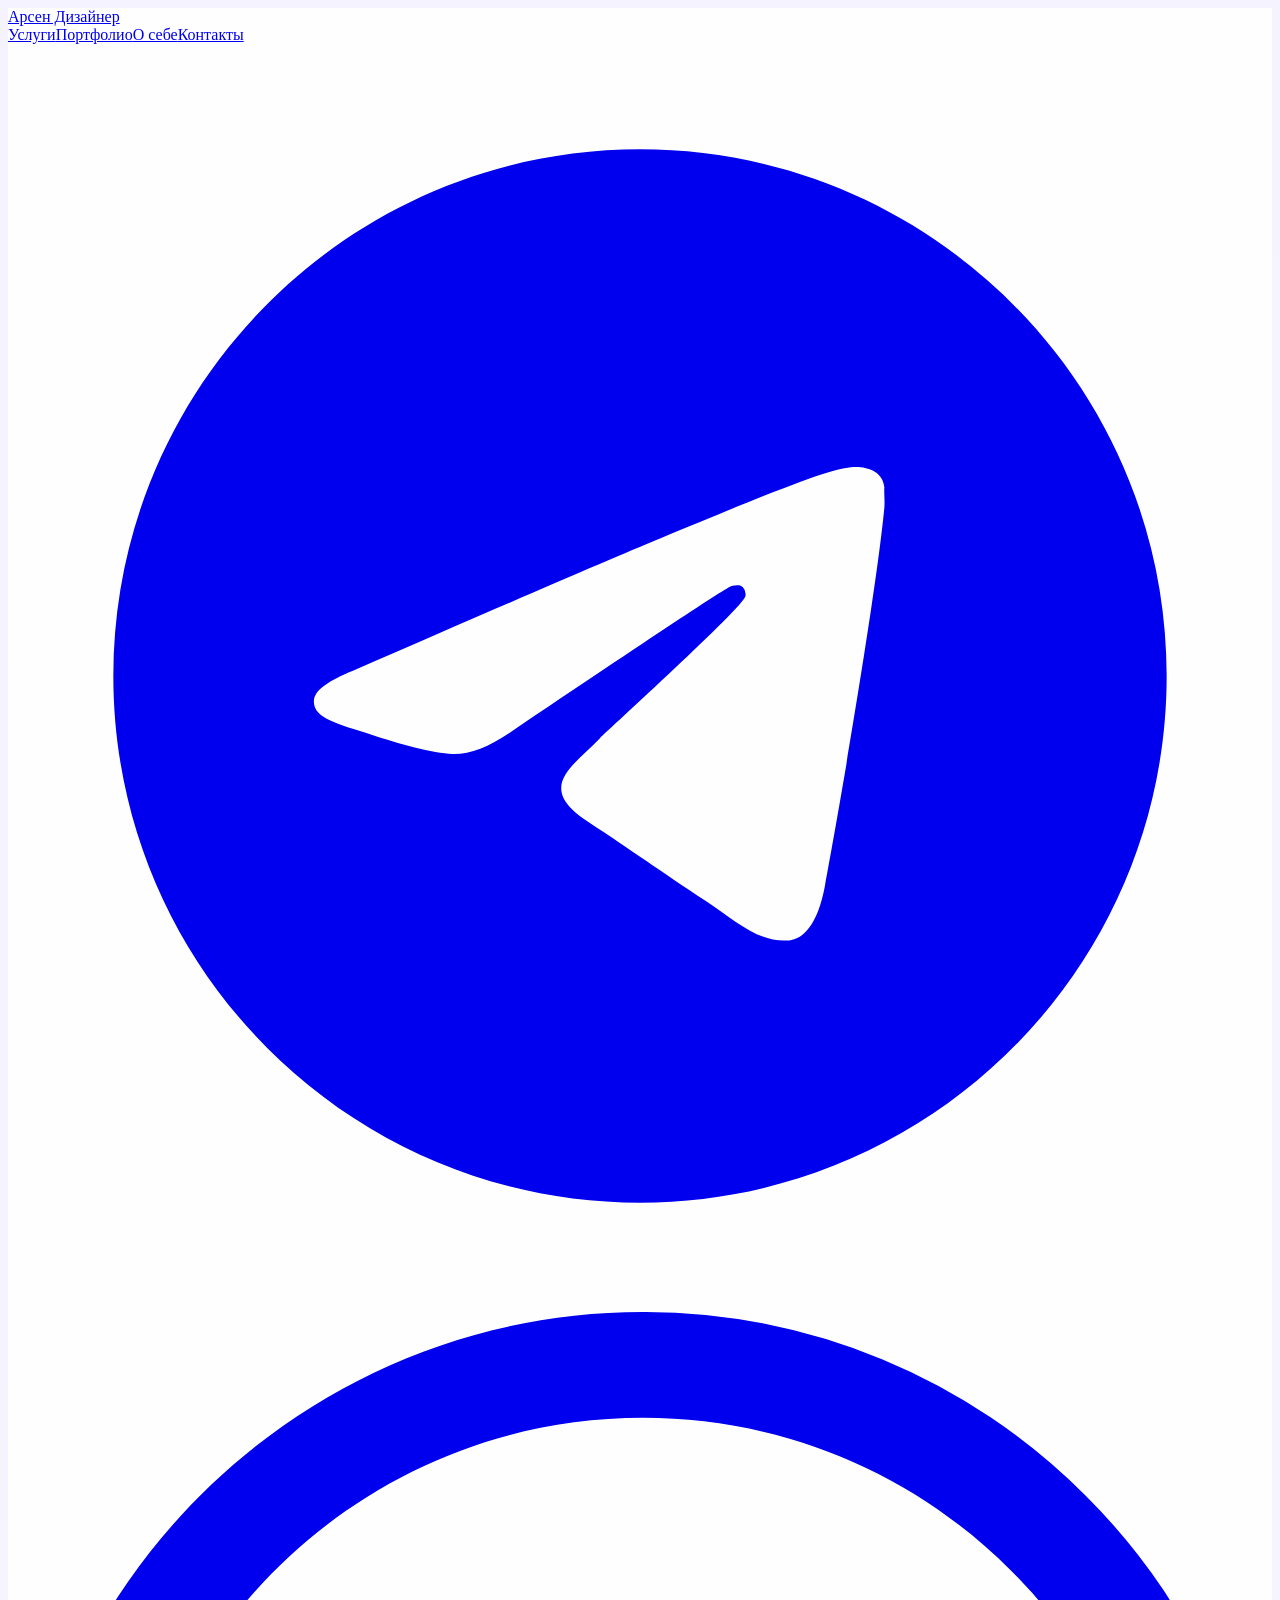
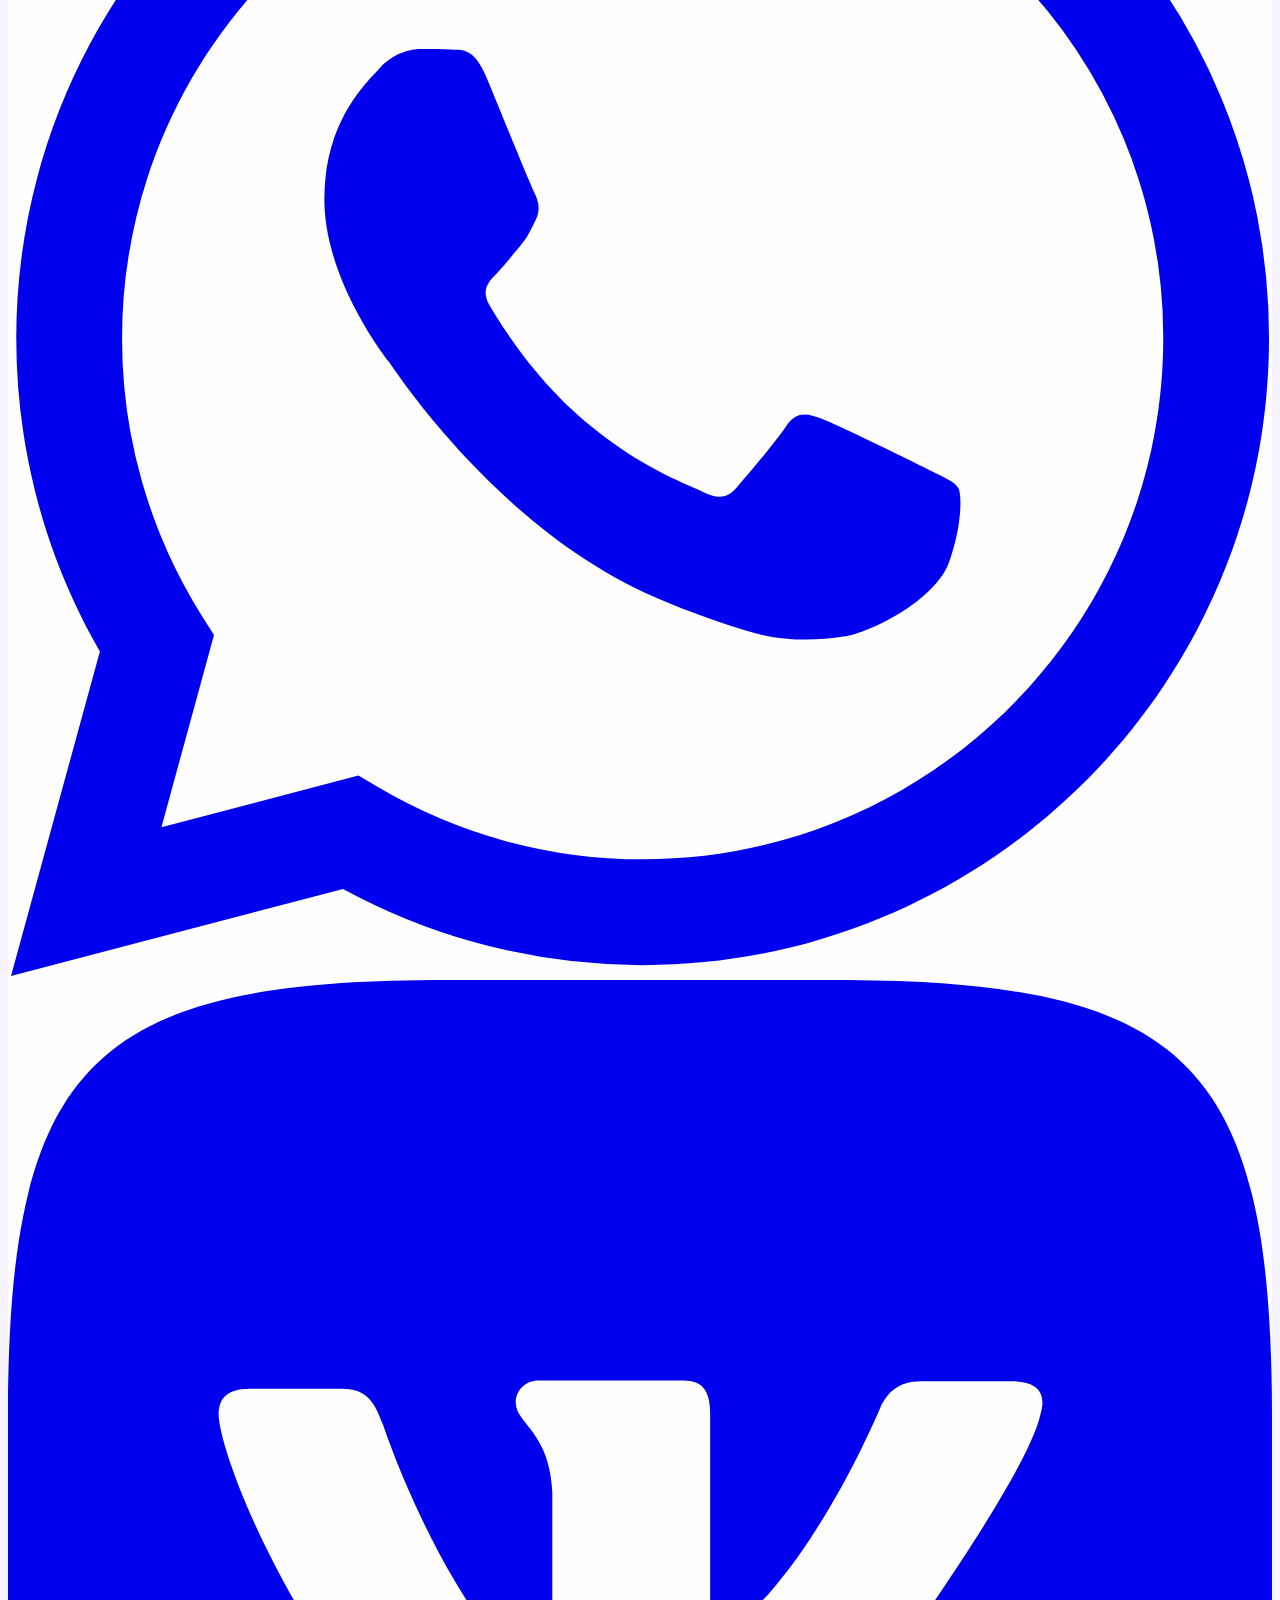
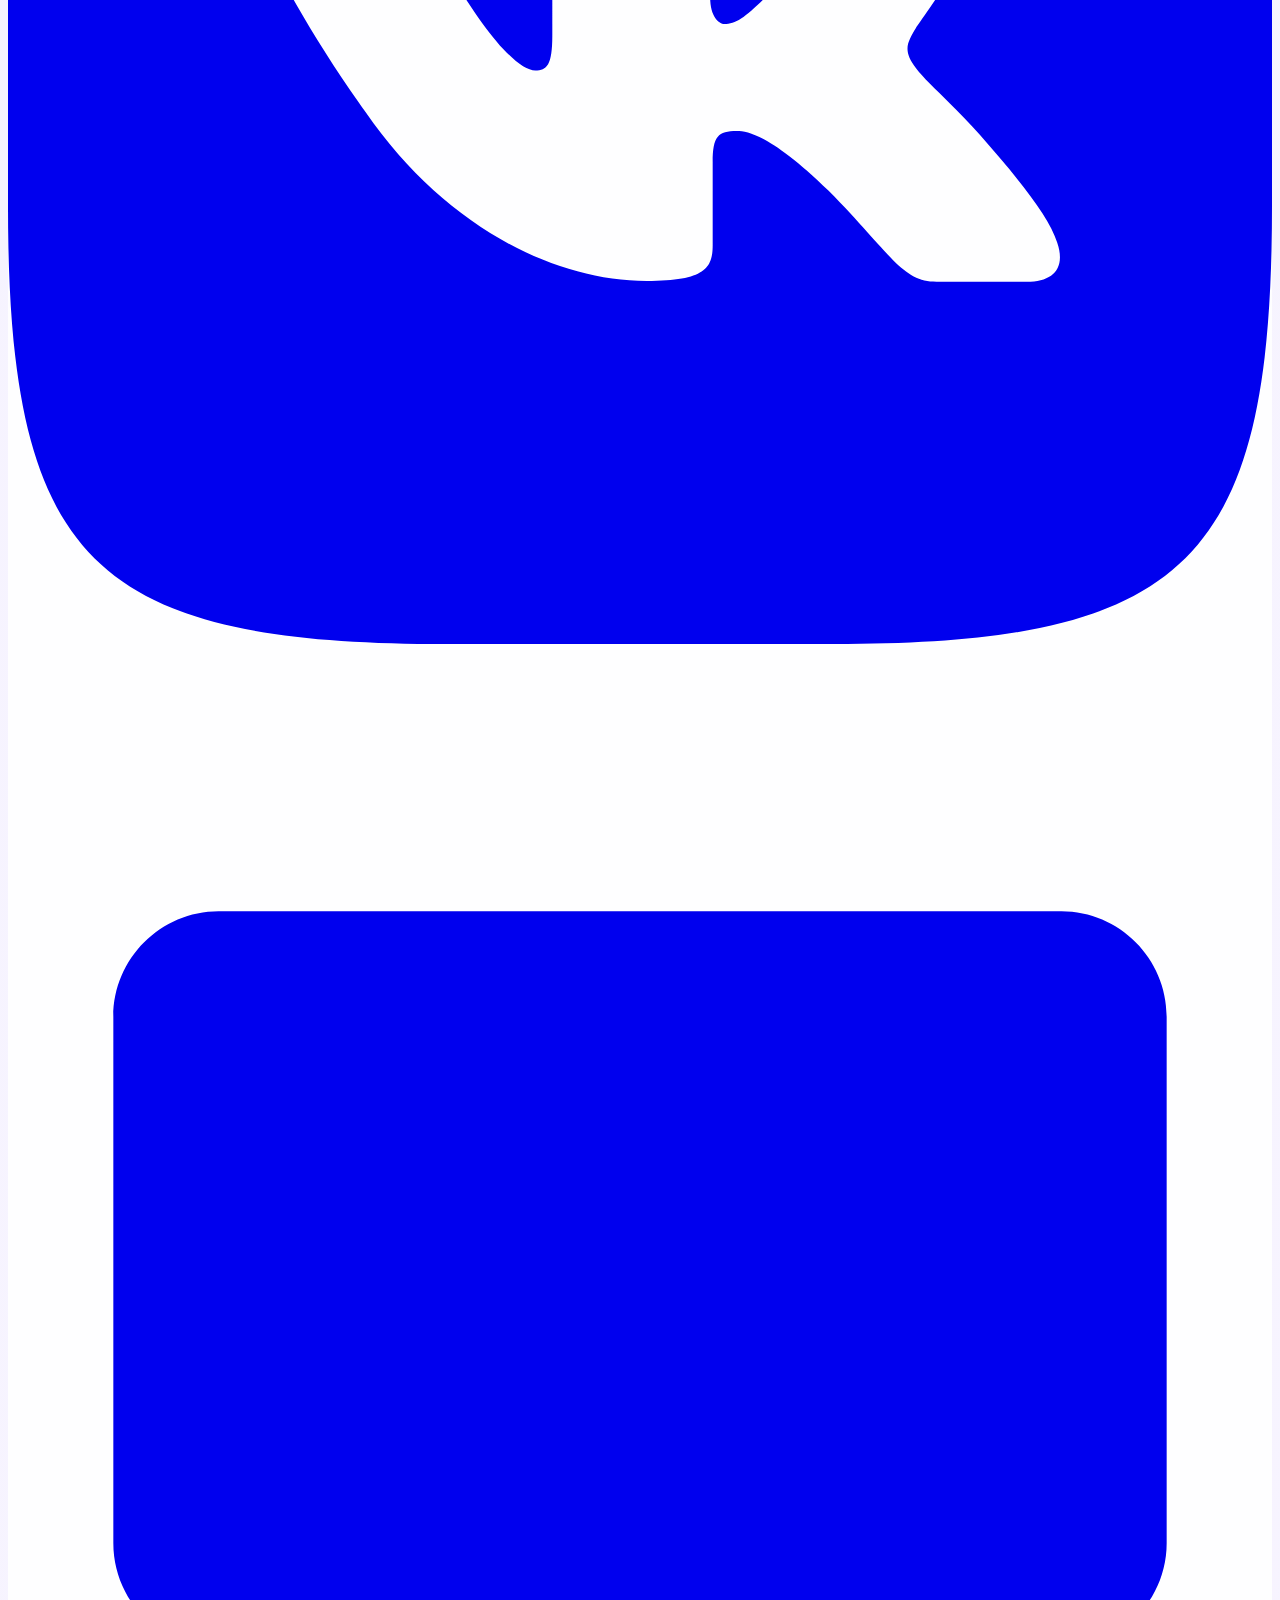
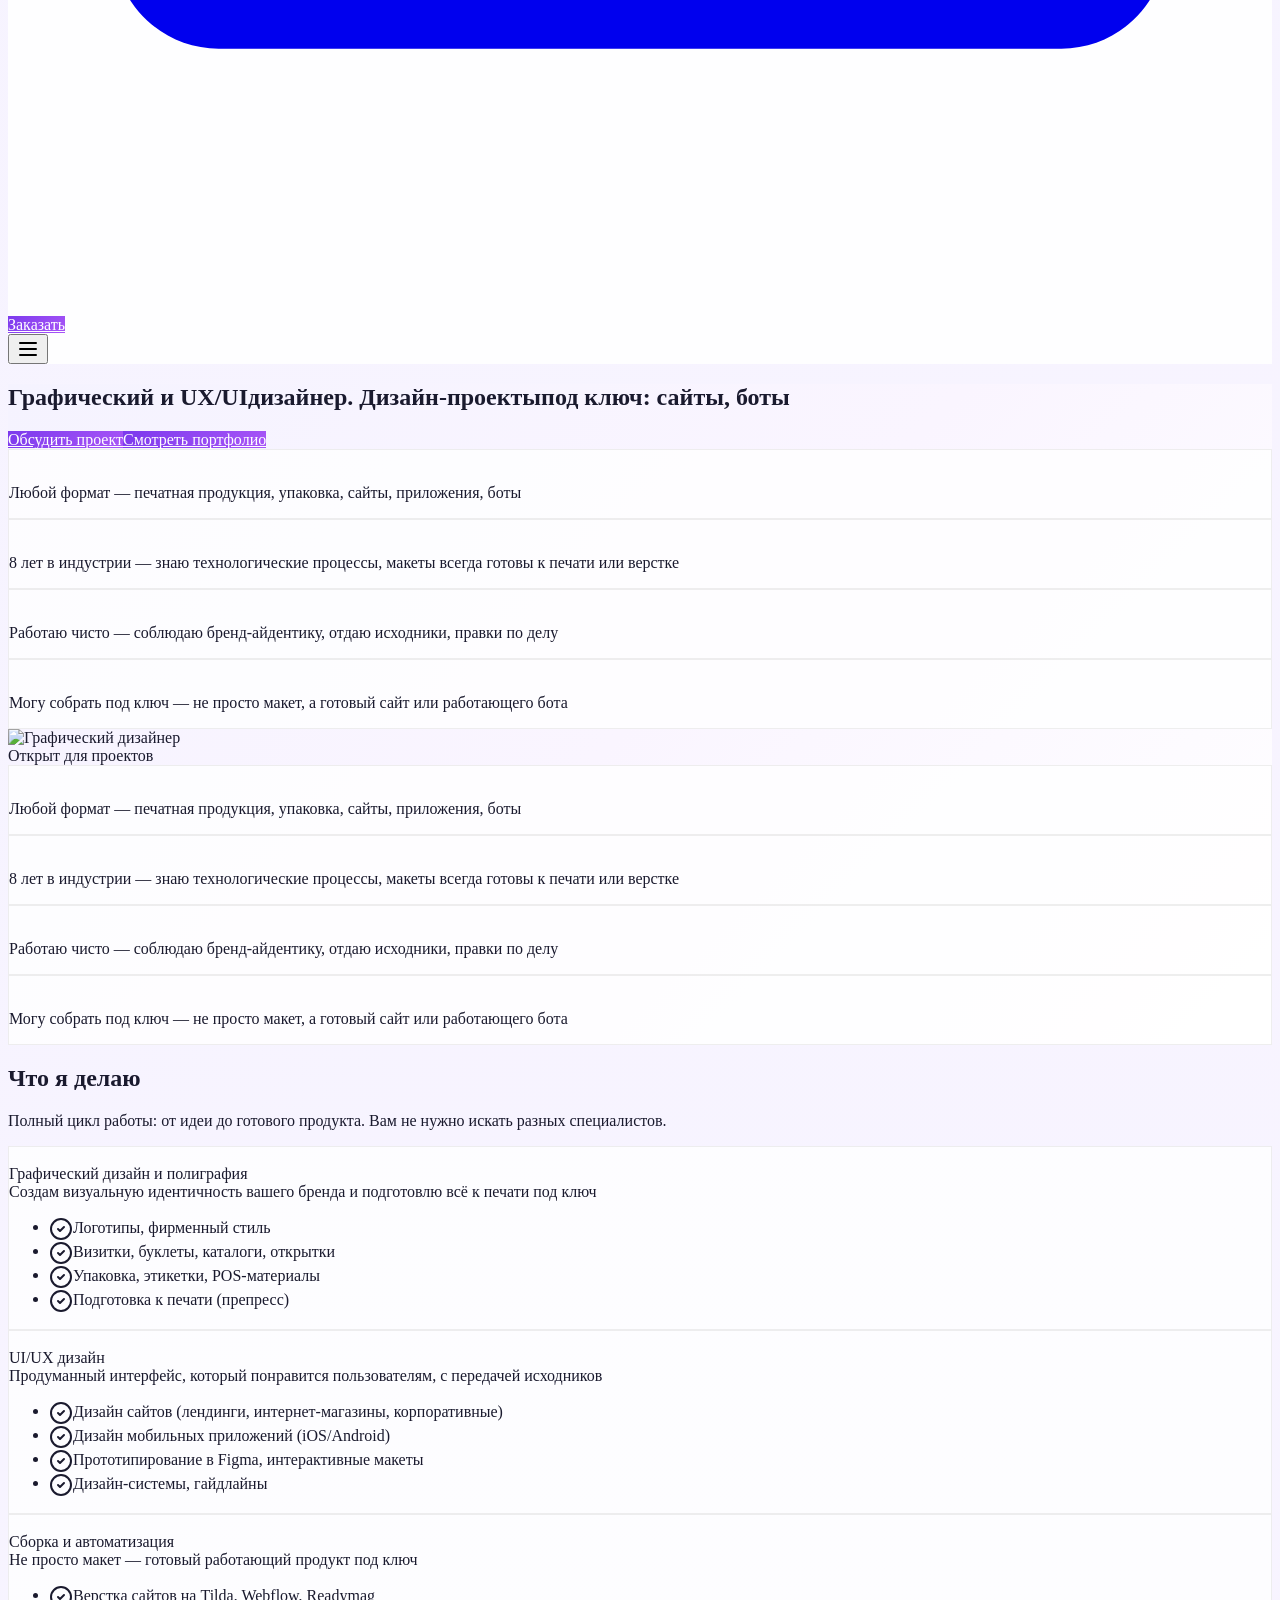
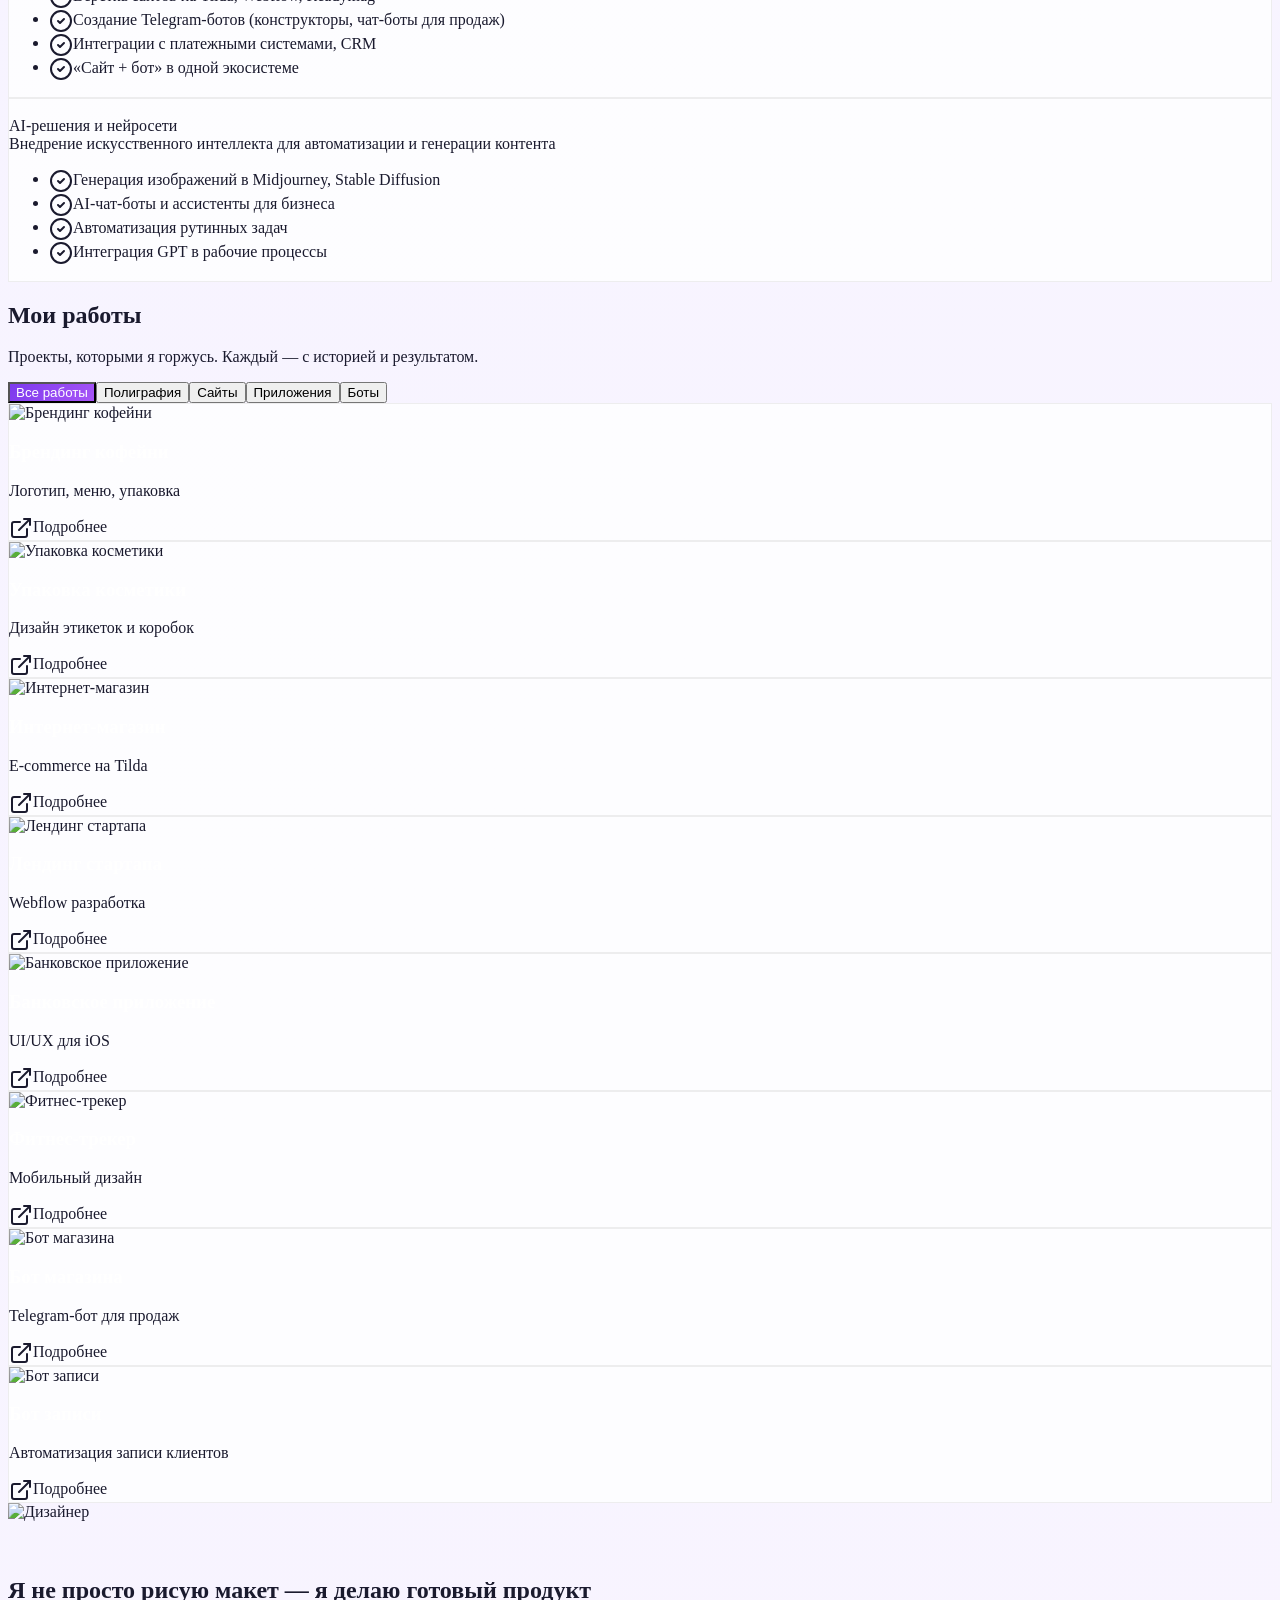
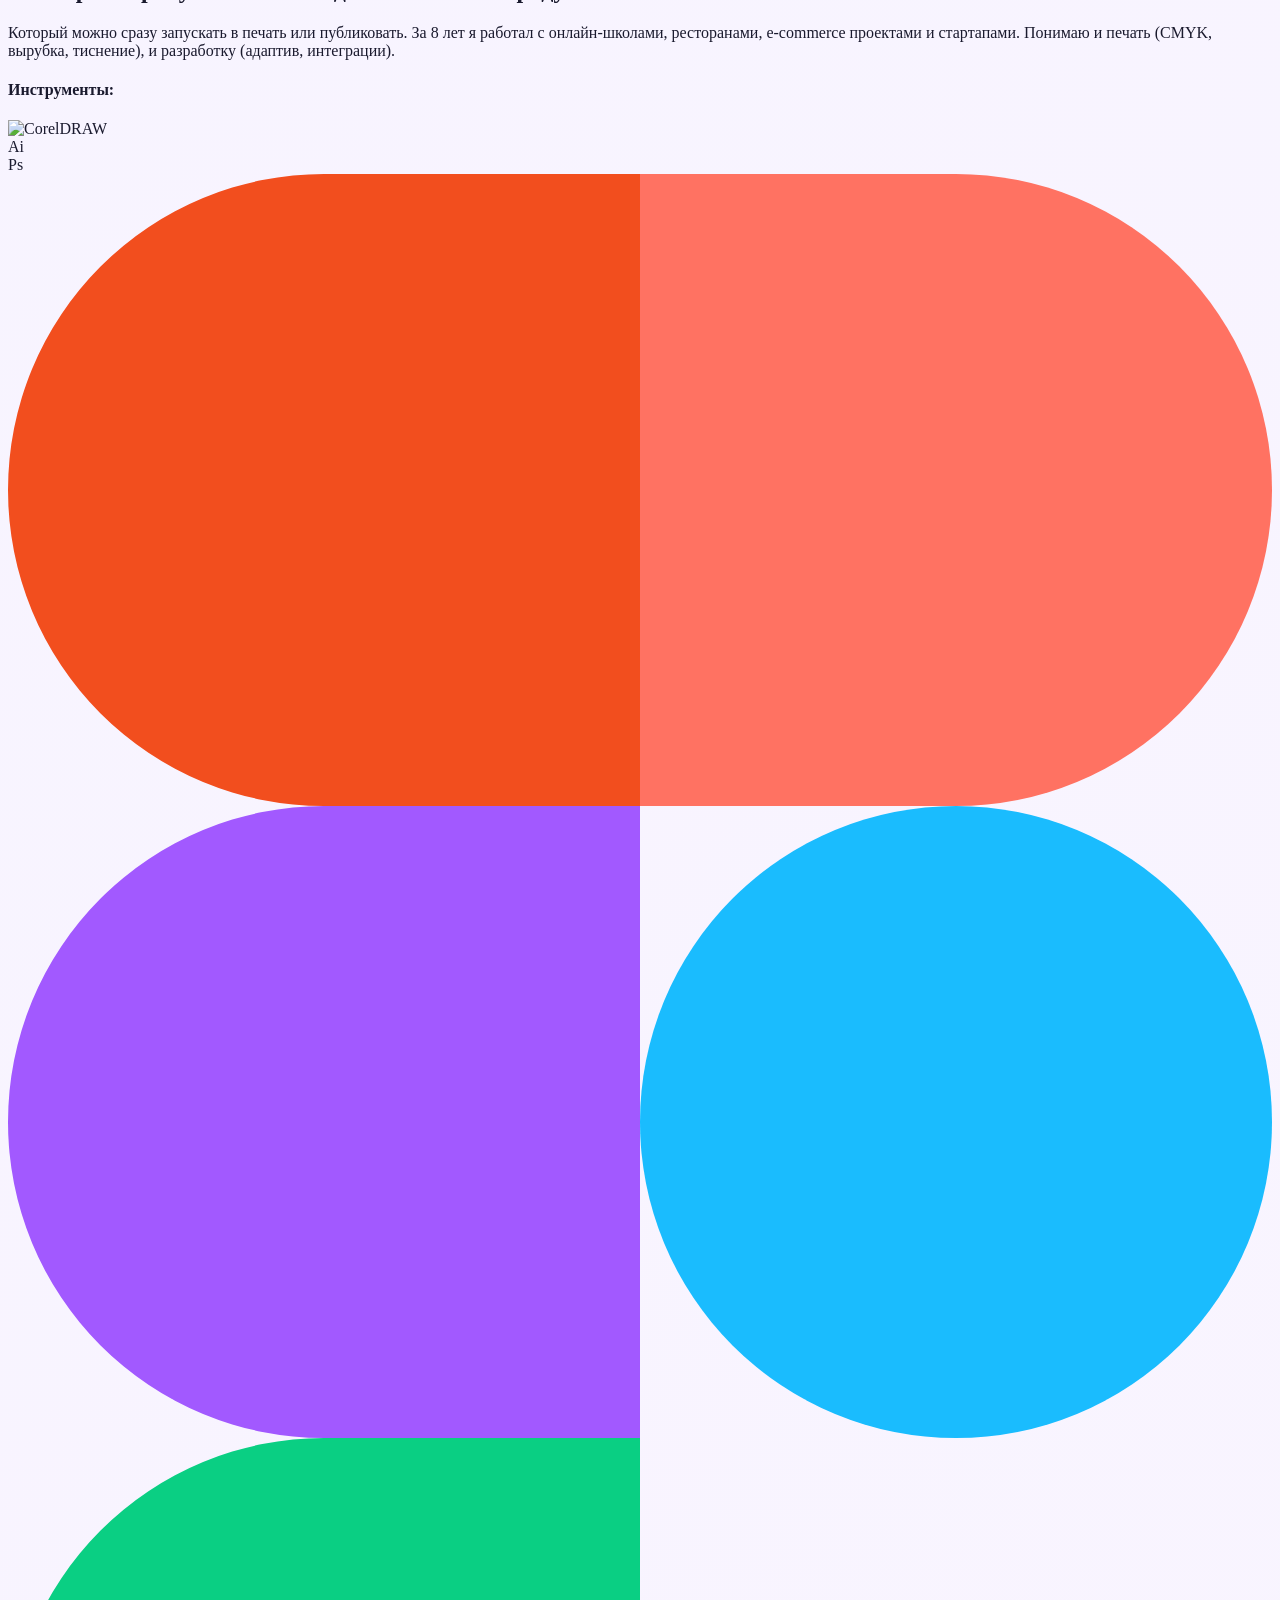
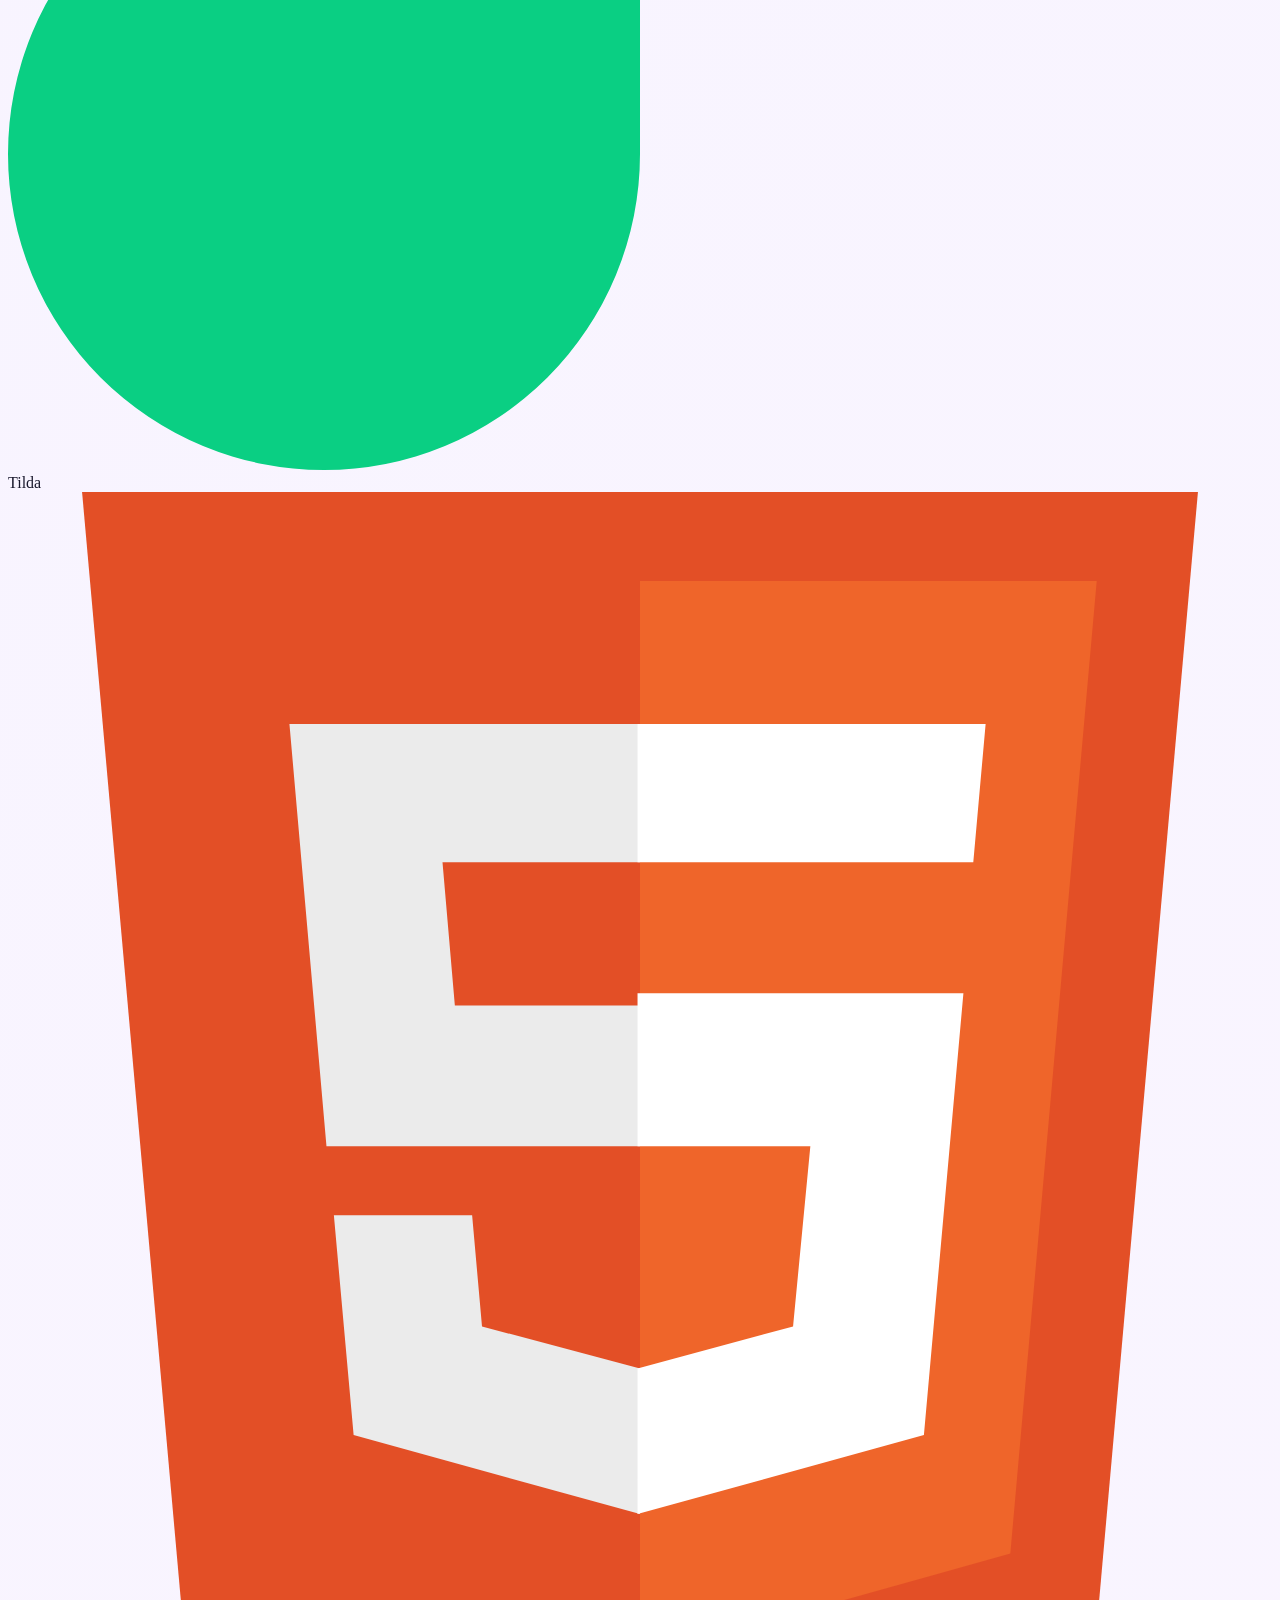
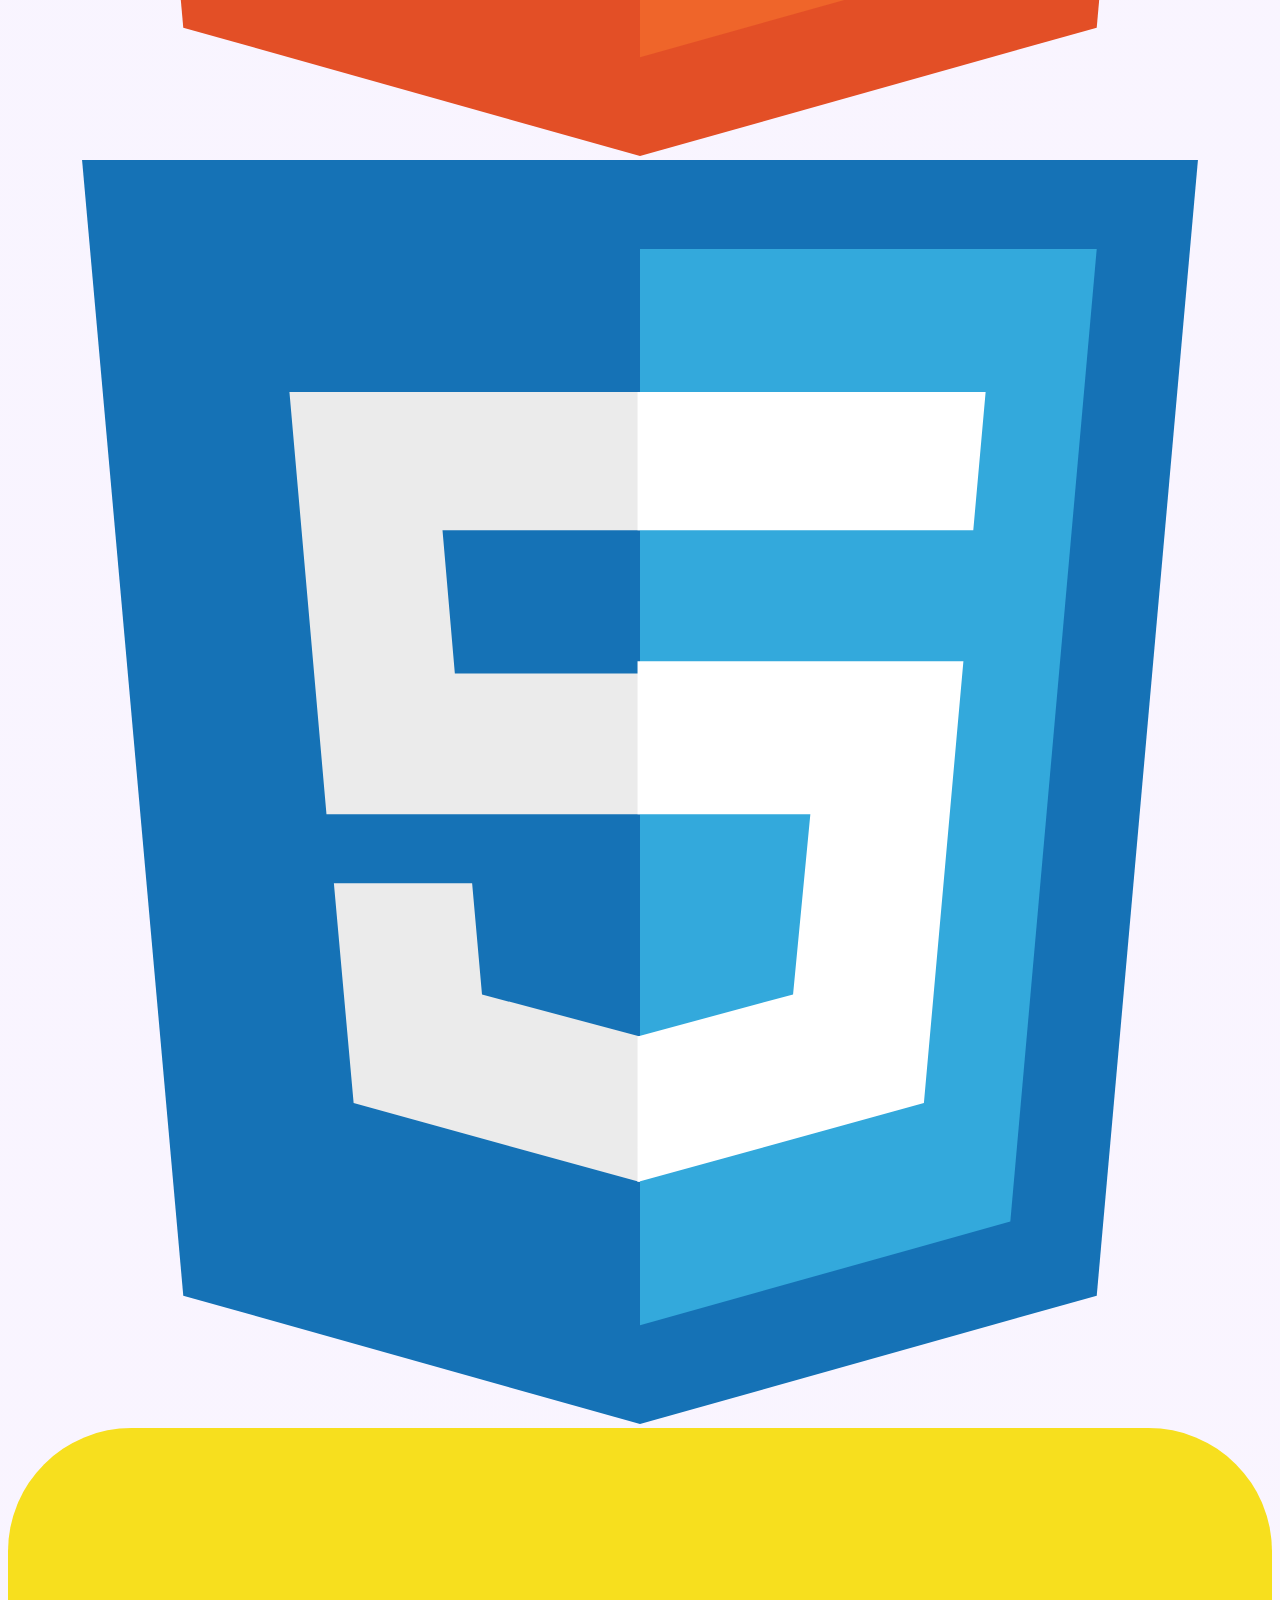
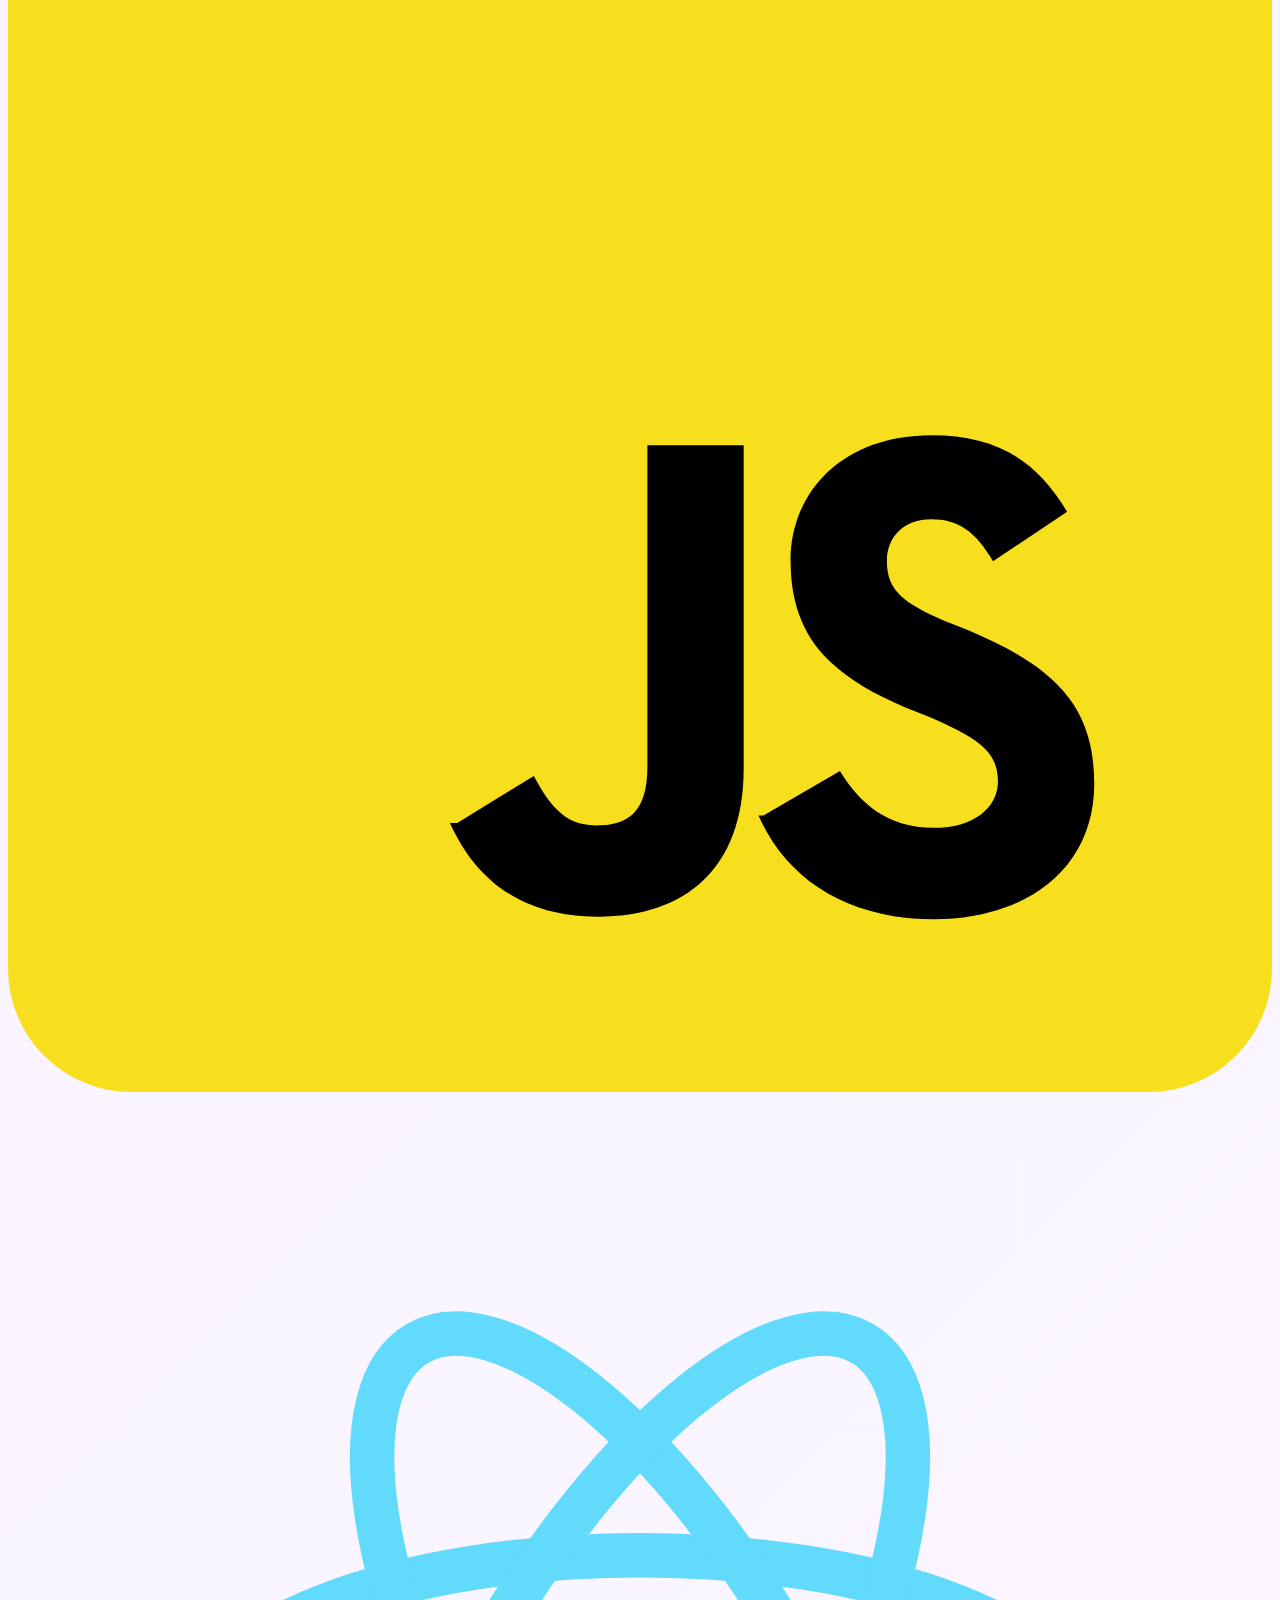
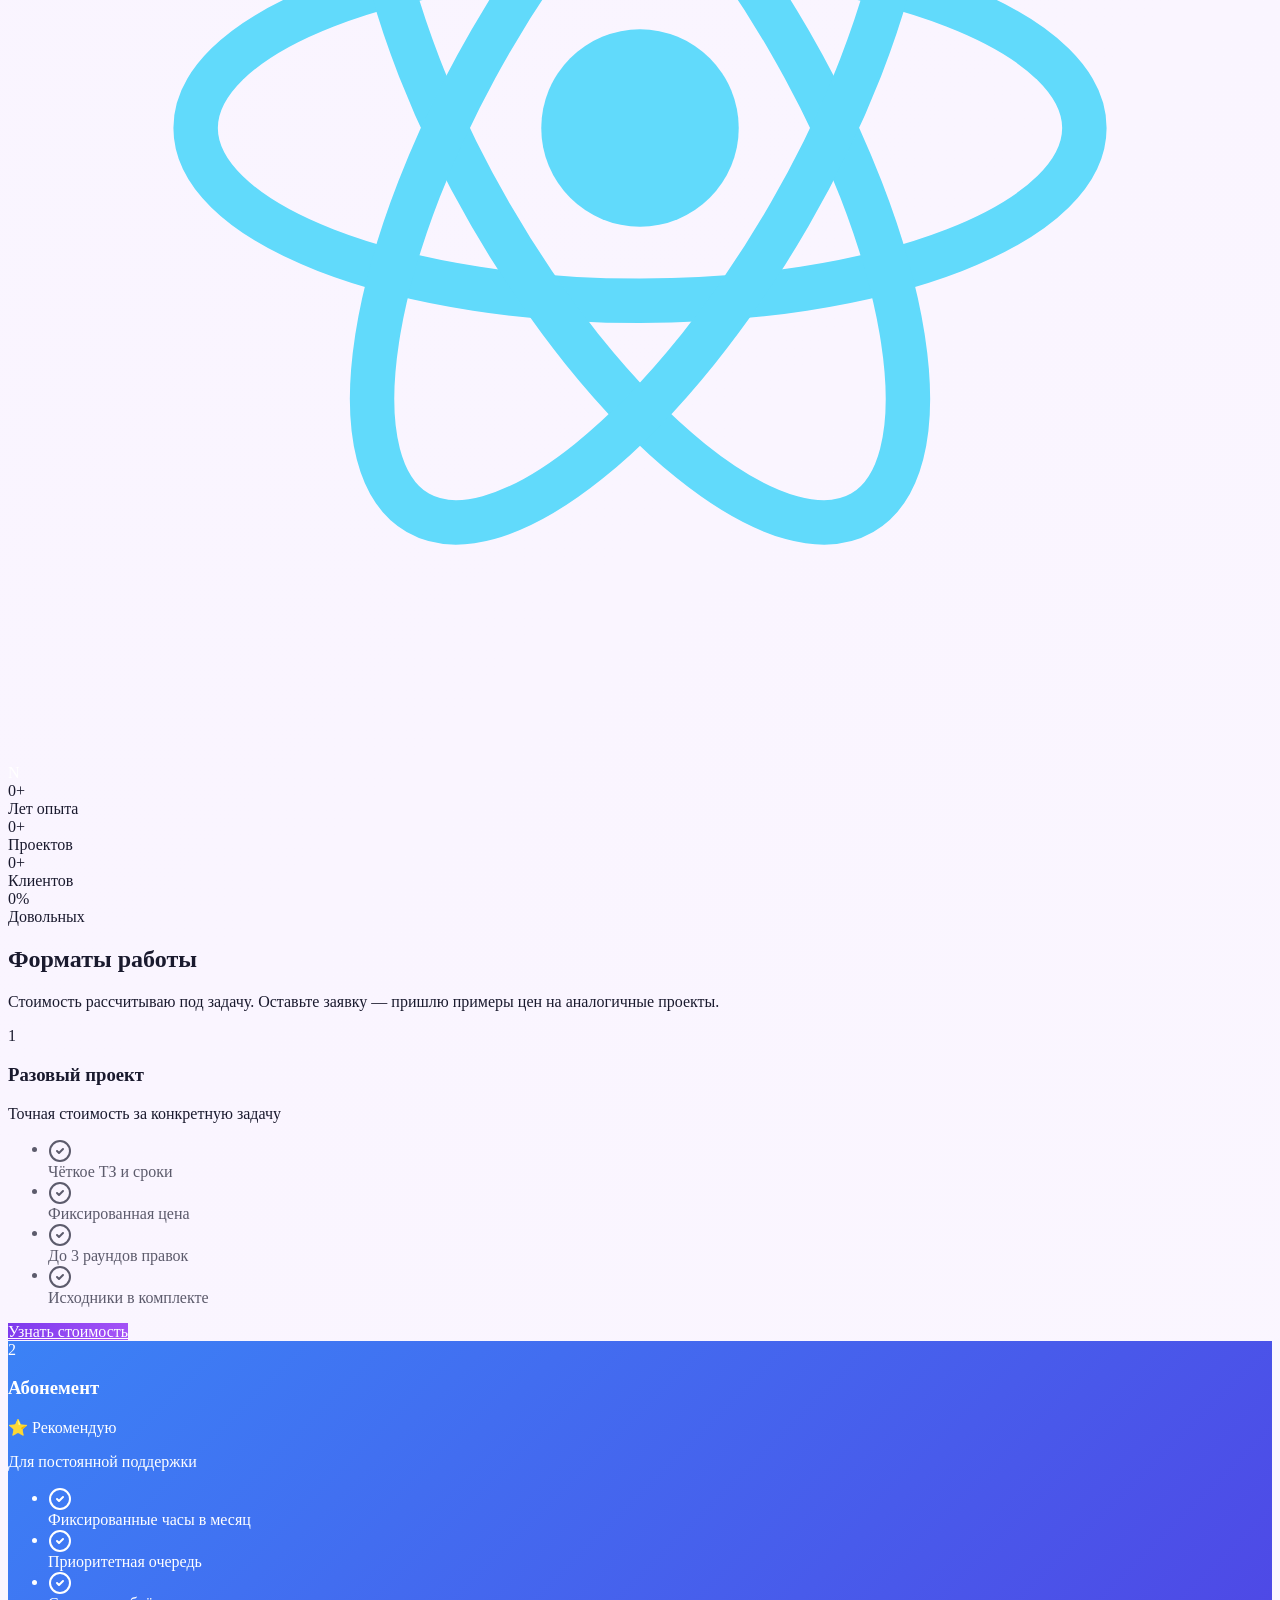
==== index.html @ 15c27e8d "Заменил иконку logo1 на текст Арсен Дизайнер" ====
<!DOCTYPE html><!--z3747G_Lr8PgaRe5C4tNP--><html lang="ru"><head><meta charSet="utf-8"/><meta name="viewport" content="width=device-width, initial-scale=1"/><link rel="preload" href="/designer-portfolio/_next/static/media/797e433ab948586e-s.p.dbea232f.woff2" as="font" crossorigin="" type="font/woff2"/><link rel="preload" href="/designer-portfolio/_next/static/media/caa3a2e1cccd8315-s.p.853070df.woff2" as="font" crossorigin="" type="font/woff2"/><link rel="preload" as="image" href="/designer-portfolio/logo1.png"/><link rel="preload" as="image" href="/designer-portfolio/book.png"/><link rel="preload" as="image" href="/designer-portfolio/liyot.png"/><link rel="preload" as="image" href="/designer-portfolio/identi.png"/><link rel="preload" as="image" href="/designer-portfolio/rocket.png"/><link rel="preload" as="image" href="/designer-portfolio/avatars/ya9.png"/><link rel="preload" as="image" href="/designer-portfolio/gr1.png"/><link rel="preload" as="image" href="/designer-portfolio/uxui0.png"/><link rel="preload" as="image" href="/designer-portfolio/automatization0.png"/><link rel="preload" as="image" href="/designer-portfolio/ai0.png"/><link rel="stylesheet" href="/designer-portfolio/_next/static/chunks/2473c16c0c2f6b5f.css" data-precedence="next"/><link rel="stylesheet" href="/designer-portfolio/_next/static/chunks/0fb98f5cd805c9da.css" data-precedence="next"/><link rel="preload" as="script" fetchPriority="low" href="/designer-portfolio/_next/static/chunks/58c60a5fa6b544da.js"/><script src="/designer-portfolio/_next/static/chunks/771dedee3f5e1621.js" async=""></script><script src="/designer-portfolio/_next/static/chunks/93cf8d9e202dfd11.js" async=""></script><script src="/designer-portfolio/_next/static/chunks/turbopack-f32afe19e0b75952.js" async=""></script><script src="/designer-portfolio/_next/static/chunks/2f236954d6a65e12.js" async=""></script><script src="/designer-portfolio/_next/static/chunks/51c2a4d658655669.js" async=""></script><script src="/designer-portfolio/_next/static/chunks/82c57c23cae2b294.js" async=""></script><script src="/designer-portfolio/_next/static/chunks/d35dd90443d6b3dd.js" async=""></script><link rel="preload" as="image" href="/designer-portfolio/portfolio/print-1.png"/><link rel="preload" as="image" href="/designer-portfolio/portfolio/print-2.png"/><link rel="preload" as="image" href="/designer-portfolio/portfolio/web-1.png"/><link rel="preload" as="image" href="/designer-portfolio/portfolio/web-2.png"/><link rel="preload" as="image" href="/designer-portfolio/portfolio/app-1.png"/><link rel="preload" as="image" href="/designer-portfolio/portfolio/app-2.png"/><link rel="preload" as="image" href="/designer-portfolio/portfolio/bot-1.png"/><link rel="preload" as="image" href="/designer-portfolio/portfolio/bot-2.png"/><link rel="preload" as="image" href="/designer-portfolio/avatars/ya1.jpg"/><link rel="preload" as="image" href="/designer-portfolio/corel.png"/><link rel="preload" as="image" href="/designer-portfolio/clients/client-1.png"/><link rel="preload" as="image" href="/designer-portfolio/clients/client-2.png"/><link rel="preload" as="image" href="/designer-portfolio/clients/client-3.png"/><link rel="preload" as="image" href="/designer-portfolio/clients/client-4.png"/><link rel="preload" as="image" href="/designer-portfolio/clients/client-5.png"/><link rel="preload" as="image" href="/designer-portfolio/clients/client-6.png"/><link rel="preload" as="image" href="/designer-portfolio/clients/client-7.png"/><link rel="preload" as="image" href="/designer-portfolio/clients/client-8.png"/><meta name="geo.region" content="RU"/><meta name="geo.placename" content="Россия"/><meta name="language" content="Russian"/><meta name="author" content="Графический дизайнер"/><meta name="coverage" content="Russia"/><meta name="distribution" content="Global"/><meta name="rating" content="General"/><meta name="format-detection" content="telephone=yes"/><meta name="theme-color" content="#7c3aed"/><meta name="msapplication-TileColor" content="#7c3aed"/><link rel="canonical" href="https://max.ru/"/><meta name="next-size-adjust" content=""/><title>Графический дизайнер | Дизайн сайтов, логотипов, полиграфии и Telegram-ботов под ключ</title><meta name="description" content="Графический дизайнер с 8-летним опытом. Создаю логотипы, фирменный стиль, дизайн сайтов, лендингов, интернет-магазинов, мобильных приложений и Telegram-ботов под ключ. Телефон: +7 937 777 77 77. Работаю по всей России: Москва, Санкт-Петербург, Новосибирск, Екатеринбург, Казань, Нижний Новгород, Краснодар, Самара, Ростов-на-Дону, Челябинск, Уфа, Омск, Пермь, Воронеж, Волгоград, Красноярск и другие города. Инструменты: Figma, Photoshop, Illustrator, CorelDRAW, Tilda, Webflow."/><link rel="author" href="https://max.ru/"/><meta name="author" content="Графический дизайнер"/><meta name="keywords" content="графический дизайнер,дизайнер,дизайн сайтов,веб-дизайн,веб дизайнер,дизайн лендинга,лендинг пейдж,landing page,дизайн интернет-магазина,ui ux дизайн,UI/UX дизайнер,ux дизайнер,ui дизайнер,интерфейсы,дизайн интерфейсов,логотип,логотипы,разработка логотипа,создание логотипа,дизайн логотипа,фирменный стиль,брендинг,айдентика,брендбук,бренд дизайн,разработка бренда,нейминг,полиграфия,дизайн визитки,визитки,дизайн буклета,буклеты,дизайн каталога,каталоги,дизайн упаковки,упаковка,дизайн этикетки,этикетки,подготовка к печати,препресс,печатная продукция,листовки,флаеры,плакаты,баннеры,растяжки,сайт под ключ,сайт,разработка сайта,создание сайта,лендинг под ключ,корпоративный сайт,сайт компании,сайт бизнеса,tilda дизайнер,tilde,тильда,тильда дизайнер,webflow разработка,webflow,вебфлоу,конструктор сайтов,wox,readymag,telegram бот,телеграм бот,telegram-бот дизайнер,чат бот,чат-бот,бот для продаж,бот для бизнеса,разработка ботов,телеграм,telegram,автоматизация,дизайн приложения,дизайн мобильного приложения,мобильный дизайн,app design,ios дизайн,android дизайн,прототипирование,figma прототип,figma,фигма,photoshop,фотошоп,illustrator,иллюстратор,coreldraw,корел,corel draw,adobe,адоб,дизайнер Москва,дизайнер Санкт-Петербург,дизайнер Спб,дизайнер Питер,дизайнер Новосибирск,дизайнер Екатеринбург,дизайнер Казань,дизайнер Нижний Новгород,дизайнер Краснодар,дизайнер Самара,дизайнер Ростов-на-Дону,дизайнер Ростов,дизайнер Челябинск,дизайнер Уфа,дизайнер Омск,дизайнер Пермь,дизайнер Воронеж,дизайнер Волгоград,дизайнер Красноярск,дизайнер Саратов,дизайнер Тольятти,дизайнер Ижевск,дизайнер Барнаул,дизайнер Иркутск,дизайнер Ульяновск,дизайнер Хабаровск,дизайнер Владивосток,дизайнер Махачкала,дизайнер Томск,дизайнер Оренбург,дизайнер Кемерово,дизайнер Новокузнецк,дизайнер Рязань,дизайнер Астрахань,дизайнер Набережные Челны,дизайнер Пенза,дизайнер Липецк,дизайнер Киров,дизайнер Тула,дизайнер Чебоксары,дизайнер Калининград,дизайнер Курск,дизайнер Улан-Удэ,дизайнер Ставрополь,дизайнер Севастополь,дизайнер Тюмень,дизайнер Сочи,дизайн удалённо,удалённый дизайнер,дизайнер на фрилансе,фриланс дизайнер,фрилансер дизайнер,заказать дизайн,дизайн недорого,дизайн под ключ,разработка дизайна,дизайнер недорого,быстрый дизайн,качественный дизайн,профессиональный дизайнер,дизайнер портфолио,услуги дизайнера,дизайнер сайтов,дизайнер логотипов,дизайнер полиграфии,дизайнер упаковки,дизайнер ботов,дизайнер тильда,дизайнер вебфлоу,верстка сайтов,создание логотипов,разработка фирменного стиля,дизайн карточек товаров,дизайн для маркетплейсов,дизайн для wildberries,дизайн для ozon,инфографика,презентации,дизайн презентаций,оформление соцсетей,дизайн для instagram,дизайн для вк,дизайн для telegram,обложки,баннеры для рекламы,креативы,дизайн рекламы,телефон дизайнера,контакты дизайнера,+7 937 777 77 77"/><meta name="robots" content="index, follow"/><meta property="og:title" content="Графический дизайнер | Дизайн сайтов, логотипов и ботов под ключ"/><meta property="og:description" content="8 лет опыта в графическом дизайне, UI/UX и разработке. Создаю готовые продукты: от визитки до сайта или бота. Телефон: +7 937 777 77 77. Работаю по всей России."/><meta property="og:locale" content="ru_RU"/><meta property="og:type" content="website"/><meta name="twitter:card" content="summary"/><meta name="twitter:title" content="Графический дизайнер | Дизайн сайтов, логотипов и ботов под ключ"/><meta name="twitter:description" content="8 лет опыта в графическом дизайне, UI/UX и разработке. Создаю готовые продукты: от визитки до сайта или бота. Телефон: +7 937 777 77 77. Работаю по всей России."/><script type="application/ld+json">{"@context":"https://schema.org","@type":"ProfessionalService","name":"Графический дизайнер","description":"Профессиональный графический дизайнер с 8-летним опытом. Создание логотипов, фирменного стиля, дизайн сайтов, лендингов, интернет-магазинов, мобильных приложений и Telegram-ботов под ключ.","url":"https://max.ru/","telephone":"+7-937-777-77-77","address":{"@type":"PostalAddress","addressCountry":"RU"},"areaServed":{"@type":"Country","name":"Russia"},"priceRange":"$$","openingHours":"Mo-Fr 09:00-18:00","sameAs":["https://t.me/","https://wa.me/79377777777"],"hasOfferCatalog":{"@type":"OfferCatalog","name":"Услуги дизайна","itemListElement":[{"@type":"Offer","itemOffered":{"@type":"Service","name":"Дизайн логотипов"}},{"@type":"Offer","itemOffered":{"@type":"Service","name":"Веб-дизайн"}},{"@type":"Offer","itemOffered":{"@type":"Service","name":"UI/UX дизайн"}},{"@type":"Offer","itemOffered":{"@type":"Service","name":"Разработка Telegram-ботов"}}]}}</script><script src="/designer-portfolio/_next/static/chunks/a6dad97d9634a72d.js" noModule=""></script><link rel="stylesheet" href="/designer-portfolio/_next/static/chunks/0267556d1a156b74.css"/><!-- fixed --><style>
:root{--background:0 0% 100%;--foreground:240 10% 3.9%;--primary:262.1 83.3% 57.8%}
body{background:linear-gradient(135deg,#f5f3ff,#faf5ff,#fff)!important;color:#1a1a2e!important}
.gradient-bg{background:linear-gradient(135deg,#f5f3ff,#faf5ff,#fff)}
.glass-card{background:rgba(255,255,255,0.8);border:1px solid rgba(200,200,200,0.3)}
.glass-nav{background:rgba(255,255,255,0.9)}
.btn-gradient{background:linear-gradient(135deg,#7c3aed,#a855f7)}
.from-blue-500{--tw-gradient-from:#3b82f6!important}
.via-blue-600{--tw-gradient-via:#2563eb!important}
.to-indigo-600{--tw-gradient-to:#4f46e5!important}
.bg-blue-gradient{background:linear-gradient(135deg,#3b82f6,#4f46e5)!important}

.lucide{display:inline-block;vertical-align:middle}
.bg-blue-500{background-color:#3b82f6!important}
.text-white{color:#fff!important}
svg{display:inline-block}
</style></head><body class="geist_a71539c9-module__T19VSG__variable geist_mono_8d43a2aa-module__8Li5zG__variable antialiased bg-background text-foreground"><div hidden=""><!--$--><!--/$--></div><div class="min-h-screen flex flex-col"><header class="fixed top-0 left-0 right-0 z-50 glass-nav" style=""><div class="max-w-7xl mx-auto px-4 sm:px-6 lg:px-8"><div class="flex items-center justify-between h-16"><a href="#" class="flex items-center gap-3"><span class="font-bold text-xl bg-gradient-to-r from-foreground to-foreground/70 bg-clip-text text-transparent">Арсен Дизайнер</span></a><nav class="hidden md:flex items-center gap-8"><a href="#services" class="text-sm font-medium text-muted-foreground hover:text-primary transition-all duration-300 relative group">Услуги<span class="absolute -bottom-1 left-0 w-0 h-0.5 bg-gradient-to-r from-primary to-accent group-hover:w-full transition-all duration-300"></span></a><a href="#portfolio" class="text-sm font-medium text-muted-foreground hover:text-primary transition-all duration-300 relative group">Портфолио<span class="absolute -bottom-1 left-0 w-0 h-0.5 bg-gradient-to-r from-primary to-accent group-hover:w-full transition-all duration-300"></span></a><a href="#about" class="text-sm font-medium text-muted-foreground hover:text-primary transition-all duration-300 relative group">О себе<span class="absolute -bottom-1 left-0 w-0 h-0.5 bg-gradient-to-r from-primary to-accent group-hover:w-full transition-all duration-300"></span></a><a href="#contact" class="text-sm font-medium text-muted-foreground hover:text-primary transition-all duration-300 relative group">Контакты<span class="absolute -bottom-1 left-0 w-0 h-0.5 bg-gradient-to-r from-primary to-accent group-hover:w-full transition-all duration-300"></span></a></nav><div class="hidden md:flex items-center gap-2"><a href="https://t.me/" target="_blank" rel="noopener noreferrer" class="p-2 rounded-lg hover:bg-primary/10 transition-colors"><svg class="w-5 h-5" viewBox="0 0 24 24" fill="currentColor"><path d="M12 2C6.48 2 2 6.48 2 12s4.48 10 10 10 10-4.48 10-10S17.52 2 12 2zm4.64 6.8c-.15 1.58-.8 5.42-1.13 7.19-.14.75-.42 1-.68 1.03-.58.05-1.02-.38-1.58-.75-.88-.58-1.38-.94-2.23-1.5-.99-.65-.35-1.01.22-1.59.15-.15 2.71-2.48 2.76-2.69a.2.2 0 00-.05-.18c-.06-.05-.14-.03-.21-.02-.09.02-1.49.95-4.22 2.79-.4.27-.76.41-1.08.4-.36-.01-1.04-.2-1.55-.37-.63-.2-1.12-.31-1.08-.66.02-.18.27-.36.74-.55 2.92-1.27 4.86-2.11 5.83-2.51 2.78-1.16 3.35-1.36 3.73-1.36.08 0 .27.02.39.12.1.08.13.19.14.27-.01.06.01.24 0 .38z"></path></svg></a><a href="https://wa.me/" target="_blank" rel="noopener noreferrer" class="p-2 rounded-lg hover:bg-primary/10 transition-colors"><svg class="w-5 h-5" viewBox="0 0 24 24" fill="currentColor"><path d="M17.472 14.382c-.297-.149-1.758-.867-2.03-.967-.273-.099-.471-.148-.67.15-.197.297-.767.966-.94 1.164-.173.199-.347.223-.644.075-.297-.15-1.255-.463-2.39-1.475-.883-.788-1.48-1.761-1.653-2.059-.173-.297-.018-.458.13-.606.134-.133.298-.347.446-.52.149-.174.198-.298.298-.497.099-.198.05-.371-.025-.52-.075-.149-.669-1.612-.916-2.207-.242-.579-.487-.5-.669-.51-.173-.008-.371-.01-.57-.01-.198 0-.52.074-.792.372-.272.297-1.04 1.016-1.04 2.479 0 1.462 1.065 2.875 1.213 3.074.149.198 2.096 3.2 5.077 4.487.709.306 1.262.489 1.694.625.712.227 1.36.195 1.871.118.571-.085 1.758-.719 2.006-1.413.248-.694.248-1.289.173-1.413-.074-.124-.272-.198-.57-.347m-5.421 7.403h-.004a9.87 9.87 0 01-5.031-1.378l-.361-.214-3.741.982.998-3.648-.235-.374a9.86 9.86 0 01-1.51-5.26c.001-5.45 4.436-9.884 9.888-9.884 2.64 0 5.122 1.03 6.988 2.898a9.825 9.825 0 012.893 6.994c-.003 5.45-4.437 9.884-9.885 9.884m8.413-18.297A11.815 11.815 0 0012.05 0C5.495 0 .16 5.335.157 11.892c0 2.096.547 4.142 1.588 5.945L.057 24l6.305-1.654a11.882 11.882 0 005.683 1.448h.005c6.554 0 11.89-5.335 11.893-11.893a11.821 11.821 0 00-3.48-8.413z"></path></svg></a><a href="https://vk.com/" target="_blank" rel="noopener noreferrer" class="p-2 rounded-lg hover:bg-primary/10 transition-colors"><svg class="w-5 h-5" viewBox="0 0 24 24" fill="currentColor"><path d="M15.684 0H8.316C1.592 0 0 1.592 0 8.316v7.368C0 22.408 1.592 24 8.316 24h7.368C22.408 24 24 22.408 24 15.684V8.316C24 1.592 22.408 0 15.684 0zm3.692 17.123h-1.744c-.66 0-.864-.525-2.05-1.727-1.033-1-1.49-1.135-1.744-1.135-.356 0-.458.102-.458.593v1.575c0 .424-.135.678-1.253.678-1.846 0-3.896-1.118-5.335-3.202C4.624 10.857 4 8.684 4 8.25c0-.254.102-.491.593-.491h1.744c.44 0 .61.203.78.677.863 2.49 2.303 4.675 2.896 4.675.22 0 .322-.102.322-.66V9.721c-.068-1.186-.695-1.287-.695-1.71 0-.203.17-.407.44-.407h2.744c.373 0 .508.203.508.643v3.473c0 .372.17.508.271.508.22 0 .407-.136.813-.542 1.254-1.406 2.151-3.574 2.151-3.574.119-.254.322-.491.763-.491h1.744c.525 0 .644.27.525.643-.22 1.017-2.354 4.031-2.354 4.031-.186.305-.254.44 0 .78.186.254.796.779 1.203 1.253.745.847 1.32 1.558 1.473 2.05.17.49-.085.744-.576.744z"></path></svg></a><a href="https://my.mail.ru/" target="_blank" rel="noopener noreferrer" class="p-2 rounded-lg hover:bg-primary/10 transition-colors"><svg class="w-5 h-5" viewBox="0 0 24 24" fill="currentColor"><path d="M8.9 16.1L3 10.2v7.7c0 .6.5 1.1 1.1 1.1h14c.6 0 1.1-.5 1.1-1.1v-7.7l-5.9 5.9c-1.3 1.3-3.4 1.3-4.7 0zM4.1 8.1l5.9 5.9c.6.6 1.3.9 2 .9s1.5-.3 2-.9l5.9-5.9c.6-.6.6-1.5 0-2.1-.6-.6-1.5-.6-2.1 0l-5.8 5.8-5.8-5.8c-.6-.6-1.5-.6-2.1 0-.6.6-.6 1.5 0 2.1zM20 5H4c-1.1 0-2 .9-2 2v10c0 1.1.9 2 2 2h16c1.1 0 2-.9 2-2V7c0-1.1-.9-2-2-2z"></path></svg></a><a href="#contact" data-slot="button" class="inline-flex items-center justify-center whitespace-nowrap text-sm font-medium transition-all disabled:pointer-events-none disabled:opacity-50 [&amp;_svg]:pointer-events-none [&amp;_svg:not([class*=&#x27;size-&#x27;])]:size-4 shrink-0 [&amp;_svg]:shrink-0 outline-none focus-visible:border-ring focus-visible:ring-ring/50 focus-visible:ring-[3px] aria-invalid:ring-destructive/20 dark:aria-invalid:ring-destructive/40 aria-invalid:border-destructive bg-primary shadow-xs hover:bg-primary/90 h-8 rounded-md gap-1.5 px-3 has-[&gt;svg]:px-2.5 btn-gradient text-white border-0">Заказать</a></div><button class="md:hidden p-2"><svg xmlns="http://www.w3.org/2000/svg" width="24" height="24" viewBox="0 0 24 24" fill="none" stroke="currentColor" stroke-width="2" stroke-linecap="round" stroke-linejoin="round" class="lucide lucide-menu w-6 h-6" aria-hidden="true"><path d="M4 12h16"></path><path d="M4 18h16"></path><path d="M4 6h16"></path></svg></button></div></div></header><main class="flex-1"><section class="pt-24 pb-16 md:pt-32 md:pb-24 gradient-bg overflow-hidden relative"><div class="absolute top-20 right-0 w-96 h-96 blob blob-1 opacity-50" style="transform:none"></div><div class="absolute bottom-0 left-0 w-80 h-80 blob blob-2 opacity-40" style="transform:none"></div><div class="max-w-7xl mx-auto px-4 sm:px-6 lg:px-8 relative z-10"><div class="flex flex-col-reverse lg:grid lg:grid-cols-2 gap-8 lg:gap-12 items-center"><div class="text-center lg:text-left" ><h1 class="text-2xl sm:text-3xl md:text-4xl lg:text-5xl font-bold tracking-tight mb-6 lg:mb-8" "><span class="block">Графический и UX/UI</span><span class="block">дизайнер. Дизайн-проекты</span><span class="block">под ключ: сайты, боты</span></h1><div class="flex flex-col sm:flex-row gap-3 sm:gap-4 justify-center lg:justify-start mb-6 lg:mb-8" "><a href="#contact" data-slot="button" class="inline-flex items-center justify-center gap-2 whitespace-nowrap font-medium transition-all disabled:pointer-events-none disabled:opacity-50 [&amp;_svg]:pointer-events-none [&amp;_svg:not([class*=&#x27;size-&#x27;])]:size-4 shrink-0 [&amp;_svg]:shrink-0 outline-none focus-visible:border-ring focus-visible:ring-ring/50 focus-visible:ring-[3px] aria-invalid:ring-destructive/20 dark:aria-invalid:ring-destructive/40 aria-invalid:border-destructive bg-primary shadow-xs hover:bg-primary/90 h-10 rounded-md px-6 has-[&gt;svg]:px-4 pulse-glow text-sm sm:text-base btn-gradient text-white border-0">Обсудить проект</a><a href="#portfolio" data-slot="button" class="inline-flex items-center justify-center gap-2 whitespace-nowrap font-medium transition-all disabled:pointer-events-none disabled:opacity-50 [&amp;_svg]:pointer-events-none [&amp;_svg:not([class*=&#x27;size-&#x27;])]:size-4 shrink-0 [&amp;_svg]:shrink-0 outline-none focus-visible:border-ring focus-visible:ring-ring/50 focus-visible:ring-[3px] aria-invalid:ring-destructive/20 dark:aria-invalid:ring-destructive/40 aria-invalid:border-destructive bg-primary shadow-xs hover:bg-primary/90 h-10 rounded-md px-6 has-[&gt;svg]:px-4 text-sm sm:text-base btn-gradient text-white border-0">Смотреть портфолио</a></div><div class="hidden lg:grid grid-cols-2 gap-4" ><div class="flex items-start gap-3 p-4 glass-card glass-hover rounded-2xl text-left" "><div class="flex-shrink-0 w-14 h-14 flex items-center justify-center"><img src="/designer-portfolio/book.png" alt="" class="w-12 h-12 object-contain"/></div><p class="text-sm">Любой формат — печатная продукция, упаковка, сайты, приложения, боты</p></div><div class="flex items-start gap-3 p-4 glass-card glass-hover rounded-2xl text-left" "><div class="flex-shrink-0 w-14 h-14 flex items-center justify-center"><img src="/designer-portfolio/liyot.png" alt="" class="w-12 h-12 object-contain"/></div><p class="text-sm">8 лет в индустрии — знаю технологические процессы, макеты всегда готовы к печати или верстке</p></div><div class="flex items-start gap-3 p-4 glass-card glass-hover rounded-2xl text-left" "><div class="flex-shrink-0 w-14 h-14 flex items-center justify-center"><img src="/designer-portfolio/identi.png" alt="" class="w-12 h-12 object-contain"/></div><p class="text-sm">Работаю чисто — соблюдаю бренд-айдентику, отдаю исходники, правки по делу</p></div><div class="flex items-start gap-3 p-4 glass-card glass-hover rounded-2xl text-left" "><div class="flex-shrink-0 w-14 h-14 flex items-center justify-center"><img src="/designer-portfolio/rocket.png" alt="" class="w-12 h-12 object-contain"/></div><p class="text-sm">Могу собрать под ключ — не просто макет, а готовый сайт или работающего бота</p></div></div></div><div class="relative flex justify-center lg:justify-end items-center" "><div class="relative float-animation"><img src="/designer-portfolio/avatars/ya9.png" alt="Графический дизайнер" class="w-[420px] h-[520px] sm:w-[560px] sm:h-[580px] md:w-[680px] md:h-[700px] lg:w-[760px] lg:h-[800px] xl:w-[840px] xl:h-[880px] object-cover object-top drop-shadow-2xl rounded-3xl "/><div class="absolute top-[85%] -left-4 bg-white p-4 rounded-2xl shadow-soft-lg"><div class="flex items-center gap-2"><div class="w-3 h-3 rounded-full bg-green-500 animate-pulse"></div><span class="text-sm font-medium">Открыт для проектов</span></div></div></div></div></div><div class="lg:hidden grid grid-cols-1 sm:grid-cols-2 gap-3 sm:gap-4 mt-8 sm:mt-12" ><div class="flex items-start gap-3 p-3 sm:p-4 glass-card glass-hover rounded-2xl text-left" "><div class="flex-shrink-0 w-12 h-12 sm:w-14 sm:h-14 flex items-center justify-center"><img src="/designer-portfolio/book.png" alt="" class="w-10 h-10 sm:w-12 sm:h-12 object-contain"/></div><p class="text-xs sm:text-sm">Любой формат — печатная продукция, упаковка, сайты, приложения, боты</p></div><div class="flex items-start gap-3 p-3 sm:p-4 glass-card glass-hover rounded-2xl text-left" "><div class="flex-shrink-0 w-12 h-12 sm:w-14 sm:h-14 flex items-center justify-center"><img src="/designer-portfolio/liyot.png" alt="" class="w-10 h-10 sm:w-12 sm:h-12 object-contain"/></div><p class="text-xs sm:text-sm">8 лет в индустрии — знаю технологические процессы, макеты всегда готовы к печати или верстке</p></div><div class="flex items-start gap-3 p-3 sm:p-4 glass-card glass-hover rounded-2xl text-left" "><div class="flex-shrink-0 w-12 h-12 sm:w-14 sm:h-14 flex items-center justify-center"><img src="/designer-portfolio/identi.png" alt="" class="w-10 h-10 sm:w-12 sm:h-12 object-contain"/></div><p class="text-xs sm:text-sm">Работаю чисто — соблюдаю бренд-айдентику, отдаю исходники, правки по делу</p></div><div class="flex items-start gap-3 p-3 sm:p-4 glass-card glass-hover rounded-2xl text-left" "><div class="flex-shrink-0 w-12 h-12 sm:w-14 sm:h-14 flex items-center justify-center"><img src="/designer-portfolio/rocket.png" alt="" class="w-10 h-10 sm:w-12 sm:h-12 object-contain"/></div><p class="text-xs sm:text-sm">Могу собрать под ключ — не просто макет, а готовый сайт или работающего бота</p></div></div></div></section><section id="services" class="py-20 relative overflow-hidden"><div class="absolute top-0 left-1/4 w-64 h-64 blob blob-3 opacity-30"></div><div class="max-w-7xl mx-auto px-4 sm:px-6 lg:px-8 relative z-10"><div class="text-center mb-12" ><h2 class="text-6xl md:text-7xl font-bold mb-6" ">Что я делаю</h2><p class="text-2xl md:text-3xl text-muted-foreground max-w-2xl mx-auto" ">Полный цикл работы: от идеи до готового продукта. Вам не нужно искать разных специалистов.</p></div><div class="grid md:grid-cols-2 lg:grid-cols-4 gap-6" ><div "><div data-slot="card" class="bg-card text-card-foreground flex flex-col gap-6 rounded-xl py-6 shadow-sm glass-card glass-hover h-full border-0"><div data-slot="card-header" class="@container/card-header grid auto-rows-min grid-rows-[auto_auto] items-start gap-1.5 px-6 has-data-[slot=card-action]:grid-cols-[1fr_auto] [.border-b]:pb-6 relative"><div class="flex items-center justify-center mb-4"><img src="/designer-portfolio/gr1.png" alt="" class="w-[300px] h-auto max-w-full object-contain"/></div><div data-slot="card-title" class="font-semibold text-xl">Графический дизайн и полиграфия</div><div data-slot="card-description" class="text-muted-foreground text-sm">Создам визуальную идентичность вашего бренда и подготовлю всё к печати под ключ</div></div><div data-slot="card-content" class="px-6"><ul class="space-y-2"><li class="flex items-start gap-2 text-sm"><svg xmlns="http://www.w3.org/2000/svg" width="24" height="24" viewBox="0 0 24 24" fill="none" stroke="currentColor" stroke-width="2" stroke-linecap="round" stroke-linejoin="round" class="lucide lucide-circle-check w-4 h-4 text-primary mt-0.5 flex-shrink-0" aria-hidden="true"><circle cx="12" cy="12" r="10"></circle><path d="m9 12 2 2 4-4"></path></svg><span>Логотипы, фирменный стиль</span></li><li class="flex items-start gap-2 text-sm"><svg xmlns="http://www.w3.org/2000/svg" width="24" height="24" viewBox="0 0 24 24" fill="none" stroke="currentColor" stroke-width="2" stroke-linecap="round" stroke-linejoin="round" class="lucide lucide-circle-check w-4 h-4 text-primary mt-0.5 flex-shrink-0" aria-hidden="true"><circle cx="12" cy="12" r="10"></circle><path d="m9 12 2 2 4-4"></path></svg><span>Визитки, буклеты, каталоги, открытки</span></li><li class="flex items-start gap-2 text-sm"><svg xmlns="http://www.w3.org/2000/svg" width="24" height="24" viewBox="0 0 24 24" fill="none" stroke="currentColor" stroke-width="2" stroke-linecap="round" stroke-linejoin="round" class="lucide lucide-circle-check w-4 h-4 text-primary mt-0.5 flex-shrink-0" aria-hidden="true"><circle cx="12" cy="12" r="10"></circle><path d="m9 12 2 2 4-4"></path></svg><span>Упаковка, этикетки, POS-материалы</span></li><li class="flex items-start gap-2 text-sm"><svg xmlns="http://www.w3.org/2000/svg" width="24" height="24" viewBox="0 0 24 24" fill="none" stroke="currentColor" stroke-width="2" stroke-linecap="round" stroke-linejoin="round" class="lucide lucide-circle-check w-4 h-4 text-primary mt-0.5 flex-shrink-0" aria-hidden="true"><circle cx="12" cy="12" r="10"></circle><path d="m9 12 2 2 4-4"></path></svg><span>Подготовка к печати (препресс)</span></li></ul></div></div></div><div "><div data-slot="card" class="bg-card text-card-foreground flex flex-col gap-6 rounded-xl py-6 shadow-sm glass-card glass-hover h-full border-0"><div data-slot="card-header" class="@container/card-header grid auto-rows-min grid-rows-[auto_auto] items-start gap-1.5 px-6 has-data-[slot=card-action]:grid-cols-[1fr_auto] [.border-b]:pb-6 relative"><div class="flex items-center justify-center mb-4"><img src="/designer-portfolio/uxui0.png" alt="" class="w-[300px] h-auto max-w-full object-contain"/></div><div data-slot="card-title" class="font-semibold text-xl">UI/UX дизайн</div><div data-slot="card-description" class="text-muted-foreground text-sm">Продуманный интерфейс, который понравится пользователям, с передачей исходников</div></div><div data-slot="card-content" class="px-6"><ul class="space-y-2"><li class="flex items-start gap-2 text-sm"><svg xmlns="http://www.w3.org/2000/svg" width="24" height="24" viewBox="0 0 24 24" fill="none" stroke="currentColor" stroke-width="2" stroke-linecap="round" stroke-linejoin="round" class="lucide lucide-circle-check w-4 h-4 text-primary mt-0.5 flex-shrink-0" aria-hidden="true"><circle cx="12" cy="12" r="10"></circle><path d="m9 12 2 2 4-4"></path></svg><span>Дизайн сайтов (лендинги, интернет-магазины, корпоративные)</span></li><li class="flex items-start gap-2 text-sm"><svg xmlns="http://www.w3.org/2000/svg" width="24" height="24" viewBox="0 0 24 24" fill="none" stroke="currentColor" stroke-width="2" stroke-linecap="round" stroke-linejoin="round" class="lucide lucide-circle-check w-4 h-4 text-primary mt-0.5 flex-shrink-0" aria-hidden="true"><circle cx="12" cy="12" r="10"></circle><path d="m9 12 2 2 4-4"></path></svg><span>Дизайн мобильных приложений (iOS/Android)</span></li><li class="flex items-start gap-2 text-sm"><svg xmlns="http://www.w3.org/2000/svg" width="24" height="24" viewBox="0 0 24 24" fill="none" stroke="currentColor" stroke-width="2" stroke-linecap="round" stroke-linejoin="round" class="lucide lucide-circle-check w-4 h-4 text-primary mt-0.5 flex-shrink-0" aria-hidden="true"><circle cx="12" cy="12" r="10"></circle><path d="m9 12 2 2 4-4"></path></svg><span>Прототипирование в Figma, интерактивные макеты</span></li><li class="flex items-start gap-2 text-sm"><svg xmlns="http://www.w3.org/2000/svg" width="24" height="24" viewBox="0 0 24 24" fill="none" stroke="currentColor" stroke-width="2" stroke-linecap="round" stroke-linejoin="round" class="lucide lucide-circle-check w-4 h-4 text-primary mt-0.5 flex-shrink-0" aria-hidden="true"><circle cx="12" cy="12" r="10"></circle><path d="m9 12 2 2 4-4"></path></svg><span>Дизайн-системы, гайдлайны</span></li></ul></div></div></div><div "><div data-slot="card" class="bg-card text-card-foreground flex flex-col gap-6 rounded-xl py-6 shadow-sm glass-card glass-hover h-full border-0"><div data-slot="card-header" class="@container/card-header grid auto-rows-min grid-rows-[auto_auto] items-start gap-1.5 px-6 has-data-[slot=card-action]:grid-cols-[1fr_auto] [.border-b]:pb-6 relative"><div class="flex items-center justify-center mb-4"><img src="/designer-portfolio/automatization0.png" alt="" class="w-[300px] h-auto max-w-full object-contain"/></div><div data-slot="card-title" class="font-semibold text-xl">Сборка и автоматизация</div><div data-slot="card-description" class="text-muted-foreground text-sm">Не просто макет — готовый работающий продукт под ключ</div></div><div data-slot="card-content" class="px-6"><ul class="space-y-2"><li class="flex items-start gap-2 text-sm"><svg xmlns="http://www.w3.org/2000/svg" width="24" height="24" viewBox="0 0 24 24" fill="none" stroke="currentColor" stroke-width="2" stroke-linecap="round" stroke-linejoin="round" class="lucide lucide-circle-check w-4 h-4 text-primary mt-0.5 flex-shrink-0" aria-hidden="true"><circle cx="12" cy="12" r="10"></circle><path d="m9 12 2 2 4-4"></path></svg><span>Верстка сайтов на Tilda, Webflow, Readymag</span></li><li class="flex items-start gap-2 text-sm"><svg xmlns="http://www.w3.org/2000/svg" width="24" height="24" viewBox="0 0 24 24" fill="none" stroke="currentColor" stroke-width="2" stroke-linecap="round" stroke-linejoin="round" class="lucide lucide-circle-check w-4 h-4 text-primary mt-0.5 flex-shrink-0" aria-hidden="true"><circle cx="12" cy="12" r="10"></circle><path d="m9 12 2 2 4-4"></path></svg><span>Создание Telegram-ботов (конструкторы, чат-боты для продаж)</span></li><li class="flex items-start gap-2 text-sm"><svg xmlns="http://www.w3.org/2000/svg" width="24" height="24" viewBox="0 0 24 24" fill="none" stroke="currentColor" stroke-width="2" stroke-linecap="round" stroke-linejoin="round" class="lucide lucide-circle-check w-4 h-4 text-primary mt-0.5 flex-shrink-0" aria-hidden="true"><circle cx="12" cy="12" r="10"></circle><path d="m9 12 2 2 4-4"></path></svg><span>Интеграции с платежными системами, CRM</span></li><li class="flex items-start gap-2 text-sm"><svg xmlns="http://www.w3.org/2000/svg" width="24" height="24" viewBox="0 0 24 24" fill="none" stroke="currentColor" stroke-width="2" stroke-linecap="round" stroke-linejoin="round" class="lucide lucide-circle-check w-4 h-4 text-primary mt-0.5 flex-shrink-0" aria-hidden="true"><circle cx="12" cy="12" r="10"></circle><path d="m9 12 2 2 4-4"></path></svg><span>«Сайт + бот» в одной экосистеме</span></li></ul></div></div></div><div "><div data-slot="card" class="bg-card text-card-foreground flex flex-col gap-6 rounded-xl py-6 shadow-sm glass-card glass-hover h-full border-0"><div data-slot="card-header" class="@container/card-header grid auto-rows-min grid-rows-[auto_auto] items-start gap-1.5 px-6 has-data-[slot=card-action]:grid-cols-[1fr_auto] [.border-b]:pb-6 relative"><div class="flex items-center justify-center mb-4"><img src="/designer-portfolio/ai0.png" alt="" class="w-[300px] h-auto max-w-full object-contain"/></div><div data-slot="card-title" class="font-semibold text-xl">AI-решения и нейросети</div><div data-slot="card-description" class="text-muted-foreground text-sm">Внедрение искусственного интеллекта для автоматизации и генерации контента</div></div><div data-slot="card-content" class="px-6"><ul class="space-y-2"><li class="flex items-start gap-2 text-sm"><svg xmlns="http://www.w3.org/2000/svg" width="24" height="24" viewBox="0 0 24 24" fill="none" stroke="currentColor" stroke-width="2" stroke-linecap="round" stroke-linejoin="round" class="lucide lucide-circle-check w-4 h-4 text-primary mt-0.5 flex-shrink-0" aria-hidden="true"><circle cx="12" cy="12" r="10"></circle><path d="m9 12 2 2 4-4"></path></svg><span>Генерация изображений в Midjourney, Stable Diffusion</span></li><li class="flex items-start gap-2 text-sm"><svg xmlns="http://www.w3.org/2000/svg" width="24" height="24" viewBox="0 0 24 24" fill="none" stroke="currentColor" stroke-width="2" stroke-linecap="round" stroke-linejoin="round" class="lucide lucide-circle-check w-4 h-4 text-primary mt-0.5 flex-shrink-0" aria-hidden="true"><circle cx="12" cy="12" r="10"></circle><path d="m9 12 2 2 4-4"></path></svg><span>AI-чат-боты и ассистенты для бизнеса</span></li><li class="flex items-start gap-2 text-sm"><svg xmlns="http://www.w3.org/2000/svg" width="24" height="24" viewBox="0 0 24 24" fill="none" stroke="currentColor" stroke-width="2" stroke-linecap="round" stroke-linejoin="round" class="lucide lucide-circle-check w-4 h-4 text-primary mt-0.5 flex-shrink-0" aria-hidden="true"><circle cx="12" cy="12" r="10"></circle><path d="m9 12 2 2 4-4"></path></svg><span>Автоматизация рутинных задач</span></li><li class="flex items-start gap-2 text-sm"><svg xmlns="http://www.w3.org/2000/svg" width="24" height="24" viewBox="0 0 24 24" fill="none" stroke="currentColor" stroke-width="2" stroke-linecap="round" stroke-linejoin="round" class="lucide lucide-circle-check w-4 h-4 text-primary mt-0.5 flex-shrink-0" aria-hidden="true"><circle cx="12" cy="12" r="10"></circle><path d="m9 12 2 2 4-4"></path></svg><span>Интеграция GPT в рабочие процессы</span></li></ul></div></div></div></div></div></section><section id="portfolio" class="py-20"><div class="max-w-7xl mx-auto px-4 sm:px-6 lg:px-8"><div class="text-center mb-12" ><h2 class="text-6xl md:text-7xl font-bold mb-6" ">Мои работы</h2><p class="text-2xl md:text-3xl text-muted-foreground max-w-2xl mx-auto" ">Проекты, которыми я горжусь. Каждый — с историей и результатом.</p></div><div class="flex flex-wrap justify-center gap-2 mb-8 sm:mb-10" transform:translateY(20px)"><button data-slot="button" class="inline-flex items-center justify-center gap-2 whitespace-nowrap rounded-md text-sm font-medium transition-all disabled:pointer-events-none disabled:opacity-50 [&amp;_svg]:pointer-events-none [&amp;_svg:not([class*=&#x27;size-&#x27;])]:size-4 shrink-0 [&amp;_svg]:shrink-0 outline-none focus-visible:border-ring focus-visible:ring-ring/50 focus-visible:ring-[3px] aria-invalid:ring-destructive/20 dark:aria-invalid:ring-destructive/40 aria-invalid:border-destructive bg-primary shadow-xs hover:bg-primary/90 h-9 px-4 py-2 has-[&gt;svg]:px-3 btn-gradient text-white border-0">Все работы</button><button data-slot="button" class="inline-flex items-center justify-center gap-2 whitespace-nowrap rounded-md text-sm font-medium transition-all disabled:pointer-events-none disabled:opacity-50 [&amp;_svg]:pointer-events-none [&amp;_svg:not([class*=&#x27;size-&#x27;])]:size-4 shrink-0 [&amp;_svg]:shrink-0 outline-none focus-visible:border-ring focus-visible:ring-ring/50 focus-visible:ring-[3px] aria-invalid:ring-destructive/20 dark:aria-invalid:ring-destructive/40 aria-invalid:border-destructive hover:text-accent-foreground dark:hover:bg-accent/50 h-9 px-4 py-2 has-[&gt;svg]:px-3 hover:bg-primary/10">Полиграфия</button><button data-slot="button" class="inline-flex items-center justify-center gap-2 whitespace-nowrap rounded-md text-sm font-medium transition-all disabled:pointer-events-none disabled:opacity-50 [&amp;_svg]:pointer-events-none [&amp;_svg:not([class*=&#x27;size-&#x27;])]:size-4 shrink-0 [&amp;_svg]:shrink-0 outline-none focus-visible:border-ring focus-visible:ring-ring/50 focus-visible:ring-[3px] aria-invalid:ring-destructive/20 dark:aria-invalid:ring-destructive/40 aria-invalid:border-destructive hover:text-accent-foreground dark:hover:bg-accent/50 h-9 px-4 py-2 has-[&gt;svg]:px-3 hover:bg-primary/10">Сайты</button><button data-slot="button" class="inline-flex items-center justify-center gap-2 whitespace-nowrap rounded-md text-sm font-medium transition-all disabled:pointer-events-none disabled:opacity-50 [&amp;_svg]:pointer-events-none [&amp;_svg:not([class*=&#x27;size-&#x27;])]:size-4 shrink-0 [&amp;_svg]:shrink-0 outline-none focus-visible:border-ring focus-visible:ring-ring/50 focus-visible:ring-[3px] aria-invalid:ring-destructive/20 dark:aria-invalid:ring-destructive/40 aria-invalid:border-destructive hover:text-accent-foreground dark:hover:bg-accent/50 h-9 px-4 py-2 has-[&gt;svg]:px-3 hover:bg-primary/10">Приложения</button><button data-slot="button" class="inline-flex items-center justify-center gap-2 whitespace-nowrap rounded-md text-sm font-medium transition-all disabled:pointer-events-none disabled:opacity-50 [&amp;_svg]:pointer-events-none [&amp;_svg:not([class*=&#x27;size-&#x27;])]:size-4 shrink-0 [&amp;_svg]:shrink-0 outline-none focus-visible:border-ring focus-visible:ring-ring/50 focus-visible:ring-[3px] aria-invalid:ring-destructive/20 dark:aria-invalid:ring-destructive/40 aria-invalid:border-destructive hover:text-accent-foreground dark:hover:bg-accent/50 h-9 px-4 py-2 has-[&gt;svg]:px-3 hover:bg-primary/10">Боты</button></div><div class="grid grid-cols-2 sm:grid-cols-2 lg:grid-cols-4 gap-3 sm:gap-4 lg:gap-6"><div class="group relative overflow-hidden rounded-2xl glass-card cursor-pointer" "><div class="aspect-square relative overflow-hidden"><img src="/designer-portfolio/portfolio/print-1.png" alt="Брендинг кофейни" class="w-full h-full object-cover"/><div class="absolute inset-0 bg-gradient-to-t from-primary/90 via-primary/50 to-transparent" ><div class="absolute bottom-0 left-0 right-0 p-4 sm:p-5"><div transform:translateY(20px)"><h3 class="text-white font-bold text-sm sm:text-base mb-1">Брендинг кофейни</h3><p class="text-white/80 text-xs sm:text-sm mb-2">Логотип, меню, упаковка</p><div class="flex items-center gap-2 text-white/90 text-xs"><svg xmlns="http://www.w3.org/2000/svg" width="24" height="24" viewBox="0 0 24 24" fill="none" stroke="currentColor" stroke-width="2" stroke-linecap="round" stroke-linejoin="round" class="lucide lucide-external-link w-3 h-3" aria-hidden="true"><path d="M15 3h6v6"></path><path d="M10 14 21 3"></path><path d="M18 13v6a2 2 0 0 1-2 2H5a2 2 0 0 1-2-2V8a2 2 0 0 1 2-2h6"></path></svg><span>Подробнее</span></div></div></div></div></div></div><div class="group relative overflow-hidden rounded-2xl glass-card cursor-pointer" "><div class="aspect-square relative overflow-hidden"><img src="/designer-portfolio/portfolio/print-2.png" alt="Упаковка косметики" class="w-full h-full object-cover"/><div class="absolute inset-0 bg-gradient-to-t from-primary/90 via-primary/50 to-transparent" ><div class="absolute bottom-0 left-0 right-0 p-4 sm:p-5"><div transform:translateY(20px)"><h3 class="text-white font-bold text-sm sm:text-base mb-1">Упаковка косметики</h3><p class="text-white/80 text-xs sm:text-sm mb-2">Дизайн этикеток и коробок</p><div class="flex items-center gap-2 text-white/90 text-xs"><svg xmlns="http://www.w3.org/2000/svg" width="24" height="24" viewBox="0 0 24 24" fill="none" stroke="currentColor" stroke-width="2" stroke-linecap="round" stroke-linejoin="round" class="lucide lucide-external-link w-3 h-3" aria-hidden="true"><path d="M15 3h6v6"></path><path d="M10 14 21 3"></path><path d="M18 13v6a2 2 0 0 1-2 2H5a2 2 0 0 1-2-2V8a2 2 0 0 1 2-2h6"></path></svg><span>Подробнее</span></div></div></div></div></div></div><div class="group relative overflow-hidden rounded-2xl glass-card cursor-pointer" "><div class="aspect-square relative overflow-hidden"><img src="/designer-portfolio/portfolio/web-1.png" alt="Интернет-магазин" class="w-full h-full object-cover"/><div class="absolute inset-0 bg-gradient-to-t from-primary/90 via-primary/50 to-transparent" ><div class="absolute bottom-0 left-0 right-0 p-4 sm:p-5"><div transform:translateY(20px)"><h3 class="text-white font-bold text-sm sm:text-base mb-1">Интернет-магазин</h3><p class="text-white/80 text-xs sm:text-sm mb-2">E-commerce на Tilda</p><div class="flex items-center gap-2 text-white/90 text-xs"><svg xmlns="http://www.w3.org/2000/svg" width="24" height="24" viewBox="0 0 24 24" fill="none" stroke="currentColor" stroke-width="2" stroke-linecap="round" stroke-linejoin="round" class="lucide lucide-external-link w-3 h-3" aria-hidden="true"><path d="M15 3h6v6"></path><path d="M10 14 21 3"></path><path d="M18 13v6a2 2 0 0 1-2 2H5a2 2 0 0 1-2-2V8a2 2 0 0 1 2-2h6"></path></svg><span>Подробнее</span></div></div></div></div></div></div><div class="group relative overflow-hidden rounded-2xl glass-card cursor-pointer" "><div class="aspect-square relative overflow-hidden"><img src="/designer-portfolio/portfolio/web-2.png" alt="Лендинг стартапа" class="w-full h-full object-cover"/><div class="absolute inset-0 bg-gradient-to-t from-primary/90 via-primary/50 to-transparent" ><div class="absolute bottom-0 left-0 right-0 p-4 sm:p-5"><div transform:translateY(20px)"><h3 class="text-white font-bold text-sm sm:text-base mb-1">Лендинг стартапа</h3><p class="text-white/80 text-xs sm:text-sm mb-2">Webflow разработка</p><div class="flex items-center gap-2 text-white/90 text-xs"><svg xmlns="http://www.w3.org/2000/svg" width="24" height="24" viewBox="0 0 24 24" fill="none" stroke="currentColor" stroke-width="2" stroke-linecap="round" stroke-linejoin="round" class="lucide lucide-external-link w-3 h-3" aria-hidden="true"><path d="M15 3h6v6"></path><path d="M10 14 21 3"></path><path d="M18 13v6a2 2 0 0 1-2 2H5a2 2 0 0 1-2-2V8a2 2 0 0 1 2-2h6"></path></svg><span>Подробнее</span></div></div></div></div></div></div><div class="group relative overflow-hidden rounded-2xl glass-card cursor-pointer" "><div class="aspect-square relative overflow-hidden"><img src="/designer-portfolio/portfolio/app-1.png" alt="Банковское приложение" class="w-full h-full object-cover"/><div class="absolute inset-0 bg-gradient-to-t from-primary/90 via-primary/50 to-transparent" ><div class="absolute bottom-0 left-0 right-0 p-4 sm:p-5"><div transform:translateY(20px)"><h3 class="text-white font-bold text-sm sm:text-base mb-1">Банковское приложение</h3><p class="text-white/80 text-xs sm:text-sm mb-2">UI/UX для iOS</p><div class="flex items-center gap-2 text-white/90 text-xs"><svg xmlns="http://www.w3.org/2000/svg" width="24" height="24" viewBox="0 0 24 24" fill="none" stroke="currentColor" stroke-width="2" stroke-linecap="round" stroke-linejoin="round" class="lucide lucide-external-link w-3 h-3" aria-hidden="true"><path d="M15 3h6v6"></path><path d="M10 14 21 3"></path><path d="M18 13v6a2 2 0 0 1-2 2H5a2 2 0 0 1-2-2V8a2 2 0 0 1 2-2h6"></path></svg><span>Подробнее</span></div></div></div></div></div></div><div class="group relative overflow-hidden rounded-2xl glass-card cursor-pointer" "><div class="aspect-square relative overflow-hidden"><img src="/designer-portfolio/portfolio/app-2.png" alt="Фитнес-трекер" class="w-full h-full object-cover"/><div class="absolute inset-0 bg-gradient-to-t from-primary/90 via-primary/50 to-transparent" ><div class="absolute bottom-0 left-0 right-0 p-4 sm:p-5"><div transform:translateY(20px)"><h3 class="text-white font-bold text-sm sm:text-base mb-1">Фитнес-трекер</h3><p class="text-white/80 text-xs sm:text-sm mb-2">Мобильный дизайн</p><div class="flex items-center gap-2 text-white/90 text-xs"><svg xmlns="http://www.w3.org/2000/svg" width="24" height="24" viewBox="0 0 24 24" fill="none" stroke="currentColor" stroke-width="2" stroke-linecap="round" stroke-linejoin="round" class="lucide lucide-external-link w-3 h-3" aria-hidden="true"><path d="M15 3h6v6"></path><path d="M10 14 21 3"></path><path d="M18 13v6a2 2 0 0 1-2 2H5a2 2 0 0 1-2-2V8a2 2 0 0 1 2-2h6"></path></svg><span>Подробнее</span></div></div></div></div></div></div><div class="group relative overflow-hidden rounded-2xl glass-card cursor-pointer" "><div class="aspect-square relative overflow-hidden"><img src="/designer-portfolio/portfolio/bot-1.png" alt="Бот магазина" class="w-full h-full object-cover"/><div class="absolute inset-0 bg-gradient-to-t from-primary/90 via-primary/50 to-transparent" ><div class="absolute bottom-0 left-0 right-0 p-4 sm:p-5"><div transform:translateY(20px)"><h3 class="text-white font-bold text-sm sm:text-base mb-1">Бот магазина</h3><p class="text-white/80 text-xs sm:text-sm mb-2">Telegram-бот для продаж</p><div class="flex items-center gap-2 text-white/90 text-xs"><svg xmlns="http://www.w3.org/2000/svg" width="24" height="24" viewBox="0 0 24 24" fill="none" stroke="currentColor" stroke-width="2" stroke-linecap="round" stroke-linejoin="round" class="lucide lucide-external-link w-3 h-3" aria-hidden="true"><path d="M15 3h6v6"></path><path d="M10 14 21 3"></path><path d="M18 13v6a2 2 0 0 1-2 2H5a2 2 0 0 1-2-2V8a2 2 0 0 1 2-2h6"></path></svg><span>Подробнее</span></div></div></div></div></div></div><div class="group relative overflow-hidden rounded-2xl glass-card cursor-pointer" "><div class="aspect-square relative overflow-hidden"><img src="/designer-portfolio/portfolio/bot-2.png" alt="Бот записи" class="w-full h-full object-cover"/><div class="absolute inset-0 bg-gradient-to-t from-primary/90 via-primary/50 to-transparent" ><div class="absolute bottom-0 left-0 right-0 p-4 sm:p-5"><div transform:translateY(20px)"><h3 class="text-white font-bold text-sm sm:text-base mb-1">Бот записи</h3><p class="text-white/80 text-xs sm:text-sm mb-2">Автоматизация записи клиентов</p><div class="flex items-center gap-2 text-white/90 text-xs"><svg xmlns="http://www.w3.org/2000/svg" width="24" height="24" viewBox="0 0 24 24" fill="none" stroke="currentColor" stroke-width="2" stroke-linecap="round" stroke-linejoin="round" class="lucide lucide-external-link w-3 h-3" aria-hidden="true"><path d="M15 3h6v6"></path><path d="M10 14 21 3"></path><path d="M18 13v6a2 2 0 0 1-2 2H5a2 2 0 0 1-2-2V8a2 2 0 0 1 2-2h6"></path></svg><span>Подробнее</span></div></div></div></div></div></div></div></div></section><section id="about" class="py-20 bg-muted/30"><div class="max-w-7xl mx-auto px-4 sm:px-6 lg:px-8"><div class="grid lg:grid-cols-2 gap-12 items-center"><div class="relative" transform:translateX(-50px)"><div class="aspect-square max-w-md mx-auto relative"><img src="/designer-portfolio/avatars/ya1.jpg" alt="Дизайнер" class="w-full h-full object-cover rounded-2xl shadow-2xl"/><div class="absolute -bottom-6 -right-6 bg-card p-4 rounded-xl shadow-lg border border-border" style="transform:scale(0)"><div class="text-3xl font-bold text-foreground">8 лет</div><div class="text-base text-muted-foreground">опыта в дизайне</div></div></div></div><div transform:translateX(50px)"><h2 class="text-6xl md:text-7xl font-bold mb-6">Я не просто рисую макет — я делаю готовый продукт</h2><p class="text-2xl md:text-3xl text-muted-foreground mb-6">Который можно сразу запускать в печать или публиковать. За 8 лет я работал с онлайн-школами, ресторанами, e-commerce проектами и стартапами. Понимаю и печать (CMYK, вырубка, тиснение), и разработку (адаптив, интеграции).</p><div class="mb-8"><h4 class="font-semibold mb-4">Инструменты:</h4><div class="flex flex-wrap items-center gap-4"><div title="CorelDRAW" class="flex items-center justify-center w-14 h-14 bg-card rounded-full border border-border hover:border-primary/30 transition-all duration-300 hover:shadow-lg group cursor-pointer"><img src="/designer-portfolio/corel.png" alt="CorelDRAW" class="w-9 h-9 object-contain group-hover:scale-110 transition-transform"/></div><div title="Adobe Illustrator" class="flex items-center justify-center w-14 h-14 bg-[#330000] rounded-full border border-border hover:border-primary/30 transition-all duration-300 hover:shadow-lg group cursor-pointer"><span class="text-lg font-bold text-[#FF9A00] group-hover:scale-110 transition-transform">Ai</span></div><div title="Adobe Photoshop" class="flex items-center justify-center w-14 h-14 bg-[#001E36] rounded-full border border-border hover:border-primary/30 transition-all duration-300 hover:shadow-lg group cursor-pointer"><span class="text-lg font-bold text-[#31A8FF] group-hover:scale-110 transition-transform">Ps</span></div><div title="Figma" class="flex items-center justify-center w-14 h-14 bg-card rounded-full border border-border hover:border-primary/30 transition-all duration-300 hover:shadow-lg group cursor-pointer"><svg class="w-7 h-7 group-hover:scale-110 transition-transform" viewBox="0 0 38 57" fill="none"><path fill="#1ABCFE" d="M19 28.5a9.5 9.5 0 1 1 19 0 9.5 9.5 0 0 1-19 0z"></path><path fill="#0ACF83" d="M0 47.5A9.5 9.5 0 0 1 9.5 38H19v9.5a9.5 9.5 0 1 1-19 0z"></path><path fill="#FF7262" d="M19 0v19h9.5a9.5 9.5 0 1 0 0-19H19z"></path><path fill="#F24E1E" d="M0 9.5A9.5 9.5 0 0 0 9.5 19H19V0H9.5A9.5 9.5 0 0 0 0 9.5z"></path><path fill="#A259FF" d="M0 28.5A9.5 9.5 0 0 0 9.5 38H19V19H9.5A9.5 9.5 0 0 0 0 28.5z"></path></svg></div><div title="Tilda" class="flex items-center justify-center w-14 h-14 bg-card rounded-full border border-border hover:border-primary/30 transition-all duration-300 hover:shadow-lg group cursor-pointer"><span class="text-base font-bold text-[#4A4A4A] group-hover:scale-110 transition-transform">Tilda</span></div><div title="HTML5" class="flex items-center justify-center w-14 h-14 bg-[#E34F26] rounded-full border border-border hover:border-primary/30 transition-all duration-300 hover:shadow-lg group cursor-pointer"><svg class="w-8 h-8 group-hover:scale-110 transition-transform" viewBox="0 0 512 512" fill="none"><path d="M71 460L30 0h452l-41 460-185 52-185-52z" fill="#E34F26"></path><path d="M256 472l150-42 35-394H256v436z" fill="#EF652A"></path><path d="M256 208h-75l-5-58h80V94H114l15 171h127v-57zm0 147l-64-17-4-45h-56l8 89 116 32V355z" fill="#EBEBEB"></path><path d="M255 208v57h70l-7 73-63 17v59l116-32 16-179H255zm0-114v56h136l5-56H255z" fill="#fff"></path></svg></div><div title="CSS3" class="flex items-center justify-center w-14 h-14 bg-[#1572B6] rounded-full border border-border hover:border-primary/30 transition-all duration-300 hover:shadow-lg group cursor-pointer"><svg class="w-8 h-8 group-hover:scale-110 transition-transform" viewBox="0 0 512 512" fill="none"><path d="M71 460L30 0h452l-41 460-185 52-185-52z" fill="#1572B6"></path><path d="M256 472l150-42 35-394H256v436z" fill="#33A9DC"></path><path d="M256 208h-75l-5-58h80V94H114l15 171h127v-57zm0 147l-64-17-4-45h-56l8 89 116 32V355z" fill="#EBEBEB"></path><path d="M255 208v57h70l-7 73-63 17v59l116-32 16-179H255zm0-114v56h136l5-56H255z" fill="#fff"></path></svg></div><div title="JavaScript" class="flex items-center justify-center w-14 h-14 bg-[#F7DF1E] rounded-full border border-border hover:border-primary/30 transition-all duration-300 hover:shadow-lg group cursor-pointer"><svg class="w-8 h-8 group-hover:scale-110 transition-transform" viewBox="0 0 512 512"><rect width="512" height="512" rx="50" fill="#F7DF1E"></rect><path d="M182 403l31-19c6 11 12 20 25 20 13 0 21-5 21-24v-130h39v131c0 41-24 60-59 60-32 0-50-16-60-38zm124-3l31-18c8 13 19 23 38 23 16 0 26-8 26-19 0-13-10-18-28-26l-10-4c-28-12-46-27-46-59 0-29 22-51 57-51 25 0 42 9 55 31l-30 20c-7-12-14-17-25-17-11 0-18 7-18 17 0 12 7 17 23 24l10 4c33 14 51 29 51 62 0 35-28 55-65 55-36 0-60-17-71-42z" fill="#000"></path></svg></div><div title="React" class="flex items-center justify-center w-14 h-14 bg-[#20232A] rounded-full border border-border hover:border-primary/30 transition-all duration-300 hover:shadow-lg group cursor-pointer"><svg class="w-9 h-9 group-hover:scale-110 transition-transform" viewBox="0 0 512 512"><circle cx="256" cy="256" r="40" fill="#61DAFB"></circle><ellipse cx="256" cy="256" rx="180" ry="70" stroke="#61DAFB" stroke-width="18" fill="none"></ellipse><ellipse cx="256" cy="256" rx="180" ry="70" stroke="#61DAFB" stroke-width="18" fill="none" transform="rotate(60 256 256)"></ellipse><ellipse cx="256" cy="256" rx="180" ry="70" stroke="#61DAFB" stroke-width="18" fill="none" transform="rotate(120 256 256)"></ellipse></svg></div><div title="Next.js" class="flex items-center justify-center w-14 h-14 bg-[#000] rounded-full border border-border hover:border-primary/30 transition-all duration-300 hover:shadow-lg group cursor-pointer"><span class="text-xl font-bold text-white group-hover:scale-110 transition-transform">N</span></div></div></div><div class="grid grid-cols-2 sm:grid-cols-4 gap-4"><div class="text-center p-4 bg-card rounded-xl border border-border cursor-default transition-all duration-500 hover:shadow-lg hover:border-primary/30 hover:bg-gradient-to-br hover:from-primary/5 hover:to-accent/5" "><div class="text-2xl font-bold text-foreground"><span>0<!-- -->+</span></div><div class="text-sm text-muted-foreground">Лет опыта</div></div><div class="text-center p-4 bg-card rounded-xl border border-border cursor-default transition-all duration-500 hover:shadow-lg hover:border-primary/30 hover:bg-gradient-to-br hover:from-primary/5 hover:to-accent/5" "><div class="text-2xl font-bold text-foreground"><span>0<!-- -->+</span></div><div class="text-sm text-muted-foreground">Проектов</div></div><div class="text-center p-4 bg-card rounded-xl border border-border cursor-default transition-all duration-500 hover:shadow-lg hover:border-primary/30 hover:bg-gradient-to-br hover:from-primary/5 hover:to-accent/5" "><div class="text-2xl font-bold text-foreground"><span>0<!-- -->+</span></div><div class="text-sm text-muted-foreground">Клиентов</div></div><div class="text-center p-4 bg-card rounded-xl border border-border cursor-default transition-all duration-500 hover:shadow-lg hover:border-primary/30 hover:bg-gradient-to-br hover:from-primary/5 hover:to-accent/5" "><div class="text-2xl font-bold text-foreground"><span>0<!-- -->%</span></div><div class="text-sm text-muted-foreground">Довольных</div></div></div></div></div></div></section><section class="py-20 bg-muted/30"><div class="max-w-7xl mx-auto px-4 sm:px-6 lg:px-8"><div class="text-center mb-12" ><h2 class="text-6xl md:text-7xl font-bold mb-6" ">Форматы работы</h2><p class="text-2xl md:text-3xl text-muted-foreground max-w-2xl mx-auto" ">Стоимость рассчитываю под задачу. Оставьте заявку — пришлю примеры цен на аналогичные проекты.</p></div><div class="grid sm:grid-cols-2 lg:grid-cols-4 gap-4 sm:gap-6" ><div class="group relative" "><div class="absolute -inset-0.5 bg-gradient-to-r from-primary/20 via-primary/10 to-accent/20 rounded-2xl blur opacity-0 group-hover:opacity-100 transition-opacity duration-500"></div><div class="relative h-full rounded-2xl p-6 transition-all duration-500 cursor-default overflow-hidden bg-card border border-border/50 hover:border-primary/30 group-hover:shadow-2xl group-hover:shadow-primary/10"><div class="absolute inset-0 opacity-10"><div class="absolute top-0 right-0 w-40 h-40 bg-white/20 rounded-full blur-3xl transform translate-x-10 -translate-y-10 group-hover:scale-150 transition-transform duration-700"></div><div class="absolute bottom-0 left-0 w-32 h-32 bg-white/10 rounded-full blur-2xl transform -translate-x-10 translate-y-10 group-hover:scale-125 transition-transform duration-700"></div></div><div class="relative z-10"><div class="w-10 h-10 rounded-xl flex items-center justify-center mb-4 font-bold text-lg bg-gradient-to-br from-primary/10 to-accent/10 text-primary group-hover:from-primary group-hover:to-primary group-hover:text-white transition-all duration-300">1</div><div class="mb-5"><h3 class="text-xl font-bold mb-1.5 transition-colors duration-300 group-hover:text-primary">Разовый проект</h3><p class="text-sm leading-relaxed text-muted-foreground">Точная стоимость за конкретную задачу</p></div><ul class="space-y-3 mb-6"><li class="flex items-center gap-3 text-sm" style="opacity:0.7"><div class="flex-shrink-0 w-6 h-6 rounded-lg flex items-center justify-center transition-all duration-300 bg-primary/10 group-hover:bg-primary/20"><svg xmlns="http://www.w3.org/2000/svg" width="24" height="24" viewBox="0 0 24 24" fill="none" stroke="currentColor" stroke-width="2" stroke-linecap="round" stroke-linejoin="round" class="lucide lucide-circle-check w-3.5 h-3.5 text-primary" aria-hidden="true"><circle cx="12" cy="12" r="10"></circle><path d="m9 12 2 2 4-4"></path></svg></div><span class="">Чёткое ТЗ и сроки</span></li><li class="flex items-center gap-3 text-sm" style="opacity:0.7"><div class="flex-shrink-0 w-6 h-6 rounded-lg flex items-center justify-center transition-all duration-300 bg-primary/10 group-hover:bg-primary/20"><svg xmlns="http://www.w3.org/2000/svg" width="24" height="24" viewBox="0 0 24 24" fill="none" stroke="currentColor" stroke-width="2" stroke-linecap="round" stroke-linejoin="round" class="lucide lucide-circle-check w-3.5 h-3.5 text-primary" aria-hidden="true"><circle cx="12" cy="12" r="10"></circle><path d="m9 12 2 2 4-4"></path></svg></div><span class="">Фиксированная цена</span></li><li class="flex items-center gap-3 text-sm" style="opacity:0.7"><div class="flex-shrink-0 w-6 h-6 rounded-lg flex items-center justify-center transition-all duration-300 bg-primary/10 group-hover:bg-primary/20"><svg xmlns="http://www.w3.org/2000/svg" width="24" height="24" viewBox="0 0 24 24" fill="none" stroke="currentColor" stroke-width="2" stroke-linecap="round" stroke-linejoin="round" class="lucide lucide-circle-check w-3.5 h-3.5 text-primary" aria-hidden="true"><circle cx="12" cy="12" r="10"></circle><path d="m9 12 2 2 4-4"></path></svg></div><span class="">До 3 раундов правок</span></li><li class="flex items-center gap-3 text-sm" style="opacity:0.7"><div class="flex-shrink-0 w-6 h-6 rounded-lg flex items-center justify-center transition-all duration-300 bg-primary/10 group-hover:bg-primary/20"><svg xmlns="http://www.w3.org/2000/svg" width="24" height="24" viewBox="0 0 24 24" fill="none" stroke="currentColor" stroke-width="2" stroke-linecap="round" stroke-linejoin="round" class="lucide lucide-circle-check w-3.5 h-3.5 text-primary" aria-hidden="true"><circle cx="12" cy="12" r="10"></circle><path d="m9 12 2 2 4-4"></path></svg></div><span class="">Исходники в комплекте</span></li></ul><div tabindex="0"><a href="#contact" data-slot="button" class="inline-flex items-center justify-center gap-2 whitespace-nowrap text-sm disabled:pointer-events-none disabled:opacity-50 [&amp;_svg]:pointer-events-none [&amp;_svg:not([class*=&#x27;size-&#x27;])]:size-4 shrink-0 [&amp;_svg]:shrink-0 outline-none focus-visible:border-ring focus-visible:ring-ring/50 focus-visible:ring-[3px] aria-invalid:ring-destructive/20 dark:aria-invalid:ring-destructive/40 aria-invalid:border-destructive bg-primary hover:bg-primary/90 px-4 py-2 has-[&gt;svg]:px-3 w-full rounded-xl h-11 font-medium transition-all duration-300 btn-gradient text-white border-0 shadow-md shadow-primary/10 hover:shadow-lg hover:shadow-primary/20">Узнать стоимость</a></div></div></div></div><div class="group relative" "><div class="absolute -inset-0.5 bg-gradient-to-r from-primary/20 via-primary/10 to-accent/20 rounded-2xl blur opacity-0 group-hover:opacity-100 transition-opacity duration-500"></div><div class="absolute -inset-1 bg-gradient-to-r from-blue-500 via-blue-600 to-indigo-600 rounded-2xl blur-md opacity-40 group-hover:opacity-60 transition-opacity duration-500"></div><div class="relative h-full rounded-2xl p-6 transition-all duration-500 cursor-default overflow-hidden bg-blue-gradient text-white group-hover:shadow-2xl group-hover:shadow-blue-500/30"><div class="absolute inset-0 opacity-10"><div class="absolute top-0 right-0 w-40 h-40 bg-white/20 rounded-full blur-3xl transform translate-x-10 -translate-y-10 group-hover:scale-150 transition-transform duration-700"></div><div class="absolute bottom-0 left-0 w-32 h-32 bg-white/10 rounded-full blur-2xl transform -translate-x-10 translate-y-10 group-hover:scale-125 transition-transform duration-700"></div></div><div class="relative z-10"><div class="w-10 h-10 rounded-xl flex items-center justify-center mb-4 font-bold text-lg bg-white/20 text-white">2</div><div class="mb-5"><h3 class="text-xl font-bold mb-1.5 transition-colors duration-300 text-white">Абонемент</h3><div class="absolute top-4 right-4 bg-gradient-to-r from-blue-500 to-indigo-600 text-white text-xs font-bold px-3 py-1 rounded-full shadow-lg">⭐ Рекомендую</div><p class="text-sm leading-relaxed text-white/80">Для постоянной поддержки</p></div><ul class="space-y-3 mb-6"><li class="flex items-center gap-3 text-sm" style="opacity:1"><div class="flex-shrink-0 w-6 h-6 rounded-lg flex items-center justify-center transition-all duration-300 bg-white/20"><svg xmlns="http://www.w3.org/2000/svg" width="24" height="24" viewBox="0 0 24 24" fill="none" stroke="currentColor" stroke-width="2" stroke-linecap="round" stroke-linejoin="round" class="lucide lucide-circle-check w-3.5 h-3.5 text-white" aria-hidden="true"><circle cx="12" cy="12" r="10"></circle><path d="m9 12 2 2 4-4"></path></svg></div><span class="text-white/90">Фиксированные часы в месяц</span></li><li class="flex items-center gap-3 text-sm" style="opacity:1"><div class="flex-shrink-0 w-6 h-6 rounded-lg flex items-center justify-center transition-all duration-300 bg-white/20"><svg xmlns="http://www.w3.org/2000/svg" width="24" height="24" viewBox="0 0 24 24" fill="none" stroke="currentColor" stroke-width="2" stroke-linecap="round" stroke-linejoin="round" class="lucide lucide-circle-check w-3.5 h-3.5 text-white" aria-hidden="true"><circle cx="12" cy="12" r="10"></circle><path d="m9 12 2 2 4-4"></path></svg></div><span class="text-white/90">Приоритетная очередь</span></li><li class="flex items-center gap-3 text-sm" style="opacity:1"><div class="flex-shrink-0 w-6 h-6 rounded-lg flex items-center justify-center transition-all duration-300 bg-white/20"><svg xmlns="http://www.w3.org/2000/svg" width="24" height="24" viewBox="0 0 24 24" fill="none" stroke="currentColor" stroke-width="2" stroke-linecap="round" stroke-linejoin="round" class="lucide lucide-circle-check w-3.5 h-3.5 text-white" aria-hidden="true"><circle cx="12" cy="12" r="10"></circle><path d="m9 12 2 2 4-4"></path></svg></div><span class="text-white/90">Скидка на объём</span></li><li class="flex items-center gap-3 text-sm" style="opacity:1"><div class="flex-shrink-0 w-6 h-6 rounded-lg flex items-center justify-center transition-all duration-300 bg-white/20"><svg xmlns="http://www.w3.org/2000/svg" width="24" height="24" viewBox="0 0 24 24" fill="none" stroke="currentColor" stroke-width="2" stroke-linecap="round" stroke-linejoin="round" class="lucide lucide-circle-check w-3.5 h-3.5 text-white" aria-hidden="true"><circle cx="12" cy="12" r="10"></circle><path d="m9 12 2 2 4-4"></path></svg></div><span class="text-white/90">Гибкие задачи</span></li></ul><div tabindex="0"><a href="#contact" data-slot="button" class="inline-flex items-center justify-center gap-2 whitespace-nowrap text-sm disabled:pointer-events-none disabled:opacity-50 [&amp;_svg]:pointer-events-none [&amp;_svg:not([class*=&#x27;size-&#x27;])]:size-4 shrink-0 [&amp;_svg]:shrink-0 outline-none focus-visible:border-ring focus-visible:ring-ring/50 focus-visible:ring-[3px] aria-invalid:ring-destructive/20 dark:aria-invalid:ring-destructive/40 aria-invalid:border-destructive px-4 py-2 has-[&gt;svg]:px-3 w-full rounded-xl h-11 font-medium transition-all duration-300 bg-white text-primary hover:bg-white/90 shadow-lg shadow-black/20">Узнать стоимость</a></div></div></div></div><div class="group relative" "><div class="absolute -inset-0.5 bg-gradient-to-r from-primary/20 via-primary/10 to-accent/20 rounded-2xl blur opacity-0 group-hover:opacity-100 transition-opacity duration-500"></div><div class="relative h-full rounded-2xl p-6 transition-all duration-500 cursor-default overflow-hidden bg-card border border-border/50 hover:border-primary/30 group-hover:shadow-2xl group-hover:shadow-primary/10"><div class="absolute inset-0 opacity-10"><div class="absolute top-0 right-0 w-40 h-40 bg-white/20 rounded-full blur-3xl transform translate-x-10 -translate-y-10 group-hover:scale-150 transition-transform duration-700"></div><div class="absolute bottom-0 left-0 w-32 h-32 bg-white/10 rounded-full blur-2xl transform -translate-x-10 translate-y-10 group-hover:scale-125 transition-transform duration-700"></div></div><div class="relative z-10"><div class="w-10 h-10 rounded-xl flex items-center justify-center mb-4 font-bold text-lg bg-gradient-to-br from-primary/10 to-accent/10 text-primary group-hover:from-primary group-hover:to-primary group-hover:text-white transition-all duration-300">3</div><div class="mb-5"><h3 class="text-xl font-bold mb-1.5 transition-colors duration-300 group-hover:text-primary">Срочный заказ</h3><p class="text-sm leading-relaxed text-muted-foreground">Когда нужно вчера</p></div><ul class="space-y-3 mb-6"><li class="flex items-center gap-3 text-sm" style="opacity:0.7"><div class="flex-shrink-0 w-6 h-6 rounded-lg flex items-center justify-center transition-all duration-300 bg-primary/10 group-hover:bg-primary/20"><svg xmlns="http://www.w3.org/2000/svg" width="24" height="24" viewBox="0 0 24 24" fill="none" stroke="currentColor" stroke-width="2" stroke-linecap="round" stroke-linejoin="round" class="lucide lucide-circle-check w-3.5 h-3.5 text-primary" aria-hidden="true"><circle cx="12" cy="12" r="10"></circle><path d="m9 12 2 2 4-4"></path></svg></div><span class="">Старт в течение 24 часов</span></li><li class="flex items-center gap-3 text-sm" style="opacity:0.7"><div class="flex-shrink-0 w-6 h-6 rounded-lg flex items-center justify-center transition-all duration-300 bg-primary/10 group-hover:bg-primary/20"><svg xmlns="http://www.w3.org/2000/svg" width="24" height="24" viewBox="0 0 24 24" fill="none" stroke="currentColor" stroke-width="2" stroke-linecap="round" stroke-linejoin="round" class="lucide lucide-circle-check w-3.5 h-3.5 text-primary" aria-hidden="true"><circle cx="12" cy="12" r="10"></circle><path d="m9 12 2 2 4-4"></path></svg></div><span class="">Ускоренные сроки</span></li><li class="flex items-center gap-3 text-sm" style="opacity:0.7"><div class="flex-shrink-0 w-6 h-6 rounded-lg flex items-center justify-center transition-all duration-300 bg-primary/10 group-hover:bg-primary/20"><svg xmlns="http://www.w3.org/2000/svg" width="24" height="24" viewBox="0 0 24 24" fill="none" stroke="currentColor" stroke-width="2" stroke-linecap="round" stroke-linejoin="round" class="lucide lucide-circle-check w-3.5 h-3.5 text-primary" aria-hidden="true"><circle cx="12" cy="12" r="10"></circle><path d="m9 12 2 2 4-4"></path></svg></div><span class="">Работа в выходные</span></li><li class="flex items-center gap-3 text-sm" style="opacity:0.7"><div class="flex-shrink-0 w-6 h-6 rounded-lg flex items-center justify-center transition-all duration-300 bg-primary/10 group-hover:bg-primary/20"><svg xmlns="http://www.w3.org/2000/svg" width="24" height="24" viewBox="0 0 24 24" fill="none" stroke="currentColor" stroke-width="2" stroke-linecap="round" stroke-linejoin="round" class="lucide lucide-circle-check w-3.5 h-3.5 text-primary" aria-hidden="true"><circle cx="12" cy="12" r="10"></circle><path d="m9 12 2 2 4-4"></path></svg></div><span class="">Приоритетный статус</span></li></ul><div tabindex="0"><a href="#contact" data-slot="button" class="inline-flex items-center justify-center gap-2 whitespace-nowrap text-sm disabled:pointer-events-none disabled:opacity-50 [&amp;_svg]:pointer-events-none [&amp;_svg:not([class*=&#x27;size-&#x27;])]:size-4 shrink-0 [&amp;_svg]:shrink-0 outline-none focus-visible:border-ring focus-visible:ring-ring/50 focus-visible:ring-[3px] aria-invalid:ring-destructive/20 dark:aria-invalid:ring-destructive/40 aria-invalid:border-destructive bg-primary hover:bg-primary/90 px-4 py-2 has-[&gt;svg]:px-3 w-full rounded-xl h-11 font-medium transition-all duration-300 btn-gradient text-white border-0 shadow-md shadow-primary/10 hover:shadow-lg hover:shadow-primary/20">Узнать стоимость</a></div></div></div></div><div class="group relative" "><div class="absolute -inset-0.5 bg-gradient-to-r from-primary/20 via-primary/10 to-accent/20 rounded-2xl blur opacity-0 group-hover:opacity-100 transition-opacity duration-500"></div><div class="relative h-full rounded-2xl p-6 transition-all duration-500 cursor-default overflow-hidden bg-card border border-border/50 hover:border-primary/30 group-hover:shadow-2xl group-hover:shadow-primary/10"><div class="absolute inset-0 opacity-10"><div class="absolute top-0 right-0 w-40 h-40 bg-white/20 rounded-full blur-3xl transform translate-x-10 -translate-y-10 group-hover:scale-150 transition-transform duration-700"></div><div class="absolute bottom-0 left-0 w-32 h-32 bg-white/10 rounded-full blur-2xl transform -translate-x-10 translate-y-10 group-hover:scale-125 transition-transform duration-700"></div></div><div class="relative z-10"><div class="w-10 h-10 rounded-xl flex items-center justify-center mb-4 font-bold text-lg bg-gradient-to-br from-primary/10 to-accent/10 text-primary group-hover:from-primary group-hover:to-primary group-hover:text-white transition-all duration-300">4</div><div class="mb-5"><h3 class="text-xl font-bold mb-1.5 transition-colors duration-300 group-hover:text-primary">Под ключ</h3><p class="text-sm leading-relaxed text-muted-foreground">Комплексный проект</p></div><ul class="space-y-3 mb-6"><li class="flex items-center gap-3 text-sm" style="opacity:0.7"><div class="flex-shrink-0 w-6 h-6 rounded-lg flex items-center justify-center transition-all duration-300 bg-primary/10 group-hover:bg-primary/20"><svg xmlns="http://www.w3.org/2000/svg" width="24" height="24" viewBox="0 0 24 24" fill="none" stroke="currentColor" stroke-width="2" stroke-linecap="round" stroke-linejoin="round" class="lucide lucide-circle-check w-3.5 h-3.5 text-primary" aria-hidden="true"><circle cx="12" cy="12" r="10"></circle><path d="m9 12 2 2 4-4"></path></svg></div><span class="">От концепции до запуска</span></li><li class="flex items-center gap-3 text-sm" style="opacity:0.7"><div class="flex-shrink-0 w-6 h-6 rounded-lg flex items-center justify-center transition-all duration-300 bg-primary/10 group-hover:bg-primary/20"><svg xmlns="http://www.w3.org/2000/svg" width="24" height="24" viewBox="0 0 24 24" fill="none" stroke="currentColor" stroke-width="2" stroke-linecap="round" stroke-linejoin="round" class="lucide lucide-circle-check w-3.5 h-3.5 text-primary" aria-hidden="true"><circle cx="12" cy="12" r="10"></circle><path d="m9 12 2 2 4-4"></path></svg></div><span class="">Дизайн + разработка</span></li><li class="flex items-center gap-3 text-sm" style="opacity:0.7"><div class="flex-shrink-0 w-6 h-6 rounded-lg flex items-center justify-center transition-all duration-300 bg-primary/10 group-hover:bg-primary/20"><svg xmlns="http://www.w3.org/2000/svg" width="24" height="24" viewBox="0 0 24 24" fill="none" stroke="currentColor" stroke-width="2" stroke-linecap="round" stroke-linejoin="round" class="lucide lucide-circle-check w-3.5 h-3.5 text-primary" aria-hidden="true"><circle cx="12" cy="12" r="10"></circle><path d="m9 12 2 2 4-4"></path></svg></div><span class="">Сайт или бот + интеграции</span></li><li class="flex items-center gap-3 text-sm" style="opacity:0.7"><div class="flex-shrink-0 w-6 h-6 rounded-lg flex items-center justify-center transition-all duration-300 bg-primary/10 group-hover:bg-primary/20"><svg xmlns="http://www.w3.org/2000/svg" width="24" height="24" viewBox="0 0 24 24" fill="none" stroke="currentColor" stroke-width="2" stroke-linecap="round" stroke-linejoin="round" class="lucide lucide-circle-check w-3.5 h-3.5 text-primary" aria-hidden="true"><circle cx="12" cy="12" r="10"></circle><path d="m9 12 2 2 4-4"></path></svg></div><span class="">Поддержка после сдачи</span></li></ul><div tabindex="0"><a href="#contact" data-slot="button" class="inline-flex items-center justify-center gap-2 whitespace-nowrap text-sm disabled:pointer-events-none disabled:opacity-50 [&amp;_svg]:pointer-events-none [&amp;_svg:not([class*=&#x27;size-&#x27;])]:size-4 shrink-0 [&amp;_svg]:shrink-0 outline-none focus-visible:border-ring focus-visible:ring-ring/50 focus-visible:ring-[3px] aria-invalid:ring-destructive/20 dark:aria-invalid:ring-destructive/40 aria-invalid:border-destructive bg-primary hover:bg-primary/90 px-4 py-2 has-[&gt;svg]:px-3 w-full rounded-xl h-11 font-medium transition-all duration-300 btn-gradient text-white border-0 shadow-md shadow-primary/10 hover:shadow-lg hover:shadow-primary/20">Узнать стоимость</a></div></div></div></div></div></div></section><section class="py-16 bg-muted/30 overflow-hidden"><div class="max-w-7xl mx-auto px-4 sm:px-6 lg:px-8"><div class="text-center mb-10" ><h2 class="text-6xl md:text-7xl font-bold mb-6" ">С кем я работаю</h2><p class="text-2xl md:text-3xl text-muted-foreground max-w-xl mx-auto" ">Сотрудничаю с компаниями разного масштаба — от стартапов до крупных брендов</p></div></div><div class="relative"><div class="absolute left-0 top-0 bottom-0 w-20 bg-gradient-to-r from-muted/30 to-transparent z-10 pointer-events-none"></div><div class="absolute right-0 top-0 bottom-0 w-20 bg-gradient-to-l from-muted/30 to-transparent z-10 pointer-events-none"></div><div class="slider-track"><div class="slider-item flex-shrink-0 mx-4"><div class="w-32 h-24 sm:w-40 sm:h-28 flex items-center justify-center glass-card rounded-xl transition-all duration-500 hover:shadow-lg cursor-default group p-4"><img src="/designer-portfolio/clients/client-1.png" alt="TechCorp" class="w-full h-full object-contain grayscale opacity-60 group-hover:grayscale-0 group-hover:opacity-100 transition-all duration-500"/></div></div><div class="slider-item flex-shrink-0 mx-4"><div class="w-32 h-24 sm:w-40 sm:h-28 flex items-center justify-center glass-card rounded-xl transition-all duration-500 hover:shadow-lg cursor-default group p-4"><img src="/designer-portfolio/clients/client-2.png" alt="StartupHub" class="w-full h-full object-contain grayscale opacity-60 group-hover:grayscale-0 group-hover:opacity-100 transition-all duration-500"/></div></div><div class="slider-item flex-shrink-0 mx-4"><div class="w-32 h-24 sm:w-40 sm:h-28 flex items-center justify-center glass-card rounded-xl transition-all duration-500 hover:shadow-lg cursor-default group p-4"><img src="/designer-portfolio/clients/client-3.png" alt="DigitalWave" class="w-full h-full object-contain grayscale opacity-60 group-hover:grayscale-0 group-hover:opacity-100 transition-all duration-500"/></div></div><div class="slider-item flex-shrink-0 mx-4"><div class="w-32 h-24 sm:w-40 sm:h-28 flex items-center justify-center glass-card rounded-xl transition-all duration-500 hover:shadow-lg cursor-default group p-4"><img src="/designer-portfolio/clients/client-4.png" alt="CreativeStudio" class="w-full h-full object-contain grayscale opacity-60 group-hover:grayscale-0 group-hover:opacity-100 transition-all duration-500"/></div></div><div class="slider-item flex-shrink-0 mx-4"><div class="w-32 h-24 sm:w-40 sm:h-28 flex items-center justify-center glass-card rounded-xl transition-all duration-500 hover:shadow-lg cursor-default group p-4"><img src="/designer-portfolio/clients/client-5.png" alt="MediaGroup" class="w-full h-full object-contain grayscale opacity-60 group-hover:grayscale-0 group-hover:opacity-100 transition-all duration-500"/></div></div><div class="slider-item flex-shrink-0 mx-4"><div class="w-32 h-24 sm:w-40 sm:h-28 flex items-center justify-center glass-card rounded-xl transition-all duration-500 hover:shadow-lg cursor-default group p-4"><img src="/designer-portfolio/clients/client-6.png" alt="BusinessPro" class="w-full h-full object-contain grayscale opacity-60 group-hover:grayscale-0 group-hover:opacity-100 transition-all duration-500"/></div></div><div class="slider-item flex-shrink-0 mx-4"><div class="w-32 h-24 sm:w-40 sm:h-28 flex items-center justify-center glass-card rounded-xl transition-all duration-500 hover:shadow-lg cursor-default group p-4"><img src="/designer-portfolio/clients/client-7.png" alt="InnovateLab" class="w-full h-full object-contain grayscale opacity-60 group-hover:grayscale-0 group-hover:opacity-100 transition-all duration-500"/></div></div><div class="slider-item flex-shrink-0 mx-4"><div class="w-32 h-24 sm:w-40 sm:h-28 flex items-center justify-center glass-card rounded-xl transition-all duration-500 hover:shadow-lg cursor-default group p-4"><img src="/designer-portfolio/clients/client-8.png" alt="NextGen" class="w-full h-full object-contain grayscale opacity-60 group-hover:grayscale-0 group-hover:opacity-100 transition-all duration-500"/></div></div><div class="slider-item flex-shrink-0 mx-4"><div class="w-32 h-24 sm:w-40 sm:h-28 flex items-center justify-center glass-card rounded-xl transition-all duration-500 hover:shadow-lg cursor-default group p-4"><img src="/designer-portfolio/clients/client-1.png" alt="TechCorp" class="w-full h-full object-contain grayscale opacity-60 group-hover:grayscale-0 group-hover:opacity-100 transition-all duration-500"/></div></div><div class="slider-item flex-shrink-0 mx-4"><div class="w-32 h-24 sm:w-40 sm:h-28 flex items-center justify-center glass-card rounded-xl transition-all duration-500 hover:shadow-lg cursor-default group p-4"><img src="/designer-portfolio/clients/client-2.png" alt="StartupHub" class="w-full h-full object-contain grayscale opacity-60 group-hover:grayscale-0 group-hover:opacity-100 transition-all duration-500"/></div></div><div class="slider-item flex-shrink-0 mx-4"><div class="w-32 h-24 sm:w-40 sm:h-28 flex items-center justify-center glass-card rounded-xl transition-all duration-500 hover:shadow-lg cursor-default group p-4"><img src="/designer-portfolio/clients/client-3.png" alt="DigitalWave" class="w-full h-full object-contain grayscale opacity-60 group-hover:grayscale-0 group-hover:opacity-100 transition-all duration-500"/></div></div><div class="slider-item flex-shrink-0 mx-4"><div class="w-32 h-24 sm:w-40 sm:h-28 flex items-center justify-center glass-card rounded-xl transition-all duration-500 hover:shadow-lg cursor-default group p-4"><img src="/designer-portfolio/clients/client-4.png" alt="CreativeStudio" class="w-full h-full object-contain grayscale opacity-60 group-hover:grayscale-0 group-hover:opacity-100 transition-all duration-500"/></div></div><div class="slider-item flex-shrink-0 mx-4"><div class="w-32 h-24 sm:w-40 sm:h-28 flex items-center justify-center glass-card rounded-xl transition-all duration-500 hover:shadow-lg cursor-default group p-4"><img src="/designer-portfolio/clients/client-5.png" alt="MediaGroup" class="w-full h-full object-contain grayscale opacity-60 group-hover:grayscale-0 group-hover:opacity-100 transition-all duration-500"/></div></div><div class="slider-item flex-shrink-0 mx-4"><div class="w-32 h-24 sm:w-40 sm:h-28 flex items-center justify-center glass-card rounded-xl transition-all duration-500 hover:shadow-lg cursor-default group p-4"><img src="/designer-portfolio/clients/client-6.png" alt="BusinessPro" class="w-full h-full object-contain grayscale opacity-60 group-hover:grayscale-0 group-hover:opacity-100 transition-all duration-500"/></div></div><div class="slider-item flex-shrink-0 mx-4"><div class="w-32 h-24 sm:w-40 sm:h-28 flex items-center justify-center glass-card rounded-xl transition-all duration-500 hover:shadow-lg cursor-default group p-4"><img src="/designer-portfolio/clients/client-7.png" alt="InnovateLab" class="w-full h-full object-contain grayscale opacity-60 group-hover:grayscale-0 group-hover:opacity-100 transition-all duration-500"/></div></div><div class="slider-item flex-shrink-0 mx-4"><div class="w-32 h-24 sm:w-40 sm:h-28 flex items-center justify-center glass-card rounded-xl transition-all duration-500 hover:shadow-lg cursor-default group p-4"><img src="/designer-portfolio/clients/client-8.png" alt="NextGen" class="w-full h-full object-contain grayscale opacity-60 group-hover:grayscale-0 group-hover:opacity-100 transition-all duration-500"/></div></div></div></div></section><section class="py-20 overflow-hidden"><div class="max-w-7xl mx-auto px-4 sm:px-6 lg:px-8"><div class="text-center mb-12" ><h2 class="text-6xl md:text-7xl font-bold mb-6" ">Что говорят клиенты</h2></div><div class="relative"><div class="absolute left-0 right-0 top-1/2 -translate-y-1/2 z-20 flex justify-between pointer-events-none px-2 sm:px-0 sm:-mx-6"><button class="pointer-events-auto w-10 h-10 sm:w-12 sm:h-12 rounded-full glass-card flex items-center justify-center shadow-lg hover:shadow-xl transition-shadow duration-300" tabindex="0"><svg xmlns="http://www.w3.org/2000/svg" width="24" height="24" viewBox="0 0 24 24" fill="none" stroke="currentColor" stroke-width="2" stroke-linecap="round" stroke-linejoin="round" class="lucide lucide-chevron-left w-5 h-5 sm:w-6 sm:h-6 text-primary" aria-hidden="true"><path d="m15 18-6-6 6-6"></path></svg></button><button class="pointer-events-auto w-10 h-10 sm:w-12 sm:h-12 rounded-full glass-card flex items-center justify-center shadow-lg hover:shadow-xl transition-shadow duration-300" tabindex="0"><svg xmlns="http://www.w3.org/2000/svg" width="24" height="24" viewBox="0 0 24 24" fill="none" stroke="currentColor" stroke-width="2" stroke-linecap="round" stroke-linejoin="round" class="lucide lucide-chevron-right w-5 h-5 sm:w-6 sm:h-6 text-primary" aria-hidden="true"><path d="m9 18 6-6-6-6"></path></svg></button></div><div class="overflow-hidden px-8 sm:px-12"><div class="grid md:grid-cols-3 gap-6" draggable="false" style="z-index:1;opacity:1;transform:none;-webkit-touch-callout:none;-webkit-user-select:none;user-select:none;touch-action:pan-y"><div class="group" style="opacity:1;transform:none"><div data-slot="card" class="bg-card text-card-foreground flex flex-col gap-6 rounded-xl py-6 shadow-sm h-full glass-card border-0 transition-all duration-500 group-hover:shadow-xl cursor-default"><div data-slot="card-content" class="px-6 pt-6"><div class="flex items-center gap-4 mb-4"><div><span data-slot="avatar" class="relative flex size-8 shrink-0 overflow-hidden rounded-full w-12 h-12 ring-2 ring-primary/20"><span data-slot="avatar-fallback" class="bg-muted flex size-full items-center justify-center rounded-full">А</span></span></div><div><div class="font-semibold transition-colors duration-300 group-hover:text-primary">Анна Смирнова</div><div class="text-sm text-muted-foreground">Основатель онлайн-школы</div></div></div><div class="flex gap-1 mb-3"><div style="transform:none"><svg xmlns="http://www.w3.org/2000/svg" width="24" height="24" viewBox="0 0 24 24" fill="none" stroke="currentColor" stroke-width="2" stroke-linecap="round" stroke-linejoin="round" class="lucide lucide-star w-4 h-4 fill-accent text-accent" aria-hidden="true"><path d="M11.525 2.295a.53.53 0 0 1 .95 0l2.31 4.679a2.123 2.123 0 0 0 1.595 1.16l5.166.756a.53.53 0 0 1 .294.904l-3.736 3.638a2.123 2.123 0 0 0-.611 1.878l.882 5.14a.53.53 0 0 1-.771.56l-4.618-2.428a2.122 2.122 0 0 0-1.973 0L6.396 21.01a.53.53 0 0 1-.77-.56l.881-5.139a2.122 2.122 0 0 0-.611-1.879L2.16 9.795a.53.53 0 0 1 .294-.906l5.165-.755a2.122 2.122 0 0 0 1.597-1.16z"></path></svg></div><div style="transform:none"><svg xmlns="http://www.w3.org/2000/svg" width="24" height="24" viewBox="0 0 24 24" fill="none" stroke="currentColor" stroke-width="2" stroke-linecap="round" stroke-linejoin="round" class="lucide lucide-star w-4 h-4 fill-accent text-accent" aria-hidden="true"><path d="M11.525 2.295a.53.53 0 0 1 .95 0l2.31 4.679a2.123 2.123 0 0 0 1.595 1.16l5.166.756a.53.53 0 0 1 .294.904l-3.736 3.638a2.123 2.123 0 0 0-.611 1.878l.882 5.14a.53.53 0 0 1-.771.56l-4.618-2.428a2.122 2.122 0 0 0-1.973 0L6.396 21.01a.53.53 0 0 1-.77-.56l.881-5.139a2.122 2.122 0 0 0-.611-1.879L2.16 9.795a.53.53 0 0 1 .294-.906l5.165-.755a2.122 2.122 0 0 0 1.597-1.16z"></path></svg></div><div style="transform:none"><svg xmlns="http://www.w3.org/2000/svg" width="24" height="24" viewBox="0 0 24 24" fill="none" stroke="currentColor" stroke-width="2" stroke-linecap="round" stroke-linejoin="round" class="lucide lucide-star w-4 h-4 fill-accent text-accent" aria-hidden="true"><path d="M11.525 2.295a.53.53 0 0 1 .95 0l2.31 4.679a2.123 2.123 0 0 0 1.595 1.16l5.166.756a.53.53 0 0 1 .294.904l-3.736 3.638a2.123 2.123 0 0 0-.611 1.878l.882 5.14a.53.53 0 0 1-.771.56l-4.618-2.428a2.122 2.122 0 0 0-1.973 0L6.396 21.01a.53.53 0 0 1-.77-.56l.881-5.139a2.122 2.122 0 0 0-.611-1.879L2.16 9.795a.53.53 0 0 1 .294-.906l5.165-.755a2.122 2.122 0 0 0 1.597-1.16z"></path></svg></div><div style="transform:none"><svg xmlns="http://www.w3.org/2000/svg" width="24" height="24" viewBox="0 0 24 24" fill="none" stroke="currentColor" stroke-width="2" stroke-linecap="round" stroke-linejoin="round" class="lucide lucide-star w-4 h-4 fill-accent text-accent" aria-hidden="true"><path d="M11.525 2.295a.53.53 0 0 1 .95 0l2.31 4.679a2.123 2.123 0 0 0 1.595 1.16l5.166.756a.53.53 0 0 1 .294.904l-3.736 3.638a2.123 2.123 0 0 0-.611 1.878l.882 5.14a.53.53 0 0 1-.771.56l-4.618-2.428a2.122 2.122 0 0 0-1.973 0L6.396 21.01a.53.53 0 0 1-.77-.56l.881-5.139a2.122 2.122 0 0 0-.611-1.879L2.16 9.795a.53.53 0 0 1 .294-.906l5.165-.755a2.122 2.122 0 0 0 1.597-1.16z"></path></svg></div><div style="transform:none"><svg xmlns="http://www.w3.org/2000/svg" width="24" height="24" viewBox="0 0 24 24" fill="none" stroke="currentColor" stroke-width="2" stroke-linecap="round" stroke-linejoin="round" class="lucide lucide-star w-4 h-4 fill-accent text-accent" aria-hidden="true"><path d="M11.525 2.295a.53.53 0 0 1 .95 0l2.31 4.679a2.123 2.123 0 0 0 1.595 1.16l5.166.756a.53.53 0 0 1 .294.904l-3.736 3.638a2.123 2.123 0 0 0-.611 1.878l.882 5.14a.53.53 0 0 1-.771.56l-4.618-2.428a2.122 2.122 0 0 0-1.973 0L6.396 21.01a.53.53 0 0 1-.77-.56l.881-5.139a2.122 2.122 0 0 0-.611-1.879L2.16 9.795a.53.53 0 0 1 .294-.906l5.165-.755a2.122 2.122 0 0 0 1.597-1.16z"></path></svg></div></div><p class="text-muted-foreground leading-relaxed">Отличный дизайнер! Сделали логотип, сайт на Tilda и бота для записи на консультации. Всё в срок и качественно. Рекомендую!</p></div></div></div><div class="group" style="opacity:1;transform:none"><div data-slot="card" class="bg-card text-card-foreground flex flex-col gap-6 rounded-xl py-6 shadow-sm h-full glass-card border-0 transition-all duration-500 group-hover:shadow-xl cursor-default"><div data-slot="card-content" class="px-6 pt-6"><div class="flex items-center gap-4 mb-4"><div><span data-slot="avatar" class="relative flex size-8 shrink-0 overflow-hidden rounded-full w-12 h-12 ring-2 ring-primary/20"><span data-slot="avatar-fallback" class="bg-muted flex size-full items-center justify-center rounded-full">Д</span></span></div><div><div class="font-semibold transition-colors duration-300 group-hover:text-primary">Дмитрий Козлов</div><div class="text-sm text-muted-foreground">Владелец ресторана</div></div></div><div class="flex gap-1 mb-3"><div style="transform:none"><svg xmlns="http://www.w3.org/2000/svg" width="24" height="24" viewBox="0 0 24 24" fill="none" stroke="currentColor" stroke-width="2" stroke-linecap="round" stroke-linejoin="round" class="lucide lucide-star w-4 h-4 fill-accent text-accent" aria-hidden="true"><path d="M11.525 2.295a.53.53 0 0 1 .95 0l2.31 4.679a2.123 2.123 0 0 0 1.595 1.16l5.166.756a.53.53 0 0 1 .294.904l-3.736 3.638a2.123 2.123 0 0 0-.611 1.878l.882 5.14a.53.53 0 0 1-.771.56l-4.618-2.428a2.122 2.122 0 0 0-1.973 0L6.396 21.01a.53.53 0 0 1-.77-.56l.881-5.139a2.122 2.122 0 0 0-.611-1.879L2.16 9.795a.53.53 0 0 1 .294-.906l5.165-.755a2.122 2.122 0 0 0 1.597-1.16z"></path></svg></div><div style="transform:none"><svg xmlns="http://www.w3.org/2000/svg" width="24" height="24" viewBox="0 0 24 24" fill="none" stroke="currentColor" stroke-width="2" stroke-linecap="round" stroke-linejoin="round" class="lucide lucide-star w-4 h-4 fill-accent text-accent" aria-hidden="true"><path d="M11.525 2.295a.53.53 0 0 1 .95 0l2.31 4.679a2.123 2.123 0 0 0 1.595 1.16l5.166.756a.53.53 0 0 1 .294.904l-3.736 3.638a2.123 2.123 0 0 0-.611 1.878l.882 5.14a.53.53 0 0 1-.771.56l-4.618-2.428a2.122 2.122 0 0 0-1.973 0L6.396 21.01a.53.53 0 0 1-.77-.56l.881-5.139a2.122 2.122 0 0 0-.611-1.879L2.16 9.795a.53.53 0 0 1 .294-.906l5.165-.755a2.122 2.122 0 0 0 1.597-1.16z"></path></svg></div><div style="transform:none"><svg xmlns="http://www.w3.org/2000/svg" width="24" height="24" viewBox="0 0 24 24" fill="none" stroke="currentColor" stroke-width="2" stroke-linecap="round" stroke-linejoin="round" class="lucide lucide-star w-4 h-4 fill-accent text-accent" aria-hidden="true"><path d="M11.525 2.295a.53.53 0 0 1 .95 0l2.31 4.679a2.123 2.123 0 0 0 1.595 1.16l5.166.756a.53.53 0 0 1 .294.904l-3.736 3.638a2.123 2.123 0 0 0-.611 1.878l.882 5.14a.53.53 0 0 1-.771.56l-4.618-2.428a2.122 2.122 0 0 0-1.973 0L6.396 21.01a.53.53 0 0 1-.77-.56l.881-5.139a2.122 2.122 0 0 0-.611-1.879L2.16 9.795a.53.53 0 0 1 .294-.906l5.165-.755a2.122 2.122 0 0 0 1.597-1.16z"></path></svg></div><div style="transform:none"><svg xmlns="http://www.w3.org/2000/svg" width="24" height="24" viewBox="0 0 24 24" fill="none" stroke="currentColor" stroke-width="2" stroke-linecap="round" stroke-linejoin="round" class="lucide lucide-star w-4 h-4 fill-accent text-accent" aria-hidden="true"><path d="M11.525 2.295a.53.53 0 0 1 .95 0l2.31 4.679a2.123 2.123 0 0 0 1.595 1.16l5.166.756a.53.53 0 0 1 .294.904l-3.736 3.638a2.123 2.123 0 0 0-.611 1.878l.882 5.14a.53.53 0 0 1-.771.56l-4.618-2.428a2.122 2.122 0 0 0-1.973 0L6.396 21.01a.53.53 0 0 1-.77-.56l.881-5.139a2.122 2.122 0 0 0-.611-1.879L2.16 9.795a.53.53 0 0 1 .294-.906l5.165-.755a2.122 2.122 0 0 0 1.597-1.16z"></path></svg></div><div style="transform:none"><svg xmlns="http://www.w3.org/2000/svg" width="24" height="24" viewBox="0 0 24 24" fill="none" stroke="currentColor" stroke-width="2" stroke-linecap="round" stroke-linejoin="round" class="lucide lucide-star w-4 h-4 fill-accent text-accent" aria-hidden="true"><path d="M11.525 2.295a.53.53 0 0 1 .95 0l2.31 4.679a2.123 2.123 0 0 0 1.595 1.16l5.166.756a.53.53 0 0 1 .294.904l-3.736 3.638a2.123 2.123 0 0 0-.611 1.878l.882 5.14a.53.53 0 0 1-.771.56l-4.618-2.428a2.122 2.122 0 0 0-1.973 0L6.396 21.01a.53.53 0 0 1-.77-.56l.881-5.139a2.122 2.122 0 0 0-.611-1.879L2.16 9.795a.53.53 0 0 1 .294-.906l5.165-.755a2.122 2.122 0 0 0 1.597-1.16z"></path></svg></div></div><p class="text-muted-foreground leading-relaxed">Заказывал меню и фирменный стиль. Макеты сразу были готовы к печати, типография приняла без правок. Очень профессионально.</p></div></div></div><div class="group" style="opacity:1;transform:none"><div data-slot="card" class="bg-card text-card-foreground flex flex-col gap-6 rounded-xl py-6 shadow-sm h-full glass-card border-0 transition-all duration-500 group-hover:shadow-xl cursor-default"><div data-slot="card-content" class="px-6 pt-6"><div class="flex items-center gap-4 mb-4"><div><span data-slot="avatar" class="relative flex size-8 shrink-0 overflow-hidden rounded-full w-12 h-12 ring-2 ring-primary/20"><span data-slot="avatar-fallback" class="bg-muted flex size-full items-center justify-center rounded-full">Е</span></span></div><div><div class="font-semibold transition-colors duration-300 group-hover:text-primary">Елена Петрова</div><div class="text-sm text-muted-foreground">Маркетолог стартапа</div></div></div><div class="flex gap-1 mb-3"><div style="transform:none"><svg xmlns="http://www.w3.org/2000/svg" width="24" height="24" viewBox="0 0 24 24" fill="none" stroke="currentColor" stroke-width="2" stroke-linecap="round" stroke-linejoin="round" class="lucide lucide-star w-4 h-4 fill-accent text-accent" aria-hidden="true"><path d="M11.525 2.295a.53.53 0 0 1 .95 0l2.31 4.679a2.123 2.123 0 0 0 1.595 1.16l5.166.756a.53.53 0 0 1 .294.904l-3.736 3.638a2.123 2.123 0 0 0-.611 1.878l.882 5.14a.53.53 0 0 1-.771.56l-4.618-2.428a2.122 2.122 0 0 0-1.973 0L6.396 21.01a.53.53 0 0 1-.77-.56l.881-5.139a2.122 2.122 0 0 0-.611-1.879L2.16 9.795a.53.53 0 0 1 .294-.906l5.165-.755a2.122 2.122 0 0 0 1.597-1.16z"></path></svg></div><div style="transform:none"><svg xmlns="http://www.w3.org/2000/svg" width="24" height="24" viewBox="0 0 24 24" fill="none" stroke="currentColor" stroke-width="2" stroke-linecap="round" stroke-linejoin="round" class="lucide lucide-star w-4 h-4 fill-accent text-accent" aria-hidden="true"><path d="M11.525 2.295a.53.53 0 0 1 .95 0l2.31 4.679a2.123 2.123 0 0 0 1.595 1.16l5.166.756a.53.53 0 0 1 .294.904l-3.736 3.638a2.123 2.123 0 0 0-.611 1.878l.882 5.14a.53.53 0 0 1-.771.56l-4.618-2.428a2.122 2.122 0 0 0-1.973 0L6.396 21.01a.53.53 0 0 1-.77-.56l.881-5.139a2.122 2.122 0 0 0-.611-1.879L2.16 9.795a.53.53 0 0 1 .294-.906l5.165-.755a2.122 2.122 0 0 0 1.597-1.16z"></path></svg></div><div style="transform:none"><svg xmlns="http://www.w3.org/2000/svg" width="24" height="24" viewBox="0 0 24 24" fill="none" stroke="currentColor" stroke-width="2" stroke-linecap="round" stroke-linejoin="round" class="lucide lucide-star w-4 h-4 fill-accent text-accent" aria-hidden="true"><path d="M11.525 2.295a.53.53 0 0 1 .95 0l2.31 4.679a2.123 2.123 0 0 0 1.595 1.16l5.166.756a.53.53 0 0 1 .294.904l-3.736 3.638a2.123 2.123 0 0 0-.611 1.878l.882 5.14a.53.53 0 0 1-.771.56l-4.618-2.428a2.122 2.122 0 0 0-1.973 0L6.396 21.01a.53.53 0 0 1-.77-.56l.881-5.139a2.122 2.122 0 0 0-.611-1.879L2.16 9.795a.53.53 0 0 1 .294-.906l5.165-.755a2.122 2.122 0 0 0 1.597-1.16z"></path></svg></div><div style="transform:none"><svg xmlns="http://www.w3.org/2000/svg" width="24" height="24" viewBox="0 0 24 24" fill="none" stroke="currentColor" stroke-width="2" stroke-linecap="round" stroke-linejoin="round" class="lucide lucide-star w-4 h-4 fill-accent text-accent" aria-hidden="true"><path d="M11.525 2.295a.53.53 0 0 1 .95 0l2.31 4.679a2.123 2.123 0 0 0 1.595 1.16l5.166.756a.53.53 0 0 1 .294.904l-3.736 3.638a2.123 2.123 0 0 0-.611 1.878l.882 5.14a.53.53 0 0 1-.771.56l-4.618-2.428a2.122 2.122 0 0 0-1.973 0L6.396 21.01a.53.53 0 0 1-.77-.56l.881-5.139a2.122 2.122 0 0 0-.611-1.879L2.16 9.795a.53.53 0 0 1 .294-.906l5.165-.755a2.122 2.122 0 0 0 1.597-1.16z"></path></svg></div><div style="transform:none"><svg xmlns="http://www.w3.org/2000/svg" width="24" height="24" viewBox="0 0 24 24" fill="none" stroke="currentColor" stroke-width="2" stroke-linecap="round" stroke-linejoin="round" class="lucide lucide-star w-4 h-4 fill-accent text-accent" aria-hidden="true"><path d="M11.525 2.295a.53.53 0 0 1 .95 0l2.31 4.679a2.123 2.123 0 0 0 1.595 1.16l5.166.756a.53.53 0 0 1 .294.904l-3.736 3.638a2.123 2.123 0 0 0-.611 1.878l.882 5.14a.53.53 0 0 1-.771.56l-4.618-2.428a2.122 2.122 0 0 0-1.973 0L6.396 21.01a.53.53 0 0 1-.77-.56l.881-5.139a2.122 2.122 0 0 0-.611-1.879L2.16 9.795a.53.53 0 0 1 .294-.906l5.165-.755a2.122 2.122 0 0 0 1.597-1.16z"></path></svg></div></div><p class="text-muted-foreground leading-relaxed">Работаем уже год по абонементу. Быстро, качественно, без лишних вопросов. Дизайнер понимает задачи с полуслова.</p></div></div></div></div></div><div class="flex justify-center gap-2 mt-8"><button class="h-2 rounded-full transition-all duration-500 w-8 bg-gradient-to-r from-primary to-accent" tabindex="0"></button><button class="h-2 rounded-full transition-all duration-500 w-2 bg-muted-foreground/30 hover:bg-muted-foreground/50" tabindex="0"></button></div></div></div></section><section id="contact" class="py-20 relative overflow-hidden"><div class="absolute bottom-0 right-0 w-80 h-80 blob blob-1 opacity-30"></div><div class="max-w-5xl mx-auto px-4 sm:px-6 lg:px-8 relative z-10"><div class="text-center mb-12" ><h2 class="text-6xl md:text-7xl font-bold mb-6" ">Давайте обсудим ваш проект</h2><p class="text-2xl md:text-3xl text-muted-foreground max-w-xl mx-auto" ">Напишите мне, и я отвечу в течение 2 часов в рабочее время. Обсудим задачу и сориентирую по срокам и стоимости.</p></div><div class="flex flex-wrap justify-center gap-3 mb-12" transform:translateY(20px)"><a href="tel:+79377777777" data-slot="button" class="inline-flex items-center justify-center whitespace-nowrap text-sm font-medium transition-all disabled:pointer-events-none disabled:opacity-50 [&amp;_svg]:pointer-events-none [&amp;_svg:not([class*=&#x27;size-&#x27;])]:size-4 shrink-0 [&amp;_svg]:shrink-0 outline-none focus-visible:border-ring focus-visible:ring-ring/50 focus-visible:ring-[3px] aria-invalid:ring-destructive/20 dark:aria-invalid:ring-destructive/40 aria-invalid:border-destructive hover:text-accent-foreground dark:hover:bg-accent/50 h-10 rounded-md px-6 has-[&gt;svg]:px-4 gap-2 glass-card hover:bg-primary/10"><svg class="w-5 h-5" viewBox="0 0 24 24" fill="none" stroke="currentColor" stroke-width="2" stroke-linecap="round" stroke-linejoin="round"><path d="M22 16.92v3a2 2 0 0 1-2.18 2 19.79 19.79 0 0 1-8.63-3.07 19.5 19.5 0 0 1-6-6 19.79 19.79 0 0 1-3.07-8.67A2 2 0 0 1 4.11 2h3a2 2 0 0 1 2 1.72 12.84 12.84 0 0 0 .7 2.81 2 2 0 0 1-.45 2.11L8.09 9.91a16 16 0 0 0 6 6l1.27-1.27a2 2 0 0 1 2.11-.45 12.84 12.84 0 0 0 2.81.7A2 2 0 0 1 22 16.92z"></path></svg>+7 937 777 77 77</a><a href="https://t.me/" target="_blank" rel="noopener noreferrer" data-slot="button" class="inline-flex items-center justify-center whitespace-nowrap text-sm font-medium transition-all disabled:pointer-events-none disabled:opacity-50 [&amp;_svg]:pointer-events-none [&amp;_svg:not([class*=&#x27;size-&#x27;])]:size-4 shrink-0 [&amp;_svg]:shrink-0 outline-none focus-visible:border-ring focus-visible:ring-ring/50 focus-visible:ring-[3px] aria-invalid:ring-destructive/20 dark:aria-invalid:ring-destructive/40 aria-invalid:border-destructive bg-primary shadow-xs hover:bg-primary/90 h-10 rounded-md px-6 has-[&gt;svg]:px-4 gap-2 btn-gradient text-white border-0"><svg class="w-5 h-5" viewBox="0 0 24 24" fill="currentColor"><path d="M12 2C6.48 2 2 6.48 2 12s4.48 10 10 10 10-4.48 10-10S17.52 2 12 2zm4.64 6.8c-.15 1.58-.8 5.42-1.13 7.19-.14.75-.42 1-.68 1.03-.58.05-1.02-.38-1.58-.75-.88-.58-1.38-.94-2.23-1.5-.99-.65-.35-1.01.22-1.59.15-.15 2.71-2.48 2.76-2.69a.2.2 0 00-.05-.18c-.06-.05-.14-.03-.21-.02-.09.02-1.49.95-4.22 2.79-.4.27-.76.41-1.08.4-.36-.01-1.04-.2-1.55-.37-.63-.2-1.12-.31-1.08-.66.02-.18.27-.36.74-.55 2.92-1.27 4.86-2.11 5.83-2.51 2.78-1.16 3.35-1.36 3.73-1.36.08 0 .27.02.39.12.1.08.13.19.14.27-.01.06.01.24 0 .38z"></path></svg>Telegram</a><a href="https://wa.me/79377777777" target="_blank" rel="noopener noreferrer" data-slot="button" class="inline-flex items-center justify-center whitespace-nowrap text-sm font-medium transition-all disabled:pointer-events-none disabled:opacity-50 [&amp;_svg]:pointer-events-none [&amp;_svg:not([class*=&#x27;size-&#x27;])]:size-4 shrink-0 [&amp;_svg]:shrink-0 outline-none focus-visible:border-ring focus-visible:ring-ring/50 focus-visible:ring-[3px] aria-invalid:ring-destructive/20 dark:aria-invalid:ring-destructive/40 aria-invalid:border-destructive hover:text-accent-foreground dark:hover:bg-accent/50 h-10 rounded-md px-6 has-[&gt;svg]:px-4 gap-2 glass-card hover:bg-primary/10"><svg class="w-5 h-5" viewBox="0 0 24 24" fill="currentColor"><path d="M17.472 14.382c-.297-.149-1.758-.867-2.03-.967-.273-.099-.471-.148-.67.15-.197.297-.767.966-.94 1.164-.173.199-.347.223-.644.075-.297-.15-1.255-.463-2.39-1.475-.883-.788-1.48-1.761-1.653-2.059-.173-.297-.018-.458.13-.606.134-.133.298-.347.446-.52.149-.174.198-.298.298-.497.099-.198.05-.371-.025-.52-.075-.149-.669-1.612-.916-2.207-.242-.579-.487-.5-.669-.51-.173-.008-.371-.01-.57-.01-.198 0-.52.074-.792.372-.272.297-1.04 1.016-1.04 2.479 0 1.462 1.065 2.875 1.213 3.074.149.198 2.096 3.2 5.077 4.487.709.306 1.262.489 1.694.625.712.227 1.36.195 1.871.118.571-.085 1.758-.719 2.006-1.413.248-.694.248-1.289.173-1.413-.074-.124-.272-.198-.57-.347m-5.421 7.403h-.004a9.87 9.87 0 01-5.031-1.378l-.361-.214-3.741.982.998-3.648-.235-.374a9.86 9.86 0 01-1.51-5.26c.001-5.45 4.436-9.884 9.888-9.884 2.64 0 5.122 1.03 6.988 2.898a9.825 9.825 0 012.893 6.994c-.003 5.45-4.437 9.884-9.885 9.884m8.413-18.297A11.815 11.815 0 0012.05 0C5.495 0 .16 5.335.157 11.892c0 2.096.547 4.142 1.588 5.945L.057 24l6.305-1.654a11.882 11.882 0 005.683 1.448h.005c6.554 0 11.89-5.335 11.893-11.893a11.821 11.821 0 00-3.48-8.413z"></path></svg>WhatsApp</a><a href="https://vk.com/" target="_blank" rel="noopener noreferrer" data-slot="button" class="inline-flex items-center justify-center whitespace-nowrap text-sm font-medium transition-all disabled:pointer-events-none disabled:opacity-50 [&amp;_svg]:pointer-events-none [&amp;_svg:not([class*=&#x27;size-&#x27;])]:size-4 shrink-0 [&amp;_svg]:shrink-0 outline-none focus-visible:border-ring focus-visible:ring-ring/50 focus-visible:ring-[3px] aria-invalid:ring-destructive/20 dark:aria-invalid:ring-destructive/40 aria-invalid:border-destructive hover:text-accent-foreground dark:hover:bg-accent/50 h-10 rounded-md px-6 has-[&gt;svg]:px-4 gap-2 glass-card hover:bg-primary/10"><svg class="w-5 h-5" viewBox="0 0 24 24" fill="currentColor"><path d="M15.684 0H8.316C1.592 0 0 1.592 0 8.316v7.368C0 22.408 1.592 24 8.316 24h7.368C22.408 24 24 22.408 24 15.684V8.316C24 1.592 22.408 0 15.684 0zm3.692 17.123h-1.744c-.66 0-.864-.525-2.05-1.727-1.033-1-1.49-1.135-1.744-1.135-.356 0-.458.102-.458.593v1.575c0 .424-.135.678-1.253.678-1.846 0-3.896-1.118-5.335-3.202C4.624 10.857 4 8.684 4 8.25c0-.254.102-.491.593-.491h1.744c.44 0 .61.203.78.677.863 2.49 2.303 4.675 2.896 4.675.22 0 .322-.102.322-.66V9.721c-.068-1.186-.695-1.287-.695-1.71 0-.203.17-.407.44-.407h2.744c.373 0 .508.203.508.643v3.473c0 .372.17.508.271.508.22 0 .407-.136.813-.542 1.254-1.406 2.151-3.574 2.151-3.574.119-.254.322-.491.763-.491h1.744c.525 0 .644.27.525.643-.22 1.017-2.354 4.031-2.354 4.031-.186.305-.254.44 0 .78.186.254.796.779 1.203 1.253.745.847 1.32 1.558 1.473 2.05.17.49-.085.744-.576.744z"></path></svg>VK</a><a href="https://max.ru/" target="_blank" rel="noopener noreferrer" data-slot="button" class="inline-flex items-center justify-center whitespace-nowrap text-sm font-medium transition-all disabled:pointer-events-none disabled:opacity-50 [&amp;_svg]:pointer-events-none [&amp;_svg:not([class*=&#x27;size-&#x27;])]:size-4 shrink-0 [&amp;_svg]:shrink-0 outline-none focus-visible:border-ring focus-visible:ring-ring/50 focus-visible:ring-[3px] aria-invalid:ring-destructive/20 dark:aria-invalid:ring-destructive/40 aria-invalid:border-destructive hover:text-accent-foreground dark:hover:bg-accent/50 h-10 rounded-md px-6 has-[&gt;svg]:px-4 gap-2 glass-card hover:bg-primary/10"><svg class="w-5 h-5" viewBox="0 0 24 24" fill="currentColor"><path d="M12 2C6.48 2 2 6.48 2 12s4.48 10 10 10 10-4.48 10-10S17.52 2 12 2zm-1 17.93c-3.95-.49-7-3.85-7-7.93 0-.62.08-1.21.21-1.79L9 15v1c0 1.1.9 2 2 2v1.93zm6.9-2.54c-.26-.81-1-1.39-1.9-1.39h-1v-3c0-.55-.45-1-1-1H8v-2h2c.55 0 1-.45 1-1V7h2c1.1 0 2-.9 2-2v-.41c2.93 1.19 5 4.06 5 7.41 0 2.08-.8 3.97-2.1 5.39z"></path></svg>Max.ru</a></div><div class="grid md:grid-cols-3 gap-4" ><div "><div data-slot="card" class="bg-card text-card-foreground flex flex-col gap-6 rounded-xl shadow-sm text-center p-6 h-full glass-card glass-hover border-0"><div class="w-12 h-12 rounded-xl bg-gradient-to-br from-blue-500 via-blue-600 to-indigo-600 flex items-center justify-center mx-auto mb-4 shadow-lg"><svg xmlns="http://www.w3.org/2000/svg" width="24" height="24" viewBox="0 0 24 24" fill="none" stroke="currentColor" stroke-width="2" stroke-linecap="round" stroke-linejoin="round" class="lucide lucide-users w-6 h-6 text-white" aria-hidden="true"><path d="M16 21v-2a4 4 0 0 0-4-4H6a4 4 0 0 0-4 4v2"></path><path d="M16 3.128a4 4 0 0 1 0 7.744"></path><path d="M22 21v-2a4 4 0 0 0-3-3.87"></path><circle cx="9" cy="7" r="4"></circle></svg></div><h3 class="font-semibold mb-2">Один исполнитель вместо трёх</h3><p class="text-sm text-muted-foreground">Дизайнер, верстальщик и ботист в одном лице</p></div></div><div "><div data-slot="card" class="bg-card text-card-foreground flex flex-col gap-6 rounded-xl shadow-sm text-center p-6 h-full glass-card glass-hover border-0"><div class="w-12 h-12 rounded-xl bg-gradient-to-br from-blue-500 via-blue-600 to-indigo-600 flex items-center justify-center mx-auto mb-4 shadow-lg"><svg xmlns="http://www.w3.org/2000/svg" width="24" height="24" viewBox="0 0 24 24" fill="none" stroke="currentColor" stroke-width="2" stroke-linecap="round" stroke-linejoin="round" class="lucide lucide-rocket w-6 h-6 text-white" aria-hidden="true"><path d="M4.5 16.5c-1.5 1.26-2 5-2 5s3.74-.5 5-2c.71-.84.7-2.13-.09-2.91a2.18 2.18 0 0 0-2.91-.09z"></path><path d="m12 15-3-3a22 22 0 0 1 2-3.95A12.88 12.88 0 0 1 22 2c0 2.72-.78 7.5-6 11a22.35 22.35 0 0 1-4 2z"></path><path d="M9 12H4s.55-3.03 2-4c1.62-1.08 5 0 5 0"></path><path d="M12 15v5s3.03-.55 4-2c1.08-1.62 0-5 0-5"></path></svg></div><h3 class="font-semibold mb-2">Готовый продукт</h3><p class="text-sm text-muted-foreground">Не просто макет — работающий сайт или бот</p></div></div><div "><div data-slot="card" class="bg-card text-card-foreground flex flex-col gap-6 rounded-xl shadow-sm text-center p-6 h-full glass-card glass-hover border-0"><div class="w-12 h-12 rounded-xl bg-gradient-to-br from-blue-500 via-blue-600 to-indigo-600 flex items-center justify-center mx-auto mb-4 shadow-lg"><svg xmlns="http://www.w3.org/2000/svg" width="24" height="24" viewBox="0 0 24 24" fill="none" stroke="currentColor" stroke-width="2" stroke-linecap="round" stroke-linejoin="round" class="lucide lucide-message-circle w-6 h-6 text-white" aria-hidden="true"><path d="M7.9 20A9 9 0 1 0 4 16.1L2 22Z"></path></svg></div><h3 class="font-semibold mb-2">Удобное общение</h3><p class="text-sm text-muted-foreground">Всё в Telegram или почте — без лишних созвонов</p></div></div></div></div></section></main><footer class="glass-nav border-t border-white/20 py-8 mt-auto"><div class="max-w-7xl mx-auto px-4 sm:px-6 lg:px-8"><div class="flex flex-col gap-8"><div class="flex flex-col md:flex-row items-center justify-between gap-4"><div class="flex items-center gap-3"><span class="font-semibold bg-gradient-to-r from-foreground to-foreground/70 bg-clip-text text-transparent">Арсен Дизайнер</span></div><div class="flex items-center gap-6 text-sm text-muted-foreground"><a href="#services" class="hover:text-primary transition-colors">Услуги</a><a href="#portfolio" class="hover:text-primary transition-colors">Портфолио</a><a href="#about" class="hover:text-primary transition-colors">О себе</a><a href="#contact" class="hover:text-primary transition-colors">Контакты</a></div><div class="flex items-center gap-2"><a href="https://t.me/" target="_blank" rel="noopener noreferrer" class="p-2 rounded-lg hover:bg-primary/10 transition-colors"><svg class="w-5 h-5" viewBox="0 0 24 24" fill="currentColor"><path d="M12 2C6.48 2 2 6.48 2 12s4.48 10 10 10 10-4.48 10-10S17.52 2 12 2zm4.64 6.8c-.15 1.58-.8 5.42-1.13 7.19-.14.75-.42 1-.68 1.03-.58.05-1.02-.38-1.58-.75-.88-.58-1.38-.94-2.23-1.5-.99-.65-.35-1.01.22-1.59.15-.15 2.71-2.48 2.76-2.69a.2.2 0 00-.05-.18c-.06-.05-.14-.03-.21-.02-.09.02-1.49.95-4.22 2.79-.4.27-.76.41-1.08.4-.36-.01-1.04-.2-1.55-.37-.63-.2-1.12-.31-1.08-.66.02-.18.27-.36.74-.55 2.92-1.27 4.86-2.11 5.83-2.51 2.78-1.16 3.35-1.36 3.73-1.36.08 0 .27.02.39.12.1.08.13.19.14.27-.01.06.01.24 0 .38z"></path></svg></a><a href="https://wa.me/" target="_blank" rel="noopener noreferrer" class="p-2 rounded-lg hover:bg-primary/10 transition-colors"><svg class="w-5 h-5" viewBox="0 0 24 24" fill="currentColor"><path d="M17.472 14.382c-.297-.149-1.758-.867-2.03-.967-.273-.099-.471-.148-.67.15-.197.297-.767.966-.94 1.164-.173.199-.347.223-.644.075-.297-.15-1.255-.463-2.39-1.475-.883-.788-1.48-1.761-1.653-2.059-.173-.297-.018-.458.13-.606.134-.133.298-.347.446-.52.149-.174.198-.298.298-.497.099-.198.05-.371-.025-.52-.075-.149-.669-1.612-.916-2.207-.242-.579-.487-.5-.669-.51-.173-.008-.371-.01-.57-.01-.198 0-.52.074-.792.372-.272.297-1.04 1.016-1.04 2.479 0 1.462 1.065 2.875 1.213 3.074.149.198 2.096 3.2 5.077 4.487.709.306 1.262.489 1.694.625.712.227 1.36.195 1.871.118.571-.085 1.758-.719 2.006-1.413.248-.694.248-1.289.173-1.413-.074-.124-.272-.198-.57-.347m-5.421 7.403h-.004a9.87 9.87 0 01-5.031-1.378l-.361-.214-3.741.982.998-3.648-.235-.374a9.86 9.86 0 01-1.51-5.26c.001-5.45 4.436-9.884 9.888-9.884 2.64 0 5.122 1.03 6.988 2.898a9.825 9.825 0 012.893 6.994c-.003 5.45-4.437 9.884-9.885 9.884m8.413-18.297A11.815 11.815 0 0012.05 0C5.495 0 .16 5.335.157 11.892c0 2.096.547 4.142 1.588 5.945L.057 24l6.305-1.654a11.882 11.882 0 005.683 1.448h.005c6.554 0 11.89-5.335 11.893-11.893a11.821 11.821 0 00-3.48-8.413z"></path></svg></a><a href="https://vk.com/" target="_blank" rel="noopener noreferrer" class="p-2 rounded-lg hover:bg-primary/10 transition-colors"><svg class="w-5 h-5" viewBox="0 0 24 24" fill="currentColor"><path d="M15.684 0H8.316C1.592 0 0 1.592 0 8.316v7.368C0 22.408 1.592 24 8.316 24h7.368C22.408 24 24 22.408 24 15.684V8.316C24 1.592 22.408 0 15.684 0zm3.692 17.123h-1.744c-.66 0-.864-.525-2.05-1.727-1.033-1-1.49-1.135-1.744-1.135-.356 0-.458.102-.458.593v1.575c0 .424-.135.678-1.253.678-1.846 0-3.896-1.118-5.335-3.202C4.624 10.857 4 8.684 4 8.25c0-.254.102-.491.593-.491h1.744c.44 0 .61.203.78.677.863 2.49 2.303 4.675 2.896 4.675.22 0 .322-.102.322-.66V9.721c-.068-1.186-.695-1.287-.695-1.71 0-.203.17-.407.44-.407h2.744c.373 0 .508.203.508.643v3.473c0 .372.17.508.271.508.22 0 .407-.136.813-.542 1.254-1.406 2.151-3.574 2.151-3.574.119-.254.322-.491.763-.491h1.744c.525 0 .644.27.525.643-.22 1.017-2.354 4.031-2.354 4.031-.186.305-.254.44 0 .78.186.254.796.779 1.203 1.253.745.847 1.32 1.558 1.473 2.05.17.49-.085.744-.576.744z"></path></svg></a><a href="https://my.mail.ru/" target="_blank" rel="noopener noreferrer" class="p-2 rounded-lg hover:bg-primary/10 transition-colors"><svg class="w-5 h-5" viewBox="0 0 24 24" fill="currentColor"><path d="M8.9 16.1L3 10.2v7.7c0 .6.5 1.1 1.1 1.1h14c.6 0 1.1-.5 1.1-1.1v-7.7l-5.9 5.9c-1.3 1.3-3.4 1.3-4.7 0zM4.1 8.1l5.9 5.9c.6.6 1.3.9 2 .9s1.5-.3 2-.9l5.9-5.9c.6-.6.6-1.5 0-2.1-.6-.6-1.5-.6-2.1 0l-5.8 5.8-5.8-5.8c-.6-.6-1.5-.6-2.1 0-.6.6-.6 1.5 0 2.1zM20 5H4c-1.1 0-2 .9-2 2v10c0 1.1.9 2 2 2h16c1.1 0 2-.9 2-2V7c0-1.1-.9-2-2-2z"></path></svg></a></div><div class="text-sm text-muted-foreground">© 2024 Все права защищены</div></div><div class="flex flex-col sm:flex-row items-center justify-center gap-4 pt-4 border-t border-border/50"><button class="flex items-center gap-2 text-sm text-muted-foreground hover:text-primary transition-colors"><svg xmlns="http://www.w3.org/2000/svg" width="24" height="24" viewBox="0 0 24 24" fill="none" stroke="currentColor" stroke-width="2" stroke-linecap="round" stroke-linejoin="round" class="lucide lucide-scroll-text w-4 h-4" aria-hidden="true"><path d="M15 12h-5"></path><path d="M15 8h-5"></path><path d="M19 17V5a2 2 0 0 0-2-2H4"></path><path d="M8 21h12a2 2 0 0 0 2-2v-1a1 1 0 0 0-1-1H11a1 1 0 0 0-1 1v1a2 2 0 1 1-4 0V5a2 2 0 1 0-4 0v2a1 1 0 0 0 1 1h3"></path></svg>Договор оферты</button><span class="hidden sm:inline text-muted-foreground/50">•</span><button class="flex items-center gap-2 text-sm text-muted-foreground hover:text-primary transition-colors"><svg xmlns="http://www.w3.org/2000/svg" width="24" height="24" viewBox="0 0 24 24" fill="none" stroke="currentColor" stroke-width="2" stroke-linecap="round" stroke-linejoin="round" class="lucide lucide-shield w-4 h-4" aria-hidden="true"><path d="M20 13c0 5-3.5 7.5-7.66 8.95a1 1 0 0 1-.67-.01C7.5 20.5 4 18 4 13V6a1 1 0 0 1 1-1c2 0 4.5-1.2 6.24-2.72a1.17 1.17 0 0 1 1.52 0C14.51 3.81 17 5 19 5a1 1 0 0 1 1 1z"></path></svg>Политика конфиденциальности</button></div></div></div></footer></div><!--$--><!--/$--><div role="region" aria-label="Notifications (F8)" tabindex="-1" style="pointer-events:none"><ol tabindex="-1" class="fixed top-0 z-[100] flex max-h-screen w-full flex-col-reverse p-4 sm:bottom-0 sm:right-0 sm:top-auto sm:flex-col md:max-w-[420px]"></ol></div><script src="/designer-portfolio/_next/static/chunks/58c60a5fa6b544da.js" id="_R_" async=""></script><script>(self.__next_f=self.__next_f||[]).push([0])</script><script>self.__next_f.push([1,"1:\"$Sreact.fragment\"\n2:I[39756,[\"/_next/static/chunks/2f236954d6a65e12.js\"],\"default\"]\n3:I[37457,[\"/_next/static/chunks/2f236954d6a65e12.js\"],\"default\"]\n4:I[77855,[\"/_next/static/chunks/51c2a4d658655669.js\",\"/_next/static/chunks/82c57c23cae2b294.js\"],\"Toaster\"]\n5:I[47257,[\"/_next/static/chunks/2f236954d6a65e12.js\"],\"ClientPageRoot\"]\n6:I[52683,[\"/_next/static/chunks/51c2a4d658655669.js\",\"/_next/static/chunks/82c57c23cae2b294.js\",\"/_next/static/chunks/d35dd90443d6b3dd.js\"],\"default\"]\nb:I[68027,[\"/_next/static/chunks/2f236954d6a65e12.js\"],\"default\"]\n:HL[\"/_next/static/chunks/2473c16c0c2f6b5f.css\",\"style\"]\n:HL[\"/_next/static/chunks/0fb98f5cd805c9da.css\",\"style\"]\n:HL[\"/_next/static/media/797e433ab948586e-s.p.dbea232f.woff2\",\"font\",{\"crossOrigin\":\"\",\"type\":\"font/woff2\"}]\n:HL[\"/_next/static/media/caa3a2e1cccd8315-s.p.853070df.woff2\",\"font\",{\"crossOrigin\":\"\",\"type\":\"font/woff2\"}]\n"])</script><script>self.__next_f.push([1,"0:{\"P\":null,\"b\":\"z3747G-Lr8PgaRe5C4tNP\",\"c\":[\"\",\"\"],\"q\":\"\",\"i\":false,\"f\":[[[\"\",{\"children\":[\"__PAGE__\",{}]},\"$undefined\",\"$undefined\",true],[[\"$\",\"$1\",\"c\",{\"children\":[[[\"$\",\"link\",\"0\",{\"rel\":\"stylesheet\",\"href\":\"/_next/static/chunks/2473c16c0c2f6b5f.css\",\"precedence\":\"next\",\"crossOrigin\":\"$undefined\",\"nonce\":\"$undefined\"}],[\"$\",\"link\",\"1\",{\"rel\":\"stylesheet\",\"href\":\"/_next/static/chunks/0fb98f5cd805c9da.css\",\"precedence\":\"next\",\"crossOrigin\":\"$undefined\",\"nonce\":\"$undefined\"}],[\"$\",\"script\",\"script-0\",{\"src\":\"/_next/static/chunks/51c2a4d658655669.js\",\"async\":true,\"nonce\":\"$undefined\"}],[\"$\",\"script\",\"script-1\",{\"src\":\"/_next/static/chunks/82c57c23cae2b294.js\",\"async\":true,\"nonce\":\"$undefined\"}]],[\"$\",\"html\",null,{\"lang\":\"ru\",\"suppressHydrationWarning\":true,\"children\":[[\"$\",\"head\",null,{\"children\":[[\"$\",\"meta\",null,{\"name\":\"geo.region\",\"content\":\"RU\"}],[\"$\",\"meta\",null,{\"name\":\"geo.placename\",\"content\":\"Россия\"}],[\"$\",\"meta\",null,{\"name\":\"language\",\"content\":\"Russian\"}],[\"$\",\"meta\",null,{\"name\":\"author\",\"content\":\"Графический дизайнер\"}],[\"$\",\"meta\",null,{\"name\":\"coverage\",\"content\":\"Russia\"}],[\"$\",\"meta\",null,{\"name\":\"distribution\",\"content\":\"Global\"}],[\"$\",\"meta\",null,{\"name\":\"rating\",\"content\":\"General\"}],[\"$\",\"meta\",null,{\"name\":\"format-detection\",\"content\":\"telephone=yes\"}],[\"$\",\"meta\",null,{\"name\":\"theme-color\",\"content\":\"#7c3aed\"}],[\"$\",\"meta\",null,{\"name\":\"msapplication-TileColor\",\"content\":\"#7c3aed\"}],[\"$\",\"link\",null,{\"rel\":\"canonical\",\"href\":\"https://max.ru/\"}],[\"$\",\"script\",null,{\"type\":\"application/ld+json\",\"suppressHydrationWarning\":true,\"dangerouslySetInnerHTML\":{\"__html\":\"{\\\"@context\\\":\\\"https://schema.org\\\",\\\"@type\\\":\\\"ProfessionalService\\\",\\\"name\\\":\\\"Графический дизайнер\\\",\\\"description\\\":\\\"Профессиональный графический дизайнер с 8-летним опытом. Создание логотипов, фирменного стиля, дизайн сайтов, лендингов, интернет-магазинов, мобильных приложений и Telegram-ботов под ключ.\\\",\\\"url\\\":\\\"https://max.ru/\\\",\\\"telephone\\\":\\\"+7-937-777-77-77\\\",\\\"address\\\":{\\\"@type\\\":\\\"PostalAddress\\\",\\\"addressCountry\\\":\\\"RU\\\"},\\\"areaServed\\\":{\\\"@type\\\":\\\"Country\\\",\\\"name\\\":\\\"Russia\\\"},\\\"priceRange\\\":\\\"$$\\\",\\\"openingHours\\\":\\\"Mo-Fr 09:00-18:00\\\",\\\"sameAs\\\":[\\\"https://t.me/\\\",\\\"https://wa.me/79377777777\\\"],\\\"hasOfferCatalog\\\":{\\\"@type\\\":\\\"OfferCatalog\\\",\\\"name\\\":\\\"Услуги дизайна\\\",\\\"itemListElement\\\":[{\\\"@type\\\":\\\"Offer\\\",\\\"itemOffered\\\":{\\\"@type\\\":\\\"Service\\\",\\\"name\\\":\\\"Дизайн логотипов\\\"}},{\\\"@type\\\":\\\"Offer\\\",\\\"itemOffered\\\":{\\\"@type\\\":\\\"Service\\\",\\\"name\\\":\\\"Веб-дизайн\\\"}},{\\\"@type\\\":\\\"Offer\\\",\\\"itemOffered\\\":{\\\"@type\\\":\\\"Service\\\",\\\"name\\\":\\\"UI/UX дизайн\\\"}},{\\\"@type\\\":\\\"Offer\\\",\\\"itemOffered\\\":{\\\"@type\\\":\\\"Service\\\",\\\"name\\\":\\\"Разработка Telegram-ботов\\\"}}]}}\"}}]]}],[\"$\",\"body\",null,{\"className\":\"geist_a71539c9-module__T19VSG__variable geist_mono_8d43a2aa-module__8Li5zG__variable antialiased bg-background text-foreground\",\"children\":[[\"$\",\"$L2\",null,{\"parallelRouterKey\":\"children\",\"error\":\"$undefined\",\"errorStyles\":\"$undefined\",\"errorScripts\":\"$undefined\",\"template\":[\"$\",\"$L3\",null,{}],\"templateStyles\":\"$undefined\",\"templateScripts\":\"$undefined\",\"notFound\":[[[\"$\",\"title\",null,{\"children\":\"404: This page could not be found.\"}],[\"$\",\"div\",null,{\"style\":{\"fontFamily\":\"system-ui,\\\"Segoe UI\\\",Roboto,Helvetica,Arial,sans-serif,\\\"Apple Color Emoji\\\",\\\"Segoe UI Emoji\\\"\",\"height\":\"100vh\",\"textAlign\":\"center\",\"display\":\"flex\",\"flexDirection\":\"column\",\"alignItems\":\"center\",\"justifyContent\":\"center\"},\"children\":[\"$\",\"div\",null,{\"children\":[[\"$\",\"style\",null,{\"dangerouslySetInnerHTML\":{\"__html\":\"body{color:#000;background:#fff;margin:0}.next-error-h1{border-right:1px solid rgba(0,0,0,.3)}@media (prefers-color-scheme:dark){body{color:#fff;background:#000}.next-error-h1{border-right:1px solid rgba(255,255,255,.3)}}\"}}],[\"$\",\"h1\",null,{\"className\":\"next-error-h1\",\"style\":{\"display\":\"inline-block\",\"margin\":\"0 20px 0 0\",\"padding\":\"0 23px 0 0\",\"fontSize\":24,\"fontWeight\":500,\"verticalAlign\":\"top\",\"lineHeight\":\"49px\"},\"children\":404}],[\"$\",\"div\",null,{\"style\":{\"display\":\"inline-block\"},\"children\":[\"$\",\"h2\",null,{\"style\":{\"fontSize\":14,\"fontWeight\":400,\"lineHeight\":\"49px\",\"margin\":0},\"children\":\"This page could not be found.\"}]}]]}]}]],[]],\"forbidden\":\"$undefined\",\"unauthorized\":\"$undefined\"}],[\"$\",\"$L4\",null,{}]]}]]}]]}],{\"children\":[[\"$\",\"$1\",\"c\",{\"children\":[[\"$\",\"$L5\",null,{\"Component\":\"$6\",\"serverProvidedParams\":{\"searchParams\":{},\"params\":{},\"promises\":[\"$@7\",\"$@8\"]}}],[[\"$\",\"script\",\"script-0\",{\"src\":\"/_next/static/chunks/d35dd90443d6b3dd.js\",\"async\":true,\"nonce\":\"$undefined\"}]],\"$L9\"]}],{},null,false,false]},null,false,false],\"$La\",false]],\"m\":\"$undefined\",\"G\":[\"$b\",[]],\"S\":true}\n"])</script><script>self.__next_f.push([1,"c:I[97367,[\"/_next/static/chunks/2f236954d6a65e12.js\"],\"OutletBoundary\"]\nd:\"$Sreact.suspense\"\nf:I[97367,[\"/_next/static/chunks/2f236954d6a65e12.js\"],\"ViewportBoundary\"]\n11:I[97367,[\"/_next/static/chunks/2f236954d6a65e12.js\"],\"MetadataBoundary\"]\n9:[\"$\",\"$Lc\",null,{\"children\":[\"$\",\"$d\",null,{\"name\":\"Next.MetadataOutlet\",\"children\":\"$@e\"}]}]\na:[\"$\",\"$1\",\"h\",{\"children\":[null,[\"$\",\"$Lf\",null,{\"children\":\"$L10\"}],[\"$\",\"div\",null,{\"hidden\":true,\"children\":[\"$\",\"$L11\",null,{\"children\":[\"$\",\"$d\",null,{\"name\":\"Next.Metadata\",\"children\":\"$L12\"}]}]}],[\"$\",\"meta\",null,{\"name\":\"next-size-adjust\",\"content\":\"\"}]]}]\n7:{}\n8:\"$0:f:0:1:1:children:0:props:children:0:props:serverProvidedParams:params\"\n"])</script><script>self.__next_f.push([1,"10:[[\"$\",\"meta\",\"0\",{\"charSet\":\"utf-8\"}],[\"$\",\"meta\",\"1\",{\"name\":\"viewport\",\"content\":\"width=device-width, initial-scale=1\"}]]\n"])</script><script>self.__next_f.push([1,"e:null\n13:T13ba,"])</script><script>self.__next_f.push([1,"графический дизайнер,дизайнер,дизайн сайтов,веб-дизайн,веб дизайнер,дизайн лендинга,лендинг пейдж,landing page,дизайн интернет-магазина,ui ux дизайн,UI/UX дизайнер,ux дизайнер,ui дизайнер,интерфейсы,дизайн интерфейсов,логотип,логотипы,разработка логотипа,создание логотипа,дизайн логотипа,фирменный стиль,брендинг,айдентика,брендбук,бренд дизайн,разработка бренда,нейминг,полиграфия,дизайн визитки,визитки,дизайн буклета,буклеты,дизайн каталога,каталоги,дизайн упаковки,упаковка,дизайн этикетки,этикетки,подготовка к печати,препресс,печатная продукция,листовки,флаеры,плакаты,баннеры,растяжки,сайт под ключ,сайт,разработка сайта,создание сайта,лендинг под ключ,корпоративный сайт,сайт компании,сайт бизнеса,tilda дизайнер,tilde,тильда,тильда дизайнер,webflow разработка,webflow,вебфлоу,конструктор сайтов,wox,readymag,telegram бот,телеграм бот,telegram-бот дизайнер,чат бот,чат-бот,бот для продаж,бот для бизнеса,разработка ботов,телеграм,telegram,автоматизация,дизайн приложения,дизайн мобильного приложения,мобильный дизайн,app design,ios дизайн,android дизайн,прототипирование,figma прототип,figma,фигма,photoshop,фотошоп,illustrator,иллюстратор,coreldraw,корел,corel draw,adobe,адоб,дизайнер Москва,дизайнер Санкт-Петербург,дизайнер Спб,дизайнер Питер,дизайнер Новосибирск,дизайнер Екатеринбург,дизайнер Казань,дизайнер Нижний Новгород,дизайнер Краснодар,дизайнер Самара,дизайнер Ростов-на-Дону,дизайнер Ростов,дизайнер Челябинск,дизайнер Уфа,дизайнер Омск,дизайнер Пермь,дизайнер Воронеж,дизайнер Волгоград,дизайнер Красноярск,дизайнер Саратов,дизайнер Тольятти,дизайнер Ижевск,дизайнер Барнаул,дизайнер Иркутск,дизайнер Ульяновск,дизайнер Хабаровск,дизайнер Владивосток,дизайнер Махачкала,дизайнер Томск,дизайнер Оренбург,дизайнер Кемерово,дизайнер Новокузнецк,дизайнер Рязань,дизайнер Астрахань,дизайнер Набережные Челны,дизайнер Пенза,дизайнер Липецк,дизайнер Киров,дизайнер Тула,дизайнер Чебоксары,дизайнер Калининград,дизайнер Курск,дизайнер Улан-Удэ,дизайнер Ставрополь,дизайнер Севастополь,дизайнер Тюмень,дизайнер Сочи,дизайн удалённо,удалённый дизайнер,дизайнер на фрилансе,фриланс дизайнер,фрилансер дизайнер,заказать дизайн,дизайн недорого,дизайн под ключ,разработка дизайна,дизайнер недорого,быстрый дизайн,качественный дизайн,профессиональный дизайнер,дизайнер портфолио,услуги дизайнера,дизайнер сайтов,дизайнер логотипов,дизайнер полиграфии,дизайнер упаковки,дизайнер ботов,дизайнер тильда,дизайнер вебфлоу,верстка сайтов,создание логотипов,разработка фирменного стиля,дизайн карточек товаров,дизайн для маркетплейсов,дизайн для wildberries,дизайн для ozon,инфографика,презентации,дизайн презентаций,оформление соцсетей,дизайн для instagram,дизайн для вк,дизайн для telegram,обложки,баннеры для рекламы,креативы,дизайн рекламы,телефон дизайнера,контакты дизайнера,+7 937 777 77 77"])</script><script>self.__next_f.push([1,"12:[[\"$\",\"title\",\"0\",{\"children\":\"Графический дизайнер | Дизайн сайтов, логотипов, полиграфии и Telegram-ботов под ключ\"}],[\"$\",\"meta\",\"1\",{\"name\":\"description\",\"content\":\"Графический дизайнер с 8-летним опытом. Создаю логотипы, фирменный стиль, дизайн сайтов, лендингов, интернет-магазинов, мобильных приложений и Telegram-ботов под ключ. Телефон: +7 937 777 77 77. Работаю по всей России: Москва, Санкт-Петербург, Новосибирск, Екатеринбург, Казань, Нижний Новгород, Краснодар, Самара, Ростов-на-Дону, Челябинск, Уфа, Омск, Пермь, Воронеж, Волгоград, Красноярск и другие города. Инструменты: Figma, Photoshop, Illustrator, CorelDRAW, Tilda, Webflow.\"}],[\"$\",\"link\",\"2\",{\"rel\":\"author\",\"href\":\"https://max.ru/\"}],[\"$\",\"meta\",\"3\",{\"name\":\"author\",\"content\":\"Графический дизайнер\"}],[\"$\",\"meta\",\"4\",{\"name\":\"keywords\",\"content\":\"$13\"}],\"$L14\",\"$L15\",\"$L16\",\"$L17\",\"$L18\",\"$L19\",\"$L1a\",\"$L1b\"]\n"])</script><script>self.__next_f.push([1,"14:[\"$\",\"meta\",\"5\",{\"name\":\"robots\",\"content\":\"index, follow\"}]\n15:[\"$\",\"meta\",\"6\",{\"property\":\"og:title\",\"content\":\"Графический дизайнер | Дизайн сайтов, логотипов и ботов под ключ\"}]\n16:[\"$\",\"meta\",\"7\",{\"property\":\"og:description\",\"content\":\"8 лет опыта в графическом дизайне, UI/UX и разработке. Создаю готовые продукты: от визитки до сайта или бота. Телефон: +7 937 777 77 77. Работаю по всей России.\"}]\n17:[\"$\",\"meta\",\"8\",{\"property\":\"og:locale\",\"content\":\"ru_RU\"}]\n18:[\"$\",\"meta\",\"9\",{\"property\":\"og:type\",\"content\":\"website\"}]\n19:[\"$\",\"meta\",\"10\",{\"name\":\"twitter:card\",\"content\":\"summary\"}]\n1a:[\"$\",\"meta\",\"11\",{\"name\":\"twitter:title\",\"content\":\"Графический дизайнер | Дизайн сайтов, логотипов и ботов под ключ\"}]\n1b:[\"$\",\"meta\",\"12\",{\"name\":\"twitter:description\",\"content\":\"8 лет опыта в графическом дизайне, UI/UX и разработке. Создаю готовые продукты: от визитки до сайта или бота. Телефон: +7 937 777 77 77. Работаю по всей России.\"}]\n"])</script></body></html>
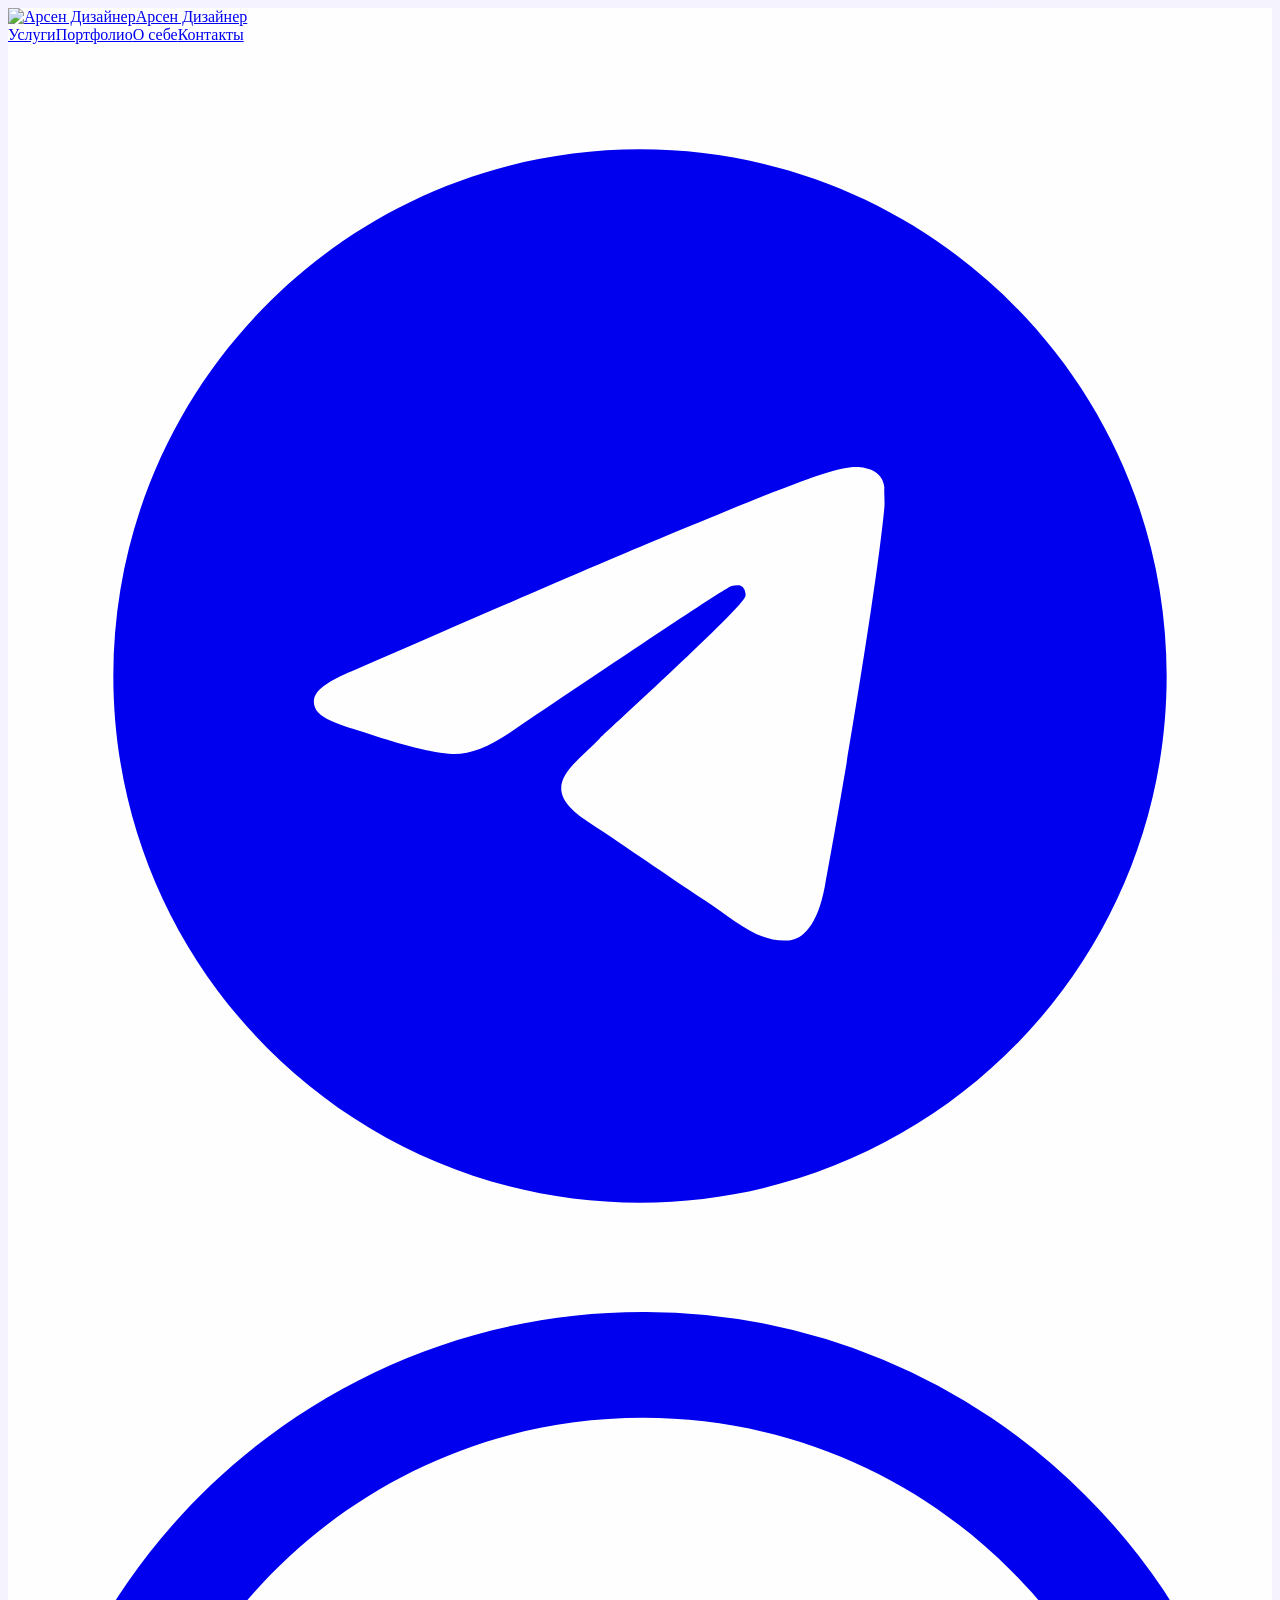
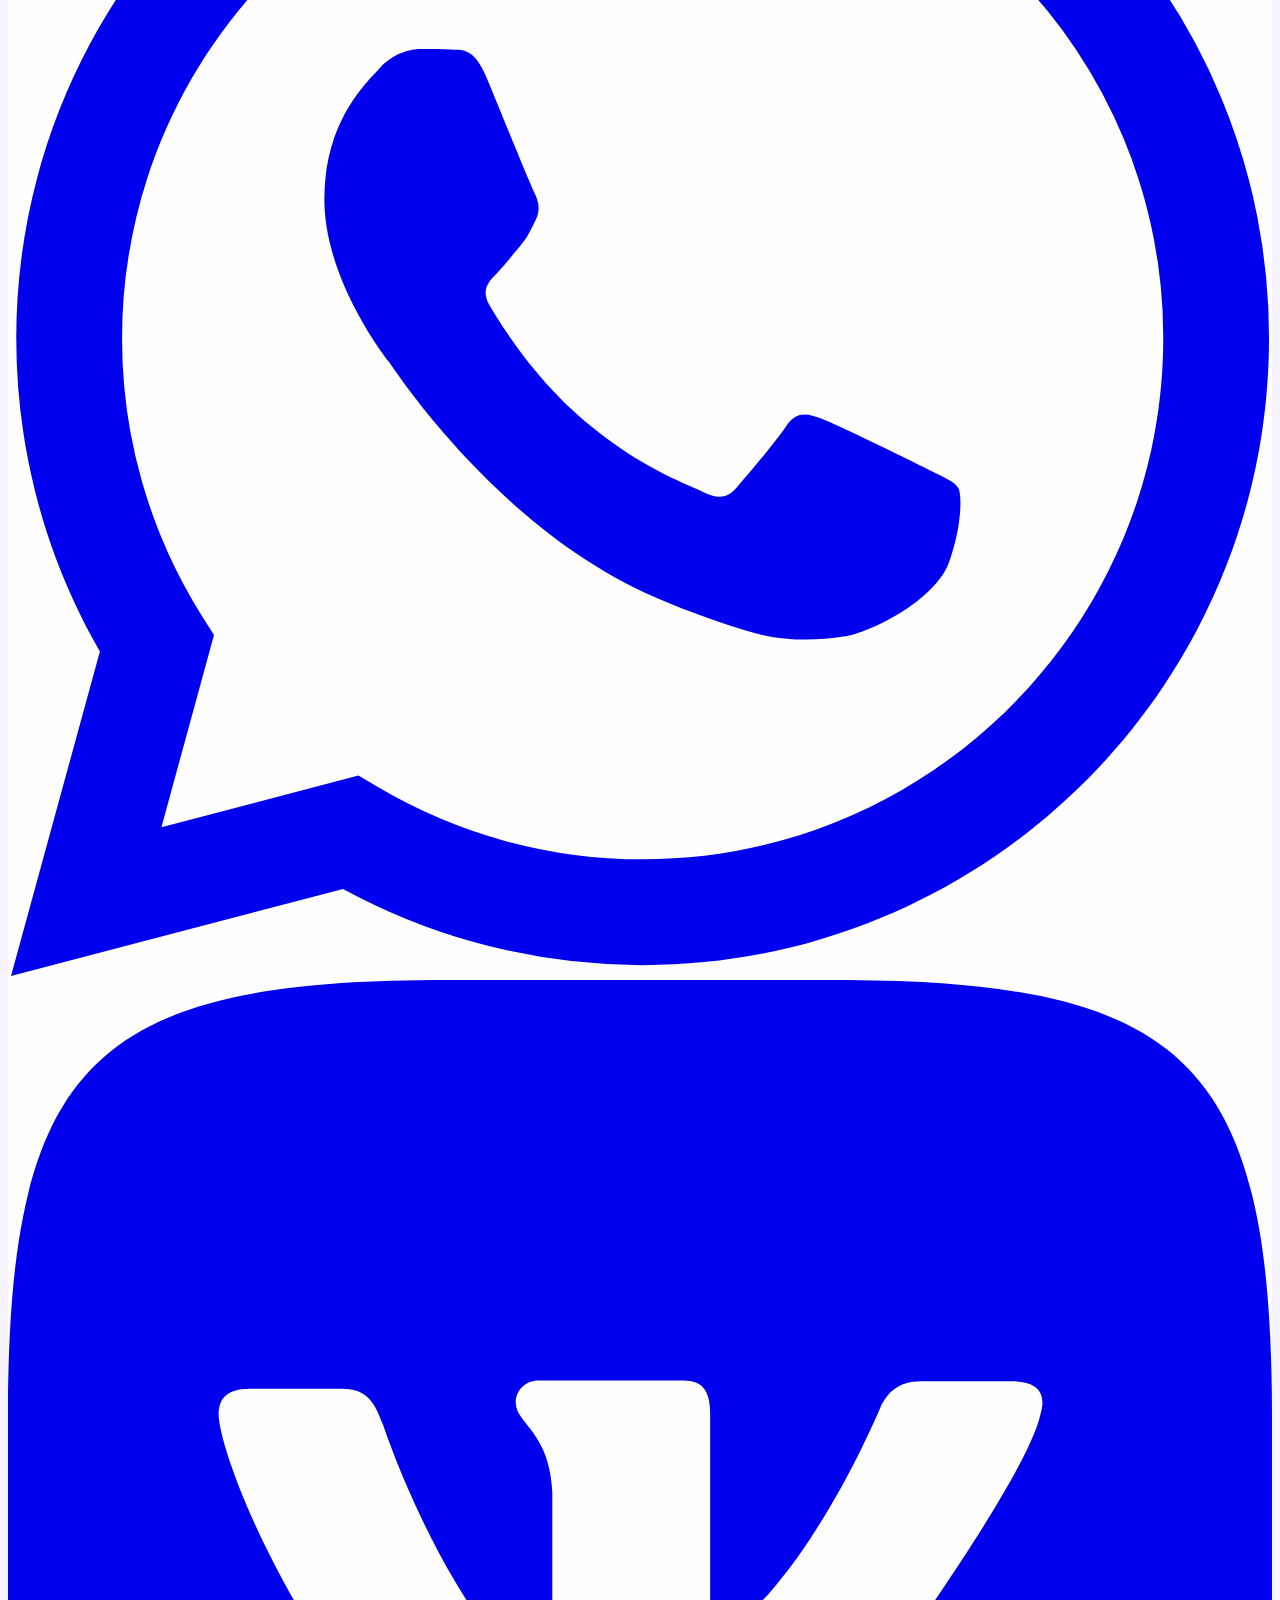
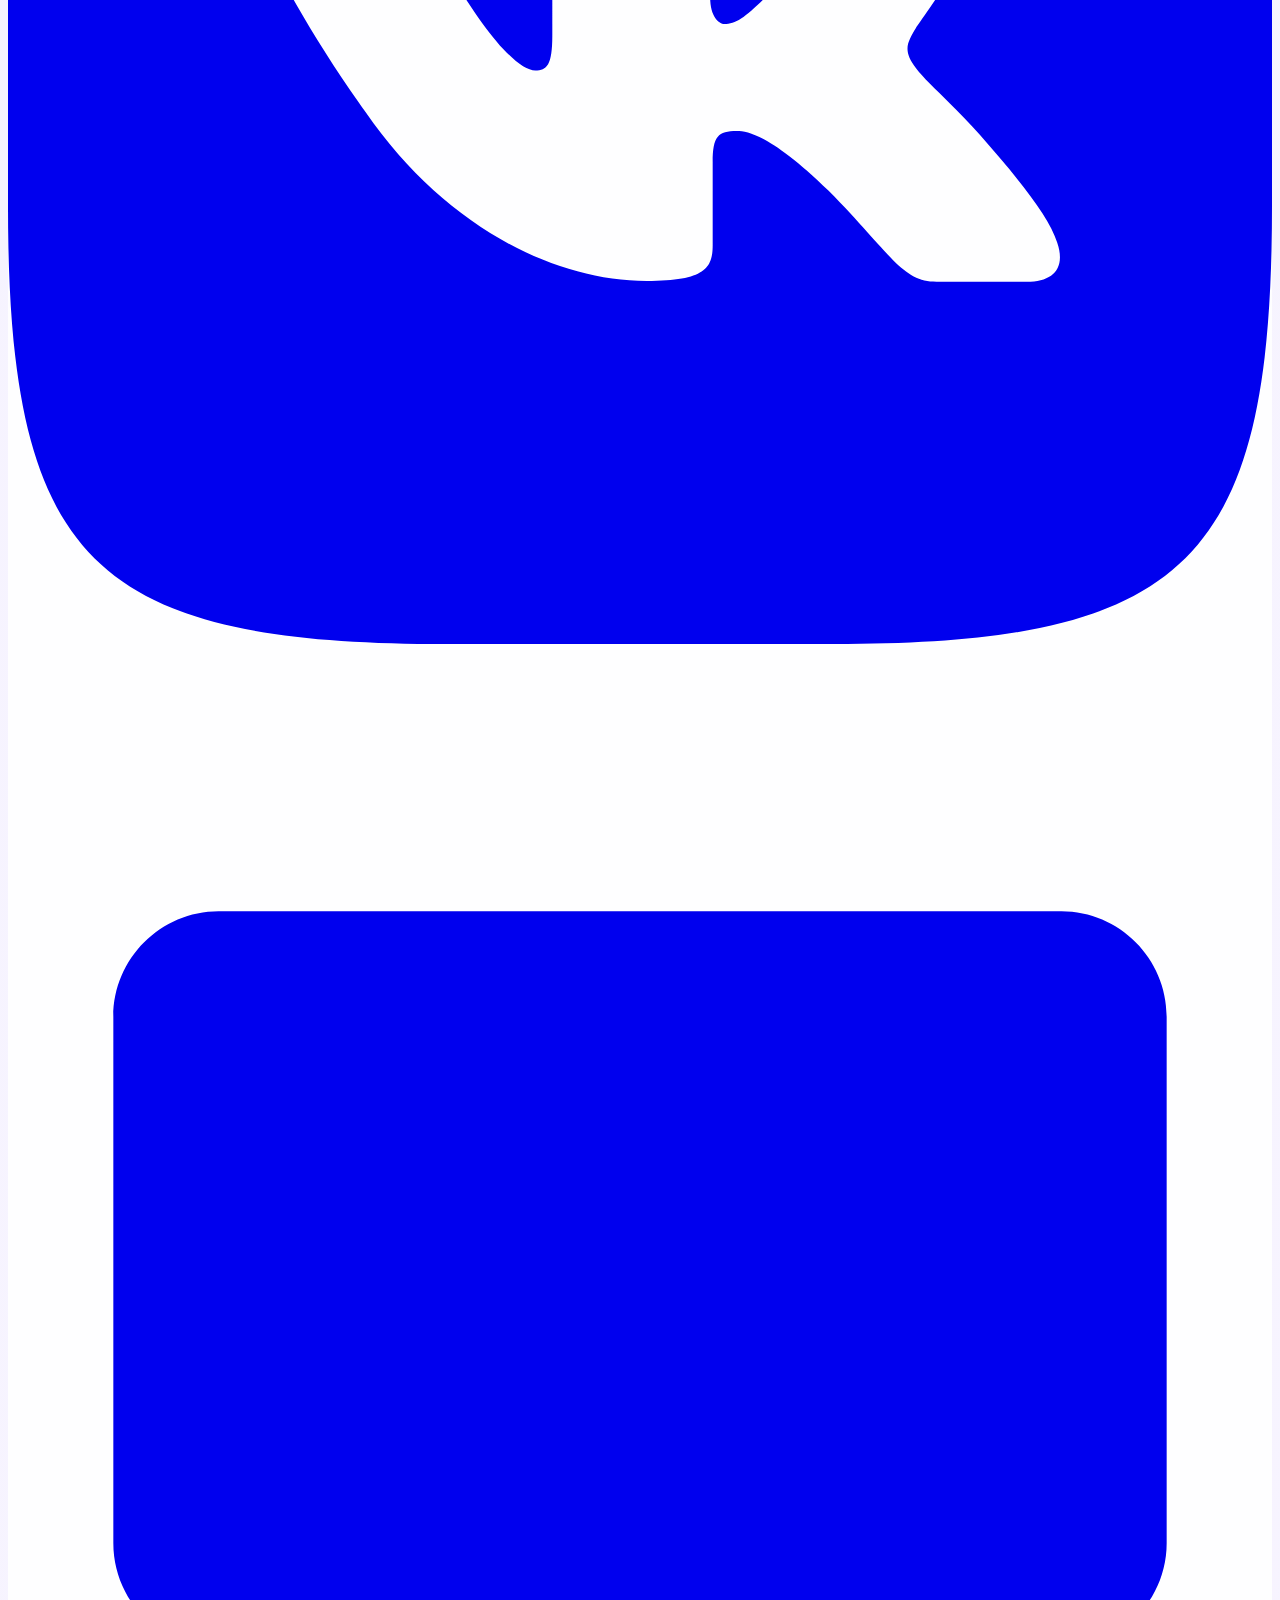
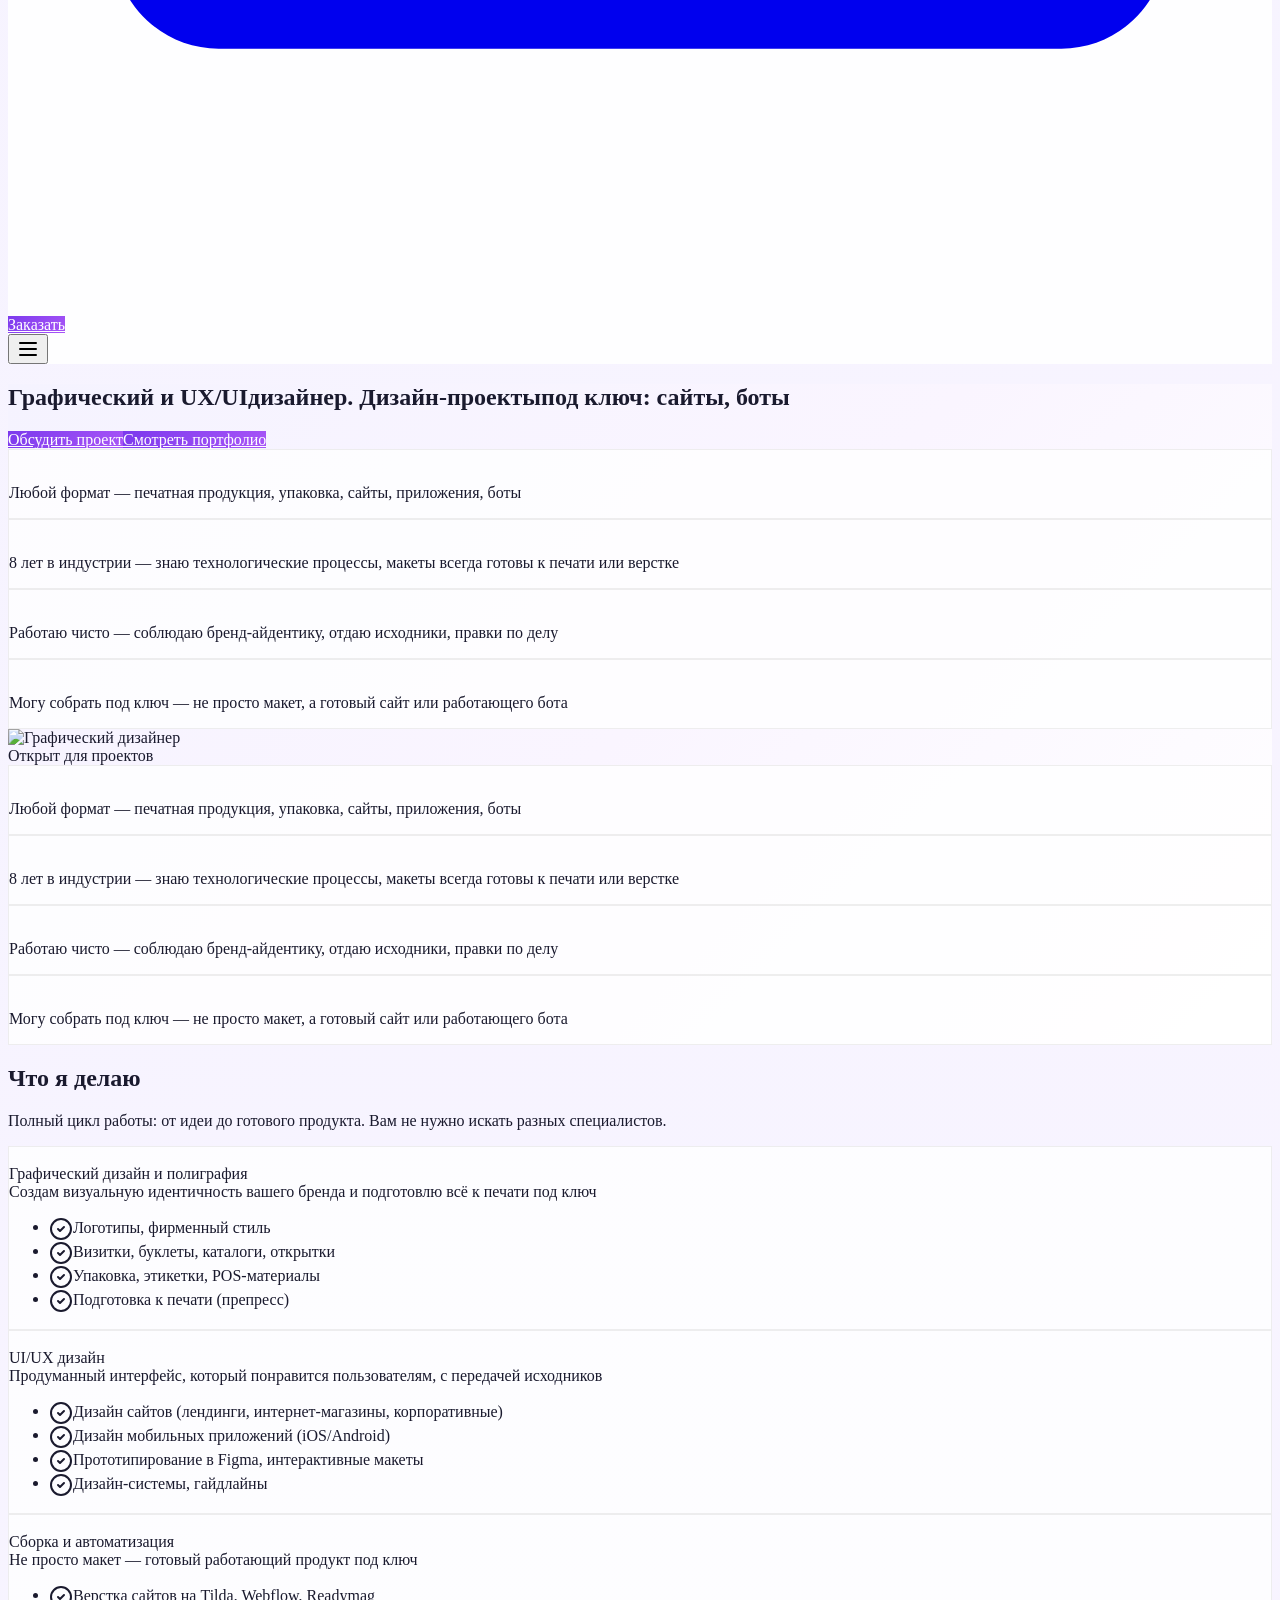
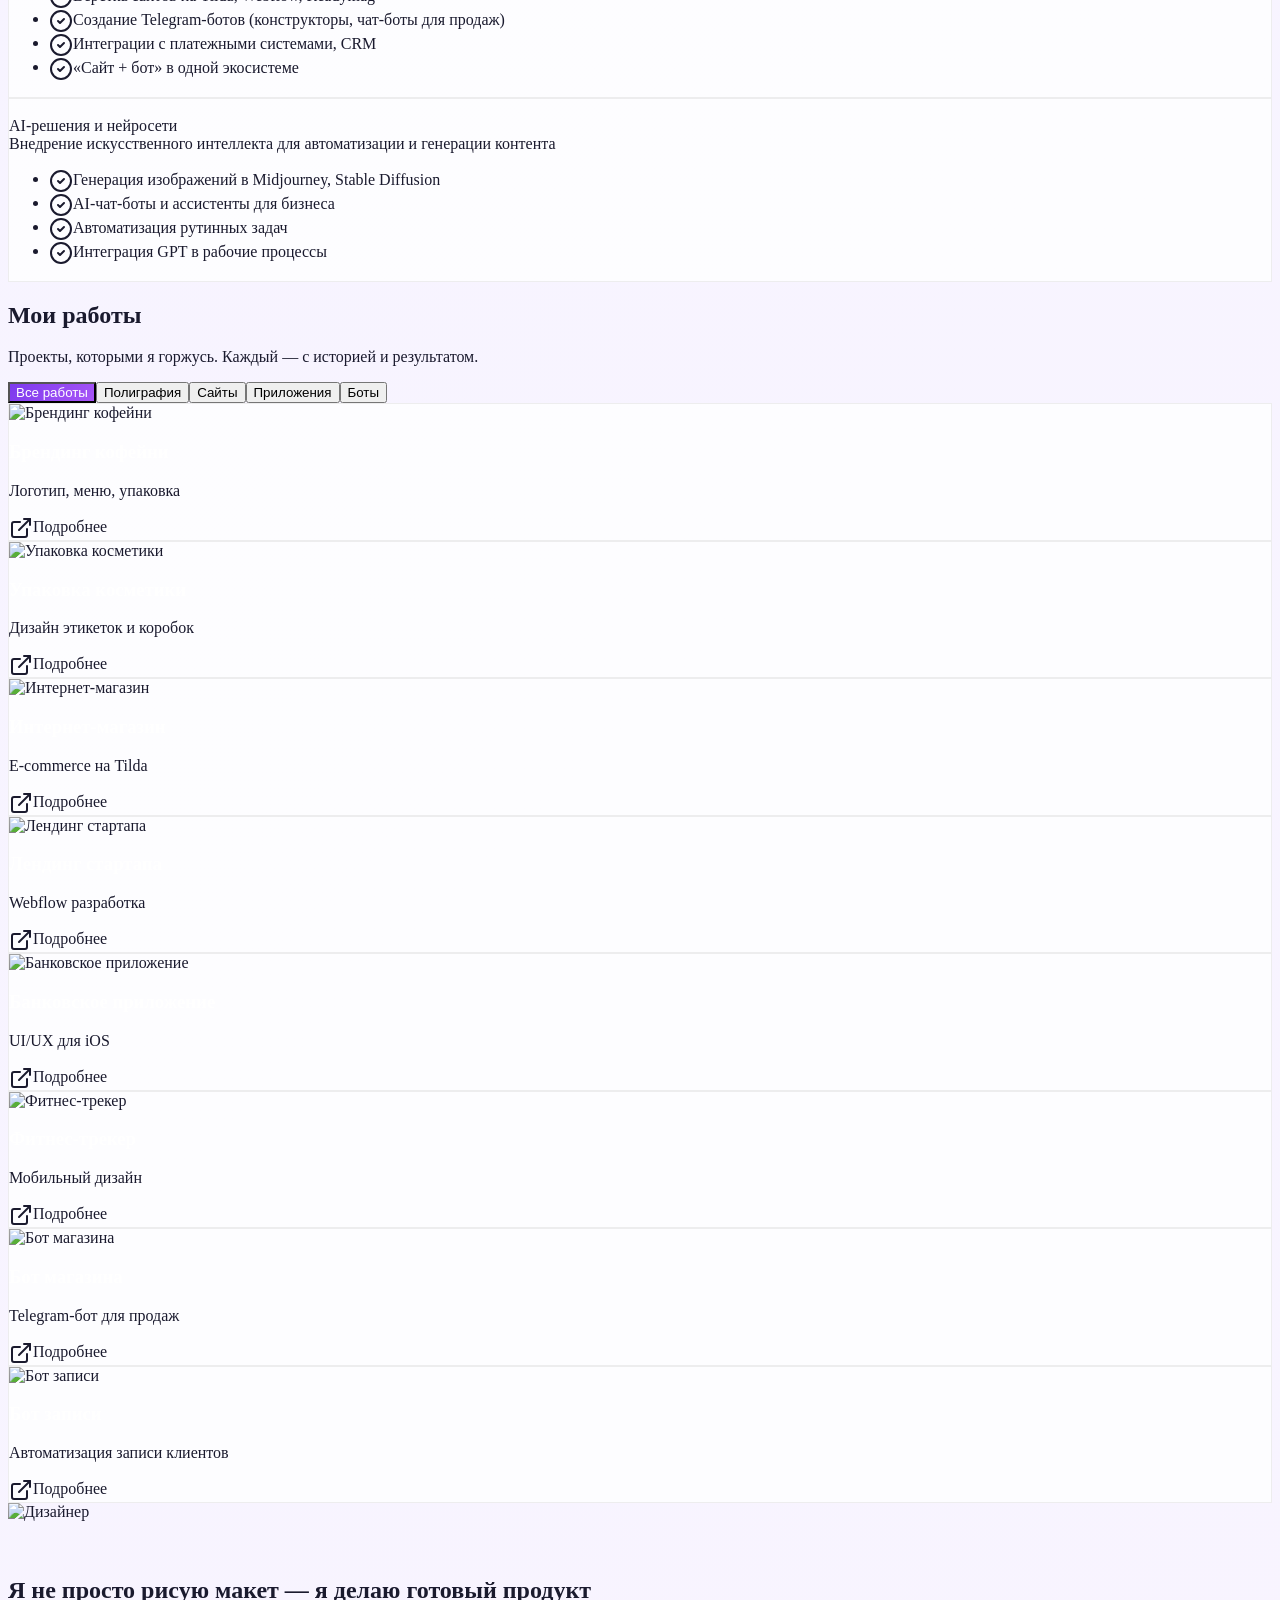
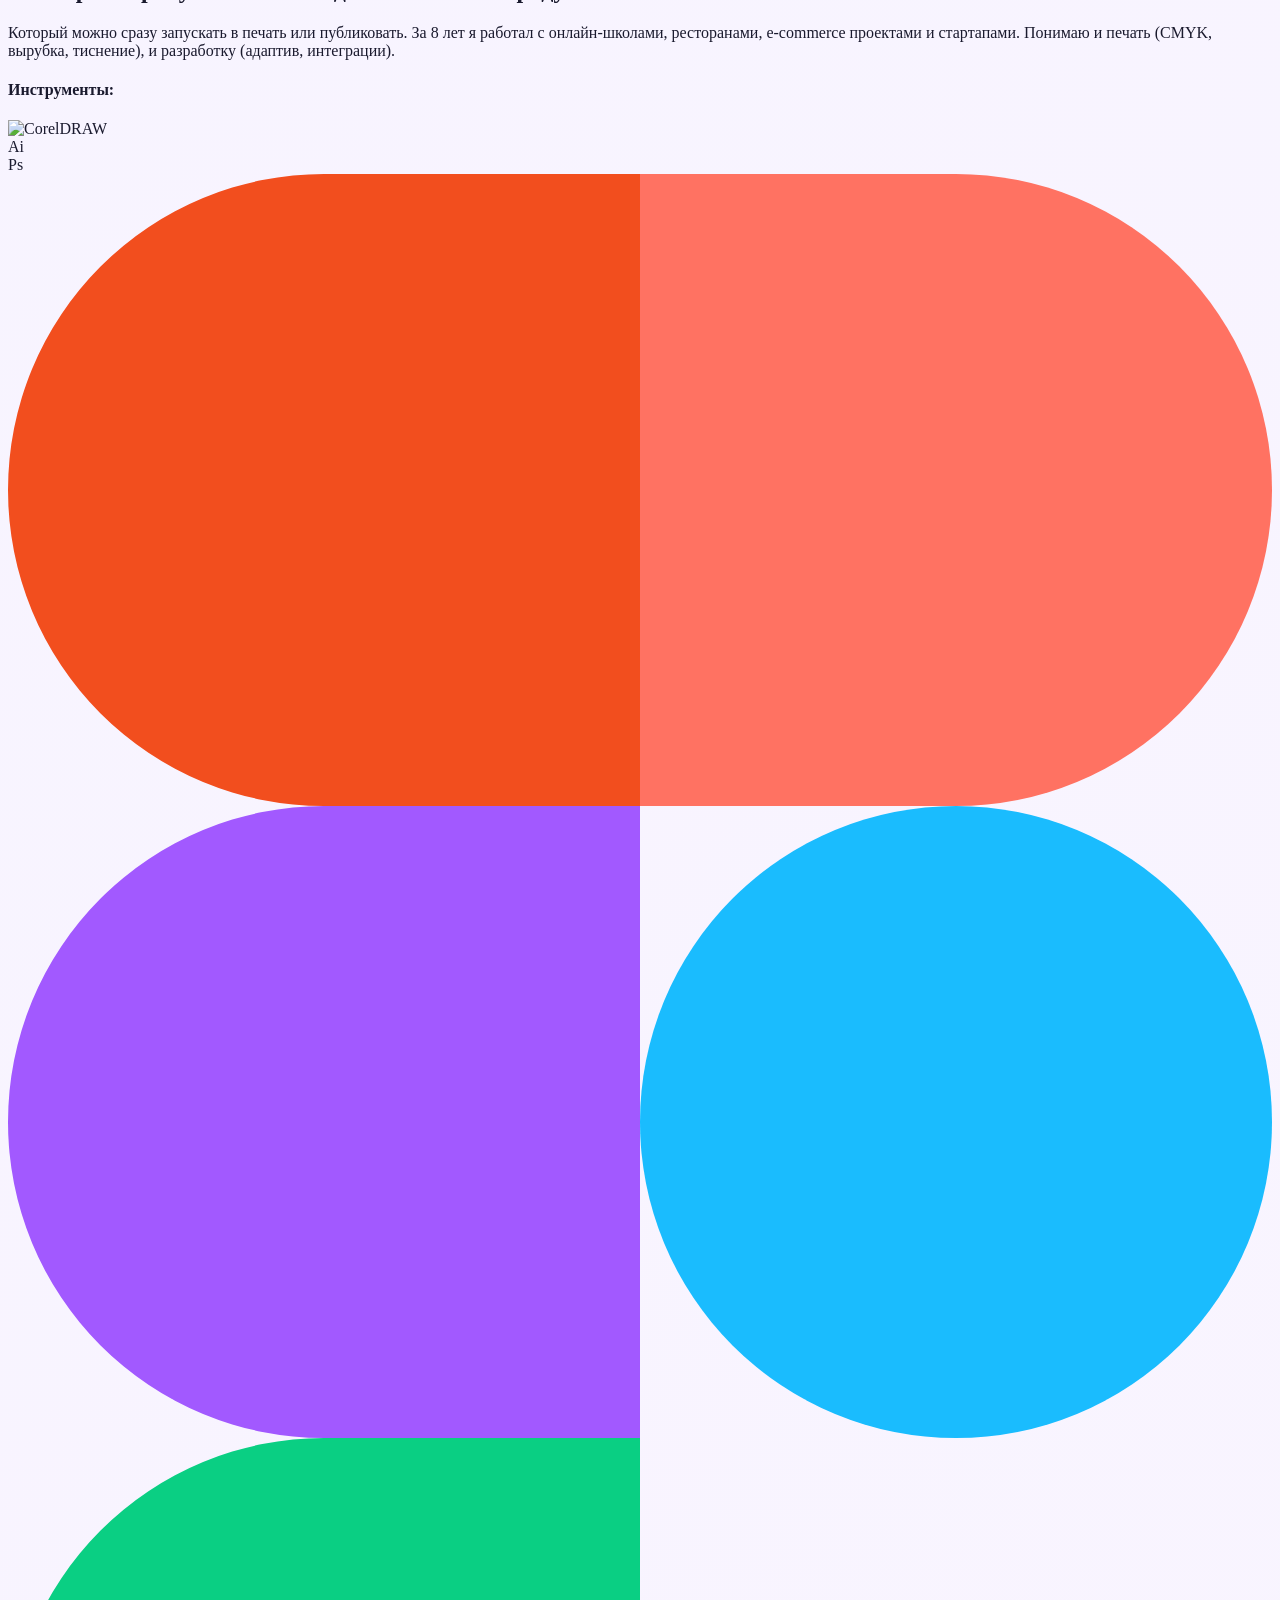
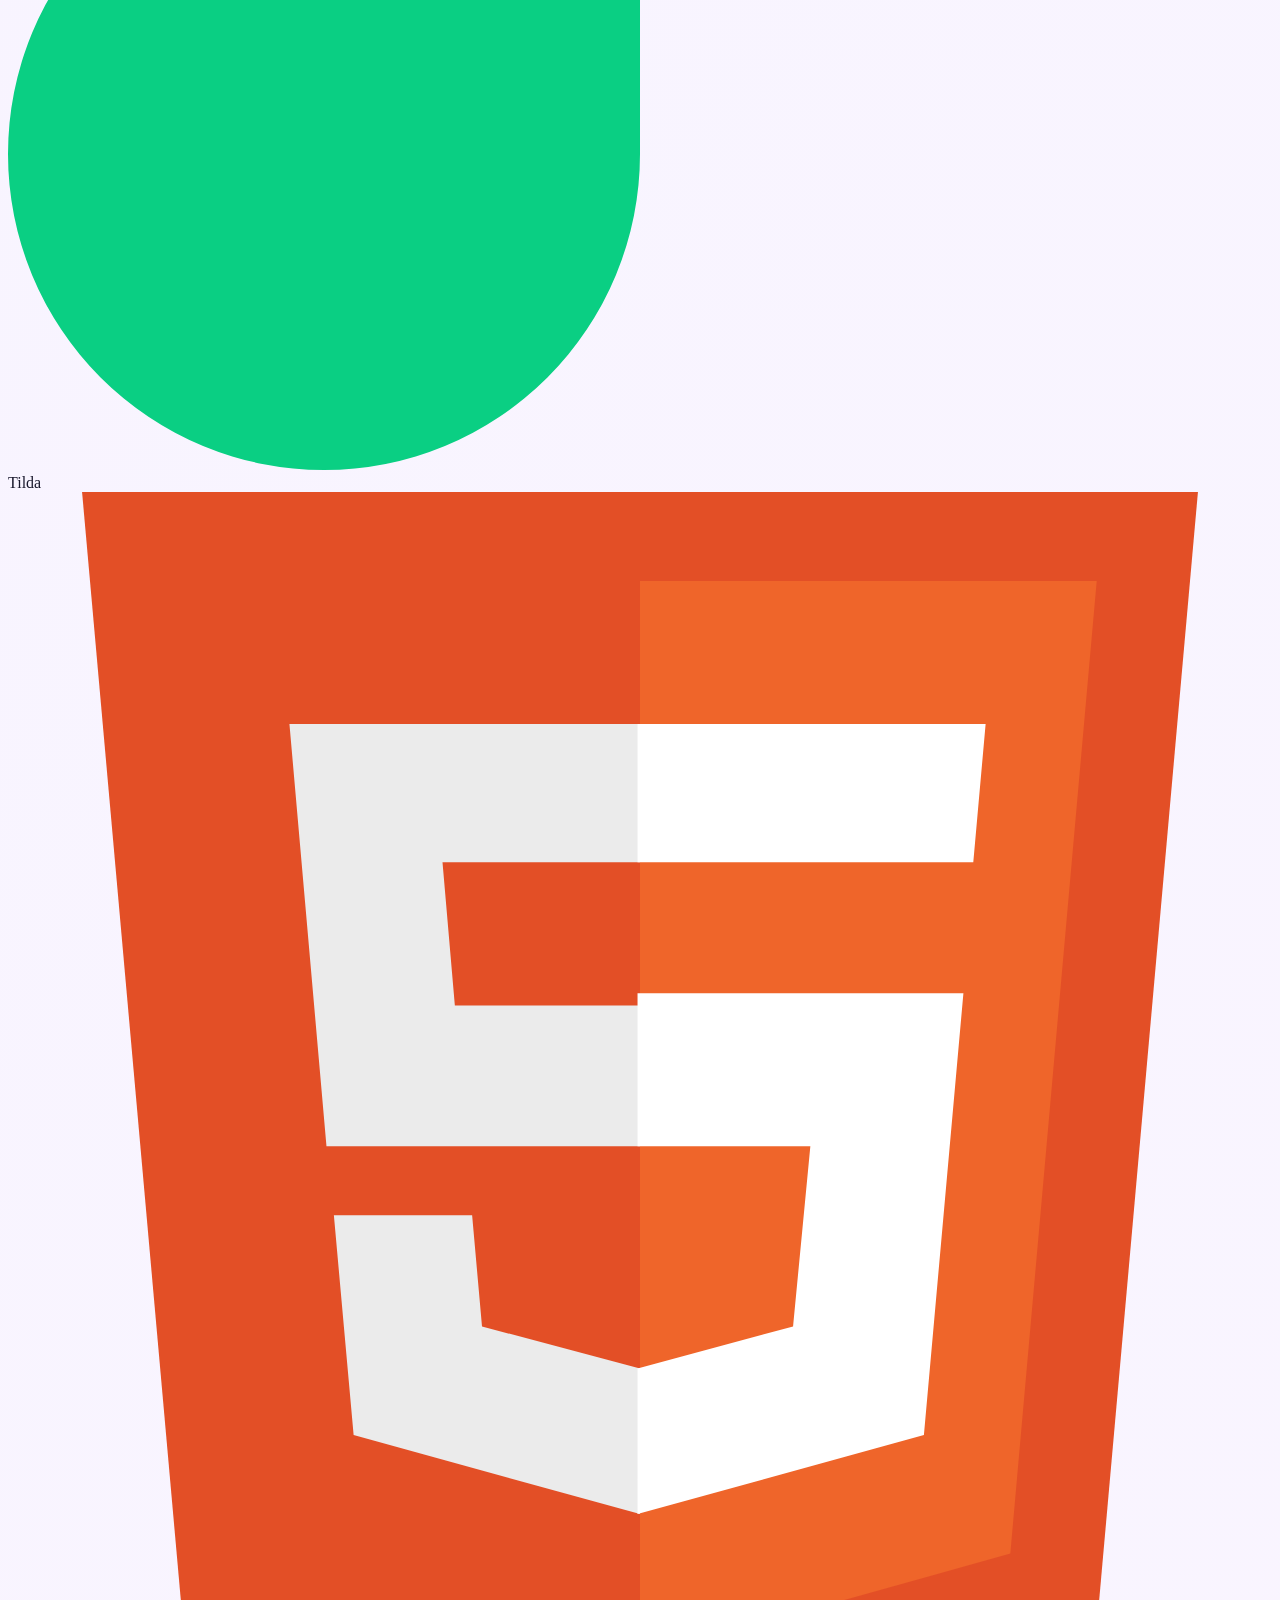
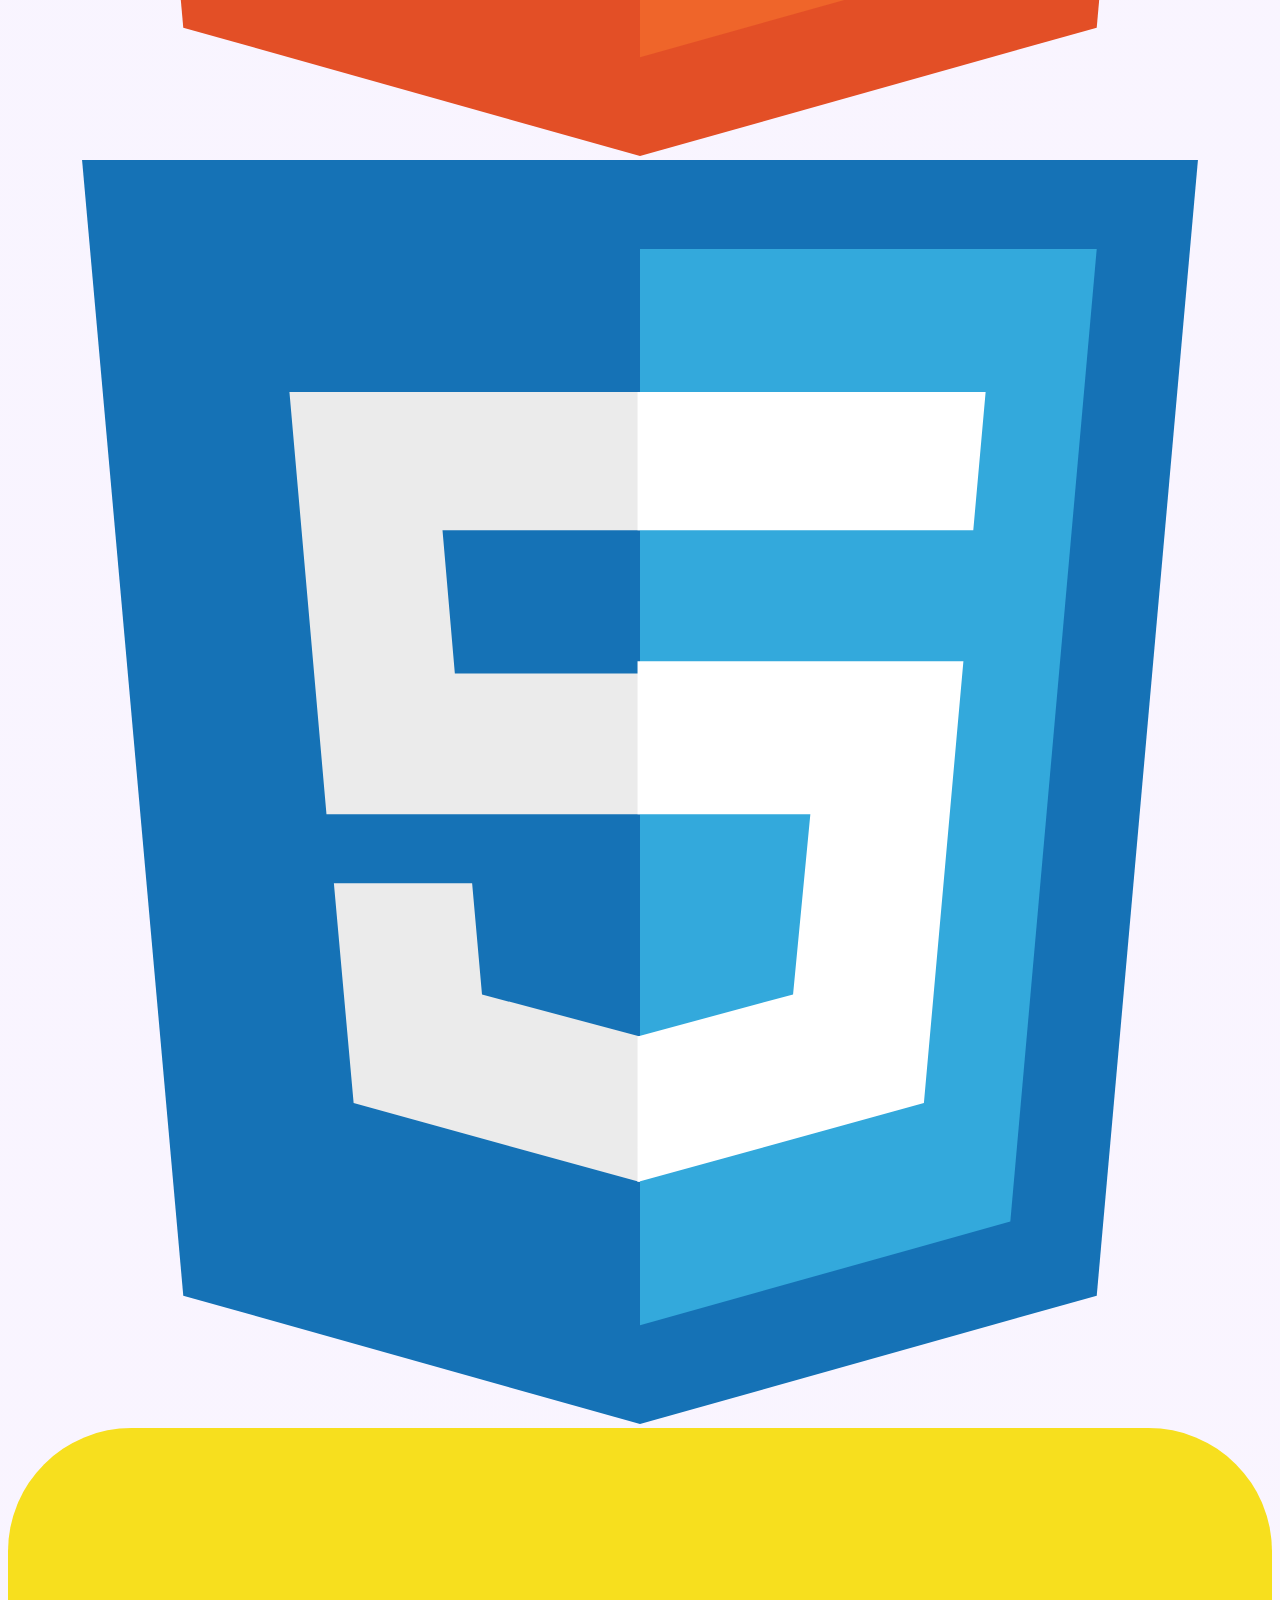
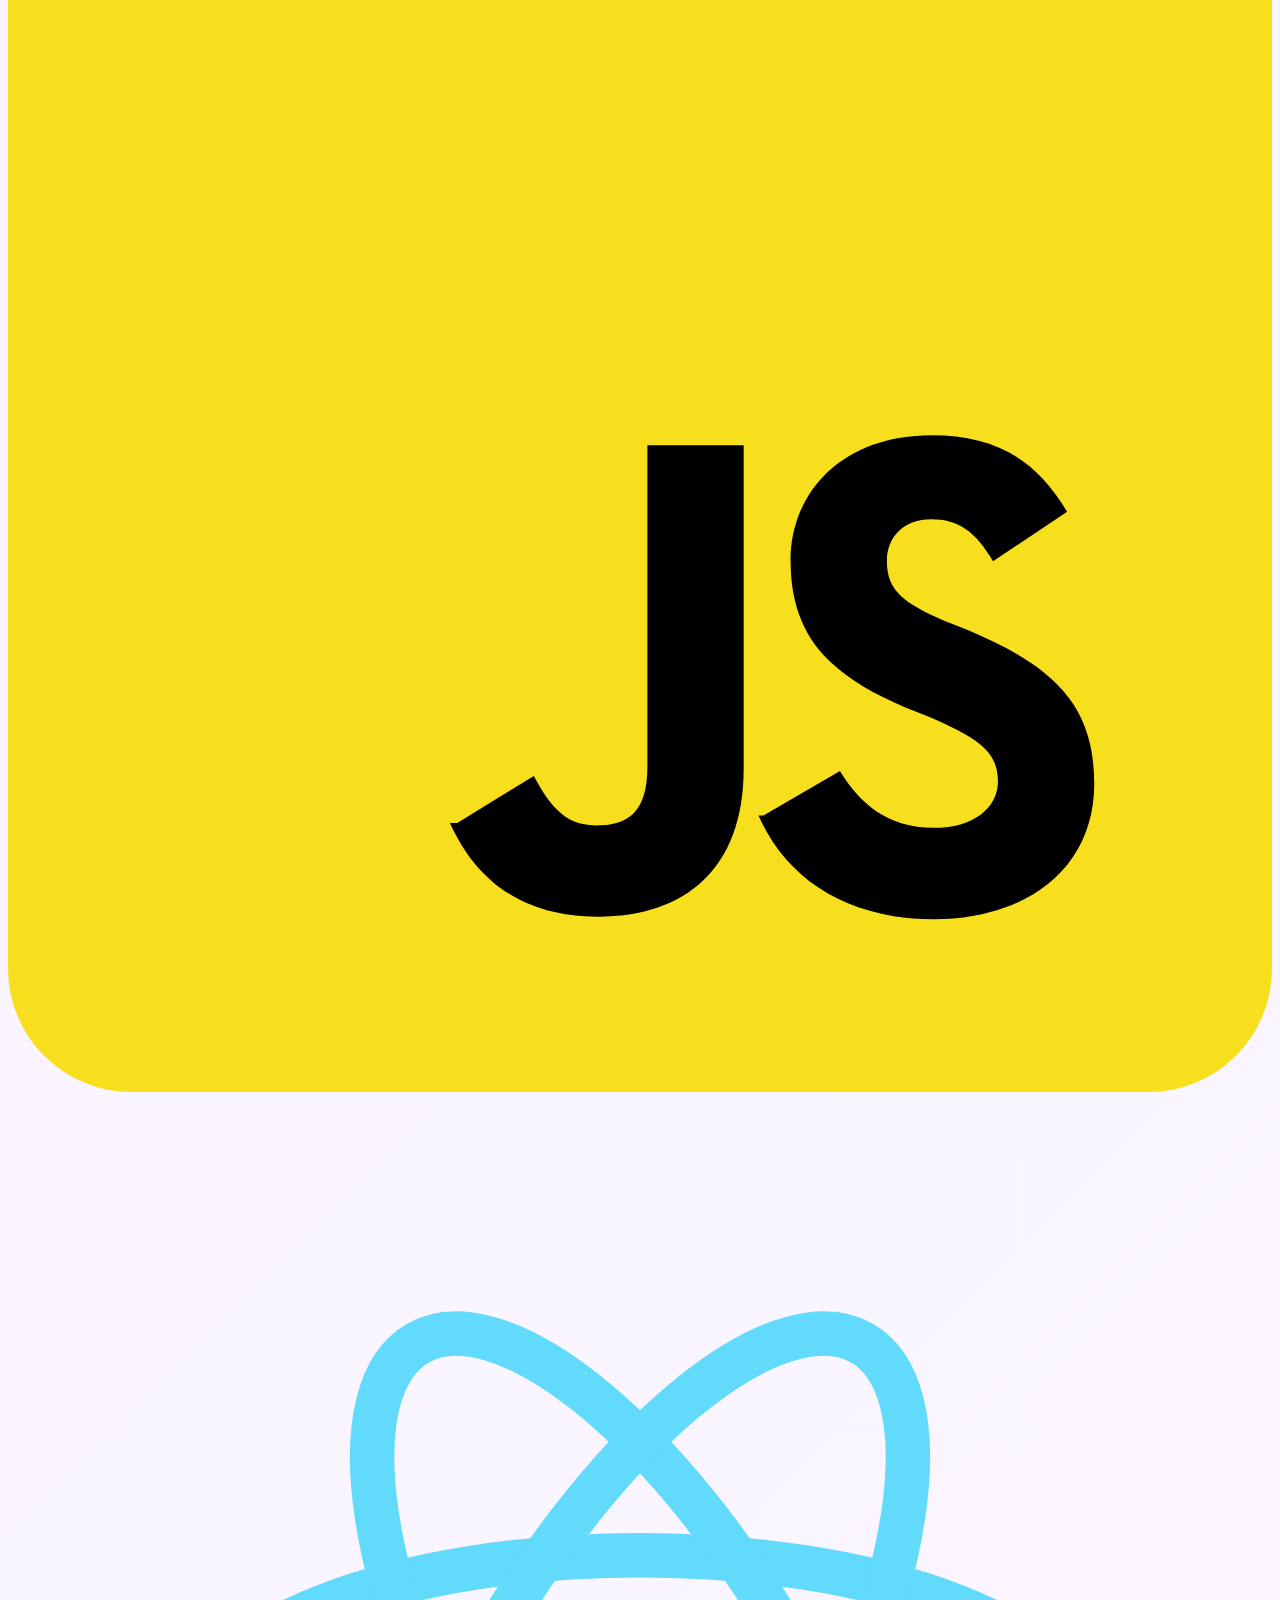
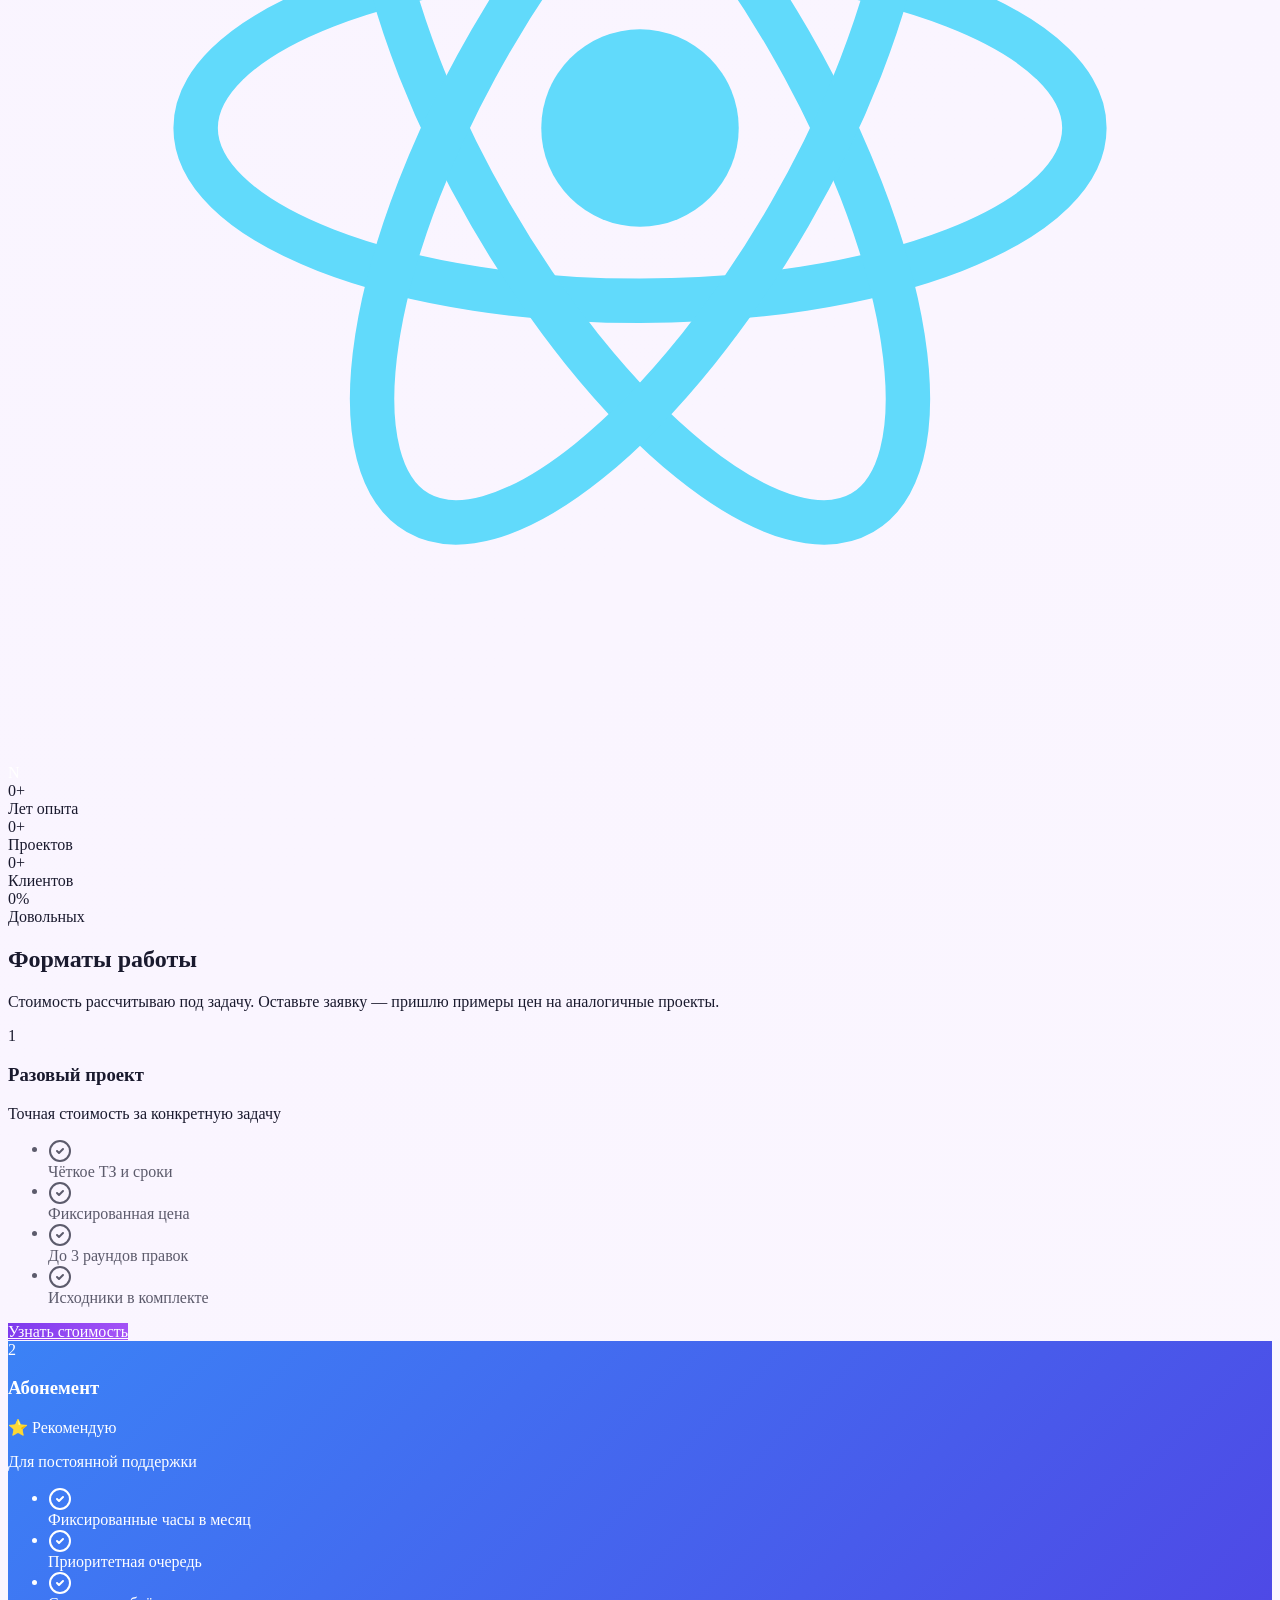
==== commit b4705d2a: "Revert "Заменил иконку logo1 на текст Арсен Дизайнер" This reverts commit 15c27e8d59a477204e2d03bf66" ====
--- a/index.html
+++ b/index.html
@@ -14,4 +14,4 @@
 .bg-blue-500{background-color:#3b82f6!important}
 .text-white{color:#fff!important}
 svg{display:inline-block}
-</style></head><body class="geist_a71539c9-module__T19VSG__variable geist_mono_8d43a2aa-module__8Li5zG__variable antialiased bg-background text-foreground"><div hidden=""><!--$--><!--/$--></div><div class="min-h-screen flex flex-col"><header class="fixed top-0 left-0 right-0 z-50 glass-nav" style=""><div class="max-w-7xl mx-auto px-4 sm:px-6 lg:px-8"><div class="flex items-center justify-between h-16"><a href="#" class="flex items-center gap-3"><span class="font-bold text-xl bg-gradient-to-r from-foreground to-foreground/70 bg-clip-text text-transparent">Арсен Дизайнер</span></a><nav class="hidden md:flex items-center gap-8"><a href="#services" class="text-sm font-medium text-muted-foreground hover:text-primary transition-all duration-300 relative group">Услуги<span class="absolute -bottom-1 left-0 w-0 h-0.5 bg-gradient-to-r from-primary to-accent group-hover:w-full transition-all duration-300"></span></a><a href="#portfolio" class="text-sm font-medium text-muted-foreground hover:text-primary transition-all duration-300 relative group">Портфолио<span class="absolute -bottom-1 left-0 w-0 h-0.5 bg-gradient-to-r from-primary to-accent group-hover:w-full transition-all duration-300"></span></a><a href="#about" class="text-sm font-medium text-muted-foreground hover:text-primary transition-all duration-300 relative group">О себе<span class="absolute -bottom-1 left-0 w-0 h-0.5 bg-gradient-to-r from-primary to-accent group-hover:w-full transition-all duration-300"></span></a><a href="#contact" class="text-sm font-medium text-muted-foreground hover:text-primary transition-all duration-300 relative group">Контакты<span class="absolute -bottom-1 left-0 w-0 h-0.5 bg-gradient-to-r from-primary to-accent group-hover:w-full transition-all duration-300"></span></a></nav><div class="hidden md:flex items-center gap-2"><a href="https://t.me/" target="_blank" rel="noopener noreferrer" class="p-2 rounded-lg hover:bg-primary/10 transition-colors"><svg class="w-5 h-5" viewBox="0 0 24 24" fill="currentColor"><path d="M12 2C6.48 2 2 6.48 2 12s4.48 10 10 10 10-4.48 10-10S17.52 2 12 2zm4.64 6.8c-.15 1.58-.8 5.42-1.13 7.19-.14.75-.42 1-.68 1.03-.58.05-1.02-.38-1.58-.75-.88-.58-1.38-.94-2.23-1.5-.99-.65-.35-1.01.22-1.59.15-.15 2.71-2.48 2.76-2.69a.2.2 0 00-.05-.18c-.06-.05-.14-.03-.21-.02-.09.02-1.49.95-4.22 2.79-.4.27-.76.41-1.08.4-.36-.01-1.04-.2-1.55-.37-.63-.2-1.12-.31-1.08-.66.02-.18.27-.36.74-.55 2.92-1.27 4.86-2.11 5.83-2.51 2.78-1.16 3.35-1.36 3.73-1.36.08 0 .27.02.39.12.1.08.13.19.14.27-.01.06.01.24 0 .38z"></path></svg></a><a href="https://wa.me/" target="_blank" rel="noopener noreferrer" class="p-2 rounded-lg hover:bg-primary/10 transition-colors"><svg class="w-5 h-5" viewBox="0 0 24 24" fill="currentColor"><path d="M17.472 14.382c-.297-.149-1.758-.867-2.03-.967-.273-.099-.471-.148-.67.15-.197.297-.767.966-.94 1.164-.173.199-.347.223-.644.075-.297-.15-1.255-.463-2.39-1.475-.883-.788-1.48-1.761-1.653-2.059-.173-.297-.018-.458.13-.606.134-.133.298-.347.446-.52.149-.174.198-.298.298-.497.099-.198.05-.371-.025-.52-.075-.149-.669-1.612-.916-2.207-.242-.579-.487-.5-.669-.51-.173-.008-.371-.01-.57-.01-.198 0-.52.074-.792.372-.272.297-1.04 1.016-1.04 2.479 0 1.462 1.065 2.875 1.213 3.074.149.198 2.096 3.2 5.077 4.487.709.306 1.262.489 1.694.625.712.227 1.36.195 1.871.118.571-.085 1.758-.719 2.006-1.413.248-.694.248-1.289.173-1.413-.074-.124-.272-.198-.57-.347m-5.421 7.403h-.004a9.87 9.87 0 01-5.031-1.378l-.361-.214-3.741.982.998-3.648-.235-.374a9.86 9.86 0 01-1.51-5.26c.001-5.45 4.436-9.884 9.888-9.884 2.64 0 5.122 1.03 6.988 2.898a9.825 9.825 0 012.893 6.994c-.003 5.45-4.437 9.884-9.885 9.884m8.413-18.297A11.815 11.815 0 0012.05 0C5.495 0 .16 5.335.157 11.892c0 2.096.547 4.142 1.588 5.945L.057 24l6.305-1.654a11.882 11.882 0 005.683 1.448h.005c6.554 0 11.89-5.335 11.893-11.893a11.821 11.821 0 00-3.48-8.413z"></path></svg></a><a href="https://vk.com/" target="_blank" rel="noopener noreferrer" class="p-2 rounded-lg hover:bg-primary/10 transition-colors"><svg class="w-5 h-5" viewBox="0 0 24 24" fill="currentColor"><path d="M15.684 0H8.316C1.592 0 0 1.592 0 8.316v7.368C0 22.408 1.592 24 8.316 24h7.368C22.408 24 24 22.408 24 15.684V8.316C24 1.592 22.408 0 15.684 0zm3.692 17.123h-1.744c-.66 0-.864-.525-2.05-1.727-1.033-1-1.49-1.135-1.744-1.135-.356 0-.458.102-.458.593v1.575c0 .424-.135.678-1.253.678-1.846 0-3.896-1.118-5.335-3.202C4.624 10.857 4 8.684 4 8.25c0-.254.102-.491.593-.491h1.744c.44 0 .61.203.78.677.863 2.49 2.303 4.675 2.896 4.675.22 0 .322-.102.322-.66V9.721c-.068-1.186-.695-1.287-.695-1.71 0-.203.17-.407.44-.407h2.744c.373 0 .508.203.508.643v3.473c0 .372.17.508.271.508.22 0 .407-.136.813-.542 1.254-1.406 2.151-3.574 2.151-3.574.119-.254.322-.491.763-.491h1.744c.525 0 .644.27.525.643-.22 1.017-2.354 4.031-2.354 4.031-.186.305-.254.44 0 .78.186.254.796.779 1.203 1.253.745.847 1.32 1.558 1.473 2.05.17.49-.085.744-.576.744z"></path></svg></a><a href="https://my.mail.ru/" target="_blank" rel="noopener noreferrer" class="p-2 rounded-lg hover:bg-primary/10 transition-colors"><svg class="w-5 h-5" viewBox="0 0 24 24" fill="currentColor"><path d="M8.9 16.1L3 10.2v7.7c0 .6.5 1.1 1.1 1.1h14c.6 0 1.1-.5 1.1-1.1v-7.7l-5.9 5.9c-1.3 1.3-3.4 1.3-4.7 0zM4.1 8.1l5.9 5.9c.6.6 1.3.9 2 .9s1.5-.3 2-.9l5.9-5.9c.6-.6.6-1.5 0-2.1-.6-.6-1.5-.6-2.1 0l-5.8 5.8-5.8-5.8c-.6-.6-1.5-.6-2.1 0-.6.6-.6 1.5 0 2.1zM20 5H4c-1.1 0-2 .9-2 2v10c0 1.1.9 2 2 2h16c1.1 0 2-.9 2-2V7c0-1.1-.9-2-2-2z"></path></svg></a><a href="#contact" data-slot="button" class="inline-flex items-center justify-center whitespace-nowrap text-sm font-medium transition-all disabled:pointer-events-none disabled:opacity-50 [&amp;_svg]:pointer-events-none [&amp;_svg:not([class*=&#x27;size-&#x27;])]:size-4 shrink-0 [&amp;_svg]:shrink-0 outline-none focus-visible:border-ring focus-visible:ring-ring/50 focus-visible:ring-[3px] aria-invalid:ring-destructive/20 dark:aria-invalid:ring-destructive/40 aria-invalid:border-destructive bg-primary shadow-xs hover:bg-primary/90 h-8 rounded-md gap-1.5 px-3 has-[&gt;svg]:px-2.5 btn-gradient text-white border-0">Заказать</a></div><button class="md:hidden p-2"><svg xmlns="http://www.w3.org/2000/svg" width="24" height="24" viewBox="0 0 24 24" fill="none" stroke="currentColor" stroke-width="2" stroke-linecap="round" stroke-linejoin="round" class="lucide lucide-menu w-6 h-6" aria-hidden="true"><path d="M4 12h16"></path><path d="M4 18h16"></path><path d="M4 6h16"></path></svg></button></div></div></header><main class="flex-1"><section class="pt-24 pb-16 md:pt-32 md:pb-24 gradient-bg overflow-hidden relative"><div class="absolute top-20 right-0 w-96 h-96 blob blob-1 opacity-50" style="transform:none"></div><div class="absolute bottom-0 left-0 w-80 h-80 blob blob-2 opacity-40" style="transform:none"></div><div class="max-w-7xl mx-auto px-4 sm:px-6 lg:px-8 relative z-10"><div class="flex flex-col-reverse lg:grid lg:grid-cols-2 gap-8 lg:gap-12 items-center"><div class="text-center lg:text-left" ><h1 class="text-2xl sm:text-3xl md:text-4xl lg:text-5xl font-bold tracking-tight mb-6 lg:mb-8" "><span class="block">Графический и UX/UI</span><span class="block">дизайнер. Дизайн-проекты</span><span class="block">под ключ: сайты, боты</span></h1><div class="flex flex-col sm:flex-row gap-3 sm:gap-4 justify-center lg:justify-start mb-6 lg:mb-8" "><a href="#contact" data-slot="button" class="inline-flex items-center justify-center gap-2 whitespace-nowrap font-medium transition-all disabled:pointer-events-none disabled:opacity-50 [&amp;_svg]:pointer-events-none [&amp;_svg:not([class*=&#x27;size-&#x27;])]:size-4 shrink-0 [&amp;_svg]:shrink-0 outline-none focus-visible:border-ring focus-visible:ring-ring/50 focus-visible:ring-[3px] aria-invalid:ring-destructive/20 dark:aria-invalid:ring-destructive/40 aria-invalid:border-destructive bg-primary shadow-xs hover:bg-primary/90 h-10 rounded-md px-6 has-[&gt;svg]:px-4 pulse-glow text-sm sm:text-base btn-gradient text-white border-0">Обсудить проект</a><a href="#portfolio" data-slot="button" class="inline-flex items-center justify-center gap-2 whitespace-nowrap font-medium transition-all disabled:pointer-events-none disabled:opacity-50 [&amp;_svg]:pointer-events-none [&amp;_svg:not([class*=&#x27;size-&#x27;])]:size-4 shrink-0 [&amp;_svg]:shrink-0 outline-none focus-visible:border-ring focus-visible:ring-ring/50 focus-visible:ring-[3px] aria-invalid:ring-destructive/20 dark:aria-invalid:ring-destructive/40 aria-invalid:border-destructive bg-primary shadow-xs hover:bg-primary/90 h-10 rounded-md px-6 has-[&gt;svg]:px-4 text-sm sm:text-base btn-gradient text-white border-0">Смотреть портфолио</a></div><div class="hidden lg:grid grid-cols-2 gap-4" ><div class="flex items-start gap-3 p-4 glass-card glass-hover rounded-2xl text-left" "><div class="flex-shrink-0 w-14 h-14 flex items-center justify-center"><img src="/designer-portfolio/book.png" alt="" class="w-12 h-12 object-contain"/></div><p class="text-sm">Любой формат — печатная продукция, упаковка, сайты, приложения, боты</p></div><div class="flex items-start gap-3 p-4 glass-card glass-hover rounded-2xl text-left" "><div class="flex-shrink-0 w-14 h-14 flex items-center justify-center"><img src="/designer-portfolio/liyot.png" alt="" class="w-12 h-12 object-contain"/></div><p class="text-sm">8 лет в индустрии — знаю технологические процессы, макеты всегда готовы к печати или верстке</p></div><div class="flex items-start gap-3 p-4 glass-card glass-hover rounded-2xl text-left" "><div class="flex-shrink-0 w-14 h-14 flex items-center justify-center"><img src="/designer-portfolio/identi.png" alt="" class="w-12 h-12 object-contain"/></div><p class="text-sm">Работаю чисто — соблюдаю бренд-айдентику, отдаю исходники, правки по делу</p></div><div class="flex items-start gap-3 p-4 glass-card glass-hover rounded-2xl text-left" "><div class="flex-shrink-0 w-14 h-14 flex items-center justify-center"><img src="/designer-portfolio/rocket.png" alt="" class="w-12 h-12 object-contain"/></div><p class="text-sm">Могу собрать под ключ — не просто макет, а готовый сайт или работающего бота</p></div></div></div><div class="relative flex justify-center lg:justify-end items-center" "><div class="relative float-animation"><img src="/designer-portfolio/avatars/ya9.png" alt="Графический дизайнер" class="w-[420px] h-[520px] sm:w-[560px] sm:h-[580px] md:w-[680px] md:h-[700px] lg:w-[760px] lg:h-[800px] xl:w-[840px] xl:h-[880px] object-cover object-top drop-shadow-2xl rounded-3xl "/><div class="absolute top-[85%] -left-4 bg-white p-4 rounded-2xl shadow-soft-lg"><div class="flex items-center gap-2"><div class="w-3 h-3 rounded-full bg-green-500 animate-pulse"></div><span class="text-sm font-medium">Открыт для проектов</span></div></div></div></div></div><div class="lg:hidden grid grid-cols-1 sm:grid-cols-2 gap-3 sm:gap-4 mt-8 sm:mt-12" ><div class="flex items-start gap-3 p-3 sm:p-4 glass-card glass-hover rounded-2xl text-left" "><div class="flex-shrink-0 w-12 h-12 sm:w-14 sm:h-14 flex items-center justify-center"><img src="/designer-portfolio/book.png" alt="" class="w-10 h-10 sm:w-12 sm:h-12 object-contain"/></div><p class="text-xs sm:text-sm">Любой формат — печатная продукция, упаковка, сайты, приложения, боты</p></div><div class="flex items-start gap-3 p-3 sm:p-4 glass-card glass-hover rounded-2xl text-left" "><div class="flex-shrink-0 w-12 h-12 sm:w-14 sm:h-14 flex items-center justify-center"><img src="/designer-portfolio/liyot.png" alt="" class="w-10 h-10 sm:w-12 sm:h-12 object-contain"/></div><p class="text-xs sm:text-sm">8 лет в индустрии — знаю технологические процессы, макеты всегда готовы к печати или верстке</p></div><div class="flex items-start gap-3 p-3 sm:p-4 glass-card glass-hover rounded-2xl text-left" "><div class="flex-shrink-0 w-12 h-12 sm:w-14 sm:h-14 flex items-center justify-center"><img src="/designer-portfolio/identi.png" alt="" class="w-10 h-10 sm:w-12 sm:h-12 object-contain"/></div><p class="text-xs sm:text-sm">Работаю чисто — соблюдаю бренд-айдентику, отдаю исходники, правки по делу</p></div><div class="flex items-start gap-3 p-3 sm:p-4 glass-card glass-hover rounded-2xl text-left" "><div class="flex-shrink-0 w-12 h-12 sm:w-14 sm:h-14 flex items-center justify-center"><img src="/designer-portfolio/rocket.png" alt="" class="w-10 h-10 sm:w-12 sm:h-12 object-contain"/></div><p class="text-xs sm:text-sm">Могу собрать под ключ — не просто макет, а готовый сайт или работающего бота</p></div></div></div></section><section id="services" class="py-20 relative overflow-hidden"><div class="absolute top-0 left-1/4 w-64 h-64 blob blob-3 opacity-30"></div><div class="max-w-7xl mx-auto px-4 sm:px-6 lg:px-8 relative z-10"><div class="text-center mb-12" ><h2 class="text-6xl md:text-7xl font-bold mb-6" ">Что я делаю</h2><p class="text-2xl md:text-3xl text-muted-foreground max-w-2xl mx-auto" ">Полный цикл работы: от идеи до готового продукта. Вам не нужно искать разных специалистов.</p></div><div class="grid md:grid-cols-2 lg:grid-cols-4 gap-6" ><div "><div data-slot="card" class="bg-card text-card-foreground flex flex-col gap-6 rounded-xl py-6 shadow-sm glass-card glass-hover h-full border-0"><div data-slot="card-header" class="@container/card-header grid auto-rows-min grid-rows-[auto_auto] items-start gap-1.5 px-6 has-data-[slot=card-action]:grid-cols-[1fr_auto] [.border-b]:pb-6 relative"><div class="flex items-center justify-center mb-4"><img src="/designer-portfolio/gr1.png" alt="" class="w-[300px] h-auto max-w-full object-contain"/></div><div data-slot="card-title" class="font-semibold text-xl">Графический дизайн и полиграфия</div><div data-slot="card-description" class="text-muted-foreground text-sm">Создам визуальную идентичность вашего бренда и подготовлю всё к печати под ключ</div></div><div data-slot="card-content" class="px-6"><ul class="space-y-2"><li class="flex items-start gap-2 text-sm"><svg xmlns="http://www.w3.org/2000/svg" width="24" height="24" viewBox="0 0 24 24" fill="none" stroke="currentColor" stroke-width="2" stroke-linecap="round" stroke-linejoin="round" class="lucide lucide-circle-check w-4 h-4 text-primary mt-0.5 flex-shrink-0" aria-hidden="true"><circle cx="12" cy="12" r="10"></circle><path d="m9 12 2 2 4-4"></path></svg><span>Логотипы, фирменный стиль</span></li><li class="flex items-start gap-2 text-sm"><svg xmlns="http://www.w3.org/2000/svg" width="24" height="24" viewBox="0 0 24 24" fill="none" stroke="currentColor" stroke-width="2" stroke-linecap="round" stroke-linejoin="round" class="lucide lucide-circle-check w-4 h-4 text-primary mt-0.5 flex-shrink-0" aria-hidden="true"><circle cx="12" cy="12" r="10"></circle><path d="m9 12 2 2 4-4"></path></svg><span>Визитки, буклеты, каталоги, открытки</span></li><li class="flex items-start gap-2 text-sm"><svg xmlns="http://www.w3.org/2000/svg" width="24" height="24" viewBox="0 0 24 24" fill="none" stroke="currentColor" stroke-width="2" stroke-linecap="round" stroke-linejoin="round" class="lucide lucide-circle-check w-4 h-4 text-primary mt-0.5 flex-shrink-0" aria-hidden="true"><circle cx="12" cy="12" r="10"></circle><path d="m9 12 2 2 4-4"></path></svg><span>Упаковка, этикетки, POS-материалы</span></li><li class="flex items-start gap-2 text-sm"><svg xmlns="http://www.w3.org/2000/svg" width="24" height="24" viewBox="0 0 24 24" fill="none" stroke="currentColor" stroke-width="2" stroke-linecap="round" stroke-linejoin="round" class="lucide lucide-circle-check w-4 h-4 text-primary mt-0.5 flex-shrink-0" aria-hidden="true"><circle cx="12" cy="12" r="10"></circle><path d="m9 12 2 2 4-4"></path></svg><span>Подготовка к печати (препресс)</span></li></ul></div></div></div><div "><div data-slot="card" class="bg-card text-card-foreground flex flex-col gap-6 rounded-xl py-6 shadow-sm glass-card glass-hover h-full border-0"><div data-slot="card-header" class="@container/card-header grid auto-rows-min grid-rows-[auto_auto] items-start gap-1.5 px-6 has-data-[slot=card-action]:grid-cols-[1fr_auto] [.border-b]:pb-6 relative"><div class="flex items-center justify-center mb-4"><img src="/designer-portfolio/uxui0.png" alt="" class="w-[300px] h-auto max-w-full object-contain"/></div><div data-slot="card-title" class="font-semibold text-xl">UI/UX дизайн</div><div data-slot="card-description" class="text-muted-foreground text-sm">Продуманный интерфейс, который понравится пользователям, с передачей исходников</div></div><div data-slot="card-content" class="px-6"><ul class="space-y-2"><li class="flex items-start gap-2 text-sm"><svg xmlns="http://www.w3.org/2000/svg" width="24" height="24" viewBox="0 0 24 24" fill="none" stroke="currentColor" stroke-width="2" stroke-linecap="round" stroke-linejoin="round" class="lucide lucide-circle-check w-4 h-4 text-primary mt-0.5 flex-shrink-0" aria-hidden="true"><circle cx="12" cy="12" r="10"></circle><path d="m9 12 2 2 4-4"></path></svg><span>Дизайн сайтов (лендинги, интернет-магазины, корпоративные)</span></li><li class="flex items-start gap-2 text-sm"><svg xmlns="http://www.w3.org/2000/svg" width="24" height="24" viewBox="0 0 24 24" fill="none" stroke="currentColor" stroke-width="2" stroke-linecap="round" stroke-linejoin="round" class="lucide lucide-circle-check w-4 h-4 text-primary mt-0.5 flex-shrink-0" aria-hidden="true"><circle cx="12" cy="12" r="10"></circle><path d="m9 12 2 2 4-4"></path></svg><span>Дизайн мобильных приложений (iOS/Android)</span></li><li class="flex items-start gap-2 text-sm"><svg xmlns="http://www.w3.org/2000/svg" width="24" height="24" viewBox="0 0 24 24" fill="none" stroke="currentColor" stroke-width="2" stroke-linecap="round" stroke-linejoin="round" class="lucide lucide-circle-check w-4 h-4 text-primary mt-0.5 flex-shrink-0" aria-hidden="true"><circle cx="12" cy="12" r="10"></circle><path d="m9 12 2 2 4-4"></path></svg><span>Прототипирование в Figma, интерактивные макеты</span></li><li class="flex items-start gap-2 text-sm"><svg xmlns="http://www.w3.org/2000/svg" width="24" height="24" viewBox="0 0 24 24" fill="none" stroke="currentColor" stroke-width="2" stroke-linecap="round" stroke-linejoin="round" class="lucide lucide-circle-check w-4 h-4 text-primary mt-0.5 flex-shrink-0" aria-hidden="true"><circle cx="12" cy="12" r="10"></circle><path d="m9 12 2 2 4-4"></path></svg><span>Дизайн-системы, гайдлайны</span></li></ul></div></div></div><div "><div data-slot="card" class="bg-card text-card-foreground flex flex-col gap-6 rounded-xl py-6 shadow-sm glass-card glass-hover h-full border-0"><div data-slot="card-header" class="@container/card-header grid auto-rows-min grid-rows-[auto_auto] items-start gap-1.5 px-6 has-data-[slot=card-action]:grid-cols-[1fr_auto] [.border-b]:pb-6 relative"><div class="flex items-center justify-center mb-4"><img src="/designer-portfolio/automatization0.png" alt="" class="w-[300px] h-auto max-w-full object-contain"/></div><div data-slot="card-title" class="font-semibold text-xl">Сборка и автоматизация</div><div data-slot="card-description" class="text-muted-foreground text-sm">Не просто макет — готовый работающий продукт под ключ</div></div><div data-slot="card-content" class="px-6"><ul class="space-y-2"><li class="flex items-start gap-2 text-sm"><svg xmlns="http://www.w3.org/2000/svg" width="24" height="24" viewBox="0 0 24 24" fill="none" stroke="currentColor" stroke-width="2" stroke-linecap="round" stroke-linejoin="round" class="lucide lucide-circle-check w-4 h-4 text-primary mt-0.5 flex-shrink-0" aria-hidden="true"><circle cx="12" cy="12" r="10"></circle><path d="m9 12 2 2 4-4"></path></svg><span>Верстка сайтов на Tilda, Webflow, Readymag</span></li><li class="flex items-start gap-2 text-sm"><svg xmlns="http://www.w3.org/2000/svg" width="24" height="24" viewBox="0 0 24 24" fill="none" stroke="currentColor" stroke-width="2" stroke-linecap="round" stroke-linejoin="round" class="lucide lucide-circle-check w-4 h-4 text-primary mt-0.5 flex-shrink-0" aria-hidden="true"><circle cx="12" cy="12" r="10"></circle><path d="m9 12 2 2 4-4"></path></svg><span>Создание Telegram-ботов (конструкторы, чат-боты для продаж)</span></li><li class="flex items-start gap-2 text-sm"><svg xmlns="http://www.w3.org/2000/svg" width="24" height="24" viewBox="0 0 24 24" fill="none" stroke="currentColor" stroke-width="2" stroke-linecap="round" stroke-linejoin="round" class="lucide lucide-circle-check w-4 h-4 text-primary mt-0.5 flex-shrink-0" aria-hidden="true"><circle cx="12" cy="12" r="10"></circle><path d="m9 12 2 2 4-4"></path></svg><span>Интеграции с платежными системами, CRM</span></li><li class="flex items-start gap-2 text-sm"><svg xmlns="http://www.w3.org/2000/svg" width="24" height="24" viewBox="0 0 24 24" fill="none" stroke="currentColor" stroke-width="2" stroke-linecap="round" stroke-linejoin="round" class="lucide lucide-circle-check w-4 h-4 text-primary mt-0.5 flex-shrink-0" aria-hidden="true"><circle cx="12" cy="12" r="10"></circle><path d="m9 12 2 2 4-4"></path></svg><span>«Сайт + бот» в одной экосистеме</span></li></ul></div></div></div><div "><div data-slot="card" class="bg-card text-card-foreground flex flex-col gap-6 rounded-xl py-6 shadow-sm glass-card glass-hover h-full border-0"><div data-slot="card-header" class="@container/card-header grid auto-rows-min grid-rows-[auto_auto] items-start gap-1.5 px-6 has-data-[slot=card-action]:grid-cols-[1fr_auto] [.border-b]:pb-6 relative"><div class="flex items-center justify-center mb-4"><img src="/designer-portfolio/ai0.png" alt="" class="w-[300px] h-auto max-w-full object-contain"/></div><div data-slot="card-title" class="font-semibold text-xl">AI-решения и нейросети</div><div data-slot="card-description" class="text-muted-foreground text-sm">Внедрение искусственного интеллекта для автоматизации и генерации контента</div></div><div data-slot="card-content" class="px-6"><ul class="space-y-2"><li class="flex items-start gap-2 text-sm"><svg xmlns="http://www.w3.org/2000/svg" width="24" height="24" viewBox="0 0 24 24" fill="none" stroke="currentColor" stroke-width="2" stroke-linecap="round" stroke-linejoin="round" class="lucide lucide-circle-check w-4 h-4 text-primary mt-0.5 flex-shrink-0" aria-hidden="true"><circle cx="12" cy="12" r="10"></circle><path d="m9 12 2 2 4-4"></path></svg><span>Генерация изображений в Midjourney, Stable Diffusion</span></li><li class="flex items-start gap-2 text-sm"><svg xmlns="http://www.w3.org/2000/svg" width="24" height="24" viewBox="0 0 24 24" fill="none" stroke="currentColor" stroke-width="2" stroke-linecap="round" stroke-linejoin="round" class="lucide lucide-circle-check w-4 h-4 text-primary mt-0.5 flex-shrink-0" aria-hidden="true"><circle cx="12" cy="12" r="10"></circle><path d="m9 12 2 2 4-4"></path></svg><span>AI-чат-боты и ассистенты для бизнеса</span></li><li class="flex items-start gap-2 text-sm"><svg xmlns="http://www.w3.org/2000/svg" width="24" height="24" viewBox="0 0 24 24" fill="none" stroke="currentColor" stroke-width="2" stroke-linecap="round" stroke-linejoin="round" class="lucide lucide-circle-check w-4 h-4 text-primary mt-0.5 flex-shrink-0" aria-hidden="true"><circle cx="12" cy="12" r="10"></circle><path d="m9 12 2 2 4-4"></path></svg><span>Автоматизация рутинных задач</span></li><li class="flex items-start gap-2 text-sm"><svg xmlns="http://www.w3.org/2000/svg" width="24" height="24" viewBox="0 0 24 24" fill="none" stroke="currentColor" stroke-width="2" stroke-linecap="round" stroke-linejoin="round" class="lucide lucide-circle-check w-4 h-4 text-primary mt-0.5 flex-shrink-0" aria-hidden="true"><circle cx="12" cy="12" r="10"></circle><path d="m9 12 2 2 4-4"></path></svg><span>Интеграция GPT в рабочие процессы</span></li></ul></div></div></div></div></div></section><section id="portfolio" class="py-20"><div class="max-w-7xl mx-auto px-4 sm:px-6 lg:px-8"><div class="text-center mb-12" ><h2 class="text-6xl md:text-7xl font-bold mb-6" ">Мои работы</h2><p class="text-2xl md:text-3xl text-muted-foreground max-w-2xl mx-auto" ">Проекты, которыми я горжусь. Каждый — с историей и результатом.</p></div><div class="flex flex-wrap justify-center gap-2 mb-8 sm:mb-10" transform:translateY(20px)"><button data-slot="button" class="inline-flex items-center justify-center gap-2 whitespace-nowrap rounded-md text-sm font-medium transition-all disabled:pointer-events-none disabled:opacity-50 [&amp;_svg]:pointer-events-none [&amp;_svg:not([class*=&#x27;size-&#x27;])]:size-4 shrink-0 [&amp;_svg]:shrink-0 outline-none focus-visible:border-ring focus-visible:ring-ring/50 focus-visible:ring-[3px] aria-invalid:ring-destructive/20 dark:aria-invalid:ring-destructive/40 aria-invalid:border-destructive bg-primary shadow-xs hover:bg-primary/90 h-9 px-4 py-2 has-[&gt;svg]:px-3 btn-gradient text-white border-0">Все работы</button><button data-slot="button" class="inline-flex items-center justify-center gap-2 whitespace-nowrap rounded-md text-sm font-medium transition-all disabled:pointer-events-none disabled:opacity-50 [&amp;_svg]:pointer-events-none [&amp;_svg:not([class*=&#x27;size-&#x27;])]:size-4 shrink-0 [&amp;_svg]:shrink-0 outline-none focus-visible:border-ring focus-visible:ring-ring/50 focus-visible:ring-[3px] aria-invalid:ring-destructive/20 dark:aria-invalid:ring-destructive/40 aria-invalid:border-destructive hover:text-accent-foreground dark:hover:bg-accent/50 h-9 px-4 py-2 has-[&gt;svg]:px-3 hover:bg-primary/10">Полиграфия</button><button data-slot="button" class="inline-flex items-center justify-center gap-2 whitespace-nowrap rounded-md text-sm font-medium transition-all disabled:pointer-events-none disabled:opacity-50 [&amp;_svg]:pointer-events-none [&amp;_svg:not([class*=&#x27;size-&#x27;])]:size-4 shrink-0 [&amp;_svg]:shrink-0 outline-none focus-visible:border-ring focus-visible:ring-ring/50 focus-visible:ring-[3px] aria-invalid:ring-destructive/20 dark:aria-invalid:ring-destructive/40 aria-invalid:border-destructive hover:text-accent-foreground dark:hover:bg-accent/50 h-9 px-4 py-2 has-[&gt;svg]:px-3 hover:bg-primary/10">Сайты</button><button data-slot="button" class="inline-flex items-center justify-center gap-2 whitespace-nowrap rounded-md text-sm font-medium transition-all disabled:pointer-events-none disabled:opacity-50 [&amp;_svg]:pointer-events-none [&amp;_svg:not([class*=&#x27;size-&#x27;])]:size-4 shrink-0 [&amp;_svg]:shrink-0 outline-none focus-visible:border-ring focus-visible:ring-ring/50 focus-visible:ring-[3px] aria-invalid:ring-destructive/20 dark:aria-invalid:ring-destructive/40 aria-invalid:border-destructive hover:text-accent-foreground dark:hover:bg-accent/50 h-9 px-4 py-2 has-[&gt;svg]:px-3 hover:bg-primary/10">Приложения</button><button data-slot="button" class="inline-flex items-center justify-center gap-2 whitespace-nowrap rounded-md text-sm font-medium transition-all disabled:pointer-events-none disabled:opacity-50 [&amp;_svg]:pointer-events-none [&amp;_svg:not([class*=&#x27;size-&#x27;])]:size-4 shrink-0 [&amp;_svg]:shrink-0 outline-none focus-visible:border-ring focus-visible:ring-ring/50 focus-visible:ring-[3px] aria-invalid:ring-destructive/20 dark:aria-invalid:ring-destructive/40 aria-invalid:border-destructive hover:text-accent-foreground dark:hover:bg-accent/50 h-9 px-4 py-2 has-[&gt;svg]:px-3 hover:bg-primary/10">Боты</button></div><div class="grid grid-cols-2 sm:grid-cols-2 lg:grid-cols-4 gap-3 sm:gap-4 lg:gap-6"><div class="group relative overflow-hidden rounded-2xl glass-card cursor-pointer" "><div class="aspect-square relative overflow-hidden"><img src="/designer-portfolio/portfolio/print-1.png" alt="Брендинг кофейни" class="w-full h-full object-cover"/><div class="absolute inset-0 bg-gradient-to-t from-primary/90 via-primary/50 to-transparent" ><div class="absolute bottom-0 left-0 right-0 p-4 sm:p-5"><div transform:translateY(20px)"><h3 class="text-white font-bold text-sm sm:text-base mb-1">Брендинг кофейни</h3><p class="text-white/80 text-xs sm:text-sm mb-2">Логотип, меню, упаковка</p><div class="flex items-center gap-2 text-white/90 text-xs"><svg xmlns="http://www.w3.org/2000/svg" width="24" height="24" viewBox="0 0 24 24" fill="none" stroke="currentColor" stroke-width="2" stroke-linecap="round" stroke-linejoin="round" class="lucide lucide-external-link w-3 h-3" aria-hidden="true"><path d="M15 3h6v6"></path><path d="M10 14 21 3"></path><path d="M18 13v6a2 2 0 0 1-2 2H5a2 2 0 0 1-2-2V8a2 2 0 0 1 2-2h6"></path></svg><span>Подробнее</span></div></div></div></div></div></div><div class="group relative overflow-hidden rounded-2xl glass-card cursor-pointer" "><div class="aspect-square relative overflow-hidden"><img src="/designer-portfolio/portfolio/print-2.png" alt="Упаковка косметики" class="w-full h-full object-cover"/><div class="absolute inset-0 bg-gradient-to-t from-primary/90 via-primary/50 to-transparent" ><div class="absolute bottom-0 left-0 right-0 p-4 sm:p-5"><div transform:translateY(20px)"><h3 class="text-white font-bold text-sm sm:text-base mb-1">Упаковка косметики</h3><p class="text-white/80 text-xs sm:text-sm mb-2">Дизайн этикеток и коробок</p><div class="flex items-center gap-2 text-white/90 text-xs"><svg xmlns="http://www.w3.org/2000/svg" width="24" height="24" viewBox="0 0 24 24" fill="none" stroke="currentColor" stroke-width="2" stroke-linecap="round" stroke-linejoin="round" class="lucide lucide-external-link w-3 h-3" aria-hidden="true"><path d="M15 3h6v6"></path><path d="M10 14 21 3"></path><path d="M18 13v6a2 2 0 0 1-2 2H5a2 2 0 0 1-2-2V8a2 2 0 0 1 2-2h6"></path></svg><span>Подробнее</span></div></div></div></div></div></div><div class="group relative overflow-hidden rounded-2xl glass-card cursor-pointer" "><div class="aspect-square relative overflow-hidden"><img src="/designer-portfolio/portfolio/web-1.png" alt="Интернет-магазин" class="w-full h-full object-cover"/><div class="absolute inset-0 bg-gradient-to-t from-primary/90 via-primary/50 to-transparent" ><div class="absolute bottom-0 left-0 right-0 p-4 sm:p-5"><div transform:translateY(20px)"><h3 class="text-white font-bold text-sm sm:text-base mb-1">Интернет-магазин</h3><p class="text-white/80 text-xs sm:text-sm mb-2">E-commerce на Tilda</p><div class="flex items-center gap-2 text-white/90 text-xs"><svg xmlns="http://www.w3.org/2000/svg" width="24" height="24" viewBox="0 0 24 24" fill="none" stroke="currentColor" stroke-width="2" stroke-linecap="round" stroke-linejoin="round" class="lucide lucide-external-link w-3 h-3" aria-hidden="true"><path d="M15 3h6v6"></path><path d="M10 14 21 3"></path><path d="M18 13v6a2 2 0 0 1-2 2H5a2 2 0 0 1-2-2V8a2 2 0 0 1 2-2h6"></path></svg><span>Подробнее</span></div></div></div></div></div></div><div class="group relative overflow-hidden rounded-2xl glass-card cursor-pointer" "><div class="aspect-square relative overflow-hidden"><img src="/designer-portfolio/portfolio/web-2.png" alt="Лендинг стартапа" class="w-full h-full object-cover"/><div class="absolute inset-0 bg-gradient-to-t from-primary/90 via-primary/50 to-transparent" ><div class="absolute bottom-0 left-0 right-0 p-4 sm:p-5"><div transform:translateY(20px)"><h3 class="text-white font-bold text-sm sm:text-base mb-1">Лендинг стартапа</h3><p class="text-white/80 text-xs sm:text-sm mb-2">Webflow разработка</p><div class="flex items-center gap-2 text-white/90 text-xs"><svg xmlns="http://www.w3.org/2000/svg" width="24" height="24" viewBox="0 0 24 24" fill="none" stroke="currentColor" stroke-width="2" stroke-linecap="round" stroke-linejoin="round" class="lucide lucide-external-link w-3 h-3" aria-hidden="true"><path d="M15 3h6v6"></path><path d="M10 14 21 3"></path><path d="M18 13v6a2 2 0 0 1-2 2H5a2 2 0 0 1-2-2V8a2 2 0 0 1 2-2h6"></path></svg><span>Подробнее</span></div></div></div></div></div></div><div class="group relative overflow-hidden rounded-2xl glass-card cursor-pointer" "><div class="aspect-square relative overflow-hidden"><img src="/designer-portfolio/portfolio/app-1.png" alt="Банковское приложение" class="w-full h-full object-cover"/><div class="absolute inset-0 bg-gradient-to-t from-primary/90 via-primary/50 to-transparent" ><div class="absolute bottom-0 left-0 right-0 p-4 sm:p-5"><div transform:translateY(20px)"><h3 class="text-white font-bold text-sm sm:text-base mb-1">Банковское приложение</h3><p class="text-white/80 text-xs sm:text-sm mb-2">UI/UX для iOS</p><div class="flex items-center gap-2 text-white/90 text-xs"><svg xmlns="http://www.w3.org/2000/svg" width="24" height="24" viewBox="0 0 24 24" fill="none" stroke="currentColor" stroke-width="2" stroke-linecap="round" stroke-linejoin="round" class="lucide lucide-external-link w-3 h-3" aria-hidden="true"><path d="M15 3h6v6"></path><path d="M10 14 21 3"></path><path d="M18 13v6a2 2 0 0 1-2 2H5a2 2 0 0 1-2-2V8a2 2 0 0 1 2-2h6"></path></svg><span>Подробнее</span></div></div></div></div></div></div><div class="group relative overflow-hidden rounded-2xl glass-card cursor-pointer" "><div class="aspect-square relative overflow-hidden"><img src="/designer-portfolio/portfolio/app-2.png" alt="Фитнес-трекер" class="w-full h-full object-cover"/><div class="absolute inset-0 bg-gradient-to-t from-primary/90 via-primary/50 to-transparent" ><div class="absolute bottom-0 left-0 right-0 p-4 sm:p-5"><div transform:translateY(20px)"><h3 class="text-white font-bold text-sm sm:text-base mb-1">Фитнес-трекер</h3><p class="text-white/80 text-xs sm:text-sm mb-2">Мобильный дизайн</p><div class="flex items-center gap-2 text-white/90 text-xs"><svg xmlns="http://www.w3.org/2000/svg" width="24" height="24" viewBox="0 0 24 24" fill="none" stroke="currentColor" stroke-width="2" stroke-linecap="round" stroke-linejoin="round" class="lucide lucide-external-link w-3 h-3" aria-hidden="true"><path d="M15 3h6v6"></path><path d="M10 14 21 3"></path><path d="M18 13v6a2 2 0 0 1-2 2H5a2 2 0 0 1-2-2V8a2 2 0 0 1 2-2h6"></path></svg><span>Подробнее</span></div></div></div></div></div></div><div class="group relative overflow-hidden rounded-2xl glass-card cursor-pointer" "><div class="aspect-square relative overflow-hidden"><img src="/designer-portfolio/portfolio/bot-1.png" alt="Бот магазина" class="w-full h-full object-cover"/><div class="absolute inset-0 bg-gradient-to-t from-primary/90 via-primary/50 to-transparent" ><div class="absolute bottom-0 left-0 right-0 p-4 sm:p-5"><div transform:translateY(20px)"><h3 class="text-white font-bold text-sm sm:text-base mb-1">Бот магазина</h3><p class="text-white/80 text-xs sm:text-sm mb-2">Telegram-бот для продаж</p><div class="flex items-center gap-2 text-white/90 text-xs"><svg xmlns="http://www.w3.org/2000/svg" width="24" height="24" viewBox="0 0 24 24" fill="none" stroke="currentColor" stroke-width="2" stroke-linecap="round" stroke-linejoin="round" class="lucide lucide-external-link w-3 h-3" aria-hidden="true"><path d="M15 3h6v6"></path><path d="M10 14 21 3"></path><path d="M18 13v6a2 2 0 0 1-2 2H5a2 2 0 0 1-2-2V8a2 2 0 0 1 2-2h6"></path></svg><span>Подробнее</span></div></div></div></div></div></div><div class="group relative overflow-hidden rounded-2xl glass-card cursor-pointer" "><div class="aspect-square relative overflow-hidden"><img src="/designer-portfolio/portfolio/bot-2.png" alt="Бот записи" class="w-full h-full object-cover"/><div class="absolute inset-0 bg-gradient-to-t from-primary/90 via-primary/50 to-transparent" ><div class="absolute bottom-0 left-0 right-0 p-4 sm:p-5"><div transform:translateY(20px)"><h3 class="text-white font-bold text-sm sm:text-base mb-1">Бот записи</h3><p class="text-white/80 text-xs sm:text-sm mb-2">Автоматизация записи клиентов</p><div class="flex items-center gap-2 text-white/90 text-xs"><svg xmlns="http://www.w3.org/2000/svg" width="24" height="24" viewBox="0 0 24 24" fill="none" stroke="currentColor" stroke-width="2" stroke-linecap="round" stroke-linejoin="round" class="lucide lucide-external-link w-3 h-3" aria-hidden="true"><path d="M15 3h6v6"></path><path d="M10 14 21 3"></path><path d="M18 13v6a2 2 0 0 1-2 2H5a2 2 0 0 1-2-2V8a2 2 0 0 1 2-2h6"></path></svg><span>Подробнее</span></div></div></div></div></div></div></div></div></section><section id="about" class="py-20 bg-muted/30"><div class="max-w-7xl mx-auto px-4 sm:px-6 lg:px-8"><div class="grid lg:grid-cols-2 gap-12 items-center"><div class="relative" transform:translateX(-50px)"><div class="aspect-square max-w-md mx-auto relative"><img src="/designer-portfolio/avatars/ya1.jpg" alt="Дизайнер" class="w-full h-full object-cover rounded-2xl shadow-2xl"/><div class="absolute -bottom-6 -right-6 bg-card p-4 rounded-xl shadow-lg border border-border" style="transform:scale(0)"><div class="text-3xl font-bold text-foreground">8 лет</div><div class="text-base text-muted-foreground">опыта в дизайне</div></div></div></div><div transform:translateX(50px)"><h2 class="text-6xl md:text-7xl font-bold mb-6">Я не просто рисую макет — я делаю готовый продукт</h2><p class="text-2xl md:text-3xl text-muted-foreground mb-6">Который можно сразу запускать в печать или публиковать. За 8 лет я работал с онлайн-школами, ресторанами, e-commerce проектами и стартапами. Понимаю и печать (CMYK, вырубка, тиснение), и разработку (адаптив, интеграции).</p><div class="mb-8"><h4 class="font-semibold mb-4">Инструменты:</h4><div class="flex flex-wrap items-center gap-4"><div title="CorelDRAW" class="flex items-center justify-center w-14 h-14 bg-card rounded-full border border-border hover:border-primary/30 transition-all duration-300 hover:shadow-lg group cursor-pointer"><img src="/designer-portfolio/corel.png" alt="CorelDRAW" class="w-9 h-9 object-contain group-hover:scale-110 transition-transform"/></div><div title="Adobe Illustrator" class="flex items-center justify-center w-14 h-14 bg-[#330000] rounded-full border border-border hover:border-primary/30 transition-all duration-300 hover:shadow-lg group cursor-pointer"><span class="text-lg font-bold text-[#FF9A00] group-hover:scale-110 transition-transform">Ai</span></div><div title="Adobe Photoshop" class="flex items-center justify-center w-14 h-14 bg-[#001E36] rounded-full border border-border hover:border-primary/30 transition-all duration-300 hover:shadow-lg group cursor-pointer"><span class="text-lg font-bold text-[#31A8FF] group-hover:scale-110 transition-transform">Ps</span></div><div title="Figma" class="flex items-center justify-center w-14 h-14 bg-card rounded-full border border-border hover:border-primary/30 transition-all duration-300 hover:shadow-lg group cursor-pointer"><svg class="w-7 h-7 group-hover:scale-110 transition-transform" viewBox="0 0 38 57" fill="none"><path fill="#1ABCFE" d="M19 28.5a9.5 9.5 0 1 1 19 0 9.5 9.5 0 0 1-19 0z"></path><path fill="#0ACF83" d="M0 47.5A9.5 9.5 0 0 1 9.5 38H19v9.5a9.5 9.5 0 1 1-19 0z"></path><path fill="#FF7262" d="M19 0v19h9.5a9.5 9.5 0 1 0 0-19H19z"></path><path fill="#F24E1E" d="M0 9.5A9.5 9.5 0 0 0 9.5 19H19V0H9.5A9.5 9.5 0 0 0 0 9.5z"></path><path fill="#A259FF" d="M0 28.5A9.5 9.5 0 0 0 9.5 38H19V19H9.5A9.5 9.5 0 0 0 0 28.5z"></path></svg></div><div title="Tilda" class="flex items-center justify-center w-14 h-14 bg-card rounded-full border border-border hover:border-primary/30 transition-all duration-300 hover:shadow-lg group cursor-pointer"><span class="text-base font-bold text-[#4A4A4A] group-hover:scale-110 transition-transform">Tilda</span></div><div title="HTML5" class="flex items-center justify-center w-14 h-14 bg-[#E34F26] rounded-full border border-border hover:border-primary/30 transition-all duration-300 hover:shadow-lg group cursor-pointer"><svg class="w-8 h-8 group-hover:scale-110 transition-transform" viewBox="0 0 512 512" fill="none"><path d="M71 460L30 0h452l-41 460-185 52-185-52z" fill="#E34F26"></path><path d="M256 472l150-42 35-394H256v436z" fill="#EF652A"></path><path d="M256 208h-75l-5-58h80V94H114l15 171h127v-57zm0 147l-64-17-4-45h-56l8 89 116 32V355z" fill="#EBEBEB"></path><path d="M255 208v57h70l-7 73-63 17v59l116-32 16-179H255zm0-114v56h136l5-56H255z" fill="#fff"></path></svg></div><div title="CSS3" class="flex items-center justify-center w-14 h-14 bg-[#1572B6] rounded-full border border-border hover:border-primary/30 transition-all duration-300 hover:shadow-lg group cursor-pointer"><svg class="w-8 h-8 group-hover:scale-110 transition-transform" viewBox="0 0 512 512" fill="none"><path d="M71 460L30 0h452l-41 460-185 52-185-52z" fill="#1572B6"></path><path d="M256 472l150-42 35-394H256v436z" fill="#33A9DC"></path><path d="M256 208h-75l-5-58h80V94H114l15 171h127v-57zm0 147l-64-17-4-45h-56l8 89 116 32V355z" fill="#EBEBEB"></path><path d="M255 208v57h70l-7 73-63 17v59l116-32 16-179H255zm0-114v56h136l5-56H255z" fill="#fff"></path></svg></div><div title="JavaScript" class="flex items-center justify-center w-14 h-14 bg-[#F7DF1E] rounded-full border border-border hover:border-primary/30 transition-all duration-300 hover:shadow-lg group cursor-pointer"><svg class="w-8 h-8 group-hover:scale-110 transition-transform" viewBox="0 0 512 512"><rect width="512" height="512" rx="50" fill="#F7DF1E"></rect><path d="M182 403l31-19c6 11 12 20 25 20 13 0 21-5 21-24v-130h39v131c0 41-24 60-59 60-32 0-50-16-60-38zm124-3l31-18c8 13 19 23 38 23 16 0 26-8 26-19 0-13-10-18-28-26l-10-4c-28-12-46-27-46-59 0-29 22-51 57-51 25 0 42 9 55 31l-30 20c-7-12-14-17-25-17-11 0-18 7-18 17 0 12 7 17 23 24l10 4c33 14 51 29 51 62 0 35-28 55-65 55-36 0-60-17-71-42z" fill="#000"></path></svg></div><div title="React" class="flex items-center justify-center w-14 h-14 bg-[#20232A] rounded-full border border-border hover:border-primary/30 transition-all duration-300 hover:shadow-lg group cursor-pointer"><svg class="w-9 h-9 group-hover:scale-110 transition-transform" viewBox="0 0 512 512"><circle cx="256" cy="256" r="40" fill="#61DAFB"></circle><ellipse cx="256" cy="256" rx="180" ry="70" stroke="#61DAFB" stroke-width="18" fill="none"></ellipse><ellipse cx="256" cy="256" rx="180" ry="70" stroke="#61DAFB" stroke-width="18" fill="none" transform="rotate(60 256 256)"></ellipse><ellipse cx="256" cy="256" rx="180" ry="70" stroke="#61DAFB" stroke-width="18" fill="none" transform="rotate(120 256 256)"></ellipse></svg></div><div title="Next.js" class="flex items-center justify-center w-14 h-14 bg-[#000] rounded-full border border-border hover:border-primary/30 transition-all duration-300 hover:shadow-lg group cursor-pointer"><span class="text-xl font-bold text-white group-hover:scale-110 transition-transform">N</span></div></div></div><div class="grid grid-cols-2 sm:grid-cols-4 gap-4"><div class="text-center p-4 bg-card rounded-xl border border-border cursor-default transition-all duration-500 hover:shadow-lg hover:border-primary/30 hover:bg-gradient-to-br hover:from-primary/5 hover:to-accent/5" "><div class="text-2xl font-bold text-foreground"><span>0<!-- -->+</span></div><div class="text-sm text-muted-foreground">Лет опыта</div></div><div class="text-center p-4 bg-card rounded-xl border border-border cursor-default transition-all duration-500 hover:shadow-lg hover:border-primary/30 hover:bg-gradient-to-br hover:from-primary/5 hover:to-accent/5" "><div class="text-2xl font-bold text-foreground"><span>0<!-- -->+</span></div><div class="text-sm text-muted-foreground">Проектов</div></div><div class="text-center p-4 bg-card rounded-xl border border-border cursor-default transition-all duration-500 hover:shadow-lg hover:border-primary/30 hover:bg-gradient-to-br hover:from-primary/5 hover:to-accent/5" "><div class="text-2xl font-bold text-foreground"><span>0<!-- -->+</span></div><div class="text-sm text-muted-foreground">Клиентов</div></div><div class="text-center p-4 bg-card rounded-xl border border-border cursor-default transition-all duration-500 hover:shadow-lg hover:border-primary/30 hover:bg-gradient-to-br hover:from-primary/5 hover:to-accent/5" "><div class="text-2xl font-bold text-foreground"><span>0<!-- -->%</span></div><div class="text-sm text-muted-foreground">Довольных</div></div></div></div></div></div></section><section class="py-20 bg-muted/30"><div class="max-w-7xl mx-auto px-4 sm:px-6 lg:px-8"><div class="text-center mb-12" ><h2 class="text-6xl md:text-7xl font-bold mb-6" ">Форматы работы</h2><p class="text-2xl md:text-3xl text-muted-foreground max-w-2xl mx-auto" ">Стоимость рассчитываю под задачу. Оставьте заявку — пришлю примеры цен на аналогичные проекты.</p></div><div class="grid sm:grid-cols-2 lg:grid-cols-4 gap-4 sm:gap-6" ><div class="group relative" "><div class="absolute -inset-0.5 bg-gradient-to-r from-primary/20 via-primary/10 to-accent/20 rounded-2xl blur opacity-0 group-hover:opacity-100 transition-opacity duration-500"></div><div class="relative h-full rounded-2xl p-6 transition-all duration-500 cursor-default overflow-hidden bg-card border border-border/50 hover:border-primary/30 group-hover:shadow-2xl group-hover:shadow-primary/10"><div class="absolute inset-0 opacity-10"><div class="absolute top-0 right-0 w-40 h-40 bg-white/20 rounded-full blur-3xl transform translate-x-10 -translate-y-10 group-hover:scale-150 transition-transform duration-700"></div><div class="absolute bottom-0 left-0 w-32 h-32 bg-white/10 rounded-full blur-2xl transform -translate-x-10 translate-y-10 group-hover:scale-125 transition-transform duration-700"></div></div><div class="relative z-10"><div class="w-10 h-10 rounded-xl flex items-center justify-center mb-4 font-bold text-lg bg-gradient-to-br from-primary/10 to-accent/10 text-primary group-hover:from-primary group-hover:to-primary group-hover:text-white transition-all duration-300">1</div><div class="mb-5"><h3 class="text-xl font-bold mb-1.5 transition-colors duration-300 group-hover:text-primary">Разовый проект</h3><p class="text-sm leading-relaxed text-muted-foreground">Точная стоимость за конкретную задачу</p></div><ul class="space-y-3 mb-6"><li class="flex items-center gap-3 text-sm" style="opacity:0.7"><div class="flex-shrink-0 w-6 h-6 rounded-lg flex items-center justify-center transition-all duration-300 bg-primary/10 group-hover:bg-primary/20"><svg xmlns="http://www.w3.org/2000/svg" width="24" height="24" viewBox="0 0 24 24" fill="none" stroke="currentColor" stroke-width="2" stroke-linecap="round" stroke-linejoin="round" class="lucide lucide-circle-check w-3.5 h-3.5 text-primary" aria-hidden="true"><circle cx="12" cy="12" r="10"></circle><path d="m9 12 2 2 4-4"></path></svg></div><span class="">Чёткое ТЗ и сроки</span></li><li class="flex items-center gap-3 text-sm" style="opacity:0.7"><div class="flex-shrink-0 w-6 h-6 rounded-lg flex items-center justify-center transition-all duration-300 bg-primary/10 group-hover:bg-primary/20"><svg xmlns="http://www.w3.org/2000/svg" width="24" height="24" viewBox="0 0 24 24" fill="none" stroke="currentColor" stroke-width="2" stroke-linecap="round" stroke-linejoin="round" class="lucide lucide-circle-check w-3.5 h-3.5 text-primary" aria-hidden="true"><circle cx="12" cy="12" r="10"></circle><path d="m9 12 2 2 4-4"></path></svg></div><span class="">Фиксированная цена</span></li><li class="flex items-center gap-3 text-sm" style="opacity:0.7"><div class="flex-shrink-0 w-6 h-6 rounded-lg flex items-center justify-center transition-all duration-300 bg-primary/10 group-hover:bg-primary/20"><svg xmlns="http://www.w3.org/2000/svg" width="24" height="24" viewBox="0 0 24 24" fill="none" stroke="currentColor" stroke-width="2" stroke-linecap="round" stroke-linejoin="round" class="lucide lucide-circle-check w-3.5 h-3.5 text-primary" aria-hidden="true"><circle cx="12" cy="12" r="10"></circle><path d="m9 12 2 2 4-4"></path></svg></div><span class="">До 3 раундов правок</span></li><li class="flex items-center gap-3 text-sm" style="opacity:0.7"><div class="flex-shrink-0 w-6 h-6 rounded-lg flex items-center justify-center transition-all duration-300 bg-primary/10 group-hover:bg-primary/20"><svg xmlns="http://www.w3.org/2000/svg" width="24" height="24" viewBox="0 0 24 24" fill="none" stroke="currentColor" stroke-width="2" stroke-linecap="round" stroke-linejoin="round" class="lucide lucide-circle-check w-3.5 h-3.5 text-primary" aria-hidden="true"><circle cx="12" cy="12" r="10"></circle><path d="m9 12 2 2 4-4"></path></svg></div><span class="">Исходники в комплекте</span></li></ul><div tabindex="0"><a href="#contact" data-slot="button" class="inline-flex items-center justify-center gap-2 whitespace-nowrap text-sm disabled:pointer-events-none disabled:opacity-50 [&amp;_svg]:pointer-events-none [&amp;_svg:not([class*=&#x27;size-&#x27;])]:size-4 shrink-0 [&amp;_svg]:shrink-0 outline-none focus-visible:border-ring focus-visible:ring-ring/50 focus-visible:ring-[3px] aria-invalid:ring-destructive/20 dark:aria-invalid:ring-destructive/40 aria-invalid:border-destructive bg-primary hover:bg-primary/90 px-4 py-2 has-[&gt;svg]:px-3 w-full rounded-xl h-11 font-medium transition-all duration-300 btn-gradient text-white border-0 shadow-md shadow-primary/10 hover:shadow-lg hover:shadow-primary/20">Узнать стоимость</a></div></div></div></div><div class="group relative" "><div class="absolute -inset-0.5 bg-gradient-to-r from-primary/20 via-primary/10 to-accent/20 rounded-2xl blur opacity-0 group-hover:opacity-100 transition-opacity duration-500"></div><div class="absolute -inset-1 bg-gradient-to-r from-blue-500 via-blue-600 to-indigo-600 rounded-2xl blur-md opacity-40 group-hover:opacity-60 transition-opacity duration-500"></div><div class="relative h-full rounded-2xl p-6 transition-all duration-500 cursor-default overflow-hidden bg-blue-gradient text-white group-hover:shadow-2xl group-hover:shadow-blue-500/30"><div class="absolute inset-0 opacity-10"><div class="absolute top-0 right-0 w-40 h-40 bg-white/20 rounded-full blur-3xl transform translate-x-10 -translate-y-10 group-hover:scale-150 transition-transform duration-700"></div><div class="absolute bottom-0 left-0 w-32 h-32 bg-white/10 rounded-full blur-2xl transform -translate-x-10 translate-y-10 group-hover:scale-125 transition-transform duration-700"></div></div><div class="relative z-10"><div class="w-10 h-10 rounded-xl flex items-center justify-center mb-4 font-bold text-lg bg-white/20 text-white">2</div><div class="mb-5"><h3 class="text-xl font-bold mb-1.5 transition-colors duration-300 text-white">Абонемент</h3><div class="absolute top-4 right-4 bg-gradient-to-r from-blue-500 to-indigo-600 text-white text-xs font-bold px-3 py-1 rounded-full shadow-lg">⭐ Рекомендую</div><p class="text-sm leading-relaxed text-white/80">Для постоянной поддержки</p></div><ul class="space-y-3 mb-6"><li class="flex items-center gap-3 text-sm" style="opacity:1"><div class="flex-shrink-0 w-6 h-6 rounded-lg flex items-center justify-center transition-all duration-300 bg-white/20"><svg xmlns="http://www.w3.org/2000/svg" width="24" height="24" viewBox="0 0 24 24" fill="none" stroke="currentColor" stroke-width="2" stroke-linecap="round" stroke-linejoin="round" class="lucide lucide-circle-check w-3.5 h-3.5 text-white" aria-hidden="true"><circle cx="12" cy="12" r="10"></circle><path d="m9 12 2 2 4-4"></path></svg></div><span class="text-white/90">Фиксированные часы в месяц</span></li><li class="flex items-center gap-3 text-sm" style="opacity:1"><div class="flex-shrink-0 w-6 h-6 rounded-lg flex items-center justify-center transition-all duration-300 bg-white/20"><svg xmlns="http://www.w3.org/2000/svg" width="24" height="24" viewBox="0 0 24 24" fill="none" stroke="currentColor" stroke-width="2" stroke-linecap="round" stroke-linejoin="round" class="lucide lucide-circle-check w-3.5 h-3.5 text-white" aria-hidden="true"><circle cx="12" cy="12" r="10"></circle><path d="m9 12 2 2 4-4"></path></svg></div><span class="text-white/90">Приоритетная очередь</span></li><li class="flex items-center gap-3 text-sm" style="opacity:1"><div class="flex-shrink-0 w-6 h-6 rounded-lg flex items-center justify-center transition-all duration-300 bg-white/20"><svg xmlns="http://www.w3.org/2000/svg" width="24" height="24" viewBox="0 0 24 24" fill="none" stroke="currentColor" stroke-width="2" stroke-linecap="round" stroke-linejoin="round" class="lucide lucide-circle-check w-3.5 h-3.5 text-white" aria-hidden="true"><circle cx="12" cy="12" r="10"></circle><path d="m9 12 2 2 4-4"></path></svg></div><span class="text-white/90">Скидка на объём</span></li><li class="flex items-center gap-3 text-sm" style="opacity:1"><div class="flex-shrink-0 w-6 h-6 rounded-lg flex items-center justify-center transition-all duration-300 bg-white/20"><svg xmlns="http://www.w3.org/2000/svg" width="24" height="24" viewBox="0 0 24 24" fill="none" stroke="currentColor" stroke-width="2" stroke-linecap="round" stroke-linejoin="round" class="lucide lucide-circle-check w-3.5 h-3.5 text-white" aria-hidden="true"><circle cx="12" cy="12" r="10"></circle><path d="m9 12 2 2 4-4"></path></svg></div><span class="text-white/90">Гибкие задачи</span></li></ul><div tabindex="0"><a href="#contact" data-slot="button" class="inline-flex items-center justify-center gap-2 whitespace-nowrap text-sm disabled:pointer-events-none disabled:opacity-50 [&amp;_svg]:pointer-events-none [&amp;_svg:not([class*=&#x27;size-&#x27;])]:size-4 shrink-0 [&amp;_svg]:shrink-0 outline-none focus-visible:border-ring focus-visible:ring-ring/50 focus-visible:ring-[3px] aria-invalid:ring-destructive/20 dark:aria-invalid:ring-destructive/40 aria-invalid:border-destructive px-4 py-2 has-[&gt;svg]:px-3 w-full rounded-xl h-11 font-medium transition-all duration-300 bg-white text-primary hover:bg-white/90 shadow-lg shadow-black/20">Узнать стоимость</a></div></div></div></div><div class="group relative" "><div class="absolute -inset-0.5 bg-gradient-to-r from-primary/20 via-primary/10 to-accent/20 rounded-2xl blur opacity-0 group-hover:opacity-100 transition-opacity duration-500"></div><div class="relative h-full rounded-2xl p-6 transition-all duration-500 cursor-default overflow-hidden bg-card border border-border/50 hover:border-primary/30 group-hover:shadow-2xl group-hover:shadow-primary/10"><div class="absolute inset-0 opacity-10"><div class="absolute top-0 right-0 w-40 h-40 bg-white/20 rounded-full blur-3xl transform translate-x-10 -translate-y-10 group-hover:scale-150 transition-transform duration-700"></div><div class="absolute bottom-0 left-0 w-32 h-32 bg-white/10 rounded-full blur-2xl transform -translate-x-10 translate-y-10 group-hover:scale-125 transition-transform duration-700"></div></div><div class="relative z-10"><div class="w-10 h-10 rounded-xl flex items-center justify-center mb-4 font-bold text-lg bg-gradient-to-br from-primary/10 to-accent/10 text-primary group-hover:from-primary group-hover:to-primary group-hover:text-white transition-all duration-300">3</div><div class="mb-5"><h3 class="text-xl font-bold mb-1.5 transition-colors duration-300 group-hover:text-primary">Срочный заказ</h3><p class="text-sm leading-relaxed text-muted-foreground">Когда нужно вчера</p></div><ul class="space-y-3 mb-6"><li class="flex items-center gap-3 text-sm" style="opacity:0.7"><div class="flex-shrink-0 w-6 h-6 rounded-lg flex items-center justify-center transition-all duration-300 bg-primary/10 group-hover:bg-primary/20"><svg xmlns="http://www.w3.org/2000/svg" width="24" height="24" viewBox="0 0 24 24" fill="none" stroke="currentColor" stroke-width="2" stroke-linecap="round" stroke-linejoin="round" class="lucide lucide-circle-check w-3.5 h-3.5 text-primary" aria-hidden="true"><circle cx="12" cy="12" r="10"></circle><path d="m9 12 2 2 4-4"></path></svg></div><span class="">Старт в течение 24 часов</span></li><li class="flex items-center gap-3 text-sm" style="opacity:0.7"><div class="flex-shrink-0 w-6 h-6 rounded-lg flex items-center justify-center transition-all duration-300 bg-primary/10 group-hover:bg-primary/20"><svg xmlns="http://www.w3.org/2000/svg" width="24" height="24" viewBox="0 0 24 24" fill="none" stroke="currentColor" stroke-width="2" stroke-linecap="round" stroke-linejoin="round" class="lucide lucide-circle-check w-3.5 h-3.5 text-primary" aria-hidden="true"><circle cx="12" cy="12" r="10"></circle><path d="m9 12 2 2 4-4"></path></svg></div><span class="">Ускоренные сроки</span></li><li class="flex items-center gap-3 text-sm" style="opacity:0.7"><div class="flex-shrink-0 w-6 h-6 rounded-lg flex items-center justify-center transition-all duration-300 bg-primary/10 group-hover:bg-primary/20"><svg xmlns="http://www.w3.org/2000/svg" width="24" height="24" viewBox="0 0 24 24" fill="none" stroke="currentColor" stroke-width="2" stroke-linecap="round" stroke-linejoin="round" class="lucide lucide-circle-check w-3.5 h-3.5 text-primary" aria-hidden="true"><circle cx="12" cy="12" r="10"></circle><path d="m9 12 2 2 4-4"></path></svg></div><span class="">Работа в выходные</span></li><li class="flex items-center gap-3 text-sm" style="opacity:0.7"><div class="flex-shrink-0 w-6 h-6 rounded-lg flex items-center justify-center transition-all duration-300 bg-primary/10 group-hover:bg-primary/20"><svg xmlns="http://www.w3.org/2000/svg" width="24" height="24" viewBox="0 0 24 24" fill="none" stroke="currentColor" stroke-width="2" stroke-linecap="round" stroke-linejoin="round" class="lucide lucide-circle-check w-3.5 h-3.5 text-primary" aria-hidden="true"><circle cx="12" cy="12" r="10"></circle><path d="m9 12 2 2 4-4"></path></svg></div><span class="">Приоритетный статус</span></li></ul><div tabindex="0"><a href="#contact" data-slot="button" class="inline-flex items-center justify-center gap-2 whitespace-nowrap text-sm disabled:pointer-events-none disabled:opacity-50 [&amp;_svg]:pointer-events-none [&amp;_svg:not([class*=&#x27;size-&#x27;])]:size-4 shrink-0 [&amp;_svg]:shrink-0 outline-none focus-visible:border-ring focus-visible:ring-ring/50 focus-visible:ring-[3px] aria-invalid:ring-destructive/20 dark:aria-invalid:ring-destructive/40 aria-invalid:border-destructive bg-primary hover:bg-primary/90 px-4 py-2 has-[&gt;svg]:px-3 w-full rounded-xl h-11 font-medium transition-all duration-300 btn-gradient text-white border-0 shadow-md shadow-primary/10 hover:shadow-lg hover:shadow-primary/20">Узнать стоимость</a></div></div></div></div><div class="group relative" "><div class="absolute -inset-0.5 bg-gradient-to-r from-primary/20 via-primary/10 to-accent/20 rounded-2xl blur opacity-0 group-hover:opacity-100 transition-opacity duration-500"></div><div class="relative h-full rounded-2xl p-6 transition-all duration-500 cursor-default overflow-hidden bg-card border border-border/50 hover:border-primary/30 group-hover:shadow-2xl group-hover:shadow-primary/10"><div class="absolute inset-0 opacity-10"><div class="absolute top-0 right-0 w-40 h-40 bg-white/20 rounded-full blur-3xl transform translate-x-10 -translate-y-10 group-hover:scale-150 transition-transform duration-700"></div><div class="absolute bottom-0 left-0 w-32 h-32 bg-white/10 rounded-full blur-2xl transform -translate-x-10 translate-y-10 group-hover:scale-125 transition-transform duration-700"></div></div><div class="relative z-10"><div class="w-10 h-10 rounded-xl flex items-center justify-center mb-4 font-bold text-lg bg-gradient-to-br from-primary/10 to-accent/10 text-primary group-hover:from-primary group-hover:to-primary group-hover:text-white transition-all duration-300">4</div><div class="mb-5"><h3 class="text-xl font-bold mb-1.5 transition-colors duration-300 group-hover:text-primary">Под ключ</h3><p class="text-sm leading-relaxed text-muted-foreground">Комплексный проект</p></div><ul class="space-y-3 mb-6"><li class="flex items-center gap-3 text-sm" style="opacity:0.7"><div class="flex-shrink-0 w-6 h-6 rounded-lg flex items-center justify-center transition-all duration-300 bg-primary/10 group-hover:bg-primary/20"><svg xmlns="http://www.w3.org/2000/svg" width="24" height="24" viewBox="0 0 24 24" fill="none" stroke="currentColor" stroke-width="2" stroke-linecap="round" stroke-linejoin="round" class="lucide lucide-circle-check w-3.5 h-3.5 text-primary" aria-hidden="true"><circle cx="12" cy="12" r="10"></circle><path d="m9 12 2 2 4-4"></path></svg></div><span class="">От концепции до запуска</span></li><li class="flex items-center gap-3 text-sm" style="opacity:0.7"><div class="flex-shrink-0 w-6 h-6 rounded-lg flex items-center justify-center transition-all duration-300 bg-primary/10 group-hover:bg-primary/20"><svg xmlns="http://www.w3.org/2000/svg" width="24" height="24" viewBox="0 0 24 24" fill="none" stroke="currentColor" stroke-width="2" stroke-linecap="round" stroke-linejoin="round" class="lucide lucide-circle-check w-3.5 h-3.5 text-primary" aria-hidden="true"><circle cx="12" cy="12" r="10"></circle><path d="m9 12 2 2 4-4"></path></svg></div><span class="">Дизайн + разработка</span></li><li class="flex items-center gap-3 text-sm" style="opacity:0.7"><div class="flex-shrink-0 w-6 h-6 rounded-lg flex items-center justify-center transition-all duration-300 bg-primary/10 group-hover:bg-primary/20"><svg xmlns="http://www.w3.org/2000/svg" width="24" height="24" viewBox="0 0 24 24" fill="none" stroke="currentColor" stroke-width="2" stroke-linecap="round" stroke-linejoin="round" class="lucide lucide-circle-check w-3.5 h-3.5 text-primary" aria-hidden="true"><circle cx="12" cy="12" r="10"></circle><path d="m9 12 2 2 4-4"></path></svg></div><span class="">Сайт или бот + интеграции</span></li><li class="flex items-center gap-3 text-sm" style="opacity:0.7"><div class="flex-shrink-0 w-6 h-6 rounded-lg flex items-center justify-center transition-all duration-300 bg-primary/10 group-hover:bg-primary/20"><svg xmlns="http://www.w3.org/2000/svg" width="24" height="24" viewBox="0 0 24 24" fill="none" stroke="currentColor" stroke-width="2" stroke-linecap="round" stroke-linejoin="round" class="lucide lucide-circle-check w-3.5 h-3.5 text-primary" aria-hidden="true"><circle cx="12" cy="12" r="10"></circle><path d="m9 12 2 2 4-4"></path></svg></div><span class="">Поддержка после сдачи</span></li></ul><div tabindex="0"><a href="#contact" data-slot="button" class="inline-flex items-center justify-center gap-2 whitespace-nowrap text-sm disabled:pointer-events-none disabled:opacity-50 [&amp;_svg]:pointer-events-none [&amp;_svg:not([class*=&#x27;size-&#x27;])]:size-4 shrink-0 [&amp;_svg]:shrink-0 outline-none focus-visible:border-ring focus-visible:ring-ring/50 focus-visible:ring-[3px] aria-invalid:ring-destructive/20 dark:aria-invalid:ring-destructive/40 aria-invalid:border-destructive bg-primary hover:bg-primary/90 px-4 py-2 has-[&gt;svg]:px-3 w-full rounded-xl h-11 font-medium transition-all duration-300 btn-gradient text-white border-0 shadow-md shadow-primary/10 hover:shadow-lg hover:shadow-primary/20">Узнать стоимость</a></div></div></div></div></div></div></section><section class="py-16 bg-muted/30 overflow-hidden"><div class="max-w-7xl mx-auto px-4 sm:px-6 lg:px-8"><div class="text-center mb-10" ><h2 class="text-6xl md:text-7xl font-bold mb-6" ">С кем я работаю</h2><p class="text-2xl md:text-3xl text-muted-foreground max-w-xl mx-auto" ">Сотрудничаю с компаниями разного масштаба — от стартапов до крупных брендов</p></div></div><div class="relative"><div class="absolute left-0 top-0 bottom-0 w-20 bg-gradient-to-r from-muted/30 to-transparent z-10 pointer-events-none"></div><div class="absolute right-0 top-0 bottom-0 w-20 bg-gradient-to-l from-muted/30 to-transparent z-10 pointer-events-none"></div><div class="slider-track"><div class="slider-item flex-shrink-0 mx-4"><div class="w-32 h-24 sm:w-40 sm:h-28 flex items-center justify-center glass-card rounded-xl transition-all duration-500 hover:shadow-lg cursor-default group p-4"><img src="/designer-portfolio/clients/client-1.png" alt="TechCorp" class="w-full h-full object-contain grayscale opacity-60 group-hover:grayscale-0 group-hover:opacity-100 transition-all duration-500"/></div></div><div class="slider-item flex-shrink-0 mx-4"><div class="w-32 h-24 sm:w-40 sm:h-28 flex items-center justify-center glass-card rounded-xl transition-all duration-500 hover:shadow-lg cursor-default group p-4"><img src="/designer-portfolio/clients/client-2.png" alt="StartupHub" class="w-full h-full object-contain grayscale opacity-60 group-hover:grayscale-0 group-hover:opacity-100 transition-all duration-500"/></div></div><div class="slider-item flex-shrink-0 mx-4"><div class="w-32 h-24 sm:w-40 sm:h-28 flex items-center justify-center glass-card rounded-xl transition-all duration-500 hover:shadow-lg cursor-default group p-4"><img src="/designer-portfolio/clients/client-3.png" alt="DigitalWave" class="w-full h-full object-contain grayscale opacity-60 group-hover:grayscale-0 group-hover:opacity-100 transition-all duration-500"/></div></div><div class="slider-item flex-shrink-0 mx-4"><div class="w-32 h-24 sm:w-40 sm:h-28 flex items-center justify-center glass-card rounded-xl transition-all duration-500 hover:shadow-lg cursor-default group p-4"><img src="/designer-portfolio/clients/client-4.png" alt="CreativeStudio" class="w-full h-full object-contain grayscale opacity-60 group-hover:grayscale-0 group-hover:opacity-100 transition-all duration-500"/></div></div><div class="slider-item flex-shrink-0 mx-4"><div class="w-32 h-24 sm:w-40 sm:h-28 flex items-center justify-center glass-card rounded-xl transition-all duration-500 hover:shadow-lg cursor-default group p-4"><img src="/designer-portfolio/clients/client-5.png" alt="MediaGroup" class="w-full h-full object-contain grayscale opacity-60 group-hover:grayscale-0 group-hover:opacity-100 transition-all duration-500"/></div></div><div class="slider-item flex-shrink-0 mx-4"><div class="w-32 h-24 sm:w-40 sm:h-28 flex items-center justify-center glass-card rounded-xl transition-all duration-500 hover:shadow-lg cursor-default group p-4"><img src="/designer-portfolio/clients/client-6.png" alt="BusinessPro" class="w-full h-full object-contain grayscale opacity-60 group-hover:grayscale-0 group-hover:opacity-100 transition-all duration-500"/></div></div><div class="slider-item flex-shrink-0 mx-4"><div class="w-32 h-24 sm:w-40 sm:h-28 flex items-center justify-center glass-card rounded-xl transition-all duration-500 hover:shadow-lg cursor-default group p-4"><img src="/designer-portfolio/clients/client-7.png" alt="InnovateLab" class="w-full h-full object-contain grayscale opacity-60 group-hover:grayscale-0 group-hover:opacity-100 transition-all duration-500"/></div></div><div class="slider-item flex-shrink-0 mx-4"><div class="w-32 h-24 sm:w-40 sm:h-28 flex items-center justify-center glass-card rounded-xl transition-all duration-500 hover:shadow-lg cursor-default group p-4"><img src="/designer-portfolio/clients/client-8.png" alt="NextGen" class="w-full h-full object-contain grayscale opacity-60 group-hover:grayscale-0 group-hover:opacity-100 transition-all duration-500"/></div></div><div class="slider-item flex-shrink-0 mx-4"><div class="w-32 h-24 sm:w-40 sm:h-28 flex items-center justify-center glass-card rounded-xl transition-all duration-500 hover:shadow-lg cursor-default group p-4"><img src="/designer-portfolio/clients/client-1.png" alt="TechCorp" class="w-full h-full object-contain grayscale opacity-60 group-hover:grayscale-0 group-hover:opacity-100 transition-all duration-500"/></div></div><div class="slider-item flex-shrink-0 mx-4"><div class="w-32 h-24 sm:w-40 sm:h-28 flex items-center justify-center glass-card rounded-xl transition-all duration-500 hover:shadow-lg cursor-default group p-4"><img src="/designer-portfolio/clients/client-2.png" alt="StartupHub" class="w-full h-full object-contain grayscale opacity-60 group-hover:grayscale-0 group-hover:opacity-100 transition-all duration-500"/></div></div><div class="slider-item flex-shrink-0 mx-4"><div class="w-32 h-24 sm:w-40 sm:h-28 flex items-center justify-center glass-card rounded-xl transition-all duration-500 hover:shadow-lg cursor-default group p-4"><img src="/designer-portfolio/clients/client-3.png" alt="DigitalWave" class="w-full h-full object-contain grayscale opacity-60 group-hover:grayscale-0 group-hover:opacity-100 transition-all duration-500"/></div></div><div class="slider-item flex-shrink-0 mx-4"><div class="w-32 h-24 sm:w-40 sm:h-28 flex items-center justify-center glass-card rounded-xl transition-all duration-500 hover:shadow-lg cursor-default group p-4"><img src="/designer-portfolio/clients/client-4.png" alt="CreativeStudio" class="w-full h-full object-contain grayscale opacity-60 group-hover:grayscale-0 group-hover:opacity-100 transition-all duration-500"/></div></div><div class="slider-item flex-shrink-0 mx-4"><div class="w-32 h-24 sm:w-40 sm:h-28 flex items-center justify-center glass-card rounded-xl transition-all duration-500 hover:shadow-lg cursor-default group p-4"><img src="/designer-portfolio/clients/client-5.png" alt="MediaGroup" class="w-full h-full object-contain grayscale opacity-60 group-hover:grayscale-0 group-hover:opacity-100 transition-all duration-500"/></div></div><div class="slider-item flex-shrink-0 mx-4"><div class="w-32 h-24 sm:w-40 sm:h-28 flex items-center justify-center glass-card rounded-xl transition-all duration-500 hover:shadow-lg cursor-default group p-4"><img src="/designer-portfolio/clients/client-6.png" alt="BusinessPro" class="w-full h-full object-contain grayscale opacity-60 group-hover:grayscale-0 group-hover:opacity-100 transition-all duration-500"/></div></div><div class="slider-item flex-shrink-0 mx-4"><div class="w-32 h-24 sm:w-40 sm:h-28 flex items-center justify-center glass-card rounded-xl transition-all duration-500 hover:shadow-lg cursor-default group p-4"><img src="/designer-portfolio/clients/client-7.png" alt="InnovateLab" class="w-full h-full object-contain grayscale opacity-60 group-hover:grayscale-0 group-hover:opacity-100 transition-all duration-500"/></div></div><div class="slider-item flex-shrink-0 mx-4"><div class="w-32 h-24 sm:w-40 sm:h-28 flex items-center justify-center glass-card rounded-xl transition-all duration-500 hover:shadow-lg cursor-default group p-4"><img src="/designer-portfolio/clients/client-8.png" alt="NextGen" class="w-full h-full object-contain grayscale opacity-60 group-hover:grayscale-0 group-hover:opacity-100 transition-all duration-500"/></div></div></div></div></section><section class="py-20 overflow-hidden"><div class="max-w-7xl mx-auto px-4 sm:px-6 lg:px-8"><div class="text-center mb-12" ><h2 class="text-6xl md:text-7xl font-bold mb-6" ">Что говорят клиенты</h2></div><div class="relative"><div class="absolute left-0 right-0 top-1/2 -translate-y-1/2 z-20 flex justify-between pointer-events-none px-2 sm:px-0 sm:-mx-6"><button class="pointer-events-auto w-10 h-10 sm:w-12 sm:h-12 rounded-full glass-card flex items-center justify-center shadow-lg hover:shadow-xl transition-shadow duration-300" tabindex="0"><svg xmlns="http://www.w3.org/2000/svg" width="24" height="24" viewBox="0 0 24 24" fill="none" stroke="currentColor" stroke-width="2" stroke-linecap="round" stroke-linejoin="round" class="lucide lucide-chevron-left w-5 h-5 sm:w-6 sm:h-6 text-primary" aria-hidden="true"><path d="m15 18-6-6 6-6"></path></svg></button><button class="pointer-events-auto w-10 h-10 sm:w-12 sm:h-12 rounded-full glass-card flex items-center justify-center shadow-lg hover:shadow-xl transition-shadow duration-300" tabindex="0"><svg xmlns="http://www.w3.org/2000/svg" width="24" height="24" viewBox="0 0 24 24" fill="none" stroke="currentColor" stroke-width="2" stroke-linecap="round" stroke-linejoin="round" class="lucide lucide-chevron-right w-5 h-5 sm:w-6 sm:h-6 text-primary" aria-hidden="true"><path d="m9 18 6-6-6-6"></path></svg></button></div><div class="overflow-hidden px-8 sm:px-12"><div class="grid md:grid-cols-3 gap-6" draggable="false" style="z-index:1;opacity:1;transform:none;-webkit-touch-callout:none;-webkit-user-select:none;user-select:none;touch-action:pan-y"><div class="group" style="opacity:1;transform:none"><div data-slot="card" class="bg-card text-card-foreground flex flex-col gap-6 rounded-xl py-6 shadow-sm h-full glass-card border-0 transition-all duration-500 group-hover:shadow-xl cursor-default"><div data-slot="card-content" class="px-6 pt-6"><div class="flex items-center gap-4 mb-4"><div><span data-slot="avatar" class="relative flex size-8 shrink-0 overflow-hidden rounded-full w-12 h-12 ring-2 ring-primary/20"><span data-slot="avatar-fallback" class="bg-muted flex size-full items-center justify-center rounded-full">А</span></span></div><div><div class="font-semibold transition-colors duration-300 group-hover:text-primary">Анна Смирнова</div><div class="text-sm text-muted-foreground">Основатель онлайн-школы</div></div></div><div class="flex gap-1 mb-3"><div style="transform:none"><svg xmlns="http://www.w3.org/2000/svg" width="24" height="24" viewBox="0 0 24 24" fill="none" stroke="currentColor" stroke-width="2" stroke-linecap="round" stroke-linejoin="round" class="lucide lucide-star w-4 h-4 fill-accent text-accent" aria-hidden="true"><path d="M11.525 2.295a.53.53 0 0 1 .95 0l2.31 4.679a2.123 2.123 0 0 0 1.595 1.16l5.166.756a.53.53 0 0 1 .294.904l-3.736 3.638a2.123 2.123 0 0 0-.611 1.878l.882 5.14a.53.53 0 0 1-.771.56l-4.618-2.428a2.122 2.122 0 0 0-1.973 0L6.396 21.01a.53.53 0 0 1-.77-.56l.881-5.139a2.122 2.122 0 0 0-.611-1.879L2.16 9.795a.53.53 0 0 1 .294-.906l5.165-.755a2.122 2.122 0 0 0 1.597-1.16z"></path></svg></div><div style="transform:none"><svg xmlns="http://www.w3.org/2000/svg" width="24" height="24" viewBox="0 0 24 24" fill="none" stroke="currentColor" stroke-width="2" stroke-linecap="round" stroke-linejoin="round" class="lucide lucide-star w-4 h-4 fill-accent text-accent" aria-hidden="true"><path d="M11.525 2.295a.53.53 0 0 1 .95 0l2.31 4.679a2.123 2.123 0 0 0 1.595 1.16l5.166.756a.53.53 0 0 1 .294.904l-3.736 3.638a2.123 2.123 0 0 0-.611 1.878l.882 5.14a.53.53 0 0 1-.771.56l-4.618-2.428a2.122 2.122 0 0 0-1.973 0L6.396 21.01a.53.53 0 0 1-.77-.56l.881-5.139a2.122 2.122 0 0 0-.611-1.879L2.16 9.795a.53.53 0 0 1 .294-.906l5.165-.755a2.122 2.122 0 0 0 1.597-1.16z"></path></svg></div><div style="transform:none"><svg xmlns="http://www.w3.org/2000/svg" width="24" height="24" viewBox="0 0 24 24" fill="none" stroke="currentColor" stroke-width="2" stroke-linecap="round" stroke-linejoin="round" class="lucide lucide-star w-4 h-4 fill-accent text-accent" aria-hidden="true"><path d="M11.525 2.295a.53.53 0 0 1 .95 0l2.31 4.679a2.123 2.123 0 0 0 1.595 1.16l5.166.756a.53.53 0 0 1 .294.904l-3.736 3.638a2.123 2.123 0 0 0-.611 1.878l.882 5.14a.53.53 0 0 1-.771.56l-4.618-2.428a2.122 2.122 0 0 0-1.973 0L6.396 21.01a.53.53 0 0 1-.77-.56l.881-5.139a2.122 2.122 0 0 0-.611-1.879L2.16 9.795a.53.53 0 0 1 .294-.906l5.165-.755a2.122 2.122 0 0 0 1.597-1.16z"></path></svg></div><div style="transform:none"><svg xmlns="http://www.w3.org/2000/svg" width="24" height="24" viewBox="0 0 24 24" fill="none" stroke="currentColor" stroke-width="2" stroke-linecap="round" stroke-linejoin="round" class="lucide lucide-star w-4 h-4 fill-accent text-accent" aria-hidden="true"><path d="M11.525 2.295a.53.53 0 0 1 .95 0l2.31 4.679a2.123 2.123 0 0 0 1.595 1.16l5.166.756a.53.53 0 0 1 .294.904l-3.736 3.638a2.123 2.123 0 0 0-.611 1.878l.882 5.14a.53.53 0 0 1-.771.56l-4.618-2.428a2.122 2.122 0 0 0-1.973 0L6.396 21.01a.53.53 0 0 1-.77-.56l.881-5.139a2.122 2.122 0 0 0-.611-1.879L2.16 9.795a.53.53 0 0 1 .294-.906l5.165-.755a2.122 2.122 0 0 0 1.597-1.16z"></path></svg></div><div style="transform:none"><svg xmlns="http://www.w3.org/2000/svg" width="24" height="24" viewBox="0 0 24 24" fill="none" stroke="currentColor" stroke-width="2" stroke-linecap="round" stroke-linejoin="round" class="lucide lucide-star w-4 h-4 fill-accent text-accent" aria-hidden="true"><path d="M11.525 2.295a.53.53 0 0 1 .95 0l2.31 4.679a2.123 2.123 0 0 0 1.595 1.16l5.166.756a.53.53 0 0 1 .294.904l-3.736 3.638a2.123 2.123 0 0 0-.611 1.878l.882 5.14a.53.53 0 0 1-.771.56l-4.618-2.428a2.122 2.122 0 0 0-1.973 0L6.396 21.01a.53.53 0 0 1-.77-.56l.881-5.139a2.122 2.122 0 0 0-.611-1.879L2.16 9.795a.53.53 0 0 1 .294-.906l5.165-.755a2.122 2.122 0 0 0 1.597-1.16z"></path></svg></div></div><p class="text-muted-foreground leading-relaxed">Отличный дизайнер! Сделали логотип, сайт на Tilda и бота для записи на консультации. Всё в срок и качественно. Рекомендую!</p></div></div></div><div class="group" style="opacity:1;transform:none"><div data-slot="card" class="bg-card text-card-foreground flex flex-col gap-6 rounded-xl py-6 shadow-sm h-full glass-card border-0 transition-all duration-500 group-hover:shadow-xl cursor-default"><div data-slot="card-content" class="px-6 pt-6"><div class="flex items-center gap-4 mb-4"><div><span data-slot="avatar" class="relative flex size-8 shrink-0 overflow-hidden rounded-full w-12 h-12 ring-2 ring-primary/20"><span data-slot="avatar-fallback" class="bg-muted flex size-full items-center justify-center rounded-full">Д</span></span></div><div><div class="font-semibold transition-colors duration-300 group-hover:text-primary">Дмитрий Козлов</div><div class="text-sm text-muted-foreground">Владелец ресторана</div></div></div><div class="flex gap-1 mb-3"><div style="transform:none"><svg xmlns="http://www.w3.org/2000/svg" width="24" height="24" viewBox="0 0 24 24" fill="none" stroke="currentColor" stroke-width="2" stroke-linecap="round" stroke-linejoin="round" class="lucide lucide-star w-4 h-4 fill-accent text-accent" aria-hidden="true"><path d="M11.525 2.295a.53.53 0 0 1 .95 0l2.31 4.679a2.123 2.123 0 0 0 1.595 1.16l5.166.756a.53.53 0 0 1 .294.904l-3.736 3.638a2.123 2.123 0 0 0-.611 1.878l.882 5.14a.53.53 0 0 1-.771.56l-4.618-2.428a2.122 2.122 0 0 0-1.973 0L6.396 21.01a.53.53 0 0 1-.77-.56l.881-5.139a2.122 2.122 0 0 0-.611-1.879L2.16 9.795a.53.53 0 0 1 .294-.906l5.165-.755a2.122 2.122 0 0 0 1.597-1.16z"></path></svg></div><div style="transform:none"><svg xmlns="http://www.w3.org/2000/svg" width="24" height="24" viewBox="0 0 24 24" fill="none" stroke="currentColor" stroke-width="2" stroke-linecap="round" stroke-linejoin="round" class="lucide lucide-star w-4 h-4 fill-accent text-accent" aria-hidden="true"><path d="M11.525 2.295a.53.53 0 0 1 .95 0l2.31 4.679a2.123 2.123 0 0 0 1.595 1.16l5.166.756a.53.53 0 0 1 .294.904l-3.736 3.638a2.123 2.123 0 0 0-.611 1.878l.882 5.14a.53.53 0 0 1-.771.56l-4.618-2.428a2.122 2.122 0 0 0-1.973 0L6.396 21.01a.53.53 0 0 1-.77-.56l.881-5.139a2.122 2.122 0 0 0-.611-1.879L2.16 9.795a.53.53 0 0 1 .294-.906l5.165-.755a2.122 2.122 0 0 0 1.597-1.16z"></path></svg></div><div style="transform:none"><svg xmlns="http://www.w3.org/2000/svg" width="24" height="24" viewBox="0 0 24 24" fill="none" stroke="currentColor" stroke-width="2" stroke-linecap="round" stroke-linejoin="round" class="lucide lucide-star w-4 h-4 fill-accent text-accent" aria-hidden="true"><path d="M11.525 2.295a.53.53 0 0 1 .95 0l2.31 4.679a2.123 2.123 0 0 0 1.595 1.16l5.166.756a.53.53 0 0 1 .294.904l-3.736 3.638a2.123 2.123 0 0 0-.611 1.878l.882 5.14a.53.53 0 0 1-.771.56l-4.618-2.428a2.122 2.122 0 0 0-1.973 0L6.396 21.01a.53.53 0 0 1-.77-.56l.881-5.139a2.122 2.122 0 0 0-.611-1.879L2.16 9.795a.53.53 0 0 1 .294-.906l5.165-.755a2.122 2.122 0 0 0 1.597-1.16z"></path></svg></div><div style="transform:none"><svg xmlns="http://www.w3.org/2000/svg" width="24" height="24" viewBox="0 0 24 24" fill="none" stroke="currentColor" stroke-width="2" stroke-linecap="round" stroke-linejoin="round" class="lucide lucide-star w-4 h-4 fill-accent text-accent" aria-hidden="true"><path d="M11.525 2.295a.53.53 0 0 1 .95 0l2.31 4.679a2.123 2.123 0 0 0 1.595 1.16l5.166.756a.53.53 0 0 1 .294.904l-3.736 3.638a2.123 2.123 0 0 0-.611 1.878l.882 5.14a.53.53 0 0 1-.771.56l-4.618-2.428a2.122 2.122 0 0 0-1.973 0L6.396 21.01a.53.53 0 0 1-.77-.56l.881-5.139a2.122 2.122 0 0 0-.611-1.879L2.16 9.795a.53.53 0 0 1 .294-.906l5.165-.755a2.122 2.122 0 0 0 1.597-1.16z"></path></svg></div><div style="transform:none"><svg xmlns="http://www.w3.org/2000/svg" width="24" height="24" viewBox="0 0 24 24" fill="none" stroke="currentColor" stroke-width="2" stroke-linecap="round" stroke-linejoin="round" class="lucide lucide-star w-4 h-4 fill-accent text-accent" aria-hidden="true"><path d="M11.525 2.295a.53.53 0 0 1 .95 0l2.31 4.679a2.123 2.123 0 0 0 1.595 1.16l5.166.756a.53.53 0 0 1 .294.904l-3.736 3.638a2.123 2.123 0 0 0-.611 1.878l.882 5.14a.53.53 0 0 1-.771.56l-4.618-2.428a2.122 2.122 0 0 0-1.973 0L6.396 21.01a.53.53 0 0 1-.77-.56l.881-5.139a2.122 2.122 0 0 0-.611-1.879L2.16 9.795a.53.53 0 0 1 .294-.906l5.165-.755a2.122 2.122 0 0 0 1.597-1.16z"></path></svg></div></div><p class="text-muted-foreground leading-relaxed">Заказывал меню и фирменный стиль. Макеты сразу были готовы к печати, типография приняла без правок. Очень профессионально.</p></div></div></div><div class="group" style="opacity:1;transform:none"><div data-slot="card" class="bg-card text-card-foreground flex flex-col gap-6 rounded-xl py-6 shadow-sm h-full glass-card border-0 transition-all duration-500 group-hover:shadow-xl cursor-default"><div data-slot="card-content" class="px-6 pt-6"><div class="flex items-center gap-4 mb-4"><div><span data-slot="avatar" class="relative flex size-8 shrink-0 overflow-hidden rounded-full w-12 h-12 ring-2 ring-primary/20"><span data-slot="avatar-fallback" class="bg-muted flex size-full items-center justify-center rounded-full">Е</span></span></div><div><div class="font-semibold transition-colors duration-300 group-hover:text-primary">Елена Петрова</div><div class="text-sm text-muted-foreground">Маркетолог стартапа</div></div></div><div class="flex gap-1 mb-3"><div style="transform:none"><svg xmlns="http://www.w3.org/2000/svg" width="24" height="24" viewBox="0 0 24 24" fill="none" stroke="currentColor" stroke-width="2" stroke-linecap="round" stroke-linejoin="round" class="lucide lucide-star w-4 h-4 fill-accent text-accent" aria-hidden="true"><path d="M11.525 2.295a.53.53 0 0 1 .95 0l2.31 4.679a2.123 2.123 0 0 0 1.595 1.16l5.166.756a.53.53 0 0 1 .294.904l-3.736 3.638a2.123 2.123 0 0 0-.611 1.878l.882 5.14a.53.53 0 0 1-.771.56l-4.618-2.428a2.122 2.122 0 0 0-1.973 0L6.396 21.01a.53.53 0 0 1-.77-.56l.881-5.139a2.122 2.122 0 0 0-.611-1.879L2.16 9.795a.53.53 0 0 1 .294-.906l5.165-.755a2.122 2.122 0 0 0 1.597-1.16z"></path></svg></div><div style="transform:none"><svg xmlns="http://www.w3.org/2000/svg" width="24" height="24" viewBox="0 0 24 24" fill="none" stroke="currentColor" stroke-width="2" stroke-linecap="round" stroke-linejoin="round" class="lucide lucide-star w-4 h-4 fill-accent text-accent" aria-hidden="true"><path d="M11.525 2.295a.53.53 0 0 1 .95 0l2.31 4.679a2.123 2.123 0 0 0 1.595 1.16l5.166.756a.53.53 0 0 1 .294.904l-3.736 3.638a2.123 2.123 0 0 0-.611 1.878l.882 5.14a.53.53 0 0 1-.771.56l-4.618-2.428a2.122 2.122 0 0 0-1.973 0L6.396 21.01a.53.53 0 0 1-.77-.56l.881-5.139a2.122 2.122 0 0 0-.611-1.879L2.16 9.795a.53.53 0 0 1 .294-.906l5.165-.755a2.122 2.122 0 0 0 1.597-1.16z"></path></svg></div><div style="transform:none"><svg xmlns="http://www.w3.org/2000/svg" width="24" height="24" viewBox="0 0 24 24" fill="none" stroke="currentColor" stroke-width="2" stroke-linecap="round" stroke-linejoin="round" class="lucide lucide-star w-4 h-4 fill-accent text-accent" aria-hidden="true"><path d="M11.525 2.295a.53.53 0 0 1 .95 0l2.31 4.679a2.123 2.123 0 0 0 1.595 1.16l5.166.756a.53.53 0 0 1 .294.904l-3.736 3.638a2.123 2.123 0 0 0-.611 1.878l.882 5.14a.53.53 0 0 1-.771.56l-4.618-2.428a2.122 2.122 0 0 0-1.973 0L6.396 21.01a.53.53 0 0 1-.77-.56l.881-5.139a2.122 2.122 0 0 0-.611-1.879L2.16 9.795a.53.53 0 0 1 .294-.906l5.165-.755a2.122 2.122 0 0 0 1.597-1.16z"></path></svg></div><div style="transform:none"><svg xmlns="http://www.w3.org/2000/svg" width="24" height="24" viewBox="0 0 24 24" fill="none" stroke="currentColor" stroke-width="2" stroke-linecap="round" stroke-linejoin="round" class="lucide lucide-star w-4 h-4 fill-accent text-accent" aria-hidden="true"><path d="M11.525 2.295a.53.53 0 0 1 .95 0l2.31 4.679a2.123 2.123 0 0 0 1.595 1.16l5.166.756a.53.53 0 0 1 .294.904l-3.736 3.638a2.123 2.123 0 0 0-.611 1.878l.882 5.14a.53.53 0 0 1-.771.56l-4.618-2.428a2.122 2.122 0 0 0-1.973 0L6.396 21.01a.53.53 0 0 1-.77-.56l.881-5.139a2.122 2.122 0 0 0-.611-1.879L2.16 9.795a.53.53 0 0 1 .294-.906l5.165-.755a2.122 2.122 0 0 0 1.597-1.16z"></path></svg></div><div style="transform:none"><svg xmlns="http://www.w3.org/2000/svg" width="24" height="24" viewBox="0 0 24 24" fill="none" stroke="currentColor" stroke-width="2" stroke-linecap="round" stroke-linejoin="round" class="lucide lucide-star w-4 h-4 fill-accent text-accent" aria-hidden="true"><path d="M11.525 2.295a.53.53 0 0 1 .95 0l2.31 4.679a2.123 2.123 0 0 0 1.595 1.16l5.166.756a.53.53 0 0 1 .294.904l-3.736 3.638a2.123 2.123 0 0 0-.611 1.878l.882 5.14a.53.53 0 0 1-.771.56l-4.618-2.428a2.122 2.122 0 0 0-1.973 0L6.396 21.01a.53.53 0 0 1-.77-.56l.881-5.139a2.122 2.122 0 0 0-.611-1.879L2.16 9.795a.53.53 0 0 1 .294-.906l5.165-.755a2.122 2.122 0 0 0 1.597-1.16z"></path></svg></div></div><p class="text-muted-foreground leading-relaxed">Работаем уже год по абонементу. Быстро, качественно, без лишних вопросов. Дизайнер понимает задачи с полуслова.</p></div></div></div></div></div><div class="flex justify-center gap-2 mt-8"><button class="h-2 rounded-full transition-all duration-500 w-8 bg-gradient-to-r from-primary to-accent" tabindex="0"></button><button class="h-2 rounded-full transition-all duration-500 w-2 bg-muted-foreground/30 hover:bg-muted-foreground/50" tabindex="0"></button></div></div></div></section><section id="contact" class="py-20 relative overflow-hidden"><div class="absolute bottom-0 right-0 w-80 h-80 blob blob-1 opacity-30"></div><div class="max-w-5xl mx-auto px-4 sm:px-6 lg:px-8 relative z-10"><div class="text-center mb-12" ><h2 class="text-6xl md:text-7xl font-bold mb-6" ">Давайте обсудим ваш проект</h2><p class="text-2xl md:text-3xl text-muted-foreground max-w-xl mx-auto" ">Напишите мне, и я отвечу в течение 2 часов в рабочее время. Обсудим задачу и сориентирую по срокам и стоимости.</p></div><div class="flex flex-wrap justify-center gap-3 mb-12" transform:translateY(20px)"><a href="tel:+79377777777" data-slot="button" class="inline-flex items-center justify-center whitespace-nowrap text-sm font-medium transition-all disabled:pointer-events-none disabled:opacity-50 [&amp;_svg]:pointer-events-none [&amp;_svg:not([class*=&#x27;size-&#x27;])]:size-4 shrink-0 [&amp;_svg]:shrink-0 outline-none focus-visible:border-ring focus-visible:ring-ring/50 focus-visible:ring-[3px] aria-invalid:ring-destructive/20 dark:aria-invalid:ring-destructive/40 aria-invalid:border-destructive hover:text-accent-foreground dark:hover:bg-accent/50 h-10 rounded-md px-6 has-[&gt;svg]:px-4 gap-2 glass-card hover:bg-primary/10"><svg class="w-5 h-5" viewBox="0 0 24 24" fill="none" stroke="currentColor" stroke-width="2" stroke-linecap="round" stroke-linejoin="round"><path d="M22 16.92v3a2 2 0 0 1-2.18 2 19.79 19.79 0 0 1-8.63-3.07 19.5 19.5 0 0 1-6-6 19.79 19.79 0 0 1-3.07-8.67A2 2 0 0 1 4.11 2h3a2 2 0 0 1 2 1.72 12.84 12.84 0 0 0 .7 2.81 2 2 0 0 1-.45 2.11L8.09 9.91a16 16 0 0 0 6 6l1.27-1.27a2 2 0 0 1 2.11-.45 12.84 12.84 0 0 0 2.81.7A2 2 0 0 1 22 16.92z"></path></svg>+7 937 777 77 77</a><a href="https://t.me/" target="_blank" rel="noopener noreferrer" data-slot="button" class="inline-flex items-center justify-center whitespace-nowrap text-sm font-medium transition-all disabled:pointer-events-none disabled:opacity-50 [&amp;_svg]:pointer-events-none [&amp;_svg:not([class*=&#x27;size-&#x27;])]:size-4 shrink-0 [&amp;_svg]:shrink-0 outline-none focus-visible:border-ring focus-visible:ring-ring/50 focus-visible:ring-[3px] aria-invalid:ring-destructive/20 dark:aria-invalid:ring-destructive/40 aria-invalid:border-destructive bg-primary shadow-xs hover:bg-primary/90 h-10 rounded-md px-6 has-[&gt;svg]:px-4 gap-2 btn-gradient text-white border-0"><svg class="w-5 h-5" viewBox="0 0 24 24" fill="currentColor"><path d="M12 2C6.48 2 2 6.48 2 12s4.48 10 10 10 10-4.48 10-10S17.52 2 12 2zm4.64 6.8c-.15 1.58-.8 5.42-1.13 7.19-.14.75-.42 1-.68 1.03-.58.05-1.02-.38-1.58-.75-.88-.58-1.38-.94-2.23-1.5-.99-.65-.35-1.01.22-1.59.15-.15 2.71-2.48 2.76-2.69a.2.2 0 00-.05-.18c-.06-.05-.14-.03-.21-.02-.09.02-1.49.95-4.22 2.79-.4.27-.76.41-1.08.4-.36-.01-1.04-.2-1.55-.37-.63-.2-1.12-.31-1.08-.66.02-.18.27-.36.74-.55 2.92-1.27 4.86-2.11 5.83-2.51 2.78-1.16 3.35-1.36 3.73-1.36.08 0 .27.02.39.12.1.08.13.19.14.27-.01.06.01.24 0 .38z"></path></svg>Telegram</a><a href="https://wa.me/79377777777" target="_blank" rel="noopener noreferrer" data-slot="button" class="inline-flex items-center justify-center whitespace-nowrap text-sm font-medium transition-all disabled:pointer-events-none disabled:opacity-50 [&amp;_svg]:pointer-events-none [&amp;_svg:not([class*=&#x27;size-&#x27;])]:size-4 shrink-0 [&amp;_svg]:shrink-0 outline-none focus-visible:border-ring focus-visible:ring-ring/50 focus-visible:ring-[3px] aria-invalid:ring-destructive/20 dark:aria-invalid:ring-destructive/40 aria-invalid:border-destructive hover:text-accent-foreground dark:hover:bg-accent/50 h-10 rounded-md px-6 has-[&gt;svg]:px-4 gap-2 glass-card hover:bg-primary/10"><svg class="w-5 h-5" viewBox="0 0 24 24" fill="currentColor"><path d="M17.472 14.382c-.297-.149-1.758-.867-2.03-.967-.273-.099-.471-.148-.67.15-.197.297-.767.966-.94 1.164-.173.199-.347.223-.644.075-.297-.15-1.255-.463-2.39-1.475-.883-.788-1.48-1.761-1.653-2.059-.173-.297-.018-.458.13-.606.134-.133.298-.347.446-.52.149-.174.198-.298.298-.497.099-.198.05-.371-.025-.52-.075-.149-.669-1.612-.916-2.207-.242-.579-.487-.5-.669-.51-.173-.008-.371-.01-.57-.01-.198 0-.52.074-.792.372-.272.297-1.04 1.016-1.04 2.479 0 1.462 1.065 2.875 1.213 3.074.149.198 2.096 3.2 5.077 4.487.709.306 1.262.489 1.694.625.712.227 1.36.195 1.871.118.571-.085 1.758-.719 2.006-1.413.248-.694.248-1.289.173-1.413-.074-.124-.272-.198-.57-.347m-5.421 7.403h-.004a9.87 9.87 0 01-5.031-1.378l-.361-.214-3.741.982.998-3.648-.235-.374a9.86 9.86 0 01-1.51-5.26c.001-5.45 4.436-9.884 9.888-9.884 2.64 0 5.122 1.03 6.988 2.898a9.825 9.825 0 012.893 6.994c-.003 5.45-4.437 9.884-9.885 9.884m8.413-18.297A11.815 11.815 0 0012.05 0C5.495 0 .16 5.335.157 11.892c0 2.096.547 4.142 1.588 5.945L.057 24l6.305-1.654a11.882 11.882 0 005.683 1.448h.005c6.554 0 11.89-5.335 11.893-11.893a11.821 11.821 0 00-3.48-8.413z"></path></svg>WhatsApp</a><a href="https://vk.com/" target="_blank" rel="noopener noreferrer" data-slot="button" class="inline-flex items-center justify-center whitespace-nowrap text-sm font-medium transition-all disabled:pointer-events-none disabled:opacity-50 [&amp;_svg]:pointer-events-none [&amp;_svg:not([class*=&#x27;size-&#x27;])]:size-4 shrink-0 [&amp;_svg]:shrink-0 outline-none focus-visible:border-ring focus-visible:ring-ring/50 focus-visible:ring-[3px] aria-invalid:ring-destructive/20 dark:aria-invalid:ring-destructive/40 aria-invalid:border-destructive hover:text-accent-foreground dark:hover:bg-accent/50 h-10 rounded-md px-6 has-[&gt;svg]:px-4 gap-2 glass-card hover:bg-primary/10"><svg class="w-5 h-5" viewBox="0 0 24 24" fill="currentColor"><path d="M15.684 0H8.316C1.592 0 0 1.592 0 8.316v7.368C0 22.408 1.592 24 8.316 24h7.368C22.408 24 24 22.408 24 15.684V8.316C24 1.592 22.408 0 15.684 0zm3.692 17.123h-1.744c-.66 0-.864-.525-2.05-1.727-1.033-1-1.49-1.135-1.744-1.135-.356 0-.458.102-.458.593v1.575c0 .424-.135.678-1.253.678-1.846 0-3.896-1.118-5.335-3.202C4.624 10.857 4 8.684 4 8.25c0-.254.102-.491.593-.491h1.744c.44 0 .61.203.78.677.863 2.49 2.303 4.675 2.896 4.675.22 0 .322-.102.322-.66V9.721c-.068-1.186-.695-1.287-.695-1.71 0-.203.17-.407.44-.407h2.744c.373 0 .508.203.508.643v3.473c0 .372.17.508.271.508.22 0 .407-.136.813-.542 1.254-1.406 2.151-3.574 2.151-3.574.119-.254.322-.491.763-.491h1.744c.525 0 .644.27.525.643-.22 1.017-2.354 4.031-2.354 4.031-.186.305-.254.44 0 .78.186.254.796.779 1.203 1.253.745.847 1.32 1.558 1.473 2.05.17.49-.085.744-.576.744z"></path></svg>VK</a><a href="https://max.ru/" target="_blank" rel="noopener noreferrer" data-slot="button" class="inline-flex items-center justify-center whitespace-nowrap text-sm font-medium transition-all disabled:pointer-events-none disabled:opacity-50 [&amp;_svg]:pointer-events-none [&amp;_svg:not([class*=&#x27;size-&#x27;])]:size-4 shrink-0 [&amp;_svg]:shrink-0 outline-none focus-visible:border-ring focus-visible:ring-ring/50 focus-visible:ring-[3px] aria-invalid:ring-destructive/20 dark:aria-invalid:ring-destructive/40 aria-invalid:border-destructive hover:text-accent-foreground dark:hover:bg-accent/50 h-10 rounded-md px-6 has-[&gt;svg]:px-4 gap-2 glass-card hover:bg-primary/10"><svg class="w-5 h-5" viewBox="0 0 24 24" fill="currentColor"><path d="M12 2C6.48 2 2 6.48 2 12s4.48 10 10 10 10-4.48 10-10S17.52 2 12 2zm-1 17.93c-3.95-.49-7-3.85-7-7.93 0-.62.08-1.21.21-1.79L9 15v1c0 1.1.9 2 2 2v1.93zm6.9-2.54c-.26-.81-1-1.39-1.9-1.39h-1v-3c0-.55-.45-1-1-1H8v-2h2c.55 0 1-.45 1-1V7h2c1.1 0 2-.9 2-2v-.41c2.93 1.19 5 4.06 5 7.41 0 2.08-.8 3.97-2.1 5.39z"></path></svg>Max.ru</a></div><div class="grid md:grid-cols-3 gap-4" ><div "><div data-slot="card" class="bg-card text-card-foreground flex flex-col gap-6 rounded-xl shadow-sm text-center p-6 h-full glass-card glass-hover border-0"><div class="w-12 h-12 rounded-xl bg-gradient-to-br from-blue-500 via-blue-600 to-indigo-600 flex items-center justify-center mx-auto mb-4 shadow-lg"><svg xmlns="http://www.w3.org/2000/svg" width="24" height="24" viewBox="0 0 24 24" fill="none" stroke="currentColor" stroke-width="2" stroke-linecap="round" stroke-linejoin="round" class="lucide lucide-users w-6 h-6 text-white" aria-hidden="true"><path d="M16 21v-2a4 4 0 0 0-4-4H6a4 4 0 0 0-4 4v2"></path><path d="M16 3.128a4 4 0 0 1 0 7.744"></path><path d="M22 21v-2a4 4 0 0 0-3-3.87"></path><circle cx="9" cy="7" r="4"></circle></svg></div><h3 class="font-semibold mb-2">Один исполнитель вместо трёх</h3><p class="text-sm text-muted-foreground">Дизайнер, верстальщик и ботист в одном лице</p></div></div><div "><div data-slot="card" class="bg-card text-card-foreground flex flex-col gap-6 rounded-xl shadow-sm text-center p-6 h-full glass-card glass-hover border-0"><div class="w-12 h-12 rounded-xl bg-gradient-to-br from-blue-500 via-blue-600 to-indigo-600 flex items-center justify-center mx-auto mb-4 shadow-lg"><svg xmlns="http://www.w3.org/2000/svg" width="24" height="24" viewBox="0 0 24 24" fill="none" stroke="currentColor" stroke-width="2" stroke-linecap="round" stroke-linejoin="round" class="lucide lucide-rocket w-6 h-6 text-white" aria-hidden="true"><path d="M4.5 16.5c-1.5 1.26-2 5-2 5s3.74-.5 5-2c.71-.84.7-2.13-.09-2.91a2.18 2.18 0 0 0-2.91-.09z"></path><path d="m12 15-3-3a22 22 0 0 1 2-3.95A12.88 12.88 0 0 1 22 2c0 2.72-.78 7.5-6 11a22.35 22.35 0 0 1-4 2z"></path><path d="M9 12H4s.55-3.03 2-4c1.62-1.08 5 0 5 0"></path><path d="M12 15v5s3.03-.55 4-2c1.08-1.62 0-5 0-5"></path></svg></div><h3 class="font-semibold mb-2">Готовый продукт</h3><p class="text-sm text-muted-foreground">Не просто макет — работающий сайт или бот</p></div></div><div "><div data-slot="card" class="bg-card text-card-foreground flex flex-col gap-6 rounded-xl shadow-sm text-center p-6 h-full glass-card glass-hover border-0"><div class="w-12 h-12 rounded-xl bg-gradient-to-br from-blue-500 via-blue-600 to-indigo-600 flex items-center justify-center mx-auto mb-4 shadow-lg"><svg xmlns="http://www.w3.org/2000/svg" width="24" height="24" viewBox="0 0 24 24" fill="none" stroke="currentColor" stroke-width="2" stroke-linecap="round" stroke-linejoin="round" class="lucide lucide-message-circle w-6 h-6 text-white" aria-hidden="true"><path d="M7.9 20A9 9 0 1 0 4 16.1L2 22Z"></path></svg></div><h3 class="font-semibold mb-2">Удобное общение</h3><p class="text-sm text-muted-foreground">Всё в Telegram или почте — без лишних созвонов</p></div></div></div></div></section></main><footer class="glass-nav border-t border-white/20 py-8 mt-auto"><div class="max-w-7xl mx-auto px-4 sm:px-6 lg:px-8"><div class="flex flex-col gap-8"><div class="flex flex-col md:flex-row items-center justify-between gap-4"><div class="flex items-center gap-3"><span class="font-semibold bg-gradient-to-r from-foreground to-foreground/70 bg-clip-text text-transparent">Арсен Дизайнер</span></div><div class="flex items-center gap-6 text-sm text-muted-foreground"><a href="#services" class="hover:text-primary transition-colors">Услуги</a><a href="#portfolio" class="hover:text-primary transition-colors">Портфолио</a><a href="#about" class="hover:text-primary transition-colors">О себе</a><a href="#contact" class="hover:text-primary transition-colors">Контакты</a></div><div class="flex items-center gap-2"><a href="https://t.me/" target="_blank" rel="noopener noreferrer" class="p-2 rounded-lg hover:bg-primary/10 transition-colors"><svg class="w-5 h-5" viewBox="0 0 24 24" fill="currentColor"><path d="M12 2C6.48 2 2 6.48 2 12s4.48 10 10 10 10-4.48 10-10S17.52 2 12 2zm4.64 6.8c-.15 1.58-.8 5.42-1.13 7.19-.14.75-.42 1-.68 1.03-.58.05-1.02-.38-1.58-.75-.88-.58-1.38-.94-2.23-1.5-.99-.65-.35-1.01.22-1.59.15-.15 2.71-2.48 2.76-2.69a.2.2 0 00-.05-.18c-.06-.05-.14-.03-.21-.02-.09.02-1.49.95-4.22 2.79-.4.27-.76.41-1.08.4-.36-.01-1.04-.2-1.55-.37-.63-.2-1.12-.31-1.08-.66.02-.18.27-.36.74-.55 2.92-1.27 4.86-2.11 5.83-2.51 2.78-1.16 3.35-1.36 3.73-1.36.08 0 .27.02.39.12.1.08.13.19.14.27-.01.06.01.24 0 .38z"></path></svg></a><a href="https://wa.me/" target="_blank" rel="noopener noreferrer" class="p-2 rounded-lg hover:bg-primary/10 transition-colors"><svg class="w-5 h-5" viewBox="0 0 24 24" fill="currentColor"><path d="M17.472 14.382c-.297-.149-1.758-.867-2.03-.967-.273-.099-.471-.148-.67.15-.197.297-.767.966-.94 1.164-.173.199-.347.223-.644.075-.297-.15-1.255-.463-2.39-1.475-.883-.788-1.48-1.761-1.653-2.059-.173-.297-.018-.458.13-.606.134-.133.298-.347.446-.52.149-.174.198-.298.298-.497.099-.198.05-.371-.025-.52-.075-.149-.669-1.612-.916-2.207-.242-.579-.487-.5-.669-.51-.173-.008-.371-.01-.57-.01-.198 0-.52.074-.792.372-.272.297-1.04 1.016-1.04 2.479 0 1.462 1.065 2.875 1.213 3.074.149.198 2.096 3.2 5.077 4.487.709.306 1.262.489 1.694.625.712.227 1.36.195 1.871.118.571-.085 1.758-.719 2.006-1.413.248-.694.248-1.289.173-1.413-.074-.124-.272-.198-.57-.347m-5.421 7.403h-.004a9.87 9.87 0 01-5.031-1.378l-.361-.214-3.741.982.998-3.648-.235-.374a9.86 9.86 0 01-1.51-5.26c.001-5.45 4.436-9.884 9.888-9.884 2.64 0 5.122 1.03 6.988 2.898a9.825 9.825 0 012.893 6.994c-.003 5.45-4.437 9.884-9.885 9.884m8.413-18.297A11.815 11.815 0 0012.05 0C5.495 0 .16 5.335.157 11.892c0 2.096.547 4.142 1.588 5.945L.057 24l6.305-1.654a11.882 11.882 0 005.683 1.448h.005c6.554 0 11.89-5.335 11.893-11.893a11.821 11.821 0 00-3.48-8.413z"></path></svg></a><a href="https://vk.com/" target="_blank" rel="noopener noreferrer" class="p-2 rounded-lg hover:bg-primary/10 transition-colors"><svg class="w-5 h-5" viewBox="0 0 24 24" fill="currentColor"><path d="M15.684 0H8.316C1.592 0 0 1.592 0 8.316v7.368C0 22.408 1.592 24 8.316 24h7.368C22.408 24 24 22.408 24 15.684V8.316C24 1.592 22.408 0 15.684 0zm3.692 17.123h-1.744c-.66 0-.864-.525-2.05-1.727-1.033-1-1.49-1.135-1.744-1.135-.356 0-.458.102-.458.593v1.575c0 .424-.135.678-1.253.678-1.846 0-3.896-1.118-5.335-3.202C4.624 10.857 4 8.684 4 8.25c0-.254.102-.491.593-.491h1.744c.44 0 .61.203.78.677.863 2.49 2.303 4.675 2.896 4.675.22 0 .322-.102.322-.66V9.721c-.068-1.186-.695-1.287-.695-1.71 0-.203.17-.407.44-.407h2.744c.373 0 .508.203.508.643v3.473c0 .372.17.508.271.508.22 0 .407-.136.813-.542 1.254-1.406 2.151-3.574 2.151-3.574.119-.254.322-.491.763-.491h1.744c.525 0 .644.27.525.643-.22 1.017-2.354 4.031-2.354 4.031-.186.305-.254.44 0 .78.186.254.796.779 1.203 1.253.745.847 1.32 1.558 1.473 2.05.17.49-.085.744-.576.744z"></path></svg></a><a href="https://my.mail.ru/" target="_blank" rel="noopener noreferrer" class="p-2 rounded-lg hover:bg-primary/10 transition-colors"><svg class="w-5 h-5" viewBox="0 0 24 24" fill="currentColor"><path d="M8.9 16.1L3 10.2v7.7c0 .6.5 1.1 1.1 1.1h14c.6 0 1.1-.5 1.1-1.1v-7.7l-5.9 5.9c-1.3 1.3-3.4 1.3-4.7 0zM4.1 8.1l5.9 5.9c.6.6 1.3.9 2 .9s1.5-.3 2-.9l5.9-5.9c.6-.6.6-1.5 0-2.1-.6-.6-1.5-.6-2.1 0l-5.8 5.8-5.8-5.8c-.6-.6-1.5-.6-2.1 0-.6.6-.6 1.5 0 2.1zM20 5H4c-1.1 0-2 .9-2 2v10c0 1.1.9 2 2 2h16c1.1 0 2-.9 2-2V7c0-1.1-.9-2-2-2z"></path></svg></a></div><div class="text-sm text-muted-foreground">© 2024 Все права защищены</div></div><div class="flex flex-col sm:flex-row items-center justify-center gap-4 pt-4 border-t border-border/50"><button class="flex items-center gap-2 text-sm text-muted-foreground hover:text-primary transition-colors"><svg xmlns="http://www.w3.org/2000/svg" width="24" height="24" viewBox="0 0 24 24" fill="none" stroke="currentColor" stroke-width="2" stroke-linecap="round" stroke-linejoin="round" class="lucide lucide-scroll-text w-4 h-4" aria-hidden="true"><path d="M15 12h-5"></path><path d="M15 8h-5"></path><path d="M19 17V5a2 2 0 0 0-2-2H4"></path><path d="M8 21h12a2 2 0 0 0 2-2v-1a1 1 0 0 0-1-1H11a1 1 0 0 0-1 1v1a2 2 0 1 1-4 0V5a2 2 0 1 0-4 0v2a1 1 0 0 0 1 1h3"></path></svg>Договор оферты</button><span class="hidden sm:inline text-muted-foreground/50">•</span><button class="flex items-center gap-2 text-sm text-muted-foreground hover:text-primary transition-colors"><svg xmlns="http://www.w3.org/2000/svg" width="24" height="24" viewBox="0 0 24 24" fill="none" stroke="currentColor" stroke-width="2" stroke-linecap="round" stroke-linejoin="round" class="lucide lucide-shield w-4 h-4" aria-hidden="true"><path d="M20 13c0 5-3.5 7.5-7.66 8.95a1 1 0 0 1-.67-.01C7.5 20.5 4 18 4 13V6a1 1 0 0 1 1-1c2 0 4.5-1.2 6.24-2.72a1.17 1.17 0 0 1 1.52 0C14.51 3.81 17 5 19 5a1 1 0 0 1 1 1z"></path></svg>Политика конфиденциальности</button></div></div></div></footer></div><!--$--><!--/$--><div role="region" aria-label="Notifications (F8)" tabindex="-1" style="pointer-events:none"><ol tabindex="-1" class="fixed top-0 z-[100] flex max-h-screen w-full flex-col-reverse p-4 sm:bottom-0 sm:right-0 sm:top-auto sm:flex-col md:max-w-[420px]"></ol></div><script src="/designer-portfolio/_next/static/chunks/58c60a5fa6b544da.js" id="_R_" async=""></script><script>(self.__next_f=self.__next_f||[]).push([0])</script><script>self.__next_f.push([1,"1:\"$Sreact.fragment\"\n2:I[39756,[\"/_next/static/chunks/2f236954d6a65e12.js\"],\"default\"]\n3:I[37457,[\"/_next/static/chunks/2f236954d6a65e12.js\"],\"default\"]\n4:I[77855,[\"/_next/static/chunks/51c2a4d658655669.js\",\"/_next/static/chunks/82c57c23cae2b294.js\"],\"Toaster\"]\n5:I[47257,[\"/_next/static/chunks/2f236954d6a65e12.js\"],\"ClientPageRoot\"]\n6:I[52683,[\"/_next/static/chunks/51c2a4d658655669.js\",\"/_next/static/chunks/82c57c23cae2b294.js\",\"/_next/static/chunks/d35dd90443d6b3dd.js\"],\"default\"]\nb:I[68027,[\"/_next/static/chunks/2f236954d6a65e12.js\"],\"default\"]\n:HL[\"/_next/static/chunks/2473c16c0c2f6b5f.css\",\"style\"]\n:HL[\"/_next/static/chunks/0fb98f5cd805c9da.css\",\"style\"]\n:HL[\"/_next/static/media/797e433ab948586e-s.p.dbea232f.woff2\",\"font\",{\"crossOrigin\":\"\",\"type\":\"font/woff2\"}]\n:HL[\"/_next/static/media/caa3a2e1cccd8315-s.p.853070df.woff2\",\"font\",{\"crossOrigin\":\"\",\"type\":\"font/woff2\"}]\n"])</script><script>self.__next_f.push([1,"0:{\"P\":null,\"b\":\"z3747G-Lr8PgaRe5C4tNP\",\"c\":[\"\",\"\"],\"q\":\"\",\"i\":false,\"f\":[[[\"\",{\"children\":[\"__PAGE__\",{}]},\"$undefined\",\"$undefined\",true],[[\"$\",\"$1\",\"c\",{\"children\":[[[\"$\",\"link\",\"0\",{\"rel\":\"stylesheet\",\"href\":\"/_next/static/chunks/2473c16c0c2f6b5f.css\",\"precedence\":\"next\",\"crossOrigin\":\"$undefined\",\"nonce\":\"$undefined\"}],[\"$\",\"link\",\"1\",{\"rel\":\"stylesheet\",\"href\":\"/_next/static/chunks/0fb98f5cd805c9da.css\",\"precedence\":\"next\",\"crossOrigin\":\"$undefined\",\"nonce\":\"$undefined\"}],[\"$\",\"script\",\"script-0\",{\"src\":\"/_next/static/chunks/51c2a4d658655669.js\",\"async\":true,\"nonce\":\"$undefined\"}],[\"$\",\"script\",\"script-1\",{\"src\":\"/_next/static/chunks/82c57c23cae2b294.js\",\"async\":true,\"nonce\":\"$undefined\"}]],[\"$\",\"html\",null,{\"lang\":\"ru\",\"suppressHydrationWarning\":true,\"children\":[[\"$\",\"head\",null,{\"children\":[[\"$\",\"meta\",null,{\"name\":\"geo.region\",\"content\":\"RU\"}],[\"$\",\"meta\",null,{\"name\":\"geo.placename\",\"content\":\"Россия\"}],[\"$\",\"meta\",null,{\"name\":\"language\",\"content\":\"Russian\"}],[\"$\",\"meta\",null,{\"name\":\"author\",\"content\":\"Графический дизайнер\"}],[\"$\",\"meta\",null,{\"name\":\"coverage\",\"content\":\"Russia\"}],[\"$\",\"meta\",null,{\"name\":\"distribution\",\"content\":\"Global\"}],[\"$\",\"meta\",null,{\"name\":\"rating\",\"content\":\"General\"}],[\"$\",\"meta\",null,{\"name\":\"format-detection\",\"content\":\"telephone=yes\"}],[\"$\",\"meta\",null,{\"name\":\"theme-color\",\"content\":\"#7c3aed\"}],[\"$\",\"meta\",null,{\"name\":\"msapplication-TileColor\",\"content\":\"#7c3aed\"}],[\"$\",\"link\",null,{\"rel\":\"canonical\",\"href\":\"https://max.ru/\"}],[\"$\",\"script\",null,{\"type\":\"application/ld+json\",\"suppressHydrationWarning\":true,\"dangerouslySetInnerHTML\":{\"__html\":\"{\\\"@context\\\":\\\"https://schema.org\\\",\\\"@type\\\":\\\"ProfessionalService\\\",\\\"name\\\":\\\"Графический дизайнер\\\",\\\"description\\\":\\\"Профессиональный графический дизайнер с 8-летним опытом. Создание логотипов, фирменного стиля, дизайн сайтов, лендингов, интернет-магазинов, мобильных приложений и Telegram-ботов под ключ.\\\",\\\"url\\\":\\\"https://max.ru/\\\",\\\"telephone\\\":\\\"+7-937-777-77-77\\\",\\\"address\\\":{\\\"@type\\\":\\\"PostalAddress\\\",\\\"addressCountry\\\":\\\"RU\\\"},\\\"areaServed\\\":{\\\"@type\\\":\\\"Country\\\",\\\"name\\\":\\\"Russia\\\"},\\\"priceRange\\\":\\\"$$\\\",\\\"openingHours\\\":\\\"Mo-Fr 09:00-18:00\\\",\\\"sameAs\\\":[\\\"https://t.me/\\\",\\\"https://wa.me/79377777777\\\"],\\\"hasOfferCatalog\\\":{\\\"@type\\\":\\\"OfferCatalog\\\",\\\"name\\\":\\\"Услуги дизайна\\\",\\\"itemListElement\\\":[{\\\"@type\\\":\\\"Offer\\\",\\\"itemOffered\\\":{\\\"@type\\\":\\\"Service\\\",\\\"name\\\":\\\"Дизайн логотипов\\\"}},{\\\"@type\\\":\\\"Offer\\\",\\\"itemOffered\\\":{\\\"@type\\\":\\\"Service\\\",\\\"name\\\":\\\"Веб-дизайн\\\"}},{\\\"@type\\\":\\\"Offer\\\",\\\"itemOffered\\\":{\\\"@type\\\":\\\"Service\\\",\\\"name\\\":\\\"UI/UX дизайн\\\"}},{\\\"@type\\\":\\\"Offer\\\",\\\"itemOffered\\\":{\\\"@type\\\":\\\"Service\\\",\\\"name\\\":\\\"Разработка Telegram-ботов\\\"}}]}}\"}}]]}],[\"$\",\"body\",null,{\"className\":\"geist_a71539c9-module__T19VSG__variable geist_mono_8d43a2aa-module__8Li5zG__variable antialiased bg-background text-foreground\",\"children\":[[\"$\",\"$L2\",null,{\"parallelRouterKey\":\"children\",\"error\":\"$undefined\",\"errorStyles\":\"$undefined\",\"errorScripts\":\"$undefined\",\"template\":[\"$\",\"$L3\",null,{}],\"templateStyles\":\"$undefined\",\"templateScripts\":\"$undefined\",\"notFound\":[[[\"$\",\"title\",null,{\"children\":\"404: This page could not be found.\"}],[\"$\",\"div\",null,{\"style\":{\"fontFamily\":\"system-ui,\\\"Segoe UI\\\",Roboto,Helvetica,Arial,sans-serif,\\\"Apple Color Emoji\\\",\\\"Segoe UI Emoji\\\"\",\"height\":\"100vh\",\"textAlign\":\"center\",\"display\":\"flex\",\"flexDirection\":\"column\",\"alignItems\":\"center\",\"justifyContent\":\"center\"},\"children\":[\"$\",\"div\",null,{\"children\":[[\"$\",\"style\",null,{\"dangerouslySetInnerHTML\":{\"__html\":\"body{color:#000;background:#fff;margin:0}.next-error-h1{border-right:1px solid rgba(0,0,0,.3)}@media (prefers-color-scheme:dark){body{color:#fff;background:#000}.next-error-h1{border-right:1px solid rgba(255,255,255,.3)}}\"}}],[\"$\",\"h1\",null,{\"className\":\"next-error-h1\",\"style\":{\"display\":\"inline-block\",\"margin\":\"0 20px 0 0\",\"padding\":\"0 23px 0 0\",\"fontSize\":24,\"fontWeight\":500,\"verticalAlign\":\"top\",\"lineHeight\":\"49px\"},\"children\":404}],[\"$\",\"div\",null,{\"style\":{\"display\":\"inline-block\"},\"children\":[\"$\",\"h2\",null,{\"style\":{\"fontSize\":14,\"fontWeight\":400,\"lineHeight\":\"49px\",\"margin\":0},\"children\":\"This page could not be found.\"}]}]]}]}]],[]],\"forbidden\":\"$undefined\",\"unauthorized\":\"$undefined\"}],[\"$\",\"$L4\",null,{}]]}]]}]]}],{\"children\":[[\"$\",\"$1\",\"c\",{\"children\":[[\"$\",\"$L5\",null,{\"Component\":\"$6\",\"serverProvidedParams\":{\"searchParams\":{},\"params\":{},\"promises\":[\"$@7\",\"$@8\"]}}],[[\"$\",\"script\",\"script-0\",{\"src\":\"/_next/static/chunks/d35dd90443d6b3dd.js\",\"async\":true,\"nonce\":\"$undefined\"}]],\"$L9\"]}],{},null,false,false]},null,false,false],\"$La\",false]],\"m\":\"$undefined\",\"G\":[\"$b\",[]],\"S\":true}\n"])</script><script>self.__next_f.push([1,"c:I[97367,[\"/_next/static/chunks/2f236954d6a65e12.js\"],\"OutletBoundary\"]\nd:\"$Sreact.suspense\"\nf:I[97367,[\"/_next/static/chunks/2f236954d6a65e12.js\"],\"ViewportBoundary\"]\n11:I[97367,[\"/_next/static/chunks/2f236954d6a65e12.js\"],\"MetadataBoundary\"]\n9:[\"$\",\"$Lc\",null,{\"children\":[\"$\",\"$d\",null,{\"name\":\"Next.MetadataOutlet\",\"children\":\"$@e\"}]}]\na:[\"$\",\"$1\",\"h\",{\"children\":[null,[\"$\",\"$Lf\",null,{\"children\":\"$L10\"}],[\"$\",\"div\",null,{\"hidden\":true,\"children\":[\"$\",\"$L11\",null,{\"children\":[\"$\",\"$d\",null,{\"name\":\"Next.Metadata\",\"children\":\"$L12\"}]}]}],[\"$\",\"meta\",null,{\"name\":\"next-size-adjust\",\"content\":\"\"}]]}]\n7:{}\n8:\"$0:f:0:1:1:children:0:props:children:0:props:serverProvidedParams:params\"\n"])</script><script>self.__next_f.push([1,"10:[[\"$\",\"meta\",\"0\",{\"charSet\":\"utf-8\"}],[\"$\",\"meta\",\"1\",{\"name\":\"viewport\",\"content\":\"width=device-width, initial-scale=1\"}]]\n"])</script><script>self.__next_f.push([1,"e:null\n13:T13ba,"])</script><script>self.__next_f.push([1,"графический дизайнер,дизайнер,дизайн сайтов,веб-дизайн,веб дизайнер,дизайн лендинга,лендинг пейдж,landing page,дизайн интернет-магазина,ui ux дизайн,UI/UX дизайнер,ux дизайнер,ui дизайнер,интерфейсы,дизайн интерфейсов,логотип,логотипы,разработка логотипа,создание логотипа,дизайн логотипа,фирменный стиль,брендинг,айдентика,брендбук,бренд дизайн,разработка бренда,нейминг,полиграфия,дизайн визитки,визитки,дизайн буклета,буклеты,дизайн каталога,каталоги,дизайн упаковки,упаковка,дизайн этикетки,этикетки,подготовка к печати,препресс,печатная продукция,листовки,флаеры,плакаты,баннеры,растяжки,сайт под ключ,сайт,разработка сайта,создание сайта,лендинг под ключ,корпоративный сайт,сайт компании,сайт бизнеса,tilda дизайнер,tilde,тильда,тильда дизайнер,webflow разработка,webflow,вебфлоу,конструктор сайтов,wox,readymag,telegram бот,телеграм бот,telegram-бот дизайнер,чат бот,чат-бот,бот для продаж,бот для бизнеса,разработка ботов,телеграм,telegram,автоматизация,дизайн приложения,дизайн мобильного приложения,мобильный дизайн,app design,ios дизайн,android дизайн,прототипирование,figma прототип,figma,фигма,photoshop,фотошоп,illustrator,иллюстратор,coreldraw,корел,corel draw,adobe,адоб,дизайнер Москва,дизайнер Санкт-Петербург,дизайнер Спб,дизайнер Питер,дизайнер Новосибирск,дизайнер Екатеринбург,дизайнер Казань,дизайнер Нижний Новгород,дизайнер Краснодар,дизайнер Самара,дизайнер Ростов-на-Дону,дизайнер Ростов,дизайнер Челябинск,дизайнер Уфа,дизайнер Омск,дизайнер Пермь,дизайнер Воронеж,дизайнер Волгоград,дизайнер Красноярск,дизайнер Саратов,дизайнер Тольятти,дизайнер Ижевск,дизайнер Барнаул,дизайнер Иркутск,дизайнер Ульяновск,дизайнер Хабаровск,дизайнер Владивосток,дизайнер Махачкала,дизайнер Томск,дизайнер Оренбург,дизайнер Кемерово,дизайнер Новокузнецк,дизайнер Рязань,дизайнер Астрахань,дизайнер Набережные Челны,дизайнер Пенза,дизайнер Липецк,дизайнер Киров,дизайнер Тула,дизайнер Чебоксары,дизайнер Калининград,дизайнер Курск,дизайнер Улан-Удэ,дизайнер Ставрополь,дизайнер Севастополь,дизайнер Тюмень,дизайнер Сочи,дизайн удалённо,удалённый дизайнер,дизайнер на фрилансе,фриланс дизайнер,фрилансер дизайнер,заказать дизайн,дизайн недорого,дизайн под ключ,разработка дизайна,дизайнер недорого,быстрый дизайн,качественный дизайн,профессиональный дизайнер,дизайнер портфолио,услуги дизайнера,дизайнер сайтов,дизайнер логотипов,дизайнер полиграфии,дизайнер упаковки,дизайнер ботов,дизайнер тильда,дизайнер вебфлоу,верстка сайтов,создание логотипов,разработка фирменного стиля,дизайн карточек товаров,дизайн для маркетплейсов,дизайн для wildberries,дизайн для ozon,инфографика,презентации,дизайн презентаций,оформление соцсетей,дизайн для instagram,дизайн для вк,дизайн для telegram,обложки,баннеры для рекламы,креативы,дизайн рекламы,телефон дизайнера,контакты дизайнера,+7 937 777 77 77"])</script><script>self.__next_f.push([1,"12:[[\"$\",\"title\",\"0\",{\"children\":\"Графический дизайнер | Дизайн сайтов, логотипов, полиграфии и Telegram-ботов под ключ\"}],[\"$\",\"meta\",\"1\",{\"name\":\"description\",\"content\":\"Графический дизайнер с 8-летним опытом. Создаю логотипы, фирменный стиль, дизайн сайтов, лендингов, интернет-магазинов, мобильных приложений и Telegram-ботов под ключ. Телефон: +7 937 777 77 77. Работаю по всей России: Москва, Санкт-Петербург, Новосибирск, Екатеринбург, Казань, Нижний Новгород, Краснодар, Самара, Ростов-на-Дону, Челябинск, Уфа, Омск, Пермь, Воронеж, Волгоград, Красноярск и другие города. Инструменты: Figma, Photoshop, Illustrator, CorelDRAW, Tilda, Webflow.\"}],[\"$\",\"link\",\"2\",{\"rel\":\"author\",\"href\":\"https://max.ru/\"}],[\"$\",\"meta\",\"3\",{\"name\":\"author\",\"content\":\"Графический дизайнер\"}],[\"$\",\"meta\",\"4\",{\"name\":\"keywords\",\"content\":\"$13\"}],\"$L14\",\"$L15\",\"$L16\",\"$L17\",\"$L18\",\"$L19\",\"$L1a\",\"$L1b\"]\n"])</script><script>self.__next_f.push([1,"14:[\"$\",\"meta\",\"5\",{\"name\":\"robots\",\"content\":\"index, follow\"}]\n15:[\"$\",\"meta\",\"6\",{\"property\":\"og:title\",\"content\":\"Графический дизайнер | Дизайн сайтов, логотипов и ботов под ключ\"}]\n16:[\"$\",\"meta\",\"7\",{\"property\":\"og:description\",\"content\":\"8 лет опыта в графическом дизайне, UI/UX и разработке. Создаю готовые продукты: от визитки до сайта или бота. Телефон: +7 937 777 77 77. Работаю по всей России.\"}]\n17:[\"$\",\"meta\",\"8\",{\"property\":\"og:locale\",\"content\":\"ru_RU\"}]\n18:[\"$\",\"meta\",\"9\",{\"property\":\"og:type\",\"content\":\"website\"}]\n19:[\"$\",\"meta\",\"10\",{\"name\":\"twitter:card\",\"content\":\"summary\"}]\n1a:[\"$\",\"meta\",\"11\",{\"name\":\"twitter:title\",\"content\":\"Графический дизайнер | Дизайн сайтов, логотипов и ботов под ключ\"}]\n1b:[\"$\",\"meta\",\"12\",{\"name\":\"twitter:description\",\"content\":\"8 лет опыта в графическом дизайне, UI/UX и разработке. Создаю готовые продукты: от визитки до сайта или бота. Телефон: +7 937 777 77 77. Работаю по всей России.\"}]\n"])</script></body></html>+</style></head><body class="geist_a71539c9-module__T19VSG__variable geist_mono_8d43a2aa-module__8Li5zG__variable antialiased bg-background text-foreground"><div hidden=""><!--$--><!--/$--></div><div class="min-h-screen flex flex-col"><header class="fixed top-0 left-0 right-0 z-50 glass-nav" style=""><div class="max-w-7xl mx-auto px-4 sm:px-6 lg:px-8"><div class="flex items-center justify-between h-16"><a href="#" class="flex items-center gap-3"><img src="/designer-portfolio/logo1.png" alt="Арсен Дизайнер" class="w-10 h-10 rounded-xl object-cover"/><span class="font-bold text-xl bg-gradient-to-r from-foreground to-foreground/70 bg-clip-text text-transparent">Арсен Дизайнер</span></a><nav class="hidden md:flex items-center gap-8"><a href="#services" class="text-sm font-medium text-muted-foreground hover:text-primary transition-all duration-300 relative group">Услуги<span class="absolute -bottom-1 left-0 w-0 h-0.5 bg-gradient-to-r from-primary to-accent group-hover:w-full transition-all duration-300"></span></a><a href="#portfolio" class="text-sm font-medium text-muted-foreground hover:text-primary transition-all duration-300 relative group">Портфолио<span class="absolute -bottom-1 left-0 w-0 h-0.5 bg-gradient-to-r from-primary to-accent group-hover:w-full transition-all duration-300"></span></a><a href="#about" class="text-sm font-medium text-muted-foreground hover:text-primary transition-all duration-300 relative group">О себе<span class="absolute -bottom-1 left-0 w-0 h-0.5 bg-gradient-to-r from-primary to-accent group-hover:w-full transition-all duration-300"></span></a><a href="#contact" class="text-sm font-medium text-muted-foreground hover:text-primary transition-all duration-300 relative group">Контакты<span class="absolute -bottom-1 left-0 w-0 h-0.5 bg-gradient-to-r from-primary to-accent group-hover:w-full transition-all duration-300"></span></a></nav><div class="hidden md:flex items-center gap-2"><a href="https://t.me/" target="_blank" rel="noopener noreferrer" class="p-2 rounded-lg hover:bg-primary/10 transition-colors"><svg class="w-5 h-5" viewBox="0 0 24 24" fill="currentColor"><path d="M12 2C6.48 2 2 6.48 2 12s4.48 10 10 10 10-4.48 10-10S17.52 2 12 2zm4.64 6.8c-.15 1.58-.8 5.42-1.13 7.19-.14.75-.42 1-.68 1.03-.58.05-1.02-.38-1.58-.75-.88-.58-1.38-.94-2.23-1.5-.99-.65-.35-1.01.22-1.59.15-.15 2.71-2.48 2.76-2.69a.2.2 0 00-.05-.18c-.06-.05-.14-.03-.21-.02-.09.02-1.49.95-4.22 2.79-.4.27-.76.41-1.08.4-.36-.01-1.04-.2-1.55-.37-.63-.2-1.12-.31-1.08-.66.02-.18.27-.36.74-.55 2.92-1.27 4.86-2.11 5.83-2.51 2.78-1.16 3.35-1.36 3.73-1.36.08 0 .27.02.39.12.1.08.13.19.14.27-.01.06.01.24 0 .38z"></path></svg></a><a href="https://wa.me/" target="_blank" rel="noopener noreferrer" class="p-2 rounded-lg hover:bg-primary/10 transition-colors"><svg class="w-5 h-5" viewBox="0 0 24 24" fill="currentColor"><path d="M17.472 14.382c-.297-.149-1.758-.867-2.03-.967-.273-.099-.471-.148-.67.15-.197.297-.767.966-.94 1.164-.173.199-.347.223-.644.075-.297-.15-1.255-.463-2.39-1.475-.883-.788-1.48-1.761-1.653-2.059-.173-.297-.018-.458.13-.606.134-.133.298-.347.446-.52.149-.174.198-.298.298-.497.099-.198.05-.371-.025-.52-.075-.149-.669-1.612-.916-2.207-.242-.579-.487-.5-.669-.51-.173-.008-.371-.01-.57-.01-.198 0-.52.074-.792.372-.272.297-1.04 1.016-1.04 2.479 0 1.462 1.065 2.875 1.213 3.074.149.198 2.096 3.2 5.077 4.487.709.306 1.262.489 1.694.625.712.227 1.36.195 1.871.118.571-.085 1.758-.719 2.006-1.413.248-.694.248-1.289.173-1.413-.074-.124-.272-.198-.57-.347m-5.421 7.403h-.004a9.87 9.87 0 01-5.031-1.378l-.361-.214-3.741.982.998-3.648-.235-.374a9.86 9.86 0 01-1.51-5.26c.001-5.45 4.436-9.884 9.888-9.884 2.64 0 5.122 1.03 6.988 2.898a9.825 9.825 0 012.893 6.994c-.003 5.45-4.437 9.884-9.885 9.884m8.413-18.297A11.815 11.815 0 0012.05 0C5.495 0 .16 5.335.157 11.892c0 2.096.547 4.142 1.588 5.945L.057 24l6.305-1.654a11.882 11.882 0 005.683 1.448h.005c6.554 0 11.89-5.335 11.893-11.893a11.821 11.821 0 00-3.48-8.413z"></path></svg></a><a href="https://vk.com/" target="_blank" rel="noopener noreferrer" class="p-2 rounded-lg hover:bg-primary/10 transition-colors"><svg class="w-5 h-5" viewBox="0 0 24 24" fill="currentColor"><path d="M15.684 0H8.316C1.592 0 0 1.592 0 8.316v7.368C0 22.408 1.592 24 8.316 24h7.368C22.408 24 24 22.408 24 15.684V8.316C24 1.592 22.408 0 15.684 0zm3.692 17.123h-1.744c-.66 0-.864-.525-2.05-1.727-1.033-1-1.49-1.135-1.744-1.135-.356 0-.458.102-.458.593v1.575c0 .424-.135.678-1.253.678-1.846 0-3.896-1.118-5.335-3.202C4.624 10.857 4 8.684 4 8.25c0-.254.102-.491.593-.491h1.744c.44 0 .61.203.78.677.863 2.49 2.303 4.675 2.896 4.675.22 0 .322-.102.322-.66V9.721c-.068-1.186-.695-1.287-.695-1.71 0-.203.17-.407.44-.407h2.744c.373 0 .508.203.508.643v3.473c0 .372.17.508.271.508.22 0 .407-.136.813-.542 1.254-1.406 2.151-3.574 2.151-3.574.119-.254.322-.491.763-.491h1.744c.525 0 .644.27.525.643-.22 1.017-2.354 4.031-2.354 4.031-.186.305-.254.44 0 .78.186.254.796.779 1.203 1.253.745.847 1.32 1.558 1.473 2.05.17.49-.085.744-.576.744z"></path></svg></a><a href="https://my.mail.ru/" target="_blank" rel="noopener noreferrer" class="p-2 rounded-lg hover:bg-primary/10 transition-colors"><svg class="w-5 h-5" viewBox="0 0 24 24" fill="currentColor"><path d="M8.9 16.1L3 10.2v7.7c0 .6.5 1.1 1.1 1.1h14c.6 0 1.1-.5 1.1-1.1v-7.7l-5.9 5.9c-1.3 1.3-3.4 1.3-4.7 0zM4.1 8.1l5.9 5.9c.6.6 1.3.9 2 .9s1.5-.3 2-.9l5.9-5.9c.6-.6.6-1.5 0-2.1-.6-.6-1.5-.6-2.1 0l-5.8 5.8-5.8-5.8c-.6-.6-1.5-.6-2.1 0-.6.6-.6 1.5 0 2.1zM20 5H4c-1.1 0-2 .9-2 2v10c0 1.1.9 2 2 2h16c1.1 0 2-.9 2-2V7c0-1.1-.9-2-2-2z"></path></svg></a><a href="#contact" data-slot="button" class="inline-flex items-center justify-center whitespace-nowrap text-sm font-medium transition-all disabled:pointer-events-none disabled:opacity-50 [&amp;_svg]:pointer-events-none [&amp;_svg:not([class*=&#x27;size-&#x27;])]:size-4 shrink-0 [&amp;_svg]:shrink-0 outline-none focus-visible:border-ring focus-visible:ring-ring/50 focus-visible:ring-[3px] aria-invalid:ring-destructive/20 dark:aria-invalid:ring-destructive/40 aria-invalid:border-destructive bg-primary shadow-xs hover:bg-primary/90 h-8 rounded-md gap-1.5 px-3 has-[&gt;svg]:px-2.5 btn-gradient text-white border-0">Заказать</a></div><button class="md:hidden p-2"><svg xmlns="http://www.w3.org/2000/svg" width="24" height="24" viewBox="0 0 24 24" fill="none" stroke="currentColor" stroke-width="2" stroke-linecap="round" stroke-linejoin="round" class="lucide lucide-menu w-6 h-6" aria-hidden="true"><path d="M4 12h16"></path><path d="M4 18h16"></path><path d="M4 6h16"></path></svg></button></div></div></header><main class="flex-1"><section class="pt-24 pb-16 md:pt-32 md:pb-24 gradient-bg overflow-hidden relative"><div class="absolute top-20 right-0 w-96 h-96 blob blob-1 opacity-50" style="transform:none"></div><div class="absolute bottom-0 left-0 w-80 h-80 blob blob-2 opacity-40" style="transform:none"></div><div class="max-w-7xl mx-auto px-4 sm:px-6 lg:px-8 relative z-10"><div class="flex flex-col-reverse lg:grid lg:grid-cols-2 gap-8 lg:gap-12 items-center"><div class="text-center lg:text-left" ><h1 class="text-2xl sm:text-3xl md:text-4xl lg:text-5xl font-bold tracking-tight mb-6 lg:mb-8" "><span class="block">Графический и UX/UI</span><span class="block">дизайнер. Дизайн-проекты</span><span class="block">под ключ: сайты, боты</span></h1><div class="flex flex-col sm:flex-row gap-3 sm:gap-4 justify-center lg:justify-start mb-6 lg:mb-8" "><a href="#contact" data-slot="button" class="inline-flex items-center justify-center gap-2 whitespace-nowrap font-medium transition-all disabled:pointer-events-none disabled:opacity-50 [&amp;_svg]:pointer-events-none [&amp;_svg:not([class*=&#x27;size-&#x27;])]:size-4 shrink-0 [&amp;_svg]:shrink-0 outline-none focus-visible:border-ring focus-visible:ring-ring/50 focus-visible:ring-[3px] aria-invalid:ring-destructive/20 dark:aria-invalid:ring-destructive/40 aria-invalid:border-destructive bg-primary shadow-xs hover:bg-primary/90 h-10 rounded-md px-6 has-[&gt;svg]:px-4 pulse-glow text-sm sm:text-base btn-gradient text-white border-0">Обсудить проект</a><a href="#portfolio" data-slot="button" class="inline-flex items-center justify-center gap-2 whitespace-nowrap font-medium transition-all disabled:pointer-events-none disabled:opacity-50 [&amp;_svg]:pointer-events-none [&amp;_svg:not([class*=&#x27;size-&#x27;])]:size-4 shrink-0 [&amp;_svg]:shrink-0 outline-none focus-visible:border-ring focus-visible:ring-ring/50 focus-visible:ring-[3px] aria-invalid:ring-destructive/20 dark:aria-invalid:ring-destructive/40 aria-invalid:border-destructive bg-primary shadow-xs hover:bg-primary/90 h-10 rounded-md px-6 has-[&gt;svg]:px-4 text-sm sm:text-base btn-gradient text-white border-0">Смотреть портфолио</a></div><div class="hidden lg:grid grid-cols-2 gap-4" ><div class="flex items-start gap-3 p-4 glass-card glass-hover rounded-2xl text-left" "><div class="flex-shrink-0 w-14 h-14 flex items-center justify-center"><img src="/designer-portfolio/book.png" alt="" class="w-12 h-12 object-contain"/></div><p class="text-sm">Любой формат — печатная продукция, упаковка, сайты, приложения, боты</p></div><div class="flex items-start gap-3 p-4 glass-card glass-hover rounded-2xl text-left" "><div class="flex-shrink-0 w-14 h-14 flex items-center justify-center"><img src="/designer-portfolio/liyot.png" alt="" class="w-12 h-12 object-contain"/></div><p class="text-sm">8 лет в индустрии — знаю технологические процессы, макеты всегда готовы к печати или верстке</p></div><div class="flex items-start gap-3 p-4 glass-card glass-hover rounded-2xl text-left" "><div class="flex-shrink-0 w-14 h-14 flex items-center justify-center"><img src="/designer-portfolio/identi.png" alt="" class="w-12 h-12 object-contain"/></div><p class="text-sm">Работаю чисто — соблюдаю бренд-айдентику, отдаю исходники, правки по делу</p></div><div class="flex items-start gap-3 p-4 glass-card glass-hover rounded-2xl text-left" "><div class="flex-shrink-0 w-14 h-14 flex items-center justify-center"><img src="/designer-portfolio/rocket.png" alt="" class="w-12 h-12 object-contain"/></div><p class="text-sm">Могу собрать под ключ — не просто макет, а готовый сайт или работающего бота</p></div></div></div><div class="relative flex justify-center lg:justify-end items-center" "><div class="relative float-animation"><img src="/designer-portfolio/avatars/ya9.png" alt="Графический дизайнер" class="w-[420px] h-[520px] sm:w-[560px] sm:h-[580px] md:w-[680px] md:h-[700px] lg:w-[760px] lg:h-[800px] xl:w-[840px] xl:h-[880px] object-cover object-top drop-shadow-2xl rounded-3xl "/><div class="absolute top-[85%] -left-4 bg-white p-4 rounded-2xl shadow-soft-lg"><div class="flex items-center gap-2"><div class="w-3 h-3 rounded-full bg-green-500 animate-pulse"></div><span class="text-sm font-medium">Открыт для проектов</span></div></div></div></div></div><div class="lg:hidden grid grid-cols-1 sm:grid-cols-2 gap-3 sm:gap-4 mt-8 sm:mt-12" ><div class="flex items-start gap-3 p-3 sm:p-4 glass-card glass-hover rounded-2xl text-left" "><div class="flex-shrink-0 w-12 h-12 sm:w-14 sm:h-14 flex items-center justify-center"><img src="/designer-portfolio/book.png" alt="" class="w-10 h-10 sm:w-12 sm:h-12 object-contain"/></div><p class="text-xs sm:text-sm">Любой формат — печатная продукция, упаковка, сайты, приложения, боты</p></div><div class="flex items-start gap-3 p-3 sm:p-4 glass-card glass-hover rounded-2xl text-left" "><div class="flex-shrink-0 w-12 h-12 sm:w-14 sm:h-14 flex items-center justify-center"><img src="/designer-portfolio/liyot.png" alt="" class="w-10 h-10 sm:w-12 sm:h-12 object-contain"/></div><p class="text-xs sm:text-sm">8 лет в индустрии — знаю технологические процессы, макеты всегда готовы к печати или верстке</p></div><div class="flex items-start gap-3 p-3 sm:p-4 glass-card glass-hover rounded-2xl text-left" "><div class="flex-shrink-0 w-12 h-12 sm:w-14 sm:h-14 flex items-center justify-center"><img src="/designer-portfolio/identi.png" alt="" class="w-10 h-10 sm:w-12 sm:h-12 object-contain"/></div><p class="text-xs sm:text-sm">Работаю чисто — соблюдаю бренд-айдентику, отдаю исходники, правки по делу</p></div><div class="flex items-start gap-3 p-3 sm:p-4 glass-card glass-hover rounded-2xl text-left" "><div class="flex-shrink-0 w-12 h-12 sm:w-14 sm:h-14 flex items-center justify-center"><img src="/designer-portfolio/rocket.png" alt="" class="w-10 h-10 sm:w-12 sm:h-12 object-contain"/></div><p class="text-xs sm:text-sm">Могу собрать под ключ — не просто макет, а готовый сайт или работающего бота</p></div></div></div></section><section id="services" class="py-20 relative overflow-hidden"><div class="absolute top-0 left-1/4 w-64 h-64 blob blob-3 opacity-30"></div><div class="max-w-7xl mx-auto px-4 sm:px-6 lg:px-8 relative z-10"><div class="text-center mb-12" ><h2 class="text-6xl md:text-7xl font-bold mb-6" ">Что я делаю</h2><p class="text-2xl md:text-3xl text-muted-foreground max-w-2xl mx-auto" ">Полный цикл работы: от идеи до готового продукта. Вам не нужно искать разных специалистов.</p></div><div class="grid md:grid-cols-2 lg:grid-cols-4 gap-6" ><div "><div data-slot="card" class="bg-card text-card-foreground flex flex-col gap-6 rounded-xl py-6 shadow-sm glass-card glass-hover h-full border-0"><div data-slot="card-header" class="@container/card-header grid auto-rows-min grid-rows-[auto_auto] items-start gap-1.5 px-6 has-data-[slot=card-action]:grid-cols-[1fr_auto] [.border-b]:pb-6 relative"><div class="flex items-center justify-center mb-4"><img src="/designer-portfolio/gr1.png" alt="" class="w-[300px] h-auto max-w-full object-contain"/></div><div data-slot="card-title" class="font-semibold text-xl">Графический дизайн и полиграфия</div><div data-slot="card-description" class="text-muted-foreground text-sm">Создам визуальную идентичность вашего бренда и подготовлю всё к печати под ключ</div></div><div data-slot="card-content" class="px-6"><ul class="space-y-2"><li class="flex items-start gap-2 text-sm"><svg xmlns="http://www.w3.org/2000/svg" width="24" height="24" viewBox="0 0 24 24" fill="none" stroke="currentColor" stroke-width="2" stroke-linecap="round" stroke-linejoin="round" class="lucide lucide-circle-check w-4 h-4 text-primary mt-0.5 flex-shrink-0" aria-hidden="true"><circle cx="12" cy="12" r="10"></circle><path d="m9 12 2 2 4-4"></path></svg><span>Логотипы, фирменный стиль</span></li><li class="flex items-start gap-2 text-sm"><svg xmlns="http://www.w3.org/2000/svg" width="24" height="24" viewBox="0 0 24 24" fill="none" stroke="currentColor" stroke-width="2" stroke-linecap="round" stroke-linejoin="round" class="lucide lucide-circle-check w-4 h-4 text-primary mt-0.5 flex-shrink-0" aria-hidden="true"><circle cx="12" cy="12" r="10"></circle><path d="m9 12 2 2 4-4"></path></svg><span>Визитки, буклеты, каталоги, открытки</span></li><li class="flex items-start gap-2 text-sm"><svg xmlns="http://www.w3.org/2000/svg" width="24" height="24" viewBox="0 0 24 24" fill="none" stroke="currentColor" stroke-width="2" stroke-linecap="round" stroke-linejoin="round" class="lucide lucide-circle-check w-4 h-4 text-primary mt-0.5 flex-shrink-0" aria-hidden="true"><circle cx="12" cy="12" r="10"></circle><path d="m9 12 2 2 4-4"></path></svg><span>Упаковка, этикетки, POS-материалы</span></li><li class="flex items-start gap-2 text-sm"><svg xmlns="http://www.w3.org/2000/svg" width="24" height="24" viewBox="0 0 24 24" fill="none" stroke="currentColor" stroke-width="2" stroke-linecap="round" stroke-linejoin="round" class="lucide lucide-circle-check w-4 h-4 text-primary mt-0.5 flex-shrink-0" aria-hidden="true"><circle cx="12" cy="12" r="10"></circle><path d="m9 12 2 2 4-4"></path></svg><span>Подготовка к печати (препресс)</span></li></ul></div></div></div><div "><div data-slot="card" class="bg-card text-card-foreground flex flex-col gap-6 rounded-xl py-6 shadow-sm glass-card glass-hover h-full border-0"><div data-slot="card-header" class="@container/card-header grid auto-rows-min grid-rows-[auto_auto] items-start gap-1.5 px-6 has-data-[slot=card-action]:grid-cols-[1fr_auto] [.border-b]:pb-6 relative"><div class="flex items-center justify-center mb-4"><img src="/designer-portfolio/uxui0.png" alt="" class="w-[300px] h-auto max-w-full object-contain"/></div><div data-slot="card-title" class="font-semibold text-xl">UI/UX дизайн</div><div data-slot="card-description" class="text-muted-foreground text-sm">Продуманный интерфейс, который понравится пользователям, с передачей исходников</div></div><div data-slot="card-content" class="px-6"><ul class="space-y-2"><li class="flex items-start gap-2 text-sm"><svg xmlns="http://www.w3.org/2000/svg" width="24" height="24" viewBox="0 0 24 24" fill="none" stroke="currentColor" stroke-width="2" stroke-linecap="round" stroke-linejoin="round" class="lucide lucide-circle-check w-4 h-4 text-primary mt-0.5 flex-shrink-0" aria-hidden="true"><circle cx="12" cy="12" r="10"></circle><path d="m9 12 2 2 4-4"></path></svg><span>Дизайн сайтов (лендинги, интернет-магазины, корпоративные)</span></li><li class="flex items-start gap-2 text-sm"><svg xmlns="http://www.w3.org/2000/svg" width="24" height="24" viewBox="0 0 24 24" fill="none" stroke="currentColor" stroke-width="2" stroke-linecap="round" stroke-linejoin="round" class="lucide lucide-circle-check w-4 h-4 text-primary mt-0.5 flex-shrink-0" aria-hidden="true"><circle cx="12" cy="12" r="10"></circle><path d="m9 12 2 2 4-4"></path></svg><span>Дизайн мобильных приложений (iOS/Android)</span></li><li class="flex items-start gap-2 text-sm"><svg xmlns="http://www.w3.org/2000/svg" width="24" height="24" viewBox="0 0 24 24" fill="none" stroke="currentColor" stroke-width="2" stroke-linecap="round" stroke-linejoin="round" class="lucide lucide-circle-check w-4 h-4 text-primary mt-0.5 flex-shrink-0" aria-hidden="true"><circle cx="12" cy="12" r="10"></circle><path d="m9 12 2 2 4-4"></path></svg><span>Прототипирование в Figma, интерактивные макеты</span></li><li class="flex items-start gap-2 text-sm"><svg xmlns="http://www.w3.org/2000/svg" width="24" height="24" viewBox="0 0 24 24" fill="none" stroke="currentColor" stroke-width="2" stroke-linecap="round" stroke-linejoin="round" class="lucide lucide-circle-check w-4 h-4 text-primary mt-0.5 flex-shrink-0" aria-hidden="true"><circle cx="12" cy="12" r="10"></circle><path d="m9 12 2 2 4-4"></path></svg><span>Дизайн-системы, гайдлайны</span></li></ul></div></div></div><div "><div data-slot="card" class="bg-card text-card-foreground flex flex-col gap-6 rounded-xl py-6 shadow-sm glass-card glass-hover h-full border-0"><div data-slot="card-header" class="@container/card-header grid auto-rows-min grid-rows-[auto_auto] items-start gap-1.5 px-6 has-data-[slot=card-action]:grid-cols-[1fr_auto] [.border-b]:pb-6 relative"><div class="flex items-center justify-center mb-4"><img src="/designer-portfolio/automatization0.png" alt="" class="w-[300px] h-auto max-w-full object-contain"/></div><div data-slot="card-title" class="font-semibold text-xl">Сборка и автоматизация</div><div data-slot="card-description" class="text-muted-foreground text-sm">Не просто макет — готовый работающий продукт под ключ</div></div><div data-slot="card-content" class="px-6"><ul class="space-y-2"><li class="flex items-start gap-2 text-sm"><svg xmlns="http://www.w3.org/2000/svg" width="24" height="24" viewBox="0 0 24 24" fill="none" stroke="currentColor" stroke-width="2" stroke-linecap="round" stroke-linejoin="round" class="lucide lucide-circle-check w-4 h-4 text-primary mt-0.5 flex-shrink-0" aria-hidden="true"><circle cx="12" cy="12" r="10"></circle><path d="m9 12 2 2 4-4"></path></svg><span>Верстка сайтов на Tilda, Webflow, Readymag</span></li><li class="flex items-start gap-2 text-sm"><svg xmlns="http://www.w3.org/2000/svg" width="24" height="24" viewBox="0 0 24 24" fill="none" stroke="currentColor" stroke-width="2" stroke-linecap="round" stroke-linejoin="round" class="lucide lucide-circle-check w-4 h-4 text-primary mt-0.5 flex-shrink-0" aria-hidden="true"><circle cx="12" cy="12" r="10"></circle><path d="m9 12 2 2 4-4"></path></svg><span>Создание Telegram-ботов (конструкторы, чат-боты для продаж)</span></li><li class="flex items-start gap-2 text-sm"><svg xmlns="http://www.w3.org/2000/svg" width="24" height="24" viewBox="0 0 24 24" fill="none" stroke="currentColor" stroke-width="2" stroke-linecap="round" stroke-linejoin="round" class="lucide lucide-circle-check w-4 h-4 text-primary mt-0.5 flex-shrink-0" aria-hidden="true"><circle cx="12" cy="12" r="10"></circle><path d="m9 12 2 2 4-4"></path></svg><span>Интеграции с платежными системами, CRM</span></li><li class="flex items-start gap-2 text-sm"><svg xmlns="http://www.w3.org/2000/svg" width="24" height="24" viewBox="0 0 24 24" fill="none" stroke="currentColor" stroke-width="2" stroke-linecap="round" stroke-linejoin="round" class="lucide lucide-circle-check w-4 h-4 text-primary mt-0.5 flex-shrink-0" aria-hidden="true"><circle cx="12" cy="12" r="10"></circle><path d="m9 12 2 2 4-4"></path></svg><span>«Сайт + бот» в одной экосистеме</span></li></ul></div></div></div><div "><div data-slot="card" class="bg-card text-card-foreground flex flex-col gap-6 rounded-xl py-6 shadow-sm glass-card glass-hover h-full border-0"><div data-slot="card-header" class="@container/card-header grid auto-rows-min grid-rows-[auto_auto] items-start gap-1.5 px-6 has-data-[slot=card-action]:grid-cols-[1fr_auto] [.border-b]:pb-6 relative"><div class="flex items-center justify-center mb-4"><img src="/designer-portfolio/ai0.png" alt="" class="w-[300px] h-auto max-w-full object-contain"/></div><div data-slot="card-title" class="font-semibold text-xl">AI-решения и нейросети</div><div data-slot="card-description" class="text-muted-foreground text-sm">Внедрение искусственного интеллекта для автоматизации и генерации контента</div></div><div data-slot="card-content" class="px-6"><ul class="space-y-2"><li class="flex items-start gap-2 text-sm"><svg xmlns="http://www.w3.org/2000/svg" width="24" height="24" viewBox="0 0 24 24" fill="none" stroke="currentColor" stroke-width="2" stroke-linecap="round" stroke-linejoin="round" class="lucide lucide-circle-check w-4 h-4 text-primary mt-0.5 flex-shrink-0" aria-hidden="true"><circle cx="12" cy="12" r="10"></circle><path d="m9 12 2 2 4-4"></path></svg><span>Генерация изображений в Midjourney, Stable Diffusion</span></li><li class="flex items-start gap-2 text-sm"><svg xmlns="http://www.w3.org/2000/svg" width="24" height="24" viewBox="0 0 24 24" fill="none" stroke="currentColor" stroke-width="2" stroke-linecap="round" stroke-linejoin="round" class="lucide lucide-circle-check w-4 h-4 text-primary mt-0.5 flex-shrink-0" aria-hidden="true"><circle cx="12" cy="12" r="10"></circle><path d="m9 12 2 2 4-4"></path></svg><span>AI-чат-боты и ассистенты для бизнеса</span></li><li class="flex items-start gap-2 text-sm"><svg xmlns="http://www.w3.org/2000/svg" width="24" height="24" viewBox="0 0 24 24" fill="none" stroke="currentColor" stroke-width="2" stroke-linecap="round" stroke-linejoin="round" class="lucide lucide-circle-check w-4 h-4 text-primary mt-0.5 flex-shrink-0" aria-hidden="true"><circle cx="12" cy="12" r="10"></circle><path d="m9 12 2 2 4-4"></path></svg><span>Автоматизация рутинных задач</span></li><li class="flex items-start gap-2 text-sm"><svg xmlns="http://www.w3.org/2000/svg" width="24" height="24" viewBox="0 0 24 24" fill="none" stroke="currentColor" stroke-width="2" stroke-linecap="round" stroke-linejoin="round" class="lucide lucide-circle-check w-4 h-4 text-primary mt-0.5 flex-shrink-0" aria-hidden="true"><circle cx="12" cy="12" r="10"></circle><path d="m9 12 2 2 4-4"></path></svg><span>Интеграция GPT в рабочие процессы</span></li></ul></div></div></div></div></div></section><section id="portfolio" class="py-20"><div class="max-w-7xl mx-auto px-4 sm:px-6 lg:px-8"><div class="text-center mb-12" ><h2 class="text-6xl md:text-7xl font-bold mb-6" ">Мои работы</h2><p class="text-2xl md:text-3xl text-muted-foreground max-w-2xl mx-auto" ">Проекты, которыми я горжусь. Каждый — с историей и результатом.</p></div><div class="flex flex-wrap justify-center gap-2 mb-8 sm:mb-10" transform:translateY(20px)"><button data-slot="button" class="inline-flex items-center justify-center gap-2 whitespace-nowrap rounded-md text-sm font-medium transition-all disabled:pointer-events-none disabled:opacity-50 [&amp;_svg]:pointer-events-none [&amp;_svg:not([class*=&#x27;size-&#x27;])]:size-4 shrink-0 [&amp;_svg]:shrink-0 outline-none focus-visible:border-ring focus-visible:ring-ring/50 focus-visible:ring-[3px] aria-invalid:ring-destructive/20 dark:aria-invalid:ring-destructive/40 aria-invalid:border-destructive bg-primary shadow-xs hover:bg-primary/90 h-9 px-4 py-2 has-[&gt;svg]:px-3 btn-gradient text-white border-0">Все работы</button><button data-slot="button" class="inline-flex items-center justify-center gap-2 whitespace-nowrap rounded-md text-sm font-medium transition-all disabled:pointer-events-none disabled:opacity-50 [&amp;_svg]:pointer-events-none [&amp;_svg:not([class*=&#x27;size-&#x27;])]:size-4 shrink-0 [&amp;_svg]:shrink-0 outline-none focus-visible:border-ring focus-visible:ring-ring/50 focus-visible:ring-[3px] aria-invalid:ring-destructive/20 dark:aria-invalid:ring-destructive/40 aria-invalid:border-destructive hover:text-accent-foreground dark:hover:bg-accent/50 h-9 px-4 py-2 has-[&gt;svg]:px-3 hover:bg-primary/10">Полиграфия</button><button data-slot="button" class="inline-flex items-center justify-center gap-2 whitespace-nowrap rounded-md text-sm font-medium transition-all disabled:pointer-events-none disabled:opacity-50 [&amp;_svg]:pointer-events-none [&amp;_svg:not([class*=&#x27;size-&#x27;])]:size-4 shrink-0 [&amp;_svg]:shrink-0 outline-none focus-visible:border-ring focus-visible:ring-ring/50 focus-visible:ring-[3px] aria-invalid:ring-destructive/20 dark:aria-invalid:ring-destructive/40 aria-invalid:border-destructive hover:text-accent-foreground dark:hover:bg-accent/50 h-9 px-4 py-2 has-[&gt;svg]:px-3 hover:bg-primary/10">Сайты</button><button data-slot="button" class="inline-flex items-center justify-center gap-2 whitespace-nowrap rounded-md text-sm font-medium transition-all disabled:pointer-events-none disabled:opacity-50 [&amp;_svg]:pointer-events-none [&amp;_svg:not([class*=&#x27;size-&#x27;])]:size-4 shrink-0 [&amp;_svg]:shrink-0 outline-none focus-visible:border-ring focus-visible:ring-ring/50 focus-visible:ring-[3px] aria-invalid:ring-destructive/20 dark:aria-invalid:ring-destructive/40 aria-invalid:border-destructive hover:text-accent-foreground dark:hover:bg-accent/50 h-9 px-4 py-2 has-[&gt;svg]:px-3 hover:bg-primary/10">Приложения</button><button data-slot="button" class="inline-flex items-center justify-center gap-2 whitespace-nowrap rounded-md text-sm font-medium transition-all disabled:pointer-events-none disabled:opacity-50 [&amp;_svg]:pointer-events-none [&amp;_svg:not([class*=&#x27;size-&#x27;])]:size-4 shrink-0 [&amp;_svg]:shrink-0 outline-none focus-visible:border-ring focus-visible:ring-ring/50 focus-visible:ring-[3px] aria-invalid:ring-destructive/20 dark:aria-invalid:ring-destructive/40 aria-invalid:border-destructive hover:text-accent-foreground dark:hover:bg-accent/50 h-9 px-4 py-2 has-[&gt;svg]:px-3 hover:bg-primary/10">Боты</button></div><div class="grid grid-cols-2 sm:grid-cols-2 lg:grid-cols-4 gap-3 sm:gap-4 lg:gap-6"><div class="group relative overflow-hidden rounded-2xl glass-card cursor-pointer" "><div class="aspect-square relative overflow-hidden"><img src="/designer-portfolio/portfolio/print-1.png" alt="Брендинг кофейни" class="w-full h-full object-cover"/><div class="absolute inset-0 bg-gradient-to-t from-primary/90 via-primary/50 to-transparent" ><div class="absolute bottom-0 left-0 right-0 p-4 sm:p-5"><div transform:translateY(20px)"><h3 class="text-white font-bold text-sm sm:text-base mb-1">Брендинг кофейни</h3><p class="text-white/80 text-xs sm:text-sm mb-2">Логотип, меню, упаковка</p><div class="flex items-center gap-2 text-white/90 text-xs"><svg xmlns="http://www.w3.org/2000/svg" width="24" height="24" viewBox="0 0 24 24" fill="none" stroke="currentColor" stroke-width="2" stroke-linecap="round" stroke-linejoin="round" class="lucide lucide-external-link w-3 h-3" aria-hidden="true"><path d="M15 3h6v6"></path><path d="M10 14 21 3"></path><path d="M18 13v6a2 2 0 0 1-2 2H5a2 2 0 0 1-2-2V8a2 2 0 0 1 2-2h6"></path></svg><span>Подробнее</span></div></div></div></div></div></div><div class="group relative overflow-hidden rounded-2xl glass-card cursor-pointer" "><div class="aspect-square relative overflow-hidden"><img src="/designer-portfolio/portfolio/print-2.png" alt="Упаковка косметики" class="w-full h-full object-cover"/><div class="absolute inset-0 bg-gradient-to-t from-primary/90 via-primary/50 to-transparent" ><div class="absolute bottom-0 left-0 right-0 p-4 sm:p-5"><div transform:translateY(20px)"><h3 class="text-white font-bold text-sm sm:text-base mb-1">Упаковка косметики</h3><p class="text-white/80 text-xs sm:text-sm mb-2">Дизайн этикеток и коробок</p><div class="flex items-center gap-2 text-white/90 text-xs"><svg xmlns="http://www.w3.org/2000/svg" width="24" height="24" viewBox="0 0 24 24" fill="none" stroke="currentColor" stroke-width="2" stroke-linecap="round" stroke-linejoin="round" class="lucide lucide-external-link w-3 h-3" aria-hidden="true"><path d="M15 3h6v6"></path><path d="M10 14 21 3"></path><path d="M18 13v6a2 2 0 0 1-2 2H5a2 2 0 0 1-2-2V8a2 2 0 0 1 2-2h6"></path></svg><span>Подробнее</span></div></div></div></div></div></div><div class="group relative overflow-hidden rounded-2xl glass-card cursor-pointer" "><div class="aspect-square relative overflow-hidden"><img src="/designer-portfolio/portfolio/web-1.png" alt="Интернет-магазин" class="w-full h-full object-cover"/><div class="absolute inset-0 bg-gradient-to-t from-primary/90 via-primary/50 to-transparent" ><div class="absolute bottom-0 left-0 right-0 p-4 sm:p-5"><div transform:translateY(20px)"><h3 class="text-white font-bold text-sm sm:text-base mb-1">Интернет-магазин</h3><p class="text-white/80 text-xs sm:text-sm mb-2">E-commerce на Tilda</p><div class="flex items-center gap-2 text-white/90 text-xs"><svg xmlns="http://www.w3.org/2000/svg" width="24" height="24" viewBox="0 0 24 24" fill="none" stroke="currentColor" stroke-width="2" stroke-linecap="round" stroke-linejoin="round" class="lucide lucide-external-link w-3 h-3" aria-hidden="true"><path d="M15 3h6v6"></path><path d="M10 14 21 3"></path><path d="M18 13v6a2 2 0 0 1-2 2H5a2 2 0 0 1-2-2V8a2 2 0 0 1 2-2h6"></path></svg><span>Подробнее</span></div></div></div></div></div></div><div class="group relative overflow-hidden rounded-2xl glass-card cursor-pointer" "><div class="aspect-square relative overflow-hidden"><img src="/designer-portfolio/portfolio/web-2.png" alt="Лендинг стартапа" class="w-full h-full object-cover"/><div class="absolute inset-0 bg-gradient-to-t from-primary/90 via-primary/50 to-transparent" ><div class="absolute bottom-0 left-0 right-0 p-4 sm:p-5"><div transform:translateY(20px)"><h3 class="text-white font-bold text-sm sm:text-base mb-1">Лендинг стартапа</h3><p class="text-white/80 text-xs sm:text-sm mb-2">Webflow разработка</p><div class="flex items-center gap-2 text-white/90 text-xs"><svg xmlns="http://www.w3.org/2000/svg" width="24" height="24" viewBox="0 0 24 24" fill="none" stroke="currentColor" stroke-width="2" stroke-linecap="round" stroke-linejoin="round" class="lucide lucide-external-link w-3 h-3" aria-hidden="true"><path d="M15 3h6v6"></path><path d="M10 14 21 3"></path><path d="M18 13v6a2 2 0 0 1-2 2H5a2 2 0 0 1-2-2V8a2 2 0 0 1 2-2h6"></path></svg><span>Подробнее</span></div></div></div></div></div></div><div class="group relative overflow-hidden rounded-2xl glass-card cursor-pointer" "><div class="aspect-square relative overflow-hidden"><img src="/designer-portfolio/portfolio/app-1.png" alt="Банковское приложение" class="w-full h-full object-cover"/><div class="absolute inset-0 bg-gradient-to-t from-primary/90 via-primary/50 to-transparent" ><div class="absolute bottom-0 left-0 right-0 p-4 sm:p-5"><div transform:translateY(20px)"><h3 class="text-white font-bold text-sm sm:text-base mb-1">Банковское приложение</h3><p class="text-white/80 text-xs sm:text-sm mb-2">UI/UX для iOS</p><div class="flex items-center gap-2 text-white/90 text-xs"><svg xmlns="http://www.w3.org/2000/svg" width="24" height="24" viewBox="0 0 24 24" fill="none" stroke="currentColor" stroke-width="2" stroke-linecap="round" stroke-linejoin="round" class="lucide lucide-external-link w-3 h-3" aria-hidden="true"><path d="M15 3h6v6"></path><path d="M10 14 21 3"></path><path d="M18 13v6a2 2 0 0 1-2 2H5a2 2 0 0 1-2-2V8a2 2 0 0 1 2-2h6"></path></svg><span>Подробнее</span></div></div></div></div></div></div><div class="group relative overflow-hidden rounded-2xl glass-card cursor-pointer" "><div class="aspect-square relative overflow-hidden"><img src="/designer-portfolio/portfolio/app-2.png" alt="Фитнес-трекер" class="w-full h-full object-cover"/><div class="absolute inset-0 bg-gradient-to-t from-primary/90 via-primary/50 to-transparent" ><div class="absolute bottom-0 left-0 right-0 p-4 sm:p-5"><div transform:translateY(20px)"><h3 class="text-white font-bold text-sm sm:text-base mb-1">Фитнес-трекер</h3><p class="text-white/80 text-xs sm:text-sm mb-2">Мобильный дизайн</p><div class="flex items-center gap-2 text-white/90 text-xs"><svg xmlns="http://www.w3.org/2000/svg" width="24" height="24" viewBox="0 0 24 24" fill="none" stroke="currentColor" stroke-width="2" stroke-linecap="round" stroke-linejoin="round" class="lucide lucide-external-link w-3 h-3" aria-hidden="true"><path d="M15 3h6v6"></path><path d="M10 14 21 3"></path><path d="M18 13v6a2 2 0 0 1-2 2H5a2 2 0 0 1-2-2V8a2 2 0 0 1 2-2h6"></path></svg><span>Подробнее</span></div></div></div></div></div></div><div class="group relative overflow-hidden rounded-2xl glass-card cursor-pointer" "><div class="aspect-square relative overflow-hidden"><img src="/designer-portfolio/portfolio/bot-1.png" alt="Бот магазина" class="w-full h-full object-cover"/><div class="absolute inset-0 bg-gradient-to-t from-primary/90 via-primary/50 to-transparent" ><div class="absolute bottom-0 left-0 right-0 p-4 sm:p-5"><div transform:translateY(20px)"><h3 class="text-white font-bold text-sm sm:text-base mb-1">Бот магазина</h3><p class="text-white/80 text-xs sm:text-sm mb-2">Telegram-бот для продаж</p><div class="flex items-center gap-2 text-white/90 text-xs"><svg xmlns="http://www.w3.org/2000/svg" width="24" height="24" viewBox="0 0 24 24" fill="none" stroke="currentColor" stroke-width="2" stroke-linecap="round" stroke-linejoin="round" class="lucide lucide-external-link w-3 h-3" aria-hidden="true"><path d="M15 3h6v6"></path><path d="M10 14 21 3"></path><path d="M18 13v6a2 2 0 0 1-2 2H5a2 2 0 0 1-2-2V8a2 2 0 0 1 2-2h6"></path></svg><span>Подробнее</span></div></div></div></div></div></div><div class="group relative overflow-hidden rounded-2xl glass-card cursor-pointer" "><div class="aspect-square relative overflow-hidden"><img src="/designer-portfolio/portfolio/bot-2.png" alt="Бот записи" class="w-full h-full object-cover"/><div class="absolute inset-0 bg-gradient-to-t from-primary/90 via-primary/50 to-transparent" ><div class="absolute bottom-0 left-0 right-0 p-4 sm:p-5"><div transform:translateY(20px)"><h3 class="text-white font-bold text-sm sm:text-base mb-1">Бот записи</h3><p class="text-white/80 text-xs sm:text-sm mb-2">Автоматизация записи клиентов</p><div class="flex items-center gap-2 text-white/90 text-xs"><svg xmlns="http://www.w3.org/2000/svg" width="24" height="24" viewBox="0 0 24 24" fill="none" stroke="currentColor" stroke-width="2" stroke-linecap="round" stroke-linejoin="round" class="lucide lucide-external-link w-3 h-3" aria-hidden="true"><path d="M15 3h6v6"></path><path d="M10 14 21 3"></path><path d="M18 13v6a2 2 0 0 1-2 2H5a2 2 0 0 1-2-2V8a2 2 0 0 1 2-2h6"></path></svg><span>Подробнее</span></div></div></div></div></div></div></div></div></section><section id="about" class="py-20 bg-muted/30"><div class="max-w-7xl mx-auto px-4 sm:px-6 lg:px-8"><div class="grid lg:grid-cols-2 gap-12 items-center"><div class="relative" transform:translateX(-50px)"><div class="aspect-square max-w-md mx-auto relative"><img src="/designer-portfolio/avatars/ya1.jpg" alt="Дизайнер" class="w-full h-full object-cover rounded-2xl shadow-2xl"/><div class="absolute -bottom-6 -right-6 bg-card p-4 rounded-xl shadow-lg border border-border" style="transform:scale(0)"><div class="text-3xl font-bold text-foreground">8 лет</div><div class="text-base text-muted-foreground">опыта в дизайне</div></div></div></div><div transform:translateX(50px)"><h2 class="text-6xl md:text-7xl font-bold mb-6">Я не просто рисую макет — я делаю готовый продукт</h2><p class="text-2xl md:text-3xl text-muted-foreground mb-6">Который можно сразу запускать в печать или публиковать. За 8 лет я работал с онлайн-школами, ресторанами, e-commerce проектами и стартапами. Понимаю и печать (CMYK, вырубка, тиснение), и разработку (адаптив, интеграции).</p><div class="mb-8"><h4 class="font-semibold mb-4">Инструменты:</h4><div class="flex flex-wrap items-center gap-4"><div title="CorelDRAW" class="flex items-center justify-center w-14 h-14 bg-card rounded-full border border-border hover:border-primary/30 transition-all duration-300 hover:shadow-lg group cursor-pointer"><img src="/designer-portfolio/corel.png" alt="CorelDRAW" class="w-9 h-9 object-contain group-hover:scale-110 transition-transform"/></div><div title="Adobe Illustrator" class="flex items-center justify-center w-14 h-14 bg-[#330000] rounded-full border border-border hover:border-primary/30 transition-all duration-300 hover:shadow-lg group cursor-pointer"><span class="text-lg font-bold text-[#FF9A00] group-hover:scale-110 transition-transform">Ai</span></div><div title="Adobe Photoshop" class="flex items-center justify-center w-14 h-14 bg-[#001E36] rounded-full border border-border hover:border-primary/30 transition-all duration-300 hover:shadow-lg group cursor-pointer"><span class="text-lg font-bold text-[#31A8FF] group-hover:scale-110 transition-transform">Ps</span></div><div title="Figma" class="flex items-center justify-center w-14 h-14 bg-card rounded-full border border-border hover:border-primary/30 transition-all duration-300 hover:shadow-lg group cursor-pointer"><svg class="w-7 h-7 group-hover:scale-110 transition-transform" viewBox="0 0 38 57" fill="none"><path fill="#1ABCFE" d="M19 28.5a9.5 9.5 0 1 1 19 0 9.5 9.5 0 0 1-19 0z"></path><path fill="#0ACF83" d="M0 47.5A9.5 9.5 0 0 1 9.5 38H19v9.5a9.5 9.5 0 1 1-19 0z"></path><path fill="#FF7262" d="M19 0v19h9.5a9.5 9.5 0 1 0 0-19H19z"></path><path fill="#F24E1E" d="M0 9.5A9.5 9.5 0 0 0 9.5 19H19V0H9.5A9.5 9.5 0 0 0 0 9.5z"></path><path fill="#A259FF" d="M0 28.5A9.5 9.5 0 0 0 9.5 38H19V19H9.5A9.5 9.5 0 0 0 0 28.5z"></path></svg></div><div title="Tilda" class="flex items-center justify-center w-14 h-14 bg-card rounded-full border border-border hover:border-primary/30 transition-all duration-300 hover:shadow-lg group cursor-pointer"><span class="text-base font-bold text-[#4A4A4A] group-hover:scale-110 transition-transform">Tilda</span></div><div title="HTML5" class="flex items-center justify-center w-14 h-14 bg-[#E34F26] rounded-full border border-border hover:border-primary/30 transition-all duration-300 hover:shadow-lg group cursor-pointer"><svg class="w-8 h-8 group-hover:scale-110 transition-transform" viewBox="0 0 512 512" fill="none"><path d="M71 460L30 0h452l-41 460-185 52-185-52z" fill="#E34F26"></path><path d="M256 472l150-42 35-394H256v436z" fill="#EF652A"></path><path d="M256 208h-75l-5-58h80V94H114l15 171h127v-57zm0 147l-64-17-4-45h-56l8 89 116 32V355z" fill="#EBEBEB"></path><path d="M255 208v57h70l-7 73-63 17v59l116-32 16-179H255zm0-114v56h136l5-56H255z" fill="#fff"></path></svg></div><div title="CSS3" class="flex items-center justify-center w-14 h-14 bg-[#1572B6] rounded-full border border-border hover:border-primary/30 transition-all duration-300 hover:shadow-lg group cursor-pointer"><svg class="w-8 h-8 group-hover:scale-110 transition-transform" viewBox="0 0 512 512" fill="none"><path d="M71 460L30 0h452l-41 460-185 52-185-52z" fill="#1572B6"></path><path d="M256 472l150-42 35-394H256v436z" fill="#33A9DC"></path><path d="M256 208h-75l-5-58h80V94H114l15 171h127v-57zm0 147l-64-17-4-45h-56l8 89 116 32V355z" fill="#EBEBEB"></path><path d="M255 208v57h70l-7 73-63 17v59l116-32 16-179H255zm0-114v56h136l5-56H255z" fill="#fff"></path></svg></div><div title="JavaScript" class="flex items-center justify-center w-14 h-14 bg-[#F7DF1E] rounded-full border border-border hover:border-primary/30 transition-all duration-300 hover:shadow-lg group cursor-pointer"><svg class="w-8 h-8 group-hover:scale-110 transition-transform" viewBox="0 0 512 512"><rect width="512" height="512" rx="50" fill="#F7DF1E"></rect><path d="M182 403l31-19c6 11 12 20 25 20 13 0 21-5 21-24v-130h39v131c0 41-24 60-59 60-32 0-50-16-60-38zm124-3l31-18c8 13 19 23 38 23 16 0 26-8 26-19 0-13-10-18-28-26l-10-4c-28-12-46-27-46-59 0-29 22-51 57-51 25 0 42 9 55 31l-30 20c-7-12-14-17-25-17-11 0-18 7-18 17 0 12 7 17 23 24l10 4c33 14 51 29 51 62 0 35-28 55-65 55-36 0-60-17-71-42z" fill="#000"></path></svg></div><div title="React" class="flex items-center justify-center w-14 h-14 bg-[#20232A] rounded-full border border-border hover:border-primary/30 transition-all duration-300 hover:shadow-lg group cursor-pointer"><svg class="w-9 h-9 group-hover:scale-110 transition-transform" viewBox="0 0 512 512"><circle cx="256" cy="256" r="40" fill="#61DAFB"></circle><ellipse cx="256" cy="256" rx="180" ry="70" stroke="#61DAFB" stroke-width="18" fill="none"></ellipse><ellipse cx="256" cy="256" rx="180" ry="70" stroke="#61DAFB" stroke-width="18" fill="none" transform="rotate(60 256 256)"></ellipse><ellipse cx="256" cy="256" rx="180" ry="70" stroke="#61DAFB" stroke-width="18" fill="none" transform="rotate(120 256 256)"></ellipse></svg></div><div title="Next.js" class="flex items-center justify-center w-14 h-14 bg-[#000] rounded-full border border-border hover:border-primary/30 transition-all duration-300 hover:shadow-lg group cursor-pointer"><span class="text-xl font-bold text-white group-hover:scale-110 transition-transform">N</span></div></div></div><div class="grid grid-cols-2 sm:grid-cols-4 gap-4"><div class="text-center p-4 bg-card rounded-xl border border-border cursor-default transition-all duration-500 hover:shadow-lg hover:border-primary/30 hover:bg-gradient-to-br hover:from-primary/5 hover:to-accent/5" "><div class="text-2xl font-bold text-foreground"><span>0<!-- -->+</span></div><div class="text-sm text-muted-foreground">Лет опыта</div></div><div class="text-center p-4 bg-card rounded-xl border border-border cursor-default transition-all duration-500 hover:shadow-lg hover:border-primary/30 hover:bg-gradient-to-br hover:from-primary/5 hover:to-accent/5" "><div class="text-2xl font-bold text-foreground"><span>0<!-- -->+</span></div><div class="text-sm text-muted-foreground">Проектов</div></div><div class="text-center p-4 bg-card rounded-xl border border-border cursor-default transition-all duration-500 hover:shadow-lg hover:border-primary/30 hover:bg-gradient-to-br hover:from-primary/5 hover:to-accent/5" "><div class="text-2xl font-bold text-foreground"><span>0<!-- -->+</span></div><div class="text-sm text-muted-foreground">Клиентов</div></div><div class="text-center p-4 bg-card rounded-xl border border-border cursor-default transition-all duration-500 hover:shadow-lg hover:border-primary/30 hover:bg-gradient-to-br hover:from-primary/5 hover:to-accent/5" "><div class="text-2xl font-bold text-foreground"><span>0<!-- -->%</span></div><div class="text-sm text-muted-foreground">Довольных</div></div></div></div></div></div></section><section class="py-20 bg-muted/30"><div class="max-w-7xl mx-auto px-4 sm:px-6 lg:px-8"><div class="text-center mb-12" ><h2 class="text-6xl md:text-7xl font-bold mb-6" ">Форматы работы</h2><p class="text-2xl md:text-3xl text-muted-foreground max-w-2xl mx-auto" ">Стоимость рассчитываю под задачу. Оставьте заявку — пришлю примеры цен на аналогичные проекты.</p></div><div class="grid sm:grid-cols-2 lg:grid-cols-4 gap-4 sm:gap-6" ><div class="group relative" "><div class="absolute -inset-0.5 bg-gradient-to-r from-primary/20 via-primary/10 to-accent/20 rounded-2xl blur opacity-0 group-hover:opacity-100 transition-opacity duration-500"></div><div class="relative h-full rounded-2xl p-6 transition-all duration-500 cursor-default overflow-hidden bg-card border border-border/50 hover:border-primary/30 group-hover:shadow-2xl group-hover:shadow-primary/10"><div class="absolute inset-0 opacity-10"><div class="absolute top-0 right-0 w-40 h-40 bg-white/20 rounded-full blur-3xl transform translate-x-10 -translate-y-10 group-hover:scale-150 transition-transform duration-700"></div><div class="absolute bottom-0 left-0 w-32 h-32 bg-white/10 rounded-full blur-2xl transform -translate-x-10 translate-y-10 group-hover:scale-125 transition-transform duration-700"></div></div><div class="relative z-10"><div class="w-10 h-10 rounded-xl flex items-center justify-center mb-4 font-bold text-lg bg-gradient-to-br from-primary/10 to-accent/10 text-primary group-hover:from-primary group-hover:to-primary group-hover:text-white transition-all duration-300">1</div><div class="mb-5"><h3 class="text-xl font-bold mb-1.5 transition-colors duration-300 group-hover:text-primary">Разовый проект</h3><p class="text-sm leading-relaxed text-muted-foreground">Точная стоимость за конкретную задачу</p></div><ul class="space-y-3 mb-6"><li class="flex items-center gap-3 text-sm" style="opacity:0.7"><div class="flex-shrink-0 w-6 h-6 rounded-lg flex items-center justify-center transition-all duration-300 bg-primary/10 group-hover:bg-primary/20"><svg xmlns="http://www.w3.org/2000/svg" width="24" height="24" viewBox="0 0 24 24" fill="none" stroke="currentColor" stroke-width="2" stroke-linecap="round" stroke-linejoin="round" class="lucide lucide-circle-check w-3.5 h-3.5 text-primary" aria-hidden="true"><circle cx="12" cy="12" r="10"></circle><path d="m9 12 2 2 4-4"></path></svg></div><span class="">Чёткое ТЗ и сроки</span></li><li class="flex items-center gap-3 text-sm" style="opacity:0.7"><div class="flex-shrink-0 w-6 h-6 rounded-lg flex items-center justify-center transition-all duration-300 bg-primary/10 group-hover:bg-primary/20"><svg xmlns="http://www.w3.org/2000/svg" width="24" height="24" viewBox="0 0 24 24" fill="none" stroke="currentColor" stroke-width="2" stroke-linecap="round" stroke-linejoin="round" class="lucide lucide-circle-check w-3.5 h-3.5 text-primary" aria-hidden="true"><circle cx="12" cy="12" r="10"></circle><path d="m9 12 2 2 4-4"></path></svg></div><span class="">Фиксированная цена</span></li><li class="flex items-center gap-3 text-sm" style="opacity:0.7"><div class="flex-shrink-0 w-6 h-6 rounded-lg flex items-center justify-center transition-all duration-300 bg-primary/10 group-hover:bg-primary/20"><svg xmlns="http://www.w3.org/2000/svg" width="24" height="24" viewBox="0 0 24 24" fill="none" stroke="currentColor" stroke-width="2" stroke-linecap="round" stroke-linejoin="round" class="lucide lucide-circle-check w-3.5 h-3.5 text-primary" aria-hidden="true"><circle cx="12" cy="12" r="10"></circle><path d="m9 12 2 2 4-4"></path></svg></div><span class="">До 3 раундов правок</span></li><li class="flex items-center gap-3 text-sm" style="opacity:0.7"><div class="flex-shrink-0 w-6 h-6 rounded-lg flex items-center justify-center transition-all duration-300 bg-primary/10 group-hover:bg-primary/20"><svg xmlns="http://www.w3.org/2000/svg" width="24" height="24" viewBox="0 0 24 24" fill="none" stroke="currentColor" stroke-width="2" stroke-linecap="round" stroke-linejoin="round" class="lucide lucide-circle-check w-3.5 h-3.5 text-primary" aria-hidden="true"><circle cx="12" cy="12" r="10"></circle><path d="m9 12 2 2 4-4"></path></svg></div><span class="">Исходники в комплекте</span></li></ul><div tabindex="0"><a href="#contact" data-slot="button" class="inline-flex items-center justify-center gap-2 whitespace-nowrap text-sm disabled:pointer-events-none disabled:opacity-50 [&amp;_svg]:pointer-events-none [&amp;_svg:not([class*=&#x27;size-&#x27;])]:size-4 shrink-0 [&amp;_svg]:shrink-0 outline-none focus-visible:border-ring focus-visible:ring-ring/50 focus-visible:ring-[3px] aria-invalid:ring-destructive/20 dark:aria-invalid:ring-destructive/40 aria-invalid:border-destructive bg-primary hover:bg-primary/90 px-4 py-2 has-[&gt;svg]:px-3 w-full rounded-xl h-11 font-medium transition-all duration-300 btn-gradient text-white border-0 shadow-md shadow-primary/10 hover:shadow-lg hover:shadow-primary/20">Узнать стоимость</a></div></div></div></div><div class="group relative" "><div class="absolute -inset-0.5 bg-gradient-to-r from-primary/20 via-primary/10 to-accent/20 rounded-2xl blur opacity-0 group-hover:opacity-100 transition-opacity duration-500"></div><div class="absolute -inset-1 bg-gradient-to-r from-blue-500 via-blue-600 to-indigo-600 rounded-2xl blur-md opacity-40 group-hover:opacity-60 transition-opacity duration-500"></div><div class="relative h-full rounded-2xl p-6 transition-all duration-500 cursor-default overflow-hidden bg-blue-gradient text-white group-hover:shadow-2xl group-hover:shadow-blue-500/30"><div class="absolute inset-0 opacity-10"><div class="absolute top-0 right-0 w-40 h-40 bg-white/20 rounded-full blur-3xl transform translate-x-10 -translate-y-10 group-hover:scale-150 transition-transform duration-700"></div><div class="absolute bottom-0 left-0 w-32 h-32 bg-white/10 rounded-full blur-2xl transform -translate-x-10 translate-y-10 group-hover:scale-125 transition-transform duration-700"></div></div><div class="relative z-10"><div class="w-10 h-10 rounded-xl flex items-center justify-center mb-4 font-bold text-lg bg-white/20 text-white">2</div><div class="mb-5"><h3 class="text-xl font-bold mb-1.5 transition-colors duration-300 text-white">Абонемент</h3><div class="absolute top-4 right-4 bg-gradient-to-r from-blue-500 to-indigo-600 text-white text-xs font-bold px-3 py-1 rounded-full shadow-lg">⭐ Рекомендую</div><p class="text-sm leading-relaxed text-white/80">Для постоянной поддержки</p></div><ul class="space-y-3 mb-6"><li class="flex items-center gap-3 text-sm" style="opacity:1"><div class="flex-shrink-0 w-6 h-6 rounded-lg flex items-center justify-center transition-all duration-300 bg-white/20"><svg xmlns="http://www.w3.org/2000/svg" width="24" height="24" viewBox="0 0 24 24" fill="none" stroke="currentColor" stroke-width="2" stroke-linecap="round" stroke-linejoin="round" class="lucide lucide-circle-check w-3.5 h-3.5 text-white" aria-hidden="true"><circle cx="12" cy="12" r="10"></circle><path d="m9 12 2 2 4-4"></path></svg></div><span class="text-white/90">Фиксированные часы в месяц</span></li><li class="flex items-center gap-3 text-sm" style="opacity:1"><div class="flex-shrink-0 w-6 h-6 rounded-lg flex items-center justify-center transition-all duration-300 bg-white/20"><svg xmlns="http://www.w3.org/2000/svg" width="24" height="24" viewBox="0 0 24 24" fill="none" stroke="currentColor" stroke-width="2" stroke-linecap="round" stroke-linejoin="round" class="lucide lucide-circle-check w-3.5 h-3.5 text-white" aria-hidden="true"><circle cx="12" cy="12" r="10"></circle><path d="m9 12 2 2 4-4"></path></svg></div><span class="text-white/90">Приоритетная очередь</span></li><li class="flex items-center gap-3 text-sm" style="opacity:1"><div class="flex-shrink-0 w-6 h-6 rounded-lg flex items-center justify-center transition-all duration-300 bg-white/20"><svg xmlns="http://www.w3.org/2000/svg" width="24" height="24" viewBox="0 0 24 24" fill="none" stroke="currentColor" stroke-width="2" stroke-linecap="round" stroke-linejoin="round" class="lucide lucide-circle-check w-3.5 h-3.5 text-white" aria-hidden="true"><circle cx="12" cy="12" r="10"></circle><path d="m9 12 2 2 4-4"></path></svg></div><span class="text-white/90">Скидка на объём</span></li><li class="flex items-center gap-3 text-sm" style="opacity:1"><div class="flex-shrink-0 w-6 h-6 rounded-lg flex items-center justify-center transition-all duration-300 bg-white/20"><svg xmlns="http://www.w3.org/2000/svg" width="24" height="24" viewBox="0 0 24 24" fill="none" stroke="currentColor" stroke-width="2" stroke-linecap="round" stroke-linejoin="round" class="lucide lucide-circle-check w-3.5 h-3.5 text-white" aria-hidden="true"><circle cx="12" cy="12" r="10"></circle><path d="m9 12 2 2 4-4"></path></svg></div><span class="text-white/90">Гибкие задачи</span></li></ul><div tabindex="0"><a href="#contact" data-slot="button" class="inline-flex items-center justify-center gap-2 whitespace-nowrap text-sm disabled:pointer-events-none disabled:opacity-50 [&amp;_svg]:pointer-events-none [&amp;_svg:not([class*=&#x27;size-&#x27;])]:size-4 shrink-0 [&amp;_svg]:shrink-0 outline-none focus-visible:border-ring focus-visible:ring-ring/50 focus-visible:ring-[3px] aria-invalid:ring-destructive/20 dark:aria-invalid:ring-destructive/40 aria-invalid:border-destructive px-4 py-2 has-[&gt;svg]:px-3 w-full rounded-xl h-11 font-medium transition-all duration-300 bg-white text-primary hover:bg-white/90 shadow-lg shadow-black/20">Узнать стоимость</a></div></div></div></div><div class="group relative" "><div class="absolute -inset-0.5 bg-gradient-to-r from-primary/20 via-primary/10 to-accent/20 rounded-2xl blur opacity-0 group-hover:opacity-100 transition-opacity duration-500"></div><div class="relative h-full rounded-2xl p-6 transition-all duration-500 cursor-default overflow-hidden bg-card border border-border/50 hover:border-primary/30 group-hover:shadow-2xl group-hover:shadow-primary/10"><div class="absolute inset-0 opacity-10"><div class="absolute top-0 right-0 w-40 h-40 bg-white/20 rounded-full blur-3xl transform translate-x-10 -translate-y-10 group-hover:scale-150 transition-transform duration-700"></div><div class="absolute bottom-0 left-0 w-32 h-32 bg-white/10 rounded-full blur-2xl transform -translate-x-10 translate-y-10 group-hover:scale-125 transition-transform duration-700"></div></div><div class="relative z-10"><div class="w-10 h-10 rounded-xl flex items-center justify-center mb-4 font-bold text-lg bg-gradient-to-br from-primary/10 to-accent/10 text-primary group-hover:from-primary group-hover:to-primary group-hover:text-white transition-all duration-300">3</div><div class="mb-5"><h3 class="text-xl font-bold mb-1.5 transition-colors duration-300 group-hover:text-primary">Срочный заказ</h3><p class="text-sm leading-relaxed text-muted-foreground">Когда нужно вчера</p></div><ul class="space-y-3 mb-6"><li class="flex items-center gap-3 text-sm" style="opacity:0.7"><div class="flex-shrink-0 w-6 h-6 rounded-lg flex items-center justify-center transition-all duration-300 bg-primary/10 group-hover:bg-primary/20"><svg xmlns="http://www.w3.org/2000/svg" width="24" height="24" viewBox="0 0 24 24" fill="none" stroke="currentColor" stroke-width="2" stroke-linecap="round" stroke-linejoin="round" class="lucide lucide-circle-check w-3.5 h-3.5 text-primary" aria-hidden="true"><circle cx="12" cy="12" r="10"></circle><path d="m9 12 2 2 4-4"></path></svg></div><span class="">Старт в течение 24 часов</span></li><li class="flex items-center gap-3 text-sm" style="opacity:0.7"><div class="flex-shrink-0 w-6 h-6 rounded-lg flex items-center justify-center transition-all duration-300 bg-primary/10 group-hover:bg-primary/20"><svg xmlns="http://www.w3.org/2000/svg" width="24" height="24" viewBox="0 0 24 24" fill="none" stroke="currentColor" stroke-width="2" stroke-linecap="round" stroke-linejoin="round" class="lucide lucide-circle-check w-3.5 h-3.5 text-primary" aria-hidden="true"><circle cx="12" cy="12" r="10"></circle><path d="m9 12 2 2 4-4"></path></svg></div><span class="">Ускоренные сроки</span></li><li class="flex items-center gap-3 text-sm" style="opacity:0.7"><div class="flex-shrink-0 w-6 h-6 rounded-lg flex items-center justify-center transition-all duration-300 bg-primary/10 group-hover:bg-primary/20"><svg xmlns="http://www.w3.org/2000/svg" width="24" height="24" viewBox="0 0 24 24" fill="none" stroke="currentColor" stroke-width="2" stroke-linecap="round" stroke-linejoin="round" class="lucide lucide-circle-check w-3.5 h-3.5 text-primary" aria-hidden="true"><circle cx="12" cy="12" r="10"></circle><path d="m9 12 2 2 4-4"></path></svg></div><span class="">Работа в выходные</span></li><li class="flex items-center gap-3 text-sm" style="opacity:0.7"><div class="flex-shrink-0 w-6 h-6 rounded-lg flex items-center justify-center transition-all duration-300 bg-primary/10 group-hover:bg-primary/20"><svg xmlns="http://www.w3.org/2000/svg" width="24" height="24" viewBox="0 0 24 24" fill="none" stroke="currentColor" stroke-width="2" stroke-linecap="round" stroke-linejoin="round" class="lucide lucide-circle-check w-3.5 h-3.5 text-primary" aria-hidden="true"><circle cx="12" cy="12" r="10"></circle><path d="m9 12 2 2 4-4"></path></svg></div><span class="">Приоритетный статус</span></li></ul><div tabindex="0"><a href="#contact" data-slot="button" class="inline-flex items-center justify-center gap-2 whitespace-nowrap text-sm disabled:pointer-events-none disabled:opacity-50 [&amp;_svg]:pointer-events-none [&amp;_svg:not([class*=&#x27;size-&#x27;])]:size-4 shrink-0 [&amp;_svg]:shrink-0 outline-none focus-visible:border-ring focus-visible:ring-ring/50 focus-visible:ring-[3px] aria-invalid:ring-destructive/20 dark:aria-invalid:ring-destructive/40 aria-invalid:border-destructive bg-primary hover:bg-primary/90 px-4 py-2 has-[&gt;svg]:px-3 w-full rounded-xl h-11 font-medium transition-all duration-300 btn-gradient text-white border-0 shadow-md shadow-primary/10 hover:shadow-lg hover:shadow-primary/20">Узнать стоимость</a></div></div></div></div><div class="group relative" "><div class="absolute -inset-0.5 bg-gradient-to-r from-primary/20 via-primary/10 to-accent/20 rounded-2xl blur opacity-0 group-hover:opacity-100 transition-opacity duration-500"></div><div class="relative h-full rounded-2xl p-6 transition-all duration-500 cursor-default overflow-hidden bg-card border border-border/50 hover:border-primary/30 group-hover:shadow-2xl group-hover:shadow-primary/10"><div class="absolute inset-0 opacity-10"><div class="absolute top-0 right-0 w-40 h-40 bg-white/20 rounded-full blur-3xl transform translate-x-10 -translate-y-10 group-hover:scale-150 transition-transform duration-700"></div><div class="absolute bottom-0 left-0 w-32 h-32 bg-white/10 rounded-full blur-2xl transform -translate-x-10 translate-y-10 group-hover:scale-125 transition-transform duration-700"></div></div><div class="relative z-10"><div class="w-10 h-10 rounded-xl flex items-center justify-center mb-4 font-bold text-lg bg-gradient-to-br from-primary/10 to-accent/10 text-primary group-hover:from-primary group-hover:to-primary group-hover:text-white transition-all duration-300">4</div><div class="mb-5"><h3 class="text-xl font-bold mb-1.5 transition-colors duration-300 group-hover:text-primary">Под ключ</h3><p class="text-sm leading-relaxed text-muted-foreground">Комплексный проект</p></div><ul class="space-y-3 mb-6"><li class="flex items-center gap-3 text-sm" style="opacity:0.7"><div class="flex-shrink-0 w-6 h-6 rounded-lg flex items-center justify-center transition-all duration-300 bg-primary/10 group-hover:bg-primary/20"><svg xmlns="http://www.w3.org/2000/svg" width="24" height="24" viewBox="0 0 24 24" fill="none" stroke="currentColor" stroke-width="2" stroke-linecap="round" stroke-linejoin="round" class="lucide lucide-circle-check w-3.5 h-3.5 text-primary" aria-hidden="true"><circle cx="12" cy="12" r="10"></circle><path d="m9 12 2 2 4-4"></path></svg></div><span class="">От концепции до запуска</span></li><li class="flex items-center gap-3 text-sm" style="opacity:0.7"><div class="flex-shrink-0 w-6 h-6 rounded-lg flex items-center justify-center transition-all duration-300 bg-primary/10 group-hover:bg-primary/20"><svg xmlns="http://www.w3.org/2000/svg" width="24" height="24" viewBox="0 0 24 24" fill="none" stroke="currentColor" stroke-width="2" stroke-linecap="round" stroke-linejoin="round" class="lucide lucide-circle-check w-3.5 h-3.5 text-primary" aria-hidden="true"><circle cx="12" cy="12" r="10"></circle><path d="m9 12 2 2 4-4"></path></svg></div><span class="">Дизайн + разработка</span></li><li class="flex items-center gap-3 text-sm" style="opacity:0.7"><div class="flex-shrink-0 w-6 h-6 rounded-lg flex items-center justify-center transition-all duration-300 bg-primary/10 group-hover:bg-primary/20"><svg xmlns="http://www.w3.org/2000/svg" width="24" height="24" viewBox="0 0 24 24" fill="none" stroke="currentColor" stroke-width="2" stroke-linecap="round" stroke-linejoin="round" class="lucide lucide-circle-check w-3.5 h-3.5 text-primary" aria-hidden="true"><circle cx="12" cy="12" r="10"></circle><path d="m9 12 2 2 4-4"></path></svg></div><span class="">Сайт или бот + интеграции</span></li><li class="flex items-center gap-3 text-sm" style="opacity:0.7"><div class="flex-shrink-0 w-6 h-6 rounded-lg flex items-center justify-center transition-all duration-300 bg-primary/10 group-hover:bg-primary/20"><svg xmlns="http://www.w3.org/2000/svg" width="24" height="24" viewBox="0 0 24 24" fill="none" stroke="currentColor" stroke-width="2" stroke-linecap="round" stroke-linejoin="round" class="lucide lucide-circle-check w-3.5 h-3.5 text-primary" aria-hidden="true"><circle cx="12" cy="12" r="10"></circle><path d="m9 12 2 2 4-4"></path></svg></div><span class="">Поддержка после сдачи</span></li></ul><div tabindex="0"><a href="#contact" data-slot="button" class="inline-flex items-center justify-center gap-2 whitespace-nowrap text-sm disabled:pointer-events-none disabled:opacity-50 [&amp;_svg]:pointer-events-none [&amp;_svg:not([class*=&#x27;size-&#x27;])]:size-4 shrink-0 [&amp;_svg]:shrink-0 outline-none focus-visible:border-ring focus-visible:ring-ring/50 focus-visible:ring-[3px] aria-invalid:ring-destructive/20 dark:aria-invalid:ring-destructive/40 aria-invalid:border-destructive bg-primary hover:bg-primary/90 px-4 py-2 has-[&gt;svg]:px-3 w-full rounded-xl h-11 font-medium transition-all duration-300 btn-gradient text-white border-0 shadow-md shadow-primary/10 hover:shadow-lg hover:shadow-primary/20">Узнать стоимость</a></div></div></div></div></div></div></section><section class="py-16 bg-muted/30 overflow-hidden"><div class="max-w-7xl mx-auto px-4 sm:px-6 lg:px-8"><div class="text-center mb-10" ><h2 class="text-6xl md:text-7xl font-bold mb-6" ">С кем я работаю</h2><p class="text-2xl md:text-3xl text-muted-foreground max-w-xl mx-auto" ">Сотрудничаю с компаниями разного масштаба — от стартапов до крупных брендов</p></div></div><div class="relative"><div class="absolute left-0 top-0 bottom-0 w-20 bg-gradient-to-r from-muted/30 to-transparent z-10 pointer-events-none"></div><div class="absolute right-0 top-0 bottom-0 w-20 bg-gradient-to-l from-muted/30 to-transparent z-10 pointer-events-none"></div><div class="slider-track"><div class="slider-item flex-shrink-0 mx-4"><div class="w-32 h-24 sm:w-40 sm:h-28 flex items-center justify-center glass-card rounded-xl transition-all duration-500 hover:shadow-lg cursor-default group p-4"><img src="/designer-portfolio/clients/client-1.png" alt="TechCorp" class="w-full h-full object-contain grayscale opacity-60 group-hover:grayscale-0 group-hover:opacity-100 transition-all duration-500"/></div></div><div class="slider-item flex-shrink-0 mx-4"><div class="w-32 h-24 sm:w-40 sm:h-28 flex items-center justify-center glass-card rounded-xl transition-all duration-500 hover:shadow-lg cursor-default group p-4"><img src="/designer-portfolio/clients/client-2.png" alt="StartupHub" class="w-full h-full object-contain grayscale opacity-60 group-hover:grayscale-0 group-hover:opacity-100 transition-all duration-500"/></div></div><div class="slider-item flex-shrink-0 mx-4"><div class="w-32 h-24 sm:w-40 sm:h-28 flex items-center justify-center glass-card rounded-xl transition-all duration-500 hover:shadow-lg cursor-default group p-4"><img src="/designer-portfolio/clients/client-3.png" alt="DigitalWave" class="w-full h-full object-contain grayscale opacity-60 group-hover:grayscale-0 group-hover:opacity-100 transition-all duration-500"/></div></div><div class="slider-item flex-shrink-0 mx-4"><div class="w-32 h-24 sm:w-40 sm:h-28 flex items-center justify-center glass-card rounded-xl transition-all duration-500 hover:shadow-lg cursor-default group p-4"><img src="/designer-portfolio/clients/client-4.png" alt="CreativeStudio" class="w-full h-full object-contain grayscale opacity-60 group-hover:grayscale-0 group-hover:opacity-100 transition-all duration-500"/></div></div><div class="slider-item flex-shrink-0 mx-4"><div class="w-32 h-24 sm:w-40 sm:h-28 flex items-center justify-center glass-card rounded-xl transition-all duration-500 hover:shadow-lg cursor-default group p-4"><img src="/designer-portfolio/clients/client-5.png" alt="MediaGroup" class="w-full h-full object-contain grayscale opacity-60 group-hover:grayscale-0 group-hover:opacity-100 transition-all duration-500"/></div></div><div class="slider-item flex-shrink-0 mx-4"><div class="w-32 h-24 sm:w-40 sm:h-28 flex items-center justify-center glass-card rounded-xl transition-all duration-500 hover:shadow-lg cursor-default group p-4"><img src="/designer-portfolio/clients/client-6.png" alt="BusinessPro" class="w-full h-full object-contain grayscale opacity-60 group-hover:grayscale-0 group-hover:opacity-100 transition-all duration-500"/></div></div><div class="slider-item flex-shrink-0 mx-4"><div class="w-32 h-24 sm:w-40 sm:h-28 flex items-center justify-center glass-card rounded-xl transition-all duration-500 hover:shadow-lg cursor-default group p-4"><img src="/designer-portfolio/clients/client-7.png" alt="InnovateLab" class="w-full h-full object-contain grayscale opacity-60 group-hover:grayscale-0 group-hover:opacity-100 transition-all duration-500"/></div></div><div class="slider-item flex-shrink-0 mx-4"><div class="w-32 h-24 sm:w-40 sm:h-28 flex items-center justify-center glass-card rounded-xl transition-all duration-500 hover:shadow-lg cursor-default group p-4"><img src="/designer-portfolio/clients/client-8.png" alt="NextGen" class="w-full h-full object-contain grayscale opacity-60 group-hover:grayscale-0 group-hover:opacity-100 transition-all duration-500"/></div></div><div class="slider-item flex-shrink-0 mx-4"><div class="w-32 h-24 sm:w-40 sm:h-28 flex items-center justify-center glass-card rounded-xl transition-all duration-500 hover:shadow-lg cursor-default group p-4"><img src="/designer-portfolio/clients/client-1.png" alt="TechCorp" class="w-full h-full object-contain grayscale opacity-60 group-hover:grayscale-0 group-hover:opacity-100 transition-all duration-500"/></div></div><div class="slider-item flex-shrink-0 mx-4"><div class="w-32 h-24 sm:w-40 sm:h-28 flex items-center justify-center glass-card rounded-xl transition-all duration-500 hover:shadow-lg cursor-default group p-4"><img src="/designer-portfolio/clients/client-2.png" alt="StartupHub" class="w-full h-full object-contain grayscale opacity-60 group-hover:grayscale-0 group-hover:opacity-100 transition-all duration-500"/></div></div><div class="slider-item flex-shrink-0 mx-4"><div class="w-32 h-24 sm:w-40 sm:h-28 flex items-center justify-center glass-card rounded-xl transition-all duration-500 hover:shadow-lg cursor-default group p-4"><img src="/designer-portfolio/clients/client-3.png" alt="DigitalWave" class="w-full h-full object-contain grayscale opacity-60 group-hover:grayscale-0 group-hover:opacity-100 transition-all duration-500"/></div></div><div class="slider-item flex-shrink-0 mx-4"><div class="w-32 h-24 sm:w-40 sm:h-28 flex items-center justify-center glass-card rounded-xl transition-all duration-500 hover:shadow-lg cursor-default group p-4"><img src="/designer-portfolio/clients/client-4.png" alt="CreativeStudio" class="w-full h-full object-contain grayscale opacity-60 group-hover:grayscale-0 group-hover:opacity-100 transition-all duration-500"/></div></div><div class="slider-item flex-shrink-0 mx-4"><div class="w-32 h-24 sm:w-40 sm:h-28 flex items-center justify-center glass-card rounded-xl transition-all duration-500 hover:shadow-lg cursor-default group p-4"><img src="/designer-portfolio/clients/client-5.png" alt="MediaGroup" class="w-full h-full object-contain grayscale opacity-60 group-hover:grayscale-0 group-hover:opacity-100 transition-all duration-500"/></div></div><div class="slider-item flex-shrink-0 mx-4"><div class="w-32 h-24 sm:w-40 sm:h-28 flex items-center justify-center glass-card rounded-xl transition-all duration-500 hover:shadow-lg cursor-default group p-4"><img src="/designer-portfolio/clients/client-6.png" alt="BusinessPro" class="w-full h-full object-contain grayscale opacity-60 group-hover:grayscale-0 group-hover:opacity-100 transition-all duration-500"/></div></div><div class="slider-item flex-shrink-0 mx-4"><div class="w-32 h-24 sm:w-40 sm:h-28 flex items-center justify-center glass-card rounded-xl transition-all duration-500 hover:shadow-lg cursor-default group p-4"><img src="/designer-portfolio/clients/client-7.png" alt="InnovateLab" class="w-full h-full object-contain grayscale opacity-60 group-hover:grayscale-0 group-hover:opacity-100 transition-all duration-500"/></div></div><div class="slider-item flex-shrink-0 mx-4"><div class="w-32 h-24 sm:w-40 sm:h-28 flex items-center justify-center glass-card rounded-xl transition-all duration-500 hover:shadow-lg cursor-default group p-4"><img src="/designer-portfolio/clients/client-8.png" alt="NextGen" class="w-full h-full object-contain grayscale opacity-60 group-hover:grayscale-0 group-hover:opacity-100 transition-all duration-500"/></div></div></div></div></section><section class="py-20 overflow-hidden"><div class="max-w-7xl mx-auto px-4 sm:px-6 lg:px-8"><div class="text-center mb-12" ><h2 class="text-6xl md:text-7xl font-bold mb-6" ">Что говорят клиенты</h2></div><div class="relative"><div class="absolute left-0 right-0 top-1/2 -translate-y-1/2 z-20 flex justify-between pointer-events-none px-2 sm:px-0 sm:-mx-6"><button class="pointer-events-auto w-10 h-10 sm:w-12 sm:h-12 rounded-full glass-card flex items-center justify-center shadow-lg hover:shadow-xl transition-shadow duration-300" tabindex="0"><svg xmlns="http://www.w3.org/2000/svg" width="24" height="24" viewBox="0 0 24 24" fill="none" stroke="currentColor" stroke-width="2" stroke-linecap="round" stroke-linejoin="round" class="lucide lucide-chevron-left w-5 h-5 sm:w-6 sm:h-6 text-primary" aria-hidden="true"><path d="m15 18-6-6 6-6"></path></svg></button><button class="pointer-events-auto w-10 h-10 sm:w-12 sm:h-12 rounded-full glass-card flex items-center justify-center shadow-lg hover:shadow-xl transition-shadow duration-300" tabindex="0"><svg xmlns="http://www.w3.org/2000/svg" width="24" height="24" viewBox="0 0 24 24" fill="none" stroke="currentColor" stroke-width="2" stroke-linecap="round" stroke-linejoin="round" class="lucide lucide-chevron-right w-5 h-5 sm:w-6 sm:h-6 text-primary" aria-hidden="true"><path d="m9 18 6-6-6-6"></path></svg></button></div><div class="overflow-hidden px-8 sm:px-12"><div class="grid md:grid-cols-3 gap-6" draggable="false" style="z-index:1;opacity:1;transform:none;-webkit-touch-callout:none;-webkit-user-select:none;user-select:none;touch-action:pan-y"><div class="group" style="opacity:1;transform:none"><div data-slot="card" class="bg-card text-card-foreground flex flex-col gap-6 rounded-xl py-6 shadow-sm h-full glass-card border-0 transition-all duration-500 group-hover:shadow-xl cursor-default"><div data-slot="card-content" class="px-6 pt-6"><div class="flex items-center gap-4 mb-4"><div><span data-slot="avatar" class="relative flex size-8 shrink-0 overflow-hidden rounded-full w-12 h-12 ring-2 ring-primary/20"><span data-slot="avatar-fallback" class="bg-muted flex size-full items-center justify-center rounded-full">А</span></span></div><div><div class="font-semibold transition-colors duration-300 group-hover:text-primary">Анна Смирнова</div><div class="text-sm text-muted-foreground">Основатель онлайн-школы</div></div></div><div class="flex gap-1 mb-3"><div style="transform:none"><svg xmlns="http://www.w3.org/2000/svg" width="24" height="24" viewBox="0 0 24 24" fill="none" stroke="currentColor" stroke-width="2" stroke-linecap="round" stroke-linejoin="round" class="lucide lucide-star w-4 h-4 fill-accent text-accent" aria-hidden="true"><path d="M11.525 2.295a.53.53 0 0 1 .95 0l2.31 4.679a2.123 2.123 0 0 0 1.595 1.16l5.166.756a.53.53 0 0 1 .294.904l-3.736 3.638a2.123 2.123 0 0 0-.611 1.878l.882 5.14a.53.53 0 0 1-.771.56l-4.618-2.428a2.122 2.122 0 0 0-1.973 0L6.396 21.01a.53.53 0 0 1-.77-.56l.881-5.139a2.122 2.122 0 0 0-.611-1.879L2.16 9.795a.53.53 0 0 1 .294-.906l5.165-.755a2.122 2.122 0 0 0 1.597-1.16z"></path></svg></div><div style="transform:none"><svg xmlns="http://www.w3.org/2000/svg" width="24" height="24" viewBox="0 0 24 24" fill="none" stroke="currentColor" stroke-width="2" stroke-linecap="round" stroke-linejoin="round" class="lucide lucide-star w-4 h-4 fill-accent text-accent" aria-hidden="true"><path d="M11.525 2.295a.53.53 0 0 1 .95 0l2.31 4.679a2.123 2.123 0 0 0 1.595 1.16l5.166.756a.53.53 0 0 1 .294.904l-3.736 3.638a2.123 2.123 0 0 0-.611 1.878l.882 5.14a.53.53 0 0 1-.771.56l-4.618-2.428a2.122 2.122 0 0 0-1.973 0L6.396 21.01a.53.53 0 0 1-.77-.56l.881-5.139a2.122 2.122 0 0 0-.611-1.879L2.16 9.795a.53.53 0 0 1 .294-.906l5.165-.755a2.122 2.122 0 0 0 1.597-1.16z"></path></svg></div><div style="transform:none"><svg xmlns="http://www.w3.org/2000/svg" width="24" height="24" viewBox="0 0 24 24" fill="none" stroke="currentColor" stroke-width="2" stroke-linecap="round" stroke-linejoin="round" class="lucide lucide-star w-4 h-4 fill-accent text-accent" aria-hidden="true"><path d="M11.525 2.295a.53.53 0 0 1 .95 0l2.31 4.679a2.123 2.123 0 0 0 1.595 1.16l5.166.756a.53.53 0 0 1 .294.904l-3.736 3.638a2.123 2.123 0 0 0-.611 1.878l.882 5.14a.53.53 0 0 1-.771.56l-4.618-2.428a2.122 2.122 0 0 0-1.973 0L6.396 21.01a.53.53 0 0 1-.77-.56l.881-5.139a2.122 2.122 0 0 0-.611-1.879L2.16 9.795a.53.53 0 0 1 .294-.906l5.165-.755a2.122 2.122 0 0 0 1.597-1.16z"></path></svg></div><div style="transform:none"><svg xmlns="http://www.w3.org/2000/svg" width="24" height="24" viewBox="0 0 24 24" fill="none" stroke="currentColor" stroke-width="2" stroke-linecap="round" stroke-linejoin="round" class="lucide lucide-star w-4 h-4 fill-accent text-accent" aria-hidden="true"><path d="M11.525 2.295a.53.53 0 0 1 .95 0l2.31 4.679a2.123 2.123 0 0 0 1.595 1.16l5.166.756a.53.53 0 0 1 .294.904l-3.736 3.638a2.123 2.123 0 0 0-.611 1.878l.882 5.14a.53.53 0 0 1-.771.56l-4.618-2.428a2.122 2.122 0 0 0-1.973 0L6.396 21.01a.53.53 0 0 1-.77-.56l.881-5.139a2.122 2.122 0 0 0-.611-1.879L2.16 9.795a.53.53 0 0 1 .294-.906l5.165-.755a2.122 2.122 0 0 0 1.597-1.16z"></path></svg></div><div style="transform:none"><svg xmlns="http://www.w3.org/2000/svg" width="24" height="24" viewBox="0 0 24 24" fill="none" stroke="currentColor" stroke-width="2" stroke-linecap="round" stroke-linejoin="round" class="lucide lucide-star w-4 h-4 fill-accent text-accent" aria-hidden="true"><path d="M11.525 2.295a.53.53 0 0 1 .95 0l2.31 4.679a2.123 2.123 0 0 0 1.595 1.16l5.166.756a.53.53 0 0 1 .294.904l-3.736 3.638a2.123 2.123 0 0 0-.611 1.878l.882 5.14a.53.53 0 0 1-.771.56l-4.618-2.428a2.122 2.122 0 0 0-1.973 0L6.396 21.01a.53.53 0 0 1-.77-.56l.881-5.139a2.122 2.122 0 0 0-.611-1.879L2.16 9.795a.53.53 0 0 1 .294-.906l5.165-.755a2.122 2.122 0 0 0 1.597-1.16z"></path></svg></div></div><p class="text-muted-foreground leading-relaxed">Отличный дизайнер! Сделали логотип, сайт на Tilda и бота для записи на консультации. Всё в срок и качественно. Рекомендую!</p></div></div></div><div class="group" style="opacity:1;transform:none"><div data-slot="card" class="bg-card text-card-foreground flex flex-col gap-6 rounded-xl py-6 shadow-sm h-full glass-card border-0 transition-all duration-500 group-hover:shadow-xl cursor-default"><div data-slot="card-content" class="px-6 pt-6"><div class="flex items-center gap-4 mb-4"><div><span data-slot="avatar" class="relative flex size-8 shrink-0 overflow-hidden rounded-full w-12 h-12 ring-2 ring-primary/20"><span data-slot="avatar-fallback" class="bg-muted flex size-full items-center justify-center rounded-full">Д</span></span></div><div><div class="font-semibold transition-colors duration-300 group-hover:text-primary">Дмитрий Козлов</div><div class="text-sm text-muted-foreground">Владелец ресторана</div></div></div><div class="flex gap-1 mb-3"><div style="transform:none"><svg xmlns="http://www.w3.org/2000/svg" width="24" height="24" viewBox="0 0 24 24" fill="none" stroke="currentColor" stroke-width="2" stroke-linecap="round" stroke-linejoin="round" class="lucide lucide-star w-4 h-4 fill-accent text-accent" aria-hidden="true"><path d="M11.525 2.295a.53.53 0 0 1 .95 0l2.31 4.679a2.123 2.123 0 0 0 1.595 1.16l5.166.756a.53.53 0 0 1 .294.904l-3.736 3.638a2.123 2.123 0 0 0-.611 1.878l.882 5.14a.53.53 0 0 1-.771.56l-4.618-2.428a2.122 2.122 0 0 0-1.973 0L6.396 21.01a.53.53 0 0 1-.77-.56l.881-5.139a2.122 2.122 0 0 0-.611-1.879L2.16 9.795a.53.53 0 0 1 .294-.906l5.165-.755a2.122 2.122 0 0 0 1.597-1.16z"></path></svg></div><div style="transform:none"><svg xmlns="http://www.w3.org/2000/svg" width="24" height="24" viewBox="0 0 24 24" fill="none" stroke="currentColor" stroke-width="2" stroke-linecap="round" stroke-linejoin="round" class="lucide lucide-star w-4 h-4 fill-accent text-accent" aria-hidden="true"><path d="M11.525 2.295a.53.53 0 0 1 .95 0l2.31 4.679a2.123 2.123 0 0 0 1.595 1.16l5.166.756a.53.53 0 0 1 .294.904l-3.736 3.638a2.123 2.123 0 0 0-.611 1.878l.882 5.14a.53.53 0 0 1-.771.56l-4.618-2.428a2.122 2.122 0 0 0-1.973 0L6.396 21.01a.53.53 0 0 1-.77-.56l.881-5.139a2.122 2.122 0 0 0-.611-1.879L2.16 9.795a.53.53 0 0 1 .294-.906l5.165-.755a2.122 2.122 0 0 0 1.597-1.16z"></path></svg></div><div style="transform:none"><svg xmlns="http://www.w3.org/2000/svg" width="24" height="24" viewBox="0 0 24 24" fill="none" stroke="currentColor" stroke-width="2" stroke-linecap="round" stroke-linejoin="round" class="lucide lucide-star w-4 h-4 fill-accent text-accent" aria-hidden="true"><path d="M11.525 2.295a.53.53 0 0 1 .95 0l2.31 4.679a2.123 2.123 0 0 0 1.595 1.16l5.166.756a.53.53 0 0 1 .294.904l-3.736 3.638a2.123 2.123 0 0 0-.611 1.878l.882 5.14a.53.53 0 0 1-.771.56l-4.618-2.428a2.122 2.122 0 0 0-1.973 0L6.396 21.01a.53.53 0 0 1-.77-.56l.881-5.139a2.122 2.122 0 0 0-.611-1.879L2.16 9.795a.53.53 0 0 1 .294-.906l5.165-.755a2.122 2.122 0 0 0 1.597-1.16z"></path></svg></div><div style="transform:none"><svg xmlns="http://www.w3.org/2000/svg" width="24" height="24" viewBox="0 0 24 24" fill="none" stroke="currentColor" stroke-width="2" stroke-linecap="round" stroke-linejoin="round" class="lucide lucide-star w-4 h-4 fill-accent text-accent" aria-hidden="true"><path d="M11.525 2.295a.53.53 0 0 1 .95 0l2.31 4.679a2.123 2.123 0 0 0 1.595 1.16l5.166.756a.53.53 0 0 1 .294.904l-3.736 3.638a2.123 2.123 0 0 0-.611 1.878l.882 5.14a.53.53 0 0 1-.771.56l-4.618-2.428a2.122 2.122 0 0 0-1.973 0L6.396 21.01a.53.53 0 0 1-.77-.56l.881-5.139a2.122 2.122 0 0 0-.611-1.879L2.16 9.795a.53.53 0 0 1 .294-.906l5.165-.755a2.122 2.122 0 0 0 1.597-1.16z"></path></svg></div><div style="transform:none"><svg xmlns="http://www.w3.org/2000/svg" width="24" height="24" viewBox="0 0 24 24" fill="none" stroke="currentColor" stroke-width="2" stroke-linecap="round" stroke-linejoin="round" class="lucide lucide-star w-4 h-4 fill-accent text-accent" aria-hidden="true"><path d="M11.525 2.295a.53.53 0 0 1 .95 0l2.31 4.679a2.123 2.123 0 0 0 1.595 1.16l5.166.756a.53.53 0 0 1 .294.904l-3.736 3.638a2.123 2.123 0 0 0-.611 1.878l.882 5.14a.53.53 0 0 1-.771.56l-4.618-2.428a2.122 2.122 0 0 0-1.973 0L6.396 21.01a.53.53 0 0 1-.77-.56l.881-5.139a2.122 2.122 0 0 0-.611-1.879L2.16 9.795a.53.53 0 0 1 .294-.906l5.165-.755a2.122 2.122 0 0 0 1.597-1.16z"></path></svg></div></div><p class="text-muted-foreground leading-relaxed">Заказывал меню и фирменный стиль. Макеты сразу были готовы к печати, типография приняла без правок. Очень профессионально.</p></div></div></div><div class="group" style="opacity:1;transform:none"><div data-slot="card" class="bg-card text-card-foreground flex flex-col gap-6 rounded-xl py-6 shadow-sm h-full glass-card border-0 transition-all duration-500 group-hover:shadow-xl cursor-default"><div data-slot="card-content" class="px-6 pt-6"><div class="flex items-center gap-4 mb-4"><div><span data-slot="avatar" class="relative flex size-8 shrink-0 overflow-hidden rounded-full w-12 h-12 ring-2 ring-primary/20"><span data-slot="avatar-fallback" class="bg-muted flex size-full items-center justify-center rounded-full">Е</span></span></div><div><div class="font-semibold transition-colors duration-300 group-hover:text-primary">Елена Петрова</div><div class="text-sm text-muted-foreground">Маркетолог стартапа</div></div></div><div class="flex gap-1 mb-3"><div style="transform:none"><svg xmlns="http://www.w3.org/2000/svg" width="24" height="24" viewBox="0 0 24 24" fill="none" stroke="currentColor" stroke-width="2" stroke-linecap="round" stroke-linejoin="round" class="lucide lucide-star w-4 h-4 fill-accent text-accent" aria-hidden="true"><path d="M11.525 2.295a.53.53 0 0 1 .95 0l2.31 4.679a2.123 2.123 0 0 0 1.595 1.16l5.166.756a.53.53 0 0 1 .294.904l-3.736 3.638a2.123 2.123 0 0 0-.611 1.878l.882 5.14a.53.53 0 0 1-.771.56l-4.618-2.428a2.122 2.122 0 0 0-1.973 0L6.396 21.01a.53.53 0 0 1-.77-.56l.881-5.139a2.122 2.122 0 0 0-.611-1.879L2.16 9.795a.53.53 0 0 1 .294-.906l5.165-.755a2.122 2.122 0 0 0 1.597-1.16z"></path></svg></div><div style="transform:none"><svg xmlns="http://www.w3.org/2000/svg" width="24" height="24" viewBox="0 0 24 24" fill="none" stroke="currentColor" stroke-width="2" stroke-linecap="round" stroke-linejoin="round" class="lucide lucide-star w-4 h-4 fill-accent text-accent" aria-hidden="true"><path d="M11.525 2.295a.53.53 0 0 1 .95 0l2.31 4.679a2.123 2.123 0 0 0 1.595 1.16l5.166.756a.53.53 0 0 1 .294.904l-3.736 3.638a2.123 2.123 0 0 0-.611 1.878l.882 5.14a.53.53 0 0 1-.771.56l-4.618-2.428a2.122 2.122 0 0 0-1.973 0L6.396 21.01a.53.53 0 0 1-.77-.56l.881-5.139a2.122 2.122 0 0 0-.611-1.879L2.16 9.795a.53.53 0 0 1 .294-.906l5.165-.755a2.122 2.122 0 0 0 1.597-1.16z"></path></svg></div><div style="transform:none"><svg xmlns="http://www.w3.org/2000/svg" width="24" height="24" viewBox="0 0 24 24" fill="none" stroke="currentColor" stroke-width="2" stroke-linecap="round" stroke-linejoin="round" class="lucide lucide-star w-4 h-4 fill-accent text-accent" aria-hidden="true"><path d="M11.525 2.295a.53.53 0 0 1 .95 0l2.31 4.679a2.123 2.123 0 0 0 1.595 1.16l5.166.756a.53.53 0 0 1 .294.904l-3.736 3.638a2.123 2.123 0 0 0-.611 1.878l.882 5.14a.53.53 0 0 1-.771.56l-4.618-2.428a2.122 2.122 0 0 0-1.973 0L6.396 21.01a.53.53 0 0 1-.77-.56l.881-5.139a2.122 2.122 0 0 0-.611-1.879L2.16 9.795a.53.53 0 0 1 .294-.906l5.165-.755a2.122 2.122 0 0 0 1.597-1.16z"></path></svg></div><div style="transform:none"><svg xmlns="http://www.w3.org/2000/svg" width="24" height="24" viewBox="0 0 24 24" fill="none" stroke="currentColor" stroke-width="2" stroke-linecap="round" stroke-linejoin="round" class="lucide lucide-star w-4 h-4 fill-accent text-accent" aria-hidden="true"><path d="M11.525 2.295a.53.53 0 0 1 .95 0l2.31 4.679a2.123 2.123 0 0 0 1.595 1.16l5.166.756a.53.53 0 0 1 .294.904l-3.736 3.638a2.123 2.123 0 0 0-.611 1.878l.882 5.14a.53.53 0 0 1-.771.56l-4.618-2.428a2.122 2.122 0 0 0-1.973 0L6.396 21.01a.53.53 0 0 1-.77-.56l.881-5.139a2.122 2.122 0 0 0-.611-1.879L2.16 9.795a.53.53 0 0 1 .294-.906l5.165-.755a2.122 2.122 0 0 0 1.597-1.16z"></path></svg></div><div style="transform:none"><svg xmlns="http://www.w3.org/2000/svg" width="24" height="24" viewBox="0 0 24 24" fill="none" stroke="currentColor" stroke-width="2" stroke-linecap="round" stroke-linejoin="round" class="lucide lucide-star w-4 h-4 fill-accent text-accent" aria-hidden="true"><path d="M11.525 2.295a.53.53 0 0 1 .95 0l2.31 4.679a2.123 2.123 0 0 0 1.595 1.16l5.166.756a.53.53 0 0 1 .294.904l-3.736 3.638a2.123 2.123 0 0 0-.611 1.878l.882 5.14a.53.53 0 0 1-.771.56l-4.618-2.428a2.122 2.122 0 0 0-1.973 0L6.396 21.01a.53.53 0 0 1-.77-.56l.881-5.139a2.122 2.122 0 0 0-.611-1.879L2.16 9.795a.53.53 0 0 1 .294-.906l5.165-.755a2.122 2.122 0 0 0 1.597-1.16z"></path></svg></div></div><p class="text-muted-foreground leading-relaxed">Работаем уже год по абонементу. Быстро, качественно, без лишних вопросов. Дизайнер понимает задачи с полуслова.</p></div></div></div></div></div><div class="flex justify-center gap-2 mt-8"><button class="h-2 rounded-full transition-all duration-500 w-8 bg-gradient-to-r from-primary to-accent" tabindex="0"></button><button class="h-2 rounded-full transition-all duration-500 w-2 bg-muted-foreground/30 hover:bg-muted-foreground/50" tabindex="0"></button></div></div></div></section><section id="contact" class="py-20 relative overflow-hidden"><div class="absolute bottom-0 right-0 w-80 h-80 blob blob-1 opacity-30"></div><div class="max-w-5xl mx-auto px-4 sm:px-6 lg:px-8 relative z-10"><div class="text-center mb-12" ><h2 class="text-6xl md:text-7xl font-bold mb-6" ">Давайте обсудим ваш проект</h2><p class="text-2xl md:text-3xl text-muted-foreground max-w-xl mx-auto" ">Напишите мне, и я отвечу в течение 2 часов в рабочее время. Обсудим задачу и сориентирую по срокам и стоимости.</p></div><div class="flex flex-wrap justify-center gap-3 mb-12" transform:translateY(20px)"><a href="tel:+79377777777" data-slot="button" class="inline-flex items-center justify-center whitespace-nowrap text-sm font-medium transition-all disabled:pointer-events-none disabled:opacity-50 [&amp;_svg]:pointer-events-none [&amp;_svg:not([class*=&#x27;size-&#x27;])]:size-4 shrink-0 [&amp;_svg]:shrink-0 outline-none focus-visible:border-ring focus-visible:ring-ring/50 focus-visible:ring-[3px] aria-invalid:ring-destructive/20 dark:aria-invalid:ring-destructive/40 aria-invalid:border-destructive hover:text-accent-foreground dark:hover:bg-accent/50 h-10 rounded-md px-6 has-[&gt;svg]:px-4 gap-2 glass-card hover:bg-primary/10"><svg class="w-5 h-5" viewBox="0 0 24 24" fill="none" stroke="currentColor" stroke-width="2" stroke-linecap="round" stroke-linejoin="round"><path d="M22 16.92v3a2 2 0 0 1-2.18 2 19.79 19.79 0 0 1-8.63-3.07 19.5 19.5 0 0 1-6-6 19.79 19.79 0 0 1-3.07-8.67A2 2 0 0 1 4.11 2h3a2 2 0 0 1 2 1.72 12.84 12.84 0 0 0 .7 2.81 2 2 0 0 1-.45 2.11L8.09 9.91a16 16 0 0 0 6 6l1.27-1.27a2 2 0 0 1 2.11-.45 12.84 12.84 0 0 0 2.81.7A2 2 0 0 1 22 16.92z"></path></svg>+7 937 777 77 77</a><a href="https://t.me/" target="_blank" rel="noopener noreferrer" data-slot="button" class="inline-flex items-center justify-center whitespace-nowrap text-sm font-medium transition-all disabled:pointer-events-none disabled:opacity-50 [&amp;_svg]:pointer-events-none [&amp;_svg:not([class*=&#x27;size-&#x27;])]:size-4 shrink-0 [&amp;_svg]:shrink-0 outline-none focus-visible:border-ring focus-visible:ring-ring/50 focus-visible:ring-[3px] aria-invalid:ring-destructive/20 dark:aria-invalid:ring-destructive/40 aria-invalid:border-destructive bg-primary shadow-xs hover:bg-primary/90 h-10 rounded-md px-6 has-[&gt;svg]:px-4 gap-2 btn-gradient text-white border-0"><svg class="w-5 h-5" viewBox="0 0 24 24" fill="currentColor"><path d="M12 2C6.48 2 2 6.48 2 12s4.48 10 10 10 10-4.48 10-10S17.52 2 12 2zm4.64 6.8c-.15 1.58-.8 5.42-1.13 7.19-.14.75-.42 1-.68 1.03-.58.05-1.02-.38-1.58-.75-.88-.58-1.38-.94-2.23-1.5-.99-.65-.35-1.01.22-1.59.15-.15 2.71-2.48 2.76-2.69a.2.2 0 00-.05-.18c-.06-.05-.14-.03-.21-.02-.09.02-1.49.95-4.22 2.79-.4.27-.76.41-1.08.4-.36-.01-1.04-.2-1.55-.37-.63-.2-1.12-.31-1.08-.66.02-.18.27-.36.74-.55 2.92-1.27 4.86-2.11 5.83-2.51 2.78-1.16 3.35-1.36 3.73-1.36.08 0 .27.02.39.12.1.08.13.19.14.27-.01.06.01.24 0 .38z"></path></svg>Telegram</a><a href="https://wa.me/79377777777" target="_blank" rel="noopener noreferrer" data-slot="button" class="inline-flex items-center justify-center whitespace-nowrap text-sm font-medium transition-all disabled:pointer-events-none disabled:opacity-50 [&amp;_svg]:pointer-events-none [&amp;_svg:not([class*=&#x27;size-&#x27;])]:size-4 shrink-0 [&amp;_svg]:shrink-0 outline-none focus-visible:border-ring focus-visible:ring-ring/50 focus-visible:ring-[3px] aria-invalid:ring-destructive/20 dark:aria-invalid:ring-destructive/40 aria-invalid:border-destructive hover:text-accent-foreground dark:hover:bg-accent/50 h-10 rounded-md px-6 has-[&gt;svg]:px-4 gap-2 glass-card hover:bg-primary/10"><svg class="w-5 h-5" viewBox="0 0 24 24" fill="currentColor"><path d="M17.472 14.382c-.297-.149-1.758-.867-2.03-.967-.273-.099-.471-.148-.67.15-.197.297-.767.966-.94 1.164-.173.199-.347.223-.644.075-.297-.15-1.255-.463-2.39-1.475-.883-.788-1.48-1.761-1.653-2.059-.173-.297-.018-.458.13-.606.134-.133.298-.347.446-.52.149-.174.198-.298.298-.497.099-.198.05-.371-.025-.52-.075-.149-.669-1.612-.916-2.207-.242-.579-.487-.5-.669-.51-.173-.008-.371-.01-.57-.01-.198 0-.52.074-.792.372-.272.297-1.04 1.016-1.04 2.479 0 1.462 1.065 2.875 1.213 3.074.149.198 2.096 3.2 5.077 4.487.709.306 1.262.489 1.694.625.712.227 1.36.195 1.871.118.571-.085 1.758-.719 2.006-1.413.248-.694.248-1.289.173-1.413-.074-.124-.272-.198-.57-.347m-5.421 7.403h-.004a9.87 9.87 0 01-5.031-1.378l-.361-.214-3.741.982.998-3.648-.235-.374a9.86 9.86 0 01-1.51-5.26c.001-5.45 4.436-9.884 9.888-9.884 2.64 0 5.122 1.03 6.988 2.898a9.825 9.825 0 012.893 6.994c-.003 5.45-4.437 9.884-9.885 9.884m8.413-18.297A11.815 11.815 0 0012.05 0C5.495 0 .16 5.335.157 11.892c0 2.096.547 4.142 1.588 5.945L.057 24l6.305-1.654a11.882 11.882 0 005.683 1.448h.005c6.554 0 11.89-5.335 11.893-11.893a11.821 11.821 0 00-3.48-8.413z"></path></svg>WhatsApp</a><a href="https://vk.com/" target="_blank" rel="noopener noreferrer" data-slot="button" class="inline-flex items-center justify-center whitespace-nowrap text-sm font-medium transition-all disabled:pointer-events-none disabled:opacity-50 [&amp;_svg]:pointer-events-none [&amp;_svg:not([class*=&#x27;size-&#x27;])]:size-4 shrink-0 [&amp;_svg]:shrink-0 outline-none focus-visible:border-ring focus-visible:ring-ring/50 focus-visible:ring-[3px] aria-invalid:ring-destructive/20 dark:aria-invalid:ring-destructive/40 aria-invalid:border-destructive hover:text-accent-foreground dark:hover:bg-accent/50 h-10 rounded-md px-6 has-[&gt;svg]:px-4 gap-2 glass-card hover:bg-primary/10"><svg class="w-5 h-5" viewBox="0 0 24 24" fill="currentColor"><path d="M15.684 0H8.316C1.592 0 0 1.592 0 8.316v7.368C0 22.408 1.592 24 8.316 24h7.368C22.408 24 24 22.408 24 15.684V8.316C24 1.592 22.408 0 15.684 0zm3.692 17.123h-1.744c-.66 0-.864-.525-2.05-1.727-1.033-1-1.49-1.135-1.744-1.135-.356 0-.458.102-.458.593v1.575c0 .424-.135.678-1.253.678-1.846 0-3.896-1.118-5.335-3.202C4.624 10.857 4 8.684 4 8.25c0-.254.102-.491.593-.491h1.744c.44 0 .61.203.78.677.863 2.49 2.303 4.675 2.896 4.675.22 0 .322-.102.322-.66V9.721c-.068-1.186-.695-1.287-.695-1.71 0-.203.17-.407.44-.407h2.744c.373 0 .508.203.508.643v3.473c0 .372.17.508.271.508.22 0 .407-.136.813-.542 1.254-1.406 2.151-3.574 2.151-3.574.119-.254.322-.491.763-.491h1.744c.525 0 .644.27.525.643-.22 1.017-2.354 4.031-2.354 4.031-.186.305-.254.44 0 .78.186.254.796.779 1.203 1.253.745.847 1.32 1.558 1.473 2.05.17.49-.085.744-.576.744z"></path></svg>VK</a><a href="https://max.ru/" target="_blank" rel="noopener noreferrer" data-slot="button" class="inline-flex items-center justify-center whitespace-nowrap text-sm font-medium transition-all disabled:pointer-events-none disabled:opacity-50 [&amp;_svg]:pointer-events-none [&amp;_svg:not([class*=&#x27;size-&#x27;])]:size-4 shrink-0 [&amp;_svg]:shrink-0 outline-none focus-visible:border-ring focus-visible:ring-ring/50 focus-visible:ring-[3px] aria-invalid:ring-destructive/20 dark:aria-invalid:ring-destructive/40 aria-invalid:border-destructive hover:text-accent-foreground dark:hover:bg-accent/50 h-10 rounded-md px-6 has-[&gt;svg]:px-4 gap-2 glass-card hover:bg-primary/10"><svg class="w-5 h-5" viewBox="0 0 24 24" fill="currentColor"><path d="M12 2C6.48 2 2 6.48 2 12s4.48 10 10 10 10-4.48 10-10S17.52 2 12 2zm-1 17.93c-3.95-.49-7-3.85-7-7.93 0-.62.08-1.21.21-1.79L9 15v1c0 1.1.9 2 2 2v1.93zm6.9-2.54c-.26-.81-1-1.39-1.9-1.39h-1v-3c0-.55-.45-1-1-1H8v-2h2c.55 0 1-.45 1-1V7h2c1.1 0 2-.9 2-2v-.41c2.93 1.19 5 4.06 5 7.41 0 2.08-.8 3.97-2.1 5.39z"></path></svg>Max.ru</a></div><div class="grid md:grid-cols-3 gap-4" ><div "><div data-slot="card" class="bg-card text-card-foreground flex flex-col gap-6 rounded-xl shadow-sm text-center p-6 h-full glass-card glass-hover border-0"><div class="w-12 h-12 rounded-xl bg-gradient-to-br from-blue-500 via-blue-600 to-indigo-600 flex items-center justify-center mx-auto mb-4 shadow-lg"><svg xmlns="http://www.w3.org/2000/svg" width="24" height="24" viewBox="0 0 24 24" fill="none" stroke="currentColor" stroke-width="2" stroke-linecap="round" stroke-linejoin="round" class="lucide lucide-users w-6 h-6 text-white" aria-hidden="true"><path d="M16 21v-2a4 4 0 0 0-4-4H6a4 4 0 0 0-4 4v2"></path><path d="M16 3.128a4 4 0 0 1 0 7.744"></path><path d="M22 21v-2a4 4 0 0 0-3-3.87"></path><circle cx="9" cy="7" r="4"></circle></svg></div><h3 class="font-semibold mb-2">Один исполнитель вместо трёх</h3><p class="text-sm text-muted-foreground">Дизайнер, верстальщик и ботист в одном лице</p></div></div><div "><div data-slot="card" class="bg-card text-card-foreground flex flex-col gap-6 rounded-xl shadow-sm text-center p-6 h-full glass-card glass-hover border-0"><div class="w-12 h-12 rounded-xl bg-gradient-to-br from-blue-500 via-blue-600 to-indigo-600 flex items-center justify-center mx-auto mb-4 shadow-lg"><svg xmlns="http://www.w3.org/2000/svg" width="24" height="24" viewBox="0 0 24 24" fill="none" stroke="currentColor" stroke-width="2" stroke-linecap="round" stroke-linejoin="round" class="lucide lucide-rocket w-6 h-6 text-white" aria-hidden="true"><path d="M4.5 16.5c-1.5 1.26-2 5-2 5s3.74-.5 5-2c.71-.84.7-2.13-.09-2.91a2.18 2.18 0 0 0-2.91-.09z"></path><path d="m12 15-3-3a22 22 0 0 1 2-3.95A12.88 12.88 0 0 1 22 2c0 2.72-.78 7.5-6 11a22.35 22.35 0 0 1-4 2z"></path><path d="M9 12H4s.55-3.03 2-4c1.62-1.08 5 0 5 0"></path><path d="M12 15v5s3.03-.55 4-2c1.08-1.62 0-5 0-5"></path></svg></div><h3 class="font-semibold mb-2">Готовый продукт</h3><p class="text-sm text-muted-foreground">Не просто макет — работающий сайт или бот</p></div></div><div "><div data-slot="card" class="bg-card text-card-foreground flex flex-col gap-6 rounded-xl shadow-sm text-center p-6 h-full glass-card glass-hover border-0"><div class="w-12 h-12 rounded-xl bg-gradient-to-br from-blue-500 via-blue-600 to-indigo-600 flex items-center justify-center mx-auto mb-4 shadow-lg"><svg xmlns="http://www.w3.org/2000/svg" width="24" height="24" viewBox="0 0 24 24" fill="none" stroke="currentColor" stroke-width="2" stroke-linecap="round" stroke-linejoin="round" class="lucide lucide-message-circle w-6 h-6 text-white" aria-hidden="true"><path d="M7.9 20A9 9 0 1 0 4 16.1L2 22Z"></path></svg></div><h3 class="font-semibold mb-2">Удобное общение</h3><p class="text-sm text-muted-foreground">Всё в Telegram или почте — без лишних созвонов</p></div></div></div></div></section></main><footer class="glass-nav border-t border-white/20 py-8 mt-auto"><div class="max-w-7xl mx-auto px-4 sm:px-6 lg:px-8"><div class="flex flex-col gap-8"><div class="flex flex-col md:flex-row items-center justify-between gap-4"><div class="flex items-center gap-3"><img src="/designer-portfolio/logo1.png" alt="Арсен Дизайнер" class="w-9 h-9 rounded-xl object-cover"/><span class="font-semibold bg-gradient-to-r from-foreground to-foreground/70 bg-clip-text text-transparent">Арсен Дизайнер</span></div><div class="flex items-center gap-6 text-sm text-muted-foreground"><a href="#services" class="hover:text-primary transition-colors">Услуги</a><a href="#portfolio" class="hover:text-primary transition-colors">Портфолио</a><a href="#about" class="hover:text-primary transition-colors">О себе</a><a href="#contact" class="hover:text-primary transition-colors">Контакты</a></div><div class="flex items-center gap-2"><a href="https://t.me/" target="_blank" rel="noopener noreferrer" class="p-2 rounded-lg hover:bg-primary/10 transition-colors"><svg class="w-5 h-5" viewBox="0 0 24 24" fill="currentColor"><path d="M12 2C6.48 2 2 6.48 2 12s4.48 10 10 10 10-4.48 10-10S17.52 2 12 2zm4.64 6.8c-.15 1.58-.8 5.42-1.13 7.19-.14.75-.42 1-.68 1.03-.58.05-1.02-.38-1.58-.75-.88-.58-1.38-.94-2.23-1.5-.99-.65-.35-1.01.22-1.59.15-.15 2.71-2.48 2.76-2.69a.2.2 0 00-.05-.18c-.06-.05-.14-.03-.21-.02-.09.02-1.49.95-4.22 2.79-.4.27-.76.41-1.08.4-.36-.01-1.04-.2-1.55-.37-.63-.2-1.12-.31-1.08-.66.02-.18.27-.36.74-.55 2.92-1.27 4.86-2.11 5.83-2.51 2.78-1.16 3.35-1.36 3.73-1.36.08 0 .27.02.39.12.1.08.13.19.14.27-.01.06.01.24 0 .38z"></path></svg></a><a href="https://wa.me/" target="_blank" rel="noopener noreferrer" class="p-2 rounded-lg hover:bg-primary/10 transition-colors"><svg class="w-5 h-5" viewBox="0 0 24 24" fill="currentColor"><path d="M17.472 14.382c-.297-.149-1.758-.867-2.03-.967-.273-.099-.471-.148-.67.15-.197.297-.767.966-.94 1.164-.173.199-.347.223-.644.075-.297-.15-1.255-.463-2.39-1.475-.883-.788-1.48-1.761-1.653-2.059-.173-.297-.018-.458.13-.606.134-.133.298-.347.446-.52.149-.174.198-.298.298-.497.099-.198.05-.371-.025-.52-.075-.149-.669-1.612-.916-2.207-.242-.579-.487-.5-.669-.51-.173-.008-.371-.01-.57-.01-.198 0-.52.074-.792.372-.272.297-1.04 1.016-1.04 2.479 0 1.462 1.065 2.875 1.213 3.074.149.198 2.096 3.2 5.077 4.487.709.306 1.262.489 1.694.625.712.227 1.36.195 1.871.118.571-.085 1.758-.719 2.006-1.413.248-.694.248-1.289.173-1.413-.074-.124-.272-.198-.57-.347m-5.421 7.403h-.004a9.87 9.87 0 01-5.031-1.378l-.361-.214-3.741.982.998-3.648-.235-.374a9.86 9.86 0 01-1.51-5.26c.001-5.45 4.436-9.884 9.888-9.884 2.64 0 5.122 1.03 6.988 2.898a9.825 9.825 0 012.893 6.994c-.003 5.45-4.437 9.884-9.885 9.884m8.413-18.297A11.815 11.815 0 0012.05 0C5.495 0 .16 5.335.157 11.892c0 2.096.547 4.142 1.588 5.945L.057 24l6.305-1.654a11.882 11.882 0 005.683 1.448h.005c6.554 0 11.89-5.335 11.893-11.893a11.821 11.821 0 00-3.48-8.413z"></path></svg></a><a href="https://vk.com/" target="_blank" rel="noopener noreferrer" class="p-2 rounded-lg hover:bg-primary/10 transition-colors"><svg class="w-5 h-5" viewBox="0 0 24 24" fill="currentColor"><path d="M15.684 0H8.316C1.592 0 0 1.592 0 8.316v7.368C0 22.408 1.592 24 8.316 24h7.368C22.408 24 24 22.408 24 15.684V8.316C24 1.592 22.408 0 15.684 0zm3.692 17.123h-1.744c-.66 0-.864-.525-2.05-1.727-1.033-1-1.49-1.135-1.744-1.135-.356 0-.458.102-.458.593v1.575c0 .424-.135.678-1.253.678-1.846 0-3.896-1.118-5.335-3.202C4.624 10.857 4 8.684 4 8.25c0-.254.102-.491.593-.491h1.744c.44 0 .61.203.78.677.863 2.49 2.303 4.675 2.896 4.675.22 0 .322-.102.322-.66V9.721c-.068-1.186-.695-1.287-.695-1.71 0-.203.17-.407.44-.407h2.744c.373 0 .508.203.508.643v3.473c0 .372.17.508.271.508.22 0 .407-.136.813-.542 1.254-1.406 2.151-3.574 2.151-3.574.119-.254.322-.491.763-.491h1.744c.525 0 .644.27.525.643-.22 1.017-2.354 4.031-2.354 4.031-.186.305-.254.44 0 .78.186.254.796.779 1.203 1.253.745.847 1.32 1.558 1.473 2.05.17.49-.085.744-.576.744z"></path></svg></a><a href="https://my.mail.ru/" target="_blank" rel="noopener noreferrer" class="p-2 rounded-lg hover:bg-primary/10 transition-colors"><svg class="w-5 h-5" viewBox="0 0 24 24" fill="currentColor"><path d="M8.9 16.1L3 10.2v7.7c0 .6.5 1.1 1.1 1.1h14c.6 0 1.1-.5 1.1-1.1v-7.7l-5.9 5.9c-1.3 1.3-3.4 1.3-4.7 0zM4.1 8.1l5.9 5.9c.6.6 1.3.9 2 .9s1.5-.3 2-.9l5.9-5.9c.6-.6.6-1.5 0-2.1-.6-.6-1.5-.6-2.1 0l-5.8 5.8-5.8-5.8c-.6-.6-1.5-.6-2.1 0-.6.6-.6 1.5 0 2.1zM20 5H4c-1.1 0-2 .9-2 2v10c0 1.1.9 2 2 2h16c1.1 0 2-.9 2-2V7c0-1.1-.9-2-2-2z"></path></svg></a></div><div class="text-sm text-muted-foreground">© 2024 Все права защищены</div></div><div class="flex flex-col sm:flex-row items-center justify-center gap-4 pt-4 border-t border-border/50"><button class="flex items-center gap-2 text-sm text-muted-foreground hover:text-primary transition-colors"><svg xmlns="http://www.w3.org/2000/svg" width="24" height="24" viewBox="0 0 24 24" fill="none" stroke="currentColor" stroke-width="2" stroke-linecap="round" stroke-linejoin="round" class="lucide lucide-scroll-text w-4 h-4" aria-hidden="true"><path d="M15 12h-5"></path><path d="M15 8h-5"></path><path d="M19 17V5a2 2 0 0 0-2-2H4"></path><path d="M8 21h12a2 2 0 0 0 2-2v-1a1 1 0 0 0-1-1H11a1 1 0 0 0-1 1v1a2 2 0 1 1-4 0V5a2 2 0 1 0-4 0v2a1 1 0 0 0 1 1h3"></path></svg>Договор оферты</button><span class="hidden sm:inline text-muted-foreground/50">•</span><button class="flex items-center gap-2 text-sm text-muted-foreground hover:text-primary transition-colors"><svg xmlns="http://www.w3.org/2000/svg" width="24" height="24" viewBox="0 0 24 24" fill="none" stroke="currentColor" stroke-width="2" stroke-linecap="round" stroke-linejoin="round" class="lucide lucide-shield w-4 h-4" aria-hidden="true"><path d="M20 13c0 5-3.5 7.5-7.66 8.95a1 1 0 0 1-.67-.01C7.5 20.5 4 18 4 13V6a1 1 0 0 1 1-1c2 0 4.5-1.2 6.24-2.72a1.17 1.17 0 0 1 1.52 0C14.51 3.81 17 5 19 5a1 1 0 0 1 1 1z"></path></svg>Политика конфиденциальности</button></div></div></div></footer></div><!--$--><!--/$--><div role="region" aria-label="Notifications (F8)" tabindex="-1" style="pointer-events:none"><ol tabindex="-1" class="fixed top-0 z-[100] flex max-h-screen w-full flex-col-reverse p-4 sm:bottom-0 sm:right-0 sm:top-auto sm:flex-col md:max-w-[420px]"></ol></div><script src="/designer-portfolio/_next/static/chunks/58c60a5fa6b544da.js" id="_R_" async=""></script><script>(self.__next_f=self.__next_f||[]).push([0])</script><script>self.__next_f.push([1,"1:\"$Sreact.fragment\"\n2:I[39756,[\"/_next/static/chunks/2f236954d6a65e12.js\"],\"default\"]\n3:I[37457,[\"/_next/static/chunks/2f236954d6a65e12.js\"],\"default\"]\n4:I[77855,[\"/_next/static/chunks/51c2a4d658655669.js\",\"/_next/static/chunks/82c57c23cae2b294.js\"],\"Toaster\"]\n5:I[47257,[\"/_next/static/chunks/2f236954d6a65e12.js\"],\"ClientPageRoot\"]\n6:I[52683,[\"/_next/static/chunks/51c2a4d658655669.js\",\"/_next/static/chunks/82c57c23cae2b294.js\",\"/_next/static/chunks/d35dd90443d6b3dd.js\"],\"default\"]\nb:I[68027,[\"/_next/static/chunks/2f236954d6a65e12.js\"],\"default\"]\n:HL[\"/_next/static/chunks/2473c16c0c2f6b5f.css\",\"style\"]\n:HL[\"/_next/static/chunks/0fb98f5cd805c9da.css\",\"style\"]\n:HL[\"/_next/static/media/797e433ab948586e-s.p.dbea232f.woff2\",\"font\",{\"crossOrigin\":\"\",\"type\":\"font/woff2\"}]\n:HL[\"/_next/static/media/caa3a2e1cccd8315-s.p.853070df.woff2\",\"font\",{\"crossOrigin\":\"\",\"type\":\"font/woff2\"}]\n"])</script><script>self.__next_f.push([1,"0:{\"P\":null,\"b\":\"z3747G-Lr8PgaRe5C4tNP\",\"c\":[\"\",\"\"],\"q\":\"\",\"i\":false,\"f\":[[[\"\",{\"children\":[\"__PAGE__\",{}]},\"$undefined\",\"$undefined\",true],[[\"$\",\"$1\",\"c\",{\"children\":[[[\"$\",\"link\",\"0\",{\"rel\":\"stylesheet\",\"href\":\"/_next/static/chunks/2473c16c0c2f6b5f.css\",\"precedence\":\"next\",\"crossOrigin\":\"$undefined\",\"nonce\":\"$undefined\"}],[\"$\",\"link\",\"1\",{\"rel\":\"stylesheet\",\"href\":\"/_next/static/chunks/0fb98f5cd805c9da.css\",\"precedence\":\"next\",\"crossOrigin\":\"$undefined\",\"nonce\":\"$undefined\"}],[\"$\",\"script\",\"script-0\",{\"src\":\"/_next/static/chunks/51c2a4d658655669.js\",\"async\":true,\"nonce\":\"$undefined\"}],[\"$\",\"script\",\"script-1\",{\"src\":\"/_next/static/chunks/82c57c23cae2b294.js\",\"async\":true,\"nonce\":\"$undefined\"}]],[\"$\",\"html\",null,{\"lang\":\"ru\",\"suppressHydrationWarning\":true,\"children\":[[\"$\",\"head\",null,{\"children\":[[\"$\",\"meta\",null,{\"name\":\"geo.region\",\"content\":\"RU\"}],[\"$\",\"meta\",null,{\"name\":\"geo.placename\",\"content\":\"Россия\"}],[\"$\",\"meta\",null,{\"name\":\"language\",\"content\":\"Russian\"}],[\"$\",\"meta\",null,{\"name\":\"author\",\"content\":\"Графический дизайнер\"}],[\"$\",\"meta\",null,{\"name\":\"coverage\",\"content\":\"Russia\"}],[\"$\",\"meta\",null,{\"name\":\"distribution\",\"content\":\"Global\"}],[\"$\",\"meta\",null,{\"name\":\"rating\",\"content\":\"General\"}],[\"$\",\"meta\",null,{\"name\":\"format-detection\",\"content\":\"telephone=yes\"}],[\"$\",\"meta\",null,{\"name\":\"theme-color\",\"content\":\"#7c3aed\"}],[\"$\",\"meta\",null,{\"name\":\"msapplication-TileColor\",\"content\":\"#7c3aed\"}],[\"$\",\"link\",null,{\"rel\":\"canonical\",\"href\":\"https://max.ru/\"}],[\"$\",\"script\",null,{\"type\":\"application/ld+json\",\"suppressHydrationWarning\":true,\"dangerouslySetInnerHTML\":{\"__html\":\"{\\\"@context\\\":\\\"https://schema.org\\\",\\\"@type\\\":\\\"ProfessionalService\\\",\\\"name\\\":\\\"Графический дизайнер\\\",\\\"description\\\":\\\"Профессиональный графический дизайнер с 8-летним опытом. Создание логотипов, фирменного стиля, дизайн сайтов, лендингов, интернет-магазинов, мобильных приложений и Telegram-ботов под ключ.\\\",\\\"url\\\":\\\"https://max.ru/\\\",\\\"telephone\\\":\\\"+7-937-777-77-77\\\",\\\"address\\\":{\\\"@type\\\":\\\"PostalAddress\\\",\\\"addressCountry\\\":\\\"RU\\\"},\\\"areaServed\\\":{\\\"@type\\\":\\\"Country\\\",\\\"name\\\":\\\"Russia\\\"},\\\"priceRange\\\":\\\"$$\\\",\\\"openingHours\\\":\\\"Mo-Fr 09:00-18:00\\\",\\\"sameAs\\\":[\\\"https://t.me/\\\",\\\"https://wa.me/79377777777\\\"],\\\"hasOfferCatalog\\\":{\\\"@type\\\":\\\"OfferCatalog\\\",\\\"name\\\":\\\"Услуги дизайна\\\",\\\"itemListElement\\\":[{\\\"@type\\\":\\\"Offer\\\",\\\"itemOffered\\\":{\\\"@type\\\":\\\"Service\\\",\\\"name\\\":\\\"Дизайн логотипов\\\"}},{\\\"@type\\\":\\\"Offer\\\",\\\"itemOffered\\\":{\\\"@type\\\":\\\"Service\\\",\\\"name\\\":\\\"Веб-дизайн\\\"}},{\\\"@type\\\":\\\"Offer\\\",\\\"itemOffered\\\":{\\\"@type\\\":\\\"Service\\\",\\\"name\\\":\\\"UI/UX дизайн\\\"}},{\\\"@type\\\":\\\"Offer\\\",\\\"itemOffered\\\":{\\\"@type\\\":\\\"Service\\\",\\\"name\\\":\\\"Разработка Telegram-ботов\\\"}}]}}\"}}]]}],[\"$\",\"body\",null,{\"className\":\"geist_a71539c9-module__T19VSG__variable geist_mono_8d43a2aa-module__8Li5zG__variable antialiased bg-background text-foreground\",\"children\":[[\"$\",\"$L2\",null,{\"parallelRouterKey\":\"children\",\"error\":\"$undefined\",\"errorStyles\":\"$undefined\",\"errorScripts\":\"$undefined\",\"template\":[\"$\",\"$L3\",null,{}],\"templateStyles\":\"$undefined\",\"templateScripts\":\"$undefined\",\"notFound\":[[[\"$\",\"title\",null,{\"children\":\"404: This page could not be found.\"}],[\"$\",\"div\",null,{\"style\":{\"fontFamily\":\"system-ui,\\\"Segoe UI\\\",Roboto,Helvetica,Arial,sans-serif,\\\"Apple Color Emoji\\\",\\\"Segoe UI Emoji\\\"\",\"height\":\"100vh\",\"textAlign\":\"center\",\"display\":\"flex\",\"flexDirection\":\"column\",\"alignItems\":\"center\",\"justifyContent\":\"center\"},\"children\":[\"$\",\"div\",null,{\"children\":[[\"$\",\"style\",null,{\"dangerouslySetInnerHTML\":{\"__html\":\"body{color:#000;background:#fff;margin:0}.next-error-h1{border-right:1px solid rgba(0,0,0,.3)}@media (prefers-color-scheme:dark){body{color:#fff;background:#000}.next-error-h1{border-right:1px solid rgba(255,255,255,.3)}}\"}}],[\"$\",\"h1\",null,{\"className\":\"next-error-h1\",\"style\":{\"display\":\"inline-block\",\"margin\":\"0 20px 0 0\",\"padding\":\"0 23px 0 0\",\"fontSize\":24,\"fontWeight\":500,\"verticalAlign\":\"top\",\"lineHeight\":\"49px\"},\"children\":404}],[\"$\",\"div\",null,{\"style\":{\"display\":\"inline-block\"},\"children\":[\"$\",\"h2\",null,{\"style\":{\"fontSize\":14,\"fontWeight\":400,\"lineHeight\":\"49px\",\"margin\":0},\"children\":\"This page could not be found.\"}]}]]}]}]],[]],\"forbidden\":\"$undefined\",\"unauthorized\":\"$undefined\"}],[\"$\",\"$L4\",null,{}]]}]]}]]}],{\"children\":[[\"$\",\"$1\",\"c\",{\"children\":[[\"$\",\"$L5\",null,{\"Component\":\"$6\",\"serverProvidedParams\":{\"searchParams\":{},\"params\":{},\"promises\":[\"$@7\",\"$@8\"]}}],[[\"$\",\"script\",\"script-0\",{\"src\":\"/_next/static/chunks/d35dd90443d6b3dd.js\",\"async\":true,\"nonce\":\"$undefined\"}]],\"$L9\"]}],{},null,false,false]},null,false,false],\"$La\",false]],\"m\":\"$undefined\",\"G\":[\"$b\",[]],\"S\":true}\n"])</script><script>self.__next_f.push([1,"c:I[97367,[\"/_next/static/chunks/2f236954d6a65e12.js\"],\"OutletBoundary\"]\nd:\"$Sreact.suspense\"\nf:I[97367,[\"/_next/static/chunks/2f236954d6a65e12.js\"],\"ViewportBoundary\"]\n11:I[97367,[\"/_next/static/chunks/2f236954d6a65e12.js\"],\"MetadataBoundary\"]\n9:[\"$\",\"$Lc\",null,{\"children\":[\"$\",\"$d\",null,{\"name\":\"Next.MetadataOutlet\",\"children\":\"$@e\"}]}]\na:[\"$\",\"$1\",\"h\",{\"children\":[null,[\"$\",\"$Lf\",null,{\"children\":\"$L10\"}],[\"$\",\"div\",null,{\"hidden\":true,\"children\":[\"$\",\"$L11\",null,{\"children\":[\"$\",\"$d\",null,{\"name\":\"Next.Metadata\",\"children\":\"$L12\"}]}]}],[\"$\",\"meta\",null,{\"name\":\"next-size-adjust\",\"content\":\"\"}]]}]\n7:{}\n8:\"$0:f:0:1:1:children:0:props:children:0:props:serverProvidedParams:params\"\n"])</script><script>self.__next_f.push([1,"10:[[\"$\",\"meta\",\"0\",{\"charSet\":\"utf-8\"}],[\"$\",\"meta\",\"1\",{\"name\":\"viewport\",\"content\":\"width=device-width, initial-scale=1\"}]]\n"])</script><script>self.__next_f.push([1,"e:null\n13:T13ba,"])</script><script>self.__next_f.push([1,"графический дизайнер,дизайнер,дизайн сайтов,веб-дизайн,веб дизайнер,дизайн лендинга,лендинг пейдж,landing page,дизайн интернет-магазина,ui ux дизайн,UI/UX дизайнер,ux дизайнер,ui дизайнер,интерфейсы,дизайн интерфейсов,логотип,логотипы,разработка логотипа,создание логотипа,дизайн логотипа,фирменный стиль,брендинг,айдентика,брендбук,бренд дизайн,разработка бренда,нейминг,полиграфия,дизайн визитки,визитки,дизайн буклета,буклеты,дизайн каталога,каталоги,дизайн упаковки,упаковка,дизайн этикетки,этикетки,подготовка к печати,препресс,печатная продукция,листовки,флаеры,плакаты,баннеры,растяжки,сайт под ключ,сайт,разработка сайта,создание сайта,лендинг под ключ,корпоративный сайт,сайт компании,сайт бизнеса,tilda дизайнер,tilde,тильда,тильда дизайнер,webflow разработка,webflow,вебфлоу,конструктор сайтов,wox,readymag,telegram бот,телеграм бот,telegram-бот дизайнер,чат бот,чат-бот,бот для продаж,бот для бизнеса,разработка ботов,телеграм,telegram,автоматизация,дизайн приложения,дизайн мобильного приложения,мобильный дизайн,app design,ios дизайн,android дизайн,прототипирование,figma прототип,figma,фигма,photoshop,фотошоп,illustrator,иллюстратор,coreldraw,корел,corel draw,adobe,адоб,дизайнер Москва,дизайнер Санкт-Петербург,дизайнер Спб,дизайнер Питер,дизайнер Новосибирск,дизайнер Екатеринбург,дизайнер Казань,дизайнер Нижний Новгород,дизайнер Краснодар,дизайнер Самара,дизайнер Ростов-на-Дону,дизайнер Ростов,дизайнер Челябинск,дизайнер Уфа,дизайнер Омск,дизайнер Пермь,дизайнер Воронеж,дизайнер Волгоград,дизайнер Красноярск,дизайнер Саратов,дизайнер Тольятти,дизайнер Ижевск,дизайнер Барнаул,дизайнер Иркутск,дизайнер Ульяновск,дизайнер Хабаровск,дизайнер Владивосток,дизайнер Махачкала,дизайнер Томск,дизайнер Оренбург,дизайнер Кемерово,дизайнер Новокузнецк,дизайнер Рязань,дизайнер Астрахань,дизайнер Набережные Челны,дизайнер Пенза,дизайнер Липецк,дизайнер Киров,дизайнер Тула,дизайнер Чебоксары,дизайнер Калининград,дизайнер Курск,дизайнер Улан-Удэ,дизайнер Ставрополь,дизайнер Севастополь,дизайнер Тюмень,дизайнер Сочи,дизайн удалённо,удалённый дизайнер,дизайнер на фрилансе,фриланс дизайнер,фрилансер дизайнер,заказать дизайн,дизайн недорого,дизайн под ключ,разработка дизайна,дизайнер недорого,быстрый дизайн,качественный дизайн,профессиональный дизайнер,дизайнер портфолио,услуги дизайнера,дизайнер сайтов,дизайнер логотипов,дизайнер полиграфии,дизайнер упаковки,дизайнер ботов,дизайнер тильда,дизайнер вебфлоу,верстка сайтов,создание логотипов,разработка фирменного стиля,дизайн карточек товаров,дизайн для маркетплейсов,дизайн для wildberries,дизайн для ozon,инфографика,презентации,дизайн презентаций,оформление соцсетей,дизайн для instagram,дизайн для вк,дизайн для telegram,обложки,баннеры для рекламы,креативы,дизайн рекламы,телефон дизайнера,контакты дизайнера,+7 937 777 77 77"])</script><script>self.__next_f.push([1,"12:[[\"$\",\"title\",\"0\",{\"children\":\"Графический дизайнер | Дизайн сайтов, логотипов, полиграфии и Telegram-ботов под ключ\"}],[\"$\",\"meta\",\"1\",{\"name\":\"description\",\"content\":\"Графический дизайнер с 8-летним опытом. Создаю логотипы, фирменный стиль, дизайн сайтов, лендингов, интернет-магазинов, мобильных приложений и Telegram-ботов под ключ. Телефон: +7 937 777 77 77. Работаю по всей России: Москва, Санкт-Петербург, Новосибирск, Екатеринбург, Казань, Нижний Новгород, Краснодар, Самара, Ростов-на-Дону, Челябинск, Уфа, Омск, Пермь, Воронеж, Волгоград, Красноярск и другие города. Инструменты: Figma, Photoshop, Illustrator, CorelDRAW, Tilda, Webflow.\"}],[\"$\",\"link\",\"2\",{\"rel\":\"author\",\"href\":\"https://max.ru/\"}],[\"$\",\"meta\",\"3\",{\"name\":\"author\",\"content\":\"Графический дизайнер\"}],[\"$\",\"meta\",\"4\",{\"name\":\"keywords\",\"content\":\"$13\"}],\"$L14\",\"$L15\",\"$L16\",\"$L17\",\"$L18\",\"$L19\",\"$L1a\",\"$L1b\"]\n"])</script><script>self.__next_f.push([1,"14:[\"$\",\"meta\",\"5\",{\"name\":\"robots\",\"content\":\"index, follow\"}]\n15:[\"$\",\"meta\",\"6\",{\"property\":\"og:title\",\"content\":\"Графический дизайнер | Дизайн сайтов, логотипов и ботов под ключ\"}]\n16:[\"$\",\"meta\",\"7\",{\"property\":\"og:description\",\"content\":\"8 лет опыта в графическом дизайне, UI/UX и разработке. Создаю готовые продукты: от визитки до сайта или бота. Телефон: +7 937 777 77 77. Работаю по всей России.\"}]\n17:[\"$\",\"meta\",\"8\",{\"property\":\"og:locale\",\"content\":\"ru_RU\"}]\n18:[\"$\",\"meta\",\"9\",{\"property\":\"og:type\",\"content\":\"website\"}]\n19:[\"$\",\"meta\",\"10\",{\"name\":\"twitter:card\",\"content\":\"summary\"}]\n1a:[\"$\",\"meta\",\"11\",{\"name\":\"twitter:title\",\"content\":\"Графический дизайнер | Дизайн сайтов, логотипов и ботов под ключ\"}]\n1b:[\"$\",\"meta\",\"12\",{\"name\":\"twitter:description\",\"content\":\"8 лет опыта в графическом дизайне, UI/UX и разработке. Создаю готовые продукты: от визитки до сайта или бота. Телефон: +7 937 777 77 77. Работаю по всей России.\"}]\n"])</script></body></html>
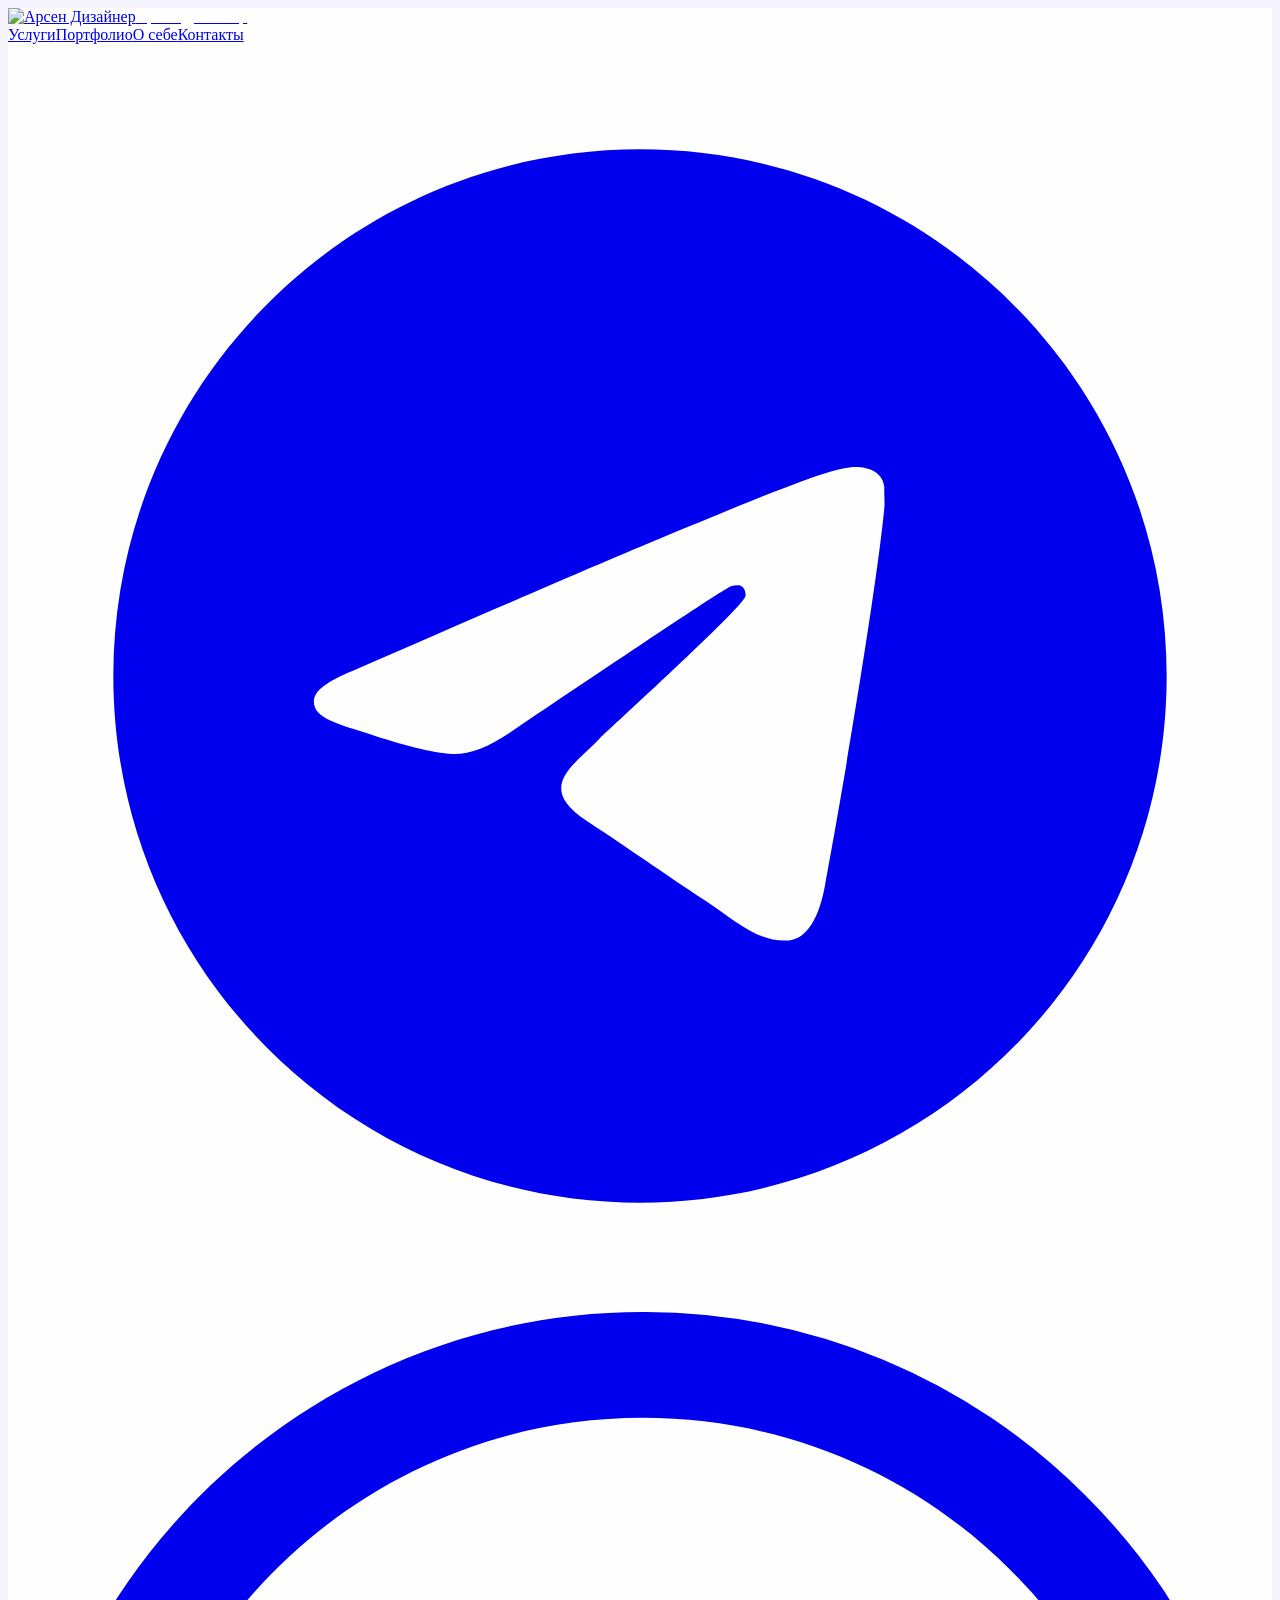
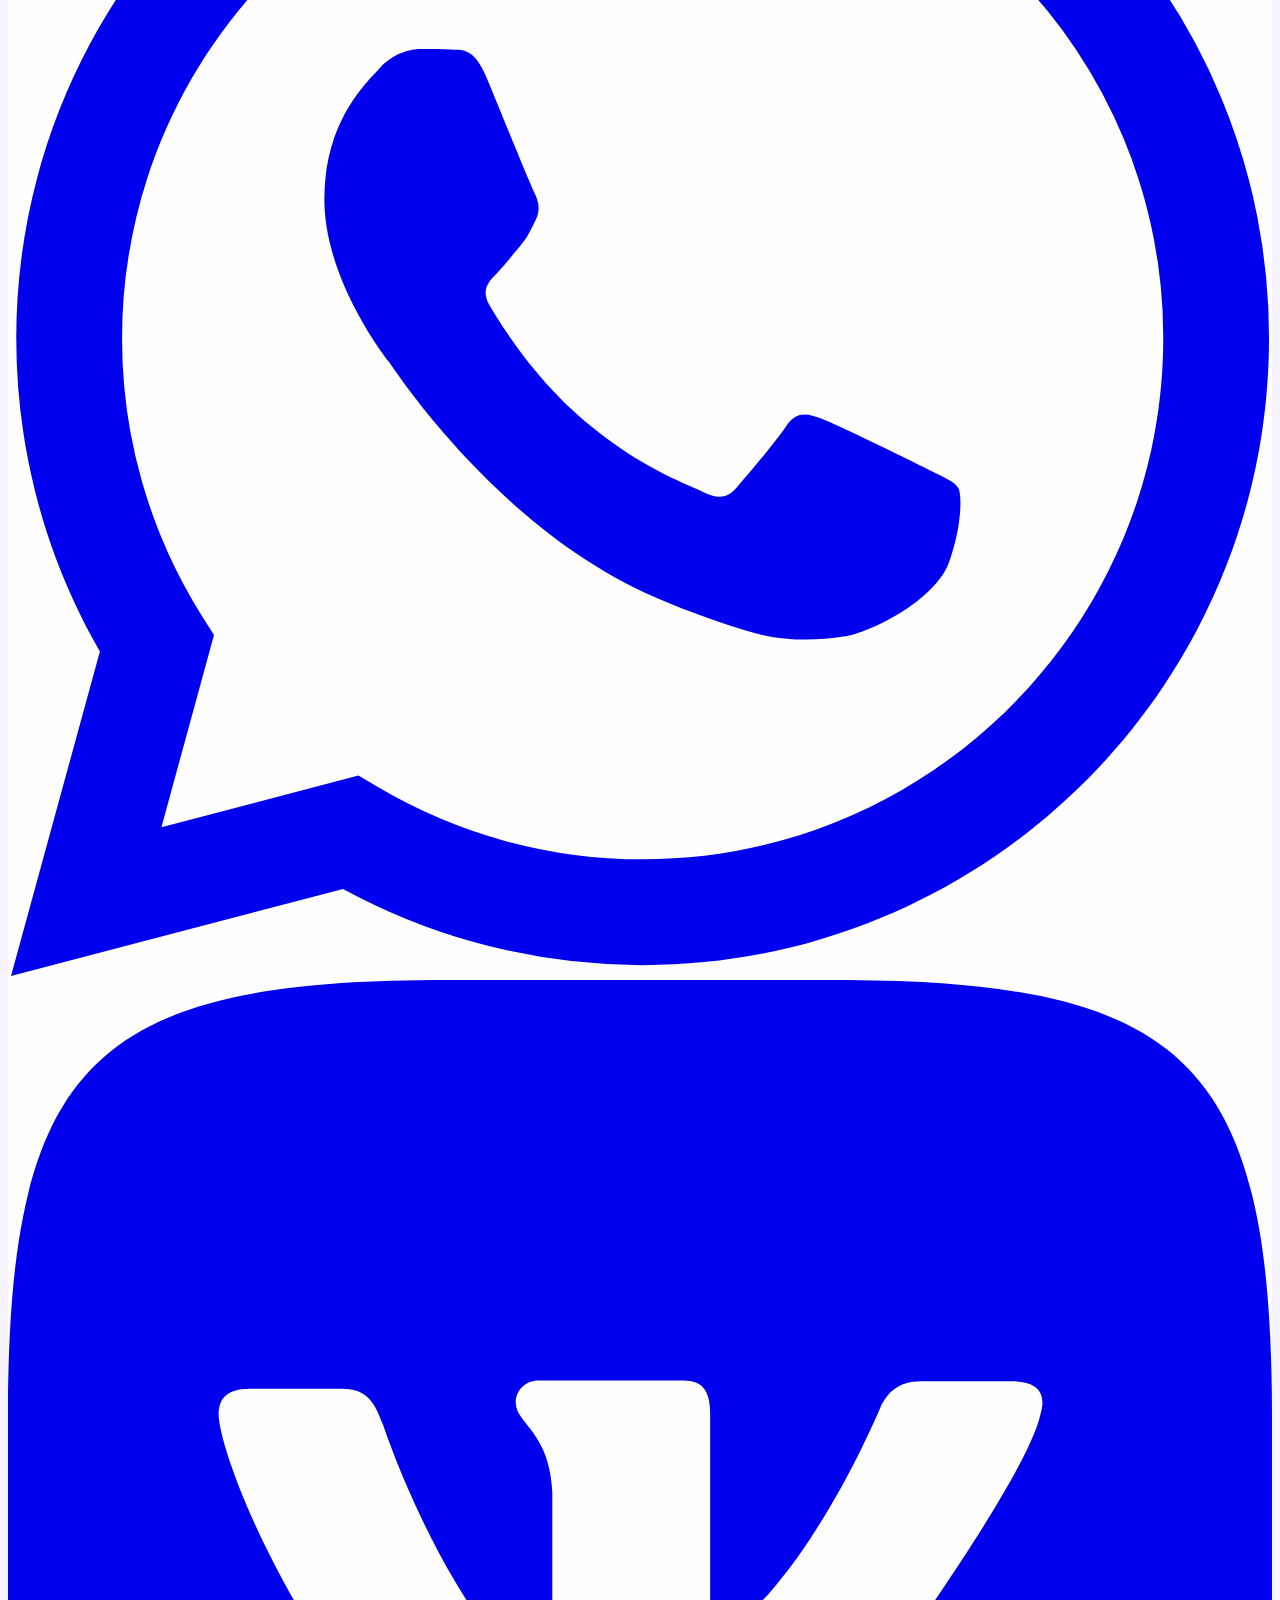
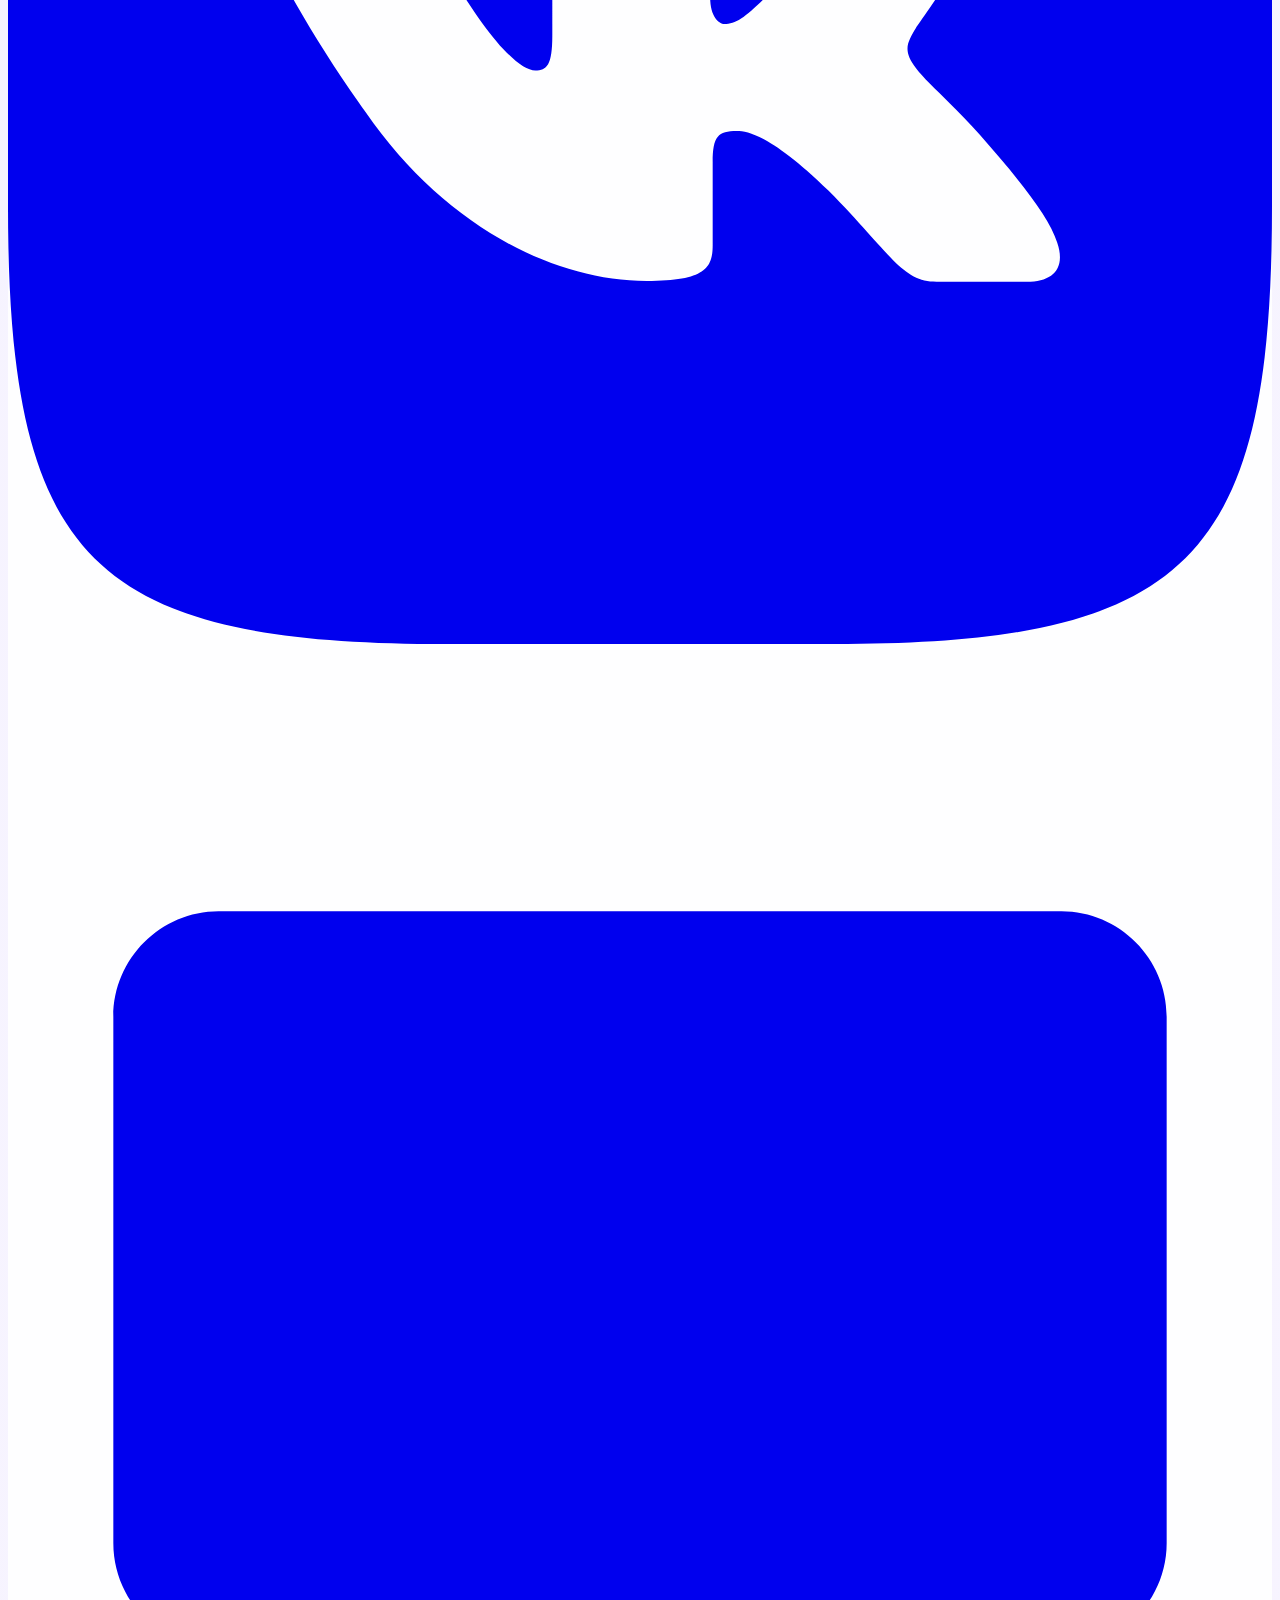
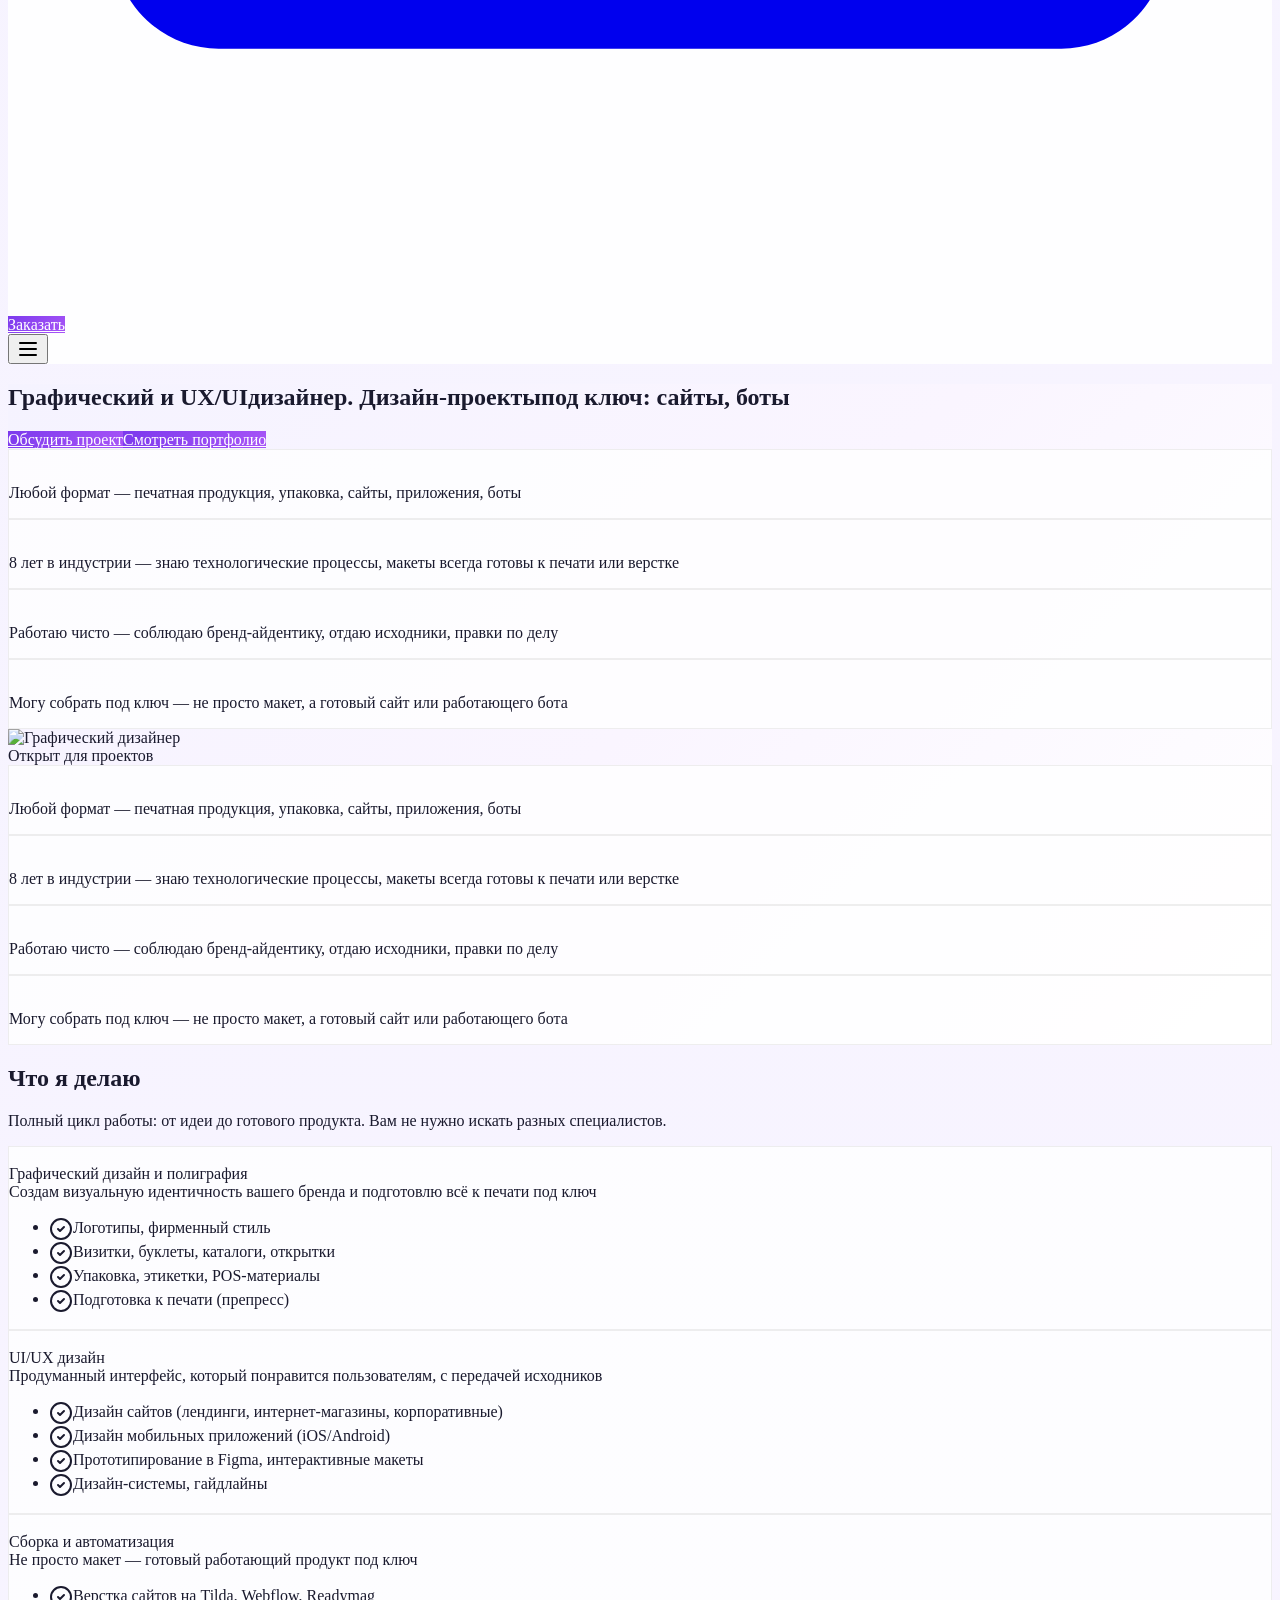
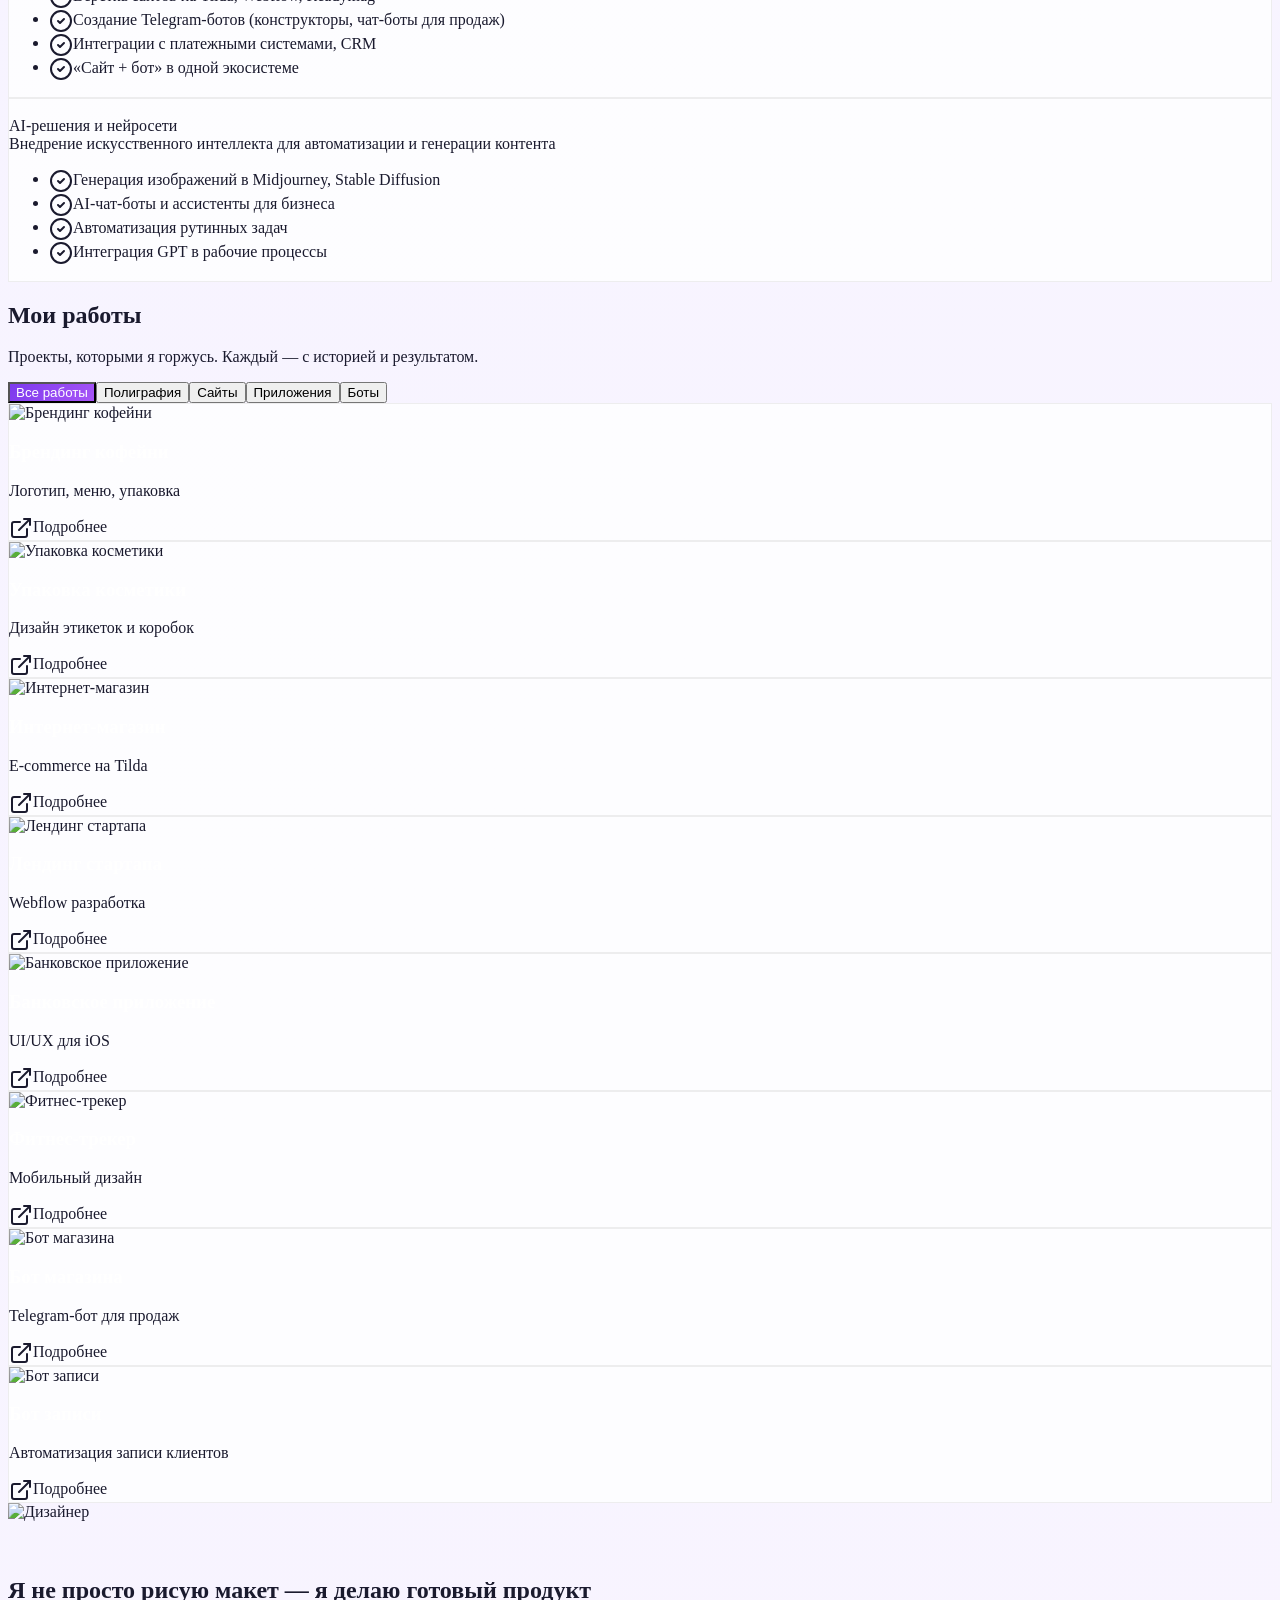
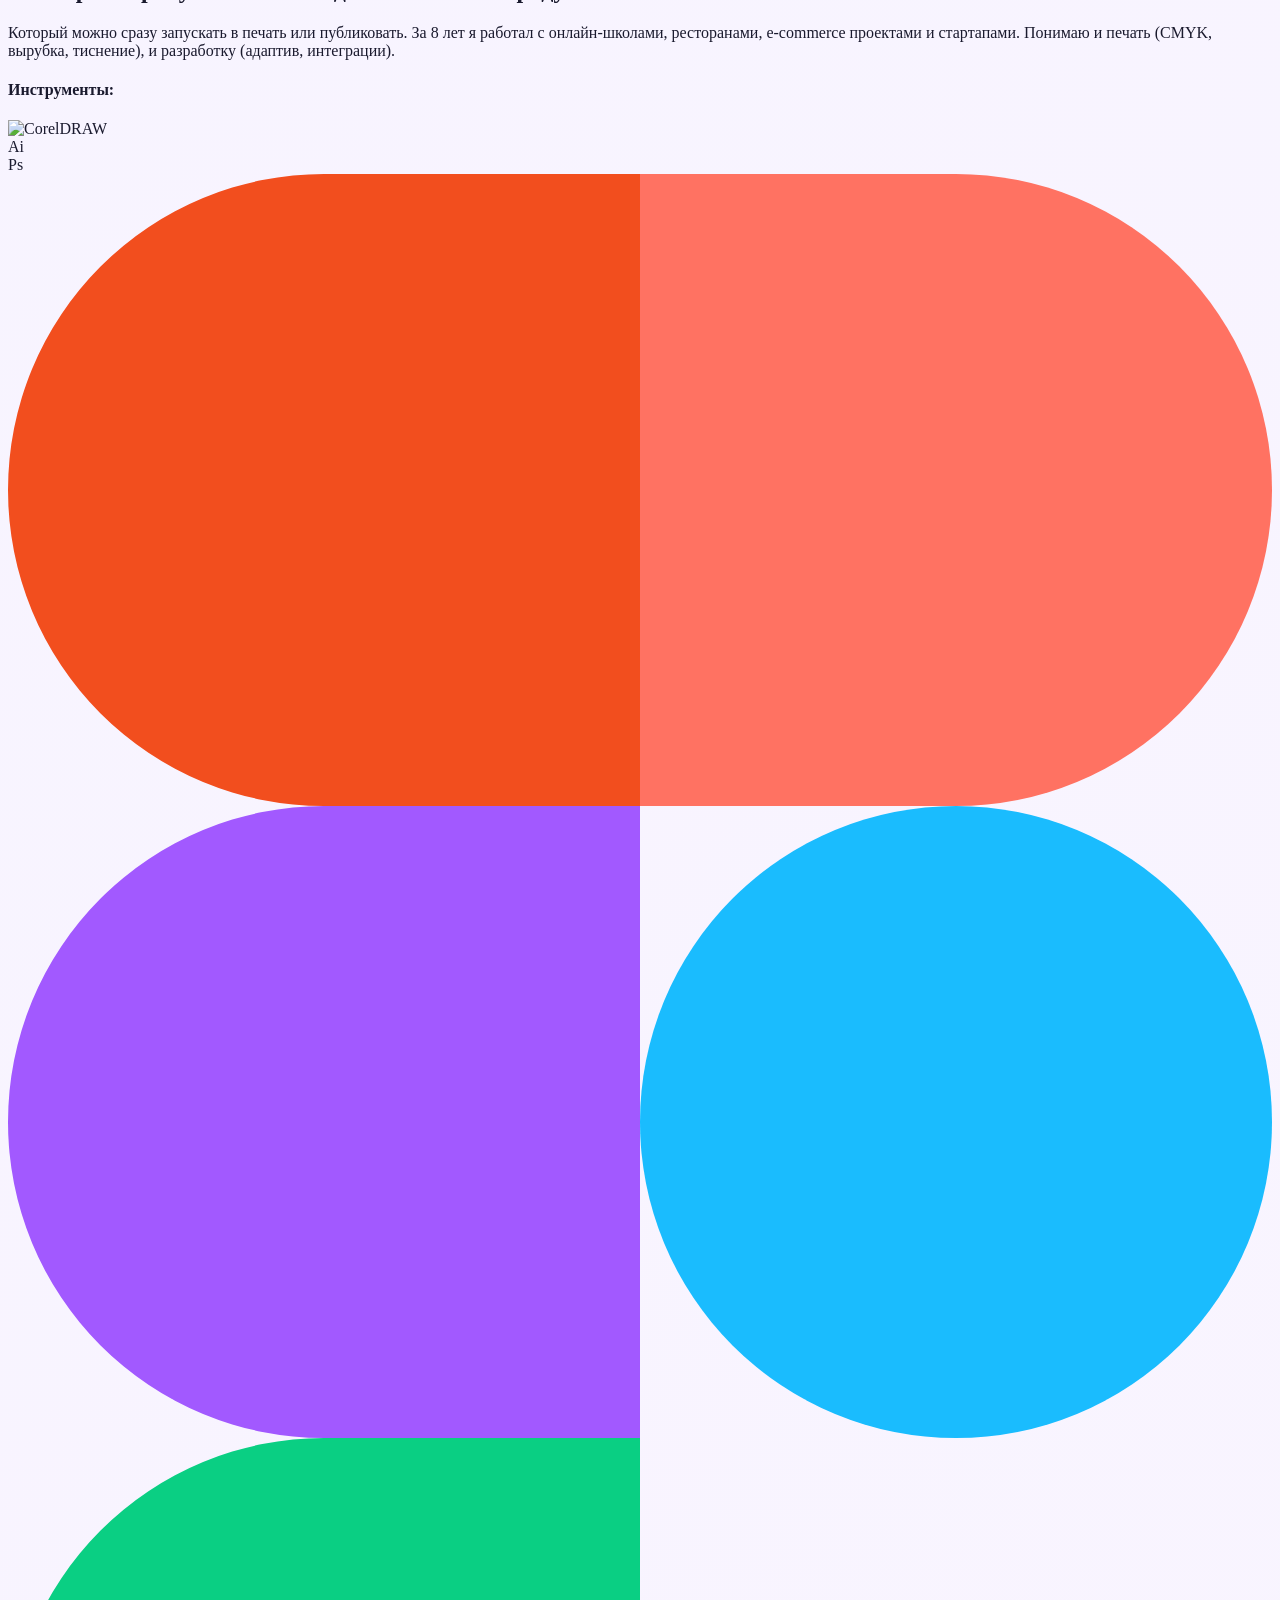
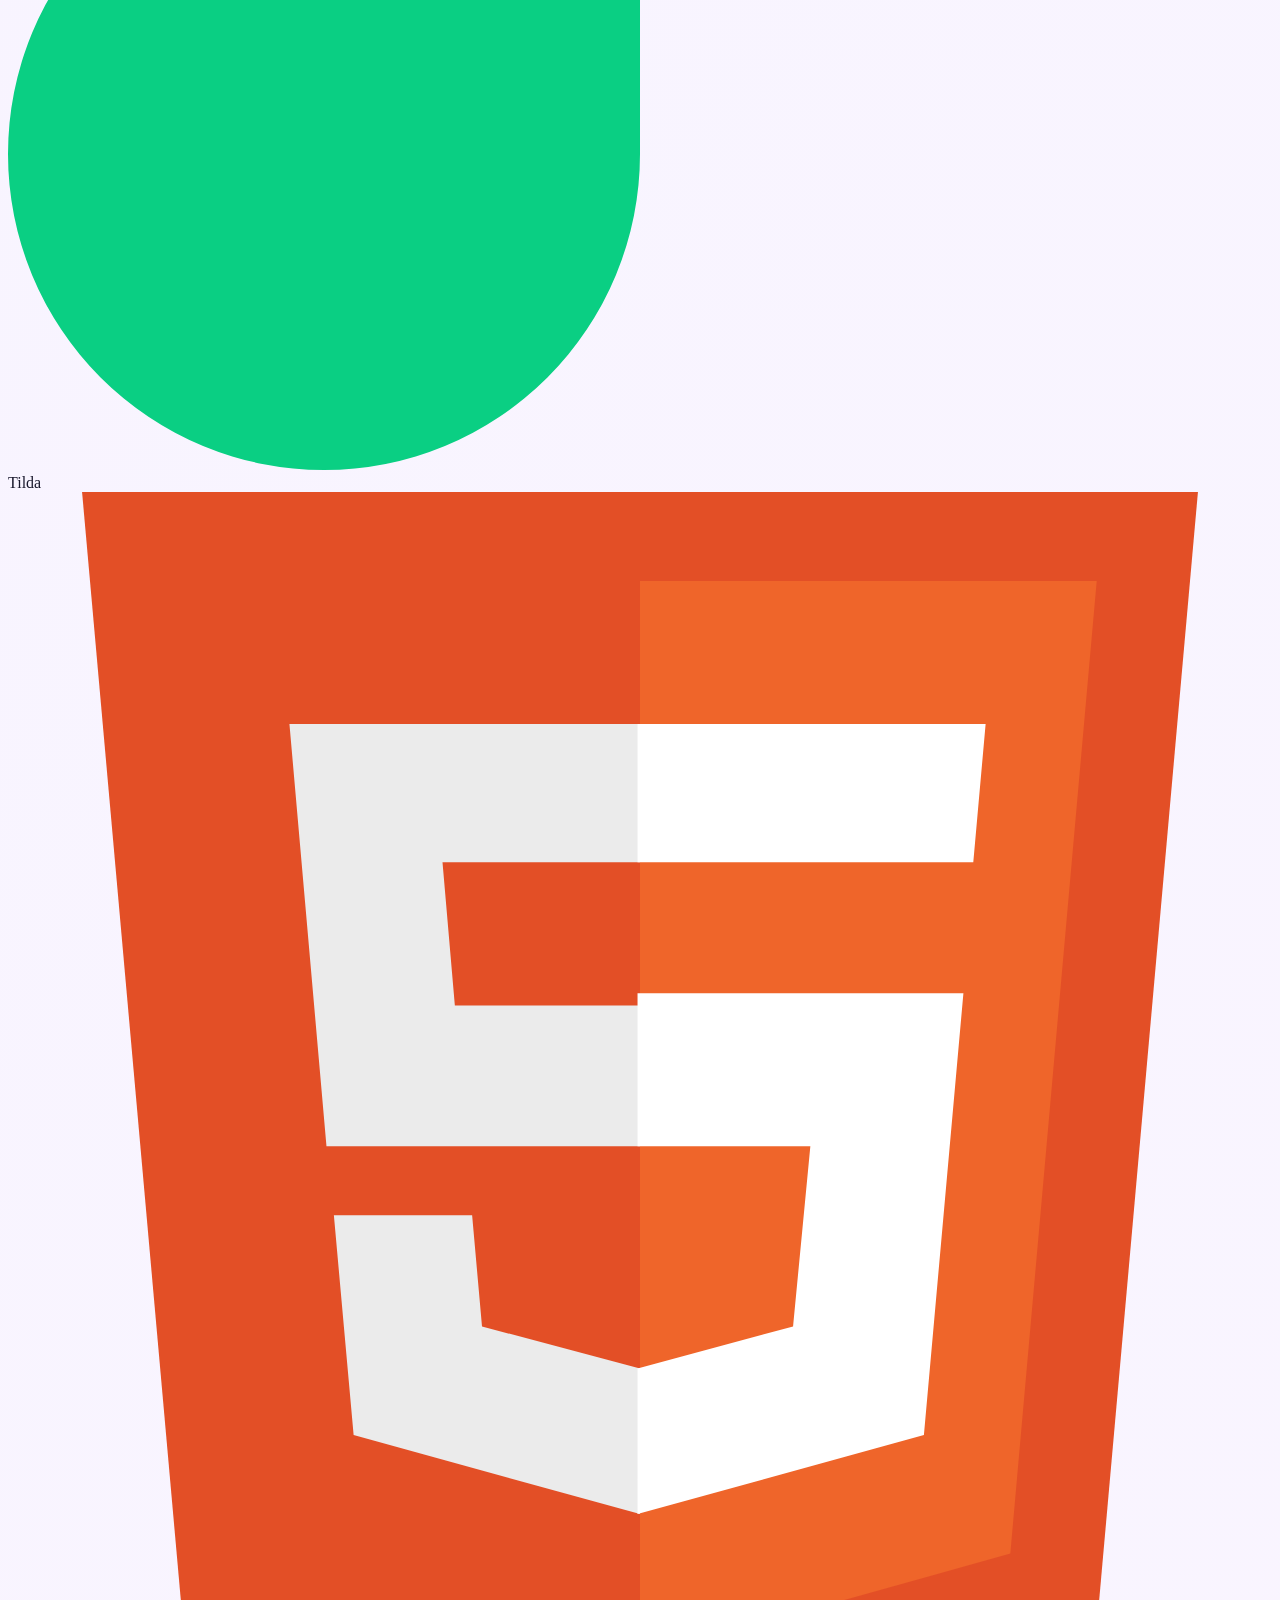
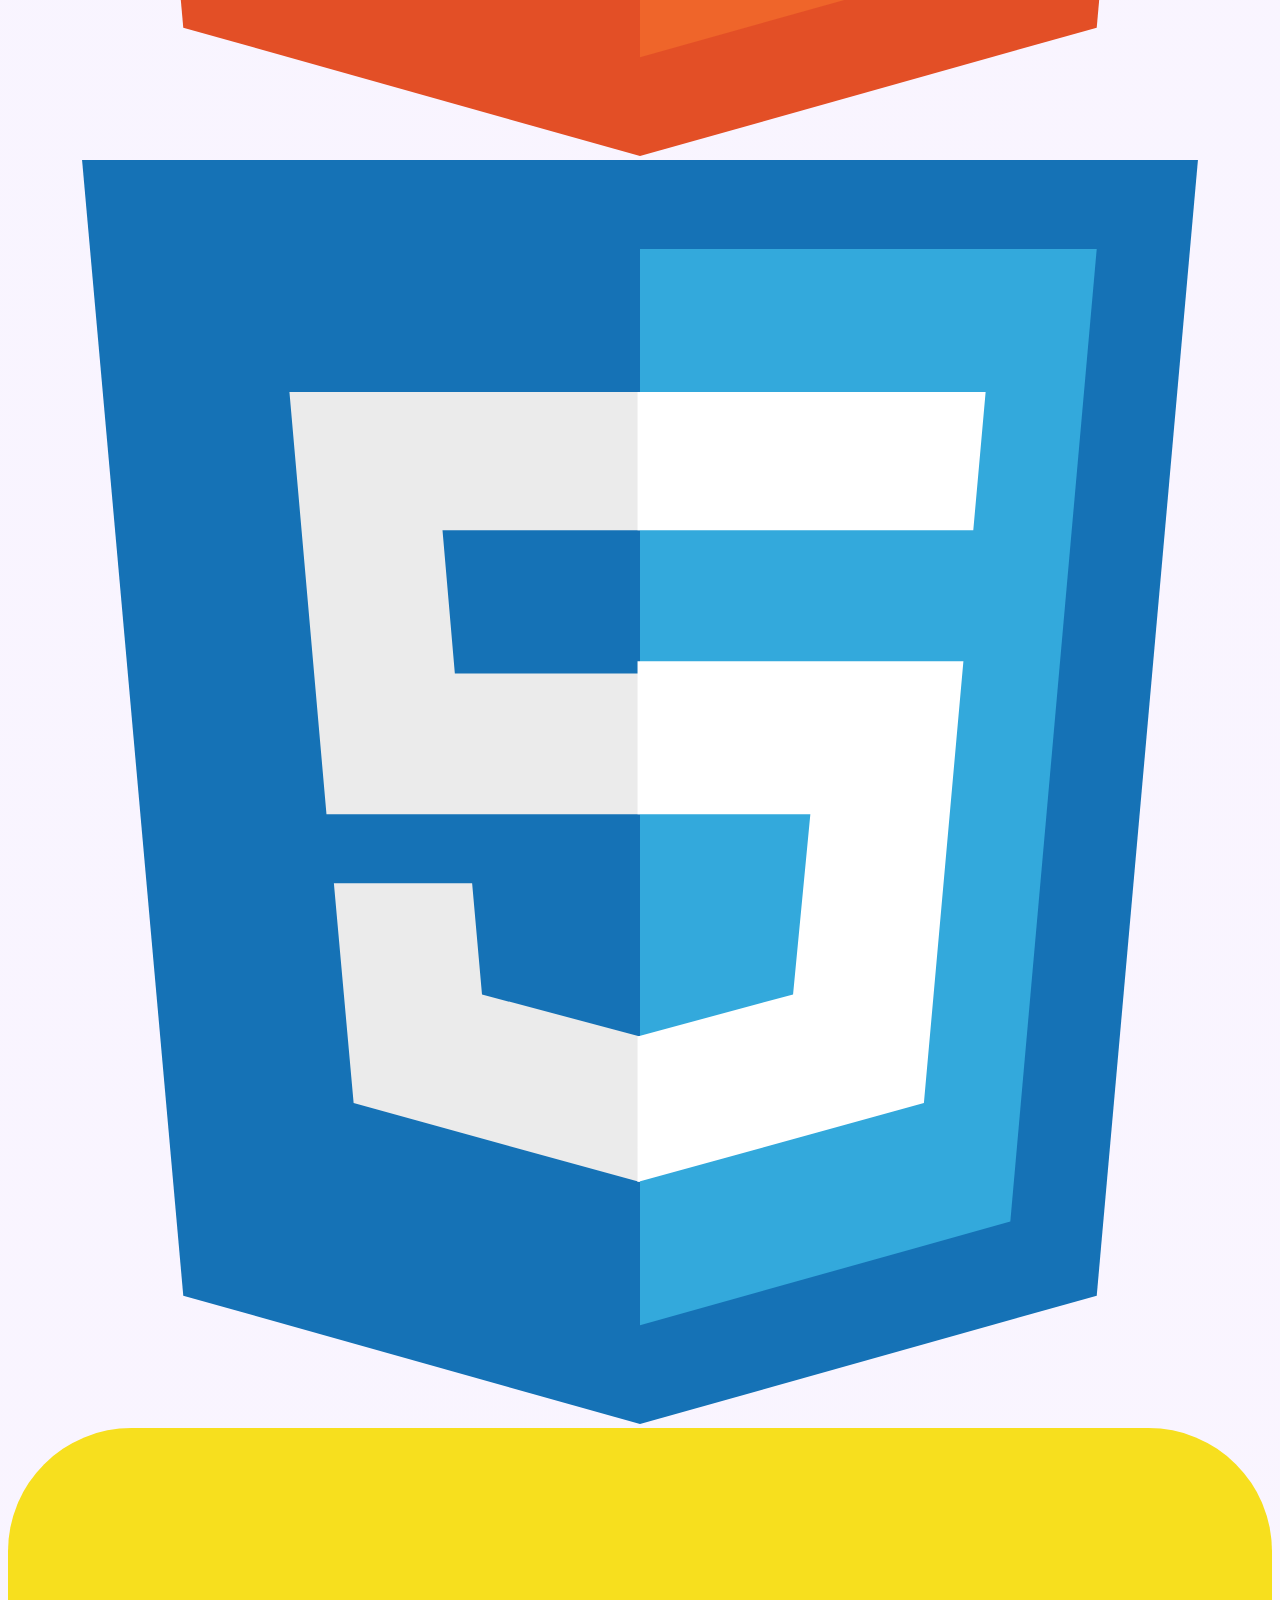
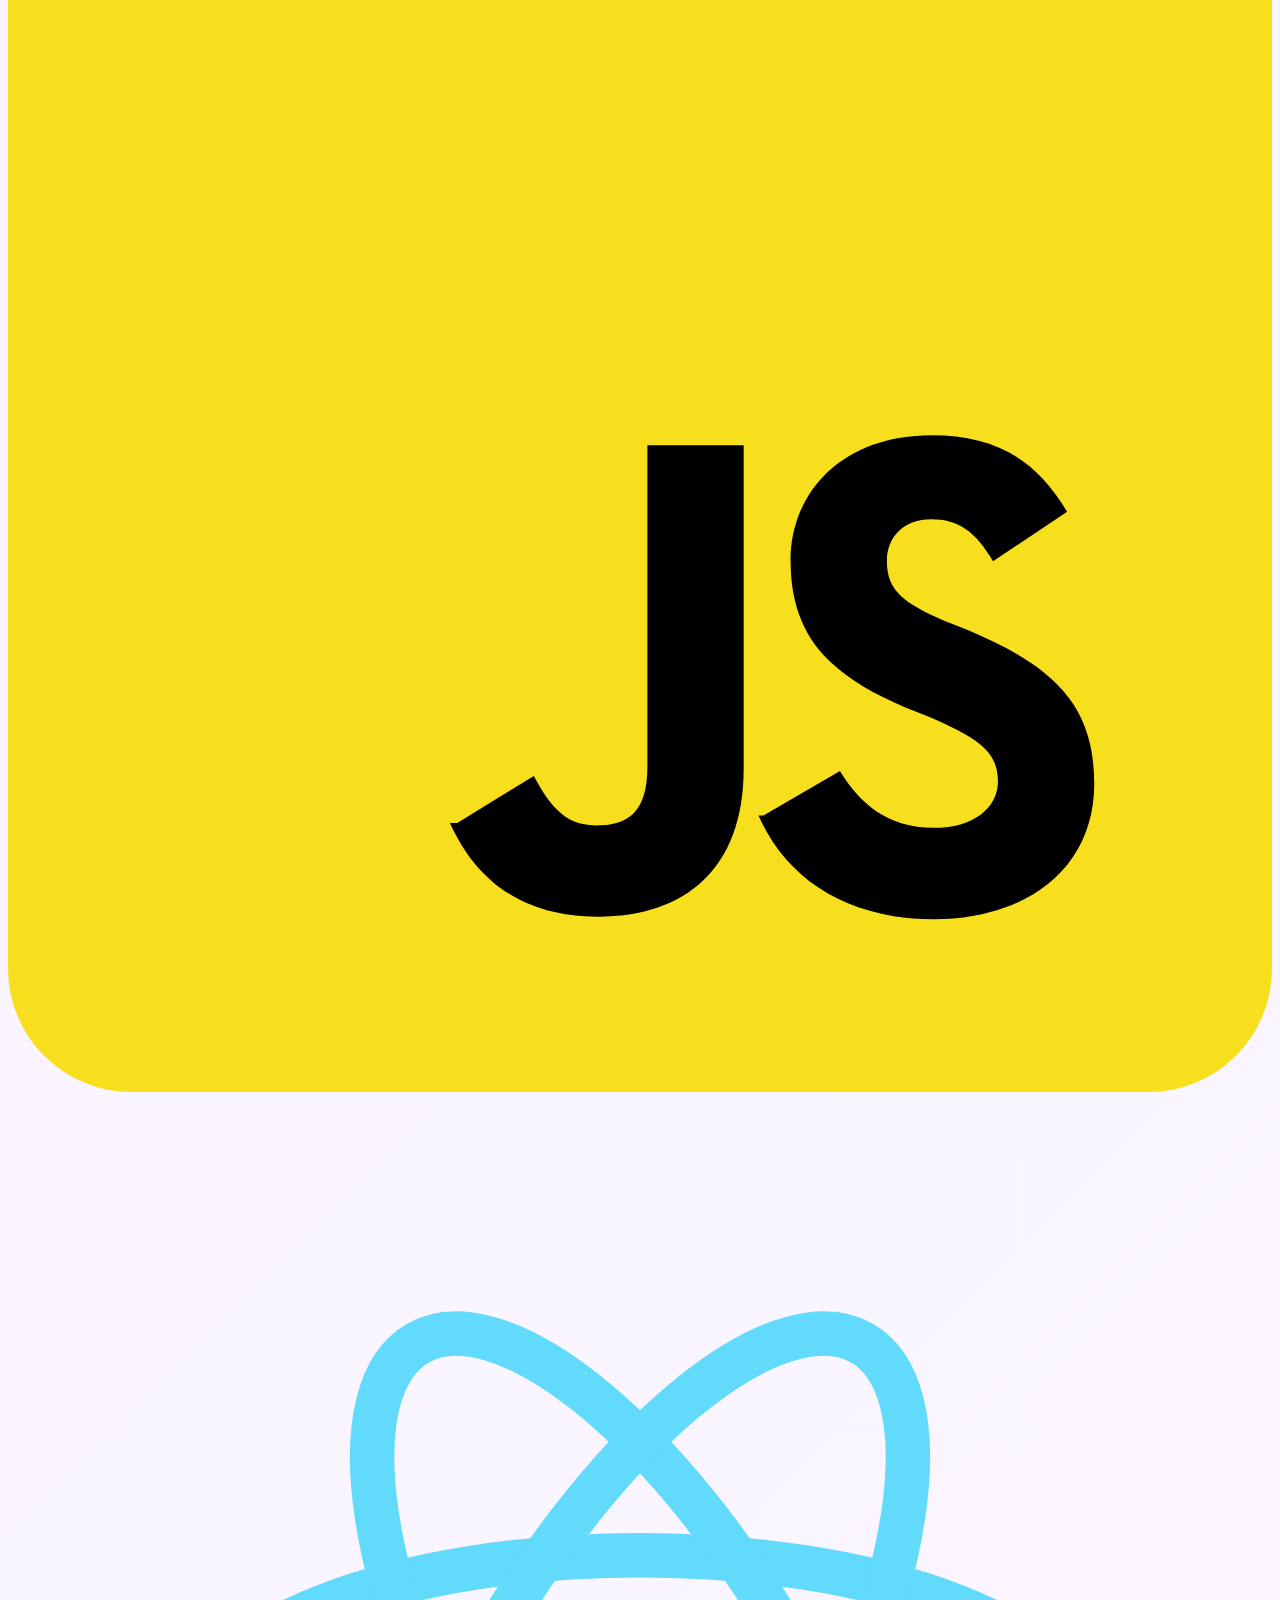
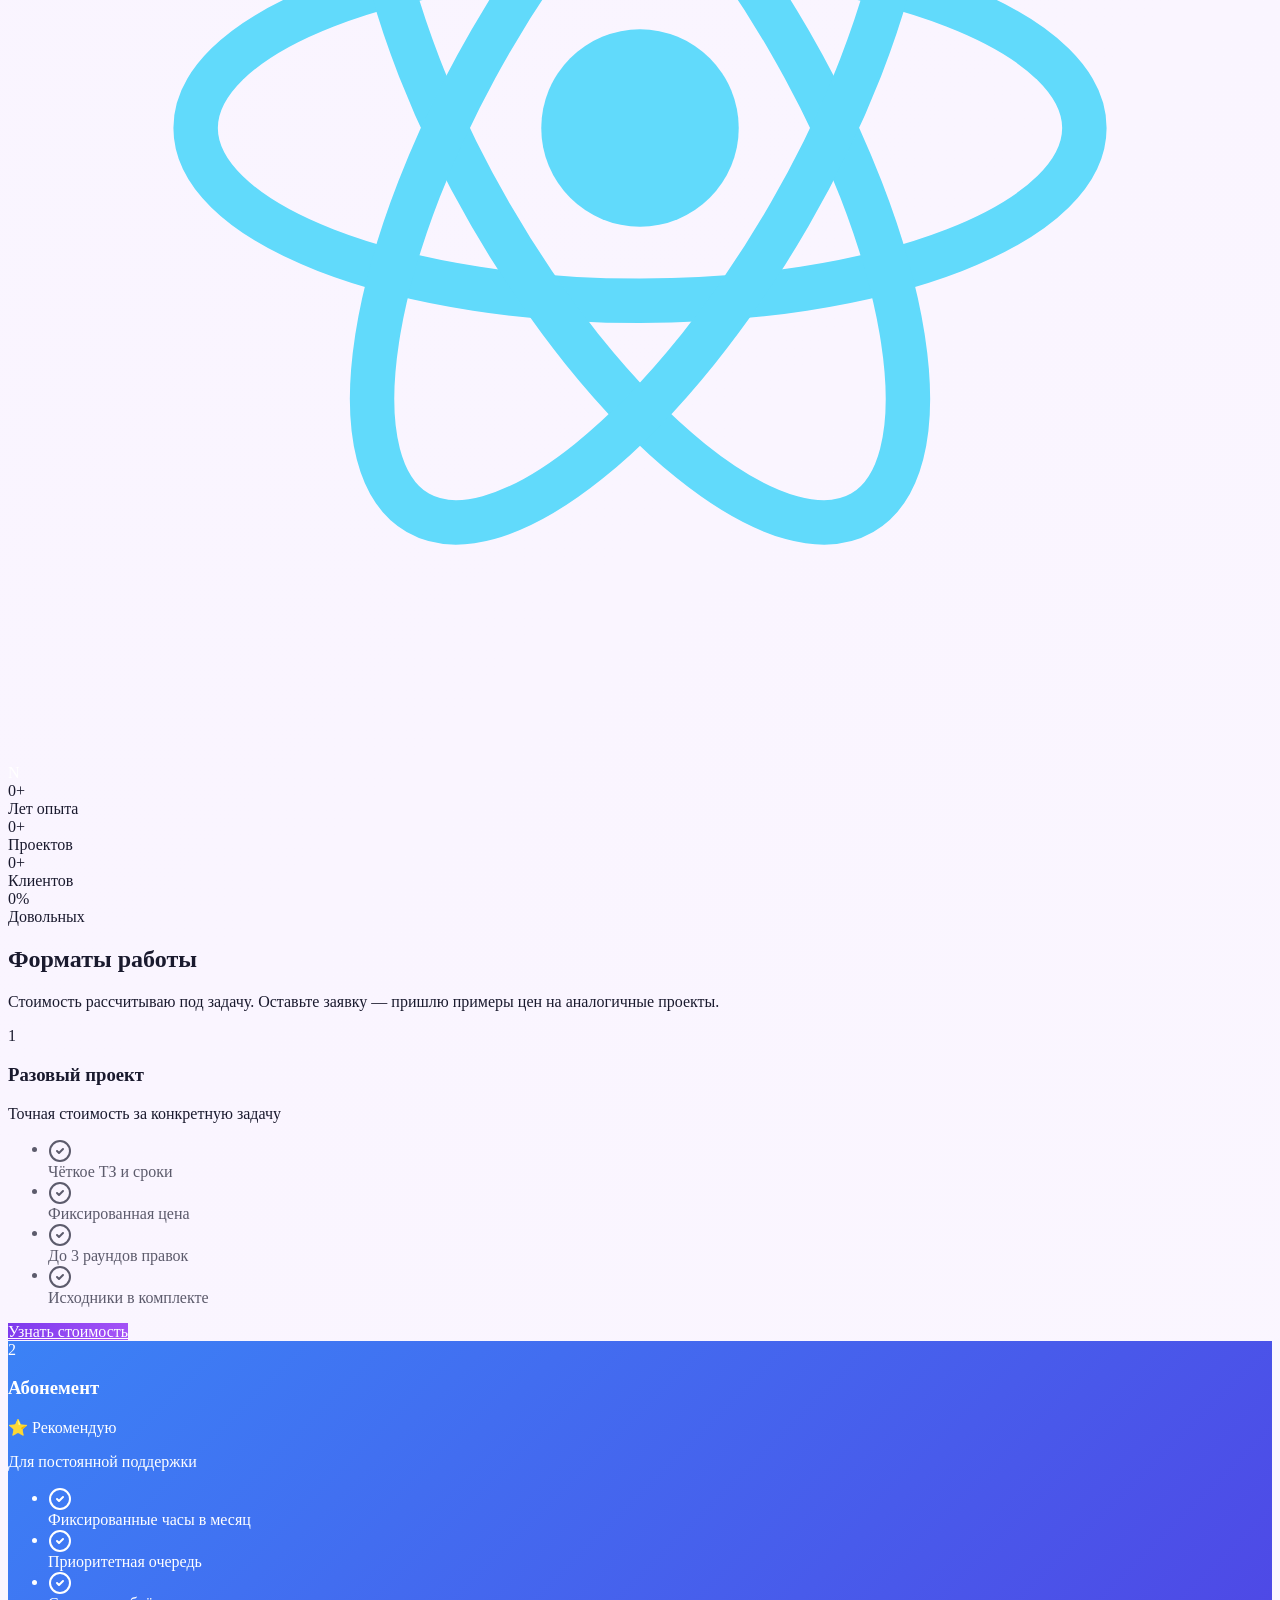
==== commit d7194f01: "Исправил видимость текста логотипа" ====
--- a/index.html
+++ b/index.html
@@ -14,4 +14,4 @@
 .bg-blue-500{background-color:#3b82f6!important}
 .text-white{color:#fff!important}
 svg{display:inline-block}
-</style></head><body class="geist_a71539c9-module__T19VSG__variable geist_mono_8d43a2aa-module__8Li5zG__variable antialiased bg-background text-foreground"><div hidden=""><!--$--><!--/$--></div><div class="min-h-screen flex flex-col"><header class="fixed top-0 left-0 right-0 z-50 glass-nav" style=""><div class="max-w-7xl mx-auto px-4 sm:px-6 lg:px-8"><div class="flex items-center justify-between h-16"><a href="#" class="flex items-center gap-3"><img src="/designer-portfolio/logo1.png" alt="Арсен Дизайнер" class="w-10 h-10 rounded-xl object-cover"/><span class="font-bold text-xl bg-gradient-to-r from-foreground to-foreground/70 bg-clip-text text-transparent">Арсен Дизайнер</span></a><nav class="hidden md:flex items-center gap-8"><a href="#services" class="text-sm font-medium text-muted-foreground hover:text-primary transition-all duration-300 relative group">Услуги<span class="absolute -bottom-1 left-0 w-0 h-0.5 bg-gradient-to-r from-primary to-accent group-hover:w-full transition-all duration-300"></span></a><a href="#portfolio" class="text-sm font-medium text-muted-foreground hover:text-primary transition-all duration-300 relative group">Портфолио<span class="absolute -bottom-1 left-0 w-0 h-0.5 bg-gradient-to-r from-primary to-accent group-hover:w-full transition-all duration-300"></span></a><a href="#about" class="text-sm font-medium text-muted-foreground hover:text-primary transition-all duration-300 relative group">О себе<span class="absolute -bottom-1 left-0 w-0 h-0.5 bg-gradient-to-r from-primary to-accent group-hover:w-full transition-all duration-300"></span></a><a href="#contact" class="text-sm font-medium text-muted-foreground hover:text-primary transition-all duration-300 relative group">Контакты<span class="absolute -bottom-1 left-0 w-0 h-0.5 bg-gradient-to-r from-primary to-accent group-hover:w-full transition-all duration-300"></span></a></nav><div class="hidden md:flex items-center gap-2"><a href="https://t.me/" target="_blank" rel="noopener noreferrer" class="p-2 rounded-lg hover:bg-primary/10 transition-colors"><svg class="w-5 h-5" viewBox="0 0 24 24" fill="currentColor"><path d="M12 2C6.48 2 2 6.48 2 12s4.48 10 10 10 10-4.48 10-10S17.52 2 12 2zm4.64 6.8c-.15 1.58-.8 5.42-1.13 7.19-.14.75-.42 1-.68 1.03-.58.05-1.02-.38-1.58-.75-.88-.58-1.38-.94-2.23-1.5-.99-.65-.35-1.01.22-1.59.15-.15 2.71-2.48 2.76-2.69a.2.2 0 00-.05-.18c-.06-.05-.14-.03-.21-.02-.09.02-1.49.95-4.22 2.79-.4.27-.76.41-1.08.4-.36-.01-1.04-.2-1.55-.37-.63-.2-1.12-.31-1.08-.66.02-.18.27-.36.74-.55 2.92-1.27 4.86-2.11 5.83-2.51 2.78-1.16 3.35-1.36 3.73-1.36.08 0 .27.02.39.12.1.08.13.19.14.27-.01.06.01.24 0 .38z"></path></svg></a><a href="https://wa.me/" target="_blank" rel="noopener noreferrer" class="p-2 rounded-lg hover:bg-primary/10 transition-colors"><svg class="w-5 h-5" viewBox="0 0 24 24" fill="currentColor"><path d="M17.472 14.382c-.297-.149-1.758-.867-2.03-.967-.273-.099-.471-.148-.67.15-.197.297-.767.966-.94 1.164-.173.199-.347.223-.644.075-.297-.15-1.255-.463-2.39-1.475-.883-.788-1.48-1.761-1.653-2.059-.173-.297-.018-.458.13-.606.134-.133.298-.347.446-.52.149-.174.198-.298.298-.497.099-.198.05-.371-.025-.52-.075-.149-.669-1.612-.916-2.207-.242-.579-.487-.5-.669-.51-.173-.008-.371-.01-.57-.01-.198 0-.52.074-.792.372-.272.297-1.04 1.016-1.04 2.479 0 1.462 1.065 2.875 1.213 3.074.149.198 2.096 3.2 5.077 4.487.709.306 1.262.489 1.694.625.712.227 1.36.195 1.871.118.571-.085 1.758-.719 2.006-1.413.248-.694.248-1.289.173-1.413-.074-.124-.272-.198-.57-.347m-5.421 7.403h-.004a9.87 9.87 0 01-5.031-1.378l-.361-.214-3.741.982.998-3.648-.235-.374a9.86 9.86 0 01-1.51-5.26c.001-5.45 4.436-9.884 9.888-9.884 2.64 0 5.122 1.03 6.988 2.898a9.825 9.825 0 012.893 6.994c-.003 5.45-4.437 9.884-9.885 9.884m8.413-18.297A11.815 11.815 0 0012.05 0C5.495 0 .16 5.335.157 11.892c0 2.096.547 4.142 1.588 5.945L.057 24l6.305-1.654a11.882 11.882 0 005.683 1.448h.005c6.554 0 11.89-5.335 11.893-11.893a11.821 11.821 0 00-3.48-8.413z"></path></svg></a><a href="https://vk.com/" target="_blank" rel="noopener noreferrer" class="p-2 rounded-lg hover:bg-primary/10 transition-colors"><svg class="w-5 h-5" viewBox="0 0 24 24" fill="currentColor"><path d="M15.684 0H8.316C1.592 0 0 1.592 0 8.316v7.368C0 22.408 1.592 24 8.316 24h7.368C22.408 24 24 22.408 24 15.684V8.316C24 1.592 22.408 0 15.684 0zm3.692 17.123h-1.744c-.66 0-.864-.525-2.05-1.727-1.033-1-1.49-1.135-1.744-1.135-.356 0-.458.102-.458.593v1.575c0 .424-.135.678-1.253.678-1.846 0-3.896-1.118-5.335-3.202C4.624 10.857 4 8.684 4 8.25c0-.254.102-.491.593-.491h1.744c.44 0 .61.203.78.677.863 2.49 2.303 4.675 2.896 4.675.22 0 .322-.102.322-.66V9.721c-.068-1.186-.695-1.287-.695-1.71 0-.203.17-.407.44-.407h2.744c.373 0 .508.203.508.643v3.473c0 .372.17.508.271.508.22 0 .407-.136.813-.542 1.254-1.406 2.151-3.574 2.151-3.574.119-.254.322-.491.763-.491h1.744c.525 0 .644.27.525.643-.22 1.017-2.354 4.031-2.354 4.031-.186.305-.254.44 0 .78.186.254.796.779 1.203 1.253.745.847 1.32 1.558 1.473 2.05.17.49-.085.744-.576.744z"></path></svg></a><a href="https://my.mail.ru/" target="_blank" rel="noopener noreferrer" class="p-2 rounded-lg hover:bg-primary/10 transition-colors"><svg class="w-5 h-5" viewBox="0 0 24 24" fill="currentColor"><path d="M8.9 16.1L3 10.2v7.7c0 .6.5 1.1 1.1 1.1h14c.6 0 1.1-.5 1.1-1.1v-7.7l-5.9 5.9c-1.3 1.3-3.4 1.3-4.7 0zM4.1 8.1l5.9 5.9c.6.6 1.3.9 2 .9s1.5-.3 2-.9l5.9-5.9c.6-.6.6-1.5 0-2.1-.6-.6-1.5-.6-2.1 0l-5.8 5.8-5.8-5.8c-.6-.6-1.5-.6-2.1 0-.6.6-.6 1.5 0 2.1zM20 5H4c-1.1 0-2 .9-2 2v10c0 1.1.9 2 2 2h16c1.1 0 2-.9 2-2V7c0-1.1-.9-2-2-2z"></path></svg></a><a href="#contact" data-slot="button" class="inline-flex items-center justify-center whitespace-nowrap text-sm font-medium transition-all disabled:pointer-events-none disabled:opacity-50 [&amp;_svg]:pointer-events-none [&amp;_svg:not([class*=&#x27;size-&#x27;])]:size-4 shrink-0 [&amp;_svg]:shrink-0 outline-none focus-visible:border-ring focus-visible:ring-ring/50 focus-visible:ring-[3px] aria-invalid:ring-destructive/20 dark:aria-invalid:ring-destructive/40 aria-invalid:border-destructive bg-primary shadow-xs hover:bg-primary/90 h-8 rounded-md gap-1.5 px-3 has-[&gt;svg]:px-2.5 btn-gradient text-white border-0">Заказать</a></div><button class="md:hidden p-2"><svg xmlns="http://www.w3.org/2000/svg" width="24" height="24" viewBox="0 0 24 24" fill="none" stroke="currentColor" stroke-width="2" stroke-linecap="round" stroke-linejoin="round" class="lucide lucide-menu w-6 h-6" aria-hidden="true"><path d="M4 12h16"></path><path d="M4 18h16"></path><path d="M4 6h16"></path></svg></button></div></div></header><main class="flex-1"><section class="pt-24 pb-16 md:pt-32 md:pb-24 gradient-bg overflow-hidden relative"><div class="absolute top-20 right-0 w-96 h-96 blob blob-1 opacity-50" style="transform:none"></div><div class="absolute bottom-0 left-0 w-80 h-80 blob blob-2 opacity-40" style="transform:none"></div><div class="max-w-7xl mx-auto px-4 sm:px-6 lg:px-8 relative z-10"><div class="flex flex-col-reverse lg:grid lg:grid-cols-2 gap-8 lg:gap-12 items-center"><div class="text-center lg:text-left" ><h1 class="text-2xl sm:text-3xl md:text-4xl lg:text-5xl font-bold tracking-tight mb-6 lg:mb-8" "><span class="block">Графический и UX/UI</span><span class="block">дизайнер. Дизайн-проекты</span><span class="block">под ключ: сайты, боты</span></h1><div class="flex flex-col sm:flex-row gap-3 sm:gap-4 justify-center lg:justify-start mb-6 lg:mb-8" "><a href="#contact" data-slot="button" class="inline-flex items-center justify-center gap-2 whitespace-nowrap font-medium transition-all disabled:pointer-events-none disabled:opacity-50 [&amp;_svg]:pointer-events-none [&amp;_svg:not([class*=&#x27;size-&#x27;])]:size-4 shrink-0 [&amp;_svg]:shrink-0 outline-none focus-visible:border-ring focus-visible:ring-ring/50 focus-visible:ring-[3px] aria-invalid:ring-destructive/20 dark:aria-invalid:ring-destructive/40 aria-invalid:border-destructive bg-primary shadow-xs hover:bg-primary/90 h-10 rounded-md px-6 has-[&gt;svg]:px-4 pulse-glow text-sm sm:text-base btn-gradient text-white border-0">Обсудить проект</a><a href="#portfolio" data-slot="button" class="inline-flex items-center justify-center gap-2 whitespace-nowrap font-medium transition-all disabled:pointer-events-none disabled:opacity-50 [&amp;_svg]:pointer-events-none [&amp;_svg:not([class*=&#x27;size-&#x27;])]:size-4 shrink-0 [&amp;_svg]:shrink-0 outline-none focus-visible:border-ring focus-visible:ring-ring/50 focus-visible:ring-[3px] aria-invalid:ring-destructive/20 dark:aria-invalid:ring-destructive/40 aria-invalid:border-destructive bg-primary shadow-xs hover:bg-primary/90 h-10 rounded-md px-6 has-[&gt;svg]:px-4 text-sm sm:text-base btn-gradient text-white border-0">Смотреть портфолио</a></div><div class="hidden lg:grid grid-cols-2 gap-4" ><div class="flex items-start gap-3 p-4 glass-card glass-hover rounded-2xl text-left" "><div class="flex-shrink-0 w-14 h-14 flex items-center justify-center"><img src="/designer-portfolio/book.png" alt="" class="w-12 h-12 object-contain"/></div><p class="text-sm">Любой формат — печатная продукция, упаковка, сайты, приложения, боты</p></div><div class="flex items-start gap-3 p-4 glass-card glass-hover rounded-2xl text-left" "><div class="flex-shrink-0 w-14 h-14 flex items-center justify-center"><img src="/designer-portfolio/liyot.png" alt="" class="w-12 h-12 object-contain"/></div><p class="text-sm">8 лет в индустрии — знаю технологические процессы, макеты всегда готовы к печати или верстке</p></div><div class="flex items-start gap-3 p-4 glass-card glass-hover rounded-2xl text-left" "><div class="flex-shrink-0 w-14 h-14 flex items-center justify-center"><img src="/designer-portfolio/identi.png" alt="" class="w-12 h-12 object-contain"/></div><p class="text-sm">Работаю чисто — соблюдаю бренд-айдентику, отдаю исходники, правки по делу</p></div><div class="flex items-start gap-3 p-4 glass-card glass-hover rounded-2xl text-left" "><div class="flex-shrink-0 w-14 h-14 flex items-center justify-center"><img src="/designer-portfolio/rocket.png" alt="" class="w-12 h-12 object-contain"/></div><p class="text-sm">Могу собрать под ключ — не просто макет, а готовый сайт или работающего бота</p></div></div></div><div class="relative flex justify-center lg:justify-end items-center" "><div class="relative float-animation"><img src="/designer-portfolio/avatars/ya9.png" alt="Графический дизайнер" class="w-[420px] h-[520px] sm:w-[560px] sm:h-[580px] md:w-[680px] md:h-[700px] lg:w-[760px] lg:h-[800px] xl:w-[840px] xl:h-[880px] object-cover object-top drop-shadow-2xl rounded-3xl "/><div class="absolute top-[85%] -left-4 bg-white p-4 rounded-2xl shadow-soft-lg"><div class="flex items-center gap-2"><div class="w-3 h-3 rounded-full bg-green-500 animate-pulse"></div><span class="text-sm font-medium">Открыт для проектов</span></div></div></div></div></div><div class="lg:hidden grid grid-cols-1 sm:grid-cols-2 gap-3 sm:gap-4 mt-8 sm:mt-12" ><div class="flex items-start gap-3 p-3 sm:p-4 glass-card glass-hover rounded-2xl text-left" "><div class="flex-shrink-0 w-12 h-12 sm:w-14 sm:h-14 flex items-center justify-center"><img src="/designer-portfolio/book.png" alt="" class="w-10 h-10 sm:w-12 sm:h-12 object-contain"/></div><p class="text-xs sm:text-sm">Любой формат — печатная продукция, упаковка, сайты, приложения, боты</p></div><div class="flex items-start gap-3 p-3 sm:p-4 glass-card glass-hover rounded-2xl text-left" "><div class="flex-shrink-0 w-12 h-12 sm:w-14 sm:h-14 flex items-center justify-center"><img src="/designer-portfolio/liyot.png" alt="" class="w-10 h-10 sm:w-12 sm:h-12 object-contain"/></div><p class="text-xs sm:text-sm">8 лет в индустрии — знаю технологические процессы, макеты всегда готовы к печати или верстке</p></div><div class="flex items-start gap-3 p-3 sm:p-4 glass-card glass-hover rounded-2xl text-left" "><div class="flex-shrink-0 w-12 h-12 sm:w-14 sm:h-14 flex items-center justify-center"><img src="/designer-portfolio/identi.png" alt="" class="w-10 h-10 sm:w-12 sm:h-12 object-contain"/></div><p class="text-xs sm:text-sm">Работаю чисто — соблюдаю бренд-айдентику, отдаю исходники, правки по делу</p></div><div class="flex items-start gap-3 p-3 sm:p-4 glass-card glass-hover rounded-2xl text-left" "><div class="flex-shrink-0 w-12 h-12 sm:w-14 sm:h-14 flex items-center justify-center"><img src="/designer-portfolio/rocket.png" alt="" class="w-10 h-10 sm:w-12 sm:h-12 object-contain"/></div><p class="text-xs sm:text-sm">Могу собрать под ключ — не просто макет, а готовый сайт или работающего бота</p></div></div></div></section><section id="services" class="py-20 relative overflow-hidden"><div class="absolute top-0 left-1/4 w-64 h-64 blob blob-3 opacity-30"></div><div class="max-w-7xl mx-auto px-4 sm:px-6 lg:px-8 relative z-10"><div class="text-center mb-12" ><h2 class="text-6xl md:text-7xl font-bold mb-6" ">Что я делаю</h2><p class="text-2xl md:text-3xl text-muted-foreground max-w-2xl mx-auto" ">Полный цикл работы: от идеи до готового продукта. Вам не нужно искать разных специалистов.</p></div><div class="grid md:grid-cols-2 lg:grid-cols-4 gap-6" ><div "><div data-slot="card" class="bg-card text-card-foreground flex flex-col gap-6 rounded-xl py-6 shadow-sm glass-card glass-hover h-full border-0"><div data-slot="card-header" class="@container/card-header grid auto-rows-min grid-rows-[auto_auto] items-start gap-1.5 px-6 has-data-[slot=card-action]:grid-cols-[1fr_auto] [.border-b]:pb-6 relative"><div class="flex items-center justify-center mb-4"><img src="/designer-portfolio/gr1.png" alt="" class="w-[300px] h-auto max-w-full object-contain"/></div><div data-slot="card-title" class="font-semibold text-xl">Графический дизайн и полиграфия</div><div data-slot="card-description" class="text-muted-foreground text-sm">Создам визуальную идентичность вашего бренда и подготовлю всё к печати под ключ</div></div><div data-slot="card-content" class="px-6"><ul class="space-y-2"><li class="flex items-start gap-2 text-sm"><svg xmlns="http://www.w3.org/2000/svg" width="24" height="24" viewBox="0 0 24 24" fill="none" stroke="currentColor" stroke-width="2" stroke-linecap="round" stroke-linejoin="round" class="lucide lucide-circle-check w-4 h-4 text-primary mt-0.5 flex-shrink-0" aria-hidden="true"><circle cx="12" cy="12" r="10"></circle><path d="m9 12 2 2 4-4"></path></svg><span>Логотипы, фирменный стиль</span></li><li class="flex items-start gap-2 text-sm"><svg xmlns="http://www.w3.org/2000/svg" width="24" height="24" viewBox="0 0 24 24" fill="none" stroke="currentColor" stroke-width="2" stroke-linecap="round" stroke-linejoin="round" class="lucide lucide-circle-check w-4 h-4 text-primary mt-0.5 flex-shrink-0" aria-hidden="true"><circle cx="12" cy="12" r="10"></circle><path d="m9 12 2 2 4-4"></path></svg><span>Визитки, буклеты, каталоги, открытки</span></li><li class="flex items-start gap-2 text-sm"><svg xmlns="http://www.w3.org/2000/svg" width="24" height="24" viewBox="0 0 24 24" fill="none" stroke="currentColor" stroke-width="2" stroke-linecap="round" stroke-linejoin="round" class="lucide lucide-circle-check w-4 h-4 text-primary mt-0.5 flex-shrink-0" aria-hidden="true"><circle cx="12" cy="12" r="10"></circle><path d="m9 12 2 2 4-4"></path></svg><span>Упаковка, этикетки, POS-материалы</span></li><li class="flex items-start gap-2 text-sm"><svg xmlns="http://www.w3.org/2000/svg" width="24" height="24" viewBox="0 0 24 24" fill="none" stroke="currentColor" stroke-width="2" stroke-linecap="round" stroke-linejoin="round" class="lucide lucide-circle-check w-4 h-4 text-primary mt-0.5 flex-shrink-0" aria-hidden="true"><circle cx="12" cy="12" r="10"></circle><path d="m9 12 2 2 4-4"></path></svg><span>Подготовка к печати (препресс)</span></li></ul></div></div></div><div "><div data-slot="card" class="bg-card text-card-foreground flex flex-col gap-6 rounded-xl py-6 shadow-sm glass-card glass-hover h-full border-0"><div data-slot="card-header" class="@container/card-header grid auto-rows-min grid-rows-[auto_auto] items-start gap-1.5 px-6 has-data-[slot=card-action]:grid-cols-[1fr_auto] [.border-b]:pb-6 relative"><div class="flex items-center justify-center mb-4"><img src="/designer-portfolio/uxui0.png" alt="" class="w-[300px] h-auto max-w-full object-contain"/></div><div data-slot="card-title" class="font-semibold text-xl">UI/UX дизайн</div><div data-slot="card-description" class="text-muted-foreground text-sm">Продуманный интерфейс, который понравится пользователям, с передачей исходников</div></div><div data-slot="card-content" class="px-6"><ul class="space-y-2"><li class="flex items-start gap-2 text-sm"><svg xmlns="http://www.w3.org/2000/svg" width="24" height="24" viewBox="0 0 24 24" fill="none" stroke="currentColor" stroke-width="2" stroke-linecap="round" stroke-linejoin="round" class="lucide lucide-circle-check w-4 h-4 text-primary mt-0.5 flex-shrink-0" aria-hidden="true"><circle cx="12" cy="12" r="10"></circle><path d="m9 12 2 2 4-4"></path></svg><span>Дизайн сайтов (лендинги, интернет-магазины, корпоративные)</span></li><li class="flex items-start gap-2 text-sm"><svg xmlns="http://www.w3.org/2000/svg" width="24" height="24" viewBox="0 0 24 24" fill="none" stroke="currentColor" stroke-width="2" stroke-linecap="round" stroke-linejoin="round" class="lucide lucide-circle-check w-4 h-4 text-primary mt-0.5 flex-shrink-0" aria-hidden="true"><circle cx="12" cy="12" r="10"></circle><path d="m9 12 2 2 4-4"></path></svg><span>Дизайн мобильных приложений (iOS/Android)</span></li><li class="flex items-start gap-2 text-sm"><svg xmlns="http://www.w3.org/2000/svg" width="24" height="24" viewBox="0 0 24 24" fill="none" stroke="currentColor" stroke-width="2" stroke-linecap="round" stroke-linejoin="round" class="lucide lucide-circle-check w-4 h-4 text-primary mt-0.5 flex-shrink-0" aria-hidden="true"><circle cx="12" cy="12" r="10"></circle><path d="m9 12 2 2 4-4"></path></svg><span>Прототипирование в Figma, интерактивные макеты</span></li><li class="flex items-start gap-2 text-sm"><svg xmlns="http://www.w3.org/2000/svg" width="24" height="24" viewBox="0 0 24 24" fill="none" stroke="currentColor" stroke-width="2" stroke-linecap="round" stroke-linejoin="round" class="lucide lucide-circle-check w-4 h-4 text-primary mt-0.5 flex-shrink-0" aria-hidden="true"><circle cx="12" cy="12" r="10"></circle><path d="m9 12 2 2 4-4"></path></svg><span>Дизайн-системы, гайдлайны</span></li></ul></div></div></div><div "><div data-slot="card" class="bg-card text-card-foreground flex flex-col gap-6 rounded-xl py-6 shadow-sm glass-card glass-hover h-full border-0"><div data-slot="card-header" class="@container/card-header grid auto-rows-min grid-rows-[auto_auto] items-start gap-1.5 px-6 has-data-[slot=card-action]:grid-cols-[1fr_auto] [.border-b]:pb-6 relative"><div class="flex items-center justify-center mb-4"><img src="/designer-portfolio/automatization0.png" alt="" class="w-[300px] h-auto max-w-full object-contain"/></div><div data-slot="card-title" class="font-semibold text-xl">Сборка и автоматизация</div><div data-slot="card-description" class="text-muted-foreground text-sm">Не просто макет — готовый работающий продукт под ключ</div></div><div data-slot="card-content" class="px-6"><ul class="space-y-2"><li class="flex items-start gap-2 text-sm"><svg xmlns="http://www.w3.org/2000/svg" width="24" height="24" viewBox="0 0 24 24" fill="none" stroke="currentColor" stroke-width="2" stroke-linecap="round" stroke-linejoin="round" class="lucide lucide-circle-check w-4 h-4 text-primary mt-0.5 flex-shrink-0" aria-hidden="true"><circle cx="12" cy="12" r="10"></circle><path d="m9 12 2 2 4-4"></path></svg><span>Верстка сайтов на Tilda, Webflow, Readymag</span></li><li class="flex items-start gap-2 text-sm"><svg xmlns="http://www.w3.org/2000/svg" width="24" height="24" viewBox="0 0 24 24" fill="none" stroke="currentColor" stroke-width="2" stroke-linecap="round" stroke-linejoin="round" class="lucide lucide-circle-check w-4 h-4 text-primary mt-0.5 flex-shrink-0" aria-hidden="true"><circle cx="12" cy="12" r="10"></circle><path d="m9 12 2 2 4-4"></path></svg><span>Создание Telegram-ботов (конструкторы, чат-боты для продаж)</span></li><li class="flex items-start gap-2 text-sm"><svg xmlns="http://www.w3.org/2000/svg" width="24" height="24" viewBox="0 0 24 24" fill="none" stroke="currentColor" stroke-width="2" stroke-linecap="round" stroke-linejoin="round" class="lucide lucide-circle-check w-4 h-4 text-primary mt-0.5 flex-shrink-0" aria-hidden="true"><circle cx="12" cy="12" r="10"></circle><path d="m9 12 2 2 4-4"></path></svg><span>Интеграции с платежными системами, CRM</span></li><li class="flex items-start gap-2 text-sm"><svg xmlns="http://www.w3.org/2000/svg" width="24" height="24" viewBox="0 0 24 24" fill="none" stroke="currentColor" stroke-width="2" stroke-linecap="round" stroke-linejoin="round" class="lucide lucide-circle-check w-4 h-4 text-primary mt-0.5 flex-shrink-0" aria-hidden="true"><circle cx="12" cy="12" r="10"></circle><path d="m9 12 2 2 4-4"></path></svg><span>«Сайт + бот» в одной экосистеме</span></li></ul></div></div></div><div "><div data-slot="card" class="bg-card text-card-foreground flex flex-col gap-6 rounded-xl py-6 shadow-sm glass-card glass-hover h-full border-0"><div data-slot="card-header" class="@container/card-header grid auto-rows-min grid-rows-[auto_auto] items-start gap-1.5 px-6 has-data-[slot=card-action]:grid-cols-[1fr_auto] [.border-b]:pb-6 relative"><div class="flex items-center justify-center mb-4"><img src="/designer-portfolio/ai0.png" alt="" class="w-[300px] h-auto max-w-full object-contain"/></div><div data-slot="card-title" class="font-semibold text-xl">AI-решения и нейросети</div><div data-slot="card-description" class="text-muted-foreground text-sm">Внедрение искусственного интеллекта для автоматизации и генерации контента</div></div><div data-slot="card-content" class="px-6"><ul class="space-y-2"><li class="flex items-start gap-2 text-sm"><svg xmlns="http://www.w3.org/2000/svg" width="24" height="24" viewBox="0 0 24 24" fill="none" stroke="currentColor" stroke-width="2" stroke-linecap="round" stroke-linejoin="round" class="lucide lucide-circle-check w-4 h-4 text-primary mt-0.5 flex-shrink-0" aria-hidden="true"><circle cx="12" cy="12" r="10"></circle><path d="m9 12 2 2 4-4"></path></svg><span>Генерация изображений в Midjourney, Stable Diffusion</span></li><li class="flex items-start gap-2 text-sm"><svg xmlns="http://www.w3.org/2000/svg" width="24" height="24" viewBox="0 0 24 24" fill="none" stroke="currentColor" stroke-width="2" stroke-linecap="round" stroke-linejoin="round" class="lucide lucide-circle-check w-4 h-4 text-primary mt-0.5 flex-shrink-0" aria-hidden="true"><circle cx="12" cy="12" r="10"></circle><path d="m9 12 2 2 4-4"></path></svg><span>AI-чат-боты и ассистенты для бизнеса</span></li><li class="flex items-start gap-2 text-sm"><svg xmlns="http://www.w3.org/2000/svg" width="24" height="24" viewBox="0 0 24 24" fill="none" stroke="currentColor" stroke-width="2" stroke-linecap="round" stroke-linejoin="round" class="lucide lucide-circle-check w-4 h-4 text-primary mt-0.5 flex-shrink-0" aria-hidden="true"><circle cx="12" cy="12" r="10"></circle><path d="m9 12 2 2 4-4"></path></svg><span>Автоматизация рутинных задач</span></li><li class="flex items-start gap-2 text-sm"><svg xmlns="http://www.w3.org/2000/svg" width="24" height="24" viewBox="0 0 24 24" fill="none" stroke="currentColor" stroke-width="2" stroke-linecap="round" stroke-linejoin="round" class="lucide lucide-circle-check w-4 h-4 text-primary mt-0.5 flex-shrink-0" aria-hidden="true"><circle cx="12" cy="12" r="10"></circle><path d="m9 12 2 2 4-4"></path></svg><span>Интеграция GPT в рабочие процессы</span></li></ul></div></div></div></div></div></section><section id="portfolio" class="py-20"><div class="max-w-7xl mx-auto px-4 sm:px-6 lg:px-8"><div class="text-center mb-12" ><h2 class="text-6xl md:text-7xl font-bold mb-6" ">Мои работы</h2><p class="text-2xl md:text-3xl text-muted-foreground max-w-2xl mx-auto" ">Проекты, которыми я горжусь. Каждый — с историей и результатом.</p></div><div class="flex flex-wrap justify-center gap-2 mb-8 sm:mb-10" transform:translateY(20px)"><button data-slot="button" class="inline-flex items-center justify-center gap-2 whitespace-nowrap rounded-md text-sm font-medium transition-all disabled:pointer-events-none disabled:opacity-50 [&amp;_svg]:pointer-events-none [&amp;_svg:not([class*=&#x27;size-&#x27;])]:size-4 shrink-0 [&amp;_svg]:shrink-0 outline-none focus-visible:border-ring focus-visible:ring-ring/50 focus-visible:ring-[3px] aria-invalid:ring-destructive/20 dark:aria-invalid:ring-destructive/40 aria-invalid:border-destructive bg-primary shadow-xs hover:bg-primary/90 h-9 px-4 py-2 has-[&gt;svg]:px-3 btn-gradient text-white border-0">Все работы</button><button data-slot="button" class="inline-flex items-center justify-center gap-2 whitespace-nowrap rounded-md text-sm font-medium transition-all disabled:pointer-events-none disabled:opacity-50 [&amp;_svg]:pointer-events-none [&amp;_svg:not([class*=&#x27;size-&#x27;])]:size-4 shrink-0 [&amp;_svg]:shrink-0 outline-none focus-visible:border-ring focus-visible:ring-ring/50 focus-visible:ring-[3px] aria-invalid:ring-destructive/20 dark:aria-invalid:ring-destructive/40 aria-invalid:border-destructive hover:text-accent-foreground dark:hover:bg-accent/50 h-9 px-4 py-2 has-[&gt;svg]:px-3 hover:bg-primary/10">Полиграфия</button><button data-slot="button" class="inline-flex items-center justify-center gap-2 whitespace-nowrap rounded-md text-sm font-medium transition-all disabled:pointer-events-none disabled:opacity-50 [&amp;_svg]:pointer-events-none [&amp;_svg:not([class*=&#x27;size-&#x27;])]:size-4 shrink-0 [&amp;_svg]:shrink-0 outline-none focus-visible:border-ring focus-visible:ring-ring/50 focus-visible:ring-[3px] aria-invalid:ring-destructive/20 dark:aria-invalid:ring-destructive/40 aria-invalid:border-destructive hover:text-accent-foreground dark:hover:bg-accent/50 h-9 px-4 py-2 has-[&gt;svg]:px-3 hover:bg-primary/10">Сайты</button><button data-slot="button" class="inline-flex items-center justify-center gap-2 whitespace-nowrap rounded-md text-sm font-medium transition-all disabled:pointer-events-none disabled:opacity-50 [&amp;_svg]:pointer-events-none [&amp;_svg:not([class*=&#x27;size-&#x27;])]:size-4 shrink-0 [&amp;_svg]:shrink-0 outline-none focus-visible:border-ring focus-visible:ring-ring/50 focus-visible:ring-[3px] aria-invalid:ring-destructive/20 dark:aria-invalid:ring-destructive/40 aria-invalid:border-destructive hover:text-accent-foreground dark:hover:bg-accent/50 h-9 px-4 py-2 has-[&gt;svg]:px-3 hover:bg-primary/10">Приложения</button><button data-slot="button" class="inline-flex items-center justify-center gap-2 whitespace-nowrap rounded-md text-sm font-medium transition-all disabled:pointer-events-none disabled:opacity-50 [&amp;_svg]:pointer-events-none [&amp;_svg:not([class*=&#x27;size-&#x27;])]:size-4 shrink-0 [&amp;_svg]:shrink-0 outline-none focus-visible:border-ring focus-visible:ring-ring/50 focus-visible:ring-[3px] aria-invalid:ring-destructive/20 dark:aria-invalid:ring-destructive/40 aria-invalid:border-destructive hover:text-accent-foreground dark:hover:bg-accent/50 h-9 px-4 py-2 has-[&gt;svg]:px-3 hover:bg-primary/10">Боты</button></div><div class="grid grid-cols-2 sm:grid-cols-2 lg:grid-cols-4 gap-3 sm:gap-4 lg:gap-6"><div class="group relative overflow-hidden rounded-2xl glass-card cursor-pointer" "><div class="aspect-square relative overflow-hidden"><img src="/designer-portfolio/portfolio/print-1.png" alt="Брендинг кофейни" class="w-full h-full object-cover"/><div class="absolute inset-0 bg-gradient-to-t from-primary/90 via-primary/50 to-transparent" ><div class="absolute bottom-0 left-0 right-0 p-4 sm:p-5"><div transform:translateY(20px)"><h3 class="text-white font-bold text-sm sm:text-base mb-1">Брендинг кофейни</h3><p class="text-white/80 text-xs sm:text-sm mb-2">Логотип, меню, упаковка</p><div class="flex items-center gap-2 text-white/90 text-xs"><svg xmlns="http://www.w3.org/2000/svg" width="24" height="24" viewBox="0 0 24 24" fill="none" stroke="currentColor" stroke-width="2" stroke-linecap="round" stroke-linejoin="round" class="lucide lucide-external-link w-3 h-3" aria-hidden="true"><path d="M15 3h6v6"></path><path d="M10 14 21 3"></path><path d="M18 13v6a2 2 0 0 1-2 2H5a2 2 0 0 1-2-2V8a2 2 0 0 1 2-2h6"></path></svg><span>Подробнее</span></div></div></div></div></div></div><div class="group relative overflow-hidden rounded-2xl glass-card cursor-pointer" "><div class="aspect-square relative overflow-hidden"><img src="/designer-portfolio/portfolio/print-2.png" alt="Упаковка косметики" class="w-full h-full object-cover"/><div class="absolute inset-0 bg-gradient-to-t from-primary/90 via-primary/50 to-transparent" ><div class="absolute bottom-0 left-0 right-0 p-4 sm:p-5"><div transform:translateY(20px)"><h3 class="text-white font-bold text-sm sm:text-base mb-1">Упаковка косметики</h3><p class="text-white/80 text-xs sm:text-sm mb-2">Дизайн этикеток и коробок</p><div class="flex items-center gap-2 text-white/90 text-xs"><svg xmlns="http://www.w3.org/2000/svg" width="24" height="24" viewBox="0 0 24 24" fill="none" stroke="currentColor" stroke-width="2" stroke-linecap="round" stroke-linejoin="round" class="lucide lucide-external-link w-3 h-3" aria-hidden="true"><path d="M15 3h6v6"></path><path d="M10 14 21 3"></path><path d="M18 13v6a2 2 0 0 1-2 2H5a2 2 0 0 1-2-2V8a2 2 0 0 1 2-2h6"></path></svg><span>Подробнее</span></div></div></div></div></div></div><div class="group relative overflow-hidden rounded-2xl glass-card cursor-pointer" "><div class="aspect-square relative overflow-hidden"><img src="/designer-portfolio/portfolio/web-1.png" alt="Интернет-магазин" class="w-full h-full object-cover"/><div class="absolute inset-0 bg-gradient-to-t from-primary/90 via-primary/50 to-transparent" ><div class="absolute bottom-0 left-0 right-0 p-4 sm:p-5"><div transform:translateY(20px)"><h3 class="text-white font-bold text-sm sm:text-base mb-1">Интернет-магазин</h3><p class="text-white/80 text-xs sm:text-sm mb-2">E-commerce на Tilda</p><div class="flex items-center gap-2 text-white/90 text-xs"><svg xmlns="http://www.w3.org/2000/svg" width="24" height="24" viewBox="0 0 24 24" fill="none" stroke="currentColor" stroke-width="2" stroke-linecap="round" stroke-linejoin="round" class="lucide lucide-external-link w-3 h-3" aria-hidden="true"><path d="M15 3h6v6"></path><path d="M10 14 21 3"></path><path d="M18 13v6a2 2 0 0 1-2 2H5a2 2 0 0 1-2-2V8a2 2 0 0 1 2-2h6"></path></svg><span>Подробнее</span></div></div></div></div></div></div><div class="group relative overflow-hidden rounded-2xl glass-card cursor-pointer" "><div class="aspect-square relative overflow-hidden"><img src="/designer-portfolio/portfolio/web-2.png" alt="Лендинг стартапа" class="w-full h-full object-cover"/><div class="absolute inset-0 bg-gradient-to-t from-primary/90 via-primary/50 to-transparent" ><div class="absolute bottom-0 left-0 right-0 p-4 sm:p-5"><div transform:translateY(20px)"><h3 class="text-white font-bold text-sm sm:text-base mb-1">Лендинг стартапа</h3><p class="text-white/80 text-xs sm:text-sm mb-2">Webflow разработка</p><div class="flex items-center gap-2 text-white/90 text-xs"><svg xmlns="http://www.w3.org/2000/svg" width="24" height="24" viewBox="0 0 24 24" fill="none" stroke="currentColor" stroke-width="2" stroke-linecap="round" stroke-linejoin="round" class="lucide lucide-external-link w-3 h-3" aria-hidden="true"><path d="M15 3h6v6"></path><path d="M10 14 21 3"></path><path d="M18 13v6a2 2 0 0 1-2 2H5a2 2 0 0 1-2-2V8a2 2 0 0 1 2-2h6"></path></svg><span>Подробнее</span></div></div></div></div></div></div><div class="group relative overflow-hidden rounded-2xl glass-card cursor-pointer" "><div class="aspect-square relative overflow-hidden"><img src="/designer-portfolio/portfolio/app-1.png" alt="Банковское приложение" class="w-full h-full object-cover"/><div class="absolute inset-0 bg-gradient-to-t from-primary/90 via-primary/50 to-transparent" ><div class="absolute bottom-0 left-0 right-0 p-4 sm:p-5"><div transform:translateY(20px)"><h3 class="text-white font-bold text-sm sm:text-base mb-1">Банковское приложение</h3><p class="text-white/80 text-xs sm:text-sm mb-2">UI/UX для iOS</p><div class="flex items-center gap-2 text-white/90 text-xs"><svg xmlns="http://www.w3.org/2000/svg" width="24" height="24" viewBox="0 0 24 24" fill="none" stroke="currentColor" stroke-width="2" stroke-linecap="round" stroke-linejoin="round" class="lucide lucide-external-link w-3 h-3" aria-hidden="true"><path d="M15 3h6v6"></path><path d="M10 14 21 3"></path><path d="M18 13v6a2 2 0 0 1-2 2H5a2 2 0 0 1-2-2V8a2 2 0 0 1 2-2h6"></path></svg><span>Подробнее</span></div></div></div></div></div></div><div class="group relative overflow-hidden rounded-2xl glass-card cursor-pointer" "><div class="aspect-square relative overflow-hidden"><img src="/designer-portfolio/portfolio/app-2.png" alt="Фитнес-трекер" class="w-full h-full object-cover"/><div class="absolute inset-0 bg-gradient-to-t from-primary/90 via-primary/50 to-transparent" ><div class="absolute bottom-0 left-0 right-0 p-4 sm:p-5"><div transform:translateY(20px)"><h3 class="text-white font-bold text-sm sm:text-base mb-1">Фитнес-трекер</h3><p class="text-white/80 text-xs sm:text-sm mb-2">Мобильный дизайн</p><div class="flex items-center gap-2 text-white/90 text-xs"><svg xmlns="http://www.w3.org/2000/svg" width="24" height="24" viewBox="0 0 24 24" fill="none" stroke="currentColor" stroke-width="2" stroke-linecap="round" stroke-linejoin="round" class="lucide lucide-external-link w-3 h-3" aria-hidden="true"><path d="M15 3h6v6"></path><path d="M10 14 21 3"></path><path d="M18 13v6a2 2 0 0 1-2 2H5a2 2 0 0 1-2-2V8a2 2 0 0 1 2-2h6"></path></svg><span>Подробнее</span></div></div></div></div></div></div><div class="group relative overflow-hidden rounded-2xl glass-card cursor-pointer" "><div class="aspect-square relative overflow-hidden"><img src="/designer-portfolio/portfolio/bot-1.png" alt="Бот магазина" class="w-full h-full object-cover"/><div class="absolute inset-0 bg-gradient-to-t from-primary/90 via-primary/50 to-transparent" ><div class="absolute bottom-0 left-0 right-0 p-4 sm:p-5"><div transform:translateY(20px)"><h3 class="text-white font-bold text-sm sm:text-base mb-1">Бот магазина</h3><p class="text-white/80 text-xs sm:text-sm mb-2">Telegram-бот для продаж</p><div class="flex items-center gap-2 text-white/90 text-xs"><svg xmlns="http://www.w3.org/2000/svg" width="24" height="24" viewBox="0 0 24 24" fill="none" stroke="currentColor" stroke-width="2" stroke-linecap="round" stroke-linejoin="round" class="lucide lucide-external-link w-3 h-3" aria-hidden="true"><path d="M15 3h6v6"></path><path d="M10 14 21 3"></path><path d="M18 13v6a2 2 0 0 1-2 2H5a2 2 0 0 1-2-2V8a2 2 0 0 1 2-2h6"></path></svg><span>Подробнее</span></div></div></div></div></div></div><div class="group relative overflow-hidden rounded-2xl glass-card cursor-pointer" "><div class="aspect-square relative overflow-hidden"><img src="/designer-portfolio/portfolio/bot-2.png" alt="Бот записи" class="w-full h-full object-cover"/><div class="absolute inset-0 bg-gradient-to-t from-primary/90 via-primary/50 to-transparent" ><div class="absolute bottom-0 left-0 right-0 p-4 sm:p-5"><div transform:translateY(20px)"><h3 class="text-white font-bold text-sm sm:text-base mb-1">Бот записи</h3><p class="text-white/80 text-xs sm:text-sm mb-2">Автоматизация записи клиентов</p><div class="flex items-center gap-2 text-white/90 text-xs"><svg xmlns="http://www.w3.org/2000/svg" width="24" height="24" viewBox="0 0 24 24" fill="none" stroke="currentColor" stroke-width="2" stroke-linecap="round" stroke-linejoin="round" class="lucide lucide-external-link w-3 h-3" aria-hidden="true"><path d="M15 3h6v6"></path><path d="M10 14 21 3"></path><path d="M18 13v6a2 2 0 0 1-2 2H5a2 2 0 0 1-2-2V8a2 2 0 0 1 2-2h6"></path></svg><span>Подробнее</span></div></div></div></div></div></div></div></div></section><section id="about" class="py-20 bg-muted/30"><div class="max-w-7xl mx-auto px-4 sm:px-6 lg:px-8"><div class="grid lg:grid-cols-2 gap-12 items-center"><div class="relative" transform:translateX(-50px)"><div class="aspect-square max-w-md mx-auto relative"><img src="/designer-portfolio/avatars/ya1.jpg" alt="Дизайнер" class="w-full h-full object-cover rounded-2xl shadow-2xl"/><div class="absolute -bottom-6 -right-6 bg-card p-4 rounded-xl shadow-lg border border-border" style="transform:scale(0)"><div class="text-3xl font-bold text-foreground">8 лет</div><div class="text-base text-muted-foreground">опыта в дизайне</div></div></div></div><div transform:translateX(50px)"><h2 class="text-6xl md:text-7xl font-bold mb-6">Я не просто рисую макет — я делаю готовый продукт</h2><p class="text-2xl md:text-3xl text-muted-foreground mb-6">Который можно сразу запускать в печать или публиковать. За 8 лет я работал с онлайн-школами, ресторанами, e-commerce проектами и стартапами. Понимаю и печать (CMYK, вырубка, тиснение), и разработку (адаптив, интеграции).</p><div class="mb-8"><h4 class="font-semibold mb-4">Инструменты:</h4><div class="flex flex-wrap items-center gap-4"><div title="CorelDRAW" class="flex items-center justify-center w-14 h-14 bg-card rounded-full border border-border hover:border-primary/30 transition-all duration-300 hover:shadow-lg group cursor-pointer"><img src="/designer-portfolio/corel.png" alt="CorelDRAW" class="w-9 h-9 object-contain group-hover:scale-110 transition-transform"/></div><div title="Adobe Illustrator" class="flex items-center justify-center w-14 h-14 bg-[#330000] rounded-full border border-border hover:border-primary/30 transition-all duration-300 hover:shadow-lg group cursor-pointer"><span class="text-lg font-bold text-[#FF9A00] group-hover:scale-110 transition-transform">Ai</span></div><div title="Adobe Photoshop" class="flex items-center justify-center w-14 h-14 bg-[#001E36] rounded-full border border-border hover:border-primary/30 transition-all duration-300 hover:shadow-lg group cursor-pointer"><span class="text-lg font-bold text-[#31A8FF] group-hover:scale-110 transition-transform">Ps</span></div><div title="Figma" class="flex items-center justify-center w-14 h-14 bg-card rounded-full border border-border hover:border-primary/30 transition-all duration-300 hover:shadow-lg group cursor-pointer"><svg class="w-7 h-7 group-hover:scale-110 transition-transform" viewBox="0 0 38 57" fill="none"><path fill="#1ABCFE" d="M19 28.5a9.5 9.5 0 1 1 19 0 9.5 9.5 0 0 1-19 0z"></path><path fill="#0ACF83" d="M0 47.5A9.5 9.5 0 0 1 9.5 38H19v9.5a9.5 9.5 0 1 1-19 0z"></path><path fill="#FF7262" d="M19 0v19h9.5a9.5 9.5 0 1 0 0-19H19z"></path><path fill="#F24E1E" d="M0 9.5A9.5 9.5 0 0 0 9.5 19H19V0H9.5A9.5 9.5 0 0 0 0 9.5z"></path><path fill="#A259FF" d="M0 28.5A9.5 9.5 0 0 0 9.5 38H19V19H9.5A9.5 9.5 0 0 0 0 28.5z"></path></svg></div><div title="Tilda" class="flex items-center justify-center w-14 h-14 bg-card rounded-full border border-border hover:border-primary/30 transition-all duration-300 hover:shadow-lg group cursor-pointer"><span class="text-base font-bold text-[#4A4A4A] group-hover:scale-110 transition-transform">Tilda</span></div><div title="HTML5" class="flex items-center justify-center w-14 h-14 bg-[#E34F26] rounded-full border border-border hover:border-primary/30 transition-all duration-300 hover:shadow-lg group cursor-pointer"><svg class="w-8 h-8 group-hover:scale-110 transition-transform" viewBox="0 0 512 512" fill="none"><path d="M71 460L30 0h452l-41 460-185 52-185-52z" fill="#E34F26"></path><path d="M256 472l150-42 35-394H256v436z" fill="#EF652A"></path><path d="M256 208h-75l-5-58h80V94H114l15 171h127v-57zm0 147l-64-17-4-45h-56l8 89 116 32V355z" fill="#EBEBEB"></path><path d="M255 208v57h70l-7 73-63 17v59l116-32 16-179H255zm0-114v56h136l5-56H255z" fill="#fff"></path></svg></div><div title="CSS3" class="flex items-center justify-center w-14 h-14 bg-[#1572B6] rounded-full border border-border hover:border-primary/30 transition-all duration-300 hover:shadow-lg group cursor-pointer"><svg class="w-8 h-8 group-hover:scale-110 transition-transform" viewBox="0 0 512 512" fill="none"><path d="M71 460L30 0h452l-41 460-185 52-185-52z" fill="#1572B6"></path><path d="M256 472l150-42 35-394H256v436z" fill="#33A9DC"></path><path d="M256 208h-75l-5-58h80V94H114l15 171h127v-57zm0 147l-64-17-4-45h-56l8 89 116 32V355z" fill="#EBEBEB"></path><path d="M255 208v57h70l-7 73-63 17v59l116-32 16-179H255zm0-114v56h136l5-56H255z" fill="#fff"></path></svg></div><div title="JavaScript" class="flex items-center justify-center w-14 h-14 bg-[#F7DF1E] rounded-full border border-border hover:border-primary/30 transition-all duration-300 hover:shadow-lg group cursor-pointer"><svg class="w-8 h-8 group-hover:scale-110 transition-transform" viewBox="0 0 512 512"><rect width="512" height="512" rx="50" fill="#F7DF1E"></rect><path d="M182 403l31-19c6 11 12 20 25 20 13 0 21-5 21-24v-130h39v131c0 41-24 60-59 60-32 0-50-16-60-38zm124-3l31-18c8 13 19 23 38 23 16 0 26-8 26-19 0-13-10-18-28-26l-10-4c-28-12-46-27-46-59 0-29 22-51 57-51 25 0 42 9 55 31l-30 20c-7-12-14-17-25-17-11 0-18 7-18 17 0 12 7 17 23 24l10 4c33 14 51 29 51 62 0 35-28 55-65 55-36 0-60-17-71-42z" fill="#000"></path></svg></div><div title="React" class="flex items-center justify-center w-14 h-14 bg-[#20232A] rounded-full border border-border hover:border-primary/30 transition-all duration-300 hover:shadow-lg group cursor-pointer"><svg class="w-9 h-9 group-hover:scale-110 transition-transform" viewBox="0 0 512 512"><circle cx="256" cy="256" r="40" fill="#61DAFB"></circle><ellipse cx="256" cy="256" rx="180" ry="70" stroke="#61DAFB" stroke-width="18" fill="none"></ellipse><ellipse cx="256" cy="256" rx="180" ry="70" stroke="#61DAFB" stroke-width="18" fill="none" transform="rotate(60 256 256)"></ellipse><ellipse cx="256" cy="256" rx="180" ry="70" stroke="#61DAFB" stroke-width="18" fill="none" transform="rotate(120 256 256)"></ellipse></svg></div><div title="Next.js" class="flex items-center justify-center w-14 h-14 bg-[#000] rounded-full border border-border hover:border-primary/30 transition-all duration-300 hover:shadow-lg group cursor-pointer"><span class="text-xl font-bold text-white group-hover:scale-110 transition-transform">N</span></div></div></div><div class="grid grid-cols-2 sm:grid-cols-4 gap-4"><div class="text-center p-4 bg-card rounded-xl border border-border cursor-default transition-all duration-500 hover:shadow-lg hover:border-primary/30 hover:bg-gradient-to-br hover:from-primary/5 hover:to-accent/5" "><div class="text-2xl font-bold text-foreground"><span>0<!-- -->+</span></div><div class="text-sm text-muted-foreground">Лет опыта</div></div><div class="text-center p-4 bg-card rounded-xl border border-border cursor-default transition-all duration-500 hover:shadow-lg hover:border-primary/30 hover:bg-gradient-to-br hover:from-primary/5 hover:to-accent/5" "><div class="text-2xl font-bold text-foreground"><span>0<!-- -->+</span></div><div class="text-sm text-muted-foreground">Проектов</div></div><div class="text-center p-4 bg-card rounded-xl border border-border cursor-default transition-all duration-500 hover:shadow-lg hover:border-primary/30 hover:bg-gradient-to-br hover:from-primary/5 hover:to-accent/5" "><div class="text-2xl font-bold text-foreground"><span>0<!-- -->+</span></div><div class="text-sm text-muted-foreground">Клиентов</div></div><div class="text-center p-4 bg-card rounded-xl border border-border cursor-default transition-all duration-500 hover:shadow-lg hover:border-primary/30 hover:bg-gradient-to-br hover:from-primary/5 hover:to-accent/5" "><div class="text-2xl font-bold text-foreground"><span>0<!-- -->%</span></div><div class="text-sm text-muted-foreground">Довольных</div></div></div></div></div></div></section><section class="py-20 bg-muted/30"><div class="max-w-7xl mx-auto px-4 sm:px-6 lg:px-8"><div class="text-center mb-12" ><h2 class="text-6xl md:text-7xl font-bold mb-6" ">Форматы работы</h2><p class="text-2xl md:text-3xl text-muted-foreground max-w-2xl mx-auto" ">Стоимость рассчитываю под задачу. Оставьте заявку — пришлю примеры цен на аналогичные проекты.</p></div><div class="grid sm:grid-cols-2 lg:grid-cols-4 gap-4 sm:gap-6" ><div class="group relative" "><div class="absolute -inset-0.5 bg-gradient-to-r from-primary/20 via-primary/10 to-accent/20 rounded-2xl blur opacity-0 group-hover:opacity-100 transition-opacity duration-500"></div><div class="relative h-full rounded-2xl p-6 transition-all duration-500 cursor-default overflow-hidden bg-card border border-border/50 hover:border-primary/30 group-hover:shadow-2xl group-hover:shadow-primary/10"><div class="absolute inset-0 opacity-10"><div class="absolute top-0 right-0 w-40 h-40 bg-white/20 rounded-full blur-3xl transform translate-x-10 -translate-y-10 group-hover:scale-150 transition-transform duration-700"></div><div class="absolute bottom-0 left-0 w-32 h-32 bg-white/10 rounded-full blur-2xl transform -translate-x-10 translate-y-10 group-hover:scale-125 transition-transform duration-700"></div></div><div class="relative z-10"><div class="w-10 h-10 rounded-xl flex items-center justify-center mb-4 font-bold text-lg bg-gradient-to-br from-primary/10 to-accent/10 text-primary group-hover:from-primary group-hover:to-primary group-hover:text-white transition-all duration-300">1</div><div class="mb-5"><h3 class="text-xl font-bold mb-1.5 transition-colors duration-300 group-hover:text-primary">Разовый проект</h3><p class="text-sm leading-relaxed text-muted-foreground">Точная стоимость за конкретную задачу</p></div><ul class="space-y-3 mb-6"><li class="flex items-center gap-3 text-sm" style="opacity:0.7"><div class="flex-shrink-0 w-6 h-6 rounded-lg flex items-center justify-center transition-all duration-300 bg-primary/10 group-hover:bg-primary/20"><svg xmlns="http://www.w3.org/2000/svg" width="24" height="24" viewBox="0 0 24 24" fill="none" stroke="currentColor" stroke-width="2" stroke-linecap="round" stroke-linejoin="round" class="lucide lucide-circle-check w-3.5 h-3.5 text-primary" aria-hidden="true"><circle cx="12" cy="12" r="10"></circle><path d="m9 12 2 2 4-4"></path></svg></div><span class="">Чёткое ТЗ и сроки</span></li><li class="flex items-center gap-3 text-sm" style="opacity:0.7"><div class="flex-shrink-0 w-6 h-6 rounded-lg flex items-center justify-center transition-all duration-300 bg-primary/10 group-hover:bg-primary/20"><svg xmlns="http://www.w3.org/2000/svg" width="24" height="24" viewBox="0 0 24 24" fill="none" stroke="currentColor" stroke-width="2" stroke-linecap="round" stroke-linejoin="round" class="lucide lucide-circle-check w-3.5 h-3.5 text-primary" aria-hidden="true"><circle cx="12" cy="12" r="10"></circle><path d="m9 12 2 2 4-4"></path></svg></div><span class="">Фиксированная цена</span></li><li class="flex items-center gap-3 text-sm" style="opacity:0.7"><div class="flex-shrink-0 w-6 h-6 rounded-lg flex items-center justify-center transition-all duration-300 bg-primary/10 group-hover:bg-primary/20"><svg xmlns="http://www.w3.org/2000/svg" width="24" height="24" viewBox="0 0 24 24" fill="none" stroke="currentColor" stroke-width="2" stroke-linecap="round" stroke-linejoin="round" class="lucide lucide-circle-check w-3.5 h-3.5 text-primary" aria-hidden="true"><circle cx="12" cy="12" r="10"></circle><path d="m9 12 2 2 4-4"></path></svg></div><span class="">До 3 раундов правок</span></li><li class="flex items-center gap-3 text-sm" style="opacity:0.7"><div class="flex-shrink-0 w-6 h-6 rounded-lg flex items-center justify-center transition-all duration-300 bg-primary/10 group-hover:bg-primary/20"><svg xmlns="http://www.w3.org/2000/svg" width="24" height="24" viewBox="0 0 24 24" fill="none" stroke="currentColor" stroke-width="2" stroke-linecap="round" stroke-linejoin="round" class="lucide lucide-circle-check w-3.5 h-3.5 text-primary" aria-hidden="true"><circle cx="12" cy="12" r="10"></circle><path d="m9 12 2 2 4-4"></path></svg></div><span class="">Исходники в комплекте</span></li></ul><div tabindex="0"><a href="#contact" data-slot="button" class="inline-flex items-center justify-center gap-2 whitespace-nowrap text-sm disabled:pointer-events-none disabled:opacity-50 [&amp;_svg]:pointer-events-none [&amp;_svg:not([class*=&#x27;size-&#x27;])]:size-4 shrink-0 [&amp;_svg]:shrink-0 outline-none focus-visible:border-ring focus-visible:ring-ring/50 focus-visible:ring-[3px] aria-invalid:ring-destructive/20 dark:aria-invalid:ring-destructive/40 aria-invalid:border-destructive bg-primary hover:bg-primary/90 px-4 py-2 has-[&gt;svg]:px-3 w-full rounded-xl h-11 font-medium transition-all duration-300 btn-gradient text-white border-0 shadow-md shadow-primary/10 hover:shadow-lg hover:shadow-primary/20">Узнать стоимость</a></div></div></div></div><div class="group relative" "><div class="absolute -inset-0.5 bg-gradient-to-r from-primary/20 via-primary/10 to-accent/20 rounded-2xl blur opacity-0 group-hover:opacity-100 transition-opacity duration-500"></div><div class="absolute -inset-1 bg-gradient-to-r from-blue-500 via-blue-600 to-indigo-600 rounded-2xl blur-md opacity-40 group-hover:opacity-60 transition-opacity duration-500"></div><div class="relative h-full rounded-2xl p-6 transition-all duration-500 cursor-default overflow-hidden bg-blue-gradient text-white group-hover:shadow-2xl group-hover:shadow-blue-500/30"><div class="absolute inset-0 opacity-10"><div class="absolute top-0 right-0 w-40 h-40 bg-white/20 rounded-full blur-3xl transform translate-x-10 -translate-y-10 group-hover:scale-150 transition-transform duration-700"></div><div class="absolute bottom-0 left-0 w-32 h-32 bg-white/10 rounded-full blur-2xl transform -translate-x-10 translate-y-10 group-hover:scale-125 transition-transform duration-700"></div></div><div class="relative z-10"><div class="w-10 h-10 rounded-xl flex items-center justify-center mb-4 font-bold text-lg bg-white/20 text-white">2</div><div class="mb-5"><h3 class="text-xl font-bold mb-1.5 transition-colors duration-300 text-white">Абонемент</h3><div class="absolute top-4 right-4 bg-gradient-to-r from-blue-500 to-indigo-600 text-white text-xs font-bold px-3 py-1 rounded-full shadow-lg">⭐ Рекомендую</div><p class="text-sm leading-relaxed text-white/80">Для постоянной поддержки</p></div><ul class="space-y-3 mb-6"><li class="flex items-center gap-3 text-sm" style="opacity:1"><div class="flex-shrink-0 w-6 h-6 rounded-lg flex items-center justify-center transition-all duration-300 bg-white/20"><svg xmlns="http://www.w3.org/2000/svg" width="24" height="24" viewBox="0 0 24 24" fill="none" stroke="currentColor" stroke-width="2" stroke-linecap="round" stroke-linejoin="round" class="lucide lucide-circle-check w-3.5 h-3.5 text-white" aria-hidden="true"><circle cx="12" cy="12" r="10"></circle><path d="m9 12 2 2 4-4"></path></svg></div><span class="text-white/90">Фиксированные часы в месяц</span></li><li class="flex items-center gap-3 text-sm" style="opacity:1"><div class="flex-shrink-0 w-6 h-6 rounded-lg flex items-center justify-center transition-all duration-300 bg-white/20"><svg xmlns="http://www.w3.org/2000/svg" width="24" height="24" viewBox="0 0 24 24" fill="none" stroke="currentColor" stroke-width="2" stroke-linecap="round" stroke-linejoin="round" class="lucide lucide-circle-check w-3.5 h-3.5 text-white" aria-hidden="true"><circle cx="12" cy="12" r="10"></circle><path d="m9 12 2 2 4-4"></path></svg></div><span class="text-white/90">Приоритетная очередь</span></li><li class="flex items-center gap-3 text-sm" style="opacity:1"><div class="flex-shrink-0 w-6 h-6 rounded-lg flex items-center justify-center transition-all duration-300 bg-white/20"><svg xmlns="http://www.w3.org/2000/svg" width="24" height="24" viewBox="0 0 24 24" fill="none" stroke="currentColor" stroke-width="2" stroke-linecap="round" stroke-linejoin="round" class="lucide lucide-circle-check w-3.5 h-3.5 text-white" aria-hidden="true"><circle cx="12" cy="12" r="10"></circle><path d="m9 12 2 2 4-4"></path></svg></div><span class="text-white/90">Скидка на объём</span></li><li class="flex items-center gap-3 text-sm" style="opacity:1"><div class="flex-shrink-0 w-6 h-6 rounded-lg flex items-center justify-center transition-all duration-300 bg-white/20"><svg xmlns="http://www.w3.org/2000/svg" width="24" height="24" viewBox="0 0 24 24" fill="none" stroke="currentColor" stroke-width="2" stroke-linecap="round" stroke-linejoin="round" class="lucide lucide-circle-check w-3.5 h-3.5 text-white" aria-hidden="true"><circle cx="12" cy="12" r="10"></circle><path d="m9 12 2 2 4-4"></path></svg></div><span class="text-white/90">Гибкие задачи</span></li></ul><div tabindex="0"><a href="#contact" data-slot="button" class="inline-flex items-center justify-center gap-2 whitespace-nowrap text-sm disabled:pointer-events-none disabled:opacity-50 [&amp;_svg]:pointer-events-none [&amp;_svg:not([class*=&#x27;size-&#x27;])]:size-4 shrink-0 [&amp;_svg]:shrink-0 outline-none focus-visible:border-ring focus-visible:ring-ring/50 focus-visible:ring-[3px] aria-invalid:ring-destructive/20 dark:aria-invalid:ring-destructive/40 aria-invalid:border-destructive px-4 py-2 has-[&gt;svg]:px-3 w-full rounded-xl h-11 font-medium transition-all duration-300 bg-white text-primary hover:bg-white/90 shadow-lg shadow-black/20">Узнать стоимость</a></div></div></div></div><div class="group relative" "><div class="absolute -inset-0.5 bg-gradient-to-r from-primary/20 via-primary/10 to-accent/20 rounded-2xl blur opacity-0 group-hover:opacity-100 transition-opacity duration-500"></div><div class="relative h-full rounded-2xl p-6 transition-all duration-500 cursor-default overflow-hidden bg-card border border-border/50 hover:border-primary/30 group-hover:shadow-2xl group-hover:shadow-primary/10"><div class="absolute inset-0 opacity-10"><div class="absolute top-0 right-0 w-40 h-40 bg-white/20 rounded-full blur-3xl transform translate-x-10 -translate-y-10 group-hover:scale-150 transition-transform duration-700"></div><div class="absolute bottom-0 left-0 w-32 h-32 bg-white/10 rounded-full blur-2xl transform -translate-x-10 translate-y-10 group-hover:scale-125 transition-transform duration-700"></div></div><div class="relative z-10"><div class="w-10 h-10 rounded-xl flex items-center justify-center mb-4 font-bold text-lg bg-gradient-to-br from-primary/10 to-accent/10 text-primary group-hover:from-primary group-hover:to-primary group-hover:text-white transition-all duration-300">3</div><div class="mb-5"><h3 class="text-xl font-bold mb-1.5 transition-colors duration-300 group-hover:text-primary">Срочный заказ</h3><p class="text-sm leading-relaxed text-muted-foreground">Когда нужно вчера</p></div><ul class="space-y-3 mb-6"><li class="flex items-center gap-3 text-sm" style="opacity:0.7"><div class="flex-shrink-0 w-6 h-6 rounded-lg flex items-center justify-center transition-all duration-300 bg-primary/10 group-hover:bg-primary/20"><svg xmlns="http://www.w3.org/2000/svg" width="24" height="24" viewBox="0 0 24 24" fill="none" stroke="currentColor" stroke-width="2" stroke-linecap="round" stroke-linejoin="round" class="lucide lucide-circle-check w-3.5 h-3.5 text-primary" aria-hidden="true"><circle cx="12" cy="12" r="10"></circle><path d="m9 12 2 2 4-4"></path></svg></div><span class="">Старт в течение 24 часов</span></li><li class="flex items-center gap-3 text-sm" style="opacity:0.7"><div class="flex-shrink-0 w-6 h-6 rounded-lg flex items-center justify-center transition-all duration-300 bg-primary/10 group-hover:bg-primary/20"><svg xmlns="http://www.w3.org/2000/svg" width="24" height="24" viewBox="0 0 24 24" fill="none" stroke="currentColor" stroke-width="2" stroke-linecap="round" stroke-linejoin="round" class="lucide lucide-circle-check w-3.5 h-3.5 text-primary" aria-hidden="true"><circle cx="12" cy="12" r="10"></circle><path d="m9 12 2 2 4-4"></path></svg></div><span class="">Ускоренные сроки</span></li><li class="flex items-center gap-3 text-sm" style="opacity:0.7"><div class="flex-shrink-0 w-6 h-6 rounded-lg flex items-center justify-center transition-all duration-300 bg-primary/10 group-hover:bg-primary/20"><svg xmlns="http://www.w3.org/2000/svg" width="24" height="24" viewBox="0 0 24 24" fill="none" stroke="currentColor" stroke-width="2" stroke-linecap="round" stroke-linejoin="round" class="lucide lucide-circle-check w-3.5 h-3.5 text-primary" aria-hidden="true"><circle cx="12" cy="12" r="10"></circle><path d="m9 12 2 2 4-4"></path></svg></div><span class="">Работа в выходные</span></li><li class="flex items-center gap-3 text-sm" style="opacity:0.7"><div class="flex-shrink-0 w-6 h-6 rounded-lg flex items-center justify-center transition-all duration-300 bg-primary/10 group-hover:bg-primary/20"><svg xmlns="http://www.w3.org/2000/svg" width="24" height="24" viewBox="0 0 24 24" fill="none" stroke="currentColor" stroke-width="2" stroke-linecap="round" stroke-linejoin="round" class="lucide lucide-circle-check w-3.5 h-3.5 text-primary" aria-hidden="true"><circle cx="12" cy="12" r="10"></circle><path d="m9 12 2 2 4-4"></path></svg></div><span class="">Приоритетный статус</span></li></ul><div tabindex="0"><a href="#contact" data-slot="button" class="inline-flex items-center justify-center gap-2 whitespace-nowrap text-sm disabled:pointer-events-none disabled:opacity-50 [&amp;_svg]:pointer-events-none [&amp;_svg:not([class*=&#x27;size-&#x27;])]:size-4 shrink-0 [&amp;_svg]:shrink-0 outline-none focus-visible:border-ring focus-visible:ring-ring/50 focus-visible:ring-[3px] aria-invalid:ring-destructive/20 dark:aria-invalid:ring-destructive/40 aria-invalid:border-destructive bg-primary hover:bg-primary/90 px-4 py-2 has-[&gt;svg]:px-3 w-full rounded-xl h-11 font-medium transition-all duration-300 btn-gradient text-white border-0 shadow-md shadow-primary/10 hover:shadow-lg hover:shadow-primary/20">Узнать стоимость</a></div></div></div></div><div class="group relative" "><div class="absolute -inset-0.5 bg-gradient-to-r from-primary/20 via-primary/10 to-accent/20 rounded-2xl blur opacity-0 group-hover:opacity-100 transition-opacity duration-500"></div><div class="relative h-full rounded-2xl p-6 transition-all duration-500 cursor-default overflow-hidden bg-card border border-border/50 hover:border-primary/30 group-hover:shadow-2xl group-hover:shadow-primary/10"><div class="absolute inset-0 opacity-10"><div class="absolute top-0 right-0 w-40 h-40 bg-white/20 rounded-full blur-3xl transform translate-x-10 -translate-y-10 group-hover:scale-150 transition-transform duration-700"></div><div class="absolute bottom-0 left-0 w-32 h-32 bg-white/10 rounded-full blur-2xl transform -translate-x-10 translate-y-10 group-hover:scale-125 transition-transform duration-700"></div></div><div class="relative z-10"><div class="w-10 h-10 rounded-xl flex items-center justify-center mb-4 font-bold text-lg bg-gradient-to-br from-primary/10 to-accent/10 text-primary group-hover:from-primary group-hover:to-primary group-hover:text-white transition-all duration-300">4</div><div class="mb-5"><h3 class="text-xl font-bold mb-1.5 transition-colors duration-300 group-hover:text-primary">Под ключ</h3><p class="text-sm leading-relaxed text-muted-foreground">Комплексный проект</p></div><ul class="space-y-3 mb-6"><li class="flex items-center gap-3 text-sm" style="opacity:0.7"><div class="flex-shrink-0 w-6 h-6 rounded-lg flex items-center justify-center transition-all duration-300 bg-primary/10 group-hover:bg-primary/20"><svg xmlns="http://www.w3.org/2000/svg" width="24" height="24" viewBox="0 0 24 24" fill="none" stroke="currentColor" stroke-width="2" stroke-linecap="round" stroke-linejoin="round" class="lucide lucide-circle-check w-3.5 h-3.5 text-primary" aria-hidden="true"><circle cx="12" cy="12" r="10"></circle><path d="m9 12 2 2 4-4"></path></svg></div><span class="">От концепции до запуска</span></li><li class="flex items-center gap-3 text-sm" style="opacity:0.7"><div class="flex-shrink-0 w-6 h-6 rounded-lg flex items-center justify-center transition-all duration-300 bg-primary/10 group-hover:bg-primary/20"><svg xmlns="http://www.w3.org/2000/svg" width="24" height="24" viewBox="0 0 24 24" fill="none" stroke="currentColor" stroke-width="2" stroke-linecap="round" stroke-linejoin="round" class="lucide lucide-circle-check w-3.5 h-3.5 text-primary" aria-hidden="true"><circle cx="12" cy="12" r="10"></circle><path d="m9 12 2 2 4-4"></path></svg></div><span class="">Дизайн + разработка</span></li><li class="flex items-center gap-3 text-sm" style="opacity:0.7"><div class="flex-shrink-0 w-6 h-6 rounded-lg flex items-center justify-center transition-all duration-300 bg-primary/10 group-hover:bg-primary/20"><svg xmlns="http://www.w3.org/2000/svg" width="24" height="24" viewBox="0 0 24 24" fill="none" stroke="currentColor" stroke-width="2" stroke-linecap="round" stroke-linejoin="round" class="lucide lucide-circle-check w-3.5 h-3.5 text-primary" aria-hidden="true"><circle cx="12" cy="12" r="10"></circle><path d="m9 12 2 2 4-4"></path></svg></div><span class="">Сайт или бот + интеграции</span></li><li class="flex items-center gap-3 text-sm" style="opacity:0.7"><div class="flex-shrink-0 w-6 h-6 rounded-lg flex items-center justify-center transition-all duration-300 bg-primary/10 group-hover:bg-primary/20"><svg xmlns="http://www.w3.org/2000/svg" width="24" height="24" viewBox="0 0 24 24" fill="none" stroke="currentColor" stroke-width="2" stroke-linecap="round" stroke-linejoin="round" class="lucide lucide-circle-check w-3.5 h-3.5 text-primary" aria-hidden="true"><circle cx="12" cy="12" r="10"></circle><path d="m9 12 2 2 4-4"></path></svg></div><span class="">Поддержка после сдачи</span></li></ul><div tabindex="0"><a href="#contact" data-slot="button" class="inline-flex items-center justify-center gap-2 whitespace-nowrap text-sm disabled:pointer-events-none disabled:opacity-50 [&amp;_svg]:pointer-events-none [&amp;_svg:not([class*=&#x27;size-&#x27;])]:size-4 shrink-0 [&amp;_svg]:shrink-0 outline-none focus-visible:border-ring focus-visible:ring-ring/50 focus-visible:ring-[3px] aria-invalid:ring-destructive/20 dark:aria-invalid:ring-destructive/40 aria-invalid:border-destructive bg-primary hover:bg-primary/90 px-4 py-2 has-[&gt;svg]:px-3 w-full rounded-xl h-11 font-medium transition-all duration-300 btn-gradient text-white border-0 shadow-md shadow-primary/10 hover:shadow-lg hover:shadow-primary/20">Узнать стоимость</a></div></div></div></div></div></div></section><section class="py-16 bg-muted/30 overflow-hidden"><div class="max-w-7xl mx-auto px-4 sm:px-6 lg:px-8"><div class="text-center mb-10" ><h2 class="text-6xl md:text-7xl font-bold mb-6" ">С кем я работаю</h2><p class="text-2xl md:text-3xl text-muted-foreground max-w-xl mx-auto" ">Сотрудничаю с компаниями разного масштаба — от стартапов до крупных брендов</p></div></div><div class="relative"><div class="absolute left-0 top-0 bottom-0 w-20 bg-gradient-to-r from-muted/30 to-transparent z-10 pointer-events-none"></div><div class="absolute right-0 top-0 bottom-0 w-20 bg-gradient-to-l from-muted/30 to-transparent z-10 pointer-events-none"></div><div class="slider-track"><div class="slider-item flex-shrink-0 mx-4"><div class="w-32 h-24 sm:w-40 sm:h-28 flex items-center justify-center glass-card rounded-xl transition-all duration-500 hover:shadow-lg cursor-default group p-4"><img src="/designer-portfolio/clients/client-1.png" alt="TechCorp" class="w-full h-full object-contain grayscale opacity-60 group-hover:grayscale-0 group-hover:opacity-100 transition-all duration-500"/></div></div><div class="slider-item flex-shrink-0 mx-4"><div class="w-32 h-24 sm:w-40 sm:h-28 flex items-center justify-center glass-card rounded-xl transition-all duration-500 hover:shadow-lg cursor-default group p-4"><img src="/designer-portfolio/clients/client-2.png" alt="StartupHub" class="w-full h-full object-contain grayscale opacity-60 group-hover:grayscale-0 group-hover:opacity-100 transition-all duration-500"/></div></div><div class="slider-item flex-shrink-0 mx-4"><div class="w-32 h-24 sm:w-40 sm:h-28 flex items-center justify-center glass-card rounded-xl transition-all duration-500 hover:shadow-lg cursor-default group p-4"><img src="/designer-portfolio/clients/client-3.png" alt="DigitalWave" class="w-full h-full object-contain grayscale opacity-60 group-hover:grayscale-0 group-hover:opacity-100 transition-all duration-500"/></div></div><div class="slider-item flex-shrink-0 mx-4"><div class="w-32 h-24 sm:w-40 sm:h-28 flex items-center justify-center glass-card rounded-xl transition-all duration-500 hover:shadow-lg cursor-default group p-4"><img src="/designer-portfolio/clients/client-4.png" alt="CreativeStudio" class="w-full h-full object-contain grayscale opacity-60 group-hover:grayscale-0 group-hover:opacity-100 transition-all duration-500"/></div></div><div class="slider-item flex-shrink-0 mx-4"><div class="w-32 h-24 sm:w-40 sm:h-28 flex items-center justify-center glass-card rounded-xl transition-all duration-500 hover:shadow-lg cursor-default group p-4"><img src="/designer-portfolio/clients/client-5.png" alt="MediaGroup" class="w-full h-full object-contain grayscale opacity-60 group-hover:grayscale-0 group-hover:opacity-100 transition-all duration-500"/></div></div><div class="slider-item flex-shrink-0 mx-4"><div class="w-32 h-24 sm:w-40 sm:h-28 flex items-center justify-center glass-card rounded-xl transition-all duration-500 hover:shadow-lg cursor-default group p-4"><img src="/designer-portfolio/clients/client-6.png" alt="BusinessPro" class="w-full h-full object-contain grayscale opacity-60 group-hover:grayscale-0 group-hover:opacity-100 transition-all duration-500"/></div></div><div class="slider-item flex-shrink-0 mx-4"><div class="w-32 h-24 sm:w-40 sm:h-28 flex items-center justify-center glass-card rounded-xl transition-all duration-500 hover:shadow-lg cursor-default group p-4"><img src="/designer-portfolio/clients/client-7.png" alt="InnovateLab" class="w-full h-full object-contain grayscale opacity-60 group-hover:grayscale-0 group-hover:opacity-100 transition-all duration-500"/></div></div><div class="slider-item flex-shrink-0 mx-4"><div class="w-32 h-24 sm:w-40 sm:h-28 flex items-center justify-center glass-card rounded-xl transition-all duration-500 hover:shadow-lg cursor-default group p-4"><img src="/designer-portfolio/clients/client-8.png" alt="NextGen" class="w-full h-full object-contain grayscale opacity-60 group-hover:grayscale-0 group-hover:opacity-100 transition-all duration-500"/></div></div><div class="slider-item flex-shrink-0 mx-4"><div class="w-32 h-24 sm:w-40 sm:h-28 flex items-center justify-center glass-card rounded-xl transition-all duration-500 hover:shadow-lg cursor-default group p-4"><img src="/designer-portfolio/clients/client-1.png" alt="TechCorp" class="w-full h-full object-contain grayscale opacity-60 group-hover:grayscale-0 group-hover:opacity-100 transition-all duration-500"/></div></div><div class="slider-item flex-shrink-0 mx-4"><div class="w-32 h-24 sm:w-40 sm:h-28 flex items-center justify-center glass-card rounded-xl transition-all duration-500 hover:shadow-lg cursor-default group p-4"><img src="/designer-portfolio/clients/client-2.png" alt="StartupHub" class="w-full h-full object-contain grayscale opacity-60 group-hover:grayscale-0 group-hover:opacity-100 transition-all duration-500"/></div></div><div class="slider-item flex-shrink-0 mx-4"><div class="w-32 h-24 sm:w-40 sm:h-28 flex items-center justify-center glass-card rounded-xl transition-all duration-500 hover:shadow-lg cursor-default group p-4"><img src="/designer-portfolio/clients/client-3.png" alt="DigitalWave" class="w-full h-full object-contain grayscale opacity-60 group-hover:grayscale-0 group-hover:opacity-100 transition-all duration-500"/></div></div><div class="slider-item flex-shrink-0 mx-4"><div class="w-32 h-24 sm:w-40 sm:h-28 flex items-center justify-center glass-card rounded-xl transition-all duration-500 hover:shadow-lg cursor-default group p-4"><img src="/designer-portfolio/clients/client-4.png" alt="CreativeStudio" class="w-full h-full object-contain grayscale opacity-60 group-hover:grayscale-0 group-hover:opacity-100 transition-all duration-500"/></div></div><div class="slider-item flex-shrink-0 mx-4"><div class="w-32 h-24 sm:w-40 sm:h-28 flex items-center justify-center glass-card rounded-xl transition-all duration-500 hover:shadow-lg cursor-default group p-4"><img src="/designer-portfolio/clients/client-5.png" alt="MediaGroup" class="w-full h-full object-contain grayscale opacity-60 group-hover:grayscale-0 group-hover:opacity-100 transition-all duration-500"/></div></div><div class="slider-item flex-shrink-0 mx-4"><div class="w-32 h-24 sm:w-40 sm:h-28 flex items-center justify-center glass-card rounded-xl transition-all duration-500 hover:shadow-lg cursor-default group p-4"><img src="/designer-portfolio/clients/client-6.png" alt="BusinessPro" class="w-full h-full object-contain grayscale opacity-60 group-hover:grayscale-0 group-hover:opacity-100 transition-all duration-500"/></div></div><div class="slider-item flex-shrink-0 mx-4"><div class="w-32 h-24 sm:w-40 sm:h-28 flex items-center justify-center glass-card rounded-xl transition-all duration-500 hover:shadow-lg cursor-default group p-4"><img src="/designer-portfolio/clients/client-7.png" alt="InnovateLab" class="w-full h-full object-contain grayscale opacity-60 group-hover:grayscale-0 group-hover:opacity-100 transition-all duration-500"/></div></div><div class="slider-item flex-shrink-0 mx-4"><div class="w-32 h-24 sm:w-40 sm:h-28 flex items-center justify-center glass-card rounded-xl transition-all duration-500 hover:shadow-lg cursor-default group p-4"><img src="/designer-portfolio/clients/client-8.png" alt="NextGen" class="w-full h-full object-contain grayscale opacity-60 group-hover:grayscale-0 group-hover:opacity-100 transition-all duration-500"/></div></div></div></div></section><section class="py-20 overflow-hidden"><div class="max-w-7xl mx-auto px-4 sm:px-6 lg:px-8"><div class="text-center mb-12" ><h2 class="text-6xl md:text-7xl font-bold mb-6" ">Что говорят клиенты</h2></div><div class="relative"><div class="absolute left-0 right-0 top-1/2 -translate-y-1/2 z-20 flex justify-between pointer-events-none px-2 sm:px-0 sm:-mx-6"><button class="pointer-events-auto w-10 h-10 sm:w-12 sm:h-12 rounded-full glass-card flex items-center justify-center shadow-lg hover:shadow-xl transition-shadow duration-300" tabindex="0"><svg xmlns="http://www.w3.org/2000/svg" width="24" height="24" viewBox="0 0 24 24" fill="none" stroke="currentColor" stroke-width="2" stroke-linecap="round" stroke-linejoin="round" class="lucide lucide-chevron-left w-5 h-5 sm:w-6 sm:h-6 text-primary" aria-hidden="true"><path d="m15 18-6-6 6-6"></path></svg></button><button class="pointer-events-auto w-10 h-10 sm:w-12 sm:h-12 rounded-full glass-card flex items-center justify-center shadow-lg hover:shadow-xl transition-shadow duration-300" tabindex="0"><svg xmlns="http://www.w3.org/2000/svg" width="24" height="24" viewBox="0 0 24 24" fill="none" stroke="currentColor" stroke-width="2" stroke-linecap="round" stroke-linejoin="round" class="lucide lucide-chevron-right w-5 h-5 sm:w-6 sm:h-6 text-primary" aria-hidden="true"><path d="m9 18 6-6-6-6"></path></svg></button></div><div class="overflow-hidden px-8 sm:px-12"><div class="grid md:grid-cols-3 gap-6" draggable="false" style="z-index:1;opacity:1;transform:none;-webkit-touch-callout:none;-webkit-user-select:none;user-select:none;touch-action:pan-y"><div class="group" style="opacity:1;transform:none"><div data-slot="card" class="bg-card text-card-foreground flex flex-col gap-6 rounded-xl py-6 shadow-sm h-full glass-card border-0 transition-all duration-500 group-hover:shadow-xl cursor-default"><div data-slot="card-content" class="px-6 pt-6"><div class="flex items-center gap-4 mb-4"><div><span data-slot="avatar" class="relative flex size-8 shrink-0 overflow-hidden rounded-full w-12 h-12 ring-2 ring-primary/20"><span data-slot="avatar-fallback" class="bg-muted flex size-full items-center justify-center rounded-full">А</span></span></div><div><div class="font-semibold transition-colors duration-300 group-hover:text-primary">Анна Смирнова</div><div class="text-sm text-muted-foreground">Основатель онлайн-школы</div></div></div><div class="flex gap-1 mb-3"><div style="transform:none"><svg xmlns="http://www.w3.org/2000/svg" width="24" height="24" viewBox="0 0 24 24" fill="none" stroke="currentColor" stroke-width="2" stroke-linecap="round" stroke-linejoin="round" class="lucide lucide-star w-4 h-4 fill-accent text-accent" aria-hidden="true"><path d="M11.525 2.295a.53.53 0 0 1 .95 0l2.31 4.679a2.123 2.123 0 0 0 1.595 1.16l5.166.756a.53.53 0 0 1 .294.904l-3.736 3.638a2.123 2.123 0 0 0-.611 1.878l.882 5.14a.53.53 0 0 1-.771.56l-4.618-2.428a2.122 2.122 0 0 0-1.973 0L6.396 21.01a.53.53 0 0 1-.77-.56l.881-5.139a2.122 2.122 0 0 0-.611-1.879L2.16 9.795a.53.53 0 0 1 .294-.906l5.165-.755a2.122 2.122 0 0 0 1.597-1.16z"></path></svg></div><div style="transform:none"><svg xmlns="http://www.w3.org/2000/svg" width="24" height="24" viewBox="0 0 24 24" fill="none" stroke="currentColor" stroke-width="2" stroke-linecap="round" stroke-linejoin="round" class="lucide lucide-star w-4 h-4 fill-accent text-accent" aria-hidden="true"><path d="M11.525 2.295a.53.53 0 0 1 .95 0l2.31 4.679a2.123 2.123 0 0 0 1.595 1.16l5.166.756a.53.53 0 0 1 .294.904l-3.736 3.638a2.123 2.123 0 0 0-.611 1.878l.882 5.14a.53.53 0 0 1-.771.56l-4.618-2.428a2.122 2.122 0 0 0-1.973 0L6.396 21.01a.53.53 0 0 1-.77-.56l.881-5.139a2.122 2.122 0 0 0-.611-1.879L2.16 9.795a.53.53 0 0 1 .294-.906l5.165-.755a2.122 2.122 0 0 0 1.597-1.16z"></path></svg></div><div style="transform:none"><svg xmlns="http://www.w3.org/2000/svg" width="24" height="24" viewBox="0 0 24 24" fill="none" stroke="currentColor" stroke-width="2" stroke-linecap="round" stroke-linejoin="round" class="lucide lucide-star w-4 h-4 fill-accent text-accent" aria-hidden="true"><path d="M11.525 2.295a.53.53 0 0 1 .95 0l2.31 4.679a2.123 2.123 0 0 0 1.595 1.16l5.166.756a.53.53 0 0 1 .294.904l-3.736 3.638a2.123 2.123 0 0 0-.611 1.878l.882 5.14a.53.53 0 0 1-.771.56l-4.618-2.428a2.122 2.122 0 0 0-1.973 0L6.396 21.01a.53.53 0 0 1-.77-.56l.881-5.139a2.122 2.122 0 0 0-.611-1.879L2.16 9.795a.53.53 0 0 1 .294-.906l5.165-.755a2.122 2.122 0 0 0 1.597-1.16z"></path></svg></div><div style="transform:none"><svg xmlns="http://www.w3.org/2000/svg" width="24" height="24" viewBox="0 0 24 24" fill="none" stroke="currentColor" stroke-width="2" stroke-linecap="round" stroke-linejoin="round" class="lucide lucide-star w-4 h-4 fill-accent text-accent" aria-hidden="true"><path d="M11.525 2.295a.53.53 0 0 1 .95 0l2.31 4.679a2.123 2.123 0 0 0 1.595 1.16l5.166.756a.53.53 0 0 1 .294.904l-3.736 3.638a2.123 2.123 0 0 0-.611 1.878l.882 5.14a.53.53 0 0 1-.771.56l-4.618-2.428a2.122 2.122 0 0 0-1.973 0L6.396 21.01a.53.53 0 0 1-.77-.56l.881-5.139a2.122 2.122 0 0 0-.611-1.879L2.16 9.795a.53.53 0 0 1 .294-.906l5.165-.755a2.122 2.122 0 0 0 1.597-1.16z"></path></svg></div><div style="transform:none"><svg xmlns="http://www.w3.org/2000/svg" width="24" height="24" viewBox="0 0 24 24" fill="none" stroke="currentColor" stroke-width="2" stroke-linecap="round" stroke-linejoin="round" class="lucide lucide-star w-4 h-4 fill-accent text-accent" aria-hidden="true"><path d="M11.525 2.295a.53.53 0 0 1 .95 0l2.31 4.679a2.123 2.123 0 0 0 1.595 1.16l5.166.756a.53.53 0 0 1 .294.904l-3.736 3.638a2.123 2.123 0 0 0-.611 1.878l.882 5.14a.53.53 0 0 1-.771.56l-4.618-2.428a2.122 2.122 0 0 0-1.973 0L6.396 21.01a.53.53 0 0 1-.77-.56l.881-5.139a2.122 2.122 0 0 0-.611-1.879L2.16 9.795a.53.53 0 0 1 .294-.906l5.165-.755a2.122 2.122 0 0 0 1.597-1.16z"></path></svg></div></div><p class="text-muted-foreground leading-relaxed">Отличный дизайнер! Сделали логотип, сайт на Tilda и бота для записи на консультации. Всё в срок и качественно. Рекомендую!</p></div></div></div><div class="group" style="opacity:1;transform:none"><div data-slot="card" class="bg-card text-card-foreground flex flex-col gap-6 rounded-xl py-6 shadow-sm h-full glass-card border-0 transition-all duration-500 group-hover:shadow-xl cursor-default"><div data-slot="card-content" class="px-6 pt-6"><div class="flex items-center gap-4 mb-4"><div><span data-slot="avatar" class="relative flex size-8 shrink-0 overflow-hidden rounded-full w-12 h-12 ring-2 ring-primary/20"><span data-slot="avatar-fallback" class="bg-muted flex size-full items-center justify-center rounded-full">Д</span></span></div><div><div class="font-semibold transition-colors duration-300 group-hover:text-primary">Дмитрий Козлов</div><div class="text-sm text-muted-foreground">Владелец ресторана</div></div></div><div class="flex gap-1 mb-3"><div style="transform:none"><svg xmlns="http://www.w3.org/2000/svg" width="24" height="24" viewBox="0 0 24 24" fill="none" stroke="currentColor" stroke-width="2" stroke-linecap="round" stroke-linejoin="round" class="lucide lucide-star w-4 h-4 fill-accent text-accent" aria-hidden="true"><path d="M11.525 2.295a.53.53 0 0 1 .95 0l2.31 4.679a2.123 2.123 0 0 0 1.595 1.16l5.166.756a.53.53 0 0 1 .294.904l-3.736 3.638a2.123 2.123 0 0 0-.611 1.878l.882 5.14a.53.53 0 0 1-.771.56l-4.618-2.428a2.122 2.122 0 0 0-1.973 0L6.396 21.01a.53.53 0 0 1-.77-.56l.881-5.139a2.122 2.122 0 0 0-.611-1.879L2.16 9.795a.53.53 0 0 1 .294-.906l5.165-.755a2.122 2.122 0 0 0 1.597-1.16z"></path></svg></div><div style="transform:none"><svg xmlns="http://www.w3.org/2000/svg" width="24" height="24" viewBox="0 0 24 24" fill="none" stroke="currentColor" stroke-width="2" stroke-linecap="round" stroke-linejoin="round" class="lucide lucide-star w-4 h-4 fill-accent text-accent" aria-hidden="true"><path d="M11.525 2.295a.53.53 0 0 1 .95 0l2.31 4.679a2.123 2.123 0 0 0 1.595 1.16l5.166.756a.53.53 0 0 1 .294.904l-3.736 3.638a2.123 2.123 0 0 0-.611 1.878l.882 5.14a.53.53 0 0 1-.771.56l-4.618-2.428a2.122 2.122 0 0 0-1.973 0L6.396 21.01a.53.53 0 0 1-.77-.56l.881-5.139a2.122 2.122 0 0 0-.611-1.879L2.16 9.795a.53.53 0 0 1 .294-.906l5.165-.755a2.122 2.122 0 0 0 1.597-1.16z"></path></svg></div><div style="transform:none"><svg xmlns="http://www.w3.org/2000/svg" width="24" height="24" viewBox="0 0 24 24" fill="none" stroke="currentColor" stroke-width="2" stroke-linecap="round" stroke-linejoin="round" class="lucide lucide-star w-4 h-4 fill-accent text-accent" aria-hidden="true"><path d="M11.525 2.295a.53.53 0 0 1 .95 0l2.31 4.679a2.123 2.123 0 0 0 1.595 1.16l5.166.756a.53.53 0 0 1 .294.904l-3.736 3.638a2.123 2.123 0 0 0-.611 1.878l.882 5.14a.53.53 0 0 1-.771.56l-4.618-2.428a2.122 2.122 0 0 0-1.973 0L6.396 21.01a.53.53 0 0 1-.77-.56l.881-5.139a2.122 2.122 0 0 0-.611-1.879L2.16 9.795a.53.53 0 0 1 .294-.906l5.165-.755a2.122 2.122 0 0 0 1.597-1.16z"></path></svg></div><div style="transform:none"><svg xmlns="http://www.w3.org/2000/svg" width="24" height="24" viewBox="0 0 24 24" fill="none" stroke="currentColor" stroke-width="2" stroke-linecap="round" stroke-linejoin="round" class="lucide lucide-star w-4 h-4 fill-accent text-accent" aria-hidden="true"><path d="M11.525 2.295a.53.53 0 0 1 .95 0l2.31 4.679a2.123 2.123 0 0 0 1.595 1.16l5.166.756a.53.53 0 0 1 .294.904l-3.736 3.638a2.123 2.123 0 0 0-.611 1.878l.882 5.14a.53.53 0 0 1-.771.56l-4.618-2.428a2.122 2.122 0 0 0-1.973 0L6.396 21.01a.53.53 0 0 1-.77-.56l.881-5.139a2.122 2.122 0 0 0-.611-1.879L2.16 9.795a.53.53 0 0 1 .294-.906l5.165-.755a2.122 2.122 0 0 0 1.597-1.16z"></path></svg></div><div style="transform:none"><svg xmlns="http://www.w3.org/2000/svg" width="24" height="24" viewBox="0 0 24 24" fill="none" stroke="currentColor" stroke-width="2" stroke-linecap="round" stroke-linejoin="round" class="lucide lucide-star w-4 h-4 fill-accent text-accent" aria-hidden="true"><path d="M11.525 2.295a.53.53 0 0 1 .95 0l2.31 4.679a2.123 2.123 0 0 0 1.595 1.16l5.166.756a.53.53 0 0 1 .294.904l-3.736 3.638a2.123 2.123 0 0 0-.611 1.878l.882 5.14a.53.53 0 0 1-.771.56l-4.618-2.428a2.122 2.122 0 0 0-1.973 0L6.396 21.01a.53.53 0 0 1-.77-.56l.881-5.139a2.122 2.122 0 0 0-.611-1.879L2.16 9.795a.53.53 0 0 1 .294-.906l5.165-.755a2.122 2.122 0 0 0 1.597-1.16z"></path></svg></div></div><p class="text-muted-foreground leading-relaxed">Заказывал меню и фирменный стиль. Макеты сразу были готовы к печати, типография приняла без правок. Очень профессионально.</p></div></div></div><div class="group" style="opacity:1;transform:none"><div data-slot="card" class="bg-card text-card-foreground flex flex-col gap-6 rounded-xl py-6 shadow-sm h-full glass-card border-0 transition-all duration-500 group-hover:shadow-xl cursor-default"><div data-slot="card-content" class="px-6 pt-6"><div class="flex items-center gap-4 mb-4"><div><span data-slot="avatar" class="relative flex size-8 shrink-0 overflow-hidden rounded-full w-12 h-12 ring-2 ring-primary/20"><span data-slot="avatar-fallback" class="bg-muted flex size-full items-center justify-center rounded-full">Е</span></span></div><div><div class="font-semibold transition-colors duration-300 group-hover:text-primary">Елена Петрова</div><div class="text-sm text-muted-foreground">Маркетолог стартапа</div></div></div><div class="flex gap-1 mb-3"><div style="transform:none"><svg xmlns="http://www.w3.org/2000/svg" width="24" height="24" viewBox="0 0 24 24" fill="none" stroke="currentColor" stroke-width="2" stroke-linecap="round" stroke-linejoin="round" class="lucide lucide-star w-4 h-4 fill-accent text-accent" aria-hidden="true"><path d="M11.525 2.295a.53.53 0 0 1 .95 0l2.31 4.679a2.123 2.123 0 0 0 1.595 1.16l5.166.756a.53.53 0 0 1 .294.904l-3.736 3.638a2.123 2.123 0 0 0-.611 1.878l.882 5.14a.53.53 0 0 1-.771.56l-4.618-2.428a2.122 2.122 0 0 0-1.973 0L6.396 21.01a.53.53 0 0 1-.77-.56l.881-5.139a2.122 2.122 0 0 0-.611-1.879L2.16 9.795a.53.53 0 0 1 .294-.906l5.165-.755a2.122 2.122 0 0 0 1.597-1.16z"></path></svg></div><div style="transform:none"><svg xmlns="http://www.w3.org/2000/svg" width="24" height="24" viewBox="0 0 24 24" fill="none" stroke="currentColor" stroke-width="2" stroke-linecap="round" stroke-linejoin="round" class="lucide lucide-star w-4 h-4 fill-accent text-accent" aria-hidden="true"><path d="M11.525 2.295a.53.53 0 0 1 .95 0l2.31 4.679a2.123 2.123 0 0 0 1.595 1.16l5.166.756a.53.53 0 0 1 .294.904l-3.736 3.638a2.123 2.123 0 0 0-.611 1.878l.882 5.14a.53.53 0 0 1-.771.56l-4.618-2.428a2.122 2.122 0 0 0-1.973 0L6.396 21.01a.53.53 0 0 1-.77-.56l.881-5.139a2.122 2.122 0 0 0-.611-1.879L2.16 9.795a.53.53 0 0 1 .294-.906l5.165-.755a2.122 2.122 0 0 0 1.597-1.16z"></path></svg></div><div style="transform:none"><svg xmlns="http://www.w3.org/2000/svg" width="24" height="24" viewBox="0 0 24 24" fill="none" stroke="currentColor" stroke-width="2" stroke-linecap="round" stroke-linejoin="round" class="lucide lucide-star w-4 h-4 fill-accent text-accent" aria-hidden="true"><path d="M11.525 2.295a.53.53 0 0 1 .95 0l2.31 4.679a2.123 2.123 0 0 0 1.595 1.16l5.166.756a.53.53 0 0 1 .294.904l-3.736 3.638a2.123 2.123 0 0 0-.611 1.878l.882 5.14a.53.53 0 0 1-.771.56l-4.618-2.428a2.122 2.122 0 0 0-1.973 0L6.396 21.01a.53.53 0 0 1-.77-.56l.881-5.139a2.122 2.122 0 0 0-.611-1.879L2.16 9.795a.53.53 0 0 1 .294-.906l5.165-.755a2.122 2.122 0 0 0 1.597-1.16z"></path></svg></div><div style="transform:none"><svg xmlns="http://www.w3.org/2000/svg" width="24" height="24" viewBox="0 0 24 24" fill="none" stroke="currentColor" stroke-width="2" stroke-linecap="round" stroke-linejoin="round" class="lucide lucide-star w-4 h-4 fill-accent text-accent" aria-hidden="true"><path d="M11.525 2.295a.53.53 0 0 1 .95 0l2.31 4.679a2.123 2.123 0 0 0 1.595 1.16l5.166.756a.53.53 0 0 1 .294.904l-3.736 3.638a2.123 2.123 0 0 0-.611 1.878l.882 5.14a.53.53 0 0 1-.771.56l-4.618-2.428a2.122 2.122 0 0 0-1.973 0L6.396 21.01a.53.53 0 0 1-.77-.56l.881-5.139a2.122 2.122 0 0 0-.611-1.879L2.16 9.795a.53.53 0 0 1 .294-.906l5.165-.755a2.122 2.122 0 0 0 1.597-1.16z"></path></svg></div><div style="transform:none"><svg xmlns="http://www.w3.org/2000/svg" width="24" height="24" viewBox="0 0 24 24" fill="none" stroke="currentColor" stroke-width="2" stroke-linecap="round" stroke-linejoin="round" class="lucide lucide-star w-4 h-4 fill-accent text-accent" aria-hidden="true"><path d="M11.525 2.295a.53.53 0 0 1 .95 0l2.31 4.679a2.123 2.123 0 0 0 1.595 1.16l5.166.756a.53.53 0 0 1 .294.904l-3.736 3.638a2.123 2.123 0 0 0-.611 1.878l.882 5.14a.53.53 0 0 1-.771.56l-4.618-2.428a2.122 2.122 0 0 0-1.973 0L6.396 21.01a.53.53 0 0 1-.77-.56l.881-5.139a2.122 2.122 0 0 0-.611-1.879L2.16 9.795a.53.53 0 0 1 .294-.906l5.165-.755a2.122 2.122 0 0 0 1.597-1.16z"></path></svg></div></div><p class="text-muted-foreground leading-relaxed">Работаем уже год по абонементу. Быстро, качественно, без лишних вопросов. Дизайнер понимает задачи с полуслова.</p></div></div></div></div></div><div class="flex justify-center gap-2 mt-8"><button class="h-2 rounded-full transition-all duration-500 w-8 bg-gradient-to-r from-primary to-accent" tabindex="0"></button><button class="h-2 rounded-full transition-all duration-500 w-2 bg-muted-foreground/30 hover:bg-muted-foreground/50" tabindex="0"></button></div></div></div></section><section id="contact" class="py-20 relative overflow-hidden"><div class="absolute bottom-0 right-0 w-80 h-80 blob blob-1 opacity-30"></div><div class="max-w-5xl mx-auto px-4 sm:px-6 lg:px-8 relative z-10"><div class="text-center mb-12" ><h2 class="text-6xl md:text-7xl font-bold mb-6" ">Давайте обсудим ваш проект</h2><p class="text-2xl md:text-3xl text-muted-foreground max-w-xl mx-auto" ">Напишите мне, и я отвечу в течение 2 часов в рабочее время. Обсудим задачу и сориентирую по срокам и стоимости.</p></div><div class="flex flex-wrap justify-center gap-3 mb-12" transform:translateY(20px)"><a href="tel:+79377777777" data-slot="button" class="inline-flex items-center justify-center whitespace-nowrap text-sm font-medium transition-all disabled:pointer-events-none disabled:opacity-50 [&amp;_svg]:pointer-events-none [&amp;_svg:not([class*=&#x27;size-&#x27;])]:size-4 shrink-0 [&amp;_svg]:shrink-0 outline-none focus-visible:border-ring focus-visible:ring-ring/50 focus-visible:ring-[3px] aria-invalid:ring-destructive/20 dark:aria-invalid:ring-destructive/40 aria-invalid:border-destructive hover:text-accent-foreground dark:hover:bg-accent/50 h-10 rounded-md px-6 has-[&gt;svg]:px-4 gap-2 glass-card hover:bg-primary/10"><svg class="w-5 h-5" viewBox="0 0 24 24" fill="none" stroke="currentColor" stroke-width="2" stroke-linecap="round" stroke-linejoin="round"><path d="M22 16.92v3a2 2 0 0 1-2.18 2 19.79 19.79 0 0 1-8.63-3.07 19.5 19.5 0 0 1-6-6 19.79 19.79 0 0 1-3.07-8.67A2 2 0 0 1 4.11 2h3a2 2 0 0 1 2 1.72 12.84 12.84 0 0 0 .7 2.81 2 2 0 0 1-.45 2.11L8.09 9.91a16 16 0 0 0 6 6l1.27-1.27a2 2 0 0 1 2.11-.45 12.84 12.84 0 0 0 2.81.7A2 2 0 0 1 22 16.92z"></path></svg>+7 937 777 77 77</a><a href="https://t.me/" target="_blank" rel="noopener noreferrer" data-slot="button" class="inline-flex items-center justify-center whitespace-nowrap text-sm font-medium transition-all disabled:pointer-events-none disabled:opacity-50 [&amp;_svg]:pointer-events-none [&amp;_svg:not([class*=&#x27;size-&#x27;])]:size-4 shrink-0 [&amp;_svg]:shrink-0 outline-none focus-visible:border-ring focus-visible:ring-ring/50 focus-visible:ring-[3px] aria-invalid:ring-destructive/20 dark:aria-invalid:ring-destructive/40 aria-invalid:border-destructive bg-primary shadow-xs hover:bg-primary/90 h-10 rounded-md px-6 has-[&gt;svg]:px-4 gap-2 btn-gradient text-white border-0"><svg class="w-5 h-5" viewBox="0 0 24 24" fill="currentColor"><path d="M12 2C6.48 2 2 6.48 2 12s4.48 10 10 10 10-4.48 10-10S17.52 2 12 2zm4.64 6.8c-.15 1.58-.8 5.42-1.13 7.19-.14.75-.42 1-.68 1.03-.58.05-1.02-.38-1.58-.75-.88-.58-1.38-.94-2.23-1.5-.99-.65-.35-1.01.22-1.59.15-.15 2.71-2.48 2.76-2.69a.2.2 0 00-.05-.18c-.06-.05-.14-.03-.21-.02-.09.02-1.49.95-4.22 2.79-.4.27-.76.41-1.08.4-.36-.01-1.04-.2-1.55-.37-.63-.2-1.12-.31-1.08-.66.02-.18.27-.36.74-.55 2.92-1.27 4.86-2.11 5.83-2.51 2.78-1.16 3.35-1.36 3.73-1.36.08 0 .27.02.39.12.1.08.13.19.14.27-.01.06.01.24 0 .38z"></path></svg>Telegram</a><a href="https://wa.me/79377777777" target="_blank" rel="noopener noreferrer" data-slot="button" class="inline-flex items-center justify-center whitespace-nowrap text-sm font-medium transition-all disabled:pointer-events-none disabled:opacity-50 [&amp;_svg]:pointer-events-none [&amp;_svg:not([class*=&#x27;size-&#x27;])]:size-4 shrink-0 [&amp;_svg]:shrink-0 outline-none focus-visible:border-ring focus-visible:ring-ring/50 focus-visible:ring-[3px] aria-invalid:ring-destructive/20 dark:aria-invalid:ring-destructive/40 aria-invalid:border-destructive hover:text-accent-foreground dark:hover:bg-accent/50 h-10 rounded-md px-6 has-[&gt;svg]:px-4 gap-2 glass-card hover:bg-primary/10"><svg class="w-5 h-5" viewBox="0 0 24 24" fill="currentColor"><path d="M17.472 14.382c-.297-.149-1.758-.867-2.03-.967-.273-.099-.471-.148-.67.15-.197.297-.767.966-.94 1.164-.173.199-.347.223-.644.075-.297-.15-1.255-.463-2.39-1.475-.883-.788-1.48-1.761-1.653-2.059-.173-.297-.018-.458.13-.606.134-.133.298-.347.446-.52.149-.174.198-.298.298-.497.099-.198.05-.371-.025-.52-.075-.149-.669-1.612-.916-2.207-.242-.579-.487-.5-.669-.51-.173-.008-.371-.01-.57-.01-.198 0-.52.074-.792.372-.272.297-1.04 1.016-1.04 2.479 0 1.462 1.065 2.875 1.213 3.074.149.198 2.096 3.2 5.077 4.487.709.306 1.262.489 1.694.625.712.227 1.36.195 1.871.118.571-.085 1.758-.719 2.006-1.413.248-.694.248-1.289.173-1.413-.074-.124-.272-.198-.57-.347m-5.421 7.403h-.004a9.87 9.87 0 01-5.031-1.378l-.361-.214-3.741.982.998-3.648-.235-.374a9.86 9.86 0 01-1.51-5.26c.001-5.45 4.436-9.884 9.888-9.884 2.64 0 5.122 1.03 6.988 2.898a9.825 9.825 0 012.893 6.994c-.003 5.45-4.437 9.884-9.885 9.884m8.413-18.297A11.815 11.815 0 0012.05 0C5.495 0 .16 5.335.157 11.892c0 2.096.547 4.142 1.588 5.945L.057 24l6.305-1.654a11.882 11.882 0 005.683 1.448h.005c6.554 0 11.89-5.335 11.893-11.893a11.821 11.821 0 00-3.48-8.413z"></path></svg>WhatsApp</a><a href="https://vk.com/" target="_blank" rel="noopener noreferrer" data-slot="button" class="inline-flex items-center justify-center whitespace-nowrap text-sm font-medium transition-all disabled:pointer-events-none disabled:opacity-50 [&amp;_svg]:pointer-events-none [&amp;_svg:not([class*=&#x27;size-&#x27;])]:size-4 shrink-0 [&amp;_svg]:shrink-0 outline-none focus-visible:border-ring focus-visible:ring-ring/50 focus-visible:ring-[3px] aria-invalid:ring-destructive/20 dark:aria-invalid:ring-destructive/40 aria-invalid:border-destructive hover:text-accent-foreground dark:hover:bg-accent/50 h-10 rounded-md px-6 has-[&gt;svg]:px-4 gap-2 glass-card hover:bg-primary/10"><svg class="w-5 h-5" viewBox="0 0 24 24" fill="currentColor"><path d="M15.684 0H8.316C1.592 0 0 1.592 0 8.316v7.368C0 22.408 1.592 24 8.316 24h7.368C22.408 24 24 22.408 24 15.684V8.316C24 1.592 22.408 0 15.684 0zm3.692 17.123h-1.744c-.66 0-.864-.525-2.05-1.727-1.033-1-1.49-1.135-1.744-1.135-.356 0-.458.102-.458.593v1.575c0 .424-.135.678-1.253.678-1.846 0-3.896-1.118-5.335-3.202C4.624 10.857 4 8.684 4 8.25c0-.254.102-.491.593-.491h1.744c.44 0 .61.203.78.677.863 2.49 2.303 4.675 2.896 4.675.22 0 .322-.102.322-.66V9.721c-.068-1.186-.695-1.287-.695-1.71 0-.203.17-.407.44-.407h2.744c.373 0 .508.203.508.643v3.473c0 .372.17.508.271.508.22 0 .407-.136.813-.542 1.254-1.406 2.151-3.574 2.151-3.574.119-.254.322-.491.763-.491h1.744c.525 0 .644.27.525.643-.22 1.017-2.354 4.031-2.354 4.031-.186.305-.254.44 0 .78.186.254.796.779 1.203 1.253.745.847 1.32 1.558 1.473 2.05.17.49-.085.744-.576.744z"></path></svg>VK</a><a href="https://max.ru/" target="_blank" rel="noopener noreferrer" data-slot="button" class="inline-flex items-center justify-center whitespace-nowrap text-sm font-medium transition-all disabled:pointer-events-none disabled:opacity-50 [&amp;_svg]:pointer-events-none [&amp;_svg:not([class*=&#x27;size-&#x27;])]:size-4 shrink-0 [&amp;_svg]:shrink-0 outline-none focus-visible:border-ring focus-visible:ring-ring/50 focus-visible:ring-[3px] aria-invalid:ring-destructive/20 dark:aria-invalid:ring-destructive/40 aria-invalid:border-destructive hover:text-accent-foreground dark:hover:bg-accent/50 h-10 rounded-md px-6 has-[&gt;svg]:px-4 gap-2 glass-card hover:bg-primary/10"><svg class="w-5 h-5" viewBox="0 0 24 24" fill="currentColor"><path d="M12 2C6.48 2 2 6.48 2 12s4.48 10 10 10 10-4.48 10-10S17.52 2 12 2zm-1 17.93c-3.95-.49-7-3.85-7-7.93 0-.62.08-1.21.21-1.79L9 15v1c0 1.1.9 2 2 2v1.93zm6.9-2.54c-.26-.81-1-1.39-1.9-1.39h-1v-3c0-.55-.45-1-1-1H8v-2h2c.55 0 1-.45 1-1V7h2c1.1 0 2-.9 2-2v-.41c2.93 1.19 5 4.06 5 7.41 0 2.08-.8 3.97-2.1 5.39z"></path></svg>Max.ru</a></div><div class="grid md:grid-cols-3 gap-4" ><div "><div data-slot="card" class="bg-card text-card-foreground flex flex-col gap-6 rounded-xl shadow-sm text-center p-6 h-full glass-card glass-hover border-0"><div class="w-12 h-12 rounded-xl bg-gradient-to-br from-blue-500 via-blue-600 to-indigo-600 flex items-center justify-center mx-auto mb-4 shadow-lg"><svg xmlns="http://www.w3.org/2000/svg" width="24" height="24" viewBox="0 0 24 24" fill="none" stroke="currentColor" stroke-width="2" stroke-linecap="round" stroke-linejoin="round" class="lucide lucide-users w-6 h-6 text-white" aria-hidden="true"><path d="M16 21v-2a4 4 0 0 0-4-4H6a4 4 0 0 0-4 4v2"></path><path d="M16 3.128a4 4 0 0 1 0 7.744"></path><path d="M22 21v-2a4 4 0 0 0-3-3.87"></path><circle cx="9" cy="7" r="4"></circle></svg></div><h3 class="font-semibold mb-2">Один исполнитель вместо трёх</h3><p class="text-sm text-muted-foreground">Дизайнер, верстальщик и ботист в одном лице</p></div></div><div "><div data-slot="card" class="bg-card text-card-foreground flex flex-col gap-6 rounded-xl shadow-sm text-center p-6 h-full glass-card glass-hover border-0"><div class="w-12 h-12 rounded-xl bg-gradient-to-br from-blue-500 via-blue-600 to-indigo-600 flex items-center justify-center mx-auto mb-4 shadow-lg"><svg xmlns="http://www.w3.org/2000/svg" width="24" height="24" viewBox="0 0 24 24" fill="none" stroke="currentColor" stroke-width="2" stroke-linecap="round" stroke-linejoin="round" class="lucide lucide-rocket w-6 h-6 text-white" aria-hidden="true"><path d="M4.5 16.5c-1.5 1.26-2 5-2 5s3.74-.5 5-2c.71-.84.7-2.13-.09-2.91a2.18 2.18 0 0 0-2.91-.09z"></path><path d="m12 15-3-3a22 22 0 0 1 2-3.95A12.88 12.88 0 0 1 22 2c0 2.72-.78 7.5-6 11a22.35 22.35 0 0 1-4 2z"></path><path d="M9 12H4s.55-3.03 2-4c1.62-1.08 5 0 5 0"></path><path d="M12 15v5s3.03-.55 4-2c1.08-1.62 0-5 0-5"></path></svg></div><h3 class="font-semibold mb-2">Готовый продукт</h3><p class="text-sm text-muted-foreground">Не просто макет — работающий сайт или бот</p></div></div><div "><div data-slot="card" class="bg-card text-card-foreground flex flex-col gap-6 rounded-xl shadow-sm text-center p-6 h-full glass-card glass-hover border-0"><div class="w-12 h-12 rounded-xl bg-gradient-to-br from-blue-500 via-blue-600 to-indigo-600 flex items-center justify-center mx-auto mb-4 shadow-lg"><svg xmlns="http://www.w3.org/2000/svg" width="24" height="24" viewBox="0 0 24 24" fill="none" stroke="currentColor" stroke-width="2" stroke-linecap="round" stroke-linejoin="round" class="lucide lucide-message-circle w-6 h-6 text-white" aria-hidden="true"><path d="M7.9 20A9 9 0 1 0 4 16.1L2 22Z"></path></svg></div><h3 class="font-semibold mb-2">Удобное общение</h3><p class="text-sm text-muted-foreground">Всё в Telegram или почте — без лишних созвонов</p></div></div></div></div></section></main><footer class="glass-nav border-t border-white/20 py-8 mt-auto"><div class="max-w-7xl mx-auto px-4 sm:px-6 lg:px-8"><div class="flex flex-col gap-8"><div class="flex flex-col md:flex-row items-center justify-between gap-4"><div class="flex items-center gap-3"><img src="/designer-portfolio/logo1.png" alt="Арсен Дизайнер" class="w-9 h-9 rounded-xl object-cover"/><span class="font-semibold bg-gradient-to-r from-foreground to-foreground/70 bg-clip-text text-transparent">Арсен Дизайнер</span></div><div class="flex items-center gap-6 text-sm text-muted-foreground"><a href="#services" class="hover:text-primary transition-colors">Услуги</a><a href="#portfolio" class="hover:text-primary transition-colors">Портфолио</a><a href="#about" class="hover:text-primary transition-colors">О себе</a><a href="#contact" class="hover:text-primary transition-colors">Контакты</a></div><div class="flex items-center gap-2"><a href="https://t.me/" target="_blank" rel="noopener noreferrer" class="p-2 rounded-lg hover:bg-primary/10 transition-colors"><svg class="w-5 h-5" viewBox="0 0 24 24" fill="currentColor"><path d="M12 2C6.48 2 2 6.48 2 12s4.48 10 10 10 10-4.48 10-10S17.52 2 12 2zm4.64 6.8c-.15 1.58-.8 5.42-1.13 7.19-.14.75-.42 1-.68 1.03-.58.05-1.02-.38-1.58-.75-.88-.58-1.38-.94-2.23-1.5-.99-.65-.35-1.01.22-1.59.15-.15 2.71-2.48 2.76-2.69a.2.2 0 00-.05-.18c-.06-.05-.14-.03-.21-.02-.09.02-1.49.95-4.22 2.79-.4.27-.76.41-1.08.4-.36-.01-1.04-.2-1.55-.37-.63-.2-1.12-.31-1.08-.66.02-.18.27-.36.74-.55 2.92-1.27 4.86-2.11 5.83-2.51 2.78-1.16 3.35-1.36 3.73-1.36.08 0 .27.02.39.12.1.08.13.19.14.27-.01.06.01.24 0 .38z"></path></svg></a><a href="https://wa.me/" target="_blank" rel="noopener noreferrer" class="p-2 rounded-lg hover:bg-primary/10 transition-colors"><svg class="w-5 h-5" viewBox="0 0 24 24" fill="currentColor"><path d="M17.472 14.382c-.297-.149-1.758-.867-2.03-.967-.273-.099-.471-.148-.67.15-.197.297-.767.966-.94 1.164-.173.199-.347.223-.644.075-.297-.15-1.255-.463-2.39-1.475-.883-.788-1.48-1.761-1.653-2.059-.173-.297-.018-.458.13-.606.134-.133.298-.347.446-.52.149-.174.198-.298.298-.497.099-.198.05-.371-.025-.52-.075-.149-.669-1.612-.916-2.207-.242-.579-.487-.5-.669-.51-.173-.008-.371-.01-.57-.01-.198 0-.52.074-.792.372-.272.297-1.04 1.016-1.04 2.479 0 1.462 1.065 2.875 1.213 3.074.149.198 2.096 3.2 5.077 4.487.709.306 1.262.489 1.694.625.712.227 1.36.195 1.871.118.571-.085 1.758-.719 2.006-1.413.248-.694.248-1.289.173-1.413-.074-.124-.272-.198-.57-.347m-5.421 7.403h-.004a9.87 9.87 0 01-5.031-1.378l-.361-.214-3.741.982.998-3.648-.235-.374a9.86 9.86 0 01-1.51-5.26c.001-5.45 4.436-9.884 9.888-9.884 2.64 0 5.122 1.03 6.988 2.898a9.825 9.825 0 012.893 6.994c-.003 5.45-4.437 9.884-9.885 9.884m8.413-18.297A11.815 11.815 0 0012.05 0C5.495 0 .16 5.335.157 11.892c0 2.096.547 4.142 1.588 5.945L.057 24l6.305-1.654a11.882 11.882 0 005.683 1.448h.005c6.554 0 11.89-5.335 11.893-11.893a11.821 11.821 0 00-3.48-8.413z"></path></svg></a><a href="https://vk.com/" target="_blank" rel="noopener noreferrer" class="p-2 rounded-lg hover:bg-primary/10 transition-colors"><svg class="w-5 h-5" viewBox="0 0 24 24" fill="currentColor"><path d="M15.684 0H8.316C1.592 0 0 1.592 0 8.316v7.368C0 22.408 1.592 24 8.316 24h7.368C22.408 24 24 22.408 24 15.684V8.316C24 1.592 22.408 0 15.684 0zm3.692 17.123h-1.744c-.66 0-.864-.525-2.05-1.727-1.033-1-1.49-1.135-1.744-1.135-.356 0-.458.102-.458.593v1.575c0 .424-.135.678-1.253.678-1.846 0-3.896-1.118-5.335-3.202C4.624 10.857 4 8.684 4 8.25c0-.254.102-.491.593-.491h1.744c.44 0 .61.203.78.677.863 2.49 2.303 4.675 2.896 4.675.22 0 .322-.102.322-.66V9.721c-.068-1.186-.695-1.287-.695-1.71 0-.203.17-.407.44-.407h2.744c.373 0 .508.203.508.643v3.473c0 .372.17.508.271.508.22 0 .407-.136.813-.542 1.254-1.406 2.151-3.574 2.151-3.574.119-.254.322-.491.763-.491h1.744c.525 0 .644.27.525.643-.22 1.017-2.354 4.031-2.354 4.031-.186.305-.254.44 0 .78.186.254.796.779 1.203 1.253.745.847 1.32 1.558 1.473 2.05.17.49-.085.744-.576.744z"></path></svg></a><a href="https://my.mail.ru/" target="_blank" rel="noopener noreferrer" class="p-2 rounded-lg hover:bg-primary/10 transition-colors"><svg class="w-5 h-5" viewBox="0 0 24 24" fill="currentColor"><path d="M8.9 16.1L3 10.2v7.7c0 .6.5 1.1 1.1 1.1h14c.6 0 1.1-.5 1.1-1.1v-7.7l-5.9 5.9c-1.3 1.3-3.4 1.3-4.7 0zM4.1 8.1l5.9 5.9c.6.6 1.3.9 2 .9s1.5-.3 2-.9l5.9-5.9c.6-.6.6-1.5 0-2.1-.6-.6-1.5-.6-2.1 0l-5.8 5.8-5.8-5.8c-.6-.6-1.5-.6-2.1 0-.6.6-.6 1.5 0 2.1zM20 5H4c-1.1 0-2 .9-2 2v10c0 1.1.9 2 2 2h16c1.1 0 2-.9 2-2V7c0-1.1-.9-2-2-2z"></path></svg></a></div><div class="text-sm text-muted-foreground">© 2024 Все права защищены</div></div><div class="flex flex-col sm:flex-row items-center justify-center gap-4 pt-4 border-t border-border/50"><button class="flex items-center gap-2 text-sm text-muted-foreground hover:text-primary transition-colors"><svg xmlns="http://www.w3.org/2000/svg" width="24" height="24" viewBox="0 0 24 24" fill="none" stroke="currentColor" stroke-width="2" stroke-linecap="round" stroke-linejoin="round" class="lucide lucide-scroll-text w-4 h-4" aria-hidden="true"><path d="M15 12h-5"></path><path d="M15 8h-5"></path><path d="M19 17V5a2 2 0 0 0-2-2H4"></path><path d="M8 21h12a2 2 0 0 0 2-2v-1a1 1 0 0 0-1-1H11a1 1 0 0 0-1 1v1a2 2 0 1 1-4 0V5a2 2 0 1 0-4 0v2a1 1 0 0 0 1 1h3"></path></svg>Договор оферты</button><span class="hidden sm:inline text-muted-foreground/50">•</span><button class="flex items-center gap-2 text-sm text-muted-foreground hover:text-primary transition-colors"><svg xmlns="http://www.w3.org/2000/svg" width="24" height="24" viewBox="0 0 24 24" fill="none" stroke="currentColor" stroke-width="2" stroke-linecap="round" stroke-linejoin="round" class="lucide lucide-shield w-4 h-4" aria-hidden="true"><path d="M20 13c0 5-3.5 7.5-7.66 8.95a1 1 0 0 1-.67-.01C7.5 20.5 4 18 4 13V6a1 1 0 0 1 1-1c2 0 4.5-1.2 6.24-2.72a1.17 1.17 0 0 1 1.52 0C14.51 3.81 17 5 19 5a1 1 0 0 1 1 1z"></path></svg>Политика конфиденциальности</button></div></div></div></footer></div><!--$--><!--/$--><div role="region" aria-label="Notifications (F8)" tabindex="-1" style="pointer-events:none"><ol tabindex="-1" class="fixed top-0 z-[100] flex max-h-screen w-full flex-col-reverse p-4 sm:bottom-0 sm:right-0 sm:top-auto sm:flex-col md:max-w-[420px]"></ol></div><script src="/designer-portfolio/_next/static/chunks/58c60a5fa6b544da.js" id="_R_" async=""></script><script>(self.__next_f=self.__next_f||[]).push([0])</script><script>self.__next_f.push([1,"1:\"$Sreact.fragment\"\n2:I[39756,[\"/_next/static/chunks/2f236954d6a65e12.js\"],\"default\"]\n3:I[37457,[\"/_next/static/chunks/2f236954d6a65e12.js\"],\"default\"]\n4:I[77855,[\"/_next/static/chunks/51c2a4d658655669.js\",\"/_next/static/chunks/82c57c23cae2b294.js\"],\"Toaster\"]\n5:I[47257,[\"/_next/static/chunks/2f236954d6a65e12.js\"],\"ClientPageRoot\"]\n6:I[52683,[\"/_next/static/chunks/51c2a4d658655669.js\",\"/_next/static/chunks/82c57c23cae2b294.js\",\"/_next/static/chunks/d35dd90443d6b3dd.js\"],\"default\"]\nb:I[68027,[\"/_next/static/chunks/2f236954d6a65e12.js\"],\"default\"]\n:HL[\"/_next/static/chunks/2473c16c0c2f6b5f.css\",\"style\"]\n:HL[\"/_next/static/chunks/0fb98f5cd805c9da.css\",\"style\"]\n:HL[\"/_next/static/media/797e433ab948586e-s.p.dbea232f.woff2\",\"font\",{\"crossOrigin\":\"\",\"type\":\"font/woff2\"}]\n:HL[\"/_next/static/media/caa3a2e1cccd8315-s.p.853070df.woff2\",\"font\",{\"crossOrigin\":\"\",\"type\":\"font/woff2\"}]\n"])</script><script>self.__next_f.push([1,"0:{\"P\":null,\"b\":\"z3747G-Lr8PgaRe5C4tNP\",\"c\":[\"\",\"\"],\"q\":\"\",\"i\":false,\"f\":[[[\"\",{\"children\":[\"__PAGE__\",{}]},\"$undefined\",\"$undefined\",true],[[\"$\",\"$1\",\"c\",{\"children\":[[[\"$\",\"link\",\"0\",{\"rel\":\"stylesheet\",\"href\":\"/_next/static/chunks/2473c16c0c2f6b5f.css\",\"precedence\":\"next\",\"crossOrigin\":\"$undefined\",\"nonce\":\"$undefined\"}],[\"$\",\"link\",\"1\",{\"rel\":\"stylesheet\",\"href\":\"/_next/static/chunks/0fb98f5cd805c9da.css\",\"precedence\":\"next\",\"crossOrigin\":\"$undefined\",\"nonce\":\"$undefined\"}],[\"$\",\"script\",\"script-0\",{\"src\":\"/_next/static/chunks/51c2a4d658655669.js\",\"async\":true,\"nonce\":\"$undefined\"}],[\"$\",\"script\",\"script-1\",{\"src\":\"/_next/static/chunks/82c57c23cae2b294.js\",\"async\":true,\"nonce\":\"$undefined\"}]],[\"$\",\"html\",null,{\"lang\":\"ru\",\"suppressHydrationWarning\":true,\"children\":[[\"$\",\"head\",null,{\"children\":[[\"$\",\"meta\",null,{\"name\":\"geo.region\",\"content\":\"RU\"}],[\"$\",\"meta\",null,{\"name\":\"geo.placename\",\"content\":\"Россия\"}],[\"$\",\"meta\",null,{\"name\":\"language\",\"content\":\"Russian\"}],[\"$\",\"meta\",null,{\"name\":\"author\",\"content\":\"Графический дизайнер\"}],[\"$\",\"meta\",null,{\"name\":\"coverage\",\"content\":\"Russia\"}],[\"$\",\"meta\",null,{\"name\":\"distribution\",\"content\":\"Global\"}],[\"$\",\"meta\",null,{\"name\":\"rating\",\"content\":\"General\"}],[\"$\",\"meta\",null,{\"name\":\"format-detection\",\"content\":\"telephone=yes\"}],[\"$\",\"meta\",null,{\"name\":\"theme-color\",\"content\":\"#7c3aed\"}],[\"$\",\"meta\",null,{\"name\":\"msapplication-TileColor\",\"content\":\"#7c3aed\"}],[\"$\",\"link\",null,{\"rel\":\"canonical\",\"href\":\"https://max.ru/\"}],[\"$\",\"script\",null,{\"type\":\"application/ld+json\",\"suppressHydrationWarning\":true,\"dangerouslySetInnerHTML\":{\"__html\":\"{\\\"@context\\\":\\\"https://schema.org\\\",\\\"@type\\\":\\\"ProfessionalService\\\",\\\"name\\\":\\\"Графический дизайнер\\\",\\\"description\\\":\\\"Профессиональный графический дизайнер с 8-летним опытом. Создание логотипов, фирменного стиля, дизайн сайтов, лендингов, интернет-магазинов, мобильных приложений и Telegram-ботов под ключ.\\\",\\\"url\\\":\\\"https://max.ru/\\\",\\\"telephone\\\":\\\"+7-937-777-77-77\\\",\\\"address\\\":{\\\"@type\\\":\\\"PostalAddress\\\",\\\"addressCountry\\\":\\\"RU\\\"},\\\"areaServed\\\":{\\\"@type\\\":\\\"Country\\\",\\\"name\\\":\\\"Russia\\\"},\\\"priceRange\\\":\\\"$$\\\",\\\"openingHours\\\":\\\"Mo-Fr 09:00-18:00\\\",\\\"sameAs\\\":[\\\"https://t.me/\\\",\\\"https://wa.me/79377777777\\\"],\\\"hasOfferCatalog\\\":{\\\"@type\\\":\\\"OfferCatalog\\\",\\\"name\\\":\\\"Услуги дизайна\\\",\\\"itemListElement\\\":[{\\\"@type\\\":\\\"Offer\\\",\\\"itemOffered\\\":{\\\"@type\\\":\\\"Service\\\",\\\"name\\\":\\\"Дизайн логотипов\\\"}},{\\\"@type\\\":\\\"Offer\\\",\\\"itemOffered\\\":{\\\"@type\\\":\\\"Service\\\",\\\"name\\\":\\\"Веб-дизайн\\\"}},{\\\"@type\\\":\\\"Offer\\\",\\\"itemOffered\\\":{\\\"@type\\\":\\\"Service\\\",\\\"name\\\":\\\"UI/UX дизайн\\\"}},{\\\"@type\\\":\\\"Offer\\\",\\\"itemOffered\\\":{\\\"@type\\\":\\\"Service\\\",\\\"name\\\":\\\"Разработка Telegram-ботов\\\"}}]}}\"}}]]}],[\"$\",\"body\",null,{\"className\":\"geist_a71539c9-module__T19VSG__variable geist_mono_8d43a2aa-module__8Li5zG__variable antialiased bg-background text-foreground\",\"children\":[[\"$\",\"$L2\",null,{\"parallelRouterKey\":\"children\",\"error\":\"$undefined\",\"errorStyles\":\"$undefined\",\"errorScripts\":\"$undefined\",\"template\":[\"$\",\"$L3\",null,{}],\"templateStyles\":\"$undefined\",\"templateScripts\":\"$undefined\",\"notFound\":[[[\"$\",\"title\",null,{\"children\":\"404: This page could not be found.\"}],[\"$\",\"div\",null,{\"style\":{\"fontFamily\":\"system-ui,\\\"Segoe UI\\\",Roboto,Helvetica,Arial,sans-serif,\\\"Apple Color Emoji\\\",\\\"Segoe UI Emoji\\\"\",\"height\":\"100vh\",\"textAlign\":\"center\",\"display\":\"flex\",\"flexDirection\":\"column\",\"alignItems\":\"center\",\"justifyContent\":\"center\"},\"children\":[\"$\",\"div\",null,{\"children\":[[\"$\",\"style\",null,{\"dangerouslySetInnerHTML\":{\"__html\":\"body{color:#000;background:#fff;margin:0}.next-error-h1{border-right:1px solid rgba(0,0,0,.3)}@media (prefers-color-scheme:dark){body{color:#fff;background:#000}.next-error-h1{border-right:1px solid rgba(255,255,255,.3)}}\"}}],[\"$\",\"h1\",null,{\"className\":\"next-error-h1\",\"style\":{\"display\":\"inline-block\",\"margin\":\"0 20px 0 0\",\"padding\":\"0 23px 0 0\",\"fontSize\":24,\"fontWeight\":500,\"verticalAlign\":\"top\",\"lineHeight\":\"49px\"},\"children\":404}],[\"$\",\"div\",null,{\"style\":{\"display\":\"inline-block\"},\"children\":[\"$\",\"h2\",null,{\"style\":{\"fontSize\":14,\"fontWeight\":400,\"lineHeight\":\"49px\",\"margin\":0},\"children\":\"This page could not be found.\"}]}]]}]}]],[]],\"forbidden\":\"$undefined\",\"unauthorized\":\"$undefined\"}],[\"$\",\"$L4\",null,{}]]}]]}]]}],{\"children\":[[\"$\",\"$1\",\"c\",{\"children\":[[\"$\",\"$L5\",null,{\"Component\":\"$6\",\"serverProvidedParams\":{\"searchParams\":{},\"params\":{},\"promises\":[\"$@7\",\"$@8\"]}}],[[\"$\",\"script\",\"script-0\",{\"src\":\"/_next/static/chunks/d35dd90443d6b3dd.js\",\"async\":true,\"nonce\":\"$undefined\"}]],\"$L9\"]}],{},null,false,false]},null,false,false],\"$La\",false]],\"m\":\"$undefined\",\"G\":[\"$b\",[]],\"S\":true}\n"])</script><script>self.__next_f.push([1,"c:I[97367,[\"/_next/static/chunks/2f236954d6a65e12.js\"],\"OutletBoundary\"]\nd:\"$Sreact.suspense\"\nf:I[97367,[\"/_next/static/chunks/2f236954d6a65e12.js\"],\"ViewportBoundary\"]\n11:I[97367,[\"/_next/static/chunks/2f236954d6a65e12.js\"],\"MetadataBoundary\"]\n9:[\"$\",\"$Lc\",null,{\"children\":[\"$\",\"$d\",null,{\"name\":\"Next.MetadataOutlet\",\"children\":\"$@e\"}]}]\na:[\"$\",\"$1\",\"h\",{\"children\":[null,[\"$\",\"$Lf\",null,{\"children\":\"$L10\"}],[\"$\",\"div\",null,{\"hidden\":true,\"children\":[\"$\",\"$L11\",null,{\"children\":[\"$\",\"$d\",null,{\"name\":\"Next.Metadata\",\"children\":\"$L12\"}]}]}],[\"$\",\"meta\",null,{\"name\":\"next-size-adjust\",\"content\":\"\"}]]}]\n7:{}\n8:\"$0:f:0:1:1:children:0:props:children:0:props:serverProvidedParams:params\"\n"])</script><script>self.__next_f.push([1,"10:[[\"$\",\"meta\",\"0\",{\"charSet\":\"utf-8\"}],[\"$\",\"meta\",\"1\",{\"name\":\"viewport\",\"content\":\"width=device-width, initial-scale=1\"}]]\n"])</script><script>self.__next_f.push([1,"e:null\n13:T13ba,"])</script><script>self.__next_f.push([1,"графический дизайнер,дизайнер,дизайн сайтов,веб-дизайн,веб дизайнер,дизайн лендинга,лендинг пейдж,landing page,дизайн интернет-магазина,ui ux дизайн,UI/UX дизайнер,ux дизайнер,ui дизайнер,интерфейсы,дизайн интерфейсов,логотип,логотипы,разработка логотипа,создание логотипа,дизайн логотипа,фирменный стиль,брендинг,айдентика,брендбук,бренд дизайн,разработка бренда,нейминг,полиграфия,дизайн визитки,визитки,дизайн буклета,буклеты,дизайн каталога,каталоги,дизайн упаковки,упаковка,дизайн этикетки,этикетки,подготовка к печати,препресс,печатная продукция,листовки,флаеры,плакаты,баннеры,растяжки,сайт под ключ,сайт,разработка сайта,создание сайта,лендинг под ключ,корпоративный сайт,сайт компании,сайт бизнеса,tilda дизайнер,tilde,тильда,тильда дизайнер,webflow разработка,webflow,вебфлоу,конструктор сайтов,wox,readymag,telegram бот,телеграм бот,telegram-бот дизайнер,чат бот,чат-бот,бот для продаж,бот для бизнеса,разработка ботов,телеграм,telegram,автоматизация,дизайн приложения,дизайн мобильного приложения,мобильный дизайн,app design,ios дизайн,android дизайн,прототипирование,figma прототип,figma,фигма,photoshop,фотошоп,illustrator,иллюстратор,coreldraw,корел,corel draw,adobe,адоб,дизайнер Москва,дизайнер Санкт-Петербург,дизайнер Спб,дизайнер Питер,дизайнер Новосибирск,дизайнер Екатеринбург,дизайнер Казань,дизайнер Нижний Новгород,дизайнер Краснодар,дизайнер Самара,дизайнер Ростов-на-Дону,дизайнер Ростов,дизайнер Челябинск,дизайнер Уфа,дизайнер Омск,дизайнер Пермь,дизайнер Воронеж,дизайнер Волгоград,дизайнер Красноярск,дизайнер Саратов,дизайнер Тольятти,дизайнер Ижевск,дизайнер Барнаул,дизайнер Иркутск,дизайнер Ульяновск,дизайнер Хабаровск,дизайнер Владивосток,дизайнер Махачкала,дизайнер Томск,дизайнер Оренбург,дизайнер Кемерово,дизайнер Новокузнецк,дизайнер Рязань,дизайнер Астрахань,дизайнер Набережные Челны,дизайнер Пенза,дизайнер Липецк,дизайнер Киров,дизайнер Тула,дизайнер Чебоксары,дизайнер Калининград,дизайнер Курск,дизайнер Улан-Удэ,дизайнер Ставрополь,дизайнер Севастополь,дизайнер Тюмень,дизайнер Сочи,дизайн удалённо,удалённый дизайнер,дизайнер на фрилансе,фриланс дизайнер,фрилансер дизайнер,заказать дизайн,дизайн недорого,дизайн под ключ,разработка дизайна,дизайнер недорого,быстрый дизайн,качественный дизайн,профессиональный дизайнер,дизайнер портфолио,услуги дизайнера,дизайнер сайтов,дизайнер логотипов,дизайнер полиграфии,дизайнер упаковки,дизайнер ботов,дизайнер тильда,дизайнер вебфлоу,верстка сайтов,создание логотипов,разработка фирменного стиля,дизайн карточек товаров,дизайн для маркетплейсов,дизайн для wildberries,дизайн для ozon,инфографика,презентации,дизайн презентаций,оформление соцсетей,дизайн для instagram,дизайн для вк,дизайн для telegram,обложки,баннеры для рекламы,креативы,дизайн рекламы,телефон дизайнера,контакты дизайнера,+7 937 777 77 77"])</script><script>self.__next_f.push([1,"12:[[\"$\",\"title\",\"0\",{\"children\":\"Графический дизайнер | Дизайн сайтов, логотипов, полиграфии и Telegram-ботов под ключ\"}],[\"$\",\"meta\",\"1\",{\"name\":\"description\",\"content\":\"Графический дизайнер с 8-летним опытом. Создаю логотипы, фирменный стиль, дизайн сайтов, лендингов, интернет-магазинов, мобильных приложений и Telegram-ботов под ключ. Телефон: +7 937 777 77 77. Работаю по всей России: Москва, Санкт-Петербург, Новосибирск, Екатеринбург, Казань, Нижний Новгород, Краснодар, Самара, Ростов-на-Дону, Челябинск, Уфа, Омск, Пермь, Воронеж, Волгоград, Красноярск и другие города. Инструменты: Figma, Photoshop, Illustrator, CorelDRAW, Tilda, Webflow.\"}],[\"$\",\"link\",\"2\",{\"rel\":\"author\",\"href\":\"https://max.ru/\"}],[\"$\",\"meta\",\"3\",{\"name\":\"author\",\"content\":\"Графический дизайнер\"}],[\"$\",\"meta\",\"4\",{\"name\":\"keywords\",\"content\":\"$13\"}],\"$L14\",\"$L15\",\"$L16\",\"$L17\",\"$L18\",\"$L19\",\"$L1a\",\"$L1b\"]\n"])</script><script>self.__next_f.push([1,"14:[\"$\",\"meta\",\"5\",{\"name\":\"robots\",\"content\":\"index, follow\"}]\n15:[\"$\",\"meta\",\"6\",{\"property\":\"og:title\",\"content\":\"Графический дизайнер | Дизайн сайтов, логотипов и ботов под ключ\"}]\n16:[\"$\",\"meta\",\"7\",{\"property\":\"og:description\",\"content\":\"8 лет опыта в графическом дизайне, UI/UX и разработке. Создаю готовые продукты: от визитки до сайта или бота. Телефон: +7 937 777 77 77. Работаю по всей России.\"}]\n17:[\"$\",\"meta\",\"8\",{\"property\":\"og:locale\",\"content\":\"ru_RU\"}]\n18:[\"$\",\"meta\",\"9\",{\"property\":\"og:type\",\"content\":\"website\"}]\n19:[\"$\",\"meta\",\"10\",{\"name\":\"twitter:card\",\"content\":\"summary\"}]\n1a:[\"$\",\"meta\",\"11\",{\"name\":\"twitter:title\",\"content\":\"Графический дизайнер | Дизайн сайтов, логотипов и ботов под ключ\"}]\n1b:[\"$\",\"meta\",\"12\",{\"name\":\"twitter:description\",\"content\":\"8 лет опыта в графическом дизайне, UI/UX и разработке. Создаю готовые продукты: от визитки до сайта или бота. Телефон: +7 937 777 77 77. Работаю по всей России.\"}]\n"])</script></body></html>+</style></head><body class="geist_a71539c9-module__T19VSG__variable geist_mono_8d43a2aa-module__8Li5zG__variable antialiased bg-background text-foreground"><div hidden=""><!--$--><!--/$--></div><div class="min-h-screen flex flex-col"><header class="fixed top-0 left-0 right-0 z-50 glass-nav" style=""><div class="max-w-7xl mx-auto px-4 sm:px-6 lg:px-8"><div class="flex items-center justify-between h-16"><a href="#" class="flex items-center gap-3"><img src="/designer-portfolio/logo1.png" alt="Арсен Дизайнер" class="w-10 h-10 rounded-xl object-cover"/><span class="font-bold text-xl text-white">Арсен Дизайнер</span></a><nav class="hidden md:flex items-center gap-8"><a href="#services" class="text-sm font-medium text-muted-foreground hover:text-primary transition-all duration-300 relative group">Услуги<span class="absolute -bottom-1 left-0 w-0 h-0.5 bg-gradient-to-r from-primary to-accent group-hover:w-full transition-all duration-300"></span></a><a href="#portfolio" class="text-sm font-medium text-muted-foreground hover:text-primary transition-all duration-300 relative group">Портфолио<span class="absolute -bottom-1 left-0 w-0 h-0.5 bg-gradient-to-r from-primary to-accent group-hover:w-full transition-all duration-300"></span></a><a href="#about" class="text-sm font-medium text-muted-foreground hover:text-primary transition-all duration-300 relative group">О себе<span class="absolute -bottom-1 left-0 w-0 h-0.5 bg-gradient-to-r from-primary to-accent group-hover:w-full transition-all duration-300"></span></a><a href="#contact" class="text-sm font-medium text-muted-foreground hover:text-primary transition-all duration-300 relative group">Контакты<span class="absolute -bottom-1 left-0 w-0 h-0.5 bg-gradient-to-r from-primary to-accent group-hover:w-full transition-all duration-300"></span></a></nav><div class="hidden md:flex items-center gap-2"><a href="https://t.me/" target="_blank" rel="noopener noreferrer" class="p-2 rounded-lg hover:bg-primary/10 transition-colors"><svg class="w-5 h-5" viewBox="0 0 24 24" fill="currentColor"><path d="M12 2C6.48 2 2 6.48 2 12s4.48 10 10 10 10-4.48 10-10S17.52 2 12 2zm4.64 6.8c-.15 1.58-.8 5.42-1.13 7.19-.14.75-.42 1-.68 1.03-.58.05-1.02-.38-1.58-.75-.88-.58-1.38-.94-2.23-1.5-.99-.65-.35-1.01.22-1.59.15-.15 2.71-2.48 2.76-2.69a.2.2 0 00-.05-.18c-.06-.05-.14-.03-.21-.02-.09.02-1.49.95-4.22 2.79-.4.27-.76.41-1.08.4-.36-.01-1.04-.2-1.55-.37-.63-.2-1.12-.31-1.08-.66.02-.18.27-.36.74-.55 2.92-1.27 4.86-2.11 5.83-2.51 2.78-1.16 3.35-1.36 3.73-1.36.08 0 .27.02.39.12.1.08.13.19.14.27-.01.06.01.24 0 .38z"></path></svg></a><a href="https://wa.me/" target="_blank" rel="noopener noreferrer" class="p-2 rounded-lg hover:bg-primary/10 transition-colors"><svg class="w-5 h-5" viewBox="0 0 24 24" fill="currentColor"><path d="M17.472 14.382c-.297-.149-1.758-.867-2.03-.967-.273-.099-.471-.148-.67.15-.197.297-.767.966-.94 1.164-.173.199-.347.223-.644.075-.297-.15-1.255-.463-2.39-1.475-.883-.788-1.48-1.761-1.653-2.059-.173-.297-.018-.458.13-.606.134-.133.298-.347.446-.52.149-.174.198-.298.298-.497.099-.198.05-.371-.025-.52-.075-.149-.669-1.612-.916-2.207-.242-.579-.487-.5-.669-.51-.173-.008-.371-.01-.57-.01-.198 0-.52.074-.792.372-.272.297-1.04 1.016-1.04 2.479 0 1.462 1.065 2.875 1.213 3.074.149.198 2.096 3.2 5.077 4.487.709.306 1.262.489 1.694.625.712.227 1.36.195 1.871.118.571-.085 1.758-.719 2.006-1.413.248-.694.248-1.289.173-1.413-.074-.124-.272-.198-.57-.347m-5.421 7.403h-.004a9.87 9.87 0 01-5.031-1.378l-.361-.214-3.741.982.998-3.648-.235-.374a9.86 9.86 0 01-1.51-5.26c.001-5.45 4.436-9.884 9.888-9.884 2.64 0 5.122 1.03 6.988 2.898a9.825 9.825 0 012.893 6.994c-.003 5.45-4.437 9.884-9.885 9.884m8.413-18.297A11.815 11.815 0 0012.05 0C5.495 0 .16 5.335.157 11.892c0 2.096.547 4.142 1.588 5.945L.057 24l6.305-1.654a11.882 11.882 0 005.683 1.448h.005c6.554 0 11.89-5.335 11.893-11.893a11.821 11.821 0 00-3.48-8.413z"></path></svg></a><a href="https://vk.com/" target="_blank" rel="noopener noreferrer" class="p-2 rounded-lg hover:bg-primary/10 transition-colors"><svg class="w-5 h-5" viewBox="0 0 24 24" fill="currentColor"><path d="M15.684 0H8.316C1.592 0 0 1.592 0 8.316v7.368C0 22.408 1.592 24 8.316 24h7.368C22.408 24 24 22.408 24 15.684V8.316C24 1.592 22.408 0 15.684 0zm3.692 17.123h-1.744c-.66 0-.864-.525-2.05-1.727-1.033-1-1.49-1.135-1.744-1.135-.356 0-.458.102-.458.593v1.575c0 .424-.135.678-1.253.678-1.846 0-3.896-1.118-5.335-3.202C4.624 10.857 4 8.684 4 8.25c0-.254.102-.491.593-.491h1.744c.44 0 .61.203.78.677.863 2.49 2.303 4.675 2.896 4.675.22 0 .322-.102.322-.66V9.721c-.068-1.186-.695-1.287-.695-1.71 0-.203.17-.407.44-.407h2.744c.373 0 .508.203.508.643v3.473c0 .372.17.508.271.508.22 0 .407-.136.813-.542 1.254-1.406 2.151-3.574 2.151-3.574.119-.254.322-.491.763-.491h1.744c.525 0 .644.27.525.643-.22 1.017-2.354 4.031-2.354 4.031-.186.305-.254.44 0 .78.186.254.796.779 1.203 1.253.745.847 1.32 1.558 1.473 2.05.17.49-.085.744-.576.744z"></path></svg></a><a href="https://my.mail.ru/" target="_blank" rel="noopener noreferrer" class="p-2 rounded-lg hover:bg-primary/10 transition-colors"><svg class="w-5 h-5" viewBox="0 0 24 24" fill="currentColor"><path d="M8.9 16.1L3 10.2v7.7c0 .6.5 1.1 1.1 1.1h14c.6 0 1.1-.5 1.1-1.1v-7.7l-5.9 5.9c-1.3 1.3-3.4 1.3-4.7 0zM4.1 8.1l5.9 5.9c.6.6 1.3.9 2 .9s1.5-.3 2-.9l5.9-5.9c.6-.6.6-1.5 0-2.1-.6-.6-1.5-.6-2.1 0l-5.8 5.8-5.8-5.8c-.6-.6-1.5-.6-2.1 0-.6.6-.6 1.5 0 2.1zM20 5H4c-1.1 0-2 .9-2 2v10c0 1.1.9 2 2 2h16c1.1 0 2-.9 2-2V7c0-1.1-.9-2-2-2z"></path></svg></a><a href="#contact" data-slot="button" class="inline-flex items-center justify-center whitespace-nowrap text-sm font-medium transition-all disabled:pointer-events-none disabled:opacity-50 [&amp;_svg]:pointer-events-none [&amp;_svg:not([class*=&#x27;size-&#x27;])]:size-4 shrink-0 [&amp;_svg]:shrink-0 outline-none focus-visible:border-ring focus-visible:ring-ring/50 focus-visible:ring-[3px] aria-invalid:ring-destructive/20 dark:aria-invalid:ring-destructive/40 aria-invalid:border-destructive bg-primary shadow-xs hover:bg-primary/90 h-8 rounded-md gap-1.5 px-3 has-[&gt;svg]:px-2.5 btn-gradient text-white border-0">Заказать</a></div><button class="md:hidden p-2"><svg xmlns="http://www.w3.org/2000/svg" width="24" height="24" viewBox="0 0 24 24" fill="none" stroke="currentColor" stroke-width="2" stroke-linecap="round" stroke-linejoin="round" class="lucide lucide-menu w-6 h-6" aria-hidden="true"><path d="M4 12h16"></path><path d="M4 18h16"></path><path d="M4 6h16"></path></svg></button></div></div></header><main class="flex-1"><section class="pt-24 pb-16 md:pt-32 md:pb-24 gradient-bg overflow-hidden relative"><div class="absolute top-20 right-0 w-96 h-96 blob blob-1 opacity-50" style="transform:none"></div><div class="absolute bottom-0 left-0 w-80 h-80 blob blob-2 opacity-40" style="transform:none"></div><div class="max-w-7xl mx-auto px-4 sm:px-6 lg:px-8 relative z-10"><div class="flex flex-col-reverse lg:grid lg:grid-cols-2 gap-8 lg:gap-12 items-center"><div class="text-center lg:text-left" ><h1 class="text-2xl sm:text-3xl md:text-4xl lg:text-5xl font-bold tracking-tight mb-6 lg:mb-8" "><span class="block">Графический и UX/UI</span><span class="block">дизайнер. Дизайн-проекты</span><span class="block">под ключ: сайты, боты</span></h1><div class="flex flex-col sm:flex-row gap-3 sm:gap-4 justify-center lg:justify-start mb-6 lg:mb-8" "><a href="#contact" data-slot="button" class="inline-flex items-center justify-center gap-2 whitespace-nowrap font-medium transition-all disabled:pointer-events-none disabled:opacity-50 [&amp;_svg]:pointer-events-none [&amp;_svg:not([class*=&#x27;size-&#x27;])]:size-4 shrink-0 [&amp;_svg]:shrink-0 outline-none focus-visible:border-ring focus-visible:ring-ring/50 focus-visible:ring-[3px] aria-invalid:ring-destructive/20 dark:aria-invalid:ring-destructive/40 aria-invalid:border-destructive bg-primary shadow-xs hover:bg-primary/90 h-10 rounded-md px-6 has-[&gt;svg]:px-4 pulse-glow text-sm sm:text-base btn-gradient text-white border-0">Обсудить проект</a><a href="#portfolio" data-slot="button" class="inline-flex items-center justify-center gap-2 whitespace-nowrap font-medium transition-all disabled:pointer-events-none disabled:opacity-50 [&amp;_svg]:pointer-events-none [&amp;_svg:not([class*=&#x27;size-&#x27;])]:size-4 shrink-0 [&amp;_svg]:shrink-0 outline-none focus-visible:border-ring focus-visible:ring-ring/50 focus-visible:ring-[3px] aria-invalid:ring-destructive/20 dark:aria-invalid:ring-destructive/40 aria-invalid:border-destructive bg-primary shadow-xs hover:bg-primary/90 h-10 rounded-md px-6 has-[&gt;svg]:px-4 text-sm sm:text-base btn-gradient text-white border-0">Смотреть портфолио</a></div><div class="hidden lg:grid grid-cols-2 gap-4" ><div class="flex items-start gap-3 p-4 glass-card glass-hover rounded-2xl text-left" "><div class="flex-shrink-0 w-14 h-14 flex items-center justify-center"><img src="/designer-portfolio/book.png" alt="" class="w-12 h-12 object-contain"/></div><p class="text-sm">Любой формат — печатная продукция, упаковка, сайты, приложения, боты</p></div><div class="flex items-start gap-3 p-4 glass-card glass-hover rounded-2xl text-left" "><div class="flex-shrink-0 w-14 h-14 flex items-center justify-center"><img src="/designer-portfolio/liyot.png" alt="" class="w-12 h-12 object-contain"/></div><p class="text-sm">8 лет в индустрии — знаю технологические процессы, макеты всегда готовы к печати или верстке</p></div><div class="flex items-start gap-3 p-4 glass-card glass-hover rounded-2xl text-left" "><div class="flex-shrink-0 w-14 h-14 flex items-center justify-center"><img src="/designer-portfolio/identi.png" alt="" class="w-12 h-12 object-contain"/></div><p class="text-sm">Работаю чисто — соблюдаю бренд-айдентику, отдаю исходники, правки по делу</p></div><div class="flex items-start gap-3 p-4 glass-card glass-hover rounded-2xl text-left" "><div class="flex-shrink-0 w-14 h-14 flex items-center justify-center"><img src="/designer-portfolio/rocket.png" alt="" class="w-12 h-12 object-contain"/></div><p class="text-sm">Могу собрать под ключ — не просто макет, а готовый сайт или работающего бота</p></div></div></div><div class="relative flex justify-center lg:justify-end items-center" "><div class="relative float-animation"><img src="/designer-portfolio/avatars/ya9.png" alt="Графический дизайнер" class="w-[420px] h-[520px] sm:w-[560px] sm:h-[580px] md:w-[680px] md:h-[700px] lg:w-[760px] lg:h-[800px] xl:w-[840px] xl:h-[880px] object-cover object-top drop-shadow-2xl rounded-3xl "/><div class="absolute top-[85%] -left-4 bg-white p-4 rounded-2xl shadow-soft-lg"><div class="flex items-center gap-2"><div class="w-3 h-3 rounded-full bg-green-500 animate-pulse"></div><span class="text-sm font-medium">Открыт для проектов</span></div></div></div></div></div><div class="lg:hidden grid grid-cols-1 sm:grid-cols-2 gap-3 sm:gap-4 mt-8 sm:mt-12" ><div class="flex items-start gap-3 p-3 sm:p-4 glass-card glass-hover rounded-2xl text-left" "><div class="flex-shrink-0 w-12 h-12 sm:w-14 sm:h-14 flex items-center justify-center"><img src="/designer-portfolio/book.png" alt="" class="w-10 h-10 sm:w-12 sm:h-12 object-contain"/></div><p class="text-xs sm:text-sm">Любой формат — печатная продукция, упаковка, сайты, приложения, боты</p></div><div class="flex items-start gap-3 p-3 sm:p-4 glass-card glass-hover rounded-2xl text-left" "><div class="flex-shrink-0 w-12 h-12 sm:w-14 sm:h-14 flex items-center justify-center"><img src="/designer-portfolio/liyot.png" alt="" class="w-10 h-10 sm:w-12 sm:h-12 object-contain"/></div><p class="text-xs sm:text-sm">8 лет в индустрии — знаю технологические процессы, макеты всегда готовы к печати или верстке</p></div><div class="flex items-start gap-3 p-3 sm:p-4 glass-card glass-hover rounded-2xl text-left" "><div class="flex-shrink-0 w-12 h-12 sm:w-14 sm:h-14 flex items-center justify-center"><img src="/designer-portfolio/identi.png" alt="" class="w-10 h-10 sm:w-12 sm:h-12 object-contain"/></div><p class="text-xs sm:text-sm">Работаю чисто — соблюдаю бренд-айдентику, отдаю исходники, правки по делу</p></div><div class="flex items-start gap-3 p-3 sm:p-4 glass-card glass-hover rounded-2xl text-left" "><div class="flex-shrink-0 w-12 h-12 sm:w-14 sm:h-14 flex items-center justify-center"><img src="/designer-portfolio/rocket.png" alt="" class="w-10 h-10 sm:w-12 sm:h-12 object-contain"/></div><p class="text-xs sm:text-sm">Могу собрать под ключ — не просто макет, а готовый сайт или работающего бота</p></div></div></div></section><section id="services" class="py-20 relative overflow-hidden"><div class="absolute top-0 left-1/4 w-64 h-64 blob blob-3 opacity-30"></div><div class="max-w-7xl mx-auto px-4 sm:px-6 lg:px-8 relative z-10"><div class="text-center mb-12" ><h2 class="text-6xl md:text-7xl font-bold mb-6" ">Что я делаю</h2><p class="text-2xl md:text-3xl text-muted-foreground max-w-2xl mx-auto" ">Полный цикл работы: от идеи до готового продукта. Вам не нужно искать разных специалистов.</p></div><div class="grid md:grid-cols-2 lg:grid-cols-4 gap-6" ><div "><div data-slot="card" class="bg-card text-card-foreground flex flex-col gap-6 rounded-xl py-6 shadow-sm glass-card glass-hover h-full border-0"><div data-slot="card-header" class="@container/card-header grid auto-rows-min grid-rows-[auto_auto] items-start gap-1.5 px-6 has-data-[slot=card-action]:grid-cols-[1fr_auto] [.border-b]:pb-6 relative"><div class="flex items-center justify-center mb-4"><img src="/designer-portfolio/gr1.png" alt="" class="w-[300px] h-auto max-w-full object-contain"/></div><div data-slot="card-title" class="font-semibold text-xl">Графический дизайн и полиграфия</div><div data-slot="card-description" class="text-muted-foreground text-sm">Создам визуальную идентичность вашего бренда и подготовлю всё к печати под ключ</div></div><div data-slot="card-content" class="px-6"><ul class="space-y-2"><li class="flex items-start gap-2 text-sm"><svg xmlns="http://www.w3.org/2000/svg" width="24" height="24" viewBox="0 0 24 24" fill="none" stroke="currentColor" stroke-width="2" stroke-linecap="round" stroke-linejoin="round" class="lucide lucide-circle-check w-4 h-4 text-primary mt-0.5 flex-shrink-0" aria-hidden="true"><circle cx="12" cy="12" r="10"></circle><path d="m9 12 2 2 4-4"></path></svg><span>Логотипы, фирменный стиль</span></li><li class="flex items-start gap-2 text-sm"><svg xmlns="http://www.w3.org/2000/svg" width="24" height="24" viewBox="0 0 24 24" fill="none" stroke="currentColor" stroke-width="2" stroke-linecap="round" stroke-linejoin="round" class="lucide lucide-circle-check w-4 h-4 text-primary mt-0.5 flex-shrink-0" aria-hidden="true"><circle cx="12" cy="12" r="10"></circle><path d="m9 12 2 2 4-4"></path></svg><span>Визитки, буклеты, каталоги, открытки</span></li><li class="flex items-start gap-2 text-sm"><svg xmlns="http://www.w3.org/2000/svg" width="24" height="24" viewBox="0 0 24 24" fill="none" stroke="currentColor" stroke-width="2" stroke-linecap="round" stroke-linejoin="round" class="lucide lucide-circle-check w-4 h-4 text-primary mt-0.5 flex-shrink-0" aria-hidden="true"><circle cx="12" cy="12" r="10"></circle><path d="m9 12 2 2 4-4"></path></svg><span>Упаковка, этикетки, POS-материалы</span></li><li class="flex items-start gap-2 text-sm"><svg xmlns="http://www.w3.org/2000/svg" width="24" height="24" viewBox="0 0 24 24" fill="none" stroke="currentColor" stroke-width="2" stroke-linecap="round" stroke-linejoin="round" class="lucide lucide-circle-check w-4 h-4 text-primary mt-0.5 flex-shrink-0" aria-hidden="true"><circle cx="12" cy="12" r="10"></circle><path d="m9 12 2 2 4-4"></path></svg><span>Подготовка к печати (препресс)</span></li></ul></div></div></div><div "><div data-slot="card" class="bg-card text-card-foreground flex flex-col gap-6 rounded-xl py-6 shadow-sm glass-card glass-hover h-full border-0"><div data-slot="card-header" class="@container/card-header grid auto-rows-min grid-rows-[auto_auto] items-start gap-1.5 px-6 has-data-[slot=card-action]:grid-cols-[1fr_auto] [.border-b]:pb-6 relative"><div class="flex items-center justify-center mb-4"><img src="/designer-portfolio/uxui0.png" alt="" class="w-[300px] h-auto max-w-full object-contain"/></div><div data-slot="card-title" class="font-semibold text-xl">UI/UX дизайн</div><div data-slot="card-description" class="text-muted-foreground text-sm">Продуманный интерфейс, который понравится пользователям, с передачей исходников</div></div><div data-slot="card-content" class="px-6"><ul class="space-y-2"><li class="flex items-start gap-2 text-sm"><svg xmlns="http://www.w3.org/2000/svg" width="24" height="24" viewBox="0 0 24 24" fill="none" stroke="currentColor" stroke-width="2" stroke-linecap="round" stroke-linejoin="round" class="lucide lucide-circle-check w-4 h-4 text-primary mt-0.5 flex-shrink-0" aria-hidden="true"><circle cx="12" cy="12" r="10"></circle><path d="m9 12 2 2 4-4"></path></svg><span>Дизайн сайтов (лендинги, интернет-магазины, корпоративные)</span></li><li class="flex items-start gap-2 text-sm"><svg xmlns="http://www.w3.org/2000/svg" width="24" height="24" viewBox="0 0 24 24" fill="none" stroke="currentColor" stroke-width="2" stroke-linecap="round" stroke-linejoin="round" class="lucide lucide-circle-check w-4 h-4 text-primary mt-0.5 flex-shrink-0" aria-hidden="true"><circle cx="12" cy="12" r="10"></circle><path d="m9 12 2 2 4-4"></path></svg><span>Дизайн мобильных приложений (iOS/Android)</span></li><li class="flex items-start gap-2 text-sm"><svg xmlns="http://www.w3.org/2000/svg" width="24" height="24" viewBox="0 0 24 24" fill="none" stroke="currentColor" stroke-width="2" stroke-linecap="round" stroke-linejoin="round" class="lucide lucide-circle-check w-4 h-4 text-primary mt-0.5 flex-shrink-0" aria-hidden="true"><circle cx="12" cy="12" r="10"></circle><path d="m9 12 2 2 4-4"></path></svg><span>Прототипирование в Figma, интерактивные макеты</span></li><li class="flex items-start gap-2 text-sm"><svg xmlns="http://www.w3.org/2000/svg" width="24" height="24" viewBox="0 0 24 24" fill="none" stroke="currentColor" stroke-width="2" stroke-linecap="round" stroke-linejoin="round" class="lucide lucide-circle-check w-4 h-4 text-primary mt-0.5 flex-shrink-0" aria-hidden="true"><circle cx="12" cy="12" r="10"></circle><path d="m9 12 2 2 4-4"></path></svg><span>Дизайн-системы, гайдлайны</span></li></ul></div></div></div><div "><div data-slot="card" class="bg-card text-card-foreground flex flex-col gap-6 rounded-xl py-6 shadow-sm glass-card glass-hover h-full border-0"><div data-slot="card-header" class="@container/card-header grid auto-rows-min grid-rows-[auto_auto] items-start gap-1.5 px-6 has-data-[slot=card-action]:grid-cols-[1fr_auto] [.border-b]:pb-6 relative"><div class="flex items-center justify-center mb-4"><img src="/designer-portfolio/automatization0.png" alt="" class="w-[300px] h-auto max-w-full object-contain"/></div><div data-slot="card-title" class="font-semibold text-xl">Сборка и автоматизация</div><div data-slot="card-description" class="text-muted-foreground text-sm">Не просто макет — готовый работающий продукт под ключ</div></div><div data-slot="card-content" class="px-6"><ul class="space-y-2"><li class="flex items-start gap-2 text-sm"><svg xmlns="http://www.w3.org/2000/svg" width="24" height="24" viewBox="0 0 24 24" fill="none" stroke="currentColor" stroke-width="2" stroke-linecap="round" stroke-linejoin="round" class="lucide lucide-circle-check w-4 h-4 text-primary mt-0.5 flex-shrink-0" aria-hidden="true"><circle cx="12" cy="12" r="10"></circle><path d="m9 12 2 2 4-4"></path></svg><span>Верстка сайтов на Tilda, Webflow, Readymag</span></li><li class="flex items-start gap-2 text-sm"><svg xmlns="http://www.w3.org/2000/svg" width="24" height="24" viewBox="0 0 24 24" fill="none" stroke="currentColor" stroke-width="2" stroke-linecap="round" stroke-linejoin="round" class="lucide lucide-circle-check w-4 h-4 text-primary mt-0.5 flex-shrink-0" aria-hidden="true"><circle cx="12" cy="12" r="10"></circle><path d="m9 12 2 2 4-4"></path></svg><span>Создание Telegram-ботов (конструкторы, чат-боты для продаж)</span></li><li class="flex items-start gap-2 text-sm"><svg xmlns="http://www.w3.org/2000/svg" width="24" height="24" viewBox="0 0 24 24" fill="none" stroke="currentColor" stroke-width="2" stroke-linecap="round" stroke-linejoin="round" class="lucide lucide-circle-check w-4 h-4 text-primary mt-0.5 flex-shrink-0" aria-hidden="true"><circle cx="12" cy="12" r="10"></circle><path d="m9 12 2 2 4-4"></path></svg><span>Интеграции с платежными системами, CRM</span></li><li class="flex items-start gap-2 text-sm"><svg xmlns="http://www.w3.org/2000/svg" width="24" height="24" viewBox="0 0 24 24" fill="none" stroke="currentColor" stroke-width="2" stroke-linecap="round" stroke-linejoin="round" class="lucide lucide-circle-check w-4 h-4 text-primary mt-0.5 flex-shrink-0" aria-hidden="true"><circle cx="12" cy="12" r="10"></circle><path d="m9 12 2 2 4-4"></path></svg><span>«Сайт + бот» в одной экосистеме</span></li></ul></div></div></div><div "><div data-slot="card" class="bg-card text-card-foreground flex flex-col gap-6 rounded-xl py-6 shadow-sm glass-card glass-hover h-full border-0"><div data-slot="card-header" class="@container/card-header grid auto-rows-min grid-rows-[auto_auto] items-start gap-1.5 px-6 has-data-[slot=card-action]:grid-cols-[1fr_auto] [.border-b]:pb-6 relative"><div class="flex items-center justify-center mb-4"><img src="/designer-portfolio/ai0.png" alt="" class="w-[300px] h-auto max-w-full object-contain"/></div><div data-slot="card-title" class="font-semibold text-xl">AI-решения и нейросети</div><div data-slot="card-description" class="text-muted-foreground text-sm">Внедрение искусственного интеллекта для автоматизации и генерации контента</div></div><div data-slot="card-content" class="px-6"><ul class="space-y-2"><li class="flex items-start gap-2 text-sm"><svg xmlns="http://www.w3.org/2000/svg" width="24" height="24" viewBox="0 0 24 24" fill="none" stroke="currentColor" stroke-width="2" stroke-linecap="round" stroke-linejoin="round" class="lucide lucide-circle-check w-4 h-4 text-primary mt-0.5 flex-shrink-0" aria-hidden="true"><circle cx="12" cy="12" r="10"></circle><path d="m9 12 2 2 4-4"></path></svg><span>Генерация изображений в Midjourney, Stable Diffusion</span></li><li class="flex items-start gap-2 text-sm"><svg xmlns="http://www.w3.org/2000/svg" width="24" height="24" viewBox="0 0 24 24" fill="none" stroke="currentColor" stroke-width="2" stroke-linecap="round" stroke-linejoin="round" class="lucide lucide-circle-check w-4 h-4 text-primary mt-0.5 flex-shrink-0" aria-hidden="true"><circle cx="12" cy="12" r="10"></circle><path d="m9 12 2 2 4-4"></path></svg><span>AI-чат-боты и ассистенты для бизнеса</span></li><li class="flex items-start gap-2 text-sm"><svg xmlns="http://www.w3.org/2000/svg" width="24" height="24" viewBox="0 0 24 24" fill="none" stroke="currentColor" stroke-width="2" stroke-linecap="round" stroke-linejoin="round" class="lucide lucide-circle-check w-4 h-4 text-primary mt-0.5 flex-shrink-0" aria-hidden="true"><circle cx="12" cy="12" r="10"></circle><path d="m9 12 2 2 4-4"></path></svg><span>Автоматизация рутинных задач</span></li><li class="flex items-start gap-2 text-sm"><svg xmlns="http://www.w3.org/2000/svg" width="24" height="24" viewBox="0 0 24 24" fill="none" stroke="currentColor" stroke-width="2" stroke-linecap="round" stroke-linejoin="round" class="lucide lucide-circle-check w-4 h-4 text-primary mt-0.5 flex-shrink-0" aria-hidden="true"><circle cx="12" cy="12" r="10"></circle><path d="m9 12 2 2 4-4"></path></svg><span>Интеграция GPT в рабочие процессы</span></li></ul></div></div></div></div></div></section><section id="portfolio" class="py-20"><div class="max-w-7xl mx-auto px-4 sm:px-6 lg:px-8"><div class="text-center mb-12" ><h2 class="text-6xl md:text-7xl font-bold mb-6" ">Мои работы</h2><p class="text-2xl md:text-3xl text-muted-foreground max-w-2xl mx-auto" ">Проекты, которыми я горжусь. Каждый — с историей и результатом.</p></div><div class="flex flex-wrap justify-center gap-2 mb-8 sm:mb-10" transform:translateY(20px)"><button data-slot="button" class="inline-flex items-center justify-center gap-2 whitespace-nowrap rounded-md text-sm font-medium transition-all disabled:pointer-events-none disabled:opacity-50 [&amp;_svg]:pointer-events-none [&amp;_svg:not([class*=&#x27;size-&#x27;])]:size-4 shrink-0 [&amp;_svg]:shrink-0 outline-none focus-visible:border-ring focus-visible:ring-ring/50 focus-visible:ring-[3px] aria-invalid:ring-destructive/20 dark:aria-invalid:ring-destructive/40 aria-invalid:border-destructive bg-primary shadow-xs hover:bg-primary/90 h-9 px-4 py-2 has-[&gt;svg]:px-3 btn-gradient text-white border-0">Все работы</button><button data-slot="button" class="inline-flex items-center justify-center gap-2 whitespace-nowrap rounded-md text-sm font-medium transition-all disabled:pointer-events-none disabled:opacity-50 [&amp;_svg]:pointer-events-none [&amp;_svg:not([class*=&#x27;size-&#x27;])]:size-4 shrink-0 [&amp;_svg]:shrink-0 outline-none focus-visible:border-ring focus-visible:ring-ring/50 focus-visible:ring-[3px] aria-invalid:ring-destructive/20 dark:aria-invalid:ring-destructive/40 aria-invalid:border-destructive hover:text-accent-foreground dark:hover:bg-accent/50 h-9 px-4 py-2 has-[&gt;svg]:px-3 hover:bg-primary/10">Полиграфия</button><button data-slot="button" class="inline-flex items-center justify-center gap-2 whitespace-nowrap rounded-md text-sm font-medium transition-all disabled:pointer-events-none disabled:opacity-50 [&amp;_svg]:pointer-events-none [&amp;_svg:not([class*=&#x27;size-&#x27;])]:size-4 shrink-0 [&amp;_svg]:shrink-0 outline-none focus-visible:border-ring focus-visible:ring-ring/50 focus-visible:ring-[3px] aria-invalid:ring-destructive/20 dark:aria-invalid:ring-destructive/40 aria-invalid:border-destructive hover:text-accent-foreground dark:hover:bg-accent/50 h-9 px-4 py-2 has-[&gt;svg]:px-3 hover:bg-primary/10">Сайты</button><button data-slot="button" class="inline-flex items-center justify-center gap-2 whitespace-nowrap rounded-md text-sm font-medium transition-all disabled:pointer-events-none disabled:opacity-50 [&amp;_svg]:pointer-events-none [&amp;_svg:not([class*=&#x27;size-&#x27;])]:size-4 shrink-0 [&amp;_svg]:shrink-0 outline-none focus-visible:border-ring focus-visible:ring-ring/50 focus-visible:ring-[3px] aria-invalid:ring-destructive/20 dark:aria-invalid:ring-destructive/40 aria-invalid:border-destructive hover:text-accent-foreground dark:hover:bg-accent/50 h-9 px-4 py-2 has-[&gt;svg]:px-3 hover:bg-primary/10">Приложения</button><button data-slot="button" class="inline-flex items-center justify-center gap-2 whitespace-nowrap rounded-md text-sm font-medium transition-all disabled:pointer-events-none disabled:opacity-50 [&amp;_svg]:pointer-events-none [&amp;_svg:not([class*=&#x27;size-&#x27;])]:size-4 shrink-0 [&amp;_svg]:shrink-0 outline-none focus-visible:border-ring focus-visible:ring-ring/50 focus-visible:ring-[3px] aria-invalid:ring-destructive/20 dark:aria-invalid:ring-destructive/40 aria-invalid:border-destructive hover:text-accent-foreground dark:hover:bg-accent/50 h-9 px-4 py-2 has-[&gt;svg]:px-3 hover:bg-primary/10">Боты</button></div><div class="grid grid-cols-2 sm:grid-cols-2 lg:grid-cols-4 gap-3 sm:gap-4 lg:gap-6"><div class="group relative overflow-hidden rounded-2xl glass-card cursor-pointer" "><div class="aspect-square relative overflow-hidden"><img src="/designer-portfolio/portfolio/print-1.png" alt="Брендинг кофейни" class="w-full h-full object-cover"/><div class="absolute inset-0 bg-gradient-to-t from-primary/90 via-primary/50 to-transparent" ><div class="absolute bottom-0 left-0 right-0 p-4 sm:p-5"><div transform:translateY(20px)"><h3 class="text-white font-bold text-sm sm:text-base mb-1">Брендинг кофейни</h3><p class="text-white/80 text-xs sm:text-sm mb-2">Логотип, меню, упаковка</p><div class="flex items-center gap-2 text-white/90 text-xs"><svg xmlns="http://www.w3.org/2000/svg" width="24" height="24" viewBox="0 0 24 24" fill="none" stroke="currentColor" stroke-width="2" stroke-linecap="round" stroke-linejoin="round" class="lucide lucide-external-link w-3 h-3" aria-hidden="true"><path d="M15 3h6v6"></path><path d="M10 14 21 3"></path><path d="M18 13v6a2 2 0 0 1-2 2H5a2 2 0 0 1-2-2V8a2 2 0 0 1 2-2h6"></path></svg><span>Подробнее</span></div></div></div></div></div></div><div class="group relative overflow-hidden rounded-2xl glass-card cursor-pointer" "><div class="aspect-square relative overflow-hidden"><img src="/designer-portfolio/portfolio/print-2.png" alt="Упаковка косметики" class="w-full h-full object-cover"/><div class="absolute inset-0 bg-gradient-to-t from-primary/90 via-primary/50 to-transparent" ><div class="absolute bottom-0 left-0 right-0 p-4 sm:p-5"><div transform:translateY(20px)"><h3 class="text-white font-bold text-sm sm:text-base mb-1">Упаковка косметики</h3><p class="text-white/80 text-xs sm:text-sm mb-2">Дизайн этикеток и коробок</p><div class="flex items-center gap-2 text-white/90 text-xs"><svg xmlns="http://www.w3.org/2000/svg" width="24" height="24" viewBox="0 0 24 24" fill="none" stroke="currentColor" stroke-width="2" stroke-linecap="round" stroke-linejoin="round" class="lucide lucide-external-link w-3 h-3" aria-hidden="true"><path d="M15 3h6v6"></path><path d="M10 14 21 3"></path><path d="M18 13v6a2 2 0 0 1-2 2H5a2 2 0 0 1-2-2V8a2 2 0 0 1 2-2h6"></path></svg><span>Подробнее</span></div></div></div></div></div></div><div class="group relative overflow-hidden rounded-2xl glass-card cursor-pointer" "><div class="aspect-square relative overflow-hidden"><img src="/designer-portfolio/portfolio/web-1.png" alt="Интернет-магазин" class="w-full h-full object-cover"/><div class="absolute inset-0 bg-gradient-to-t from-primary/90 via-primary/50 to-transparent" ><div class="absolute bottom-0 left-0 right-0 p-4 sm:p-5"><div transform:translateY(20px)"><h3 class="text-white font-bold text-sm sm:text-base mb-1">Интернет-магазин</h3><p class="text-white/80 text-xs sm:text-sm mb-2">E-commerce на Tilda</p><div class="flex items-center gap-2 text-white/90 text-xs"><svg xmlns="http://www.w3.org/2000/svg" width="24" height="24" viewBox="0 0 24 24" fill="none" stroke="currentColor" stroke-width="2" stroke-linecap="round" stroke-linejoin="round" class="lucide lucide-external-link w-3 h-3" aria-hidden="true"><path d="M15 3h6v6"></path><path d="M10 14 21 3"></path><path d="M18 13v6a2 2 0 0 1-2 2H5a2 2 0 0 1-2-2V8a2 2 0 0 1 2-2h6"></path></svg><span>Подробнее</span></div></div></div></div></div></div><div class="group relative overflow-hidden rounded-2xl glass-card cursor-pointer" "><div class="aspect-square relative overflow-hidden"><img src="/designer-portfolio/portfolio/web-2.png" alt="Лендинг стартапа" class="w-full h-full object-cover"/><div class="absolute inset-0 bg-gradient-to-t from-primary/90 via-primary/50 to-transparent" ><div class="absolute bottom-0 left-0 right-0 p-4 sm:p-5"><div transform:translateY(20px)"><h3 class="text-white font-bold text-sm sm:text-base mb-1">Лендинг стартапа</h3><p class="text-white/80 text-xs sm:text-sm mb-2">Webflow разработка</p><div class="flex items-center gap-2 text-white/90 text-xs"><svg xmlns="http://www.w3.org/2000/svg" width="24" height="24" viewBox="0 0 24 24" fill="none" stroke="currentColor" stroke-width="2" stroke-linecap="round" stroke-linejoin="round" class="lucide lucide-external-link w-3 h-3" aria-hidden="true"><path d="M15 3h6v6"></path><path d="M10 14 21 3"></path><path d="M18 13v6a2 2 0 0 1-2 2H5a2 2 0 0 1-2-2V8a2 2 0 0 1 2-2h6"></path></svg><span>Подробнее</span></div></div></div></div></div></div><div class="group relative overflow-hidden rounded-2xl glass-card cursor-pointer" "><div class="aspect-square relative overflow-hidden"><img src="/designer-portfolio/portfolio/app-1.png" alt="Банковское приложение" class="w-full h-full object-cover"/><div class="absolute inset-0 bg-gradient-to-t from-primary/90 via-primary/50 to-transparent" ><div class="absolute bottom-0 left-0 right-0 p-4 sm:p-5"><div transform:translateY(20px)"><h3 class="text-white font-bold text-sm sm:text-base mb-1">Банковское приложение</h3><p class="text-white/80 text-xs sm:text-sm mb-2">UI/UX для iOS</p><div class="flex items-center gap-2 text-white/90 text-xs"><svg xmlns="http://www.w3.org/2000/svg" width="24" height="24" viewBox="0 0 24 24" fill="none" stroke="currentColor" stroke-width="2" stroke-linecap="round" stroke-linejoin="round" class="lucide lucide-external-link w-3 h-3" aria-hidden="true"><path d="M15 3h6v6"></path><path d="M10 14 21 3"></path><path d="M18 13v6a2 2 0 0 1-2 2H5a2 2 0 0 1-2-2V8a2 2 0 0 1 2-2h6"></path></svg><span>Подробнее</span></div></div></div></div></div></div><div class="group relative overflow-hidden rounded-2xl glass-card cursor-pointer" "><div class="aspect-square relative overflow-hidden"><img src="/designer-portfolio/portfolio/app-2.png" alt="Фитнес-трекер" class="w-full h-full object-cover"/><div class="absolute inset-0 bg-gradient-to-t from-primary/90 via-primary/50 to-transparent" ><div class="absolute bottom-0 left-0 right-0 p-4 sm:p-5"><div transform:translateY(20px)"><h3 class="text-white font-bold text-sm sm:text-base mb-1">Фитнес-трекер</h3><p class="text-white/80 text-xs sm:text-sm mb-2">Мобильный дизайн</p><div class="flex items-center gap-2 text-white/90 text-xs"><svg xmlns="http://www.w3.org/2000/svg" width="24" height="24" viewBox="0 0 24 24" fill="none" stroke="currentColor" stroke-width="2" stroke-linecap="round" stroke-linejoin="round" class="lucide lucide-external-link w-3 h-3" aria-hidden="true"><path d="M15 3h6v6"></path><path d="M10 14 21 3"></path><path d="M18 13v6a2 2 0 0 1-2 2H5a2 2 0 0 1-2-2V8a2 2 0 0 1 2-2h6"></path></svg><span>Подробнее</span></div></div></div></div></div></div><div class="group relative overflow-hidden rounded-2xl glass-card cursor-pointer" "><div class="aspect-square relative overflow-hidden"><img src="/designer-portfolio/portfolio/bot-1.png" alt="Бот магазина" class="w-full h-full object-cover"/><div class="absolute inset-0 bg-gradient-to-t from-primary/90 via-primary/50 to-transparent" ><div class="absolute bottom-0 left-0 right-0 p-4 sm:p-5"><div transform:translateY(20px)"><h3 class="text-white font-bold text-sm sm:text-base mb-1">Бот магазина</h3><p class="text-white/80 text-xs sm:text-sm mb-2">Telegram-бот для продаж</p><div class="flex items-center gap-2 text-white/90 text-xs"><svg xmlns="http://www.w3.org/2000/svg" width="24" height="24" viewBox="0 0 24 24" fill="none" stroke="currentColor" stroke-width="2" stroke-linecap="round" stroke-linejoin="round" class="lucide lucide-external-link w-3 h-3" aria-hidden="true"><path d="M15 3h6v6"></path><path d="M10 14 21 3"></path><path d="M18 13v6a2 2 0 0 1-2 2H5a2 2 0 0 1-2-2V8a2 2 0 0 1 2-2h6"></path></svg><span>Подробнее</span></div></div></div></div></div></div><div class="group relative overflow-hidden rounded-2xl glass-card cursor-pointer" "><div class="aspect-square relative overflow-hidden"><img src="/designer-portfolio/portfolio/bot-2.png" alt="Бот записи" class="w-full h-full object-cover"/><div class="absolute inset-0 bg-gradient-to-t from-primary/90 via-primary/50 to-transparent" ><div class="absolute bottom-0 left-0 right-0 p-4 sm:p-5"><div transform:translateY(20px)"><h3 class="text-white font-bold text-sm sm:text-base mb-1">Бот записи</h3><p class="text-white/80 text-xs sm:text-sm mb-2">Автоматизация записи клиентов</p><div class="flex items-center gap-2 text-white/90 text-xs"><svg xmlns="http://www.w3.org/2000/svg" width="24" height="24" viewBox="0 0 24 24" fill="none" stroke="currentColor" stroke-width="2" stroke-linecap="round" stroke-linejoin="round" class="lucide lucide-external-link w-3 h-3" aria-hidden="true"><path d="M15 3h6v6"></path><path d="M10 14 21 3"></path><path d="M18 13v6a2 2 0 0 1-2 2H5a2 2 0 0 1-2-2V8a2 2 0 0 1 2-2h6"></path></svg><span>Подробнее</span></div></div></div></div></div></div></div></div></section><section id="about" class="py-20 bg-muted/30"><div class="max-w-7xl mx-auto px-4 sm:px-6 lg:px-8"><div class="grid lg:grid-cols-2 gap-12 items-center"><div class="relative" transform:translateX(-50px)"><div class="aspect-square max-w-md mx-auto relative"><img src="/designer-portfolio/avatars/ya1.jpg" alt="Дизайнер" class="w-full h-full object-cover rounded-2xl shadow-2xl"/><div class="absolute -bottom-6 -right-6 bg-card p-4 rounded-xl shadow-lg border border-border" style="transform:scale(0)"><div class="text-3xl font-bold text-foreground">8 лет</div><div class="text-base text-muted-foreground">опыта в дизайне</div></div></div></div><div transform:translateX(50px)"><h2 class="text-6xl md:text-7xl font-bold mb-6">Я не просто рисую макет — я делаю готовый продукт</h2><p class="text-2xl md:text-3xl text-muted-foreground mb-6">Который можно сразу запускать в печать или публиковать. За 8 лет я работал с онлайн-школами, ресторанами, e-commerce проектами и стартапами. Понимаю и печать (CMYK, вырубка, тиснение), и разработку (адаптив, интеграции).</p><div class="mb-8"><h4 class="font-semibold mb-4">Инструменты:</h4><div class="flex flex-wrap items-center gap-4"><div title="CorelDRAW" class="flex items-center justify-center w-14 h-14 bg-card rounded-full border border-border hover:border-primary/30 transition-all duration-300 hover:shadow-lg group cursor-pointer"><img src="/designer-portfolio/corel.png" alt="CorelDRAW" class="w-9 h-9 object-contain group-hover:scale-110 transition-transform"/></div><div title="Adobe Illustrator" class="flex items-center justify-center w-14 h-14 bg-[#330000] rounded-full border border-border hover:border-primary/30 transition-all duration-300 hover:shadow-lg group cursor-pointer"><span class="text-lg font-bold text-[#FF9A00] group-hover:scale-110 transition-transform">Ai</span></div><div title="Adobe Photoshop" class="flex items-center justify-center w-14 h-14 bg-[#001E36] rounded-full border border-border hover:border-primary/30 transition-all duration-300 hover:shadow-lg group cursor-pointer"><span class="text-lg font-bold text-[#31A8FF] group-hover:scale-110 transition-transform">Ps</span></div><div title="Figma" class="flex items-center justify-center w-14 h-14 bg-card rounded-full border border-border hover:border-primary/30 transition-all duration-300 hover:shadow-lg group cursor-pointer"><svg class="w-7 h-7 group-hover:scale-110 transition-transform" viewBox="0 0 38 57" fill="none"><path fill="#1ABCFE" d="M19 28.5a9.5 9.5 0 1 1 19 0 9.5 9.5 0 0 1-19 0z"></path><path fill="#0ACF83" d="M0 47.5A9.5 9.5 0 0 1 9.5 38H19v9.5a9.5 9.5 0 1 1-19 0z"></path><path fill="#FF7262" d="M19 0v19h9.5a9.5 9.5 0 1 0 0-19H19z"></path><path fill="#F24E1E" d="M0 9.5A9.5 9.5 0 0 0 9.5 19H19V0H9.5A9.5 9.5 0 0 0 0 9.5z"></path><path fill="#A259FF" d="M0 28.5A9.5 9.5 0 0 0 9.5 38H19V19H9.5A9.5 9.5 0 0 0 0 28.5z"></path></svg></div><div title="Tilda" class="flex items-center justify-center w-14 h-14 bg-card rounded-full border border-border hover:border-primary/30 transition-all duration-300 hover:shadow-lg group cursor-pointer"><span class="text-base font-bold text-[#4A4A4A] group-hover:scale-110 transition-transform">Tilda</span></div><div title="HTML5" class="flex items-center justify-center w-14 h-14 bg-[#E34F26] rounded-full border border-border hover:border-primary/30 transition-all duration-300 hover:shadow-lg group cursor-pointer"><svg class="w-8 h-8 group-hover:scale-110 transition-transform" viewBox="0 0 512 512" fill="none"><path d="M71 460L30 0h452l-41 460-185 52-185-52z" fill="#E34F26"></path><path d="M256 472l150-42 35-394H256v436z" fill="#EF652A"></path><path d="M256 208h-75l-5-58h80V94H114l15 171h127v-57zm0 147l-64-17-4-45h-56l8 89 116 32V355z" fill="#EBEBEB"></path><path d="M255 208v57h70l-7 73-63 17v59l116-32 16-179H255zm0-114v56h136l5-56H255z" fill="#fff"></path></svg></div><div title="CSS3" class="flex items-center justify-center w-14 h-14 bg-[#1572B6] rounded-full border border-border hover:border-primary/30 transition-all duration-300 hover:shadow-lg group cursor-pointer"><svg class="w-8 h-8 group-hover:scale-110 transition-transform" viewBox="0 0 512 512" fill="none"><path d="M71 460L30 0h452l-41 460-185 52-185-52z" fill="#1572B6"></path><path d="M256 472l150-42 35-394H256v436z" fill="#33A9DC"></path><path d="M256 208h-75l-5-58h80V94H114l15 171h127v-57zm0 147l-64-17-4-45h-56l8 89 116 32V355z" fill="#EBEBEB"></path><path d="M255 208v57h70l-7 73-63 17v59l116-32 16-179H255zm0-114v56h136l5-56H255z" fill="#fff"></path></svg></div><div title="JavaScript" class="flex items-center justify-center w-14 h-14 bg-[#F7DF1E] rounded-full border border-border hover:border-primary/30 transition-all duration-300 hover:shadow-lg group cursor-pointer"><svg class="w-8 h-8 group-hover:scale-110 transition-transform" viewBox="0 0 512 512"><rect width="512" height="512" rx="50" fill="#F7DF1E"></rect><path d="M182 403l31-19c6 11 12 20 25 20 13 0 21-5 21-24v-130h39v131c0 41-24 60-59 60-32 0-50-16-60-38zm124-3l31-18c8 13 19 23 38 23 16 0 26-8 26-19 0-13-10-18-28-26l-10-4c-28-12-46-27-46-59 0-29 22-51 57-51 25 0 42 9 55 31l-30 20c-7-12-14-17-25-17-11 0-18 7-18 17 0 12 7 17 23 24l10 4c33 14 51 29 51 62 0 35-28 55-65 55-36 0-60-17-71-42z" fill="#000"></path></svg></div><div title="React" class="flex items-center justify-center w-14 h-14 bg-[#20232A] rounded-full border border-border hover:border-primary/30 transition-all duration-300 hover:shadow-lg group cursor-pointer"><svg class="w-9 h-9 group-hover:scale-110 transition-transform" viewBox="0 0 512 512"><circle cx="256" cy="256" r="40" fill="#61DAFB"></circle><ellipse cx="256" cy="256" rx="180" ry="70" stroke="#61DAFB" stroke-width="18" fill="none"></ellipse><ellipse cx="256" cy="256" rx="180" ry="70" stroke="#61DAFB" stroke-width="18" fill="none" transform="rotate(60 256 256)"></ellipse><ellipse cx="256" cy="256" rx="180" ry="70" stroke="#61DAFB" stroke-width="18" fill="none" transform="rotate(120 256 256)"></ellipse></svg></div><div title="Next.js" class="flex items-center justify-center w-14 h-14 bg-[#000] rounded-full border border-border hover:border-primary/30 transition-all duration-300 hover:shadow-lg group cursor-pointer"><span class="text-xl font-bold text-white group-hover:scale-110 transition-transform">N</span></div></div></div><div class="grid grid-cols-2 sm:grid-cols-4 gap-4"><div class="text-center p-4 bg-card rounded-xl border border-border cursor-default transition-all duration-500 hover:shadow-lg hover:border-primary/30 hover:bg-gradient-to-br hover:from-primary/5 hover:to-accent/5" "><div class="text-2xl font-bold text-foreground"><span>0<!-- -->+</span></div><div class="text-sm text-muted-foreground">Лет опыта</div></div><div class="text-center p-4 bg-card rounded-xl border border-border cursor-default transition-all duration-500 hover:shadow-lg hover:border-primary/30 hover:bg-gradient-to-br hover:from-primary/5 hover:to-accent/5" "><div class="text-2xl font-bold text-foreground"><span>0<!-- -->+</span></div><div class="text-sm text-muted-foreground">Проектов</div></div><div class="text-center p-4 bg-card rounded-xl border border-border cursor-default transition-all duration-500 hover:shadow-lg hover:border-primary/30 hover:bg-gradient-to-br hover:from-primary/5 hover:to-accent/5" "><div class="text-2xl font-bold text-foreground"><span>0<!-- -->+</span></div><div class="text-sm text-muted-foreground">Клиентов</div></div><div class="text-center p-4 bg-card rounded-xl border border-border cursor-default transition-all duration-500 hover:shadow-lg hover:border-primary/30 hover:bg-gradient-to-br hover:from-primary/5 hover:to-accent/5" "><div class="text-2xl font-bold text-foreground"><span>0<!-- -->%</span></div><div class="text-sm text-muted-foreground">Довольных</div></div></div></div></div></div></section><section class="py-20 bg-muted/30"><div class="max-w-7xl mx-auto px-4 sm:px-6 lg:px-8"><div class="text-center mb-12" ><h2 class="text-6xl md:text-7xl font-bold mb-6" ">Форматы работы</h2><p class="text-2xl md:text-3xl text-muted-foreground max-w-2xl mx-auto" ">Стоимость рассчитываю под задачу. Оставьте заявку — пришлю примеры цен на аналогичные проекты.</p></div><div class="grid sm:grid-cols-2 lg:grid-cols-4 gap-4 sm:gap-6" ><div class="group relative" "><div class="absolute -inset-0.5 bg-gradient-to-r from-primary/20 via-primary/10 to-accent/20 rounded-2xl blur opacity-0 group-hover:opacity-100 transition-opacity duration-500"></div><div class="relative h-full rounded-2xl p-6 transition-all duration-500 cursor-default overflow-hidden bg-card border border-border/50 hover:border-primary/30 group-hover:shadow-2xl group-hover:shadow-primary/10"><div class="absolute inset-0 opacity-10"><div class="absolute top-0 right-0 w-40 h-40 bg-white/20 rounded-full blur-3xl transform translate-x-10 -translate-y-10 group-hover:scale-150 transition-transform duration-700"></div><div class="absolute bottom-0 left-0 w-32 h-32 bg-white/10 rounded-full blur-2xl transform -translate-x-10 translate-y-10 group-hover:scale-125 transition-transform duration-700"></div></div><div class="relative z-10"><div class="w-10 h-10 rounded-xl flex items-center justify-center mb-4 font-bold text-lg bg-gradient-to-br from-primary/10 to-accent/10 text-primary group-hover:from-primary group-hover:to-primary group-hover:text-white transition-all duration-300">1</div><div class="mb-5"><h3 class="text-xl font-bold mb-1.5 transition-colors duration-300 group-hover:text-primary">Разовый проект</h3><p class="text-sm leading-relaxed text-muted-foreground">Точная стоимость за конкретную задачу</p></div><ul class="space-y-3 mb-6"><li class="flex items-center gap-3 text-sm" style="opacity:0.7"><div class="flex-shrink-0 w-6 h-6 rounded-lg flex items-center justify-center transition-all duration-300 bg-primary/10 group-hover:bg-primary/20"><svg xmlns="http://www.w3.org/2000/svg" width="24" height="24" viewBox="0 0 24 24" fill="none" stroke="currentColor" stroke-width="2" stroke-linecap="round" stroke-linejoin="round" class="lucide lucide-circle-check w-3.5 h-3.5 text-primary" aria-hidden="true"><circle cx="12" cy="12" r="10"></circle><path d="m9 12 2 2 4-4"></path></svg></div><span class="">Чёткое ТЗ и сроки</span></li><li class="flex items-center gap-3 text-sm" style="opacity:0.7"><div class="flex-shrink-0 w-6 h-6 rounded-lg flex items-center justify-center transition-all duration-300 bg-primary/10 group-hover:bg-primary/20"><svg xmlns="http://www.w3.org/2000/svg" width="24" height="24" viewBox="0 0 24 24" fill="none" stroke="currentColor" stroke-width="2" stroke-linecap="round" stroke-linejoin="round" class="lucide lucide-circle-check w-3.5 h-3.5 text-primary" aria-hidden="true"><circle cx="12" cy="12" r="10"></circle><path d="m9 12 2 2 4-4"></path></svg></div><span class="">Фиксированная цена</span></li><li class="flex items-center gap-3 text-sm" style="opacity:0.7"><div class="flex-shrink-0 w-6 h-6 rounded-lg flex items-center justify-center transition-all duration-300 bg-primary/10 group-hover:bg-primary/20"><svg xmlns="http://www.w3.org/2000/svg" width="24" height="24" viewBox="0 0 24 24" fill="none" stroke="currentColor" stroke-width="2" stroke-linecap="round" stroke-linejoin="round" class="lucide lucide-circle-check w-3.5 h-3.5 text-primary" aria-hidden="true"><circle cx="12" cy="12" r="10"></circle><path d="m9 12 2 2 4-4"></path></svg></div><span class="">До 3 раундов правок</span></li><li class="flex items-center gap-3 text-sm" style="opacity:0.7"><div class="flex-shrink-0 w-6 h-6 rounded-lg flex items-center justify-center transition-all duration-300 bg-primary/10 group-hover:bg-primary/20"><svg xmlns="http://www.w3.org/2000/svg" width="24" height="24" viewBox="0 0 24 24" fill="none" stroke="currentColor" stroke-width="2" stroke-linecap="round" stroke-linejoin="round" class="lucide lucide-circle-check w-3.5 h-3.5 text-primary" aria-hidden="true"><circle cx="12" cy="12" r="10"></circle><path d="m9 12 2 2 4-4"></path></svg></div><span class="">Исходники в комплекте</span></li></ul><div tabindex="0"><a href="#contact" data-slot="button" class="inline-flex items-center justify-center gap-2 whitespace-nowrap text-sm disabled:pointer-events-none disabled:opacity-50 [&amp;_svg]:pointer-events-none [&amp;_svg:not([class*=&#x27;size-&#x27;])]:size-4 shrink-0 [&amp;_svg]:shrink-0 outline-none focus-visible:border-ring focus-visible:ring-ring/50 focus-visible:ring-[3px] aria-invalid:ring-destructive/20 dark:aria-invalid:ring-destructive/40 aria-invalid:border-destructive bg-primary hover:bg-primary/90 px-4 py-2 has-[&gt;svg]:px-3 w-full rounded-xl h-11 font-medium transition-all duration-300 btn-gradient text-white border-0 shadow-md shadow-primary/10 hover:shadow-lg hover:shadow-primary/20">Узнать стоимость</a></div></div></div></div><div class="group relative" "><div class="absolute -inset-0.5 bg-gradient-to-r from-primary/20 via-primary/10 to-accent/20 rounded-2xl blur opacity-0 group-hover:opacity-100 transition-opacity duration-500"></div><div class="absolute -inset-1 bg-gradient-to-r from-blue-500 via-blue-600 to-indigo-600 rounded-2xl blur-md opacity-40 group-hover:opacity-60 transition-opacity duration-500"></div><div class="relative h-full rounded-2xl p-6 transition-all duration-500 cursor-default overflow-hidden bg-blue-gradient text-white group-hover:shadow-2xl group-hover:shadow-blue-500/30"><div class="absolute inset-0 opacity-10"><div class="absolute top-0 right-0 w-40 h-40 bg-white/20 rounded-full blur-3xl transform translate-x-10 -translate-y-10 group-hover:scale-150 transition-transform duration-700"></div><div class="absolute bottom-0 left-0 w-32 h-32 bg-white/10 rounded-full blur-2xl transform -translate-x-10 translate-y-10 group-hover:scale-125 transition-transform duration-700"></div></div><div class="relative z-10"><div class="w-10 h-10 rounded-xl flex items-center justify-center mb-4 font-bold text-lg bg-white/20 text-white">2</div><div class="mb-5"><h3 class="text-xl font-bold mb-1.5 transition-colors duration-300 text-white">Абонемент</h3><div class="absolute top-4 right-4 bg-gradient-to-r from-blue-500 to-indigo-600 text-white text-xs font-bold px-3 py-1 rounded-full shadow-lg">⭐ Рекомендую</div><p class="text-sm leading-relaxed text-white/80">Для постоянной поддержки</p></div><ul class="space-y-3 mb-6"><li class="flex items-center gap-3 text-sm" style="opacity:1"><div class="flex-shrink-0 w-6 h-6 rounded-lg flex items-center justify-center transition-all duration-300 bg-white/20"><svg xmlns="http://www.w3.org/2000/svg" width="24" height="24" viewBox="0 0 24 24" fill="none" stroke="currentColor" stroke-width="2" stroke-linecap="round" stroke-linejoin="round" class="lucide lucide-circle-check w-3.5 h-3.5 text-white" aria-hidden="true"><circle cx="12" cy="12" r="10"></circle><path d="m9 12 2 2 4-4"></path></svg></div><span class="text-white/90">Фиксированные часы в месяц</span></li><li class="flex items-center gap-3 text-sm" style="opacity:1"><div class="flex-shrink-0 w-6 h-6 rounded-lg flex items-center justify-center transition-all duration-300 bg-white/20"><svg xmlns="http://www.w3.org/2000/svg" width="24" height="24" viewBox="0 0 24 24" fill="none" stroke="currentColor" stroke-width="2" stroke-linecap="round" stroke-linejoin="round" class="lucide lucide-circle-check w-3.5 h-3.5 text-white" aria-hidden="true"><circle cx="12" cy="12" r="10"></circle><path d="m9 12 2 2 4-4"></path></svg></div><span class="text-white/90">Приоритетная очередь</span></li><li class="flex items-center gap-3 text-sm" style="opacity:1"><div class="flex-shrink-0 w-6 h-6 rounded-lg flex items-center justify-center transition-all duration-300 bg-white/20"><svg xmlns="http://www.w3.org/2000/svg" width="24" height="24" viewBox="0 0 24 24" fill="none" stroke="currentColor" stroke-width="2" stroke-linecap="round" stroke-linejoin="round" class="lucide lucide-circle-check w-3.5 h-3.5 text-white" aria-hidden="true"><circle cx="12" cy="12" r="10"></circle><path d="m9 12 2 2 4-4"></path></svg></div><span class="text-white/90">Скидка на объём</span></li><li class="flex items-center gap-3 text-sm" style="opacity:1"><div class="flex-shrink-0 w-6 h-6 rounded-lg flex items-center justify-center transition-all duration-300 bg-white/20"><svg xmlns="http://www.w3.org/2000/svg" width="24" height="24" viewBox="0 0 24 24" fill="none" stroke="currentColor" stroke-width="2" stroke-linecap="round" stroke-linejoin="round" class="lucide lucide-circle-check w-3.5 h-3.5 text-white" aria-hidden="true"><circle cx="12" cy="12" r="10"></circle><path d="m9 12 2 2 4-4"></path></svg></div><span class="text-white/90">Гибкие задачи</span></li></ul><div tabindex="0"><a href="#contact" data-slot="button" class="inline-flex items-center justify-center gap-2 whitespace-nowrap text-sm disabled:pointer-events-none disabled:opacity-50 [&amp;_svg]:pointer-events-none [&amp;_svg:not([class*=&#x27;size-&#x27;])]:size-4 shrink-0 [&amp;_svg]:shrink-0 outline-none focus-visible:border-ring focus-visible:ring-ring/50 focus-visible:ring-[3px] aria-invalid:ring-destructive/20 dark:aria-invalid:ring-destructive/40 aria-invalid:border-destructive px-4 py-2 has-[&gt;svg]:px-3 w-full rounded-xl h-11 font-medium transition-all duration-300 bg-white text-primary hover:bg-white/90 shadow-lg shadow-black/20">Узнать стоимость</a></div></div></div></div><div class="group relative" "><div class="absolute -inset-0.5 bg-gradient-to-r from-primary/20 via-primary/10 to-accent/20 rounded-2xl blur opacity-0 group-hover:opacity-100 transition-opacity duration-500"></div><div class="relative h-full rounded-2xl p-6 transition-all duration-500 cursor-default overflow-hidden bg-card border border-border/50 hover:border-primary/30 group-hover:shadow-2xl group-hover:shadow-primary/10"><div class="absolute inset-0 opacity-10"><div class="absolute top-0 right-0 w-40 h-40 bg-white/20 rounded-full blur-3xl transform translate-x-10 -translate-y-10 group-hover:scale-150 transition-transform duration-700"></div><div class="absolute bottom-0 left-0 w-32 h-32 bg-white/10 rounded-full blur-2xl transform -translate-x-10 translate-y-10 group-hover:scale-125 transition-transform duration-700"></div></div><div class="relative z-10"><div class="w-10 h-10 rounded-xl flex items-center justify-center mb-4 font-bold text-lg bg-gradient-to-br from-primary/10 to-accent/10 text-primary group-hover:from-primary group-hover:to-primary group-hover:text-white transition-all duration-300">3</div><div class="mb-5"><h3 class="text-xl font-bold mb-1.5 transition-colors duration-300 group-hover:text-primary">Срочный заказ</h3><p class="text-sm leading-relaxed text-muted-foreground">Когда нужно вчера</p></div><ul class="space-y-3 mb-6"><li class="flex items-center gap-3 text-sm" style="opacity:0.7"><div class="flex-shrink-0 w-6 h-6 rounded-lg flex items-center justify-center transition-all duration-300 bg-primary/10 group-hover:bg-primary/20"><svg xmlns="http://www.w3.org/2000/svg" width="24" height="24" viewBox="0 0 24 24" fill="none" stroke="currentColor" stroke-width="2" stroke-linecap="round" stroke-linejoin="round" class="lucide lucide-circle-check w-3.5 h-3.5 text-primary" aria-hidden="true"><circle cx="12" cy="12" r="10"></circle><path d="m9 12 2 2 4-4"></path></svg></div><span class="">Старт в течение 24 часов</span></li><li class="flex items-center gap-3 text-sm" style="opacity:0.7"><div class="flex-shrink-0 w-6 h-6 rounded-lg flex items-center justify-center transition-all duration-300 bg-primary/10 group-hover:bg-primary/20"><svg xmlns="http://www.w3.org/2000/svg" width="24" height="24" viewBox="0 0 24 24" fill="none" stroke="currentColor" stroke-width="2" stroke-linecap="round" stroke-linejoin="round" class="lucide lucide-circle-check w-3.5 h-3.5 text-primary" aria-hidden="true"><circle cx="12" cy="12" r="10"></circle><path d="m9 12 2 2 4-4"></path></svg></div><span class="">Ускоренные сроки</span></li><li class="flex items-center gap-3 text-sm" style="opacity:0.7"><div class="flex-shrink-0 w-6 h-6 rounded-lg flex items-center justify-center transition-all duration-300 bg-primary/10 group-hover:bg-primary/20"><svg xmlns="http://www.w3.org/2000/svg" width="24" height="24" viewBox="0 0 24 24" fill="none" stroke="currentColor" stroke-width="2" stroke-linecap="round" stroke-linejoin="round" class="lucide lucide-circle-check w-3.5 h-3.5 text-primary" aria-hidden="true"><circle cx="12" cy="12" r="10"></circle><path d="m9 12 2 2 4-4"></path></svg></div><span class="">Работа в выходные</span></li><li class="flex items-center gap-3 text-sm" style="opacity:0.7"><div class="flex-shrink-0 w-6 h-6 rounded-lg flex items-center justify-center transition-all duration-300 bg-primary/10 group-hover:bg-primary/20"><svg xmlns="http://www.w3.org/2000/svg" width="24" height="24" viewBox="0 0 24 24" fill="none" stroke="currentColor" stroke-width="2" stroke-linecap="round" stroke-linejoin="round" class="lucide lucide-circle-check w-3.5 h-3.5 text-primary" aria-hidden="true"><circle cx="12" cy="12" r="10"></circle><path d="m9 12 2 2 4-4"></path></svg></div><span class="">Приоритетный статус</span></li></ul><div tabindex="0"><a href="#contact" data-slot="button" class="inline-flex items-center justify-center gap-2 whitespace-nowrap text-sm disabled:pointer-events-none disabled:opacity-50 [&amp;_svg]:pointer-events-none [&amp;_svg:not([class*=&#x27;size-&#x27;])]:size-4 shrink-0 [&amp;_svg]:shrink-0 outline-none focus-visible:border-ring focus-visible:ring-ring/50 focus-visible:ring-[3px] aria-invalid:ring-destructive/20 dark:aria-invalid:ring-destructive/40 aria-invalid:border-destructive bg-primary hover:bg-primary/90 px-4 py-2 has-[&gt;svg]:px-3 w-full rounded-xl h-11 font-medium transition-all duration-300 btn-gradient text-white border-0 shadow-md shadow-primary/10 hover:shadow-lg hover:shadow-primary/20">Узнать стоимость</a></div></div></div></div><div class="group relative" "><div class="absolute -inset-0.5 bg-gradient-to-r from-primary/20 via-primary/10 to-accent/20 rounded-2xl blur opacity-0 group-hover:opacity-100 transition-opacity duration-500"></div><div class="relative h-full rounded-2xl p-6 transition-all duration-500 cursor-default overflow-hidden bg-card border border-border/50 hover:border-primary/30 group-hover:shadow-2xl group-hover:shadow-primary/10"><div class="absolute inset-0 opacity-10"><div class="absolute top-0 right-0 w-40 h-40 bg-white/20 rounded-full blur-3xl transform translate-x-10 -translate-y-10 group-hover:scale-150 transition-transform duration-700"></div><div class="absolute bottom-0 left-0 w-32 h-32 bg-white/10 rounded-full blur-2xl transform -translate-x-10 translate-y-10 group-hover:scale-125 transition-transform duration-700"></div></div><div class="relative z-10"><div class="w-10 h-10 rounded-xl flex items-center justify-center mb-4 font-bold text-lg bg-gradient-to-br from-primary/10 to-accent/10 text-primary group-hover:from-primary group-hover:to-primary group-hover:text-white transition-all duration-300">4</div><div class="mb-5"><h3 class="text-xl font-bold mb-1.5 transition-colors duration-300 group-hover:text-primary">Под ключ</h3><p class="text-sm leading-relaxed text-muted-foreground">Комплексный проект</p></div><ul class="space-y-3 mb-6"><li class="flex items-center gap-3 text-sm" style="opacity:0.7"><div class="flex-shrink-0 w-6 h-6 rounded-lg flex items-center justify-center transition-all duration-300 bg-primary/10 group-hover:bg-primary/20"><svg xmlns="http://www.w3.org/2000/svg" width="24" height="24" viewBox="0 0 24 24" fill="none" stroke="currentColor" stroke-width="2" stroke-linecap="round" stroke-linejoin="round" class="lucide lucide-circle-check w-3.5 h-3.5 text-primary" aria-hidden="true"><circle cx="12" cy="12" r="10"></circle><path d="m9 12 2 2 4-4"></path></svg></div><span class="">От концепции до запуска</span></li><li class="flex items-center gap-3 text-sm" style="opacity:0.7"><div class="flex-shrink-0 w-6 h-6 rounded-lg flex items-center justify-center transition-all duration-300 bg-primary/10 group-hover:bg-primary/20"><svg xmlns="http://www.w3.org/2000/svg" width="24" height="24" viewBox="0 0 24 24" fill="none" stroke="currentColor" stroke-width="2" stroke-linecap="round" stroke-linejoin="round" class="lucide lucide-circle-check w-3.5 h-3.5 text-primary" aria-hidden="true"><circle cx="12" cy="12" r="10"></circle><path d="m9 12 2 2 4-4"></path></svg></div><span class="">Дизайн + разработка</span></li><li class="flex items-center gap-3 text-sm" style="opacity:0.7"><div class="flex-shrink-0 w-6 h-6 rounded-lg flex items-center justify-center transition-all duration-300 bg-primary/10 group-hover:bg-primary/20"><svg xmlns="http://www.w3.org/2000/svg" width="24" height="24" viewBox="0 0 24 24" fill="none" stroke="currentColor" stroke-width="2" stroke-linecap="round" stroke-linejoin="round" class="lucide lucide-circle-check w-3.5 h-3.5 text-primary" aria-hidden="true"><circle cx="12" cy="12" r="10"></circle><path d="m9 12 2 2 4-4"></path></svg></div><span class="">Сайт или бот + интеграции</span></li><li class="flex items-center gap-3 text-sm" style="opacity:0.7"><div class="flex-shrink-0 w-6 h-6 rounded-lg flex items-center justify-center transition-all duration-300 bg-primary/10 group-hover:bg-primary/20"><svg xmlns="http://www.w3.org/2000/svg" width="24" height="24" viewBox="0 0 24 24" fill="none" stroke="currentColor" stroke-width="2" stroke-linecap="round" stroke-linejoin="round" class="lucide lucide-circle-check w-3.5 h-3.5 text-primary" aria-hidden="true"><circle cx="12" cy="12" r="10"></circle><path d="m9 12 2 2 4-4"></path></svg></div><span class="">Поддержка после сдачи</span></li></ul><div tabindex="0"><a href="#contact" data-slot="button" class="inline-flex items-center justify-center gap-2 whitespace-nowrap text-sm disabled:pointer-events-none disabled:opacity-50 [&amp;_svg]:pointer-events-none [&amp;_svg:not([class*=&#x27;size-&#x27;])]:size-4 shrink-0 [&amp;_svg]:shrink-0 outline-none focus-visible:border-ring focus-visible:ring-ring/50 focus-visible:ring-[3px] aria-invalid:ring-destructive/20 dark:aria-invalid:ring-destructive/40 aria-invalid:border-destructive bg-primary hover:bg-primary/90 px-4 py-2 has-[&gt;svg]:px-3 w-full rounded-xl h-11 font-medium transition-all duration-300 btn-gradient text-white border-0 shadow-md shadow-primary/10 hover:shadow-lg hover:shadow-primary/20">Узнать стоимость</a></div></div></div></div></div></div></section><section class="py-16 bg-muted/30 overflow-hidden"><div class="max-w-7xl mx-auto px-4 sm:px-6 lg:px-8"><div class="text-center mb-10" ><h2 class="text-6xl md:text-7xl font-bold mb-6" ">С кем я работаю</h2><p class="text-2xl md:text-3xl text-muted-foreground max-w-xl mx-auto" ">Сотрудничаю с компаниями разного масштаба — от стартапов до крупных брендов</p></div></div><div class="relative"><div class="absolute left-0 top-0 bottom-0 w-20 bg-gradient-to-r from-muted/30 to-transparent z-10 pointer-events-none"></div><div class="absolute right-0 top-0 bottom-0 w-20 bg-gradient-to-l from-muted/30 to-transparent z-10 pointer-events-none"></div><div class="slider-track"><div class="slider-item flex-shrink-0 mx-4"><div class="w-32 h-24 sm:w-40 sm:h-28 flex items-center justify-center glass-card rounded-xl transition-all duration-500 hover:shadow-lg cursor-default group p-4"><img src="/designer-portfolio/clients/client-1.png" alt="TechCorp" class="w-full h-full object-contain grayscale opacity-60 group-hover:grayscale-0 group-hover:opacity-100 transition-all duration-500"/></div></div><div class="slider-item flex-shrink-0 mx-4"><div class="w-32 h-24 sm:w-40 sm:h-28 flex items-center justify-center glass-card rounded-xl transition-all duration-500 hover:shadow-lg cursor-default group p-4"><img src="/designer-portfolio/clients/client-2.png" alt="StartupHub" class="w-full h-full object-contain grayscale opacity-60 group-hover:grayscale-0 group-hover:opacity-100 transition-all duration-500"/></div></div><div class="slider-item flex-shrink-0 mx-4"><div class="w-32 h-24 sm:w-40 sm:h-28 flex items-center justify-center glass-card rounded-xl transition-all duration-500 hover:shadow-lg cursor-default group p-4"><img src="/designer-portfolio/clients/client-3.png" alt="DigitalWave" class="w-full h-full object-contain grayscale opacity-60 group-hover:grayscale-0 group-hover:opacity-100 transition-all duration-500"/></div></div><div class="slider-item flex-shrink-0 mx-4"><div class="w-32 h-24 sm:w-40 sm:h-28 flex items-center justify-center glass-card rounded-xl transition-all duration-500 hover:shadow-lg cursor-default group p-4"><img src="/designer-portfolio/clients/client-4.png" alt="CreativeStudio" class="w-full h-full object-contain grayscale opacity-60 group-hover:grayscale-0 group-hover:opacity-100 transition-all duration-500"/></div></div><div class="slider-item flex-shrink-0 mx-4"><div class="w-32 h-24 sm:w-40 sm:h-28 flex items-center justify-center glass-card rounded-xl transition-all duration-500 hover:shadow-lg cursor-default group p-4"><img src="/designer-portfolio/clients/client-5.png" alt="MediaGroup" class="w-full h-full object-contain grayscale opacity-60 group-hover:grayscale-0 group-hover:opacity-100 transition-all duration-500"/></div></div><div class="slider-item flex-shrink-0 mx-4"><div class="w-32 h-24 sm:w-40 sm:h-28 flex items-center justify-center glass-card rounded-xl transition-all duration-500 hover:shadow-lg cursor-default group p-4"><img src="/designer-portfolio/clients/client-6.png" alt="BusinessPro" class="w-full h-full object-contain grayscale opacity-60 group-hover:grayscale-0 group-hover:opacity-100 transition-all duration-500"/></div></div><div class="slider-item flex-shrink-0 mx-4"><div class="w-32 h-24 sm:w-40 sm:h-28 flex items-center justify-center glass-card rounded-xl transition-all duration-500 hover:shadow-lg cursor-default group p-4"><img src="/designer-portfolio/clients/client-7.png" alt="InnovateLab" class="w-full h-full object-contain grayscale opacity-60 group-hover:grayscale-0 group-hover:opacity-100 transition-all duration-500"/></div></div><div class="slider-item flex-shrink-0 mx-4"><div class="w-32 h-24 sm:w-40 sm:h-28 flex items-center justify-center glass-card rounded-xl transition-all duration-500 hover:shadow-lg cursor-default group p-4"><img src="/designer-portfolio/clients/client-8.png" alt="NextGen" class="w-full h-full object-contain grayscale opacity-60 group-hover:grayscale-0 group-hover:opacity-100 transition-all duration-500"/></div></div><div class="slider-item flex-shrink-0 mx-4"><div class="w-32 h-24 sm:w-40 sm:h-28 flex items-center justify-center glass-card rounded-xl transition-all duration-500 hover:shadow-lg cursor-default group p-4"><img src="/designer-portfolio/clients/client-1.png" alt="TechCorp" class="w-full h-full object-contain grayscale opacity-60 group-hover:grayscale-0 group-hover:opacity-100 transition-all duration-500"/></div></div><div class="slider-item flex-shrink-0 mx-4"><div class="w-32 h-24 sm:w-40 sm:h-28 flex items-center justify-center glass-card rounded-xl transition-all duration-500 hover:shadow-lg cursor-default group p-4"><img src="/designer-portfolio/clients/client-2.png" alt="StartupHub" class="w-full h-full object-contain grayscale opacity-60 group-hover:grayscale-0 group-hover:opacity-100 transition-all duration-500"/></div></div><div class="slider-item flex-shrink-0 mx-4"><div class="w-32 h-24 sm:w-40 sm:h-28 flex items-center justify-center glass-card rounded-xl transition-all duration-500 hover:shadow-lg cursor-default group p-4"><img src="/designer-portfolio/clients/client-3.png" alt="DigitalWave" class="w-full h-full object-contain grayscale opacity-60 group-hover:grayscale-0 group-hover:opacity-100 transition-all duration-500"/></div></div><div class="slider-item flex-shrink-0 mx-4"><div class="w-32 h-24 sm:w-40 sm:h-28 flex items-center justify-center glass-card rounded-xl transition-all duration-500 hover:shadow-lg cursor-default group p-4"><img src="/designer-portfolio/clients/client-4.png" alt="CreativeStudio" class="w-full h-full object-contain grayscale opacity-60 group-hover:grayscale-0 group-hover:opacity-100 transition-all duration-500"/></div></div><div class="slider-item flex-shrink-0 mx-4"><div class="w-32 h-24 sm:w-40 sm:h-28 flex items-center justify-center glass-card rounded-xl transition-all duration-500 hover:shadow-lg cursor-default group p-4"><img src="/designer-portfolio/clients/client-5.png" alt="MediaGroup" class="w-full h-full object-contain grayscale opacity-60 group-hover:grayscale-0 group-hover:opacity-100 transition-all duration-500"/></div></div><div class="slider-item flex-shrink-0 mx-4"><div class="w-32 h-24 sm:w-40 sm:h-28 flex items-center justify-center glass-card rounded-xl transition-all duration-500 hover:shadow-lg cursor-default group p-4"><img src="/designer-portfolio/clients/client-6.png" alt="BusinessPro" class="w-full h-full object-contain grayscale opacity-60 group-hover:grayscale-0 group-hover:opacity-100 transition-all duration-500"/></div></div><div class="slider-item flex-shrink-0 mx-4"><div class="w-32 h-24 sm:w-40 sm:h-28 flex items-center justify-center glass-card rounded-xl transition-all duration-500 hover:shadow-lg cursor-default group p-4"><img src="/designer-portfolio/clients/client-7.png" alt="InnovateLab" class="w-full h-full object-contain grayscale opacity-60 group-hover:grayscale-0 group-hover:opacity-100 transition-all duration-500"/></div></div><div class="slider-item flex-shrink-0 mx-4"><div class="w-32 h-24 sm:w-40 sm:h-28 flex items-center justify-center glass-card rounded-xl transition-all duration-500 hover:shadow-lg cursor-default group p-4"><img src="/designer-portfolio/clients/client-8.png" alt="NextGen" class="w-full h-full object-contain grayscale opacity-60 group-hover:grayscale-0 group-hover:opacity-100 transition-all duration-500"/></div></div></div></div></section><section class="py-20 overflow-hidden"><div class="max-w-7xl mx-auto px-4 sm:px-6 lg:px-8"><div class="text-center mb-12" ><h2 class="text-6xl md:text-7xl font-bold mb-6" ">Что говорят клиенты</h2></div><div class="relative"><div class="absolute left-0 right-0 top-1/2 -translate-y-1/2 z-20 flex justify-between pointer-events-none px-2 sm:px-0 sm:-mx-6"><button class="pointer-events-auto w-10 h-10 sm:w-12 sm:h-12 rounded-full glass-card flex items-center justify-center shadow-lg hover:shadow-xl transition-shadow duration-300" tabindex="0"><svg xmlns="http://www.w3.org/2000/svg" width="24" height="24" viewBox="0 0 24 24" fill="none" stroke="currentColor" stroke-width="2" stroke-linecap="round" stroke-linejoin="round" class="lucide lucide-chevron-left w-5 h-5 sm:w-6 sm:h-6 text-primary" aria-hidden="true"><path d="m15 18-6-6 6-6"></path></svg></button><button class="pointer-events-auto w-10 h-10 sm:w-12 sm:h-12 rounded-full glass-card flex items-center justify-center shadow-lg hover:shadow-xl transition-shadow duration-300" tabindex="0"><svg xmlns="http://www.w3.org/2000/svg" width="24" height="24" viewBox="0 0 24 24" fill="none" stroke="currentColor" stroke-width="2" stroke-linecap="round" stroke-linejoin="round" class="lucide lucide-chevron-right w-5 h-5 sm:w-6 sm:h-6 text-primary" aria-hidden="true"><path d="m9 18 6-6-6-6"></path></svg></button></div><div class="overflow-hidden px-8 sm:px-12"><div class="grid md:grid-cols-3 gap-6" draggable="false" style="z-index:1;opacity:1;transform:none;-webkit-touch-callout:none;-webkit-user-select:none;user-select:none;touch-action:pan-y"><div class="group" style="opacity:1;transform:none"><div data-slot="card" class="bg-card text-card-foreground flex flex-col gap-6 rounded-xl py-6 shadow-sm h-full glass-card border-0 transition-all duration-500 group-hover:shadow-xl cursor-default"><div data-slot="card-content" class="px-6 pt-6"><div class="flex items-center gap-4 mb-4"><div><span data-slot="avatar" class="relative flex size-8 shrink-0 overflow-hidden rounded-full w-12 h-12 ring-2 ring-primary/20"><span data-slot="avatar-fallback" class="bg-muted flex size-full items-center justify-center rounded-full">А</span></span></div><div><div class="font-semibold transition-colors duration-300 group-hover:text-primary">Анна Смирнова</div><div class="text-sm text-muted-foreground">Основатель онлайн-школы</div></div></div><div class="flex gap-1 mb-3"><div style="transform:none"><svg xmlns="http://www.w3.org/2000/svg" width="24" height="24" viewBox="0 0 24 24" fill="none" stroke="currentColor" stroke-width="2" stroke-linecap="round" stroke-linejoin="round" class="lucide lucide-star w-4 h-4 fill-accent text-accent" aria-hidden="true"><path d="M11.525 2.295a.53.53 0 0 1 .95 0l2.31 4.679a2.123 2.123 0 0 0 1.595 1.16l5.166.756a.53.53 0 0 1 .294.904l-3.736 3.638a2.123 2.123 0 0 0-.611 1.878l.882 5.14a.53.53 0 0 1-.771.56l-4.618-2.428a2.122 2.122 0 0 0-1.973 0L6.396 21.01a.53.53 0 0 1-.77-.56l.881-5.139a2.122 2.122 0 0 0-.611-1.879L2.16 9.795a.53.53 0 0 1 .294-.906l5.165-.755a2.122 2.122 0 0 0 1.597-1.16z"></path></svg></div><div style="transform:none"><svg xmlns="http://www.w3.org/2000/svg" width="24" height="24" viewBox="0 0 24 24" fill="none" stroke="currentColor" stroke-width="2" stroke-linecap="round" stroke-linejoin="round" class="lucide lucide-star w-4 h-4 fill-accent text-accent" aria-hidden="true"><path d="M11.525 2.295a.53.53 0 0 1 .95 0l2.31 4.679a2.123 2.123 0 0 0 1.595 1.16l5.166.756a.53.53 0 0 1 .294.904l-3.736 3.638a2.123 2.123 0 0 0-.611 1.878l.882 5.14a.53.53 0 0 1-.771.56l-4.618-2.428a2.122 2.122 0 0 0-1.973 0L6.396 21.01a.53.53 0 0 1-.77-.56l.881-5.139a2.122 2.122 0 0 0-.611-1.879L2.16 9.795a.53.53 0 0 1 .294-.906l5.165-.755a2.122 2.122 0 0 0 1.597-1.16z"></path></svg></div><div style="transform:none"><svg xmlns="http://www.w3.org/2000/svg" width="24" height="24" viewBox="0 0 24 24" fill="none" stroke="currentColor" stroke-width="2" stroke-linecap="round" stroke-linejoin="round" class="lucide lucide-star w-4 h-4 fill-accent text-accent" aria-hidden="true"><path d="M11.525 2.295a.53.53 0 0 1 .95 0l2.31 4.679a2.123 2.123 0 0 0 1.595 1.16l5.166.756a.53.53 0 0 1 .294.904l-3.736 3.638a2.123 2.123 0 0 0-.611 1.878l.882 5.14a.53.53 0 0 1-.771.56l-4.618-2.428a2.122 2.122 0 0 0-1.973 0L6.396 21.01a.53.53 0 0 1-.77-.56l.881-5.139a2.122 2.122 0 0 0-.611-1.879L2.16 9.795a.53.53 0 0 1 .294-.906l5.165-.755a2.122 2.122 0 0 0 1.597-1.16z"></path></svg></div><div style="transform:none"><svg xmlns="http://www.w3.org/2000/svg" width="24" height="24" viewBox="0 0 24 24" fill="none" stroke="currentColor" stroke-width="2" stroke-linecap="round" stroke-linejoin="round" class="lucide lucide-star w-4 h-4 fill-accent text-accent" aria-hidden="true"><path d="M11.525 2.295a.53.53 0 0 1 .95 0l2.31 4.679a2.123 2.123 0 0 0 1.595 1.16l5.166.756a.53.53 0 0 1 .294.904l-3.736 3.638a2.123 2.123 0 0 0-.611 1.878l.882 5.14a.53.53 0 0 1-.771.56l-4.618-2.428a2.122 2.122 0 0 0-1.973 0L6.396 21.01a.53.53 0 0 1-.77-.56l.881-5.139a2.122 2.122 0 0 0-.611-1.879L2.16 9.795a.53.53 0 0 1 .294-.906l5.165-.755a2.122 2.122 0 0 0 1.597-1.16z"></path></svg></div><div style="transform:none"><svg xmlns="http://www.w3.org/2000/svg" width="24" height="24" viewBox="0 0 24 24" fill="none" stroke="currentColor" stroke-width="2" stroke-linecap="round" stroke-linejoin="round" class="lucide lucide-star w-4 h-4 fill-accent text-accent" aria-hidden="true"><path d="M11.525 2.295a.53.53 0 0 1 .95 0l2.31 4.679a2.123 2.123 0 0 0 1.595 1.16l5.166.756a.53.53 0 0 1 .294.904l-3.736 3.638a2.123 2.123 0 0 0-.611 1.878l.882 5.14a.53.53 0 0 1-.771.56l-4.618-2.428a2.122 2.122 0 0 0-1.973 0L6.396 21.01a.53.53 0 0 1-.77-.56l.881-5.139a2.122 2.122 0 0 0-.611-1.879L2.16 9.795a.53.53 0 0 1 .294-.906l5.165-.755a2.122 2.122 0 0 0 1.597-1.16z"></path></svg></div></div><p class="text-muted-foreground leading-relaxed">Отличный дизайнер! Сделали логотип, сайт на Tilda и бота для записи на консультации. Всё в срок и качественно. Рекомендую!</p></div></div></div><div class="group" style="opacity:1;transform:none"><div data-slot="card" class="bg-card text-card-foreground flex flex-col gap-6 rounded-xl py-6 shadow-sm h-full glass-card border-0 transition-all duration-500 group-hover:shadow-xl cursor-default"><div data-slot="card-content" class="px-6 pt-6"><div class="flex items-center gap-4 mb-4"><div><span data-slot="avatar" class="relative flex size-8 shrink-0 overflow-hidden rounded-full w-12 h-12 ring-2 ring-primary/20"><span data-slot="avatar-fallback" class="bg-muted flex size-full items-center justify-center rounded-full">Д</span></span></div><div><div class="font-semibold transition-colors duration-300 group-hover:text-primary">Дмитрий Козлов</div><div class="text-sm text-muted-foreground">Владелец ресторана</div></div></div><div class="flex gap-1 mb-3"><div style="transform:none"><svg xmlns="http://www.w3.org/2000/svg" width="24" height="24" viewBox="0 0 24 24" fill="none" stroke="currentColor" stroke-width="2" stroke-linecap="round" stroke-linejoin="round" class="lucide lucide-star w-4 h-4 fill-accent text-accent" aria-hidden="true"><path d="M11.525 2.295a.53.53 0 0 1 .95 0l2.31 4.679a2.123 2.123 0 0 0 1.595 1.16l5.166.756a.53.53 0 0 1 .294.904l-3.736 3.638a2.123 2.123 0 0 0-.611 1.878l.882 5.14a.53.53 0 0 1-.771.56l-4.618-2.428a2.122 2.122 0 0 0-1.973 0L6.396 21.01a.53.53 0 0 1-.77-.56l.881-5.139a2.122 2.122 0 0 0-.611-1.879L2.16 9.795a.53.53 0 0 1 .294-.906l5.165-.755a2.122 2.122 0 0 0 1.597-1.16z"></path></svg></div><div style="transform:none"><svg xmlns="http://www.w3.org/2000/svg" width="24" height="24" viewBox="0 0 24 24" fill="none" stroke="currentColor" stroke-width="2" stroke-linecap="round" stroke-linejoin="round" class="lucide lucide-star w-4 h-4 fill-accent text-accent" aria-hidden="true"><path d="M11.525 2.295a.53.53 0 0 1 .95 0l2.31 4.679a2.123 2.123 0 0 0 1.595 1.16l5.166.756a.53.53 0 0 1 .294.904l-3.736 3.638a2.123 2.123 0 0 0-.611 1.878l.882 5.14a.53.53 0 0 1-.771.56l-4.618-2.428a2.122 2.122 0 0 0-1.973 0L6.396 21.01a.53.53 0 0 1-.77-.56l.881-5.139a2.122 2.122 0 0 0-.611-1.879L2.16 9.795a.53.53 0 0 1 .294-.906l5.165-.755a2.122 2.122 0 0 0 1.597-1.16z"></path></svg></div><div style="transform:none"><svg xmlns="http://www.w3.org/2000/svg" width="24" height="24" viewBox="0 0 24 24" fill="none" stroke="currentColor" stroke-width="2" stroke-linecap="round" stroke-linejoin="round" class="lucide lucide-star w-4 h-4 fill-accent text-accent" aria-hidden="true"><path d="M11.525 2.295a.53.53 0 0 1 .95 0l2.31 4.679a2.123 2.123 0 0 0 1.595 1.16l5.166.756a.53.53 0 0 1 .294.904l-3.736 3.638a2.123 2.123 0 0 0-.611 1.878l.882 5.14a.53.53 0 0 1-.771.56l-4.618-2.428a2.122 2.122 0 0 0-1.973 0L6.396 21.01a.53.53 0 0 1-.77-.56l.881-5.139a2.122 2.122 0 0 0-.611-1.879L2.16 9.795a.53.53 0 0 1 .294-.906l5.165-.755a2.122 2.122 0 0 0 1.597-1.16z"></path></svg></div><div style="transform:none"><svg xmlns="http://www.w3.org/2000/svg" width="24" height="24" viewBox="0 0 24 24" fill="none" stroke="currentColor" stroke-width="2" stroke-linecap="round" stroke-linejoin="round" class="lucide lucide-star w-4 h-4 fill-accent text-accent" aria-hidden="true"><path d="M11.525 2.295a.53.53 0 0 1 .95 0l2.31 4.679a2.123 2.123 0 0 0 1.595 1.16l5.166.756a.53.53 0 0 1 .294.904l-3.736 3.638a2.123 2.123 0 0 0-.611 1.878l.882 5.14a.53.53 0 0 1-.771.56l-4.618-2.428a2.122 2.122 0 0 0-1.973 0L6.396 21.01a.53.53 0 0 1-.77-.56l.881-5.139a2.122 2.122 0 0 0-.611-1.879L2.16 9.795a.53.53 0 0 1 .294-.906l5.165-.755a2.122 2.122 0 0 0 1.597-1.16z"></path></svg></div><div style="transform:none"><svg xmlns="http://www.w3.org/2000/svg" width="24" height="24" viewBox="0 0 24 24" fill="none" stroke="currentColor" stroke-width="2" stroke-linecap="round" stroke-linejoin="round" class="lucide lucide-star w-4 h-4 fill-accent text-accent" aria-hidden="true"><path d="M11.525 2.295a.53.53 0 0 1 .95 0l2.31 4.679a2.123 2.123 0 0 0 1.595 1.16l5.166.756a.53.53 0 0 1 .294.904l-3.736 3.638a2.123 2.123 0 0 0-.611 1.878l.882 5.14a.53.53 0 0 1-.771.56l-4.618-2.428a2.122 2.122 0 0 0-1.973 0L6.396 21.01a.53.53 0 0 1-.77-.56l.881-5.139a2.122 2.122 0 0 0-.611-1.879L2.16 9.795a.53.53 0 0 1 .294-.906l5.165-.755a2.122 2.122 0 0 0 1.597-1.16z"></path></svg></div></div><p class="text-muted-foreground leading-relaxed">Заказывал меню и фирменный стиль. Макеты сразу были готовы к печати, типография приняла без правок. Очень профессионально.</p></div></div></div><div class="group" style="opacity:1;transform:none"><div data-slot="card" class="bg-card text-card-foreground flex flex-col gap-6 rounded-xl py-6 shadow-sm h-full glass-card border-0 transition-all duration-500 group-hover:shadow-xl cursor-default"><div data-slot="card-content" class="px-6 pt-6"><div class="flex items-center gap-4 mb-4"><div><span data-slot="avatar" class="relative flex size-8 shrink-0 overflow-hidden rounded-full w-12 h-12 ring-2 ring-primary/20"><span data-slot="avatar-fallback" class="bg-muted flex size-full items-center justify-center rounded-full">Е</span></span></div><div><div class="font-semibold transition-colors duration-300 group-hover:text-primary">Елена Петрова</div><div class="text-sm text-muted-foreground">Маркетолог стартапа</div></div></div><div class="flex gap-1 mb-3"><div style="transform:none"><svg xmlns="http://www.w3.org/2000/svg" width="24" height="24" viewBox="0 0 24 24" fill="none" stroke="currentColor" stroke-width="2" stroke-linecap="round" stroke-linejoin="round" class="lucide lucide-star w-4 h-4 fill-accent text-accent" aria-hidden="true"><path d="M11.525 2.295a.53.53 0 0 1 .95 0l2.31 4.679a2.123 2.123 0 0 0 1.595 1.16l5.166.756a.53.53 0 0 1 .294.904l-3.736 3.638a2.123 2.123 0 0 0-.611 1.878l.882 5.14a.53.53 0 0 1-.771.56l-4.618-2.428a2.122 2.122 0 0 0-1.973 0L6.396 21.01a.53.53 0 0 1-.77-.56l.881-5.139a2.122 2.122 0 0 0-.611-1.879L2.16 9.795a.53.53 0 0 1 .294-.906l5.165-.755a2.122 2.122 0 0 0 1.597-1.16z"></path></svg></div><div style="transform:none"><svg xmlns="http://www.w3.org/2000/svg" width="24" height="24" viewBox="0 0 24 24" fill="none" stroke="currentColor" stroke-width="2" stroke-linecap="round" stroke-linejoin="round" class="lucide lucide-star w-4 h-4 fill-accent text-accent" aria-hidden="true"><path d="M11.525 2.295a.53.53 0 0 1 .95 0l2.31 4.679a2.123 2.123 0 0 0 1.595 1.16l5.166.756a.53.53 0 0 1 .294.904l-3.736 3.638a2.123 2.123 0 0 0-.611 1.878l.882 5.14a.53.53 0 0 1-.771.56l-4.618-2.428a2.122 2.122 0 0 0-1.973 0L6.396 21.01a.53.53 0 0 1-.77-.56l.881-5.139a2.122 2.122 0 0 0-.611-1.879L2.16 9.795a.53.53 0 0 1 .294-.906l5.165-.755a2.122 2.122 0 0 0 1.597-1.16z"></path></svg></div><div style="transform:none"><svg xmlns="http://www.w3.org/2000/svg" width="24" height="24" viewBox="0 0 24 24" fill="none" stroke="currentColor" stroke-width="2" stroke-linecap="round" stroke-linejoin="round" class="lucide lucide-star w-4 h-4 fill-accent text-accent" aria-hidden="true"><path d="M11.525 2.295a.53.53 0 0 1 .95 0l2.31 4.679a2.123 2.123 0 0 0 1.595 1.16l5.166.756a.53.53 0 0 1 .294.904l-3.736 3.638a2.123 2.123 0 0 0-.611 1.878l.882 5.14a.53.53 0 0 1-.771.56l-4.618-2.428a2.122 2.122 0 0 0-1.973 0L6.396 21.01a.53.53 0 0 1-.77-.56l.881-5.139a2.122 2.122 0 0 0-.611-1.879L2.16 9.795a.53.53 0 0 1 .294-.906l5.165-.755a2.122 2.122 0 0 0 1.597-1.16z"></path></svg></div><div style="transform:none"><svg xmlns="http://www.w3.org/2000/svg" width="24" height="24" viewBox="0 0 24 24" fill="none" stroke="currentColor" stroke-width="2" stroke-linecap="round" stroke-linejoin="round" class="lucide lucide-star w-4 h-4 fill-accent text-accent" aria-hidden="true"><path d="M11.525 2.295a.53.53 0 0 1 .95 0l2.31 4.679a2.123 2.123 0 0 0 1.595 1.16l5.166.756a.53.53 0 0 1 .294.904l-3.736 3.638a2.123 2.123 0 0 0-.611 1.878l.882 5.14a.53.53 0 0 1-.771.56l-4.618-2.428a2.122 2.122 0 0 0-1.973 0L6.396 21.01a.53.53 0 0 1-.77-.56l.881-5.139a2.122 2.122 0 0 0-.611-1.879L2.16 9.795a.53.53 0 0 1 .294-.906l5.165-.755a2.122 2.122 0 0 0 1.597-1.16z"></path></svg></div><div style="transform:none"><svg xmlns="http://www.w3.org/2000/svg" width="24" height="24" viewBox="0 0 24 24" fill="none" stroke="currentColor" stroke-width="2" stroke-linecap="round" stroke-linejoin="round" class="lucide lucide-star w-4 h-4 fill-accent text-accent" aria-hidden="true"><path d="M11.525 2.295a.53.53 0 0 1 .95 0l2.31 4.679a2.123 2.123 0 0 0 1.595 1.16l5.166.756a.53.53 0 0 1 .294.904l-3.736 3.638a2.123 2.123 0 0 0-.611 1.878l.882 5.14a.53.53 0 0 1-.771.56l-4.618-2.428a2.122 2.122 0 0 0-1.973 0L6.396 21.01a.53.53 0 0 1-.77-.56l.881-5.139a2.122 2.122 0 0 0-.611-1.879L2.16 9.795a.53.53 0 0 1 .294-.906l5.165-.755a2.122 2.122 0 0 0 1.597-1.16z"></path></svg></div></div><p class="text-muted-foreground leading-relaxed">Работаем уже год по абонементу. Быстро, качественно, без лишних вопросов. Дизайнер понимает задачи с полуслова.</p></div></div></div></div></div><div class="flex justify-center gap-2 mt-8"><button class="h-2 rounded-full transition-all duration-500 w-8 bg-gradient-to-r from-primary to-accent" tabindex="0"></button><button class="h-2 rounded-full transition-all duration-500 w-2 bg-muted-foreground/30 hover:bg-muted-foreground/50" tabindex="0"></button></div></div></div></section><section id="contact" class="py-20 relative overflow-hidden"><div class="absolute bottom-0 right-0 w-80 h-80 blob blob-1 opacity-30"></div><div class="max-w-5xl mx-auto px-4 sm:px-6 lg:px-8 relative z-10"><div class="text-center mb-12" ><h2 class="text-6xl md:text-7xl font-bold mb-6" ">Давайте обсудим ваш проект</h2><p class="text-2xl md:text-3xl text-muted-foreground max-w-xl mx-auto" ">Напишите мне, и я отвечу в течение 2 часов в рабочее время. Обсудим задачу и сориентирую по срокам и стоимости.</p></div><div class="flex flex-wrap justify-center gap-3 mb-12" transform:translateY(20px)"><a href="tel:+79377777777" data-slot="button" class="inline-flex items-center justify-center whitespace-nowrap text-sm font-medium transition-all disabled:pointer-events-none disabled:opacity-50 [&amp;_svg]:pointer-events-none [&amp;_svg:not([class*=&#x27;size-&#x27;])]:size-4 shrink-0 [&amp;_svg]:shrink-0 outline-none focus-visible:border-ring focus-visible:ring-ring/50 focus-visible:ring-[3px] aria-invalid:ring-destructive/20 dark:aria-invalid:ring-destructive/40 aria-invalid:border-destructive hover:text-accent-foreground dark:hover:bg-accent/50 h-10 rounded-md px-6 has-[&gt;svg]:px-4 gap-2 glass-card hover:bg-primary/10"><svg class="w-5 h-5" viewBox="0 0 24 24" fill="none" stroke="currentColor" stroke-width="2" stroke-linecap="round" stroke-linejoin="round"><path d="M22 16.92v3a2 2 0 0 1-2.18 2 19.79 19.79 0 0 1-8.63-3.07 19.5 19.5 0 0 1-6-6 19.79 19.79 0 0 1-3.07-8.67A2 2 0 0 1 4.11 2h3a2 2 0 0 1 2 1.72 12.84 12.84 0 0 0 .7 2.81 2 2 0 0 1-.45 2.11L8.09 9.91a16 16 0 0 0 6 6l1.27-1.27a2 2 0 0 1 2.11-.45 12.84 12.84 0 0 0 2.81.7A2 2 0 0 1 22 16.92z"></path></svg>+7 937 777 77 77</a><a href="https://t.me/" target="_blank" rel="noopener noreferrer" data-slot="button" class="inline-flex items-center justify-center whitespace-nowrap text-sm font-medium transition-all disabled:pointer-events-none disabled:opacity-50 [&amp;_svg]:pointer-events-none [&amp;_svg:not([class*=&#x27;size-&#x27;])]:size-4 shrink-0 [&amp;_svg]:shrink-0 outline-none focus-visible:border-ring focus-visible:ring-ring/50 focus-visible:ring-[3px] aria-invalid:ring-destructive/20 dark:aria-invalid:ring-destructive/40 aria-invalid:border-destructive bg-primary shadow-xs hover:bg-primary/90 h-10 rounded-md px-6 has-[&gt;svg]:px-4 gap-2 btn-gradient text-white border-0"><svg class="w-5 h-5" viewBox="0 0 24 24" fill="currentColor"><path d="M12 2C6.48 2 2 6.48 2 12s4.48 10 10 10 10-4.48 10-10S17.52 2 12 2zm4.64 6.8c-.15 1.58-.8 5.42-1.13 7.19-.14.75-.42 1-.68 1.03-.58.05-1.02-.38-1.58-.75-.88-.58-1.38-.94-2.23-1.5-.99-.65-.35-1.01.22-1.59.15-.15 2.71-2.48 2.76-2.69a.2.2 0 00-.05-.18c-.06-.05-.14-.03-.21-.02-.09.02-1.49.95-4.22 2.79-.4.27-.76.41-1.08.4-.36-.01-1.04-.2-1.55-.37-.63-.2-1.12-.31-1.08-.66.02-.18.27-.36.74-.55 2.92-1.27 4.86-2.11 5.83-2.51 2.78-1.16 3.35-1.36 3.73-1.36.08 0 .27.02.39.12.1.08.13.19.14.27-.01.06.01.24 0 .38z"></path></svg>Telegram</a><a href="https://wa.me/79377777777" target="_blank" rel="noopener noreferrer" data-slot="button" class="inline-flex items-center justify-center whitespace-nowrap text-sm font-medium transition-all disabled:pointer-events-none disabled:opacity-50 [&amp;_svg]:pointer-events-none [&amp;_svg:not([class*=&#x27;size-&#x27;])]:size-4 shrink-0 [&amp;_svg]:shrink-0 outline-none focus-visible:border-ring focus-visible:ring-ring/50 focus-visible:ring-[3px] aria-invalid:ring-destructive/20 dark:aria-invalid:ring-destructive/40 aria-invalid:border-destructive hover:text-accent-foreground dark:hover:bg-accent/50 h-10 rounded-md px-6 has-[&gt;svg]:px-4 gap-2 glass-card hover:bg-primary/10"><svg class="w-5 h-5" viewBox="0 0 24 24" fill="currentColor"><path d="M17.472 14.382c-.297-.149-1.758-.867-2.03-.967-.273-.099-.471-.148-.67.15-.197.297-.767.966-.94 1.164-.173.199-.347.223-.644.075-.297-.15-1.255-.463-2.39-1.475-.883-.788-1.48-1.761-1.653-2.059-.173-.297-.018-.458.13-.606.134-.133.298-.347.446-.52.149-.174.198-.298.298-.497.099-.198.05-.371-.025-.52-.075-.149-.669-1.612-.916-2.207-.242-.579-.487-.5-.669-.51-.173-.008-.371-.01-.57-.01-.198 0-.52.074-.792.372-.272.297-1.04 1.016-1.04 2.479 0 1.462 1.065 2.875 1.213 3.074.149.198 2.096 3.2 5.077 4.487.709.306 1.262.489 1.694.625.712.227 1.36.195 1.871.118.571-.085 1.758-.719 2.006-1.413.248-.694.248-1.289.173-1.413-.074-.124-.272-.198-.57-.347m-5.421 7.403h-.004a9.87 9.87 0 01-5.031-1.378l-.361-.214-3.741.982.998-3.648-.235-.374a9.86 9.86 0 01-1.51-5.26c.001-5.45 4.436-9.884 9.888-9.884 2.64 0 5.122 1.03 6.988 2.898a9.825 9.825 0 012.893 6.994c-.003 5.45-4.437 9.884-9.885 9.884m8.413-18.297A11.815 11.815 0 0012.05 0C5.495 0 .16 5.335.157 11.892c0 2.096.547 4.142 1.588 5.945L.057 24l6.305-1.654a11.882 11.882 0 005.683 1.448h.005c6.554 0 11.89-5.335 11.893-11.893a11.821 11.821 0 00-3.48-8.413z"></path></svg>WhatsApp</a><a href="https://vk.com/" target="_blank" rel="noopener noreferrer" data-slot="button" class="inline-flex items-center justify-center whitespace-nowrap text-sm font-medium transition-all disabled:pointer-events-none disabled:opacity-50 [&amp;_svg]:pointer-events-none [&amp;_svg:not([class*=&#x27;size-&#x27;])]:size-4 shrink-0 [&amp;_svg]:shrink-0 outline-none focus-visible:border-ring focus-visible:ring-ring/50 focus-visible:ring-[3px] aria-invalid:ring-destructive/20 dark:aria-invalid:ring-destructive/40 aria-invalid:border-destructive hover:text-accent-foreground dark:hover:bg-accent/50 h-10 rounded-md px-6 has-[&gt;svg]:px-4 gap-2 glass-card hover:bg-primary/10"><svg class="w-5 h-5" viewBox="0 0 24 24" fill="currentColor"><path d="M15.684 0H8.316C1.592 0 0 1.592 0 8.316v7.368C0 22.408 1.592 24 8.316 24h7.368C22.408 24 24 22.408 24 15.684V8.316C24 1.592 22.408 0 15.684 0zm3.692 17.123h-1.744c-.66 0-.864-.525-2.05-1.727-1.033-1-1.49-1.135-1.744-1.135-.356 0-.458.102-.458.593v1.575c0 .424-.135.678-1.253.678-1.846 0-3.896-1.118-5.335-3.202C4.624 10.857 4 8.684 4 8.25c0-.254.102-.491.593-.491h1.744c.44 0 .61.203.78.677.863 2.49 2.303 4.675 2.896 4.675.22 0 .322-.102.322-.66V9.721c-.068-1.186-.695-1.287-.695-1.71 0-.203.17-.407.44-.407h2.744c.373 0 .508.203.508.643v3.473c0 .372.17.508.271.508.22 0 .407-.136.813-.542 1.254-1.406 2.151-3.574 2.151-3.574.119-.254.322-.491.763-.491h1.744c.525 0 .644.27.525.643-.22 1.017-2.354 4.031-2.354 4.031-.186.305-.254.44 0 .78.186.254.796.779 1.203 1.253.745.847 1.32 1.558 1.473 2.05.17.49-.085.744-.576.744z"></path></svg>VK</a><a href="https://max.ru/" target="_blank" rel="noopener noreferrer" data-slot="button" class="inline-flex items-center justify-center whitespace-nowrap text-sm font-medium transition-all disabled:pointer-events-none disabled:opacity-50 [&amp;_svg]:pointer-events-none [&amp;_svg:not([class*=&#x27;size-&#x27;])]:size-4 shrink-0 [&amp;_svg]:shrink-0 outline-none focus-visible:border-ring focus-visible:ring-ring/50 focus-visible:ring-[3px] aria-invalid:ring-destructive/20 dark:aria-invalid:ring-destructive/40 aria-invalid:border-destructive hover:text-accent-foreground dark:hover:bg-accent/50 h-10 rounded-md px-6 has-[&gt;svg]:px-4 gap-2 glass-card hover:bg-primary/10"><svg class="w-5 h-5" viewBox="0 0 24 24" fill="currentColor"><path d="M12 2C6.48 2 2 6.48 2 12s4.48 10 10 10 10-4.48 10-10S17.52 2 12 2zm-1 17.93c-3.95-.49-7-3.85-7-7.93 0-.62.08-1.21.21-1.79L9 15v1c0 1.1.9 2 2 2v1.93zm6.9-2.54c-.26-.81-1-1.39-1.9-1.39h-1v-3c0-.55-.45-1-1-1H8v-2h2c.55 0 1-.45 1-1V7h2c1.1 0 2-.9 2-2v-.41c2.93 1.19 5 4.06 5 7.41 0 2.08-.8 3.97-2.1 5.39z"></path></svg>Max.ru</a></div><div class="grid md:grid-cols-3 gap-4" ><div "><div data-slot="card" class="bg-card text-card-foreground flex flex-col gap-6 rounded-xl shadow-sm text-center p-6 h-full glass-card glass-hover border-0"><div class="w-12 h-12 rounded-xl bg-gradient-to-br from-blue-500 via-blue-600 to-indigo-600 flex items-center justify-center mx-auto mb-4 shadow-lg"><svg xmlns="http://www.w3.org/2000/svg" width="24" height="24" viewBox="0 0 24 24" fill="none" stroke="currentColor" stroke-width="2" stroke-linecap="round" stroke-linejoin="round" class="lucide lucide-users w-6 h-6 text-white" aria-hidden="true"><path d="M16 21v-2a4 4 0 0 0-4-4H6a4 4 0 0 0-4 4v2"></path><path d="M16 3.128a4 4 0 0 1 0 7.744"></path><path d="M22 21v-2a4 4 0 0 0-3-3.87"></path><circle cx="9" cy="7" r="4"></circle></svg></div><h3 class="font-semibold mb-2">Один исполнитель вместо трёх</h3><p class="text-sm text-muted-foreground">Дизайнер, верстальщик и ботист в одном лице</p></div></div><div "><div data-slot="card" class="bg-card text-card-foreground flex flex-col gap-6 rounded-xl shadow-sm text-center p-6 h-full glass-card glass-hover border-0"><div class="w-12 h-12 rounded-xl bg-gradient-to-br from-blue-500 via-blue-600 to-indigo-600 flex items-center justify-center mx-auto mb-4 shadow-lg"><svg xmlns="http://www.w3.org/2000/svg" width="24" height="24" viewBox="0 0 24 24" fill="none" stroke="currentColor" stroke-width="2" stroke-linecap="round" stroke-linejoin="round" class="lucide lucide-rocket w-6 h-6 text-white" aria-hidden="true"><path d="M4.5 16.5c-1.5 1.26-2 5-2 5s3.74-.5 5-2c.71-.84.7-2.13-.09-2.91a2.18 2.18 0 0 0-2.91-.09z"></path><path d="m12 15-3-3a22 22 0 0 1 2-3.95A12.88 12.88 0 0 1 22 2c0 2.72-.78 7.5-6 11a22.35 22.35 0 0 1-4 2z"></path><path d="M9 12H4s.55-3.03 2-4c1.62-1.08 5 0 5 0"></path><path d="M12 15v5s3.03-.55 4-2c1.08-1.62 0-5 0-5"></path></svg></div><h3 class="font-semibold mb-2">Готовый продукт</h3><p class="text-sm text-muted-foreground">Не просто макет — работающий сайт или бот</p></div></div><div "><div data-slot="card" class="bg-card text-card-foreground flex flex-col gap-6 rounded-xl shadow-sm text-center p-6 h-full glass-card glass-hover border-0"><div class="w-12 h-12 rounded-xl bg-gradient-to-br from-blue-500 via-blue-600 to-indigo-600 flex items-center justify-center mx-auto mb-4 shadow-lg"><svg xmlns="http://www.w3.org/2000/svg" width="24" height="24" viewBox="0 0 24 24" fill="none" stroke="currentColor" stroke-width="2" stroke-linecap="round" stroke-linejoin="round" class="lucide lucide-message-circle w-6 h-6 text-white" aria-hidden="true"><path d="M7.9 20A9 9 0 1 0 4 16.1L2 22Z"></path></svg></div><h3 class="font-semibold mb-2">Удобное общение</h3><p class="text-sm text-muted-foreground">Всё в Telegram или почте — без лишних созвонов</p></div></div></div></div></section></main><footer class="glass-nav border-t border-white/20 py-8 mt-auto"><div class="max-w-7xl mx-auto px-4 sm:px-6 lg:px-8"><div class="flex flex-col gap-8"><div class="flex flex-col md:flex-row items-center justify-between gap-4"><div class="flex items-center gap-3"><img src="/designer-portfolio/logo1.png" alt="Арсен Дизайнер" class="w-9 h-9 rounded-xl object-cover"/><span class="font-semibold text-white">Арсен Дизайнер</span></div><div class="flex items-center gap-6 text-sm text-muted-foreground"><a href="#services" class="hover:text-primary transition-colors">Услуги</a><a href="#portfolio" class="hover:text-primary transition-colors">Портфолио</a><a href="#about" class="hover:text-primary transition-colors">О себе</a><a href="#contact" class="hover:text-primary transition-colors">Контакты</a></div><div class="flex items-center gap-2"><a href="https://t.me/" target="_blank" rel="noopener noreferrer" class="p-2 rounded-lg hover:bg-primary/10 transition-colors"><svg class="w-5 h-5" viewBox="0 0 24 24" fill="currentColor"><path d="M12 2C6.48 2 2 6.48 2 12s4.48 10 10 10 10-4.48 10-10S17.52 2 12 2zm4.64 6.8c-.15 1.58-.8 5.42-1.13 7.19-.14.75-.42 1-.68 1.03-.58.05-1.02-.38-1.58-.75-.88-.58-1.38-.94-2.23-1.5-.99-.65-.35-1.01.22-1.59.15-.15 2.71-2.48 2.76-2.69a.2.2 0 00-.05-.18c-.06-.05-.14-.03-.21-.02-.09.02-1.49.95-4.22 2.79-.4.27-.76.41-1.08.4-.36-.01-1.04-.2-1.55-.37-.63-.2-1.12-.31-1.08-.66.02-.18.27-.36.74-.55 2.92-1.27 4.86-2.11 5.83-2.51 2.78-1.16 3.35-1.36 3.73-1.36.08 0 .27.02.39.12.1.08.13.19.14.27-.01.06.01.24 0 .38z"></path></svg></a><a href="https://wa.me/" target="_blank" rel="noopener noreferrer" class="p-2 rounded-lg hover:bg-primary/10 transition-colors"><svg class="w-5 h-5" viewBox="0 0 24 24" fill="currentColor"><path d="M17.472 14.382c-.297-.149-1.758-.867-2.03-.967-.273-.099-.471-.148-.67.15-.197.297-.767.966-.94 1.164-.173.199-.347.223-.644.075-.297-.15-1.255-.463-2.39-1.475-.883-.788-1.48-1.761-1.653-2.059-.173-.297-.018-.458.13-.606.134-.133.298-.347.446-.52.149-.174.198-.298.298-.497.099-.198.05-.371-.025-.52-.075-.149-.669-1.612-.916-2.207-.242-.579-.487-.5-.669-.51-.173-.008-.371-.01-.57-.01-.198 0-.52.074-.792.372-.272.297-1.04 1.016-1.04 2.479 0 1.462 1.065 2.875 1.213 3.074.149.198 2.096 3.2 5.077 4.487.709.306 1.262.489 1.694.625.712.227 1.36.195 1.871.118.571-.085 1.758-.719 2.006-1.413.248-.694.248-1.289.173-1.413-.074-.124-.272-.198-.57-.347m-5.421 7.403h-.004a9.87 9.87 0 01-5.031-1.378l-.361-.214-3.741.982.998-3.648-.235-.374a9.86 9.86 0 01-1.51-5.26c.001-5.45 4.436-9.884 9.888-9.884 2.64 0 5.122 1.03 6.988 2.898a9.825 9.825 0 012.893 6.994c-.003 5.45-4.437 9.884-9.885 9.884m8.413-18.297A11.815 11.815 0 0012.05 0C5.495 0 .16 5.335.157 11.892c0 2.096.547 4.142 1.588 5.945L.057 24l6.305-1.654a11.882 11.882 0 005.683 1.448h.005c6.554 0 11.89-5.335 11.893-11.893a11.821 11.821 0 00-3.48-8.413z"></path></svg></a><a href="https://vk.com/" target="_blank" rel="noopener noreferrer" class="p-2 rounded-lg hover:bg-primary/10 transition-colors"><svg class="w-5 h-5" viewBox="0 0 24 24" fill="currentColor"><path d="M15.684 0H8.316C1.592 0 0 1.592 0 8.316v7.368C0 22.408 1.592 24 8.316 24h7.368C22.408 24 24 22.408 24 15.684V8.316C24 1.592 22.408 0 15.684 0zm3.692 17.123h-1.744c-.66 0-.864-.525-2.05-1.727-1.033-1-1.49-1.135-1.744-1.135-.356 0-.458.102-.458.593v1.575c0 .424-.135.678-1.253.678-1.846 0-3.896-1.118-5.335-3.202C4.624 10.857 4 8.684 4 8.25c0-.254.102-.491.593-.491h1.744c.44 0 .61.203.78.677.863 2.49 2.303 4.675 2.896 4.675.22 0 .322-.102.322-.66V9.721c-.068-1.186-.695-1.287-.695-1.71 0-.203.17-.407.44-.407h2.744c.373 0 .508.203.508.643v3.473c0 .372.17.508.271.508.22 0 .407-.136.813-.542 1.254-1.406 2.151-3.574 2.151-3.574.119-.254.322-.491.763-.491h1.744c.525 0 .644.27.525.643-.22 1.017-2.354 4.031-2.354 4.031-.186.305-.254.44 0 .78.186.254.796.779 1.203 1.253.745.847 1.32 1.558 1.473 2.05.17.49-.085.744-.576.744z"></path></svg></a><a href="https://my.mail.ru/" target="_blank" rel="noopener noreferrer" class="p-2 rounded-lg hover:bg-primary/10 transition-colors"><svg class="w-5 h-5" viewBox="0 0 24 24" fill="currentColor"><path d="M8.9 16.1L3 10.2v7.7c0 .6.5 1.1 1.1 1.1h14c.6 0 1.1-.5 1.1-1.1v-7.7l-5.9 5.9c-1.3 1.3-3.4 1.3-4.7 0zM4.1 8.1l5.9 5.9c.6.6 1.3.9 2 .9s1.5-.3 2-.9l5.9-5.9c.6-.6.6-1.5 0-2.1-.6-.6-1.5-.6-2.1 0l-5.8 5.8-5.8-5.8c-.6-.6-1.5-.6-2.1 0-.6.6-.6 1.5 0 2.1zM20 5H4c-1.1 0-2 .9-2 2v10c0 1.1.9 2 2 2h16c1.1 0 2-.9 2-2V7c0-1.1-.9-2-2-2z"></path></svg></a></div><div class="text-sm text-muted-foreground">© 2024 Все права защищены</div></div><div class="flex flex-col sm:flex-row items-center justify-center gap-4 pt-4 border-t border-border/50"><button class="flex items-center gap-2 text-sm text-muted-foreground hover:text-primary transition-colors"><svg xmlns="http://www.w3.org/2000/svg" width="24" height="24" viewBox="0 0 24 24" fill="none" stroke="currentColor" stroke-width="2" stroke-linecap="round" stroke-linejoin="round" class="lucide lucide-scroll-text w-4 h-4" aria-hidden="true"><path d="M15 12h-5"></path><path d="M15 8h-5"></path><path d="M19 17V5a2 2 0 0 0-2-2H4"></path><path d="M8 21h12a2 2 0 0 0 2-2v-1a1 1 0 0 0-1-1H11a1 1 0 0 0-1 1v1a2 2 0 1 1-4 0V5a2 2 0 1 0-4 0v2a1 1 0 0 0 1 1h3"></path></svg>Договор оферты</button><span class="hidden sm:inline text-muted-foreground/50">•</span><button class="flex items-center gap-2 text-sm text-muted-foreground hover:text-primary transition-colors"><svg xmlns="http://www.w3.org/2000/svg" width="24" height="24" viewBox="0 0 24 24" fill="none" stroke="currentColor" stroke-width="2" stroke-linecap="round" stroke-linejoin="round" class="lucide lucide-shield w-4 h-4" aria-hidden="true"><path d="M20 13c0 5-3.5 7.5-7.66 8.95a1 1 0 0 1-.67-.01C7.5 20.5 4 18 4 13V6a1 1 0 0 1 1-1c2 0 4.5-1.2 6.24-2.72a1.17 1.17 0 0 1 1.52 0C14.51 3.81 17 5 19 5a1 1 0 0 1 1 1z"></path></svg>Политика конфиденциальности</button></div></div></div></footer></div><!--$--><!--/$--><div role="region" aria-label="Notifications (F8)" tabindex="-1" style="pointer-events:none"><ol tabindex="-1" class="fixed top-0 z-[100] flex max-h-screen w-full flex-col-reverse p-4 sm:bottom-0 sm:right-0 sm:top-auto sm:flex-col md:max-w-[420px]"></ol></div><script src="/designer-portfolio/_next/static/chunks/58c60a5fa6b544da.js" id="_R_" async=""></script><script>(self.__next_f=self.__next_f||[]).push([0])</script><script>self.__next_f.push([1,"1:\"$Sreact.fragment\"\n2:I[39756,[\"/_next/static/chunks/2f236954d6a65e12.js\"],\"default\"]\n3:I[37457,[\"/_next/static/chunks/2f236954d6a65e12.js\"],\"default\"]\n4:I[77855,[\"/_next/static/chunks/51c2a4d658655669.js\",\"/_next/static/chunks/82c57c23cae2b294.js\"],\"Toaster\"]\n5:I[47257,[\"/_next/static/chunks/2f236954d6a65e12.js\"],\"ClientPageRoot\"]\n6:I[52683,[\"/_next/static/chunks/51c2a4d658655669.js\",\"/_next/static/chunks/82c57c23cae2b294.js\",\"/_next/static/chunks/d35dd90443d6b3dd.js\"],\"default\"]\nb:I[68027,[\"/_next/static/chunks/2f236954d6a65e12.js\"],\"default\"]\n:HL[\"/_next/static/chunks/2473c16c0c2f6b5f.css\",\"style\"]\n:HL[\"/_next/static/chunks/0fb98f5cd805c9da.css\",\"style\"]\n:HL[\"/_next/static/media/797e433ab948586e-s.p.dbea232f.woff2\",\"font\",{\"crossOrigin\":\"\",\"type\":\"font/woff2\"}]\n:HL[\"/_next/static/media/caa3a2e1cccd8315-s.p.853070df.woff2\",\"font\",{\"crossOrigin\":\"\",\"type\":\"font/woff2\"}]\n"])</script><script>self.__next_f.push([1,"0:{\"P\":null,\"b\":\"z3747G-Lr8PgaRe5C4tNP\",\"c\":[\"\",\"\"],\"q\":\"\",\"i\":false,\"f\":[[[\"\",{\"children\":[\"__PAGE__\",{}]},\"$undefined\",\"$undefined\",true],[[\"$\",\"$1\",\"c\",{\"children\":[[[\"$\",\"link\",\"0\",{\"rel\":\"stylesheet\",\"href\":\"/_next/static/chunks/2473c16c0c2f6b5f.css\",\"precedence\":\"next\",\"crossOrigin\":\"$undefined\",\"nonce\":\"$undefined\"}],[\"$\",\"link\",\"1\",{\"rel\":\"stylesheet\",\"href\":\"/_next/static/chunks/0fb98f5cd805c9da.css\",\"precedence\":\"next\",\"crossOrigin\":\"$undefined\",\"nonce\":\"$undefined\"}],[\"$\",\"script\",\"script-0\",{\"src\":\"/_next/static/chunks/51c2a4d658655669.js\",\"async\":true,\"nonce\":\"$undefined\"}],[\"$\",\"script\",\"script-1\",{\"src\":\"/_next/static/chunks/82c57c23cae2b294.js\",\"async\":true,\"nonce\":\"$undefined\"}]],[\"$\",\"html\",null,{\"lang\":\"ru\",\"suppressHydrationWarning\":true,\"children\":[[\"$\",\"head\",null,{\"children\":[[\"$\",\"meta\",null,{\"name\":\"geo.region\",\"content\":\"RU\"}],[\"$\",\"meta\",null,{\"name\":\"geo.placename\",\"content\":\"Россия\"}],[\"$\",\"meta\",null,{\"name\":\"language\",\"content\":\"Russian\"}],[\"$\",\"meta\",null,{\"name\":\"author\",\"content\":\"Графический дизайнер\"}],[\"$\",\"meta\",null,{\"name\":\"coverage\",\"content\":\"Russia\"}],[\"$\",\"meta\",null,{\"name\":\"distribution\",\"content\":\"Global\"}],[\"$\",\"meta\",null,{\"name\":\"rating\",\"content\":\"General\"}],[\"$\",\"meta\",null,{\"name\":\"format-detection\",\"content\":\"telephone=yes\"}],[\"$\",\"meta\",null,{\"name\":\"theme-color\",\"content\":\"#7c3aed\"}],[\"$\",\"meta\",null,{\"name\":\"msapplication-TileColor\",\"content\":\"#7c3aed\"}],[\"$\",\"link\",null,{\"rel\":\"canonical\",\"href\":\"https://max.ru/\"}],[\"$\",\"script\",null,{\"type\":\"application/ld+json\",\"suppressHydrationWarning\":true,\"dangerouslySetInnerHTML\":{\"__html\":\"{\\\"@context\\\":\\\"https://schema.org\\\",\\\"@type\\\":\\\"ProfessionalService\\\",\\\"name\\\":\\\"Графический дизайнер\\\",\\\"description\\\":\\\"Профессиональный графический дизайнер с 8-летним опытом. Создание логотипов, фирменного стиля, дизайн сайтов, лендингов, интернет-магазинов, мобильных приложений и Telegram-ботов под ключ.\\\",\\\"url\\\":\\\"https://max.ru/\\\",\\\"telephone\\\":\\\"+7-937-777-77-77\\\",\\\"address\\\":{\\\"@type\\\":\\\"PostalAddress\\\",\\\"addressCountry\\\":\\\"RU\\\"},\\\"areaServed\\\":{\\\"@type\\\":\\\"Country\\\",\\\"name\\\":\\\"Russia\\\"},\\\"priceRange\\\":\\\"$$\\\",\\\"openingHours\\\":\\\"Mo-Fr 09:00-18:00\\\",\\\"sameAs\\\":[\\\"https://t.me/\\\",\\\"https://wa.me/79377777777\\\"],\\\"hasOfferCatalog\\\":{\\\"@type\\\":\\\"OfferCatalog\\\",\\\"name\\\":\\\"Услуги дизайна\\\",\\\"itemListElement\\\":[{\\\"@type\\\":\\\"Offer\\\",\\\"itemOffered\\\":{\\\"@type\\\":\\\"Service\\\",\\\"name\\\":\\\"Дизайн логотипов\\\"}},{\\\"@type\\\":\\\"Offer\\\",\\\"itemOffered\\\":{\\\"@type\\\":\\\"Service\\\",\\\"name\\\":\\\"Веб-дизайн\\\"}},{\\\"@type\\\":\\\"Offer\\\",\\\"itemOffered\\\":{\\\"@type\\\":\\\"Service\\\",\\\"name\\\":\\\"UI/UX дизайн\\\"}},{\\\"@type\\\":\\\"Offer\\\",\\\"itemOffered\\\":{\\\"@type\\\":\\\"Service\\\",\\\"name\\\":\\\"Разработка Telegram-ботов\\\"}}]}}\"}}]]}],[\"$\",\"body\",null,{\"className\":\"geist_a71539c9-module__T19VSG__variable geist_mono_8d43a2aa-module__8Li5zG__variable antialiased bg-background text-foreground\",\"children\":[[\"$\",\"$L2\",null,{\"parallelRouterKey\":\"children\",\"error\":\"$undefined\",\"errorStyles\":\"$undefined\",\"errorScripts\":\"$undefined\",\"template\":[\"$\",\"$L3\",null,{}],\"templateStyles\":\"$undefined\",\"templateScripts\":\"$undefined\",\"notFound\":[[[\"$\",\"title\",null,{\"children\":\"404: This page could not be found.\"}],[\"$\",\"div\",null,{\"style\":{\"fontFamily\":\"system-ui,\\\"Segoe UI\\\",Roboto,Helvetica,Arial,sans-serif,\\\"Apple Color Emoji\\\",\\\"Segoe UI Emoji\\\"\",\"height\":\"100vh\",\"textAlign\":\"center\",\"display\":\"flex\",\"flexDirection\":\"column\",\"alignItems\":\"center\",\"justifyContent\":\"center\"},\"children\":[\"$\",\"div\",null,{\"children\":[[\"$\",\"style\",null,{\"dangerouslySetInnerHTML\":{\"__html\":\"body{color:#000;background:#fff;margin:0}.next-error-h1{border-right:1px solid rgba(0,0,0,.3)}@media (prefers-color-scheme:dark){body{color:#fff;background:#000}.next-error-h1{border-right:1px solid rgba(255,255,255,.3)}}\"}}],[\"$\",\"h1\",null,{\"className\":\"next-error-h1\",\"style\":{\"display\":\"inline-block\",\"margin\":\"0 20px 0 0\",\"padding\":\"0 23px 0 0\",\"fontSize\":24,\"fontWeight\":500,\"verticalAlign\":\"top\",\"lineHeight\":\"49px\"},\"children\":404}],[\"$\",\"div\",null,{\"style\":{\"display\":\"inline-block\"},\"children\":[\"$\",\"h2\",null,{\"style\":{\"fontSize\":14,\"fontWeight\":400,\"lineHeight\":\"49px\",\"margin\":0},\"children\":\"This page could not be found.\"}]}]]}]}]],[]],\"forbidden\":\"$undefined\",\"unauthorized\":\"$undefined\"}],[\"$\",\"$L4\",null,{}]]}]]}]]}],{\"children\":[[\"$\",\"$1\",\"c\",{\"children\":[[\"$\",\"$L5\",null,{\"Component\":\"$6\",\"serverProvidedParams\":{\"searchParams\":{},\"params\":{},\"promises\":[\"$@7\",\"$@8\"]}}],[[\"$\",\"script\",\"script-0\",{\"src\":\"/_next/static/chunks/d35dd90443d6b3dd.js\",\"async\":true,\"nonce\":\"$undefined\"}]],\"$L9\"]}],{},null,false,false]},null,false,false],\"$La\",false]],\"m\":\"$undefined\",\"G\":[\"$b\",[]],\"S\":true}\n"])</script><script>self.__next_f.push([1,"c:I[97367,[\"/_next/static/chunks/2f236954d6a65e12.js\"],\"OutletBoundary\"]\nd:\"$Sreact.suspense\"\nf:I[97367,[\"/_next/static/chunks/2f236954d6a65e12.js\"],\"ViewportBoundary\"]\n11:I[97367,[\"/_next/static/chunks/2f236954d6a65e12.js\"],\"MetadataBoundary\"]\n9:[\"$\",\"$Lc\",null,{\"children\":[\"$\",\"$d\",null,{\"name\":\"Next.MetadataOutlet\",\"children\":\"$@e\"}]}]\na:[\"$\",\"$1\",\"h\",{\"children\":[null,[\"$\",\"$Lf\",null,{\"children\":\"$L10\"}],[\"$\",\"div\",null,{\"hidden\":true,\"children\":[\"$\",\"$L11\",null,{\"children\":[\"$\",\"$d\",null,{\"name\":\"Next.Metadata\",\"children\":\"$L12\"}]}]}],[\"$\",\"meta\",null,{\"name\":\"next-size-adjust\",\"content\":\"\"}]]}]\n7:{}\n8:\"$0:f:0:1:1:children:0:props:children:0:props:serverProvidedParams:params\"\n"])</script><script>self.__next_f.push([1,"10:[[\"$\",\"meta\",\"0\",{\"charSet\":\"utf-8\"}],[\"$\",\"meta\",\"1\",{\"name\":\"viewport\",\"content\":\"width=device-width, initial-scale=1\"}]]\n"])</script><script>self.__next_f.push([1,"e:null\n13:T13ba,"])</script><script>self.__next_f.push([1,"графический дизайнер,дизайнер,дизайн сайтов,веб-дизайн,веб дизайнер,дизайн лендинга,лендинг пейдж,landing page,дизайн интернет-магазина,ui ux дизайн,UI/UX дизайнер,ux дизайнер,ui дизайнер,интерфейсы,дизайн интерфейсов,логотип,логотипы,разработка логотипа,создание логотипа,дизайн логотипа,фирменный стиль,брендинг,айдентика,брендбук,бренд дизайн,разработка бренда,нейминг,полиграфия,дизайн визитки,визитки,дизайн буклета,буклеты,дизайн каталога,каталоги,дизайн упаковки,упаковка,дизайн этикетки,этикетки,подготовка к печати,препресс,печатная продукция,листовки,флаеры,плакаты,баннеры,растяжки,сайт под ключ,сайт,разработка сайта,создание сайта,лендинг под ключ,корпоративный сайт,сайт компании,сайт бизнеса,tilda дизайнер,tilde,тильда,тильда дизайнер,webflow разработка,webflow,вебфлоу,конструктор сайтов,wox,readymag,telegram бот,телеграм бот,telegram-бот дизайнер,чат бот,чат-бот,бот для продаж,бот для бизнеса,разработка ботов,телеграм,telegram,автоматизация,дизайн приложения,дизайн мобильного приложения,мобильный дизайн,app design,ios дизайн,android дизайн,прототипирование,figma прототип,figma,фигма,photoshop,фотошоп,illustrator,иллюстратор,coreldraw,корел,corel draw,adobe,адоб,дизайнер Москва,дизайнер Санкт-Петербург,дизайнер Спб,дизайнер Питер,дизайнер Новосибирск,дизайнер Екатеринбург,дизайнер Казань,дизайнер Нижний Новгород,дизайнер Краснодар,дизайнер Самара,дизайнер Ростов-на-Дону,дизайнер Ростов,дизайнер Челябинск,дизайнер Уфа,дизайнер Омск,дизайнер Пермь,дизайнер Воронеж,дизайнер Волгоград,дизайнер Красноярск,дизайнер Саратов,дизайнер Тольятти,дизайнер Ижевск,дизайнер Барнаул,дизайнер Иркутск,дизайнер Ульяновск,дизайнер Хабаровск,дизайнер Владивосток,дизайнер Махачкала,дизайнер Томск,дизайнер Оренбург,дизайнер Кемерово,дизайнер Новокузнецк,дизайнер Рязань,дизайнер Астрахань,дизайнер Набережные Челны,дизайнер Пенза,дизайнер Липецк,дизайнер Киров,дизайнер Тула,дизайнер Чебоксары,дизайнер Калининград,дизайнер Курск,дизайнер Улан-Удэ,дизайнер Ставрополь,дизайнер Севастополь,дизайнер Тюмень,дизайнер Сочи,дизайн удалённо,удалённый дизайнер,дизайнер на фрилансе,фриланс дизайнер,фрилансер дизайнер,заказать дизайн,дизайн недорого,дизайн под ключ,разработка дизайна,дизайнер недорого,быстрый дизайн,качественный дизайн,профессиональный дизайнер,дизайнер портфолио,услуги дизайнера,дизайнер сайтов,дизайнер логотипов,дизайнер полиграфии,дизайнер упаковки,дизайнер ботов,дизайнер тильда,дизайнер вебфлоу,верстка сайтов,создание логотипов,разработка фирменного стиля,дизайн карточек товаров,дизайн для маркетплейсов,дизайн для wildberries,дизайн для ozon,инфографика,презентации,дизайн презентаций,оформление соцсетей,дизайн для instagram,дизайн для вк,дизайн для telegram,обложки,баннеры для рекламы,креативы,дизайн рекламы,телефон дизайнера,контакты дизайнера,+7 937 777 77 77"])</script><script>self.__next_f.push([1,"12:[[\"$\",\"title\",\"0\",{\"children\":\"Графический дизайнер | Дизайн сайтов, логотипов, полиграфии и Telegram-ботов под ключ\"}],[\"$\",\"meta\",\"1\",{\"name\":\"description\",\"content\":\"Графический дизайнер с 8-летним опытом. Создаю логотипы, фирменный стиль, дизайн сайтов, лендингов, интернет-магазинов, мобильных приложений и Telegram-ботов под ключ. Телефон: +7 937 777 77 77. Работаю по всей России: Москва, Санкт-Петербург, Новосибирск, Екатеринбург, Казань, Нижний Новгород, Краснодар, Самара, Ростов-на-Дону, Челябинск, Уфа, Омск, Пермь, Воронеж, Волгоград, Красноярск и другие города. Инструменты: Figma, Photoshop, Illustrator, CorelDRAW, Tilda, Webflow.\"}],[\"$\",\"link\",\"2\",{\"rel\":\"author\",\"href\":\"https://max.ru/\"}],[\"$\",\"meta\",\"3\",{\"name\":\"author\",\"content\":\"Графический дизайнер\"}],[\"$\",\"meta\",\"4\",{\"name\":\"keywords\",\"content\":\"$13\"}],\"$L14\",\"$L15\",\"$L16\",\"$L17\",\"$L18\",\"$L19\",\"$L1a\",\"$L1b\"]\n"])</script><script>self.__next_f.push([1,"14:[\"$\",\"meta\",\"5\",{\"name\":\"robots\",\"content\":\"index, follow\"}]\n15:[\"$\",\"meta\",\"6\",{\"property\":\"og:title\",\"content\":\"Графический дизайнер | Дизайн сайтов, логотипов и ботов под ключ\"}]\n16:[\"$\",\"meta\",\"7\",{\"property\":\"og:description\",\"content\":\"8 лет опыта в графическом дизайне, UI/UX и разработке. Создаю готовые продукты: от визитки до сайта или бота. Телефон: +7 937 777 77 77. Работаю по всей России.\"}]\n17:[\"$\",\"meta\",\"8\",{\"property\":\"og:locale\",\"content\":\"ru_RU\"}]\n18:[\"$\",\"meta\",\"9\",{\"property\":\"og:type\",\"content\":\"website\"}]\n19:[\"$\",\"meta\",\"10\",{\"name\":\"twitter:card\",\"content\":\"summary\"}]\n1a:[\"$\",\"meta\",\"11\",{\"name\":\"twitter:title\",\"content\":\"Графический дизайнер | Дизайн сайтов, логотипов и ботов под ключ\"}]\n1b:[\"$\",\"meta\",\"12\",{\"name\":\"twitter:description\",\"content\":\"8 лет опыта в графическом дизайне, UI/UX и разработке. Создаю готовые продукты: от визитки до сайта или бота. Телефон: +7 937 777 77 77. Работаю по всей России.\"}]\n"])</script></body></html>
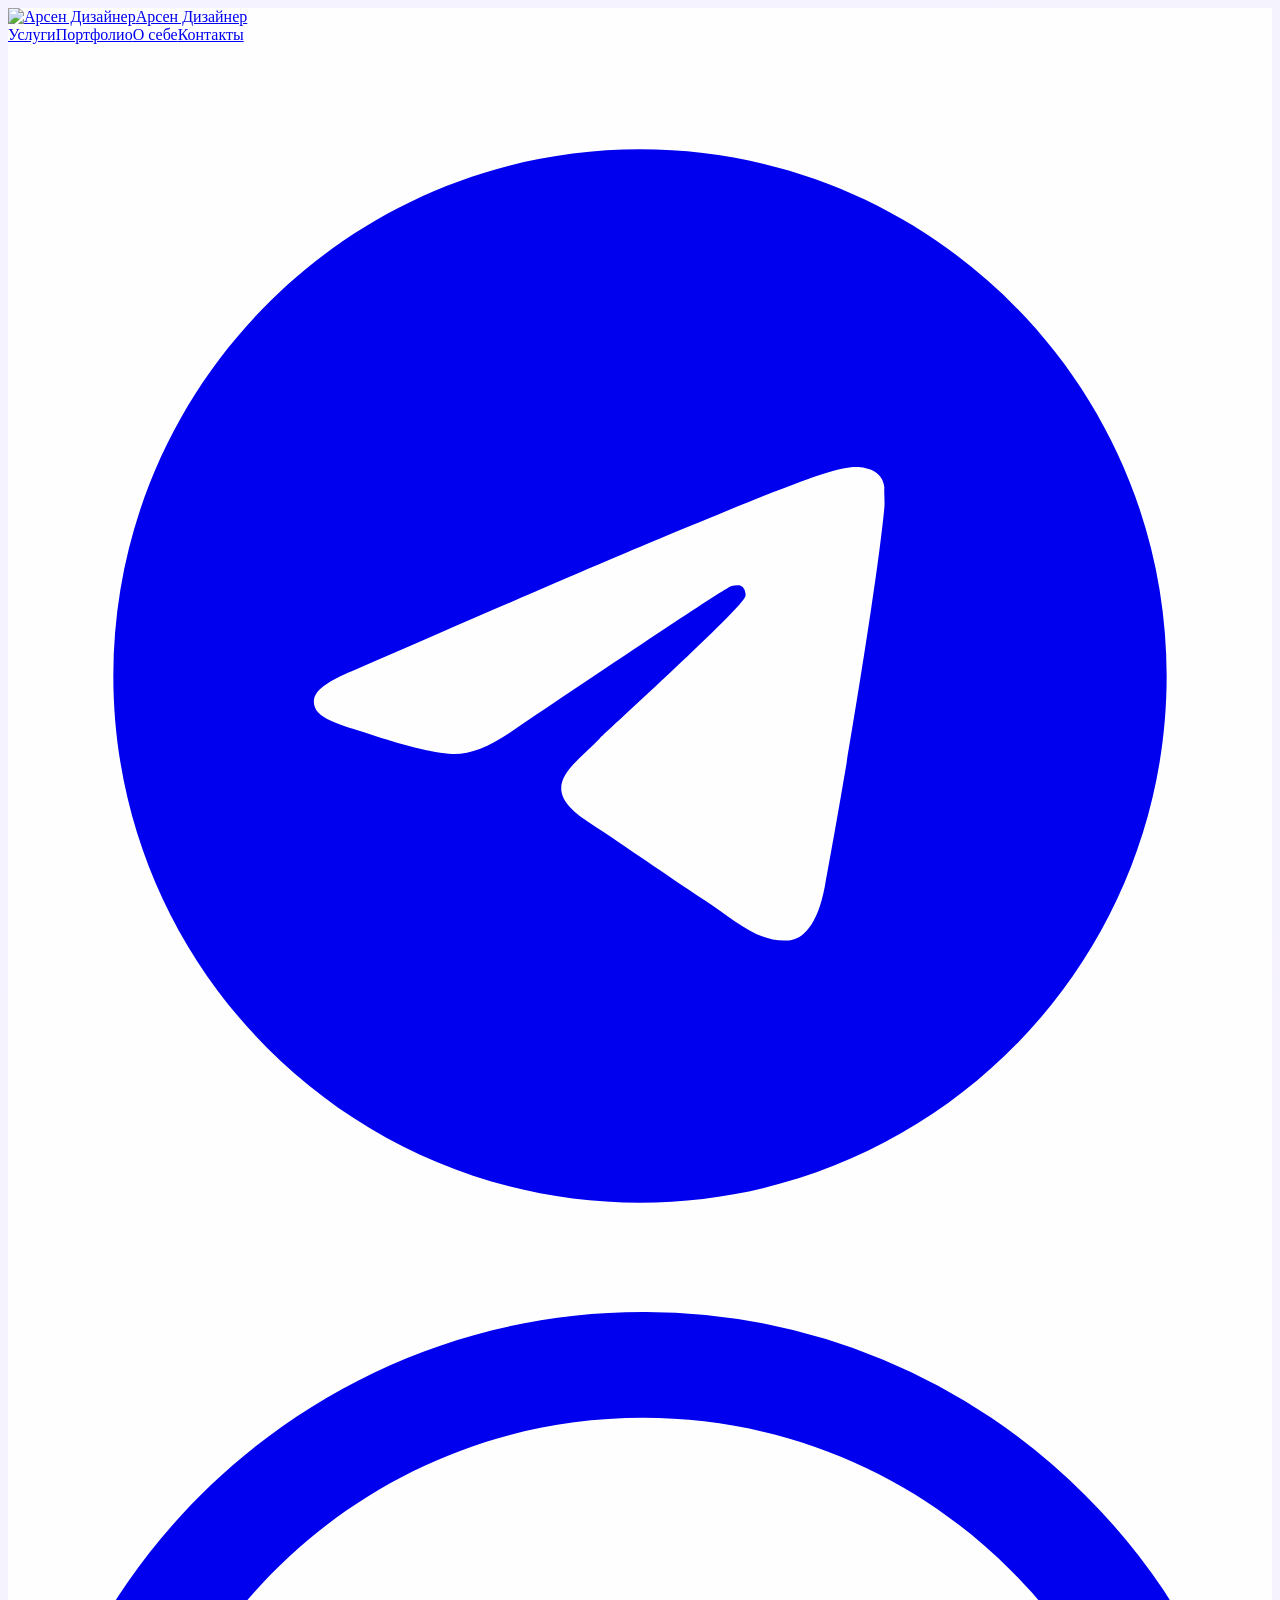
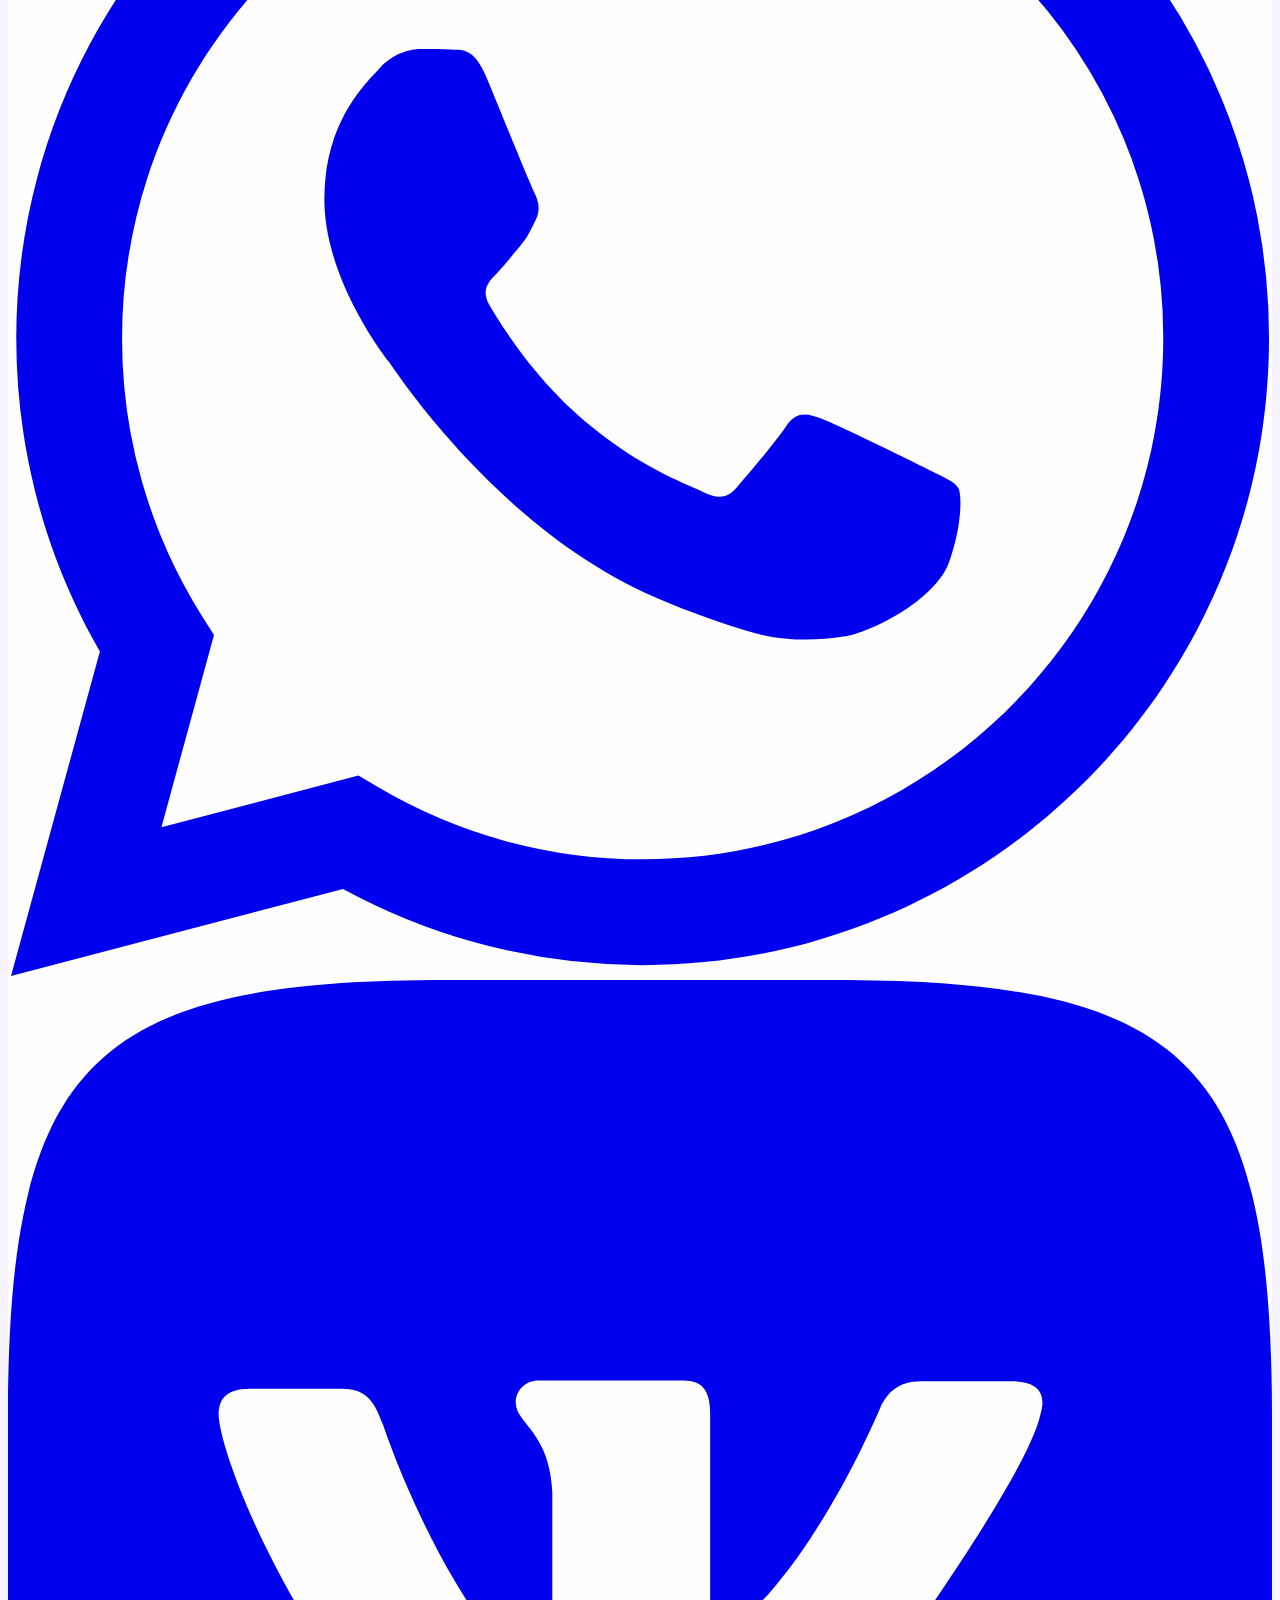
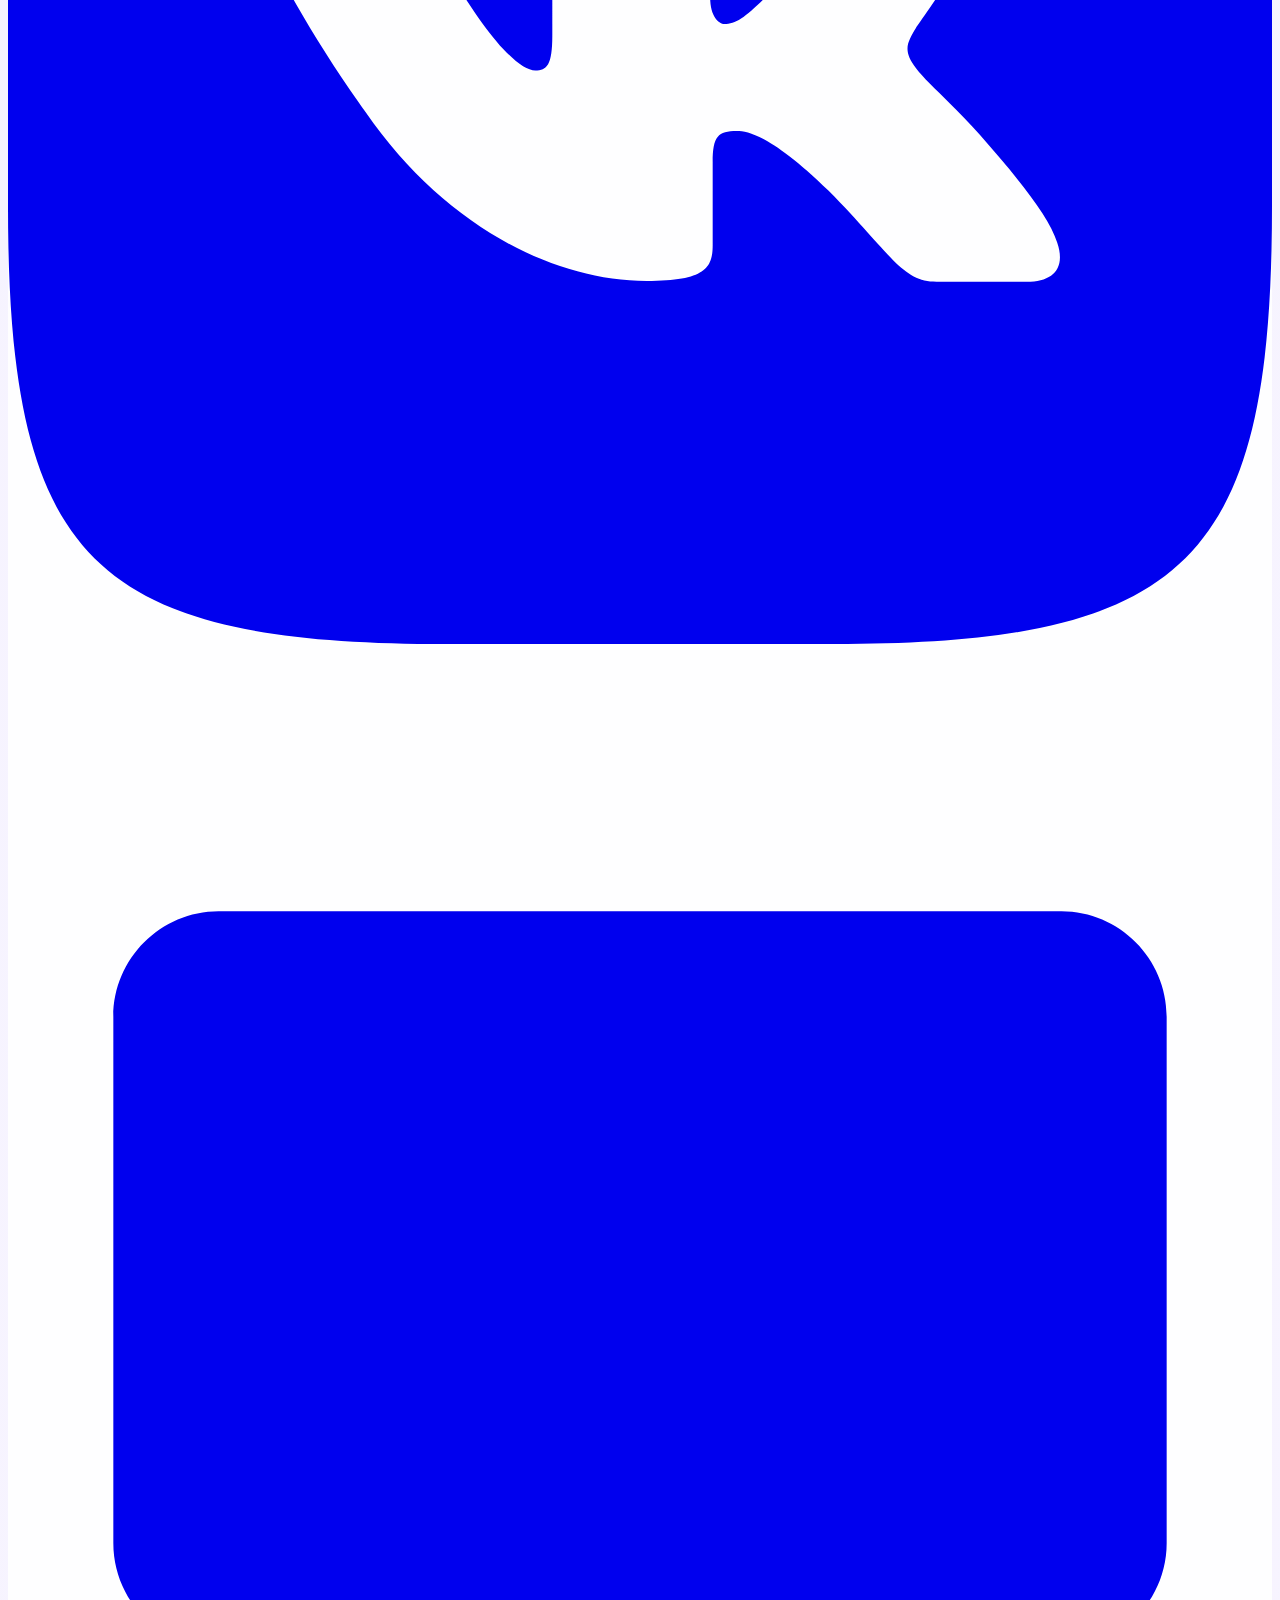
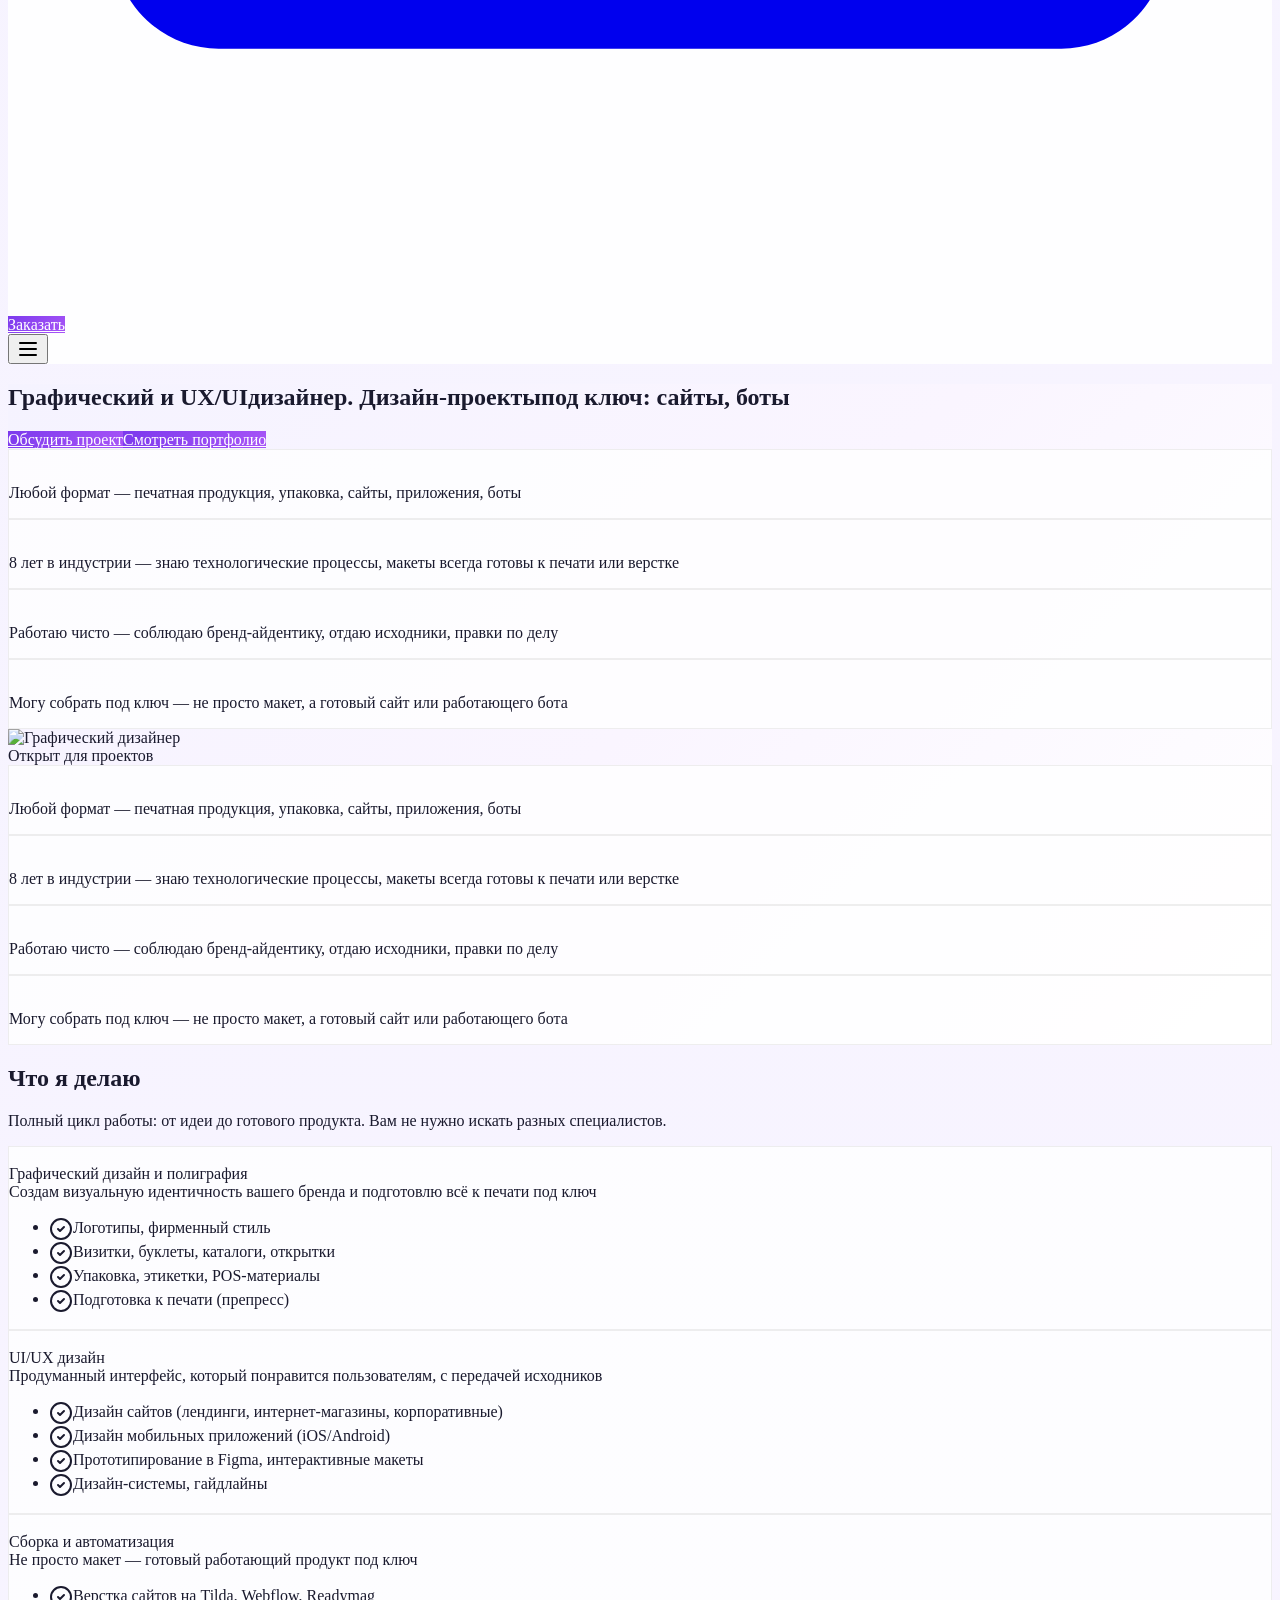
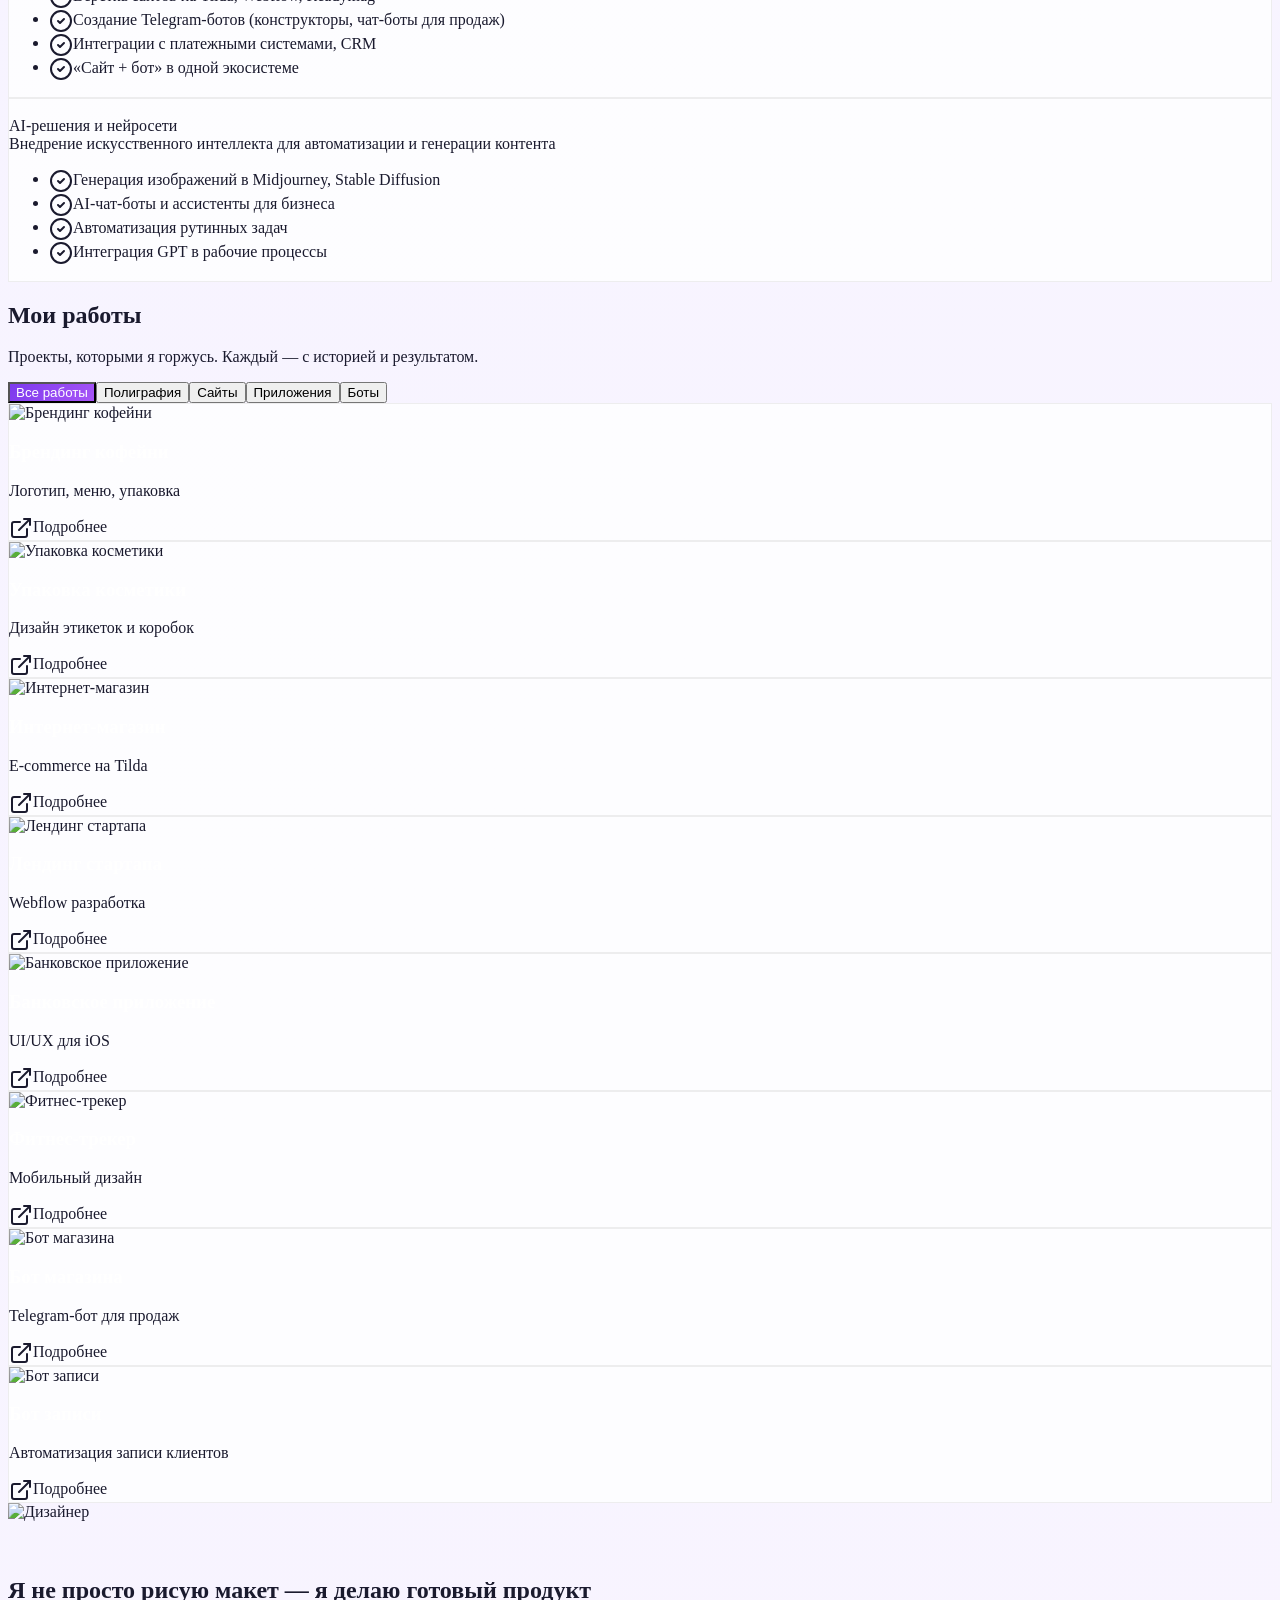
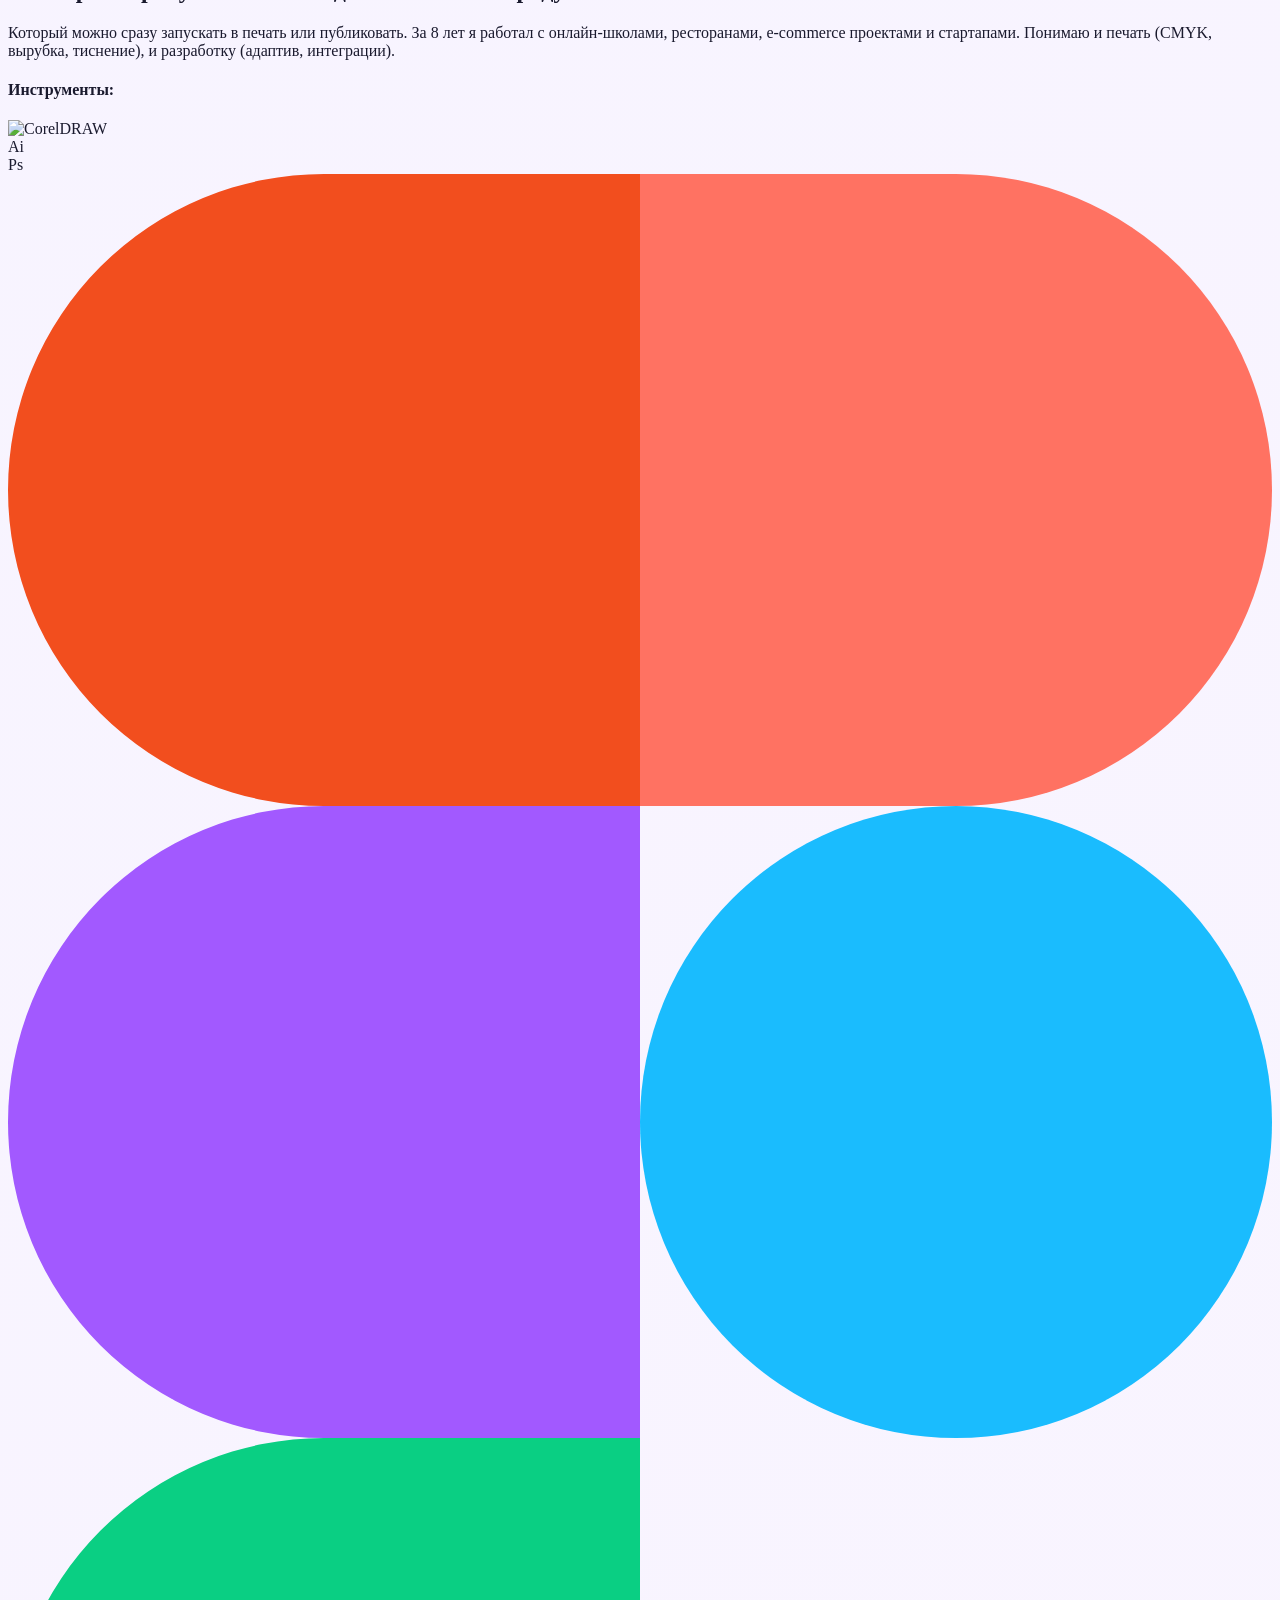
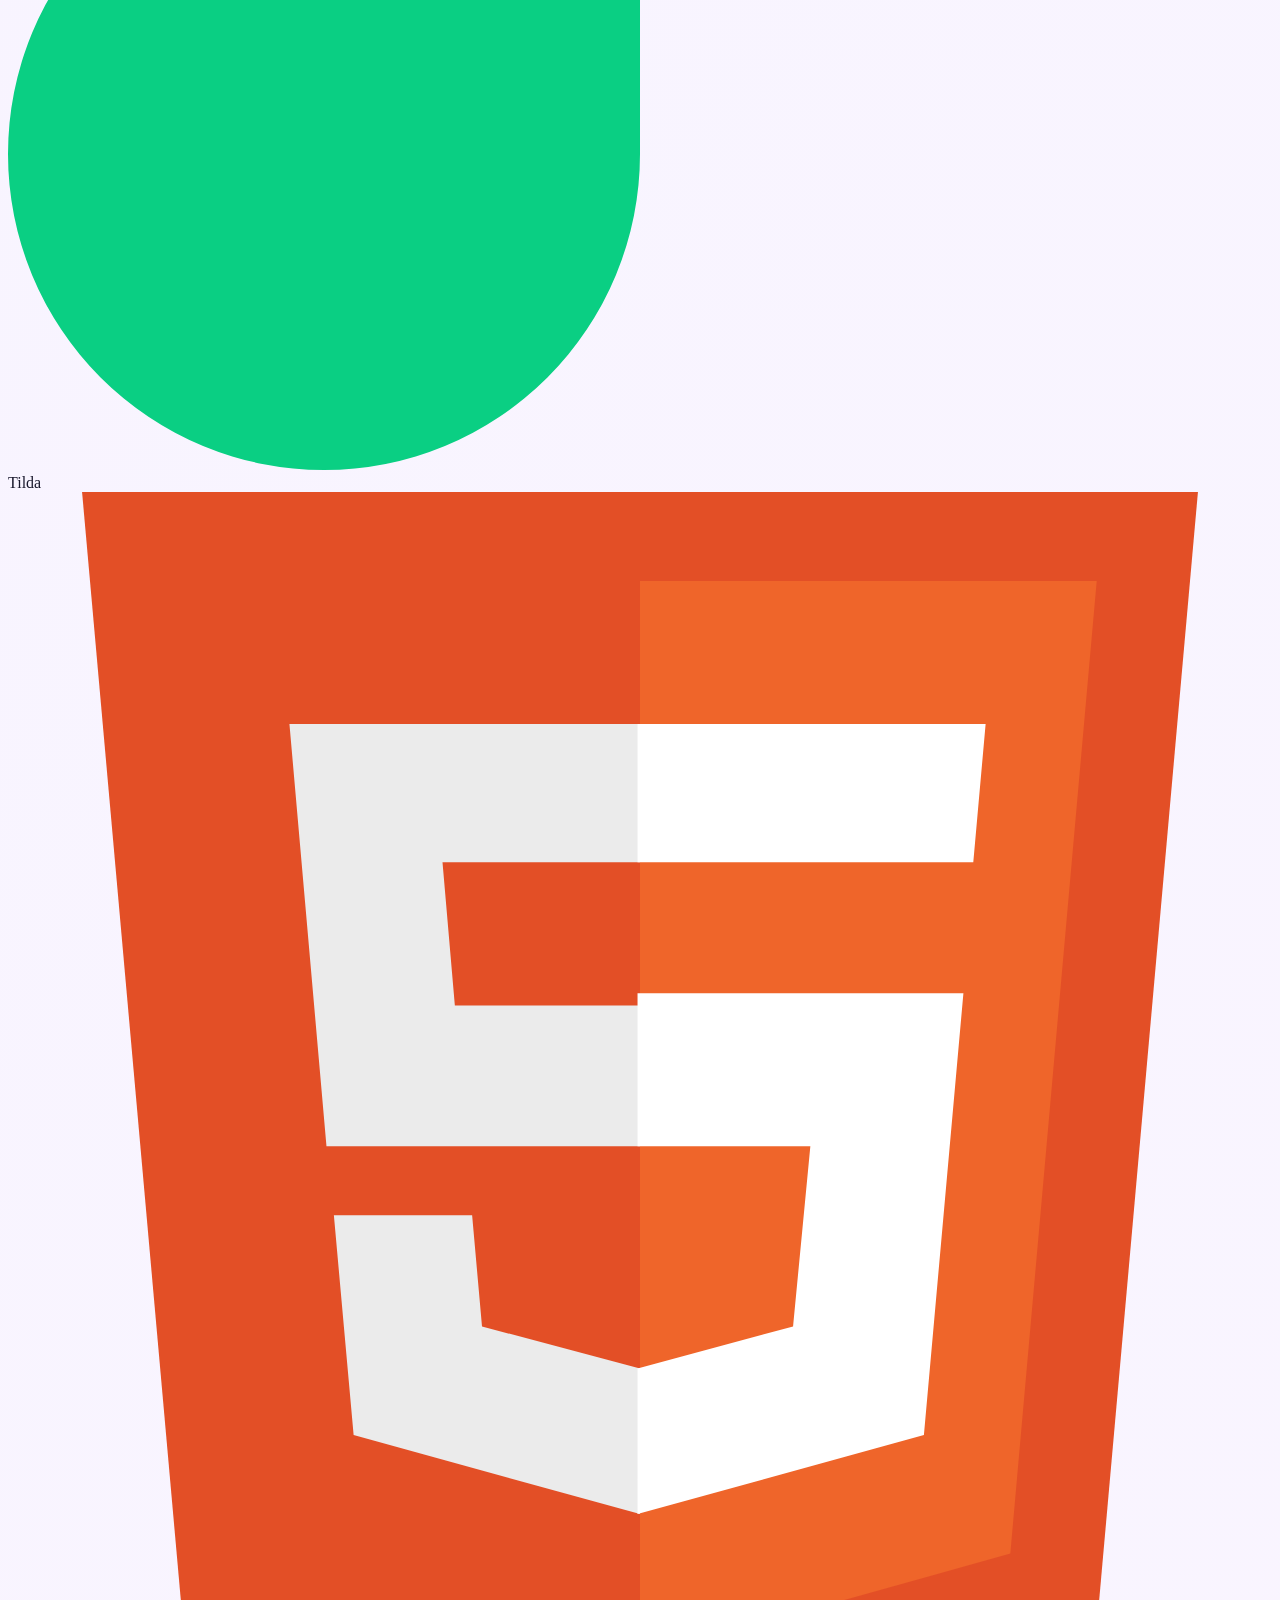
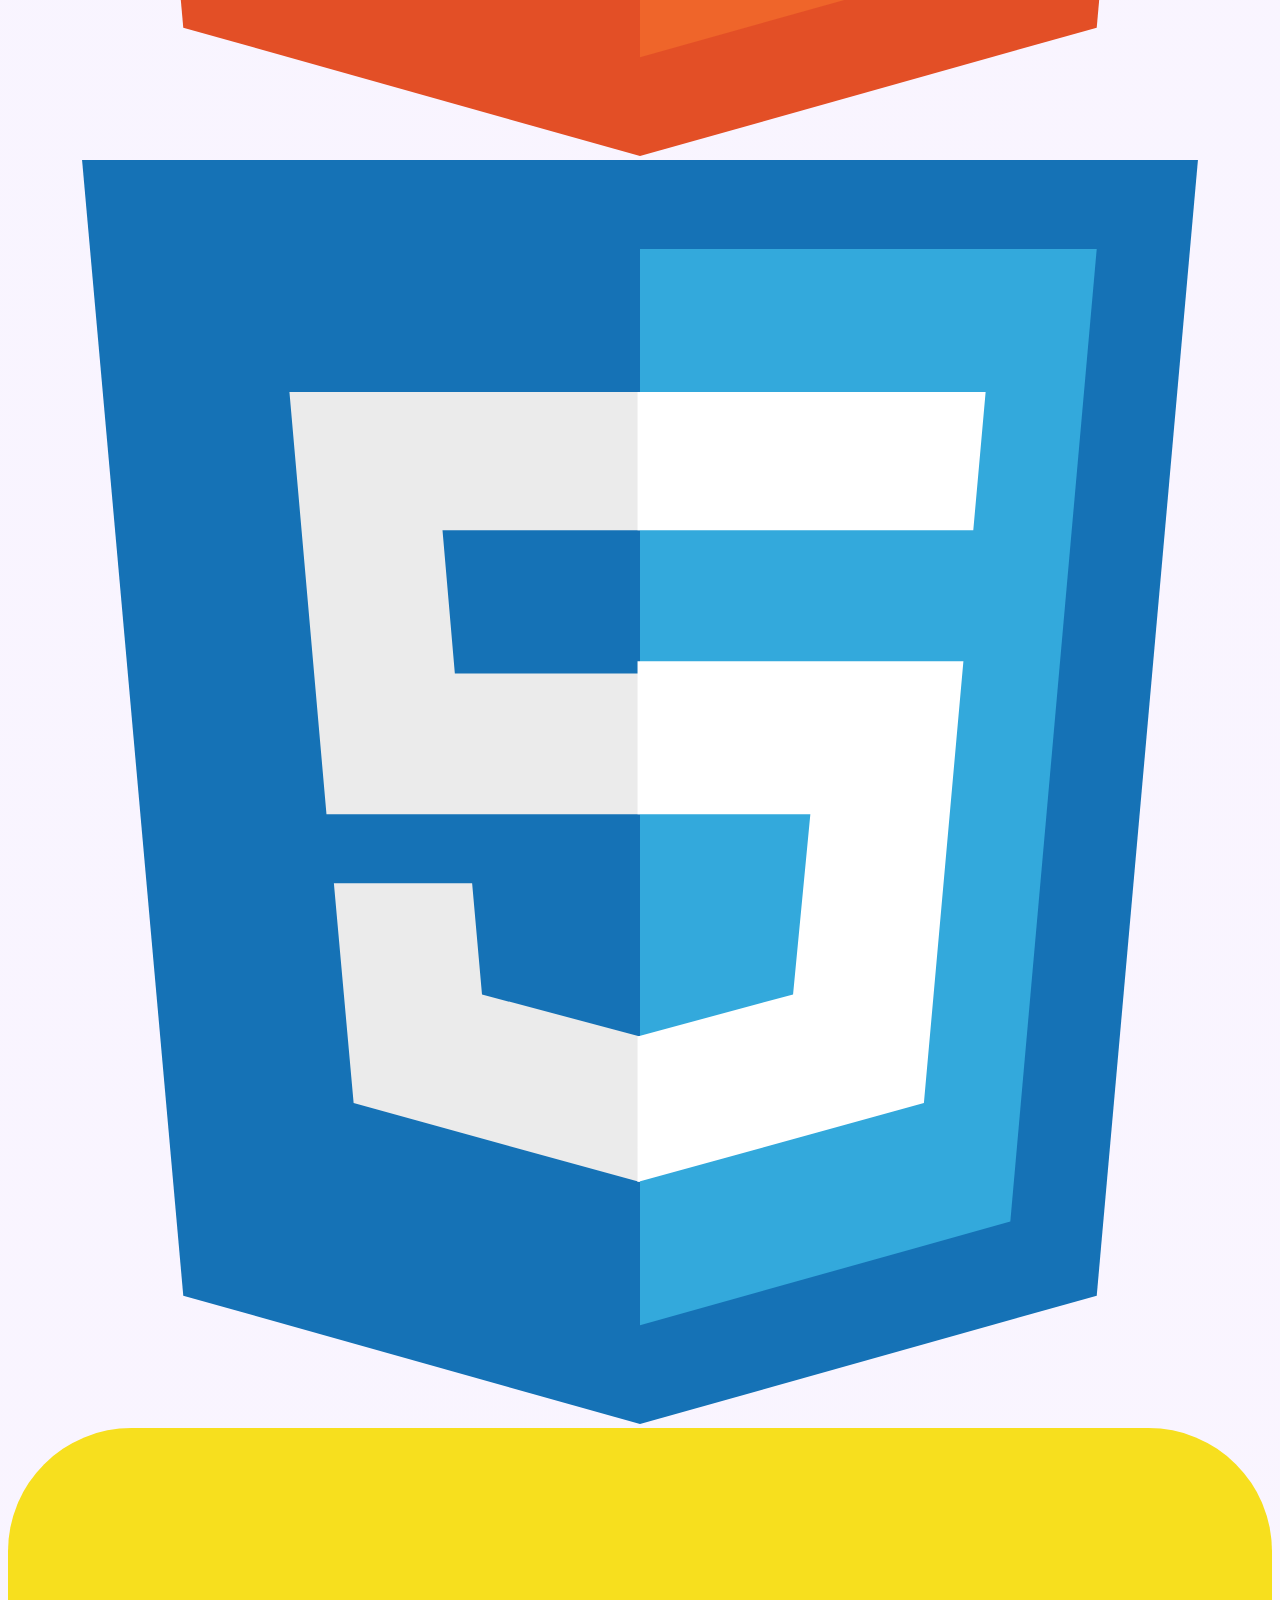
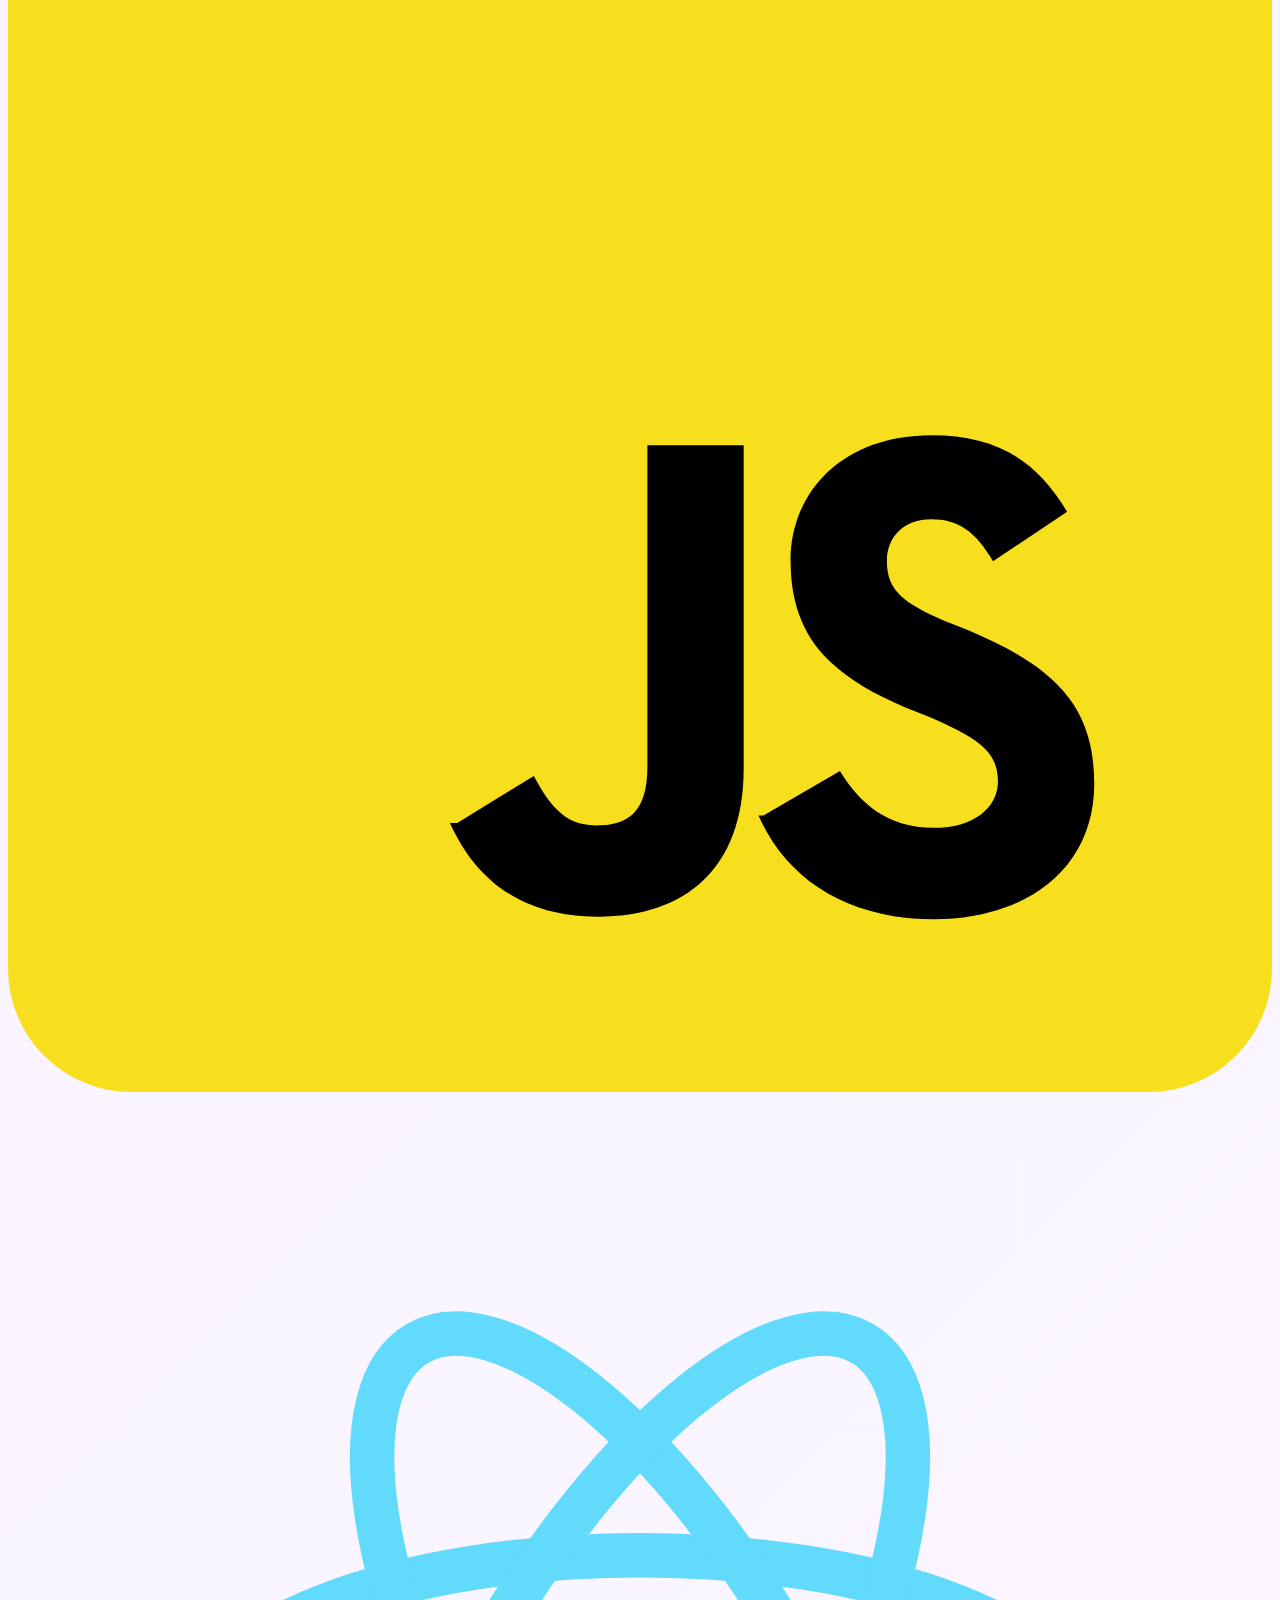
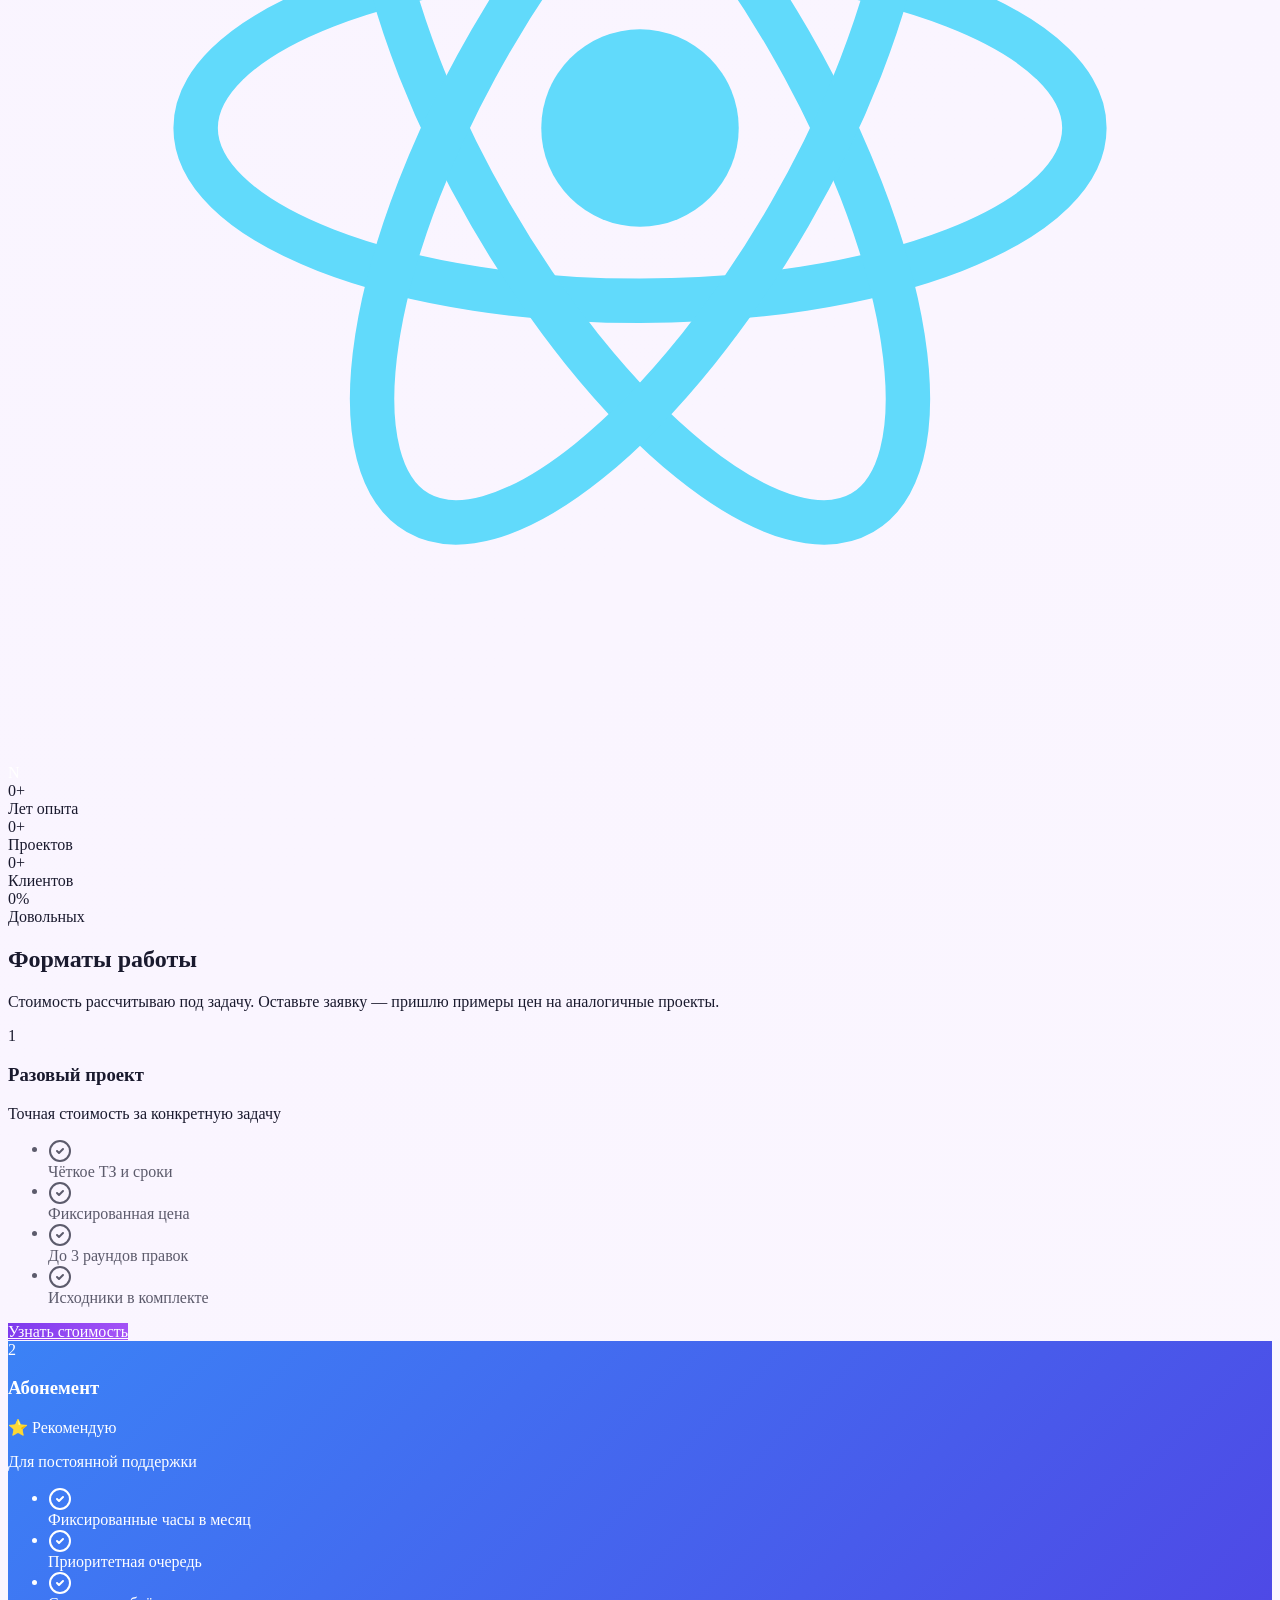
==== commit 568ec114: "Тёмный цвет текста логотипа" ====
--- a/index.html
+++ b/index.html
@@ -14,4 +14,4 @@
 .bg-blue-500{background-color:#3b82f6!important}
 .text-white{color:#fff!important}
 svg{display:inline-block}
-</style></head><body class="geist_a71539c9-module__T19VSG__variable geist_mono_8d43a2aa-module__8Li5zG__variable antialiased bg-background text-foreground"><div hidden=""><!--$--><!--/$--></div><div class="min-h-screen flex flex-col"><header class="fixed top-0 left-0 right-0 z-50 glass-nav" style=""><div class="max-w-7xl mx-auto px-4 sm:px-6 lg:px-8"><div class="flex items-center justify-between h-16"><a href="#" class="flex items-center gap-3"><img src="/designer-portfolio/logo1.png" alt="Арсен Дизайнер" class="w-10 h-10 rounded-xl object-cover"/><span class="font-bold text-xl text-white">Арсен Дизайнер</span></a><nav class="hidden md:flex items-center gap-8"><a href="#services" class="text-sm font-medium text-muted-foreground hover:text-primary transition-all duration-300 relative group">Услуги<span class="absolute -bottom-1 left-0 w-0 h-0.5 bg-gradient-to-r from-primary to-accent group-hover:w-full transition-all duration-300"></span></a><a href="#portfolio" class="text-sm font-medium text-muted-foreground hover:text-primary transition-all duration-300 relative group">Портфолио<span class="absolute -bottom-1 left-0 w-0 h-0.5 bg-gradient-to-r from-primary to-accent group-hover:w-full transition-all duration-300"></span></a><a href="#about" class="text-sm font-medium text-muted-foreground hover:text-primary transition-all duration-300 relative group">О себе<span class="absolute -bottom-1 left-0 w-0 h-0.5 bg-gradient-to-r from-primary to-accent group-hover:w-full transition-all duration-300"></span></a><a href="#contact" class="text-sm font-medium text-muted-foreground hover:text-primary transition-all duration-300 relative group">Контакты<span class="absolute -bottom-1 left-0 w-0 h-0.5 bg-gradient-to-r from-primary to-accent group-hover:w-full transition-all duration-300"></span></a></nav><div class="hidden md:flex items-center gap-2"><a href="https://t.me/" target="_blank" rel="noopener noreferrer" class="p-2 rounded-lg hover:bg-primary/10 transition-colors"><svg class="w-5 h-5" viewBox="0 0 24 24" fill="currentColor"><path d="M12 2C6.48 2 2 6.48 2 12s4.48 10 10 10 10-4.48 10-10S17.52 2 12 2zm4.64 6.8c-.15 1.58-.8 5.42-1.13 7.19-.14.75-.42 1-.68 1.03-.58.05-1.02-.38-1.58-.75-.88-.58-1.38-.94-2.23-1.5-.99-.65-.35-1.01.22-1.59.15-.15 2.71-2.48 2.76-2.69a.2.2 0 00-.05-.18c-.06-.05-.14-.03-.21-.02-.09.02-1.49.95-4.22 2.79-.4.27-.76.41-1.08.4-.36-.01-1.04-.2-1.55-.37-.63-.2-1.12-.31-1.08-.66.02-.18.27-.36.74-.55 2.92-1.27 4.86-2.11 5.83-2.51 2.78-1.16 3.35-1.36 3.73-1.36.08 0 .27.02.39.12.1.08.13.19.14.27-.01.06.01.24 0 .38z"></path></svg></a><a href="https://wa.me/" target="_blank" rel="noopener noreferrer" class="p-2 rounded-lg hover:bg-primary/10 transition-colors"><svg class="w-5 h-5" viewBox="0 0 24 24" fill="currentColor"><path d="M17.472 14.382c-.297-.149-1.758-.867-2.03-.967-.273-.099-.471-.148-.67.15-.197.297-.767.966-.94 1.164-.173.199-.347.223-.644.075-.297-.15-1.255-.463-2.39-1.475-.883-.788-1.48-1.761-1.653-2.059-.173-.297-.018-.458.13-.606.134-.133.298-.347.446-.52.149-.174.198-.298.298-.497.099-.198.05-.371-.025-.52-.075-.149-.669-1.612-.916-2.207-.242-.579-.487-.5-.669-.51-.173-.008-.371-.01-.57-.01-.198 0-.52.074-.792.372-.272.297-1.04 1.016-1.04 2.479 0 1.462 1.065 2.875 1.213 3.074.149.198 2.096 3.2 5.077 4.487.709.306 1.262.489 1.694.625.712.227 1.36.195 1.871.118.571-.085 1.758-.719 2.006-1.413.248-.694.248-1.289.173-1.413-.074-.124-.272-.198-.57-.347m-5.421 7.403h-.004a9.87 9.87 0 01-5.031-1.378l-.361-.214-3.741.982.998-3.648-.235-.374a9.86 9.86 0 01-1.51-5.26c.001-5.45 4.436-9.884 9.888-9.884 2.64 0 5.122 1.03 6.988 2.898a9.825 9.825 0 012.893 6.994c-.003 5.45-4.437 9.884-9.885 9.884m8.413-18.297A11.815 11.815 0 0012.05 0C5.495 0 .16 5.335.157 11.892c0 2.096.547 4.142 1.588 5.945L.057 24l6.305-1.654a11.882 11.882 0 005.683 1.448h.005c6.554 0 11.89-5.335 11.893-11.893a11.821 11.821 0 00-3.48-8.413z"></path></svg></a><a href="https://vk.com/" target="_blank" rel="noopener noreferrer" class="p-2 rounded-lg hover:bg-primary/10 transition-colors"><svg class="w-5 h-5" viewBox="0 0 24 24" fill="currentColor"><path d="M15.684 0H8.316C1.592 0 0 1.592 0 8.316v7.368C0 22.408 1.592 24 8.316 24h7.368C22.408 24 24 22.408 24 15.684V8.316C24 1.592 22.408 0 15.684 0zm3.692 17.123h-1.744c-.66 0-.864-.525-2.05-1.727-1.033-1-1.49-1.135-1.744-1.135-.356 0-.458.102-.458.593v1.575c0 .424-.135.678-1.253.678-1.846 0-3.896-1.118-5.335-3.202C4.624 10.857 4 8.684 4 8.25c0-.254.102-.491.593-.491h1.744c.44 0 .61.203.78.677.863 2.49 2.303 4.675 2.896 4.675.22 0 .322-.102.322-.66V9.721c-.068-1.186-.695-1.287-.695-1.71 0-.203.17-.407.44-.407h2.744c.373 0 .508.203.508.643v3.473c0 .372.17.508.271.508.22 0 .407-.136.813-.542 1.254-1.406 2.151-3.574 2.151-3.574.119-.254.322-.491.763-.491h1.744c.525 0 .644.27.525.643-.22 1.017-2.354 4.031-2.354 4.031-.186.305-.254.44 0 .78.186.254.796.779 1.203 1.253.745.847 1.32 1.558 1.473 2.05.17.49-.085.744-.576.744z"></path></svg></a><a href="https://my.mail.ru/" target="_blank" rel="noopener noreferrer" class="p-2 rounded-lg hover:bg-primary/10 transition-colors"><svg class="w-5 h-5" viewBox="0 0 24 24" fill="currentColor"><path d="M8.9 16.1L3 10.2v7.7c0 .6.5 1.1 1.1 1.1h14c.6 0 1.1-.5 1.1-1.1v-7.7l-5.9 5.9c-1.3 1.3-3.4 1.3-4.7 0zM4.1 8.1l5.9 5.9c.6.6 1.3.9 2 .9s1.5-.3 2-.9l5.9-5.9c.6-.6.6-1.5 0-2.1-.6-.6-1.5-.6-2.1 0l-5.8 5.8-5.8-5.8c-.6-.6-1.5-.6-2.1 0-.6.6-.6 1.5 0 2.1zM20 5H4c-1.1 0-2 .9-2 2v10c0 1.1.9 2 2 2h16c1.1 0 2-.9 2-2V7c0-1.1-.9-2-2-2z"></path></svg></a><a href="#contact" data-slot="button" class="inline-flex items-center justify-center whitespace-nowrap text-sm font-medium transition-all disabled:pointer-events-none disabled:opacity-50 [&amp;_svg]:pointer-events-none [&amp;_svg:not([class*=&#x27;size-&#x27;])]:size-4 shrink-0 [&amp;_svg]:shrink-0 outline-none focus-visible:border-ring focus-visible:ring-ring/50 focus-visible:ring-[3px] aria-invalid:ring-destructive/20 dark:aria-invalid:ring-destructive/40 aria-invalid:border-destructive bg-primary shadow-xs hover:bg-primary/90 h-8 rounded-md gap-1.5 px-3 has-[&gt;svg]:px-2.5 btn-gradient text-white border-0">Заказать</a></div><button class="md:hidden p-2"><svg xmlns="http://www.w3.org/2000/svg" width="24" height="24" viewBox="0 0 24 24" fill="none" stroke="currentColor" stroke-width="2" stroke-linecap="round" stroke-linejoin="round" class="lucide lucide-menu w-6 h-6" aria-hidden="true"><path d="M4 12h16"></path><path d="M4 18h16"></path><path d="M4 6h16"></path></svg></button></div></div></header><main class="flex-1"><section class="pt-24 pb-16 md:pt-32 md:pb-24 gradient-bg overflow-hidden relative"><div class="absolute top-20 right-0 w-96 h-96 blob blob-1 opacity-50" style="transform:none"></div><div class="absolute bottom-0 left-0 w-80 h-80 blob blob-2 opacity-40" style="transform:none"></div><div class="max-w-7xl mx-auto px-4 sm:px-6 lg:px-8 relative z-10"><div class="flex flex-col-reverse lg:grid lg:grid-cols-2 gap-8 lg:gap-12 items-center"><div class="text-center lg:text-left" ><h1 class="text-2xl sm:text-3xl md:text-4xl lg:text-5xl font-bold tracking-tight mb-6 lg:mb-8" "><span class="block">Графический и UX/UI</span><span class="block">дизайнер. Дизайн-проекты</span><span class="block">под ключ: сайты, боты</span></h1><div class="flex flex-col sm:flex-row gap-3 sm:gap-4 justify-center lg:justify-start mb-6 lg:mb-8" "><a href="#contact" data-slot="button" class="inline-flex items-center justify-center gap-2 whitespace-nowrap font-medium transition-all disabled:pointer-events-none disabled:opacity-50 [&amp;_svg]:pointer-events-none [&amp;_svg:not([class*=&#x27;size-&#x27;])]:size-4 shrink-0 [&amp;_svg]:shrink-0 outline-none focus-visible:border-ring focus-visible:ring-ring/50 focus-visible:ring-[3px] aria-invalid:ring-destructive/20 dark:aria-invalid:ring-destructive/40 aria-invalid:border-destructive bg-primary shadow-xs hover:bg-primary/90 h-10 rounded-md px-6 has-[&gt;svg]:px-4 pulse-glow text-sm sm:text-base btn-gradient text-white border-0">Обсудить проект</a><a href="#portfolio" data-slot="button" class="inline-flex items-center justify-center gap-2 whitespace-nowrap font-medium transition-all disabled:pointer-events-none disabled:opacity-50 [&amp;_svg]:pointer-events-none [&amp;_svg:not([class*=&#x27;size-&#x27;])]:size-4 shrink-0 [&amp;_svg]:shrink-0 outline-none focus-visible:border-ring focus-visible:ring-ring/50 focus-visible:ring-[3px] aria-invalid:ring-destructive/20 dark:aria-invalid:ring-destructive/40 aria-invalid:border-destructive bg-primary shadow-xs hover:bg-primary/90 h-10 rounded-md px-6 has-[&gt;svg]:px-4 text-sm sm:text-base btn-gradient text-white border-0">Смотреть портфолио</a></div><div class="hidden lg:grid grid-cols-2 gap-4" ><div class="flex items-start gap-3 p-4 glass-card glass-hover rounded-2xl text-left" "><div class="flex-shrink-0 w-14 h-14 flex items-center justify-center"><img src="/designer-portfolio/book.png" alt="" class="w-12 h-12 object-contain"/></div><p class="text-sm">Любой формат — печатная продукция, упаковка, сайты, приложения, боты</p></div><div class="flex items-start gap-3 p-4 glass-card glass-hover rounded-2xl text-left" "><div class="flex-shrink-0 w-14 h-14 flex items-center justify-center"><img src="/designer-portfolio/liyot.png" alt="" class="w-12 h-12 object-contain"/></div><p class="text-sm">8 лет в индустрии — знаю технологические процессы, макеты всегда готовы к печати или верстке</p></div><div class="flex items-start gap-3 p-4 glass-card glass-hover rounded-2xl text-left" "><div class="flex-shrink-0 w-14 h-14 flex items-center justify-center"><img src="/designer-portfolio/identi.png" alt="" class="w-12 h-12 object-contain"/></div><p class="text-sm">Работаю чисто — соблюдаю бренд-айдентику, отдаю исходники, правки по делу</p></div><div class="flex items-start gap-3 p-4 glass-card glass-hover rounded-2xl text-left" "><div class="flex-shrink-0 w-14 h-14 flex items-center justify-center"><img src="/designer-portfolio/rocket.png" alt="" class="w-12 h-12 object-contain"/></div><p class="text-sm">Могу собрать под ключ — не просто макет, а готовый сайт или работающего бота</p></div></div></div><div class="relative flex justify-center lg:justify-end items-center" "><div class="relative float-animation"><img src="/designer-portfolio/avatars/ya9.png" alt="Графический дизайнер" class="w-[420px] h-[520px] sm:w-[560px] sm:h-[580px] md:w-[680px] md:h-[700px] lg:w-[760px] lg:h-[800px] xl:w-[840px] xl:h-[880px] object-cover object-top drop-shadow-2xl rounded-3xl "/><div class="absolute top-[85%] -left-4 bg-white p-4 rounded-2xl shadow-soft-lg"><div class="flex items-center gap-2"><div class="w-3 h-3 rounded-full bg-green-500 animate-pulse"></div><span class="text-sm font-medium">Открыт для проектов</span></div></div></div></div></div><div class="lg:hidden grid grid-cols-1 sm:grid-cols-2 gap-3 sm:gap-4 mt-8 sm:mt-12" ><div class="flex items-start gap-3 p-3 sm:p-4 glass-card glass-hover rounded-2xl text-left" "><div class="flex-shrink-0 w-12 h-12 sm:w-14 sm:h-14 flex items-center justify-center"><img src="/designer-portfolio/book.png" alt="" class="w-10 h-10 sm:w-12 sm:h-12 object-contain"/></div><p class="text-xs sm:text-sm">Любой формат — печатная продукция, упаковка, сайты, приложения, боты</p></div><div class="flex items-start gap-3 p-3 sm:p-4 glass-card glass-hover rounded-2xl text-left" "><div class="flex-shrink-0 w-12 h-12 sm:w-14 sm:h-14 flex items-center justify-center"><img src="/designer-portfolio/liyot.png" alt="" class="w-10 h-10 sm:w-12 sm:h-12 object-contain"/></div><p class="text-xs sm:text-sm">8 лет в индустрии — знаю технологические процессы, макеты всегда готовы к печати или верстке</p></div><div class="flex items-start gap-3 p-3 sm:p-4 glass-card glass-hover rounded-2xl text-left" "><div class="flex-shrink-0 w-12 h-12 sm:w-14 sm:h-14 flex items-center justify-center"><img src="/designer-portfolio/identi.png" alt="" class="w-10 h-10 sm:w-12 sm:h-12 object-contain"/></div><p class="text-xs sm:text-sm">Работаю чисто — соблюдаю бренд-айдентику, отдаю исходники, правки по делу</p></div><div class="flex items-start gap-3 p-3 sm:p-4 glass-card glass-hover rounded-2xl text-left" "><div class="flex-shrink-0 w-12 h-12 sm:w-14 sm:h-14 flex items-center justify-center"><img src="/designer-portfolio/rocket.png" alt="" class="w-10 h-10 sm:w-12 sm:h-12 object-contain"/></div><p class="text-xs sm:text-sm">Могу собрать под ключ — не просто макет, а готовый сайт или работающего бота</p></div></div></div></section><section id="services" class="py-20 relative overflow-hidden"><div class="absolute top-0 left-1/4 w-64 h-64 blob blob-3 opacity-30"></div><div class="max-w-7xl mx-auto px-4 sm:px-6 lg:px-8 relative z-10"><div class="text-center mb-12" ><h2 class="text-6xl md:text-7xl font-bold mb-6" ">Что я делаю</h2><p class="text-2xl md:text-3xl text-muted-foreground max-w-2xl mx-auto" ">Полный цикл работы: от идеи до готового продукта. Вам не нужно искать разных специалистов.</p></div><div class="grid md:grid-cols-2 lg:grid-cols-4 gap-6" ><div "><div data-slot="card" class="bg-card text-card-foreground flex flex-col gap-6 rounded-xl py-6 shadow-sm glass-card glass-hover h-full border-0"><div data-slot="card-header" class="@container/card-header grid auto-rows-min grid-rows-[auto_auto] items-start gap-1.5 px-6 has-data-[slot=card-action]:grid-cols-[1fr_auto] [.border-b]:pb-6 relative"><div class="flex items-center justify-center mb-4"><img src="/designer-portfolio/gr1.png" alt="" class="w-[300px] h-auto max-w-full object-contain"/></div><div data-slot="card-title" class="font-semibold text-xl">Графический дизайн и полиграфия</div><div data-slot="card-description" class="text-muted-foreground text-sm">Создам визуальную идентичность вашего бренда и подготовлю всё к печати под ключ</div></div><div data-slot="card-content" class="px-6"><ul class="space-y-2"><li class="flex items-start gap-2 text-sm"><svg xmlns="http://www.w3.org/2000/svg" width="24" height="24" viewBox="0 0 24 24" fill="none" stroke="currentColor" stroke-width="2" stroke-linecap="round" stroke-linejoin="round" class="lucide lucide-circle-check w-4 h-4 text-primary mt-0.5 flex-shrink-0" aria-hidden="true"><circle cx="12" cy="12" r="10"></circle><path d="m9 12 2 2 4-4"></path></svg><span>Логотипы, фирменный стиль</span></li><li class="flex items-start gap-2 text-sm"><svg xmlns="http://www.w3.org/2000/svg" width="24" height="24" viewBox="0 0 24 24" fill="none" stroke="currentColor" stroke-width="2" stroke-linecap="round" stroke-linejoin="round" class="lucide lucide-circle-check w-4 h-4 text-primary mt-0.5 flex-shrink-0" aria-hidden="true"><circle cx="12" cy="12" r="10"></circle><path d="m9 12 2 2 4-4"></path></svg><span>Визитки, буклеты, каталоги, открытки</span></li><li class="flex items-start gap-2 text-sm"><svg xmlns="http://www.w3.org/2000/svg" width="24" height="24" viewBox="0 0 24 24" fill="none" stroke="currentColor" stroke-width="2" stroke-linecap="round" stroke-linejoin="round" class="lucide lucide-circle-check w-4 h-4 text-primary mt-0.5 flex-shrink-0" aria-hidden="true"><circle cx="12" cy="12" r="10"></circle><path d="m9 12 2 2 4-4"></path></svg><span>Упаковка, этикетки, POS-материалы</span></li><li class="flex items-start gap-2 text-sm"><svg xmlns="http://www.w3.org/2000/svg" width="24" height="24" viewBox="0 0 24 24" fill="none" stroke="currentColor" stroke-width="2" stroke-linecap="round" stroke-linejoin="round" class="lucide lucide-circle-check w-4 h-4 text-primary mt-0.5 flex-shrink-0" aria-hidden="true"><circle cx="12" cy="12" r="10"></circle><path d="m9 12 2 2 4-4"></path></svg><span>Подготовка к печати (препресс)</span></li></ul></div></div></div><div "><div data-slot="card" class="bg-card text-card-foreground flex flex-col gap-6 rounded-xl py-6 shadow-sm glass-card glass-hover h-full border-0"><div data-slot="card-header" class="@container/card-header grid auto-rows-min grid-rows-[auto_auto] items-start gap-1.5 px-6 has-data-[slot=card-action]:grid-cols-[1fr_auto] [.border-b]:pb-6 relative"><div class="flex items-center justify-center mb-4"><img src="/designer-portfolio/uxui0.png" alt="" class="w-[300px] h-auto max-w-full object-contain"/></div><div data-slot="card-title" class="font-semibold text-xl">UI/UX дизайн</div><div data-slot="card-description" class="text-muted-foreground text-sm">Продуманный интерфейс, который понравится пользователям, с передачей исходников</div></div><div data-slot="card-content" class="px-6"><ul class="space-y-2"><li class="flex items-start gap-2 text-sm"><svg xmlns="http://www.w3.org/2000/svg" width="24" height="24" viewBox="0 0 24 24" fill="none" stroke="currentColor" stroke-width="2" stroke-linecap="round" stroke-linejoin="round" class="lucide lucide-circle-check w-4 h-4 text-primary mt-0.5 flex-shrink-0" aria-hidden="true"><circle cx="12" cy="12" r="10"></circle><path d="m9 12 2 2 4-4"></path></svg><span>Дизайн сайтов (лендинги, интернет-магазины, корпоративные)</span></li><li class="flex items-start gap-2 text-sm"><svg xmlns="http://www.w3.org/2000/svg" width="24" height="24" viewBox="0 0 24 24" fill="none" stroke="currentColor" stroke-width="2" stroke-linecap="round" stroke-linejoin="round" class="lucide lucide-circle-check w-4 h-4 text-primary mt-0.5 flex-shrink-0" aria-hidden="true"><circle cx="12" cy="12" r="10"></circle><path d="m9 12 2 2 4-4"></path></svg><span>Дизайн мобильных приложений (iOS/Android)</span></li><li class="flex items-start gap-2 text-sm"><svg xmlns="http://www.w3.org/2000/svg" width="24" height="24" viewBox="0 0 24 24" fill="none" stroke="currentColor" stroke-width="2" stroke-linecap="round" stroke-linejoin="round" class="lucide lucide-circle-check w-4 h-4 text-primary mt-0.5 flex-shrink-0" aria-hidden="true"><circle cx="12" cy="12" r="10"></circle><path d="m9 12 2 2 4-4"></path></svg><span>Прототипирование в Figma, интерактивные макеты</span></li><li class="flex items-start gap-2 text-sm"><svg xmlns="http://www.w3.org/2000/svg" width="24" height="24" viewBox="0 0 24 24" fill="none" stroke="currentColor" stroke-width="2" stroke-linecap="round" stroke-linejoin="round" class="lucide lucide-circle-check w-4 h-4 text-primary mt-0.5 flex-shrink-0" aria-hidden="true"><circle cx="12" cy="12" r="10"></circle><path d="m9 12 2 2 4-4"></path></svg><span>Дизайн-системы, гайдлайны</span></li></ul></div></div></div><div "><div data-slot="card" class="bg-card text-card-foreground flex flex-col gap-6 rounded-xl py-6 shadow-sm glass-card glass-hover h-full border-0"><div data-slot="card-header" class="@container/card-header grid auto-rows-min grid-rows-[auto_auto] items-start gap-1.5 px-6 has-data-[slot=card-action]:grid-cols-[1fr_auto] [.border-b]:pb-6 relative"><div class="flex items-center justify-center mb-4"><img src="/designer-portfolio/automatization0.png" alt="" class="w-[300px] h-auto max-w-full object-contain"/></div><div data-slot="card-title" class="font-semibold text-xl">Сборка и автоматизация</div><div data-slot="card-description" class="text-muted-foreground text-sm">Не просто макет — готовый работающий продукт под ключ</div></div><div data-slot="card-content" class="px-6"><ul class="space-y-2"><li class="flex items-start gap-2 text-sm"><svg xmlns="http://www.w3.org/2000/svg" width="24" height="24" viewBox="0 0 24 24" fill="none" stroke="currentColor" stroke-width="2" stroke-linecap="round" stroke-linejoin="round" class="lucide lucide-circle-check w-4 h-4 text-primary mt-0.5 flex-shrink-0" aria-hidden="true"><circle cx="12" cy="12" r="10"></circle><path d="m9 12 2 2 4-4"></path></svg><span>Верстка сайтов на Tilda, Webflow, Readymag</span></li><li class="flex items-start gap-2 text-sm"><svg xmlns="http://www.w3.org/2000/svg" width="24" height="24" viewBox="0 0 24 24" fill="none" stroke="currentColor" stroke-width="2" stroke-linecap="round" stroke-linejoin="round" class="lucide lucide-circle-check w-4 h-4 text-primary mt-0.5 flex-shrink-0" aria-hidden="true"><circle cx="12" cy="12" r="10"></circle><path d="m9 12 2 2 4-4"></path></svg><span>Создание Telegram-ботов (конструкторы, чат-боты для продаж)</span></li><li class="flex items-start gap-2 text-sm"><svg xmlns="http://www.w3.org/2000/svg" width="24" height="24" viewBox="0 0 24 24" fill="none" stroke="currentColor" stroke-width="2" stroke-linecap="round" stroke-linejoin="round" class="lucide lucide-circle-check w-4 h-4 text-primary mt-0.5 flex-shrink-0" aria-hidden="true"><circle cx="12" cy="12" r="10"></circle><path d="m9 12 2 2 4-4"></path></svg><span>Интеграции с платежными системами, CRM</span></li><li class="flex items-start gap-2 text-sm"><svg xmlns="http://www.w3.org/2000/svg" width="24" height="24" viewBox="0 0 24 24" fill="none" stroke="currentColor" stroke-width="2" stroke-linecap="round" stroke-linejoin="round" class="lucide lucide-circle-check w-4 h-4 text-primary mt-0.5 flex-shrink-0" aria-hidden="true"><circle cx="12" cy="12" r="10"></circle><path d="m9 12 2 2 4-4"></path></svg><span>«Сайт + бот» в одной экосистеме</span></li></ul></div></div></div><div "><div data-slot="card" class="bg-card text-card-foreground flex flex-col gap-6 rounded-xl py-6 shadow-sm glass-card glass-hover h-full border-0"><div data-slot="card-header" class="@container/card-header grid auto-rows-min grid-rows-[auto_auto] items-start gap-1.5 px-6 has-data-[slot=card-action]:grid-cols-[1fr_auto] [.border-b]:pb-6 relative"><div class="flex items-center justify-center mb-4"><img src="/designer-portfolio/ai0.png" alt="" class="w-[300px] h-auto max-w-full object-contain"/></div><div data-slot="card-title" class="font-semibold text-xl">AI-решения и нейросети</div><div data-slot="card-description" class="text-muted-foreground text-sm">Внедрение искусственного интеллекта для автоматизации и генерации контента</div></div><div data-slot="card-content" class="px-6"><ul class="space-y-2"><li class="flex items-start gap-2 text-sm"><svg xmlns="http://www.w3.org/2000/svg" width="24" height="24" viewBox="0 0 24 24" fill="none" stroke="currentColor" stroke-width="2" stroke-linecap="round" stroke-linejoin="round" class="lucide lucide-circle-check w-4 h-4 text-primary mt-0.5 flex-shrink-0" aria-hidden="true"><circle cx="12" cy="12" r="10"></circle><path d="m9 12 2 2 4-4"></path></svg><span>Генерация изображений в Midjourney, Stable Diffusion</span></li><li class="flex items-start gap-2 text-sm"><svg xmlns="http://www.w3.org/2000/svg" width="24" height="24" viewBox="0 0 24 24" fill="none" stroke="currentColor" stroke-width="2" stroke-linecap="round" stroke-linejoin="round" class="lucide lucide-circle-check w-4 h-4 text-primary mt-0.5 flex-shrink-0" aria-hidden="true"><circle cx="12" cy="12" r="10"></circle><path d="m9 12 2 2 4-4"></path></svg><span>AI-чат-боты и ассистенты для бизнеса</span></li><li class="flex items-start gap-2 text-sm"><svg xmlns="http://www.w3.org/2000/svg" width="24" height="24" viewBox="0 0 24 24" fill="none" stroke="currentColor" stroke-width="2" stroke-linecap="round" stroke-linejoin="round" class="lucide lucide-circle-check w-4 h-4 text-primary mt-0.5 flex-shrink-0" aria-hidden="true"><circle cx="12" cy="12" r="10"></circle><path d="m9 12 2 2 4-4"></path></svg><span>Автоматизация рутинных задач</span></li><li class="flex items-start gap-2 text-sm"><svg xmlns="http://www.w3.org/2000/svg" width="24" height="24" viewBox="0 0 24 24" fill="none" stroke="currentColor" stroke-width="2" stroke-linecap="round" stroke-linejoin="round" class="lucide lucide-circle-check w-4 h-4 text-primary mt-0.5 flex-shrink-0" aria-hidden="true"><circle cx="12" cy="12" r="10"></circle><path d="m9 12 2 2 4-4"></path></svg><span>Интеграция GPT в рабочие процессы</span></li></ul></div></div></div></div></div></section><section id="portfolio" class="py-20"><div class="max-w-7xl mx-auto px-4 sm:px-6 lg:px-8"><div class="text-center mb-12" ><h2 class="text-6xl md:text-7xl font-bold mb-6" ">Мои работы</h2><p class="text-2xl md:text-3xl text-muted-foreground max-w-2xl mx-auto" ">Проекты, которыми я горжусь. Каждый — с историей и результатом.</p></div><div class="flex flex-wrap justify-center gap-2 mb-8 sm:mb-10" transform:translateY(20px)"><button data-slot="button" class="inline-flex items-center justify-center gap-2 whitespace-nowrap rounded-md text-sm font-medium transition-all disabled:pointer-events-none disabled:opacity-50 [&amp;_svg]:pointer-events-none [&amp;_svg:not([class*=&#x27;size-&#x27;])]:size-4 shrink-0 [&amp;_svg]:shrink-0 outline-none focus-visible:border-ring focus-visible:ring-ring/50 focus-visible:ring-[3px] aria-invalid:ring-destructive/20 dark:aria-invalid:ring-destructive/40 aria-invalid:border-destructive bg-primary shadow-xs hover:bg-primary/90 h-9 px-4 py-2 has-[&gt;svg]:px-3 btn-gradient text-white border-0">Все работы</button><button data-slot="button" class="inline-flex items-center justify-center gap-2 whitespace-nowrap rounded-md text-sm font-medium transition-all disabled:pointer-events-none disabled:opacity-50 [&amp;_svg]:pointer-events-none [&amp;_svg:not([class*=&#x27;size-&#x27;])]:size-4 shrink-0 [&amp;_svg]:shrink-0 outline-none focus-visible:border-ring focus-visible:ring-ring/50 focus-visible:ring-[3px] aria-invalid:ring-destructive/20 dark:aria-invalid:ring-destructive/40 aria-invalid:border-destructive hover:text-accent-foreground dark:hover:bg-accent/50 h-9 px-4 py-2 has-[&gt;svg]:px-3 hover:bg-primary/10">Полиграфия</button><button data-slot="button" class="inline-flex items-center justify-center gap-2 whitespace-nowrap rounded-md text-sm font-medium transition-all disabled:pointer-events-none disabled:opacity-50 [&amp;_svg]:pointer-events-none [&amp;_svg:not([class*=&#x27;size-&#x27;])]:size-4 shrink-0 [&amp;_svg]:shrink-0 outline-none focus-visible:border-ring focus-visible:ring-ring/50 focus-visible:ring-[3px] aria-invalid:ring-destructive/20 dark:aria-invalid:ring-destructive/40 aria-invalid:border-destructive hover:text-accent-foreground dark:hover:bg-accent/50 h-9 px-4 py-2 has-[&gt;svg]:px-3 hover:bg-primary/10">Сайты</button><button data-slot="button" class="inline-flex items-center justify-center gap-2 whitespace-nowrap rounded-md text-sm font-medium transition-all disabled:pointer-events-none disabled:opacity-50 [&amp;_svg]:pointer-events-none [&amp;_svg:not([class*=&#x27;size-&#x27;])]:size-4 shrink-0 [&amp;_svg]:shrink-0 outline-none focus-visible:border-ring focus-visible:ring-ring/50 focus-visible:ring-[3px] aria-invalid:ring-destructive/20 dark:aria-invalid:ring-destructive/40 aria-invalid:border-destructive hover:text-accent-foreground dark:hover:bg-accent/50 h-9 px-4 py-2 has-[&gt;svg]:px-3 hover:bg-primary/10">Приложения</button><button data-slot="button" class="inline-flex items-center justify-center gap-2 whitespace-nowrap rounded-md text-sm font-medium transition-all disabled:pointer-events-none disabled:opacity-50 [&amp;_svg]:pointer-events-none [&amp;_svg:not([class*=&#x27;size-&#x27;])]:size-4 shrink-0 [&amp;_svg]:shrink-0 outline-none focus-visible:border-ring focus-visible:ring-ring/50 focus-visible:ring-[3px] aria-invalid:ring-destructive/20 dark:aria-invalid:ring-destructive/40 aria-invalid:border-destructive hover:text-accent-foreground dark:hover:bg-accent/50 h-9 px-4 py-2 has-[&gt;svg]:px-3 hover:bg-primary/10">Боты</button></div><div class="grid grid-cols-2 sm:grid-cols-2 lg:grid-cols-4 gap-3 sm:gap-4 lg:gap-6"><div class="group relative overflow-hidden rounded-2xl glass-card cursor-pointer" "><div class="aspect-square relative overflow-hidden"><img src="/designer-portfolio/portfolio/print-1.png" alt="Брендинг кофейни" class="w-full h-full object-cover"/><div class="absolute inset-0 bg-gradient-to-t from-primary/90 via-primary/50 to-transparent" ><div class="absolute bottom-0 left-0 right-0 p-4 sm:p-5"><div transform:translateY(20px)"><h3 class="text-white font-bold text-sm sm:text-base mb-1">Брендинг кофейни</h3><p class="text-white/80 text-xs sm:text-sm mb-2">Логотип, меню, упаковка</p><div class="flex items-center gap-2 text-white/90 text-xs"><svg xmlns="http://www.w3.org/2000/svg" width="24" height="24" viewBox="0 0 24 24" fill="none" stroke="currentColor" stroke-width="2" stroke-linecap="round" stroke-linejoin="round" class="lucide lucide-external-link w-3 h-3" aria-hidden="true"><path d="M15 3h6v6"></path><path d="M10 14 21 3"></path><path d="M18 13v6a2 2 0 0 1-2 2H5a2 2 0 0 1-2-2V8a2 2 0 0 1 2-2h6"></path></svg><span>Подробнее</span></div></div></div></div></div></div><div class="group relative overflow-hidden rounded-2xl glass-card cursor-pointer" "><div class="aspect-square relative overflow-hidden"><img src="/designer-portfolio/portfolio/print-2.png" alt="Упаковка косметики" class="w-full h-full object-cover"/><div class="absolute inset-0 bg-gradient-to-t from-primary/90 via-primary/50 to-transparent" ><div class="absolute bottom-0 left-0 right-0 p-4 sm:p-5"><div transform:translateY(20px)"><h3 class="text-white font-bold text-sm sm:text-base mb-1">Упаковка косметики</h3><p class="text-white/80 text-xs sm:text-sm mb-2">Дизайн этикеток и коробок</p><div class="flex items-center gap-2 text-white/90 text-xs"><svg xmlns="http://www.w3.org/2000/svg" width="24" height="24" viewBox="0 0 24 24" fill="none" stroke="currentColor" stroke-width="2" stroke-linecap="round" stroke-linejoin="round" class="lucide lucide-external-link w-3 h-3" aria-hidden="true"><path d="M15 3h6v6"></path><path d="M10 14 21 3"></path><path d="M18 13v6a2 2 0 0 1-2 2H5a2 2 0 0 1-2-2V8a2 2 0 0 1 2-2h6"></path></svg><span>Подробнее</span></div></div></div></div></div></div><div class="group relative overflow-hidden rounded-2xl glass-card cursor-pointer" "><div class="aspect-square relative overflow-hidden"><img src="/designer-portfolio/portfolio/web-1.png" alt="Интернет-магазин" class="w-full h-full object-cover"/><div class="absolute inset-0 bg-gradient-to-t from-primary/90 via-primary/50 to-transparent" ><div class="absolute bottom-0 left-0 right-0 p-4 sm:p-5"><div transform:translateY(20px)"><h3 class="text-white font-bold text-sm sm:text-base mb-1">Интернет-магазин</h3><p class="text-white/80 text-xs sm:text-sm mb-2">E-commerce на Tilda</p><div class="flex items-center gap-2 text-white/90 text-xs"><svg xmlns="http://www.w3.org/2000/svg" width="24" height="24" viewBox="0 0 24 24" fill="none" stroke="currentColor" stroke-width="2" stroke-linecap="round" stroke-linejoin="round" class="lucide lucide-external-link w-3 h-3" aria-hidden="true"><path d="M15 3h6v6"></path><path d="M10 14 21 3"></path><path d="M18 13v6a2 2 0 0 1-2 2H5a2 2 0 0 1-2-2V8a2 2 0 0 1 2-2h6"></path></svg><span>Подробнее</span></div></div></div></div></div></div><div class="group relative overflow-hidden rounded-2xl glass-card cursor-pointer" "><div class="aspect-square relative overflow-hidden"><img src="/designer-portfolio/portfolio/web-2.png" alt="Лендинг стартапа" class="w-full h-full object-cover"/><div class="absolute inset-0 bg-gradient-to-t from-primary/90 via-primary/50 to-transparent" ><div class="absolute bottom-0 left-0 right-0 p-4 sm:p-5"><div transform:translateY(20px)"><h3 class="text-white font-bold text-sm sm:text-base mb-1">Лендинг стартапа</h3><p class="text-white/80 text-xs sm:text-sm mb-2">Webflow разработка</p><div class="flex items-center gap-2 text-white/90 text-xs"><svg xmlns="http://www.w3.org/2000/svg" width="24" height="24" viewBox="0 0 24 24" fill="none" stroke="currentColor" stroke-width="2" stroke-linecap="round" stroke-linejoin="round" class="lucide lucide-external-link w-3 h-3" aria-hidden="true"><path d="M15 3h6v6"></path><path d="M10 14 21 3"></path><path d="M18 13v6a2 2 0 0 1-2 2H5a2 2 0 0 1-2-2V8a2 2 0 0 1 2-2h6"></path></svg><span>Подробнее</span></div></div></div></div></div></div><div class="group relative overflow-hidden rounded-2xl glass-card cursor-pointer" "><div class="aspect-square relative overflow-hidden"><img src="/designer-portfolio/portfolio/app-1.png" alt="Банковское приложение" class="w-full h-full object-cover"/><div class="absolute inset-0 bg-gradient-to-t from-primary/90 via-primary/50 to-transparent" ><div class="absolute bottom-0 left-0 right-0 p-4 sm:p-5"><div transform:translateY(20px)"><h3 class="text-white font-bold text-sm sm:text-base mb-1">Банковское приложение</h3><p class="text-white/80 text-xs sm:text-sm mb-2">UI/UX для iOS</p><div class="flex items-center gap-2 text-white/90 text-xs"><svg xmlns="http://www.w3.org/2000/svg" width="24" height="24" viewBox="0 0 24 24" fill="none" stroke="currentColor" stroke-width="2" stroke-linecap="round" stroke-linejoin="round" class="lucide lucide-external-link w-3 h-3" aria-hidden="true"><path d="M15 3h6v6"></path><path d="M10 14 21 3"></path><path d="M18 13v6a2 2 0 0 1-2 2H5a2 2 0 0 1-2-2V8a2 2 0 0 1 2-2h6"></path></svg><span>Подробнее</span></div></div></div></div></div></div><div class="group relative overflow-hidden rounded-2xl glass-card cursor-pointer" "><div class="aspect-square relative overflow-hidden"><img src="/designer-portfolio/portfolio/app-2.png" alt="Фитнес-трекер" class="w-full h-full object-cover"/><div class="absolute inset-0 bg-gradient-to-t from-primary/90 via-primary/50 to-transparent" ><div class="absolute bottom-0 left-0 right-0 p-4 sm:p-5"><div transform:translateY(20px)"><h3 class="text-white font-bold text-sm sm:text-base mb-1">Фитнес-трекер</h3><p class="text-white/80 text-xs sm:text-sm mb-2">Мобильный дизайн</p><div class="flex items-center gap-2 text-white/90 text-xs"><svg xmlns="http://www.w3.org/2000/svg" width="24" height="24" viewBox="0 0 24 24" fill="none" stroke="currentColor" stroke-width="2" stroke-linecap="round" stroke-linejoin="round" class="lucide lucide-external-link w-3 h-3" aria-hidden="true"><path d="M15 3h6v6"></path><path d="M10 14 21 3"></path><path d="M18 13v6a2 2 0 0 1-2 2H5a2 2 0 0 1-2-2V8a2 2 0 0 1 2-2h6"></path></svg><span>Подробнее</span></div></div></div></div></div></div><div class="group relative overflow-hidden rounded-2xl glass-card cursor-pointer" "><div class="aspect-square relative overflow-hidden"><img src="/designer-portfolio/portfolio/bot-1.png" alt="Бот магазина" class="w-full h-full object-cover"/><div class="absolute inset-0 bg-gradient-to-t from-primary/90 via-primary/50 to-transparent" ><div class="absolute bottom-0 left-0 right-0 p-4 sm:p-5"><div transform:translateY(20px)"><h3 class="text-white font-bold text-sm sm:text-base mb-1">Бот магазина</h3><p class="text-white/80 text-xs sm:text-sm mb-2">Telegram-бот для продаж</p><div class="flex items-center gap-2 text-white/90 text-xs"><svg xmlns="http://www.w3.org/2000/svg" width="24" height="24" viewBox="0 0 24 24" fill="none" stroke="currentColor" stroke-width="2" stroke-linecap="round" stroke-linejoin="round" class="lucide lucide-external-link w-3 h-3" aria-hidden="true"><path d="M15 3h6v6"></path><path d="M10 14 21 3"></path><path d="M18 13v6a2 2 0 0 1-2 2H5a2 2 0 0 1-2-2V8a2 2 0 0 1 2-2h6"></path></svg><span>Подробнее</span></div></div></div></div></div></div><div class="group relative overflow-hidden rounded-2xl glass-card cursor-pointer" "><div class="aspect-square relative overflow-hidden"><img src="/designer-portfolio/portfolio/bot-2.png" alt="Бот записи" class="w-full h-full object-cover"/><div class="absolute inset-0 bg-gradient-to-t from-primary/90 via-primary/50 to-transparent" ><div class="absolute bottom-0 left-0 right-0 p-4 sm:p-5"><div transform:translateY(20px)"><h3 class="text-white font-bold text-sm sm:text-base mb-1">Бот записи</h3><p class="text-white/80 text-xs sm:text-sm mb-2">Автоматизация записи клиентов</p><div class="flex items-center gap-2 text-white/90 text-xs"><svg xmlns="http://www.w3.org/2000/svg" width="24" height="24" viewBox="0 0 24 24" fill="none" stroke="currentColor" stroke-width="2" stroke-linecap="round" stroke-linejoin="round" class="lucide lucide-external-link w-3 h-3" aria-hidden="true"><path d="M15 3h6v6"></path><path d="M10 14 21 3"></path><path d="M18 13v6a2 2 0 0 1-2 2H5a2 2 0 0 1-2-2V8a2 2 0 0 1 2-2h6"></path></svg><span>Подробнее</span></div></div></div></div></div></div></div></div></section><section id="about" class="py-20 bg-muted/30"><div class="max-w-7xl mx-auto px-4 sm:px-6 lg:px-8"><div class="grid lg:grid-cols-2 gap-12 items-center"><div class="relative" transform:translateX(-50px)"><div class="aspect-square max-w-md mx-auto relative"><img src="/designer-portfolio/avatars/ya1.jpg" alt="Дизайнер" class="w-full h-full object-cover rounded-2xl shadow-2xl"/><div class="absolute -bottom-6 -right-6 bg-card p-4 rounded-xl shadow-lg border border-border" style="transform:scale(0)"><div class="text-3xl font-bold text-foreground">8 лет</div><div class="text-base text-muted-foreground">опыта в дизайне</div></div></div></div><div transform:translateX(50px)"><h2 class="text-6xl md:text-7xl font-bold mb-6">Я не просто рисую макет — я делаю готовый продукт</h2><p class="text-2xl md:text-3xl text-muted-foreground mb-6">Который можно сразу запускать в печать или публиковать. За 8 лет я работал с онлайн-школами, ресторанами, e-commerce проектами и стартапами. Понимаю и печать (CMYK, вырубка, тиснение), и разработку (адаптив, интеграции).</p><div class="mb-8"><h4 class="font-semibold mb-4">Инструменты:</h4><div class="flex flex-wrap items-center gap-4"><div title="CorelDRAW" class="flex items-center justify-center w-14 h-14 bg-card rounded-full border border-border hover:border-primary/30 transition-all duration-300 hover:shadow-lg group cursor-pointer"><img src="/designer-portfolio/corel.png" alt="CorelDRAW" class="w-9 h-9 object-contain group-hover:scale-110 transition-transform"/></div><div title="Adobe Illustrator" class="flex items-center justify-center w-14 h-14 bg-[#330000] rounded-full border border-border hover:border-primary/30 transition-all duration-300 hover:shadow-lg group cursor-pointer"><span class="text-lg font-bold text-[#FF9A00] group-hover:scale-110 transition-transform">Ai</span></div><div title="Adobe Photoshop" class="flex items-center justify-center w-14 h-14 bg-[#001E36] rounded-full border border-border hover:border-primary/30 transition-all duration-300 hover:shadow-lg group cursor-pointer"><span class="text-lg font-bold text-[#31A8FF] group-hover:scale-110 transition-transform">Ps</span></div><div title="Figma" class="flex items-center justify-center w-14 h-14 bg-card rounded-full border border-border hover:border-primary/30 transition-all duration-300 hover:shadow-lg group cursor-pointer"><svg class="w-7 h-7 group-hover:scale-110 transition-transform" viewBox="0 0 38 57" fill="none"><path fill="#1ABCFE" d="M19 28.5a9.5 9.5 0 1 1 19 0 9.5 9.5 0 0 1-19 0z"></path><path fill="#0ACF83" d="M0 47.5A9.5 9.5 0 0 1 9.5 38H19v9.5a9.5 9.5 0 1 1-19 0z"></path><path fill="#FF7262" d="M19 0v19h9.5a9.5 9.5 0 1 0 0-19H19z"></path><path fill="#F24E1E" d="M0 9.5A9.5 9.5 0 0 0 9.5 19H19V0H9.5A9.5 9.5 0 0 0 0 9.5z"></path><path fill="#A259FF" d="M0 28.5A9.5 9.5 0 0 0 9.5 38H19V19H9.5A9.5 9.5 0 0 0 0 28.5z"></path></svg></div><div title="Tilda" class="flex items-center justify-center w-14 h-14 bg-card rounded-full border border-border hover:border-primary/30 transition-all duration-300 hover:shadow-lg group cursor-pointer"><span class="text-base font-bold text-[#4A4A4A] group-hover:scale-110 transition-transform">Tilda</span></div><div title="HTML5" class="flex items-center justify-center w-14 h-14 bg-[#E34F26] rounded-full border border-border hover:border-primary/30 transition-all duration-300 hover:shadow-lg group cursor-pointer"><svg class="w-8 h-8 group-hover:scale-110 transition-transform" viewBox="0 0 512 512" fill="none"><path d="M71 460L30 0h452l-41 460-185 52-185-52z" fill="#E34F26"></path><path d="M256 472l150-42 35-394H256v436z" fill="#EF652A"></path><path d="M256 208h-75l-5-58h80V94H114l15 171h127v-57zm0 147l-64-17-4-45h-56l8 89 116 32V355z" fill="#EBEBEB"></path><path d="M255 208v57h70l-7 73-63 17v59l116-32 16-179H255zm0-114v56h136l5-56H255z" fill="#fff"></path></svg></div><div title="CSS3" class="flex items-center justify-center w-14 h-14 bg-[#1572B6] rounded-full border border-border hover:border-primary/30 transition-all duration-300 hover:shadow-lg group cursor-pointer"><svg class="w-8 h-8 group-hover:scale-110 transition-transform" viewBox="0 0 512 512" fill="none"><path d="M71 460L30 0h452l-41 460-185 52-185-52z" fill="#1572B6"></path><path d="M256 472l150-42 35-394H256v436z" fill="#33A9DC"></path><path d="M256 208h-75l-5-58h80V94H114l15 171h127v-57zm0 147l-64-17-4-45h-56l8 89 116 32V355z" fill="#EBEBEB"></path><path d="M255 208v57h70l-7 73-63 17v59l116-32 16-179H255zm0-114v56h136l5-56H255z" fill="#fff"></path></svg></div><div title="JavaScript" class="flex items-center justify-center w-14 h-14 bg-[#F7DF1E] rounded-full border border-border hover:border-primary/30 transition-all duration-300 hover:shadow-lg group cursor-pointer"><svg class="w-8 h-8 group-hover:scale-110 transition-transform" viewBox="0 0 512 512"><rect width="512" height="512" rx="50" fill="#F7DF1E"></rect><path d="M182 403l31-19c6 11 12 20 25 20 13 0 21-5 21-24v-130h39v131c0 41-24 60-59 60-32 0-50-16-60-38zm124-3l31-18c8 13 19 23 38 23 16 0 26-8 26-19 0-13-10-18-28-26l-10-4c-28-12-46-27-46-59 0-29 22-51 57-51 25 0 42 9 55 31l-30 20c-7-12-14-17-25-17-11 0-18 7-18 17 0 12 7 17 23 24l10 4c33 14 51 29 51 62 0 35-28 55-65 55-36 0-60-17-71-42z" fill="#000"></path></svg></div><div title="React" class="flex items-center justify-center w-14 h-14 bg-[#20232A] rounded-full border border-border hover:border-primary/30 transition-all duration-300 hover:shadow-lg group cursor-pointer"><svg class="w-9 h-9 group-hover:scale-110 transition-transform" viewBox="0 0 512 512"><circle cx="256" cy="256" r="40" fill="#61DAFB"></circle><ellipse cx="256" cy="256" rx="180" ry="70" stroke="#61DAFB" stroke-width="18" fill="none"></ellipse><ellipse cx="256" cy="256" rx="180" ry="70" stroke="#61DAFB" stroke-width="18" fill="none" transform="rotate(60 256 256)"></ellipse><ellipse cx="256" cy="256" rx="180" ry="70" stroke="#61DAFB" stroke-width="18" fill="none" transform="rotate(120 256 256)"></ellipse></svg></div><div title="Next.js" class="flex items-center justify-center w-14 h-14 bg-[#000] rounded-full border border-border hover:border-primary/30 transition-all duration-300 hover:shadow-lg group cursor-pointer"><span class="text-xl font-bold text-white group-hover:scale-110 transition-transform">N</span></div></div></div><div class="grid grid-cols-2 sm:grid-cols-4 gap-4"><div class="text-center p-4 bg-card rounded-xl border border-border cursor-default transition-all duration-500 hover:shadow-lg hover:border-primary/30 hover:bg-gradient-to-br hover:from-primary/5 hover:to-accent/5" "><div class="text-2xl font-bold text-foreground"><span>0<!-- -->+</span></div><div class="text-sm text-muted-foreground">Лет опыта</div></div><div class="text-center p-4 bg-card rounded-xl border border-border cursor-default transition-all duration-500 hover:shadow-lg hover:border-primary/30 hover:bg-gradient-to-br hover:from-primary/5 hover:to-accent/5" "><div class="text-2xl font-bold text-foreground"><span>0<!-- -->+</span></div><div class="text-sm text-muted-foreground">Проектов</div></div><div class="text-center p-4 bg-card rounded-xl border border-border cursor-default transition-all duration-500 hover:shadow-lg hover:border-primary/30 hover:bg-gradient-to-br hover:from-primary/5 hover:to-accent/5" "><div class="text-2xl font-bold text-foreground"><span>0<!-- -->+</span></div><div class="text-sm text-muted-foreground">Клиентов</div></div><div class="text-center p-4 bg-card rounded-xl border border-border cursor-default transition-all duration-500 hover:shadow-lg hover:border-primary/30 hover:bg-gradient-to-br hover:from-primary/5 hover:to-accent/5" "><div class="text-2xl font-bold text-foreground"><span>0<!-- -->%</span></div><div class="text-sm text-muted-foreground">Довольных</div></div></div></div></div></div></section><section class="py-20 bg-muted/30"><div class="max-w-7xl mx-auto px-4 sm:px-6 lg:px-8"><div class="text-center mb-12" ><h2 class="text-6xl md:text-7xl font-bold mb-6" ">Форматы работы</h2><p class="text-2xl md:text-3xl text-muted-foreground max-w-2xl mx-auto" ">Стоимость рассчитываю под задачу. Оставьте заявку — пришлю примеры цен на аналогичные проекты.</p></div><div class="grid sm:grid-cols-2 lg:grid-cols-4 gap-4 sm:gap-6" ><div class="group relative" "><div class="absolute -inset-0.5 bg-gradient-to-r from-primary/20 via-primary/10 to-accent/20 rounded-2xl blur opacity-0 group-hover:opacity-100 transition-opacity duration-500"></div><div class="relative h-full rounded-2xl p-6 transition-all duration-500 cursor-default overflow-hidden bg-card border border-border/50 hover:border-primary/30 group-hover:shadow-2xl group-hover:shadow-primary/10"><div class="absolute inset-0 opacity-10"><div class="absolute top-0 right-0 w-40 h-40 bg-white/20 rounded-full blur-3xl transform translate-x-10 -translate-y-10 group-hover:scale-150 transition-transform duration-700"></div><div class="absolute bottom-0 left-0 w-32 h-32 bg-white/10 rounded-full blur-2xl transform -translate-x-10 translate-y-10 group-hover:scale-125 transition-transform duration-700"></div></div><div class="relative z-10"><div class="w-10 h-10 rounded-xl flex items-center justify-center mb-4 font-bold text-lg bg-gradient-to-br from-primary/10 to-accent/10 text-primary group-hover:from-primary group-hover:to-primary group-hover:text-white transition-all duration-300">1</div><div class="mb-5"><h3 class="text-xl font-bold mb-1.5 transition-colors duration-300 group-hover:text-primary">Разовый проект</h3><p class="text-sm leading-relaxed text-muted-foreground">Точная стоимость за конкретную задачу</p></div><ul class="space-y-3 mb-6"><li class="flex items-center gap-3 text-sm" style="opacity:0.7"><div class="flex-shrink-0 w-6 h-6 rounded-lg flex items-center justify-center transition-all duration-300 bg-primary/10 group-hover:bg-primary/20"><svg xmlns="http://www.w3.org/2000/svg" width="24" height="24" viewBox="0 0 24 24" fill="none" stroke="currentColor" stroke-width="2" stroke-linecap="round" stroke-linejoin="round" class="lucide lucide-circle-check w-3.5 h-3.5 text-primary" aria-hidden="true"><circle cx="12" cy="12" r="10"></circle><path d="m9 12 2 2 4-4"></path></svg></div><span class="">Чёткое ТЗ и сроки</span></li><li class="flex items-center gap-3 text-sm" style="opacity:0.7"><div class="flex-shrink-0 w-6 h-6 rounded-lg flex items-center justify-center transition-all duration-300 bg-primary/10 group-hover:bg-primary/20"><svg xmlns="http://www.w3.org/2000/svg" width="24" height="24" viewBox="0 0 24 24" fill="none" stroke="currentColor" stroke-width="2" stroke-linecap="round" stroke-linejoin="round" class="lucide lucide-circle-check w-3.5 h-3.5 text-primary" aria-hidden="true"><circle cx="12" cy="12" r="10"></circle><path d="m9 12 2 2 4-4"></path></svg></div><span class="">Фиксированная цена</span></li><li class="flex items-center gap-3 text-sm" style="opacity:0.7"><div class="flex-shrink-0 w-6 h-6 rounded-lg flex items-center justify-center transition-all duration-300 bg-primary/10 group-hover:bg-primary/20"><svg xmlns="http://www.w3.org/2000/svg" width="24" height="24" viewBox="0 0 24 24" fill="none" stroke="currentColor" stroke-width="2" stroke-linecap="round" stroke-linejoin="round" class="lucide lucide-circle-check w-3.5 h-3.5 text-primary" aria-hidden="true"><circle cx="12" cy="12" r="10"></circle><path d="m9 12 2 2 4-4"></path></svg></div><span class="">До 3 раундов правок</span></li><li class="flex items-center gap-3 text-sm" style="opacity:0.7"><div class="flex-shrink-0 w-6 h-6 rounded-lg flex items-center justify-center transition-all duration-300 bg-primary/10 group-hover:bg-primary/20"><svg xmlns="http://www.w3.org/2000/svg" width="24" height="24" viewBox="0 0 24 24" fill="none" stroke="currentColor" stroke-width="2" stroke-linecap="round" stroke-linejoin="round" class="lucide lucide-circle-check w-3.5 h-3.5 text-primary" aria-hidden="true"><circle cx="12" cy="12" r="10"></circle><path d="m9 12 2 2 4-4"></path></svg></div><span class="">Исходники в комплекте</span></li></ul><div tabindex="0"><a href="#contact" data-slot="button" class="inline-flex items-center justify-center gap-2 whitespace-nowrap text-sm disabled:pointer-events-none disabled:opacity-50 [&amp;_svg]:pointer-events-none [&amp;_svg:not([class*=&#x27;size-&#x27;])]:size-4 shrink-0 [&amp;_svg]:shrink-0 outline-none focus-visible:border-ring focus-visible:ring-ring/50 focus-visible:ring-[3px] aria-invalid:ring-destructive/20 dark:aria-invalid:ring-destructive/40 aria-invalid:border-destructive bg-primary hover:bg-primary/90 px-4 py-2 has-[&gt;svg]:px-3 w-full rounded-xl h-11 font-medium transition-all duration-300 btn-gradient text-white border-0 shadow-md shadow-primary/10 hover:shadow-lg hover:shadow-primary/20">Узнать стоимость</a></div></div></div></div><div class="group relative" "><div class="absolute -inset-0.5 bg-gradient-to-r from-primary/20 via-primary/10 to-accent/20 rounded-2xl blur opacity-0 group-hover:opacity-100 transition-opacity duration-500"></div><div class="absolute -inset-1 bg-gradient-to-r from-blue-500 via-blue-600 to-indigo-600 rounded-2xl blur-md opacity-40 group-hover:opacity-60 transition-opacity duration-500"></div><div class="relative h-full rounded-2xl p-6 transition-all duration-500 cursor-default overflow-hidden bg-blue-gradient text-white group-hover:shadow-2xl group-hover:shadow-blue-500/30"><div class="absolute inset-0 opacity-10"><div class="absolute top-0 right-0 w-40 h-40 bg-white/20 rounded-full blur-3xl transform translate-x-10 -translate-y-10 group-hover:scale-150 transition-transform duration-700"></div><div class="absolute bottom-0 left-0 w-32 h-32 bg-white/10 rounded-full blur-2xl transform -translate-x-10 translate-y-10 group-hover:scale-125 transition-transform duration-700"></div></div><div class="relative z-10"><div class="w-10 h-10 rounded-xl flex items-center justify-center mb-4 font-bold text-lg bg-white/20 text-white">2</div><div class="mb-5"><h3 class="text-xl font-bold mb-1.5 transition-colors duration-300 text-white">Абонемент</h3><div class="absolute top-4 right-4 bg-gradient-to-r from-blue-500 to-indigo-600 text-white text-xs font-bold px-3 py-1 rounded-full shadow-lg">⭐ Рекомендую</div><p class="text-sm leading-relaxed text-white/80">Для постоянной поддержки</p></div><ul class="space-y-3 mb-6"><li class="flex items-center gap-3 text-sm" style="opacity:1"><div class="flex-shrink-0 w-6 h-6 rounded-lg flex items-center justify-center transition-all duration-300 bg-white/20"><svg xmlns="http://www.w3.org/2000/svg" width="24" height="24" viewBox="0 0 24 24" fill="none" stroke="currentColor" stroke-width="2" stroke-linecap="round" stroke-linejoin="round" class="lucide lucide-circle-check w-3.5 h-3.5 text-white" aria-hidden="true"><circle cx="12" cy="12" r="10"></circle><path d="m9 12 2 2 4-4"></path></svg></div><span class="text-white/90">Фиксированные часы в месяц</span></li><li class="flex items-center gap-3 text-sm" style="opacity:1"><div class="flex-shrink-0 w-6 h-6 rounded-lg flex items-center justify-center transition-all duration-300 bg-white/20"><svg xmlns="http://www.w3.org/2000/svg" width="24" height="24" viewBox="0 0 24 24" fill="none" stroke="currentColor" stroke-width="2" stroke-linecap="round" stroke-linejoin="round" class="lucide lucide-circle-check w-3.5 h-3.5 text-white" aria-hidden="true"><circle cx="12" cy="12" r="10"></circle><path d="m9 12 2 2 4-4"></path></svg></div><span class="text-white/90">Приоритетная очередь</span></li><li class="flex items-center gap-3 text-sm" style="opacity:1"><div class="flex-shrink-0 w-6 h-6 rounded-lg flex items-center justify-center transition-all duration-300 bg-white/20"><svg xmlns="http://www.w3.org/2000/svg" width="24" height="24" viewBox="0 0 24 24" fill="none" stroke="currentColor" stroke-width="2" stroke-linecap="round" stroke-linejoin="round" class="lucide lucide-circle-check w-3.5 h-3.5 text-white" aria-hidden="true"><circle cx="12" cy="12" r="10"></circle><path d="m9 12 2 2 4-4"></path></svg></div><span class="text-white/90">Скидка на объём</span></li><li class="flex items-center gap-3 text-sm" style="opacity:1"><div class="flex-shrink-0 w-6 h-6 rounded-lg flex items-center justify-center transition-all duration-300 bg-white/20"><svg xmlns="http://www.w3.org/2000/svg" width="24" height="24" viewBox="0 0 24 24" fill="none" stroke="currentColor" stroke-width="2" stroke-linecap="round" stroke-linejoin="round" class="lucide lucide-circle-check w-3.5 h-3.5 text-white" aria-hidden="true"><circle cx="12" cy="12" r="10"></circle><path d="m9 12 2 2 4-4"></path></svg></div><span class="text-white/90">Гибкие задачи</span></li></ul><div tabindex="0"><a href="#contact" data-slot="button" class="inline-flex items-center justify-center gap-2 whitespace-nowrap text-sm disabled:pointer-events-none disabled:opacity-50 [&amp;_svg]:pointer-events-none [&amp;_svg:not([class*=&#x27;size-&#x27;])]:size-4 shrink-0 [&amp;_svg]:shrink-0 outline-none focus-visible:border-ring focus-visible:ring-ring/50 focus-visible:ring-[3px] aria-invalid:ring-destructive/20 dark:aria-invalid:ring-destructive/40 aria-invalid:border-destructive px-4 py-2 has-[&gt;svg]:px-3 w-full rounded-xl h-11 font-medium transition-all duration-300 bg-white text-primary hover:bg-white/90 shadow-lg shadow-black/20">Узнать стоимость</a></div></div></div></div><div class="group relative" "><div class="absolute -inset-0.5 bg-gradient-to-r from-primary/20 via-primary/10 to-accent/20 rounded-2xl blur opacity-0 group-hover:opacity-100 transition-opacity duration-500"></div><div class="relative h-full rounded-2xl p-6 transition-all duration-500 cursor-default overflow-hidden bg-card border border-border/50 hover:border-primary/30 group-hover:shadow-2xl group-hover:shadow-primary/10"><div class="absolute inset-0 opacity-10"><div class="absolute top-0 right-0 w-40 h-40 bg-white/20 rounded-full blur-3xl transform translate-x-10 -translate-y-10 group-hover:scale-150 transition-transform duration-700"></div><div class="absolute bottom-0 left-0 w-32 h-32 bg-white/10 rounded-full blur-2xl transform -translate-x-10 translate-y-10 group-hover:scale-125 transition-transform duration-700"></div></div><div class="relative z-10"><div class="w-10 h-10 rounded-xl flex items-center justify-center mb-4 font-bold text-lg bg-gradient-to-br from-primary/10 to-accent/10 text-primary group-hover:from-primary group-hover:to-primary group-hover:text-white transition-all duration-300">3</div><div class="mb-5"><h3 class="text-xl font-bold mb-1.5 transition-colors duration-300 group-hover:text-primary">Срочный заказ</h3><p class="text-sm leading-relaxed text-muted-foreground">Когда нужно вчера</p></div><ul class="space-y-3 mb-6"><li class="flex items-center gap-3 text-sm" style="opacity:0.7"><div class="flex-shrink-0 w-6 h-6 rounded-lg flex items-center justify-center transition-all duration-300 bg-primary/10 group-hover:bg-primary/20"><svg xmlns="http://www.w3.org/2000/svg" width="24" height="24" viewBox="0 0 24 24" fill="none" stroke="currentColor" stroke-width="2" stroke-linecap="round" stroke-linejoin="round" class="lucide lucide-circle-check w-3.5 h-3.5 text-primary" aria-hidden="true"><circle cx="12" cy="12" r="10"></circle><path d="m9 12 2 2 4-4"></path></svg></div><span class="">Старт в течение 24 часов</span></li><li class="flex items-center gap-3 text-sm" style="opacity:0.7"><div class="flex-shrink-0 w-6 h-6 rounded-lg flex items-center justify-center transition-all duration-300 bg-primary/10 group-hover:bg-primary/20"><svg xmlns="http://www.w3.org/2000/svg" width="24" height="24" viewBox="0 0 24 24" fill="none" stroke="currentColor" stroke-width="2" stroke-linecap="round" stroke-linejoin="round" class="lucide lucide-circle-check w-3.5 h-3.5 text-primary" aria-hidden="true"><circle cx="12" cy="12" r="10"></circle><path d="m9 12 2 2 4-4"></path></svg></div><span class="">Ускоренные сроки</span></li><li class="flex items-center gap-3 text-sm" style="opacity:0.7"><div class="flex-shrink-0 w-6 h-6 rounded-lg flex items-center justify-center transition-all duration-300 bg-primary/10 group-hover:bg-primary/20"><svg xmlns="http://www.w3.org/2000/svg" width="24" height="24" viewBox="0 0 24 24" fill="none" stroke="currentColor" stroke-width="2" stroke-linecap="round" stroke-linejoin="round" class="lucide lucide-circle-check w-3.5 h-3.5 text-primary" aria-hidden="true"><circle cx="12" cy="12" r="10"></circle><path d="m9 12 2 2 4-4"></path></svg></div><span class="">Работа в выходные</span></li><li class="flex items-center gap-3 text-sm" style="opacity:0.7"><div class="flex-shrink-0 w-6 h-6 rounded-lg flex items-center justify-center transition-all duration-300 bg-primary/10 group-hover:bg-primary/20"><svg xmlns="http://www.w3.org/2000/svg" width="24" height="24" viewBox="0 0 24 24" fill="none" stroke="currentColor" stroke-width="2" stroke-linecap="round" stroke-linejoin="round" class="lucide lucide-circle-check w-3.5 h-3.5 text-primary" aria-hidden="true"><circle cx="12" cy="12" r="10"></circle><path d="m9 12 2 2 4-4"></path></svg></div><span class="">Приоритетный статус</span></li></ul><div tabindex="0"><a href="#contact" data-slot="button" class="inline-flex items-center justify-center gap-2 whitespace-nowrap text-sm disabled:pointer-events-none disabled:opacity-50 [&amp;_svg]:pointer-events-none [&amp;_svg:not([class*=&#x27;size-&#x27;])]:size-4 shrink-0 [&amp;_svg]:shrink-0 outline-none focus-visible:border-ring focus-visible:ring-ring/50 focus-visible:ring-[3px] aria-invalid:ring-destructive/20 dark:aria-invalid:ring-destructive/40 aria-invalid:border-destructive bg-primary hover:bg-primary/90 px-4 py-2 has-[&gt;svg]:px-3 w-full rounded-xl h-11 font-medium transition-all duration-300 btn-gradient text-white border-0 shadow-md shadow-primary/10 hover:shadow-lg hover:shadow-primary/20">Узнать стоимость</a></div></div></div></div><div class="group relative" "><div class="absolute -inset-0.5 bg-gradient-to-r from-primary/20 via-primary/10 to-accent/20 rounded-2xl blur opacity-0 group-hover:opacity-100 transition-opacity duration-500"></div><div class="relative h-full rounded-2xl p-6 transition-all duration-500 cursor-default overflow-hidden bg-card border border-border/50 hover:border-primary/30 group-hover:shadow-2xl group-hover:shadow-primary/10"><div class="absolute inset-0 opacity-10"><div class="absolute top-0 right-0 w-40 h-40 bg-white/20 rounded-full blur-3xl transform translate-x-10 -translate-y-10 group-hover:scale-150 transition-transform duration-700"></div><div class="absolute bottom-0 left-0 w-32 h-32 bg-white/10 rounded-full blur-2xl transform -translate-x-10 translate-y-10 group-hover:scale-125 transition-transform duration-700"></div></div><div class="relative z-10"><div class="w-10 h-10 rounded-xl flex items-center justify-center mb-4 font-bold text-lg bg-gradient-to-br from-primary/10 to-accent/10 text-primary group-hover:from-primary group-hover:to-primary group-hover:text-white transition-all duration-300">4</div><div class="mb-5"><h3 class="text-xl font-bold mb-1.5 transition-colors duration-300 group-hover:text-primary">Под ключ</h3><p class="text-sm leading-relaxed text-muted-foreground">Комплексный проект</p></div><ul class="space-y-3 mb-6"><li class="flex items-center gap-3 text-sm" style="opacity:0.7"><div class="flex-shrink-0 w-6 h-6 rounded-lg flex items-center justify-center transition-all duration-300 bg-primary/10 group-hover:bg-primary/20"><svg xmlns="http://www.w3.org/2000/svg" width="24" height="24" viewBox="0 0 24 24" fill="none" stroke="currentColor" stroke-width="2" stroke-linecap="round" stroke-linejoin="round" class="lucide lucide-circle-check w-3.5 h-3.5 text-primary" aria-hidden="true"><circle cx="12" cy="12" r="10"></circle><path d="m9 12 2 2 4-4"></path></svg></div><span class="">От концепции до запуска</span></li><li class="flex items-center gap-3 text-sm" style="opacity:0.7"><div class="flex-shrink-0 w-6 h-6 rounded-lg flex items-center justify-center transition-all duration-300 bg-primary/10 group-hover:bg-primary/20"><svg xmlns="http://www.w3.org/2000/svg" width="24" height="24" viewBox="0 0 24 24" fill="none" stroke="currentColor" stroke-width="2" stroke-linecap="round" stroke-linejoin="round" class="lucide lucide-circle-check w-3.5 h-3.5 text-primary" aria-hidden="true"><circle cx="12" cy="12" r="10"></circle><path d="m9 12 2 2 4-4"></path></svg></div><span class="">Дизайн + разработка</span></li><li class="flex items-center gap-3 text-sm" style="opacity:0.7"><div class="flex-shrink-0 w-6 h-6 rounded-lg flex items-center justify-center transition-all duration-300 bg-primary/10 group-hover:bg-primary/20"><svg xmlns="http://www.w3.org/2000/svg" width="24" height="24" viewBox="0 0 24 24" fill="none" stroke="currentColor" stroke-width="2" stroke-linecap="round" stroke-linejoin="round" class="lucide lucide-circle-check w-3.5 h-3.5 text-primary" aria-hidden="true"><circle cx="12" cy="12" r="10"></circle><path d="m9 12 2 2 4-4"></path></svg></div><span class="">Сайт или бот + интеграции</span></li><li class="flex items-center gap-3 text-sm" style="opacity:0.7"><div class="flex-shrink-0 w-6 h-6 rounded-lg flex items-center justify-center transition-all duration-300 bg-primary/10 group-hover:bg-primary/20"><svg xmlns="http://www.w3.org/2000/svg" width="24" height="24" viewBox="0 0 24 24" fill="none" stroke="currentColor" stroke-width="2" stroke-linecap="round" stroke-linejoin="round" class="lucide lucide-circle-check w-3.5 h-3.5 text-primary" aria-hidden="true"><circle cx="12" cy="12" r="10"></circle><path d="m9 12 2 2 4-4"></path></svg></div><span class="">Поддержка после сдачи</span></li></ul><div tabindex="0"><a href="#contact" data-slot="button" class="inline-flex items-center justify-center gap-2 whitespace-nowrap text-sm disabled:pointer-events-none disabled:opacity-50 [&amp;_svg]:pointer-events-none [&amp;_svg:not([class*=&#x27;size-&#x27;])]:size-4 shrink-0 [&amp;_svg]:shrink-0 outline-none focus-visible:border-ring focus-visible:ring-ring/50 focus-visible:ring-[3px] aria-invalid:ring-destructive/20 dark:aria-invalid:ring-destructive/40 aria-invalid:border-destructive bg-primary hover:bg-primary/90 px-4 py-2 has-[&gt;svg]:px-3 w-full rounded-xl h-11 font-medium transition-all duration-300 btn-gradient text-white border-0 shadow-md shadow-primary/10 hover:shadow-lg hover:shadow-primary/20">Узнать стоимость</a></div></div></div></div></div></div></section><section class="py-16 bg-muted/30 overflow-hidden"><div class="max-w-7xl mx-auto px-4 sm:px-6 lg:px-8"><div class="text-center mb-10" ><h2 class="text-6xl md:text-7xl font-bold mb-6" ">С кем я работаю</h2><p class="text-2xl md:text-3xl text-muted-foreground max-w-xl mx-auto" ">Сотрудничаю с компаниями разного масштаба — от стартапов до крупных брендов</p></div></div><div class="relative"><div class="absolute left-0 top-0 bottom-0 w-20 bg-gradient-to-r from-muted/30 to-transparent z-10 pointer-events-none"></div><div class="absolute right-0 top-0 bottom-0 w-20 bg-gradient-to-l from-muted/30 to-transparent z-10 pointer-events-none"></div><div class="slider-track"><div class="slider-item flex-shrink-0 mx-4"><div class="w-32 h-24 sm:w-40 sm:h-28 flex items-center justify-center glass-card rounded-xl transition-all duration-500 hover:shadow-lg cursor-default group p-4"><img src="/designer-portfolio/clients/client-1.png" alt="TechCorp" class="w-full h-full object-contain grayscale opacity-60 group-hover:grayscale-0 group-hover:opacity-100 transition-all duration-500"/></div></div><div class="slider-item flex-shrink-0 mx-4"><div class="w-32 h-24 sm:w-40 sm:h-28 flex items-center justify-center glass-card rounded-xl transition-all duration-500 hover:shadow-lg cursor-default group p-4"><img src="/designer-portfolio/clients/client-2.png" alt="StartupHub" class="w-full h-full object-contain grayscale opacity-60 group-hover:grayscale-0 group-hover:opacity-100 transition-all duration-500"/></div></div><div class="slider-item flex-shrink-0 mx-4"><div class="w-32 h-24 sm:w-40 sm:h-28 flex items-center justify-center glass-card rounded-xl transition-all duration-500 hover:shadow-lg cursor-default group p-4"><img src="/designer-portfolio/clients/client-3.png" alt="DigitalWave" class="w-full h-full object-contain grayscale opacity-60 group-hover:grayscale-0 group-hover:opacity-100 transition-all duration-500"/></div></div><div class="slider-item flex-shrink-0 mx-4"><div class="w-32 h-24 sm:w-40 sm:h-28 flex items-center justify-center glass-card rounded-xl transition-all duration-500 hover:shadow-lg cursor-default group p-4"><img src="/designer-portfolio/clients/client-4.png" alt="CreativeStudio" class="w-full h-full object-contain grayscale opacity-60 group-hover:grayscale-0 group-hover:opacity-100 transition-all duration-500"/></div></div><div class="slider-item flex-shrink-0 mx-4"><div class="w-32 h-24 sm:w-40 sm:h-28 flex items-center justify-center glass-card rounded-xl transition-all duration-500 hover:shadow-lg cursor-default group p-4"><img src="/designer-portfolio/clients/client-5.png" alt="MediaGroup" class="w-full h-full object-contain grayscale opacity-60 group-hover:grayscale-0 group-hover:opacity-100 transition-all duration-500"/></div></div><div class="slider-item flex-shrink-0 mx-4"><div class="w-32 h-24 sm:w-40 sm:h-28 flex items-center justify-center glass-card rounded-xl transition-all duration-500 hover:shadow-lg cursor-default group p-4"><img src="/designer-portfolio/clients/client-6.png" alt="BusinessPro" class="w-full h-full object-contain grayscale opacity-60 group-hover:grayscale-0 group-hover:opacity-100 transition-all duration-500"/></div></div><div class="slider-item flex-shrink-0 mx-4"><div class="w-32 h-24 sm:w-40 sm:h-28 flex items-center justify-center glass-card rounded-xl transition-all duration-500 hover:shadow-lg cursor-default group p-4"><img src="/designer-portfolio/clients/client-7.png" alt="InnovateLab" class="w-full h-full object-contain grayscale opacity-60 group-hover:grayscale-0 group-hover:opacity-100 transition-all duration-500"/></div></div><div class="slider-item flex-shrink-0 mx-4"><div class="w-32 h-24 sm:w-40 sm:h-28 flex items-center justify-center glass-card rounded-xl transition-all duration-500 hover:shadow-lg cursor-default group p-4"><img src="/designer-portfolio/clients/client-8.png" alt="NextGen" class="w-full h-full object-contain grayscale opacity-60 group-hover:grayscale-0 group-hover:opacity-100 transition-all duration-500"/></div></div><div class="slider-item flex-shrink-0 mx-4"><div class="w-32 h-24 sm:w-40 sm:h-28 flex items-center justify-center glass-card rounded-xl transition-all duration-500 hover:shadow-lg cursor-default group p-4"><img src="/designer-portfolio/clients/client-1.png" alt="TechCorp" class="w-full h-full object-contain grayscale opacity-60 group-hover:grayscale-0 group-hover:opacity-100 transition-all duration-500"/></div></div><div class="slider-item flex-shrink-0 mx-4"><div class="w-32 h-24 sm:w-40 sm:h-28 flex items-center justify-center glass-card rounded-xl transition-all duration-500 hover:shadow-lg cursor-default group p-4"><img src="/designer-portfolio/clients/client-2.png" alt="StartupHub" class="w-full h-full object-contain grayscale opacity-60 group-hover:grayscale-0 group-hover:opacity-100 transition-all duration-500"/></div></div><div class="slider-item flex-shrink-0 mx-4"><div class="w-32 h-24 sm:w-40 sm:h-28 flex items-center justify-center glass-card rounded-xl transition-all duration-500 hover:shadow-lg cursor-default group p-4"><img src="/designer-portfolio/clients/client-3.png" alt="DigitalWave" class="w-full h-full object-contain grayscale opacity-60 group-hover:grayscale-0 group-hover:opacity-100 transition-all duration-500"/></div></div><div class="slider-item flex-shrink-0 mx-4"><div class="w-32 h-24 sm:w-40 sm:h-28 flex items-center justify-center glass-card rounded-xl transition-all duration-500 hover:shadow-lg cursor-default group p-4"><img src="/designer-portfolio/clients/client-4.png" alt="CreativeStudio" class="w-full h-full object-contain grayscale opacity-60 group-hover:grayscale-0 group-hover:opacity-100 transition-all duration-500"/></div></div><div class="slider-item flex-shrink-0 mx-4"><div class="w-32 h-24 sm:w-40 sm:h-28 flex items-center justify-center glass-card rounded-xl transition-all duration-500 hover:shadow-lg cursor-default group p-4"><img src="/designer-portfolio/clients/client-5.png" alt="MediaGroup" class="w-full h-full object-contain grayscale opacity-60 group-hover:grayscale-0 group-hover:opacity-100 transition-all duration-500"/></div></div><div class="slider-item flex-shrink-0 mx-4"><div class="w-32 h-24 sm:w-40 sm:h-28 flex items-center justify-center glass-card rounded-xl transition-all duration-500 hover:shadow-lg cursor-default group p-4"><img src="/designer-portfolio/clients/client-6.png" alt="BusinessPro" class="w-full h-full object-contain grayscale opacity-60 group-hover:grayscale-0 group-hover:opacity-100 transition-all duration-500"/></div></div><div class="slider-item flex-shrink-0 mx-4"><div class="w-32 h-24 sm:w-40 sm:h-28 flex items-center justify-center glass-card rounded-xl transition-all duration-500 hover:shadow-lg cursor-default group p-4"><img src="/designer-portfolio/clients/client-7.png" alt="InnovateLab" class="w-full h-full object-contain grayscale opacity-60 group-hover:grayscale-0 group-hover:opacity-100 transition-all duration-500"/></div></div><div class="slider-item flex-shrink-0 mx-4"><div class="w-32 h-24 sm:w-40 sm:h-28 flex items-center justify-center glass-card rounded-xl transition-all duration-500 hover:shadow-lg cursor-default group p-4"><img src="/designer-portfolio/clients/client-8.png" alt="NextGen" class="w-full h-full object-contain grayscale opacity-60 group-hover:grayscale-0 group-hover:opacity-100 transition-all duration-500"/></div></div></div></div></section><section class="py-20 overflow-hidden"><div class="max-w-7xl mx-auto px-4 sm:px-6 lg:px-8"><div class="text-center mb-12" ><h2 class="text-6xl md:text-7xl font-bold mb-6" ">Что говорят клиенты</h2></div><div class="relative"><div class="absolute left-0 right-0 top-1/2 -translate-y-1/2 z-20 flex justify-between pointer-events-none px-2 sm:px-0 sm:-mx-6"><button class="pointer-events-auto w-10 h-10 sm:w-12 sm:h-12 rounded-full glass-card flex items-center justify-center shadow-lg hover:shadow-xl transition-shadow duration-300" tabindex="0"><svg xmlns="http://www.w3.org/2000/svg" width="24" height="24" viewBox="0 0 24 24" fill="none" stroke="currentColor" stroke-width="2" stroke-linecap="round" stroke-linejoin="round" class="lucide lucide-chevron-left w-5 h-5 sm:w-6 sm:h-6 text-primary" aria-hidden="true"><path d="m15 18-6-6 6-6"></path></svg></button><button class="pointer-events-auto w-10 h-10 sm:w-12 sm:h-12 rounded-full glass-card flex items-center justify-center shadow-lg hover:shadow-xl transition-shadow duration-300" tabindex="0"><svg xmlns="http://www.w3.org/2000/svg" width="24" height="24" viewBox="0 0 24 24" fill="none" stroke="currentColor" stroke-width="2" stroke-linecap="round" stroke-linejoin="round" class="lucide lucide-chevron-right w-5 h-5 sm:w-6 sm:h-6 text-primary" aria-hidden="true"><path d="m9 18 6-6-6-6"></path></svg></button></div><div class="overflow-hidden px-8 sm:px-12"><div class="grid md:grid-cols-3 gap-6" draggable="false" style="z-index:1;opacity:1;transform:none;-webkit-touch-callout:none;-webkit-user-select:none;user-select:none;touch-action:pan-y"><div class="group" style="opacity:1;transform:none"><div data-slot="card" class="bg-card text-card-foreground flex flex-col gap-6 rounded-xl py-6 shadow-sm h-full glass-card border-0 transition-all duration-500 group-hover:shadow-xl cursor-default"><div data-slot="card-content" class="px-6 pt-6"><div class="flex items-center gap-4 mb-4"><div><span data-slot="avatar" class="relative flex size-8 shrink-0 overflow-hidden rounded-full w-12 h-12 ring-2 ring-primary/20"><span data-slot="avatar-fallback" class="bg-muted flex size-full items-center justify-center rounded-full">А</span></span></div><div><div class="font-semibold transition-colors duration-300 group-hover:text-primary">Анна Смирнова</div><div class="text-sm text-muted-foreground">Основатель онлайн-школы</div></div></div><div class="flex gap-1 mb-3"><div style="transform:none"><svg xmlns="http://www.w3.org/2000/svg" width="24" height="24" viewBox="0 0 24 24" fill="none" stroke="currentColor" stroke-width="2" stroke-linecap="round" stroke-linejoin="round" class="lucide lucide-star w-4 h-4 fill-accent text-accent" aria-hidden="true"><path d="M11.525 2.295a.53.53 0 0 1 .95 0l2.31 4.679a2.123 2.123 0 0 0 1.595 1.16l5.166.756a.53.53 0 0 1 .294.904l-3.736 3.638a2.123 2.123 0 0 0-.611 1.878l.882 5.14a.53.53 0 0 1-.771.56l-4.618-2.428a2.122 2.122 0 0 0-1.973 0L6.396 21.01a.53.53 0 0 1-.77-.56l.881-5.139a2.122 2.122 0 0 0-.611-1.879L2.16 9.795a.53.53 0 0 1 .294-.906l5.165-.755a2.122 2.122 0 0 0 1.597-1.16z"></path></svg></div><div style="transform:none"><svg xmlns="http://www.w3.org/2000/svg" width="24" height="24" viewBox="0 0 24 24" fill="none" stroke="currentColor" stroke-width="2" stroke-linecap="round" stroke-linejoin="round" class="lucide lucide-star w-4 h-4 fill-accent text-accent" aria-hidden="true"><path d="M11.525 2.295a.53.53 0 0 1 .95 0l2.31 4.679a2.123 2.123 0 0 0 1.595 1.16l5.166.756a.53.53 0 0 1 .294.904l-3.736 3.638a2.123 2.123 0 0 0-.611 1.878l.882 5.14a.53.53 0 0 1-.771.56l-4.618-2.428a2.122 2.122 0 0 0-1.973 0L6.396 21.01a.53.53 0 0 1-.77-.56l.881-5.139a2.122 2.122 0 0 0-.611-1.879L2.16 9.795a.53.53 0 0 1 .294-.906l5.165-.755a2.122 2.122 0 0 0 1.597-1.16z"></path></svg></div><div style="transform:none"><svg xmlns="http://www.w3.org/2000/svg" width="24" height="24" viewBox="0 0 24 24" fill="none" stroke="currentColor" stroke-width="2" stroke-linecap="round" stroke-linejoin="round" class="lucide lucide-star w-4 h-4 fill-accent text-accent" aria-hidden="true"><path d="M11.525 2.295a.53.53 0 0 1 .95 0l2.31 4.679a2.123 2.123 0 0 0 1.595 1.16l5.166.756a.53.53 0 0 1 .294.904l-3.736 3.638a2.123 2.123 0 0 0-.611 1.878l.882 5.14a.53.53 0 0 1-.771.56l-4.618-2.428a2.122 2.122 0 0 0-1.973 0L6.396 21.01a.53.53 0 0 1-.77-.56l.881-5.139a2.122 2.122 0 0 0-.611-1.879L2.16 9.795a.53.53 0 0 1 .294-.906l5.165-.755a2.122 2.122 0 0 0 1.597-1.16z"></path></svg></div><div style="transform:none"><svg xmlns="http://www.w3.org/2000/svg" width="24" height="24" viewBox="0 0 24 24" fill="none" stroke="currentColor" stroke-width="2" stroke-linecap="round" stroke-linejoin="round" class="lucide lucide-star w-4 h-4 fill-accent text-accent" aria-hidden="true"><path d="M11.525 2.295a.53.53 0 0 1 .95 0l2.31 4.679a2.123 2.123 0 0 0 1.595 1.16l5.166.756a.53.53 0 0 1 .294.904l-3.736 3.638a2.123 2.123 0 0 0-.611 1.878l.882 5.14a.53.53 0 0 1-.771.56l-4.618-2.428a2.122 2.122 0 0 0-1.973 0L6.396 21.01a.53.53 0 0 1-.77-.56l.881-5.139a2.122 2.122 0 0 0-.611-1.879L2.16 9.795a.53.53 0 0 1 .294-.906l5.165-.755a2.122 2.122 0 0 0 1.597-1.16z"></path></svg></div><div style="transform:none"><svg xmlns="http://www.w3.org/2000/svg" width="24" height="24" viewBox="0 0 24 24" fill="none" stroke="currentColor" stroke-width="2" stroke-linecap="round" stroke-linejoin="round" class="lucide lucide-star w-4 h-4 fill-accent text-accent" aria-hidden="true"><path d="M11.525 2.295a.53.53 0 0 1 .95 0l2.31 4.679a2.123 2.123 0 0 0 1.595 1.16l5.166.756a.53.53 0 0 1 .294.904l-3.736 3.638a2.123 2.123 0 0 0-.611 1.878l.882 5.14a.53.53 0 0 1-.771.56l-4.618-2.428a2.122 2.122 0 0 0-1.973 0L6.396 21.01a.53.53 0 0 1-.77-.56l.881-5.139a2.122 2.122 0 0 0-.611-1.879L2.16 9.795a.53.53 0 0 1 .294-.906l5.165-.755a2.122 2.122 0 0 0 1.597-1.16z"></path></svg></div></div><p class="text-muted-foreground leading-relaxed">Отличный дизайнер! Сделали логотип, сайт на Tilda и бота для записи на консультации. Всё в срок и качественно. Рекомендую!</p></div></div></div><div class="group" style="opacity:1;transform:none"><div data-slot="card" class="bg-card text-card-foreground flex flex-col gap-6 rounded-xl py-6 shadow-sm h-full glass-card border-0 transition-all duration-500 group-hover:shadow-xl cursor-default"><div data-slot="card-content" class="px-6 pt-6"><div class="flex items-center gap-4 mb-4"><div><span data-slot="avatar" class="relative flex size-8 shrink-0 overflow-hidden rounded-full w-12 h-12 ring-2 ring-primary/20"><span data-slot="avatar-fallback" class="bg-muted flex size-full items-center justify-center rounded-full">Д</span></span></div><div><div class="font-semibold transition-colors duration-300 group-hover:text-primary">Дмитрий Козлов</div><div class="text-sm text-muted-foreground">Владелец ресторана</div></div></div><div class="flex gap-1 mb-3"><div style="transform:none"><svg xmlns="http://www.w3.org/2000/svg" width="24" height="24" viewBox="0 0 24 24" fill="none" stroke="currentColor" stroke-width="2" stroke-linecap="round" stroke-linejoin="round" class="lucide lucide-star w-4 h-4 fill-accent text-accent" aria-hidden="true"><path d="M11.525 2.295a.53.53 0 0 1 .95 0l2.31 4.679a2.123 2.123 0 0 0 1.595 1.16l5.166.756a.53.53 0 0 1 .294.904l-3.736 3.638a2.123 2.123 0 0 0-.611 1.878l.882 5.14a.53.53 0 0 1-.771.56l-4.618-2.428a2.122 2.122 0 0 0-1.973 0L6.396 21.01a.53.53 0 0 1-.77-.56l.881-5.139a2.122 2.122 0 0 0-.611-1.879L2.16 9.795a.53.53 0 0 1 .294-.906l5.165-.755a2.122 2.122 0 0 0 1.597-1.16z"></path></svg></div><div style="transform:none"><svg xmlns="http://www.w3.org/2000/svg" width="24" height="24" viewBox="0 0 24 24" fill="none" stroke="currentColor" stroke-width="2" stroke-linecap="round" stroke-linejoin="round" class="lucide lucide-star w-4 h-4 fill-accent text-accent" aria-hidden="true"><path d="M11.525 2.295a.53.53 0 0 1 .95 0l2.31 4.679a2.123 2.123 0 0 0 1.595 1.16l5.166.756a.53.53 0 0 1 .294.904l-3.736 3.638a2.123 2.123 0 0 0-.611 1.878l.882 5.14a.53.53 0 0 1-.771.56l-4.618-2.428a2.122 2.122 0 0 0-1.973 0L6.396 21.01a.53.53 0 0 1-.77-.56l.881-5.139a2.122 2.122 0 0 0-.611-1.879L2.16 9.795a.53.53 0 0 1 .294-.906l5.165-.755a2.122 2.122 0 0 0 1.597-1.16z"></path></svg></div><div style="transform:none"><svg xmlns="http://www.w3.org/2000/svg" width="24" height="24" viewBox="0 0 24 24" fill="none" stroke="currentColor" stroke-width="2" stroke-linecap="round" stroke-linejoin="round" class="lucide lucide-star w-4 h-4 fill-accent text-accent" aria-hidden="true"><path d="M11.525 2.295a.53.53 0 0 1 .95 0l2.31 4.679a2.123 2.123 0 0 0 1.595 1.16l5.166.756a.53.53 0 0 1 .294.904l-3.736 3.638a2.123 2.123 0 0 0-.611 1.878l.882 5.14a.53.53 0 0 1-.771.56l-4.618-2.428a2.122 2.122 0 0 0-1.973 0L6.396 21.01a.53.53 0 0 1-.77-.56l.881-5.139a2.122 2.122 0 0 0-.611-1.879L2.16 9.795a.53.53 0 0 1 .294-.906l5.165-.755a2.122 2.122 0 0 0 1.597-1.16z"></path></svg></div><div style="transform:none"><svg xmlns="http://www.w3.org/2000/svg" width="24" height="24" viewBox="0 0 24 24" fill="none" stroke="currentColor" stroke-width="2" stroke-linecap="round" stroke-linejoin="round" class="lucide lucide-star w-4 h-4 fill-accent text-accent" aria-hidden="true"><path d="M11.525 2.295a.53.53 0 0 1 .95 0l2.31 4.679a2.123 2.123 0 0 0 1.595 1.16l5.166.756a.53.53 0 0 1 .294.904l-3.736 3.638a2.123 2.123 0 0 0-.611 1.878l.882 5.14a.53.53 0 0 1-.771.56l-4.618-2.428a2.122 2.122 0 0 0-1.973 0L6.396 21.01a.53.53 0 0 1-.77-.56l.881-5.139a2.122 2.122 0 0 0-.611-1.879L2.16 9.795a.53.53 0 0 1 .294-.906l5.165-.755a2.122 2.122 0 0 0 1.597-1.16z"></path></svg></div><div style="transform:none"><svg xmlns="http://www.w3.org/2000/svg" width="24" height="24" viewBox="0 0 24 24" fill="none" stroke="currentColor" stroke-width="2" stroke-linecap="round" stroke-linejoin="round" class="lucide lucide-star w-4 h-4 fill-accent text-accent" aria-hidden="true"><path d="M11.525 2.295a.53.53 0 0 1 .95 0l2.31 4.679a2.123 2.123 0 0 0 1.595 1.16l5.166.756a.53.53 0 0 1 .294.904l-3.736 3.638a2.123 2.123 0 0 0-.611 1.878l.882 5.14a.53.53 0 0 1-.771.56l-4.618-2.428a2.122 2.122 0 0 0-1.973 0L6.396 21.01a.53.53 0 0 1-.77-.56l.881-5.139a2.122 2.122 0 0 0-.611-1.879L2.16 9.795a.53.53 0 0 1 .294-.906l5.165-.755a2.122 2.122 0 0 0 1.597-1.16z"></path></svg></div></div><p class="text-muted-foreground leading-relaxed">Заказывал меню и фирменный стиль. Макеты сразу были готовы к печати, типография приняла без правок. Очень профессионально.</p></div></div></div><div class="group" style="opacity:1;transform:none"><div data-slot="card" class="bg-card text-card-foreground flex flex-col gap-6 rounded-xl py-6 shadow-sm h-full glass-card border-0 transition-all duration-500 group-hover:shadow-xl cursor-default"><div data-slot="card-content" class="px-6 pt-6"><div class="flex items-center gap-4 mb-4"><div><span data-slot="avatar" class="relative flex size-8 shrink-0 overflow-hidden rounded-full w-12 h-12 ring-2 ring-primary/20"><span data-slot="avatar-fallback" class="bg-muted flex size-full items-center justify-center rounded-full">Е</span></span></div><div><div class="font-semibold transition-colors duration-300 group-hover:text-primary">Елена Петрова</div><div class="text-sm text-muted-foreground">Маркетолог стартапа</div></div></div><div class="flex gap-1 mb-3"><div style="transform:none"><svg xmlns="http://www.w3.org/2000/svg" width="24" height="24" viewBox="0 0 24 24" fill="none" stroke="currentColor" stroke-width="2" stroke-linecap="round" stroke-linejoin="round" class="lucide lucide-star w-4 h-4 fill-accent text-accent" aria-hidden="true"><path d="M11.525 2.295a.53.53 0 0 1 .95 0l2.31 4.679a2.123 2.123 0 0 0 1.595 1.16l5.166.756a.53.53 0 0 1 .294.904l-3.736 3.638a2.123 2.123 0 0 0-.611 1.878l.882 5.14a.53.53 0 0 1-.771.56l-4.618-2.428a2.122 2.122 0 0 0-1.973 0L6.396 21.01a.53.53 0 0 1-.77-.56l.881-5.139a2.122 2.122 0 0 0-.611-1.879L2.16 9.795a.53.53 0 0 1 .294-.906l5.165-.755a2.122 2.122 0 0 0 1.597-1.16z"></path></svg></div><div style="transform:none"><svg xmlns="http://www.w3.org/2000/svg" width="24" height="24" viewBox="0 0 24 24" fill="none" stroke="currentColor" stroke-width="2" stroke-linecap="round" stroke-linejoin="round" class="lucide lucide-star w-4 h-4 fill-accent text-accent" aria-hidden="true"><path d="M11.525 2.295a.53.53 0 0 1 .95 0l2.31 4.679a2.123 2.123 0 0 0 1.595 1.16l5.166.756a.53.53 0 0 1 .294.904l-3.736 3.638a2.123 2.123 0 0 0-.611 1.878l.882 5.14a.53.53 0 0 1-.771.56l-4.618-2.428a2.122 2.122 0 0 0-1.973 0L6.396 21.01a.53.53 0 0 1-.77-.56l.881-5.139a2.122 2.122 0 0 0-.611-1.879L2.16 9.795a.53.53 0 0 1 .294-.906l5.165-.755a2.122 2.122 0 0 0 1.597-1.16z"></path></svg></div><div style="transform:none"><svg xmlns="http://www.w3.org/2000/svg" width="24" height="24" viewBox="0 0 24 24" fill="none" stroke="currentColor" stroke-width="2" stroke-linecap="round" stroke-linejoin="round" class="lucide lucide-star w-4 h-4 fill-accent text-accent" aria-hidden="true"><path d="M11.525 2.295a.53.53 0 0 1 .95 0l2.31 4.679a2.123 2.123 0 0 0 1.595 1.16l5.166.756a.53.53 0 0 1 .294.904l-3.736 3.638a2.123 2.123 0 0 0-.611 1.878l.882 5.14a.53.53 0 0 1-.771.56l-4.618-2.428a2.122 2.122 0 0 0-1.973 0L6.396 21.01a.53.53 0 0 1-.77-.56l.881-5.139a2.122 2.122 0 0 0-.611-1.879L2.16 9.795a.53.53 0 0 1 .294-.906l5.165-.755a2.122 2.122 0 0 0 1.597-1.16z"></path></svg></div><div style="transform:none"><svg xmlns="http://www.w3.org/2000/svg" width="24" height="24" viewBox="0 0 24 24" fill="none" stroke="currentColor" stroke-width="2" stroke-linecap="round" stroke-linejoin="round" class="lucide lucide-star w-4 h-4 fill-accent text-accent" aria-hidden="true"><path d="M11.525 2.295a.53.53 0 0 1 .95 0l2.31 4.679a2.123 2.123 0 0 0 1.595 1.16l5.166.756a.53.53 0 0 1 .294.904l-3.736 3.638a2.123 2.123 0 0 0-.611 1.878l.882 5.14a.53.53 0 0 1-.771.56l-4.618-2.428a2.122 2.122 0 0 0-1.973 0L6.396 21.01a.53.53 0 0 1-.77-.56l.881-5.139a2.122 2.122 0 0 0-.611-1.879L2.16 9.795a.53.53 0 0 1 .294-.906l5.165-.755a2.122 2.122 0 0 0 1.597-1.16z"></path></svg></div><div style="transform:none"><svg xmlns="http://www.w3.org/2000/svg" width="24" height="24" viewBox="0 0 24 24" fill="none" stroke="currentColor" stroke-width="2" stroke-linecap="round" stroke-linejoin="round" class="lucide lucide-star w-4 h-4 fill-accent text-accent" aria-hidden="true"><path d="M11.525 2.295a.53.53 0 0 1 .95 0l2.31 4.679a2.123 2.123 0 0 0 1.595 1.16l5.166.756a.53.53 0 0 1 .294.904l-3.736 3.638a2.123 2.123 0 0 0-.611 1.878l.882 5.14a.53.53 0 0 1-.771.56l-4.618-2.428a2.122 2.122 0 0 0-1.973 0L6.396 21.01a.53.53 0 0 1-.77-.56l.881-5.139a2.122 2.122 0 0 0-.611-1.879L2.16 9.795a.53.53 0 0 1 .294-.906l5.165-.755a2.122 2.122 0 0 0 1.597-1.16z"></path></svg></div></div><p class="text-muted-foreground leading-relaxed">Работаем уже год по абонементу. Быстро, качественно, без лишних вопросов. Дизайнер понимает задачи с полуслова.</p></div></div></div></div></div><div class="flex justify-center gap-2 mt-8"><button class="h-2 rounded-full transition-all duration-500 w-8 bg-gradient-to-r from-primary to-accent" tabindex="0"></button><button class="h-2 rounded-full transition-all duration-500 w-2 bg-muted-foreground/30 hover:bg-muted-foreground/50" tabindex="0"></button></div></div></div></section><section id="contact" class="py-20 relative overflow-hidden"><div class="absolute bottom-0 right-0 w-80 h-80 blob blob-1 opacity-30"></div><div class="max-w-5xl mx-auto px-4 sm:px-6 lg:px-8 relative z-10"><div class="text-center mb-12" ><h2 class="text-6xl md:text-7xl font-bold mb-6" ">Давайте обсудим ваш проект</h2><p class="text-2xl md:text-3xl text-muted-foreground max-w-xl mx-auto" ">Напишите мне, и я отвечу в течение 2 часов в рабочее время. Обсудим задачу и сориентирую по срокам и стоимости.</p></div><div class="flex flex-wrap justify-center gap-3 mb-12" transform:translateY(20px)"><a href="tel:+79377777777" data-slot="button" class="inline-flex items-center justify-center whitespace-nowrap text-sm font-medium transition-all disabled:pointer-events-none disabled:opacity-50 [&amp;_svg]:pointer-events-none [&amp;_svg:not([class*=&#x27;size-&#x27;])]:size-4 shrink-0 [&amp;_svg]:shrink-0 outline-none focus-visible:border-ring focus-visible:ring-ring/50 focus-visible:ring-[3px] aria-invalid:ring-destructive/20 dark:aria-invalid:ring-destructive/40 aria-invalid:border-destructive hover:text-accent-foreground dark:hover:bg-accent/50 h-10 rounded-md px-6 has-[&gt;svg]:px-4 gap-2 glass-card hover:bg-primary/10"><svg class="w-5 h-5" viewBox="0 0 24 24" fill="none" stroke="currentColor" stroke-width="2" stroke-linecap="round" stroke-linejoin="round"><path d="M22 16.92v3a2 2 0 0 1-2.18 2 19.79 19.79 0 0 1-8.63-3.07 19.5 19.5 0 0 1-6-6 19.79 19.79 0 0 1-3.07-8.67A2 2 0 0 1 4.11 2h3a2 2 0 0 1 2 1.72 12.84 12.84 0 0 0 .7 2.81 2 2 0 0 1-.45 2.11L8.09 9.91a16 16 0 0 0 6 6l1.27-1.27a2 2 0 0 1 2.11-.45 12.84 12.84 0 0 0 2.81.7A2 2 0 0 1 22 16.92z"></path></svg>+7 937 777 77 77</a><a href="https://t.me/" target="_blank" rel="noopener noreferrer" data-slot="button" class="inline-flex items-center justify-center whitespace-nowrap text-sm font-medium transition-all disabled:pointer-events-none disabled:opacity-50 [&amp;_svg]:pointer-events-none [&amp;_svg:not([class*=&#x27;size-&#x27;])]:size-4 shrink-0 [&amp;_svg]:shrink-0 outline-none focus-visible:border-ring focus-visible:ring-ring/50 focus-visible:ring-[3px] aria-invalid:ring-destructive/20 dark:aria-invalid:ring-destructive/40 aria-invalid:border-destructive bg-primary shadow-xs hover:bg-primary/90 h-10 rounded-md px-6 has-[&gt;svg]:px-4 gap-2 btn-gradient text-white border-0"><svg class="w-5 h-5" viewBox="0 0 24 24" fill="currentColor"><path d="M12 2C6.48 2 2 6.48 2 12s4.48 10 10 10 10-4.48 10-10S17.52 2 12 2zm4.64 6.8c-.15 1.58-.8 5.42-1.13 7.19-.14.75-.42 1-.68 1.03-.58.05-1.02-.38-1.58-.75-.88-.58-1.38-.94-2.23-1.5-.99-.65-.35-1.01.22-1.59.15-.15 2.71-2.48 2.76-2.69a.2.2 0 00-.05-.18c-.06-.05-.14-.03-.21-.02-.09.02-1.49.95-4.22 2.79-.4.27-.76.41-1.08.4-.36-.01-1.04-.2-1.55-.37-.63-.2-1.12-.31-1.08-.66.02-.18.27-.36.74-.55 2.92-1.27 4.86-2.11 5.83-2.51 2.78-1.16 3.35-1.36 3.73-1.36.08 0 .27.02.39.12.1.08.13.19.14.27-.01.06.01.24 0 .38z"></path></svg>Telegram</a><a href="https://wa.me/79377777777" target="_blank" rel="noopener noreferrer" data-slot="button" class="inline-flex items-center justify-center whitespace-nowrap text-sm font-medium transition-all disabled:pointer-events-none disabled:opacity-50 [&amp;_svg]:pointer-events-none [&amp;_svg:not([class*=&#x27;size-&#x27;])]:size-4 shrink-0 [&amp;_svg]:shrink-0 outline-none focus-visible:border-ring focus-visible:ring-ring/50 focus-visible:ring-[3px] aria-invalid:ring-destructive/20 dark:aria-invalid:ring-destructive/40 aria-invalid:border-destructive hover:text-accent-foreground dark:hover:bg-accent/50 h-10 rounded-md px-6 has-[&gt;svg]:px-4 gap-2 glass-card hover:bg-primary/10"><svg class="w-5 h-5" viewBox="0 0 24 24" fill="currentColor"><path d="M17.472 14.382c-.297-.149-1.758-.867-2.03-.967-.273-.099-.471-.148-.67.15-.197.297-.767.966-.94 1.164-.173.199-.347.223-.644.075-.297-.15-1.255-.463-2.39-1.475-.883-.788-1.48-1.761-1.653-2.059-.173-.297-.018-.458.13-.606.134-.133.298-.347.446-.52.149-.174.198-.298.298-.497.099-.198.05-.371-.025-.52-.075-.149-.669-1.612-.916-2.207-.242-.579-.487-.5-.669-.51-.173-.008-.371-.01-.57-.01-.198 0-.52.074-.792.372-.272.297-1.04 1.016-1.04 2.479 0 1.462 1.065 2.875 1.213 3.074.149.198 2.096 3.2 5.077 4.487.709.306 1.262.489 1.694.625.712.227 1.36.195 1.871.118.571-.085 1.758-.719 2.006-1.413.248-.694.248-1.289.173-1.413-.074-.124-.272-.198-.57-.347m-5.421 7.403h-.004a9.87 9.87 0 01-5.031-1.378l-.361-.214-3.741.982.998-3.648-.235-.374a9.86 9.86 0 01-1.51-5.26c.001-5.45 4.436-9.884 9.888-9.884 2.64 0 5.122 1.03 6.988 2.898a9.825 9.825 0 012.893 6.994c-.003 5.45-4.437 9.884-9.885 9.884m8.413-18.297A11.815 11.815 0 0012.05 0C5.495 0 .16 5.335.157 11.892c0 2.096.547 4.142 1.588 5.945L.057 24l6.305-1.654a11.882 11.882 0 005.683 1.448h.005c6.554 0 11.89-5.335 11.893-11.893a11.821 11.821 0 00-3.48-8.413z"></path></svg>WhatsApp</a><a href="https://vk.com/" target="_blank" rel="noopener noreferrer" data-slot="button" class="inline-flex items-center justify-center whitespace-nowrap text-sm font-medium transition-all disabled:pointer-events-none disabled:opacity-50 [&amp;_svg]:pointer-events-none [&amp;_svg:not([class*=&#x27;size-&#x27;])]:size-4 shrink-0 [&amp;_svg]:shrink-0 outline-none focus-visible:border-ring focus-visible:ring-ring/50 focus-visible:ring-[3px] aria-invalid:ring-destructive/20 dark:aria-invalid:ring-destructive/40 aria-invalid:border-destructive hover:text-accent-foreground dark:hover:bg-accent/50 h-10 rounded-md px-6 has-[&gt;svg]:px-4 gap-2 glass-card hover:bg-primary/10"><svg class="w-5 h-5" viewBox="0 0 24 24" fill="currentColor"><path d="M15.684 0H8.316C1.592 0 0 1.592 0 8.316v7.368C0 22.408 1.592 24 8.316 24h7.368C22.408 24 24 22.408 24 15.684V8.316C24 1.592 22.408 0 15.684 0zm3.692 17.123h-1.744c-.66 0-.864-.525-2.05-1.727-1.033-1-1.49-1.135-1.744-1.135-.356 0-.458.102-.458.593v1.575c0 .424-.135.678-1.253.678-1.846 0-3.896-1.118-5.335-3.202C4.624 10.857 4 8.684 4 8.25c0-.254.102-.491.593-.491h1.744c.44 0 .61.203.78.677.863 2.49 2.303 4.675 2.896 4.675.22 0 .322-.102.322-.66V9.721c-.068-1.186-.695-1.287-.695-1.71 0-.203.17-.407.44-.407h2.744c.373 0 .508.203.508.643v3.473c0 .372.17.508.271.508.22 0 .407-.136.813-.542 1.254-1.406 2.151-3.574 2.151-3.574.119-.254.322-.491.763-.491h1.744c.525 0 .644.27.525.643-.22 1.017-2.354 4.031-2.354 4.031-.186.305-.254.44 0 .78.186.254.796.779 1.203 1.253.745.847 1.32 1.558 1.473 2.05.17.49-.085.744-.576.744z"></path></svg>VK</a><a href="https://max.ru/" target="_blank" rel="noopener noreferrer" data-slot="button" class="inline-flex items-center justify-center whitespace-nowrap text-sm font-medium transition-all disabled:pointer-events-none disabled:opacity-50 [&amp;_svg]:pointer-events-none [&amp;_svg:not([class*=&#x27;size-&#x27;])]:size-4 shrink-0 [&amp;_svg]:shrink-0 outline-none focus-visible:border-ring focus-visible:ring-ring/50 focus-visible:ring-[3px] aria-invalid:ring-destructive/20 dark:aria-invalid:ring-destructive/40 aria-invalid:border-destructive hover:text-accent-foreground dark:hover:bg-accent/50 h-10 rounded-md px-6 has-[&gt;svg]:px-4 gap-2 glass-card hover:bg-primary/10"><svg class="w-5 h-5" viewBox="0 0 24 24" fill="currentColor"><path d="M12 2C6.48 2 2 6.48 2 12s4.48 10 10 10 10-4.48 10-10S17.52 2 12 2zm-1 17.93c-3.95-.49-7-3.85-7-7.93 0-.62.08-1.21.21-1.79L9 15v1c0 1.1.9 2 2 2v1.93zm6.9-2.54c-.26-.81-1-1.39-1.9-1.39h-1v-3c0-.55-.45-1-1-1H8v-2h2c.55 0 1-.45 1-1V7h2c1.1 0 2-.9 2-2v-.41c2.93 1.19 5 4.06 5 7.41 0 2.08-.8 3.97-2.1 5.39z"></path></svg>Max.ru</a></div><div class="grid md:grid-cols-3 gap-4" ><div "><div data-slot="card" class="bg-card text-card-foreground flex flex-col gap-6 rounded-xl shadow-sm text-center p-6 h-full glass-card glass-hover border-0"><div class="w-12 h-12 rounded-xl bg-gradient-to-br from-blue-500 via-blue-600 to-indigo-600 flex items-center justify-center mx-auto mb-4 shadow-lg"><svg xmlns="http://www.w3.org/2000/svg" width="24" height="24" viewBox="0 0 24 24" fill="none" stroke="currentColor" stroke-width="2" stroke-linecap="round" stroke-linejoin="round" class="lucide lucide-users w-6 h-6 text-white" aria-hidden="true"><path d="M16 21v-2a4 4 0 0 0-4-4H6a4 4 0 0 0-4 4v2"></path><path d="M16 3.128a4 4 0 0 1 0 7.744"></path><path d="M22 21v-2a4 4 0 0 0-3-3.87"></path><circle cx="9" cy="7" r="4"></circle></svg></div><h3 class="font-semibold mb-2">Один исполнитель вместо трёх</h3><p class="text-sm text-muted-foreground">Дизайнер, верстальщик и ботист в одном лице</p></div></div><div "><div data-slot="card" class="bg-card text-card-foreground flex flex-col gap-6 rounded-xl shadow-sm text-center p-6 h-full glass-card glass-hover border-0"><div class="w-12 h-12 rounded-xl bg-gradient-to-br from-blue-500 via-blue-600 to-indigo-600 flex items-center justify-center mx-auto mb-4 shadow-lg"><svg xmlns="http://www.w3.org/2000/svg" width="24" height="24" viewBox="0 0 24 24" fill="none" stroke="currentColor" stroke-width="2" stroke-linecap="round" stroke-linejoin="round" class="lucide lucide-rocket w-6 h-6 text-white" aria-hidden="true"><path d="M4.5 16.5c-1.5 1.26-2 5-2 5s3.74-.5 5-2c.71-.84.7-2.13-.09-2.91a2.18 2.18 0 0 0-2.91-.09z"></path><path d="m12 15-3-3a22 22 0 0 1 2-3.95A12.88 12.88 0 0 1 22 2c0 2.72-.78 7.5-6 11a22.35 22.35 0 0 1-4 2z"></path><path d="M9 12H4s.55-3.03 2-4c1.62-1.08 5 0 5 0"></path><path d="M12 15v5s3.03-.55 4-2c1.08-1.62 0-5 0-5"></path></svg></div><h3 class="font-semibold mb-2">Готовый продукт</h3><p class="text-sm text-muted-foreground">Не просто макет — работающий сайт или бот</p></div></div><div "><div data-slot="card" class="bg-card text-card-foreground flex flex-col gap-6 rounded-xl shadow-sm text-center p-6 h-full glass-card glass-hover border-0"><div class="w-12 h-12 rounded-xl bg-gradient-to-br from-blue-500 via-blue-600 to-indigo-600 flex items-center justify-center mx-auto mb-4 shadow-lg"><svg xmlns="http://www.w3.org/2000/svg" width="24" height="24" viewBox="0 0 24 24" fill="none" stroke="currentColor" stroke-width="2" stroke-linecap="round" stroke-linejoin="round" class="lucide lucide-message-circle w-6 h-6 text-white" aria-hidden="true"><path d="M7.9 20A9 9 0 1 0 4 16.1L2 22Z"></path></svg></div><h3 class="font-semibold mb-2">Удобное общение</h3><p class="text-sm text-muted-foreground">Всё в Telegram или почте — без лишних созвонов</p></div></div></div></div></section></main><footer class="glass-nav border-t border-white/20 py-8 mt-auto"><div class="max-w-7xl mx-auto px-4 sm:px-6 lg:px-8"><div class="flex flex-col gap-8"><div class="flex flex-col md:flex-row items-center justify-between gap-4"><div class="flex items-center gap-3"><img src="/designer-portfolio/logo1.png" alt="Арсен Дизайнер" class="w-9 h-9 rounded-xl object-cover"/><span class="font-semibold text-white">Арсен Дизайнер</span></div><div class="flex items-center gap-6 text-sm text-muted-foreground"><a href="#services" class="hover:text-primary transition-colors">Услуги</a><a href="#portfolio" class="hover:text-primary transition-colors">Портфолио</a><a href="#about" class="hover:text-primary transition-colors">О себе</a><a href="#contact" class="hover:text-primary transition-colors">Контакты</a></div><div class="flex items-center gap-2"><a href="https://t.me/" target="_blank" rel="noopener noreferrer" class="p-2 rounded-lg hover:bg-primary/10 transition-colors"><svg class="w-5 h-5" viewBox="0 0 24 24" fill="currentColor"><path d="M12 2C6.48 2 2 6.48 2 12s4.48 10 10 10 10-4.48 10-10S17.52 2 12 2zm4.64 6.8c-.15 1.58-.8 5.42-1.13 7.19-.14.75-.42 1-.68 1.03-.58.05-1.02-.38-1.58-.75-.88-.58-1.38-.94-2.23-1.5-.99-.65-.35-1.01.22-1.59.15-.15 2.71-2.48 2.76-2.69a.2.2 0 00-.05-.18c-.06-.05-.14-.03-.21-.02-.09.02-1.49.95-4.22 2.79-.4.27-.76.41-1.08.4-.36-.01-1.04-.2-1.55-.37-.63-.2-1.12-.31-1.08-.66.02-.18.27-.36.74-.55 2.92-1.27 4.86-2.11 5.83-2.51 2.78-1.16 3.35-1.36 3.73-1.36.08 0 .27.02.39.12.1.08.13.19.14.27-.01.06.01.24 0 .38z"></path></svg></a><a href="https://wa.me/" target="_blank" rel="noopener noreferrer" class="p-2 rounded-lg hover:bg-primary/10 transition-colors"><svg class="w-5 h-5" viewBox="0 0 24 24" fill="currentColor"><path d="M17.472 14.382c-.297-.149-1.758-.867-2.03-.967-.273-.099-.471-.148-.67.15-.197.297-.767.966-.94 1.164-.173.199-.347.223-.644.075-.297-.15-1.255-.463-2.39-1.475-.883-.788-1.48-1.761-1.653-2.059-.173-.297-.018-.458.13-.606.134-.133.298-.347.446-.52.149-.174.198-.298.298-.497.099-.198.05-.371-.025-.52-.075-.149-.669-1.612-.916-2.207-.242-.579-.487-.5-.669-.51-.173-.008-.371-.01-.57-.01-.198 0-.52.074-.792.372-.272.297-1.04 1.016-1.04 2.479 0 1.462 1.065 2.875 1.213 3.074.149.198 2.096 3.2 5.077 4.487.709.306 1.262.489 1.694.625.712.227 1.36.195 1.871.118.571-.085 1.758-.719 2.006-1.413.248-.694.248-1.289.173-1.413-.074-.124-.272-.198-.57-.347m-5.421 7.403h-.004a9.87 9.87 0 01-5.031-1.378l-.361-.214-3.741.982.998-3.648-.235-.374a9.86 9.86 0 01-1.51-5.26c.001-5.45 4.436-9.884 9.888-9.884 2.64 0 5.122 1.03 6.988 2.898a9.825 9.825 0 012.893 6.994c-.003 5.45-4.437 9.884-9.885 9.884m8.413-18.297A11.815 11.815 0 0012.05 0C5.495 0 .16 5.335.157 11.892c0 2.096.547 4.142 1.588 5.945L.057 24l6.305-1.654a11.882 11.882 0 005.683 1.448h.005c6.554 0 11.89-5.335 11.893-11.893a11.821 11.821 0 00-3.48-8.413z"></path></svg></a><a href="https://vk.com/" target="_blank" rel="noopener noreferrer" class="p-2 rounded-lg hover:bg-primary/10 transition-colors"><svg class="w-5 h-5" viewBox="0 0 24 24" fill="currentColor"><path d="M15.684 0H8.316C1.592 0 0 1.592 0 8.316v7.368C0 22.408 1.592 24 8.316 24h7.368C22.408 24 24 22.408 24 15.684V8.316C24 1.592 22.408 0 15.684 0zm3.692 17.123h-1.744c-.66 0-.864-.525-2.05-1.727-1.033-1-1.49-1.135-1.744-1.135-.356 0-.458.102-.458.593v1.575c0 .424-.135.678-1.253.678-1.846 0-3.896-1.118-5.335-3.202C4.624 10.857 4 8.684 4 8.25c0-.254.102-.491.593-.491h1.744c.44 0 .61.203.78.677.863 2.49 2.303 4.675 2.896 4.675.22 0 .322-.102.322-.66V9.721c-.068-1.186-.695-1.287-.695-1.71 0-.203.17-.407.44-.407h2.744c.373 0 .508.203.508.643v3.473c0 .372.17.508.271.508.22 0 .407-.136.813-.542 1.254-1.406 2.151-3.574 2.151-3.574.119-.254.322-.491.763-.491h1.744c.525 0 .644.27.525.643-.22 1.017-2.354 4.031-2.354 4.031-.186.305-.254.44 0 .78.186.254.796.779 1.203 1.253.745.847 1.32 1.558 1.473 2.05.17.49-.085.744-.576.744z"></path></svg></a><a href="https://my.mail.ru/" target="_blank" rel="noopener noreferrer" class="p-2 rounded-lg hover:bg-primary/10 transition-colors"><svg class="w-5 h-5" viewBox="0 0 24 24" fill="currentColor"><path d="M8.9 16.1L3 10.2v7.7c0 .6.5 1.1 1.1 1.1h14c.6 0 1.1-.5 1.1-1.1v-7.7l-5.9 5.9c-1.3 1.3-3.4 1.3-4.7 0zM4.1 8.1l5.9 5.9c.6.6 1.3.9 2 .9s1.5-.3 2-.9l5.9-5.9c.6-.6.6-1.5 0-2.1-.6-.6-1.5-.6-2.1 0l-5.8 5.8-5.8-5.8c-.6-.6-1.5-.6-2.1 0-.6.6-.6 1.5 0 2.1zM20 5H4c-1.1 0-2 .9-2 2v10c0 1.1.9 2 2 2h16c1.1 0 2-.9 2-2V7c0-1.1-.9-2-2-2z"></path></svg></a></div><div class="text-sm text-muted-foreground">© 2024 Все права защищены</div></div><div class="flex flex-col sm:flex-row items-center justify-center gap-4 pt-4 border-t border-border/50"><button class="flex items-center gap-2 text-sm text-muted-foreground hover:text-primary transition-colors"><svg xmlns="http://www.w3.org/2000/svg" width="24" height="24" viewBox="0 0 24 24" fill="none" stroke="currentColor" stroke-width="2" stroke-linecap="round" stroke-linejoin="round" class="lucide lucide-scroll-text w-4 h-4" aria-hidden="true"><path d="M15 12h-5"></path><path d="M15 8h-5"></path><path d="M19 17V5a2 2 0 0 0-2-2H4"></path><path d="M8 21h12a2 2 0 0 0 2-2v-1a1 1 0 0 0-1-1H11a1 1 0 0 0-1 1v1a2 2 0 1 1-4 0V5a2 2 0 1 0-4 0v2a1 1 0 0 0 1 1h3"></path></svg>Договор оферты</button><span class="hidden sm:inline text-muted-foreground/50">•</span><button class="flex items-center gap-2 text-sm text-muted-foreground hover:text-primary transition-colors"><svg xmlns="http://www.w3.org/2000/svg" width="24" height="24" viewBox="0 0 24 24" fill="none" stroke="currentColor" stroke-width="2" stroke-linecap="round" stroke-linejoin="round" class="lucide lucide-shield w-4 h-4" aria-hidden="true"><path d="M20 13c0 5-3.5 7.5-7.66 8.95a1 1 0 0 1-.67-.01C7.5 20.5 4 18 4 13V6a1 1 0 0 1 1-1c2 0 4.5-1.2 6.24-2.72a1.17 1.17 0 0 1 1.52 0C14.51 3.81 17 5 19 5a1 1 0 0 1 1 1z"></path></svg>Политика конфиденциальности</button></div></div></div></footer></div><!--$--><!--/$--><div role="region" aria-label="Notifications (F8)" tabindex="-1" style="pointer-events:none"><ol tabindex="-1" class="fixed top-0 z-[100] flex max-h-screen w-full flex-col-reverse p-4 sm:bottom-0 sm:right-0 sm:top-auto sm:flex-col md:max-w-[420px]"></ol></div><script src="/designer-portfolio/_next/static/chunks/58c60a5fa6b544da.js" id="_R_" async=""></script><script>(self.__next_f=self.__next_f||[]).push([0])</script><script>self.__next_f.push([1,"1:\"$Sreact.fragment\"\n2:I[39756,[\"/_next/static/chunks/2f236954d6a65e12.js\"],\"default\"]\n3:I[37457,[\"/_next/static/chunks/2f236954d6a65e12.js\"],\"default\"]\n4:I[77855,[\"/_next/static/chunks/51c2a4d658655669.js\",\"/_next/static/chunks/82c57c23cae2b294.js\"],\"Toaster\"]\n5:I[47257,[\"/_next/static/chunks/2f236954d6a65e12.js\"],\"ClientPageRoot\"]\n6:I[52683,[\"/_next/static/chunks/51c2a4d658655669.js\",\"/_next/static/chunks/82c57c23cae2b294.js\",\"/_next/static/chunks/d35dd90443d6b3dd.js\"],\"default\"]\nb:I[68027,[\"/_next/static/chunks/2f236954d6a65e12.js\"],\"default\"]\n:HL[\"/_next/static/chunks/2473c16c0c2f6b5f.css\",\"style\"]\n:HL[\"/_next/static/chunks/0fb98f5cd805c9da.css\",\"style\"]\n:HL[\"/_next/static/media/797e433ab948586e-s.p.dbea232f.woff2\",\"font\",{\"crossOrigin\":\"\",\"type\":\"font/woff2\"}]\n:HL[\"/_next/static/media/caa3a2e1cccd8315-s.p.853070df.woff2\",\"font\",{\"crossOrigin\":\"\",\"type\":\"font/woff2\"}]\n"])</script><script>self.__next_f.push([1,"0:{\"P\":null,\"b\":\"z3747G-Lr8PgaRe5C4tNP\",\"c\":[\"\",\"\"],\"q\":\"\",\"i\":false,\"f\":[[[\"\",{\"children\":[\"__PAGE__\",{}]},\"$undefined\",\"$undefined\",true],[[\"$\",\"$1\",\"c\",{\"children\":[[[\"$\",\"link\",\"0\",{\"rel\":\"stylesheet\",\"href\":\"/_next/static/chunks/2473c16c0c2f6b5f.css\",\"precedence\":\"next\",\"crossOrigin\":\"$undefined\",\"nonce\":\"$undefined\"}],[\"$\",\"link\",\"1\",{\"rel\":\"stylesheet\",\"href\":\"/_next/static/chunks/0fb98f5cd805c9da.css\",\"precedence\":\"next\",\"crossOrigin\":\"$undefined\",\"nonce\":\"$undefined\"}],[\"$\",\"script\",\"script-0\",{\"src\":\"/_next/static/chunks/51c2a4d658655669.js\",\"async\":true,\"nonce\":\"$undefined\"}],[\"$\",\"script\",\"script-1\",{\"src\":\"/_next/static/chunks/82c57c23cae2b294.js\",\"async\":true,\"nonce\":\"$undefined\"}]],[\"$\",\"html\",null,{\"lang\":\"ru\",\"suppressHydrationWarning\":true,\"children\":[[\"$\",\"head\",null,{\"children\":[[\"$\",\"meta\",null,{\"name\":\"geo.region\",\"content\":\"RU\"}],[\"$\",\"meta\",null,{\"name\":\"geo.placename\",\"content\":\"Россия\"}],[\"$\",\"meta\",null,{\"name\":\"language\",\"content\":\"Russian\"}],[\"$\",\"meta\",null,{\"name\":\"author\",\"content\":\"Графический дизайнер\"}],[\"$\",\"meta\",null,{\"name\":\"coverage\",\"content\":\"Russia\"}],[\"$\",\"meta\",null,{\"name\":\"distribution\",\"content\":\"Global\"}],[\"$\",\"meta\",null,{\"name\":\"rating\",\"content\":\"General\"}],[\"$\",\"meta\",null,{\"name\":\"format-detection\",\"content\":\"telephone=yes\"}],[\"$\",\"meta\",null,{\"name\":\"theme-color\",\"content\":\"#7c3aed\"}],[\"$\",\"meta\",null,{\"name\":\"msapplication-TileColor\",\"content\":\"#7c3aed\"}],[\"$\",\"link\",null,{\"rel\":\"canonical\",\"href\":\"https://max.ru/\"}],[\"$\",\"script\",null,{\"type\":\"application/ld+json\",\"suppressHydrationWarning\":true,\"dangerouslySetInnerHTML\":{\"__html\":\"{\\\"@context\\\":\\\"https://schema.org\\\",\\\"@type\\\":\\\"ProfessionalService\\\",\\\"name\\\":\\\"Графический дизайнер\\\",\\\"description\\\":\\\"Профессиональный графический дизайнер с 8-летним опытом. Создание логотипов, фирменного стиля, дизайн сайтов, лендингов, интернет-магазинов, мобильных приложений и Telegram-ботов под ключ.\\\",\\\"url\\\":\\\"https://max.ru/\\\",\\\"telephone\\\":\\\"+7-937-777-77-77\\\",\\\"address\\\":{\\\"@type\\\":\\\"PostalAddress\\\",\\\"addressCountry\\\":\\\"RU\\\"},\\\"areaServed\\\":{\\\"@type\\\":\\\"Country\\\",\\\"name\\\":\\\"Russia\\\"},\\\"priceRange\\\":\\\"$$\\\",\\\"openingHours\\\":\\\"Mo-Fr 09:00-18:00\\\",\\\"sameAs\\\":[\\\"https://t.me/\\\",\\\"https://wa.me/79377777777\\\"],\\\"hasOfferCatalog\\\":{\\\"@type\\\":\\\"OfferCatalog\\\",\\\"name\\\":\\\"Услуги дизайна\\\",\\\"itemListElement\\\":[{\\\"@type\\\":\\\"Offer\\\",\\\"itemOffered\\\":{\\\"@type\\\":\\\"Service\\\",\\\"name\\\":\\\"Дизайн логотипов\\\"}},{\\\"@type\\\":\\\"Offer\\\",\\\"itemOffered\\\":{\\\"@type\\\":\\\"Service\\\",\\\"name\\\":\\\"Веб-дизайн\\\"}},{\\\"@type\\\":\\\"Offer\\\",\\\"itemOffered\\\":{\\\"@type\\\":\\\"Service\\\",\\\"name\\\":\\\"UI/UX дизайн\\\"}},{\\\"@type\\\":\\\"Offer\\\",\\\"itemOffered\\\":{\\\"@type\\\":\\\"Service\\\",\\\"name\\\":\\\"Разработка Telegram-ботов\\\"}}]}}\"}}]]}],[\"$\",\"body\",null,{\"className\":\"geist_a71539c9-module__T19VSG__variable geist_mono_8d43a2aa-module__8Li5zG__variable antialiased bg-background text-foreground\",\"children\":[[\"$\",\"$L2\",null,{\"parallelRouterKey\":\"children\",\"error\":\"$undefined\",\"errorStyles\":\"$undefined\",\"errorScripts\":\"$undefined\",\"template\":[\"$\",\"$L3\",null,{}],\"templateStyles\":\"$undefined\",\"templateScripts\":\"$undefined\",\"notFound\":[[[\"$\",\"title\",null,{\"children\":\"404: This page could not be found.\"}],[\"$\",\"div\",null,{\"style\":{\"fontFamily\":\"system-ui,\\\"Segoe UI\\\",Roboto,Helvetica,Arial,sans-serif,\\\"Apple Color Emoji\\\",\\\"Segoe UI Emoji\\\"\",\"height\":\"100vh\",\"textAlign\":\"center\",\"display\":\"flex\",\"flexDirection\":\"column\",\"alignItems\":\"center\",\"justifyContent\":\"center\"},\"children\":[\"$\",\"div\",null,{\"children\":[[\"$\",\"style\",null,{\"dangerouslySetInnerHTML\":{\"__html\":\"body{color:#000;background:#fff;margin:0}.next-error-h1{border-right:1px solid rgba(0,0,0,.3)}@media (prefers-color-scheme:dark){body{color:#fff;background:#000}.next-error-h1{border-right:1px solid rgba(255,255,255,.3)}}\"}}],[\"$\",\"h1\",null,{\"className\":\"next-error-h1\",\"style\":{\"display\":\"inline-block\",\"margin\":\"0 20px 0 0\",\"padding\":\"0 23px 0 0\",\"fontSize\":24,\"fontWeight\":500,\"verticalAlign\":\"top\",\"lineHeight\":\"49px\"},\"children\":404}],[\"$\",\"div\",null,{\"style\":{\"display\":\"inline-block\"},\"children\":[\"$\",\"h2\",null,{\"style\":{\"fontSize\":14,\"fontWeight\":400,\"lineHeight\":\"49px\",\"margin\":0},\"children\":\"This page could not be found.\"}]}]]}]}]],[]],\"forbidden\":\"$undefined\",\"unauthorized\":\"$undefined\"}],[\"$\",\"$L4\",null,{}]]}]]}]]}],{\"children\":[[\"$\",\"$1\",\"c\",{\"children\":[[\"$\",\"$L5\",null,{\"Component\":\"$6\",\"serverProvidedParams\":{\"searchParams\":{},\"params\":{},\"promises\":[\"$@7\",\"$@8\"]}}],[[\"$\",\"script\",\"script-0\",{\"src\":\"/_next/static/chunks/d35dd90443d6b3dd.js\",\"async\":true,\"nonce\":\"$undefined\"}]],\"$L9\"]}],{},null,false,false]},null,false,false],\"$La\",false]],\"m\":\"$undefined\",\"G\":[\"$b\",[]],\"S\":true}\n"])</script><script>self.__next_f.push([1,"c:I[97367,[\"/_next/static/chunks/2f236954d6a65e12.js\"],\"OutletBoundary\"]\nd:\"$Sreact.suspense\"\nf:I[97367,[\"/_next/static/chunks/2f236954d6a65e12.js\"],\"ViewportBoundary\"]\n11:I[97367,[\"/_next/static/chunks/2f236954d6a65e12.js\"],\"MetadataBoundary\"]\n9:[\"$\",\"$Lc\",null,{\"children\":[\"$\",\"$d\",null,{\"name\":\"Next.MetadataOutlet\",\"children\":\"$@e\"}]}]\na:[\"$\",\"$1\",\"h\",{\"children\":[null,[\"$\",\"$Lf\",null,{\"children\":\"$L10\"}],[\"$\",\"div\",null,{\"hidden\":true,\"children\":[\"$\",\"$L11\",null,{\"children\":[\"$\",\"$d\",null,{\"name\":\"Next.Metadata\",\"children\":\"$L12\"}]}]}],[\"$\",\"meta\",null,{\"name\":\"next-size-adjust\",\"content\":\"\"}]]}]\n7:{}\n8:\"$0:f:0:1:1:children:0:props:children:0:props:serverProvidedParams:params\"\n"])</script><script>self.__next_f.push([1,"10:[[\"$\",\"meta\",\"0\",{\"charSet\":\"utf-8\"}],[\"$\",\"meta\",\"1\",{\"name\":\"viewport\",\"content\":\"width=device-width, initial-scale=1\"}]]\n"])</script><script>self.__next_f.push([1,"e:null\n13:T13ba,"])</script><script>self.__next_f.push([1,"графический дизайнер,дизайнер,дизайн сайтов,веб-дизайн,веб дизайнер,дизайн лендинга,лендинг пейдж,landing page,дизайн интернет-магазина,ui ux дизайн,UI/UX дизайнер,ux дизайнер,ui дизайнер,интерфейсы,дизайн интерфейсов,логотип,логотипы,разработка логотипа,создание логотипа,дизайн логотипа,фирменный стиль,брендинг,айдентика,брендбук,бренд дизайн,разработка бренда,нейминг,полиграфия,дизайн визитки,визитки,дизайн буклета,буклеты,дизайн каталога,каталоги,дизайн упаковки,упаковка,дизайн этикетки,этикетки,подготовка к печати,препресс,печатная продукция,листовки,флаеры,плакаты,баннеры,растяжки,сайт под ключ,сайт,разработка сайта,создание сайта,лендинг под ключ,корпоративный сайт,сайт компании,сайт бизнеса,tilda дизайнер,tilde,тильда,тильда дизайнер,webflow разработка,webflow,вебфлоу,конструктор сайтов,wox,readymag,telegram бот,телеграм бот,telegram-бот дизайнер,чат бот,чат-бот,бот для продаж,бот для бизнеса,разработка ботов,телеграм,telegram,автоматизация,дизайн приложения,дизайн мобильного приложения,мобильный дизайн,app design,ios дизайн,android дизайн,прототипирование,figma прототип,figma,фигма,photoshop,фотошоп,illustrator,иллюстратор,coreldraw,корел,corel draw,adobe,адоб,дизайнер Москва,дизайнер Санкт-Петербург,дизайнер Спб,дизайнер Питер,дизайнер Новосибирск,дизайнер Екатеринбург,дизайнер Казань,дизайнер Нижний Новгород,дизайнер Краснодар,дизайнер Самара,дизайнер Ростов-на-Дону,дизайнер Ростов,дизайнер Челябинск,дизайнер Уфа,дизайнер Омск,дизайнер Пермь,дизайнер Воронеж,дизайнер Волгоград,дизайнер Красноярск,дизайнер Саратов,дизайнер Тольятти,дизайнер Ижевск,дизайнер Барнаул,дизайнер Иркутск,дизайнер Ульяновск,дизайнер Хабаровск,дизайнер Владивосток,дизайнер Махачкала,дизайнер Томск,дизайнер Оренбург,дизайнер Кемерово,дизайнер Новокузнецк,дизайнер Рязань,дизайнер Астрахань,дизайнер Набережные Челны,дизайнер Пенза,дизайнер Липецк,дизайнер Киров,дизайнер Тула,дизайнер Чебоксары,дизайнер Калининград,дизайнер Курск,дизайнер Улан-Удэ,дизайнер Ставрополь,дизайнер Севастополь,дизайнер Тюмень,дизайнер Сочи,дизайн удалённо,удалённый дизайнер,дизайнер на фрилансе,фриланс дизайнер,фрилансер дизайнер,заказать дизайн,дизайн недорого,дизайн под ключ,разработка дизайна,дизайнер недорого,быстрый дизайн,качественный дизайн,профессиональный дизайнер,дизайнер портфолио,услуги дизайнера,дизайнер сайтов,дизайнер логотипов,дизайнер полиграфии,дизайнер упаковки,дизайнер ботов,дизайнер тильда,дизайнер вебфлоу,верстка сайтов,создание логотипов,разработка фирменного стиля,дизайн карточек товаров,дизайн для маркетплейсов,дизайн для wildberries,дизайн для ozon,инфографика,презентации,дизайн презентаций,оформление соцсетей,дизайн для instagram,дизайн для вк,дизайн для telegram,обложки,баннеры для рекламы,креативы,дизайн рекламы,телефон дизайнера,контакты дизайнера,+7 937 777 77 77"])</script><script>self.__next_f.push([1,"12:[[\"$\",\"title\",\"0\",{\"children\":\"Графический дизайнер | Дизайн сайтов, логотипов, полиграфии и Telegram-ботов под ключ\"}],[\"$\",\"meta\",\"1\",{\"name\":\"description\",\"content\":\"Графический дизайнер с 8-летним опытом. Создаю логотипы, фирменный стиль, дизайн сайтов, лендингов, интернет-магазинов, мобильных приложений и Telegram-ботов под ключ. Телефон: +7 937 777 77 77. Работаю по всей России: Москва, Санкт-Петербург, Новосибирск, Екатеринбург, Казань, Нижний Новгород, Краснодар, Самара, Ростов-на-Дону, Челябинск, Уфа, Омск, Пермь, Воронеж, Волгоград, Красноярск и другие города. Инструменты: Figma, Photoshop, Illustrator, CorelDRAW, Tilda, Webflow.\"}],[\"$\",\"link\",\"2\",{\"rel\":\"author\",\"href\":\"https://max.ru/\"}],[\"$\",\"meta\",\"3\",{\"name\":\"author\",\"content\":\"Графический дизайнер\"}],[\"$\",\"meta\",\"4\",{\"name\":\"keywords\",\"content\":\"$13\"}],\"$L14\",\"$L15\",\"$L16\",\"$L17\",\"$L18\",\"$L19\",\"$L1a\",\"$L1b\"]\n"])</script><script>self.__next_f.push([1,"14:[\"$\",\"meta\",\"5\",{\"name\":\"robots\",\"content\":\"index, follow\"}]\n15:[\"$\",\"meta\",\"6\",{\"property\":\"og:title\",\"content\":\"Графический дизайнер | Дизайн сайтов, логотипов и ботов под ключ\"}]\n16:[\"$\",\"meta\",\"7\",{\"property\":\"og:description\",\"content\":\"8 лет опыта в графическом дизайне, UI/UX и разработке. Создаю готовые продукты: от визитки до сайта или бота. Телефон: +7 937 777 77 77. Работаю по всей России.\"}]\n17:[\"$\",\"meta\",\"8\",{\"property\":\"og:locale\",\"content\":\"ru_RU\"}]\n18:[\"$\",\"meta\",\"9\",{\"property\":\"og:type\",\"content\":\"website\"}]\n19:[\"$\",\"meta\",\"10\",{\"name\":\"twitter:card\",\"content\":\"summary\"}]\n1a:[\"$\",\"meta\",\"11\",{\"name\":\"twitter:title\",\"content\":\"Графический дизайнер | Дизайн сайтов, логотипов и ботов под ключ\"}]\n1b:[\"$\",\"meta\",\"12\",{\"name\":\"twitter:description\",\"content\":\"8 лет опыта в графическом дизайне, UI/UX и разработке. Создаю готовые продукты: от визитки до сайта или бота. Телефон: +7 937 777 77 77. Работаю по всей России.\"}]\n"])</script></body></html>+</style></head><body class="geist_a71539c9-module__T19VSG__variable geist_mono_8d43a2aa-module__8Li5zG__variable antialiased bg-background text-foreground"><div hidden=""><!--$--><!--/$--></div><div class="min-h-screen flex flex-col"><header class="fixed top-0 left-0 right-0 z-50 glass-nav" style=""><div class="max-w-7xl mx-auto px-4 sm:px-6 lg:px-8"><div class="flex items-center justify-between h-16"><a href="#" class="flex items-center gap-3"><img src="/designer-portfolio/logo1.png" alt="Арсен Дизайнер" class="w-10 h-10 rounded-xl object-cover"/><span class="font-bold text-xl text-foreground">Арсен Дизайнер</span></a><nav class="hidden md:flex items-center gap-8"><a href="#services" class="text-sm font-medium text-muted-foreground hover:text-primary transition-all duration-300 relative group">Услуги<span class="absolute -bottom-1 left-0 w-0 h-0.5 bg-gradient-to-r from-primary to-accent group-hover:w-full transition-all duration-300"></span></a><a href="#portfolio" class="text-sm font-medium text-muted-foreground hover:text-primary transition-all duration-300 relative group">Портфолио<span class="absolute -bottom-1 left-0 w-0 h-0.5 bg-gradient-to-r from-primary to-accent group-hover:w-full transition-all duration-300"></span></a><a href="#about" class="text-sm font-medium text-muted-foreground hover:text-primary transition-all duration-300 relative group">О себе<span class="absolute -bottom-1 left-0 w-0 h-0.5 bg-gradient-to-r from-primary to-accent group-hover:w-full transition-all duration-300"></span></a><a href="#contact" class="text-sm font-medium text-muted-foreground hover:text-primary transition-all duration-300 relative group">Контакты<span class="absolute -bottom-1 left-0 w-0 h-0.5 bg-gradient-to-r from-primary to-accent group-hover:w-full transition-all duration-300"></span></a></nav><div class="hidden md:flex items-center gap-2"><a href="https://t.me/" target="_blank" rel="noopener noreferrer" class="p-2 rounded-lg hover:bg-primary/10 transition-colors"><svg class="w-5 h-5" viewBox="0 0 24 24" fill="currentColor"><path d="M12 2C6.48 2 2 6.48 2 12s4.48 10 10 10 10-4.48 10-10S17.52 2 12 2zm4.64 6.8c-.15 1.58-.8 5.42-1.13 7.19-.14.75-.42 1-.68 1.03-.58.05-1.02-.38-1.58-.75-.88-.58-1.38-.94-2.23-1.5-.99-.65-.35-1.01.22-1.59.15-.15 2.71-2.48 2.76-2.69a.2.2 0 00-.05-.18c-.06-.05-.14-.03-.21-.02-.09.02-1.49.95-4.22 2.79-.4.27-.76.41-1.08.4-.36-.01-1.04-.2-1.55-.37-.63-.2-1.12-.31-1.08-.66.02-.18.27-.36.74-.55 2.92-1.27 4.86-2.11 5.83-2.51 2.78-1.16 3.35-1.36 3.73-1.36.08 0 .27.02.39.12.1.08.13.19.14.27-.01.06.01.24 0 .38z"></path></svg></a><a href="https://wa.me/" target="_blank" rel="noopener noreferrer" class="p-2 rounded-lg hover:bg-primary/10 transition-colors"><svg class="w-5 h-5" viewBox="0 0 24 24" fill="currentColor"><path d="M17.472 14.382c-.297-.149-1.758-.867-2.03-.967-.273-.099-.471-.148-.67.15-.197.297-.767.966-.94 1.164-.173.199-.347.223-.644.075-.297-.15-1.255-.463-2.39-1.475-.883-.788-1.48-1.761-1.653-2.059-.173-.297-.018-.458.13-.606.134-.133.298-.347.446-.52.149-.174.198-.298.298-.497.099-.198.05-.371-.025-.52-.075-.149-.669-1.612-.916-2.207-.242-.579-.487-.5-.669-.51-.173-.008-.371-.01-.57-.01-.198 0-.52.074-.792.372-.272.297-1.04 1.016-1.04 2.479 0 1.462 1.065 2.875 1.213 3.074.149.198 2.096 3.2 5.077 4.487.709.306 1.262.489 1.694.625.712.227 1.36.195 1.871.118.571-.085 1.758-.719 2.006-1.413.248-.694.248-1.289.173-1.413-.074-.124-.272-.198-.57-.347m-5.421 7.403h-.004a9.87 9.87 0 01-5.031-1.378l-.361-.214-3.741.982.998-3.648-.235-.374a9.86 9.86 0 01-1.51-5.26c.001-5.45 4.436-9.884 9.888-9.884 2.64 0 5.122 1.03 6.988 2.898a9.825 9.825 0 012.893 6.994c-.003 5.45-4.437 9.884-9.885 9.884m8.413-18.297A11.815 11.815 0 0012.05 0C5.495 0 .16 5.335.157 11.892c0 2.096.547 4.142 1.588 5.945L.057 24l6.305-1.654a11.882 11.882 0 005.683 1.448h.005c6.554 0 11.89-5.335 11.893-11.893a11.821 11.821 0 00-3.48-8.413z"></path></svg></a><a href="https://vk.com/" target="_blank" rel="noopener noreferrer" class="p-2 rounded-lg hover:bg-primary/10 transition-colors"><svg class="w-5 h-5" viewBox="0 0 24 24" fill="currentColor"><path d="M15.684 0H8.316C1.592 0 0 1.592 0 8.316v7.368C0 22.408 1.592 24 8.316 24h7.368C22.408 24 24 22.408 24 15.684V8.316C24 1.592 22.408 0 15.684 0zm3.692 17.123h-1.744c-.66 0-.864-.525-2.05-1.727-1.033-1-1.49-1.135-1.744-1.135-.356 0-.458.102-.458.593v1.575c0 .424-.135.678-1.253.678-1.846 0-3.896-1.118-5.335-3.202C4.624 10.857 4 8.684 4 8.25c0-.254.102-.491.593-.491h1.744c.44 0 .61.203.78.677.863 2.49 2.303 4.675 2.896 4.675.22 0 .322-.102.322-.66V9.721c-.068-1.186-.695-1.287-.695-1.71 0-.203.17-.407.44-.407h2.744c.373 0 .508.203.508.643v3.473c0 .372.17.508.271.508.22 0 .407-.136.813-.542 1.254-1.406 2.151-3.574 2.151-3.574.119-.254.322-.491.763-.491h1.744c.525 0 .644.27.525.643-.22 1.017-2.354 4.031-2.354 4.031-.186.305-.254.44 0 .78.186.254.796.779 1.203 1.253.745.847 1.32 1.558 1.473 2.05.17.49-.085.744-.576.744z"></path></svg></a><a href="https://my.mail.ru/" target="_blank" rel="noopener noreferrer" class="p-2 rounded-lg hover:bg-primary/10 transition-colors"><svg class="w-5 h-5" viewBox="0 0 24 24" fill="currentColor"><path d="M8.9 16.1L3 10.2v7.7c0 .6.5 1.1 1.1 1.1h14c.6 0 1.1-.5 1.1-1.1v-7.7l-5.9 5.9c-1.3 1.3-3.4 1.3-4.7 0zM4.1 8.1l5.9 5.9c.6.6 1.3.9 2 .9s1.5-.3 2-.9l5.9-5.9c.6-.6.6-1.5 0-2.1-.6-.6-1.5-.6-2.1 0l-5.8 5.8-5.8-5.8c-.6-.6-1.5-.6-2.1 0-.6.6-.6 1.5 0 2.1zM20 5H4c-1.1 0-2 .9-2 2v10c0 1.1.9 2 2 2h16c1.1 0 2-.9 2-2V7c0-1.1-.9-2-2-2z"></path></svg></a><a href="#contact" data-slot="button" class="inline-flex items-center justify-center whitespace-nowrap text-sm font-medium transition-all disabled:pointer-events-none disabled:opacity-50 [&amp;_svg]:pointer-events-none [&amp;_svg:not([class*=&#x27;size-&#x27;])]:size-4 shrink-0 [&amp;_svg]:shrink-0 outline-none focus-visible:border-ring focus-visible:ring-ring/50 focus-visible:ring-[3px] aria-invalid:ring-destructive/20 dark:aria-invalid:ring-destructive/40 aria-invalid:border-destructive bg-primary shadow-xs hover:bg-primary/90 h-8 rounded-md gap-1.5 px-3 has-[&gt;svg]:px-2.5 btn-gradient text-white border-0">Заказать</a></div><button class="md:hidden p-2"><svg xmlns="http://www.w3.org/2000/svg" width="24" height="24" viewBox="0 0 24 24" fill="none" stroke="currentColor" stroke-width="2" stroke-linecap="round" stroke-linejoin="round" class="lucide lucide-menu w-6 h-6" aria-hidden="true"><path d="M4 12h16"></path><path d="M4 18h16"></path><path d="M4 6h16"></path></svg></button></div></div></header><main class="flex-1"><section class="pt-24 pb-16 md:pt-32 md:pb-24 gradient-bg overflow-hidden relative"><div class="absolute top-20 right-0 w-96 h-96 blob blob-1 opacity-50" style="transform:none"></div><div class="absolute bottom-0 left-0 w-80 h-80 blob blob-2 opacity-40" style="transform:none"></div><div class="max-w-7xl mx-auto px-4 sm:px-6 lg:px-8 relative z-10"><div class="flex flex-col-reverse lg:grid lg:grid-cols-2 gap-8 lg:gap-12 items-center"><div class="text-center lg:text-left" ><h1 class="text-2xl sm:text-3xl md:text-4xl lg:text-5xl font-bold tracking-tight mb-6 lg:mb-8" "><span class="block">Графический и UX/UI</span><span class="block">дизайнер. Дизайн-проекты</span><span class="block">под ключ: сайты, боты</span></h1><div class="flex flex-col sm:flex-row gap-3 sm:gap-4 justify-center lg:justify-start mb-6 lg:mb-8" "><a href="#contact" data-slot="button" class="inline-flex items-center justify-center gap-2 whitespace-nowrap font-medium transition-all disabled:pointer-events-none disabled:opacity-50 [&amp;_svg]:pointer-events-none [&amp;_svg:not([class*=&#x27;size-&#x27;])]:size-4 shrink-0 [&amp;_svg]:shrink-0 outline-none focus-visible:border-ring focus-visible:ring-ring/50 focus-visible:ring-[3px] aria-invalid:ring-destructive/20 dark:aria-invalid:ring-destructive/40 aria-invalid:border-destructive bg-primary shadow-xs hover:bg-primary/90 h-10 rounded-md px-6 has-[&gt;svg]:px-4 pulse-glow text-sm sm:text-base btn-gradient text-white border-0">Обсудить проект</a><a href="#portfolio" data-slot="button" class="inline-flex items-center justify-center gap-2 whitespace-nowrap font-medium transition-all disabled:pointer-events-none disabled:opacity-50 [&amp;_svg]:pointer-events-none [&amp;_svg:not([class*=&#x27;size-&#x27;])]:size-4 shrink-0 [&amp;_svg]:shrink-0 outline-none focus-visible:border-ring focus-visible:ring-ring/50 focus-visible:ring-[3px] aria-invalid:ring-destructive/20 dark:aria-invalid:ring-destructive/40 aria-invalid:border-destructive bg-primary shadow-xs hover:bg-primary/90 h-10 rounded-md px-6 has-[&gt;svg]:px-4 text-sm sm:text-base btn-gradient text-white border-0">Смотреть портфолио</a></div><div class="hidden lg:grid grid-cols-2 gap-4" ><div class="flex items-start gap-3 p-4 glass-card glass-hover rounded-2xl text-left" "><div class="flex-shrink-0 w-14 h-14 flex items-center justify-center"><img src="/designer-portfolio/book.png" alt="" class="w-12 h-12 object-contain"/></div><p class="text-sm">Любой формат — печатная продукция, упаковка, сайты, приложения, боты</p></div><div class="flex items-start gap-3 p-4 glass-card glass-hover rounded-2xl text-left" "><div class="flex-shrink-0 w-14 h-14 flex items-center justify-center"><img src="/designer-portfolio/liyot.png" alt="" class="w-12 h-12 object-contain"/></div><p class="text-sm">8 лет в индустрии — знаю технологические процессы, макеты всегда готовы к печати или верстке</p></div><div class="flex items-start gap-3 p-4 glass-card glass-hover rounded-2xl text-left" "><div class="flex-shrink-0 w-14 h-14 flex items-center justify-center"><img src="/designer-portfolio/identi.png" alt="" class="w-12 h-12 object-contain"/></div><p class="text-sm">Работаю чисто — соблюдаю бренд-айдентику, отдаю исходники, правки по делу</p></div><div class="flex items-start gap-3 p-4 glass-card glass-hover rounded-2xl text-left" "><div class="flex-shrink-0 w-14 h-14 flex items-center justify-center"><img src="/designer-portfolio/rocket.png" alt="" class="w-12 h-12 object-contain"/></div><p class="text-sm">Могу собрать под ключ — не просто макет, а готовый сайт или работающего бота</p></div></div></div><div class="relative flex justify-center lg:justify-end items-center" "><div class="relative float-animation"><img src="/designer-portfolio/avatars/ya9.png" alt="Графический дизайнер" class="w-[420px] h-[520px] sm:w-[560px] sm:h-[580px] md:w-[680px] md:h-[700px] lg:w-[760px] lg:h-[800px] xl:w-[840px] xl:h-[880px] object-cover object-top drop-shadow-2xl rounded-3xl "/><div class="absolute top-[85%] -left-4 bg-white p-4 rounded-2xl shadow-soft-lg"><div class="flex items-center gap-2"><div class="w-3 h-3 rounded-full bg-green-500 animate-pulse"></div><span class="text-sm font-medium">Открыт для проектов</span></div></div></div></div></div><div class="lg:hidden grid grid-cols-1 sm:grid-cols-2 gap-3 sm:gap-4 mt-8 sm:mt-12" ><div class="flex items-start gap-3 p-3 sm:p-4 glass-card glass-hover rounded-2xl text-left" "><div class="flex-shrink-0 w-12 h-12 sm:w-14 sm:h-14 flex items-center justify-center"><img src="/designer-portfolio/book.png" alt="" class="w-10 h-10 sm:w-12 sm:h-12 object-contain"/></div><p class="text-xs sm:text-sm">Любой формат — печатная продукция, упаковка, сайты, приложения, боты</p></div><div class="flex items-start gap-3 p-3 sm:p-4 glass-card glass-hover rounded-2xl text-left" "><div class="flex-shrink-0 w-12 h-12 sm:w-14 sm:h-14 flex items-center justify-center"><img src="/designer-portfolio/liyot.png" alt="" class="w-10 h-10 sm:w-12 sm:h-12 object-contain"/></div><p class="text-xs sm:text-sm">8 лет в индустрии — знаю технологические процессы, макеты всегда готовы к печати или верстке</p></div><div class="flex items-start gap-3 p-3 sm:p-4 glass-card glass-hover rounded-2xl text-left" "><div class="flex-shrink-0 w-12 h-12 sm:w-14 sm:h-14 flex items-center justify-center"><img src="/designer-portfolio/identi.png" alt="" class="w-10 h-10 sm:w-12 sm:h-12 object-contain"/></div><p class="text-xs sm:text-sm">Работаю чисто — соблюдаю бренд-айдентику, отдаю исходники, правки по делу</p></div><div class="flex items-start gap-3 p-3 sm:p-4 glass-card glass-hover rounded-2xl text-left" "><div class="flex-shrink-0 w-12 h-12 sm:w-14 sm:h-14 flex items-center justify-center"><img src="/designer-portfolio/rocket.png" alt="" class="w-10 h-10 sm:w-12 sm:h-12 object-contain"/></div><p class="text-xs sm:text-sm">Могу собрать под ключ — не просто макет, а готовый сайт или работающего бота</p></div></div></div></section><section id="services" class="py-20 relative overflow-hidden"><div class="absolute top-0 left-1/4 w-64 h-64 blob blob-3 opacity-30"></div><div class="max-w-7xl mx-auto px-4 sm:px-6 lg:px-8 relative z-10"><div class="text-center mb-12" ><h2 class="text-6xl md:text-7xl font-bold mb-6" ">Что я делаю</h2><p class="text-2xl md:text-3xl text-muted-foreground max-w-2xl mx-auto" ">Полный цикл работы: от идеи до готового продукта. Вам не нужно искать разных специалистов.</p></div><div class="grid md:grid-cols-2 lg:grid-cols-4 gap-6" ><div "><div data-slot="card" class="bg-card text-card-foreground flex flex-col gap-6 rounded-xl py-6 shadow-sm glass-card glass-hover h-full border-0"><div data-slot="card-header" class="@container/card-header grid auto-rows-min grid-rows-[auto_auto] items-start gap-1.5 px-6 has-data-[slot=card-action]:grid-cols-[1fr_auto] [.border-b]:pb-6 relative"><div class="flex items-center justify-center mb-4"><img src="/designer-portfolio/gr1.png" alt="" class="w-[300px] h-auto max-w-full object-contain"/></div><div data-slot="card-title" class="font-semibold text-xl">Графический дизайн и полиграфия</div><div data-slot="card-description" class="text-muted-foreground text-sm">Создам визуальную идентичность вашего бренда и подготовлю всё к печати под ключ</div></div><div data-slot="card-content" class="px-6"><ul class="space-y-2"><li class="flex items-start gap-2 text-sm"><svg xmlns="http://www.w3.org/2000/svg" width="24" height="24" viewBox="0 0 24 24" fill="none" stroke="currentColor" stroke-width="2" stroke-linecap="round" stroke-linejoin="round" class="lucide lucide-circle-check w-4 h-4 text-primary mt-0.5 flex-shrink-0" aria-hidden="true"><circle cx="12" cy="12" r="10"></circle><path d="m9 12 2 2 4-4"></path></svg><span>Логотипы, фирменный стиль</span></li><li class="flex items-start gap-2 text-sm"><svg xmlns="http://www.w3.org/2000/svg" width="24" height="24" viewBox="0 0 24 24" fill="none" stroke="currentColor" stroke-width="2" stroke-linecap="round" stroke-linejoin="round" class="lucide lucide-circle-check w-4 h-4 text-primary mt-0.5 flex-shrink-0" aria-hidden="true"><circle cx="12" cy="12" r="10"></circle><path d="m9 12 2 2 4-4"></path></svg><span>Визитки, буклеты, каталоги, открытки</span></li><li class="flex items-start gap-2 text-sm"><svg xmlns="http://www.w3.org/2000/svg" width="24" height="24" viewBox="0 0 24 24" fill="none" stroke="currentColor" stroke-width="2" stroke-linecap="round" stroke-linejoin="round" class="lucide lucide-circle-check w-4 h-4 text-primary mt-0.5 flex-shrink-0" aria-hidden="true"><circle cx="12" cy="12" r="10"></circle><path d="m9 12 2 2 4-4"></path></svg><span>Упаковка, этикетки, POS-материалы</span></li><li class="flex items-start gap-2 text-sm"><svg xmlns="http://www.w3.org/2000/svg" width="24" height="24" viewBox="0 0 24 24" fill="none" stroke="currentColor" stroke-width="2" stroke-linecap="round" stroke-linejoin="round" class="lucide lucide-circle-check w-4 h-4 text-primary mt-0.5 flex-shrink-0" aria-hidden="true"><circle cx="12" cy="12" r="10"></circle><path d="m9 12 2 2 4-4"></path></svg><span>Подготовка к печати (препресс)</span></li></ul></div></div></div><div "><div data-slot="card" class="bg-card text-card-foreground flex flex-col gap-6 rounded-xl py-6 shadow-sm glass-card glass-hover h-full border-0"><div data-slot="card-header" class="@container/card-header grid auto-rows-min grid-rows-[auto_auto] items-start gap-1.5 px-6 has-data-[slot=card-action]:grid-cols-[1fr_auto] [.border-b]:pb-6 relative"><div class="flex items-center justify-center mb-4"><img src="/designer-portfolio/uxui0.png" alt="" class="w-[300px] h-auto max-w-full object-contain"/></div><div data-slot="card-title" class="font-semibold text-xl">UI/UX дизайн</div><div data-slot="card-description" class="text-muted-foreground text-sm">Продуманный интерфейс, который понравится пользователям, с передачей исходников</div></div><div data-slot="card-content" class="px-6"><ul class="space-y-2"><li class="flex items-start gap-2 text-sm"><svg xmlns="http://www.w3.org/2000/svg" width="24" height="24" viewBox="0 0 24 24" fill="none" stroke="currentColor" stroke-width="2" stroke-linecap="round" stroke-linejoin="round" class="lucide lucide-circle-check w-4 h-4 text-primary mt-0.5 flex-shrink-0" aria-hidden="true"><circle cx="12" cy="12" r="10"></circle><path d="m9 12 2 2 4-4"></path></svg><span>Дизайн сайтов (лендинги, интернет-магазины, корпоративные)</span></li><li class="flex items-start gap-2 text-sm"><svg xmlns="http://www.w3.org/2000/svg" width="24" height="24" viewBox="0 0 24 24" fill="none" stroke="currentColor" stroke-width="2" stroke-linecap="round" stroke-linejoin="round" class="lucide lucide-circle-check w-4 h-4 text-primary mt-0.5 flex-shrink-0" aria-hidden="true"><circle cx="12" cy="12" r="10"></circle><path d="m9 12 2 2 4-4"></path></svg><span>Дизайн мобильных приложений (iOS/Android)</span></li><li class="flex items-start gap-2 text-sm"><svg xmlns="http://www.w3.org/2000/svg" width="24" height="24" viewBox="0 0 24 24" fill="none" stroke="currentColor" stroke-width="2" stroke-linecap="round" stroke-linejoin="round" class="lucide lucide-circle-check w-4 h-4 text-primary mt-0.5 flex-shrink-0" aria-hidden="true"><circle cx="12" cy="12" r="10"></circle><path d="m9 12 2 2 4-4"></path></svg><span>Прототипирование в Figma, интерактивные макеты</span></li><li class="flex items-start gap-2 text-sm"><svg xmlns="http://www.w3.org/2000/svg" width="24" height="24" viewBox="0 0 24 24" fill="none" stroke="currentColor" stroke-width="2" stroke-linecap="round" stroke-linejoin="round" class="lucide lucide-circle-check w-4 h-4 text-primary mt-0.5 flex-shrink-0" aria-hidden="true"><circle cx="12" cy="12" r="10"></circle><path d="m9 12 2 2 4-4"></path></svg><span>Дизайн-системы, гайдлайны</span></li></ul></div></div></div><div "><div data-slot="card" class="bg-card text-card-foreground flex flex-col gap-6 rounded-xl py-6 shadow-sm glass-card glass-hover h-full border-0"><div data-slot="card-header" class="@container/card-header grid auto-rows-min grid-rows-[auto_auto] items-start gap-1.5 px-6 has-data-[slot=card-action]:grid-cols-[1fr_auto] [.border-b]:pb-6 relative"><div class="flex items-center justify-center mb-4"><img src="/designer-portfolio/automatization0.png" alt="" class="w-[300px] h-auto max-w-full object-contain"/></div><div data-slot="card-title" class="font-semibold text-xl">Сборка и автоматизация</div><div data-slot="card-description" class="text-muted-foreground text-sm">Не просто макет — готовый работающий продукт под ключ</div></div><div data-slot="card-content" class="px-6"><ul class="space-y-2"><li class="flex items-start gap-2 text-sm"><svg xmlns="http://www.w3.org/2000/svg" width="24" height="24" viewBox="0 0 24 24" fill="none" stroke="currentColor" stroke-width="2" stroke-linecap="round" stroke-linejoin="round" class="lucide lucide-circle-check w-4 h-4 text-primary mt-0.5 flex-shrink-0" aria-hidden="true"><circle cx="12" cy="12" r="10"></circle><path d="m9 12 2 2 4-4"></path></svg><span>Верстка сайтов на Tilda, Webflow, Readymag</span></li><li class="flex items-start gap-2 text-sm"><svg xmlns="http://www.w3.org/2000/svg" width="24" height="24" viewBox="0 0 24 24" fill="none" stroke="currentColor" stroke-width="2" stroke-linecap="round" stroke-linejoin="round" class="lucide lucide-circle-check w-4 h-4 text-primary mt-0.5 flex-shrink-0" aria-hidden="true"><circle cx="12" cy="12" r="10"></circle><path d="m9 12 2 2 4-4"></path></svg><span>Создание Telegram-ботов (конструкторы, чат-боты для продаж)</span></li><li class="flex items-start gap-2 text-sm"><svg xmlns="http://www.w3.org/2000/svg" width="24" height="24" viewBox="0 0 24 24" fill="none" stroke="currentColor" stroke-width="2" stroke-linecap="round" stroke-linejoin="round" class="lucide lucide-circle-check w-4 h-4 text-primary mt-0.5 flex-shrink-0" aria-hidden="true"><circle cx="12" cy="12" r="10"></circle><path d="m9 12 2 2 4-4"></path></svg><span>Интеграции с платежными системами, CRM</span></li><li class="flex items-start gap-2 text-sm"><svg xmlns="http://www.w3.org/2000/svg" width="24" height="24" viewBox="0 0 24 24" fill="none" stroke="currentColor" stroke-width="2" stroke-linecap="round" stroke-linejoin="round" class="lucide lucide-circle-check w-4 h-4 text-primary mt-0.5 flex-shrink-0" aria-hidden="true"><circle cx="12" cy="12" r="10"></circle><path d="m9 12 2 2 4-4"></path></svg><span>«Сайт + бот» в одной экосистеме</span></li></ul></div></div></div><div "><div data-slot="card" class="bg-card text-card-foreground flex flex-col gap-6 rounded-xl py-6 shadow-sm glass-card glass-hover h-full border-0"><div data-slot="card-header" class="@container/card-header grid auto-rows-min grid-rows-[auto_auto] items-start gap-1.5 px-6 has-data-[slot=card-action]:grid-cols-[1fr_auto] [.border-b]:pb-6 relative"><div class="flex items-center justify-center mb-4"><img src="/designer-portfolio/ai0.png" alt="" class="w-[300px] h-auto max-w-full object-contain"/></div><div data-slot="card-title" class="font-semibold text-xl">AI-решения и нейросети</div><div data-slot="card-description" class="text-muted-foreground text-sm">Внедрение искусственного интеллекта для автоматизации и генерации контента</div></div><div data-slot="card-content" class="px-6"><ul class="space-y-2"><li class="flex items-start gap-2 text-sm"><svg xmlns="http://www.w3.org/2000/svg" width="24" height="24" viewBox="0 0 24 24" fill="none" stroke="currentColor" stroke-width="2" stroke-linecap="round" stroke-linejoin="round" class="lucide lucide-circle-check w-4 h-4 text-primary mt-0.5 flex-shrink-0" aria-hidden="true"><circle cx="12" cy="12" r="10"></circle><path d="m9 12 2 2 4-4"></path></svg><span>Генерация изображений в Midjourney, Stable Diffusion</span></li><li class="flex items-start gap-2 text-sm"><svg xmlns="http://www.w3.org/2000/svg" width="24" height="24" viewBox="0 0 24 24" fill="none" stroke="currentColor" stroke-width="2" stroke-linecap="round" stroke-linejoin="round" class="lucide lucide-circle-check w-4 h-4 text-primary mt-0.5 flex-shrink-0" aria-hidden="true"><circle cx="12" cy="12" r="10"></circle><path d="m9 12 2 2 4-4"></path></svg><span>AI-чат-боты и ассистенты для бизнеса</span></li><li class="flex items-start gap-2 text-sm"><svg xmlns="http://www.w3.org/2000/svg" width="24" height="24" viewBox="0 0 24 24" fill="none" stroke="currentColor" stroke-width="2" stroke-linecap="round" stroke-linejoin="round" class="lucide lucide-circle-check w-4 h-4 text-primary mt-0.5 flex-shrink-0" aria-hidden="true"><circle cx="12" cy="12" r="10"></circle><path d="m9 12 2 2 4-4"></path></svg><span>Автоматизация рутинных задач</span></li><li class="flex items-start gap-2 text-sm"><svg xmlns="http://www.w3.org/2000/svg" width="24" height="24" viewBox="0 0 24 24" fill="none" stroke="currentColor" stroke-width="2" stroke-linecap="round" stroke-linejoin="round" class="lucide lucide-circle-check w-4 h-4 text-primary mt-0.5 flex-shrink-0" aria-hidden="true"><circle cx="12" cy="12" r="10"></circle><path d="m9 12 2 2 4-4"></path></svg><span>Интеграция GPT в рабочие процессы</span></li></ul></div></div></div></div></div></section><section id="portfolio" class="py-20"><div class="max-w-7xl mx-auto px-4 sm:px-6 lg:px-8"><div class="text-center mb-12" ><h2 class="text-6xl md:text-7xl font-bold mb-6" ">Мои работы</h2><p class="text-2xl md:text-3xl text-muted-foreground max-w-2xl mx-auto" ">Проекты, которыми я горжусь. Каждый — с историей и результатом.</p></div><div class="flex flex-wrap justify-center gap-2 mb-8 sm:mb-10" transform:translateY(20px)"><button data-slot="button" class="inline-flex items-center justify-center gap-2 whitespace-nowrap rounded-md text-sm font-medium transition-all disabled:pointer-events-none disabled:opacity-50 [&amp;_svg]:pointer-events-none [&amp;_svg:not([class*=&#x27;size-&#x27;])]:size-4 shrink-0 [&amp;_svg]:shrink-0 outline-none focus-visible:border-ring focus-visible:ring-ring/50 focus-visible:ring-[3px] aria-invalid:ring-destructive/20 dark:aria-invalid:ring-destructive/40 aria-invalid:border-destructive bg-primary shadow-xs hover:bg-primary/90 h-9 px-4 py-2 has-[&gt;svg]:px-3 btn-gradient text-white border-0">Все работы</button><button data-slot="button" class="inline-flex items-center justify-center gap-2 whitespace-nowrap rounded-md text-sm font-medium transition-all disabled:pointer-events-none disabled:opacity-50 [&amp;_svg]:pointer-events-none [&amp;_svg:not([class*=&#x27;size-&#x27;])]:size-4 shrink-0 [&amp;_svg]:shrink-0 outline-none focus-visible:border-ring focus-visible:ring-ring/50 focus-visible:ring-[3px] aria-invalid:ring-destructive/20 dark:aria-invalid:ring-destructive/40 aria-invalid:border-destructive hover:text-accent-foreground dark:hover:bg-accent/50 h-9 px-4 py-2 has-[&gt;svg]:px-3 hover:bg-primary/10">Полиграфия</button><button data-slot="button" class="inline-flex items-center justify-center gap-2 whitespace-nowrap rounded-md text-sm font-medium transition-all disabled:pointer-events-none disabled:opacity-50 [&amp;_svg]:pointer-events-none [&amp;_svg:not([class*=&#x27;size-&#x27;])]:size-4 shrink-0 [&amp;_svg]:shrink-0 outline-none focus-visible:border-ring focus-visible:ring-ring/50 focus-visible:ring-[3px] aria-invalid:ring-destructive/20 dark:aria-invalid:ring-destructive/40 aria-invalid:border-destructive hover:text-accent-foreground dark:hover:bg-accent/50 h-9 px-4 py-2 has-[&gt;svg]:px-3 hover:bg-primary/10">Сайты</button><button data-slot="button" class="inline-flex items-center justify-center gap-2 whitespace-nowrap rounded-md text-sm font-medium transition-all disabled:pointer-events-none disabled:opacity-50 [&amp;_svg]:pointer-events-none [&amp;_svg:not([class*=&#x27;size-&#x27;])]:size-4 shrink-0 [&amp;_svg]:shrink-0 outline-none focus-visible:border-ring focus-visible:ring-ring/50 focus-visible:ring-[3px] aria-invalid:ring-destructive/20 dark:aria-invalid:ring-destructive/40 aria-invalid:border-destructive hover:text-accent-foreground dark:hover:bg-accent/50 h-9 px-4 py-2 has-[&gt;svg]:px-3 hover:bg-primary/10">Приложения</button><button data-slot="button" class="inline-flex items-center justify-center gap-2 whitespace-nowrap rounded-md text-sm font-medium transition-all disabled:pointer-events-none disabled:opacity-50 [&amp;_svg]:pointer-events-none [&amp;_svg:not([class*=&#x27;size-&#x27;])]:size-4 shrink-0 [&amp;_svg]:shrink-0 outline-none focus-visible:border-ring focus-visible:ring-ring/50 focus-visible:ring-[3px] aria-invalid:ring-destructive/20 dark:aria-invalid:ring-destructive/40 aria-invalid:border-destructive hover:text-accent-foreground dark:hover:bg-accent/50 h-9 px-4 py-2 has-[&gt;svg]:px-3 hover:bg-primary/10">Боты</button></div><div class="grid grid-cols-2 sm:grid-cols-2 lg:grid-cols-4 gap-3 sm:gap-4 lg:gap-6"><div class="group relative overflow-hidden rounded-2xl glass-card cursor-pointer" "><div class="aspect-square relative overflow-hidden"><img src="/designer-portfolio/portfolio/print-1.png" alt="Брендинг кофейни" class="w-full h-full object-cover"/><div class="absolute inset-0 bg-gradient-to-t from-primary/90 via-primary/50 to-transparent" ><div class="absolute bottom-0 left-0 right-0 p-4 sm:p-5"><div transform:translateY(20px)"><h3 class="text-white font-bold text-sm sm:text-base mb-1">Брендинг кофейни</h3><p class="text-white/80 text-xs sm:text-sm mb-2">Логотип, меню, упаковка</p><div class="flex items-center gap-2 text-white/90 text-xs"><svg xmlns="http://www.w3.org/2000/svg" width="24" height="24" viewBox="0 0 24 24" fill="none" stroke="currentColor" stroke-width="2" stroke-linecap="round" stroke-linejoin="round" class="lucide lucide-external-link w-3 h-3" aria-hidden="true"><path d="M15 3h6v6"></path><path d="M10 14 21 3"></path><path d="M18 13v6a2 2 0 0 1-2 2H5a2 2 0 0 1-2-2V8a2 2 0 0 1 2-2h6"></path></svg><span>Подробнее</span></div></div></div></div></div></div><div class="group relative overflow-hidden rounded-2xl glass-card cursor-pointer" "><div class="aspect-square relative overflow-hidden"><img src="/designer-portfolio/portfolio/print-2.png" alt="Упаковка косметики" class="w-full h-full object-cover"/><div class="absolute inset-0 bg-gradient-to-t from-primary/90 via-primary/50 to-transparent" ><div class="absolute bottom-0 left-0 right-0 p-4 sm:p-5"><div transform:translateY(20px)"><h3 class="text-white font-bold text-sm sm:text-base mb-1">Упаковка косметики</h3><p class="text-white/80 text-xs sm:text-sm mb-2">Дизайн этикеток и коробок</p><div class="flex items-center gap-2 text-white/90 text-xs"><svg xmlns="http://www.w3.org/2000/svg" width="24" height="24" viewBox="0 0 24 24" fill="none" stroke="currentColor" stroke-width="2" stroke-linecap="round" stroke-linejoin="round" class="lucide lucide-external-link w-3 h-3" aria-hidden="true"><path d="M15 3h6v6"></path><path d="M10 14 21 3"></path><path d="M18 13v6a2 2 0 0 1-2 2H5a2 2 0 0 1-2-2V8a2 2 0 0 1 2-2h6"></path></svg><span>Подробнее</span></div></div></div></div></div></div><div class="group relative overflow-hidden rounded-2xl glass-card cursor-pointer" "><div class="aspect-square relative overflow-hidden"><img src="/designer-portfolio/portfolio/web-1.png" alt="Интернет-магазин" class="w-full h-full object-cover"/><div class="absolute inset-0 bg-gradient-to-t from-primary/90 via-primary/50 to-transparent" ><div class="absolute bottom-0 left-0 right-0 p-4 sm:p-5"><div transform:translateY(20px)"><h3 class="text-white font-bold text-sm sm:text-base mb-1">Интернет-магазин</h3><p class="text-white/80 text-xs sm:text-sm mb-2">E-commerce на Tilda</p><div class="flex items-center gap-2 text-white/90 text-xs"><svg xmlns="http://www.w3.org/2000/svg" width="24" height="24" viewBox="0 0 24 24" fill="none" stroke="currentColor" stroke-width="2" stroke-linecap="round" stroke-linejoin="round" class="lucide lucide-external-link w-3 h-3" aria-hidden="true"><path d="M15 3h6v6"></path><path d="M10 14 21 3"></path><path d="M18 13v6a2 2 0 0 1-2 2H5a2 2 0 0 1-2-2V8a2 2 0 0 1 2-2h6"></path></svg><span>Подробнее</span></div></div></div></div></div></div><div class="group relative overflow-hidden rounded-2xl glass-card cursor-pointer" "><div class="aspect-square relative overflow-hidden"><img src="/designer-portfolio/portfolio/web-2.png" alt="Лендинг стартапа" class="w-full h-full object-cover"/><div class="absolute inset-0 bg-gradient-to-t from-primary/90 via-primary/50 to-transparent" ><div class="absolute bottom-0 left-0 right-0 p-4 sm:p-5"><div transform:translateY(20px)"><h3 class="text-white font-bold text-sm sm:text-base mb-1">Лендинг стартапа</h3><p class="text-white/80 text-xs sm:text-sm mb-2">Webflow разработка</p><div class="flex items-center gap-2 text-white/90 text-xs"><svg xmlns="http://www.w3.org/2000/svg" width="24" height="24" viewBox="0 0 24 24" fill="none" stroke="currentColor" stroke-width="2" stroke-linecap="round" stroke-linejoin="round" class="lucide lucide-external-link w-3 h-3" aria-hidden="true"><path d="M15 3h6v6"></path><path d="M10 14 21 3"></path><path d="M18 13v6a2 2 0 0 1-2 2H5a2 2 0 0 1-2-2V8a2 2 0 0 1 2-2h6"></path></svg><span>Подробнее</span></div></div></div></div></div></div><div class="group relative overflow-hidden rounded-2xl glass-card cursor-pointer" "><div class="aspect-square relative overflow-hidden"><img src="/designer-portfolio/portfolio/app-1.png" alt="Банковское приложение" class="w-full h-full object-cover"/><div class="absolute inset-0 bg-gradient-to-t from-primary/90 via-primary/50 to-transparent" ><div class="absolute bottom-0 left-0 right-0 p-4 sm:p-5"><div transform:translateY(20px)"><h3 class="text-white font-bold text-sm sm:text-base mb-1">Банковское приложение</h3><p class="text-white/80 text-xs sm:text-sm mb-2">UI/UX для iOS</p><div class="flex items-center gap-2 text-white/90 text-xs"><svg xmlns="http://www.w3.org/2000/svg" width="24" height="24" viewBox="0 0 24 24" fill="none" stroke="currentColor" stroke-width="2" stroke-linecap="round" stroke-linejoin="round" class="lucide lucide-external-link w-3 h-3" aria-hidden="true"><path d="M15 3h6v6"></path><path d="M10 14 21 3"></path><path d="M18 13v6a2 2 0 0 1-2 2H5a2 2 0 0 1-2-2V8a2 2 0 0 1 2-2h6"></path></svg><span>Подробнее</span></div></div></div></div></div></div><div class="group relative overflow-hidden rounded-2xl glass-card cursor-pointer" "><div class="aspect-square relative overflow-hidden"><img src="/designer-portfolio/portfolio/app-2.png" alt="Фитнес-трекер" class="w-full h-full object-cover"/><div class="absolute inset-0 bg-gradient-to-t from-primary/90 via-primary/50 to-transparent" ><div class="absolute bottom-0 left-0 right-0 p-4 sm:p-5"><div transform:translateY(20px)"><h3 class="text-white font-bold text-sm sm:text-base mb-1">Фитнес-трекер</h3><p class="text-white/80 text-xs sm:text-sm mb-2">Мобильный дизайн</p><div class="flex items-center gap-2 text-white/90 text-xs"><svg xmlns="http://www.w3.org/2000/svg" width="24" height="24" viewBox="0 0 24 24" fill="none" stroke="currentColor" stroke-width="2" stroke-linecap="round" stroke-linejoin="round" class="lucide lucide-external-link w-3 h-3" aria-hidden="true"><path d="M15 3h6v6"></path><path d="M10 14 21 3"></path><path d="M18 13v6a2 2 0 0 1-2 2H5a2 2 0 0 1-2-2V8a2 2 0 0 1 2-2h6"></path></svg><span>Подробнее</span></div></div></div></div></div></div><div class="group relative overflow-hidden rounded-2xl glass-card cursor-pointer" "><div class="aspect-square relative overflow-hidden"><img src="/designer-portfolio/portfolio/bot-1.png" alt="Бот магазина" class="w-full h-full object-cover"/><div class="absolute inset-0 bg-gradient-to-t from-primary/90 via-primary/50 to-transparent" ><div class="absolute bottom-0 left-0 right-0 p-4 sm:p-5"><div transform:translateY(20px)"><h3 class="text-white font-bold text-sm sm:text-base mb-1">Бот магазина</h3><p class="text-white/80 text-xs sm:text-sm mb-2">Telegram-бот для продаж</p><div class="flex items-center gap-2 text-white/90 text-xs"><svg xmlns="http://www.w3.org/2000/svg" width="24" height="24" viewBox="0 0 24 24" fill="none" stroke="currentColor" stroke-width="2" stroke-linecap="round" stroke-linejoin="round" class="lucide lucide-external-link w-3 h-3" aria-hidden="true"><path d="M15 3h6v6"></path><path d="M10 14 21 3"></path><path d="M18 13v6a2 2 0 0 1-2 2H5a2 2 0 0 1-2-2V8a2 2 0 0 1 2-2h6"></path></svg><span>Подробнее</span></div></div></div></div></div></div><div class="group relative overflow-hidden rounded-2xl glass-card cursor-pointer" "><div class="aspect-square relative overflow-hidden"><img src="/designer-portfolio/portfolio/bot-2.png" alt="Бот записи" class="w-full h-full object-cover"/><div class="absolute inset-0 bg-gradient-to-t from-primary/90 via-primary/50 to-transparent" ><div class="absolute bottom-0 left-0 right-0 p-4 sm:p-5"><div transform:translateY(20px)"><h3 class="text-white font-bold text-sm sm:text-base mb-1">Бот записи</h3><p class="text-white/80 text-xs sm:text-sm mb-2">Автоматизация записи клиентов</p><div class="flex items-center gap-2 text-white/90 text-xs"><svg xmlns="http://www.w3.org/2000/svg" width="24" height="24" viewBox="0 0 24 24" fill="none" stroke="currentColor" stroke-width="2" stroke-linecap="round" stroke-linejoin="round" class="lucide lucide-external-link w-3 h-3" aria-hidden="true"><path d="M15 3h6v6"></path><path d="M10 14 21 3"></path><path d="M18 13v6a2 2 0 0 1-2 2H5a2 2 0 0 1-2-2V8a2 2 0 0 1 2-2h6"></path></svg><span>Подробнее</span></div></div></div></div></div></div></div></div></section><section id="about" class="py-20 bg-muted/30"><div class="max-w-7xl mx-auto px-4 sm:px-6 lg:px-8"><div class="grid lg:grid-cols-2 gap-12 items-center"><div class="relative" transform:translateX(-50px)"><div class="aspect-square max-w-md mx-auto relative"><img src="/designer-portfolio/avatars/ya1.jpg" alt="Дизайнер" class="w-full h-full object-cover rounded-2xl shadow-2xl"/><div class="absolute -bottom-6 -right-6 bg-card p-4 rounded-xl shadow-lg border border-border" style="transform:scale(0)"><div class="text-3xl font-bold text-foreground">8 лет</div><div class="text-base text-muted-foreground">опыта в дизайне</div></div></div></div><div transform:translateX(50px)"><h2 class="text-6xl md:text-7xl font-bold mb-6">Я не просто рисую макет — я делаю готовый продукт</h2><p class="text-2xl md:text-3xl text-muted-foreground mb-6">Который можно сразу запускать в печать или публиковать. За 8 лет я работал с онлайн-школами, ресторанами, e-commerce проектами и стартапами. Понимаю и печать (CMYK, вырубка, тиснение), и разработку (адаптив, интеграции).</p><div class="mb-8"><h4 class="font-semibold mb-4">Инструменты:</h4><div class="flex flex-wrap items-center gap-4"><div title="CorelDRAW" class="flex items-center justify-center w-14 h-14 bg-card rounded-full border border-border hover:border-primary/30 transition-all duration-300 hover:shadow-lg group cursor-pointer"><img src="/designer-portfolio/corel.png" alt="CorelDRAW" class="w-9 h-9 object-contain group-hover:scale-110 transition-transform"/></div><div title="Adobe Illustrator" class="flex items-center justify-center w-14 h-14 bg-[#330000] rounded-full border border-border hover:border-primary/30 transition-all duration-300 hover:shadow-lg group cursor-pointer"><span class="text-lg font-bold text-[#FF9A00] group-hover:scale-110 transition-transform">Ai</span></div><div title="Adobe Photoshop" class="flex items-center justify-center w-14 h-14 bg-[#001E36] rounded-full border border-border hover:border-primary/30 transition-all duration-300 hover:shadow-lg group cursor-pointer"><span class="text-lg font-bold text-[#31A8FF] group-hover:scale-110 transition-transform">Ps</span></div><div title="Figma" class="flex items-center justify-center w-14 h-14 bg-card rounded-full border border-border hover:border-primary/30 transition-all duration-300 hover:shadow-lg group cursor-pointer"><svg class="w-7 h-7 group-hover:scale-110 transition-transform" viewBox="0 0 38 57" fill="none"><path fill="#1ABCFE" d="M19 28.5a9.5 9.5 0 1 1 19 0 9.5 9.5 0 0 1-19 0z"></path><path fill="#0ACF83" d="M0 47.5A9.5 9.5 0 0 1 9.5 38H19v9.5a9.5 9.5 0 1 1-19 0z"></path><path fill="#FF7262" d="M19 0v19h9.5a9.5 9.5 0 1 0 0-19H19z"></path><path fill="#F24E1E" d="M0 9.5A9.5 9.5 0 0 0 9.5 19H19V0H9.5A9.5 9.5 0 0 0 0 9.5z"></path><path fill="#A259FF" d="M0 28.5A9.5 9.5 0 0 0 9.5 38H19V19H9.5A9.5 9.5 0 0 0 0 28.5z"></path></svg></div><div title="Tilda" class="flex items-center justify-center w-14 h-14 bg-card rounded-full border border-border hover:border-primary/30 transition-all duration-300 hover:shadow-lg group cursor-pointer"><span class="text-base font-bold text-[#4A4A4A] group-hover:scale-110 transition-transform">Tilda</span></div><div title="HTML5" class="flex items-center justify-center w-14 h-14 bg-[#E34F26] rounded-full border border-border hover:border-primary/30 transition-all duration-300 hover:shadow-lg group cursor-pointer"><svg class="w-8 h-8 group-hover:scale-110 transition-transform" viewBox="0 0 512 512" fill="none"><path d="M71 460L30 0h452l-41 460-185 52-185-52z" fill="#E34F26"></path><path d="M256 472l150-42 35-394H256v436z" fill="#EF652A"></path><path d="M256 208h-75l-5-58h80V94H114l15 171h127v-57zm0 147l-64-17-4-45h-56l8 89 116 32V355z" fill="#EBEBEB"></path><path d="M255 208v57h70l-7 73-63 17v59l116-32 16-179H255zm0-114v56h136l5-56H255z" fill="#fff"></path></svg></div><div title="CSS3" class="flex items-center justify-center w-14 h-14 bg-[#1572B6] rounded-full border border-border hover:border-primary/30 transition-all duration-300 hover:shadow-lg group cursor-pointer"><svg class="w-8 h-8 group-hover:scale-110 transition-transform" viewBox="0 0 512 512" fill="none"><path d="M71 460L30 0h452l-41 460-185 52-185-52z" fill="#1572B6"></path><path d="M256 472l150-42 35-394H256v436z" fill="#33A9DC"></path><path d="M256 208h-75l-5-58h80V94H114l15 171h127v-57zm0 147l-64-17-4-45h-56l8 89 116 32V355z" fill="#EBEBEB"></path><path d="M255 208v57h70l-7 73-63 17v59l116-32 16-179H255zm0-114v56h136l5-56H255z" fill="#fff"></path></svg></div><div title="JavaScript" class="flex items-center justify-center w-14 h-14 bg-[#F7DF1E] rounded-full border border-border hover:border-primary/30 transition-all duration-300 hover:shadow-lg group cursor-pointer"><svg class="w-8 h-8 group-hover:scale-110 transition-transform" viewBox="0 0 512 512"><rect width="512" height="512" rx="50" fill="#F7DF1E"></rect><path d="M182 403l31-19c6 11 12 20 25 20 13 0 21-5 21-24v-130h39v131c0 41-24 60-59 60-32 0-50-16-60-38zm124-3l31-18c8 13 19 23 38 23 16 0 26-8 26-19 0-13-10-18-28-26l-10-4c-28-12-46-27-46-59 0-29 22-51 57-51 25 0 42 9 55 31l-30 20c-7-12-14-17-25-17-11 0-18 7-18 17 0 12 7 17 23 24l10 4c33 14 51 29 51 62 0 35-28 55-65 55-36 0-60-17-71-42z" fill="#000"></path></svg></div><div title="React" class="flex items-center justify-center w-14 h-14 bg-[#20232A] rounded-full border border-border hover:border-primary/30 transition-all duration-300 hover:shadow-lg group cursor-pointer"><svg class="w-9 h-9 group-hover:scale-110 transition-transform" viewBox="0 0 512 512"><circle cx="256" cy="256" r="40" fill="#61DAFB"></circle><ellipse cx="256" cy="256" rx="180" ry="70" stroke="#61DAFB" stroke-width="18" fill="none"></ellipse><ellipse cx="256" cy="256" rx="180" ry="70" stroke="#61DAFB" stroke-width="18" fill="none" transform="rotate(60 256 256)"></ellipse><ellipse cx="256" cy="256" rx="180" ry="70" stroke="#61DAFB" stroke-width="18" fill="none" transform="rotate(120 256 256)"></ellipse></svg></div><div title="Next.js" class="flex items-center justify-center w-14 h-14 bg-[#000] rounded-full border border-border hover:border-primary/30 transition-all duration-300 hover:shadow-lg group cursor-pointer"><span class="text-xl font-bold text-white group-hover:scale-110 transition-transform">N</span></div></div></div><div class="grid grid-cols-2 sm:grid-cols-4 gap-4"><div class="text-center p-4 bg-card rounded-xl border border-border cursor-default transition-all duration-500 hover:shadow-lg hover:border-primary/30 hover:bg-gradient-to-br hover:from-primary/5 hover:to-accent/5" "><div class="text-2xl font-bold text-foreground"><span>0<!-- -->+</span></div><div class="text-sm text-muted-foreground">Лет опыта</div></div><div class="text-center p-4 bg-card rounded-xl border border-border cursor-default transition-all duration-500 hover:shadow-lg hover:border-primary/30 hover:bg-gradient-to-br hover:from-primary/5 hover:to-accent/5" "><div class="text-2xl font-bold text-foreground"><span>0<!-- -->+</span></div><div class="text-sm text-muted-foreground">Проектов</div></div><div class="text-center p-4 bg-card rounded-xl border border-border cursor-default transition-all duration-500 hover:shadow-lg hover:border-primary/30 hover:bg-gradient-to-br hover:from-primary/5 hover:to-accent/5" "><div class="text-2xl font-bold text-foreground"><span>0<!-- -->+</span></div><div class="text-sm text-muted-foreground">Клиентов</div></div><div class="text-center p-4 bg-card rounded-xl border border-border cursor-default transition-all duration-500 hover:shadow-lg hover:border-primary/30 hover:bg-gradient-to-br hover:from-primary/5 hover:to-accent/5" "><div class="text-2xl font-bold text-foreground"><span>0<!-- -->%</span></div><div class="text-sm text-muted-foreground">Довольных</div></div></div></div></div></div></section><section class="py-20 bg-muted/30"><div class="max-w-7xl mx-auto px-4 sm:px-6 lg:px-8"><div class="text-center mb-12" ><h2 class="text-6xl md:text-7xl font-bold mb-6" ">Форматы работы</h2><p class="text-2xl md:text-3xl text-muted-foreground max-w-2xl mx-auto" ">Стоимость рассчитываю под задачу. Оставьте заявку — пришлю примеры цен на аналогичные проекты.</p></div><div class="grid sm:grid-cols-2 lg:grid-cols-4 gap-4 sm:gap-6" ><div class="group relative" "><div class="absolute -inset-0.5 bg-gradient-to-r from-primary/20 via-primary/10 to-accent/20 rounded-2xl blur opacity-0 group-hover:opacity-100 transition-opacity duration-500"></div><div class="relative h-full rounded-2xl p-6 transition-all duration-500 cursor-default overflow-hidden bg-card border border-border/50 hover:border-primary/30 group-hover:shadow-2xl group-hover:shadow-primary/10"><div class="absolute inset-0 opacity-10"><div class="absolute top-0 right-0 w-40 h-40 bg-white/20 rounded-full blur-3xl transform translate-x-10 -translate-y-10 group-hover:scale-150 transition-transform duration-700"></div><div class="absolute bottom-0 left-0 w-32 h-32 bg-white/10 rounded-full blur-2xl transform -translate-x-10 translate-y-10 group-hover:scale-125 transition-transform duration-700"></div></div><div class="relative z-10"><div class="w-10 h-10 rounded-xl flex items-center justify-center mb-4 font-bold text-lg bg-gradient-to-br from-primary/10 to-accent/10 text-primary group-hover:from-primary group-hover:to-primary group-hover:text-white transition-all duration-300">1</div><div class="mb-5"><h3 class="text-xl font-bold mb-1.5 transition-colors duration-300 group-hover:text-primary">Разовый проект</h3><p class="text-sm leading-relaxed text-muted-foreground">Точная стоимость за конкретную задачу</p></div><ul class="space-y-3 mb-6"><li class="flex items-center gap-3 text-sm" style="opacity:0.7"><div class="flex-shrink-0 w-6 h-6 rounded-lg flex items-center justify-center transition-all duration-300 bg-primary/10 group-hover:bg-primary/20"><svg xmlns="http://www.w3.org/2000/svg" width="24" height="24" viewBox="0 0 24 24" fill="none" stroke="currentColor" stroke-width="2" stroke-linecap="round" stroke-linejoin="round" class="lucide lucide-circle-check w-3.5 h-3.5 text-primary" aria-hidden="true"><circle cx="12" cy="12" r="10"></circle><path d="m9 12 2 2 4-4"></path></svg></div><span class="">Чёткое ТЗ и сроки</span></li><li class="flex items-center gap-3 text-sm" style="opacity:0.7"><div class="flex-shrink-0 w-6 h-6 rounded-lg flex items-center justify-center transition-all duration-300 bg-primary/10 group-hover:bg-primary/20"><svg xmlns="http://www.w3.org/2000/svg" width="24" height="24" viewBox="0 0 24 24" fill="none" stroke="currentColor" stroke-width="2" stroke-linecap="round" stroke-linejoin="round" class="lucide lucide-circle-check w-3.5 h-3.5 text-primary" aria-hidden="true"><circle cx="12" cy="12" r="10"></circle><path d="m9 12 2 2 4-4"></path></svg></div><span class="">Фиксированная цена</span></li><li class="flex items-center gap-3 text-sm" style="opacity:0.7"><div class="flex-shrink-0 w-6 h-6 rounded-lg flex items-center justify-center transition-all duration-300 bg-primary/10 group-hover:bg-primary/20"><svg xmlns="http://www.w3.org/2000/svg" width="24" height="24" viewBox="0 0 24 24" fill="none" stroke="currentColor" stroke-width="2" stroke-linecap="round" stroke-linejoin="round" class="lucide lucide-circle-check w-3.5 h-3.5 text-primary" aria-hidden="true"><circle cx="12" cy="12" r="10"></circle><path d="m9 12 2 2 4-4"></path></svg></div><span class="">До 3 раундов правок</span></li><li class="flex items-center gap-3 text-sm" style="opacity:0.7"><div class="flex-shrink-0 w-6 h-6 rounded-lg flex items-center justify-center transition-all duration-300 bg-primary/10 group-hover:bg-primary/20"><svg xmlns="http://www.w3.org/2000/svg" width="24" height="24" viewBox="0 0 24 24" fill="none" stroke="currentColor" stroke-width="2" stroke-linecap="round" stroke-linejoin="round" class="lucide lucide-circle-check w-3.5 h-3.5 text-primary" aria-hidden="true"><circle cx="12" cy="12" r="10"></circle><path d="m9 12 2 2 4-4"></path></svg></div><span class="">Исходники в комплекте</span></li></ul><div tabindex="0"><a href="#contact" data-slot="button" class="inline-flex items-center justify-center gap-2 whitespace-nowrap text-sm disabled:pointer-events-none disabled:opacity-50 [&amp;_svg]:pointer-events-none [&amp;_svg:not([class*=&#x27;size-&#x27;])]:size-4 shrink-0 [&amp;_svg]:shrink-0 outline-none focus-visible:border-ring focus-visible:ring-ring/50 focus-visible:ring-[3px] aria-invalid:ring-destructive/20 dark:aria-invalid:ring-destructive/40 aria-invalid:border-destructive bg-primary hover:bg-primary/90 px-4 py-2 has-[&gt;svg]:px-3 w-full rounded-xl h-11 font-medium transition-all duration-300 btn-gradient text-white border-0 shadow-md shadow-primary/10 hover:shadow-lg hover:shadow-primary/20">Узнать стоимость</a></div></div></div></div><div class="group relative" "><div class="absolute -inset-0.5 bg-gradient-to-r from-primary/20 via-primary/10 to-accent/20 rounded-2xl blur opacity-0 group-hover:opacity-100 transition-opacity duration-500"></div><div class="absolute -inset-1 bg-gradient-to-r from-blue-500 via-blue-600 to-indigo-600 rounded-2xl blur-md opacity-40 group-hover:opacity-60 transition-opacity duration-500"></div><div class="relative h-full rounded-2xl p-6 transition-all duration-500 cursor-default overflow-hidden bg-blue-gradient text-white group-hover:shadow-2xl group-hover:shadow-blue-500/30"><div class="absolute inset-0 opacity-10"><div class="absolute top-0 right-0 w-40 h-40 bg-white/20 rounded-full blur-3xl transform translate-x-10 -translate-y-10 group-hover:scale-150 transition-transform duration-700"></div><div class="absolute bottom-0 left-0 w-32 h-32 bg-white/10 rounded-full blur-2xl transform -translate-x-10 translate-y-10 group-hover:scale-125 transition-transform duration-700"></div></div><div class="relative z-10"><div class="w-10 h-10 rounded-xl flex items-center justify-center mb-4 font-bold text-lg bg-white/20 text-white">2</div><div class="mb-5"><h3 class="text-xl font-bold mb-1.5 transition-colors duration-300 text-white">Абонемент</h3><div class="absolute top-4 right-4 bg-gradient-to-r from-blue-500 to-indigo-600 text-white text-xs font-bold px-3 py-1 rounded-full shadow-lg">⭐ Рекомендую</div><p class="text-sm leading-relaxed text-white/80">Для постоянной поддержки</p></div><ul class="space-y-3 mb-6"><li class="flex items-center gap-3 text-sm" style="opacity:1"><div class="flex-shrink-0 w-6 h-6 rounded-lg flex items-center justify-center transition-all duration-300 bg-white/20"><svg xmlns="http://www.w3.org/2000/svg" width="24" height="24" viewBox="0 0 24 24" fill="none" stroke="currentColor" stroke-width="2" stroke-linecap="round" stroke-linejoin="round" class="lucide lucide-circle-check w-3.5 h-3.5 text-white" aria-hidden="true"><circle cx="12" cy="12" r="10"></circle><path d="m9 12 2 2 4-4"></path></svg></div><span class="text-white/90">Фиксированные часы в месяц</span></li><li class="flex items-center gap-3 text-sm" style="opacity:1"><div class="flex-shrink-0 w-6 h-6 rounded-lg flex items-center justify-center transition-all duration-300 bg-white/20"><svg xmlns="http://www.w3.org/2000/svg" width="24" height="24" viewBox="0 0 24 24" fill="none" stroke="currentColor" stroke-width="2" stroke-linecap="round" stroke-linejoin="round" class="lucide lucide-circle-check w-3.5 h-3.5 text-white" aria-hidden="true"><circle cx="12" cy="12" r="10"></circle><path d="m9 12 2 2 4-4"></path></svg></div><span class="text-white/90">Приоритетная очередь</span></li><li class="flex items-center gap-3 text-sm" style="opacity:1"><div class="flex-shrink-0 w-6 h-6 rounded-lg flex items-center justify-center transition-all duration-300 bg-white/20"><svg xmlns="http://www.w3.org/2000/svg" width="24" height="24" viewBox="0 0 24 24" fill="none" stroke="currentColor" stroke-width="2" stroke-linecap="round" stroke-linejoin="round" class="lucide lucide-circle-check w-3.5 h-3.5 text-white" aria-hidden="true"><circle cx="12" cy="12" r="10"></circle><path d="m9 12 2 2 4-4"></path></svg></div><span class="text-white/90">Скидка на объём</span></li><li class="flex items-center gap-3 text-sm" style="opacity:1"><div class="flex-shrink-0 w-6 h-6 rounded-lg flex items-center justify-center transition-all duration-300 bg-white/20"><svg xmlns="http://www.w3.org/2000/svg" width="24" height="24" viewBox="0 0 24 24" fill="none" stroke="currentColor" stroke-width="2" stroke-linecap="round" stroke-linejoin="round" class="lucide lucide-circle-check w-3.5 h-3.5 text-white" aria-hidden="true"><circle cx="12" cy="12" r="10"></circle><path d="m9 12 2 2 4-4"></path></svg></div><span class="text-white/90">Гибкие задачи</span></li></ul><div tabindex="0"><a href="#contact" data-slot="button" class="inline-flex items-center justify-center gap-2 whitespace-nowrap text-sm disabled:pointer-events-none disabled:opacity-50 [&amp;_svg]:pointer-events-none [&amp;_svg:not([class*=&#x27;size-&#x27;])]:size-4 shrink-0 [&amp;_svg]:shrink-0 outline-none focus-visible:border-ring focus-visible:ring-ring/50 focus-visible:ring-[3px] aria-invalid:ring-destructive/20 dark:aria-invalid:ring-destructive/40 aria-invalid:border-destructive px-4 py-2 has-[&gt;svg]:px-3 w-full rounded-xl h-11 font-medium transition-all duration-300 bg-white text-primary hover:bg-white/90 shadow-lg shadow-black/20">Узнать стоимость</a></div></div></div></div><div class="group relative" "><div class="absolute -inset-0.5 bg-gradient-to-r from-primary/20 via-primary/10 to-accent/20 rounded-2xl blur opacity-0 group-hover:opacity-100 transition-opacity duration-500"></div><div class="relative h-full rounded-2xl p-6 transition-all duration-500 cursor-default overflow-hidden bg-card border border-border/50 hover:border-primary/30 group-hover:shadow-2xl group-hover:shadow-primary/10"><div class="absolute inset-0 opacity-10"><div class="absolute top-0 right-0 w-40 h-40 bg-white/20 rounded-full blur-3xl transform translate-x-10 -translate-y-10 group-hover:scale-150 transition-transform duration-700"></div><div class="absolute bottom-0 left-0 w-32 h-32 bg-white/10 rounded-full blur-2xl transform -translate-x-10 translate-y-10 group-hover:scale-125 transition-transform duration-700"></div></div><div class="relative z-10"><div class="w-10 h-10 rounded-xl flex items-center justify-center mb-4 font-bold text-lg bg-gradient-to-br from-primary/10 to-accent/10 text-primary group-hover:from-primary group-hover:to-primary group-hover:text-white transition-all duration-300">3</div><div class="mb-5"><h3 class="text-xl font-bold mb-1.5 transition-colors duration-300 group-hover:text-primary">Срочный заказ</h3><p class="text-sm leading-relaxed text-muted-foreground">Когда нужно вчера</p></div><ul class="space-y-3 mb-6"><li class="flex items-center gap-3 text-sm" style="opacity:0.7"><div class="flex-shrink-0 w-6 h-6 rounded-lg flex items-center justify-center transition-all duration-300 bg-primary/10 group-hover:bg-primary/20"><svg xmlns="http://www.w3.org/2000/svg" width="24" height="24" viewBox="0 0 24 24" fill="none" stroke="currentColor" stroke-width="2" stroke-linecap="round" stroke-linejoin="round" class="lucide lucide-circle-check w-3.5 h-3.5 text-primary" aria-hidden="true"><circle cx="12" cy="12" r="10"></circle><path d="m9 12 2 2 4-4"></path></svg></div><span class="">Старт в течение 24 часов</span></li><li class="flex items-center gap-3 text-sm" style="opacity:0.7"><div class="flex-shrink-0 w-6 h-6 rounded-lg flex items-center justify-center transition-all duration-300 bg-primary/10 group-hover:bg-primary/20"><svg xmlns="http://www.w3.org/2000/svg" width="24" height="24" viewBox="0 0 24 24" fill="none" stroke="currentColor" stroke-width="2" stroke-linecap="round" stroke-linejoin="round" class="lucide lucide-circle-check w-3.5 h-3.5 text-primary" aria-hidden="true"><circle cx="12" cy="12" r="10"></circle><path d="m9 12 2 2 4-4"></path></svg></div><span class="">Ускоренные сроки</span></li><li class="flex items-center gap-3 text-sm" style="opacity:0.7"><div class="flex-shrink-0 w-6 h-6 rounded-lg flex items-center justify-center transition-all duration-300 bg-primary/10 group-hover:bg-primary/20"><svg xmlns="http://www.w3.org/2000/svg" width="24" height="24" viewBox="0 0 24 24" fill="none" stroke="currentColor" stroke-width="2" stroke-linecap="round" stroke-linejoin="round" class="lucide lucide-circle-check w-3.5 h-3.5 text-primary" aria-hidden="true"><circle cx="12" cy="12" r="10"></circle><path d="m9 12 2 2 4-4"></path></svg></div><span class="">Работа в выходные</span></li><li class="flex items-center gap-3 text-sm" style="opacity:0.7"><div class="flex-shrink-0 w-6 h-6 rounded-lg flex items-center justify-center transition-all duration-300 bg-primary/10 group-hover:bg-primary/20"><svg xmlns="http://www.w3.org/2000/svg" width="24" height="24" viewBox="0 0 24 24" fill="none" stroke="currentColor" stroke-width="2" stroke-linecap="round" stroke-linejoin="round" class="lucide lucide-circle-check w-3.5 h-3.5 text-primary" aria-hidden="true"><circle cx="12" cy="12" r="10"></circle><path d="m9 12 2 2 4-4"></path></svg></div><span class="">Приоритетный статус</span></li></ul><div tabindex="0"><a href="#contact" data-slot="button" class="inline-flex items-center justify-center gap-2 whitespace-nowrap text-sm disabled:pointer-events-none disabled:opacity-50 [&amp;_svg]:pointer-events-none [&amp;_svg:not([class*=&#x27;size-&#x27;])]:size-4 shrink-0 [&amp;_svg]:shrink-0 outline-none focus-visible:border-ring focus-visible:ring-ring/50 focus-visible:ring-[3px] aria-invalid:ring-destructive/20 dark:aria-invalid:ring-destructive/40 aria-invalid:border-destructive bg-primary hover:bg-primary/90 px-4 py-2 has-[&gt;svg]:px-3 w-full rounded-xl h-11 font-medium transition-all duration-300 btn-gradient text-white border-0 shadow-md shadow-primary/10 hover:shadow-lg hover:shadow-primary/20">Узнать стоимость</a></div></div></div></div><div class="group relative" "><div class="absolute -inset-0.5 bg-gradient-to-r from-primary/20 via-primary/10 to-accent/20 rounded-2xl blur opacity-0 group-hover:opacity-100 transition-opacity duration-500"></div><div class="relative h-full rounded-2xl p-6 transition-all duration-500 cursor-default overflow-hidden bg-card border border-border/50 hover:border-primary/30 group-hover:shadow-2xl group-hover:shadow-primary/10"><div class="absolute inset-0 opacity-10"><div class="absolute top-0 right-0 w-40 h-40 bg-white/20 rounded-full blur-3xl transform translate-x-10 -translate-y-10 group-hover:scale-150 transition-transform duration-700"></div><div class="absolute bottom-0 left-0 w-32 h-32 bg-white/10 rounded-full blur-2xl transform -translate-x-10 translate-y-10 group-hover:scale-125 transition-transform duration-700"></div></div><div class="relative z-10"><div class="w-10 h-10 rounded-xl flex items-center justify-center mb-4 font-bold text-lg bg-gradient-to-br from-primary/10 to-accent/10 text-primary group-hover:from-primary group-hover:to-primary group-hover:text-white transition-all duration-300">4</div><div class="mb-5"><h3 class="text-xl font-bold mb-1.5 transition-colors duration-300 group-hover:text-primary">Под ключ</h3><p class="text-sm leading-relaxed text-muted-foreground">Комплексный проект</p></div><ul class="space-y-3 mb-6"><li class="flex items-center gap-3 text-sm" style="opacity:0.7"><div class="flex-shrink-0 w-6 h-6 rounded-lg flex items-center justify-center transition-all duration-300 bg-primary/10 group-hover:bg-primary/20"><svg xmlns="http://www.w3.org/2000/svg" width="24" height="24" viewBox="0 0 24 24" fill="none" stroke="currentColor" stroke-width="2" stroke-linecap="round" stroke-linejoin="round" class="lucide lucide-circle-check w-3.5 h-3.5 text-primary" aria-hidden="true"><circle cx="12" cy="12" r="10"></circle><path d="m9 12 2 2 4-4"></path></svg></div><span class="">От концепции до запуска</span></li><li class="flex items-center gap-3 text-sm" style="opacity:0.7"><div class="flex-shrink-0 w-6 h-6 rounded-lg flex items-center justify-center transition-all duration-300 bg-primary/10 group-hover:bg-primary/20"><svg xmlns="http://www.w3.org/2000/svg" width="24" height="24" viewBox="0 0 24 24" fill="none" stroke="currentColor" stroke-width="2" stroke-linecap="round" stroke-linejoin="round" class="lucide lucide-circle-check w-3.5 h-3.5 text-primary" aria-hidden="true"><circle cx="12" cy="12" r="10"></circle><path d="m9 12 2 2 4-4"></path></svg></div><span class="">Дизайн + разработка</span></li><li class="flex items-center gap-3 text-sm" style="opacity:0.7"><div class="flex-shrink-0 w-6 h-6 rounded-lg flex items-center justify-center transition-all duration-300 bg-primary/10 group-hover:bg-primary/20"><svg xmlns="http://www.w3.org/2000/svg" width="24" height="24" viewBox="0 0 24 24" fill="none" stroke="currentColor" stroke-width="2" stroke-linecap="round" stroke-linejoin="round" class="lucide lucide-circle-check w-3.5 h-3.5 text-primary" aria-hidden="true"><circle cx="12" cy="12" r="10"></circle><path d="m9 12 2 2 4-4"></path></svg></div><span class="">Сайт или бот + интеграции</span></li><li class="flex items-center gap-3 text-sm" style="opacity:0.7"><div class="flex-shrink-0 w-6 h-6 rounded-lg flex items-center justify-center transition-all duration-300 bg-primary/10 group-hover:bg-primary/20"><svg xmlns="http://www.w3.org/2000/svg" width="24" height="24" viewBox="0 0 24 24" fill="none" stroke="currentColor" stroke-width="2" stroke-linecap="round" stroke-linejoin="round" class="lucide lucide-circle-check w-3.5 h-3.5 text-primary" aria-hidden="true"><circle cx="12" cy="12" r="10"></circle><path d="m9 12 2 2 4-4"></path></svg></div><span class="">Поддержка после сдачи</span></li></ul><div tabindex="0"><a href="#contact" data-slot="button" class="inline-flex items-center justify-center gap-2 whitespace-nowrap text-sm disabled:pointer-events-none disabled:opacity-50 [&amp;_svg]:pointer-events-none [&amp;_svg:not([class*=&#x27;size-&#x27;])]:size-4 shrink-0 [&amp;_svg]:shrink-0 outline-none focus-visible:border-ring focus-visible:ring-ring/50 focus-visible:ring-[3px] aria-invalid:ring-destructive/20 dark:aria-invalid:ring-destructive/40 aria-invalid:border-destructive bg-primary hover:bg-primary/90 px-4 py-2 has-[&gt;svg]:px-3 w-full rounded-xl h-11 font-medium transition-all duration-300 btn-gradient text-white border-0 shadow-md shadow-primary/10 hover:shadow-lg hover:shadow-primary/20">Узнать стоимость</a></div></div></div></div></div></div></section><section class="py-16 bg-muted/30 overflow-hidden"><div class="max-w-7xl mx-auto px-4 sm:px-6 lg:px-8"><div class="text-center mb-10" ><h2 class="text-6xl md:text-7xl font-bold mb-6" ">С кем я работаю</h2><p class="text-2xl md:text-3xl text-muted-foreground max-w-xl mx-auto" ">Сотрудничаю с компаниями разного масштаба — от стартапов до крупных брендов</p></div></div><div class="relative"><div class="absolute left-0 top-0 bottom-0 w-20 bg-gradient-to-r from-muted/30 to-transparent z-10 pointer-events-none"></div><div class="absolute right-0 top-0 bottom-0 w-20 bg-gradient-to-l from-muted/30 to-transparent z-10 pointer-events-none"></div><div class="slider-track"><div class="slider-item flex-shrink-0 mx-4"><div class="w-32 h-24 sm:w-40 sm:h-28 flex items-center justify-center glass-card rounded-xl transition-all duration-500 hover:shadow-lg cursor-default group p-4"><img src="/designer-portfolio/clients/client-1.png" alt="TechCorp" class="w-full h-full object-contain grayscale opacity-60 group-hover:grayscale-0 group-hover:opacity-100 transition-all duration-500"/></div></div><div class="slider-item flex-shrink-0 mx-4"><div class="w-32 h-24 sm:w-40 sm:h-28 flex items-center justify-center glass-card rounded-xl transition-all duration-500 hover:shadow-lg cursor-default group p-4"><img src="/designer-portfolio/clients/client-2.png" alt="StartupHub" class="w-full h-full object-contain grayscale opacity-60 group-hover:grayscale-0 group-hover:opacity-100 transition-all duration-500"/></div></div><div class="slider-item flex-shrink-0 mx-4"><div class="w-32 h-24 sm:w-40 sm:h-28 flex items-center justify-center glass-card rounded-xl transition-all duration-500 hover:shadow-lg cursor-default group p-4"><img src="/designer-portfolio/clients/client-3.png" alt="DigitalWave" class="w-full h-full object-contain grayscale opacity-60 group-hover:grayscale-0 group-hover:opacity-100 transition-all duration-500"/></div></div><div class="slider-item flex-shrink-0 mx-4"><div class="w-32 h-24 sm:w-40 sm:h-28 flex items-center justify-center glass-card rounded-xl transition-all duration-500 hover:shadow-lg cursor-default group p-4"><img src="/designer-portfolio/clients/client-4.png" alt="CreativeStudio" class="w-full h-full object-contain grayscale opacity-60 group-hover:grayscale-0 group-hover:opacity-100 transition-all duration-500"/></div></div><div class="slider-item flex-shrink-0 mx-4"><div class="w-32 h-24 sm:w-40 sm:h-28 flex items-center justify-center glass-card rounded-xl transition-all duration-500 hover:shadow-lg cursor-default group p-4"><img src="/designer-portfolio/clients/client-5.png" alt="MediaGroup" class="w-full h-full object-contain grayscale opacity-60 group-hover:grayscale-0 group-hover:opacity-100 transition-all duration-500"/></div></div><div class="slider-item flex-shrink-0 mx-4"><div class="w-32 h-24 sm:w-40 sm:h-28 flex items-center justify-center glass-card rounded-xl transition-all duration-500 hover:shadow-lg cursor-default group p-4"><img src="/designer-portfolio/clients/client-6.png" alt="BusinessPro" class="w-full h-full object-contain grayscale opacity-60 group-hover:grayscale-0 group-hover:opacity-100 transition-all duration-500"/></div></div><div class="slider-item flex-shrink-0 mx-4"><div class="w-32 h-24 sm:w-40 sm:h-28 flex items-center justify-center glass-card rounded-xl transition-all duration-500 hover:shadow-lg cursor-default group p-4"><img src="/designer-portfolio/clients/client-7.png" alt="InnovateLab" class="w-full h-full object-contain grayscale opacity-60 group-hover:grayscale-0 group-hover:opacity-100 transition-all duration-500"/></div></div><div class="slider-item flex-shrink-0 mx-4"><div class="w-32 h-24 sm:w-40 sm:h-28 flex items-center justify-center glass-card rounded-xl transition-all duration-500 hover:shadow-lg cursor-default group p-4"><img src="/designer-portfolio/clients/client-8.png" alt="NextGen" class="w-full h-full object-contain grayscale opacity-60 group-hover:grayscale-0 group-hover:opacity-100 transition-all duration-500"/></div></div><div class="slider-item flex-shrink-0 mx-4"><div class="w-32 h-24 sm:w-40 sm:h-28 flex items-center justify-center glass-card rounded-xl transition-all duration-500 hover:shadow-lg cursor-default group p-4"><img src="/designer-portfolio/clients/client-1.png" alt="TechCorp" class="w-full h-full object-contain grayscale opacity-60 group-hover:grayscale-0 group-hover:opacity-100 transition-all duration-500"/></div></div><div class="slider-item flex-shrink-0 mx-4"><div class="w-32 h-24 sm:w-40 sm:h-28 flex items-center justify-center glass-card rounded-xl transition-all duration-500 hover:shadow-lg cursor-default group p-4"><img src="/designer-portfolio/clients/client-2.png" alt="StartupHub" class="w-full h-full object-contain grayscale opacity-60 group-hover:grayscale-0 group-hover:opacity-100 transition-all duration-500"/></div></div><div class="slider-item flex-shrink-0 mx-4"><div class="w-32 h-24 sm:w-40 sm:h-28 flex items-center justify-center glass-card rounded-xl transition-all duration-500 hover:shadow-lg cursor-default group p-4"><img src="/designer-portfolio/clients/client-3.png" alt="DigitalWave" class="w-full h-full object-contain grayscale opacity-60 group-hover:grayscale-0 group-hover:opacity-100 transition-all duration-500"/></div></div><div class="slider-item flex-shrink-0 mx-4"><div class="w-32 h-24 sm:w-40 sm:h-28 flex items-center justify-center glass-card rounded-xl transition-all duration-500 hover:shadow-lg cursor-default group p-4"><img src="/designer-portfolio/clients/client-4.png" alt="CreativeStudio" class="w-full h-full object-contain grayscale opacity-60 group-hover:grayscale-0 group-hover:opacity-100 transition-all duration-500"/></div></div><div class="slider-item flex-shrink-0 mx-4"><div class="w-32 h-24 sm:w-40 sm:h-28 flex items-center justify-center glass-card rounded-xl transition-all duration-500 hover:shadow-lg cursor-default group p-4"><img src="/designer-portfolio/clients/client-5.png" alt="MediaGroup" class="w-full h-full object-contain grayscale opacity-60 group-hover:grayscale-0 group-hover:opacity-100 transition-all duration-500"/></div></div><div class="slider-item flex-shrink-0 mx-4"><div class="w-32 h-24 sm:w-40 sm:h-28 flex items-center justify-center glass-card rounded-xl transition-all duration-500 hover:shadow-lg cursor-default group p-4"><img src="/designer-portfolio/clients/client-6.png" alt="BusinessPro" class="w-full h-full object-contain grayscale opacity-60 group-hover:grayscale-0 group-hover:opacity-100 transition-all duration-500"/></div></div><div class="slider-item flex-shrink-0 mx-4"><div class="w-32 h-24 sm:w-40 sm:h-28 flex items-center justify-center glass-card rounded-xl transition-all duration-500 hover:shadow-lg cursor-default group p-4"><img src="/designer-portfolio/clients/client-7.png" alt="InnovateLab" class="w-full h-full object-contain grayscale opacity-60 group-hover:grayscale-0 group-hover:opacity-100 transition-all duration-500"/></div></div><div class="slider-item flex-shrink-0 mx-4"><div class="w-32 h-24 sm:w-40 sm:h-28 flex items-center justify-center glass-card rounded-xl transition-all duration-500 hover:shadow-lg cursor-default group p-4"><img src="/designer-portfolio/clients/client-8.png" alt="NextGen" class="w-full h-full object-contain grayscale opacity-60 group-hover:grayscale-0 group-hover:opacity-100 transition-all duration-500"/></div></div></div></div></section><section class="py-20 overflow-hidden"><div class="max-w-7xl mx-auto px-4 sm:px-6 lg:px-8"><div class="text-center mb-12" ><h2 class="text-6xl md:text-7xl font-bold mb-6" ">Что говорят клиенты</h2></div><div class="relative"><div class="absolute left-0 right-0 top-1/2 -translate-y-1/2 z-20 flex justify-between pointer-events-none px-2 sm:px-0 sm:-mx-6"><button class="pointer-events-auto w-10 h-10 sm:w-12 sm:h-12 rounded-full glass-card flex items-center justify-center shadow-lg hover:shadow-xl transition-shadow duration-300" tabindex="0"><svg xmlns="http://www.w3.org/2000/svg" width="24" height="24" viewBox="0 0 24 24" fill="none" stroke="currentColor" stroke-width="2" stroke-linecap="round" stroke-linejoin="round" class="lucide lucide-chevron-left w-5 h-5 sm:w-6 sm:h-6 text-primary" aria-hidden="true"><path d="m15 18-6-6 6-6"></path></svg></button><button class="pointer-events-auto w-10 h-10 sm:w-12 sm:h-12 rounded-full glass-card flex items-center justify-center shadow-lg hover:shadow-xl transition-shadow duration-300" tabindex="0"><svg xmlns="http://www.w3.org/2000/svg" width="24" height="24" viewBox="0 0 24 24" fill="none" stroke="currentColor" stroke-width="2" stroke-linecap="round" stroke-linejoin="round" class="lucide lucide-chevron-right w-5 h-5 sm:w-6 sm:h-6 text-primary" aria-hidden="true"><path d="m9 18 6-6-6-6"></path></svg></button></div><div class="overflow-hidden px-8 sm:px-12"><div class="grid md:grid-cols-3 gap-6" draggable="false" style="z-index:1;opacity:1;transform:none;-webkit-touch-callout:none;-webkit-user-select:none;user-select:none;touch-action:pan-y"><div class="group" style="opacity:1;transform:none"><div data-slot="card" class="bg-card text-card-foreground flex flex-col gap-6 rounded-xl py-6 shadow-sm h-full glass-card border-0 transition-all duration-500 group-hover:shadow-xl cursor-default"><div data-slot="card-content" class="px-6 pt-6"><div class="flex items-center gap-4 mb-4"><div><span data-slot="avatar" class="relative flex size-8 shrink-0 overflow-hidden rounded-full w-12 h-12 ring-2 ring-primary/20"><span data-slot="avatar-fallback" class="bg-muted flex size-full items-center justify-center rounded-full">А</span></span></div><div><div class="font-semibold transition-colors duration-300 group-hover:text-primary">Анна Смирнова</div><div class="text-sm text-muted-foreground">Основатель онлайн-школы</div></div></div><div class="flex gap-1 mb-3"><div style="transform:none"><svg xmlns="http://www.w3.org/2000/svg" width="24" height="24" viewBox="0 0 24 24" fill="none" stroke="currentColor" stroke-width="2" stroke-linecap="round" stroke-linejoin="round" class="lucide lucide-star w-4 h-4 fill-accent text-accent" aria-hidden="true"><path d="M11.525 2.295a.53.53 0 0 1 .95 0l2.31 4.679a2.123 2.123 0 0 0 1.595 1.16l5.166.756a.53.53 0 0 1 .294.904l-3.736 3.638a2.123 2.123 0 0 0-.611 1.878l.882 5.14a.53.53 0 0 1-.771.56l-4.618-2.428a2.122 2.122 0 0 0-1.973 0L6.396 21.01a.53.53 0 0 1-.77-.56l.881-5.139a2.122 2.122 0 0 0-.611-1.879L2.16 9.795a.53.53 0 0 1 .294-.906l5.165-.755a2.122 2.122 0 0 0 1.597-1.16z"></path></svg></div><div style="transform:none"><svg xmlns="http://www.w3.org/2000/svg" width="24" height="24" viewBox="0 0 24 24" fill="none" stroke="currentColor" stroke-width="2" stroke-linecap="round" stroke-linejoin="round" class="lucide lucide-star w-4 h-4 fill-accent text-accent" aria-hidden="true"><path d="M11.525 2.295a.53.53 0 0 1 .95 0l2.31 4.679a2.123 2.123 0 0 0 1.595 1.16l5.166.756a.53.53 0 0 1 .294.904l-3.736 3.638a2.123 2.123 0 0 0-.611 1.878l.882 5.14a.53.53 0 0 1-.771.56l-4.618-2.428a2.122 2.122 0 0 0-1.973 0L6.396 21.01a.53.53 0 0 1-.77-.56l.881-5.139a2.122 2.122 0 0 0-.611-1.879L2.16 9.795a.53.53 0 0 1 .294-.906l5.165-.755a2.122 2.122 0 0 0 1.597-1.16z"></path></svg></div><div style="transform:none"><svg xmlns="http://www.w3.org/2000/svg" width="24" height="24" viewBox="0 0 24 24" fill="none" stroke="currentColor" stroke-width="2" stroke-linecap="round" stroke-linejoin="round" class="lucide lucide-star w-4 h-4 fill-accent text-accent" aria-hidden="true"><path d="M11.525 2.295a.53.53 0 0 1 .95 0l2.31 4.679a2.123 2.123 0 0 0 1.595 1.16l5.166.756a.53.53 0 0 1 .294.904l-3.736 3.638a2.123 2.123 0 0 0-.611 1.878l.882 5.14a.53.53 0 0 1-.771.56l-4.618-2.428a2.122 2.122 0 0 0-1.973 0L6.396 21.01a.53.53 0 0 1-.77-.56l.881-5.139a2.122 2.122 0 0 0-.611-1.879L2.16 9.795a.53.53 0 0 1 .294-.906l5.165-.755a2.122 2.122 0 0 0 1.597-1.16z"></path></svg></div><div style="transform:none"><svg xmlns="http://www.w3.org/2000/svg" width="24" height="24" viewBox="0 0 24 24" fill="none" stroke="currentColor" stroke-width="2" stroke-linecap="round" stroke-linejoin="round" class="lucide lucide-star w-4 h-4 fill-accent text-accent" aria-hidden="true"><path d="M11.525 2.295a.53.53 0 0 1 .95 0l2.31 4.679a2.123 2.123 0 0 0 1.595 1.16l5.166.756a.53.53 0 0 1 .294.904l-3.736 3.638a2.123 2.123 0 0 0-.611 1.878l.882 5.14a.53.53 0 0 1-.771.56l-4.618-2.428a2.122 2.122 0 0 0-1.973 0L6.396 21.01a.53.53 0 0 1-.77-.56l.881-5.139a2.122 2.122 0 0 0-.611-1.879L2.16 9.795a.53.53 0 0 1 .294-.906l5.165-.755a2.122 2.122 0 0 0 1.597-1.16z"></path></svg></div><div style="transform:none"><svg xmlns="http://www.w3.org/2000/svg" width="24" height="24" viewBox="0 0 24 24" fill="none" stroke="currentColor" stroke-width="2" stroke-linecap="round" stroke-linejoin="round" class="lucide lucide-star w-4 h-4 fill-accent text-accent" aria-hidden="true"><path d="M11.525 2.295a.53.53 0 0 1 .95 0l2.31 4.679a2.123 2.123 0 0 0 1.595 1.16l5.166.756a.53.53 0 0 1 .294.904l-3.736 3.638a2.123 2.123 0 0 0-.611 1.878l.882 5.14a.53.53 0 0 1-.771.56l-4.618-2.428a2.122 2.122 0 0 0-1.973 0L6.396 21.01a.53.53 0 0 1-.77-.56l.881-5.139a2.122 2.122 0 0 0-.611-1.879L2.16 9.795a.53.53 0 0 1 .294-.906l5.165-.755a2.122 2.122 0 0 0 1.597-1.16z"></path></svg></div></div><p class="text-muted-foreground leading-relaxed">Отличный дизайнер! Сделали логотип, сайт на Tilda и бота для записи на консультации. Всё в срок и качественно. Рекомендую!</p></div></div></div><div class="group" style="opacity:1;transform:none"><div data-slot="card" class="bg-card text-card-foreground flex flex-col gap-6 rounded-xl py-6 shadow-sm h-full glass-card border-0 transition-all duration-500 group-hover:shadow-xl cursor-default"><div data-slot="card-content" class="px-6 pt-6"><div class="flex items-center gap-4 mb-4"><div><span data-slot="avatar" class="relative flex size-8 shrink-0 overflow-hidden rounded-full w-12 h-12 ring-2 ring-primary/20"><span data-slot="avatar-fallback" class="bg-muted flex size-full items-center justify-center rounded-full">Д</span></span></div><div><div class="font-semibold transition-colors duration-300 group-hover:text-primary">Дмитрий Козлов</div><div class="text-sm text-muted-foreground">Владелец ресторана</div></div></div><div class="flex gap-1 mb-3"><div style="transform:none"><svg xmlns="http://www.w3.org/2000/svg" width="24" height="24" viewBox="0 0 24 24" fill="none" stroke="currentColor" stroke-width="2" stroke-linecap="round" stroke-linejoin="round" class="lucide lucide-star w-4 h-4 fill-accent text-accent" aria-hidden="true"><path d="M11.525 2.295a.53.53 0 0 1 .95 0l2.31 4.679a2.123 2.123 0 0 0 1.595 1.16l5.166.756a.53.53 0 0 1 .294.904l-3.736 3.638a2.123 2.123 0 0 0-.611 1.878l.882 5.14a.53.53 0 0 1-.771.56l-4.618-2.428a2.122 2.122 0 0 0-1.973 0L6.396 21.01a.53.53 0 0 1-.77-.56l.881-5.139a2.122 2.122 0 0 0-.611-1.879L2.16 9.795a.53.53 0 0 1 .294-.906l5.165-.755a2.122 2.122 0 0 0 1.597-1.16z"></path></svg></div><div style="transform:none"><svg xmlns="http://www.w3.org/2000/svg" width="24" height="24" viewBox="0 0 24 24" fill="none" stroke="currentColor" stroke-width="2" stroke-linecap="round" stroke-linejoin="round" class="lucide lucide-star w-4 h-4 fill-accent text-accent" aria-hidden="true"><path d="M11.525 2.295a.53.53 0 0 1 .95 0l2.31 4.679a2.123 2.123 0 0 0 1.595 1.16l5.166.756a.53.53 0 0 1 .294.904l-3.736 3.638a2.123 2.123 0 0 0-.611 1.878l.882 5.14a.53.53 0 0 1-.771.56l-4.618-2.428a2.122 2.122 0 0 0-1.973 0L6.396 21.01a.53.53 0 0 1-.77-.56l.881-5.139a2.122 2.122 0 0 0-.611-1.879L2.16 9.795a.53.53 0 0 1 .294-.906l5.165-.755a2.122 2.122 0 0 0 1.597-1.16z"></path></svg></div><div style="transform:none"><svg xmlns="http://www.w3.org/2000/svg" width="24" height="24" viewBox="0 0 24 24" fill="none" stroke="currentColor" stroke-width="2" stroke-linecap="round" stroke-linejoin="round" class="lucide lucide-star w-4 h-4 fill-accent text-accent" aria-hidden="true"><path d="M11.525 2.295a.53.53 0 0 1 .95 0l2.31 4.679a2.123 2.123 0 0 0 1.595 1.16l5.166.756a.53.53 0 0 1 .294.904l-3.736 3.638a2.123 2.123 0 0 0-.611 1.878l.882 5.14a.53.53 0 0 1-.771.56l-4.618-2.428a2.122 2.122 0 0 0-1.973 0L6.396 21.01a.53.53 0 0 1-.77-.56l.881-5.139a2.122 2.122 0 0 0-.611-1.879L2.16 9.795a.53.53 0 0 1 .294-.906l5.165-.755a2.122 2.122 0 0 0 1.597-1.16z"></path></svg></div><div style="transform:none"><svg xmlns="http://www.w3.org/2000/svg" width="24" height="24" viewBox="0 0 24 24" fill="none" stroke="currentColor" stroke-width="2" stroke-linecap="round" stroke-linejoin="round" class="lucide lucide-star w-4 h-4 fill-accent text-accent" aria-hidden="true"><path d="M11.525 2.295a.53.53 0 0 1 .95 0l2.31 4.679a2.123 2.123 0 0 0 1.595 1.16l5.166.756a.53.53 0 0 1 .294.904l-3.736 3.638a2.123 2.123 0 0 0-.611 1.878l.882 5.14a.53.53 0 0 1-.771.56l-4.618-2.428a2.122 2.122 0 0 0-1.973 0L6.396 21.01a.53.53 0 0 1-.77-.56l.881-5.139a2.122 2.122 0 0 0-.611-1.879L2.16 9.795a.53.53 0 0 1 .294-.906l5.165-.755a2.122 2.122 0 0 0 1.597-1.16z"></path></svg></div><div style="transform:none"><svg xmlns="http://www.w3.org/2000/svg" width="24" height="24" viewBox="0 0 24 24" fill="none" stroke="currentColor" stroke-width="2" stroke-linecap="round" stroke-linejoin="round" class="lucide lucide-star w-4 h-4 fill-accent text-accent" aria-hidden="true"><path d="M11.525 2.295a.53.53 0 0 1 .95 0l2.31 4.679a2.123 2.123 0 0 0 1.595 1.16l5.166.756a.53.53 0 0 1 .294.904l-3.736 3.638a2.123 2.123 0 0 0-.611 1.878l.882 5.14a.53.53 0 0 1-.771.56l-4.618-2.428a2.122 2.122 0 0 0-1.973 0L6.396 21.01a.53.53 0 0 1-.77-.56l.881-5.139a2.122 2.122 0 0 0-.611-1.879L2.16 9.795a.53.53 0 0 1 .294-.906l5.165-.755a2.122 2.122 0 0 0 1.597-1.16z"></path></svg></div></div><p class="text-muted-foreground leading-relaxed">Заказывал меню и фирменный стиль. Макеты сразу были готовы к печати, типография приняла без правок. Очень профессионально.</p></div></div></div><div class="group" style="opacity:1;transform:none"><div data-slot="card" class="bg-card text-card-foreground flex flex-col gap-6 rounded-xl py-6 shadow-sm h-full glass-card border-0 transition-all duration-500 group-hover:shadow-xl cursor-default"><div data-slot="card-content" class="px-6 pt-6"><div class="flex items-center gap-4 mb-4"><div><span data-slot="avatar" class="relative flex size-8 shrink-0 overflow-hidden rounded-full w-12 h-12 ring-2 ring-primary/20"><span data-slot="avatar-fallback" class="bg-muted flex size-full items-center justify-center rounded-full">Е</span></span></div><div><div class="font-semibold transition-colors duration-300 group-hover:text-primary">Елена Петрова</div><div class="text-sm text-muted-foreground">Маркетолог стартапа</div></div></div><div class="flex gap-1 mb-3"><div style="transform:none"><svg xmlns="http://www.w3.org/2000/svg" width="24" height="24" viewBox="0 0 24 24" fill="none" stroke="currentColor" stroke-width="2" stroke-linecap="round" stroke-linejoin="round" class="lucide lucide-star w-4 h-4 fill-accent text-accent" aria-hidden="true"><path d="M11.525 2.295a.53.53 0 0 1 .95 0l2.31 4.679a2.123 2.123 0 0 0 1.595 1.16l5.166.756a.53.53 0 0 1 .294.904l-3.736 3.638a2.123 2.123 0 0 0-.611 1.878l.882 5.14a.53.53 0 0 1-.771.56l-4.618-2.428a2.122 2.122 0 0 0-1.973 0L6.396 21.01a.53.53 0 0 1-.77-.56l.881-5.139a2.122 2.122 0 0 0-.611-1.879L2.16 9.795a.53.53 0 0 1 .294-.906l5.165-.755a2.122 2.122 0 0 0 1.597-1.16z"></path></svg></div><div style="transform:none"><svg xmlns="http://www.w3.org/2000/svg" width="24" height="24" viewBox="0 0 24 24" fill="none" stroke="currentColor" stroke-width="2" stroke-linecap="round" stroke-linejoin="round" class="lucide lucide-star w-4 h-4 fill-accent text-accent" aria-hidden="true"><path d="M11.525 2.295a.53.53 0 0 1 .95 0l2.31 4.679a2.123 2.123 0 0 0 1.595 1.16l5.166.756a.53.53 0 0 1 .294.904l-3.736 3.638a2.123 2.123 0 0 0-.611 1.878l.882 5.14a.53.53 0 0 1-.771.56l-4.618-2.428a2.122 2.122 0 0 0-1.973 0L6.396 21.01a.53.53 0 0 1-.77-.56l.881-5.139a2.122 2.122 0 0 0-.611-1.879L2.16 9.795a.53.53 0 0 1 .294-.906l5.165-.755a2.122 2.122 0 0 0 1.597-1.16z"></path></svg></div><div style="transform:none"><svg xmlns="http://www.w3.org/2000/svg" width="24" height="24" viewBox="0 0 24 24" fill="none" stroke="currentColor" stroke-width="2" stroke-linecap="round" stroke-linejoin="round" class="lucide lucide-star w-4 h-4 fill-accent text-accent" aria-hidden="true"><path d="M11.525 2.295a.53.53 0 0 1 .95 0l2.31 4.679a2.123 2.123 0 0 0 1.595 1.16l5.166.756a.53.53 0 0 1 .294.904l-3.736 3.638a2.123 2.123 0 0 0-.611 1.878l.882 5.14a.53.53 0 0 1-.771.56l-4.618-2.428a2.122 2.122 0 0 0-1.973 0L6.396 21.01a.53.53 0 0 1-.77-.56l.881-5.139a2.122 2.122 0 0 0-.611-1.879L2.16 9.795a.53.53 0 0 1 .294-.906l5.165-.755a2.122 2.122 0 0 0 1.597-1.16z"></path></svg></div><div style="transform:none"><svg xmlns="http://www.w3.org/2000/svg" width="24" height="24" viewBox="0 0 24 24" fill="none" stroke="currentColor" stroke-width="2" stroke-linecap="round" stroke-linejoin="round" class="lucide lucide-star w-4 h-4 fill-accent text-accent" aria-hidden="true"><path d="M11.525 2.295a.53.53 0 0 1 .95 0l2.31 4.679a2.123 2.123 0 0 0 1.595 1.16l5.166.756a.53.53 0 0 1 .294.904l-3.736 3.638a2.123 2.123 0 0 0-.611 1.878l.882 5.14a.53.53 0 0 1-.771.56l-4.618-2.428a2.122 2.122 0 0 0-1.973 0L6.396 21.01a.53.53 0 0 1-.77-.56l.881-5.139a2.122 2.122 0 0 0-.611-1.879L2.16 9.795a.53.53 0 0 1 .294-.906l5.165-.755a2.122 2.122 0 0 0 1.597-1.16z"></path></svg></div><div style="transform:none"><svg xmlns="http://www.w3.org/2000/svg" width="24" height="24" viewBox="0 0 24 24" fill="none" stroke="currentColor" stroke-width="2" stroke-linecap="round" stroke-linejoin="round" class="lucide lucide-star w-4 h-4 fill-accent text-accent" aria-hidden="true"><path d="M11.525 2.295a.53.53 0 0 1 .95 0l2.31 4.679a2.123 2.123 0 0 0 1.595 1.16l5.166.756a.53.53 0 0 1 .294.904l-3.736 3.638a2.123 2.123 0 0 0-.611 1.878l.882 5.14a.53.53 0 0 1-.771.56l-4.618-2.428a2.122 2.122 0 0 0-1.973 0L6.396 21.01a.53.53 0 0 1-.77-.56l.881-5.139a2.122 2.122 0 0 0-.611-1.879L2.16 9.795a.53.53 0 0 1 .294-.906l5.165-.755a2.122 2.122 0 0 0 1.597-1.16z"></path></svg></div></div><p class="text-muted-foreground leading-relaxed">Работаем уже год по абонементу. Быстро, качественно, без лишних вопросов. Дизайнер понимает задачи с полуслова.</p></div></div></div></div></div><div class="flex justify-center gap-2 mt-8"><button class="h-2 rounded-full transition-all duration-500 w-8 bg-gradient-to-r from-primary to-accent" tabindex="0"></button><button class="h-2 rounded-full transition-all duration-500 w-2 bg-muted-foreground/30 hover:bg-muted-foreground/50" tabindex="0"></button></div></div></div></section><section id="contact" class="py-20 relative overflow-hidden"><div class="absolute bottom-0 right-0 w-80 h-80 blob blob-1 opacity-30"></div><div class="max-w-5xl mx-auto px-4 sm:px-6 lg:px-8 relative z-10"><div class="text-center mb-12" ><h2 class="text-6xl md:text-7xl font-bold mb-6" ">Давайте обсудим ваш проект</h2><p class="text-2xl md:text-3xl text-muted-foreground max-w-xl mx-auto" ">Напишите мне, и я отвечу в течение 2 часов в рабочее время. Обсудим задачу и сориентирую по срокам и стоимости.</p></div><div class="flex flex-wrap justify-center gap-3 mb-12" transform:translateY(20px)"><a href="tel:+79377777777" data-slot="button" class="inline-flex items-center justify-center whitespace-nowrap text-sm font-medium transition-all disabled:pointer-events-none disabled:opacity-50 [&amp;_svg]:pointer-events-none [&amp;_svg:not([class*=&#x27;size-&#x27;])]:size-4 shrink-0 [&amp;_svg]:shrink-0 outline-none focus-visible:border-ring focus-visible:ring-ring/50 focus-visible:ring-[3px] aria-invalid:ring-destructive/20 dark:aria-invalid:ring-destructive/40 aria-invalid:border-destructive hover:text-accent-foreground dark:hover:bg-accent/50 h-10 rounded-md px-6 has-[&gt;svg]:px-4 gap-2 glass-card hover:bg-primary/10"><svg class="w-5 h-5" viewBox="0 0 24 24" fill="none" stroke="currentColor" stroke-width="2" stroke-linecap="round" stroke-linejoin="round"><path d="M22 16.92v3a2 2 0 0 1-2.18 2 19.79 19.79 0 0 1-8.63-3.07 19.5 19.5 0 0 1-6-6 19.79 19.79 0 0 1-3.07-8.67A2 2 0 0 1 4.11 2h3a2 2 0 0 1 2 1.72 12.84 12.84 0 0 0 .7 2.81 2 2 0 0 1-.45 2.11L8.09 9.91a16 16 0 0 0 6 6l1.27-1.27a2 2 0 0 1 2.11-.45 12.84 12.84 0 0 0 2.81.7A2 2 0 0 1 22 16.92z"></path></svg>+7 937 777 77 77</a><a href="https://t.me/" target="_blank" rel="noopener noreferrer" data-slot="button" class="inline-flex items-center justify-center whitespace-nowrap text-sm font-medium transition-all disabled:pointer-events-none disabled:opacity-50 [&amp;_svg]:pointer-events-none [&amp;_svg:not([class*=&#x27;size-&#x27;])]:size-4 shrink-0 [&amp;_svg]:shrink-0 outline-none focus-visible:border-ring focus-visible:ring-ring/50 focus-visible:ring-[3px] aria-invalid:ring-destructive/20 dark:aria-invalid:ring-destructive/40 aria-invalid:border-destructive bg-primary shadow-xs hover:bg-primary/90 h-10 rounded-md px-6 has-[&gt;svg]:px-4 gap-2 btn-gradient text-white border-0"><svg class="w-5 h-5" viewBox="0 0 24 24" fill="currentColor"><path d="M12 2C6.48 2 2 6.48 2 12s4.48 10 10 10 10-4.48 10-10S17.52 2 12 2zm4.64 6.8c-.15 1.58-.8 5.42-1.13 7.19-.14.75-.42 1-.68 1.03-.58.05-1.02-.38-1.58-.75-.88-.58-1.38-.94-2.23-1.5-.99-.65-.35-1.01.22-1.59.15-.15 2.71-2.48 2.76-2.69a.2.2 0 00-.05-.18c-.06-.05-.14-.03-.21-.02-.09.02-1.49.95-4.22 2.79-.4.27-.76.41-1.08.4-.36-.01-1.04-.2-1.55-.37-.63-.2-1.12-.31-1.08-.66.02-.18.27-.36.74-.55 2.92-1.27 4.86-2.11 5.83-2.51 2.78-1.16 3.35-1.36 3.73-1.36.08 0 .27.02.39.12.1.08.13.19.14.27-.01.06.01.24 0 .38z"></path></svg>Telegram</a><a href="https://wa.me/79377777777" target="_blank" rel="noopener noreferrer" data-slot="button" class="inline-flex items-center justify-center whitespace-nowrap text-sm font-medium transition-all disabled:pointer-events-none disabled:opacity-50 [&amp;_svg]:pointer-events-none [&amp;_svg:not([class*=&#x27;size-&#x27;])]:size-4 shrink-0 [&amp;_svg]:shrink-0 outline-none focus-visible:border-ring focus-visible:ring-ring/50 focus-visible:ring-[3px] aria-invalid:ring-destructive/20 dark:aria-invalid:ring-destructive/40 aria-invalid:border-destructive hover:text-accent-foreground dark:hover:bg-accent/50 h-10 rounded-md px-6 has-[&gt;svg]:px-4 gap-2 glass-card hover:bg-primary/10"><svg class="w-5 h-5" viewBox="0 0 24 24" fill="currentColor"><path d="M17.472 14.382c-.297-.149-1.758-.867-2.03-.967-.273-.099-.471-.148-.67.15-.197.297-.767.966-.94 1.164-.173.199-.347.223-.644.075-.297-.15-1.255-.463-2.39-1.475-.883-.788-1.48-1.761-1.653-2.059-.173-.297-.018-.458.13-.606.134-.133.298-.347.446-.52.149-.174.198-.298.298-.497.099-.198.05-.371-.025-.52-.075-.149-.669-1.612-.916-2.207-.242-.579-.487-.5-.669-.51-.173-.008-.371-.01-.57-.01-.198 0-.52.074-.792.372-.272.297-1.04 1.016-1.04 2.479 0 1.462 1.065 2.875 1.213 3.074.149.198 2.096 3.2 5.077 4.487.709.306 1.262.489 1.694.625.712.227 1.36.195 1.871.118.571-.085 1.758-.719 2.006-1.413.248-.694.248-1.289.173-1.413-.074-.124-.272-.198-.57-.347m-5.421 7.403h-.004a9.87 9.87 0 01-5.031-1.378l-.361-.214-3.741.982.998-3.648-.235-.374a9.86 9.86 0 01-1.51-5.26c.001-5.45 4.436-9.884 9.888-9.884 2.64 0 5.122 1.03 6.988 2.898a9.825 9.825 0 012.893 6.994c-.003 5.45-4.437 9.884-9.885 9.884m8.413-18.297A11.815 11.815 0 0012.05 0C5.495 0 .16 5.335.157 11.892c0 2.096.547 4.142 1.588 5.945L.057 24l6.305-1.654a11.882 11.882 0 005.683 1.448h.005c6.554 0 11.89-5.335 11.893-11.893a11.821 11.821 0 00-3.48-8.413z"></path></svg>WhatsApp</a><a href="https://vk.com/" target="_blank" rel="noopener noreferrer" data-slot="button" class="inline-flex items-center justify-center whitespace-nowrap text-sm font-medium transition-all disabled:pointer-events-none disabled:opacity-50 [&amp;_svg]:pointer-events-none [&amp;_svg:not([class*=&#x27;size-&#x27;])]:size-4 shrink-0 [&amp;_svg]:shrink-0 outline-none focus-visible:border-ring focus-visible:ring-ring/50 focus-visible:ring-[3px] aria-invalid:ring-destructive/20 dark:aria-invalid:ring-destructive/40 aria-invalid:border-destructive hover:text-accent-foreground dark:hover:bg-accent/50 h-10 rounded-md px-6 has-[&gt;svg]:px-4 gap-2 glass-card hover:bg-primary/10"><svg class="w-5 h-5" viewBox="0 0 24 24" fill="currentColor"><path d="M15.684 0H8.316C1.592 0 0 1.592 0 8.316v7.368C0 22.408 1.592 24 8.316 24h7.368C22.408 24 24 22.408 24 15.684V8.316C24 1.592 22.408 0 15.684 0zm3.692 17.123h-1.744c-.66 0-.864-.525-2.05-1.727-1.033-1-1.49-1.135-1.744-1.135-.356 0-.458.102-.458.593v1.575c0 .424-.135.678-1.253.678-1.846 0-3.896-1.118-5.335-3.202C4.624 10.857 4 8.684 4 8.25c0-.254.102-.491.593-.491h1.744c.44 0 .61.203.78.677.863 2.49 2.303 4.675 2.896 4.675.22 0 .322-.102.322-.66V9.721c-.068-1.186-.695-1.287-.695-1.71 0-.203.17-.407.44-.407h2.744c.373 0 .508.203.508.643v3.473c0 .372.17.508.271.508.22 0 .407-.136.813-.542 1.254-1.406 2.151-3.574 2.151-3.574.119-.254.322-.491.763-.491h1.744c.525 0 .644.27.525.643-.22 1.017-2.354 4.031-2.354 4.031-.186.305-.254.44 0 .78.186.254.796.779 1.203 1.253.745.847 1.32 1.558 1.473 2.05.17.49-.085.744-.576.744z"></path></svg>VK</a><a href="https://max.ru/" target="_blank" rel="noopener noreferrer" data-slot="button" class="inline-flex items-center justify-center whitespace-nowrap text-sm font-medium transition-all disabled:pointer-events-none disabled:opacity-50 [&amp;_svg]:pointer-events-none [&amp;_svg:not([class*=&#x27;size-&#x27;])]:size-4 shrink-0 [&amp;_svg]:shrink-0 outline-none focus-visible:border-ring focus-visible:ring-ring/50 focus-visible:ring-[3px] aria-invalid:ring-destructive/20 dark:aria-invalid:ring-destructive/40 aria-invalid:border-destructive hover:text-accent-foreground dark:hover:bg-accent/50 h-10 rounded-md px-6 has-[&gt;svg]:px-4 gap-2 glass-card hover:bg-primary/10"><svg class="w-5 h-5" viewBox="0 0 24 24" fill="currentColor"><path d="M12 2C6.48 2 2 6.48 2 12s4.48 10 10 10 10-4.48 10-10S17.52 2 12 2zm-1 17.93c-3.95-.49-7-3.85-7-7.93 0-.62.08-1.21.21-1.79L9 15v1c0 1.1.9 2 2 2v1.93zm6.9-2.54c-.26-.81-1-1.39-1.9-1.39h-1v-3c0-.55-.45-1-1-1H8v-2h2c.55 0 1-.45 1-1V7h2c1.1 0 2-.9 2-2v-.41c2.93 1.19 5 4.06 5 7.41 0 2.08-.8 3.97-2.1 5.39z"></path></svg>Max.ru</a></div><div class="grid md:grid-cols-3 gap-4" ><div "><div data-slot="card" class="bg-card text-card-foreground flex flex-col gap-6 rounded-xl shadow-sm text-center p-6 h-full glass-card glass-hover border-0"><div class="w-12 h-12 rounded-xl bg-gradient-to-br from-blue-500 via-blue-600 to-indigo-600 flex items-center justify-center mx-auto mb-4 shadow-lg"><svg xmlns="http://www.w3.org/2000/svg" width="24" height="24" viewBox="0 0 24 24" fill="none" stroke="currentColor" stroke-width="2" stroke-linecap="round" stroke-linejoin="round" class="lucide lucide-users w-6 h-6 text-white" aria-hidden="true"><path d="M16 21v-2a4 4 0 0 0-4-4H6a4 4 0 0 0-4 4v2"></path><path d="M16 3.128a4 4 0 0 1 0 7.744"></path><path d="M22 21v-2a4 4 0 0 0-3-3.87"></path><circle cx="9" cy="7" r="4"></circle></svg></div><h3 class="font-semibold mb-2">Один исполнитель вместо трёх</h3><p class="text-sm text-muted-foreground">Дизайнер, верстальщик и ботист в одном лице</p></div></div><div "><div data-slot="card" class="bg-card text-card-foreground flex flex-col gap-6 rounded-xl shadow-sm text-center p-6 h-full glass-card glass-hover border-0"><div class="w-12 h-12 rounded-xl bg-gradient-to-br from-blue-500 via-blue-600 to-indigo-600 flex items-center justify-center mx-auto mb-4 shadow-lg"><svg xmlns="http://www.w3.org/2000/svg" width="24" height="24" viewBox="0 0 24 24" fill="none" stroke="currentColor" stroke-width="2" stroke-linecap="round" stroke-linejoin="round" class="lucide lucide-rocket w-6 h-6 text-white" aria-hidden="true"><path d="M4.5 16.5c-1.5 1.26-2 5-2 5s3.74-.5 5-2c.71-.84.7-2.13-.09-2.91a2.18 2.18 0 0 0-2.91-.09z"></path><path d="m12 15-3-3a22 22 0 0 1 2-3.95A12.88 12.88 0 0 1 22 2c0 2.72-.78 7.5-6 11a22.35 22.35 0 0 1-4 2z"></path><path d="M9 12H4s.55-3.03 2-4c1.62-1.08 5 0 5 0"></path><path d="M12 15v5s3.03-.55 4-2c1.08-1.62 0-5 0-5"></path></svg></div><h3 class="font-semibold mb-2">Готовый продукт</h3><p class="text-sm text-muted-foreground">Не просто макет — работающий сайт или бот</p></div></div><div "><div data-slot="card" class="bg-card text-card-foreground flex flex-col gap-6 rounded-xl shadow-sm text-center p-6 h-full glass-card glass-hover border-0"><div class="w-12 h-12 rounded-xl bg-gradient-to-br from-blue-500 via-blue-600 to-indigo-600 flex items-center justify-center mx-auto mb-4 shadow-lg"><svg xmlns="http://www.w3.org/2000/svg" width="24" height="24" viewBox="0 0 24 24" fill="none" stroke="currentColor" stroke-width="2" stroke-linecap="round" stroke-linejoin="round" class="lucide lucide-message-circle w-6 h-6 text-white" aria-hidden="true"><path d="M7.9 20A9 9 0 1 0 4 16.1L2 22Z"></path></svg></div><h3 class="font-semibold mb-2">Удобное общение</h3><p class="text-sm text-muted-foreground">Всё в Telegram или почте — без лишних созвонов</p></div></div></div></div></section></main><footer class="glass-nav border-t border-white/20 py-8 mt-auto"><div class="max-w-7xl mx-auto px-4 sm:px-6 lg:px-8"><div class="flex flex-col gap-8"><div class="flex flex-col md:flex-row items-center justify-between gap-4"><div class="flex items-center gap-3"><img src="/designer-portfolio/logo1.png" alt="Арсен Дизайнер" class="w-9 h-9 rounded-xl object-cover"/><span class="font-semibold text-foreground">Арсен Дизайнер</span></div><div class="flex items-center gap-6 text-sm text-muted-foreground"><a href="#services" class="hover:text-primary transition-colors">Услуги</a><a href="#portfolio" class="hover:text-primary transition-colors">Портфолио</a><a href="#about" class="hover:text-primary transition-colors">О себе</a><a href="#contact" class="hover:text-primary transition-colors">Контакты</a></div><div class="flex items-center gap-2"><a href="https://t.me/" target="_blank" rel="noopener noreferrer" class="p-2 rounded-lg hover:bg-primary/10 transition-colors"><svg class="w-5 h-5" viewBox="0 0 24 24" fill="currentColor"><path d="M12 2C6.48 2 2 6.48 2 12s4.48 10 10 10 10-4.48 10-10S17.52 2 12 2zm4.64 6.8c-.15 1.58-.8 5.42-1.13 7.19-.14.75-.42 1-.68 1.03-.58.05-1.02-.38-1.58-.75-.88-.58-1.38-.94-2.23-1.5-.99-.65-.35-1.01.22-1.59.15-.15 2.71-2.48 2.76-2.69a.2.2 0 00-.05-.18c-.06-.05-.14-.03-.21-.02-.09.02-1.49.95-4.22 2.79-.4.27-.76.41-1.08.4-.36-.01-1.04-.2-1.55-.37-.63-.2-1.12-.31-1.08-.66.02-.18.27-.36.74-.55 2.92-1.27 4.86-2.11 5.83-2.51 2.78-1.16 3.35-1.36 3.73-1.36.08 0 .27.02.39.12.1.08.13.19.14.27-.01.06.01.24 0 .38z"></path></svg></a><a href="https://wa.me/" target="_blank" rel="noopener noreferrer" class="p-2 rounded-lg hover:bg-primary/10 transition-colors"><svg class="w-5 h-5" viewBox="0 0 24 24" fill="currentColor"><path d="M17.472 14.382c-.297-.149-1.758-.867-2.03-.967-.273-.099-.471-.148-.67.15-.197.297-.767.966-.94 1.164-.173.199-.347.223-.644.075-.297-.15-1.255-.463-2.39-1.475-.883-.788-1.48-1.761-1.653-2.059-.173-.297-.018-.458.13-.606.134-.133.298-.347.446-.52.149-.174.198-.298.298-.497.099-.198.05-.371-.025-.52-.075-.149-.669-1.612-.916-2.207-.242-.579-.487-.5-.669-.51-.173-.008-.371-.01-.57-.01-.198 0-.52.074-.792.372-.272.297-1.04 1.016-1.04 2.479 0 1.462 1.065 2.875 1.213 3.074.149.198 2.096 3.2 5.077 4.487.709.306 1.262.489 1.694.625.712.227 1.36.195 1.871.118.571-.085 1.758-.719 2.006-1.413.248-.694.248-1.289.173-1.413-.074-.124-.272-.198-.57-.347m-5.421 7.403h-.004a9.87 9.87 0 01-5.031-1.378l-.361-.214-3.741.982.998-3.648-.235-.374a9.86 9.86 0 01-1.51-5.26c.001-5.45 4.436-9.884 9.888-9.884 2.64 0 5.122 1.03 6.988 2.898a9.825 9.825 0 012.893 6.994c-.003 5.45-4.437 9.884-9.885 9.884m8.413-18.297A11.815 11.815 0 0012.05 0C5.495 0 .16 5.335.157 11.892c0 2.096.547 4.142 1.588 5.945L.057 24l6.305-1.654a11.882 11.882 0 005.683 1.448h.005c6.554 0 11.89-5.335 11.893-11.893a11.821 11.821 0 00-3.48-8.413z"></path></svg></a><a href="https://vk.com/" target="_blank" rel="noopener noreferrer" class="p-2 rounded-lg hover:bg-primary/10 transition-colors"><svg class="w-5 h-5" viewBox="0 0 24 24" fill="currentColor"><path d="M15.684 0H8.316C1.592 0 0 1.592 0 8.316v7.368C0 22.408 1.592 24 8.316 24h7.368C22.408 24 24 22.408 24 15.684V8.316C24 1.592 22.408 0 15.684 0zm3.692 17.123h-1.744c-.66 0-.864-.525-2.05-1.727-1.033-1-1.49-1.135-1.744-1.135-.356 0-.458.102-.458.593v1.575c0 .424-.135.678-1.253.678-1.846 0-3.896-1.118-5.335-3.202C4.624 10.857 4 8.684 4 8.25c0-.254.102-.491.593-.491h1.744c.44 0 .61.203.78.677.863 2.49 2.303 4.675 2.896 4.675.22 0 .322-.102.322-.66V9.721c-.068-1.186-.695-1.287-.695-1.71 0-.203.17-.407.44-.407h2.744c.373 0 .508.203.508.643v3.473c0 .372.17.508.271.508.22 0 .407-.136.813-.542 1.254-1.406 2.151-3.574 2.151-3.574.119-.254.322-.491.763-.491h1.744c.525 0 .644.27.525.643-.22 1.017-2.354 4.031-2.354 4.031-.186.305-.254.44 0 .78.186.254.796.779 1.203 1.253.745.847 1.32 1.558 1.473 2.05.17.49-.085.744-.576.744z"></path></svg></a><a href="https://my.mail.ru/" target="_blank" rel="noopener noreferrer" class="p-2 rounded-lg hover:bg-primary/10 transition-colors"><svg class="w-5 h-5" viewBox="0 0 24 24" fill="currentColor"><path d="M8.9 16.1L3 10.2v7.7c0 .6.5 1.1 1.1 1.1h14c.6 0 1.1-.5 1.1-1.1v-7.7l-5.9 5.9c-1.3 1.3-3.4 1.3-4.7 0zM4.1 8.1l5.9 5.9c.6.6 1.3.9 2 .9s1.5-.3 2-.9l5.9-5.9c.6-.6.6-1.5 0-2.1-.6-.6-1.5-.6-2.1 0l-5.8 5.8-5.8-5.8c-.6-.6-1.5-.6-2.1 0-.6.6-.6 1.5 0 2.1zM20 5H4c-1.1 0-2 .9-2 2v10c0 1.1.9 2 2 2h16c1.1 0 2-.9 2-2V7c0-1.1-.9-2-2-2z"></path></svg></a></div><div class="text-sm text-muted-foreground">© 2024 Все права защищены</div></div><div class="flex flex-col sm:flex-row items-center justify-center gap-4 pt-4 border-t border-border/50"><button class="flex items-center gap-2 text-sm text-muted-foreground hover:text-primary transition-colors"><svg xmlns="http://www.w3.org/2000/svg" width="24" height="24" viewBox="0 0 24 24" fill="none" stroke="currentColor" stroke-width="2" stroke-linecap="round" stroke-linejoin="round" class="lucide lucide-scroll-text w-4 h-4" aria-hidden="true"><path d="M15 12h-5"></path><path d="M15 8h-5"></path><path d="M19 17V5a2 2 0 0 0-2-2H4"></path><path d="M8 21h12a2 2 0 0 0 2-2v-1a1 1 0 0 0-1-1H11a1 1 0 0 0-1 1v1a2 2 0 1 1-4 0V5a2 2 0 1 0-4 0v2a1 1 0 0 0 1 1h3"></path></svg>Договор оферты</button><span class="hidden sm:inline text-muted-foreground/50">•</span><button class="flex items-center gap-2 text-sm text-muted-foreground hover:text-primary transition-colors"><svg xmlns="http://www.w3.org/2000/svg" width="24" height="24" viewBox="0 0 24 24" fill="none" stroke="currentColor" stroke-width="2" stroke-linecap="round" stroke-linejoin="round" class="lucide lucide-shield w-4 h-4" aria-hidden="true"><path d="M20 13c0 5-3.5 7.5-7.66 8.95a1 1 0 0 1-.67-.01C7.5 20.5 4 18 4 13V6a1 1 0 0 1 1-1c2 0 4.5-1.2 6.24-2.72a1.17 1.17 0 0 1 1.52 0C14.51 3.81 17 5 19 5a1 1 0 0 1 1 1z"></path></svg>Политика конфиденциальности</button></div></div></div></footer></div><!--$--><!--/$--><div role="region" aria-label="Notifications (F8)" tabindex="-1" style="pointer-events:none"><ol tabindex="-1" class="fixed top-0 z-[100] flex max-h-screen w-full flex-col-reverse p-4 sm:bottom-0 sm:right-0 sm:top-auto sm:flex-col md:max-w-[420px]"></ol></div><script src="/designer-portfolio/_next/static/chunks/58c60a5fa6b544da.js" id="_R_" async=""></script><script>(self.__next_f=self.__next_f||[]).push([0])</script><script>self.__next_f.push([1,"1:\"$Sreact.fragment\"\n2:I[39756,[\"/_next/static/chunks/2f236954d6a65e12.js\"],\"default\"]\n3:I[37457,[\"/_next/static/chunks/2f236954d6a65e12.js\"],\"default\"]\n4:I[77855,[\"/_next/static/chunks/51c2a4d658655669.js\",\"/_next/static/chunks/82c57c23cae2b294.js\"],\"Toaster\"]\n5:I[47257,[\"/_next/static/chunks/2f236954d6a65e12.js\"],\"ClientPageRoot\"]\n6:I[52683,[\"/_next/static/chunks/51c2a4d658655669.js\",\"/_next/static/chunks/82c57c23cae2b294.js\",\"/_next/static/chunks/d35dd90443d6b3dd.js\"],\"default\"]\nb:I[68027,[\"/_next/static/chunks/2f236954d6a65e12.js\"],\"default\"]\n:HL[\"/_next/static/chunks/2473c16c0c2f6b5f.css\",\"style\"]\n:HL[\"/_next/static/chunks/0fb98f5cd805c9da.css\",\"style\"]\n:HL[\"/_next/static/media/797e433ab948586e-s.p.dbea232f.woff2\",\"font\",{\"crossOrigin\":\"\",\"type\":\"font/woff2\"}]\n:HL[\"/_next/static/media/caa3a2e1cccd8315-s.p.853070df.woff2\",\"font\",{\"crossOrigin\":\"\",\"type\":\"font/woff2\"}]\n"])</script><script>self.__next_f.push([1,"0:{\"P\":null,\"b\":\"z3747G-Lr8PgaRe5C4tNP\",\"c\":[\"\",\"\"],\"q\":\"\",\"i\":false,\"f\":[[[\"\",{\"children\":[\"__PAGE__\",{}]},\"$undefined\",\"$undefined\",true],[[\"$\",\"$1\",\"c\",{\"children\":[[[\"$\",\"link\",\"0\",{\"rel\":\"stylesheet\",\"href\":\"/_next/static/chunks/2473c16c0c2f6b5f.css\",\"precedence\":\"next\",\"crossOrigin\":\"$undefined\",\"nonce\":\"$undefined\"}],[\"$\",\"link\",\"1\",{\"rel\":\"stylesheet\",\"href\":\"/_next/static/chunks/0fb98f5cd805c9da.css\",\"precedence\":\"next\",\"crossOrigin\":\"$undefined\",\"nonce\":\"$undefined\"}],[\"$\",\"script\",\"script-0\",{\"src\":\"/_next/static/chunks/51c2a4d658655669.js\",\"async\":true,\"nonce\":\"$undefined\"}],[\"$\",\"script\",\"script-1\",{\"src\":\"/_next/static/chunks/82c57c23cae2b294.js\",\"async\":true,\"nonce\":\"$undefined\"}]],[\"$\",\"html\",null,{\"lang\":\"ru\",\"suppressHydrationWarning\":true,\"children\":[[\"$\",\"head\",null,{\"children\":[[\"$\",\"meta\",null,{\"name\":\"geo.region\",\"content\":\"RU\"}],[\"$\",\"meta\",null,{\"name\":\"geo.placename\",\"content\":\"Россия\"}],[\"$\",\"meta\",null,{\"name\":\"language\",\"content\":\"Russian\"}],[\"$\",\"meta\",null,{\"name\":\"author\",\"content\":\"Графический дизайнер\"}],[\"$\",\"meta\",null,{\"name\":\"coverage\",\"content\":\"Russia\"}],[\"$\",\"meta\",null,{\"name\":\"distribution\",\"content\":\"Global\"}],[\"$\",\"meta\",null,{\"name\":\"rating\",\"content\":\"General\"}],[\"$\",\"meta\",null,{\"name\":\"format-detection\",\"content\":\"telephone=yes\"}],[\"$\",\"meta\",null,{\"name\":\"theme-color\",\"content\":\"#7c3aed\"}],[\"$\",\"meta\",null,{\"name\":\"msapplication-TileColor\",\"content\":\"#7c3aed\"}],[\"$\",\"link\",null,{\"rel\":\"canonical\",\"href\":\"https://max.ru/\"}],[\"$\",\"script\",null,{\"type\":\"application/ld+json\",\"suppressHydrationWarning\":true,\"dangerouslySetInnerHTML\":{\"__html\":\"{\\\"@context\\\":\\\"https://schema.org\\\",\\\"@type\\\":\\\"ProfessionalService\\\",\\\"name\\\":\\\"Графический дизайнер\\\",\\\"description\\\":\\\"Профессиональный графический дизайнер с 8-летним опытом. Создание логотипов, фирменного стиля, дизайн сайтов, лендингов, интернет-магазинов, мобильных приложений и Telegram-ботов под ключ.\\\",\\\"url\\\":\\\"https://max.ru/\\\",\\\"telephone\\\":\\\"+7-937-777-77-77\\\",\\\"address\\\":{\\\"@type\\\":\\\"PostalAddress\\\",\\\"addressCountry\\\":\\\"RU\\\"},\\\"areaServed\\\":{\\\"@type\\\":\\\"Country\\\",\\\"name\\\":\\\"Russia\\\"},\\\"priceRange\\\":\\\"$$\\\",\\\"openingHours\\\":\\\"Mo-Fr 09:00-18:00\\\",\\\"sameAs\\\":[\\\"https://t.me/\\\",\\\"https://wa.me/79377777777\\\"],\\\"hasOfferCatalog\\\":{\\\"@type\\\":\\\"OfferCatalog\\\",\\\"name\\\":\\\"Услуги дизайна\\\",\\\"itemListElement\\\":[{\\\"@type\\\":\\\"Offer\\\",\\\"itemOffered\\\":{\\\"@type\\\":\\\"Service\\\",\\\"name\\\":\\\"Дизайн логотипов\\\"}},{\\\"@type\\\":\\\"Offer\\\",\\\"itemOffered\\\":{\\\"@type\\\":\\\"Service\\\",\\\"name\\\":\\\"Веб-дизайн\\\"}},{\\\"@type\\\":\\\"Offer\\\",\\\"itemOffered\\\":{\\\"@type\\\":\\\"Service\\\",\\\"name\\\":\\\"UI/UX дизайн\\\"}},{\\\"@type\\\":\\\"Offer\\\",\\\"itemOffered\\\":{\\\"@type\\\":\\\"Service\\\",\\\"name\\\":\\\"Разработка Telegram-ботов\\\"}}]}}\"}}]]}],[\"$\",\"body\",null,{\"className\":\"geist_a71539c9-module__T19VSG__variable geist_mono_8d43a2aa-module__8Li5zG__variable antialiased bg-background text-foreground\",\"children\":[[\"$\",\"$L2\",null,{\"parallelRouterKey\":\"children\",\"error\":\"$undefined\",\"errorStyles\":\"$undefined\",\"errorScripts\":\"$undefined\",\"template\":[\"$\",\"$L3\",null,{}],\"templateStyles\":\"$undefined\",\"templateScripts\":\"$undefined\",\"notFound\":[[[\"$\",\"title\",null,{\"children\":\"404: This page could not be found.\"}],[\"$\",\"div\",null,{\"style\":{\"fontFamily\":\"system-ui,\\\"Segoe UI\\\",Roboto,Helvetica,Arial,sans-serif,\\\"Apple Color Emoji\\\",\\\"Segoe UI Emoji\\\"\",\"height\":\"100vh\",\"textAlign\":\"center\",\"display\":\"flex\",\"flexDirection\":\"column\",\"alignItems\":\"center\",\"justifyContent\":\"center\"},\"children\":[\"$\",\"div\",null,{\"children\":[[\"$\",\"style\",null,{\"dangerouslySetInnerHTML\":{\"__html\":\"body{color:#000;background:#fff;margin:0}.next-error-h1{border-right:1px solid rgba(0,0,0,.3)}@media (prefers-color-scheme:dark){body{color:#fff;background:#000}.next-error-h1{border-right:1px solid rgba(255,255,255,.3)}}\"}}],[\"$\",\"h1\",null,{\"className\":\"next-error-h1\",\"style\":{\"display\":\"inline-block\",\"margin\":\"0 20px 0 0\",\"padding\":\"0 23px 0 0\",\"fontSize\":24,\"fontWeight\":500,\"verticalAlign\":\"top\",\"lineHeight\":\"49px\"},\"children\":404}],[\"$\",\"div\",null,{\"style\":{\"display\":\"inline-block\"},\"children\":[\"$\",\"h2\",null,{\"style\":{\"fontSize\":14,\"fontWeight\":400,\"lineHeight\":\"49px\",\"margin\":0},\"children\":\"This page could not be found.\"}]}]]}]}]],[]],\"forbidden\":\"$undefined\",\"unauthorized\":\"$undefined\"}],[\"$\",\"$L4\",null,{}]]}]]}]]}],{\"children\":[[\"$\",\"$1\",\"c\",{\"children\":[[\"$\",\"$L5\",null,{\"Component\":\"$6\",\"serverProvidedParams\":{\"searchParams\":{},\"params\":{},\"promises\":[\"$@7\",\"$@8\"]}}],[[\"$\",\"script\",\"script-0\",{\"src\":\"/_next/static/chunks/d35dd90443d6b3dd.js\",\"async\":true,\"nonce\":\"$undefined\"}]],\"$L9\"]}],{},null,false,false]},null,false,false],\"$La\",false]],\"m\":\"$undefined\",\"G\":[\"$b\",[]],\"S\":true}\n"])</script><script>self.__next_f.push([1,"c:I[97367,[\"/_next/static/chunks/2f236954d6a65e12.js\"],\"OutletBoundary\"]\nd:\"$Sreact.suspense\"\nf:I[97367,[\"/_next/static/chunks/2f236954d6a65e12.js\"],\"ViewportBoundary\"]\n11:I[97367,[\"/_next/static/chunks/2f236954d6a65e12.js\"],\"MetadataBoundary\"]\n9:[\"$\",\"$Lc\",null,{\"children\":[\"$\",\"$d\",null,{\"name\":\"Next.MetadataOutlet\",\"children\":\"$@e\"}]}]\na:[\"$\",\"$1\",\"h\",{\"children\":[null,[\"$\",\"$Lf\",null,{\"children\":\"$L10\"}],[\"$\",\"div\",null,{\"hidden\":true,\"children\":[\"$\",\"$L11\",null,{\"children\":[\"$\",\"$d\",null,{\"name\":\"Next.Metadata\",\"children\":\"$L12\"}]}]}],[\"$\",\"meta\",null,{\"name\":\"next-size-adjust\",\"content\":\"\"}]]}]\n7:{}\n8:\"$0:f:0:1:1:children:0:props:children:0:props:serverProvidedParams:params\"\n"])</script><script>self.__next_f.push([1,"10:[[\"$\",\"meta\",\"0\",{\"charSet\":\"utf-8\"}],[\"$\",\"meta\",\"1\",{\"name\":\"viewport\",\"content\":\"width=device-width, initial-scale=1\"}]]\n"])</script><script>self.__next_f.push([1,"e:null\n13:T13ba,"])</script><script>self.__next_f.push([1,"графический дизайнер,дизайнер,дизайн сайтов,веб-дизайн,веб дизайнер,дизайн лендинга,лендинг пейдж,landing page,дизайн интернет-магазина,ui ux дизайн,UI/UX дизайнер,ux дизайнер,ui дизайнер,интерфейсы,дизайн интерфейсов,логотип,логотипы,разработка логотипа,создание логотипа,дизайн логотипа,фирменный стиль,брендинг,айдентика,брендбук,бренд дизайн,разработка бренда,нейминг,полиграфия,дизайн визитки,визитки,дизайн буклета,буклеты,дизайн каталога,каталоги,дизайн упаковки,упаковка,дизайн этикетки,этикетки,подготовка к печати,препресс,печатная продукция,листовки,флаеры,плакаты,баннеры,растяжки,сайт под ключ,сайт,разработка сайта,создание сайта,лендинг под ключ,корпоративный сайт,сайт компании,сайт бизнеса,tilda дизайнер,tilde,тильда,тильда дизайнер,webflow разработка,webflow,вебфлоу,конструктор сайтов,wox,readymag,telegram бот,телеграм бот,telegram-бот дизайнер,чат бот,чат-бот,бот для продаж,бот для бизнеса,разработка ботов,телеграм,telegram,автоматизация,дизайн приложения,дизайн мобильного приложения,мобильный дизайн,app design,ios дизайн,android дизайн,прототипирование,figma прототип,figma,фигма,photoshop,фотошоп,illustrator,иллюстратор,coreldraw,корел,corel draw,adobe,адоб,дизайнер Москва,дизайнер Санкт-Петербург,дизайнер Спб,дизайнер Питер,дизайнер Новосибирск,дизайнер Екатеринбург,дизайнер Казань,дизайнер Нижний Новгород,дизайнер Краснодар,дизайнер Самара,дизайнер Ростов-на-Дону,дизайнер Ростов,дизайнер Челябинск,дизайнер Уфа,дизайнер Омск,дизайнер Пермь,дизайнер Воронеж,дизайнер Волгоград,дизайнер Красноярск,дизайнер Саратов,дизайнер Тольятти,дизайнер Ижевск,дизайнер Барнаул,дизайнер Иркутск,дизайнер Ульяновск,дизайнер Хабаровск,дизайнер Владивосток,дизайнер Махачкала,дизайнер Томск,дизайнер Оренбург,дизайнер Кемерово,дизайнер Новокузнецк,дизайнер Рязань,дизайнер Астрахань,дизайнер Набережные Челны,дизайнер Пенза,дизайнер Липецк,дизайнер Киров,дизайнер Тула,дизайнер Чебоксары,дизайнер Калининград,дизайнер Курск,дизайнер Улан-Удэ,дизайнер Ставрополь,дизайнер Севастополь,дизайнер Тюмень,дизайнер Сочи,дизайн удалённо,удалённый дизайнер,дизайнер на фрилансе,фриланс дизайнер,фрилансер дизайнер,заказать дизайн,дизайн недорого,дизайн под ключ,разработка дизайна,дизайнер недорого,быстрый дизайн,качественный дизайн,профессиональный дизайнер,дизайнер портфолио,услуги дизайнера,дизайнер сайтов,дизайнер логотипов,дизайнер полиграфии,дизайнер упаковки,дизайнер ботов,дизайнер тильда,дизайнер вебфлоу,верстка сайтов,создание логотипов,разработка фирменного стиля,дизайн карточек товаров,дизайн для маркетплейсов,дизайн для wildberries,дизайн для ozon,инфографика,презентации,дизайн презентаций,оформление соцсетей,дизайн для instagram,дизайн для вк,дизайн для telegram,обложки,баннеры для рекламы,креативы,дизайн рекламы,телефон дизайнера,контакты дизайнера,+7 937 777 77 77"])</script><script>self.__next_f.push([1,"12:[[\"$\",\"title\",\"0\",{\"children\":\"Графический дизайнер | Дизайн сайтов, логотипов, полиграфии и Telegram-ботов под ключ\"}],[\"$\",\"meta\",\"1\",{\"name\":\"description\",\"content\":\"Графический дизайнер с 8-летним опытом. Создаю логотипы, фирменный стиль, дизайн сайтов, лендингов, интернет-магазинов, мобильных приложений и Telegram-ботов под ключ. Телефон: +7 937 777 77 77. Работаю по всей России: Москва, Санкт-Петербург, Новосибирск, Екатеринбург, Казань, Нижний Новгород, Краснодар, Самара, Ростов-на-Дону, Челябинск, Уфа, Омск, Пермь, Воронеж, Волгоград, Красноярск и другие города. Инструменты: Figma, Photoshop, Illustrator, CorelDRAW, Tilda, Webflow.\"}],[\"$\",\"link\",\"2\",{\"rel\":\"author\",\"href\":\"https://max.ru/\"}],[\"$\",\"meta\",\"3\",{\"name\":\"author\",\"content\":\"Графический дизайнер\"}],[\"$\",\"meta\",\"4\",{\"name\":\"keywords\",\"content\":\"$13\"}],\"$L14\",\"$L15\",\"$L16\",\"$L17\",\"$L18\",\"$L19\",\"$L1a\",\"$L1b\"]\n"])</script><script>self.__next_f.push([1,"14:[\"$\",\"meta\",\"5\",{\"name\":\"robots\",\"content\":\"index, follow\"}]\n15:[\"$\",\"meta\",\"6\",{\"property\":\"og:title\",\"content\":\"Графический дизайнер | Дизайн сайтов, логотипов и ботов под ключ\"}]\n16:[\"$\",\"meta\",\"7\",{\"property\":\"og:description\",\"content\":\"8 лет опыта в графическом дизайне, UI/UX и разработке. Создаю готовые продукты: от визитки до сайта или бота. Телефон: +7 937 777 77 77. Работаю по всей России.\"}]\n17:[\"$\",\"meta\",\"8\",{\"property\":\"og:locale\",\"content\":\"ru_RU\"}]\n18:[\"$\",\"meta\",\"9\",{\"property\":\"og:type\",\"content\":\"website\"}]\n19:[\"$\",\"meta\",\"10\",{\"name\":\"twitter:card\",\"content\":\"summary\"}]\n1a:[\"$\",\"meta\",\"11\",{\"name\":\"twitter:title\",\"content\":\"Графический дизайнер | Дизайн сайтов, логотипов и ботов под ключ\"}]\n1b:[\"$\",\"meta\",\"12\",{\"name\":\"twitter:description\",\"content\":\"8 лет опыта в графическом дизайне, UI/UX и разработке. Создаю готовые продукты: от визитки до сайта или бота. Телефон: +7 937 777 77 77. Работаю по всей России.\"}]\n"])</script></body></html>
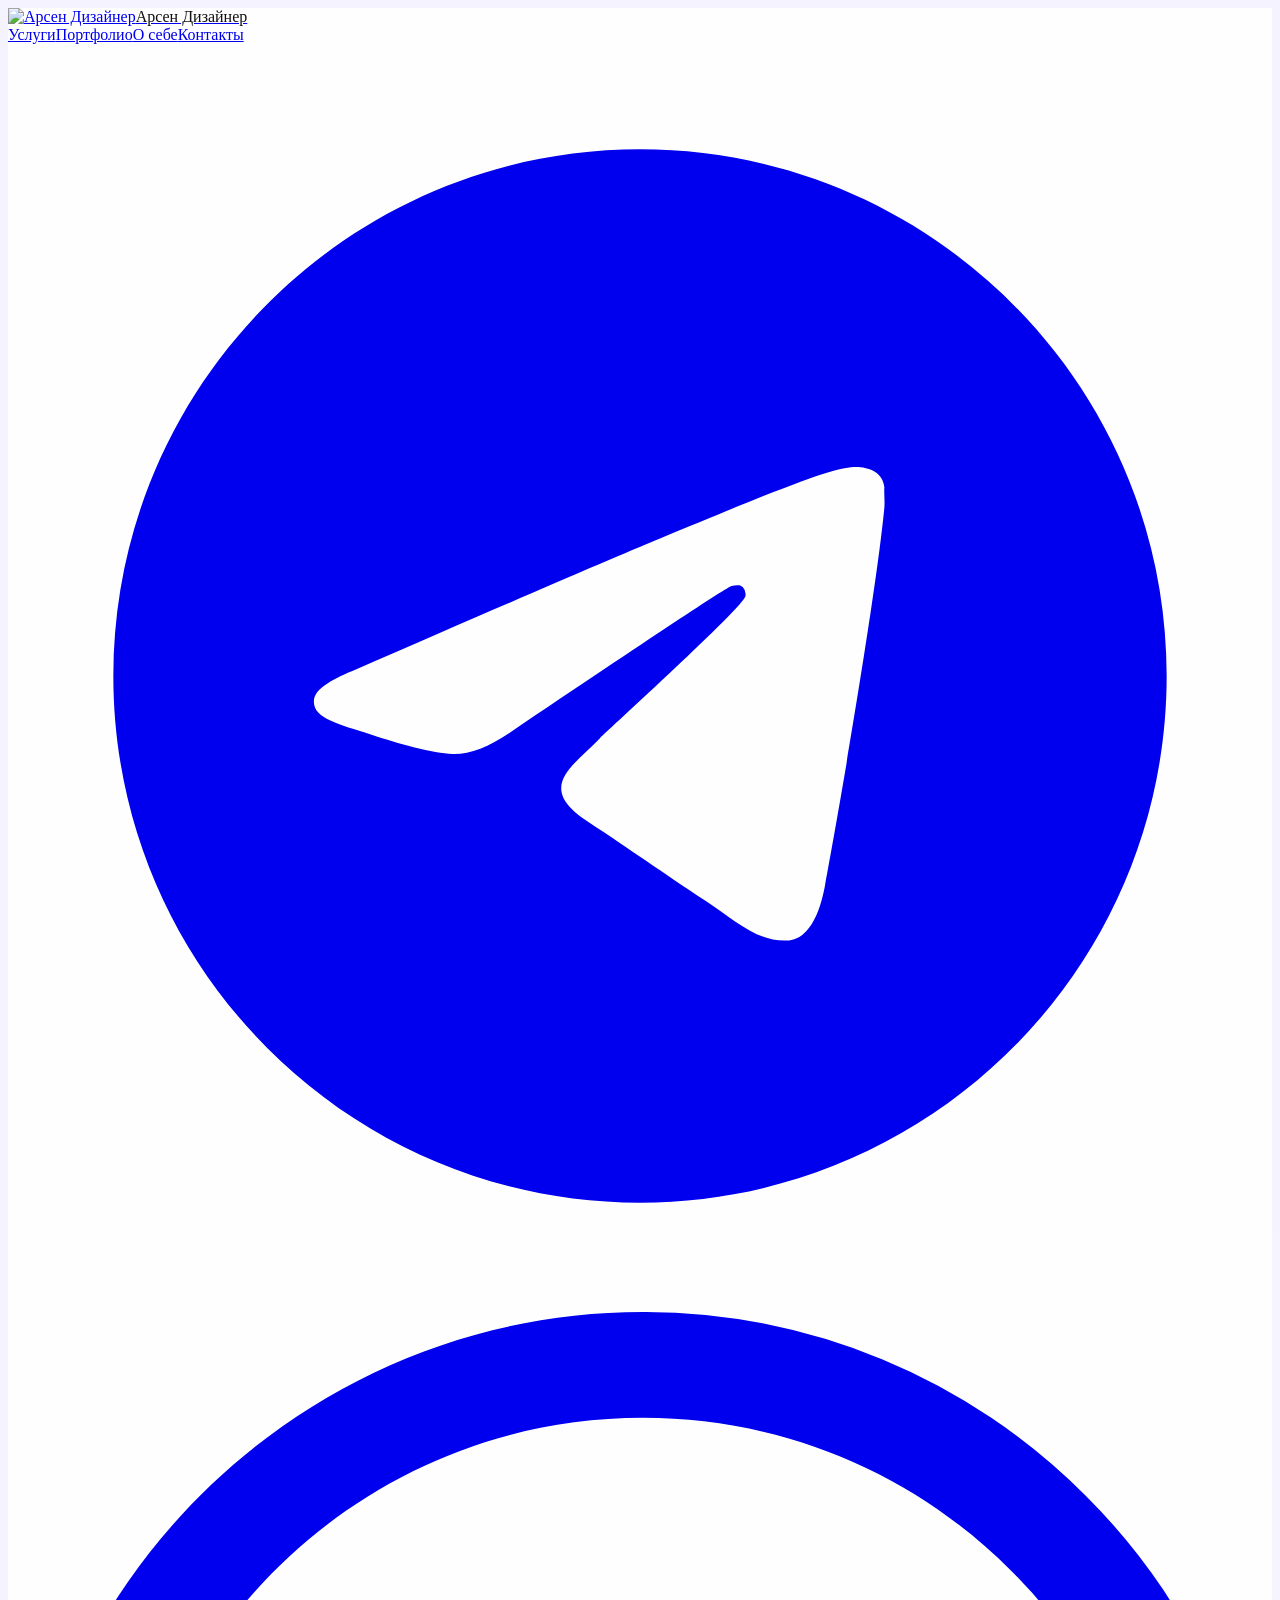
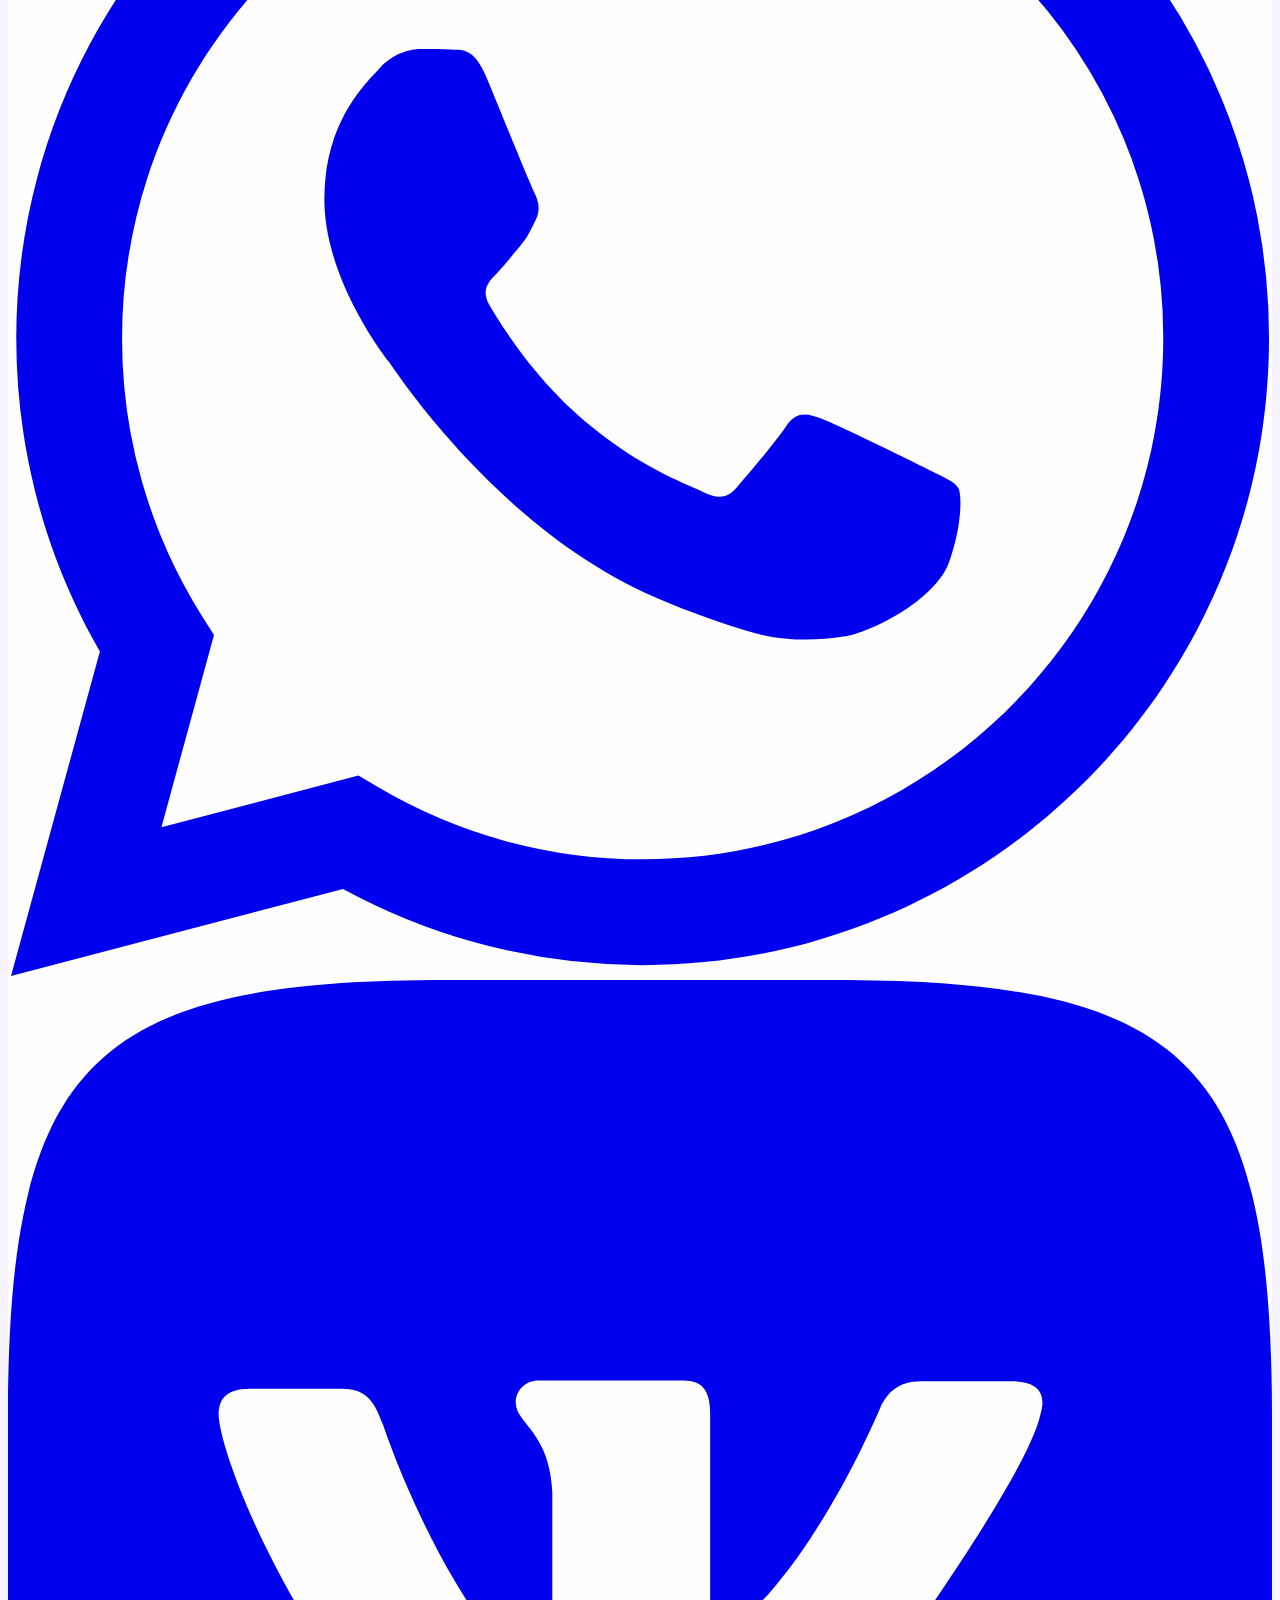
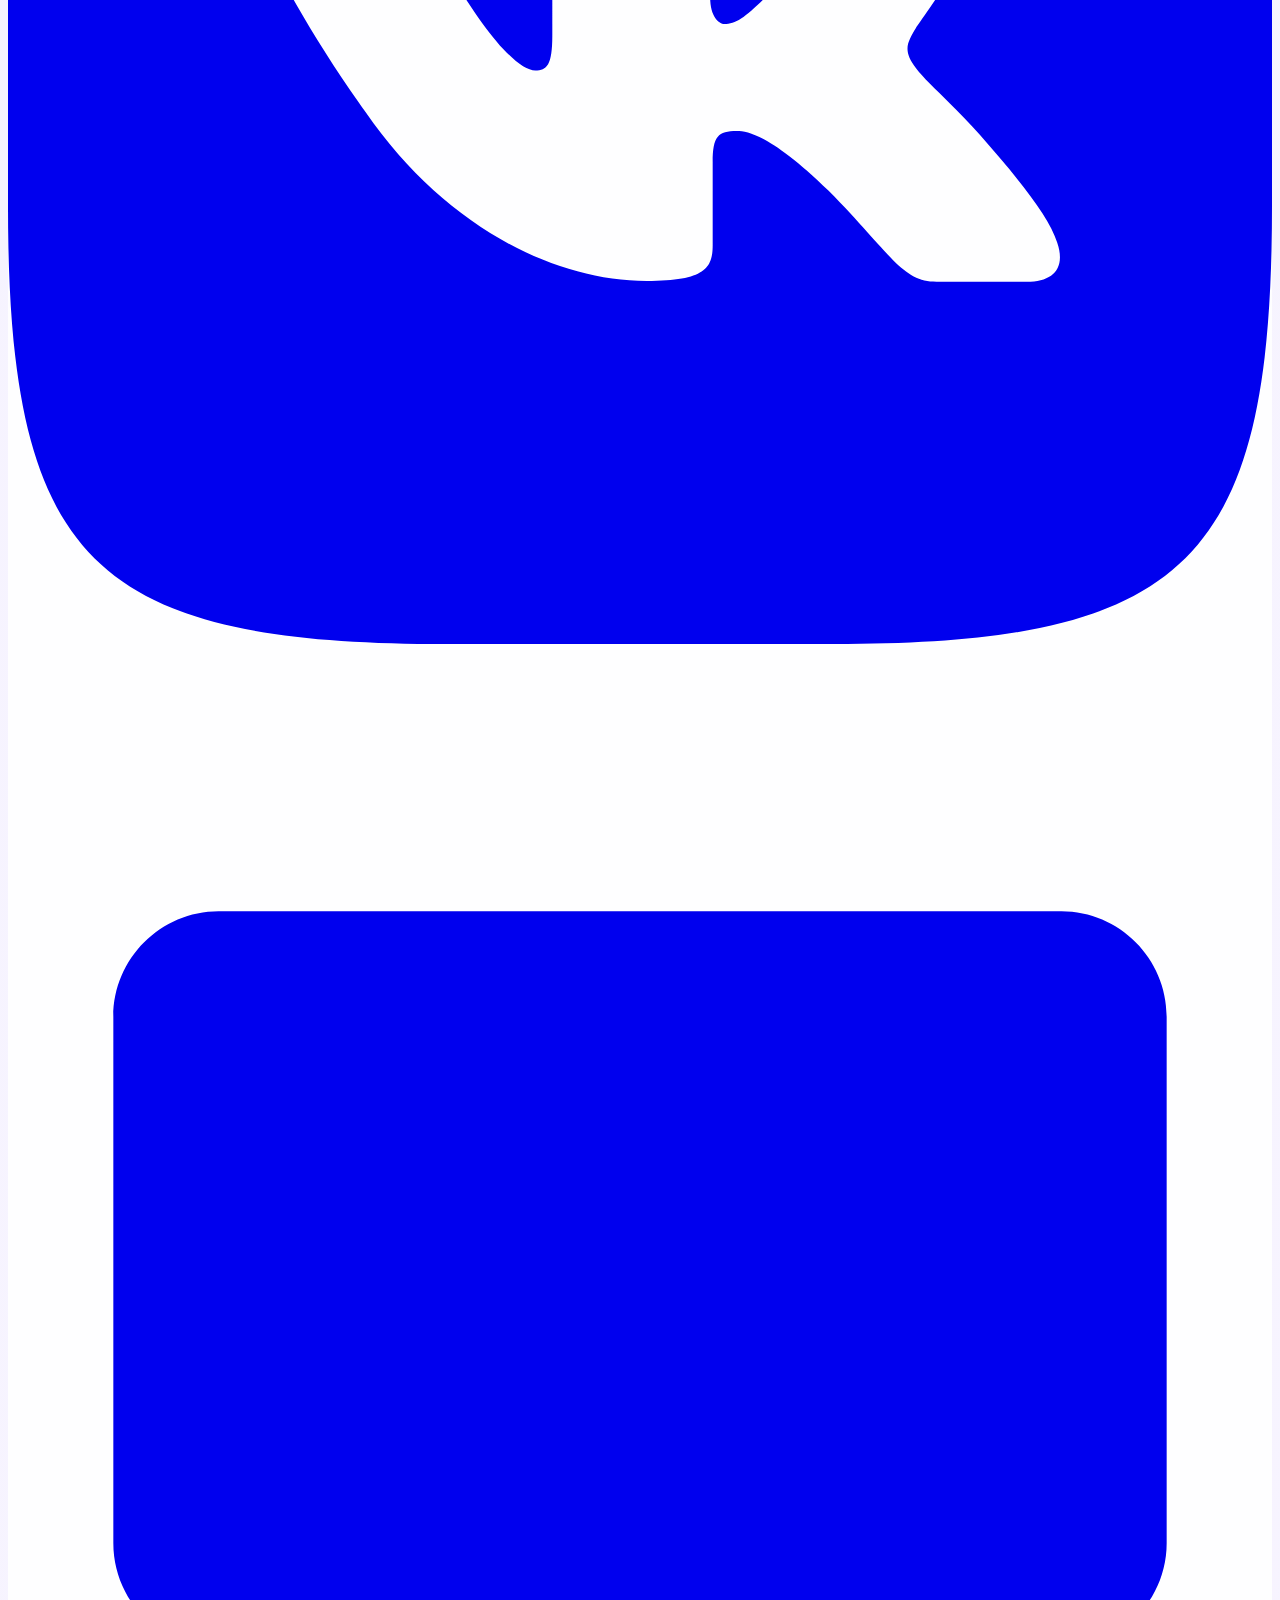
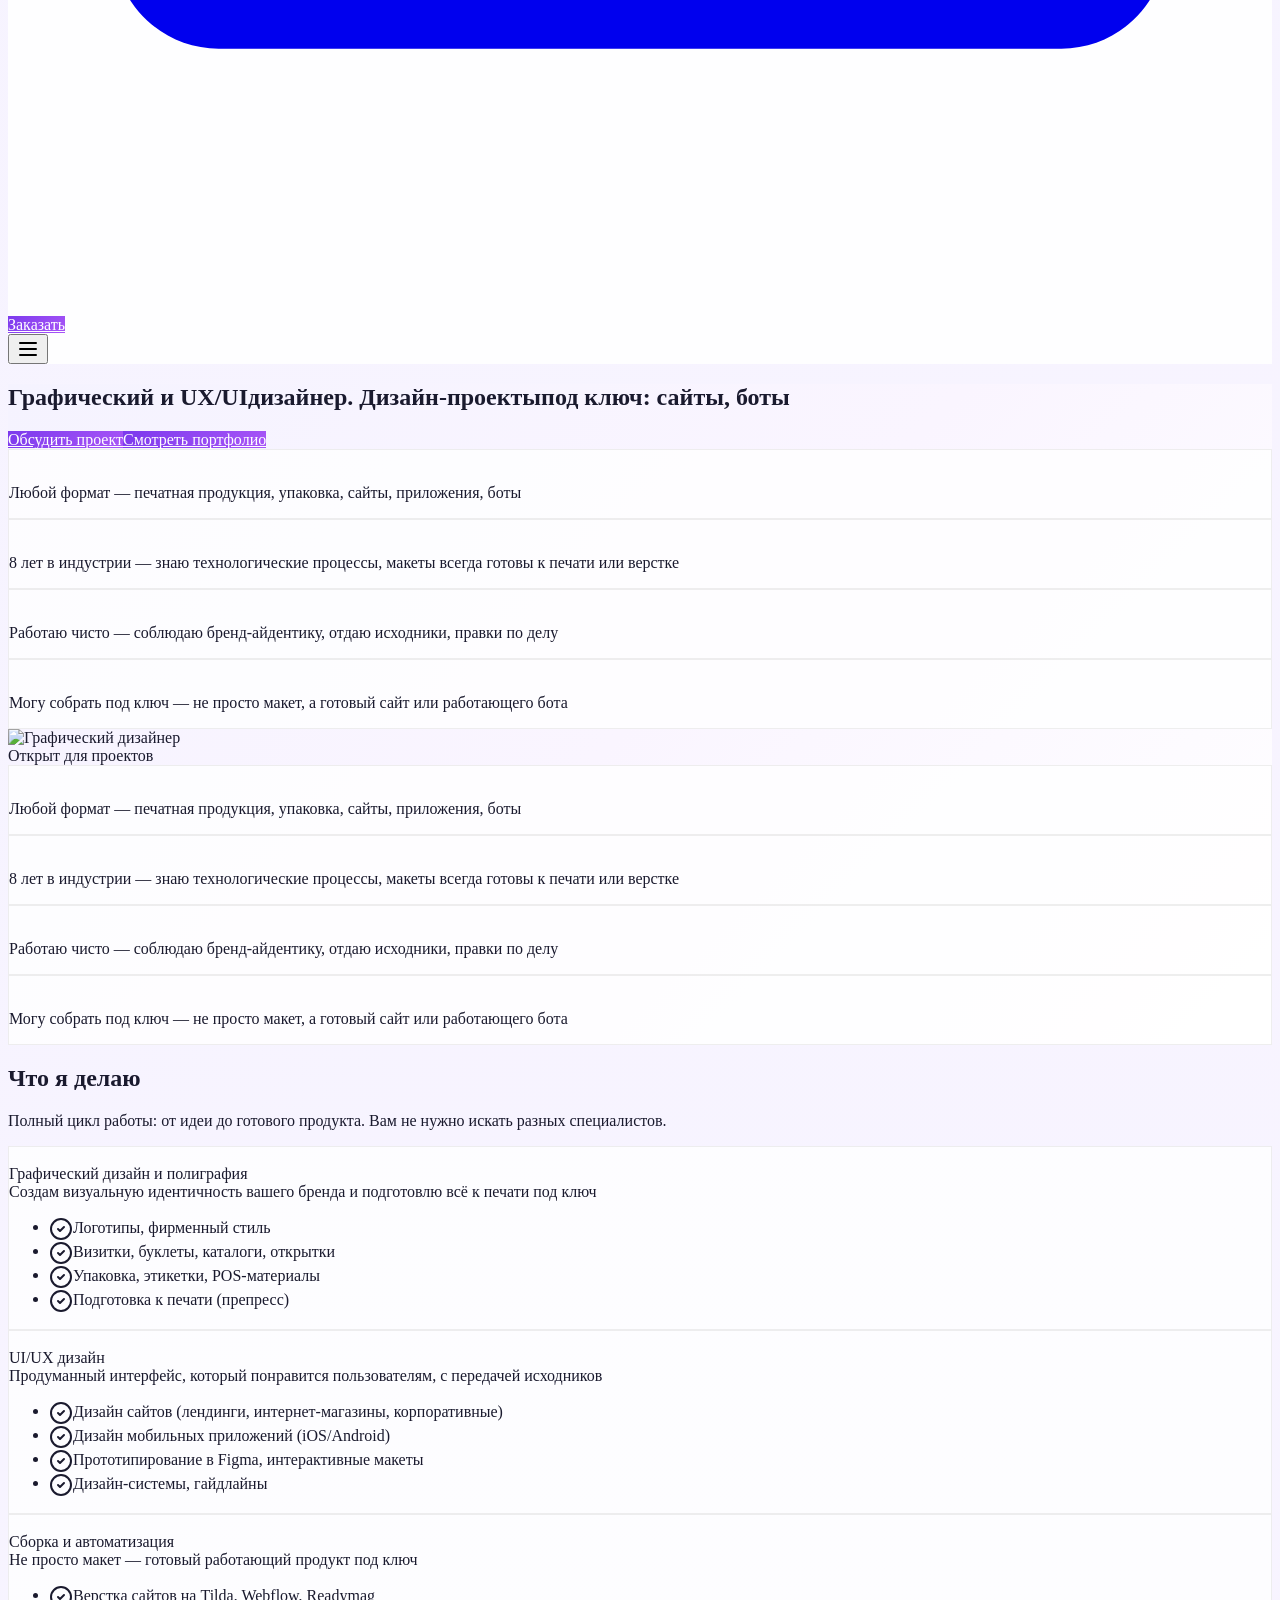
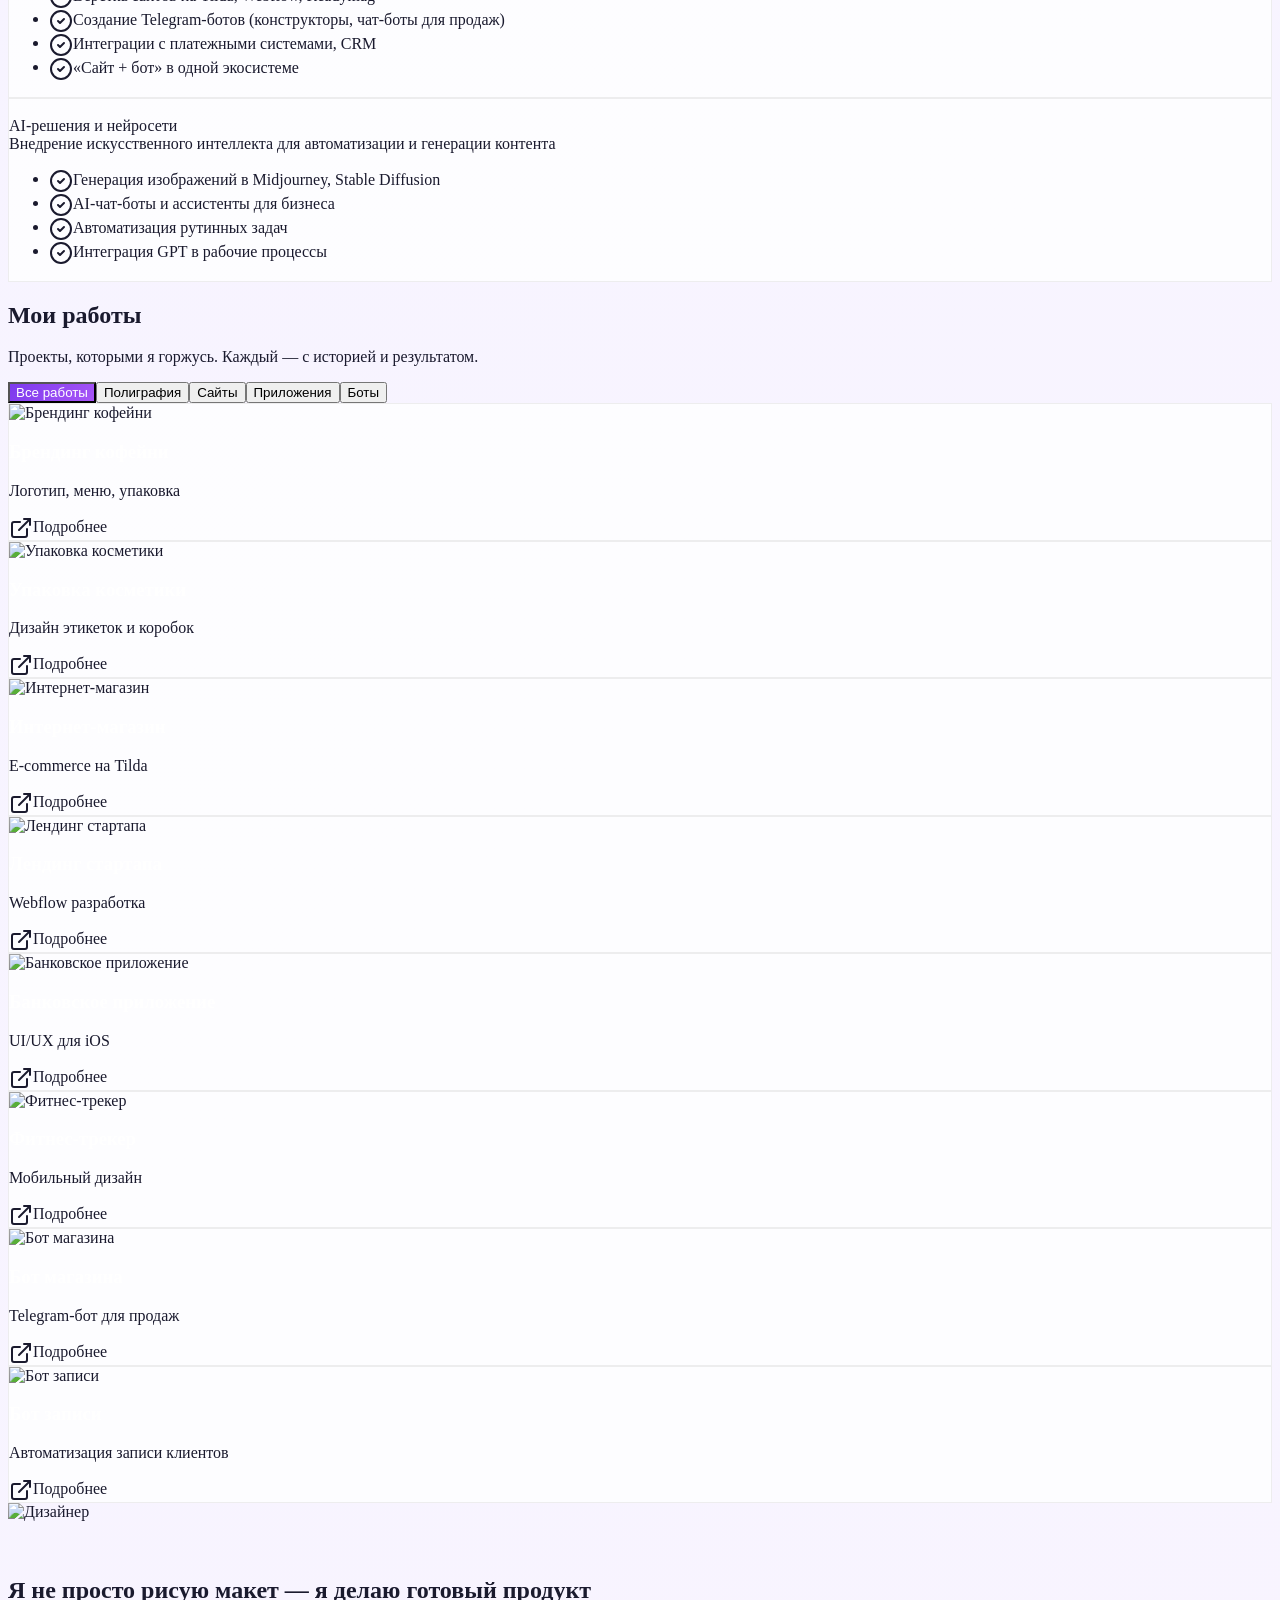
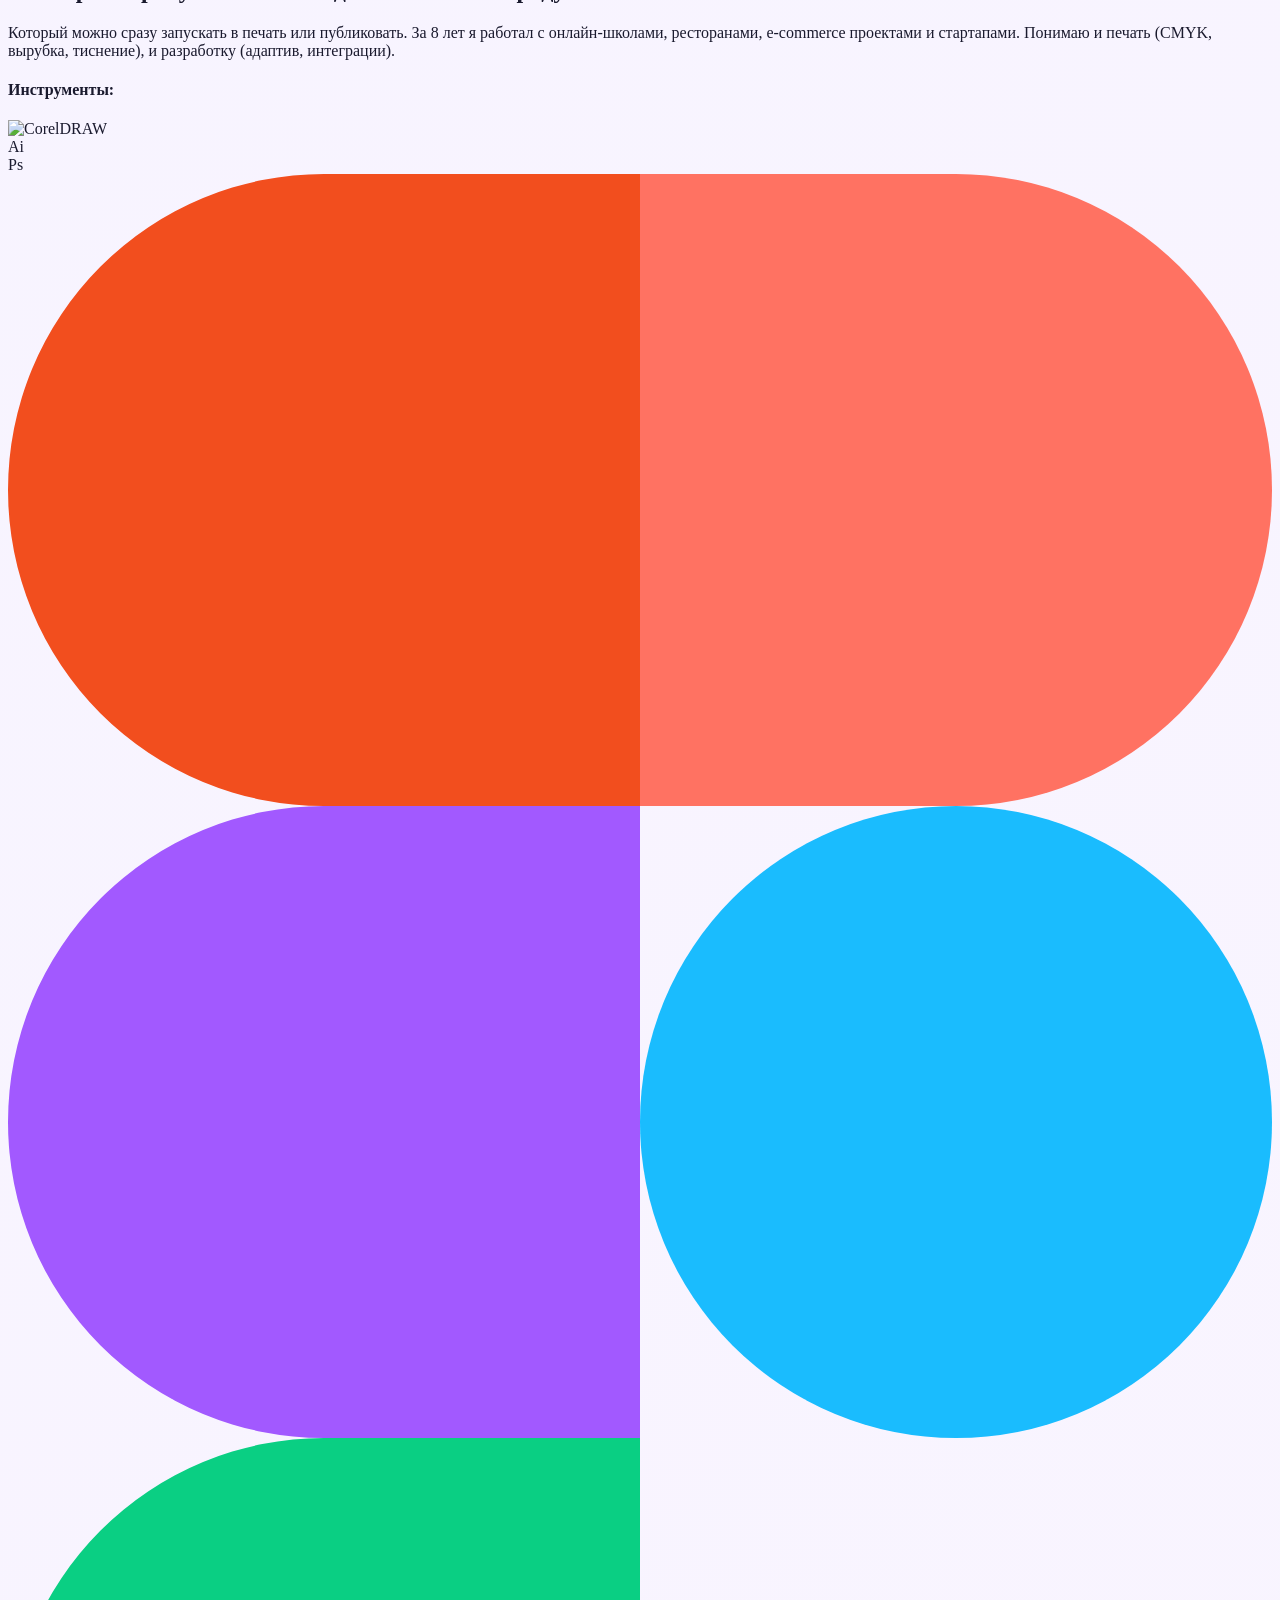
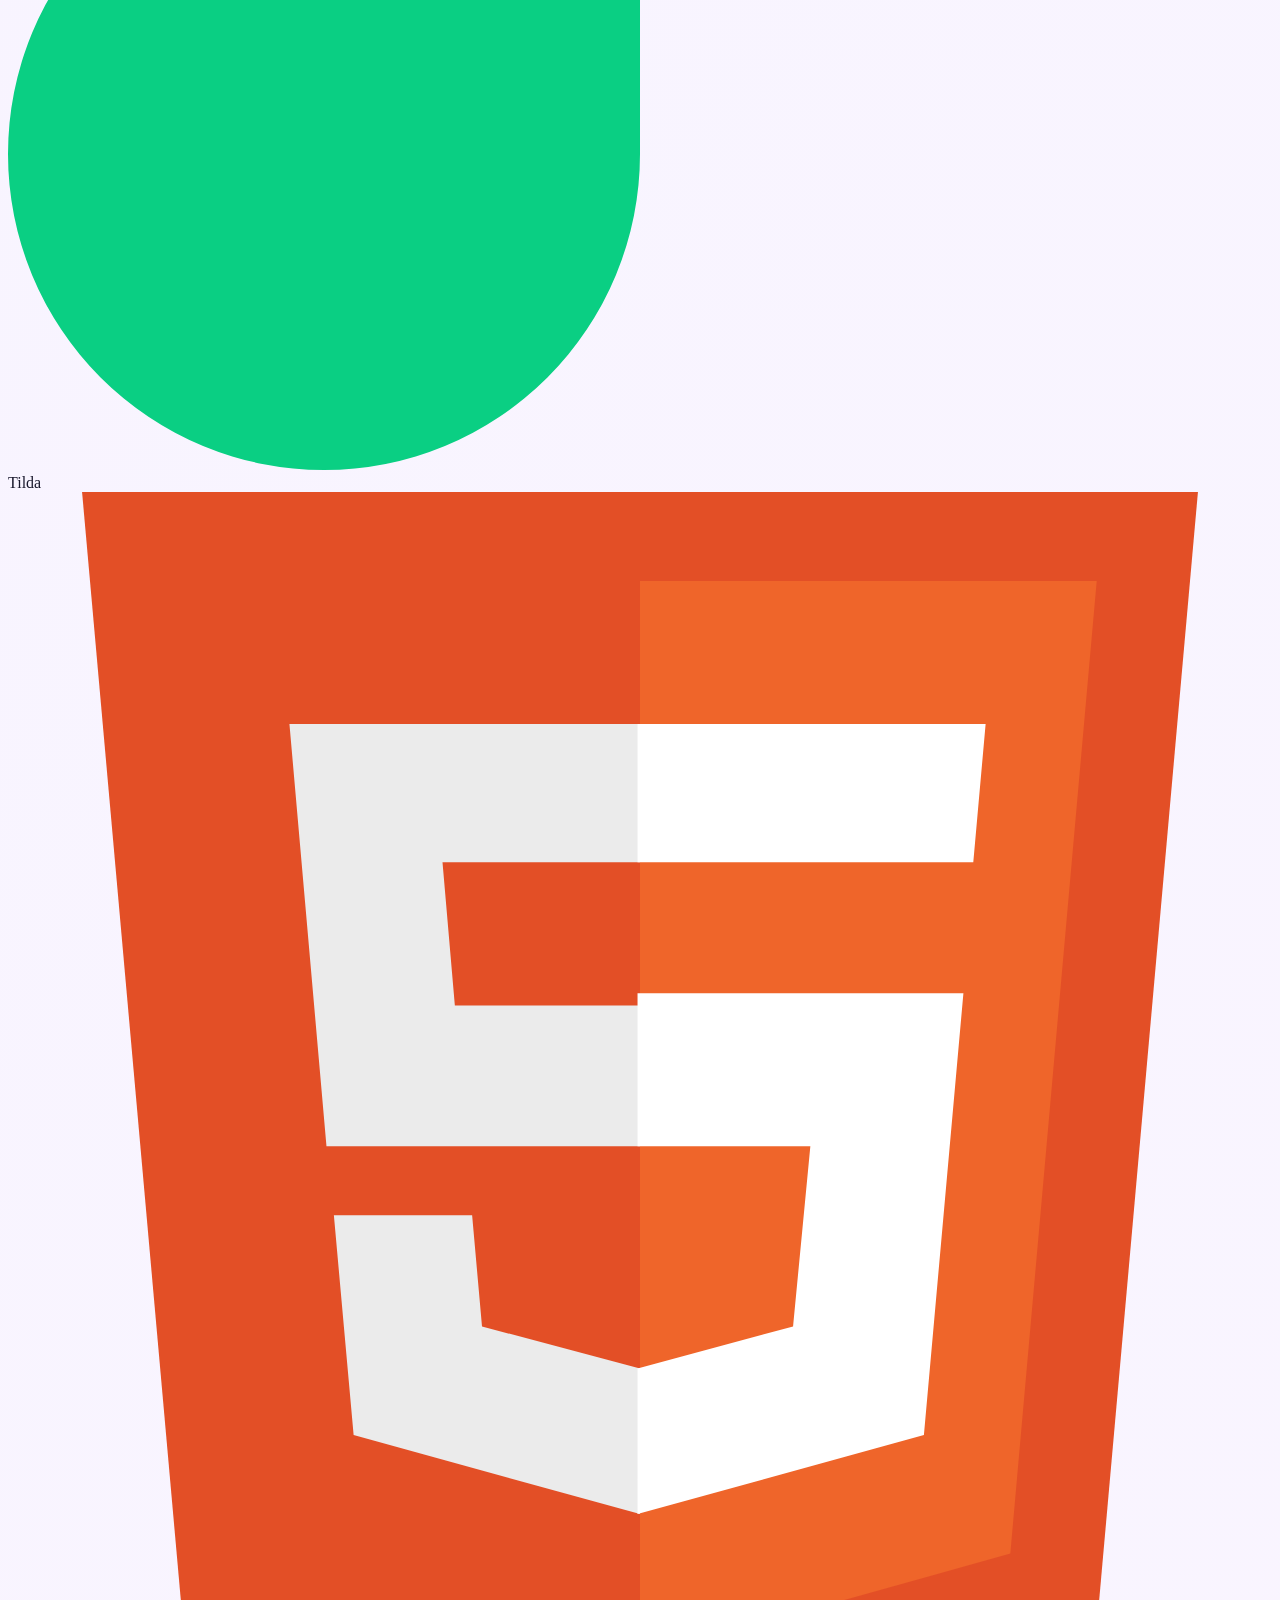
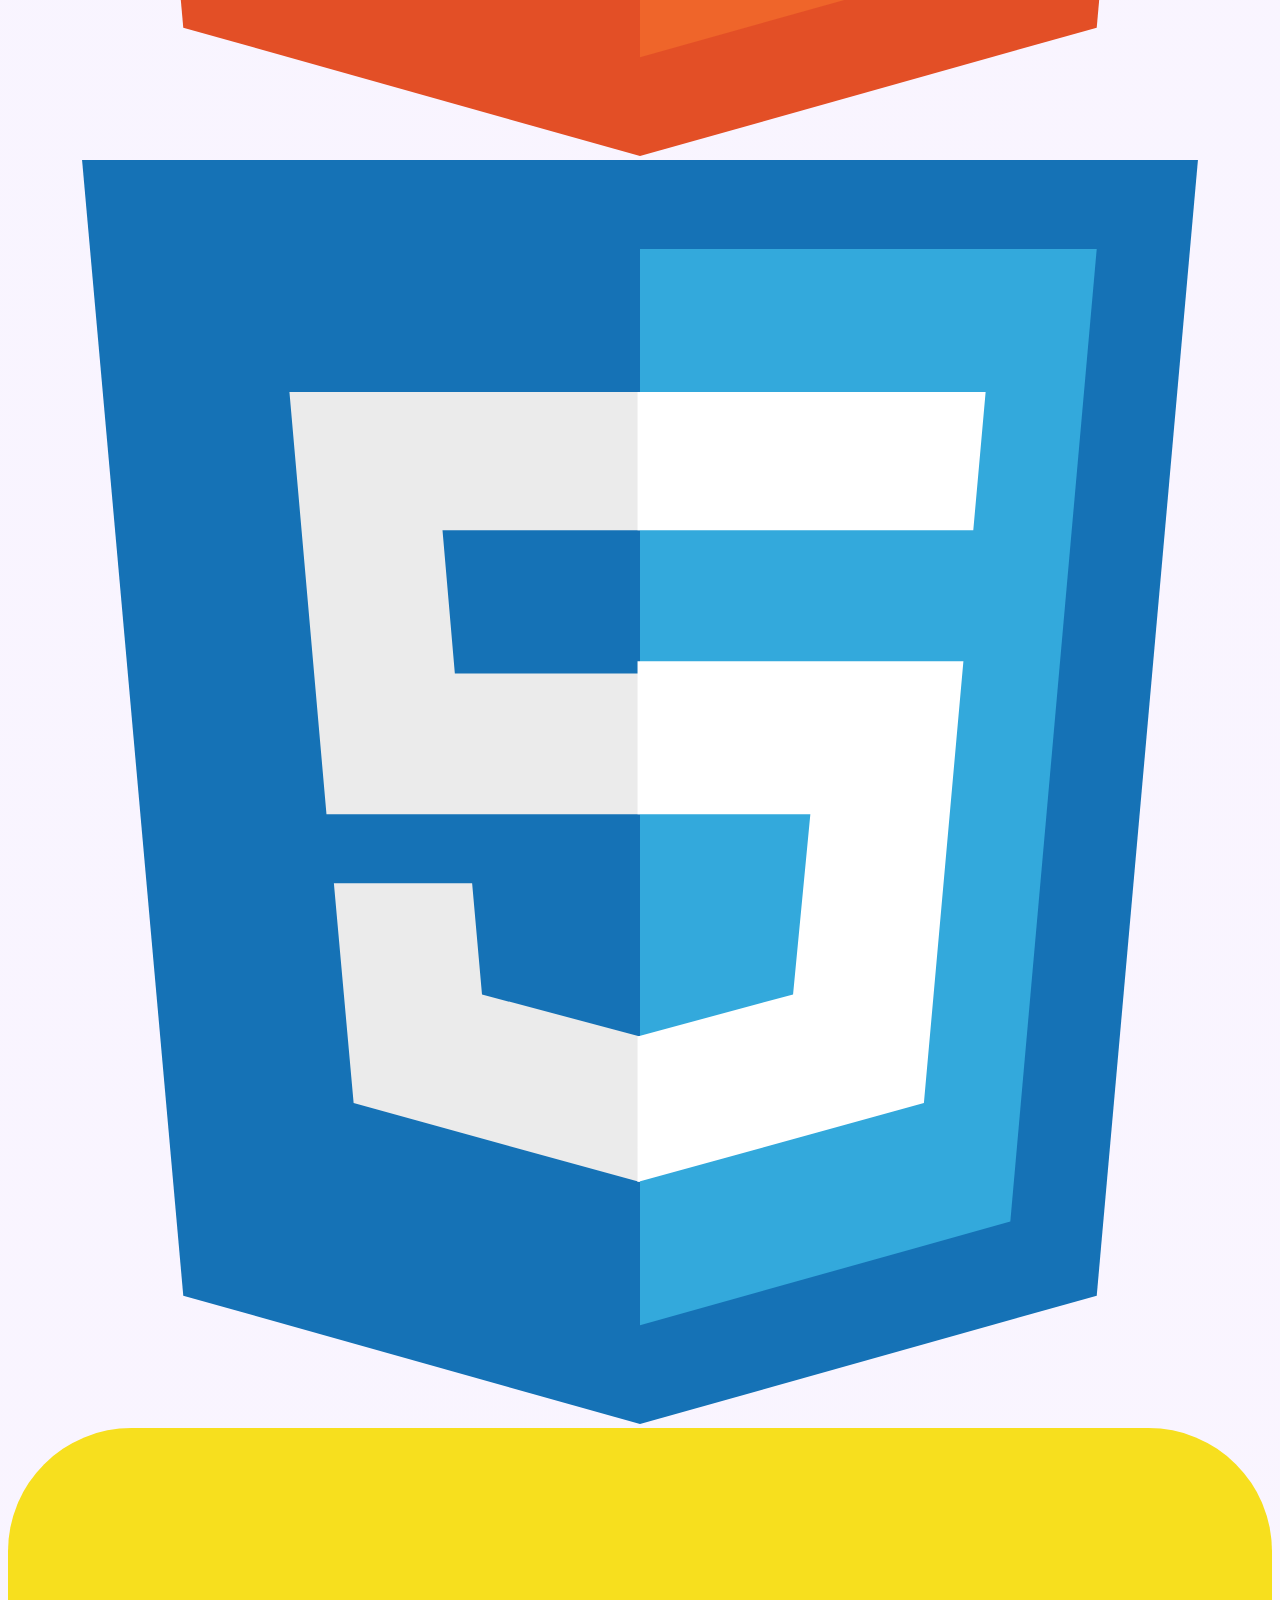
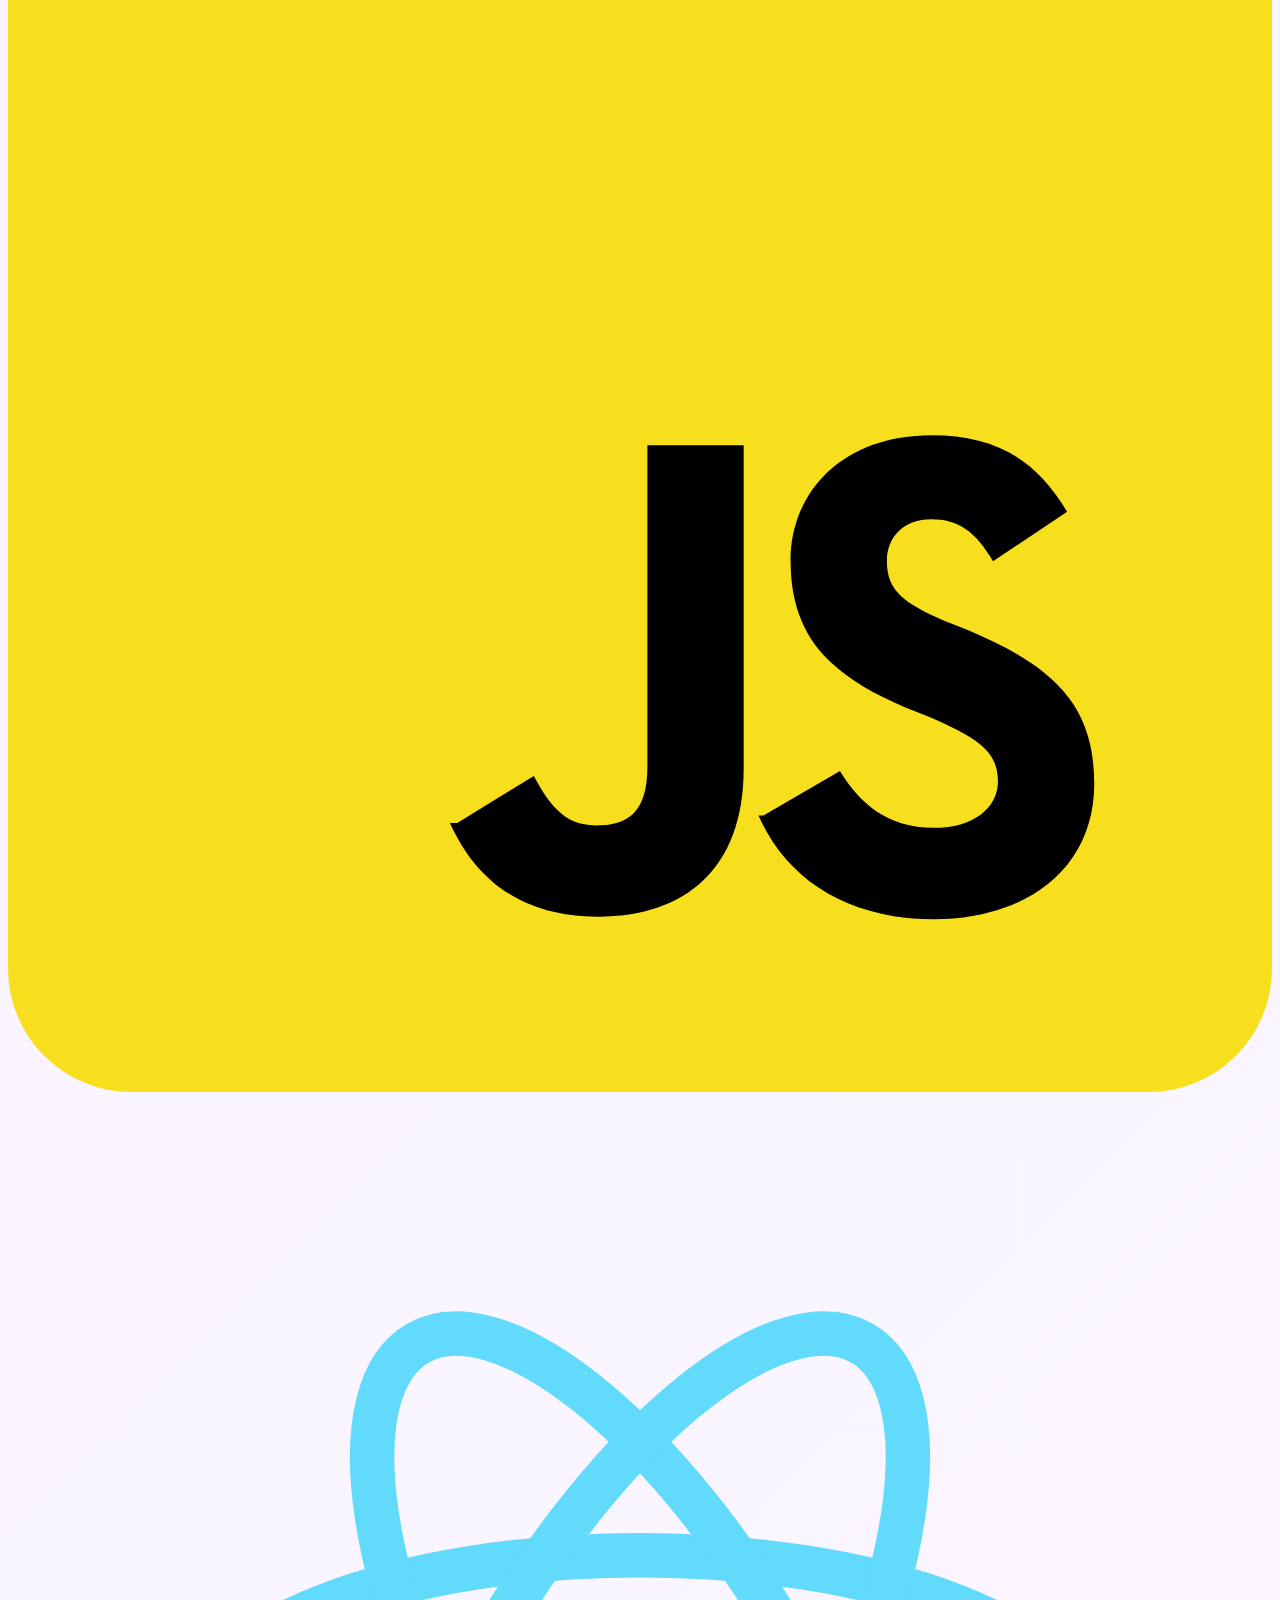
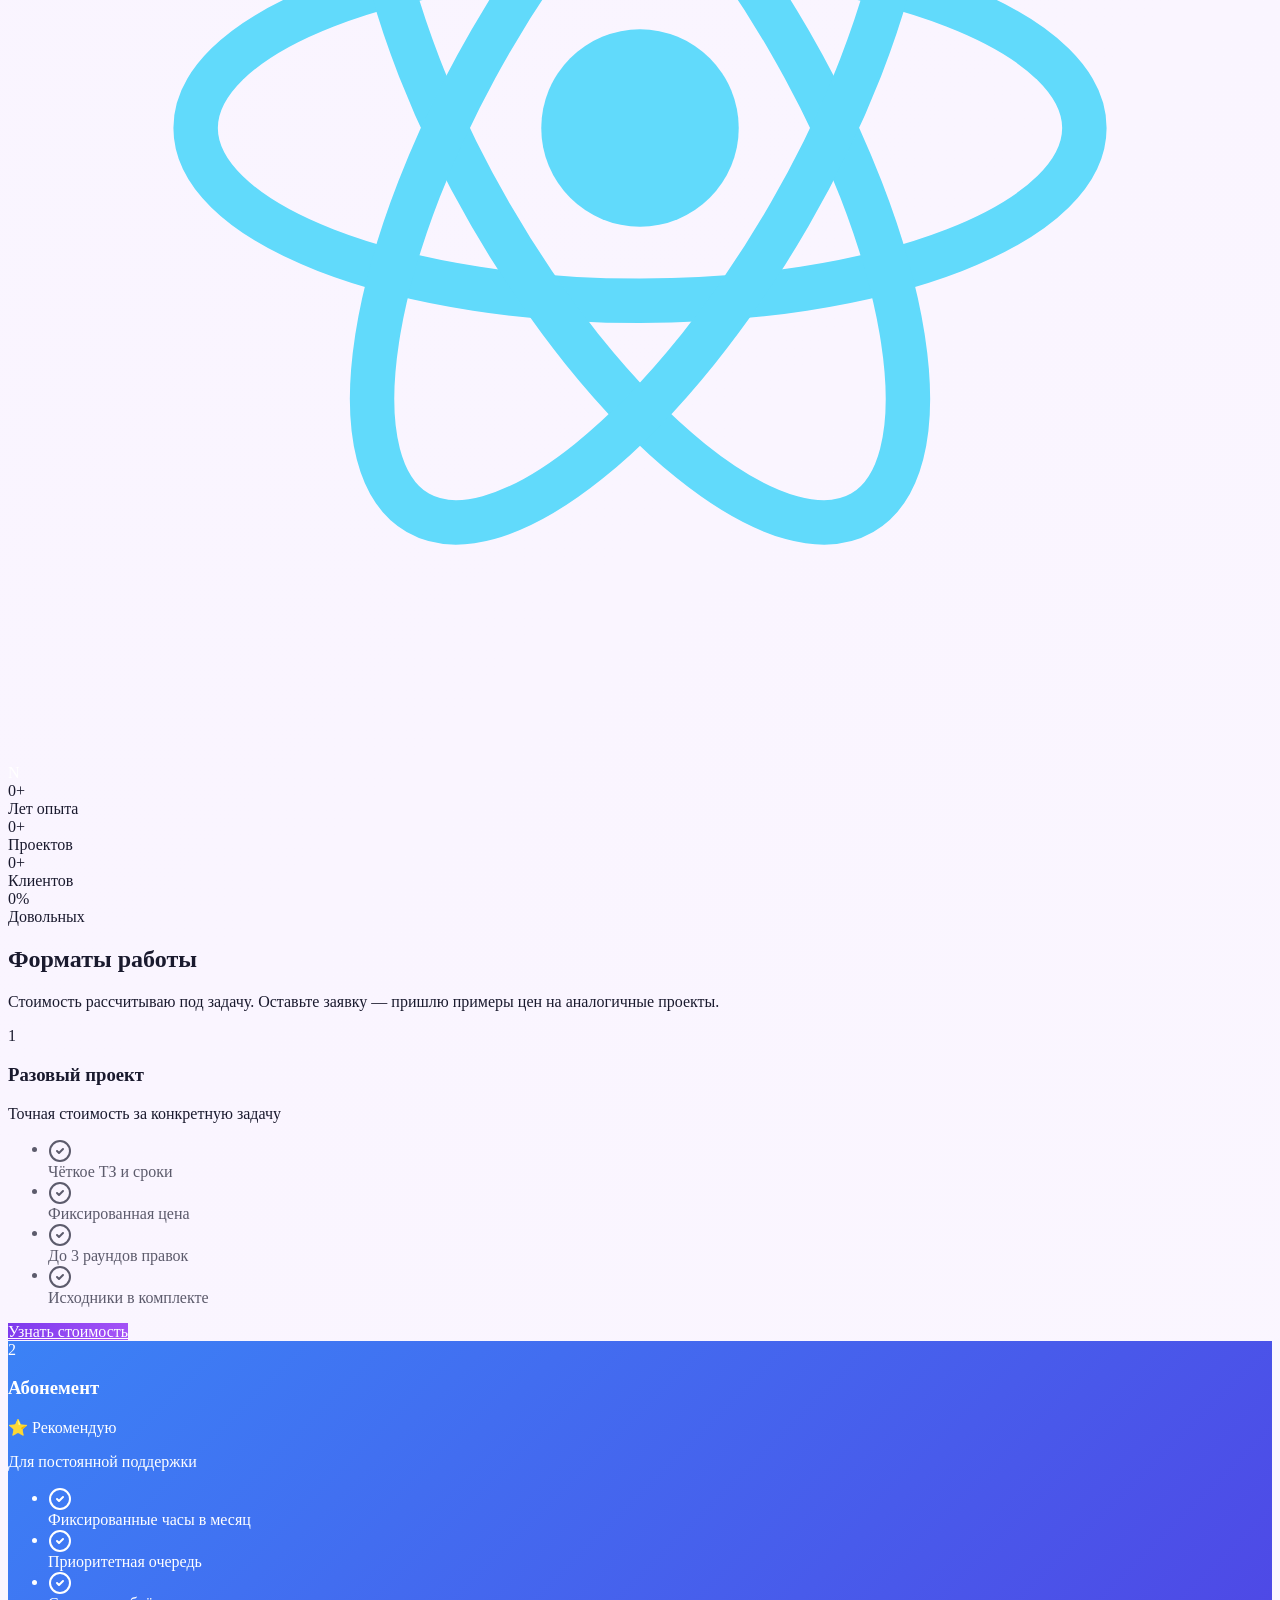
==== commit f0ba6090: "Явно чёрный цвет текста логотипа через inline style" ====
--- a/index.html
+++ b/index.html
@@ -14,4 +14,4 @@
 .bg-blue-500{background-color:#3b82f6!important}
 .text-white{color:#fff!important}
 svg{display:inline-block}
-</style></head><body class="geist_a71539c9-module__T19VSG__variable geist_mono_8d43a2aa-module__8Li5zG__variable antialiased bg-background text-foreground"><div hidden=""><!--$--><!--/$--></div><div class="min-h-screen flex flex-col"><header class="fixed top-0 left-0 right-0 z-50 glass-nav" style=""><div class="max-w-7xl mx-auto px-4 sm:px-6 lg:px-8"><div class="flex items-center justify-between h-16"><a href="#" class="flex items-center gap-3"><img src="/designer-portfolio/logo1.png" alt="Арсен Дизайнер" class="w-10 h-10 rounded-xl object-cover"/><span class="font-bold text-xl text-foreground">Арсен Дизайнер</span></a><nav class="hidden md:flex items-center gap-8"><a href="#services" class="text-sm font-medium text-muted-foreground hover:text-primary transition-all duration-300 relative group">Услуги<span class="absolute -bottom-1 left-0 w-0 h-0.5 bg-gradient-to-r from-primary to-accent group-hover:w-full transition-all duration-300"></span></a><a href="#portfolio" class="text-sm font-medium text-muted-foreground hover:text-primary transition-all duration-300 relative group">Портфолио<span class="absolute -bottom-1 left-0 w-0 h-0.5 bg-gradient-to-r from-primary to-accent group-hover:w-full transition-all duration-300"></span></a><a href="#about" class="text-sm font-medium text-muted-foreground hover:text-primary transition-all duration-300 relative group">О себе<span class="absolute -bottom-1 left-0 w-0 h-0.5 bg-gradient-to-r from-primary to-accent group-hover:w-full transition-all duration-300"></span></a><a href="#contact" class="text-sm font-medium text-muted-foreground hover:text-primary transition-all duration-300 relative group">Контакты<span class="absolute -bottom-1 left-0 w-0 h-0.5 bg-gradient-to-r from-primary to-accent group-hover:w-full transition-all duration-300"></span></a></nav><div class="hidden md:flex items-center gap-2"><a href="https://t.me/" target="_blank" rel="noopener noreferrer" class="p-2 rounded-lg hover:bg-primary/10 transition-colors"><svg class="w-5 h-5" viewBox="0 0 24 24" fill="currentColor"><path d="M12 2C6.48 2 2 6.48 2 12s4.48 10 10 10 10-4.48 10-10S17.52 2 12 2zm4.64 6.8c-.15 1.58-.8 5.42-1.13 7.19-.14.75-.42 1-.68 1.03-.58.05-1.02-.38-1.58-.75-.88-.58-1.38-.94-2.23-1.5-.99-.65-.35-1.01.22-1.59.15-.15 2.71-2.48 2.76-2.69a.2.2 0 00-.05-.18c-.06-.05-.14-.03-.21-.02-.09.02-1.49.95-4.22 2.79-.4.27-.76.41-1.08.4-.36-.01-1.04-.2-1.55-.37-.63-.2-1.12-.31-1.08-.66.02-.18.27-.36.74-.55 2.92-1.27 4.86-2.11 5.83-2.51 2.78-1.16 3.35-1.36 3.73-1.36.08 0 .27.02.39.12.1.08.13.19.14.27-.01.06.01.24 0 .38z"></path></svg></a><a href="https://wa.me/" target="_blank" rel="noopener noreferrer" class="p-2 rounded-lg hover:bg-primary/10 transition-colors"><svg class="w-5 h-5" viewBox="0 0 24 24" fill="currentColor"><path d="M17.472 14.382c-.297-.149-1.758-.867-2.03-.967-.273-.099-.471-.148-.67.15-.197.297-.767.966-.94 1.164-.173.199-.347.223-.644.075-.297-.15-1.255-.463-2.39-1.475-.883-.788-1.48-1.761-1.653-2.059-.173-.297-.018-.458.13-.606.134-.133.298-.347.446-.52.149-.174.198-.298.298-.497.099-.198.05-.371-.025-.52-.075-.149-.669-1.612-.916-2.207-.242-.579-.487-.5-.669-.51-.173-.008-.371-.01-.57-.01-.198 0-.52.074-.792.372-.272.297-1.04 1.016-1.04 2.479 0 1.462 1.065 2.875 1.213 3.074.149.198 2.096 3.2 5.077 4.487.709.306 1.262.489 1.694.625.712.227 1.36.195 1.871.118.571-.085 1.758-.719 2.006-1.413.248-.694.248-1.289.173-1.413-.074-.124-.272-.198-.57-.347m-5.421 7.403h-.004a9.87 9.87 0 01-5.031-1.378l-.361-.214-3.741.982.998-3.648-.235-.374a9.86 9.86 0 01-1.51-5.26c.001-5.45 4.436-9.884 9.888-9.884 2.64 0 5.122 1.03 6.988 2.898a9.825 9.825 0 012.893 6.994c-.003 5.45-4.437 9.884-9.885 9.884m8.413-18.297A11.815 11.815 0 0012.05 0C5.495 0 .16 5.335.157 11.892c0 2.096.547 4.142 1.588 5.945L.057 24l6.305-1.654a11.882 11.882 0 005.683 1.448h.005c6.554 0 11.89-5.335 11.893-11.893a11.821 11.821 0 00-3.48-8.413z"></path></svg></a><a href="https://vk.com/" target="_blank" rel="noopener noreferrer" class="p-2 rounded-lg hover:bg-primary/10 transition-colors"><svg class="w-5 h-5" viewBox="0 0 24 24" fill="currentColor"><path d="M15.684 0H8.316C1.592 0 0 1.592 0 8.316v7.368C0 22.408 1.592 24 8.316 24h7.368C22.408 24 24 22.408 24 15.684V8.316C24 1.592 22.408 0 15.684 0zm3.692 17.123h-1.744c-.66 0-.864-.525-2.05-1.727-1.033-1-1.49-1.135-1.744-1.135-.356 0-.458.102-.458.593v1.575c0 .424-.135.678-1.253.678-1.846 0-3.896-1.118-5.335-3.202C4.624 10.857 4 8.684 4 8.25c0-.254.102-.491.593-.491h1.744c.44 0 .61.203.78.677.863 2.49 2.303 4.675 2.896 4.675.22 0 .322-.102.322-.66V9.721c-.068-1.186-.695-1.287-.695-1.71 0-.203.17-.407.44-.407h2.744c.373 0 .508.203.508.643v3.473c0 .372.17.508.271.508.22 0 .407-.136.813-.542 1.254-1.406 2.151-3.574 2.151-3.574.119-.254.322-.491.763-.491h1.744c.525 0 .644.27.525.643-.22 1.017-2.354 4.031-2.354 4.031-.186.305-.254.44 0 .78.186.254.796.779 1.203 1.253.745.847 1.32 1.558 1.473 2.05.17.49-.085.744-.576.744z"></path></svg></a><a href="https://my.mail.ru/" target="_blank" rel="noopener noreferrer" class="p-2 rounded-lg hover:bg-primary/10 transition-colors"><svg class="w-5 h-5" viewBox="0 0 24 24" fill="currentColor"><path d="M8.9 16.1L3 10.2v7.7c0 .6.5 1.1 1.1 1.1h14c.6 0 1.1-.5 1.1-1.1v-7.7l-5.9 5.9c-1.3 1.3-3.4 1.3-4.7 0zM4.1 8.1l5.9 5.9c.6.6 1.3.9 2 .9s1.5-.3 2-.9l5.9-5.9c.6-.6.6-1.5 0-2.1-.6-.6-1.5-.6-2.1 0l-5.8 5.8-5.8-5.8c-.6-.6-1.5-.6-2.1 0-.6.6-.6 1.5 0 2.1zM20 5H4c-1.1 0-2 .9-2 2v10c0 1.1.9 2 2 2h16c1.1 0 2-.9 2-2V7c0-1.1-.9-2-2-2z"></path></svg></a><a href="#contact" data-slot="button" class="inline-flex items-center justify-center whitespace-nowrap text-sm font-medium transition-all disabled:pointer-events-none disabled:opacity-50 [&amp;_svg]:pointer-events-none [&amp;_svg:not([class*=&#x27;size-&#x27;])]:size-4 shrink-0 [&amp;_svg]:shrink-0 outline-none focus-visible:border-ring focus-visible:ring-ring/50 focus-visible:ring-[3px] aria-invalid:ring-destructive/20 dark:aria-invalid:ring-destructive/40 aria-invalid:border-destructive bg-primary shadow-xs hover:bg-primary/90 h-8 rounded-md gap-1.5 px-3 has-[&gt;svg]:px-2.5 btn-gradient text-white border-0">Заказать</a></div><button class="md:hidden p-2"><svg xmlns="http://www.w3.org/2000/svg" width="24" height="24" viewBox="0 0 24 24" fill="none" stroke="currentColor" stroke-width="2" stroke-linecap="round" stroke-linejoin="round" class="lucide lucide-menu w-6 h-6" aria-hidden="true"><path d="M4 12h16"></path><path d="M4 18h16"></path><path d="M4 6h16"></path></svg></button></div></div></header><main class="flex-1"><section class="pt-24 pb-16 md:pt-32 md:pb-24 gradient-bg overflow-hidden relative"><div class="absolute top-20 right-0 w-96 h-96 blob blob-1 opacity-50" style="transform:none"></div><div class="absolute bottom-0 left-0 w-80 h-80 blob blob-2 opacity-40" style="transform:none"></div><div class="max-w-7xl mx-auto px-4 sm:px-6 lg:px-8 relative z-10"><div class="flex flex-col-reverse lg:grid lg:grid-cols-2 gap-8 lg:gap-12 items-center"><div class="text-center lg:text-left" ><h1 class="text-2xl sm:text-3xl md:text-4xl lg:text-5xl font-bold tracking-tight mb-6 lg:mb-8" "><span class="block">Графический и UX/UI</span><span class="block">дизайнер. Дизайн-проекты</span><span class="block">под ключ: сайты, боты</span></h1><div class="flex flex-col sm:flex-row gap-3 sm:gap-4 justify-center lg:justify-start mb-6 lg:mb-8" "><a href="#contact" data-slot="button" class="inline-flex items-center justify-center gap-2 whitespace-nowrap font-medium transition-all disabled:pointer-events-none disabled:opacity-50 [&amp;_svg]:pointer-events-none [&amp;_svg:not([class*=&#x27;size-&#x27;])]:size-4 shrink-0 [&amp;_svg]:shrink-0 outline-none focus-visible:border-ring focus-visible:ring-ring/50 focus-visible:ring-[3px] aria-invalid:ring-destructive/20 dark:aria-invalid:ring-destructive/40 aria-invalid:border-destructive bg-primary shadow-xs hover:bg-primary/90 h-10 rounded-md px-6 has-[&gt;svg]:px-4 pulse-glow text-sm sm:text-base btn-gradient text-white border-0">Обсудить проект</a><a href="#portfolio" data-slot="button" class="inline-flex items-center justify-center gap-2 whitespace-nowrap font-medium transition-all disabled:pointer-events-none disabled:opacity-50 [&amp;_svg]:pointer-events-none [&amp;_svg:not([class*=&#x27;size-&#x27;])]:size-4 shrink-0 [&amp;_svg]:shrink-0 outline-none focus-visible:border-ring focus-visible:ring-ring/50 focus-visible:ring-[3px] aria-invalid:ring-destructive/20 dark:aria-invalid:ring-destructive/40 aria-invalid:border-destructive bg-primary shadow-xs hover:bg-primary/90 h-10 rounded-md px-6 has-[&gt;svg]:px-4 text-sm sm:text-base btn-gradient text-white border-0">Смотреть портфолио</a></div><div class="hidden lg:grid grid-cols-2 gap-4" ><div class="flex items-start gap-3 p-4 glass-card glass-hover rounded-2xl text-left" "><div class="flex-shrink-0 w-14 h-14 flex items-center justify-center"><img src="/designer-portfolio/book.png" alt="" class="w-12 h-12 object-contain"/></div><p class="text-sm">Любой формат — печатная продукция, упаковка, сайты, приложения, боты</p></div><div class="flex items-start gap-3 p-4 glass-card glass-hover rounded-2xl text-left" "><div class="flex-shrink-0 w-14 h-14 flex items-center justify-center"><img src="/designer-portfolio/liyot.png" alt="" class="w-12 h-12 object-contain"/></div><p class="text-sm">8 лет в индустрии — знаю технологические процессы, макеты всегда готовы к печати или верстке</p></div><div class="flex items-start gap-3 p-4 glass-card glass-hover rounded-2xl text-left" "><div class="flex-shrink-0 w-14 h-14 flex items-center justify-center"><img src="/designer-portfolio/identi.png" alt="" class="w-12 h-12 object-contain"/></div><p class="text-sm">Работаю чисто — соблюдаю бренд-айдентику, отдаю исходники, правки по делу</p></div><div class="flex items-start gap-3 p-4 glass-card glass-hover rounded-2xl text-left" "><div class="flex-shrink-0 w-14 h-14 flex items-center justify-center"><img src="/designer-portfolio/rocket.png" alt="" class="w-12 h-12 object-contain"/></div><p class="text-sm">Могу собрать под ключ — не просто макет, а готовый сайт или работающего бота</p></div></div></div><div class="relative flex justify-center lg:justify-end items-center" "><div class="relative float-animation"><img src="/designer-portfolio/avatars/ya9.png" alt="Графический дизайнер" class="w-[420px] h-[520px] sm:w-[560px] sm:h-[580px] md:w-[680px] md:h-[700px] lg:w-[760px] lg:h-[800px] xl:w-[840px] xl:h-[880px] object-cover object-top drop-shadow-2xl rounded-3xl "/><div class="absolute top-[85%] -left-4 bg-white p-4 rounded-2xl shadow-soft-lg"><div class="flex items-center gap-2"><div class="w-3 h-3 rounded-full bg-green-500 animate-pulse"></div><span class="text-sm font-medium">Открыт для проектов</span></div></div></div></div></div><div class="lg:hidden grid grid-cols-1 sm:grid-cols-2 gap-3 sm:gap-4 mt-8 sm:mt-12" ><div class="flex items-start gap-3 p-3 sm:p-4 glass-card glass-hover rounded-2xl text-left" "><div class="flex-shrink-0 w-12 h-12 sm:w-14 sm:h-14 flex items-center justify-center"><img src="/designer-portfolio/book.png" alt="" class="w-10 h-10 sm:w-12 sm:h-12 object-contain"/></div><p class="text-xs sm:text-sm">Любой формат — печатная продукция, упаковка, сайты, приложения, боты</p></div><div class="flex items-start gap-3 p-3 sm:p-4 glass-card glass-hover rounded-2xl text-left" "><div class="flex-shrink-0 w-12 h-12 sm:w-14 sm:h-14 flex items-center justify-center"><img src="/designer-portfolio/liyot.png" alt="" class="w-10 h-10 sm:w-12 sm:h-12 object-contain"/></div><p class="text-xs sm:text-sm">8 лет в индустрии — знаю технологические процессы, макеты всегда готовы к печати или верстке</p></div><div class="flex items-start gap-3 p-3 sm:p-4 glass-card glass-hover rounded-2xl text-left" "><div class="flex-shrink-0 w-12 h-12 sm:w-14 sm:h-14 flex items-center justify-center"><img src="/designer-portfolio/identi.png" alt="" class="w-10 h-10 sm:w-12 sm:h-12 object-contain"/></div><p class="text-xs sm:text-sm">Работаю чисто — соблюдаю бренд-айдентику, отдаю исходники, правки по делу</p></div><div class="flex items-start gap-3 p-3 sm:p-4 glass-card glass-hover rounded-2xl text-left" "><div class="flex-shrink-0 w-12 h-12 sm:w-14 sm:h-14 flex items-center justify-center"><img src="/designer-portfolio/rocket.png" alt="" class="w-10 h-10 sm:w-12 sm:h-12 object-contain"/></div><p class="text-xs sm:text-sm">Могу собрать под ключ — не просто макет, а готовый сайт или работающего бота</p></div></div></div></section><section id="services" class="py-20 relative overflow-hidden"><div class="absolute top-0 left-1/4 w-64 h-64 blob blob-3 opacity-30"></div><div class="max-w-7xl mx-auto px-4 sm:px-6 lg:px-8 relative z-10"><div class="text-center mb-12" ><h2 class="text-6xl md:text-7xl font-bold mb-6" ">Что я делаю</h2><p class="text-2xl md:text-3xl text-muted-foreground max-w-2xl mx-auto" ">Полный цикл работы: от идеи до готового продукта. Вам не нужно искать разных специалистов.</p></div><div class="grid md:grid-cols-2 lg:grid-cols-4 gap-6" ><div "><div data-slot="card" class="bg-card text-card-foreground flex flex-col gap-6 rounded-xl py-6 shadow-sm glass-card glass-hover h-full border-0"><div data-slot="card-header" class="@container/card-header grid auto-rows-min grid-rows-[auto_auto] items-start gap-1.5 px-6 has-data-[slot=card-action]:grid-cols-[1fr_auto] [.border-b]:pb-6 relative"><div class="flex items-center justify-center mb-4"><img src="/designer-portfolio/gr1.png" alt="" class="w-[300px] h-auto max-w-full object-contain"/></div><div data-slot="card-title" class="font-semibold text-xl">Графический дизайн и полиграфия</div><div data-slot="card-description" class="text-muted-foreground text-sm">Создам визуальную идентичность вашего бренда и подготовлю всё к печати под ключ</div></div><div data-slot="card-content" class="px-6"><ul class="space-y-2"><li class="flex items-start gap-2 text-sm"><svg xmlns="http://www.w3.org/2000/svg" width="24" height="24" viewBox="0 0 24 24" fill="none" stroke="currentColor" stroke-width="2" stroke-linecap="round" stroke-linejoin="round" class="lucide lucide-circle-check w-4 h-4 text-primary mt-0.5 flex-shrink-0" aria-hidden="true"><circle cx="12" cy="12" r="10"></circle><path d="m9 12 2 2 4-4"></path></svg><span>Логотипы, фирменный стиль</span></li><li class="flex items-start gap-2 text-sm"><svg xmlns="http://www.w3.org/2000/svg" width="24" height="24" viewBox="0 0 24 24" fill="none" stroke="currentColor" stroke-width="2" stroke-linecap="round" stroke-linejoin="round" class="lucide lucide-circle-check w-4 h-4 text-primary mt-0.5 flex-shrink-0" aria-hidden="true"><circle cx="12" cy="12" r="10"></circle><path d="m9 12 2 2 4-4"></path></svg><span>Визитки, буклеты, каталоги, открытки</span></li><li class="flex items-start gap-2 text-sm"><svg xmlns="http://www.w3.org/2000/svg" width="24" height="24" viewBox="0 0 24 24" fill="none" stroke="currentColor" stroke-width="2" stroke-linecap="round" stroke-linejoin="round" class="lucide lucide-circle-check w-4 h-4 text-primary mt-0.5 flex-shrink-0" aria-hidden="true"><circle cx="12" cy="12" r="10"></circle><path d="m9 12 2 2 4-4"></path></svg><span>Упаковка, этикетки, POS-материалы</span></li><li class="flex items-start gap-2 text-sm"><svg xmlns="http://www.w3.org/2000/svg" width="24" height="24" viewBox="0 0 24 24" fill="none" stroke="currentColor" stroke-width="2" stroke-linecap="round" stroke-linejoin="round" class="lucide lucide-circle-check w-4 h-4 text-primary mt-0.5 flex-shrink-0" aria-hidden="true"><circle cx="12" cy="12" r="10"></circle><path d="m9 12 2 2 4-4"></path></svg><span>Подготовка к печати (препресс)</span></li></ul></div></div></div><div "><div data-slot="card" class="bg-card text-card-foreground flex flex-col gap-6 rounded-xl py-6 shadow-sm glass-card glass-hover h-full border-0"><div data-slot="card-header" class="@container/card-header grid auto-rows-min grid-rows-[auto_auto] items-start gap-1.5 px-6 has-data-[slot=card-action]:grid-cols-[1fr_auto] [.border-b]:pb-6 relative"><div class="flex items-center justify-center mb-4"><img src="/designer-portfolio/uxui0.png" alt="" class="w-[300px] h-auto max-w-full object-contain"/></div><div data-slot="card-title" class="font-semibold text-xl">UI/UX дизайн</div><div data-slot="card-description" class="text-muted-foreground text-sm">Продуманный интерфейс, который понравится пользователям, с передачей исходников</div></div><div data-slot="card-content" class="px-6"><ul class="space-y-2"><li class="flex items-start gap-2 text-sm"><svg xmlns="http://www.w3.org/2000/svg" width="24" height="24" viewBox="0 0 24 24" fill="none" stroke="currentColor" stroke-width="2" stroke-linecap="round" stroke-linejoin="round" class="lucide lucide-circle-check w-4 h-4 text-primary mt-0.5 flex-shrink-0" aria-hidden="true"><circle cx="12" cy="12" r="10"></circle><path d="m9 12 2 2 4-4"></path></svg><span>Дизайн сайтов (лендинги, интернет-магазины, корпоративные)</span></li><li class="flex items-start gap-2 text-sm"><svg xmlns="http://www.w3.org/2000/svg" width="24" height="24" viewBox="0 0 24 24" fill="none" stroke="currentColor" stroke-width="2" stroke-linecap="round" stroke-linejoin="round" class="lucide lucide-circle-check w-4 h-4 text-primary mt-0.5 flex-shrink-0" aria-hidden="true"><circle cx="12" cy="12" r="10"></circle><path d="m9 12 2 2 4-4"></path></svg><span>Дизайн мобильных приложений (iOS/Android)</span></li><li class="flex items-start gap-2 text-sm"><svg xmlns="http://www.w3.org/2000/svg" width="24" height="24" viewBox="0 0 24 24" fill="none" stroke="currentColor" stroke-width="2" stroke-linecap="round" stroke-linejoin="round" class="lucide lucide-circle-check w-4 h-4 text-primary mt-0.5 flex-shrink-0" aria-hidden="true"><circle cx="12" cy="12" r="10"></circle><path d="m9 12 2 2 4-4"></path></svg><span>Прототипирование в Figma, интерактивные макеты</span></li><li class="flex items-start gap-2 text-sm"><svg xmlns="http://www.w3.org/2000/svg" width="24" height="24" viewBox="0 0 24 24" fill="none" stroke="currentColor" stroke-width="2" stroke-linecap="round" stroke-linejoin="round" class="lucide lucide-circle-check w-4 h-4 text-primary mt-0.5 flex-shrink-0" aria-hidden="true"><circle cx="12" cy="12" r="10"></circle><path d="m9 12 2 2 4-4"></path></svg><span>Дизайн-системы, гайдлайны</span></li></ul></div></div></div><div "><div data-slot="card" class="bg-card text-card-foreground flex flex-col gap-6 rounded-xl py-6 shadow-sm glass-card glass-hover h-full border-0"><div data-slot="card-header" class="@container/card-header grid auto-rows-min grid-rows-[auto_auto] items-start gap-1.5 px-6 has-data-[slot=card-action]:grid-cols-[1fr_auto] [.border-b]:pb-6 relative"><div class="flex items-center justify-center mb-4"><img src="/designer-portfolio/automatization0.png" alt="" class="w-[300px] h-auto max-w-full object-contain"/></div><div data-slot="card-title" class="font-semibold text-xl">Сборка и автоматизация</div><div data-slot="card-description" class="text-muted-foreground text-sm">Не просто макет — готовый работающий продукт под ключ</div></div><div data-slot="card-content" class="px-6"><ul class="space-y-2"><li class="flex items-start gap-2 text-sm"><svg xmlns="http://www.w3.org/2000/svg" width="24" height="24" viewBox="0 0 24 24" fill="none" stroke="currentColor" stroke-width="2" stroke-linecap="round" stroke-linejoin="round" class="lucide lucide-circle-check w-4 h-4 text-primary mt-0.5 flex-shrink-0" aria-hidden="true"><circle cx="12" cy="12" r="10"></circle><path d="m9 12 2 2 4-4"></path></svg><span>Верстка сайтов на Tilda, Webflow, Readymag</span></li><li class="flex items-start gap-2 text-sm"><svg xmlns="http://www.w3.org/2000/svg" width="24" height="24" viewBox="0 0 24 24" fill="none" stroke="currentColor" stroke-width="2" stroke-linecap="round" stroke-linejoin="round" class="lucide lucide-circle-check w-4 h-4 text-primary mt-0.5 flex-shrink-0" aria-hidden="true"><circle cx="12" cy="12" r="10"></circle><path d="m9 12 2 2 4-4"></path></svg><span>Создание Telegram-ботов (конструкторы, чат-боты для продаж)</span></li><li class="flex items-start gap-2 text-sm"><svg xmlns="http://www.w3.org/2000/svg" width="24" height="24" viewBox="0 0 24 24" fill="none" stroke="currentColor" stroke-width="2" stroke-linecap="round" stroke-linejoin="round" class="lucide lucide-circle-check w-4 h-4 text-primary mt-0.5 flex-shrink-0" aria-hidden="true"><circle cx="12" cy="12" r="10"></circle><path d="m9 12 2 2 4-4"></path></svg><span>Интеграции с платежными системами, CRM</span></li><li class="flex items-start gap-2 text-sm"><svg xmlns="http://www.w3.org/2000/svg" width="24" height="24" viewBox="0 0 24 24" fill="none" stroke="currentColor" stroke-width="2" stroke-linecap="round" stroke-linejoin="round" class="lucide lucide-circle-check w-4 h-4 text-primary mt-0.5 flex-shrink-0" aria-hidden="true"><circle cx="12" cy="12" r="10"></circle><path d="m9 12 2 2 4-4"></path></svg><span>«Сайт + бот» в одной экосистеме</span></li></ul></div></div></div><div "><div data-slot="card" class="bg-card text-card-foreground flex flex-col gap-6 rounded-xl py-6 shadow-sm glass-card glass-hover h-full border-0"><div data-slot="card-header" class="@container/card-header grid auto-rows-min grid-rows-[auto_auto] items-start gap-1.5 px-6 has-data-[slot=card-action]:grid-cols-[1fr_auto] [.border-b]:pb-6 relative"><div class="flex items-center justify-center mb-4"><img src="/designer-portfolio/ai0.png" alt="" class="w-[300px] h-auto max-w-full object-contain"/></div><div data-slot="card-title" class="font-semibold text-xl">AI-решения и нейросети</div><div data-slot="card-description" class="text-muted-foreground text-sm">Внедрение искусственного интеллекта для автоматизации и генерации контента</div></div><div data-slot="card-content" class="px-6"><ul class="space-y-2"><li class="flex items-start gap-2 text-sm"><svg xmlns="http://www.w3.org/2000/svg" width="24" height="24" viewBox="0 0 24 24" fill="none" stroke="currentColor" stroke-width="2" stroke-linecap="round" stroke-linejoin="round" class="lucide lucide-circle-check w-4 h-4 text-primary mt-0.5 flex-shrink-0" aria-hidden="true"><circle cx="12" cy="12" r="10"></circle><path d="m9 12 2 2 4-4"></path></svg><span>Генерация изображений в Midjourney, Stable Diffusion</span></li><li class="flex items-start gap-2 text-sm"><svg xmlns="http://www.w3.org/2000/svg" width="24" height="24" viewBox="0 0 24 24" fill="none" stroke="currentColor" stroke-width="2" stroke-linecap="round" stroke-linejoin="round" class="lucide lucide-circle-check w-4 h-4 text-primary mt-0.5 flex-shrink-0" aria-hidden="true"><circle cx="12" cy="12" r="10"></circle><path d="m9 12 2 2 4-4"></path></svg><span>AI-чат-боты и ассистенты для бизнеса</span></li><li class="flex items-start gap-2 text-sm"><svg xmlns="http://www.w3.org/2000/svg" width="24" height="24" viewBox="0 0 24 24" fill="none" stroke="currentColor" stroke-width="2" stroke-linecap="round" stroke-linejoin="round" class="lucide lucide-circle-check w-4 h-4 text-primary mt-0.5 flex-shrink-0" aria-hidden="true"><circle cx="12" cy="12" r="10"></circle><path d="m9 12 2 2 4-4"></path></svg><span>Автоматизация рутинных задач</span></li><li class="flex items-start gap-2 text-sm"><svg xmlns="http://www.w3.org/2000/svg" width="24" height="24" viewBox="0 0 24 24" fill="none" stroke="currentColor" stroke-width="2" stroke-linecap="round" stroke-linejoin="round" class="lucide lucide-circle-check w-4 h-4 text-primary mt-0.5 flex-shrink-0" aria-hidden="true"><circle cx="12" cy="12" r="10"></circle><path d="m9 12 2 2 4-4"></path></svg><span>Интеграция GPT в рабочие процессы</span></li></ul></div></div></div></div></div></section><section id="portfolio" class="py-20"><div class="max-w-7xl mx-auto px-4 sm:px-6 lg:px-8"><div class="text-center mb-12" ><h2 class="text-6xl md:text-7xl font-bold mb-6" ">Мои работы</h2><p class="text-2xl md:text-3xl text-muted-foreground max-w-2xl mx-auto" ">Проекты, которыми я горжусь. Каждый — с историей и результатом.</p></div><div class="flex flex-wrap justify-center gap-2 mb-8 sm:mb-10" transform:translateY(20px)"><button data-slot="button" class="inline-flex items-center justify-center gap-2 whitespace-nowrap rounded-md text-sm font-medium transition-all disabled:pointer-events-none disabled:opacity-50 [&amp;_svg]:pointer-events-none [&amp;_svg:not([class*=&#x27;size-&#x27;])]:size-4 shrink-0 [&amp;_svg]:shrink-0 outline-none focus-visible:border-ring focus-visible:ring-ring/50 focus-visible:ring-[3px] aria-invalid:ring-destructive/20 dark:aria-invalid:ring-destructive/40 aria-invalid:border-destructive bg-primary shadow-xs hover:bg-primary/90 h-9 px-4 py-2 has-[&gt;svg]:px-3 btn-gradient text-white border-0">Все работы</button><button data-slot="button" class="inline-flex items-center justify-center gap-2 whitespace-nowrap rounded-md text-sm font-medium transition-all disabled:pointer-events-none disabled:opacity-50 [&amp;_svg]:pointer-events-none [&amp;_svg:not([class*=&#x27;size-&#x27;])]:size-4 shrink-0 [&amp;_svg]:shrink-0 outline-none focus-visible:border-ring focus-visible:ring-ring/50 focus-visible:ring-[3px] aria-invalid:ring-destructive/20 dark:aria-invalid:ring-destructive/40 aria-invalid:border-destructive hover:text-accent-foreground dark:hover:bg-accent/50 h-9 px-4 py-2 has-[&gt;svg]:px-3 hover:bg-primary/10">Полиграфия</button><button data-slot="button" class="inline-flex items-center justify-center gap-2 whitespace-nowrap rounded-md text-sm font-medium transition-all disabled:pointer-events-none disabled:opacity-50 [&amp;_svg]:pointer-events-none [&amp;_svg:not([class*=&#x27;size-&#x27;])]:size-4 shrink-0 [&amp;_svg]:shrink-0 outline-none focus-visible:border-ring focus-visible:ring-ring/50 focus-visible:ring-[3px] aria-invalid:ring-destructive/20 dark:aria-invalid:ring-destructive/40 aria-invalid:border-destructive hover:text-accent-foreground dark:hover:bg-accent/50 h-9 px-4 py-2 has-[&gt;svg]:px-3 hover:bg-primary/10">Сайты</button><button data-slot="button" class="inline-flex items-center justify-center gap-2 whitespace-nowrap rounded-md text-sm font-medium transition-all disabled:pointer-events-none disabled:opacity-50 [&amp;_svg]:pointer-events-none [&amp;_svg:not([class*=&#x27;size-&#x27;])]:size-4 shrink-0 [&amp;_svg]:shrink-0 outline-none focus-visible:border-ring focus-visible:ring-ring/50 focus-visible:ring-[3px] aria-invalid:ring-destructive/20 dark:aria-invalid:ring-destructive/40 aria-invalid:border-destructive hover:text-accent-foreground dark:hover:bg-accent/50 h-9 px-4 py-2 has-[&gt;svg]:px-3 hover:bg-primary/10">Приложения</button><button data-slot="button" class="inline-flex items-center justify-center gap-2 whitespace-nowrap rounded-md text-sm font-medium transition-all disabled:pointer-events-none disabled:opacity-50 [&amp;_svg]:pointer-events-none [&amp;_svg:not([class*=&#x27;size-&#x27;])]:size-4 shrink-0 [&amp;_svg]:shrink-0 outline-none focus-visible:border-ring focus-visible:ring-ring/50 focus-visible:ring-[3px] aria-invalid:ring-destructive/20 dark:aria-invalid:ring-destructive/40 aria-invalid:border-destructive hover:text-accent-foreground dark:hover:bg-accent/50 h-9 px-4 py-2 has-[&gt;svg]:px-3 hover:bg-primary/10">Боты</button></div><div class="grid grid-cols-2 sm:grid-cols-2 lg:grid-cols-4 gap-3 sm:gap-4 lg:gap-6"><div class="group relative overflow-hidden rounded-2xl glass-card cursor-pointer" "><div class="aspect-square relative overflow-hidden"><img src="/designer-portfolio/portfolio/print-1.png" alt="Брендинг кофейни" class="w-full h-full object-cover"/><div class="absolute inset-0 bg-gradient-to-t from-primary/90 via-primary/50 to-transparent" ><div class="absolute bottom-0 left-0 right-0 p-4 sm:p-5"><div transform:translateY(20px)"><h3 class="text-white font-bold text-sm sm:text-base mb-1">Брендинг кофейни</h3><p class="text-white/80 text-xs sm:text-sm mb-2">Логотип, меню, упаковка</p><div class="flex items-center gap-2 text-white/90 text-xs"><svg xmlns="http://www.w3.org/2000/svg" width="24" height="24" viewBox="0 0 24 24" fill="none" stroke="currentColor" stroke-width="2" stroke-linecap="round" stroke-linejoin="round" class="lucide lucide-external-link w-3 h-3" aria-hidden="true"><path d="M15 3h6v6"></path><path d="M10 14 21 3"></path><path d="M18 13v6a2 2 0 0 1-2 2H5a2 2 0 0 1-2-2V8a2 2 0 0 1 2-2h6"></path></svg><span>Подробнее</span></div></div></div></div></div></div><div class="group relative overflow-hidden rounded-2xl glass-card cursor-pointer" "><div class="aspect-square relative overflow-hidden"><img src="/designer-portfolio/portfolio/print-2.png" alt="Упаковка косметики" class="w-full h-full object-cover"/><div class="absolute inset-0 bg-gradient-to-t from-primary/90 via-primary/50 to-transparent" ><div class="absolute bottom-0 left-0 right-0 p-4 sm:p-5"><div transform:translateY(20px)"><h3 class="text-white font-bold text-sm sm:text-base mb-1">Упаковка косметики</h3><p class="text-white/80 text-xs sm:text-sm mb-2">Дизайн этикеток и коробок</p><div class="flex items-center gap-2 text-white/90 text-xs"><svg xmlns="http://www.w3.org/2000/svg" width="24" height="24" viewBox="0 0 24 24" fill="none" stroke="currentColor" stroke-width="2" stroke-linecap="round" stroke-linejoin="round" class="lucide lucide-external-link w-3 h-3" aria-hidden="true"><path d="M15 3h6v6"></path><path d="M10 14 21 3"></path><path d="M18 13v6a2 2 0 0 1-2 2H5a2 2 0 0 1-2-2V8a2 2 0 0 1 2-2h6"></path></svg><span>Подробнее</span></div></div></div></div></div></div><div class="group relative overflow-hidden rounded-2xl glass-card cursor-pointer" "><div class="aspect-square relative overflow-hidden"><img src="/designer-portfolio/portfolio/web-1.png" alt="Интернет-магазин" class="w-full h-full object-cover"/><div class="absolute inset-0 bg-gradient-to-t from-primary/90 via-primary/50 to-transparent" ><div class="absolute bottom-0 left-0 right-0 p-4 sm:p-5"><div transform:translateY(20px)"><h3 class="text-white font-bold text-sm sm:text-base mb-1">Интернет-магазин</h3><p class="text-white/80 text-xs sm:text-sm mb-2">E-commerce на Tilda</p><div class="flex items-center gap-2 text-white/90 text-xs"><svg xmlns="http://www.w3.org/2000/svg" width="24" height="24" viewBox="0 0 24 24" fill="none" stroke="currentColor" stroke-width="2" stroke-linecap="round" stroke-linejoin="round" class="lucide lucide-external-link w-3 h-3" aria-hidden="true"><path d="M15 3h6v6"></path><path d="M10 14 21 3"></path><path d="M18 13v6a2 2 0 0 1-2 2H5a2 2 0 0 1-2-2V8a2 2 0 0 1 2-2h6"></path></svg><span>Подробнее</span></div></div></div></div></div></div><div class="group relative overflow-hidden rounded-2xl glass-card cursor-pointer" "><div class="aspect-square relative overflow-hidden"><img src="/designer-portfolio/portfolio/web-2.png" alt="Лендинг стартапа" class="w-full h-full object-cover"/><div class="absolute inset-0 bg-gradient-to-t from-primary/90 via-primary/50 to-transparent" ><div class="absolute bottom-0 left-0 right-0 p-4 sm:p-5"><div transform:translateY(20px)"><h3 class="text-white font-bold text-sm sm:text-base mb-1">Лендинг стартапа</h3><p class="text-white/80 text-xs sm:text-sm mb-2">Webflow разработка</p><div class="flex items-center gap-2 text-white/90 text-xs"><svg xmlns="http://www.w3.org/2000/svg" width="24" height="24" viewBox="0 0 24 24" fill="none" stroke="currentColor" stroke-width="2" stroke-linecap="round" stroke-linejoin="round" class="lucide lucide-external-link w-3 h-3" aria-hidden="true"><path d="M15 3h6v6"></path><path d="M10 14 21 3"></path><path d="M18 13v6a2 2 0 0 1-2 2H5a2 2 0 0 1-2-2V8a2 2 0 0 1 2-2h6"></path></svg><span>Подробнее</span></div></div></div></div></div></div><div class="group relative overflow-hidden rounded-2xl glass-card cursor-pointer" "><div class="aspect-square relative overflow-hidden"><img src="/designer-portfolio/portfolio/app-1.png" alt="Банковское приложение" class="w-full h-full object-cover"/><div class="absolute inset-0 bg-gradient-to-t from-primary/90 via-primary/50 to-transparent" ><div class="absolute bottom-0 left-0 right-0 p-4 sm:p-5"><div transform:translateY(20px)"><h3 class="text-white font-bold text-sm sm:text-base mb-1">Банковское приложение</h3><p class="text-white/80 text-xs sm:text-sm mb-2">UI/UX для iOS</p><div class="flex items-center gap-2 text-white/90 text-xs"><svg xmlns="http://www.w3.org/2000/svg" width="24" height="24" viewBox="0 0 24 24" fill="none" stroke="currentColor" stroke-width="2" stroke-linecap="round" stroke-linejoin="round" class="lucide lucide-external-link w-3 h-3" aria-hidden="true"><path d="M15 3h6v6"></path><path d="M10 14 21 3"></path><path d="M18 13v6a2 2 0 0 1-2 2H5a2 2 0 0 1-2-2V8a2 2 0 0 1 2-2h6"></path></svg><span>Подробнее</span></div></div></div></div></div></div><div class="group relative overflow-hidden rounded-2xl glass-card cursor-pointer" "><div class="aspect-square relative overflow-hidden"><img src="/designer-portfolio/portfolio/app-2.png" alt="Фитнес-трекер" class="w-full h-full object-cover"/><div class="absolute inset-0 bg-gradient-to-t from-primary/90 via-primary/50 to-transparent" ><div class="absolute bottom-0 left-0 right-0 p-4 sm:p-5"><div transform:translateY(20px)"><h3 class="text-white font-bold text-sm sm:text-base mb-1">Фитнес-трекер</h3><p class="text-white/80 text-xs sm:text-sm mb-2">Мобильный дизайн</p><div class="flex items-center gap-2 text-white/90 text-xs"><svg xmlns="http://www.w3.org/2000/svg" width="24" height="24" viewBox="0 0 24 24" fill="none" stroke="currentColor" stroke-width="2" stroke-linecap="round" stroke-linejoin="round" class="lucide lucide-external-link w-3 h-3" aria-hidden="true"><path d="M15 3h6v6"></path><path d="M10 14 21 3"></path><path d="M18 13v6a2 2 0 0 1-2 2H5a2 2 0 0 1-2-2V8a2 2 0 0 1 2-2h6"></path></svg><span>Подробнее</span></div></div></div></div></div></div><div class="group relative overflow-hidden rounded-2xl glass-card cursor-pointer" "><div class="aspect-square relative overflow-hidden"><img src="/designer-portfolio/portfolio/bot-1.png" alt="Бот магазина" class="w-full h-full object-cover"/><div class="absolute inset-0 bg-gradient-to-t from-primary/90 via-primary/50 to-transparent" ><div class="absolute bottom-0 left-0 right-0 p-4 sm:p-5"><div transform:translateY(20px)"><h3 class="text-white font-bold text-sm sm:text-base mb-1">Бот магазина</h3><p class="text-white/80 text-xs sm:text-sm mb-2">Telegram-бот для продаж</p><div class="flex items-center gap-2 text-white/90 text-xs"><svg xmlns="http://www.w3.org/2000/svg" width="24" height="24" viewBox="0 0 24 24" fill="none" stroke="currentColor" stroke-width="2" stroke-linecap="round" stroke-linejoin="round" class="lucide lucide-external-link w-3 h-3" aria-hidden="true"><path d="M15 3h6v6"></path><path d="M10 14 21 3"></path><path d="M18 13v6a2 2 0 0 1-2 2H5a2 2 0 0 1-2-2V8a2 2 0 0 1 2-2h6"></path></svg><span>Подробнее</span></div></div></div></div></div></div><div class="group relative overflow-hidden rounded-2xl glass-card cursor-pointer" "><div class="aspect-square relative overflow-hidden"><img src="/designer-portfolio/portfolio/bot-2.png" alt="Бот записи" class="w-full h-full object-cover"/><div class="absolute inset-0 bg-gradient-to-t from-primary/90 via-primary/50 to-transparent" ><div class="absolute bottom-0 left-0 right-0 p-4 sm:p-5"><div transform:translateY(20px)"><h3 class="text-white font-bold text-sm sm:text-base mb-1">Бот записи</h3><p class="text-white/80 text-xs sm:text-sm mb-2">Автоматизация записи клиентов</p><div class="flex items-center gap-2 text-white/90 text-xs"><svg xmlns="http://www.w3.org/2000/svg" width="24" height="24" viewBox="0 0 24 24" fill="none" stroke="currentColor" stroke-width="2" stroke-linecap="round" stroke-linejoin="round" class="lucide lucide-external-link w-3 h-3" aria-hidden="true"><path d="M15 3h6v6"></path><path d="M10 14 21 3"></path><path d="M18 13v6a2 2 0 0 1-2 2H5a2 2 0 0 1-2-2V8a2 2 0 0 1 2-2h6"></path></svg><span>Подробнее</span></div></div></div></div></div></div></div></div></section><section id="about" class="py-20 bg-muted/30"><div class="max-w-7xl mx-auto px-4 sm:px-6 lg:px-8"><div class="grid lg:grid-cols-2 gap-12 items-center"><div class="relative" transform:translateX(-50px)"><div class="aspect-square max-w-md mx-auto relative"><img src="/designer-portfolio/avatars/ya1.jpg" alt="Дизайнер" class="w-full h-full object-cover rounded-2xl shadow-2xl"/><div class="absolute -bottom-6 -right-6 bg-card p-4 rounded-xl shadow-lg border border-border" style="transform:scale(0)"><div class="text-3xl font-bold text-foreground">8 лет</div><div class="text-base text-muted-foreground">опыта в дизайне</div></div></div></div><div transform:translateX(50px)"><h2 class="text-6xl md:text-7xl font-bold mb-6">Я не просто рисую макет — я делаю готовый продукт</h2><p class="text-2xl md:text-3xl text-muted-foreground mb-6">Который можно сразу запускать в печать или публиковать. За 8 лет я работал с онлайн-школами, ресторанами, e-commerce проектами и стартапами. Понимаю и печать (CMYK, вырубка, тиснение), и разработку (адаптив, интеграции).</p><div class="mb-8"><h4 class="font-semibold mb-4">Инструменты:</h4><div class="flex flex-wrap items-center gap-4"><div title="CorelDRAW" class="flex items-center justify-center w-14 h-14 bg-card rounded-full border border-border hover:border-primary/30 transition-all duration-300 hover:shadow-lg group cursor-pointer"><img src="/designer-portfolio/corel.png" alt="CorelDRAW" class="w-9 h-9 object-contain group-hover:scale-110 transition-transform"/></div><div title="Adobe Illustrator" class="flex items-center justify-center w-14 h-14 bg-[#330000] rounded-full border border-border hover:border-primary/30 transition-all duration-300 hover:shadow-lg group cursor-pointer"><span class="text-lg font-bold text-[#FF9A00] group-hover:scale-110 transition-transform">Ai</span></div><div title="Adobe Photoshop" class="flex items-center justify-center w-14 h-14 bg-[#001E36] rounded-full border border-border hover:border-primary/30 transition-all duration-300 hover:shadow-lg group cursor-pointer"><span class="text-lg font-bold text-[#31A8FF] group-hover:scale-110 transition-transform">Ps</span></div><div title="Figma" class="flex items-center justify-center w-14 h-14 bg-card rounded-full border border-border hover:border-primary/30 transition-all duration-300 hover:shadow-lg group cursor-pointer"><svg class="w-7 h-7 group-hover:scale-110 transition-transform" viewBox="0 0 38 57" fill="none"><path fill="#1ABCFE" d="M19 28.5a9.5 9.5 0 1 1 19 0 9.5 9.5 0 0 1-19 0z"></path><path fill="#0ACF83" d="M0 47.5A9.5 9.5 0 0 1 9.5 38H19v9.5a9.5 9.5 0 1 1-19 0z"></path><path fill="#FF7262" d="M19 0v19h9.5a9.5 9.5 0 1 0 0-19H19z"></path><path fill="#F24E1E" d="M0 9.5A9.5 9.5 0 0 0 9.5 19H19V0H9.5A9.5 9.5 0 0 0 0 9.5z"></path><path fill="#A259FF" d="M0 28.5A9.5 9.5 0 0 0 9.5 38H19V19H9.5A9.5 9.5 0 0 0 0 28.5z"></path></svg></div><div title="Tilda" class="flex items-center justify-center w-14 h-14 bg-card rounded-full border border-border hover:border-primary/30 transition-all duration-300 hover:shadow-lg group cursor-pointer"><span class="text-base font-bold text-[#4A4A4A] group-hover:scale-110 transition-transform">Tilda</span></div><div title="HTML5" class="flex items-center justify-center w-14 h-14 bg-[#E34F26] rounded-full border border-border hover:border-primary/30 transition-all duration-300 hover:shadow-lg group cursor-pointer"><svg class="w-8 h-8 group-hover:scale-110 transition-transform" viewBox="0 0 512 512" fill="none"><path d="M71 460L30 0h452l-41 460-185 52-185-52z" fill="#E34F26"></path><path d="M256 472l150-42 35-394H256v436z" fill="#EF652A"></path><path d="M256 208h-75l-5-58h80V94H114l15 171h127v-57zm0 147l-64-17-4-45h-56l8 89 116 32V355z" fill="#EBEBEB"></path><path d="M255 208v57h70l-7 73-63 17v59l116-32 16-179H255zm0-114v56h136l5-56H255z" fill="#fff"></path></svg></div><div title="CSS3" class="flex items-center justify-center w-14 h-14 bg-[#1572B6] rounded-full border border-border hover:border-primary/30 transition-all duration-300 hover:shadow-lg group cursor-pointer"><svg class="w-8 h-8 group-hover:scale-110 transition-transform" viewBox="0 0 512 512" fill="none"><path d="M71 460L30 0h452l-41 460-185 52-185-52z" fill="#1572B6"></path><path d="M256 472l150-42 35-394H256v436z" fill="#33A9DC"></path><path d="M256 208h-75l-5-58h80V94H114l15 171h127v-57zm0 147l-64-17-4-45h-56l8 89 116 32V355z" fill="#EBEBEB"></path><path d="M255 208v57h70l-7 73-63 17v59l116-32 16-179H255zm0-114v56h136l5-56H255z" fill="#fff"></path></svg></div><div title="JavaScript" class="flex items-center justify-center w-14 h-14 bg-[#F7DF1E] rounded-full border border-border hover:border-primary/30 transition-all duration-300 hover:shadow-lg group cursor-pointer"><svg class="w-8 h-8 group-hover:scale-110 transition-transform" viewBox="0 0 512 512"><rect width="512" height="512" rx="50" fill="#F7DF1E"></rect><path d="M182 403l31-19c6 11 12 20 25 20 13 0 21-5 21-24v-130h39v131c0 41-24 60-59 60-32 0-50-16-60-38zm124-3l31-18c8 13 19 23 38 23 16 0 26-8 26-19 0-13-10-18-28-26l-10-4c-28-12-46-27-46-59 0-29 22-51 57-51 25 0 42 9 55 31l-30 20c-7-12-14-17-25-17-11 0-18 7-18 17 0 12 7 17 23 24l10 4c33 14 51 29 51 62 0 35-28 55-65 55-36 0-60-17-71-42z" fill="#000"></path></svg></div><div title="React" class="flex items-center justify-center w-14 h-14 bg-[#20232A] rounded-full border border-border hover:border-primary/30 transition-all duration-300 hover:shadow-lg group cursor-pointer"><svg class="w-9 h-9 group-hover:scale-110 transition-transform" viewBox="0 0 512 512"><circle cx="256" cy="256" r="40" fill="#61DAFB"></circle><ellipse cx="256" cy="256" rx="180" ry="70" stroke="#61DAFB" stroke-width="18" fill="none"></ellipse><ellipse cx="256" cy="256" rx="180" ry="70" stroke="#61DAFB" stroke-width="18" fill="none" transform="rotate(60 256 256)"></ellipse><ellipse cx="256" cy="256" rx="180" ry="70" stroke="#61DAFB" stroke-width="18" fill="none" transform="rotate(120 256 256)"></ellipse></svg></div><div title="Next.js" class="flex items-center justify-center w-14 h-14 bg-[#000] rounded-full border border-border hover:border-primary/30 transition-all duration-300 hover:shadow-lg group cursor-pointer"><span class="text-xl font-bold text-white group-hover:scale-110 transition-transform">N</span></div></div></div><div class="grid grid-cols-2 sm:grid-cols-4 gap-4"><div class="text-center p-4 bg-card rounded-xl border border-border cursor-default transition-all duration-500 hover:shadow-lg hover:border-primary/30 hover:bg-gradient-to-br hover:from-primary/5 hover:to-accent/5" "><div class="text-2xl font-bold text-foreground"><span>0<!-- -->+</span></div><div class="text-sm text-muted-foreground">Лет опыта</div></div><div class="text-center p-4 bg-card rounded-xl border border-border cursor-default transition-all duration-500 hover:shadow-lg hover:border-primary/30 hover:bg-gradient-to-br hover:from-primary/5 hover:to-accent/5" "><div class="text-2xl font-bold text-foreground"><span>0<!-- -->+</span></div><div class="text-sm text-muted-foreground">Проектов</div></div><div class="text-center p-4 bg-card rounded-xl border border-border cursor-default transition-all duration-500 hover:shadow-lg hover:border-primary/30 hover:bg-gradient-to-br hover:from-primary/5 hover:to-accent/5" "><div class="text-2xl font-bold text-foreground"><span>0<!-- -->+</span></div><div class="text-sm text-muted-foreground">Клиентов</div></div><div class="text-center p-4 bg-card rounded-xl border border-border cursor-default transition-all duration-500 hover:shadow-lg hover:border-primary/30 hover:bg-gradient-to-br hover:from-primary/5 hover:to-accent/5" "><div class="text-2xl font-bold text-foreground"><span>0<!-- -->%</span></div><div class="text-sm text-muted-foreground">Довольных</div></div></div></div></div></div></section><section class="py-20 bg-muted/30"><div class="max-w-7xl mx-auto px-4 sm:px-6 lg:px-8"><div class="text-center mb-12" ><h2 class="text-6xl md:text-7xl font-bold mb-6" ">Форматы работы</h2><p class="text-2xl md:text-3xl text-muted-foreground max-w-2xl mx-auto" ">Стоимость рассчитываю под задачу. Оставьте заявку — пришлю примеры цен на аналогичные проекты.</p></div><div class="grid sm:grid-cols-2 lg:grid-cols-4 gap-4 sm:gap-6" ><div class="group relative" "><div class="absolute -inset-0.5 bg-gradient-to-r from-primary/20 via-primary/10 to-accent/20 rounded-2xl blur opacity-0 group-hover:opacity-100 transition-opacity duration-500"></div><div class="relative h-full rounded-2xl p-6 transition-all duration-500 cursor-default overflow-hidden bg-card border border-border/50 hover:border-primary/30 group-hover:shadow-2xl group-hover:shadow-primary/10"><div class="absolute inset-0 opacity-10"><div class="absolute top-0 right-0 w-40 h-40 bg-white/20 rounded-full blur-3xl transform translate-x-10 -translate-y-10 group-hover:scale-150 transition-transform duration-700"></div><div class="absolute bottom-0 left-0 w-32 h-32 bg-white/10 rounded-full blur-2xl transform -translate-x-10 translate-y-10 group-hover:scale-125 transition-transform duration-700"></div></div><div class="relative z-10"><div class="w-10 h-10 rounded-xl flex items-center justify-center mb-4 font-bold text-lg bg-gradient-to-br from-primary/10 to-accent/10 text-primary group-hover:from-primary group-hover:to-primary group-hover:text-white transition-all duration-300">1</div><div class="mb-5"><h3 class="text-xl font-bold mb-1.5 transition-colors duration-300 group-hover:text-primary">Разовый проект</h3><p class="text-sm leading-relaxed text-muted-foreground">Точная стоимость за конкретную задачу</p></div><ul class="space-y-3 mb-6"><li class="flex items-center gap-3 text-sm" style="opacity:0.7"><div class="flex-shrink-0 w-6 h-6 rounded-lg flex items-center justify-center transition-all duration-300 bg-primary/10 group-hover:bg-primary/20"><svg xmlns="http://www.w3.org/2000/svg" width="24" height="24" viewBox="0 0 24 24" fill="none" stroke="currentColor" stroke-width="2" stroke-linecap="round" stroke-linejoin="round" class="lucide lucide-circle-check w-3.5 h-3.5 text-primary" aria-hidden="true"><circle cx="12" cy="12" r="10"></circle><path d="m9 12 2 2 4-4"></path></svg></div><span class="">Чёткое ТЗ и сроки</span></li><li class="flex items-center gap-3 text-sm" style="opacity:0.7"><div class="flex-shrink-0 w-6 h-6 rounded-lg flex items-center justify-center transition-all duration-300 bg-primary/10 group-hover:bg-primary/20"><svg xmlns="http://www.w3.org/2000/svg" width="24" height="24" viewBox="0 0 24 24" fill="none" stroke="currentColor" stroke-width="2" stroke-linecap="round" stroke-linejoin="round" class="lucide lucide-circle-check w-3.5 h-3.5 text-primary" aria-hidden="true"><circle cx="12" cy="12" r="10"></circle><path d="m9 12 2 2 4-4"></path></svg></div><span class="">Фиксированная цена</span></li><li class="flex items-center gap-3 text-sm" style="opacity:0.7"><div class="flex-shrink-0 w-6 h-6 rounded-lg flex items-center justify-center transition-all duration-300 bg-primary/10 group-hover:bg-primary/20"><svg xmlns="http://www.w3.org/2000/svg" width="24" height="24" viewBox="0 0 24 24" fill="none" stroke="currentColor" stroke-width="2" stroke-linecap="round" stroke-linejoin="round" class="lucide lucide-circle-check w-3.5 h-3.5 text-primary" aria-hidden="true"><circle cx="12" cy="12" r="10"></circle><path d="m9 12 2 2 4-4"></path></svg></div><span class="">До 3 раундов правок</span></li><li class="flex items-center gap-3 text-sm" style="opacity:0.7"><div class="flex-shrink-0 w-6 h-6 rounded-lg flex items-center justify-center transition-all duration-300 bg-primary/10 group-hover:bg-primary/20"><svg xmlns="http://www.w3.org/2000/svg" width="24" height="24" viewBox="0 0 24 24" fill="none" stroke="currentColor" stroke-width="2" stroke-linecap="round" stroke-linejoin="round" class="lucide lucide-circle-check w-3.5 h-3.5 text-primary" aria-hidden="true"><circle cx="12" cy="12" r="10"></circle><path d="m9 12 2 2 4-4"></path></svg></div><span class="">Исходники в комплекте</span></li></ul><div tabindex="0"><a href="#contact" data-slot="button" class="inline-flex items-center justify-center gap-2 whitespace-nowrap text-sm disabled:pointer-events-none disabled:opacity-50 [&amp;_svg]:pointer-events-none [&amp;_svg:not([class*=&#x27;size-&#x27;])]:size-4 shrink-0 [&amp;_svg]:shrink-0 outline-none focus-visible:border-ring focus-visible:ring-ring/50 focus-visible:ring-[3px] aria-invalid:ring-destructive/20 dark:aria-invalid:ring-destructive/40 aria-invalid:border-destructive bg-primary hover:bg-primary/90 px-4 py-2 has-[&gt;svg]:px-3 w-full rounded-xl h-11 font-medium transition-all duration-300 btn-gradient text-white border-0 shadow-md shadow-primary/10 hover:shadow-lg hover:shadow-primary/20">Узнать стоимость</a></div></div></div></div><div class="group relative" "><div class="absolute -inset-0.5 bg-gradient-to-r from-primary/20 via-primary/10 to-accent/20 rounded-2xl blur opacity-0 group-hover:opacity-100 transition-opacity duration-500"></div><div class="absolute -inset-1 bg-gradient-to-r from-blue-500 via-blue-600 to-indigo-600 rounded-2xl blur-md opacity-40 group-hover:opacity-60 transition-opacity duration-500"></div><div class="relative h-full rounded-2xl p-6 transition-all duration-500 cursor-default overflow-hidden bg-blue-gradient text-white group-hover:shadow-2xl group-hover:shadow-blue-500/30"><div class="absolute inset-0 opacity-10"><div class="absolute top-0 right-0 w-40 h-40 bg-white/20 rounded-full blur-3xl transform translate-x-10 -translate-y-10 group-hover:scale-150 transition-transform duration-700"></div><div class="absolute bottom-0 left-0 w-32 h-32 bg-white/10 rounded-full blur-2xl transform -translate-x-10 translate-y-10 group-hover:scale-125 transition-transform duration-700"></div></div><div class="relative z-10"><div class="w-10 h-10 rounded-xl flex items-center justify-center mb-4 font-bold text-lg bg-white/20 text-white">2</div><div class="mb-5"><h3 class="text-xl font-bold mb-1.5 transition-colors duration-300 text-white">Абонемент</h3><div class="absolute top-4 right-4 bg-gradient-to-r from-blue-500 to-indigo-600 text-white text-xs font-bold px-3 py-1 rounded-full shadow-lg">⭐ Рекомендую</div><p class="text-sm leading-relaxed text-white/80">Для постоянной поддержки</p></div><ul class="space-y-3 mb-6"><li class="flex items-center gap-3 text-sm" style="opacity:1"><div class="flex-shrink-0 w-6 h-6 rounded-lg flex items-center justify-center transition-all duration-300 bg-white/20"><svg xmlns="http://www.w3.org/2000/svg" width="24" height="24" viewBox="0 0 24 24" fill="none" stroke="currentColor" stroke-width="2" stroke-linecap="round" stroke-linejoin="round" class="lucide lucide-circle-check w-3.5 h-3.5 text-white" aria-hidden="true"><circle cx="12" cy="12" r="10"></circle><path d="m9 12 2 2 4-4"></path></svg></div><span class="text-white/90">Фиксированные часы в месяц</span></li><li class="flex items-center gap-3 text-sm" style="opacity:1"><div class="flex-shrink-0 w-6 h-6 rounded-lg flex items-center justify-center transition-all duration-300 bg-white/20"><svg xmlns="http://www.w3.org/2000/svg" width="24" height="24" viewBox="0 0 24 24" fill="none" stroke="currentColor" stroke-width="2" stroke-linecap="round" stroke-linejoin="round" class="lucide lucide-circle-check w-3.5 h-3.5 text-white" aria-hidden="true"><circle cx="12" cy="12" r="10"></circle><path d="m9 12 2 2 4-4"></path></svg></div><span class="text-white/90">Приоритетная очередь</span></li><li class="flex items-center gap-3 text-sm" style="opacity:1"><div class="flex-shrink-0 w-6 h-6 rounded-lg flex items-center justify-center transition-all duration-300 bg-white/20"><svg xmlns="http://www.w3.org/2000/svg" width="24" height="24" viewBox="0 0 24 24" fill="none" stroke="currentColor" stroke-width="2" stroke-linecap="round" stroke-linejoin="round" class="lucide lucide-circle-check w-3.5 h-3.5 text-white" aria-hidden="true"><circle cx="12" cy="12" r="10"></circle><path d="m9 12 2 2 4-4"></path></svg></div><span class="text-white/90">Скидка на объём</span></li><li class="flex items-center gap-3 text-sm" style="opacity:1"><div class="flex-shrink-0 w-6 h-6 rounded-lg flex items-center justify-center transition-all duration-300 bg-white/20"><svg xmlns="http://www.w3.org/2000/svg" width="24" height="24" viewBox="0 0 24 24" fill="none" stroke="currentColor" stroke-width="2" stroke-linecap="round" stroke-linejoin="round" class="lucide lucide-circle-check w-3.5 h-3.5 text-white" aria-hidden="true"><circle cx="12" cy="12" r="10"></circle><path d="m9 12 2 2 4-4"></path></svg></div><span class="text-white/90">Гибкие задачи</span></li></ul><div tabindex="0"><a href="#contact" data-slot="button" class="inline-flex items-center justify-center gap-2 whitespace-nowrap text-sm disabled:pointer-events-none disabled:opacity-50 [&amp;_svg]:pointer-events-none [&amp;_svg:not([class*=&#x27;size-&#x27;])]:size-4 shrink-0 [&amp;_svg]:shrink-0 outline-none focus-visible:border-ring focus-visible:ring-ring/50 focus-visible:ring-[3px] aria-invalid:ring-destructive/20 dark:aria-invalid:ring-destructive/40 aria-invalid:border-destructive px-4 py-2 has-[&gt;svg]:px-3 w-full rounded-xl h-11 font-medium transition-all duration-300 bg-white text-primary hover:bg-white/90 shadow-lg shadow-black/20">Узнать стоимость</a></div></div></div></div><div class="group relative" "><div class="absolute -inset-0.5 bg-gradient-to-r from-primary/20 via-primary/10 to-accent/20 rounded-2xl blur opacity-0 group-hover:opacity-100 transition-opacity duration-500"></div><div class="relative h-full rounded-2xl p-6 transition-all duration-500 cursor-default overflow-hidden bg-card border border-border/50 hover:border-primary/30 group-hover:shadow-2xl group-hover:shadow-primary/10"><div class="absolute inset-0 opacity-10"><div class="absolute top-0 right-0 w-40 h-40 bg-white/20 rounded-full blur-3xl transform translate-x-10 -translate-y-10 group-hover:scale-150 transition-transform duration-700"></div><div class="absolute bottom-0 left-0 w-32 h-32 bg-white/10 rounded-full blur-2xl transform -translate-x-10 translate-y-10 group-hover:scale-125 transition-transform duration-700"></div></div><div class="relative z-10"><div class="w-10 h-10 rounded-xl flex items-center justify-center mb-4 font-bold text-lg bg-gradient-to-br from-primary/10 to-accent/10 text-primary group-hover:from-primary group-hover:to-primary group-hover:text-white transition-all duration-300">3</div><div class="mb-5"><h3 class="text-xl font-bold mb-1.5 transition-colors duration-300 group-hover:text-primary">Срочный заказ</h3><p class="text-sm leading-relaxed text-muted-foreground">Когда нужно вчера</p></div><ul class="space-y-3 mb-6"><li class="flex items-center gap-3 text-sm" style="opacity:0.7"><div class="flex-shrink-0 w-6 h-6 rounded-lg flex items-center justify-center transition-all duration-300 bg-primary/10 group-hover:bg-primary/20"><svg xmlns="http://www.w3.org/2000/svg" width="24" height="24" viewBox="0 0 24 24" fill="none" stroke="currentColor" stroke-width="2" stroke-linecap="round" stroke-linejoin="round" class="lucide lucide-circle-check w-3.5 h-3.5 text-primary" aria-hidden="true"><circle cx="12" cy="12" r="10"></circle><path d="m9 12 2 2 4-4"></path></svg></div><span class="">Старт в течение 24 часов</span></li><li class="flex items-center gap-3 text-sm" style="opacity:0.7"><div class="flex-shrink-0 w-6 h-6 rounded-lg flex items-center justify-center transition-all duration-300 bg-primary/10 group-hover:bg-primary/20"><svg xmlns="http://www.w3.org/2000/svg" width="24" height="24" viewBox="0 0 24 24" fill="none" stroke="currentColor" stroke-width="2" stroke-linecap="round" stroke-linejoin="round" class="lucide lucide-circle-check w-3.5 h-3.5 text-primary" aria-hidden="true"><circle cx="12" cy="12" r="10"></circle><path d="m9 12 2 2 4-4"></path></svg></div><span class="">Ускоренные сроки</span></li><li class="flex items-center gap-3 text-sm" style="opacity:0.7"><div class="flex-shrink-0 w-6 h-6 rounded-lg flex items-center justify-center transition-all duration-300 bg-primary/10 group-hover:bg-primary/20"><svg xmlns="http://www.w3.org/2000/svg" width="24" height="24" viewBox="0 0 24 24" fill="none" stroke="currentColor" stroke-width="2" stroke-linecap="round" stroke-linejoin="round" class="lucide lucide-circle-check w-3.5 h-3.5 text-primary" aria-hidden="true"><circle cx="12" cy="12" r="10"></circle><path d="m9 12 2 2 4-4"></path></svg></div><span class="">Работа в выходные</span></li><li class="flex items-center gap-3 text-sm" style="opacity:0.7"><div class="flex-shrink-0 w-6 h-6 rounded-lg flex items-center justify-center transition-all duration-300 bg-primary/10 group-hover:bg-primary/20"><svg xmlns="http://www.w3.org/2000/svg" width="24" height="24" viewBox="0 0 24 24" fill="none" stroke="currentColor" stroke-width="2" stroke-linecap="round" stroke-linejoin="round" class="lucide lucide-circle-check w-3.5 h-3.5 text-primary" aria-hidden="true"><circle cx="12" cy="12" r="10"></circle><path d="m9 12 2 2 4-4"></path></svg></div><span class="">Приоритетный статус</span></li></ul><div tabindex="0"><a href="#contact" data-slot="button" class="inline-flex items-center justify-center gap-2 whitespace-nowrap text-sm disabled:pointer-events-none disabled:opacity-50 [&amp;_svg]:pointer-events-none [&amp;_svg:not([class*=&#x27;size-&#x27;])]:size-4 shrink-0 [&amp;_svg]:shrink-0 outline-none focus-visible:border-ring focus-visible:ring-ring/50 focus-visible:ring-[3px] aria-invalid:ring-destructive/20 dark:aria-invalid:ring-destructive/40 aria-invalid:border-destructive bg-primary hover:bg-primary/90 px-4 py-2 has-[&gt;svg]:px-3 w-full rounded-xl h-11 font-medium transition-all duration-300 btn-gradient text-white border-0 shadow-md shadow-primary/10 hover:shadow-lg hover:shadow-primary/20">Узнать стоимость</a></div></div></div></div><div class="group relative" "><div class="absolute -inset-0.5 bg-gradient-to-r from-primary/20 via-primary/10 to-accent/20 rounded-2xl blur opacity-0 group-hover:opacity-100 transition-opacity duration-500"></div><div class="relative h-full rounded-2xl p-6 transition-all duration-500 cursor-default overflow-hidden bg-card border border-border/50 hover:border-primary/30 group-hover:shadow-2xl group-hover:shadow-primary/10"><div class="absolute inset-0 opacity-10"><div class="absolute top-0 right-0 w-40 h-40 bg-white/20 rounded-full blur-3xl transform translate-x-10 -translate-y-10 group-hover:scale-150 transition-transform duration-700"></div><div class="absolute bottom-0 left-0 w-32 h-32 bg-white/10 rounded-full blur-2xl transform -translate-x-10 translate-y-10 group-hover:scale-125 transition-transform duration-700"></div></div><div class="relative z-10"><div class="w-10 h-10 rounded-xl flex items-center justify-center mb-4 font-bold text-lg bg-gradient-to-br from-primary/10 to-accent/10 text-primary group-hover:from-primary group-hover:to-primary group-hover:text-white transition-all duration-300">4</div><div class="mb-5"><h3 class="text-xl font-bold mb-1.5 transition-colors duration-300 group-hover:text-primary">Под ключ</h3><p class="text-sm leading-relaxed text-muted-foreground">Комплексный проект</p></div><ul class="space-y-3 mb-6"><li class="flex items-center gap-3 text-sm" style="opacity:0.7"><div class="flex-shrink-0 w-6 h-6 rounded-lg flex items-center justify-center transition-all duration-300 bg-primary/10 group-hover:bg-primary/20"><svg xmlns="http://www.w3.org/2000/svg" width="24" height="24" viewBox="0 0 24 24" fill="none" stroke="currentColor" stroke-width="2" stroke-linecap="round" stroke-linejoin="round" class="lucide lucide-circle-check w-3.5 h-3.5 text-primary" aria-hidden="true"><circle cx="12" cy="12" r="10"></circle><path d="m9 12 2 2 4-4"></path></svg></div><span class="">От концепции до запуска</span></li><li class="flex items-center gap-3 text-sm" style="opacity:0.7"><div class="flex-shrink-0 w-6 h-6 rounded-lg flex items-center justify-center transition-all duration-300 bg-primary/10 group-hover:bg-primary/20"><svg xmlns="http://www.w3.org/2000/svg" width="24" height="24" viewBox="0 0 24 24" fill="none" stroke="currentColor" stroke-width="2" stroke-linecap="round" stroke-linejoin="round" class="lucide lucide-circle-check w-3.5 h-3.5 text-primary" aria-hidden="true"><circle cx="12" cy="12" r="10"></circle><path d="m9 12 2 2 4-4"></path></svg></div><span class="">Дизайн + разработка</span></li><li class="flex items-center gap-3 text-sm" style="opacity:0.7"><div class="flex-shrink-0 w-6 h-6 rounded-lg flex items-center justify-center transition-all duration-300 bg-primary/10 group-hover:bg-primary/20"><svg xmlns="http://www.w3.org/2000/svg" width="24" height="24" viewBox="0 0 24 24" fill="none" stroke="currentColor" stroke-width="2" stroke-linecap="round" stroke-linejoin="round" class="lucide lucide-circle-check w-3.5 h-3.5 text-primary" aria-hidden="true"><circle cx="12" cy="12" r="10"></circle><path d="m9 12 2 2 4-4"></path></svg></div><span class="">Сайт или бот + интеграции</span></li><li class="flex items-center gap-3 text-sm" style="opacity:0.7"><div class="flex-shrink-0 w-6 h-6 rounded-lg flex items-center justify-center transition-all duration-300 bg-primary/10 group-hover:bg-primary/20"><svg xmlns="http://www.w3.org/2000/svg" width="24" height="24" viewBox="0 0 24 24" fill="none" stroke="currentColor" stroke-width="2" stroke-linecap="round" stroke-linejoin="round" class="lucide lucide-circle-check w-3.5 h-3.5 text-primary" aria-hidden="true"><circle cx="12" cy="12" r="10"></circle><path d="m9 12 2 2 4-4"></path></svg></div><span class="">Поддержка после сдачи</span></li></ul><div tabindex="0"><a href="#contact" data-slot="button" class="inline-flex items-center justify-center gap-2 whitespace-nowrap text-sm disabled:pointer-events-none disabled:opacity-50 [&amp;_svg]:pointer-events-none [&amp;_svg:not([class*=&#x27;size-&#x27;])]:size-4 shrink-0 [&amp;_svg]:shrink-0 outline-none focus-visible:border-ring focus-visible:ring-ring/50 focus-visible:ring-[3px] aria-invalid:ring-destructive/20 dark:aria-invalid:ring-destructive/40 aria-invalid:border-destructive bg-primary hover:bg-primary/90 px-4 py-2 has-[&gt;svg]:px-3 w-full rounded-xl h-11 font-medium transition-all duration-300 btn-gradient text-white border-0 shadow-md shadow-primary/10 hover:shadow-lg hover:shadow-primary/20">Узнать стоимость</a></div></div></div></div></div></div></section><section class="py-16 bg-muted/30 overflow-hidden"><div class="max-w-7xl mx-auto px-4 sm:px-6 lg:px-8"><div class="text-center mb-10" ><h2 class="text-6xl md:text-7xl font-bold mb-6" ">С кем я работаю</h2><p class="text-2xl md:text-3xl text-muted-foreground max-w-xl mx-auto" ">Сотрудничаю с компаниями разного масштаба — от стартапов до крупных брендов</p></div></div><div class="relative"><div class="absolute left-0 top-0 bottom-0 w-20 bg-gradient-to-r from-muted/30 to-transparent z-10 pointer-events-none"></div><div class="absolute right-0 top-0 bottom-0 w-20 bg-gradient-to-l from-muted/30 to-transparent z-10 pointer-events-none"></div><div class="slider-track"><div class="slider-item flex-shrink-0 mx-4"><div class="w-32 h-24 sm:w-40 sm:h-28 flex items-center justify-center glass-card rounded-xl transition-all duration-500 hover:shadow-lg cursor-default group p-4"><img src="/designer-portfolio/clients/client-1.png" alt="TechCorp" class="w-full h-full object-contain grayscale opacity-60 group-hover:grayscale-0 group-hover:opacity-100 transition-all duration-500"/></div></div><div class="slider-item flex-shrink-0 mx-4"><div class="w-32 h-24 sm:w-40 sm:h-28 flex items-center justify-center glass-card rounded-xl transition-all duration-500 hover:shadow-lg cursor-default group p-4"><img src="/designer-portfolio/clients/client-2.png" alt="StartupHub" class="w-full h-full object-contain grayscale opacity-60 group-hover:grayscale-0 group-hover:opacity-100 transition-all duration-500"/></div></div><div class="slider-item flex-shrink-0 mx-4"><div class="w-32 h-24 sm:w-40 sm:h-28 flex items-center justify-center glass-card rounded-xl transition-all duration-500 hover:shadow-lg cursor-default group p-4"><img src="/designer-portfolio/clients/client-3.png" alt="DigitalWave" class="w-full h-full object-contain grayscale opacity-60 group-hover:grayscale-0 group-hover:opacity-100 transition-all duration-500"/></div></div><div class="slider-item flex-shrink-0 mx-4"><div class="w-32 h-24 sm:w-40 sm:h-28 flex items-center justify-center glass-card rounded-xl transition-all duration-500 hover:shadow-lg cursor-default group p-4"><img src="/designer-portfolio/clients/client-4.png" alt="CreativeStudio" class="w-full h-full object-contain grayscale opacity-60 group-hover:grayscale-0 group-hover:opacity-100 transition-all duration-500"/></div></div><div class="slider-item flex-shrink-0 mx-4"><div class="w-32 h-24 sm:w-40 sm:h-28 flex items-center justify-center glass-card rounded-xl transition-all duration-500 hover:shadow-lg cursor-default group p-4"><img src="/designer-portfolio/clients/client-5.png" alt="MediaGroup" class="w-full h-full object-contain grayscale opacity-60 group-hover:grayscale-0 group-hover:opacity-100 transition-all duration-500"/></div></div><div class="slider-item flex-shrink-0 mx-4"><div class="w-32 h-24 sm:w-40 sm:h-28 flex items-center justify-center glass-card rounded-xl transition-all duration-500 hover:shadow-lg cursor-default group p-4"><img src="/designer-portfolio/clients/client-6.png" alt="BusinessPro" class="w-full h-full object-contain grayscale opacity-60 group-hover:grayscale-0 group-hover:opacity-100 transition-all duration-500"/></div></div><div class="slider-item flex-shrink-0 mx-4"><div class="w-32 h-24 sm:w-40 sm:h-28 flex items-center justify-center glass-card rounded-xl transition-all duration-500 hover:shadow-lg cursor-default group p-4"><img src="/designer-portfolio/clients/client-7.png" alt="InnovateLab" class="w-full h-full object-contain grayscale opacity-60 group-hover:grayscale-0 group-hover:opacity-100 transition-all duration-500"/></div></div><div class="slider-item flex-shrink-0 mx-4"><div class="w-32 h-24 sm:w-40 sm:h-28 flex items-center justify-center glass-card rounded-xl transition-all duration-500 hover:shadow-lg cursor-default group p-4"><img src="/designer-portfolio/clients/client-8.png" alt="NextGen" class="w-full h-full object-contain grayscale opacity-60 group-hover:grayscale-0 group-hover:opacity-100 transition-all duration-500"/></div></div><div class="slider-item flex-shrink-0 mx-4"><div class="w-32 h-24 sm:w-40 sm:h-28 flex items-center justify-center glass-card rounded-xl transition-all duration-500 hover:shadow-lg cursor-default group p-4"><img src="/designer-portfolio/clients/client-1.png" alt="TechCorp" class="w-full h-full object-contain grayscale opacity-60 group-hover:grayscale-0 group-hover:opacity-100 transition-all duration-500"/></div></div><div class="slider-item flex-shrink-0 mx-4"><div class="w-32 h-24 sm:w-40 sm:h-28 flex items-center justify-center glass-card rounded-xl transition-all duration-500 hover:shadow-lg cursor-default group p-4"><img src="/designer-portfolio/clients/client-2.png" alt="StartupHub" class="w-full h-full object-contain grayscale opacity-60 group-hover:grayscale-0 group-hover:opacity-100 transition-all duration-500"/></div></div><div class="slider-item flex-shrink-0 mx-4"><div class="w-32 h-24 sm:w-40 sm:h-28 flex items-center justify-center glass-card rounded-xl transition-all duration-500 hover:shadow-lg cursor-default group p-4"><img src="/designer-portfolio/clients/client-3.png" alt="DigitalWave" class="w-full h-full object-contain grayscale opacity-60 group-hover:grayscale-0 group-hover:opacity-100 transition-all duration-500"/></div></div><div class="slider-item flex-shrink-0 mx-4"><div class="w-32 h-24 sm:w-40 sm:h-28 flex items-center justify-center glass-card rounded-xl transition-all duration-500 hover:shadow-lg cursor-default group p-4"><img src="/designer-portfolio/clients/client-4.png" alt="CreativeStudio" class="w-full h-full object-contain grayscale opacity-60 group-hover:grayscale-0 group-hover:opacity-100 transition-all duration-500"/></div></div><div class="slider-item flex-shrink-0 mx-4"><div class="w-32 h-24 sm:w-40 sm:h-28 flex items-center justify-center glass-card rounded-xl transition-all duration-500 hover:shadow-lg cursor-default group p-4"><img src="/designer-portfolio/clients/client-5.png" alt="MediaGroup" class="w-full h-full object-contain grayscale opacity-60 group-hover:grayscale-0 group-hover:opacity-100 transition-all duration-500"/></div></div><div class="slider-item flex-shrink-0 mx-4"><div class="w-32 h-24 sm:w-40 sm:h-28 flex items-center justify-center glass-card rounded-xl transition-all duration-500 hover:shadow-lg cursor-default group p-4"><img src="/designer-portfolio/clients/client-6.png" alt="BusinessPro" class="w-full h-full object-contain grayscale opacity-60 group-hover:grayscale-0 group-hover:opacity-100 transition-all duration-500"/></div></div><div class="slider-item flex-shrink-0 mx-4"><div class="w-32 h-24 sm:w-40 sm:h-28 flex items-center justify-center glass-card rounded-xl transition-all duration-500 hover:shadow-lg cursor-default group p-4"><img src="/designer-portfolio/clients/client-7.png" alt="InnovateLab" class="w-full h-full object-contain grayscale opacity-60 group-hover:grayscale-0 group-hover:opacity-100 transition-all duration-500"/></div></div><div class="slider-item flex-shrink-0 mx-4"><div class="w-32 h-24 sm:w-40 sm:h-28 flex items-center justify-center glass-card rounded-xl transition-all duration-500 hover:shadow-lg cursor-default group p-4"><img src="/designer-portfolio/clients/client-8.png" alt="NextGen" class="w-full h-full object-contain grayscale opacity-60 group-hover:grayscale-0 group-hover:opacity-100 transition-all duration-500"/></div></div></div></div></section><section class="py-20 overflow-hidden"><div class="max-w-7xl mx-auto px-4 sm:px-6 lg:px-8"><div class="text-center mb-12" ><h2 class="text-6xl md:text-7xl font-bold mb-6" ">Что говорят клиенты</h2></div><div class="relative"><div class="absolute left-0 right-0 top-1/2 -translate-y-1/2 z-20 flex justify-between pointer-events-none px-2 sm:px-0 sm:-mx-6"><button class="pointer-events-auto w-10 h-10 sm:w-12 sm:h-12 rounded-full glass-card flex items-center justify-center shadow-lg hover:shadow-xl transition-shadow duration-300" tabindex="0"><svg xmlns="http://www.w3.org/2000/svg" width="24" height="24" viewBox="0 0 24 24" fill="none" stroke="currentColor" stroke-width="2" stroke-linecap="round" stroke-linejoin="round" class="lucide lucide-chevron-left w-5 h-5 sm:w-6 sm:h-6 text-primary" aria-hidden="true"><path d="m15 18-6-6 6-6"></path></svg></button><button class="pointer-events-auto w-10 h-10 sm:w-12 sm:h-12 rounded-full glass-card flex items-center justify-center shadow-lg hover:shadow-xl transition-shadow duration-300" tabindex="0"><svg xmlns="http://www.w3.org/2000/svg" width="24" height="24" viewBox="0 0 24 24" fill="none" stroke="currentColor" stroke-width="2" stroke-linecap="round" stroke-linejoin="round" class="lucide lucide-chevron-right w-5 h-5 sm:w-6 sm:h-6 text-primary" aria-hidden="true"><path d="m9 18 6-6-6-6"></path></svg></button></div><div class="overflow-hidden px-8 sm:px-12"><div class="grid md:grid-cols-3 gap-6" draggable="false" style="z-index:1;opacity:1;transform:none;-webkit-touch-callout:none;-webkit-user-select:none;user-select:none;touch-action:pan-y"><div class="group" style="opacity:1;transform:none"><div data-slot="card" class="bg-card text-card-foreground flex flex-col gap-6 rounded-xl py-6 shadow-sm h-full glass-card border-0 transition-all duration-500 group-hover:shadow-xl cursor-default"><div data-slot="card-content" class="px-6 pt-6"><div class="flex items-center gap-4 mb-4"><div><span data-slot="avatar" class="relative flex size-8 shrink-0 overflow-hidden rounded-full w-12 h-12 ring-2 ring-primary/20"><span data-slot="avatar-fallback" class="bg-muted flex size-full items-center justify-center rounded-full">А</span></span></div><div><div class="font-semibold transition-colors duration-300 group-hover:text-primary">Анна Смирнова</div><div class="text-sm text-muted-foreground">Основатель онлайн-школы</div></div></div><div class="flex gap-1 mb-3"><div style="transform:none"><svg xmlns="http://www.w3.org/2000/svg" width="24" height="24" viewBox="0 0 24 24" fill="none" stroke="currentColor" stroke-width="2" stroke-linecap="round" stroke-linejoin="round" class="lucide lucide-star w-4 h-4 fill-accent text-accent" aria-hidden="true"><path d="M11.525 2.295a.53.53 0 0 1 .95 0l2.31 4.679a2.123 2.123 0 0 0 1.595 1.16l5.166.756a.53.53 0 0 1 .294.904l-3.736 3.638a2.123 2.123 0 0 0-.611 1.878l.882 5.14a.53.53 0 0 1-.771.56l-4.618-2.428a2.122 2.122 0 0 0-1.973 0L6.396 21.01a.53.53 0 0 1-.77-.56l.881-5.139a2.122 2.122 0 0 0-.611-1.879L2.16 9.795a.53.53 0 0 1 .294-.906l5.165-.755a2.122 2.122 0 0 0 1.597-1.16z"></path></svg></div><div style="transform:none"><svg xmlns="http://www.w3.org/2000/svg" width="24" height="24" viewBox="0 0 24 24" fill="none" stroke="currentColor" stroke-width="2" stroke-linecap="round" stroke-linejoin="round" class="lucide lucide-star w-4 h-4 fill-accent text-accent" aria-hidden="true"><path d="M11.525 2.295a.53.53 0 0 1 .95 0l2.31 4.679a2.123 2.123 0 0 0 1.595 1.16l5.166.756a.53.53 0 0 1 .294.904l-3.736 3.638a2.123 2.123 0 0 0-.611 1.878l.882 5.14a.53.53 0 0 1-.771.56l-4.618-2.428a2.122 2.122 0 0 0-1.973 0L6.396 21.01a.53.53 0 0 1-.77-.56l.881-5.139a2.122 2.122 0 0 0-.611-1.879L2.16 9.795a.53.53 0 0 1 .294-.906l5.165-.755a2.122 2.122 0 0 0 1.597-1.16z"></path></svg></div><div style="transform:none"><svg xmlns="http://www.w3.org/2000/svg" width="24" height="24" viewBox="0 0 24 24" fill="none" stroke="currentColor" stroke-width="2" stroke-linecap="round" stroke-linejoin="round" class="lucide lucide-star w-4 h-4 fill-accent text-accent" aria-hidden="true"><path d="M11.525 2.295a.53.53 0 0 1 .95 0l2.31 4.679a2.123 2.123 0 0 0 1.595 1.16l5.166.756a.53.53 0 0 1 .294.904l-3.736 3.638a2.123 2.123 0 0 0-.611 1.878l.882 5.14a.53.53 0 0 1-.771.56l-4.618-2.428a2.122 2.122 0 0 0-1.973 0L6.396 21.01a.53.53 0 0 1-.77-.56l.881-5.139a2.122 2.122 0 0 0-.611-1.879L2.16 9.795a.53.53 0 0 1 .294-.906l5.165-.755a2.122 2.122 0 0 0 1.597-1.16z"></path></svg></div><div style="transform:none"><svg xmlns="http://www.w3.org/2000/svg" width="24" height="24" viewBox="0 0 24 24" fill="none" stroke="currentColor" stroke-width="2" stroke-linecap="round" stroke-linejoin="round" class="lucide lucide-star w-4 h-4 fill-accent text-accent" aria-hidden="true"><path d="M11.525 2.295a.53.53 0 0 1 .95 0l2.31 4.679a2.123 2.123 0 0 0 1.595 1.16l5.166.756a.53.53 0 0 1 .294.904l-3.736 3.638a2.123 2.123 0 0 0-.611 1.878l.882 5.14a.53.53 0 0 1-.771.56l-4.618-2.428a2.122 2.122 0 0 0-1.973 0L6.396 21.01a.53.53 0 0 1-.77-.56l.881-5.139a2.122 2.122 0 0 0-.611-1.879L2.16 9.795a.53.53 0 0 1 .294-.906l5.165-.755a2.122 2.122 0 0 0 1.597-1.16z"></path></svg></div><div style="transform:none"><svg xmlns="http://www.w3.org/2000/svg" width="24" height="24" viewBox="0 0 24 24" fill="none" stroke="currentColor" stroke-width="2" stroke-linecap="round" stroke-linejoin="round" class="lucide lucide-star w-4 h-4 fill-accent text-accent" aria-hidden="true"><path d="M11.525 2.295a.53.53 0 0 1 .95 0l2.31 4.679a2.123 2.123 0 0 0 1.595 1.16l5.166.756a.53.53 0 0 1 .294.904l-3.736 3.638a2.123 2.123 0 0 0-.611 1.878l.882 5.14a.53.53 0 0 1-.771.56l-4.618-2.428a2.122 2.122 0 0 0-1.973 0L6.396 21.01a.53.53 0 0 1-.77-.56l.881-5.139a2.122 2.122 0 0 0-.611-1.879L2.16 9.795a.53.53 0 0 1 .294-.906l5.165-.755a2.122 2.122 0 0 0 1.597-1.16z"></path></svg></div></div><p class="text-muted-foreground leading-relaxed">Отличный дизайнер! Сделали логотип, сайт на Tilda и бота для записи на консультации. Всё в срок и качественно. Рекомендую!</p></div></div></div><div class="group" style="opacity:1;transform:none"><div data-slot="card" class="bg-card text-card-foreground flex flex-col gap-6 rounded-xl py-6 shadow-sm h-full glass-card border-0 transition-all duration-500 group-hover:shadow-xl cursor-default"><div data-slot="card-content" class="px-6 pt-6"><div class="flex items-center gap-4 mb-4"><div><span data-slot="avatar" class="relative flex size-8 shrink-0 overflow-hidden rounded-full w-12 h-12 ring-2 ring-primary/20"><span data-slot="avatar-fallback" class="bg-muted flex size-full items-center justify-center rounded-full">Д</span></span></div><div><div class="font-semibold transition-colors duration-300 group-hover:text-primary">Дмитрий Козлов</div><div class="text-sm text-muted-foreground">Владелец ресторана</div></div></div><div class="flex gap-1 mb-3"><div style="transform:none"><svg xmlns="http://www.w3.org/2000/svg" width="24" height="24" viewBox="0 0 24 24" fill="none" stroke="currentColor" stroke-width="2" stroke-linecap="round" stroke-linejoin="round" class="lucide lucide-star w-4 h-4 fill-accent text-accent" aria-hidden="true"><path d="M11.525 2.295a.53.53 0 0 1 .95 0l2.31 4.679a2.123 2.123 0 0 0 1.595 1.16l5.166.756a.53.53 0 0 1 .294.904l-3.736 3.638a2.123 2.123 0 0 0-.611 1.878l.882 5.14a.53.53 0 0 1-.771.56l-4.618-2.428a2.122 2.122 0 0 0-1.973 0L6.396 21.01a.53.53 0 0 1-.77-.56l.881-5.139a2.122 2.122 0 0 0-.611-1.879L2.16 9.795a.53.53 0 0 1 .294-.906l5.165-.755a2.122 2.122 0 0 0 1.597-1.16z"></path></svg></div><div style="transform:none"><svg xmlns="http://www.w3.org/2000/svg" width="24" height="24" viewBox="0 0 24 24" fill="none" stroke="currentColor" stroke-width="2" stroke-linecap="round" stroke-linejoin="round" class="lucide lucide-star w-4 h-4 fill-accent text-accent" aria-hidden="true"><path d="M11.525 2.295a.53.53 0 0 1 .95 0l2.31 4.679a2.123 2.123 0 0 0 1.595 1.16l5.166.756a.53.53 0 0 1 .294.904l-3.736 3.638a2.123 2.123 0 0 0-.611 1.878l.882 5.14a.53.53 0 0 1-.771.56l-4.618-2.428a2.122 2.122 0 0 0-1.973 0L6.396 21.01a.53.53 0 0 1-.77-.56l.881-5.139a2.122 2.122 0 0 0-.611-1.879L2.16 9.795a.53.53 0 0 1 .294-.906l5.165-.755a2.122 2.122 0 0 0 1.597-1.16z"></path></svg></div><div style="transform:none"><svg xmlns="http://www.w3.org/2000/svg" width="24" height="24" viewBox="0 0 24 24" fill="none" stroke="currentColor" stroke-width="2" stroke-linecap="round" stroke-linejoin="round" class="lucide lucide-star w-4 h-4 fill-accent text-accent" aria-hidden="true"><path d="M11.525 2.295a.53.53 0 0 1 .95 0l2.31 4.679a2.123 2.123 0 0 0 1.595 1.16l5.166.756a.53.53 0 0 1 .294.904l-3.736 3.638a2.123 2.123 0 0 0-.611 1.878l.882 5.14a.53.53 0 0 1-.771.56l-4.618-2.428a2.122 2.122 0 0 0-1.973 0L6.396 21.01a.53.53 0 0 1-.77-.56l.881-5.139a2.122 2.122 0 0 0-.611-1.879L2.16 9.795a.53.53 0 0 1 .294-.906l5.165-.755a2.122 2.122 0 0 0 1.597-1.16z"></path></svg></div><div style="transform:none"><svg xmlns="http://www.w3.org/2000/svg" width="24" height="24" viewBox="0 0 24 24" fill="none" stroke="currentColor" stroke-width="2" stroke-linecap="round" stroke-linejoin="round" class="lucide lucide-star w-4 h-4 fill-accent text-accent" aria-hidden="true"><path d="M11.525 2.295a.53.53 0 0 1 .95 0l2.31 4.679a2.123 2.123 0 0 0 1.595 1.16l5.166.756a.53.53 0 0 1 .294.904l-3.736 3.638a2.123 2.123 0 0 0-.611 1.878l.882 5.14a.53.53 0 0 1-.771.56l-4.618-2.428a2.122 2.122 0 0 0-1.973 0L6.396 21.01a.53.53 0 0 1-.77-.56l.881-5.139a2.122 2.122 0 0 0-.611-1.879L2.16 9.795a.53.53 0 0 1 .294-.906l5.165-.755a2.122 2.122 0 0 0 1.597-1.16z"></path></svg></div><div style="transform:none"><svg xmlns="http://www.w3.org/2000/svg" width="24" height="24" viewBox="0 0 24 24" fill="none" stroke="currentColor" stroke-width="2" stroke-linecap="round" stroke-linejoin="round" class="lucide lucide-star w-4 h-4 fill-accent text-accent" aria-hidden="true"><path d="M11.525 2.295a.53.53 0 0 1 .95 0l2.31 4.679a2.123 2.123 0 0 0 1.595 1.16l5.166.756a.53.53 0 0 1 .294.904l-3.736 3.638a2.123 2.123 0 0 0-.611 1.878l.882 5.14a.53.53 0 0 1-.771.56l-4.618-2.428a2.122 2.122 0 0 0-1.973 0L6.396 21.01a.53.53 0 0 1-.77-.56l.881-5.139a2.122 2.122 0 0 0-.611-1.879L2.16 9.795a.53.53 0 0 1 .294-.906l5.165-.755a2.122 2.122 0 0 0 1.597-1.16z"></path></svg></div></div><p class="text-muted-foreground leading-relaxed">Заказывал меню и фирменный стиль. Макеты сразу были готовы к печати, типография приняла без правок. Очень профессионально.</p></div></div></div><div class="group" style="opacity:1;transform:none"><div data-slot="card" class="bg-card text-card-foreground flex flex-col gap-6 rounded-xl py-6 shadow-sm h-full glass-card border-0 transition-all duration-500 group-hover:shadow-xl cursor-default"><div data-slot="card-content" class="px-6 pt-6"><div class="flex items-center gap-4 mb-4"><div><span data-slot="avatar" class="relative flex size-8 shrink-0 overflow-hidden rounded-full w-12 h-12 ring-2 ring-primary/20"><span data-slot="avatar-fallback" class="bg-muted flex size-full items-center justify-center rounded-full">Е</span></span></div><div><div class="font-semibold transition-colors duration-300 group-hover:text-primary">Елена Петрова</div><div class="text-sm text-muted-foreground">Маркетолог стартапа</div></div></div><div class="flex gap-1 mb-3"><div style="transform:none"><svg xmlns="http://www.w3.org/2000/svg" width="24" height="24" viewBox="0 0 24 24" fill="none" stroke="currentColor" stroke-width="2" stroke-linecap="round" stroke-linejoin="round" class="lucide lucide-star w-4 h-4 fill-accent text-accent" aria-hidden="true"><path d="M11.525 2.295a.53.53 0 0 1 .95 0l2.31 4.679a2.123 2.123 0 0 0 1.595 1.16l5.166.756a.53.53 0 0 1 .294.904l-3.736 3.638a2.123 2.123 0 0 0-.611 1.878l.882 5.14a.53.53 0 0 1-.771.56l-4.618-2.428a2.122 2.122 0 0 0-1.973 0L6.396 21.01a.53.53 0 0 1-.77-.56l.881-5.139a2.122 2.122 0 0 0-.611-1.879L2.16 9.795a.53.53 0 0 1 .294-.906l5.165-.755a2.122 2.122 0 0 0 1.597-1.16z"></path></svg></div><div style="transform:none"><svg xmlns="http://www.w3.org/2000/svg" width="24" height="24" viewBox="0 0 24 24" fill="none" stroke="currentColor" stroke-width="2" stroke-linecap="round" stroke-linejoin="round" class="lucide lucide-star w-4 h-4 fill-accent text-accent" aria-hidden="true"><path d="M11.525 2.295a.53.53 0 0 1 .95 0l2.31 4.679a2.123 2.123 0 0 0 1.595 1.16l5.166.756a.53.53 0 0 1 .294.904l-3.736 3.638a2.123 2.123 0 0 0-.611 1.878l.882 5.14a.53.53 0 0 1-.771.56l-4.618-2.428a2.122 2.122 0 0 0-1.973 0L6.396 21.01a.53.53 0 0 1-.77-.56l.881-5.139a2.122 2.122 0 0 0-.611-1.879L2.16 9.795a.53.53 0 0 1 .294-.906l5.165-.755a2.122 2.122 0 0 0 1.597-1.16z"></path></svg></div><div style="transform:none"><svg xmlns="http://www.w3.org/2000/svg" width="24" height="24" viewBox="0 0 24 24" fill="none" stroke="currentColor" stroke-width="2" stroke-linecap="round" stroke-linejoin="round" class="lucide lucide-star w-4 h-4 fill-accent text-accent" aria-hidden="true"><path d="M11.525 2.295a.53.53 0 0 1 .95 0l2.31 4.679a2.123 2.123 0 0 0 1.595 1.16l5.166.756a.53.53 0 0 1 .294.904l-3.736 3.638a2.123 2.123 0 0 0-.611 1.878l.882 5.14a.53.53 0 0 1-.771.56l-4.618-2.428a2.122 2.122 0 0 0-1.973 0L6.396 21.01a.53.53 0 0 1-.77-.56l.881-5.139a2.122 2.122 0 0 0-.611-1.879L2.16 9.795a.53.53 0 0 1 .294-.906l5.165-.755a2.122 2.122 0 0 0 1.597-1.16z"></path></svg></div><div style="transform:none"><svg xmlns="http://www.w3.org/2000/svg" width="24" height="24" viewBox="0 0 24 24" fill="none" stroke="currentColor" stroke-width="2" stroke-linecap="round" stroke-linejoin="round" class="lucide lucide-star w-4 h-4 fill-accent text-accent" aria-hidden="true"><path d="M11.525 2.295a.53.53 0 0 1 .95 0l2.31 4.679a2.123 2.123 0 0 0 1.595 1.16l5.166.756a.53.53 0 0 1 .294.904l-3.736 3.638a2.123 2.123 0 0 0-.611 1.878l.882 5.14a.53.53 0 0 1-.771.56l-4.618-2.428a2.122 2.122 0 0 0-1.973 0L6.396 21.01a.53.53 0 0 1-.77-.56l.881-5.139a2.122 2.122 0 0 0-.611-1.879L2.16 9.795a.53.53 0 0 1 .294-.906l5.165-.755a2.122 2.122 0 0 0 1.597-1.16z"></path></svg></div><div style="transform:none"><svg xmlns="http://www.w3.org/2000/svg" width="24" height="24" viewBox="0 0 24 24" fill="none" stroke="currentColor" stroke-width="2" stroke-linecap="round" stroke-linejoin="round" class="lucide lucide-star w-4 h-4 fill-accent text-accent" aria-hidden="true"><path d="M11.525 2.295a.53.53 0 0 1 .95 0l2.31 4.679a2.123 2.123 0 0 0 1.595 1.16l5.166.756a.53.53 0 0 1 .294.904l-3.736 3.638a2.123 2.123 0 0 0-.611 1.878l.882 5.14a.53.53 0 0 1-.771.56l-4.618-2.428a2.122 2.122 0 0 0-1.973 0L6.396 21.01a.53.53 0 0 1-.77-.56l.881-5.139a2.122 2.122 0 0 0-.611-1.879L2.16 9.795a.53.53 0 0 1 .294-.906l5.165-.755a2.122 2.122 0 0 0 1.597-1.16z"></path></svg></div></div><p class="text-muted-foreground leading-relaxed">Работаем уже год по абонементу. Быстро, качественно, без лишних вопросов. Дизайнер понимает задачи с полуслова.</p></div></div></div></div></div><div class="flex justify-center gap-2 mt-8"><button class="h-2 rounded-full transition-all duration-500 w-8 bg-gradient-to-r from-primary to-accent" tabindex="0"></button><button class="h-2 rounded-full transition-all duration-500 w-2 bg-muted-foreground/30 hover:bg-muted-foreground/50" tabindex="0"></button></div></div></div></section><section id="contact" class="py-20 relative overflow-hidden"><div class="absolute bottom-0 right-0 w-80 h-80 blob blob-1 opacity-30"></div><div class="max-w-5xl mx-auto px-4 sm:px-6 lg:px-8 relative z-10"><div class="text-center mb-12" ><h2 class="text-6xl md:text-7xl font-bold mb-6" ">Давайте обсудим ваш проект</h2><p class="text-2xl md:text-3xl text-muted-foreground max-w-xl mx-auto" ">Напишите мне, и я отвечу в течение 2 часов в рабочее время. Обсудим задачу и сориентирую по срокам и стоимости.</p></div><div class="flex flex-wrap justify-center gap-3 mb-12" transform:translateY(20px)"><a href="tel:+79377777777" data-slot="button" class="inline-flex items-center justify-center whitespace-nowrap text-sm font-medium transition-all disabled:pointer-events-none disabled:opacity-50 [&amp;_svg]:pointer-events-none [&amp;_svg:not([class*=&#x27;size-&#x27;])]:size-4 shrink-0 [&amp;_svg]:shrink-0 outline-none focus-visible:border-ring focus-visible:ring-ring/50 focus-visible:ring-[3px] aria-invalid:ring-destructive/20 dark:aria-invalid:ring-destructive/40 aria-invalid:border-destructive hover:text-accent-foreground dark:hover:bg-accent/50 h-10 rounded-md px-6 has-[&gt;svg]:px-4 gap-2 glass-card hover:bg-primary/10"><svg class="w-5 h-5" viewBox="0 0 24 24" fill="none" stroke="currentColor" stroke-width="2" stroke-linecap="round" stroke-linejoin="round"><path d="M22 16.92v3a2 2 0 0 1-2.18 2 19.79 19.79 0 0 1-8.63-3.07 19.5 19.5 0 0 1-6-6 19.79 19.79 0 0 1-3.07-8.67A2 2 0 0 1 4.11 2h3a2 2 0 0 1 2 1.72 12.84 12.84 0 0 0 .7 2.81 2 2 0 0 1-.45 2.11L8.09 9.91a16 16 0 0 0 6 6l1.27-1.27a2 2 0 0 1 2.11-.45 12.84 12.84 0 0 0 2.81.7A2 2 0 0 1 22 16.92z"></path></svg>+7 937 777 77 77</a><a href="https://t.me/" target="_blank" rel="noopener noreferrer" data-slot="button" class="inline-flex items-center justify-center whitespace-nowrap text-sm font-medium transition-all disabled:pointer-events-none disabled:opacity-50 [&amp;_svg]:pointer-events-none [&amp;_svg:not([class*=&#x27;size-&#x27;])]:size-4 shrink-0 [&amp;_svg]:shrink-0 outline-none focus-visible:border-ring focus-visible:ring-ring/50 focus-visible:ring-[3px] aria-invalid:ring-destructive/20 dark:aria-invalid:ring-destructive/40 aria-invalid:border-destructive bg-primary shadow-xs hover:bg-primary/90 h-10 rounded-md px-6 has-[&gt;svg]:px-4 gap-2 btn-gradient text-white border-0"><svg class="w-5 h-5" viewBox="0 0 24 24" fill="currentColor"><path d="M12 2C6.48 2 2 6.48 2 12s4.48 10 10 10 10-4.48 10-10S17.52 2 12 2zm4.64 6.8c-.15 1.58-.8 5.42-1.13 7.19-.14.75-.42 1-.68 1.03-.58.05-1.02-.38-1.58-.75-.88-.58-1.38-.94-2.23-1.5-.99-.65-.35-1.01.22-1.59.15-.15 2.71-2.48 2.76-2.69a.2.2 0 00-.05-.18c-.06-.05-.14-.03-.21-.02-.09.02-1.49.95-4.22 2.79-.4.27-.76.41-1.08.4-.36-.01-1.04-.2-1.55-.37-.63-.2-1.12-.31-1.08-.66.02-.18.27-.36.74-.55 2.92-1.27 4.86-2.11 5.83-2.51 2.78-1.16 3.35-1.36 3.73-1.36.08 0 .27.02.39.12.1.08.13.19.14.27-.01.06.01.24 0 .38z"></path></svg>Telegram</a><a href="https://wa.me/79377777777" target="_blank" rel="noopener noreferrer" data-slot="button" class="inline-flex items-center justify-center whitespace-nowrap text-sm font-medium transition-all disabled:pointer-events-none disabled:opacity-50 [&amp;_svg]:pointer-events-none [&amp;_svg:not([class*=&#x27;size-&#x27;])]:size-4 shrink-0 [&amp;_svg]:shrink-0 outline-none focus-visible:border-ring focus-visible:ring-ring/50 focus-visible:ring-[3px] aria-invalid:ring-destructive/20 dark:aria-invalid:ring-destructive/40 aria-invalid:border-destructive hover:text-accent-foreground dark:hover:bg-accent/50 h-10 rounded-md px-6 has-[&gt;svg]:px-4 gap-2 glass-card hover:bg-primary/10"><svg class="w-5 h-5" viewBox="0 0 24 24" fill="currentColor"><path d="M17.472 14.382c-.297-.149-1.758-.867-2.03-.967-.273-.099-.471-.148-.67.15-.197.297-.767.966-.94 1.164-.173.199-.347.223-.644.075-.297-.15-1.255-.463-2.39-1.475-.883-.788-1.48-1.761-1.653-2.059-.173-.297-.018-.458.13-.606.134-.133.298-.347.446-.52.149-.174.198-.298.298-.497.099-.198.05-.371-.025-.52-.075-.149-.669-1.612-.916-2.207-.242-.579-.487-.5-.669-.51-.173-.008-.371-.01-.57-.01-.198 0-.52.074-.792.372-.272.297-1.04 1.016-1.04 2.479 0 1.462 1.065 2.875 1.213 3.074.149.198 2.096 3.2 5.077 4.487.709.306 1.262.489 1.694.625.712.227 1.36.195 1.871.118.571-.085 1.758-.719 2.006-1.413.248-.694.248-1.289.173-1.413-.074-.124-.272-.198-.57-.347m-5.421 7.403h-.004a9.87 9.87 0 01-5.031-1.378l-.361-.214-3.741.982.998-3.648-.235-.374a9.86 9.86 0 01-1.51-5.26c.001-5.45 4.436-9.884 9.888-9.884 2.64 0 5.122 1.03 6.988 2.898a9.825 9.825 0 012.893 6.994c-.003 5.45-4.437 9.884-9.885 9.884m8.413-18.297A11.815 11.815 0 0012.05 0C5.495 0 .16 5.335.157 11.892c0 2.096.547 4.142 1.588 5.945L.057 24l6.305-1.654a11.882 11.882 0 005.683 1.448h.005c6.554 0 11.89-5.335 11.893-11.893a11.821 11.821 0 00-3.48-8.413z"></path></svg>WhatsApp</a><a href="https://vk.com/" target="_blank" rel="noopener noreferrer" data-slot="button" class="inline-flex items-center justify-center whitespace-nowrap text-sm font-medium transition-all disabled:pointer-events-none disabled:opacity-50 [&amp;_svg]:pointer-events-none [&amp;_svg:not([class*=&#x27;size-&#x27;])]:size-4 shrink-0 [&amp;_svg]:shrink-0 outline-none focus-visible:border-ring focus-visible:ring-ring/50 focus-visible:ring-[3px] aria-invalid:ring-destructive/20 dark:aria-invalid:ring-destructive/40 aria-invalid:border-destructive hover:text-accent-foreground dark:hover:bg-accent/50 h-10 rounded-md px-6 has-[&gt;svg]:px-4 gap-2 glass-card hover:bg-primary/10"><svg class="w-5 h-5" viewBox="0 0 24 24" fill="currentColor"><path d="M15.684 0H8.316C1.592 0 0 1.592 0 8.316v7.368C0 22.408 1.592 24 8.316 24h7.368C22.408 24 24 22.408 24 15.684V8.316C24 1.592 22.408 0 15.684 0zm3.692 17.123h-1.744c-.66 0-.864-.525-2.05-1.727-1.033-1-1.49-1.135-1.744-1.135-.356 0-.458.102-.458.593v1.575c0 .424-.135.678-1.253.678-1.846 0-3.896-1.118-5.335-3.202C4.624 10.857 4 8.684 4 8.25c0-.254.102-.491.593-.491h1.744c.44 0 .61.203.78.677.863 2.49 2.303 4.675 2.896 4.675.22 0 .322-.102.322-.66V9.721c-.068-1.186-.695-1.287-.695-1.71 0-.203.17-.407.44-.407h2.744c.373 0 .508.203.508.643v3.473c0 .372.17.508.271.508.22 0 .407-.136.813-.542 1.254-1.406 2.151-3.574 2.151-3.574.119-.254.322-.491.763-.491h1.744c.525 0 .644.27.525.643-.22 1.017-2.354 4.031-2.354 4.031-.186.305-.254.44 0 .78.186.254.796.779 1.203 1.253.745.847 1.32 1.558 1.473 2.05.17.49-.085.744-.576.744z"></path></svg>VK</a><a href="https://max.ru/" target="_blank" rel="noopener noreferrer" data-slot="button" class="inline-flex items-center justify-center whitespace-nowrap text-sm font-medium transition-all disabled:pointer-events-none disabled:opacity-50 [&amp;_svg]:pointer-events-none [&amp;_svg:not([class*=&#x27;size-&#x27;])]:size-4 shrink-0 [&amp;_svg]:shrink-0 outline-none focus-visible:border-ring focus-visible:ring-ring/50 focus-visible:ring-[3px] aria-invalid:ring-destructive/20 dark:aria-invalid:ring-destructive/40 aria-invalid:border-destructive hover:text-accent-foreground dark:hover:bg-accent/50 h-10 rounded-md px-6 has-[&gt;svg]:px-4 gap-2 glass-card hover:bg-primary/10"><svg class="w-5 h-5" viewBox="0 0 24 24" fill="currentColor"><path d="M12 2C6.48 2 2 6.48 2 12s4.48 10 10 10 10-4.48 10-10S17.52 2 12 2zm-1 17.93c-3.95-.49-7-3.85-7-7.93 0-.62.08-1.21.21-1.79L9 15v1c0 1.1.9 2 2 2v1.93zm6.9-2.54c-.26-.81-1-1.39-1.9-1.39h-1v-3c0-.55-.45-1-1-1H8v-2h2c.55 0 1-.45 1-1V7h2c1.1 0 2-.9 2-2v-.41c2.93 1.19 5 4.06 5 7.41 0 2.08-.8 3.97-2.1 5.39z"></path></svg>Max.ru</a></div><div class="grid md:grid-cols-3 gap-4" ><div "><div data-slot="card" class="bg-card text-card-foreground flex flex-col gap-6 rounded-xl shadow-sm text-center p-6 h-full glass-card glass-hover border-0"><div class="w-12 h-12 rounded-xl bg-gradient-to-br from-blue-500 via-blue-600 to-indigo-600 flex items-center justify-center mx-auto mb-4 shadow-lg"><svg xmlns="http://www.w3.org/2000/svg" width="24" height="24" viewBox="0 0 24 24" fill="none" stroke="currentColor" stroke-width="2" stroke-linecap="round" stroke-linejoin="round" class="lucide lucide-users w-6 h-6 text-white" aria-hidden="true"><path d="M16 21v-2a4 4 0 0 0-4-4H6a4 4 0 0 0-4 4v2"></path><path d="M16 3.128a4 4 0 0 1 0 7.744"></path><path d="M22 21v-2a4 4 0 0 0-3-3.87"></path><circle cx="9" cy="7" r="4"></circle></svg></div><h3 class="font-semibold mb-2">Один исполнитель вместо трёх</h3><p class="text-sm text-muted-foreground">Дизайнер, верстальщик и ботист в одном лице</p></div></div><div "><div data-slot="card" class="bg-card text-card-foreground flex flex-col gap-6 rounded-xl shadow-sm text-center p-6 h-full glass-card glass-hover border-0"><div class="w-12 h-12 rounded-xl bg-gradient-to-br from-blue-500 via-blue-600 to-indigo-600 flex items-center justify-center mx-auto mb-4 shadow-lg"><svg xmlns="http://www.w3.org/2000/svg" width="24" height="24" viewBox="0 0 24 24" fill="none" stroke="currentColor" stroke-width="2" stroke-linecap="round" stroke-linejoin="round" class="lucide lucide-rocket w-6 h-6 text-white" aria-hidden="true"><path d="M4.5 16.5c-1.5 1.26-2 5-2 5s3.74-.5 5-2c.71-.84.7-2.13-.09-2.91a2.18 2.18 0 0 0-2.91-.09z"></path><path d="m12 15-3-3a22 22 0 0 1 2-3.95A12.88 12.88 0 0 1 22 2c0 2.72-.78 7.5-6 11a22.35 22.35 0 0 1-4 2z"></path><path d="M9 12H4s.55-3.03 2-4c1.62-1.08 5 0 5 0"></path><path d="M12 15v5s3.03-.55 4-2c1.08-1.62 0-5 0-5"></path></svg></div><h3 class="font-semibold mb-2">Готовый продукт</h3><p class="text-sm text-muted-foreground">Не просто макет — работающий сайт или бот</p></div></div><div "><div data-slot="card" class="bg-card text-card-foreground flex flex-col gap-6 rounded-xl shadow-sm text-center p-6 h-full glass-card glass-hover border-0"><div class="w-12 h-12 rounded-xl bg-gradient-to-br from-blue-500 via-blue-600 to-indigo-600 flex items-center justify-center mx-auto mb-4 shadow-lg"><svg xmlns="http://www.w3.org/2000/svg" width="24" height="24" viewBox="0 0 24 24" fill="none" stroke="currentColor" stroke-width="2" stroke-linecap="round" stroke-linejoin="round" class="lucide lucide-message-circle w-6 h-6 text-white" aria-hidden="true"><path d="M7.9 20A9 9 0 1 0 4 16.1L2 22Z"></path></svg></div><h3 class="font-semibold mb-2">Удобное общение</h3><p class="text-sm text-muted-foreground">Всё в Telegram или почте — без лишних созвонов</p></div></div></div></div></section></main><footer class="glass-nav border-t border-white/20 py-8 mt-auto"><div class="max-w-7xl mx-auto px-4 sm:px-6 lg:px-8"><div class="flex flex-col gap-8"><div class="flex flex-col md:flex-row items-center justify-between gap-4"><div class="flex items-center gap-3"><img src="/designer-portfolio/logo1.png" alt="Арсен Дизайнер" class="w-9 h-9 rounded-xl object-cover"/><span class="font-semibold text-foreground">Арсен Дизайнер</span></div><div class="flex items-center gap-6 text-sm text-muted-foreground"><a href="#services" class="hover:text-primary transition-colors">Услуги</a><a href="#portfolio" class="hover:text-primary transition-colors">Портфолио</a><a href="#about" class="hover:text-primary transition-colors">О себе</a><a href="#contact" class="hover:text-primary transition-colors">Контакты</a></div><div class="flex items-center gap-2"><a href="https://t.me/" target="_blank" rel="noopener noreferrer" class="p-2 rounded-lg hover:bg-primary/10 transition-colors"><svg class="w-5 h-5" viewBox="0 0 24 24" fill="currentColor"><path d="M12 2C6.48 2 2 6.48 2 12s4.48 10 10 10 10-4.48 10-10S17.52 2 12 2zm4.64 6.8c-.15 1.58-.8 5.42-1.13 7.19-.14.75-.42 1-.68 1.03-.58.05-1.02-.38-1.58-.75-.88-.58-1.38-.94-2.23-1.5-.99-.65-.35-1.01.22-1.59.15-.15 2.71-2.48 2.76-2.69a.2.2 0 00-.05-.18c-.06-.05-.14-.03-.21-.02-.09.02-1.49.95-4.22 2.79-.4.27-.76.41-1.08.4-.36-.01-1.04-.2-1.55-.37-.63-.2-1.12-.31-1.08-.66.02-.18.27-.36.74-.55 2.92-1.27 4.86-2.11 5.83-2.51 2.78-1.16 3.35-1.36 3.73-1.36.08 0 .27.02.39.12.1.08.13.19.14.27-.01.06.01.24 0 .38z"></path></svg></a><a href="https://wa.me/" target="_blank" rel="noopener noreferrer" class="p-2 rounded-lg hover:bg-primary/10 transition-colors"><svg class="w-5 h-5" viewBox="0 0 24 24" fill="currentColor"><path d="M17.472 14.382c-.297-.149-1.758-.867-2.03-.967-.273-.099-.471-.148-.67.15-.197.297-.767.966-.94 1.164-.173.199-.347.223-.644.075-.297-.15-1.255-.463-2.39-1.475-.883-.788-1.48-1.761-1.653-2.059-.173-.297-.018-.458.13-.606.134-.133.298-.347.446-.52.149-.174.198-.298.298-.497.099-.198.05-.371-.025-.52-.075-.149-.669-1.612-.916-2.207-.242-.579-.487-.5-.669-.51-.173-.008-.371-.01-.57-.01-.198 0-.52.074-.792.372-.272.297-1.04 1.016-1.04 2.479 0 1.462 1.065 2.875 1.213 3.074.149.198 2.096 3.2 5.077 4.487.709.306 1.262.489 1.694.625.712.227 1.36.195 1.871.118.571-.085 1.758-.719 2.006-1.413.248-.694.248-1.289.173-1.413-.074-.124-.272-.198-.57-.347m-5.421 7.403h-.004a9.87 9.87 0 01-5.031-1.378l-.361-.214-3.741.982.998-3.648-.235-.374a9.86 9.86 0 01-1.51-5.26c.001-5.45 4.436-9.884 9.888-9.884 2.64 0 5.122 1.03 6.988 2.898a9.825 9.825 0 012.893 6.994c-.003 5.45-4.437 9.884-9.885 9.884m8.413-18.297A11.815 11.815 0 0012.05 0C5.495 0 .16 5.335.157 11.892c0 2.096.547 4.142 1.588 5.945L.057 24l6.305-1.654a11.882 11.882 0 005.683 1.448h.005c6.554 0 11.89-5.335 11.893-11.893a11.821 11.821 0 00-3.48-8.413z"></path></svg></a><a href="https://vk.com/" target="_blank" rel="noopener noreferrer" class="p-2 rounded-lg hover:bg-primary/10 transition-colors"><svg class="w-5 h-5" viewBox="0 0 24 24" fill="currentColor"><path d="M15.684 0H8.316C1.592 0 0 1.592 0 8.316v7.368C0 22.408 1.592 24 8.316 24h7.368C22.408 24 24 22.408 24 15.684V8.316C24 1.592 22.408 0 15.684 0zm3.692 17.123h-1.744c-.66 0-.864-.525-2.05-1.727-1.033-1-1.49-1.135-1.744-1.135-.356 0-.458.102-.458.593v1.575c0 .424-.135.678-1.253.678-1.846 0-3.896-1.118-5.335-3.202C4.624 10.857 4 8.684 4 8.25c0-.254.102-.491.593-.491h1.744c.44 0 .61.203.78.677.863 2.49 2.303 4.675 2.896 4.675.22 0 .322-.102.322-.66V9.721c-.068-1.186-.695-1.287-.695-1.71 0-.203.17-.407.44-.407h2.744c.373 0 .508.203.508.643v3.473c0 .372.17.508.271.508.22 0 .407-.136.813-.542 1.254-1.406 2.151-3.574 2.151-3.574.119-.254.322-.491.763-.491h1.744c.525 0 .644.27.525.643-.22 1.017-2.354 4.031-2.354 4.031-.186.305-.254.44 0 .78.186.254.796.779 1.203 1.253.745.847 1.32 1.558 1.473 2.05.17.49-.085.744-.576.744z"></path></svg></a><a href="https://my.mail.ru/" target="_blank" rel="noopener noreferrer" class="p-2 rounded-lg hover:bg-primary/10 transition-colors"><svg class="w-5 h-5" viewBox="0 0 24 24" fill="currentColor"><path d="M8.9 16.1L3 10.2v7.7c0 .6.5 1.1 1.1 1.1h14c.6 0 1.1-.5 1.1-1.1v-7.7l-5.9 5.9c-1.3 1.3-3.4 1.3-4.7 0zM4.1 8.1l5.9 5.9c.6.6 1.3.9 2 .9s1.5-.3 2-.9l5.9-5.9c.6-.6.6-1.5 0-2.1-.6-.6-1.5-.6-2.1 0l-5.8 5.8-5.8-5.8c-.6-.6-1.5-.6-2.1 0-.6.6-.6 1.5 0 2.1zM20 5H4c-1.1 0-2 .9-2 2v10c0 1.1.9 2 2 2h16c1.1 0 2-.9 2-2V7c0-1.1-.9-2-2-2z"></path></svg></a></div><div class="text-sm text-muted-foreground">© 2024 Все права защищены</div></div><div class="flex flex-col sm:flex-row items-center justify-center gap-4 pt-4 border-t border-border/50"><button class="flex items-center gap-2 text-sm text-muted-foreground hover:text-primary transition-colors"><svg xmlns="http://www.w3.org/2000/svg" width="24" height="24" viewBox="0 0 24 24" fill="none" stroke="currentColor" stroke-width="2" stroke-linecap="round" stroke-linejoin="round" class="lucide lucide-scroll-text w-4 h-4" aria-hidden="true"><path d="M15 12h-5"></path><path d="M15 8h-5"></path><path d="M19 17V5a2 2 0 0 0-2-2H4"></path><path d="M8 21h12a2 2 0 0 0 2-2v-1a1 1 0 0 0-1-1H11a1 1 0 0 0-1 1v1a2 2 0 1 1-4 0V5a2 2 0 1 0-4 0v2a1 1 0 0 0 1 1h3"></path></svg>Договор оферты</button><span class="hidden sm:inline text-muted-foreground/50">•</span><button class="flex items-center gap-2 text-sm text-muted-foreground hover:text-primary transition-colors"><svg xmlns="http://www.w3.org/2000/svg" width="24" height="24" viewBox="0 0 24 24" fill="none" stroke="currentColor" stroke-width="2" stroke-linecap="round" stroke-linejoin="round" class="lucide lucide-shield w-4 h-4" aria-hidden="true"><path d="M20 13c0 5-3.5 7.5-7.66 8.95a1 1 0 0 1-.67-.01C7.5 20.5 4 18 4 13V6a1 1 0 0 1 1-1c2 0 4.5-1.2 6.24-2.72a1.17 1.17 0 0 1 1.52 0C14.51 3.81 17 5 19 5a1 1 0 0 1 1 1z"></path></svg>Политика конфиденциальности</button></div></div></div></footer></div><!--$--><!--/$--><div role="region" aria-label="Notifications (F8)" tabindex="-1" style="pointer-events:none"><ol tabindex="-1" class="fixed top-0 z-[100] flex max-h-screen w-full flex-col-reverse p-4 sm:bottom-0 sm:right-0 sm:top-auto sm:flex-col md:max-w-[420px]"></ol></div><script src="/designer-portfolio/_next/static/chunks/58c60a5fa6b544da.js" id="_R_" async=""></script><script>(self.__next_f=self.__next_f||[]).push([0])</script><script>self.__next_f.push([1,"1:\"$Sreact.fragment\"\n2:I[39756,[\"/_next/static/chunks/2f236954d6a65e12.js\"],\"default\"]\n3:I[37457,[\"/_next/static/chunks/2f236954d6a65e12.js\"],\"default\"]\n4:I[77855,[\"/_next/static/chunks/51c2a4d658655669.js\",\"/_next/static/chunks/82c57c23cae2b294.js\"],\"Toaster\"]\n5:I[47257,[\"/_next/static/chunks/2f236954d6a65e12.js\"],\"ClientPageRoot\"]\n6:I[52683,[\"/_next/static/chunks/51c2a4d658655669.js\",\"/_next/static/chunks/82c57c23cae2b294.js\",\"/_next/static/chunks/d35dd90443d6b3dd.js\"],\"default\"]\nb:I[68027,[\"/_next/static/chunks/2f236954d6a65e12.js\"],\"default\"]\n:HL[\"/_next/static/chunks/2473c16c0c2f6b5f.css\",\"style\"]\n:HL[\"/_next/static/chunks/0fb98f5cd805c9da.css\",\"style\"]\n:HL[\"/_next/static/media/797e433ab948586e-s.p.dbea232f.woff2\",\"font\",{\"crossOrigin\":\"\",\"type\":\"font/woff2\"}]\n:HL[\"/_next/static/media/caa3a2e1cccd8315-s.p.853070df.woff2\",\"font\",{\"crossOrigin\":\"\",\"type\":\"font/woff2\"}]\n"])</script><script>self.__next_f.push([1,"0:{\"P\":null,\"b\":\"z3747G-Lr8PgaRe5C4tNP\",\"c\":[\"\",\"\"],\"q\":\"\",\"i\":false,\"f\":[[[\"\",{\"children\":[\"__PAGE__\",{}]},\"$undefined\",\"$undefined\",true],[[\"$\",\"$1\",\"c\",{\"children\":[[[\"$\",\"link\",\"0\",{\"rel\":\"stylesheet\",\"href\":\"/_next/static/chunks/2473c16c0c2f6b5f.css\",\"precedence\":\"next\",\"crossOrigin\":\"$undefined\",\"nonce\":\"$undefined\"}],[\"$\",\"link\",\"1\",{\"rel\":\"stylesheet\",\"href\":\"/_next/static/chunks/0fb98f5cd805c9da.css\",\"precedence\":\"next\",\"crossOrigin\":\"$undefined\",\"nonce\":\"$undefined\"}],[\"$\",\"script\",\"script-0\",{\"src\":\"/_next/static/chunks/51c2a4d658655669.js\",\"async\":true,\"nonce\":\"$undefined\"}],[\"$\",\"script\",\"script-1\",{\"src\":\"/_next/static/chunks/82c57c23cae2b294.js\",\"async\":true,\"nonce\":\"$undefined\"}]],[\"$\",\"html\",null,{\"lang\":\"ru\",\"suppressHydrationWarning\":true,\"children\":[[\"$\",\"head\",null,{\"children\":[[\"$\",\"meta\",null,{\"name\":\"geo.region\",\"content\":\"RU\"}],[\"$\",\"meta\",null,{\"name\":\"geo.placename\",\"content\":\"Россия\"}],[\"$\",\"meta\",null,{\"name\":\"language\",\"content\":\"Russian\"}],[\"$\",\"meta\",null,{\"name\":\"author\",\"content\":\"Графический дизайнер\"}],[\"$\",\"meta\",null,{\"name\":\"coverage\",\"content\":\"Russia\"}],[\"$\",\"meta\",null,{\"name\":\"distribution\",\"content\":\"Global\"}],[\"$\",\"meta\",null,{\"name\":\"rating\",\"content\":\"General\"}],[\"$\",\"meta\",null,{\"name\":\"format-detection\",\"content\":\"telephone=yes\"}],[\"$\",\"meta\",null,{\"name\":\"theme-color\",\"content\":\"#7c3aed\"}],[\"$\",\"meta\",null,{\"name\":\"msapplication-TileColor\",\"content\":\"#7c3aed\"}],[\"$\",\"link\",null,{\"rel\":\"canonical\",\"href\":\"https://max.ru/\"}],[\"$\",\"script\",null,{\"type\":\"application/ld+json\",\"suppressHydrationWarning\":true,\"dangerouslySetInnerHTML\":{\"__html\":\"{\\\"@context\\\":\\\"https://schema.org\\\",\\\"@type\\\":\\\"ProfessionalService\\\",\\\"name\\\":\\\"Графический дизайнер\\\",\\\"description\\\":\\\"Профессиональный графический дизайнер с 8-летним опытом. Создание логотипов, фирменного стиля, дизайн сайтов, лендингов, интернет-магазинов, мобильных приложений и Telegram-ботов под ключ.\\\",\\\"url\\\":\\\"https://max.ru/\\\",\\\"telephone\\\":\\\"+7-937-777-77-77\\\",\\\"address\\\":{\\\"@type\\\":\\\"PostalAddress\\\",\\\"addressCountry\\\":\\\"RU\\\"},\\\"areaServed\\\":{\\\"@type\\\":\\\"Country\\\",\\\"name\\\":\\\"Russia\\\"},\\\"priceRange\\\":\\\"$$\\\",\\\"openingHours\\\":\\\"Mo-Fr 09:00-18:00\\\",\\\"sameAs\\\":[\\\"https://t.me/\\\",\\\"https://wa.me/79377777777\\\"],\\\"hasOfferCatalog\\\":{\\\"@type\\\":\\\"OfferCatalog\\\",\\\"name\\\":\\\"Услуги дизайна\\\",\\\"itemListElement\\\":[{\\\"@type\\\":\\\"Offer\\\",\\\"itemOffered\\\":{\\\"@type\\\":\\\"Service\\\",\\\"name\\\":\\\"Дизайн логотипов\\\"}},{\\\"@type\\\":\\\"Offer\\\",\\\"itemOffered\\\":{\\\"@type\\\":\\\"Service\\\",\\\"name\\\":\\\"Веб-дизайн\\\"}},{\\\"@type\\\":\\\"Offer\\\",\\\"itemOffered\\\":{\\\"@type\\\":\\\"Service\\\",\\\"name\\\":\\\"UI/UX дизайн\\\"}},{\\\"@type\\\":\\\"Offer\\\",\\\"itemOffered\\\":{\\\"@type\\\":\\\"Service\\\",\\\"name\\\":\\\"Разработка Telegram-ботов\\\"}}]}}\"}}]]}],[\"$\",\"body\",null,{\"className\":\"geist_a71539c9-module__T19VSG__variable geist_mono_8d43a2aa-module__8Li5zG__variable antialiased bg-background text-foreground\",\"children\":[[\"$\",\"$L2\",null,{\"parallelRouterKey\":\"children\",\"error\":\"$undefined\",\"errorStyles\":\"$undefined\",\"errorScripts\":\"$undefined\",\"template\":[\"$\",\"$L3\",null,{}],\"templateStyles\":\"$undefined\",\"templateScripts\":\"$undefined\",\"notFound\":[[[\"$\",\"title\",null,{\"children\":\"404: This page could not be found.\"}],[\"$\",\"div\",null,{\"style\":{\"fontFamily\":\"system-ui,\\\"Segoe UI\\\",Roboto,Helvetica,Arial,sans-serif,\\\"Apple Color Emoji\\\",\\\"Segoe UI Emoji\\\"\",\"height\":\"100vh\",\"textAlign\":\"center\",\"display\":\"flex\",\"flexDirection\":\"column\",\"alignItems\":\"center\",\"justifyContent\":\"center\"},\"children\":[\"$\",\"div\",null,{\"children\":[[\"$\",\"style\",null,{\"dangerouslySetInnerHTML\":{\"__html\":\"body{color:#000;background:#fff;margin:0}.next-error-h1{border-right:1px solid rgba(0,0,0,.3)}@media (prefers-color-scheme:dark){body{color:#fff;background:#000}.next-error-h1{border-right:1px solid rgba(255,255,255,.3)}}\"}}],[\"$\",\"h1\",null,{\"className\":\"next-error-h1\",\"style\":{\"display\":\"inline-block\",\"margin\":\"0 20px 0 0\",\"padding\":\"0 23px 0 0\",\"fontSize\":24,\"fontWeight\":500,\"verticalAlign\":\"top\",\"lineHeight\":\"49px\"},\"children\":404}],[\"$\",\"div\",null,{\"style\":{\"display\":\"inline-block\"},\"children\":[\"$\",\"h2\",null,{\"style\":{\"fontSize\":14,\"fontWeight\":400,\"lineHeight\":\"49px\",\"margin\":0},\"children\":\"This page could not be found.\"}]}]]}]}]],[]],\"forbidden\":\"$undefined\",\"unauthorized\":\"$undefined\"}],[\"$\",\"$L4\",null,{}]]}]]}]]}],{\"children\":[[\"$\",\"$1\",\"c\",{\"children\":[[\"$\",\"$L5\",null,{\"Component\":\"$6\",\"serverProvidedParams\":{\"searchParams\":{},\"params\":{},\"promises\":[\"$@7\",\"$@8\"]}}],[[\"$\",\"script\",\"script-0\",{\"src\":\"/_next/static/chunks/d35dd90443d6b3dd.js\",\"async\":true,\"nonce\":\"$undefined\"}]],\"$L9\"]}],{},null,false,false]},null,false,false],\"$La\",false]],\"m\":\"$undefined\",\"G\":[\"$b\",[]],\"S\":true}\n"])</script><script>self.__next_f.push([1,"c:I[97367,[\"/_next/static/chunks/2f236954d6a65e12.js\"],\"OutletBoundary\"]\nd:\"$Sreact.suspense\"\nf:I[97367,[\"/_next/static/chunks/2f236954d6a65e12.js\"],\"ViewportBoundary\"]\n11:I[97367,[\"/_next/static/chunks/2f236954d6a65e12.js\"],\"MetadataBoundary\"]\n9:[\"$\",\"$Lc\",null,{\"children\":[\"$\",\"$d\",null,{\"name\":\"Next.MetadataOutlet\",\"children\":\"$@e\"}]}]\na:[\"$\",\"$1\",\"h\",{\"children\":[null,[\"$\",\"$Lf\",null,{\"children\":\"$L10\"}],[\"$\",\"div\",null,{\"hidden\":true,\"children\":[\"$\",\"$L11\",null,{\"children\":[\"$\",\"$d\",null,{\"name\":\"Next.Metadata\",\"children\":\"$L12\"}]}]}],[\"$\",\"meta\",null,{\"name\":\"next-size-adjust\",\"content\":\"\"}]]}]\n7:{}\n8:\"$0:f:0:1:1:children:0:props:children:0:props:serverProvidedParams:params\"\n"])</script><script>self.__next_f.push([1,"10:[[\"$\",\"meta\",\"0\",{\"charSet\":\"utf-8\"}],[\"$\",\"meta\",\"1\",{\"name\":\"viewport\",\"content\":\"width=device-width, initial-scale=1\"}]]\n"])</script><script>self.__next_f.push([1,"e:null\n13:T13ba,"])</script><script>self.__next_f.push([1,"графический дизайнер,дизайнер,дизайн сайтов,веб-дизайн,веб дизайнер,дизайн лендинга,лендинг пейдж,landing page,дизайн интернет-магазина,ui ux дизайн,UI/UX дизайнер,ux дизайнер,ui дизайнер,интерфейсы,дизайн интерфейсов,логотип,логотипы,разработка логотипа,создание логотипа,дизайн логотипа,фирменный стиль,брендинг,айдентика,брендбук,бренд дизайн,разработка бренда,нейминг,полиграфия,дизайн визитки,визитки,дизайн буклета,буклеты,дизайн каталога,каталоги,дизайн упаковки,упаковка,дизайн этикетки,этикетки,подготовка к печати,препресс,печатная продукция,листовки,флаеры,плакаты,баннеры,растяжки,сайт под ключ,сайт,разработка сайта,создание сайта,лендинг под ключ,корпоративный сайт,сайт компании,сайт бизнеса,tilda дизайнер,tilde,тильда,тильда дизайнер,webflow разработка,webflow,вебфлоу,конструктор сайтов,wox,readymag,telegram бот,телеграм бот,telegram-бот дизайнер,чат бот,чат-бот,бот для продаж,бот для бизнеса,разработка ботов,телеграм,telegram,автоматизация,дизайн приложения,дизайн мобильного приложения,мобильный дизайн,app design,ios дизайн,android дизайн,прототипирование,figma прототип,figma,фигма,photoshop,фотошоп,illustrator,иллюстратор,coreldraw,корел,corel draw,adobe,адоб,дизайнер Москва,дизайнер Санкт-Петербург,дизайнер Спб,дизайнер Питер,дизайнер Новосибирск,дизайнер Екатеринбург,дизайнер Казань,дизайнер Нижний Новгород,дизайнер Краснодар,дизайнер Самара,дизайнер Ростов-на-Дону,дизайнер Ростов,дизайнер Челябинск,дизайнер Уфа,дизайнер Омск,дизайнер Пермь,дизайнер Воронеж,дизайнер Волгоград,дизайнер Красноярск,дизайнер Саратов,дизайнер Тольятти,дизайнер Ижевск,дизайнер Барнаул,дизайнер Иркутск,дизайнер Ульяновск,дизайнер Хабаровск,дизайнер Владивосток,дизайнер Махачкала,дизайнер Томск,дизайнер Оренбург,дизайнер Кемерово,дизайнер Новокузнецк,дизайнер Рязань,дизайнер Астрахань,дизайнер Набережные Челны,дизайнер Пенза,дизайнер Липецк,дизайнер Киров,дизайнер Тула,дизайнер Чебоксары,дизайнер Калининград,дизайнер Курск,дизайнер Улан-Удэ,дизайнер Ставрополь,дизайнер Севастополь,дизайнер Тюмень,дизайнер Сочи,дизайн удалённо,удалённый дизайнер,дизайнер на фрилансе,фриланс дизайнер,фрилансер дизайнер,заказать дизайн,дизайн недорого,дизайн под ключ,разработка дизайна,дизайнер недорого,быстрый дизайн,качественный дизайн,профессиональный дизайнер,дизайнер портфолио,услуги дизайнера,дизайнер сайтов,дизайнер логотипов,дизайнер полиграфии,дизайнер упаковки,дизайнер ботов,дизайнер тильда,дизайнер вебфлоу,верстка сайтов,создание логотипов,разработка фирменного стиля,дизайн карточек товаров,дизайн для маркетплейсов,дизайн для wildberries,дизайн для ozon,инфографика,презентации,дизайн презентаций,оформление соцсетей,дизайн для instagram,дизайн для вк,дизайн для telegram,обложки,баннеры для рекламы,креативы,дизайн рекламы,телефон дизайнера,контакты дизайнера,+7 937 777 77 77"])</script><script>self.__next_f.push([1,"12:[[\"$\",\"title\",\"0\",{\"children\":\"Графический дизайнер | Дизайн сайтов, логотипов, полиграфии и Telegram-ботов под ключ\"}],[\"$\",\"meta\",\"1\",{\"name\":\"description\",\"content\":\"Графический дизайнер с 8-летним опытом. Создаю логотипы, фирменный стиль, дизайн сайтов, лендингов, интернет-магазинов, мобильных приложений и Telegram-ботов под ключ. Телефон: +7 937 777 77 77. Работаю по всей России: Москва, Санкт-Петербург, Новосибирск, Екатеринбург, Казань, Нижний Новгород, Краснодар, Самара, Ростов-на-Дону, Челябинск, Уфа, Омск, Пермь, Воронеж, Волгоград, Красноярск и другие города. Инструменты: Figma, Photoshop, Illustrator, CorelDRAW, Tilda, Webflow.\"}],[\"$\",\"link\",\"2\",{\"rel\":\"author\",\"href\":\"https://max.ru/\"}],[\"$\",\"meta\",\"3\",{\"name\":\"author\",\"content\":\"Графический дизайнер\"}],[\"$\",\"meta\",\"4\",{\"name\":\"keywords\",\"content\":\"$13\"}],\"$L14\",\"$L15\",\"$L16\",\"$L17\",\"$L18\",\"$L19\",\"$L1a\",\"$L1b\"]\n"])</script><script>self.__next_f.push([1,"14:[\"$\",\"meta\",\"5\",{\"name\":\"robots\",\"content\":\"index, follow\"}]\n15:[\"$\",\"meta\",\"6\",{\"property\":\"og:title\",\"content\":\"Графический дизайнер | Дизайн сайтов, логотипов и ботов под ключ\"}]\n16:[\"$\",\"meta\",\"7\",{\"property\":\"og:description\",\"content\":\"8 лет опыта в графическом дизайне, UI/UX и разработке. Создаю готовые продукты: от визитки до сайта или бота. Телефон: +7 937 777 77 77. Работаю по всей России.\"}]\n17:[\"$\",\"meta\",\"8\",{\"property\":\"og:locale\",\"content\":\"ru_RU\"}]\n18:[\"$\",\"meta\",\"9\",{\"property\":\"og:type\",\"content\":\"website\"}]\n19:[\"$\",\"meta\",\"10\",{\"name\":\"twitter:card\",\"content\":\"summary\"}]\n1a:[\"$\",\"meta\",\"11\",{\"name\":\"twitter:title\",\"content\":\"Графический дизайнер | Дизайн сайтов, логотипов и ботов под ключ\"}]\n1b:[\"$\",\"meta\",\"12\",{\"name\":\"twitter:description\",\"content\":\"8 лет опыта в графическом дизайне, UI/UX и разработке. Создаю готовые продукты: от визитки до сайта или бота. Телефон: +7 937 777 77 77. Работаю по всей России.\"}]\n"])</script></body></html>+</style></head><body class="geist_a71539c9-module__T19VSG__variable geist_mono_8d43a2aa-module__8Li5zG__variable antialiased bg-background text-foreground"><div hidden=""><!--$--><!--/$--></div><div class="min-h-screen flex flex-col"><header class="fixed top-0 left-0 right-0 z-50 glass-nav" style=""><div class="max-w-7xl mx-auto px-4 sm:px-6 lg:px-8"><div class="flex items-center justify-between h-16"><a href="#" class="flex items-center gap-3"><img src="/designer-portfolio/logo1.png" alt="Арсен Дизайнер" class="w-10 h-10 rounded-xl object-cover"/><span class="font-bold text-xl" style="color:#111">Арсен Дизайнер</span></a><nav class="hidden md:flex items-center gap-8"><a href="#services" class="text-sm font-medium text-muted-foreground hover:text-primary transition-all duration-300 relative group">Услуги<span class="absolute -bottom-1 left-0 w-0 h-0.5 bg-gradient-to-r from-primary to-accent group-hover:w-full transition-all duration-300"></span></a><a href="#portfolio" class="text-sm font-medium text-muted-foreground hover:text-primary transition-all duration-300 relative group">Портфолио<span class="absolute -bottom-1 left-0 w-0 h-0.5 bg-gradient-to-r from-primary to-accent group-hover:w-full transition-all duration-300"></span></a><a href="#about" class="text-sm font-medium text-muted-foreground hover:text-primary transition-all duration-300 relative group">О себе<span class="absolute -bottom-1 left-0 w-0 h-0.5 bg-gradient-to-r from-primary to-accent group-hover:w-full transition-all duration-300"></span></a><a href="#contact" class="text-sm font-medium text-muted-foreground hover:text-primary transition-all duration-300 relative group">Контакты<span class="absolute -bottom-1 left-0 w-0 h-0.5 bg-gradient-to-r from-primary to-accent group-hover:w-full transition-all duration-300"></span></a></nav><div class="hidden md:flex items-center gap-2"><a href="https://t.me/" target="_blank" rel="noopener noreferrer" class="p-2 rounded-lg hover:bg-primary/10 transition-colors"><svg class="w-5 h-5" viewBox="0 0 24 24" fill="currentColor"><path d="M12 2C6.48 2 2 6.48 2 12s4.48 10 10 10 10-4.48 10-10S17.52 2 12 2zm4.64 6.8c-.15 1.58-.8 5.42-1.13 7.19-.14.75-.42 1-.68 1.03-.58.05-1.02-.38-1.58-.75-.88-.58-1.38-.94-2.23-1.5-.99-.65-.35-1.01.22-1.59.15-.15 2.71-2.48 2.76-2.69a.2.2 0 00-.05-.18c-.06-.05-.14-.03-.21-.02-.09.02-1.49.95-4.22 2.79-.4.27-.76.41-1.08.4-.36-.01-1.04-.2-1.55-.37-.63-.2-1.12-.31-1.08-.66.02-.18.27-.36.74-.55 2.92-1.27 4.86-2.11 5.83-2.51 2.78-1.16 3.35-1.36 3.73-1.36.08 0 .27.02.39.12.1.08.13.19.14.27-.01.06.01.24 0 .38z"></path></svg></a><a href="https://wa.me/" target="_blank" rel="noopener noreferrer" class="p-2 rounded-lg hover:bg-primary/10 transition-colors"><svg class="w-5 h-5" viewBox="0 0 24 24" fill="currentColor"><path d="M17.472 14.382c-.297-.149-1.758-.867-2.03-.967-.273-.099-.471-.148-.67.15-.197.297-.767.966-.94 1.164-.173.199-.347.223-.644.075-.297-.15-1.255-.463-2.39-1.475-.883-.788-1.48-1.761-1.653-2.059-.173-.297-.018-.458.13-.606.134-.133.298-.347.446-.52.149-.174.198-.298.298-.497.099-.198.05-.371-.025-.52-.075-.149-.669-1.612-.916-2.207-.242-.579-.487-.5-.669-.51-.173-.008-.371-.01-.57-.01-.198 0-.52.074-.792.372-.272.297-1.04 1.016-1.04 2.479 0 1.462 1.065 2.875 1.213 3.074.149.198 2.096 3.2 5.077 4.487.709.306 1.262.489 1.694.625.712.227 1.36.195 1.871.118.571-.085 1.758-.719 2.006-1.413.248-.694.248-1.289.173-1.413-.074-.124-.272-.198-.57-.347m-5.421 7.403h-.004a9.87 9.87 0 01-5.031-1.378l-.361-.214-3.741.982.998-3.648-.235-.374a9.86 9.86 0 01-1.51-5.26c.001-5.45 4.436-9.884 9.888-9.884 2.64 0 5.122 1.03 6.988 2.898a9.825 9.825 0 012.893 6.994c-.003 5.45-4.437 9.884-9.885 9.884m8.413-18.297A11.815 11.815 0 0012.05 0C5.495 0 .16 5.335.157 11.892c0 2.096.547 4.142 1.588 5.945L.057 24l6.305-1.654a11.882 11.882 0 005.683 1.448h.005c6.554 0 11.89-5.335 11.893-11.893a11.821 11.821 0 00-3.48-8.413z"></path></svg></a><a href="https://vk.com/" target="_blank" rel="noopener noreferrer" class="p-2 rounded-lg hover:bg-primary/10 transition-colors"><svg class="w-5 h-5" viewBox="0 0 24 24" fill="currentColor"><path d="M15.684 0H8.316C1.592 0 0 1.592 0 8.316v7.368C0 22.408 1.592 24 8.316 24h7.368C22.408 24 24 22.408 24 15.684V8.316C24 1.592 22.408 0 15.684 0zm3.692 17.123h-1.744c-.66 0-.864-.525-2.05-1.727-1.033-1-1.49-1.135-1.744-1.135-.356 0-.458.102-.458.593v1.575c0 .424-.135.678-1.253.678-1.846 0-3.896-1.118-5.335-3.202C4.624 10.857 4 8.684 4 8.25c0-.254.102-.491.593-.491h1.744c.44 0 .61.203.78.677.863 2.49 2.303 4.675 2.896 4.675.22 0 .322-.102.322-.66V9.721c-.068-1.186-.695-1.287-.695-1.71 0-.203.17-.407.44-.407h2.744c.373 0 .508.203.508.643v3.473c0 .372.17.508.271.508.22 0 .407-.136.813-.542 1.254-1.406 2.151-3.574 2.151-3.574.119-.254.322-.491.763-.491h1.744c.525 0 .644.27.525.643-.22 1.017-2.354 4.031-2.354 4.031-.186.305-.254.44 0 .78.186.254.796.779 1.203 1.253.745.847 1.32 1.558 1.473 2.05.17.49-.085.744-.576.744z"></path></svg></a><a href="https://my.mail.ru/" target="_blank" rel="noopener noreferrer" class="p-2 rounded-lg hover:bg-primary/10 transition-colors"><svg class="w-5 h-5" viewBox="0 0 24 24" fill="currentColor"><path d="M8.9 16.1L3 10.2v7.7c0 .6.5 1.1 1.1 1.1h14c.6 0 1.1-.5 1.1-1.1v-7.7l-5.9 5.9c-1.3 1.3-3.4 1.3-4.7 0zM4.1 8.1l5.9 5.9c.6.6 1.3.9 2 .9s1.5-.3 2-.9l5.9-5.9c.6-.6.6-1.5 0-2.1-.6-.6-1.5-.6-2.1 0l-5.8 5.8-5.8-5.8c-.6-.6-1.5-.6-2.1 0-.6.6-.6 1.5 0 2.1zM20 5H4c-1.1 0-2 .9-2 2v10c0 1.1.9 2 2 2h16c1.1 0 2-.9 2-2V7c0-1.1-.9-2-2-2z"></path></svg></a><a href="#contact" data-slot="button" class="inline-flex items-center justify-center whitespace-nowrap text-sm font-medium transition-all disabled:pointer-events-none disabled:opacity-50 [&amp;_svg]:pointer-events-none [&amp;_svg:not([class*=&#x27;size-&#x27;])]:size-4 shrink-0 [&amp;_svg]:shrink-0 outline-none focus-visible:border-ring focus-visible:ring-ring/50 focus-visible:ring-[3px] aria-invalid:ring-destructive/20 dark:aria-invalid:ring-destructive/40 aria-invalid:border-destructive bg-primary shadow-xs hover:bg-primary/90 h-8 rounded-md gap-1.5 px-3 has-[&gt;svg]:px-2.5 btn-gradient text-white border-0">Заказать</a></div><button class="md:hidden p-2"><svg xmlns="http://www.w3.org/2000/svg" width="24" height="24" viewBox="0 0 24 24" fill="none" stroke="currentColor" stroke-width="2" stroke-linecap="round" stroke-linejoin="round" class="lucide lucide-menu w-6 h-6" aria-hidden="true"><path d="M4 12h16"></path><path d="M4 18h16"></path><path d="M4 6h16"></path></svg></button></div></div></header><main class="flex-1"><section class="pt-24 pb-16 md:pt-32 md:pb-24 gradient-bg overflow-hidden relative"><div class="absolute top-20 right-0 w-96 h-96 blob blob-1 opacity-50" style="transform:none"></div><div class="absolute bottom-0 left-0 w-80 h-80 blob blob-2 opacity-40" style="transform:none"></div><div class="max-w-7xl mx-auto px-4 sm:px-6 lg:px-8 relative z-10"><div class="flex flex-col-reverse lg:grid lg:grid-cols-2 gap-8 lg:gap-12 items-center"><div class="text-center lg:text-left" ><h1 class="text-2xl sm:text-3xl md:text-4xl lg:text-5xl font-bold tracking-tight mb-6 lg:mb-8" "><span class="block">Графический и UX/UI</span><span class="block">дизайнер. Дизайн-проекты</span><span class="block">под ключ: сайты, боты</span></h1><div class="flex flex-col sm:flex-row gap-3 sm:gap-4 justify-center lg:justify-start mb-6 lg:mb-8" "><a href="#contact" data-slot="button" class="inline-flex items-center justify-center gap-2 whitespace-nowrap font-medium transition-all disabled:pointer-events-none disabled:opacity-50 [&amp;_svg]:pointer-events-none [&amp;_svg:not([class*=&#x27;size-&#x27;])]:size-4 shrink-0 [&amp;_svg]:shrink-0 outline-none focus-visible:border-ring focus-visible:ring-ring/50 focus-visible:ring-[3px] aria-invalid:ring-destructive/20 dark:aria-invalid:ring-destructive/40 aria-invalid:border-destructive bg-primary shadow-xs hover:bg-primary/90 h-10 rounded-md px-6 has-[&gt;svg]:px-4 pulse-glow text-sm sm:text-base btn-gradient text-white border-0">Обсудить проект</a><a href="#portfolio" data-slot="button" class="inline-flex items-center justify-center gap-2 whitespace-nowrap font-medium transition-all disabled:pointer-events-none disabled:opacity-50 [&amp;_svg]:pointer-events-none [&amp;_svg:not([class*=&#x27;size-&#x27;])]:size-4 shrink-0 [&amp;_svg]:shrink-0 outline-none focus-visible:border-ring focus-visible:ring-ring/50 focus-visible:ring-[3px] aria-invalid:ring-destructive/20 dark:aria-invalid:ring-destructive/40 aria-invalid:border-destructive bg-primary shadow-xs hover:bg-primary/90 h-10 rounded-md px-6 has-[&gt;svg]:px-4 text-sm sm:text-base btn-gradient text-white border-0">Смотреть портфолио</a></div><div class="hidden lg:grid grid-cols-2 gap-4" ><div class="flex items-start gap-3 p-4 glass-card glass-hover rounded-2xl text-left" "><div class="flex-shrink-0 w-14 h-14 flex items-center justify-center"><img src="/designer-portfolio/book.png" alt="" class="w-12 h-12 object-contain"/></div><p class="text-sm">Любой формат — печатная продукция, упаковка, сайты, приложения, боты</p></div><div class="flex items-start gap-3 p-4 glass-card glass-hover rounded-2xl text-left" "><div class="flex-shrink-0 w-14 h-14 flex items-center justify-center"><img src="/designer-portfolio/liyot.png" alt="" class="w-12 h-12 object-contain"/></div><p class="text-sm">8 лет в индустрии — знаю технологические процессы, макеты всегда готовы к печати или верстке</p></div><div class="flex items-start gap-3 p-4 glass-card glass-hover rounded-2xl text-left" "><div class="flex-shrink-0 w-14 h-14 flex items-center justify-center"><img src="/designer-portfolio/identi.png" alt="" class="w-12 h-12 object-contain"/></div><p class="text-sm">Работаю чисто — соблюдаю бренд-айдентику, отдаю исходники, правки по делу</p></div><div class="flex items-start gap-3 p-4 glass-card glass-hover rounded-2xl text-left" "><div class="flex-shrink-0 w-14 h-14 flex items-center justify-center"><img src="/designer-portfolio/rocket.png" alt="" class="w-12 h-12 object-contain"/></div><p class="text-sm">Могу собрать под ключ — не просто макет, а готовый сайт или работающего бота</p></div></div></div><div class="relative flex justify-center lg:justify-end items-center" "><div class="relative float-animation"><img src="/designer-portfolio/avatars/ya9.png" alt="Графический дизайнер" class="w-[420px] h-[520px] sm:w-[560px] sm:h-[580px] md:w-[680px] md:h-[700px] lg:w-[760px] lg:h-[800px] xl:w-[840px] xl:h-[880px] object-cover object-top drop-shadow-2xl rounded-3xl "/><div class="absolute top-[85%] -left-4 bg-white p-4 rounded-2xl shadow-soft-lg"><div class="flex items-center gap-2"><div class="w-3 h-3 rounded-full bg-green-500 animate-pulse"></div><span class="text-sm font-medium">Открыт для проектов</span></div></div></div></div></div><div class="lg:hidden grid grid-cols-1 sm:grid-cols-2 gap-3 sm:gap-4 mt-8 sm:mt-12" ><div class="flex items-start gap-3 p-3 sm:p-4 glass-card glass-hover rounded-2xl text-left" "><div class="flex-shrink-0 w-12 h-12 sm:w-14 sm:h-14 flex items-center justify-center"><img src="/designer-portfolio/book.png" alt="" class="w-10 h-10 sm:w-12 sm:h-12 object-contain"/></div><p class="text-xs sm:text-sm">Любой формат — печатная продукция, упаковка, сайты, приложения, боты</p></div><div class="flex items-start gap-3 p-3 sm:p-4 glass-card glass-hover rounded-2xl text-left" "><div class="flex-shrink-0 w-12 h-12 sm:w-14 sm:h-14 flex items-center justify-center"><img src="/designer-portfolio/liyot.png" alt="" class="w-10 h-10 sm:w-12 sm:h-12 object-contain"/></div><p class="text-xs sm:text-sm">8 лет в индустрии — знаю технологические процессы, макеты всегда готовы к печати или верстке</p></div><div class="flex items-start gap-3 p-3 sm:p-4 glass-card glass-hover rounded-2xl text-left" "><div class="flex-shrink-0 w-12 h-12 sm:w-14 sm:h-14 flex items-center justify-center"><img src="/designer-portfolio/identi.png" alt="" class="w-10 h-10 sm:w-12 sm:h-12 object-contain"/></div><p class="text-xs sm:text-sm">Работаю чисто — соблюдаю бренд-айдентику, отдаю исходники, правки по делу</p></div><div class="flex items-start gap-3 p-3 sm:p-4 glass-card glass-hover rounded-2xl text-left" "><div class="flex-shrink-0 w-12 h-12 sm:w-14 sm:h-14 flex items-center justify-center"><img src="/designer-portfolio/rocket.png" alt="" class="w-10 h-10 sm:w-12 sm:h-12 object-contain"/></div><p class="text-xs sm:text-sm">Могу собрать под ключ — не просто макет, а готовый сайт или работающего бота</p></div></div></div></section><section id="services" class="py-20 relative overflow-hidden"><div class="absolute top-0 left-1/4 w-64 h-64 blob blob-3 opacity-30"></div><div class="max-w-7xl mx-auto px-4 sm:px-6 lg:px-8 relative z-10"><div class="text-center mb-12" ><h2 class="text-6xl md:text-7xl font-bold mb-6" ">Что я делаю</h2><p class="text-2xl md:text-3xl text-muted-foreground max-w-2xl mx-auto" ">Полный цикл работы: от идеи до готового продукта. Вам не нужно искать разных специалистов.</p></div><div class="grid md:grid-cols-2 lg:grid-cols-4 gap-6" ><div "><div data-slot="card" class="bg-card text-card-foreground flex flex-col gap-6 rounded-xl py-6 shadow-sm glass-card glass-hover h-full border-0"><div data-slot="card-header" class="@container/card-header grid auto-rows-min grid-rows-[auto_auto] items-start gap-1.5 px-6 has-data-[slot=card-action]:grid-cols-[1fr_auto] [.border-b]:pb-6 relative"><div class="flex items-center justify-center mb-4"><img src="/designer-portfolio/gr1.png" alt="" class="w-[300px] h-auto max-w-full object-contain"/></div><div data-slot="card-title" class="font-semibold text-xl">Графический дизайн и полиграфия</div><div data-slot="card-description" class="text-muted-foreground text-sm">Создам визуальную идентичность вашего бренда и подготовлю всё к печати под ключ</div></div><div data-slot="card-content" class="px-6"><ul class="space-y-2"><li class="flex items-start gap-2 text-sm"><svg xmlns="http://www.w3.org/2000/svg" width="24" height="24" viewBox="0 0 24 24" fill="none" stroke="currentColor" stroke-width="2" stroke-linecap="round" stroke-linejoin="round" class="lucide lucide-circle-check w-4 h-4 text-primary mt-0.5 flex-shrink-0" aria-hidden="true"><circle cx="12" cy="12" r="10"></circle><path d="m9 12 2 2 4-4"></path></svg><span>Логотипы, фирменный стиль</span></li><li class="flex items-start gap-2 text-sm"><svg xmlns="http://www.w3.org/2000/svg" width="24" height="24" viewBox="0 0 24 24" fill="none" stroke="currentColor" stroke-width="2" stroke-linecap="round" stroke-linejoin="round" class="lucide lucide-circle-check w-4 h-4 text-primary mt-0.5 flex-shrink-0" aria-hidden="true"><circle cx="12" cy="12" r="10"></circle><path d="m9 12 2 2 4-4"></path></svg><span>Визитки, буклеты, каталоги, открытки</span></li><li class="flex items-start gap-2 text-sm"><svg xmlns="http://www.w3.org/2000/svg" width="24" height="24" viewBox="0 0 24 24" fill="none" stroke="currentColor" stroke-width="2" stroke-linecap="round" stroke-linejoin="round" class="lucide lucide-circle-check w-4 h-4 text-primary mt-0.5 flex-shrink-0" aria-hidden="true"><circle cx="12" cy="12" r="10"></circle><path d="m9 12 2 2 4-4"></path></svg><span>Упаковка, этикетки, POS-материалы</span></li><li class="flex items-start gap-2 text-sm"><svg xmlns="http://www.w3.org/2000/svg" width="24" height="24" viewBox="0 0 24 24" fill="none" stroke="currentColor" stroke-width="2" stroke-linecap="round" stroke-linejoin="round" class="lucide lucide-circle-check w-4 h-4 text-primary mt-0.5 flex-shrink-0" aria-hidden="true"><circle cx="12" cy="12" r="10"></circle><path d="m9 12 2 2 4-4"></path></svg><span>Подготовка к печати (препресс)</span></li></ul></div></div></div><div "><div data-slot="card" class="bg-card text-card-foreground flex flex-col gap-6 rounded-xl py-6 shadow-sm glass-card glass-hover h-full border-0"><div data-slot="card-header" class="@container/card-header grid auto-rows-min grid-rows-[auto_auto] items-start gap-1.5 px-6 has-data-[slot=card-action]:grid-cols-[1fr_auto] [.border-b]:pb-6 relative"><div class="flex items-center justify-center mb-4"><img src="/designer-portfolio/uxui0.png" alt="" class="w-[300px] h-auto max-w-full object-contain"/></div><div data-slot="card-title" class="font-semibold text-xl">UI/UX дизайн</div><div data-slot="card-description" class="text-muted-foreground text-sm">Продуманный интерфейс, который понравится пользователям, с передачей исходников</div></div><div data-slot="card-content" class="px-6"><ul class="space-y-2"><li class="flex items-start gap-2 text-sm"><svg xmlns="http://www.w3.org/2000/svg" width="24" height="24" viewBox="0 0 24 24" fill="none" stroke="currentColor" stroke-width="2" stroke-linecap="round" stroke-linejoin="round" class="lucide lucide-circle-check w-4 h-4 text-primary mt-0.5 flex-shrink-0" aria-hidden="true"><circle cx="12" cy="12" r="10"></circle><path d="m9 12 2 2 4-4"></path></svg><span>Дизайн сайтов (лендинги, интернет-магазины, корпоративные)</span></li><li class="flex items-start gap-2 text-sm"><svg xmlns="http://www.w3.org/2000/svg" width="24" height="24" viewBox="0 0 24 24" fill="none" stroke="currentColor" stroke-width="2" stroke-linecap="round" stroke-linejoin="round" class="lucide lucide-circle-check w-4 h-4 text-primary mt-0.5 flex-shrink-0" aria-hidden="true"><circle cx="12" cy="12" r="10"></circle><path d="m9 12 2 2 4-4"></path></svg><span>Дизайн мобильных приложений (iOS/Android)</span></li><li class="flex items-start gap-2 text-sm"><svg xmlns="http://www.w3.org/2000/svg" width="24" height="24" viewBox="0 0 24 24" fill="none" stroke="currentColor" stroke-width="2" stroke-linecap="round" stroke-linejoin="round" class="lucide lucide-circle-check w-4 h-4 text-primary mt-0.5 flex-shrink-0" aria-hidden="true"><circle cx="12" cy="12" r="10"></circle><path d="m9 12 2 2 4-4"></path></svg><span>Прототипирование в Figma, интерактивные макеты</span></li><li class="flex items-start gap-2 text-sm"><svg xmlns="http://www.w3.org/2000/svg" width="24" height="24" viewBox="0 0 24 24" fill="none" stroke="currentColor" stroke-width="2" stroke-linecap="round" stroke-linejoin="round" class="lucide lucide-circle-check w-4 h-4 text-primary mt-0.5 flex-shrink-0" aria-hidden="true"><circle cx="12" cy="12" r="10"></circle><path d="m9 12 2 2 4-4"></path></svg><span>Дизайн-системы, гайдлайны</span></li></ul></div></div></div><div "><div data-slot="card" class="bg-card text-card-foreground flex flex-col gap-6 rounded-xl py-6 shadow-sm glass-card glass-hover h-full border-0"><div data-slot="card-header" class="@container/card-header grid auto-rows-min grid-rows-[auto_auto] items-start gap-1.5 px-6 has-data-[slot=card-action]:grid-cols-[1fr_auto] [.border-b]:pb-6 relative"><div class="flex items-center justify-center mb-4"><img src="/designer-portfolio/automatization0.png" alt="" class="w-[300px] h-auto max-w-full object-contain"/></div><div data-slot="card-title" class="font-semibold text-xl">Сборка и автоматизация</div><div data-slot="card-description" class="text-muted-foreground text-sm">Не просто макет — готовый работающий продукт под ключ</div></div><div data-slot="card-content" class="px-6"><ul class="space-y-2"><li class="flex items-start gap-2 text-sm"><svg xmlns="http://www.w3.org/2000/svg" width="24" height="24" viewBox="0 0 24 24" fill="none" stroke="currentColor" stroke-width="2" stroke-linecap="round" stroke-linejoin="round" class="lucide lucide-circle-check w-4 h-4 text-primary mt-0.5 flex-shrink-0" aria-hidden="true"><circle cx="12" cy="12" r="10"></circle><path d="m9 12 2 2 4-4"></path></svg><span>Верстка сайтов на Tilda, Webflow, Readymag</span></li><li class="flex items-start gap-2 text-sm"><svg xmlns="http://www.w3.org/2000/svg" width="24" height="24" viewBox="0 0 24 24" fill="none" stroke="currentColor" stroke-width="2" stroke-linecap="round" stroke-linejoin="round" class="lucide lucide-circle-check w-4 h-4 text-primary mt-0.5 flex-shrink-0" aria-hidden="true"><circle cx="12" cy="12" r="10"></circle><path d="m9 12 2 2 4-4"></path></svg><span>Создание Telegram-ботов (конструкторы, чат-боты для продаж)</span></li><li class="flex items-start gap-2 text-sm"><svg xmlns="http://www.w3.org/2000/svg" width="24" height="24" viewBox="0 0 24 24" fill="none" stroke="currentColor" stroke-width="2" stroke-linecap="round" stroke-linejoin="round" class="lucide lucide-circle-check w-4 h-4 text-primary mt-0.5 flex-shrink-0" aria-hidden="true"><circle cx="12" cy="12" r="10"></circle><path d="m9 12 2 2 4-4"></path></svg><span>Интеграции с платежными системами, CRM</span></li><li class="flex items-start gap-2 text-sm"><svg xmlns="http://www.w3.org/2000/svg" width="24" height="24" viewBox="0 0 24 24" fill="none" stroke="currentColor" stroke-width="2" stroke-linecap="round" stroke-linejoin="round" class="lucide lucide-circle-check w-4 h-4 text-primary mt-0.5 flex-shrink-0" aria-hidden="true"><circle cx="12" cy="12" r="10"></circle><path d="m9 12 2 2 4-4"></path></svg><span>«Сайт + бот» в одной экосистеме</span></li></ul></div></div></div><div "><div data-slot="card" class="bg-card text-card-foreground flex flex-col gap-6 rounded-xl py-6 shadow-sm glass-card glass-hover h-full border-0"><div data-slot="card-header" class="@container/card-header grid auto-rows-min grid-rows-[auto_auto] items-start gap-1.5 px-6 has-data-[slot=card-action]:grid-cols-[1fr_auto] [.border-b]:pb-6 relative"><div class="flex items-center justify-center mb-4"><img src="/designer-portfolio/ai0.png" alt="" class="w-[300px] h-auto max-w-full object-contain"/></div><div data-slot="card-title" class="font-semibold text-xl">AI-решения и нейросети</div><div data-slot="card-description" class="text-muted-foreground text-sm">Внедрение искусственного интеллекта для автоматизации и генерации контента</div></div><div data-slot="card-content" class="px-6"><ul class="space-y-2"><li class="flex items-start gap-2 text-sm"><svg xmlns="http://www.w3.org/2000/svg" width="24" height="24" viewBox="0 0 24 24" fill="none" stroke="currentColor" stroke-width="2" stroke-linecap="round" stroke-linejoin="round" class="lucide lucide-circle-check w-4 h-4 text-primary mt-0.5 flex-shrink-0" aria-hidden="true"><circle cx="12" cy="12" r="10"></circle><path d="m9 12 2 2 4-4"></path></svg><span>Генерация изображений в Midjourney, Stable Diffusion</span></li><li class="flex items-start gap-2 text-sm"><svg xmlns="http://www.w3.org/2000/svg" width="24" height="24" viewBox="0 0 24 24" fill="none" stroke="currentColor" stroke-width="2" stroke-linecap="round" stroke-linejoin="round" class="lucide lucide-circle-check w-4 h-4 text-primary mt-0.5 flex-shrink-0" aria-hidden="true"><circle cx="12" cy="12" r="10"></circle><path d="m9 12 2 2 4-4"></path></svg><span>AI-чат-боты и ассистенты для бизнеса</span></li><li class="flex items-start gap-2 text-sm"><svg xmlns="http://www.w3.org/2000/svg" width="24" height="24" viewBox="0 0 24 24" fill="none" stroke="currentColor" stroke-width="2" stroke-linecap="round" stroke-linejoin="round" class="lucide lucide-circle-check w-4 h-4 text-primary mt-0.5 flex-shrink-0" aria-hidden="true"><circle cx="12" cy="12" r="10"></circle><path d="m9 12 2 2 4-4"></path></svg><span>Автоматизация рутинных задач</span></li><li class="flex items-start gap-2 text-sm"><svg xmlns="http://www.w3.org/2000/svg" width="24" height="24" viewBox="0 0 24 24" fill="none" stroke="currentColor" stroke-width="2" stroke-linecap="round" stroke-linejoin="round" class="lucide lucide-circle-check w-4 h-4 text-primary mt-0.5 flex-shrink-0" aria-hidden="true"><circle cx="12" cy="12" r="10"></circle><path d="m9 12 2 2 4-4"></path></svg><span>Интеграция GPT в рабочие процессы</span></li></ul></div></div></div></div></div></section><section id="portfolio" class="py-20"><div class="max-w-7xl mx-auto px-4 sm:px-6 lg:px-8"><div class="text-center mb-12" ><h2 class="text-6xl md:text-7xl font-bold mb-6" ">Мои работы</h2><p class="text-2xl md:text-3xl text-muted-foreground max-w-2xl mx-auto" ">Проекты, которыми я горжусь. Каждый — с историей и результатом.</p></div><div class="flex flex-wrap justify-center gap-2 mb-8 sm:mb-10" transform:translateY(20px)"><button data-slot="button" class="inline-flex items-center justify-center gap-2 whitespace-nowrap rounded-md text-sm font-medium transition-all disabled:pointer-events-none disabled:opacity-50 [&amp;_svg]:pointer-events-none [&amp;_svg:not([class*=&#x27;size-&#x27;])]:size-4 shrink-0 [&amp;_svg]:shrink-0 outline-none focus-visible:border-ring focus-visible:ring-ring/50 focus-visible:ring-[3px] aria-invalid:ring-destructive/20 dark:aria-invalid:ring-destructive/40 aria-invalid:border-destructive bg-primary shadow-xs hover:bg-primary/90 h-9 px-4 py-2 has-[&gt;svg]:px-3 btn-gradient text-white border-0">Все работы</button><button data-slot="button" class="inline-flex items-center justify-center gap-2 whitespace-nowrap rounded-md text-sm font-medium transition-all disabled:pointer-events-none disabled:opacity-50 [&amp;_svg]:pointer-events-none [&amp;_svg:not([class*=&#x27;size-&#x27;])]:size-4 shrink-0 [&amp;_svg]:shrink-0 outline-none focus-visible:border-ring focus-visible:ring-ring/50 focus-visible:ring-[3px] aria-invalid:ring-destructive/20 dark:aria-invalid:ring-destructive/40 aria-invalid:border-destructive hover:text-accent-foreground dark:hover:bg-accent/50 h-9 px-4 py-2 has-[&gt;svg]:px-3 hover:bg-primary/10">Полиграфия</button><button data-slot="button" class="inline-flex items-center justify-center gap-2 whitespace-nowrap rounded-md text-sm font-medium transition-all disabled:pointer-events-none disabled:opacity-50 [&amp;_svg]:pointer-events-none [&amp;_svg:not([class*=&#x27;size-&#x27;])]:size-4 shrink-0 [&amp;_svg]:shrink-0 outline-none focus-visible:border-ring focus-visible:ring-ring/50 focus-visible:ring-[3px] aria-invalid:ring-destructive/20 dark:aria-invalid:ring-destructive/40 aria-invalid:border-destructive hover:text-accent-foreground dark:hover:bg-accent/50 h-9 px-4 py-2 has-[&gt;svg]:px-3 hover:bg-primary/10">Сайты</button><button data-slot="button" class="inline-flex items-center justify-center gap-2 whitespace-nowrap rounded-md text-sm font-medium transition-all disabled:pointer-events-none disabled:opacity-50 [&amp;_svg]:pointer-events-none [&amp;_svg:not([class*=&#x27;size-&#x27;])]:size-4 shrink-0 [&amp;_svg]:shrink-0 outline-none focus-visible:border-ring focus-visible:ring-ring/50 focus-visible:ring-[3px] aria-invalid:ring-destructive/20 dark:aria-invalid:ring-destructive/40 aria-invalid:border-destructive hover:text-accent-foreground dark:hover:bg-accent/50 h-9 px-4 py-2 has-[&gt;svg]:px-3 hover:bg-primary/10">Приложения</button><button data-slot="button" class="inline-flex items-center justify-center gap-2 whitespace-nowrap rounded-md text-sm font-medium transition-all disabled:pointer-events-none disabled:opacity-50 [&amp;_svg]:pointer-events-none [&amp;_svg:not([class*=&#x27;size-&#x27;])]:size-4 shrink-0 [&amp;_svg]:shrink-0 outline-none focus-visible:border-ring focus-visible:ring-ring/50 focus-visible:ring-[3px] aria-invalid:ring-destructive/20 dark:aria-invalid:ring-destructive/40 aria-invalid:border-destructive hover:text-accent-foreground dark:hover:bg-accent/50 h-9 px-4 py-2 has-[&gt;svg]:px-3 hover:bg-primary/10">Боты</button></div><div class="grid grid-cols-2 sm:grid-cols-2 lg:grid-cols-4 gap-3 sm:gap-4 lg:gap-6"><div class="group relative overflow-hidden rounded-2xl glass-card cursor-pointer" "><div class="aspect-square relative overflow-hidden"><img src="/designer-portfolio/portfolio/print-1.png" alt="Брендинг кофейни" class="w-full h-full object-cover"/><div class="absolute inset-0 bg-gradient-to-t from-primary/90 via-primary/50 to-transparent" ><div class="absolute bottom-0 left-0 right-0 p-4 sm:p-5"><div transform:translateY(20px)"><h3 class="text-white font-bold text-sm sm:text-base mb-1">Брендинг кофейни</h3><p class="text-white/80 text-xs sm:text-sm mb-2">Логотип, меню, упаковка</p><div class="flex items-center gap-2 text-white/90 text-xs"><svg xmlns="http://www.w3.org/2000/svg" width="24" height="24" viewBox="0 0 24 24" fill="none" stroke="currentColor" stroke-width="2" stroke-linecap="round" stroke-linejoin="round" class="lucide lucide-external-link w-3 h-3" aria-hidden="true"><path d="M15 3h6v6"></path><path d="M10 14 21 3"></path><path d="M18 13v6a2 2 0 0 1-2 2H5a2 2 0 0 1-2-2V8a2 2 0 0 1 2-2h6"></path></svg><span>Подробнее</span></div></div></div></div></div></div><div class="group relative overflow-hidden rounded-2xl glass-card cursor-pointer" "><div class="aspect-square relative overflow-hidden"><img src="/designer-portfolio/portfolio/print-2.png" alt="Упаковка косметики" class="w-full h-full object-cover"/><div class="absolute inset-0 bg-gradient-to-t from-primary/90 via-primary/50 to-transparent" ><div class="absolute bottom-0 left-0 right-0 p-4 sm:p-5"><div transform:translateY(20px)"><h3 class="text-white font-bold text-sm sm:text-base mb-1">Упаковка косметики</h3><p class="text-white/80 text-xs sm:text-sm mb-2">Дизайн этикеток и коробок</p><div class="flex items-center gap-2 text-white/90 text-xs"><svg xmlns="http://www.w3.org/2000/svg" width="24" height="24" viewBox="0 0 24 24" fill="none" stroke="currentColor" stroke-width="2" stroke-linecap="round" stroke-linejoin="round" class="lucide lucide-external-link w-3 h-3" aria-hidden="true"><path d="M15 3h6v6"></path><path d="M10 14 21 3"></path><path d="M18 13v6a2 2 0 0 1-2 2H5a2 2 0 0 1-2-2V8a2 2 0 0 1 2-2h6"></path></svg><span>Подробнее</span></div></div></div></div></div></div><div class="group relative overflow-hidden rounded-2xl glass-card cursor-pointer" "><div class="aspect-square relative overflow-hidden"><img src="/designer-portfolio/portfolio/web-1.png" alt="Интернет-магазин" class="w-full h-full object-cover"/><div class="absolute inset-0 bg-gradient-to-t from-primary/90 via-primary/50 to-transparent" ><div class="absolute bottom-0 left-0 right-0 p-4 sm:p-5"><div transform:translateY(20px)"><h3 class="text-white font-bold text-sm sm:text-base mb-1">Интернет-магазин</h3><p class="text-white/80 text-xs sm:text-sm mb-2">E-commerce на Tilda</p><div class="flex items-center gap-2 text-white/90 text-xs"><svg xmlns="http://www.w3.org/2000/svg" width="24" height="24" viewBox="0 0 24 24" fill="none" stroke="currentColor" stroke-width="2" stroke-linecap="round" stroke-linejoin="round" class="lucide lucide-external-link w-3 h-3" aria-hidden="true"><path d="M15 3h6v6"></path><path d="M10 14 21 3"></path><path d="M18 13v6a2 2 0 0 1-2 2H5a2 2 0 0 1-2-2V8a2 2 0 0 1 2-2h6"></path></svg><span>Подробнее</span></div></div></div></div></div></div><div class="group relative overflow-hidden rounded-2xl glass-card cursor-pointer" "><div class="aspect-square relative overflow-hidden"><img src="/designer-portfolio/portfolio/web-2.png" alt="Лендинг стартапа" class="w-full h-full object-cover"/><div class="absolute inset-0 bg-gradient-to-t from-primary/90 via-primary/50 to-transparent" ><div class="absolute bottom-0 left-0 right-0 p-4 sm:p-5"><div transform:translateY(20px)"><h3 class="text-white font-bold text-sm sm:text-base mb-1">Лендинг стартапа</h3><p class="text-white/80 text-xs sm:text-sm mb-2">Webflow разработка</p><div class="flex items-center gap-2 text-white/90 text-xs"><svg xmlns="http://www.w3.org/2000/svg" width="24" height="24" viewBox="0 0 24 24" fill="none" stroke="currentColor" stroke-width="2" stroke-linecap="round" stroke-linejoin="round" class="lucide lucide-external-link w-3 h-3" aria-hidden="true"><path d="M15 3h6v6"></path><path d="M10 14 21 3"></path><path d="M18 13v6a2 2 0 0 1-2 2H5a2 2 0 0 1-2-2V8a2 2 0 0 1 2-2h6"></path></svg><span>Подробнее</span></div></div></div></div></div></div><div class="group relative overflow-hidden rounded-2xl glass-card cursor-pointer" "><div class="aspect-square relative overflow-hidden"><img src="/designer-portfolio/portfolio/app-1.png" alt="Банковское приложение" class="w-full h-full object-cover"/><div class="absolute inset-0 bg-gradient-to-t from-primary/90 via-primary/50 to-transparent" ><div class="absolute bottom-0 left-0 right-0 p-4 sm:p-5"><div transform:translateY(20px)"><h3 class="text-white font-bold text-sm sm:text-base mb-1">Банковское приложение</h3><p class="text-white/80 text-xs sm:text-sm mb-2">UI/UX для iOS</p><div class="flex items-center gap-2 text-white/90 text-xs"><svg xmlns="http://www.w3.org/2000/svg" width="24" height="24" viewBox="0 0 24 24" fill="none" stroke="currentColor" stroke-width="2" stroke-linecap="round" stroke-linejoin="round" class="lucide lucide-external-link w-3 h-3" aria-hidden="true"><path d="M15 3h6v6"></path><path d="M10 14 21 3"></path><path d="M18 13v6a2 2 0 0 1-2 2H5a2 2 0 0 1-2-2V8a2 2 0 0 1 2-2h6"></path></svg><span>Подробнее</span></div></div></div></div></div></div><div class="group relative overflow-hidden rounded-2xl glass-card cursor-pointer" "><div class="aspect-square relative overflow-hidden"><img src="/designer-portfolio/portfolio/app-2.png" alt="Фитнес-трекер" class="w-full h-full object-cover"/><div class="absolute inset-0 bg-gradient-to-t from-primary/90 via-primary/50 to-transparent" ><div class="absolute bottom-0 left-0 right-0 p-4 sm:p-5"><div transform:translateY(20px)"><h3 class="text-white font-bold text-sm sm:text-base mb-1">Фитнес-трекер</h3><p class="text-white/80 text-xs sm:text-sm mb-2">Мобильный дизайн</p><div class="flex items-center gap-2 text-white/90 text-xs"><svg xmlns="http://www.w3.org/2000/svg" width="24" height="24" viewBox="0 0 24 24" fill="none" stroke="currentColor" stroke-width="2" stroke-linecap="round" stroke-linejoin="round" class="lucide lucide-external-link w-3 h-3" aria-hidden="true"><path d="M15 3h6v6"></path><path d="M10 14 21 3"></path><path d="M18 13v6a2 2 0 0 1-2 2H5a2 2 0 0 1-2-2V8a2 2 0 0 1 2-2h6"></path></svg><span>Подробнее</span></div></div></div></div></div></div><div class="group relative overflow-hidden rounded-2xl glass-card cursor-pointer" "><div class="aspect-square relative overflow-hidden"><img src="/designer-portfolio/portfolio/bot-1.png" alt="Бот магазина" class="w-full h-full object-cover"/><div class="absolute inset-0 bg-gradient-to-t from-primary/90 via-primary/50 to-transparent" ><div class="absolute bottom-0 left-0 right-0 p-4 sm:p-5"><div transform:translateY(20px)"><h3 class="text-white font-bold text-sm sm:text-base mb-1">Бот магазина</h3><p class="text-white/80 text-xs sm:text-sm mb-2">Telegram-бот для продаж</p><div class="flex items-center gap-2 text-white/90 text-xs"><svg xmlns="http://www.w3.org/2000/svg" width="24" height="24" viewBox="0 0 24 24" fill="none" stroke="currentColor" stroke-width="2" stroke-linecap="round" stroke-linejoin="round" class="lucide lucide-external-link w-3 h-3" aria-hidden="true"><path d="M15 3h6v6"></path><path d="M10 14 21 3"></path><path d="M18 13v6a2 2 0 0 1-2 2H5a2 2 0 0 1-2-2V8a2 2 0 0 1 2-2h6"></path></svg><span>Подробнее</span></div></div></div></div></div></div><div class="group relative overflow-hidden rounded-2xl glass-card cursor-pointer" "><div class="aspect-square relative overflow-hidden"><img src="/designer-portfolio/portfolio/bot-2.png" alt="Бот записи" class="w-full h-full object-cover"/><div class="absolute inset-0 bg-gradient-to-t from-primary/90 via-primary/50 to-transparent" ><div class="absolute bottom-0 left-0 right-0 p-4 sm:p-5"><div transform:translateY(20px)"><h3 class="text-white font-bold text-sm sm:text-base mb-1">Бот записи</h3><p class="text-white/80 text-xs sm:text-sm mb-2">Автоматизация записи клиентов</p><div class="flex items-center gap-2 text-white/90 text-xs"><svg xmlns="http://www.w3.org/2000/svg" width="24" height="24" viewBox="0 0 24 24" fill="none" stroke="currentColor" stroke-width="2" stroke-linecap="round" stroke-linejoin="round" class="lucide lucide-external-link w-3 h-3" aria-hidden="true"><path d="M15 3h6v6"></path><path d="M10 14 21 3"></path><path d="M18 13v6a2 2 0 0 1-2 2H5a2 2 0 0 1-2-2V8a2 2 0 0 1 2-2h6"></path></svg><span>Подробнее</span></div></div></div></div></div></div></div></div></section><section id="about" class="py-20 bg-muted/30"><div class="max-w-7xl mx-auto px-4 sm:px-6 lg:px-8"><div class="grid lg:grid-cols-2 gap-12 items-center"><div class="relative" transform:translateX(-50px)"><div class="aspect-square max-w-md mx-auto relative"><img src="/designer-portfolio/avatars/ya1.jpg" alt="Дизайнер" class="w-full h-full object-cover rounded-2xl shadow-2xl"/><div class="absolute -bottom-6 -right-6 bg-card p-4 rounded-xl shadow-lg border border-border" style="transform:scale(0)"><div class="text-3xl font-bold text-foreground">8 лет</div><div class="text-base text-muted-foreground">опыта в дизайне</div></div></div></div><div transform:translateX(50px)"><h2 class="text-6xl md:text-7xl font-bold mb-6">Я не просто рисую макет — я делаю готовый продукт</h2><p class="text-2xl md:text-3xl text-muted-foreground mb-6">Который можно сразу запускать в печать или публиковать. За 8 лет я работал с онлайн-школами, ресторанами, e-commerce проектами и стартапами. Понимаю и печать (CMYK, вырубка, тиснение), и разработку (адаптив, интеграции).</p><div class="mb-8"><h4 class="font-semibold mb-4">Инструменты:</h4><div class="flex flex-wrap items-center gap-4"><div title="CorelDRAW" class="flex items-center justify-center w-14 h-14 bg-card rounded-full border border-border hover:border-primary/30 transition-all duration-300 hover:shadow-lg group cursor-pointer"><img src="/designer-portfolio/corel.png" alt="CorelDRAW" class="w-9 h-9 object-contain group-hover:scale-110 transition-transform"/></div><div title="Adobe Illustrator" class="flex items-center justify-center w-14 h-14 bg-[#330000] rounded-full border border-border hover:border-primary/30 transition-all duration-300 hover:shadow-lg group cursor-pointer"><span class="text-lg font-bold text-[#FF9A00] group-hover:scale-110 transition-transform">Ai</span></div><div title="Adobe Photoshop" class="flex items-center justify-center w-14 h-14 bg-[#001E36] rounded-full border border-border hover:border-primary/30 transition-all duration-300 hover:shadow-lg group cursor-pointer"><span class="text-lg font-bold text-[#31A8FF] group-hover:scale-110 transition-transform">Ps</span></div><div title="Figma" class="flex items-center justify-center w-14 h-14 bg-card rounded-full border border-border hover:border-primary/30 transition-all duration-300 hover:shadow-lg group cursor-pointer"><svg class="w-7 h-7 group-hover:scale-110 transition-transform" viewBox="0 0 38 57" fill="none"><path fill="#1ABCFE" d="M19 28.5a9.5 9.5 0 1 1 19 0 9.5 9.5 0 0 1-19 0z"></path><path fill="#0ACF83" d="M0 47.5A9.5 9.5 0 0 1 9.5 38H19v9.5a9.5 9.5 0 1 1-19 0z"></path><path fill="#FF7262" d="M19 0v19h9.5a9.5 9.5 0 1 0 0-19H19z"></path><path fill="#F24E1E" d="M0 9.5A9.5 9.5 0 0 0 9.5 19H19V0H9.5A9.5 9.5 0 0 0 0 9.5z"></path><path fill="#A259FF" d="M0 28.5A9.5 9.5 0 0 0 9.5 38H19V19H9.5A9.5 9.5 0 0 0 0 28.5z"></path></svg></div><div title="Tilda" class="flex items-center justify-center w-14 h-14 bg-card rounded-full border border-border hover:border-primary/30 transition-all duration-300 hover:shadow-lg group cursor-pointer"><span class="text-base font-bold text-[#4A4A4A] group-hover:scale-110 transition-transform">Tilda</span></div><div title="HTML5" class="flex items-center justify-center w-14 h-14 bg-[#E34F26] rounded-full border border-border hover:border-primary/30 transition-all duration-300 hover:shadow-lg group cursor-pointer"><svg class="w-8 h-8 group-hover:scale-110 transition-transform" viewBox="0 0 512 512" fill="none"><path d="M71 460L30 0h452l-41 460-185 52-185-52z" fill="#E34F26"></path><path d="M256 472l150-42 35-394H256v436z" fill="#EF652A"></path><path d="M256 208h-75l-5-58h80V94H114l15 171h127v-57zm0 147l-64-17-4-45h-56l8 89 116 32V355z" fill="#EBEBEB"></path><path d="M255 208v57h70l-7 73-63 17v59l116-32 16-179H255zm0-114v56h136l5-56H255z" fill="#fff"></path></svg></div><div title="CSS3" class="flex items-center justify-center w-14 h-14 bg-[#1572B6] rounded-full border border-border hover:border-primary/30 transition-all duration-300 hover:shadow-lg group cursor-pointer"><svg class="w-8 h-8 group-hover:scale-110 transition-transform" viewBox="0 0 512 512" fill="none"><path d="M71 460L30 0h452l-41 460-185 52-185-52z" fill="#1572B6"></path><path d="M256 472l150-42 35-394H256v436z" fill="#33A9DC"></path><path d="M256 208h-75l-5-58h80V94H114l15 171h127v-57zm0 147l-64-17-4-45h-56l8 89 116 32V355z" fill="#EBEBEB"></path><path d="M255 208v57h70l-7 73-63 17v59l116-32 16-179H255zm0-114v56h136l5-56H255z" fill="#fff"></path></svg></div><div title="JavaScript" class="flex items-center justify-center w-14 h-14 bg-[#F7DF1E] rounded-full border border-border hover:border-primary/30 transition-all duration-300 hover:shadow-lg group cursor-pointer"><svg class="w-8 h-8 group-hover:scale-110 transition-transform" viewBox="0 0 512 512"><rect width="512" height="512" rx="50" fill="#F7DF1E"></rect><path d="M182 403l31-19c6 11 12 20 25 20 13 0 21-5 21-24v-130h39v131c0 41-24 60-59 60-32 0-50-16-60-38zm124-3l31-18c8 13 19 23 38 23 16 0 26-8 26-19 0-13-10-18-28-26l-10-4c-28-12-46-27-46-59 0-29 22-51 57-51 25 0 42 9 55 31l-30 20c-7-12-14-17-25-17-11 0-18 7-18 17 0 12 7 17 23 24l10 4c33 14 51 29 51 62 0 35-28 55-65 55-36 0-60-17-71-42z" fill="#000"></path></svg></div><div title="React" class="flex items-center justify-center w-14 h-14 bg-[#20232A] rounded-full border border-border hover:border-primary/30 transition-all duration-300 hover:shadow-lg group cursor-pointer"><svg class="w-9 h-9 group-hover:scale-110 transition-transform" viewBox="0 0 512 512"><circle cx="256" cy="256" r="40" fill="#61DAFB"></circle><ellipse cx="256" cy="256" rx="180" ry="70" stroke="#61DAFB" stroke-width="18" fill="none"></ellipse><ellipse cx="256" cy="256" rx="180" ry="70" stroke="#61DAFB" stroke-width="18" fill="none" transform="rotate(60 256 256)"></ellipse><ellipse cx="256" cy="256" rx="180" ry="70" stroke="#61DAFB" stroke-width="18" fill="none" transform="rotate(120 256 256)"></ellipse></svg></div><div title="Next.js" class="flex items-center justify-center w-14 h-14 bg-[#000] rounded-full border border-border hover:border-primary/30 transition-all duration-300 hover:shadow-lg group cursor-pointer"><span class="text-xl font-bold text-white group-hover:scale-110 transition-transform">N</span></div></div></div><div class="grid grid-cols-2 sm:grid-cols-4 gap-4"><div class="text-center p-4 bg-card rounded-xl border border-border cursor-default transition-all duration-500 hover:shadow-lg hover:border-primary/30 hover:bg-gradient-to-br hover:from-primary/5 hover:to-accent/5" "><div class="text-2xl font-bold text-foreground"><span>0<!-- -->+</span></div><div class="text-sm text-muted-foreground">Лет опыта</div></div><div class="text-center p-4 bg-card rounded-xl border border-border cursor-default transition-all duration-500 hover:shadow-lg hover:border-primary/30 hover:bg-gradient-to-br hover:from-primary/5 hover:to-accent/5" "><div class="text-2xl font-bold text-foreground"><span>0<!-- -->+</span></div><div class="text-sm text-muted-foreground">Проектов</div></div><div class="text-center p-4 bg-card rounded-xl border border-border cursor-default transition-all duration-500 hover:shadow-lg hover:border-primary/30 hover:bg-gradient-to-br hover:from-primary/5 hover:to-accent/5" "><div class="text-2xl font-bold text-foreground"><span>0<!-- -->+</span></div><div class="text-sm text-muted-foreground">Клиентов</div></div><div class="text-center p-4 bg-card rounded-xl border border-border cursor-default transition-all duration-500 hover:shadow-lg hover:border-primary/30 hover:bg-gradient-to-br hover:from-primary/5 hover:to-accent/5" "><div class="text-2xl font-bold text-foreground"><span>0<!-- -->%</span></div><div class="text-sm text-muted-foreground">Довольных</div></div></div></div></div></div></section><section class="py-20 bg-muted/30"><div class="max-w-7xl mx-auto px-4 sm:px-6 lg:px-8"><div class="text-center mb-12" ><h2 class="text-6xl md:text-7xl font-bold mb-6" ">Форматы работы</h2><p class="text-2xl md:text-3xl text-muted-foreground max-w-2xl mx-auto" ">Стоимость рассчитываю под задачу. Оставьте заявку — пришлю примеры цен на аналогичные проекты.</p></div><div class="grid sm:grid-cols-2 lg:grid-cols-4 gap-4 sm:gap-6" ><div class="group relative" "><div class="absolute -inset-0.5 bg-gradient-to-r from-primary/20 via-primary/10 to-accent/20 rounded-2xl blur opacity-0 group-hover:opacity-100 transition-opacity duration-500"></div><div class="relative h-full rounded-2xl p-6 transition-all duration-500 cursor-default overflow-hidden bg-card border border-border/50 hover:border-primary/30 group-hover:shadow-2xl group-hover:shadow-primary/10"><div class="absolute inset-0 opacity-10"><div class="absolute top-0 right-0 w-40 h-40 bg-white/20 rounded-full blur-3xl transform translate-x-10 -translate-y-10 group-hover:scale-150 transition-transform duration-700"></div><div class="absolute bottom-0 left-0 w-32 h-32 bg-white/10 rounded-full blur-2xl transform -translate-x-10 translate-y-10 group-hover:scale-125 transition-transform duration-700"></div></div><div class="relative z-10"><div class="w-10 h-10 rounded-xl flex items-center justify-center mb-4 font-bold text-lg bg-gradient-to-br from-primary/10 to-accent/10 text-primary group-hover:from-primary group-hover:to-primary group-hover:text-white transition-all duration-300">1</div><div class="mb-5"><h3 class="text-xl font-bold mb-1.5 transition-colors duration-300 group-hover:text-primary">Разовый проект</h3><p class="text-sm leading-relaxed text-muted-foreground">Точная стоимость за конкретную задачу</p></div><ul class="space-y-3 mb-6"><li class="flex items-center gap-3 text-sm" style="opacity:0.7"><div class="flex-shrink-0 w-6 h-6 rounded-lg flex items-center justify-center transition-all duration-300 bg-primary/10 group-hover:bg-primary/20"><svg xmlns="http://www.w3.org/2000/svg" width="24" height="24" viewBox="0 0 24 24" fill="none" stroke="currentColor" stroke-width="2" stroke-linecap="round" stroke-linejoin="round" class="lucide lucide-circle-check w-3.5 h-3.5 text-primary" aria-hidden="true"><circle cx="12" cy="12" r="10"></circle><path d="m9 12 2 2 4-4"></path></svg></div><span class="">Чёткое ТЗ и сроки</span></li><li class="flex items-center gap-3 text-sm" style="opacity:0.7"><div class="flex-shrink-0 w-6 h-6 rounded-lg flex items-center justify-center transition-all duration-300 bg-primary/10 group-hover:bg-primary/20"><svg xmlns="http://www.w3.org/2000/svg" width="24" height="24" viewBox="0 0 24 24" fill="none" stroke="currentColor" stroke-width="2" stroke-linecap="round" stroke-linejoin="round" class="lucide lucide-circle-check w-3.5 h-3.5 text-primary" aria-hidden="true"><circle cx="12" cy="12" r="10"></circle><path d="m9 12 2 2 4-4"></path></svg></div><span class="">Фиксированная цена</span></li><li class="flex items-center gap-3 text-sm" style="opacity:0.7"><div class="flex-shrink-0 w-6 h-6 rounded-lg flex items-center justify-center transition-all duration-300 bg-primary/10 group-hover:bg-primary/20"><svg xmlns="http://www.w3.org/2000/svg" width="24" height="24" viewBox="0 0 24 24" fill="none" stroke="currentColor" stroke-width="2" stroke-linecap="round" stroke-linejoin="round" class="lucide lucide-circle-check w-3.5 h-3.5 text-primary" aria-hidden="true"><circle cx="12" cy="12" r="10"></circle><path d="m9 12 2 2 4-4"></path></svg></div><span class="">До 3 раундов правок</span></li><li class="flex items-center gap-3 text-sm" style="opacity:0.7"><div class="flex-shrink-0 w-6 h-6 rounded-lg flex items-center justify-center transition-all duration-300 bg-primary/10 group-hover:bg-primary/20"><svg xmlns="http://www.w3.org/2000/svg" width="24" height="24" viewBox="0 0 24 24" fill="none" stroke="currentColor" stroke-width="2" stroke-linecap="round" stroke-linejoin="round" class="lucide lucide-circle-check w-3.5 h-3.5 text-primary" aria-hidden="true"><circle cx="12" cy="12" r="10"></circle><path d="m9 12 2 2 4-4"></path></svg></div><span class="">Исходники в комплекте</span></li></ul><div tabindex="0"><a href="#contact" data-slot="button" class="inline-flex items-center justify-center gap-2 whitespace-nowrap text-sm disabled:pointer-events-none disabled:opacity-50 [&amp;_svg]:pointer-events-none [&amp;_svg:not([class*=&#x27;size-&#x27;])]:size-4 shrink-0 [&amp;_svg]:shrink-0 outline-none focus-visible:border-ring focus-visible:ring-ring/50 focus-visible:ring-[3px] aria-invalid:ring-destructive/20 dark:aria-invalid:ring-destructive/40 aria-invalid:border-destructive bg-primary hover:bg-primary/90 px-4 py-2 has-[&gt;svg]:px-3 w-full rounded-xl h-11 font-medium transition-all duration-300 btn-gradient text-white border-0 shadow-md shadow-primary/10 hover:shadow-lg hover:shadow-primary/20">Узнать стоимость</a></div></div></div></div><div class="group relative" "><div class="absolute -inset-0.5 bg-gradient-to-r from-primary/20 via-primary/10 to-accent/20 rounded-2xl blur opacity-0 group-hover:opacity-100 transition-opacity duration-500"></div><div class="absolute -inset-1 bg-gradient-to-r from-blue-500 via-blue-600 to-indigo-600 rounded-2xl blur-md opacity-40 group-hover:opacity-60 transition-opacity duration-500"></div><div class="relative h-full rounded-2xl p-6 transition-all duration-500 cursor-default overflow-hidden bg-blue-gradient text-white group-hover:shadow-2xl group-hover:shadow-blue-500/30"><div class="absolute inset-0 opacity-10"><div class="absolute top-0 right-0 w-40 h-40 bg-white/20 rounded-full blur-3xl transform translate-x-10 -translate-y-10 group-hover:scale-150 transition-transform duration-700"></div><div class="absolute bottom-0 left-0 w-32 h-32 bg-white/10 rounded-full blur-2xl transform -translate-x-10 translate-y-10 group-hover:scale-125 transition-transform duration-700"></div></div><div class="relative z-10"><div class="w-10 h-10 rounded-xl flex items-center justify-center mb-4 font-bold text-lg bg-white/20 text-white">2</div><div class="mb-5"><h3 class="text-xl font-bold mb-1.5 transition-colors duration-300 text-white">Абонемент</h3><div class="absolute top-4 right-4 bg-gradient-to-r from-blue-500 to-indigo-600 text-white text-xs font-bold px-3 py-1 rounded-full shadow-lg">⭐ Рекомендую</div><p class="text-sm leading-relaxed text-white/80">Для постоянной поддержки</p></div><ul class="space-y-3 mb-6"><li class="flex items-center gap-3 text-sm" style="opacity:1"><div class="flex-shrink-0 w-6 h-6 rounded-lg flex items-center justify-center transition-all duration-300 bg-white/20"><svg xmlns="http://www.w3.org/2000/svg" width="24" height="24" viewBox="0 0 24 24" fill="none" stroke="currentColor" stroke-width="2" stroke-linecap="round" stroke-linejoin="round" class="lucide lucide-circle-check w-3.5 h-3.5 text-white" aria-hidden="true"><circle cx="12" cy="12" r="10"></circle><path d="m9 12 2 2 4-4"></path></svg></div><span class="text-white/90">Фиксированные часы в месяц</span></li><li class="flex items-center gap-3 text-sm" style="opacity:1"><div class="flex-shrink-0 w-6 h-6 rounded-lg flex items-center justify-center transition-all duration-300 bg-white/20"><svg xmlns="http://www.w3.org/2000/svg" width="24" height="24" viewBox="0 0 24 24" fill="none" stroke="currentColor" stroke-width="2" stroke-linecap="round" stroke-linejoin="round" class="lucide lucide-circle-check w-3.5 h-3.5 text-white" aria-hidden="true"><circle cx="12" cy="12" r="10"></circle><path d="m9 12 2 2 4-4"></path></svg></div><span class="text-white/90">Приоритетная очередь</span></li><li class="flex items-center gap-3 text-sm" style="opacity:1"><div class="flex-shrink-0 w-6 h-6 rounded-lg flex items-center justify-center transition-all duration-300 bg-white/20"><svg xmlns="http://www.w3.org/2000/svg" width="24" height="24" viewBox="0 0 24 24" fill="none" stroke="currentColor" stroke-width="2" stroke-linecap="round" stroke-linejoin="round" class="lucide lucide-circle-check w-3.5 h-3.5 text-white" aria-hidden="true"><circle cx="12" cy="12" r="10"></circle><path d="m9 12 2 2 4-4"></path></svg></div><span class="text-white/90">Скидка на объём</span></li><li class="flex items-center gap-3 text-sm" style="opacity:1"><div class="flex-shrink-0 w-6 h-6 rounded-lg flex items-center justify-center transition-all duration-300 bg-white/20"><svg xmlns="http://www.w3.org/2000/svg" width="24" height="24" viewBox="0 0 24 24" fill="none" stroke="currentColor" stroke-width="2" stroke-linecap="round" stroke-linejoin="round" class="lucide lucide-circle-check w-3.5 h-3.5 text-white" aria-hidden="true"><circle cx="12" cy="12" r="10"></circle><path d="m9 12 2 2 4-4"></path></svg></div><span class="text-white/90">Гибкие задачи</span></li></ul><div tabindex="0"><a href="#contact" data-slot="button" class="inline-flex items-center justify-center gap-2 whitespace-nowrap text-sm disabled:pointer-events-none disabled:opacity-50 [&amp;_svg]:pointer-events-none [&amp;_svg:not([class*=&#x27;size-&#x27;])]:size-4 shrink-0 [&amp;_svg]:shrink-0 outline-none focus-visible:border-ring focus-visible:ring-ring/50 focus-visible:ring-[3px] aria-invalid:ring-destructive/20 dark:aria-invalid:ring-destructive/40 aria-invalid:border-destructive px-4 py-2 has-[&gt;svg]:px-3 w-full rounded-xl h-11 font-medium transition-all duration-300 bg-white text-primary hover:bg-white/90 shadow-lg shadow-black/20">Узнать стоимость</a></div></div></div></div><div class="group relative" "><div class="absolute -inset-0.5 bg-gradient-to-r from-primary/20 via-primary/10 to-accent/20 rounded-2xl blur opacity-0 group-hover:opacity-100 transition-opacity duration-500"></div><div class="relative h-full rounded-2xl p-6 transition-all duration-500 cursor-default overflow-hidden bg-card border border-border/50 hover:border-primary/30 group-hover:shadow-2xl group-hover:shadow-primary/10"><div class="absolute inset-0 opacity-10"><div class="absolute top-0 right-0 w-40 h-40 bg-white/20 rounded-full blur-3xl transform translate-x-10 -translate-y-10 group-hover:scale-150 transition-transform duration-700"></div><div class="absolute bottom-0 left-0 w-32 h-32 bg-white/10 rounded-full blur-2xl transform -translate-x-10 translate-y-10 group-hover:scale-125 transition-transform duration-700"></div></div><div class="relative z-10"><div class="w-10 h-10 rounded-xl flex items-center justify-center mb-4 font-bold text-lg bg-gradient-to-br from-primary/10 to-accent/10 text-primary group-hover:from-primary group-hover:to-primary group-hover:text-white transition-all duration-300">3</div><div class="mb-5"><h3 class="text-xl font-bold mb-1.5 transition-colors duration-300 group-hover:text-primary">Срочный заказ</h3><p class="text-sm leading-relaxed text-muted-foreground">Когда нужно вчера</p></div><ul class="space-y-3 mb-6"><li class="flex items-center gap-3 text-sm" style="opacity:0.7"><div class="flex-shrink-0 w-6 h-6 rounded-lg flex items-center justify-center transition-all duration-300 bg-primary/10 group-hover:bg-primary/20"><svg xmlns="http://www.w3.org/2000/svg" width="24" height="24" viewBox="0 0 24 24" fill="none" stroke="currentColor" stroke-width="2" stroke-linecap="round" stroke-linejoin="round" class="lucide lucide-circle-check w-3.5 h-3.5 text-primary" aria-hidden="true"><circle cx="12" cy="12" r="10"></circle><path d="m9 12 2 2 4-4"></path></svg></div><span class="">Старт в течение 24 часов</span></li><li class="flex items-center gap-3 text-sm" style="opacity:0.7"><div class="flex-shrink-0 w-6 h-6 rounded-lg flex items-center justify-center transition-all duration-300 bg-primary/10 group-hover:bg-primary/20"><svg xmlns="http://www.w3.org/2000/svg" width="24" height="24" viewBox="0 0 24 24" fill="none" stroke="currentColor" stroke-width="2" stroke-linecap="round" stroke-linejoin="round" class="lucide lucide-circle-check w-3.5 h-3.5 text-primary" aria-hidden="true"><circle cx="12" cy="12" r="10"></circle><path d="m9 12 2 2 4-4"></path></svg></div><span class="">Ускоренные сроки</span></li><li class="flex items-center gap-3 text-sm" style="opacity:0.7"><div class="flex-shrink-0 w-6 h-6 rounded-lg flex items-center justify-center transition-all duration-300 bg-primary/10 group-hover:bg-primary/20"><svg xmlns="http://www.w3.org/2000/svg" width="24" height="24" viewBox="0 0 24 24" fill="none" stroke="currentColor" stroke-width="2" stroke-linecap="round" stroke-linejoin="round" class="lucide lucide-circle-check w-3.5 h-3.5 text-primary" aria-hidden="true"><circle cx="12" cy="12" r="10"></circle><path d="m9 12 2 2 4-4"></path></svg></div><span class="">Работа в выходные</span></li><li class="flex items-center gap-3 text-sm" style="opacity:0.7"><div class="flex-shrink-0 w-6 h-6 rounded-lg flex items-center justify-center transition-all duration-300 bg-primary/10 group-hover:bg-primary/20"><svg xmlns="http://www.w3.org/2000/svg" width="24" height="24" viewBox="0 0 24 24" fill="none" stroke="currentColor" stroke-width="2" stroke-linecap="round" stroke-linejoin="round" class="lucide lucide-circle-check w-3.5 h-3.5 text-primary" aria-hidden="true"><circle cx="12" cy="12" r="10"></circle><path d="m9 12 2 2 4-4"></path></svg></div><span class="">Приоритетный статус</span></li></ul><div tabindex="0"><a href="#contact" data-slot="button" class="inline-flex items-center justify-center gap-2 whitespace-nowrap text-sm disabled:pointer-events-none disabled:opacity-50 [&amp;_svg]:pointer-events-none [&amp;_svg:not([class*=&#x27;size-&#x27;])]:size-4 shrink-0 [&amp;_svg]:shrink-0 outline-none focus-visible:border-ring focus-visible:ring-ring/50 focus-visible:ring-[3px] aria-invalid:ring-destructive/20 dark:aria-invalid:ring-destructive/40 aria-invalid:border-destructive bg-primary hover:bg-primary/90 px-4 py-2 has-[&gt;svg]:px-3 w-full rounded-xl h-11 font-medium transition-all duration-300 btn-gradient text-white border-0 shadow-md shadow-primary/10 hover:shadow-lg hover:shadow-primary/20">Узнать стоимость</a></div></div></div></div><div class="group relative" "><div class="absolute -inset-0.5 bg-gradient-to-r from-primary/20 via-primary/10 to-accent/20 rounded-2xl blur opacity-0 group-hover:opacity-100 transition-opacity duration-500"></div><div class="relative h-full rounded-2xl p-6 transition-all duration-500 cursor-default overflow-hidden bg-card border border-border/50 hover:border-primary/30 group-hover:shadow-2xl group-hover:shadow-primary/10"><div class="absolute inset-0 opacity-10"><div class="absolute top-0 right-0 w-40 h-40 bg-white/20 rounded-full blur-3xl transform translate-x-10 -translate-y-10 group-hover:scale-150 transition-transform duration-700"></div><div class="absolute bottom-0 left-0 w-32 h-32 bg-white/10 rounded-full blur-2xl transform -translate-x-10 translate-y-10 group-hover:scale-125 transition-transform duration-700"></div></div><div class="relative z-10"><div class="w-10 h-10 rounded-xl flex items-center justify-center mb-4 font-bold text-lg bg-gradient-to-br from-primary/10 to-accent/10 text-primary group-hover:from-primary group-hover:to-primary group-hover:text-white transition-all duration-300">4</div><div class="mb-5"><h3 class="text-xl font-bold mb-1.5 transition-colors duration-300 group-hover:text-primary">Под ключ</h3><p class="text-sm leading-relaxed text-muted-foreground">Комплексный проект</p></div><ul class="space-y-3 mb-6"><li class="flex items-center gap-3 text-sm" style="opacity:0.7"><div class="flex-shrink-0 w-6 h-6 rounded-lg flex items-center justify-center transition-all duration-300 bg-primary/10 group-hover:bg-primary/20"><svg xmlns="http://www.w3.org/2000/svg" width="24" height="24" viewBox="0 0 24 24" fill="none" stroke="currentColor" stroke-width="2" stroke-linecap="round" stroke-linejoin="round" class="lucide lucide-circle-check w-3.5 h-3.5 text-primary" aria-hidden="true"><circle cx="12" cy="12" r="10"></circle><path d="m9 12 2 2 4-4"></path></svg></div><span class="">От концепции до запуска</span></li><li class="flex items-center gap-3 text-sm" style="opacity:0.7"><div class="flex-shrink-0 w-6 h-6 rounded-lg flex items-center justify-center transition-all duration-300 bg-primary/10 group-hover:bg-primary/20"><svg xmlns="http://www.w3.org/2000/svg" width="24" height="24" viewBox="0 0 24 24" fill="none" stroke="currentColor" stroke-width="2" stroke-linecap="round" stroke-linejoin="round" class="lucide lucide-circle-check w-3.5 h-3.5 text-primary" aria-hidden="true"><circle cx="12" cy="12" r="10"></circle><path d="m9 12 2 2 4-4"></path></svg></div><span class="">Дизайн + разработка</span></li><li class="flex items-center gap-3 text-sm" style="opacity:0.7"><div class="flex-shrink-0 w-6 h-6 rounded-lg flex items-center justify-center transition-all duration-300 bg-primary/10 group-hover:bg-primary/20"><svg xmlns="http://www.w3.org/2000/svg" width="24" height="24" viewBox="0 0 24 24" fill="none" stroke="currentColor" stroke-width="2" stroke-linecap="round" stroke-linejoin="round" class="lucide lucide-circle-check w-3.5 h-3.5 text-primary" aria-hidden="true"><circle cx="12" cy="12" r="10"></circle><path d="m9 12 2 2 4-4"></path></svg></div><span class="">Сайт или бот + интеграции</span></li><li class="flex items-center gap-3 text-sm" style="opacity:0.7"><div class="flex-shrink-0 w-6 h-6 rounded-lg flex items-center justify-center transition-all duration-300 bg-primary/10 group-hover:bg-primary/20"><svg xmlns="http://www.w3.org/2000/svg" width="24" height="24" viewBox="0 0 24 24" fill="none" stroke="currentColor" stroke-width="2" stroke-linecap="round" stroke-linejoin="round" class="lucide lucide-circle-check w-3.5 h-3.5 text-primary" aria-hidden="true"><circle cx="12" cy="12" r="10"></circle><path d="m9 12 2 2 4-4"></path></svg></div><span class="">Поддержка после сдачи</span></li></ul><div tabindex="0"><a href="#contact" data-slot="button" class="inline-flex items-center justify-center gap-2 whitespace-nowrap text-sm disabled:pointer-events-none disabled:opacity-50 [&amp;_svg]:pointer-events-none [&amp;_svg:not([class*=&#x27;size-&#x27;])]:size-4 shrink-0 [&amp;_svg]:shrink-0 outline-none focus-visible:border-ring focus-visible:ring-ring/50 focus-visible:ring-[3px] aria-invalid:ring-destructive/20 dark:aria-invalid:ring-destructive/40 aria-invalid:border-destructive bg-primary hover:bg-primary/90 px-4 py-2 has-[&gt;svg]:px-3 w-full rounded-xl h-11 font-medium transition-all duration-300 btn-gradient text-white border-0 shadow-md shadow-primary/10 hover:shadow-lg hover:shadow-primary/20">Узнать стоимость</a></div></div></div></div></div></div></section><section class="py-16 bg-muted/30 overflow-hidden"><div class="max-w-7xl mx-auto px-4 sm:px-6 lg:px-8"><div class="text-center mb-10" ><h2 class="text-6xl md:text-7xl font-bold mb-6" ">С кем я работаю</h2><p class="text-2xl md:text-3xl text-muted-foreground max-w-xl mx-auto" ">Сотрудничаю с компаниями разного масштаба — от стартапов до крупных брендов</p></div></div><div class="relative"><div class="absolute left-0 top-0 bottom-0 w-20 bg-gradient-to-r from-muted/30 to-transparent z-10 pointer-events-none"></div><div class="absolute right-0 top-0 bottom-0 w-20 bg-gradient-to-l from-muted/30 to-transparent z-10 pointer-events-none"></div><div class="slider-track"><div class="slider-item flex-shrink-0 mx-4"><div class="w-32 h-24 sm:w-40 sm:h-28 flex items-center justify-center glass-card rounded-xl transition-all duration-500 hover:shadow-lg cursor-default group p-4"><img src="/designer-portfolio/clients/client-1.png" alt="TechCorp" class="w-full h-full object-contain grayscale opacity-60 group-hover:grayscale-0 group-hover:opacity-100 transition-all duration-500"/></div></div><div class="slider-item flex-shrink-0 mx-4"><div class="w-32 h-24 sm:w-40 sm:h-28 flex items-center justify-center glass-card rounded-xl transition-all duration-500 hover:shadow-lg cursor-default group p-4"><img src="/designer-portfolio/clients/client-2.png" alt="StartupHub" class="w-full h-full object-contain grayscale opacity-60 group-hover:grayscale-0 group-hover:opacity-100 transition-all duration-500"/></div></div><div class="slider-item flex-shrink-0 mx-4"><div class="w-32 h-24 sm:w-40 sm:h-28 flex items-center justify-center glass-card rounded-xl transition-all duration-500 hover:shadow-lg cursor-default group p-4"><img src="/designer-portfolio/clients/client-3.png" alt="DigitalWave" class="w-full h-full object-contain grayscale opacity-60 group-hover:grayscale-0 group-hover:opacity-100 transition-all duration-500"/></div></div><div class="slider-item flex-shrink-0 mx-4"><div class="w-32 h-24 sm:w-40 sm:h-28 flex items-center justify-center glass-card rounded-xl transition-all duration-500 hover:shadow-lg cursor-default group p-4"><img src="/designer-portfolio/clients/client-4.png" alt="CreativeStudio" class="w-full h-full object-contain grayscale opacity-60 group-hover:grayscale-0 group-hover:opacity-100 transition-all duration-500"/></div></div><div class="slider-item flex-shrink-0 mx-4"><div class="w-32 h-24 sm:w-40 sm:h-28 flex items-center justify-center glass-card rounded-xl transition-all duration-500 hover:shadow-lg cursor-default group p-4"><img src="/designer-portfolio/clients/client-5.png" alt="MediaGroup" class="w-full h-full object-contain grayscale opacity-60 group-hover:grayscale-0 group-hover:opacity-100 transition-all duration-500"/></div></div><div class="slider-item flex-shrink-0 mx-4"><div class="w-32 h-24 sm:w-40 sm:h-28 flex items-center justify-center glass-card rounded-xl transition-all duration-500 hover:shadow-lg cursor-default group p-4"><img src="/designer-portfolio/clients/client-6.png" alt="BusinessPro" class="w-full h-full object-contain grayscale opacity-60 group-hover:grayscale-0 group-hover:opacity-100 transition-all duration-500"/></div></div><div class="slider-item flex-shrink-0 mx-4"><div class="w-32 h-24 sm:w-40 sm:h-28 flex items-center justify-center glass-card rounded-xl transition-all duration-500 hover:shadow-lg cursor-default group p-4"><img src="/designer-portfolio/clients/client-7.png" alt="InnovateLab" class="w-full h-full object-contain grayscale opacity-60 group-hover:grayscale-0 group-hover:opacity-100 transition-all duration-500"/></div></div><div class="slider-item flex-shrink-0 mx-4"><div class="w-32 h-24 sm:w-40 sm:h-28 flex items-center justify-center glass-card rounded-xl transition-all duration-500 hover:shadow-lg cursor-default group p-4"><img src="/designer-portfolio/clients/client-8.png" alt="NextGen" class="w-full h-full object-contain grayscale opacity-60 group-hover:grayscale-0 group-hover:opacity-100 transition-all duration-500"/></div></div><div class="slider-item flex-shrink-0 mx-4"><div class="w-32 h-24 sm:w-40 sm:h-28 flex items-center justify-center glass-card rounded-xl transition-all duration-500 hover:shadow-lg cursor-default group p-4"><img src="/designer-portfolio/clients/client-1.png" alt="TechCorp" class="w-full h-full object-contain grayscale opacity-60 group-hover:grayscale-0 group-hover:opacity-100 transition-all duration-500"/></div></div><div class="slider-item flex-shrink-0 mx-4"><div class="w-32 h-24 sm:w-40 sm:h-28 flex items-center justify-center glass-card rounded-xl transition-all duration-500 hover:shadow-lg cursor-default group p-4"><img src="/designer-portfolio/clients/client-2.png" alt="StartupHub" class="w-full h-full object-contain grayscale opacity-60 group-hover:grayscale-0 group-hover:opacity-100 transition-all duration-500"/></div></div><div class="slider-item flex-shrink-0 mx-4"><div class="w-32 h-24 sm:w-40 sm:h-28 flex items-center justify-center glass-card rounded-xl transition-all duration-500 hover:shadow-lg cursor-default group p-4"><img src="/designer-portfolio/clients/client-3.png" alt="DigitalWave" class="w-full h-full object-contain grayscale opacity-60 group-hover:grayscale-0 group-hover:opacity-100 transition-all duration-500"/></div></div><div class="slider-item flex-shrink-0 mx-4"><div class="w-32 h-24 sm:w-40 sm:h-28 flex items-center justify-center glass-card rounded-xl transition-all duration-500 hover:shadow-lg cursor-default group p-4"><img src="/designer-portfolio/clients/client-4.png" alt="CreativeStudio" class="w-full h-full object-contain grayscale opacity-60 group-hover:grayscale-0 group-hover:opacity-100 transition-all duration-500"/></div></div><div class="slider-item flex-shrink-0 mx-4"><div class="w-32 h-24 sm:w-40 sm:h-28 flex items-center justify-center glass-card rounded-xl transition-all duration-500 hover:shadow-lg cursor-default group p-4"><img src="/designer-portfolio/clients/client-5.png" alt="MediaGroup" class="w-full h-full object-contain grayscale opacity-60 group-hover:grayscale-0 group-hover:opacity-100 transition-all duration-500"/></div></div><div class="slider-item flex-shrink-0 mx-4"><div class="w-32 h-24 sm:w-40 sm:h-28 flex items-center justify-center glass-card rounded-xl transition-all duration-500 hover:shadow-lg cursor-default group p-4"><img src="/designer-portfolio/clients/client-6.png" alt="BusinessPro" class="w-full h-full object-contain grayscale opacity-60 group-hover:grayscale-0 group-hover:opacity-100 transition-all duration-500"/></div></div><div class="slider-item flex-shrink-0 mx-4"><div class="w-32 h-24 sm:w-40 sm:h-28 flex items-center justify-center glass-card rounded-xl transition-all duration-500 hover:shadow-lg cursor-default group p-4"><img src="/designer-portfolio/clients/client-7.png" alt="InnovateLab" class="w-full h-full object-contain grayscale opacity-60 group-hover:grayscale-0 group-hover:opacity-100 transition-all duration-500"/></div></div><div class="slider-item flex-shrink-0 mx-4"><div class="w-32 h-24 sm:w-40 sm:h-28 flex items-center justify-center glass-card rounded-xl transition-all duration-500 hover:shadow-lg cursor-default group p-4"><img src="/designer-portfolio/clients/client-8.png" alt="NextGen" class="w-full h-full object-contain grayscale opacity-60 group-hover:grayscale-0 group-hover:opacity-100 transition-all duration-500"/></div></div></div></div></section><section class="py-20 overflow-hidden"><div class="max-w-7xl mx-auto px-4 sm:px-6 lg:px-8"><div class="text-center mb-12" ><h2 class="text-6xl md:text-7xl font-bold mb-6" ">Что говорят клиенты</h2></div><div class="relative"><div class="absolute left-0 right-0 top-1/2 -translate-y-1/2 z-20 flex justify-between pointer-events-none px-2 sm:px-0 sm:-mx-6"><button class="pointer-events-auto w-10 h-10 sm:w-12 sm:h-12 rounded-full glass-card flex items-center justify-center shadow-lg hover:shadow-xl transition-shadow duration-300" tabindex="0"><svg xmlns="http://www.w3.org/2000/svg" width="24" height="24" viewBox="0 0 24 24" fill="none" stroke="currentColor" stroke-width="2" stroke-linecap="round" stroke-linejoin="round" class="lucide lucide-chevron-left w-5 h-5 sm:w-6 sm:h-6 text-primary" aria-hidden="true"><path d="m15 18-6-6 6-6"></path></svg></button><button class="pointer-events-auto w-10 h-10 sm:w-12 sm:h-12 rounded-full glass-card flex items-center justify-center shadow-lg hover:shadow-xl transition-shadow duration-300" tabindex="0"><svg xmlns="http://www.w3.org/2000/svg" width="24" height="24" viewBox="0 0 24 24" fill="none" stroke="currentColor" stroke-width="2" stroke-linecap="round" stroke-linejoin="round" class="lucide lucide-chevron-right w-5 h-5 sm:w-6 sm:h-6 text-primary" aria-hidden="true"><path d="m9 18 6-6-6-6"></path></svg></button></div><div class="overflow-hidden px-8 sm:px-12"><div class="grid md:grid-cols-3 gap-6" draggable="false" style="z-index:1;opacity:1;transform:none;-webkit-touch-callout:none;-webkit-user-select:none;user-select:none;touch-action:pan-y"><div class="group" style="opacity:1;transform:none"><div data-slot="card" class="bg-card text-card-foreground flex flex-col gap-6 rounded-xl py-6 shadow-sm h-full glass-card border-0 transition-all duration-500 group-hover:shadow-xl cursor-default"><div data-slot="card-content" class="px-6 pt-6"><div class="flex items-center gap-4 mb-4"><div><span data-slot="avatar" class="relative flex size-8 shrink-0 overflow-hidden rounded-full w-12 h-12 ring-2 ring-primary/20"><span data-slot="avatar-fallback" class="bg-muted flex size-full items-center justify-center rounded-full">А</span></span></div><div><div class="font-semibold transition-colors duration-300 group-hover:text-primary">Анна Смирнова</div><div class="text-sm text-muted-foreground">Основатель онлайн-школы</div></div></div><div class="flex gap-1 mb-3"><div style="transform:none"><svg xmlns="http://www.w3.org/2000/svg" width="24" height="24" viewBox="0 0 24 24" fill="none" stroke="currentColor" stroke-width="2" stroke-linecap="round" stroke-linejoin="round" class="lucide lucide-star w-4 h-4 fill-accent text-accent" aria-hidden="true"><path d="M11.525 2.295a.53.53 0 0 1 .95 0l2.31 4.679a2.123 2.123 0 0 0 1.595 1.16l5.166.756a.53.53 0 0 1 .294.904l-3.736 3.638a2.123 2.123 0 0 0-.611 1.878l.882 5.14a.53.53 0 0 1-.771.56l-4.618-2.428a2.122 2.122 0 0 0-1.973 0L6.396 21.01a.53.53 0 0 1-.77-.56l.881-5.139a2.122 2.122 0 0 0-.611-1.879L2.16 9.795a.53.53 0 0 1 .294-.906l5.165-.755a2.122 2.122 0 0 0 1.597-1.16z"></path></svg></div><div style="transform:none"><svg xmlns="http://www.w3.org/2000/svg" width="24" height="24" viewBox="0 0 24 24" fill="none" stroke="currentColor" stroke-width="2" stroke-linecap="round" stroke-linejoin="round" class="lucide lucide-star w-4 h-4 fill-accent text-accent" aria-hidden="true"><path d="M11.525 2.295a.53.53 0 0 1 .95 0l2.31 4.679a2.123 2.123 0 0 0 1.595 1.16l5.166.756a.53.53 0 0 1 .294.904l-3.736 3.638a2.123 2.123 0 0 0-.611 1.878l.882 5.14a.53.53 0 0 1-.771.56l-4.618-2.428a2.122 2.122 0 0 0-1.973 0L6.396 21.01a.53.53 0 0 1-.77-.56l.881-5.139a2.122 2.122 0 0 0-.611-1.879L2.16 9.795a.53.53 0 0 1 .294-.906l5.165-.755a2.122 2.122 0 0 0 1.597-1.16z"></path></svg></div><div style="transform:none"><svg xmlns="http://www.w3.org/2000/svg" width="24" height="24" viewBox="0 0 24 24" fill="none" stroke="currentColor" stroke-width="2" stroke-linecap="round" stroke-linejoin="round" class="lucide lucide-star w-4 h-4 fill-accent text-accent" aria-hidden="true"><path d="M11.525 2.295a.53.53 0 0 1 .95 0l2.31 4.679a2.123 2.123 0 0 0 1.595 1.16l5.166.756a.53.53 0 0 1 .294.904l-3.736 3.638a2.123 2.123 0 0 0-.611 1.878l.882 5.14a.53.53 0 0 1-.771.56l-4.618-2.428a2.122 2.122 0 0 0-1.973 0L6.396 21.01a.53.53 0 0 1-.77-.56l.881-5.139a2.122 2.122 0 0 0-.611-1.879L2.16 9.795a.53.53 0 0 1 .294-.906l5.165-.755a2.122 2.122 0 0 0 1.597-1.16z"></path></svg></div><div style="transform:none"><svg xmlns="http://www.w3.org/2000/svg" width="24" height="24" viewBox="0 0 24 24" fill="none" stroke="currentColor" stroke-width="2" stroke-linecap="round" stroke-linejoin="round" class="lucide lucide-star w-4 h-4 fill-accent text-accent" aria-hidden="true"><path d="M11.525 2.295a.53.53 0 0 1 .95 0l2.31 4.679a2.123 2.123 0 0 0 1.595 1.16l5.166.756a.53.53 0 0 1 .294.904l-3.736 3.638a2.123 2.123 0 0 0-.611 1.878l.882 5.14a.53.53 0 0 1-.771.56l-4.618-2.428a2.122 2.122 0 0 0-1.973 0L6.396 21.01a.53.53 0 0 1-.77-.56l.881-5.139a2.122 2.122 0 0 0-.611-1.879L2.16 9.795a.53.53 0 0 1 .294-.906l5.165-.755a2.122 2.122 0 0 0 1.597-1.16z"></path></svg></div><div style="transform:none"><svg xmlns="http://www.w3.org/2000/svg" width="24" height="24" viewBox="0 0 24 24" fill="none" stroke="currentColor" stroke-width="2" stroke-linecap="round" stroke-linejoin="round" class="lucide lucide-star w-4 h-4 fill-accent text-accent" aria-hidden="true"><path d="M11.525 2.295a.53.53 0 0 1 .95 0l2.31 4.679a2.123 2.123 0 0 0 1.595 1.16l5.166.756a.53.53 0 0 1 .294.904l-3.736 3.638a2.123 2.123 0 0 0-.611 1.878l.882 5.14a.53.53 0 0 1-.771.56l-4.618-2.428a2.122 2.122 0 0 0-1.973 0L6.396 21.01a.53.53 0 0 1-.77-.56l.881-5.139a2.122 2.122 0 0 0-.611-1.879L2.16 9.795a.53.53 0 0 1 .294-.906l5.165-.755a2.122 2.122 0 0 0 1.597-1.16z"></path></svg></div></div><p class="text-muted-foreground leading-relaxed">Отличный дизайнер! Сделали логотип, сайт на Tilda и бота для записи на консультации. Всё в срок и качественно. Рекомендую!</p></div></div></div><div class="group" style="opacity:1;transform:none"><div data-slot="card" class="bg-card text-card-foreground flex flex-col gap-6 rounded-xl py-6 shadow-sm h-full glass-card border-0 transition-all duration-500 group-hover:shadow-xl cursor-default"><div data-slot="card-content" class="px-6 pt-6"><div class="flex items-center gap-4 mb-4"><div><span data-slot="avatar" class="relative flex size-8 shrink-0 overflow-hidden rounded-full w-12 h-12 ring-2 ring-primary/20"><span data-slot="avatar-fallback" class="bg-muted flex size-full items-center justify-center rounded-full">Д</span></span></div><div><div class="font-semibold transition-colors duration-300 group-hover:text-primary">Дмитрий Козлов</div><div class="text-sm text-muted-foreground">Владелец ресторана</div></div></div><div class="flex gap-1 mb-3"><div style="transform:none"><svg xmlns="http://www.w3.org/2000/svg" width="24" height="24" viewBox="0 0 24 24" fill="none" stroke="currentColor" stroke-width="2" stroke-linecap="round" stroke-linejoin="round" class="lucide lucide-star w-4 h-4 fill-accent text-accent" aria-hidden="true"><path d="M11.525 2.295a.53.53 0 0 1 .95 0l2.31 4.679a2.123 2.123 0 0 0 1.595 1.16l5.166.756a.53.53 0 0 1 .294.904l-3.736 3.638a2.123 2.123 0 0 0-.611 1.878l.882 5.14a.53.53 0 0 1-.771.56l-4.618-2.428a2.122 2.122 0 0 0-1.973 0L6.396 21.01a.53.53 0 0 1-.77-.56l.881-5.139a2.122 2.122 0 0 0-.611-1.879L2.16 9.795a.53.53 0 0 1 .294-.906l5.165-.755a2.122 2.122 0 0 0 1.597-1.16z"></path></svg></div><div style="transform:none"><svg xmlns="http://www.w3.org/2000/svg" width="24" height="24" viewBox="0 0 24 24" fill="none" stroke="currentColor" stroke-width="2" stroke-linecap="round" stroke-linejoin="round" class="lucide lucide-star w-4 h-4 fill-accent text-accent" aria-hidden="true"><path d="M11.525 2.295a.53.53 0 0 1 .95 0l2.31 4.679a2.123 2.123 0 0 0 1.595 1.16l5.166.756a.53.53 0 0 1 .294.904l-3.736 3.638a2.123 2.123 0 0 0-.611 1.878l.882 5.14a.53.53 0 0 1-.771.56l-4.618-2.428a2.122 2.122 0 0 0-1.973 0L6.396 21.01a.53.53 0 0 1-.77-.56l.881-5.139a2.122 2.122 0 0 0-.611-1.879L2.16 9.795a.53.53 0 0 1 .294-.906l5.165-.755a2.122 2.122 0 0 0 1.597-1.16z"></path></svg></div><div style="transform:none"><svg xmlns="http://www.w3.org/2000/svg" width="24" height="24" viewBox="0 0 24 24" fill="none" stroke="currentColor" stroke-width="2" stroke-linecap="round" stroke-linejoin="round" class="lucide lucide-star w-4 h-4 fill-accent text-accent" aria-hidden="true"><path d="M11.525 2.295a.53.53 0 0 1 .95 0l2.31 4.679a2.123 2.123 0 0 0 1.595 1.16l5.166.756a.53.53 0 0 1 .294.904l-3.736 3.638a2.123 2.123 0 0 0-.611 1.878l.882 5.14a.53.53 0 0 1-.771.56l-4.618-2.428a2.122 2.122 0 0 0-1.973 0L6.396 21.01a.53.53 0 0 1-.77-.56l.881-5.139a2.122 2.122 0 0 0-.611-1.879L2.16 9.795a.53.53 0 0 1 .294-.906l5.165-.755a2.122 2.122 0 0 0 1.597-1.16z"></path></svg></div><div style="transform:none"><svg xmlns="http://www.w3.org/2000/svg" width="24" height="24" viewBox="0 0 24 24" fill="none" stroke="currentColor" stroke-width="2" stroke-linecap="round" stroke-linejoin="round" class="lucide lucide-star w-4 h-4 fill-accent text-accent" aria-hidden="true"><path d="M11.525 2.295a.53.53 0 0 1 .95 0l2.31 4.679a2.123 2.123 0 0 0 1.595 1.16l5.166.756a.53.53 0 0 1 .294.904l-3.736 3.638a2.123 2.123 0 0 0-.611 1.878l.882 5.14a.53.53 0 0 1-.771.56l-4.618-2.428a2.122 2.122 0 0 0-1.973 0L6.396 21.01a.53.53 0 0 1-.77-.56l.881-5.139a2.122 2.122 0 0 0-.611-1.879L2.16 9.795a.53.53 0 0 1 .294-.906l5.165-.755a2.122 2.122 0 0 0 1.597-1.16z"></path></svg></div><div style="transform:none"><svg xmlns="http://www.w3.org/2000/svg" width="24" height="24" viewBox="0 0 24 24" fill="none" stroke="currentColor" stroke-width="2" stroke-linecap="round" stroke-linejoin="round" class="lucide lucide-star w-4 h-4 fill-accent text-accent" aria-hidden="true"><path d="M11.525 2.295a.53.53 0 0 1 .95 0l2.31 4.679a2.123 2.123 0 0 0 1.595 1.16l5.166.756a.53.53 0 0 1 .294.904l-3.736 3.638a2.123 2.123 0 0 0-.611 1.878l.882 5.14a.53.53 0 0 1-.771.56l-4.618-2.428a2.122 2.122 0 0 0-1.973 0L6.396 21.01a.53.53 0 0 1-.77-.56l.881-5.139a2.122 2.122 0 0 0-.611-1.879L2.16 9.795a.53.53 0 0 1 .294-.906l5.165-.755a2.122 2.122 0 0 0 1.597-1.16z"></path></svg></div></div><p class="text-muted-foreground leading-relaxed">Заказывал меню и фирменный стиль. Макеты сразу были готовы к печати, типография приняла без правок. Очень профессионально.</p></div></div></div><div class="group" style="opacity:1;transform:none"><div data-slot="card" class="bg-card text-card-foreground flex flex-col gap-6 rounded-xl py-6 shadow-sm h-full glass-card border-0 transition-all duration-500 group-hover:shadow-xl cursor-default"><div data-slot="card-content" class="px-6 pt-6"><div class="flex items-center gap-4 mb-4"><div><span data-slot="avatar" class="relative flex size-8 shrink-0 overflow-hidden rounded-full w-12 h-12 ring-2 ring-primary/20"><span data-slot="avatar-fallback" class="bg-muted flex size-full items-center justify-center rounded-full">Е</span></span></div><div><div class="font-semibold transition-colors duration-300 group-hover:text-primary">Елена Петрова</div><div class="text-sm text-muted-foreground">Маркетолог стартапа</div></div></div><div class="flex gap-1 mb-3"><div style="transform:none"><svg xmlns="http://www.w3.org/2000/svg" width="24" height="24" viewBox="0 0 24 24" fill="none" stroke="currentColor" stroke-width="2" stroke-linecap="round" stroke-linejoin="round" class="lucide lucide-star w-4 h-4 fill-accent text-accent" aria-hidden="true"><path d="M11.525 2.295a.53.53 0 0 1 .95 0l2.31 4.679a2.123 2.123 0 0 0 1.595 1.16l5.166.756a.53.53 0 0 1 .294.904l-3.736 3.638a2.123 2.123 0 0 0-.611 1.878l.882 5.14a.53.53 0 0 1-.771.56l-4.618-2.428a2.122 2.122 0 0 0-1.973 0L6.396 21.01a.53.53 0 0 1-.77-.56l.881-5.139a2.122 2.122 0 0 0-.611-1.879L2.16 9.795a.53.53 0 0 1 .294-.906l5.165-.755a2.122 2.122 0 0 0 1.597-1.16z"></path></svg></div><div style="transform:none"><svg xmlns="http://www.w3.org/2000/svg" width="24" height="24" viewBox="0 0 24 24" fill="none" stroke="currentColor" stroke-width="2" stroke-linecap="round" stroke-linejoin="round" class="lucide lucide-star w-4 h-4 fill-accent text-accent" aria-hidden="true"><path d="M11.525 2.295a.53.53 0 0 1 .95 0l2.31 4.679a2.123 2.123 0 0 0 1.595 1.16l5.166.756a.53.53 0 0 1 .294.904l-3.736 3.638a2.123 2.123 0 0 0-.611 1.878l.882 5.14a.53.53 0 0 1-.771.56l-4.618-2.428a2.122 2.122 0 0 0-1.973 0L6.396 21.01a.53.53 0 0 1-.77-.56l.881-5.139a2.122 2.122 0 0 0-.611-1.879L2.16 9.795a.53.53 0 0 1 .294-.906l5.165-.755a2.122 2.122 0 0 0 1.597-1.16z"></path></svg></div><div style="transform:none"><svg xmlns="http://www.w3.org/2000/svg" width="24" height="24" viewBox="0 0 24 24" fill="none" stroke="currentColor" stroke-width="2" stroke-linecap="round" stroke-linejoin="round" class="lucide lucide-star w-4 h-4 fill-accent text-accent" aria-hidden="true"><path d="M11.525 2.295a.53.53 0 0 1 .95 0l2.31 4.679a2.123 2.123 0 0 0 1.595 1.16l5.166.756a.53.53 0 0 1 .294.904l-3.736 3.638a2.123 2.123 0 0 0-.611 1.878l.882 5.14a.53.53 0 0 1-.771.56l-4.618-2.428a2.122 2.122 0 0 0-1.973 0L6.396 21.01a.53.53 0 0 1-.77-.56l.881-5.139a2.122 2.122 0 0 0-.611-1.879L2.16 9.795a.53.53 0 0 1 .294-.906l5.165-.755a2.122 2.122 0 0 0 1.597-1.16z"></path></svg></div><div style="transform:none"><svg xmlns="http://www.w3.org/2000/svg" width="24" height="24" viewBox="0 0 24 24" fill="none" stroke="currentColor" stroke-width="2" stroke-linecap="round" stroke-linejoin="round" class="lucide lucide-star w-4 h-4 fill-accent text-accent" aria-hidden="true"><path d="M11.525 2.295a.53.53 0 0 1 .95 0l2.31 4.679a2.123 2.123 0 0 0 1.595 1.16l5.166.756a.53.53 0 0 1 .294.904l-3.736 3.638a2.123 2.123 0 0 0-.611 1.878l.882 5.14a.53.53 0 0 1-.771.56l-4.618-2.428a2.122 2.122 0 0 0-1.973 0L6.396 21.01a.53.53 0 0 1-.77-.56l.881-5.139a2.122 2.122 0 0 0-.611-1.879L2.16 9.795a.53.53 0 0 1 .294-.906l5.165-.755a2.122 2.122 0 0 0 1.597-1.16z"></path></svg></div><div style="transform:none"><svg xmlns="http://www.w3.org/2000/svg" width="24" height="24" viewBox="0 0 24 24" fill="none" stroke="currentColor" stroke-width="2" stroke-linecap="round" stroke-linejoin="round" class="lucide lucide-star w-4 h-4 fill-accent text-accent" aria-hidden="true"><path d="M11.525 2.295a.53.53 0 0 1 .95 0l2.31 4.679a2.123 2.123 0 0 0 1.595 1.16l5.166.756a.53.53 0 0 1 .294.904l-3.736 3.638a2.123 2.123 0 0 0-.611 1.878l.882 5.14a.53.53 0 0 1-.771.56l-4.618-2.428a2.122 2.122 0 0 0-1.973 0L6.396 21.01a.53.53 0 0 1-.77-.56l.881-5.139a2.122 2.122 0 0 0-.611-1.879L2.16 9.795a.53.53 0 0 1 .294-.906l5.165-.755a2.122 2.122 0 0 0 1.597-1.16z"></path></svg></div></div><p class="text-muted-foreground leading-relaxed">Работаем уже год по абонементу. Быстро, качественно, без лишних вопросов. Дизайнер понимает задачи с полуслова.</p></div></div></div></div></div><div class="flex justify-center gap-2 mt-8"><button class="h-2 rounded-full transition-all duration-500 w-8 bg-gradient-to-r from-primary to-accent" tabindex="0"></button><button class="h-2 rounded-full transition-all duration-500 w-2 bg-muted-foreground/30 hover:bg-muted-foreground/50" tabindex="0"></button></div></div></div></section><section id="contact" class="py-20 relative overflow-hidden"><div class="absolute bottom-0 right-0 w-80 h-80 blob blob-1 opacity-30"></div><div class="max-w-5xl mx-auto px-4 sm:px-6 lg:px-8 relative z-10"><div class="text-center mb-12" ><h2 class="text-6xl md:text-7xl font-bold mb-6" ">Давайте обсудим ваш проект</h2><p class="text-2xl md:text-3xl text-muted-foreground max-w-xl mx-auto" ">Напишите мне, и я отвечу в течение 2 часов в рабочее время. Обсудим задачу и сориентирую по срокам и стоимости.</p></div><div class="flex flex-wrap justify-center gap-3 mb-12" transform:translateY(20px)"><a href="tel:+79377777777" data-slot="button" class="inline-flex items-center justify-center whitespace-nowrap text-sm font-medium transition-all disabled:pointer-events-none disabled:opacity-50 [&amp;_svg]:pointer-events-none [&amp;_svg:not([class*=&#x27;size-&#x27;])]:size-4 shrink-0 [&amp;_svg]:shrink-0 outline-none focus-visible:border-ring focus-visible:ring-ring/50 focus-visible:ring-[3px] aria-invalid:ring-destructive/20 dark:aria-invalid:ring-destructive/40 aria-invalid:border-destructive hover:text-accent-foreground dark:hover:bg-accent/50 h-10 rounded-md px-6 has-[&gt;svg]:px-4 gap-2 glass-card hover:bg-primary/10"><svg class="w-5 h-5" viewBox="0 0 24 24" fill="none" stroke="currentColor" stroke-width="2" stroke-linecap="round" stroke-linejoin="round"><path d="M22 16.92v3a2 2 0 0 1-2.18 2 19.79 19.79 0 0 1-8.63-3.07 19.5 19.5 0 0 1-6-6 19.79 19.79 0 0 1-3.07-8.67A2 2 0 0 1 4.11 2h3a2 2 0 0 1 2 1.72 12.84 12.84 0 0 0 .7 2.81 2 2 0 0 1-.45 2.11L8.09 9.91a16 16 0 0 0 6 6l1.27-1.27a2 2 0 0 1 2.11-.45 12.84 12.84 0 0 0 2.81.7A2 2 0 0 1 22 16.92z"></path></svg>+7 937 777 77 77</a><a href="https://t.me/" target="_blank" rel="noopener noreferrer" data-slot="button" class="inline-flex items-center justify-center whitespace-nowrap text-sm font-medium transition-all disabled:pointer-events-none disabled:opacity-50 [&amp;_svg]:pointer-events-none [&amp;_svg:not([class*=&#x27;size-&#x27;])]:size-4 shrink-0 [&amp;_svg]:shrink-0 outline-none focus-visible:border-ring focus-visible:ring-ring/50 focus-visible:ring-[3px] aria-invalid:ring-destructive/20 dark:aria-invalid:ring-destructive/40 aria-invalid:border-destructive bg-primary shadow-xs hover:bg-primary/90 h-10 rounded-md px-6 has-[&gt;svg]:px-4 gap-2 btn-gradient text-white border-0"><svg class="w-5 h-5" viewBox="0 0 24 24" fill="currentColor"><path d="M12 2C6.48 2 2 6.48 2 12s4.48 10 10 10 10-4.48 10-10S17.52 2 12 2zm4.64 6.8c-.15 1.58-.8 5.42-1.13 7.19-.14.75-.42 1-.68 1.03-.58.05-1.02-.38-1.58-.75-.88-.58-1.38-.94-2.23-1.5-.99-.65-.35-1.01.22-1.59.15-.15 2.71-2.48 2.76-2.69a.2.2 0 00-.05-.18c-.06-.05-.14-.03-.21-.02-.09.02-1.49.95-4.22 2.79-.4.27-.76.41-1.08.4-.36-.01-1.04-.2-1.55-.37-.63-.2-1.12-.31-1.08-.66.02-.18.27-.36.74-.55 2.92-1.27 4.86-2.11 5.83-2.51 2.78-1.16 3.35-1.36 3.73-1.36.08 0 .27.02.39.12.1.08.13.19.14.27-.01.06.01.24 0 .38z"></path></svg>Telegram</a><a href="https://wa.me/79377777777" target="_blank" rel="noopener noreferrer" data-slot="button" class="inline-flex items-center justify-center whitespace-nowrap text-sm font-medium transition-all disabled:pointer-events-none disabled:opacity-50 [&amp;_svg]:pointer-events-none [&amp;_svg:not([class*=&#x27;size-&#x27;])]:size-4 shrink-0 [&amp;_svg]:shrink-0 outline-none focus-visible:border-ring focus-visible:ring-ring/50 focus-visible:ring-[3px] aria-invalid:ring-destructive/20 dark:aria-invalid:ring-destructive/40 aria-invalid:border-destructive hover:text-accent-foreground dark:hover:bg-accent/50 h-10 rounded-md px-6 has-[&gt;svg]:px-4 gap-2 glass-card hover:bg-primary/10"><svg class="w-5 h-5" viewBox="0 0 24 24" fill="currentColor"><path d="M17.472 14.382c-.297-.149-1.758-.867-2.03-.967-.273-.099-.471-.148-.67.15-.197.297-.767.966-.94 1.164-.173.199-.347.223-.644.075-.297-.15-1.255-.463-2.39-1.475-.883-.788-1.48-1.761-1.653-2.059-.173-.297-.018-.458.13-.606.134-.133.298-.347.446-.52.149-.174.198-.298.298-.497.099-.198.05-.371-.025-.52-.075-.149-.669-1.612-.916-2.207-.242-.579-.487-.5-.669-.51-.173-.008-.371-.01-.57-.01-.198 0-.52.074-.792.372-.272.297-1.04 1.016-1.04 2.479 0 1.462 1.065 2.875 1.213 3.074.149.198 2.096 3.2 5.077 4.487.709.306 1.262.489 1.694.625.712.227 1.36.195 1.871.118.571-.085 1.758-.719 2.006-1.413.248-.694.248-1.289.173-1.413-.074-.124-.272-.198-.57-.347m-5.421 7.403h-.004a9.87 9.87 0 01-5.031-1.378l-.361-.214-3.741.982.998-3.648-.235-.374a9.86 9.86 0 01-1.51-5.26c.001-5.45 4.436-9.884 9.888-9.884 2.64 0 5.122 1.03 6.988 2.898a9.825 9.825 0 012.893 6.994c-.003 5.45-4.437 9.884-9.885 9.884m8.413-18.297A11.815 11.815 0 0012.05 0C5.495 0 .16 5.335.157 11.892c0 2.096.547 4.142 1.588 5.945L.057 24l6.305-1.654a11.882 11.882 0 005.683 1.448h.005c6.554 0 11.89-5.335 11.893-11.893a11.821 11.821 0 00-3.48-8.413z"></path></svg>WhatsApp</a><a href="https://vk.com/" target="_blank" rel="noopener noreferrer" data-slot="button" class="inline-flex items-center justify-center whitespace-nowrap text-sm font-medium transition-all disabled:pointer-events-none disabled:opacity-50 [&amp;_svg]:pointer-events-none [&amp;_svg:not([class*=&#x27;size-&#x27;])]:size-4 shrink-0 [&amp;_svg]:shrink-0 outline-none focus-visible:border-ring focus-visible:ring-ring/50 focus-visible:ring-[3px] aria-invalid:ring-destructive/20 dark:aria-invalid:ring-destructive/40 aria-invalid:border-destructive hover:text-accent-foreground dark:hover:bg-accent/50 h-10 rounded-md px-6 has-[&gt;svg]:px-4 gap-2 glass-card hover:bg-primary/10"><svg class="w-5 h-5" viewBox="0 0 24 24" fill="currentColor"><path d="M15.684 0H8.316C1.592 0 0 1.592 0 8.316v7.368C0 22.408 1.592 24 8.316 24h7.368C22.408 24 24 22.408 24 15.684V8.316C24 1.592 22.408 0 15.684 0zm3.692 17.123h-1.744c-.66 0-.864-.525-2.05-1.727-1.033-1-1.49-1.135-1.744-1.135-.356 0-.458.102-.458.593v1.575c0 .424-.135.678-1.253.678-1.846 0-3.896-1.118-5.335-3.202C4.624 10.857 4 8.684 4 8.25c0-.254.102-.491.593-.491h1.744c.44 0 .61.203.78.677.863 2.49 2.303 4.675 2.896 4.675.22 0 .322-.102.322-.66V9.721c-.068-1.186-.695-1.287-.695-1.71 0-.203.17-.407.44-.407h2.744c.373 0 .508.203.508.643v3.473c0 .372.17.508.271.508.22 0 .407-.136.813-.542 1.254-1.406 2.151-3.574 2.151-3.574.119-.254.322-.491.763-.491h1.744c.525 0 .644.27.525.643-.22 1.017-2.354 4.031-2.354 4.031-.186.305-.254.44 0 .78.186.254.796.779 1.203 1.253.745.847 1.32 1.558 1.473 2.05.17.49-.085.744-.576.744z"></path></svg>VK</a><a href="https://max.ru/" target="_blank" rel="noopener noreferrer" data-slot="button" class="inline-flex items-center justify-center whitespace-nowrap text-sm font-medium transition-all disabled:pointer-events-none disabled:opacity-50 [&amp;_svg]:pointer-events-none [&amp;_svg:not([class*=&#x27;size-&#x27;])]:size-4 shrink-0 [&amp;_svg]:shrink-0 outline-none focus-visible:border-ring focus-visible:ring-ring/50 focus-visible:ring-[3px] aria-invalid:ring-destructive/20 dark:aria-invalid:ring-destructive/40 aria-invalid:border-destructive hover:text-accent-foreground dark:hover:bg-accent/50 h-10 rounded-md px-6 has-[&gt;svg]:px-4 gap-2 glass-card hover:bg-primary/10"><svg class="w-5 h-5" viewBox="0 0 24 24" fill="currentColor"><path d="M12 2C6.48 2 2 6.48 2 12s4.48 10 10 10 10-4.48 10-10S17.52 2 12 2zm-1 17.93c-3.95-.49-7-3.85-7-7.93 0-.62.08-1.21.21-1.79L9 15v1c0 1.1.9 2 2 2v1.93zm6.9-2.54c-.26-.81-1-1.39-1.9-1.39h-1v-3c0-.55-.45-1-1-1H8v-2h2c.55 0 1-.45 1-1V7h2c1.1 0 2-.9 2-2v-.41c2.93 1.19 5 4.06 5 7.41 0 2.08-.8 3.97-2.1 5.39z"></path></svg>Max.ru</a></div><div class="grid md:grid-cols-3 gap-4" ><div "><div data-slot="card" class="bg-card text-card-foreground flex flex-col gap-6 rounded-xl shadow-sm text-center p-6 h-full glass-card glass-hover border-0"><div class="w-12 h-12 rounded-xl bg-gradient-to-br from-blue-500 via-blue-600 to-indigo-600 flex items-center justify-center mx-auto mb-4 shadow-lg"><svg xmlns="http://www.w3.org/2000/svg" width="24" height="24" viewBox="0 0 24 24" fill="none" stroke="currentColor" stroke-width="2" stroke-linecap="round" stroke-linejoin="round" class="lucide lucide-users w-6 h-6 text-white" aria-hidden="true"><path d="M16 21v-2a4 4 0 0 0-4-4H6a4 4 0 0 0-4 4v2"></path><path d="M16 3.128a4 4 0 0 1 0 7.744"></path><path d="M22 21v-2a4 4 0 0 0-3-3.87"></path><circle cx="9" cy="7" r="4"></circle></svg></div><h3 class="font-semibold mb-2">Один исполнитель вместо трёх</h3><p class="text-sm text-muted-foreground">Дизайнер, верстальщик и ботист в одном лице</p></div></div><div "><div data-slot="card" class="bg-card text-card-foreground flex flex-col gap-6 rounded-xl shadow-sm text-center p-6 h-full glass-card glass-hover border-0"><div class="w-12 h-12 rounded-xl bg-gradient-to-br from-blue-500 via-blue-600 to-indigo-600 flex items-center justify-center mx-auto mb-4 shadow-lg"><svg xmlns="http://www.w3.org/2000/svg" width="24" height="24" viewBox="0 0 24 24" fill="none" stroke="currentColor" stroke-width="2" stroke-linecap="round" stroke-linejoin="round" class="lucide lucide-rocket w-6 h-6 text-white" aria-hidden="true"><path d="M4.5 16.5c-1.5 1.26-2 5-2 5s3.74-.5 5-2c.71-.84.7-2.13-.09-2.91a2.18 2.18 0 0 0-2.91-.09z"></path><path d="m12 15-3-3a22 22 0 0 1 2-3.95A12.88 12.88 0 0 1 22 2c0 2.72-.78 7.5-6 11a22.35 22.35 0 0 1-4 2z"></path><path d="M9 12H4s.55-3.03 2-4c1.62-1.08 5 0 5 0"></path><path d="M12 15v5s3.03-.55 4-2c1.08-1.62 0-5 0-5"></path></svg></div><h3 class="font-semibold mb-2">Готовый продукт</h3><p class="text-sm text-muted-foreground">Не просто макет — работающий сайт или бот</p></div></div><div "><div data-slot="card" class="bg-card text-card-foreground flex flex-col gap-6 rounded-xl shadow-sm text-center p-6 h-full glass-card glass-hover border-0"><div class="w-12 h-12 rounded-xl bg-gradient-to-br from-blue-500 via-blue-600 to-indigo-600 flex items-center justify-center mx-auto mb-4 shadow-lg"><svg xmlns="http://www.w3.org/2000/svg" width="24" height="24" viewBox="0 0 24 24" fill="none" stroke="currentColor" stroke-width="2" stroke-linecap="round" stroke-linejoin="round" class="lucide lucide-message-circle w-6 h-6 text-white" aria-hidden="true"><path d="M7.9 20A9 9 0 1 0 4 16.1L2 22Z"></path></svg></div><h3 class="font-semibold mb-2">Удобное общение</h3><p class="text-sm text-muted-foreground">Всё в Telegram или почте — без лишних созвонов</p></div></div></div></div></section></main><footer class="glass-nav border-t border-white/20 py-8 mt-auto"><div class="max-w-7xl mx-auto px-4 sm:px-6 lg:px-8"><div class="flex flex-col gap-8"><div class="flex flex-col md:flex-row items-center justify-between gap-4"><div class="flex items-center gap-3"><img src="/designer-portfolio/logo1.png" alt="Арсен Дизайнер" class="w-9 h-9 rounded-xl object-cover"/><span class="font-semibold" style="color:#111">Арсен Дизайнер</span></div><div class="flex items-center gap-6 text-sm text-muted-foreground"><a href="#services" class="hover:text-primary transition-colors">Услуги</a><a href="#portfolio" class="hover:text-primary transition-colors">Портфолио</a><a href="#about" class="hover:text-primary transition-colors">О себе</a><a href="#contact" class="hover:text-primary transition-colors">Контакты</a></div><div class="flex items-center gap-2"><a href="https://t.me/" target="_blank" rel="noopener noreferrer" class="p-2 rounded-lg hover:bg-primary/10 transition-colors"><svg class="w-5 h-5" viewBox="0 0 24 24" fill="currentColor"><path d="M12 2C6.48 2 2 6.48 2 12s4.48 10 10 10 10-4.48 10-10S17.52 2 12 2zm4.64 6.8c-.15 1.58-.8 5.42-1.13 7.19-.14.75-.42 1-.68 1.03-.58.05-1.02-.38-1.58-.75-.88-.58-1.38-.94-2.23-1.5-.99-.65-.35-1.01.22-1.59.15-.15 2.71-2.48 2.76-2.69a.2.2 0 00-.05-.18c-.06-.05-.14-.03-.21-.02-.09.02-1.49.95-4.22 2.79-.4.27-.76.41-1.08.4-.36-.01-1.04-.2-1.55-.37-.63-.2-1.12-.31-1.08-.66.02-.18.27-.36.74-.55 2.92-1.27 4.86-2.11 5.83-2.51 2.78-1.16 3.35-1.36 3.73-1.36.08 0 .27.02.39.12.1.08.13.19.14.27-.01.06.01.24 0 .38z"></path></svg></a><a href="https://wa.me/" target="_blank" rel="noopener noreferrer" class="p-2 rounded-lg hover:bg-primary/10 transition-colors"><svg class="w-5 h-5" viewBox="0 0 24 24" fill="currentColor"><path d="M17.472 14.382c-.297-.149-1.758-.867-2.03-.967-.273-.099-.471-.148-.67.15-.197.297-.767.966-.94 1.164-.173.199-.347.223-.644.075-.297-.15-1.255-.463-2.39-1.475-.883-.788-1.48-1.761-1.653-2.059-.173-.297-.018-.458.13-.606.134-.133.298-.347.446-.52.149-.174.198-.298.298-.497.099-.198.05-.371-.025-.52-.075-.149-.669-1.612-.916-2.207-.242-.579-.487-.5-.669-.51-.173-.008-.371-.01-.57-.01-.198 0-.52.074-.792.372-.272.297-1.04 1.016-1.04 2.479 0 1.462 1.065 2.875 1.213 3.074.149.198 2.096 3.2 5.077 4.487.709.306 1.262.489 1.694.625.712.227 1.36.195 1.871.118.571-.085 1.758-.719 2.006-1.413.248-.694.248-1.289.173-1.413-.074-.124-.272-.198-.57-.347m-5.421 7.403h-.004a9.87 9.87 0 01-5.031-1.378l-.361-.214-3.741.982.998-3.648-.235-.374a9.86 9.86 0 01-1.51-5.26c.001-5.45 4.436-9.884 9.888-9.884 2.64 0 5.122 1.03 6.988 2.898a9.825 9.825 0 012.893 6.994c-.003 5.45-4.437 9.884-9.885 9.884m8.413-18.297A11.815 11.815 0 0012.05 0C5.495 0 .16 5.335.157 11.892c0 2.096.547 4.142 1.588 5.945L.057 24l6.305-1.654a11.882 11.882 0 005.683 1.448h.005c6.554 0 11.89-5.335 11.893-11.893a11.821 11.821 0 00-3.48-8.413z"></path></svg></a><a href="https://vk.com/" target="_blank" rel="noopener noreferrer" class="p-2 rounded-lg hover:bg-primary/10 transition-colors"><svg class="w-5 h-5" viewBox="0 0 24 24" fill="currentColor"><path d="M15.684 0H8.316C1.592 0 0 1.592 0 8.316v7.368C0 22.408 1.592 24 8.316 24h7.368C22.408 24 24 22.408 24 15.684V8.316C24 1.592 22.408 0 15.684 0zm3.692 17.123h-1.744c-.66 0-.864-.525-2.05-1.727-1.033-1-1.49-1.135-1.744-1.135-.356 0-.458.102-.458.593v1.575c0 .424-.135.678-1.253.678-1.846 0-3.896-1.118-5.335-3.202C4.624 10.857 4 8.684 4 8.25c0-.254.102-.491.593-.491h1.744c.44 0 .61.203.78.677.863 2.49 2.303 4.675 2.896 4.675.22 0 .322-.102.322-.66V9.721c-.068-1.186-.695-1.287-.695-1.71 0-.203.17-.407.44-.407h2.744c.373 0 .508.203.508.643v3.473c0 .372.17.508.271.508.22 0 .407-.136.813-.542 1.254-1.406 2.151-3.574 2.151-3.574.119-.254.322-.491.763-.491h1.744c.525 0 .644.27.525.643-.22 1.017-2.354 4.031-2.354 4.031-.186.305-.254.44 0 .78.186.254.796.779 1.203 1.253.745.847 1.32 1.558 1.473 2.05.17.49-.085.744-.576.744z"></path></svg></a><a href="https://my.mail.ru/" target="_blank" rel="noopener noreferrer" class="p-2 rounded-lg hover:bg-primary/10 transition-colors"><svg class="w-5 h-5" viewBox="0 0 24 24" fill="currentColor"><path d="M8.9 16.1L3 10.2v7.7c0 .6.5 1.1 1.1 1.1h14c.6 0 1.1-.5 1.1-1.1v-7.7l-5.9 5.9c-1.3 1.3-3.4 1.3-4.7 0zM4.1 8.1l5.9 5.9c.6.6 1.3.9 2 .9s1.5-.3 2-.9l5.9-5.9c.6-.6.6-1.5 0-2.1-.6-.6-1.5-.6-2.1 0l-5.8 5.8-5.8-5.8c-.6-.6-1.5-.6-2.1 0-.6.6-.6 1.5 0 2.1zM20 5H4c-1.1 0-2 .9-2 2v10c0 1.1.9 2 2 2h16c1.1 0 2-.9 2-2V7c0-1.1-.9-2-2-2z"></path></svg></a></div><div class="text-sm text-muted-foreground">© 2024 Все права защищены</div></div><div class="flex flex-col sm:flex-row items-center justify-center gap-4 pt-4 border-t border-border/50"><button class="flex items-center gap-2 text-sm text-muted-foreground hover:text-primary transition-colors"><svg xmlns="http://www.w3.org/2000/svg" width="24" height="24" viewBox="0 0 24 24" fill="none" stroke="currentColor" stroke-width="2" stroke-linecap="round" stroke-linejoin="round" class="lucide lucide-scroll-text w-4 h-4" aria-hidden="true"><path d="M15 12h-5"></path><path d="M15 8h-5"></path><path d="M19 17V5a2 2 0 0 0-2-2H4"></path><path d="M8 21h12a2 2 0 0 0 2-2v-1a1 1 0 0 0-1-1H11a1 1 0 0 0-1 1v1a2 2 0 1 1-4 0V5a2 2 0 1 0-4 0v2a1 1 0 0 0 1 1h3"></path></svg>Договор оферты</button><span class="hidden sm:inline text-muted-foreground/50">•</span><button class="flex items-center gap-2 text-sm text-muted-foreground hover:text-primary transition-colors"><svg xmlns="http://www.w3.org/2000/svg" width="24" height="24" viewBox="0 0 24 24" fill="none" stroke="currentColor" stroke-width="2" stroke-linecap="round" stroke-linejoin="round" class="lucide lucide-shield w-4 h-4" aria-hidden="true"><path d="M20 13c0 5-3.5 7.5-7.66 8.95a1 1 0 0 1-.67-.01C7.5 20.5 4 18 4 13V6a1 1 0 0 1 1-1c2 0 4.5-1.2 6.24-2.72a1.17 1.17 0 0 1 1.52 0C14.51 3.81 17 5 19 5a1 1 0 0 1 1 1z"></path></svg>Политика конфиденциальности</button></div></div></div></footer></div><!--$--><!--/$--><div role="region" aria-label="Notifications (F8)" tabindex="-1" style="pointer-events:none"><ol tabindex="-1" class="fixed top-0 z-[100] flex max-h-screen w-full flex-col-reverse p-4 sm:bottom-0 sm:right-0 sm:top-auto sm:flex-col md:max-w-[420px]"></ol></div><script src="/designer-portfolio/_next/static/chunks/58c60a5fa6b544da.js" id="_R_" async=""></script><script>(self.__next_f=self.__next_f||[]).push([0])</script><script>self.__next_f.push([1,"1:\"$Sreact.fragment\"\n2:I[39756,[\"/_next/static/chunks/2f236954d6a65e12.js\"],\"default\"]\n3:I[37457,[\"/_next/static/chunks/2f236954d6a65e12.js\"],\"default\"]\n4:I[77855,[\"/_next/static/chunks/51c2a4d658655669.js\",\"/_next/static/chunks/82c57c23cae2b294.js\"],\"Toaster\"]\n5:I[47257,[\"/_next/static/chunks/2f236954d6a65e12.js\"],\"ClientPageRoot\"]\n6:I[52683,[\"/_next/static/chunks/51c2a4d658655669.js\",\"/_next/static/chunks/82c57c23cae2b294.js\",\"/_next/static/chunks/d35dd90443d6b3dd.js\"],\"default\"]\nb:I[68027,[\"/_next/static/chunks/2f236954d6a65e12.js\"],\"default\"]\n:HL[\"/_next/static/chunks/2473c16c0c2f6b5f.css\",\"style\"]\n:HL[\"/_next/static/chunks/0fb98f5cd805c9da.css\",\"style\"]\n:HL[\"/_next/static/media/797e433ab948586e-s.p.dbea232f.woff2\",\"font\",{\"crossOrigin\":\"\",\"type\":\"font/woff2\"}]\n:HL[\"/_next/static/media/caa3a2e1cccd8315-s.p.853070df.woff2\",\"font\",{\"crossOrigin\":\"\",\"type\":\"font/woff2\"}]\n"])</script><script>self.__next_f.push([1,"0:{\"P\":null,\"b\":\"z3747G-Lr8PgaRe5C4tNP\",\"c\":[\"\",\"\"],\"q\":\"\",\"i\":false,\"f\":[[[\"\",{\"children\":[\"__PAGE__\",{}]},\"$undefined\",\"$undefined\",true],[[\"$\",\"$1\",\"c\",{\"children\":[[[\"$\",\"link\",\"0\",{\"rel\":\"stylesheet\",\"href\":\"/_next/static/chunks/2473c16c0c2f6b5f.css\",\"precedence\":\"next\",\"crossOrigin\":\"$undefined\",\"nonce\":\"$undefined\"}],[\"$\",\"link\",\"1\",{\"rel\":\"stylesheet\",\"href\":\"/_next/static/chunks/0fb98f5cd805c9da.css\",\"precedence\":\"next\",\"crossOrigin\":\"$undefined\",\"nonce\":\"$undefined\"}],[\"$\",\"script\",\"script-0\",{\"src\":\"/_next/static/chunks/51c2a4d658655669.js\",\"async\":true,\"nonce\":\"$undefined\"}],[\"$\",\"script\",\"script-1\",{\"src\":\"/_next/static/chunks/82c57c23cae2b294.js\",\"async\":true,\"nonce\":\"$undefined\"}]],[\"$\",\"html\",null,{\"lang\":\"ru\",\"suppressHydrationWarning\":true,\"children\":[[\"$\",\"head\",null,{\"children\":[[\"$\",\"meta\",null,{\"name\":\"geo.region\",\"content\":\"RU\"}],[\"$\",\"meta\",null,{\"name\":\"geo.placename\",\"content\":\"Россия\"}],[\"$\",\"meta\",null,{\"name\":\"language\",\"content\":\"Russian\"}],[\"$\",\"meta\",null,{\"name\":\"author\",\"content\":\"Графический дизайнер\"}],[\"$\",\"meta\",null,{\"name\":\"coverage\",\"content\":\"Russia\"}],[\"$\",\"meta\",null,{\"name\":\"distribution\",\"content\":\"Global\"}],[\"$\",\"meta\",null,{\"name\":\"rating\",\"content\":\"General\"}],[\"$\",\"meta\",null,{\"name\":\"format-detection\",\"content\":\"telephone=yes\"}],[\"$\",\"meta\",null,{\"name\":\"theme-color\",\"content\":\"#7c3aed\"}],[\"$\",\"meta\",null,{\"name\":\"msapplication-TileColor\",\"content\":\"#7c3aed\"}],[\"$\",\"link\",null,{\"rel\":\"canonical\",\"href\":\"https://max.ru/\"}],[\"$\",\"script\",null,{\"type\":\"application/ld+json\",\"suppressHydrationWarning\":true,\"dangerouslySetInnerHTML\":{\"__html\":\"{\\\"@context\\\":\\\"https://schema.org\\\",\\\"@type\\\":\\\"ProfessionalService\\\",\\\"name\\\":\\\"Графический дизайнер\\\",\\\"description\\\":\\\"Профессиональный графический дизайнер с 8-летним опытом. Создание логотипов, фирменного стиля, дизайн сайтов, лендингов, интернет-магазинов, мобильных приложений и Telegram-ботов под ключ.\\\",\\\"url\\\":\\\"https://max.ru/\\\",\\\"telephone\\\":\\\"+7-937-777-77-77\\\",\\\"address\\\":{\\\"@type\\\":\\\"PostalAddress\\\",\\\"addressCountry\\\":\\\"RU\\\"},\\\"areaServed\\\":{\\\"@type\\\":\\\"Country\\\",\\\"name\\\":\\\"Russia\\\"},\\\"priceRange\\\":\\\"$$\\\",\\\"openingHours\\\":\\\"Mo-Fr 09:00-18:00\\\",\\\"sameAs\\\":[\\\"https://t.me/\\\",\\\"https://wa.me/79377777777\\\"],\\\"hasOfferCatalog\\\":{\\\"@type\\\":\\\"OfferCatalog\\\",\\\"name\\\":\\\"Услуги дизайна\\\",\\\"itemListElement\\\":[{\\\"@type\\\":\\\"Offer\\\",\\\"itemOffered\\\":{\\\"@type\\\":\\\"Service\\\",\\\"name\\\":\\\"Дизайн логотипов\\\"}},{\\\"@type\\\":\\\"Offer\\\",\\\"itemOffered\\\":{\\\"@type\\\":\\\"Service\\\",\\\"name\\\":\\\"Веб-дизайн\\\"}},{\\\"@type\\\":\\\"Offer\\\",\\\"itemOffered\\\":{\\\"@type\\\":\\\"Service\\\",\\\"name\\\":\\\"UI/UX дизайн\\\"}},{\\\"@type\\\":\\\"Offer\\\",\\\"itemOffered\\\":{\\\"@type\\\":\\\"Service\\\",\\\"name\\\":\\\"Разработка Telegram-ботов\\\"}}]}}\"}}]]}],[\"$\",\"body\",null,{\"className\":\"geist_a71539c9-module__T19VSG__variable geist_mono_8d43a2aa-module__8Li5zG__variable antialiased bg-background text-foreground\",\"children\":[[\"$\",\"$L2\",null,{\"parallelRouterKey\":\"children\",\"error\":\"$undefined\",\"errorStyles\":\"$undefined\",\"errorScripts\":\"$undefined\",\"template\":[\"$\",\"$L3\",null,{}],\"templateStyles\":\"$undefined\",\"templateScripts\":\"$undefined\",\"notFound\":[[[\"$\",\"title\",null,{\"children\":\"404: This page could not be found.\"}],[\"$\",\"div\",null,{\"style\":{\"fontFamily\":\"system-ui,\\\"Segoe UI\\\",Roboto,Helvetica,Arial,sans-serif,\\\"Apple Color Emoji\\\",\\\"Segoe UI Emoji\\\"\",\"height\":\"100vh\",\"textAlign\":\"center\",\"display\":\"flex\",\"flexDirection\":\"column\",\"alignItems\":\"center\",\"justifyContent\":\"center\"},\"children\":[\"$\",\"div\",null,{\"children\":[[\"$\",\"style\",null,{\"dangerouslySetInnerHTML\":{\"__html\":\"body{color:#000;background:#fff;margin:0}.next-error-h1{border-right:1px solid rgba(0,0,0,.3)}@media (prefers-color-scheme:dark){body{color:#fff;background:#000}.next-error-h1{border-right:1px solid rgba(255,255,255,.3)}}\"}}],[\"$\",\"h1\",null,{\"className\":\"next-error-h1\",\"style\":{\"display\":\"inline-block\",\"margin\":\"0 20px 0 0\",\"padding\":\"0 23px 0 0\",\"fontSize\":24,\"fontWeight\":500,\"verticalAlign\":\"top\",\"lineHeight\":\"49px\"},\"children\":404}],[\"$\",\"div\",null,{\"style\":{\"display\":\"inline-block\"},\"children\":[\"$\",\"h2\",null,{\"style\":{\"fontSize\":14,\"fontWeight\":400,\"lineHeight\":\"49px\",\"margin\":0},\"children\":\"This page could not be found.\"}]}]]}]}]],[]],\"forbidden\":\"$undefined\",\"unauthorized\":\"$undefined\"}],[\"$\",\"$L4\",null,{}]]}]]}]]}],{\"children\":[[\"$\",\"$1\",\"c\",{\"children\":[[\"$\",\"$L5\",null,{\"Component\":\"$6\",\"serverProvidedParams\":{\"searchParams\":{},\"params\":{},\"promises\":[\"$@7\",\"$@8\"]}}],[[\"$\",\"script\",\"script-0\",{\"src\":\"/_next/static/chunks/d35dd90443d6b3dd.js\",\"async\":true,\"nonce\":\"$undefined\"}]],\"$L9\"]}],{},null,false,false]},null,false,false],\"$La\",false]],\"m\":\"$undefined\",\"G\":[\"$b\",[]],\"S\":true}\n"])</script><script>self.__next_f.push([1,"c:I[97367,[\"/_next/static/chunks/2f236954d6a65e12.js\"],\"OutletBoundary\"]\nd:\"$Sreact.suspense\"\nf:I[97367,[\"/_next/static/chunks/2f236954d6a65e12.js\"],\"ViewportBoundary\"]\n11:I[97367,[\"/_next/static/chunks/2f236954d6a65e12.js\"],\"MetadataBoundary\"]\n9:[\"$\",\"$Lc\",null,{\"children\":[\"$\",\"$d\",null,{\"name\":\"Next.MetadataOutlet\",\"children\":\"$@e\"}]}]\na:[\"$\",\"$1\",\"h\",{\"children\":[null,[\"$\",\"$Lf\",null,{\"children\":\"$L10\"}],[\"$\",\"div\",null,{\"hidden\":true,\"children\":[\"$\",\"$L11\",null,{\"children\":[\"$\",\"$d\",null,{\"name\":\"Next.Metadata\",\"children\":\"$L12\"}]}]}],[\"$\",\"meta\",null,{\"name\":\"next-size-adjust\",\"content\":\"\"}]]}]\n7:{}\n8:\"$0:f:0:1:1:children:0:props:children:0:props:serverProvidedParams:params\"\n"])</script><script>self.__next_f.push([1,"10:[[\"$\",\"meta\",\"0\",{\"charSet\":\"utf-8\"}],[\"$\",\"meta\",\"1\",{\"name\":\"viewport\",\"content\":\"width=device-width, initial-scale=1\"}]]\n"])</script><script>self.__next_f.push([1,"e:null\n13:T13ba,"])</script><script>self.__next_f.push([1,"графический дизайнер,дизайнер,дизайн сайтов,веб-дизайн,веб дизайнер,дизайн лендинга,лендинг пейдж,landing page,дизайн интернет-магазина,ui ux дизайн,UI/UX дизайнер,ux дизайнер,ui дизайнер,интерфейсы,дизайн интерфейсов,логотип,логотипы,разработка логотипа,создание логотипа,дизайн логотипа,фирменный стиль,брендинг,айдентика,брендбук,бренд дизайн,разработка бренда,нейминг,полиграфия,дизайн визитки,визитки,дизайн буклета,буклеты,дизайн каталога,каталоги,дизайн упаковки,упаковка,дизайн этикетки,этикетки,подготовка к печати,препресс,печатная продукция,листовки,флаеры,плакаты,баннеры,растяжки,сайт под ключ,сайт,разработка сайта,создание сайта,лендинг под ключ,корпоративный сайт,сайт компании,сайт бизнеса,tilda дизайнер,tilde,тильда,тильда дизайнер,webflow разработка,webflow,вебфлоу,конструктор сайтов,wox,readymag,telegram бот,телеграм бот,telegram-бот дизайнер,чат бот,чат-бот,бот для продаж,бот для бизнеса,разработка ботов,телеграм,telegram,автоматизация,дизайн приложения,дизайн мобильного приложения,мобильный дизайн,app design,ios дизайн,android дизайн,прототипирование,figma прототип,figma,фигма,photoshop,фотошоп,illustrator,иллюстратор,coreldraw,корел,corel draw,adobe,адоб,дизайнер Москва,дизайнер Санкт-Петербург,дизайнер Спб,дизайнер Питер,дизайнер Новосибирск,дизайнер Екатеринбург,дизайнер Казань,дизайнер Нижний Новгород,дизайнер Краснодар,дизайнер Самара,дизайнер Ростов-на-Дону,дизайнер Ростов,дизайнер Челябинск,дизайнер Уфа,дизайнер Омск,дизайнер Пермь,дизайнер Воронеж,дизайнер Волгоград,дизайнер Красноярск,дизайнер Саратов,дизайнер Тольятти,дизайнер Ижевск,дизайнер Барнаул,дизайнер Иркутск,дизайнер Ульяновск,дизайнер Хабаровск,дизайнер Владивосток,дизайнер Махачкала,дизайнер Томск,дизайнер Оренбург,дизайнер Кемерово,дизайнер Новокузнецк,дизайнер Рязань,дизайнер Астрахань,дизайнер Набережные Челны,дизайнер Пенза,дизайнер Липецк,дизайнер Киров,дизайнер Тула,дизайнер Чебоксары,дизайнер Калининград,дизайнер Курск,дизайнер Улан-Удэ,дизайнер Ставрополь,дизайнер Севастополь,дизайнер Тюмень,дизайнер Сочи,дизайн удалённо,удалённый дизайнер,дизайнер на фрилансе,фриланс дизайнер,фрилансер дизайнер,заказать дизайн,дизайн недорого,дизайн под ключ,разработка дизайна,дизайнер недорого,быстрый дизайн,качественный дизайн,профессиональный дизайнер,дизайнер портфолио,услуги дизайнера,дизайнер сайтов,дизайнер логотипов,дизайнер полиграфии,дизайнер упаковки,дизайнер ботов,дизайнер тильда,дизайнер вебфлоу,верстка сайтов,создание логотипов,разработка фирменного стиля,дизайн карточек товаров,дизайн для маркетплейсов,дизайн для wildberries,дизайн для ozon,инфографика,презентации,дизайн презентаций,оформление соцсетей,дизайн для instagram,дизайн для вк,дизайн для telegram,обложки,баннеры для рекламы,креативы,дизайн рекламы,телефон дизайнера,контакты дизайнера,+7 937 777 77 77"])</script><script>self.__next_f.push([1,"12:[[\"$\",\"title\",\"0\",{\"children\":\"Графический дизайнер | Дизайн сайтов, логотипов, полиграфии и Telegram-ботов под ключ\"}],[\"$\",\"meta\",\"1\",{\"name\":\"description\",\"content\":\"Графический дизайнер с 8-летним опытом. Создаю логотипы, фирменный стиль, дизайн сайтов, лендингов, интернет-магазинов, мобильных приложений и Telegram-ботов под ключ. Телефон: +7 937 777 77 77. Работаю по всей России: Москва, Санкт-Петербург, Новосибирск, Екатеринбург, Казань, Нижний Новгород, Краснодар, Самара, Ростов-на-Дону, Челябинск, Уфа, Омск, Пермь, Воронеж, Волгоград, Красноярск и другие города. Инструменты: Figma, Photoshop, Illustrator, CorelDRAW, Tilda, Webflow.\"}],[\"$\",\"link\",\"2\",{\"rel\":\"author\",\"href\":\"https://max.ru/\"}],[\"$\",\"meta\",\"3\",{\"name\":\"author\",\"content\":\"Графический дизайнер\"}],[\"$\",\"meta\",\"4\",{\"name\":\"keywords\",\"content\":\"$13\"}],\"$L14\",\"$L15\",\"$L16\",\"$L17\",\"$L18\",\"$L19\",\"$L1a\",\"$L1b\"]\n"])</script><script>self.__next_f.push([1,"14:[\"$\",\"meta\",\"5\",{\"name\":\"robots\",\"content\":\"index, follow\"}]\n15:[\"$\",\"meta\",\"6\",{\"property\":\"og:title\",\"content\":\"Графический дизайнер | Дизайн сайтов, логотипов и ботов под ключ\"}]\n16:[\"$\",\"meta\",\"7\",{\"property\":\"og:description\",\"content\":\"8 лет опыта в графическом дизайне, UI/UX и разработке. Создаю готовые продукты: от визитки до сайта или бота. Телефон: +7 937 777 77 77. Работаю по всей России.\"}]\n17:[\"$\",\"meta\",\"8\",{\"property\":\"og:locale\",\"content\":\"ru_RU\"}]\n18:[\"$\",\"meta\",\"9\",{\"property\":\"og:type\",\"content\":\"website\"}]\n19:[\"$\",\"meta\",\"10\",{\"name\":\"twitter:card\",\"content\":\"summary\"}]\n1a:[\"$\",\"meta\",\"11\",{\"name\":\"twitter:title\",\"content\":\"Графический дизайнер | Дизайн сайтов, логотипов и ботов под ключ\"}]\n1b:[\"$\",\"meta\",\"12\",{\"name\":\"twitter:description\",\"content\":\"8 лет опыта в графическом дизайне, UI/UX и разработке. Создаю готовые продукты: от визитки до сайта или бота. Телефон: +7 937 777 77 77. Работаю по всей России.\"}]\n"])</script></body></html>
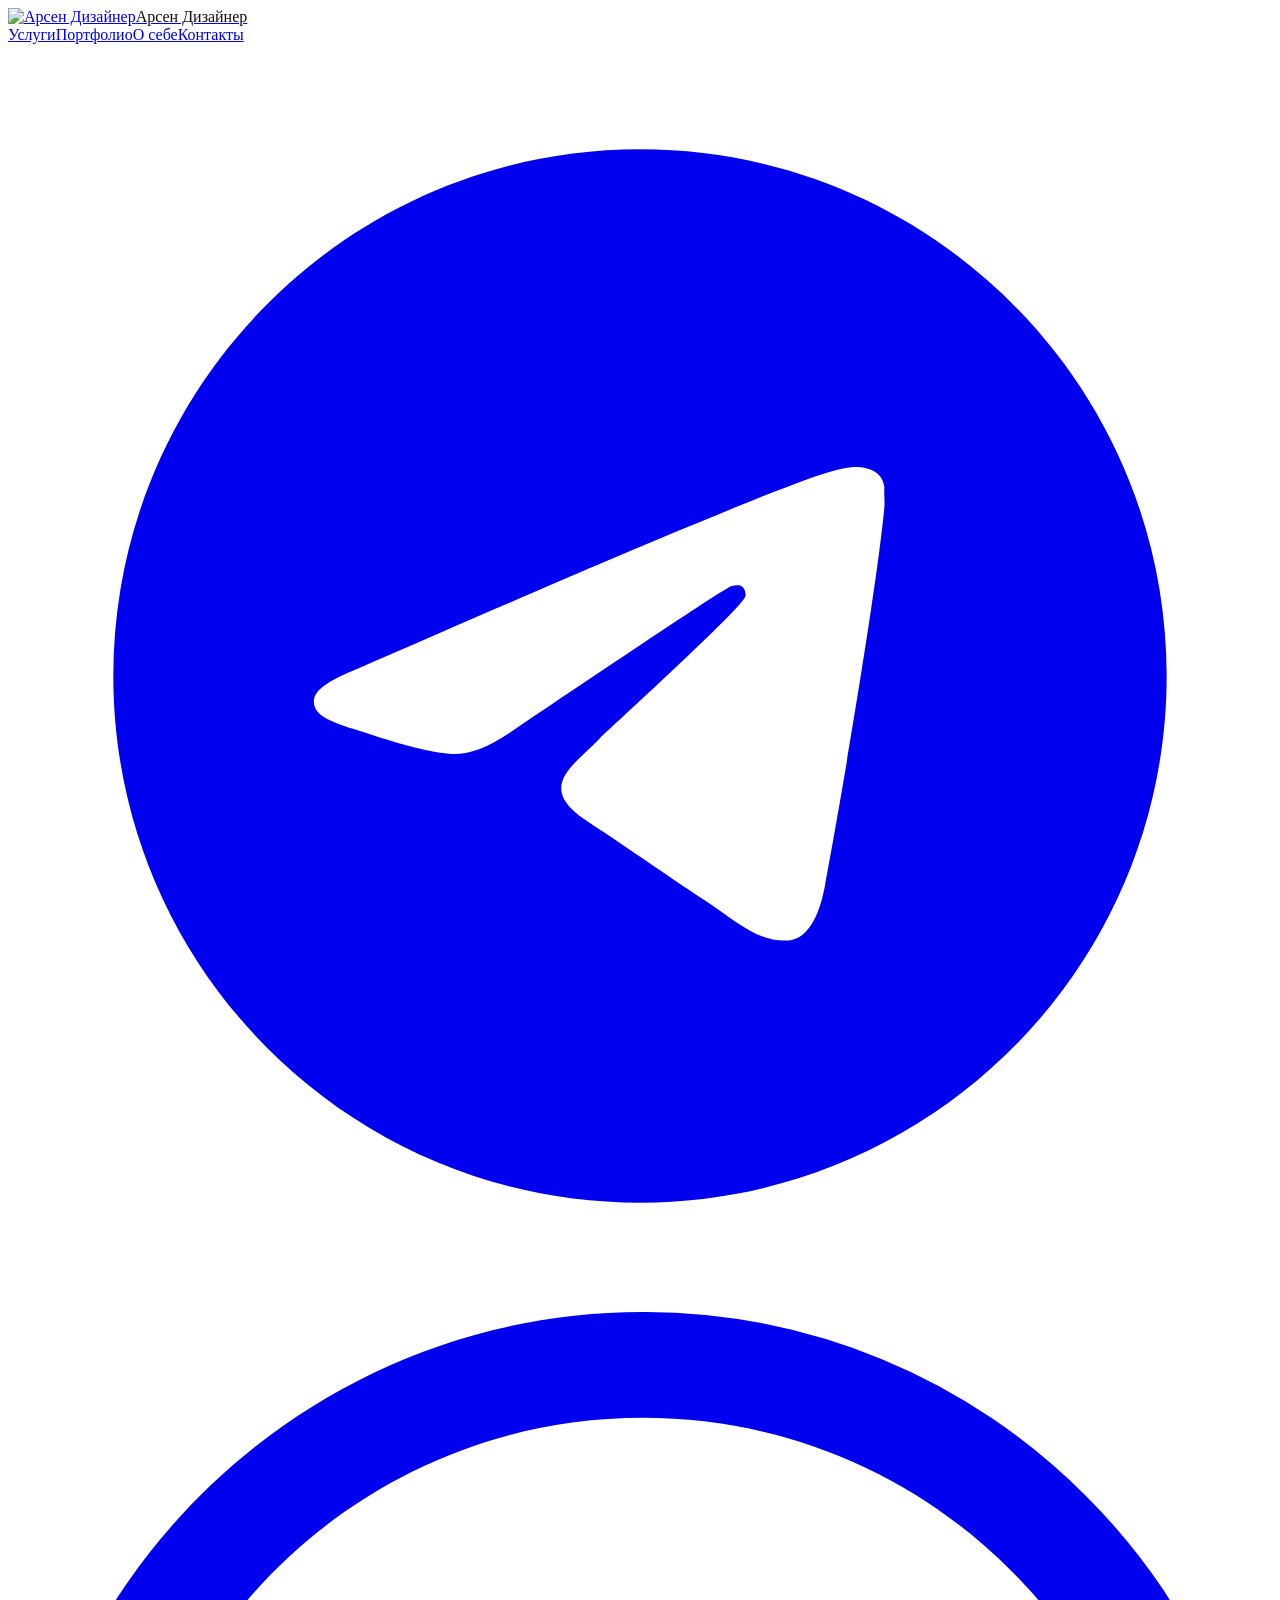
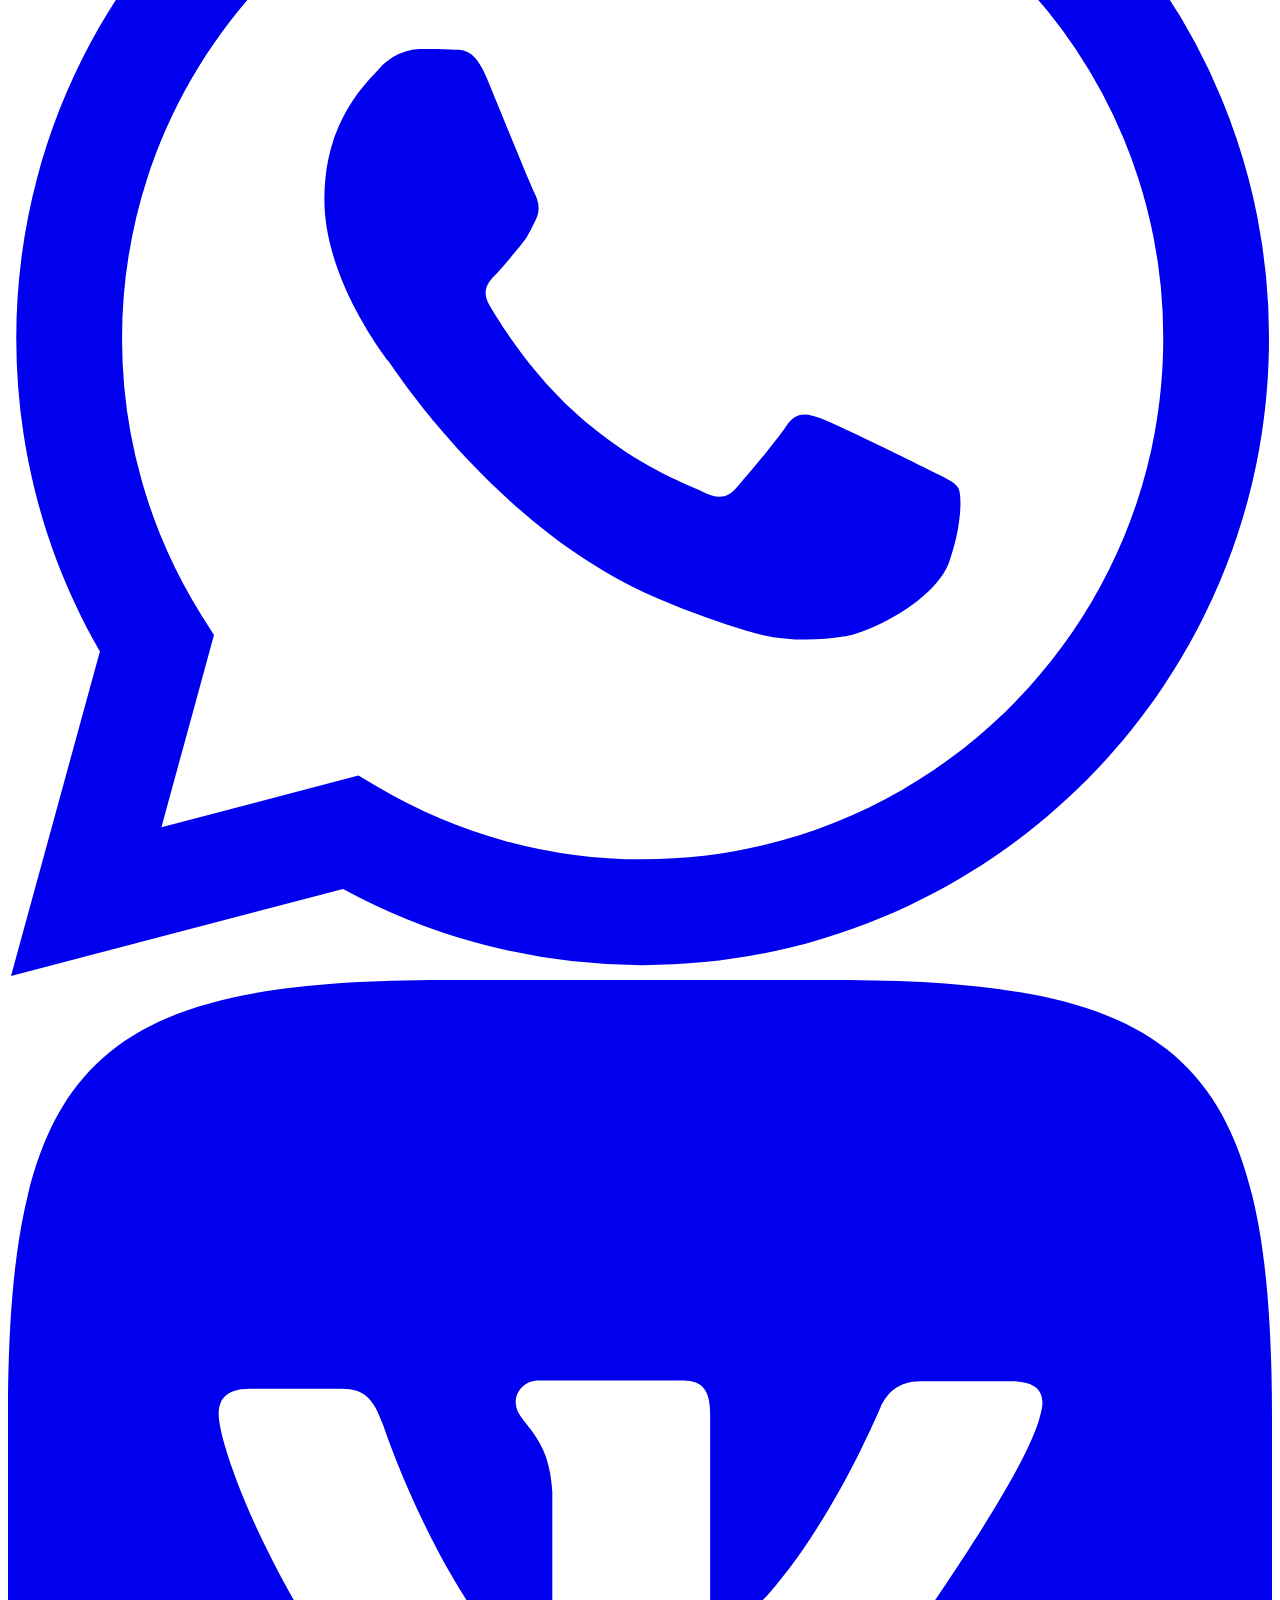
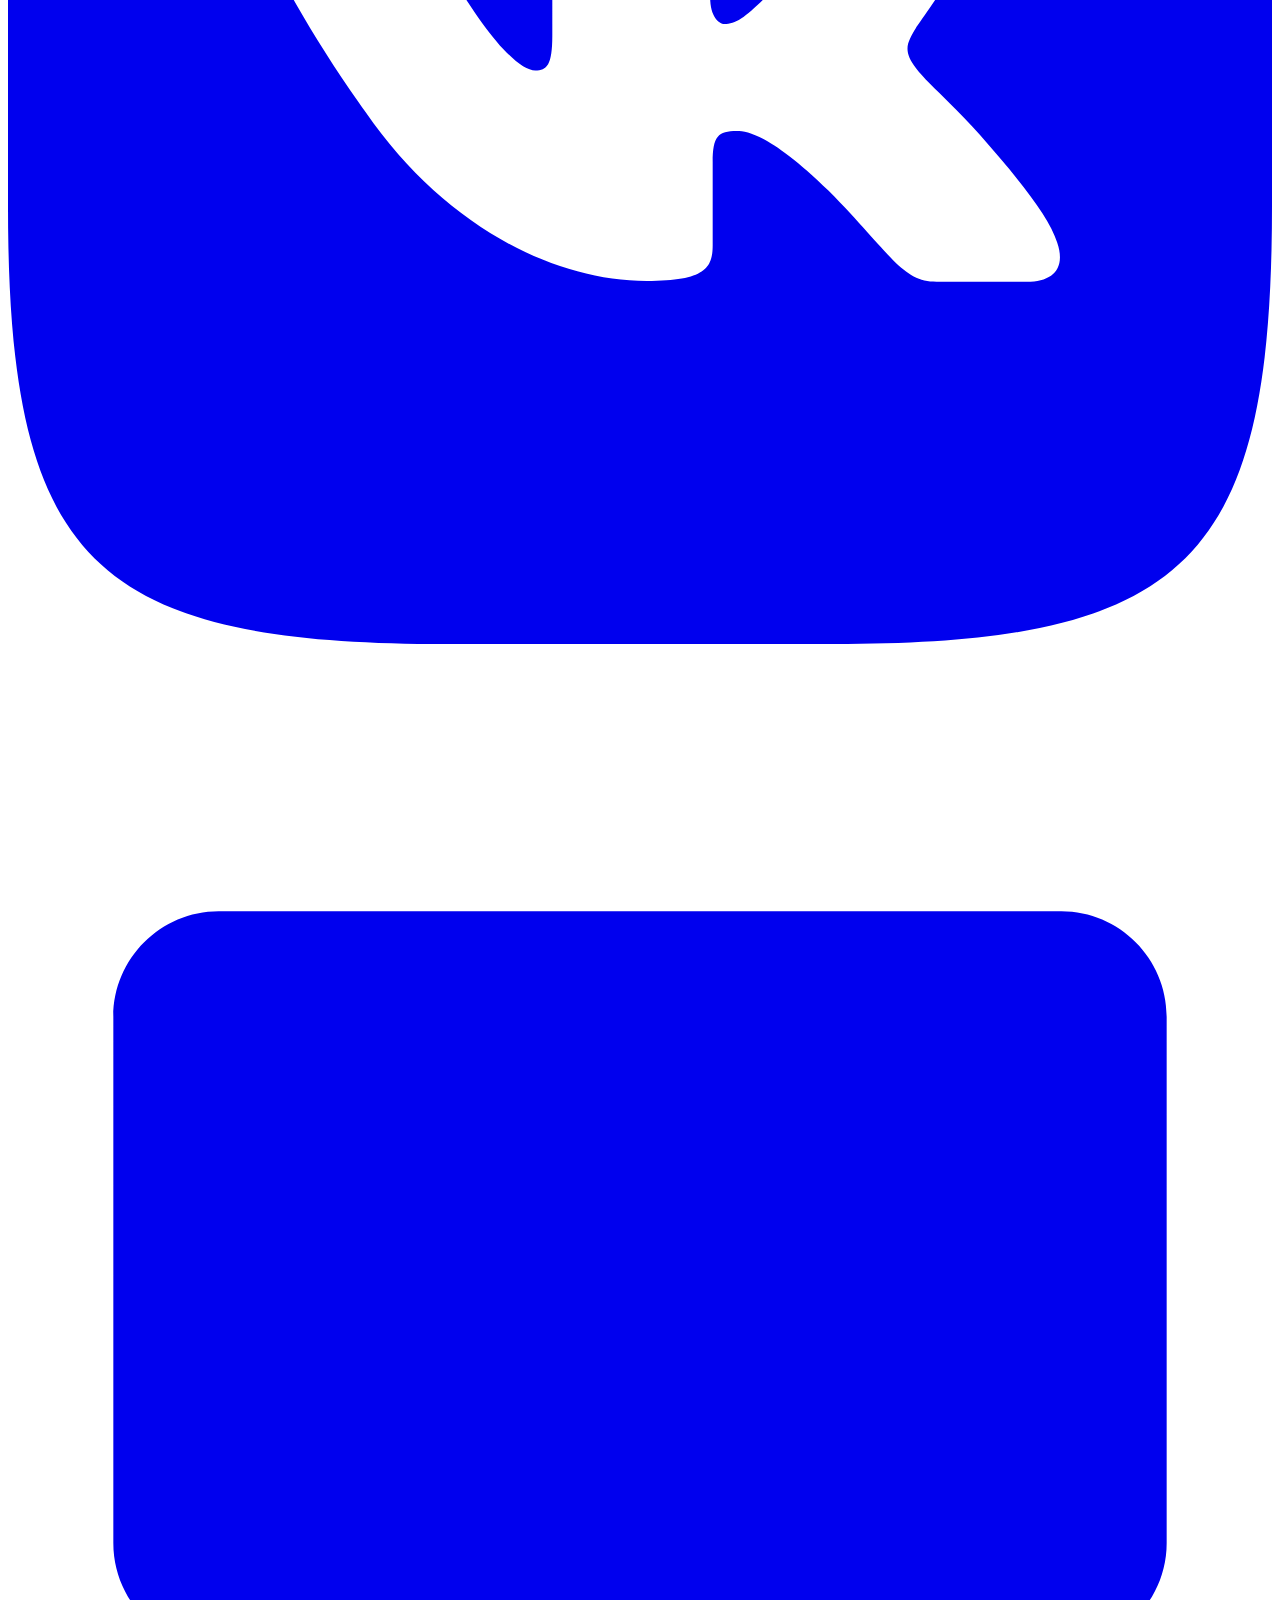
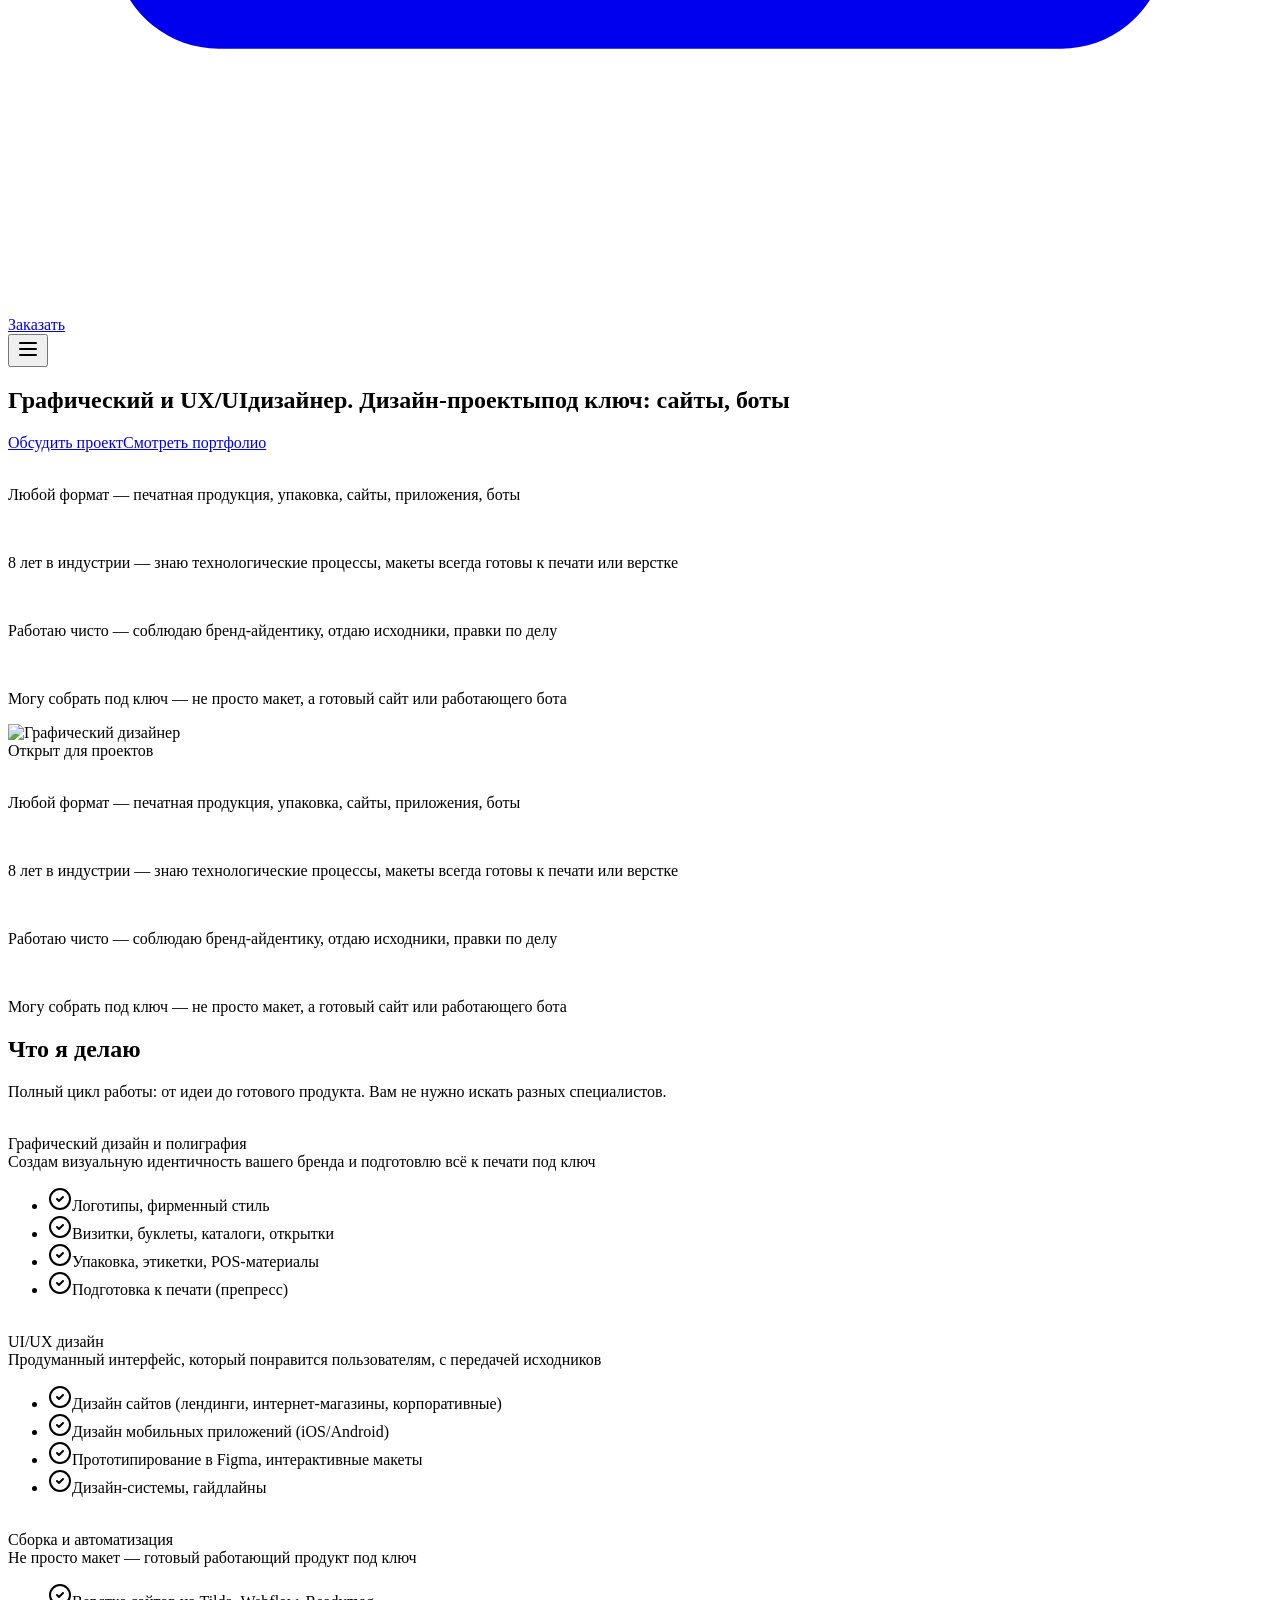
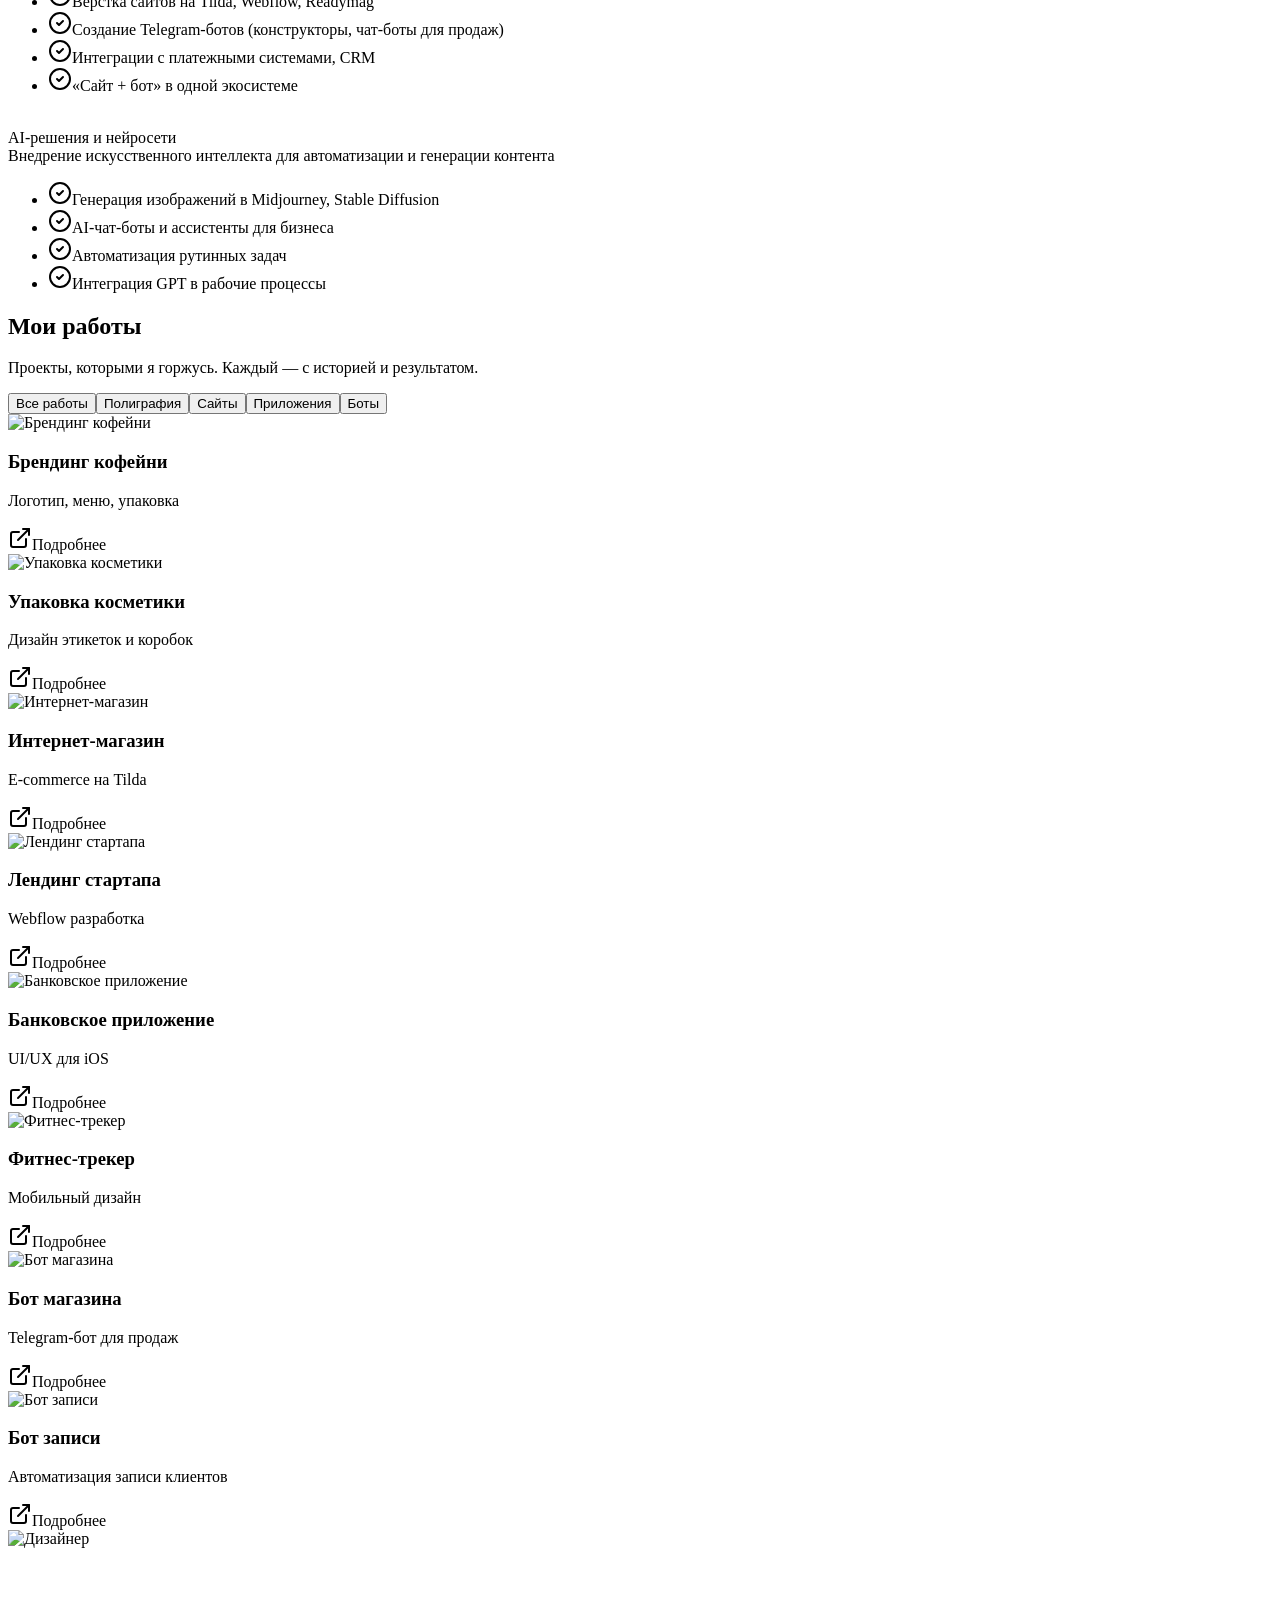
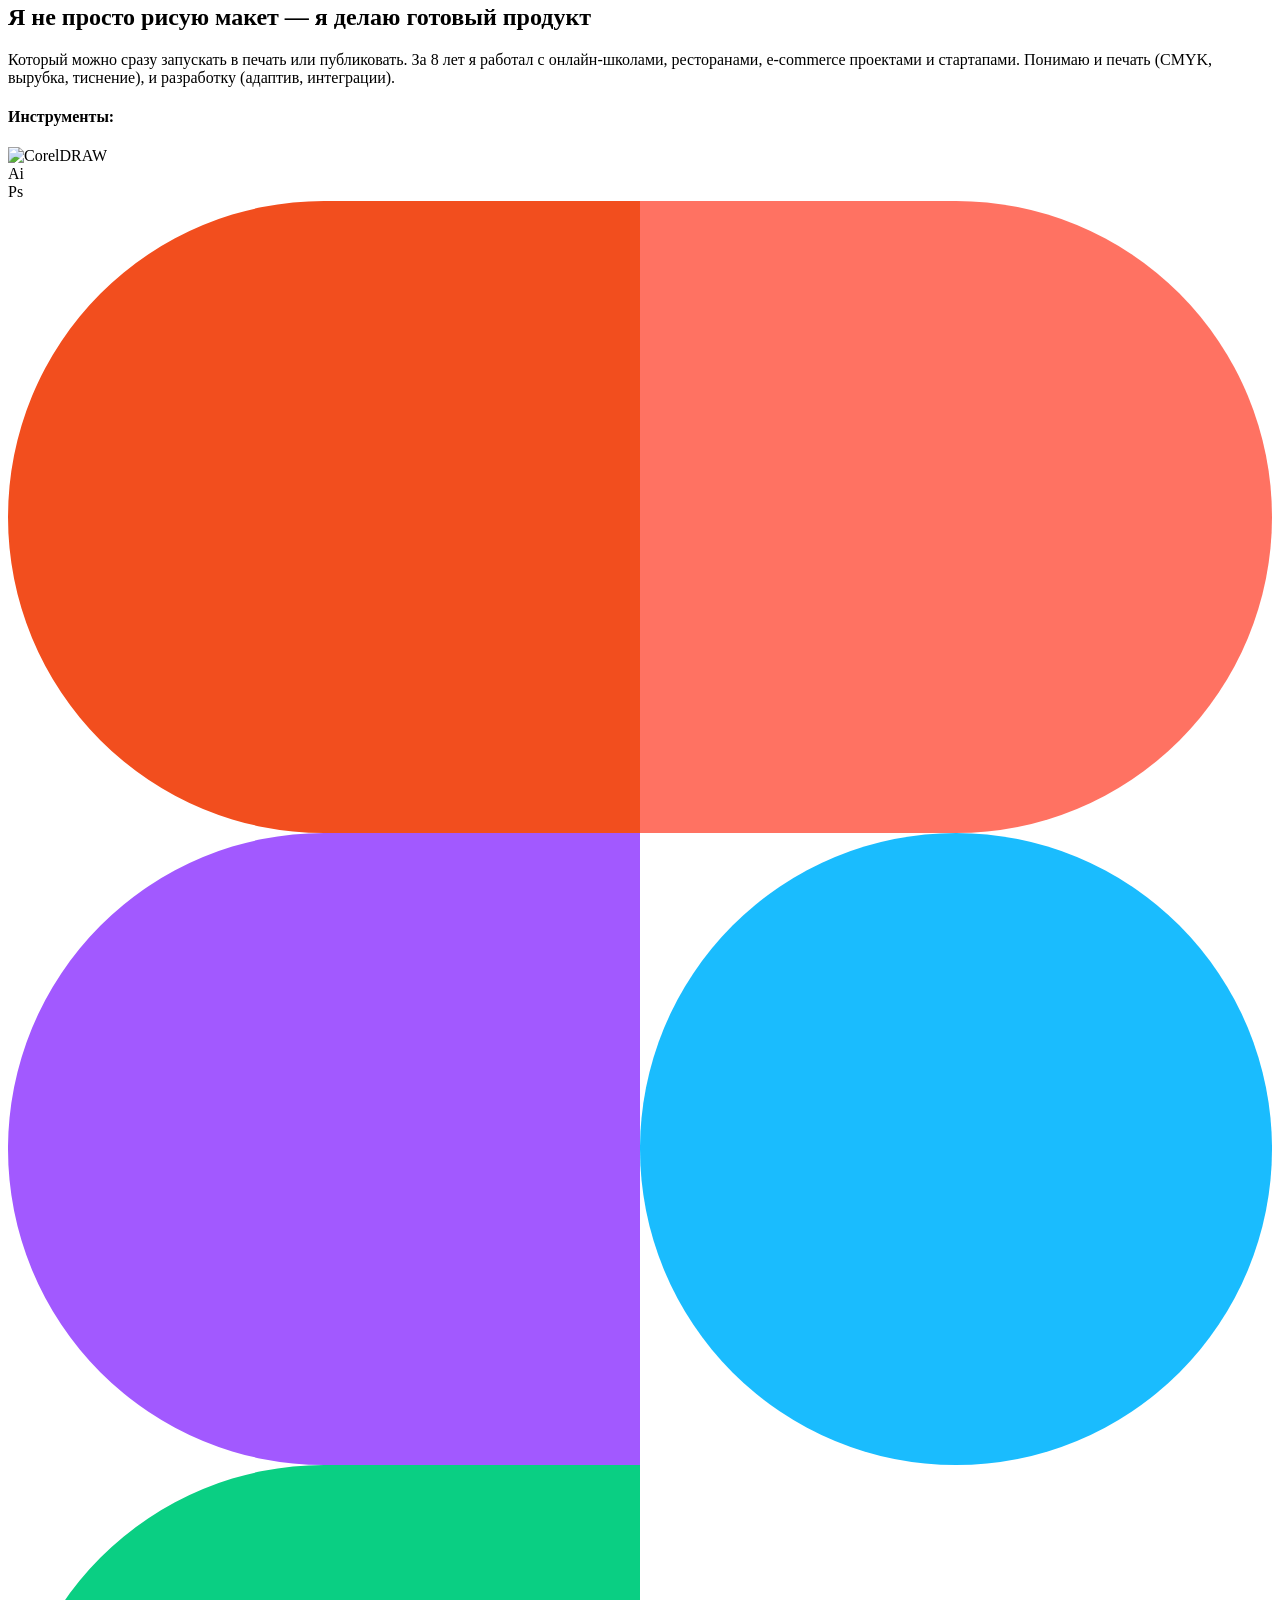
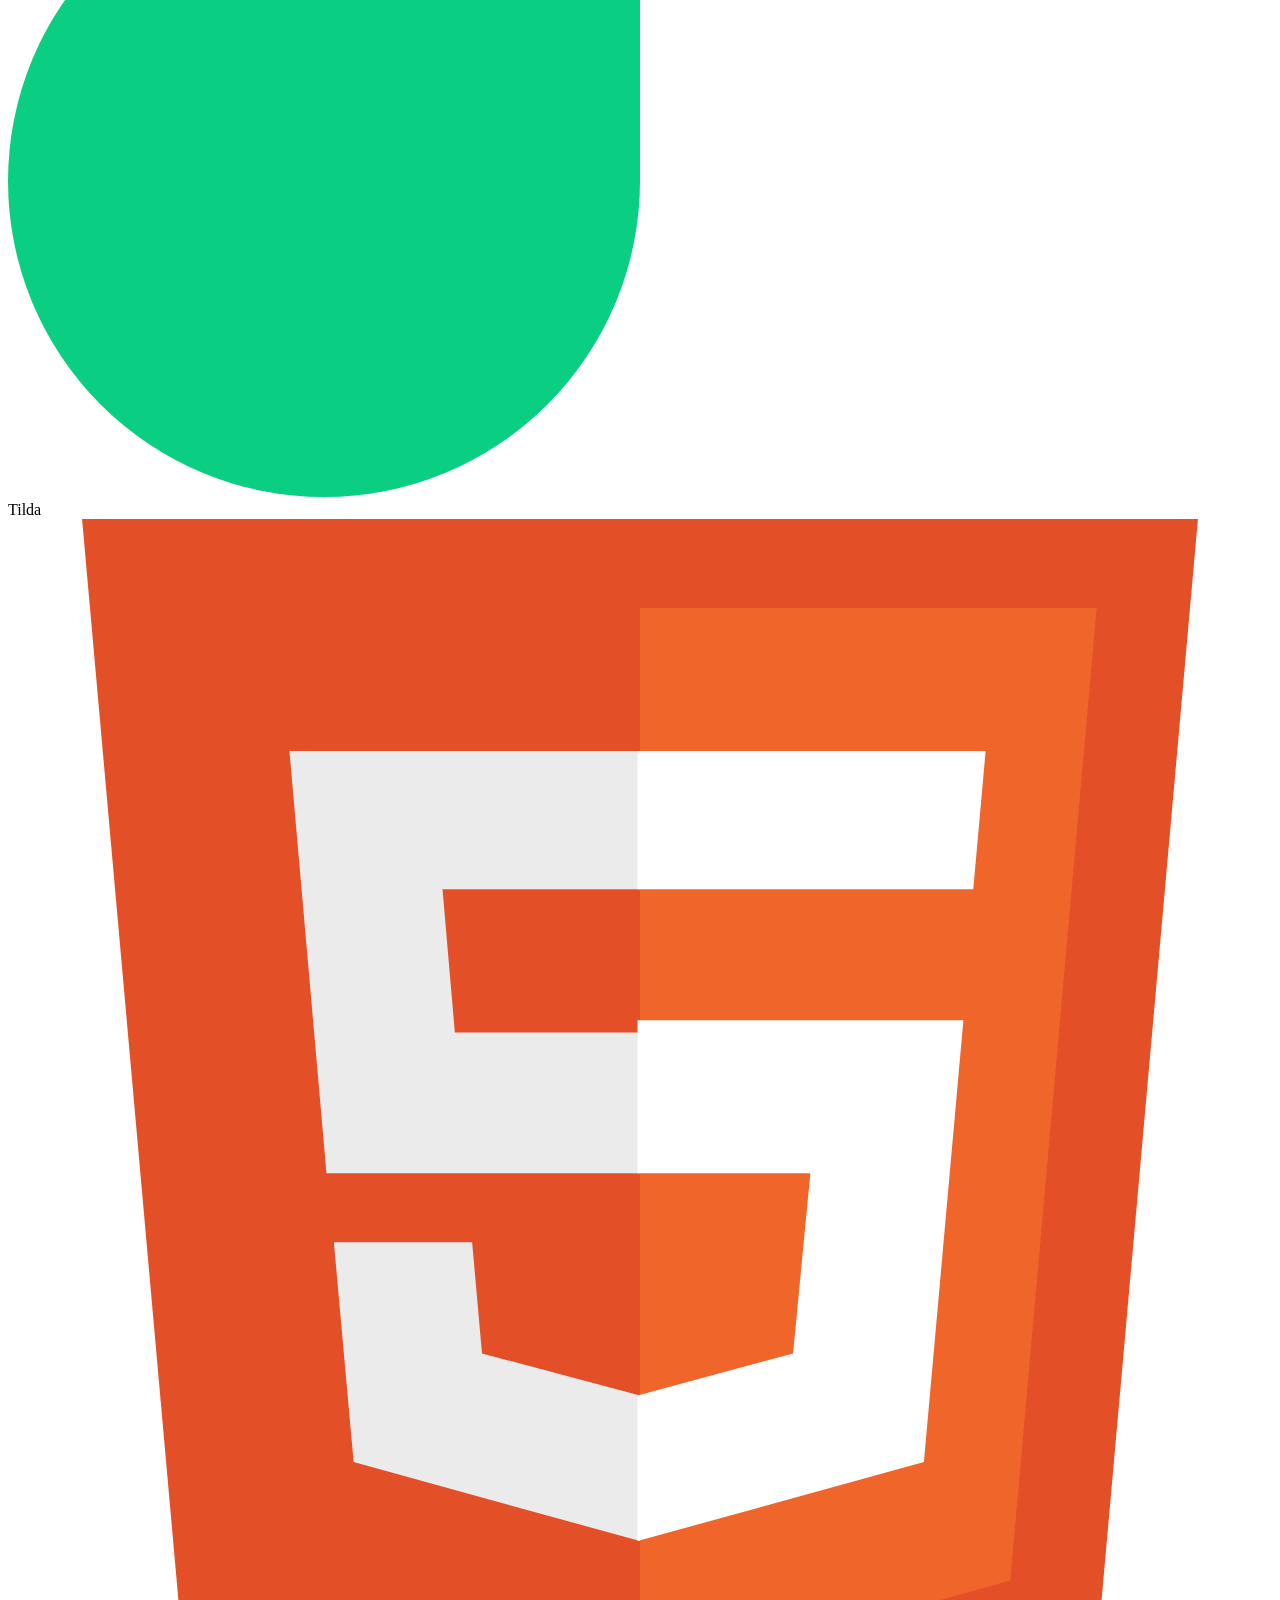
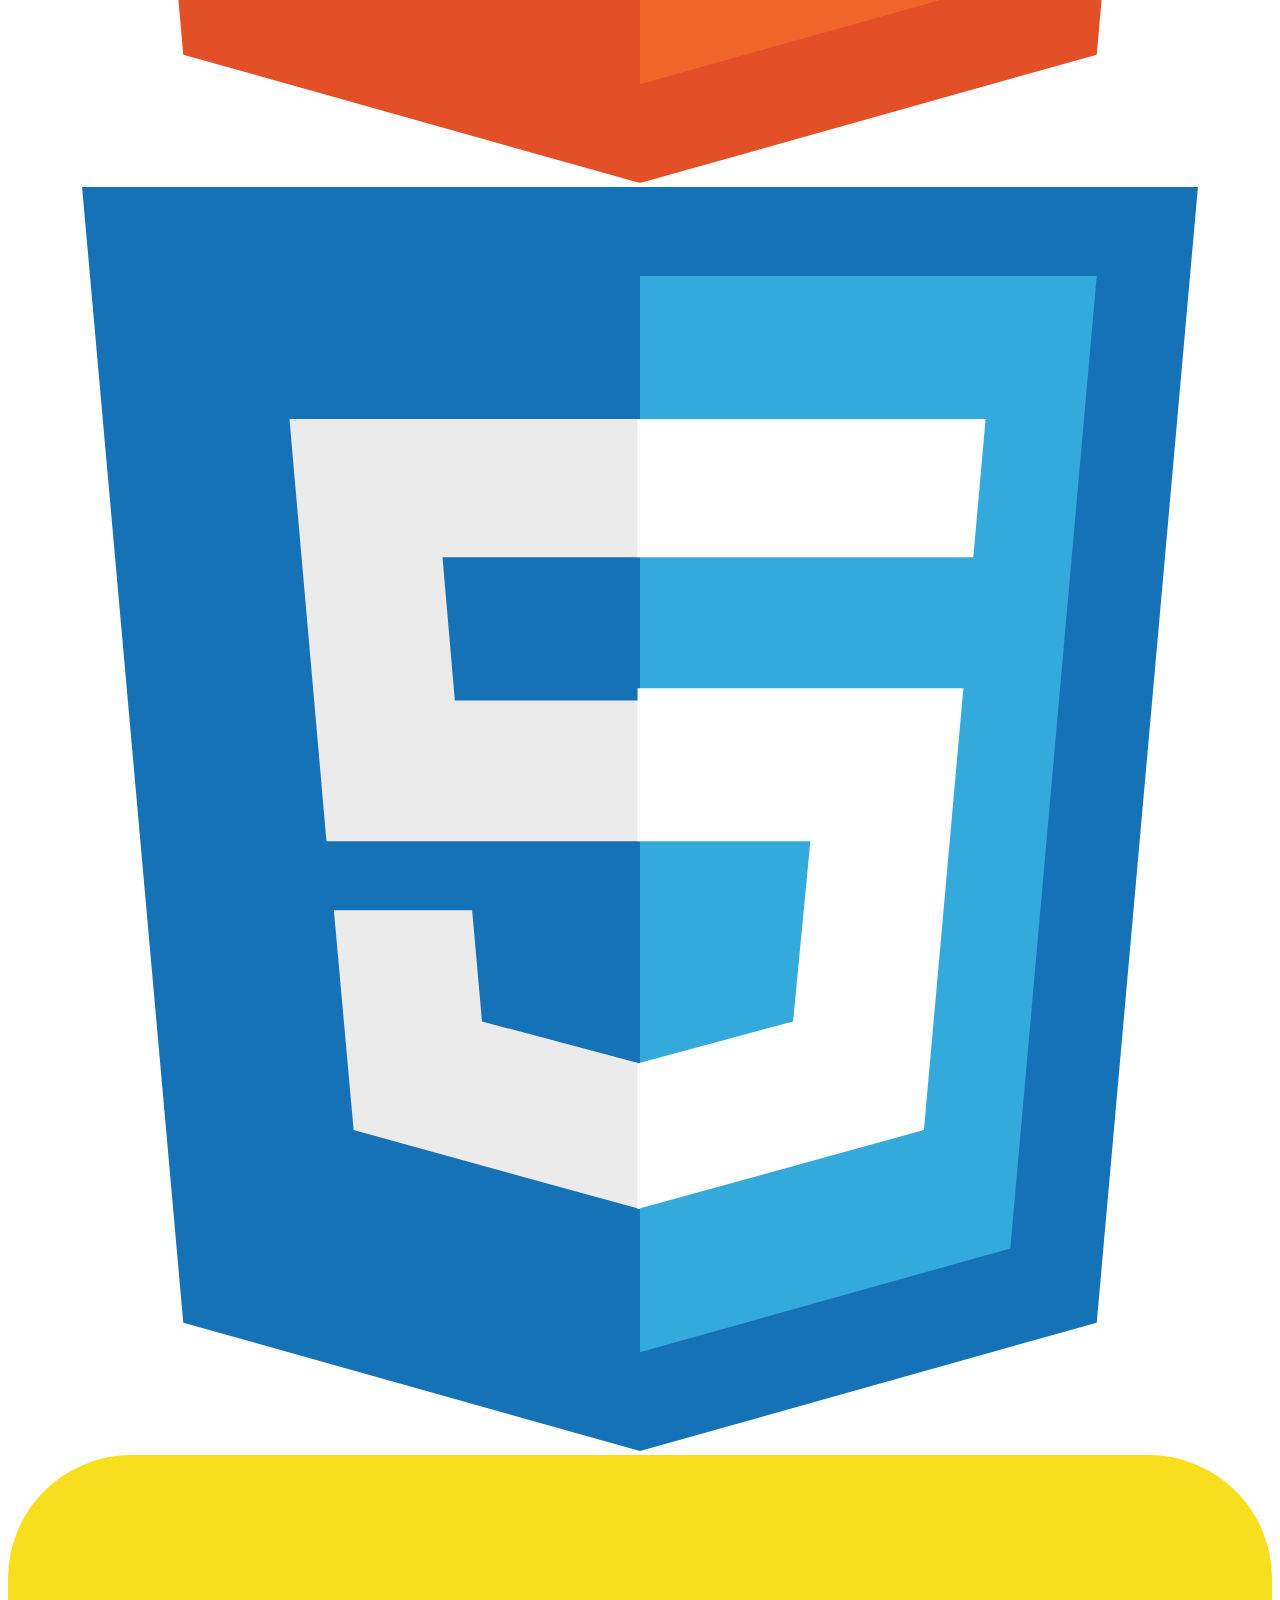
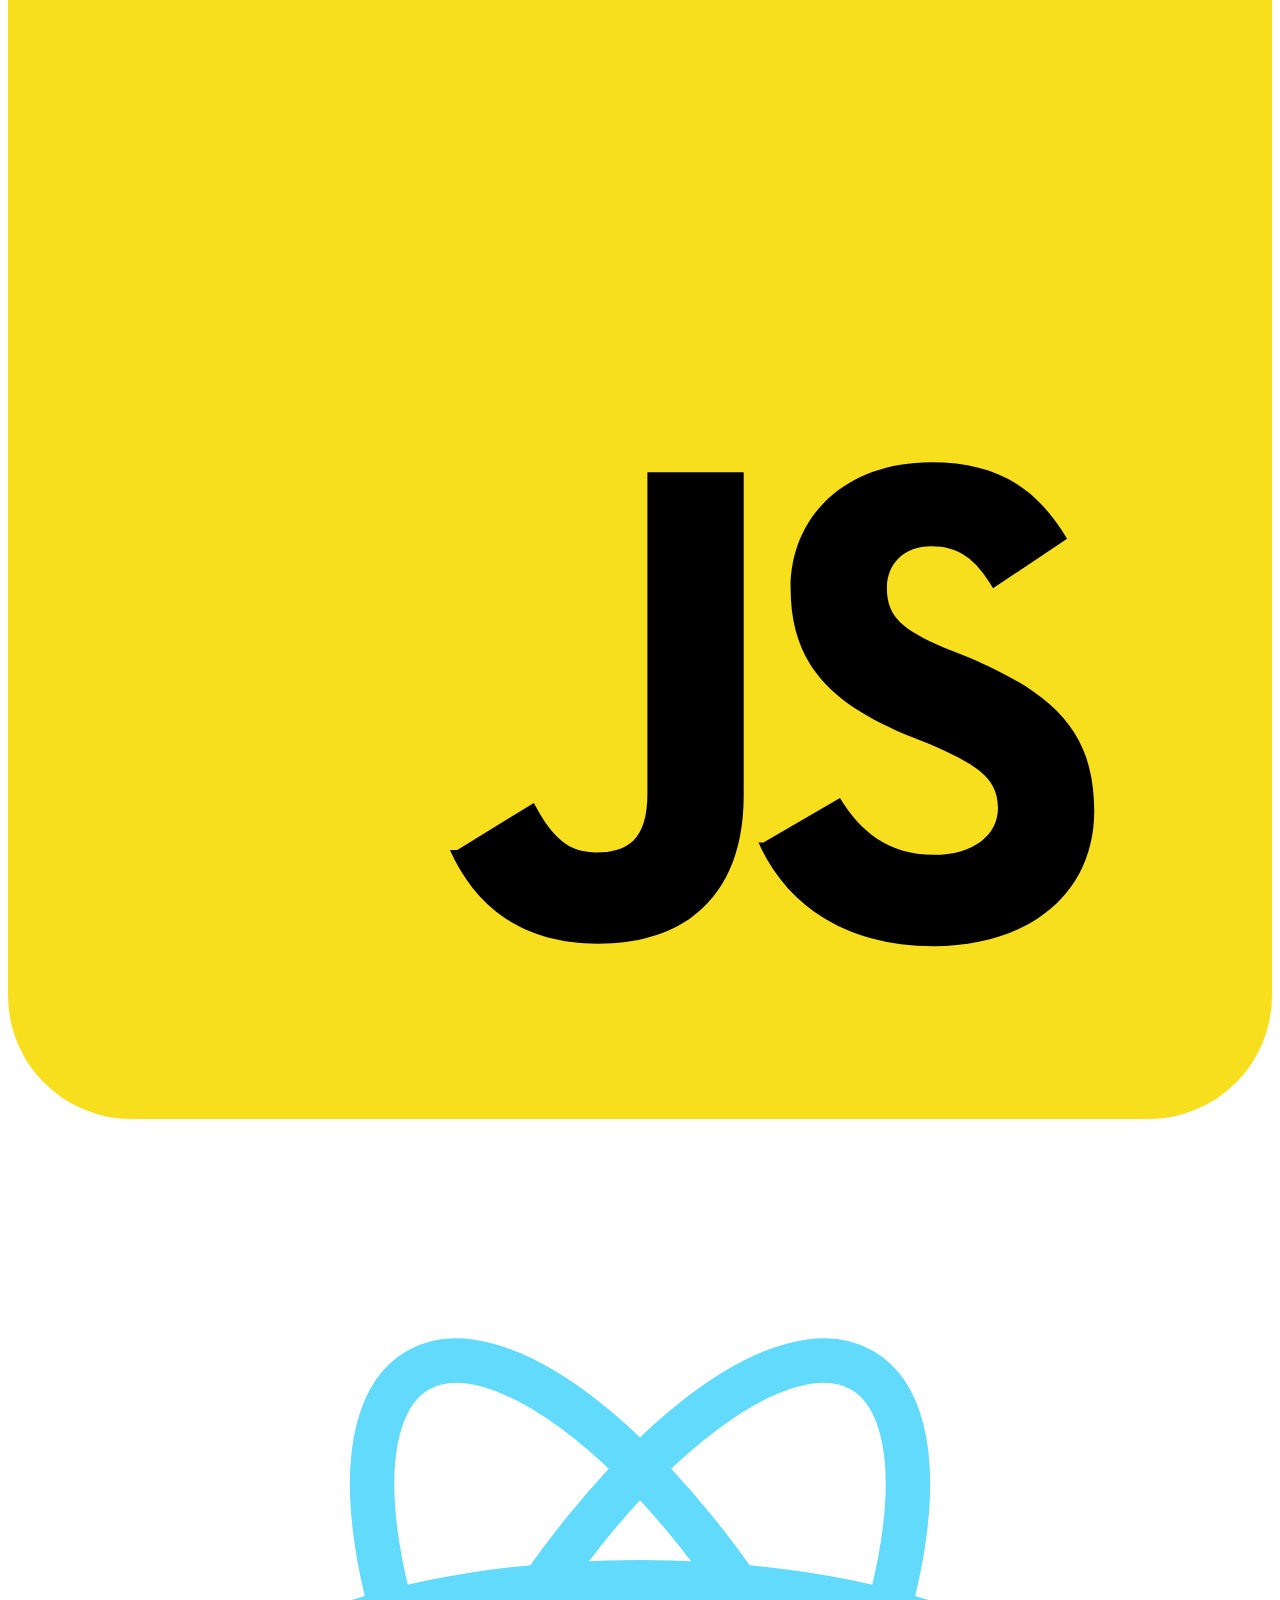
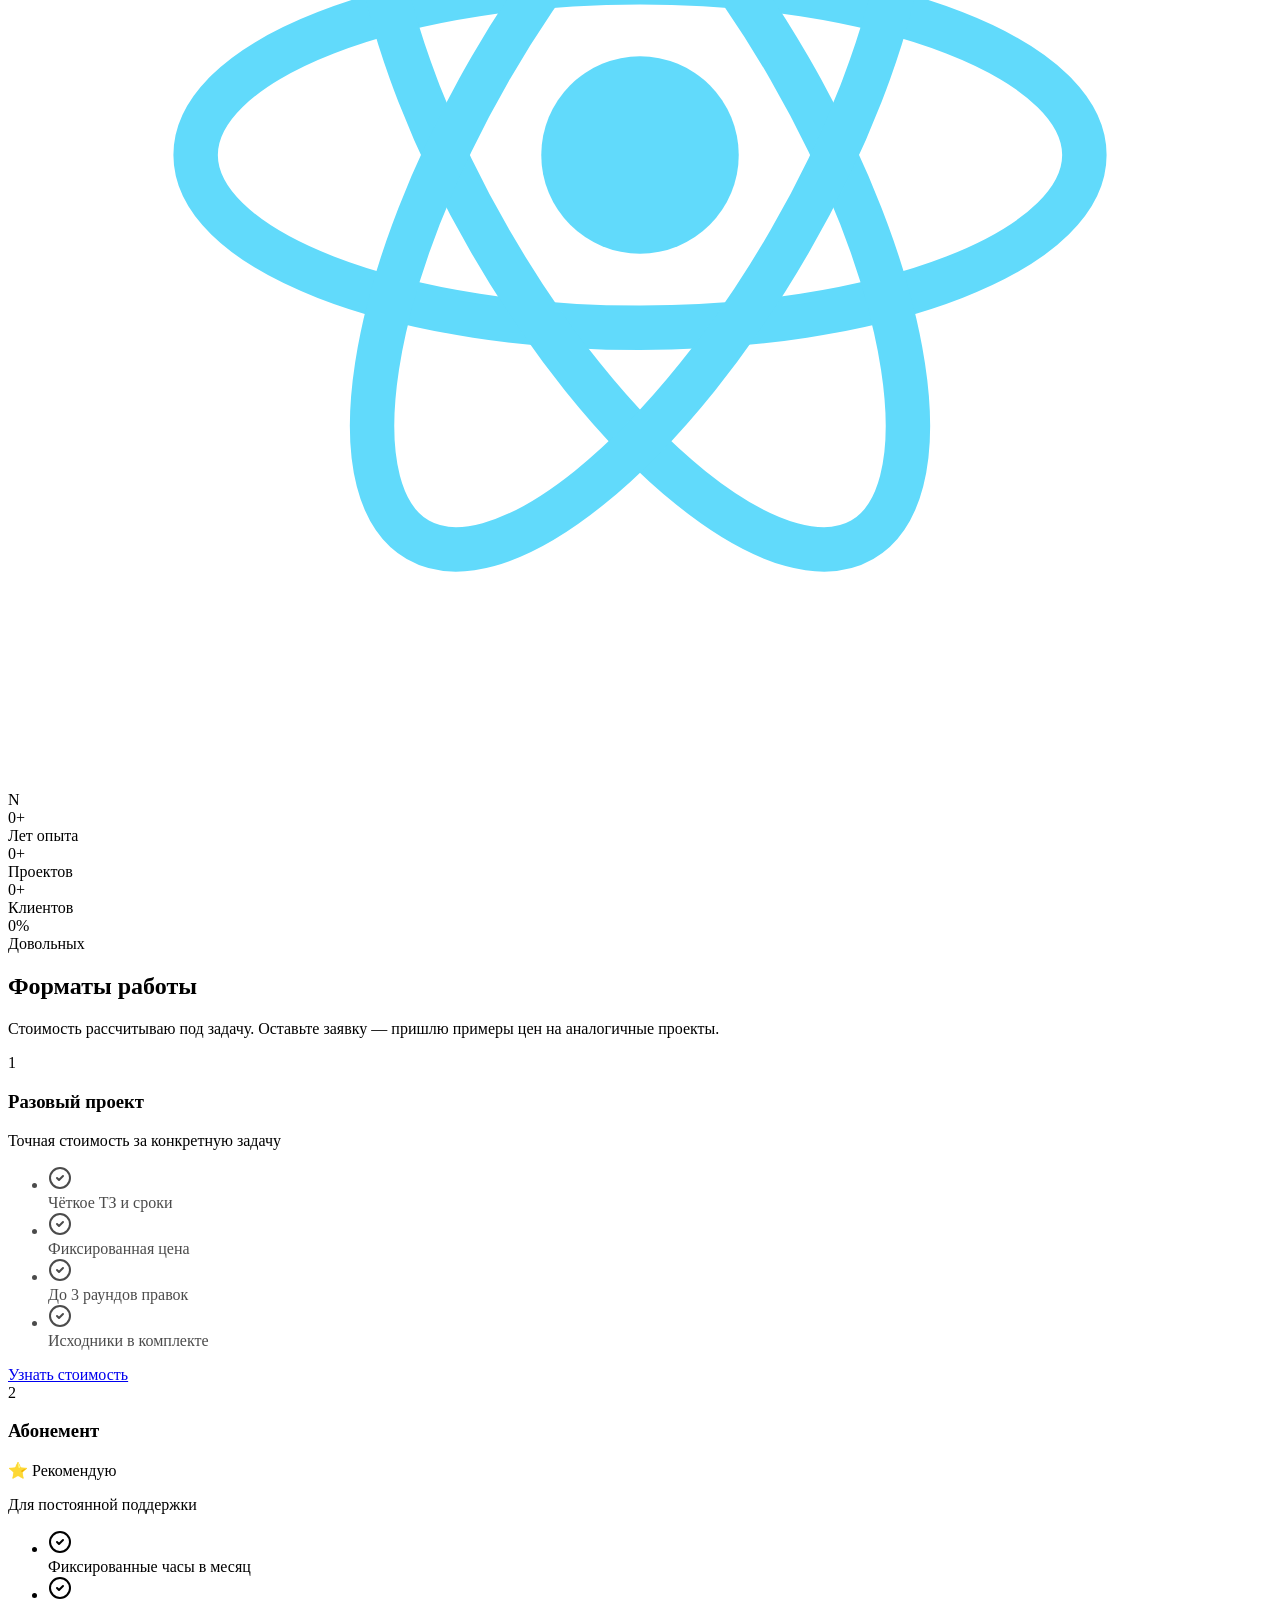
==== commit ebbc3acf: "Remove broken inline styles" ====
--- a/index.html
+++ b/index.html
@@ -1,17 +1 @@
-<!DOCTYPE html><!--z3747G_Lr8PgaRe5C4tNP--><html lang="ru"><head><meta charSet="utf-8"/><meta name="viewport" content="width=device-width, initial-scale=1"/><link rel="preload" href="/designer-portfolio/_next/static/media/797e433ab948586e-s.p.dbea232f.woff2" as="font" crossorigin="" type="font/woff2"/><link rel="preload" href="/designer-portfolio/_next/static/media/caa3a2e1cccd8315-s.p.853070df.woff2" as="font" crossorigin="" type="font/woff2"/><link rel="preload" as="image" href="/designer-portfolio/logo1.png"/><link rel="preload" as="image" href="/designer-portfolio/book.png"/><link rel="preload" as="image" href="/designer-portfolio/liyot.png"/><link rel="preload" as="image" href="/designer-portfolio/identi.png"/><link rel="preload" as="image" href="/designer-portfolio/rocket.png"/><link rel="preload" as="image" href="/designer-portfolio/avatars/ya9.png"/><link rel="preload" as="image" href="/designer-portfolio/gr1.png"/><link rel="preload" as="image" href="/designer-portfolio/uxui0.png"/><link rel="preload" as="image" href="/designer-portfolio/automatization0.png"/><link rel="preload" as="image" href="/designer-portfolio/ai0.png"/><link rel="stylesheet" href="/designer-portfolio/_next/static/chunks/2473c16c0c2f6b5f.css" data-precedence="next"/><link rel="stylesheet" href="/designer-portfolio/_next/static/chunks/0fb98f5cd805c9da.css" data-precedence="next"/><link rel="preload" as="script" fetchPriority="low" href="/designer-portfolio/_next/static/chunks/58c60a5fa6b544da.js"/><script src="/designer-portfolio/_next/static/chunks/771dedee3f5e1621.js" async=""></script><script src="/designer-portfolio/_next/static/chunks/93cf8d9e202dfd11.js" async=""></script><script src="/designer-portfolio/_next/static/chunks/turbopack-f32afe19e0b75952.js" async=""></script><script src="/designer-portfolio/_next/static/chunks/2f236954d6a65e12.js" async=""></script><script src="/designer-portfolio/_next/static/chunks/51c2a4d658655669.js" async=""></script><script src="/designer-portfolio/_next/static/chunks/82c57c23cae2b294.js" async=""></script><script src="/designer-portfolio/_next/static/chunks/d35dd90443d6b3dd.js" async=""></script><link rel="preload" as="image" href="/designer-portfolio/portfolio/print-1.png"/><link rel="preload" as="image" href="/designer-portfolio/portfolio/print-2.png"/><link rel="preload" as="image" href="/designer-portfolio/portfolio/web-1.png"/><link rel="preload" as="image" href="/designer-portfolio/portfolio/web-2.png"/><link rel="preload" as="image" href="/designer-portfolio/portfolio/app-1.png"/><link rel="preload" as="image" href="/designer-portfolio/portfolio/app-2.png"/><link rel="preload" as="image" href="/designer-portfolio/portfolio/bot-1.png"/><link rel="preload" as="image" href="/designer-portfolio/portfolio/bot-2.png"/><link rel="preload" as="image" href="/designer-portfolio/avatars/ya1.jpg"/><link rel="preload" as="image" href="/designer-portfolio/corel.png"/><link rel="preload" as="image" href="/designer-portfolio/clients/client-1.png"/><link rel="preload" as="image" href="/designer-portfolio/clients/client-2.png"/><link rel="preload" as="image" href="/designer-portfolio/clients/client-3.png"/><link rel="preload" as="image" href="/designer-portfolio/clients/client-4.png"/><link rel="preload" as="image" href="/designer-portfolio/clients/client-5.png"/><link rel="preload" as="image" href="/designer-portfolio/clients/client-6.png"/><link rel="preload" as="image" href="/designer-portfolio/clients/client-7.png"/><link rel="preload" as="image" href="/designer-portfolio/clients/client-8.png"/><meta name="geo.region" content="RU"/><meta name="geo.placename" content="Россия"/><meta name="language" content="Russian"/><meta name="author" content="Графический дизайнер"/><meta name="coverage" content="Russia"/><meta name="distribution" content="Global"/><meta name="rating" content="General"/><meta name="format-detection" content="telephone=yes"/><meta name="theme-color" content="#7c3aed"/><meta name="msapplication-TileColor" content="#7c3aed"/><link rel="canonical" href="https://max.ru/"/><meta name="next-size-adjust" content=""/><title>Графический дизайнер | Дизайн сайтов, логотипов, полиграфии и Telegram-ботов под ключ</title><meta name="description" content="Графический дизайнер с 8-летним опытом. Создаю логотипы, фирменный стиль, дизайн сайтов, лендингов, интернет-магазинов, мобильных приложений и Telegram-ботов под ключ. Телефон: +7 937 777 77 77. Работаю по всей России: Москва, Санкт-Петербург, Новосибирск, Екатеринбург, Казань, Нижний Новгород, Краснодар, Самара, Ростов-на-Дону, Челябинск, Уфа, Омск, Пермь, Воронеж, Волгоград, Красноярск и другие города. Инструменты: Figma, Photoshop, Illustrator, CorelDRAW, Tilda, Webflow."/><link rel="author" href="https://max.ru/"/><meta name="author" content="Графический дизайнер"/><meta name="keywords" content="графический дизайнер,дизайнер,дизайн сайтов,веб-дизайн,веб дизайнер,дизайн лендинга,лендинг пейдж,landing page,дизайн интернет-магазина,ui ux дизайн,UI/UX дизайнер,ux дизайнер,ui дизайнер,интерфейсы,дизайн интерфейсов,логотип,логотипы,разработка логотипа,создание логотипа,дизайн логотипа,фирменный стиль,брендинг,айдентика,брендбук,бренд дизайн,разработка бренда,нейминг,полиграфия,дизайн визитки,визитки,дизайн буклета,буклеты,дизайн каталога,каталоги,дизайн упаковки,упаковка,дизайн этикетки,этикетки,подготовка к печати,препресс,печатная продукция,листовки,флаеры,плакаты,баннеры,растяжки,сайт под ключ,сайт,разработка сайта,создание сайта,лендинг под ключ,корпоративный сайт,сайт компании,сайт бизнеса,tilda дизайнер,tilde,тильда,тильда дизайнер,webflow разработка,webflow,вебфлоу,конструктор сайтов,wox,readymag,telegram бот,телеграм бот,telegram-бот дизайнер,чат бот,чат-бот,бот для продаж,бот для бизнеса,разработка ботов,телеграм,telegram,автоматизация,дизайн приложения,дизайн мобильного приложения,мобильный дизайн,app design,ios дизайн,android дизайн,прототипирование,figma прототип,figma,фигма,photoshop,фотошоп,illustrator,иллюстратор,coreldraw,корел,corel draw,adobe,адоб,дизайнер Москва,дизайнер Санкт-Петербург,дизайнер Спб,дизайнер Питер,дизайнер Новосибирск,дизайнер Екатеринбург,дизайнер Казань,дизайнер Нижний Новгород,дизайнер Краснодар,дизайнер Самара,дизайнер Ростов-на-Дону,дизайнер Ростов,дизайнер Челябинск,дизайнер Уфа,дизайнер Омск,дизайнер Пермь,дизайнер Воронеж,дизайнер Волгоград,дизайнер Красноярск,дизайнер Саратов,дизайнер Тольятти,дизайнер Ижевск,дизайнер Барнаул,дизайнер Иркутск,дизайнер Ульяновск,дизайнер Хабаровск,дизайнер Владивосток,дизайнер Махачкала,дизайнер Томск,дизайнер Оренбург,дизайнер Кемерово,дизайнер Новокузнецк,дизайнер Рязань,дизайнер Астрахань,дизайнер Набережные Челны,дизайнер Пенза,дизайнер Липецк,дизайнер Киров,дизайнер Тула,дизайнер Чебоксары,дизайнер Калининград,дизайнер Курск,дизайнер Улан-Удэ,дизайнер Ставрополь,дизайнер Севастополь,дизайнер Тюмень,дизайнер Сочи,дизайн удалённо,удалённый дизайнер,дизайнер на фрилансе,фриланс дизайнер,фрилансер дизайнер,заказать дизайн,дизайн недорого,дизайн под ключ,разработка дизайна,дизайнер недорого,быстрый дизайн,качественный дизайн,профессиональный дизайнер,дизайнер портфолио,услуги дизайнера,дизайнер сайтов,дизайнер логотипов,дизайнер полиграфии,дизайнер упаковки,дизайнер ботов,дизайнер тильда,дизайнер вебфлоу,верстка сайтов,создание логотипов,разработка фирменного стиля,дизайн карточек товаров,дизайн для маркетплейсов,дизайн для wildberries,дизайн для ozon,инфографика,презентации,дизайн презентаций,оформление соцсетей,дизайн для instagram,дизайн для вк,дизайн для telegram,обложки,баннеры для рекламы,креативы,дизайн рекламы,телефон дизайнера,контакты дизайнера,+7 937 777 77 77"/><meta name="robots" content="index, follow"/><meta property="og:title" content="Графический дизайнер | Дизайн сайтов, логотипов и ботов под ключ"/><meta property="og:description" content="8 лет опыта в графическом дизайне, UI/UX и разработке. Создаю готовые продукты: от визитки до сайта или бота. Телефон: +7 937 777 77 77. Работаю по всей России."/><meta property="og:locale" content="ru_RU"/><meta property="og:type" content="website"/><meta name="twitter:card" content="summary"/><meta name="twitter:title" content="Графический дизайнер | Дизайн сайтов, логотипов и ботов под ключ"/><meta name="twitter:description" content="8 лет опыта в графическом дизайне, UI/UX и разработке. Создаю готовые продукты: от визитки до сайта или бота. Телефон: +7 937 777 77 77. Работаю по всей России."/><script type="application/ld+json">{"@context":"https://schema.org","@type":"ProfessionalService","name":"Графический дизайнер","description":"Профессиональный графический дизайнер с 8-летним опытом. Создание логотипов, фирменного стиля, дизайн сайтов, лендингов, интернет-магазинов, мобильных приложений и Telegram-ботов под ключ.","url":"https://max.ru/","telephone":"+7-937-777-77-77","address":{"@type":"PostalAddress","addressCountry":"RU"},"areaServed":{"@type":"Country","name":"Russia"},"priceRange":"$$","openingHours":"Mo-Fr 09:00-18:00","sameAs":["https://t.me/","https://wa.me/79377777777"],"hasOfferCatalog":{"@type":"OfferCatalog","name":"Услуги дизайна","itemListElement":[{"@type":"Offer","itemOffered":{"@type":"Service","name":"Дизайн логотипов"}},{"@type":"Offer","itemOffered":{"@type":"Service","name":"Веб-дизайн"}},{"@type":"Offer","itemOffered":{"@type":"Service","name":"UI/UX дизайн"}},{"@type":"Offer","itemOffered":{"@type":"Service","name":"Разработка Telegram-ботов"}}]}}</script><script src="/designer-portfolio/_next/static/chunks/a6dad97d9634a72d.js" noModule=""></script><link rel="stylesheet" href="/designer-portfolio/_next/static/chunks/0267556d1a156b74.css"/><!-- fixed --><style>
-:root{--background:0 0% 100%;--foreground:240 10% 3.9%;--primary:262.1 83.3% 57.8%}
-body{background:linear-gradient(135deg,#f5f3ff,#faf5ff,#fff)!important;color:#1a1a2e!important}
-.gradient-bg{background:linear-gradient(135deg,#f5f3ff,#faf5ff,#fff)}
-.glass-card{background:rgba(255,255,255,0.8);border:1px solid rgba(200,200,200,0.3)}
-.glass-nav{background:rgba(255,255,255,0.9)}
-.btn-gradient{background:linear-gradient(135deg,#7c3aed,#a855f7)}
-.from-blue-500{--tw-gradient-from:#3b82f6!important}
-.via-blue-600{--tw-gradient-via:#2563eb!important}
-.to-indigo-600{--tw-gradient-to:#4f46e5!important}
-.bg-blue-gradient{background:linear-gradient(135deg,#3b82f6,#4f46e5)!important}
-
-.lucide{display:inline-block;vertical-align:middle}
-.bg-blue-500{background-color:#3b82f6!important}
-.text-white{color:#fff!important}
-svg{display:inline-block}
-</style></head><body class="geist_a71539c9-module__T19VSG__variable geist_mono_8d43a2aa-module__8Li5zG__variable antialiased bg-background text-foreground"><div hidden=""><!--$--><!--/$--></div><div class="min-h-screen flex flex-col"><header class="fixed top-0 left-0 right-0 z-50 glass-nav" style=""><div class="max-w-7xl mx-auto px-4 sm:px-6 lg:px-8"><div class="flex items-center justify-between h-16"><a href="#" class="flex items-center gap-3"><img src="/designer-portfolio/logo1.png" alt="Арсен Дизайнер" class="w-10 h-10 rounded-xl object-cover"/><span class="font-bold text-xl" style="color:#111">Арсен Дизайнер</span></a><nav class="hidden md:flex items-center gap-8"><a href="#services" class="text-sm font-medium text-muted-foreground hover:text-primary transition-all duration-300 relative group">Услуги<span class="absolute -bottom-1 left-0 w-0 h-0.5 bg-gradient-to-r from-primary to-accent group-hover:w-full transition-all duration-300"></span></a><a href="#portfolio" class="text-sm font-medium text-muted-foreground hover:text-primary transition-all duration-300 relative group">Портфолио<span class="absolute -bottom-1 left-0 w-0 h-0.5 bg-gradient-to-r from-primary to-accent group-hover:w-full transition-all duration-300"></span></a><a href="#about" class="text-sm font-medium text-muted-foreground hover:text-primary transition-all duration-300 relative group">О себе<span class="absolute -bottom-1 left-0 w-0 h-0.5 bg-gradient-to-r from-primary to-accent group-hover:w-full transition-all duration-300"></span></a><a href="#contact" class="text-sm font-medium text-muted-foreground hover:text-primary transition-all duration-300 relative group">Контакты<span class="absolute -bottom-1 left-0 w-0 h-0.5 bg-gradient-to-r from-primary to-accent group-hover:w-full transition-all duration-300"></span></a></nav><div class="hidden md:flex items-center gap-2"><a href="https://t.me/" target="_blank" rel="noopener noreferrer" class="p-2 rounded-lg hover:bg-primary/10 transition-colors"><svg class="w-5 h-5" viewBox="0 0 24 24" fill="currentColor"><path d="M12 2C6.48 2 2 6.48 2 12s4.48 10 10 10 10-4.48 10-10S17.52 2 12 2zm4.64 6.8c-.15 1.58-.8 5.42-1.13 7.19-.14.75-.42 1-.68 1.03-.58.05-1.02-.38-1.58-.75-.88-.58-1.38-.94-2.23-1.5-.99-.65-.35-1.01.22-1.59.15-.15 2.71-2.48 2.76-2.69a.2.2 0 00-.05-.18c-.06-.05-.14-.03-.21-.02-.09.02-1.49.95-4.22 2.79-.4.27-.76.41-1.08.4-.36-.01-1.04-.2-1.55-.37-.63-.2-1.12-.31-1.08-.66.02-.18.27-.36.74-.55 2.92-1.27 4.86-2.11 5.83-2.51 2.78-1.16 3.35-1.36 3.73-1.36.08 0 .27.02.39.12.1.08.13.19.14.27-.01.06.01.24 0 .38z"></path></svg></a><a href="https://wa.me/" target="_blank" rel="noopener noreferrer" class="p-2 rounded-lg hover:bg-primary/10 transition-colors"><svg class="w-5 h-5" viewBox="0 0 24 24" fill="currentColor"><path d="M17.472 14.382c-.297-.149-1.758-.867-2.03-.967-.273-.099-.471-.148-.67.15-.197.297-.767.966-.94 1.164-.173.199-.347.223-.644.075-.297-.15-1.255-.463-2.39-1.475-.883-.788-1.48-1.761-1.653-2.059-.173-.297-.018-.458.13-.606.134-.133.298-.347.446-.52.149-.174.198-.298.298-.497.099-.198.05-.371-.025-.52-.075-.149-.669-1.612-.916-2.207-.242-.579-.487-.5-.669-.51-.173-.008-.371-.01-.57-.01-.198 0-.52.074-.792.372-.272.297-1.04 1.016-1.04 2.479 0 1.462 1.065 2.875 1.213 3.074.149.198 2.096 3.2 5.077 4.487.709.306 1.262.489 1.694.625.712.227 1.36.195 1.871.118.571-.085 1.758-.719 2.006-1.413.248-.694.248-1.289.173-1.413-.074-.124-.272-.198-.57-.347m-5.421 7.403h-.004a9.87 9.87 0 01-5.031-1.378l-.361-.214-3.741.982.998-3.648-.235-.374a9.86 9.86 0 01-1.51-5.26c.001-5.45 4.436-9.884 9.888-9.884 2.64 0 5.122 1.03 6.988 2.898a9.825 9.825 0 012.893 6.994c-.003 5.45-4.437 9.884-9.885 9.884m8.413-18.297A11.815 11.815 0 0012.05 0C5.495 0 .16 5.335.157 11.892c0 2.096.547 4.142 1.588 5.945L.057 24l6.305-1.654a11.882 11.882 0 005.683 1.448h.005c6.554 0 11.89-5.335 11.893-11.893a11.821 11.821 0 00-3.48-8.413z"></path></svg></a><a href="https://vk.com/" target="_blank" rel="noopener noreferrer" class="p-2 rounded-lg hover:bg-primary/10 transition-colors"><svg class="w-5 h-5" viewBox="0 0 24 24" fill="currentColor"><path d="M15.684 0H8.316C1.592 0 0 1.592 0 8.316v7.368C0 22.408 1.592 24 8.316 24h7.368C22.408 24 24 22.408 24 15.684V8.316C24 1.592 22.408 0 15.684 0zm3.692 17.123h-1.744c-.66 0-.864-.525-2.05-1.727-1.033-1-1.49-1.135-1.744-1.135-.356 0-.458.102-.458.593v1.575c0 .424-.135.678-1.253.678-1.846 0-3.896-1.118-5.335-3.202C4.624 10.857 4 8.684 4 8.25c0-.254.102-.491.593-.491h1.744c.44 0 .61.203.78.677.863 2.49 2.303 4.675 2.896 4.675.22 0 .322-.102.322-.66V9.721c-.068-1.186-.695-1.287-.695-1.71 0-.203.17-.407.44-.407h2.744c.373 0 .508.203.508.643v3.473c0 .372.17.508.271.508.22 0 .407-.136.813-.542 1.254-1.406 2.151-3.574 2.151-3.574.119-.254.322-.491.763-.491h1.744c.525 0 .644.27.525.643-.22 1.017-2.354 4.031-2.354 4.031-.186.305-.254.44 0 .78.186.254.796.779 1.203 1.253.745.847 1.32 1.558 1.473 2.05.17.49-.085.744-.576.744z"></path></svg></a><a href="https://my.mail.ru/" target="_blank" rel="noopener noreferrer" class="p-2 rounded-lg hover:bg-primary/10 transition-colors"><svg class="w-5 h-5" viewBox="0 0 24 24" fill="currentColor"><path d="M8.9 16.1L3 10.2v7.7c0 .6.5 1.1 1.1 1.1h14c.6 0 1.1-.5 1.1-1.1v-7.7l-5.9 5.9c-1.3 1.3-3.4 1.3-4.7 0zM4.1 8.1l5.9 5.9c.6.6 1.3.9 2 .9s1.5-.3 2-.9l5.9-5.9c.6-.6.6-1.5 0-2.1-.6-.6-1.5-.6-2.1 0l-5.8 5.8-5.8-5.8c-.6-.6-1.5-.6-2.1 0-.6.6-.6 1.5 0 2.1zM20 5H4c-1.1 0-2 .9-2 2v10c0 1.1.9 2 2 2h16c1.1 0 2-.9 2-2V7c0-1.1-.9-2-2-2z"></path></svg></a><a href="#contact" data-slot="button" class="inline-flex items-center justify-center whitespace-nowrap text-sm font-medium transition-all disabled:pointer-events-none disabled:opacity-50 [&amp;_svg]:pointer-events-none [&amp;_svg:not([class*=&#x27;size-&#x27;])]:size-4 shrink-0 [&amp;_svg]:shrink-0 outline-none focus-visible:border-ring focus-visible:ring-ring/50 focus-visible:ring-[3px] aria-invalid:ring-destructive/20 dark:aria-invalid:ring-destructive/40 aria-invalid:border-destructive bg-primary shadow-xs hover:bg-primary/90 h-8 rounded-md gap-1.5 px-3 has-[&gt;svg]:px-2.5 btn-gradient text-white border-0">Заказать</a></div><button class="md:hidden p-2"><svg xmlns="http://www.w3.org/2000/svg" width="24" height="24" viewBox="0 0 24 24" fill="none" stroke="currentColor" stroke-width="2" stroke-linecap="round" stroke-linejoin="round" class="lucide lucide-menu w-6 h-6" aria-hidden="true"><path d="M4 12h16"></path><path d="M4 18h16"></path><path d="M4 6h16"></path></svg></button></div></div></header><main class="flex-1"><section class="pt-24 pb-16 md:pt-32 md:pb-24 gradient-bg overflow-hidden relative"><div class="absolute top-20 right-0 w-96 h-96 blob blob-1 opacity-50" style="transform:none"></div><div class="absolute bottom-0 left-0 w-80 h-80 blob blob-2 opacity-40" style="transform:none"></div><div class="max-w-7xl mx-auto px-4 sm:px-6 lg:px-8 relative z-10"><div class="flex flex-col-reverse lg:grid lg:grid-cols-2 gap-8 lg:gap-12 items-center"><div class="text-center lg:text-left" ><h1 class="text-2xl sm:text-3xl md:text-4xl lg:text-5xl font-bold tracking-tight mb-6 lg:mb-8" "><span class="block">Графический и UX/UI</span><span class="block">дизайнер. Дизайн-проекты</span><span class="block">под ключ: сайты, боты</span></h1><div class="flex flex-col sm:flex-row gap-3 sm:gap-4 justify-center lg:justify-start mb-6 lg:mb-8" "><a href="#contact" data-slot="button" class="inline-flex items-center justify-center gap-2 whitespace-nowrap font-medium transition-all disabled:pointer-events-none disabled:opacity-50 [&amp;_svg]:pointer-events-none [&amp;_svg:not([class*=&#x27;size-&#x27;])]:size-4 shrink-0 [&amp;_svg]:shrink-0 outline-none focus-visible:border-ring focus-visible:ring-ring/50 focus-visible:ring-[3px] aria-invalid:ring-destructive/20 dark:aria-invalid:ring-destructive/40 aria-invalid:border-destructive bg-primary shadow-xs hover:bg-primary/90 h-10 rounded-md px-6 has-[&gt;svg]:px-4 pulse-glow text-sm sm:text-base btn-gradient text-white border-0">Обсудить проект</a><a href="#portfolio" data-slot="button" class="inline-flex items-center justify-center gap-2 whitespace-nowrap font-medium transition-all disabled:pointer-events-none disabled:opacity-50 [&amp;_svg]:pointer-events-none [&amp;_svg:not([class*=&#x27;size-&#x27;])]:size-4 shrink-0 [&amp;_svg]:shrink-0 outline-none focus-visible:border-ring focus-visible:ring-ring/50 focus-visible:ring-[3px] aria-invalid:ring-destructive/20 dark:aria-invalid:ring-destructive/40 aria-invalid:border-destructive bg-primary shadow-xs hover:bg-primary/90 h-10 rounded-md px-6 has-[&gt;svg]:px-4 text-sm sm:text-base btn-gradient text-white border-0">Смотреть портфолио</a></div><div class="hidden lg:grid grid-cols-2 gap-4" ><div class="flex items-start gap-3 p-4 glass-card glass-hover rounded-2xl text-left" "><div class="flex-shrink-0 w-14 h-14 flex items-center justify-center"><img src="/designer-portfolio/book.png" alt="" class="w-12 h-12 object-contain"/></div><p class="text-sm">Любой формат — печатная продукция, упаковка, сайты, приложения, боты</p></div><div class="flex items-start gap-3 p-4 glass-card glass-hover rounded-2xl text-left" "><div class="flex-shrink-0 w-14 h-14 flex items-center justify-center"><img src="/designer-portfolio/liyot.png" alt="" class="w-12 h-12 object-contain"/></div><p class="text-sm">8 лет в индустрии — знаю технологические процессы, макеты всегда готовы к печати или верстке</p></div><div class="flex items-start gap-3 p-4 glass-card glass-hover rounded-2xl text-left" "><div class="flex-shrink-0 w-14 h-14 flex items-center justify-center"><img src="/designer-portfolio/identi.png" alt="" class="w-12 h-12 object-contain"/></div><p class="text-sm">Работаю чисто — соблюдаю бренд-айдентику, отдаю исходники, правки по делу</p></div><div class="flex items-start gap-3 p-4 glass-card glass-hover rounded-2xl text-left" "><div class="flex-shrink-0 w-14 h-14 flex items-center justify-center"><img src="/designer-portfolio/rocket.png" alt="" class="w-12 h-12 object-contain"/></div><p class="text-sm">Могу собрать под ключ — не просто макет, а готовый сайт или работающего бота</p></div></div></div><div class="relative flex justify-center lg:justify-end items-center" "><div class="relative float-animation"><img src="/designer-portfolio/avatars/ya9.png" alt="Графический дизайнер" class="w-[420px] h-[520px] sm:w-[560px] sm:h-[580px] md:w-[680px] md:h-[700px] lg:w-[760px] lg:h-[800px] xl:w-[840px] xl:h-[880px] object-cover object-top drop-shadow-2xl rounded-3xl "/><div class="absolute top-[85%] -left-4 bg-white p-4 rounded-2xl shadow-soft-lg"><div class="flex items-center gap-2"><div class="w-3 h-3 rounded-full bg-green-500 animate-pulse"></div><span class="text-sm font-medium">Открыт для проектов</span></div></div></div></div></div><div class="lg:hidden grid grid-cols-1 sm:grid-cols-2 gap-3 sm:gap-4 mt-8 sm:mt-12" ><div class="flex items-start gap-3 p-3 sm:p-4 glass-card glass-hover rounded-2xl text-left" "><div class="flex-shrink-0 w-12 h-12 sm:w-14 sm:h-14 flex items-center justify-center"><img src="/designer-portfolio/book.png" alt="" class="w-10 h-10 sm:w-12 sm:h-12 object-contain"/></div><p class="text-xs sm:text-sm">Любой формат — печатная продукция, упаковка, сайты, приложения, боты</p></div><div class="flex items-start gap-3 p-3 sm:p-4 glass-card glass-hover rounded-2xl text-left" "><div class="flex-shrink-0 w-12 h-12 sm:w-14 sm:h-14 flex items-center justify-center"><img src="/designer-portfolio/liyot.png" alt="" class="w-10 h-10 sm:w-12 sm:h-12 object-contain"/></div><p class="text-xs sm:text-sm">8 лет в индустрии — знаю технологические процессы, макеты всегда готовы к печати или верстке</p></div><div class="flex items-start gap-3 p-3 sm:p-4 glass-card glass-hover rounded-2xl text-left" "><div class="flex-shrink-0 w-12 h-12 sm:w-14 sm:h-14 flex items-center justify-center"><img src="/designer-portfolio/identi.png" alt="" class="w-10 h-10 sm:w-12 sm:h-12 object-contain"/></div><p class="text-xs sm:text-sm">Работаю чисто — соблюдаю бренд-айдентику, отдаю исходники, правки по делу</p></div><div class="flex items-start gap-3 p-3 sm:p-4 glass-card glass-hover rounded-2xl text-left" "><div class="flex-shrink-0 w-12 h-12 sm:w-14 sm:h-14 flex items-center justify-center"><img src="/designer-portfolio/rocket.png" alt="" class="w-10 h-10 sm:w-12 sm:h-12 object-contain"/></div><p class="text-xs sm:text-sm">Могу собрать под ключ — не просто макет, а готовый сайт или работающего бота</p></div></div></div></section><section id="services" class="py-20 relative overflow-hidden"><div class="absolute top-0 left-1/4 w-64 h-64 blob blob-3 opacity-30"></div><div class="max-w-7xl mx-auto px-4 sm:px-6 lg:px-8 relative z-10"><div class="text-center mb-12" ><h2 class="text-6xl md:text-7xl font-bold mb-6" ">Что я делаю</h2><p class="text-2xl md:text-3xl text-muted-foreground max-w-2xl mx-auto" ">Полный цикл работы: от идеи до готового продукта. Вам не нужно искать разных специалистов.</p></div><div class="grid md:grid-cols-2 lg:grid-cols-4 gap-6" ><div "><div data-slot="card" class="bg-card text-card-foreground flex flex-col gap-6 rounded-xl py-6 shadow-sm glass-card glass-hover h-full border-0"><div data-slot="card-header" class="@container/card-header grid auto-rows-min grid-rows-[auto_auto] items-start gap-1.5 px-6 has-data-[slot=card-action]:grid-cols-[1fr_auto] [.border-b]:pb-6 relative"><div class="flex items-center justify-center mb-4"><img src="/designer-portfolio/gr1.png" alt="" class="w-[300px] h-auto max-w-full object-contain"/></div><div data-slot="card-title" class="font-semibold text-xl">Графический дизайн и полиграфия</div><div data-slot="card-description" class="text-muted-foreground text-sm">Создам визуальную идентичность вашего бренда и подготовлю всё к печати под ключ</div></div><div data-slot="card-content" class="px-6"><ul class="space-y-2"><li class="flex items-start gap-2 text-sm"><svg xmlns="http://www.w3.org/2000/svg" width="24" height="24" viewBox="0 0 24 24" fill="none" stroke="currentColor" stroke-width="2" stroke-linecap="round" stroke-linejoin="round" class="lucide lucide-circle-check w-4 h-4 text-primary mt-0.5 flex-shrink-0" aria-hidden="true"><circle cx="12" cy="12" r="10"></circle><path d="m9 12 2 2 4-4"></path></svg><span>Логотипы, фирменный стиль</span></li><li class="flex items-start gap-2 text-sm"><svg xmlns="http://www.w3.org/2000/svg" width="24" height="24" viewBox="0 0 24 24" fill="none" stroke="currentColor" stroke-width="2" stroke-linecap="round" stroke-linejoin="round" class="lucide lucide-circle-check w-4 h-4 text-primary mt-0.5 flex-shrink-0" aria-hidden="true"><circle cx="12" cy="12" r="10"></circle><path d="m9 12 2 2 4-4"></path></svg><span>Визитки, буклеты, каталоги, открытки</span></li><li class="flex items-start gap-2 text-sm"><svg xmlns="http://www.w3.org/2000/svg" width="24" height="24" viewBox="0 0 24 24" fill="none" stroke="currentColor" stroke-width="2" stroke-linecap="round" stroke-linejoin="round" class="lucide lucide-circle-check w-4 h-4 text-primary mt-0.5 flex-shrink-0" aria-hidden="true"><circle cx="12" cy="12" r="10"></circle><path d="m9 12 2 2 4-4"></path></svg><span>Упаковка, этикетки, POS-материалы</span></li><li class="flex items-start gap-2 text-sm"><svg xmlns="http://www.w3.org/2000/svg" width="24" height="24" viewBox="0 0 24 24" fill="none" stroke="currentColor" stroke-width="2" stroke-linecap="round" stroke-linejoin="round" class="lucide lucide-circle-check w-4 h-4 text-primary mt-0.5 flex-shrink-0" aria-hidden="true"><circle cx="12" cy="12" r="10"></circle><path d="m9 12 2 2 4-4"></path></svg><span>Подготовка к печати (препресс)</span></li></ul></div></div></div><div "><div data-slot="card" class="bg-card text-card-foreground flex flex-col gap-6 rounded-xl py-6 shadow-sm glass-card glass-hover h-full border-0"><div data-slot="card-header" class="@container/card-header grid auto-rows-min grid-rows-[auto_auto] items-start gap-1.5 px-6 has-data-[slot=card-action]:grid-cols-[1fr_auto] [.border-b]:pb-6 relative"><div class="flex items-center justify-center mb-4"><img src="/designer-portfolio/uxui0.png" alt="" class="w-[300px] h-auto max-w-full object-contain"/></div><div data-slot="card-title" class="font-semibold text-xl">UI/UX дизайн</div><div data-slot="card-description" class="text-muted-foreground text-sm">Продуманный интерфейс, который понравится пользователям, с передачей исходников</div></div><div data-slot="card-content" class="px-6"><ul class="space-y-2"><li class="flex items-start gap-2 text-sm"><svg xmlns="http://www.w3.org/2000/svg" width="24" height="24" viewBox="0 0 24 24" fill="none" stroke="currentColor" stroke-width="2" stroke-linecap="round" stroke-linejoin="round" class="lucide lucide-circle-check w-4 h-4 text-primary mt-0.5 flex-shrink-0" aria-hidden="true"><circle cx="12" cy="12" r="10"></circle><path d="m9 12 2 2 4-4"></path></svg><span>Дизайн сайтов (лендинги, интернет-магазины, корпоративные)</span></li><li class="flex items-start gap-2 text-sm"><svg xmlns="http://www.w3.org/2000/svg" width="24" height="24" viewBox="0 0 24 24" fill="none" stroke="currentColor" stroke-width="2" stroke-linecap="round" stroke-linejoin="round" class="lucide lucide-circle-check w-4 h-4 text-primary mt-0.5 flex-shrink-0" aria-hidden="true"><circle cx="12" cy="12" r="10"></circle><path d="m9 12 2 2 4-4"></path></svg><span>Дизайн мобильных приложений (iOS/Android)</span></li><li class="flex items-start gap-2 text-sm"><svg xmlns="http://www.w3.org/2000/svg" width="24" height="24" viewBox="0 0 24 24" fill="none" stroke="currentColor" stroke-width="2" stroke-linecap="round" stroke-linejoin="round" class="lucide lucide-circle-check w-4 h-4 text-primary mt-0.5 flex-shrink-0" aria-hidden="true"><circle cx="12" cy="12" r="10"></circle><path d="m9 12 2 2 4-4"></path></svg><span>Прототипирование в Figma, интерактивные макеты</span></li><li class="flex items-start gap-2 text-sm"><svg xmlns="http://www.w3.org/2000/svg" width="24" height="24" viewBox="0 0 24 24" fill="none" stroke="currentColor" stroke-width="2" stroke-linecap="round" stroke-linejoin="round" class="lucide lucide-circle-check w-4 h-4 text-primary mt-0.5 flex-shrink-0" aria-hidden="true"><circle cx="12" cy="12" r="10"></circle><path d="m9 12 2 2 4-4"></path></svg><span>Дизайн-системы, гайдлайны</span></li></ul></div></div></div><div "><div data-slot="card" class="bg-card text-card-foreground flex flex-col gap-6 rounded-xl py-6 shadow-sm glass-card glass-hover h-full border-0"><div data-slot="card-header" class="@container/card-header grid auto-rows-min grid-rows-[auto_auto] items-start gap-1.5 px-6 has-data-[slot=card-action]:grid-cols-[1fr_auto] [.border-b]:pb-6 relative"><div class="flex items-center justify-center mb-4"><img src="/designer-portfolio/automatization0.png" alt="" class="w-[300px] h-auto max-w-full object-contain"/></div><div data-slot="card-title" class="font-semibold text-xl">Сборка и автоматизация</div><div data-slot="card-description" class="text-muted-foreground text-sm">Не просто макет — готовый работающий продукт под ключ</div></div><div data-slot="card-content" class="px-6"><ul class="space-y-2"><li class="flex items-start gap-2 text-sm"><svg xmlns="http://www.w3.org/2000/svg" width="24" height="24" viewBox="0 0 24 24" fill="none" stroke="currentColor" stroke-width="2" stroke-linecap="round" stroke-linejoin="round" class="lucide lucide-circle-check w-4 h-4 text-primary mt-0.5 flex-shrink-0" aria-hidden="true"><circle cx="12" cy="12" r="10"></circle><path d="m9 12 2 2 4-4"></path></svg><span>Верстка сайтов на Tilda, Webflow, Readymag</span></li><li class="flex items-start gap-2 text-sm"><svg xmlns="http://www.w3.org/2000/svg" width="24" height="24" viewBox="0 0 24 24" fill="none" stroke="currentColor" stroke-width="2" stroke-linecap="round" stroke-linejoin="round" class="lucide lucide-circle-check w-4 h-4 text-primary mt-0.5 flex-shrink-0" aria-hidden="true"><circle cx="12" cy="12" r="10"></circle><path d="m9 12 2 2 4-4"></path></svg><span>Создание Telegram-ботов (конструкторы, чат-боты для продаж)</span></li><li class="flex items-start gap-2 text-sm"><svg xmlns="http://www.w3.org/2000/svg" width="24" height="24" viewBox="0 0 24 24" fill="none" stroke="currentColor" stroke-width="2" stroke-linecap="round" stroke-linejoin="round" class="lucide lucide-circle-check w-4 h-4 text-primary mt-0.5 flex-shrink-0" aria-hidden="true"><circle cx="12" cy="12" r="10"></circle><path d="m9 12 2 2 4-4"></path></svg><span>Интеграции с платежными системами, CRM</span></li><li class="flex items-start gap-2 text-sm"><svg xmlns="http://www.w3.org/2000/svg" width="24" height="24" viewBox="0 0 24 24" fill="none" stroke="currentColor" stroke-width="2" stroke-linecap="round" stroke-linejoin="round" class="lucide lucide-circle-check w-4 h-4 text-primary mt-0.5 flex-shrink-0" aria-hidden="true"><circle cx="12" cy="12" r="10"></circle><path d="m9 12 2 2 4-4"></path></svg><span>«Сайт + бот» в одной экосистеме</span></li></ul></div></div></div><div "><div data-slot="card" class="bg-card text-card-foreground flex flex-col gap-6 rounded-xl py-6 shadow-sm glass-card glass-hover h-full border-0"><div data-slot="card-header" class="@container/card-header grid auto-rows-min grid-rows-[auto_auto] items-start gap-1.5 px-6 has-data-[slot=card-action]:grid-cols-[1fr_auto] [.border-b]:pb-6 relative"><div class="flex items-center justify-center mb-4"><img src="/designer-portfolio/ai0.png" alt="" class="w-[300px] h-auto max-w-full object-contain"/></div><div data-slot="card-title" class="font-semibold text-xl">AI-решения и нейросети</div><div data-slot="card-description" class="text-muted-foreground text-sm">Внедрение искусственного интеллекта для автоматизации и генерации контента</div></div><div data-slot="card-content" class="px-6"><ul class="space-y-2"><li class="flex items-start gap-2 text-sm"><svg xmlns="http://www.w3.org/2000/svg" width="24" height="24" viewBox="0 0 24 24" fill="none" stroke="currentColor" stroke-width="2" stroke-linecap="round" stroke-linejoin="round" class="lucide lucide-circle-check w-4 h-4 text-primary mt-0.5 flex-shrink-0" aria-hidden="true"><circle cx="12" cy="12" r="10"></circle><path d="m9 12 2 2 4-4"></path></svg><span>Генерация изображений в Midjourney, Stable Diffusion</span></li><li class="flex items-start gap-2 text-sm"><svg xmlns="http://www.w3.org/2000/svg" width="24" height="24" viewBox="0 0 24 24" fill="none" stroke="currentColor" stroke-width="2" stroke-linecap="round" stroke-linejoin="round" class="lucide lucide-circle-check w-4 h-4 text-primary mt-0.5 flex-shrink-0" aria-hidden="true"><circle cx="12" cy="12" r="10"></circle><path d="m9 12 2 2 4-4"></path></svg><span>AI-чат-боты и ассистенты для бизнеса</span></li><li class="flex items-start gap-2 text-sm"><svg xmlns="http://www.w3.org/2000/svg" width="24" height="24" viewBox="0 0 24 24" fill="none" stroke="currentColor" stroke-width="2" stroke-linecap="round" stroke-linejoin="round" class="lucide lucide-circle-check w-4 h-4 text-primary mt-0.5 flex-shrink-0" aria-hidden="true"><circle cx="12" cy="12" r="10"></circle><path d="m9 12 2 2 4-4"></path></svg><span>Автоматизация рутинных задач</span></li><li class="flex items-start gap-2 text-sm"><svg xmlns="http://www.w3.org/2000/svg" width="24" height="24" viewBox="0 0 24 24" fill="none" stroke="currentColor" stroke-width="2" stroke-linecap="round" stroke-linejoin="round" class="lucide lucide-circle-check w-4 h-4 text-primary mt-0.5 flex-shrink-0" aria-hidden="true"><circle cx="12" cy="12" r="10"></circle><path d="m9 12 2 2 4-4"></path></svg><span>Интеграция GPT в рабочие процессы</span></li></ul></div></div></div></div></div></section><section id="portfolio" class="py-20"><div class="max-w-7xl mx-auto px-4 sm:px-6 lg:px-8"><div class="text-center mb-12" ><h2 class="text-6xl md:text-7xl font-bold mb-6" ">Мои работы</h2><p class="text-2xl md:text-3xl text-muted-foreground max-w-2xl mx-auto" ">Проекты, которыми я горжусь. Каждый — с историей и результатом.</p></div><div class="flex flex-wrap justify-center gap-2 mb-8 sm:mb-10" transform:translateY(20px)"><button data-slot="button" class="inline-flex items-center justify-center gap-2 whitespace-nowrap rounded-md text-sm font-medium transition-all disabled:pointer-events-none disabled:opacity-50 [&amp;_svg]:pointer-events-none [&amp;_svg:not([class*=&#x27;size-&#x27;])]:size-4 shrink-0 [&amp;_svg]:shrink-0 outline-none focus-visible:border-ring focus-visible:ring-ring/50 focus-visible:ring-[3px] aria-invalid:ring-destructive/20 dark:aria-invalid:ring-destructive/40 aria-invalid:border-destructive bg-primary shadow-xs hover:bg-primary/90 h-9 px-4 py-2 has-[&gt;svg]:px-3 btn-gradient text-white border-0">Все работы</button><button data-slot="button" class="inline-flex items-center justify-center gap-2 whitespace-nowrap rounded-md text-sm font-medium transition-all disabled:pointer-events-none disabled:opacity-50 [&amp;_svg]:pointer-events-none [&amp;_svg:not([class*=&#x27;size-&#x27;])]:size-4 shrink-0 [&amp;_svg]:shrink-0 outline-none focus-visible:border-ring focus-visible:ring-ring/50 focus-visible:ring-[3px] aria-invalid:ring-destructive/20 dark:aria-invalid:ring-destructive/40 aria-invalid:border-destructive hover:text-accent-foreground dark:hover:bg-accent/50 h-9 px-4 py-2 has-[&gt;svg]:px-3 hover:bg-primary/10">Полиграфия</button><button data-slot="button" class="inline-flex items-center justify-center gap-2 whitespace-nowrap rounded-md text-sm font-medium transition-all disabled:pointer-events-none disabled:opacity-50 [&amp;_svg]:pointer-events-none [&amp;_svg:not([class*=&#x27;size-&#x27;])]:size-4 shrink-0 [&amp;_svg]:shrink-0 outline-none focus-visible:border-ring focus-visible:ring-ring/50 focus-visible:ring-[3px] aria-invalid:ring-destructive/20 dark:aria-invalid:ring-destructive/40 aria-invalid:border-destructive hover:text-accent-foreground dark:hover:bg-accent/50 h-9 px-4 py-2 has-[&gt;svg]:px-3 hover:bg-primary/10">Сайты</button><button data-slot="button" class="inline-flex items-center justify-center gap-2 whitespace-nowrap rounded-md text-sm font-medium transition-all disabled:pointer-events-none disabled:opacity-50 [&amp;_svg]:pointer-events-none [&amp;_svg:not([class*=&#x27;size-&#x27;])]:size-4 shrink-0 [&amp;_svg]:shrink-0 outline-none focus-visible:border-ring focus-visible:ring-ring/50 focus-visible:ring-[3px] aria-invalid:ring-destructive/20 dark:aria-invalid:ring-destructive/40 aria-invalid:border-destructive hover:text-accent-foreground dark:hover:bg-accent/50 h-9 px-4 py-2 has-[&gt;svg]:px-3 hover:bg-primary/10">Приложения</button><button data-slot="button" class="inline-flex items-center justify-center gap-2 whitespace-nowrap rounded-md text-sm font-medium transition-all disabled:pointer-events-none disabled:opacity-50 [&amp;_svg]:pointer-events-none [&amp;_svg:not([class*=&#x27;size-&#x27;])]:size-4 shrink-0 [&amp;_svg]:shrink-0 outline-none focus-visible:border-ring focus-visible:ring-ring/50 focus-visible:ring-[3px] aria-invalid:ring-destructive/20 dark:aria-invalid:ring-destructive/40 aria-invalid:border-destructive hover:text-accent-foreground dark:hover:bg-accent/50 h-9 px-4 py-2 has-[&gt;svg]:px-3 hover:bg-primary/10">Боты</button></div><div class="grid grid-cols-2 sm:grid-cols-2 lg:grid-cols-4 gap-3 sm:gap-4 lg:gap-6"><div class="group relative overflow-hidden rounded-2xl glass-card cursor-pointer" "><div class="aspect-square relative overflow-hidden"><img src="/designer-portfolio/portfolio/print-1.png" alt="Брендинг кофейни" class="w-full h-full object-cover"/><div class="absolute inset-0 bg-gradient-to-t from-primary/90 via-primary/50 to-transparent" ><div class="absolute bottom-0 left-0 right-0 p-4 sm:p-5"><div transform:translateY(20px)"><h3 class="text-white font-bold text-sm sm:text-base mb-1">Брендинг кофейни</h3><p class="text-white/80 text-xs sm:text-sm mb-2">Логотип, меню, упаковка</p><div class="flex items-center gap-2 text-white/90 text-xs"><svg xmlns="http://www.w3.org/2000/svg" width="24" height="24" viewBox="0 0 24 24" fill="none" stroke="currentColor" stroke-width="2" stroke-linecap="round" stroke-linejoin="round" class="lucide lucide-external-link w-3 h-3" aria-hidden="true"><path d="M15 3h6v6"></path><path d="M10 14 21 3"></path><path d="M18 13v6a2 2 0 0 1-2 2H5a2 2 0 0 1-2-2V8a2 2 0 0 1 2-2h6"></path></svg><span>Подробнее</span></div></div></div></div></div></div><div class="group relative overflow-hidden rounded-2xl glass-card cursor-pointer" "><div class="aspect-square relative overflow-hidden"><img src="/designer-portfolio/portfolio/print-2.png" alt="Упаковка косметики" class="w-full h-full object-cover"/><div class="absolute inset-0 bg-gradient-to-t from-primary/90 via-primary/50 to-transparent" ><div class="absolute bottom-0 left-0 right-0 p-4 sm:p-5"><div transform:translateY(20px)"><h3 class="text-white font-bold text-sm sm:text-base mb-1">Упаковка косметики</h3><p class="text-white/80 text-xs sm:text-sm mb-2">Дизайн этикеток и коробок</p><div class="flex items-center gap-2 text-white/90 text-xs"><svg xmlns="http://www.w3.org/2000/svg" width="24" height="24" viewBox="0 0 24 24" fill="none" stroke="currentColor" stroke-width="2" stroke-linecap="round" stroke-linejoin="round" class="lucide lucide-external-link w-3 h-3" aria-hidden="true"><path d="M15 3h6v6"></path><path d="M10 14 21 3"></path><path d="M18 13v6a2 2 0 0 1-2 2H5a2 2 0 0 1-2-2V8a2 2 0 0 1 2-2h6"></path></svg><span>Подробнее</span></div></div></div></div></div></div><div class="group relative overflow-hidden rounded-2xl glass-card cursor-pointer" "><div class="aspect-square relative overflow-hidden"><img src="/designer-portfolio/portfolio/web-1.png" alt="Интернет-магазин" class="w-full h-full object-cover"/><div class="absolute inset-0 bg-gradient-to-t from-primary/90 via-primary/50 to-transparent" ><div class="absolute bottom-0 left-0 right-0 p-4 sm:p-5"><div transform:translateY(20px)"><h3 class="text-white font-bold text-sm sm:text-base mb-1">Интернет-магазин</h3><p class="text-white/80 text-xs sm:text-sm mb-2">E-commerce на Tilda</p><div class="flex items-center gap-2 text-white/90 text-xs"><svg xmlns="http://www.w3.org/2000/svg" width="24" height="24" viewBox="0 0 24 24" fill="none" stroke="currentColor" stroke-width="2" stroke-linecap="round" stroke-linejoin="round" class="lucide lucide-external-link w-3 h-3" aria-hidden="true"><path d="M15 3h6v6"></path><path d="M10 14 21 3"></path><path d="M18 13v6a2 2 0 0 1-2 2H5a2 2 0 0 1-2-2V8a2 2 0 0 1 2-2h6"></path></svg><span>Подробнее</span></div></div></div></div></div></div><div class="group relative overflow-hidden rounded-2xl glass-card cursor-pointer" "><div class="aspect-square relative overflow-hidden"><img src="/designer-portfolio/portfolio/web-2.png" alt="Лендинг стартапа" class="w-full h-full object-cover"/><div class="absolute inset-0 bg-gradient-to-t from-primary/90 via-primary/50 to-transparent" ><div class="absolute bottom-0 left-0 right-0 p-4 sm:p-5"><div transform:translateY(20px)"><h3 class="text-white font-bold text-sm sm:text-base mb-1">Лендинг стартапа</h3><p class="text-white/80 text-xs sm:text-sm mb-2">Webflow разработка</p><div class="flex items-center gap-2 text-white/90 text-xs"><svg xmlns="http://www.w3.org/2000/svg" width="24" height="24" viewBox="0 0 24 24" fill="none" stroke="currentColor" stroke-width="2" stroke-linecap="round" stroke-linejoin="round" class="lucide lucide-external-link w-3 h-3" aria-hidden="true"><path d="M15 3h6v6"></path><path d="M10 14 21 3"></path><path d="M18 13v6a2 2 0 0 1-2 2H5a2 2 0 0 1-2-2V8a2 2 0 0 1 2-2h6"></path></svg><span>Подробнее</span></div></div></div></div></div></div><div class="group relative overflow-hidden rounded-2xl glass-card cursor-pointer" "><div class="aspect-square relative overflow-hidden"><img src="/designer-portfolio/portfolio/app-1.png" alt="Банковское приложение" class="w-full h-full object-cover"/><div class="absolute inset-0 bg-gradient-to-t from-primary/90 via-primary/50 to-transparent" ><div class="absolute bottom-0 left-0 right-0 p-4 sm:p-5"><div transform:translateY(20px)"><h3 class="text-white font-bold text-sm sm:text-base mb-1">Банковское приложение</h3><p class="text-white/80 text-xs sm:text-sm mb-2">UI/UX для iOS</p><div class="flex items-center gap-2 text-white/90 text-xs"><svg xmlns="http://www.w3.org/2000/svg" width="24" height="24" viewBox="0 0 24 24" fill="none" stroke="currentColor" stroke-width="2" stroke-linecap="round" stroke-linejoin="round" class="lucide lucide-external-link w-3 h-3" aria-hidden="true"><path d="M15 3h6v6"></path><path d="M10 14 21 3"></path><path d="M18 13v6a2 2 0 0 1-2 2H5a2 2 0 0 1-2-2V8a2 2 0 0 1 2-2h6"></path></svg><span>Подробнее</span></div></div></div></div></div></div><div class="group relative overflow-hidden rounded-2xl glass-card cursor-pointer" "><div class="aspect-square relative overflow-hidden"><img src="/designer-portfolio/portfolio/app-2.png" alt="Фитнес-трекер" class="w-full h-full object-cover"/><div class="absolute inset-0 bg-gradient-to-t from-primary/90 via-primary/50 to-transparent" ><div class="absolute bottom-0 left-0 right-0 p-4 sm:p-5"><div transform:translateY(20px)"><h3 class="text-white font-bold text-sm sm:text-base mb-1">Фитнес-трекер</h3><p class="text-white/80 text-xs sm:text-sm mb-2">Мобильный дизайн</p><div class="flex items-center gap-2 text-white/90 text-xs"><svg xmlns="http://www.w3.org/2000/svg" width="24" height="24" viewBox="0 0 24 24" fill="none" stroke="currentColor" stroke-width="2" stroke-linecap="round" stroke-linejoin="round" class="lucide lucide-external-link w-3 h-3" aria-hidden="true"><path d="M15 3h6v6"></path><path d="M10 14 21 3"></path><path d="M18 13v6a2 2 0 0 1-2 2H5a2 2 0 0 1-2-2V8a2 2 0 0 1 2-2h6"></path></svg><span>Подробнее</span></div></div></div></div></div></div><div class="group relative overflow-hidden rounded-2xl glass-card cursor-pointer" "><div class="aspect-square relative overflow-hidden"><img src="/designer-portfolio/portfolio/bot-1.png" alt="Бот магазина" class="w-full h-full object-cover"/><div class="absolute inset-0 bg-gradient-to-t from-primary/90 via-primary/50 to-transparent" ><div class="absolute bottom-0 left-0 right-0 p-4 sm:p-5"><div transform:translateY(20px)"><h3 class="text-white font-bold text-sm sm:text-base mb-1">Бот магазина</h3><p class="text-white/80 text-xs sm:text-sm mb-2">Telegram-бот для продаж</p><div class="flex items-center gap-2 text-white/90 text-xs"><svg xmlns="http://www.w3.org/2000/svg" width="24" height="24" viewBox="0 0 24 24" fill="none" stroke="currentColor" stroke-width="2" stroke-linecap="round" stroke-linejoin="round" class="lucide lucide-external-link w-3 h-3" aria-hidden="true"><path d="M15 3h6v6"></path><path d="M10 14 21 3"></path><path d="M18 13v6a2 2 0 0 1-2 2H5a2 2 0 0 1-2-2V8a2 2 0 0 1 2-2h6"></path></svg><span>Подробнее</span></div></div></div></div></div></div><div class="group relative overflow-hidden rounded-2xl glass-card cursor-pointer" "><div class="aspect-square relative overflow-hidden"><img src="/designer-portfolio/portfolio/bot-2.png" alt="Бот записи" class="w-full h-full object-cover"/><div class="absolute inset-0 bg-gradient-to-t from-primary/90 via-primary/50 to-transparent" ><div class="absolute bottom-0 left-0 right-0 p-4 sm:p-5"><div transform:translateY(20px)"><h3 class="text-white font-bold text-sm sm:text-base mb-1">Бот записи</h3><p class="text-white/80 text-xs sm:text-sm mb-2">Автоматизация записи клиентов</p><div class="flex items-center gap-2 text-white/90 text-xs"><svg xmlns="http://www.w3.org/2000/svg" width="24" height="24" viewBox="0 0 24 24" fill="none" stroke="currentColor" stroke-width="2" stroke-linecap="round" stroke-linejoin="round" class="lucide lucide-external-link w-3 h-3" aria-hidden="true"><path d="M15 3h6v6"></path><path d="M10 14 21 3"></path><path d="M18 13v6a2 2 0 0 1-2 2H5a2 2 0 0 1-2-2V8a2 2 0 0 1 2-2h6"></path></svg><span>Подробнее</span></div></div></div></div></div></div></div></div></section><section id="about" class="py-20 bg-muted/30"><div class="max-w-7xl mx-auto px-4 sm:px-6 lg:px-8"><div class="grid lg:grid-cols-2 gap-12 items-center"><div class="relative" transform:translateX(-50px)"><div class="aspect-square max-w-md mx-auto relative"><img src="/designer-portfolio/avatars/ya1.jpg" alt="Дизайнер" class="w-full h-full object-cover rounded-2xl shadow-2xl"/><div class="absolute -bottom-6 -right-6 bg-card p-4 rounded-xl shadow-lg border border-border" style="transform:scale(0)"><div class="text-3xl font-bold text-foreground">8 лет</div><div class="text-base text-muted-foreground">опыта в дизайне</div></div></div></div><div transform:translateX(50px)"><h2 class="text-6xl md:text-7xl font-bold mb-6">Я не просто рисую макет — я делаю готовый продукт</h2><p class="text-2xl md:text-3xl text-muted-foreground mb-6">Который можно сразу запускать в печать или публиковать. За 8 лет я работал с онлайн-школами, ресторанами, e-commerce проектами и стартапами. Понимаю и печать (CMYK, вырубка, тиснение), и разработку (адаптив, интеграции).</p><div class="mb-8"><h4 class="font-semibold mb-4">Инструменты:</h4><div class="flex flex-wrap items-center gap-4"><div title="CorelDRAW" class="flex items-center justify-center w-14 h-14 bg-card rounded-full border border-border hover:border-primary/30 transition-all duration-300 hover:shadow-lg group cursor-pointer"><img src="/designer-portfolio/corel.png" alt="CorelDRAW" class="w-9 h-9 object-contain group-hover:scale-110 transition-transform"/></div><div title="Adobe Illustrator" class="flex items-center justify-center w-14 h-14 bg-[#330000] rounded-full border border-border hover:border-primary/30 transition-all duration-300 hover:shadow-lg group cursor-pointer"><span class="text-lg font-bold text-[#FF9A00] group-hover:scale-110 transition-transform">Ai</span></div><div title="Adobe Photoshop" class="flex items-center justify-center w-14 h-14 bg-[#001E36] rounded-full border border-border hover:border-primary/30 transition-all duration-300 hover:shadow-lg group cursor-pointer"><span class="text-lg font-bold text-[#31A8FF] group-hover:scale-110 transition-transform">Ps</span></div><div title="Figma" class="flex items-center justify-center w-14 h-14 bg-card rounded-full border border-border hover:border-primary/30 transition-all duration-300 hover:shadow-lg group cursor-pointer"><svg class="w-7 h-7 group-hover:scale-110 transition-transform" viewBox="0 0 38 57" fill="none"><path fill="#1ABCFE" d="M19 28.5a9.5 9.5 0 1 1 19 0 9.5 9.5 0 0 1-19 0z"></path><path fill="#0ACF83" d="M0 47.5A9.5 9.5 0 0 1 9.5 38H19v9.5a9.5 9.5 0 1 1-19 0z"></path><path fill="#FF7262" d="M19 0v19h9.5a9.5 9.5 0 1 0 0-19H19z"></path><path fill="#F24E1E" d="M0 9.5A9.5 9.5 0 0 0 9.5 19H19V0H9.5A9.5 9.5 0 0 0 0 9.5z"></path><path fill="#A259FF" d="M0 28.5A9.5 9.5 0 0 0 9.5 38H19V19H9.5A9.5 9.5 0 0 0 0 28.5z"></path></svg></div><div title="Tilda" class="flex items-center justify-center w-14 h-14 bg-card rounded-full border border-border hover:border-primary/30 transition-all duration-300 hover:shadow-lg group cursor-pointer"><span class="text-base font-bold text-[#4A4A4A] group-hover:scale-110 transition-transform">Tilda</span></div><div title="HTML5" class="flex items-center justify-center w-14 h-14 bg-[#E34F26] rounded-full border border-border hover:border-primary/30 transition-all duration-300 hover:shadow-lg group cursor-pointer"><svg class="w-8 h-8 group-hover:scale-110 transition-transform" viewBox="0 0 512 512" fill="none"><path d="M71 460L30 0h452l-41 460-185 52-185-52z" fill="#E34F26"></path><path d="M256 472l150-42 35-394H256v436z" fill="#EF652A"></path><path d="M256 208h-75l-5-58h80V94H114l15 171h127v-57zm0 147l-64-17-4-45h-56l8 89 116 32V355z" fill="#EBEBEB"></path><path d="M255 208v57h70l-7 73-63 17v59l116-32 16-179H255zm0-114v56h136l5-56H255z" fill="#fff"></path></svg></div><div title="CSS3" class="flex items-center justify-center w-14 h-14 bg-[#1572B6] rounded-full border border-border hover:border-primary/30 transition-all duration-300 hover:shadow-lg group cursor-pointer"><svg class="w-8 h-8 group-hover:scale-110 transition-transform" viewBox="0 0 512 512" fill="none"><path d="M71 460L30 0h452l-41 460-185 52-185-52z" fill="#1572B6"></path><path d="M256 472l150-42 35-394H256v436z" fill="#33A9DC"></path><path d="M256 208h-75l-5-58h80V94H114l15 171h127v-57zm0 147l-64-17-4-45h-56l8 89 116 32V355z" fill="#EBEBEB"></path><path d="M255 208v57h70l-7 73-63 17v59l116-32 16-179H255zm0-114v56h136l5-56H255z" fill="#fff"></path></svg></div><div title="JavaScript" class="flex items-center justify-center w-14 h-14 bg-[#F7DF1E] rounded-full border border-border hover:border-primary/30 transition-all duration-300 hover:shadow-lg group cursor-pointer"><svg class="w-8 h-8 group-hover:scale-110 transition-transform" viewBox="0 0 512 512"><rect width="512" height="512" rx="50" fill="#F7DF1E"></rect><path d="M182 403l31-19c6 11 12 20 25 20 13 0 21-5 21-24v-130h39v131c0 41-24 60-59 60-32 0-50-16-60-38zm124-3l31-18c8 13 19 23 38 23 16 0 26-8 26-19 0-13-10-18-28-26l-10-4c-28-12-46-27-46-59 0-29 22-51 57-51 25 0 42 9 55 31l-30 20c-7-12-14-17-25-17-11 0-18 7-18 17 0 12 7 17 23 24l10 4c33 14 51 29 51 62 0 35-28 55-65 55-36 0-60-17-71-42z" fill="#000"></path></svg></div><div title="React" class="flex items-center justify-center w-14 h-14 bg-[#20232A] rounded-full border border-border hover:border-primary/30 transition-all duration-300 hover:shadow-lg group cursor-pointer"><svg class="w-9 h-9 group-hover:scale-110 transition-transform" viewBox="0 0 512 512"><circle cx="256" cy="256" r="40" fill="#61DAFB"></circle><ellipse cx="256" cy="256" rx="180" ry="70" stroke="#61DAFB" stroke-width="18" fill="none"></ellipse><ellipse cx="256" cy="256" rx="180" ry="70" stroke="#61DAFB" stroke-width="18" fill="none" transform="rotate(60 256 256)"></ellipse><ellipse cx="256" cy="256" rx="180" ry="70" stroke="#61DAFB" stroke-width="18" fill="none" transform="rotate(120 256 256)"></ellipse></svg></div><div title="Next.js" class="flex items-center justify-center w-14 h-14 bg-[#000] rounded-full border border-border hover:border-primary/30 transition-all duration-300 hover:shadow-lg group cursor-pointer"><span class="text-xl font-bold text-white group-hover:scale-110 transition-transform">N</span></div></div></div><div class="grid grid-cols-2 sm:grid-cols-4 gap-4"><div class="text-center p-4 bg-card rounded-xl border border-border cursor-default transition-all duration-500 hover:shadow-lg hover:border-primary/30 hover:bg-gradient-to-br hover:from-primary/5 hover:to-accent/5" "><div class="text-2xl font-bold text-foreground"><span>0<!-- -->+</span></div><div class="text-sm text-muted-foreground">Лет опыта</div></div><div class="text-center p-4 bg-card rounded-xl border border-border cursor-default transition-all duration-500 hover:shadow-lg hover:border-primary/30 hover:bg-gradient-to-br hover:from-primary/5 hover:to-accent/5" "><div class="text-2xl font-bold text-foreground"><span>0<!-- -->+</span></div><div class="text-sm text-muted-foreground">Проектов</div></div><div class="text-center p-4 bg-card rounded-xl border border-border cursor-default transition-all duration-500 hover:shadow-lg hover:border-primary/30 hover:bg-gradient-to-br hover:from-primary/5 hover:to-accent/5" "><div class="text-2xl font-bold text-foreground"><span>0<!-- -->+</span></div><div class="text-sm text-muted-foreground">Клиентов</div></div><div class="text-center p-4 bg-card rounded-xl border border-border cursor-default transition-all duration-500 hover:shadow-lg hover:border-primary/30 hover:bg-gradient-to-br hover:from-primary/5 hover:to-accent/5" "><div class="text-2xl font-bold text-foreground"><span>0<!-- -->%</span></div><div class="text-sm text-muted-foreground">Довольных</div></div></div></div></div></div></section><section class="py-20 bg-muted/30"><div class="max-w-7xl mx-auto px-4 sm:px-6 lg:px-8"><div class="text-center mb-12" ><h2 class="text-6xl md:text-7xl font-bold mb-6" ">Форматы работы</h2><p class="text-2xl md:text-3xl text-muted-foreground max-w-2xl mx-auto" ">Стоимость рассчитываю под задачу. Оставьте заявку — пришлю примеры цен на аналогичные проекты.</p></div><div class="grid sm:grid-cols-2 lg:grid-cols-4 gap-4 sm:gap-6" ><div class="group relative" "><div class="absolute -inset-0.5 bg-gradient-to-r from-primary/20 via-primary/10 to-accent/20 rounded-2xl blur opacity-0 group-hover:opacity-100 transition-opacity duration-500"></div><div class="relative h-full rounded-2xl p-6 transition-all duration-500 cursor-default overflow-hidden bg-card border border-border/50 hover:border-primary/30 group-hover:shadow-2xl group-hover:shadow-primary/10"><div class="absolute inset-0 opacity-10"><div class="absolute top-0 right-0 w-40 h-40 bg-white/20 rounded-full blur-3xl transform translate-x-10 -translate-y-10 group-hover:scale-150 transition-transform duration-700"></div><div class="absolute bottom-0 left-0 w-32 h-32 bg-white/10 rounded-full blur-2xl transform -translate-x-10 translate-y-10 group-hover:scale-125 transition-transform duration-700"></div></div><div class="relative z-10"><div class="w-10 h-10 rounded-xl flex items-center justify-center mb-4 font-bold text-lg bg-gradient-to-br from-primary/10 to-accent/10 text-primary group-hover:from-primary group-hover:to-primary group-hover:text-white transition-all duration-300">1</div><div class="mb-5"><h3 class="text-xl font-bold mb-1.5 transition-colors duration-300 group-hover:text-primary">Разовый проект</h3><p class="text-sm leading-relaxed text-muted-foreground">Точная стоимость за конкретную задачу</p></div><ul class="space-y-3 mb-6"><li class="flex items-center gap-3 text-sm" style="opacity:0.7"><div class="flex-shrink-0 w-6 h-6 rounded-lg flex items-center justify-center transition-all duration-300 bg-primary/10 group-hover:bg-primary/20"><svg xmlns="http://www.w3.org/2000/svg" width="24" height="24" viewBox="0 0 24 24" fill="none" stroke="currentColor" stroke-width="2" stroke-linecap="round" stroke-linejoin="round" class="lucide lucide-circle-check w-3.5 h-3.5 text-primary" aria-hidden="true"><circle cx="12" cy="12" r="10"></circle><path d="m9 12 2 2 4-4"></path></svg></div><span class="">Чёткое ТЗ и сроки</span></li><li class="flex items-center gap-3 text-sm" style="opacity:0.7"><div class="flex-shrink-0 w-6 h-6 rounded-lg flex items-center justify-center transition-all duration-300 bg-primary/10 group-hover:bg-primary/20"><svg xmlns="http://www.w3.org/2000/svg" width="24" height="24" viewBox="0 0 24 24" fill="none" stroke="currentColor" stroke-width="2" stroke-linecap="round" stroke-linejoin="round" class="lucide lucide-circle-check w-3.5 h-3.5 text-primary" aria-hidden="true"><circle cx="12" cy="12" r="10"></circle><path d="m9 12 2 2 4-4"></path></svg></div><span class="">Фиксированная цена</span></li><li class="flex items-center gap-3 text-sm" style="opacity:0.7"><div class="flex-shrink-0 w-6 h-6 rounded-lg flex items-center justify-center transition-all duration-300 bg-primary/10 group-hover:bg-primary/20"><svg xmlns="http://www.w3.org/2000/svg" width="24" height="24" viewBox="0 0 24 24" fill="none" stroke="currentColor" stroke-width="2" stroke-linecap="round" stroke-linejoin="round" class="lucide lucide-circle-check w-3.5 h-3.5 text-primary" aria-hidden="true"><circle cx="12" cy="12" r="10"></circle><path d="m9 12 2 2 4-4"></path></svg></div><span class="">До 3 раундов правок</span></li><li class="flex items-center gap-3 text-sm" style="opacity:0.7"><div class="flex-shrink-0 w-6 h-6 rounded-lg flex items-center justify-center transition-all duration-300 bg-primary/10 group-hover:bg-primary/20"><svg xmlns="http://www.w3.org/2000/svg" width="24" height="24" viewBox="0 0 24 24" fill="none" stroke="currentColor" stroke-width="2" stroke-linecap="round" stroke-linejoin="round" class="lucide lucide-circle-check w-3.5 h-3.5 text-primary" aria-hidden="true"><circle cx="12" cy="12" r="10"></circle><path d="m9 12 2 2 4-4"></path></svg></div><span class="">Исходники в комплекте</span></li></ul><div tabindex="0"><a href="#contact" data-slot="button" class="inline-flex items-center justify-center gap-2 whitespace-nowrap text-sm disabled:pointer-events-none disabled:opacity-50 [&amp;_svg]:pointer-events-none [&amp;_svg:not([class*=&#x27;size-&#x27;])]:size-4 shrink-0 [&amp;_svg]:shrink-0 outline-none focus-visible:border-ring focus-visible:ring-ring/50 focus-visible:ring-[3px] aria-invalid:ring-destructive/20 dark:aria-invalid:ring-destructive/40 aria-invalid:border-destructive bg-primary hover:bg-primary/90 px-4 py-2 has-[&gt;svg]:px-3 w-full rounded-xl h-11 font-medium transition-all duration-300 btn-gradient text-white border-0 shadow-md shadow-primary/10 hover:shadow-lg hover:shadow-primary/20">Узнать стоимость</a></div></div></div></div><div class="group relative" "><div class="absolute -inset-0.5 bg-gradient-to-r from-primary/20 via-primary/10 to-accent/20 rounded-2xl blur opacity-0 group-hover:opacity-100 transition-opacity duration-500"></div><div class="absolute -inset-1 bg-gradient-to-r from-blue-500 via-blue-600 to-indigo-600 rounded-2xl blur-md opacity-40 group-hover:opacity-60 transition-opacity duration-500"></div><div class="relative h-full rounded-2xl p-6 transition-all duration-500 cursor-default overflow-hidden bg-blue-gradient text-white group-hover:shadow-2xl group-hover:shadow-blue-500/30"><div class="absolute inset-0 opacity-10"><div class="absolute top-0 right-0 w-40 h-40 bg-white/20 rounded-full blur-3xl transform translate-x-10 -translate-y-10 group-hover:scale-150 transition-transform duration-700"></div><div class="absolute bottom-0 left-0 w-32 h-32 bg-white/10 rounded-full blur-2xl transform -translate-x-10 translate-y-10 group-hover:scale-125 transition-transform duration-700"></div></div><div class="relative z-10"><div class="w-10 h-10 rounded-xl flex items-center justify-center mb-4 font-bold text-lg bg-white/20 text-white">2</div><div class="mb-5"><h3 class="text-xl font-bold mb-1.5 transition-colors duration-300 text-white">Абонемент</h3><div class="absolute top-4 right-4 bg-gradient-to-r from-blue-500 to-indigo-600 text-white text-xs font-bold px-3 py-1 rounded-full shadow-lg">⭐ Рекомендую</div><p class="text-sm leading-relaxed text-white/80">Для постоянной поддержки</p></div><ul class="space-y-3 mb-6"><li class="flex items-center gap-3 text-sm" style="opacity:1"><div class="flex-shrink-0 w-6 h-6 rounded-lg flex items-center justify-center transition-all duration-300 bg-white/20"><svg xmlns="http://www.w3.org/2000/svg" width="24" height="24" viewBox="0 0 24 24" fill="none" stroke="currentColor" stroke-width="2" stroke-linecap="round" stroke-linejoin="round" class="lucide lucide-circle-check w-3.5 h-3.5 text-white" aria-hidden="true"><circle cx="12" cy="12" r="10"></circle><path d="m9 12 2 2 4-4"></path></svg></div><span class="text-white/90">Фиксированные часы в месяц</span></li><li class="flex items-center gap-3 text-sm" style="opacity:1"><div class="flex-shrink-0 w-6 h-6 rounded-lg flex items-center justify-center transition-all duration-300 bg-white/20"><svg xmlns="http://www.w3.org/2000/svg" width="24" height="24" viewBox="0 0 24 24" fill="none" stroke="currentColor" stroke-width="2" stroke-linecap="round" stroke-linejoin="round" class="lucide lucide-circle-check w-3.5 h-3.5 text-white" aria-hidden="true"><circle cx="12" cy="12" r="10"></circle><path d="m9 12 2 2 4-4"></path></svg></div><span class="text-white/90">Приоритетная очередь</span></li><li class="flex items-center gap-3 text-sm" style="opacity:1"><div class="flex-shrink-0 w-6 h-6 rounded-lg flex items-center justify-center transition-all duration-300 bg-white/20"><svg xmlns="http://www.w3.org/2000/svg" width="24" height="24" viewBox="0 0 24 24" fill="none" stroke="currentColor" stroke-width="2" stroke-linecap="round" stroke-linejoin="round" class="lucide lucide-circle-check w-3.5 h-3.5 text-white" aria-hidden="true"><circle cx="12" cy="12" r="10"></circle><path d="m9 12 2 2 4-4"></path></svg></div><span class="text-white/90">Скидка на объём</span></li><li class="flex items-center gap-3 text-sm" style="opacity:1"><div class="flex-shrink-0 w-6 h-6 rounded-lg flex items-center justify-center transition-all duration-300 bg-white/20"><svg xmlns="http://www.w3.org/2000/svg" width="24" height="24" viewBox="0 0 24 24" fill="none" stroke="currentColor" stroke-width="2" stroke-linecap="round" stroke-linejoin="round" class="lucide lucide-circle-check w-3.5 h-3.5 text-white" aria-hidden="true"><circle cx="12" cy="12" r="10"></circle><path d="m9 12 2 2 4-4"></path></svg></div><span class="text-white/90">Гибкие задачи</span></li></ul><div tabindex="0"><a href="#contact" data-slot="button" class="inline-flex items-center justify-center gap-2 whitespace-nowrap text-sm disabled:pointer-events-none disabled:opacity-50 [&amp;_svg]:pointer-events-none [&amp;_svg:not([class*=&#x27;size-&#x27;])]:size-4 shrink-0 [&amp;_svg]:shrink-0 outline-none focus-visible:border-ring focus-visible:ring-ring/50 focus-visible:ring-[3px] aria-invalid:ring-destructive/20 dark:aria-invalid:ring-destructive/40 aria-invalid:border-destructive px-4 py-2 has-[&gt;svg]:px-3 w-full rounded-xl h-11 font-medium transition-all duration-300 bg-white text-primary hover:bg-white/90 shadow-lg shadow-black/20">Узнать стоимость</a></div></div></div></div><div class="group relative" "><div class="absolute -inset-0.5 bg-gradient-to-r from-primary/20 via-primary/10 to-accent/20 rounded-2xl blur opacity-0 group-hover:opacity-100 transition-opacity duration-500"></div><div class="relative h-full rounded-2xl p-6 transition-all duration-500 cursor-default overflow-hidden bg-card border border-border/50 hover:border-primary/30 group-hover:shadow-2xl group-hover:shadow-primary/10"><div class="absolute inset-0 opacity-10"><div class="absolute top-0 right-0 w-40 h-40 bg-white/20 rounded-full blur-3xl transform translate-x-10 -translate-y-10 group-hover:scale-150 transition-transform duration-700"></div><div class="absolute bottom-0 left-0 w-32 h-32 bg-white/10 rounded-full blur-2xl transform -translate-x-10 translate-y-10 group-hover:scale-125 transition-transform duration-700"></div></div><div class="relative z-10"><div class="w-10 h-10 rounded-xl flex items-center justify-center mb-4 font-bold text-lg bg-gradient-to-br from-primary/10 to-accent/10 text-primary group-hover:from-primary group-hover:to-primary group-hover:text-white transition-all duration-300">3</div><div class="mb-5"><h3 class="text-xl font-bold mb-1.5 transition-colors duration-300 group-hover:text-primary">Срочный заказ</h3><p class="text-sm leading-relaxed text-muted-foreground">Когда нужно вчера</p></div><ul class="space-y-3 mb-6"><li class="flex items-center gap-3 text-sm" style="opacity:0.7"><div class="flex-shrink-0 w-6 h-6 rounded-lg flex items-center justify-center transition-all duration-300 bg-primary/10 group-hover:bg-primary/20"><svg xmlns="http://www.w3.org/2000/svg" width="24" height="24" viewBox="0 0 24 24" fill="none" stroke="currentColor" stroke-width="2" stroke-linecap="round" stroke-linejoin="round" class="lucide lucide-circle-check w-3.5 h-3.5 text-primary" aria-hidden="true"><circle cx="12" cy="12" r="10"></circle><path d="m9 12 2 2 4-4"></path></svg></div><span class="">Старт в течение 24 часов</span></li><li class="flex items-center gap-3 text-sm" style="opacity:0.7"><div class="flex-shrink-0 w-6 h-6 rounded-lg flex items-center justify-center transition-all duration-300 bg-primary/10 group-hover:bg-primary/20"><svg xmlns="http://www.w3.org/2000/svg" width="24" height="24" viewBox="0 0 24 24" fill="none" stroke="currentColor" stroke-width="2" stroke-linecap="round" stroke-linejoin="round" class="lucide lucide-circle-check w-3.5 h-3.5 text-primary" aria-hidden="true"><circle cx="12" cy="12" r="10"></circle><path d="m9 12 2 2 4-4"></path></svg></div><span class="">Ускоренные сроки</span></li><li class="flex items-center gap-3 text-sm" style="opacity:0.7"><div class="flex-shrink-0 w-6 h-6 rounded-lg flex items-center justify-center transition-all duration-300 bg-primary/10 group-hover:bg-primary/20"><svg xmlns="http://www.w3.org/2000/svg" width="24" height="24" viewBox="0 0 24 24" fill="none" stroke="currentColor" stroke-width="2" stroke-linecap="round" stroke-linejoin="round" class="lucide lucide-circle-check w-3.5 h-3.5 text-primary" aria-hidden="true"><circle cx="12" cy="12" r="10"></circle><path d="m9 12 2 2 4-4"></path></svg></div><span class="">Работа в выходные</span></li><li class="flex items-center gap-3 text-sm" style="opacity:0.7"><div class="flex-shrink-0 w-6 h-6 rounded-lg flex items-center justify-center transition-all duration-300 bg-primary/10 group-hover:bg-primary/20"><svg xmlns="http://www.w3.org/2000/svg" width="24" height="24" viewBox="0 0 24 24" fill="none" stroke="currentColor" stroke-width="2" stroke-linecap="round" stroke-linejoin="round" class="lucide lucide-circle-check w-3.5 h-3.5 text-primary" aria-hidden="true"><circle cx="12" cy="12" r="10"></circle><path d="m9 12 2 2 4-4"></path></svg></div><span class="">Приоритетный статус</span></li></ul><div tabindex="0"><a href="#contact" data-slot="button" class="inline-flex items-center justify-center gap-2 whitespace-nowrap text-sm disabled:pointer-events-none disabled:opacity-50 [&amp;_svg]:pointer-events-none [&amp;_svg:not([class*=&#x27;size-&#x27;])]:size-4 shrink-0 [&amp;_svg]:shrink-0 outline-none focus-visible:border-ring focus-visible:ring-ring/50 focus-visible:ring-[3px] aria-invalid:ring-destructive/20 dark:aria-invalid:ring-destructive/40 aria-invalid:border-destructive bg-primary hover:bg-primary/90 px-4 py-2 has-[&gt;svg]:px-3 w-full rounded-xl h-11 font-medium transition-all duration-300 btn-gradient text-white border-0 shadow-md shadow-primary/10 hover:shadow-lg hover:shadow-primary/20">Узнать стоимость</a></div></div></div></div><div class="group relative" "><div class="absolute -inset-0.5 bg-gradient-to-r from-primary/20 via-primary/10 to-accent/20 rounded-2xl blur opacity-0 group-hover:opacity-100 transition-opacity duration-500"></div><div class="relative h-full rounded-2xl p-6 transition-all duration-500 cursor-default overflow-hidden bg-card border border-border/50 hover:border-primary/30 group-hover:shadow-2xl group-hover:shadow-primary/10"><div class="absolute inset-0 opacity-10"><div class="absolute top-0 right-0 w-40 h-40 bg-white/20 rounded-full blur-3xl transform translate-x-10 -translate-y-10 group-hover:scale-150 transition-transform duration-700"></div><div class="absolute bottom-0 left-0 w-32 h-32 bg-white/10 rounded-full blur-2xl transform -translate-x-10 translate-y-10 group-hover:scale-125 transition-transform duration-700"></div></div><div class="relative z-10"><div class="w-10 h-10 rounded-xl flex items-center justify-center mb-4 font-bold text-lg bg-gradient-to-br from-primary/10 to-accent/10 text-primary group-hover:from-primary group-hover:to-primary group-hover:text-white transition-all duration-300">4</div><div class="mb-5"><h3 class="text-xl font-bold mb-1.5 transition-colors duration-300 group-hover:text-primary">Под ключ</h3><p class="text-sm leading-relaxed text-muted-foreground">Комплексный проект</p></div><ul class="space-y-3 mb-6"><li class="flex items-center gap-3 text-sm" style="opacity:0.7"><div class="flex-shrink-0 w-6 h-6 rounded-lg flex items-center justify-center transition-all duration-300 bg-primary/10 group-hover:bg-primary/20"><svg xmlns="http://www.w3.org/2000/svg" width="24" height="24" viewBox="0 0 24 24" fill="none" stroke="currentColor" stroke-width="2" stroke-linecap="round" stroke-linejoin="round" class="lucide lucide-circle-check w-3.5 h-3.5 text-primary" aria-hidden="true"><circle cx="12" cy="12" r="10"></circle><path d="m9 12 2 2 4-4"></path></svg></div><span class="">От концепции до запуска</span></li><li class="flex items-center gap-3 text-sm" style="opacity:0.7"><div class="flex-shrink-0 w-6 h-6 rounded-lg flex items-center justify-center transition-all duration-300 bg-primary/10 group-hover:bg-primary/20"><svg xmlns="http://www.w3.org/2000/svg" width="24" height="24" viewBox="0 0 24 24" fill="none" stroke="currentColor" stroke-width="2" stroke-linecap="round" stroke-linejoin="round" class="lucide lucide-circle-check w-3.5 h-3.5 text-primary" aria-hidden="true"><circle cx="12" cy="12" r="10"></circle><path d="m9 12 2 2 4-4"></path></svg></div><span class="">Дизайн + разработка</span></li><li class="flex items-center gap-3 text-sm" style="opacity:0.7"><div class="flex-shrink-0 w-6 h-6 rounded-lg flex items-center justify-center transition-all duration-300 bg-primary/10 group-hover:bg-primary/20"><svg xmlns="http://www.w3.org/2000/svg" width="24" height="24" viewBox="0 0 24 24" fill="none" stroke="currentColor" stroke-width="2" stroke-linecap="round" stroke-linejoin="round" class="lucide lucide-circle-check w-3.5 h-3.5 text-primary" aria-hidden="true"><circle cx="12" cy="12" r="10"></circle><path d="m9 12 2 2 4-4"></path></svg></div><span class="">Сайт или бот + интеграции</span></li><li class="flex items-center gap-3 text-sm" style="opacity:0.7"><div class="flex-shrink-0 w-6 h-6 rounded-lg flex items-center justify-center transition-all duration-300 bg-primary/10 group-hover:bg-primary/20"><svg xmlns="http://www.w3.org/2000/svg" width="24" height="24" viewBox="0 0 24 24" fill="none" stroke="currentColor" stroke-width="2" stroke-linecap="round" stroke-linejoin="round" class="lucide lucide-circle-check w-3.5 h-3.5 text-primary" aria-hidden="true"><circle cx="12" cy="12" r="10"></circle><path d="m9 12 2 2 4-4"></path></svg></div><span class="">Поддержка после сдачи</span></li></ul><div tabindex="0"><a href="#contact" data-slot="button" class="inline-flex items-center justify-center gap-2 whitespace-nowrap text-sm disabled:pointer-events-none disabled:opacity-50 [&amp;_svg]:pointer-events-none [&amp;_svg:not([class*=&#x27;size-&#x27;])]:size-4 shrink-0 [&amp;_svg]:shrink-0 outline-none focus-visible:border-ring focus-visible:ring-ring/50 focus-visible:ring-[3px] aria-invalid:ring-destructive/20 dark:aria-invalid:ring-destructive/40 aria-invalid:border-destructive bg-primary hover:bg-primary/90 px-4 py-2 has-[&gt;svg]:px-3 w-full rounded-xl h-11 font-medium transition-all duration-300 btn-gradient text-white border-0 shadow-md shadow-primary/10 hover:shadow-lg hover:shadow-primary/20">Узнать стоимость</a></div></div></div></div></div></div></section><section class="py-16 bg-muted/30 overflow-hidden"><div class="max-w-7xl mx-auto px-4 sm:px-6 lg:px-8"><div class="text-center mb-10" ><h2 class="text-6xl md:text-7xl font-bold mb-6" ">С кем я работаю</h2><p class="text-2xl md:text-3xl text-muted-foreground max-w-xl mx-auto" ">Сотрудничаю с компаниями разного масштаба — от стартапов до крупных брендов</p></div></div><div class="relative"><div class="absolute left-0 top-0 bottom-0 w-20 bg-gradient-to-r from-muted/30 to-transparent z-10 pointer-events-none"></div><div class="absolute right-0 top-0 bottom-0 w-20 bg-gradient-to-l from-muted/30 to-transparent z-10 pointer-events-none"></div><div class="slider-track"><div class="slider-item flex-shrink-0 mx-4"><div class="w-32 h-24 sm:w-40 sm:h-28 flex items-center justify-center glass-card rounded-xl transition-all duration-500 hover:shadow-lg cursor-default group p-4"><img src="/designer-portfolio/clients/client-1.png" alt="TechCorp" class="w-full h-full object-contain grayscale opacity-60 group-hover:grayscale-0 group-hover:opacity-100 transition-all duration-500"/></div></div><div class="slider-item flex-shrink-0 mx-4"><div class="w-32 h-24 sm:w-40 sm:h-28 flex items-center justify-center glass-card rounded-xl transition-all duration-500 hover:shadow-lg cursor-default group p-4"><img src="/designer-portfolio/clients/client-2.png" alt="StartupHub" class="w-full h-full object-contain grayscale opacity-60 group-hover:grayscale-0 group-hover:opacity-100 transition-all duration-500"/></div></div><div class="slider-item flex-shrink-0 mx-4"><div class="w-32 h-24 sm:w-40 sm:h-28 flex items-center justify-center glass-card rounded-xl transition-all duration-500 hover:shadow-lg cursor-default group p-4"><img src="/designer-portfolio/clients/client-3.png" alt="DigitalWave" class="w-full h-full object-contain grayscale opacity-60 group-hover:grayscale-0 group-hover:opacity-100 transition-all duration-500"/></div></div><div class="slider-item flex-shrink-0 mx-4"><div class="w-32 h-24 sm:w-40 sm:h-28 flex items-center justify-center glass-card rounded-xl transition-all duration-500 hover:shadow-lg cursor-default group p-4"><img src="/designer-portfolio/clients/client-4.png" alt="CreativeStudio" class="w-full h-full object-contain grayscale opacity-60 group-hover:grayscale-0 group-hover:opacity-100 transition-all duration-500"/></div></div><div class="slider-item flex-shrink-0 mx-4"><div class="w-32 h-24 sm:w-40 sm:h-28 flex items-center justify-center glass-card rounded-xl transition-all duration-500 hover:shadow-lg cursor-default group p-4"><img src="/designer-portfolio/clients/client-5.png" alt="MediaGroup" class="w-full h-full object-contain grayscale opacity-60 group-hover:grayscale-0 group-hover:opacity-100 transition-all duration-500"/></div></div><div class="slider-item flex-shrink-0 mx-4"><div class="w-32 h-24 sm:w-40 sm:h-28 flex items-center justify-center glass-card rounded-xl transition-all duration-500 hover:shadow-lg cursor-default group p-4"><img src="/designer-portfolio/clients/client-6.png" alt="BusinessPro" class="w-full h-full object-contain grayscale opacity-60 group-hover:grayscale-0 group-hover:opacity-100 transition-all duration-500"/></div></div><div class="slider-item flex-shrink-0 mx-4"><div class="w-32 h-24 sm:w-40 sm:h-28 flex items-center justify-center glass-card rounded-xl transition-all duration-500 hover:shadow-lg cursor-default group p-4"><img src="/designer-portfolio/clients/client-7.png" alt="InnovateLab" class="w-full h-full object-contain grayscale opacity-60 group-hover:grayscale-0 group-hover:opacity-100 transition-all duration-500"/></div></div><div class="slider-item flex-shrink-0 mx-4"><div class="w-32 h-24 sm:w-40 sm:h-28 flex items-center justify-center glass-card rounded-xl transition-all duration-500 hover:shadow-lg cursor-default group p-4"><img src="/designer-portfolio/clients/client-8.png" alt="NextGen" class="w-full h-full object-contain grayscale opacity-60 group-hover:grayscale-0 group-hover:opacity-100 transition-all duration-500"/></div></div><div class="slider-item flex-shrink-0 mx-4"><div class="w-32 h-24 sm:w-40 sm:h-28 flex items-center justify-center glass-card rounded-xl transition-all duration-500 hover:shadow-lg cursor-default group p-4"><img src="/designer-portfolio/clients/client-1.png" alt="TechCorp" class="w-full h-full object-contain grayscale opacity-60 group-hover:grayscale-0 group-hover:opacity-100 transition-all duration-500"/></div></div><div class="slider-item flex-shrink-0 mx-4"><div class="w-32 h-24 sm:w-40 sm:h-28 flex items-center justify-center glass-card rounded-xl transition-all duration-500 hover:shadow-lg cursor-default group p-4"><img src="/designer-portfolio/clients/client-2.png" alt="StartupHub" class="w-full h-full object-contain grayscale opacity-60 group-hover:grayscale-0 group-hover:opacity-100 transition-all duration-500"/></div></div><div class="slider-item flex-shrink-0 mx-4"><div class="w-32 h-24 sm:w-40 sm:h-28 flex items-center justify-center glass-card rounded-xl transition-all duration-500 hover:shadow-lg cursor-default group p-4"><img src="/designer-portfolio/clients/client-3.png" alt="DigitalWave" class="w-full h-full object-contain grayscale opacity-60 group-hover:grayscale-0 group-hover:opacity-100 transition-all duration-500"/></div></div><div class="slider-item flex-shrink-0 mx-4"><div class="w-32 h-24 sm:w-40 sm:h-28 flex items-center justify-center glass-card rounded-xl transition-all duration-500 hover:shadow-lg cursor-default group p-4"><img src="/designer-portfolio/clients/client-4.png" alt="CreativeStudio" class="w-full h-full object-contain grayscale opacity-60 group-hover:grayscale-0 group-hover:opacity-100 transition-all duration-500"/></div></div><div class="slider-item flex-shrink-0 mx-4"><div class="w-32 h-24 sm:w-40 sm:h-28 flex items-center justify-center glass-card rounded-xl transition-all duration-500 hover:shadow-lg cursor-default group p-4"><img src="/designer-portfolio/clients/client-5.png" alt="MediaGroup" class="w-full h-full object-contain grayscale opacity-60 group-hover:grayscale-0 group-hover:opacity-100 transition-all duration-500"/></div></div><div class="slider-item flex-shrink-0 mx-4"><div class="w-32 h-24 sm:w-40 sm:h-28 flex items-center justify-center glass-card rounded-xl transition-all duration-500 hover:shadow-lg cursor-default group p-4"><img src="/designer-portfolio/clients/client-6.png" alt="BusinessPro" class="w-full h-full object-contain grayscale opacity-60 group-hover:grayscale-0 group-hover:opacity-100 transition-all duration-500"/></div></div><div class="slider-item flex-shrink-0 mx-4"><div class="w-32 h-24 sm:w-40 sm:h-28 flex items-center justify-center glass-card rounded-xl transition-all duration-500 hover:shadow-lg cursor-default group p-4"><img src="/designer-portfolio/clients/client-7.png" alt="InnovateLab" class="w-full h-full object-contain grayscale opacity-60 group-hover:grayscale-0 group-hover:opacity-100 transition-all duration-500"/></div></div><div class="slider-item flex-shrink-0 mx-4"><div class="w-32 h-24 sm:w-40 sm:h-28 flex items-center justify-center glass-card rounded-xl transition-all duration-500 hover:shadow-lg cursor-default group p-4"><img src="/designer-portfolio/clients/client-8.png" alt="NextGen" class="w-full h-full object-contain grayscale opacity-60 group-hover:grayscale-0 group-hover:opacity-100 transition-all duration-500"/></div></div></div></div></section><section class="py-20 overflow-hidden"><div class="max-w-7xl mx-auto px-4 sm:px-6 lg:px-8"><div class="text-center mb-12" ><h2 class="text-6xl md:text-7xl font-bold mb-6" ">Что говорят клиенты</h2></div><div class="relative"><div class="absolute left-0 right-0 top-1/2 -translate-y-1/2 z-20 flex justify-between pointer-events-none px-2 sm:px-0 sm:-mx-6"><button class="pointer-events-auto w-10 h-10 sm:w-12 sm:h-12 rounded-full glass-card flex items-center justify-center shadow-lg hover:shadow-xl transition-shadow duration-300" tabindex="0"><svg xmlns="http://www.w3.org/2000/svg" width="24" height="24" viewBox="0 0 24 24" fill="none" stroke="currentColor" stroke-width="2" stroke-linecap="round" stroke-linejoin="round" class="lucide lucide-chevron-left w-5 h-5 sm:w-6 sm:h-6 text-primary" aria-hidden="true"><path d="m15 18-6-6 6-6"></path></svg></button><button class="pointer-events-auto w-10 h-10 sm:w-12 sm:h-12 rounded-full glass-card flex items-center justify-center shadow-lg hover:shadow-xl transition-shadow duration-300" tabindex="0"><svg xmlns="http://www.w3.org/2000/svg" width="24" height="24" viewBox="0 0 24 24" fill="none" stroke="currentColor" stroke-width="2" stroke-linecap="round" stroke-linejoin="round" class="lucide lucide-chevron-right w-5 h-5 sm:w-6 sm:h-6 text-primary" aria-hidden="true"><path d="m9 18 6-6-6-6"></path></svg></button></div><div class="overflow-hidden px-8 sm:px-12"><div class="grid md:grid-cols-3 gap-6" draggable="false" style="z-index:1;opacity:1;transform:none;-webkit-touch-callout:none;-webkit-user-select:none;user-select:none;touch-action:pan-y"><div class="group" style="opacity:1;transform:none"><div data-slot="card" class="bg-card text-card-foreground flex flex-col gap-6 rounded-xl py-6 shadow-sm h-full glass-card border-0 transition-all duration-500 group-hover:shadow-xl cursor-default"><div data-slot="card-content" class="px-6 pt-6"><div class="flex items-center gap-4 mb-4"><div><span data-slot="avatar" class="relative flex size-8 shrink-0 overflow-hidden rounded-full w-12 h-12 ring-2 ring-primary/20"><span data-slot="avatar-fallback" class="bg-muted flex size-full items-center justify-center rounded-full">А</span></span></div><div><div class="font-semibold transition-colors duration-300 group-hover:text-primary">Анна Смирнова</div><div class="text-sm text-muted-foreground">Основатель онлайн-школы</div></div></div><div class="flex gap-1 mb-3"><div style="transform:none"><svg xmlns="http://www.w3.org/2000/svg" width="24" height="24" viewBox="0 0 24 24" fill="none" stroke="currentColor" stroke-width="2" stroke-linecap="round" stroke-linejoin="round" class="lucide lucide-star w-4 h-4 fill-accent text-accent" aria-hidden="true"><path d="M11.525 2.295a.53.53 0 0 1 .95 0l2.31 4.679a2.123 2.123 0 0 0 1.595 1.16l5.166.756a.53.53 0 0 1 .294.904l-3.736 3.638a2.123 2.123 0 0 0-.611 1.878l.882 5.14a.53.53 0 0 1-.771.56l-4.618-2.428a2.122 2.122 0 0 0-1.973 0L6.396 21.01a.53.53 0 0 1-.77-.56l.881-5.139a2.122 2.122 0 0 0-.611-1.879L2.16 9.795a.53.53 0 0 1 .294-.906l5.165-.755a2.122 2.122 0 0 0 1.597-1.16z"></path></svg></div><div style="transform:none"><svg xmlns="http://www.w3.org/2000/svg" width="24" height="24" viewBox="0 0 24 24" fill="none" stroke="currentColor" stroke-width="2" stroke-linecap="round" stroke-linejoin="round" class="lucide lucide-star w-4 h-4 fill-accent text-accent" aria-hidden="true"><path d="M11.525 2.295a.53.53 0 0 1 .95 0l2.31 4.679a2.123 2.123 0 0 0 1.595 1.16l5.166.756a.53.53 0 0 1 .294.904l-3.736 3.638a2.123 2.123 0 0 0-.611 1.878l.882 5.14a.53.53 0 0 1-.771.56l-4.618-2.428a2.122 2.122 0 0 0-1.973 0L6.396 21.01a.53.53 0 0 1-.77-.56l.881-5.139a2.122 2.122 0 0 0-.611-1.879L2.16 9.795a.53.53 0 0 1 .294-.906l5.165-.755a2.122 2.122 0 0 0 1.597-1.16z"></path></svg></div><div style="transform:none"><svg xmlns="http://www.w3.org/2000/svg" width="24" height="24" viewBox="0 0 24 24" fill="none" stroke="currentColor" stroke-width="2" stroke-linecap="round" stroke-linejoin="round" class="lucide lucide-star w-4 h-4 fill-accent text-accent" aria-hidden="true"><path d="M11.525 2.295a.53.53 0 0 1 .95 0l2.31 4.679a2.123 2.123 0 0 0 1.595 1.16l5.166.756a.53.53 0 0 1 .294.904l-3.736 3.638a2.123 2.123 0 0 0-.611 1.878l.882 5.14a.53.53 0 0 1-.771.56l-4.618-2.428a2.122 2.122 0 0 0-1.973 0L6.396 21.01a.53.53 0 0 1-.77-.56l.881-5.139a2.122 2.122 0 0 0-.611-1.879L2.16 9.795a.53.53 0 0 1 .294-.906l5.165-.755a2.122 2.122 0 0 0 1.597-1.16z"></path></svg></div><div style="transform:none"><svg xmlns="http://www.w3.org/2000/svg" width="24" height="24" viewBox="0 0 24 24" fill="none" stroke="currentColor" stroke-width="2" stroke-linecap="round" stroke-linejoin="round" class="lucide lucide-star w-4 h-4 fill-accent text-accent" aria-hidden="true"><path d="M11.525 2.295a.53.53 0 0 1 .95 0l2.31 4.679a2.123 2.123 0 0 0 1.595 1.16l5.166.756a.53.53 0 0 1 .294.904l-3.736 3.638a2.123 2.123 0 0 0-.611 1.878l.882 5.14a.53.53 0 0 1-.771.56l-4.618-2.428a2.122 2.122 0 0 0-1.973 0L6.396 21.01a.53.53 0 0 1-.77-.56l.881-5.139a2.122 2.122 0 0 0-.611-1.879L2.16 9.795a.53.53 0 0 1 .294-.906l5.165-.755a2.122 2.122 0 0 0 1.597-1.16z"></path></svg></div><div style="transform:none"><svg xmlns="http://www.w3.org/2000/svg" width="24" height="24" viewBox="0 0 24 24" fill="none" stroke="currentColor" stroke-width="2" stroke-linecap="round" stroke-linejoin="round" class="lucide lucide-star w-4 h-4 fill-accent text-accent" aria-hidden="true"><path d="M11.525 2.295a.53.53 0 0 1 .95 0l2.31 4.679a2.123 2.123 0 0 0 1.595 1.16l5.166.756a.53.53 0 0 1 .294.904l-3.736 3.638a2.123 2.123 0 0 0-.611 1.878l.882 5.14a.53.53 0 0 1-.771.56l-4.618-2.428a2.122 2.122 0 0 0-1.973 0L6.396 21.01a.53.53 0 0 1-.77-.56l.881-5.139a2.122 2.122 0 0 0-.611-1.879L2.16 9.795a.53.53 0 0 1 .294-.906l5.165-.755a2.122 2.122 0 0 0 1.597-1.16z"></path></svg></div></div><p class="text-muted-foreground leading-relaxed">Отличный дизайнер! Сделали логотип, сайт на Tilda и бота для записи на консультации. Всё в срок и качественно. Рекомендую!</p></div></div></div><div class="group" style="opacity:1;transform:none"><div data-slot="card" class="bg-card text-card-foreground flex flex-col gap-6 rounded-xl py-6 shadow-sm h-full glass-card border-0 transition-all duration-500 group-hover:shadow-xl cursor-default"><div data-slot="card-content" class="px-6 pt-6"><div class="flex items-center gap-4 mb-4"><div><span data-slot="avatar" class="relative flex size-8 shrink-0 overflow-hidden rounded-full w-12 h-12 ring-2 ring-primary/20"><span data-slot="avatar-fallback" class="bg-muted flex size-full items-center justify-center rounded-full">Д</span></span></div><div><div class="font-semibold transition-colors duration-300 group-hover:text-primary">Дмитрий Козлов</div><div class="text-sm text-muted-foreground">Владелец ресторана</div></div></div><div class="flex gap-1 mb-3"><div style="transform:none"><svg xmlns="http://www.w3.org/2000/svg" width="24" height="24" viewBox="0 0 24 24" fill="none" stroke="currentColor" stroke-width="2" stroke-linecap="round" stroke-linejoin="round" class="lucide lucide-star w-4 h-4 fill-accent text-accent" aria-hidden="true"><path d="M11.525 2.295a.53.53 0 0 1 .95 0l2.31 4.679a2.123 2.123 0 0 0 1.595 1.16l5.166.756a.53.53 0 0 1 .294.904l-3.736 3.638a2.123 2.123 0 0 0-.611 1.878l.882 5.14a.53.53 0 0 1-.771.56l-4.618-2.428a2.122 2.122 0 0 0-1.973 0L6.396 21.01a.53.53 0 0 1-.77-.56l.881-5.139a2.122 2.122 0 0 0-.611-1.879L2.16 9.795a.53.53 0 0 1 .294-.906l5.165-.755a2.122 2.122 0 0 0 1.597-1.16z"></path></svg></div><div style="transform:none"><svg xmlns="http://www.w3.org/2000/svg" width="24" height="24" viewBox="0 0 24 24" fill="none" stroke="currentColor" stroke-width="2" stroke-linecap="round" stroke-linejoin="round" class="lucide lucide-star w-4 h-4 fill-accent text-accent" aria-hidden="true"><path d="M11.525 2.295a.53.53 0 0 1 .95 0l2.31 4.679a2.123 2.123 0 0 0 1.595 1.16l5.166.756a.53.53 0 0 1 .294.904l-3.736 3.638a2.123 2.123 0 0 0-.611 1.878l.882 5.14a.53.53 0 0 1-.771.56l-4.618-2.428a2.122 2.122 0 0 0-1.973 0L6.396 21.01a.53.53 0 0 1-.77-.56l.881-5.139a2.122 2.122 0 0 0-.611-1.879L2.16 9.795a.53.53 0 0 1 .294-.906l5.165-.755a2.122 2.122 0 0 0 1.597-1.16z"></path></svg></div><div style="transform:none"><svg xmlns="http://www.w3.org/2000/svg" width="24" height="24" viewBox="0 0 24 24" fill="none" stroke="currentColor" stroke-width="2" stroke-linecap="round" stroke-linejoin="round" class="lucide lucide-star w-4 h-4 fill-accent text-accent" aria-hidden="true"><path d="M11.525 2.295a.53.53 0 0 1 .95 0l2.31 4.679a2.123 2.123 0 0 0 1.595 1.16l5.166.756a.53.53 0 0 1 .294.904l-3.736 3.638a2.123 2.123 0 0 0-.611 1.878l.882 5.14a.53.53 0 0 1-.771.56l-4.618-2.428a2.122 2.122 0 0 0-1.973 0L6.396 21.01a.53.53 0 0 1-.77-.56l.881-5.139a2.122 2.122 0 0 0-.611-1.879L2.16 9.795a.53.53 0 0 1 .294-.906l5.165-.755a2.122 2.122 0 0 0 1.597-1.16z"></path></svg></div><div style="transform:none"><svg xmlns="http://www.w3.org/2000/svg" width="24" height="24" viewBox="0 0 24 24" fill="none" stroke="currentColor" stroke-width="2" stroke-linecap="round" stroke-linejoin="round" class="lucide lucide-star w-4 h-4 fill-accent text-accent" aria-hidden="true"><path d="M11.525 2.295a.53.53 0 0 1 .95 0l2.31 4.679a2.123 2.123 0 0 0 1.595 1.16l5.166.756a.53.53 0 0 1 .294.904l-3.736 3.638a2.123 2.123 0 0 0-.611 1.878l.882 5.14a.53.53 0 0 1-.771.56l-4.618-2.428a2.122 2.122 0 0 0-1.973 0L6.396 21.01a.53.53 0 0 1-.77-.56l.881-5.139a2.122 2.122 0 0 0-.611-1.879L2.16 9.795a.53.53 0 0 1 .294-.906l5.165-.755a2.122 2.122 0 0 0 1.597-1.16z"></path></svg></div><div style="transform:none"><svg xmlns="http://www.w3.org/2000/svg" width="24" height="24" viewBox="0 0 24 24" fill="none" stroke="currentColor" stroke-width="2" stroke-linecap="round" stroke-linejoin="round" class="lucide lucide-star w-4 h-4 fill-accent text-accent" aria-hidden="true"><path d="M11.525 2.295a.53.53 0 0 1 .95 0l2.31 4.679a2.123 2.123 0 0 0 1.595 1.16l5.166.756a.53.53 0 0 1 .294.904l-3.736 3.638a2.123 2.123 0 0 0-.611 1.878l.882 5.14a.53.53 0 0 1-.771.56l-4.618-2.428a2.122 2.122 0 0 0-1.973 0L6.396 21.01a.53.53 0 0 1-.77-.56l.881-5.139a2.122 2.122 0 0 0-.611-1.879L2.16 9.795a.53.53 0 0 1 .294-.906l5.165-.755a2.122 2.122 0 0 0 1.597-1.16z"></path></svg></div></div><p class="text-muted-foreground leading-relaxed">Заказывал меню и фирменный стиль. Макеты сразу были готовы к печати, типография приняла без правок. Очень профессионально.</p></div></div></div><div class="group" style="opacity:1;transform:none"><div data-slot="card" class="bg-card text-card-foreground flex flex-col gap-6 rounded-xl py-6 shadow-sm h-full glass-card border-0 transition-all duration-500 group-hover:shadow-xl cursor-default"><div data-slot="card-content" class="px-6 pt-6"><div class="flex items-center gap-4 mb-4"><div><span data-slot="avatar" class="relative flex size-8 shrink-0 overflow-hidden rounded-full w-12 h-12 ring-2 ring-primary/20"><span data-slot="avatar-fallback" class="bg-muted flex size-full items-center justify-center rounded-full">Е</span></span></div><div><div class="font-semibold transition-colors duration-300 group-hover:text-primary">Елена Петрова</div><div class="text-sm text-muted-foreground">Маркетолог стартапа</div></div></div><div class="flex gap-1 mb-3"><div style="transform:none"><svg xmlns="http://www.w3.org/2000/svg" width="24" height="24" viewBox="0 0 24 24" fill="none" stroke="currentColor" stroke-width="2" stroke-linecap="round" stroke-linejoin="round" class="lucide lucide-star w-4 h-4 fill-accent text-accent" aria-hidden="true"><path d="M11.525 2.295a.53.53 0 0 1 .95 0l2.31 4.679a2.123 2.123 0 0 0 1.595 1.16l5.166.756a.53.53 0 0 1 .294.904l-3.736 3.638a2.123 2.123 0 0 0-.611 1.878l.882 5.14a.53.53 0 0 1-.771.56l-4.618-2.428a2.122 2.122 0 0 0-1.973 0L6.396 21.01a.53.53 0 0 1-.77-.56l.881-5.139a2.122 2.122 0 0 0-.611-1.879L2.16 9.795a.53.53 0 0 1 .294-.906l5.165-.755a2.122 2.122 0 0 0 1.597-1.16z"></path></svg></div><div style="transform:none"><svg xmlns="http://www.w3.org/2000/svg" width="24" height="24" viewBox="0 0 24 24" fill="none" stroke="currentColor" stroke-width="2" stroke-linecap="round" stroke-linejoin="round" class="lucide lucide-star w-4 h-4 fill-accent text-accent" aria-hidden="true"><path d="M11.525 2.295a.53.53 0 0 1 .95 0l2.31 4.679a2.123 2.123 0 0 0 1.595 1.16l5.166.756a.53.53 0 0 1 .294.904l-3.736 3.638a2.123 2.123 0 0 0-.611 1.878l.882 5.14a.53.53 0 0 1-.771.56l-4.618-2.428a2.122 2.122 0 0 0-1.973 0L6.396 21.01a.53.53 0 0 1-.77-.56l.881-5.139a2.122 2.122 0 0 0-.611-1.879L2.16 9.795a.53.53 0 0 1 .294-.906l5.165-.755a2.122 2.122 0 0 0 1.597-1.16z"></path></svg></div><div style="transform:none"><svg xmlns="http://www.w3.org/2000/svg" width="24" height="24" viewBox="0 0 24 24" fill="none" stroke="currentColor" stroke-width="2" stroke-linecap="round" stroke-linejoin="round" class="lucide lucide-star w-4 h-4 fill-accent text-accent" aria-hidden="true"><path d="M11.525 2.295a.53.53 0 0 1 .95 0l2.31 4.679a2.123 2.123 0 0 0 1.595 1.16l5.166.756a.53.53 0 0 1 .294.904l-3.736 3.638a2.123 2.123 0 0 0-.611 1.878l.882 5.14a.53.53 0 0 1-.771.56l-4.618-2.428a2.122 2.122 0 0 0-1.973 0L6.396 21.01a.53.53 0 0 1-.77-.56l.881-5.139a2.122 2.122 0 0 0-.611-1.879L2.16 9.795a.53.53 0 0 1 .294-.906l5.165-.755a2.122 2.122 0 0 0 1.597-1.16z"></path></svg></div><div style="transform:none"><svg xmlns="http://www.w3.org/2000/svg" width="24" height="24" viewBox="0 0 24 24" fill="none" stroke="currentColor" stroke-width="2" stroke-linecap="round" stroke-linejoin="round" class="lucide lucide-star w-4 h-4 fill-accent text-accent" aria-hidden="true"><path d="M11.525 2.295a.53.53 0 0 1 .95 0l2.31 4.679a2.123 2.123 0 0 0 1.595 1.16l5.166.756a.53.53 0 0 1 .294.904l-3.736 3.638a2.123 2.123 0 0 0-.611 1.878l.882 5.14a.53.53 0 0 1-.771.56l-4.618-2.428a2.122 2.122 0 0 0-1.973 0L6.396 21.01a.53.53 0 0 1-.77-.56l.881-5.139a2.122 2.122 0 0 0-.611-1.879L2.16 9.795a.53.53 0 0 1 .294-.906l5.165-.755a2.122 2.122 0 0 0 1.597-1.16z"></path></svg></div><div style="transform:none"><svg xmlns="http://www.w3.org/2000/svg" width="24" height="24" viewBox="0 0 24 24" fill="none" stroke="currentColor" stroke-width="2" stroke-linecap="round" stroke-linejoin="round" class="lucide lucide-star w-4 h-4 fill-accent text-accent" aria-hidden="true"><path d="M11.525 2.295a.53.53 0 0 1 .95 0l2.31 4.679a2.123 2.123 0 0 0 1.595 1.16l5.166.756a.53.53 0 0 1 .294.904l-3.736 3.638a2.123 2.123 0 0 0-.611 1.878l.882 5.14a.53.53 0 0 1-.771.56l-4.618-2.428a2.122 2.122 0 0 0-1.973 0L6.396 21.01a.53.53 0 0 1-.77-.56l.881-5.139a2.122 2.122 0 0 0-.611-1.879L2.16 9.795a.53.53 0 0 1 .294-.906l5.165-.755a2.122 2.122 0 0 0 1.597-1.16z"></path></svg></div></div><p class="text-muted-foreground leading-relaxed">Работаем уже год по абонементу. Быстро, качественно, без лишних вопросов. Дизайнер понимает задачи с полуслова.</p></div></div></div></div></div><div class="flex justify-center gap-2 mt-8"><button class="h-2 rounded-full transition-all duration-500 w-8 bg-gradient-to-r from-primary to-accent" tabindex="0"></button><button class="h-2 rounded-full transition-all duration-500 w-2 bg-muted-foreground/30 hover:bg-muted-foreground/50" tabindex="0"></button></div></div></div></section><section id="contact" class="py-20 relative overflow-hidden"><div class="absolute bottom-0 right-0 w-80 h-80 blob blob-1 opacity-30"></div><div class="max-w-5xl mx-auto px-4 sm:px-6 lg:px-8 relative z-10"><div class="text-center mb-12" ><h2 class="text-6xl md:text-7xl font-bold mb-6" ">Давайте обсудим ваш проект</h2><p class="text-2xl md:text-3xl text-muted-foreground max-w-xl mx-auto" ">Напишите мне, и я отвечу в течение 2 часов в рабочее время. Обсудим задачу и сориентирую по срокам и стоимости.</p></div><div class="flex flex-wrap justify-center gap-3 mb-12" transform:translateY(20px)"><a href="tel:+79377777777" data-slot="button" class="inline-flex items-center justify-center whitespace-nowrap text-sm font-medium transition-all disabled:pointer-events-none disabled:opacity-50 [&amp;_svg]:pointer-events-none [&amp;_svg:not([class*=&#x27;size-&#x27;])]:size-4 shrink-0 [&amp;_svg]:shrink-0 outline-none focus-visible:border-ring focus-visible:ring-ring/50 focus-visible:ring-[3px] aria-invalid:ring-destructive/20 dark:aria-invalid:ring-destructive/40 aria-invalid:border-destructive hover:text-accent-foreground dark:hover:bg-accent/50 h-10 rounded-md px-6 has-[&gt;svg]:px-4 gap-2 glass-card hover:bg-primary/10"><svg class="w-5 h-5" viewBox="0 0 24 24" fill="none" stroke="currentColor" stroke-width="2" stroke-linecap="round" stroke-linejoin="round"><path d="M22 16.92v3a2 2 0 0 1-2.18 2 19.79 19.79 0 0 1-8.63-3.07 19.5 19.5 0 0 1-6-6 19.79 19.79 0 0 1-3.07-8.67A2 2 0 0 1 4.11 2h3a2 2 0 0 1 2 1.72 12.84 12.84 0 0 0 .7 2.81 2 2 0 0 1-.45 2.11L8.09 9.91a16 16 0 0 0 6 6l1.27-1.27a2 2 0 0 1 2.11-.45 12.84 12.84 0 0 0 2.81.7A2 2 0 0 1 22 16.92z"></path></svg>+7 937 777 77 77</a><a href="https://t.me/" target="_blank" rel="noopener noreferrer" data-slot="button" class="inline-flex items-center justify-center whitespace-nowrap text-sm font-medium transition-all disabled:pointer-events-none disabled:opacity-50 [&amp;_svg]:pointer-events-none [&amp;_svg:not([class*=&#x27;size-&#x27;])]:size-4 shrink-0 [&amp;_svg]:shrink-0 outline-none focus-visible:border-ring focus-visible:ring-ring/50 focus-visible:ring-[3px] aria-invalid:ring-destructive/20 dark:aria-invalid:ring-destructive/40 aria-invalid:border-destructive bg-primary shadow-xs hover:bg-primary/90 h-10 rounded-md px-6 has-[&gt;svg]:px-4 gap-2 btn-gradient text-white border-0"><svg class="w-5 h-5" viewBox="0 0 24 24" fill="currentColor"><path d="M12 2C6.48 2 2 6.48 2 12s4.48 10 10 10 10-4.48 10-10S17.52 2 12 2zm4.64 6.8c-.15 1.58-.8 5.42-1.13 7.19-.14.75-.42 1-.68 1.03-.58.05-1.02-.38-1.58-.75-.88-.58-1.38-.94-2.23-1.5-.99-.65-.35-1.01.22-1.59.15-.15 2.71-2.48 2.76-2.69a.2.2 0 00-.05-.18c-.06-.05-.14-.03-.21-.02-.09.02-1.49.95-4.22 2.79-.4.27-.76.41-1.08.4-.36-.01-1.04-.2-1.55-.37-.63-.2-1.12-.31-1.08-.66.02-.18.27-.36.74-.55 2.92-1.27 4.86-2.11 5.83-2.51 2.78-1.16 3.35-1.36 3.73-1.36.08 0 .27.02.39.12.1.08.13.19.14.27-.01.06.01.24 0 .38z"></path></svg>Telegram</a><a href="https://wa.me/79377777777" target="_blank" rel="noopener noreferrer" data-slot="button" class="inline-flex items-center justify-center whitespace-nowrap text-sm font-medium transition-all disabled:pointer-events-none disabled:opacity-50 [&amp;_svg]:pointer-events-none [&amp;_svg:not([class*=&#x27;size-&#x27;])]:size-4 shrink-0 [&amp;_svg]:shrink-0 outline-none focus-visible:border-ring focus-visible:ring-ring/50 focus-visible:ring-[3px] aria-invalid:ring-destructive/20 dark:aria-invalid:ring-destructive/40 aria-invalid:border-destructive hover:text-accent-foreground dark:hover:bg-accent/50 h-10 rounded-md px-6 has-[&gt;svg]:px-4 gap-2 glass-card hover:bg-primary/10"><svg class="w-5 h-5" viewBox="0 0 24 24" fill="currentColor"><path d="M17.472 14.382c-.297-.149-1.758-.867-2.03-.967-.273-.099-.471-.148-.67.15-.197.297-.767.966-.94 1.164-.173.199-.347.223-.644.075-.297-.15-1.255-.463-2.39-1.475-.883-.788-1.48-1.761-1.653-2.059-.173-.297-.018-.458.13-.606.134-.133.298-.347.446-.52.149-.174.198-.298.298-.497.099-.198.05-.371-.025-.52-.075-.149-.669-1.612-.916-2.207-.242-.579-.487-.5-.669-.51-.173-.008-.371-.01-.57-.01-.198 0-.52.074-.792.372-.272.297-1.04 1.016-1.04 2.479 0 1.462 1.065 2.875 1.213 3.074.149.198 2.096 3.2 5.077 4.487.709.306 1.262.489 1.694.625.712.227 1.36.195 1.871.118.571-.085 1.758-.719 2.006-1.413.248-.694.248-1.289.173-1.413-.074-.124-.272-.198-.57-.347m-5.421 7.403h-.004a9.87 9.87 0 01-5.031-1.378l-.361-.214-3.741.982.998-3.648-.235-.374a9.86 9.86 0 01-1.51-5.26c.001-5.45 4.436-9.884 9.888-9.884 2.64 0 5.122 1.03 6.988 2.898a9.825 9.825 0 012.893 6.994c-.003 5.45-4.437 9.884-9.885 9.884m8.413-18.297A11.815 11.815 0 0012.05 0C5.495 0 .16 5.335.157 11.892c0 2.096.547 4.142 1.588 5.945L.057 24l6.305-1.654a11.882 11.882 0 005.683 1.448h.005c6.554 0 11.89-5.335 11.893-11.893a11.821 11.821 0 00-3.48-8.413z"></path></svg>WhatsApp</a><a href="https://vk.com/" target="_blank" rel="noopener noreferrer" data-slot="button" class="inline-flex items-center justify-center whitespace-nowrap text-sm font-medium transition-all disabled:pointer-events-none disabled:opacity-50 [&amp;_svg]:pointer-events-none [&amp;_svg:not([class*=&#x27;size-&#x27;])]:size-4 shrink-0 [&amp;_svg]:shrink-0 outline-none focus-visible:border-ring focus-visible:ring-ring/50 focus-visible:ring-[3px] aria-invalid:ring-destructive/20 dark:aria-invalid:ring-destructive/40 aria-invalid:border-destructive hover:text-accent-foreground dark:hover:bg-accent/50 h-10 rounded-md px-6 has-[&gt;svg]:px-4 gap-2 glass-card hover:bg-primary/10"><svg class="w-5 h-5" viewBox="0 0 24 24" fill="currentColor"><path d="M15.684 0H8.316C1.592 0 0 1.592 0 8.316v7.368C0 22.408 1.592 24 8.316 24h7.368C22.408 24 24 22.408 24 15.684V8.316C24 1.592 22.408 0 15.684 0zm3.692 17.123h-1.744c-.66 0-.864-.525-2.05-1.727-1.033-1-1.49-1.135-1.744-1.135-.356 0-.458.102-.458.593v1.575c0 .424-.135.678-1.253.678-1.846 0-3.896-1.118-5.335-3.202C4.624 10.857 4 8.684 4 8.25c0-.254.102-.491.593-.491h1.744c.44 0 .61.203.78.677.863 2.49 2.303 4.675 2.896 4.675.22 0 .322-.102.322-.66V9.721c-.068-1.186-.695-1.287-.695-1.71 0-.203.17-.407.44-.407h2.744c.373 0 .508.203.508.643v3.473c0 .372.17.508.271.508.22 0 .407-.136.813-.542 1.254-1.406 2.151-3.574 2.151-3.574.119-.254.322-.491.763-.491h1.744c.525 0 .644.27.525.643-.22 1.017-2.354 4.031-2.354 4.031-.186.305-.254.44 0 .78.186.254.796.779 1.203 1.253.745.847 1.32 1.558 1.473 2.05.17.49-.085.744-.576.744z"></path></svg>VK</a><a href="https://max.ru/" target="_blank" rel="noopener noreferrer" data-slot="button" class="inline-flex items-center justify-center whitespace-nowrap text-sm font-medium transition-all disabled:pointer-events-none disabled:opacity-50 [&amp;_svg]:pointer-events-none [&amp;_svg:not([class*=&#x27;size-&#x27;])]:size-4 shrink-0 [&amp;_svg]:shrink-0 outline-none focus-visible:border-ring focus-visible:ring-ring/50 focus-visible:ring-[3px] aria-invalid:ring-destructive/20 dark:aria-invalid:ring-destructive/40 aria-invalid:border-destructive hover:text-accent-foreground dark:hover:bg-accent/50 h-10 rounded-md px-6 has-[&gt;svg]:px-4 gap-2 glass-card hover:bg-primary/10"><svg class="w-5 h-5" viewBox="0 0 24 24" fill="currentColor"><path d="M12 2C6.48 2 2 6.48 2 12s4.48 10 10 10 10-4.48 10-10S17.52 2 12 2zm-1 17.93c-3.95-.49-7-3.85-7-7.93 0-.62.08-1.21.21-1.79L9 15v1c0 1.1.9 2 2 2v1.93zm6.9-2.54c-.26-.81-1-1.39-1.9-1.39h-1v-3c0-.55-.45-1-1-1H8v-2h2c.55 0 1-.45 1-1V7h2c1.1 0 2-.9 2-2v-.41c2.93 1.19 5 4.06 5 7.41 0 2.08-.8 3.97-2.1 5.39z"></path></svg>Max.ru</a></div><div class="grid md:grid-cols-3 gap-4" ><div "><div data-slot="card" class="bg-card text-card-foreground flex flex-col gap-6 rounded-xl shadow-sm text-center p-6 h-full glass-card glass-hover border-0"><div class="w-12 h-12 rounded-xl bg-gradient-to-br from-blue-500 via-blue-600 to-indigo-600 flex items-center justify-center mx-auto mb-4 shadow-lg"><svg xmlns="http://www.w3.org/2000/svg" width="24" height="24" viewBox="0 0 24 24" fill="none" stroke="currentColor" stroke-width="2" stroke-linecap="round" stroke-linejoin="round" class="lucide lucide-users w-6 h-6 text-white" aria-hidden="true"><path d="M16 21v-2a4 4 0 0 0-4-4H6a4 4 0 0 0-4 4v2"></path><path d="M16 3.128a4 4 0 0 1 0 7.744"></path><path d="M22 21v-2a4 4 0 0 0-3-3.87"></path><circle cx="9" cy="7" r="4"></circle></svg></div><h3 class="font-semibold mb-2">Один исполнитель вместо трёх</h3><p class="text-sm text-muted-foreground">Дизайнер, верстальщик и ботист в одном лице</p></div></div><div "><div data-slot="card" class="bg-card text-card-foreground flex flex-col gap-6 rounded-xl shadow-sm text-center p-6 h-full glass-card glass-hover border-0"><div class="w-12 h-12 rounded-xl bg-gradient-to-br from-blue-500 via-blue-600 to-indigo-600 flex items-center justify-center mx-auto mb-4 shadow-lg"><svg xmlns="http://www.w3.org/2000/svg" width="24" height="24" viewBox="0 0 24 24" fill="none" stroke="currentColor" stroke-width="2" stroke-linecap="round" stroke-linejoin="round" class="lucide lucide-rocket w-6 h-6 text-white" aria-hidden="true"><path d="M4.5 16.5c-1.5 1.26-2 5-2 5s3.74-.5 5-2c.71-.84.7-2.13-.09-2.91a2.18 2.18 0 0 0-2.91-.09z"></path><path d="m12 15-3-3a22 22 0 0 1 2-3.95A12.88 12.88 0 0 1 22 2c0 2.72-.78 7.5-6 11a22.35 22.35 0 0 1-4 2z"></path><path d="M9 12H4s.55-3.03 2-4c1.62-1.08 5 0 5 0"></path><path d="M12 15v5s3.03-.55 4-2c1.08-1.62 0-5 0-5"></path></svg></div><h3 class="font-semibold mb-2">Готовый продукт</h3><p class="text-sm text-muted-foreground">Не просто макет — работающий сайт или бот</p></div></div><div "><div data-slot="card" class="bg-card text-card-foreground flex flex-col gap-6 rounded-xl shadow-sm text-center p-6 h-full glass-card glass-hover border-0"><div class="w-12 h-12 rounded-xl bg-gradient-to-br from-blue-500 via-blue-600 to-indigo-600 flex items-center justify-center mx-auto mb-4 shadow-lg"><svg xmlns="http://www.w3.org/2000/svg" width="24" height="24" viewBox="0 0 24 24" fill="none" stroke="currentColor" stroke-width="2" stroke-linecap="round" stroke-linejoin="round" class="lucide lucide-message-circle w-6 h-6 text-white" aria-hidden="true"><path d="M7.9 20A9 9 0 1 0 4 16.1L2 22Z"></path></svg></div><h3 class="font-semibold mb-2">Удобное общение</h3><p class="text-sm text-muted-foreground">Всё в Telegram или почте — без лишних созвонов</p></div></div></div></div></section></main><footer class="glass-nav border-t border-white/20 py-8 mt-auto"><div class="max-w-7xl mx-auto px-4 sm:px-6 lg:px-8"><div class="flex flex-col gap-8"><div class="flex flex-col md:flex-row items-center justify-between gap-4"><div class="flex items-center gap-3"><img src="/designer-portfolio/logo1.png" alt="Арсен Дизайнер" class="w-9 h-9 rounded-xl object-cover"/><span class="font-semibold" style="color:#111">Арсен Дизайнер</span></div><div class="flex items-center gap-6 text-sm text-muted-foreground"><a href="#services" class="hover:text-primary transition-colors">Услуги</a><a href="#portfolio" class="hover:text-primary transition-colors">Портфолио</a><a href="#about" class="hover:text-primary transition-colors">О себе</a><a href="#contact" class="hover:text-primary transition-colors">Контакты</a></div><div class="flex items-center gap-2"><a href="https://t.me/" target="_blank" rel="noopener noreferrer" class="p-2 rounded-lg hover:bg-primary/10 transition-colors"><svg class="w-5 h-5" viewBox="0 0 24 24" fill="currentColor"><path d="M12 2C6.48 2 2 6.48 2 12s4.48 10 10 10 10-4.48 10-10S17.52 2 12 2zm4.64 6.8c-.15 1.58-.8 5.42-1.13 7.19-.14.75-.42 1-.68 1.03-.58.05-1.02-.38-1.58-.75-.88-.58-1.38-.94-2.23-1.5-.99-.65-.35-1.01.22-1.59.15-.15 2.71-2.48 2.76-2.69a.2.2 0 00-.05-.18c-.06-.05-.14-.03-.21-.02-.09.02-1.49.95-4.22 2.79-.4.27-.76.41-1.08.4-.36-.01-1.04-.2-1.55-.37-.63-.2-1.12-.31-1.08-.66.02-.18.27-.36.74-.55 2.92-1.27 4.86-2.11 5.83-2.51 2.78-1.16 3.35-1.36 3.73-1.36.08 0 .27.02.39.12.1.08.13.19.14.27-.01.06.01.24 0 .38z"></path></svg></a><a href="https://wa.me/" target="_blank" rel="noopener noreferrer" class="p-2 rounded-lg hover:bg-primary/10 transition-colors"><svg class="w-5 h-5" viewBox="0 0 24 24" fill="currentColor"><path d="M17.472 14.382c-.297-.149-1.758-.867-2.03-.967-.273-.099-.471-.148-.67.15-.197.297-.767.966-.94 1.164-.173.199-.347.223-.644.075-.297-.15-1.255-.463-2.39-1.475-.883-.788-1.48-1.761-1.653-2.059-.173-.297-.018-.458.13-.606.134-.133.298-.347.446-.52.149-.174.198-.298.298-.497.099-.198.05-.371-.025-.52-.075-.149-.669-1.612-.916-2.207-.242-.579-.487-.5-.669-.51-.173-.008-.371-.01-.57-.01-.198 0-.52.074-.792.372-.272.297-1.04 1.016-1.04 2.479 0 1.462 1.065 2.875 1.213 3.074.149.198 2.096 3.2 5.077 4.487.709.306 1.262.489 1.694.625.712.227 1.36.195 1.871.118.571-.085 1.758-.719 2.006-1.413.248-.694.248-1.289.173-1.413-.074-.124-.272-.198-.57-.347m-5.421 7.403h-.004a9.87 9.87 0 01-5.031-1.378l-.361-.214-3.741.982.998-3.648-.235-.374a9.86 9.86 0 01-1.51-5.26c.001-5.45 4.436-9.884 9.888-9.884 2.64 0 5.122 1.03 6.988 2.898a9.825 9.825 0 012.893 6.994c-.003 5.45-4.437 9.884-9.885 9.884m8.413-18.297A11.815 11.815 0 0012.05 0C5.495 0 .16 5.335.157 11.892c0 2.096.547 4.142 1.588 5.945L.057 24l6.305-1.654a11.882 11.882 0 005.683 1.448h.005c6.554 0 11.89-5.335 11.893-11.893a11.821 11.821 0 00-3.48-8.413z"></path></svg></a><a href="https://vk.com/" target="_blank" rel="noopener noreferrer" class="p-2 rounded-lg hover:bg-primary/10 transition-colors"><svg class="w-5 h-5" viewBox="0 0 24 24" fill="currentColor"><path d="M15.684 0H8.316C1.592 0 0 1.592 0 8.316v7.368C0 22.408 1.592 24 8.316 24h7.368C22.408 24 24 22.408 24 15.684V8.316C24 1.592 22.408 0 15.684 0zm3.692 17.123h-1.744c-.66 0-.864-.525-2.05-1.727-1.033-1-1.49-1.135-1.744-1.135-.356 0-.458.102-.458.593v1.575c0 .424-.135.678-1.253.678-1.846 0-3.896-1.118-5.335-3.202C4.624 10.857 4 8.684 4 8.25c0-.254.102-.491.593-.491h1.744c.44 0 .61.203.78.677.863 2.49 2.303 4.675 2.896 4.675.22 0 .322-.102.322-.66V9.721c-.068-1.186-.695-1.287-.695-1.71 0-.203.17-.407.44-.407h2.744c.373 0 .508.203.508.643v3.473c0 .372.17.508.271.508.22 0 .407-.136.813-.542 1.254-1.406 2.151-3.574 2.151-3.574.119-.254.322-.491.763-.491h1.744c.525 0 .644.27.525.643-.22 1.017-2.354 4.031-2.354 4.031-.186.305-.254.44 0 .78.186.254.796.779 1.203 1.253.745.847 1.32 1.558 1.473 2.05.17.49-.085.744-.576.744z"></path></svg></a><a href="https://my.mail.ru/" target="_blank" rel="noopener noreferrer" class="p-2 rounded-lg hover:bg-primary/10 transition-colors"><svg class="w-5 h-5" viewBox="0 0 24 24" fill="currentColor"><path d="M8.9 16.1L3 10.2v7.7c0 .6.5 1.1 1.1 1.1h14c.6 0 1.1-.5 1.1-1.1v-7.7l-5.9 5.9c-1.3 1.3-3.4 1.3-4.7 0zM4.1 8.1l5.9 5.9c.6.6 1.3.9 2 .9s1.5-.3 2-.9l5.9-5.9c.6-.6.6-1.5 0-2.1-.6-.6-1.5-.6-2.1 0l-5.8 5.8-5.8-5.8c-.6-.6-1.5-.6-2.1 0-.6.6-.6 1.5 0 2.1zM20 5H4c-1.1 0-2 .9-2 2v10c0 1.1.9 2 2 2h16c1.1 0 2-.9 2-2V7c0-1.1-.9-2-2-2z"></path></svg></a></div><div class="text-sm text-muted-foreground">© 2024 Все права защищены</div></div><div class="flex flex-col sm:flex-row items-center justify-center gap-4 pt-4 border-t border-border/50"><button class="flex items-center gap-2 text-sm text-muted-foreground hover:text-primary transition-colors"><svg xmlns="http://www.w3.org/2000/svg" width="24" height="24" viewBox="0 0 24 24" fill="none" stroke="currentColor" stroke-width="2" stroke-linecap="round" stroke-linejoin="round" class="lucide lucide-scroll-text w-4 h-4" aria-hidden="true"><path d="M15 12h-5"></path><path d="M15 8h-5"></path><path d="M19 17V5a2 2 0 0 0-2-2H4"></path><path d="M8 21h12a2 2 0 0 0 2-2v-1a1 1 0 0 0-1-1H11a1 1 0 0 0-1 1v1a2 2 0 1 1-4 0V5a2 2 0 1 0-4 0v2a1 1 0 0 0 1 1h3"></path></svg>Договор оферты</button><span class="hidden sm:inline text-muted-foreground/50">•</span><button class="flex items-center gap-2 text-sm text-muted-foreground hover:text-primary transition-colors"><svg xmlns="http://www.w3.org/2000/svg" width="24" height="24" viewBox="0 0 24 24" fill="none" stroke="currentColor" stroke-width="2" stroke-linecap="round" stroke-linejoin="round" class="lucide lucide-shield w-4 h-4" aria-hidden="true"><path d="M20 13c0 5-3.5 7.5-7.66 8.95a1 1 0 0 1-.67-.01C7.5 20.5 4 18 4 13V6a1 1 0 0 1 1-1c2 0 4.5-1.2 6.24-2.72a1.17 1.17 0 0 1 1.52 0C14.51 3.81 17 5 19 5a1 1 0 0 1 1 1z"></path></svg>Политика конфиденциальности</button></div></div></div></footer></div><!--$--><!--/$--><div role="region" aria-label="Notifications (F8)" tabindex="-1" style="pointer-events:none"><ol tabindex="-1" class="fixed top-0 z-[100] flex max-h-screen w-full flex-col-reverse p-4 sm:bottom-0 sm:right-0 sm:top-auto sm:flex-col md:max-w-[420px]"></ol></div><script src="/designer-portfolio/_next/static/chunks/58c60a5fa6b544da.js" id="_R_" async=""></script><script>(self.__next_f=self.__next_f||[]).push([0])</script><script>self.__next_f.push([1,"1:\"$Sreact.fragment\"\n2:I[39756,[\"/_next/static/chunks/2f236954d6a65e12.js\"],\"default\"]\n3:I[37457,[\"/_next/static/chunks/2f236954d6a65e12.js\"],\"default\"]\n4:I[77855,[\"/_next/static/chunks/51c2a4d658655669.js\",\"/_next/static/chunks/82c57c23cae2b294.js\"],\"Toaster\"]\n5:I[47257,[\"/_next/static/chunks/2f236954d6a65e12.js\"],\"ClientPageRoot\"]\n6:I[52683,[\"/_next/static/chunks/51c2a4d658655669.js\",\"/_next/static/chunks/82c57c23cae2b294.js\",\"/_next/static/chunks/d35dd90443d6b3dd.js\"],\"default\"]\nb:I[68027,[\"/_next/static/chunks/2f236954d6a65e12.js\"],\"default\"]\n:HL[\"/_next/static/chunks/2473c16c0c2f6b5f.css\",\"style\"]\n:HL[\"/_next/static/chunks/0fb98f5cd805c9da.css\",\"style\"]\n:HL[\"/_next/static/media/797e433ab948586e-s.p.dbea232f.woff2\",\"font\",{\"crossOrigin\":\"\",\"type\":\"font/woff2\"}]\n:HL[\"/_next/static/media/caa3a2e1cccd8315-s.p.853070df.woff2\",\"font\",{\"crossOrigin\":\"\",\"type\":\"font/woff2\"}]\n"])</script><script>self.__next_f.push([1,"0:{\"P\":null,\"b\":\"z3747G-Lr8PgaRe5C4tNP\",\"c\":[\"\",\"\"],\"q\":\"\",\"i\":false,\"f\":[[[\"\",{\"children\":[\"__PAGE__\",{}]},\"$undefined\",\"$undefined\",true],[[\"$\",\"$1\",\"c\",{\"children\":[[[\"$\",\"link\",\"0\",{\"rel\":\"stylesheet\",\"href\":\"/_next/static/chunks/2473c16c0c2f6b5f.css\",\"precedence\":\"next\",\"crossOrigin\":\"$undefined\",\"nonce\":\"$undefined\"}],[\"$\",\"link\",\"1\",{\"rel\":\"stylesheet\",\"href\":\"/_next/static/chunks/0fb98f5cd805c9da.css\",\"precedence\":\"next\",\"crossOrigin\":\"$undefined\",\"nonce\":\"$undefined\"}],[\"$\",\"script\",\"script-0\",{\"src\":\"/_next/static/chunks/51c2a4d658655669.js\",\"async\":true,\"nonce\":\"$undefined\"}],[\"$\",\"script\",\"script-1\",{\"src\":\"/_next/static/chunks/82c57c23cae2b294.js\",\"async\":true,\"nonce\":\"$undefined\"}]],[\"$\",\"html\",null,{\"lang\":\"ru\",\"suppressHydrationWarning\":true,\"children\":[[\"$\",\"head\",null,{\"children\":[[\"$\",\"meta\",null,{\"name\":\"geo.region\",\"content\":\"RU\"}],[\"$\",\"meta\",null,{\"name\":\"geo.placename\",\"content\":\"Россия\"}],[\"$\",\"meta\",null,{\"name\":\"language\",\"content\":\"Russian\"}],[\"$\",\"meta\",null,{\"name\":\"author\",\"content\":\"Графический дизайнер\"}],[\"$\",\"meta\",null,{\"name\":\"coverage\",\"content\":\"Russia\"}],[\"$\",\"meta\",null,{\"name\":\"distribution\",\"content\":\"Global\"}],[\"$\",\"meta\",null,{\"name\":\"rating\",\"content\":\"General\"}],[\"$\",\"meta\",null,{\"name\":\"format-detection\",\"content\":\"telephone=yes\"}],[\"$\",\"meta\",null,{\"name\":\"theme-color\",\"content\":\"#7c3aed\"}],[\"$\",\"meta\",null,{\"name\":\"msapplication-TileColor\",\"content\":\"#7c3aed\"}],[\"$\",\"link\",null,{\"rel\":\"canonical\",\"href\":\"https://max.ru/\"}],[\"$\",\"script\",null,{\"type\":\"application/ld+json\",\"suppressHydrationWarning\":true,\"dangerouslySetInnerHTML\":{\"__html\":\"{\\\"@context\\\":\\\"https://schema.org\\\",\\\"@type\\\":\\\"ProfessionalService\\\",\\\"name\\\":\\\"Графический дизайнер\\\",\\\"description\\\":\\\"Профессиональный графический дизайнер с 8-летним опытом. Создание логотипов, фирменного стиля, дизайн сайтов, лендингов, интернет-магазинов, мобильных приложений и Telegram-ботов под ключ.\\\",\\\"url\\\":\\\"https://max.ru/\\\",\\\"telephone\\\":\\\"+7-937-777-77-77\\\",\\\"address\\\":{\\\"@type\\\":\\\"PostalAddress\\\",\\\"addressCountry\\\":\\\"RU\\\"},\\\"areaServed\\\":{\\\"@type\\\":\\\"Country\\\",\\\"name\\\":\\\"Russia\\\"},\\\"priceRange\\\":\\\"$$\\\",\\\"openingHours\\\":\\\"Mo-Fr 09:00-18:00\\\",\\\"sameAs\\\":[\\\"https://t.me/\\\",\\\"https://wa.me/79377777777\\\"],\\\"hasOfferCatalog\\\":{\\\"@type\\\":\\\"OfferCatalog\\\",\\\"name\\\":\\\"Услуги дизайна\\\",\\\"itemListElement\\\":[{\\\"@type\\\":\\\"Offer\\\",\\\"itemOffered\\\":{\\\"@type\\\":\\\"Service\\\",\\\"name\\\":\\\"Дизайн логотипов\\\"}},{\\\"@type\\\":\\\"Offer\\\",\\\"itemOffered\\\":{\\\"@type\\\":\\\"Service\\\",\\\"name\\\":\\\"Веб-дизайн\\\"}},{\\\"@type\\\":\\\"Offer\\\",\\\"itemOffered\\\":{\\\"@type\\\":\\\"Service\\\",\\\"name\\\":\\\"UI/UX дизайн\\\"}},{\\\"@type\\\":\\\"Offer\\\",\\\"itemOffered\\\":{\\\"@type\\\":\\\"Service\\\",\\\"name\\\":\\\"Разработка Telegram-ботов\\\"}}]}}\"}}]]}],[\"$\",\"body\",null,{\"className\":\"geist_a71539c9-module__T19VSG__variable geist_mono_8d43a2aa-module__8Li5zG__variable antialiased bg-background text-foreground\",\"children\":[[\"$\",\"$L2\",null,{\"parallelRouterKey\":\"children\",\"error\":\"$undefined\",\"errorStyles\":\"$undefined\",\"errorScripts\":\"$undefined\",\"template\":[\"$\",\"$L3\",null,{}],\"templateStyles\":\"$undefined\",\"templateScripts\":\"$undefined\",\"notFound\":[[[\"$\",\"title\",null,{\"children\":\"404: This page could not be found.\"}],[\"$\",\"div\",null,{\"style\":{\"fontFamily\":\"system-ui,\\\"Segoe UI\\\",Roboto,Helvetica,Arial,sans-serif,\\\"Apple Color Emoji\\\",\\\"Segoe UI Emoji\\\"\",\"height\":\"100vh\",\"textAlign\":\"center\",\"display\":\"flex\",\"flexDirection\":\"column\",\"alignItems\":\"center\",\"justifyContent\":\"center\"},\"children\":[\"$\",\"div\",null,{\"children\":[[\"$\",\"style\",null,{\"dangerouslySetInnerHTML\":{\"__html\":\"body{color:#000;background:#fff;margin:0}.next-error-h1{border-right:1px solid rgba(0,0,0,.3)}@media (prefers-color-scheme:dark){body{color:#fff;background:#000}.next-error-h1{border-right:1px solid rgba(255,255,255,.3)}}\"}}],[\"$\",\"h1\",null,{\"className\":\"next-error-h1\",\"style\":{\"display\":\"inline-block\",\"margin\":\"0 20px 0 0\",\"padding\":\"0 23px 0 0\",\"fontSize\":24,\"fontWeight\":500,\"verticalAlign\":\"top\",\"lineHeight\":\"49px\"},\"children\":404}],[\"$\",\"div\",null,{\"style\":{\"display\":\"inline-block\"},\"children\":[\"$\",\"h2\",null,{\"style\":{\"fontSize\":14,\"fontWeight\":400,\"lineHeight\":\"49px\",\"margin\":0},\"children\":\"This page could not be found.\"}]}]]}]}]],[]],\"forbidden\":\"$undefined\",\"unauthorized\":\"$undefined\"}],[\"$\",\"$L4\",null,{}]]}]]}]]}],{\"children\":[[\"$\",\"$1\",\"c\",{\"children\":[[\"$\",\"$L5\",null,{\"Component\":\"$6\",\"serverProvidedParams\":{\"searchParams\":{},\"params\":{},\"promises\":[\"$@7\",\"$@8\"]}}],[[\"$\",\"script\",\"script-0\",{\"src\":\"/_next/static/chunks/d35dd90443d6b3dd.js\",\"async\":true,\"nonce\":\"$undefined\"}]],\"$L9\"]}],{},null,false,false]},null,false,false],\"$La\",false]],\"m\":\"$undefined\",\"G\":[\"$b\",[]],\"S\":true}\n"])</script><script>self.__next_f.push([1,"c:I[97367,[\"/_next/static/chunks/2f236954d6a65e12.js\"],\"OutletBoundary\"]\nd:\"$Sreact.suspense\"\nf:I[97367,[\"/_next/static/chunks/2f236954d6a65e12.js\"],\"ViewportBoundary\"]\n11:I[97367,[\"/_next/static/chunks/2f236954d6a65e12.js\"],\"MetadataBoundary\"]\n9:[\"$\",\"$Lc\",null,{\"children\":[\"$\",\"$d\",null,{\"name\":\"Next.MetadataOutlet\",\"children\":\"$@e\"}]}]\na:[\"$\",\"$1\",\"h\",{\"children\":[null,[\"$\",\"$Lf\",null,{\"children\":\"$L10\"}],[\"$\",\"div\",null,{\"hidden\":true,\"children\":[\"$\",\"$L11\",null,{\"children\":[\"$\",\"$d\",null,{\"name\":\"Next.Metadata\",\"children\":\"$L12\"}]}]}],[\"$\",\"meta\",null,{\"name\":\"next-size-adjust\",\"content\":\"\"}]]}]\n7:{}\n8:\"$0:f:0:1:1:children:0:props:children:0:props:serverProvidedParams:params\"\n"])</script><script>self.__next_f.push([1,"10:[[\"$\",\"meta\",\"0\",{\"charSet\":\"utf-8\"}],[\"$\",\"meta\",\"1\",{\"name\":\"viewport\",\"content\":\"width=device-width, initial-scale=1\"}]]\n"])</script><script>self.__next_f.push([1,"e:null\n13:T13ba,"])</script><script>self.__next_f.push([1,"графический дизайнер,дизайнер,дизайн сайтов,веб-дизайн,веб дизайнер,дизайн лендинга,лендинг пейдж,landing page,дизайн интернет-магазина,ui ux дизайн,UI/UX дизайнер,ux дизайнер,ui дизайнер,интерфейсы,дизайн интерфейсов,логотип,логотипы,разработка логотипа,создание логотипа,дизайн логотипа,фирменный стиль,брендинг,айдентика,брендбук,бренд дизайн,разработка бренда,нейминг,полиграфия,дизайн визитки,визитки,дизайн буклета,буклеты,дизайн каталога,каталоги,дизайн упаковки,упаковка,дизайн этикетки,этикетки,подготовка к печати,препресс,печатная продукция,листовки,флаеры,плакаты,баннеры,растяжки,сайт под ключ,сайт,разработка сайта,создание сайта,лендинг под ключ,корпоративный сайт,сайт компании,сайт бизнеса,tilda дизайнер,tilde,тильда,тильда дизайнер,webflow разработка,webflow,вебфлоу,конструктор сайтов,wox,readymag,telegram бот,телеграм бот,telegram-бот дизайнер,чат бот,чат-бот,бот для продаж,бот для бизнеса,разработка ботов,телеграм,telegram,автоматизация,дизайн приложения,дизайн мобильного приложения,мобильный дизайн,app design,ios дизайн,android дизайн,прототипирование,figma прототип,figma,фигма,photoshop,фотошоп,illustrator,иллюстратор,coreldraw,корел,corel draw,adobe,адоб,дизайнер Москва,дизайнер Санкт-Петербург,дизайнер Спб,дизайнер Питер,дизайнер Новосибирск,дизайнер Екатеринбург,дизайнер Казань,дизайнер Нижний Новгород,дизайнер Краснодар,дизайнер Самара,дизайнер Ростов-на-Дону,дизайнер Ростов,дизайнер Челябинск,дизайнер Уфа,дизайнер Омск,дизайнер Пермь,дизайнер Воронеж,дизайнер Волгоград,дизайнер Красноярск,дизайнер Саратов,дизайнер Тольятти,дизайнер Ижевск,дизайнер Барнаул,дизайнер Иркутск,дизайнер Ульяновск,дизайнер Хабаровск,дизайнер Владивосток,дизайнер Махачкала,дизайнер Томск,дизайнер Оренбург,дизайнер Кемерово,дизайнер Новокузнецк,дизайнер Рязань,дизайнер Астрахань,дизайнер Набережные Челны,дизайнер Пенза,дизайнер Липецк,дизайнер Киров,дизайнер Тула,дизайнер Чебоксары,дизайнер Калининград,дизайнер Курск,дизайнер Улан-Удэ,дизайнер Ставрополь,дизайнер Севастополь,дизайнер Тюмень,дизайнер Сочи,дизайн удалённо,удалённый дизайнер,дизайнер на фрилансе,фриланс дизайнер,фрилансер дизайнер,заказать дизайн,дизайн недорого,дизайн под ключ,разработка дизайна,дизайнер недорого,быстрый дизайн,качественный дизайн,профессиональный дизайнер,дизайнер портфолио,услуги дизайнера,дизайнер сайтов,дизайнер логотипов,дизайнер полиграфии,дизайнер упаковки,дизайнер ботов,дизайнер тильда,дизайнер вебфлоу,верстка сайтов,создание логотипов,разработка фирменного стиля,дизайн карточек товаров,дизайн для маркетплейсов,дизайн для wildberries,дизайн для ozon,инфографика,презентации,дизайн презентаций,оформление соцсетей,дизайн для instagram,дизайн для вк,дизайн для telegram,обложки,баннеры для рекламы,креативы,дизайн рекламы,телефон дизайнера,контакты дизайнера,+7 937 777 77 77"])</script><script>self.__next_f.push([1,"12:[[\"$\",\"title\",\"0\",{\"children\":\"Графический дизайнер | Дизайн сайтов, логотипов, полиграфии и Telegram-ботов под ключ\"}],[\"$\",\"meta\",\"1\",{\"name\":\"description\",\"content\":\"Графический дизайнер с 8-летним опытом. Создаю логотипы, фирменный стиль, дизайн сайтов, лендингов, интернет-магазинов, мобильных приложений и Telegram-ботов под ключ. Телефон: +7 937 777 77 77. Работаю по всей России: Москва, Санкт-Петербург, Новосибирск, Екатеринбург, Казань, Нижний Новгород, Краснодар, Самара, Ростов-на-Дону, Челябинск, Уфа, Омск, Пермь, Воронеж, Волгоград, Красноярск и другие города. Инструменты: Figma, Photoshop, Illustrator, CorelDRAW, Tilda, Webflow.\"}],[\"$\",\"link\",\"2\",{\"rel\":\"author\",\"href\":\"https://max.ru/\"}],[\"$\",\"meta\",\"3\",{\"name\":\"author\",\"content\":\"Графический дизайнер\"}],[\"$\",\"meta\",\"4\",{\"name\":\"keywords\",\"content\":\"$13\"}],\"$L14\",\"$L15\",\"$L16\",\"$L17\",\"$L18\",\"$L19\",\"$L1a\",\"$L1b\"]\n"])</script><script>self.__next_f.push([1,"14:[\"$\",\"meta\",\"5\",{\"name\":\"robots\",\"content\":\"index, follow\"}]\n15:[\"$\",\"meta\",\"6\",{\"property\":\"og:title\",\"content\":\"Графический дизайнер | Дизайн сайтов, логотипов и ботов под ключ\"}]\n16:[\"$\",\"meta\",\"7\",{\"property\":\"og:description\",\"content\":\"8 лет опыта в графическом дизайне, UI/UX и разработке. Создаю готовые продукты: от визитки до сайта или бота. Телефон: +7 937 777 77 77. Работаю по всей России.\"}]\n17:[\"$\",\"meta\",\"8\",{\"property\":\"og:locale\",\"content\":\"ru_RU\"}]\n18:[\"$\",\"meta\",\"9\",{\"property\":\"og:type\",\"content\":\"website\"}]\n19:[\"$\",\"meta\",\"10\",{\"name\":\"twitter:card\",\"content\":\"summary\"}]\n1a:[\"$\",\"meta\",\"11\",{\"name\":\"twitter:title\",\"content\":\"Графический дизайнер | Дизайн сайтов, логотипов и ботов под ключ\"}]\n1b:[\"$\",\"meta\",\"12\",{\"name\":\"twitter:description\",\"content\":\"8 лет опыта в графическом дизайне, UI/UX и разработке. Создаю готовые продукты: от визитки до сайта или бота. Телефон: +7 937 777 77 77. Работаю по всей России.\"}]\n"])</script></body></html>+<!DOCTYPE html><!--z3747G_Lr8PgaRe5C4tNP--><html lang="ru"><head><meta charSet="utf-8"/><meta name="viewport" content="width=device-width, initial-scale=1"/><link rel="preload" href="/designer-portfolio/_next/static/media/797e433ab948586e-s.p.dbea232f.woff2" as="font" crossorigin="" type="font/woff2"/><link rel="preload" href="/designer-portfolio/_next/static/media/caa3a2e1cccd8315-s.p.853070df.woff2" as="font" crossorigin="" type="font/woff2"/><link rel="preload" as="image" href="/designer-portfolio/logo1.png"/><link rel="preload" as="image" href="/designer-portfolio/book.png"/><link rel="preload" as="image" href="/designer-portfolio/liyot.png"/><link rel="preload" as="image" href="/designer-portfolio/identi.png"/><link rel="preload" as="image" href="/designer-portfolio/rocket.png"/><link rel="preload" as="image" href="/designer-portfolio/avatars/ya9.png"/><link rel="preload" as="image" href="/designer-portfolio/gr1.png"/><link rel="preload" as="image" href="/designer-portfolio/uxui0.png"/><link rel="preload" as="image" href="/designer-portfolio/automatization0.png"/><link rel="preload" as="image" href="/designer-portfolio/ai0.png"/><link rel="stylesheet" href="/designer-portfolio/_next/static/chunks/2473c16c0c2f6b5f.css" data-precedence="next"/><link rel="stylesheet" href="/designer-portfolio/_next/static/chunks/0fb98f5cd805c9da.css" data-precedence="next"/><link rel="preload" as="script" fetchPriority="low" href="/designer-portfolio/_next/static/chunks/58c60a5fa6b544da.js"/><script src="/designer-portfolio/_next/static/chunks/771dedee3f5e1621.js" async=""></script><script src="/designer-portfolio/_next/static/chunks/93cf8d9e202dfd11.js" async=""></script><script src="/designer-portfolio/_next/static/chunks/turbopack-f32afe19e0b75952.js" async=""></script><script src="/designer-portfolio/_next/static/chunks/2f236954d6a65e12.js" async=""></script><script src="/designer-portfolio/_next/static/chunks/51c2a4d658655669.js" async=""></script><script src="/designer-portfolio/_next/static/chunks/82c57c23cae2b294.js" async=""></script><script src="/designer-portfolio/_next/static/chunks/d35dd90443d6b3dd.js" async=""></script><link rel="preload" as="image" href="/designer-portfolio/portfolio/print-1.png"/><link rel="preload" as="image" href="/designer-portfolio/portfolio/print-2.png"/><link rel="preload" as="image" href="/designer-portfolio/portfolio/web-1.png"/><link rel="preload" as="image" href="/designer-portfolio/portfolio/web-2.png"/><link rel="preload" as="image" href="/designer-portfolio/portfolio/app-1.png"/><link rel="preload" as="image" href="/designer-portfolio/portfolio/app-2.png"/><link rel="preload" as="image" href="/designer-portfolio/portfolio/bot-1.png"/><link rel="preload" as="image" href="/designer-portfolio/portfolio/bot-2.png"/><link rel="preload" as="image" href="/designer-portfolio/avatars/ya1.jpg"/><link rel="preload" as="image" href="/designer-portfolio/corel.png"/><link rel="preload" as="image" href="/designer-portfolio/clients/client-1.png"/><link rel="preload" as="image" href="/designer-portfolio/clients/client-2.png"/><link rel="preload" as="image" href="/designer-portfolio/clients/client-3.png"/><link rel="preload" as="image" href="/designer-portfolio/clients/client-4.png"/><link rel="preload" as="image" href="/designer-portfolio/clients/client-5.png"/><link rel="preload" as="image" href="/designer-portfolio/clients/client-6.png"/><link rel="preload" as="image" href="/designer-portfolio/clients/client-7.png"/><link rel="preload" as="image" href="/designer-portfolio/clients/client-8.png"/><meta name="geo.region" content="RU"/><meta name="geo.placename" content="Россия"/><meta name="language" content="Russian"/><meta name="author" content="Графический дизайнер"/><meta name="coverage" content="Russia"/><meta name="distribution" content="Global"/><meta name="rating" content="General"/><meta name="format-detection" content="telephone=yes"/><meta name="theme-color" content="#7c3aed"/><meta name="msapplication-TileColor" content="#7c3aed"/><link rel="canonical" href="https://max.ru/"/><meta name="next-size-adjust" content=""/><title>Графический дизайнер | Дизайн сайтов, логотипов, полиграфии и Telegram-ботов под ключ</title><meta name="description" content="Графический дизайнер с 8-летним опытом. Создаю логотипы, фирменный стиль, дизайн сайтов, лендингов, интернет-магазинов, мобильных приложений и Telegram-ботов под ключ. Телефон: +7 937 777 77 77. Работаю по всей России: Москва, Санкт-Петербург, Новосибирск, Екатеринбург, Казань, Нижний Новгород, Краснодар, Самара, Ростов-на-Дону, Челябинск, Уфа, Омск, Пермь, Воронеж, Волгоград, Красноярск и другие города. Инструменты: Figma, Photoshop, Illustrator, CorelDRAW, Tilda, Webflow."/><link rel="author" href="https://max.ru/"/><meta name="author" content="Графический дизайнер"/><meta name="keywords" content="графический дизайнер,дизайнер,дизайн сайтов,веб-дизайн,веб дизайнер,дизайн лендинга,лендинг пейдж,landing page,дизайн интернет-магазина,ui ux дизайн,UI/UX дизайнер,ux дизайнер,ui дизайнер,интерфейсы,дизайн интерфейсов,логотип,логотипы,разработка логотипа,создание логотипа,дизайн логотипа,фирменный стиль,брендинг,айдентика,брендбук,бренд дизайн,разработка бренда,нейминг,полиграфия,дизайн визитки,визитки,дизайн буклета,буклеты,дизайн каталога,каталоги,дизайн упаковки,упаковка,дизайн этикетки,этикетки,подготовка к печати,препресс,печатная продукция,листовки,флаеры,плакаты,баннеры,растяжки,сайт под ключ,сайт,разработка сайта,создание сайта,лендинг под ключ,корпоративный сайт,сайт компании,сайт бизнеса,tilda дизайнер,tilde,тильда,тильда дизайнер,webflow разработка,webflow,вебфлоу,конструктор сайтов,wox,readymag,telegram бот,телеграм бот,telegram-бот дизайнер,чат бот,чат-бот,бот для продаж,бот для бизнеса,разработка ботов,телеграм,telegram,автоматизация,дизайн приложения,дизайн мобильного приложения,мобильный дизайн,app design,ios дизайн,android дизайн,прототипирование,figma прототип,figma,фигма,photoshop,фотошоп,illustrator,иллюстратор,coreldraw,корел,corel draw,adobe,адоб,дизайнер Москва,дизайнер Санкт-Петербург,дизайнер Спб,дизайнер Питер,дизайнер Новосибирск,дизайнер Екатеринбург,дизайнер Казань,дизайнер Нижний Новгород,дизайнер Краснодар,дизайнер Самара,дизайнер Ростов-на-Дону,дизайнер Ростов,дизайнер Челябинск,дизайнер Уфа,дизайнер Омск,дизайнер Пермь,дизайнер Воронеж,дизайнер Волгоград,дизайнер Красноярск,дизайнер Саратов,дизайнер Тольятти,дизайнер Ижевск,дизайнер Барнаул,дизайнер Иркутск,дизайнер Ульяновск,дизайнер Хабаровск,дизайнер Владивосток,дизайнер Махачкала,дизайнер Томск,дизайнер Оренбург,дизайнер Кемерово,дизайнер Новокузнецк,дизайнер Рязань,дизайнер Астрахань,дизайнер Набережные Челны,дизайнер Пенза,дизайнер Липецк,дизайнер Киров,дизайнер Тула,дизайнер Чебоксары,дизайнер Калининград,дизайнер Курск,дизайнер Улан-Удэ,дизайнер Ставрополь,дизайнер Севастополь,дизайнер Тюмень,дизайнер Сочи,дизайн удалённо,удалённый дизайнер,дизайнер на фрилансе,фриланс дизайнер,фрилансер дизайнер,заказать дизайн,дизайн недорого,дизайн под ключ,разработка дизайна,дизайнер недорого,быстрый дизайн,качественный дизайн,профессиональный дизайнер,дизайнер портфолио,услуги дизайнера,дизайнер сайтов,дизайнер логотипов,дизайнер полиграфии,дизайнер упаковки,дизайнер ботов,дизайнер тильда,дизайнер вебфлоу,верстка сайтов,создание логотипов,разработка фирменного стиля,дизайн карточек товаров,дизайн для маркетплейсов,дизайн для wildberries,дизайн для ozon,инфографика,презентации,дизайн презентаций,оформление соцсетей,дизайн для instagram,дизайн для вк,дизайн для telegram,обложки,баннеры для рекламы,креативы,дизайн рекламы,телефон дизайнера,контакты дизайнера,+7 937 777 77 77"/><meta name="robots" content="index, follow"/><meta property="og:title" content="Графический дизайнер | Дизайн сайтов, логотипов и ботов под ключ"/><meta property="og:description" content="8 лет опыта в графическом дизайне, UI/UX и разработке. Создаю готовые продукты: от визитки до сайта или бота. Телефон: +7 937 777 77 77. Работаю по всей России."/><meta property="og:locale" content="ru_RU"/><meta property="og:type" content="website"/><meta name="twitter:card" content="summary"/><meta name="twitter:title" content="Графический дизайнер | Дизайн сайтов, логотипов и ботов под ключ"/><meta name="twitter:description" content="8 лет опыта в графическом дизайне, UI/UX и разработке. Создаю готовые продукты: от визитки до сайта или бота. Телефон: +7 937 777 77 77. Работаю по всей России."/><script type="application/ld+json">{"@context":"https://schema.org","@type":"ProfessionalService","name":"Графический дизайнер","description":"Профессиональный графический дизайнер с 8-летним опытом. Создание логотипов, фирменного стиля, дизайн сайтов, лендингов, интернет-магазинов, мобильных приложений и Telegram-ботов под ключ.","url":"https://max.ru/","telephone":"+7-937-777-77-77","address":{"@type":"PostalAddress","addressCountry":"RU"},"areaServed":{"@type":"Country","name":"Russia"},"priceRange":"$$","openingHours":"Mo-Fr 09:00-18:00","sameAs":["https://t.me/","https://wa.me/79377777777"],"hasOfferCatalog":{"@type":"OfferCatalog","name":"Услуги дизайна","itemListElement":[{"@type":"Offer","itemOffered":{"@type":"Service","name":"Дизайн логотипов"}},{"@type":"Offer","itemOffered":{"@type":"Service","name":"Веб-дизайн"}},{"@type":"Offer","itemOffered":{"@type":"Service","name":"UI/UX дизайн"}},{"@type":"Offer","itemOffered":{"@type":"Service","name":"Разработка Telegram-ботов"}}]}}</script><script src="/designer-portfolio/_next/static/chunks/a6dad97d9634a72d.js" noModule=""></script><link rel="stylesheet" href="/designer-portfolio/_next/static/chunks/0267556d1a156b74.css"/></head><body class="geist_a71539c9-module__T19VSG__variable geist_mono_8d43a2aa-module__8Li5zG__variable antialiased bg-background text-foreground"><div hidden=""><!--$--><!--/$--></div><div class="min-h-screen flex flex-col"><header class="fixed top-0 left-0 right-0 z-50 glass-nav" ><div class="max-w-7xl mx-auto px-4 sm:px-6 lg:px-8"><div class="flex items-center justify-between h-16"><a href="#" class="flex items-center gap-3"><img src="/designer-portfolio/logo1.png" alt="Арсен Дизайнер" class="w-10 h-10 rounded-xl object-cover"/><span class="font-bold text-xl" style="color:#111">Арсен Дизайнер</span></a><nav class="hidden md:flex items-center gap-8"><a href="#services" class="text-lg font-medium text-muted-foreground hover:text-primary transition-all duration-300 relative group">Услуги<span class="absolute -bottom-1 left-0 w-0 h-0.5 bg-gradient-to-r from-primary to-accent group-hover:w-full transition-all duration-300"></span></a><a href="#portfolio" class="text-lg font-medium text-muted-foreground hover:text-primary transition-all duration-300 relative group">Портфолио<span class="absolute -bottom-1 left-0 w-0 h-0.5 bg-gradient-to-r from-primary to-accent group-hover:w-full transition-all duration-300"></span></a><a href="#about" class="text-lg font-medium text-muted-foreground hover:text-primary transition-all duration-300 relative group">О себе<span class="absolute -bottom-1 left-0 w-0 h-0.5 bg-gradient-to-r from-primary to-accent group-hover:w-full transition-all duration-300"></span></a><a href="#contact" class="text-lg font-medium text-muted-foreground hover:text-primary transition-all duration-300 relative group">Контакты<span class="absolute -bottom-1 left-0 w-0 h-0.5 bg-gradient-to-r from-primary to-accent group-hover:w-full transition-all duration-300"></span></a></nav><div class="hidden md:flex items-center gap-2"><a href="https://t.me/" target="_blank" rel="noopener noreferrer" class="p-2 rounded-lg hover:bg-primary/10 transition-colors"><svg class="w-5 h-5" viewBox="0 0 24 24" fill="currentColor"><path d="M12 2C6.48 2 2 6.48 2 12s4.48 10 10 10 10-4.48 10-10S17.52 2 12 2zm4.64 6.8c-.15 1.58-.8 5.42-1.13 7.19-.14.75-.42 1-.68 1.03-.58.05-1.02-.38-1.58-.75-.88-.58-1.38-.94-2.23-1.5-.99-.65-.35-1.01.22-1.59.15-.15 2.71-2.48 2.76-2.69a.2.2 0 00-.05-.18c-.06-.05-.14-.03-.21-.02-.09.02-1.49.95-4.22 2.79-.4.27-.76.41-1.08.4-.36-.01-1.04-.2-1.55-.37-.63-.2-1.12-.31-1.08-.66.02-.18.27-.36.74-.55 2.92-1.27 4.86-2.11 5.83-2.51 2.78-1.16 3.35-1.36 3.73-1.36.08 0 .27.02.39.12.1.08.13.19.14.27-.01.06.01.24 0 .38z"></path></svg></a><a href="https://wa.me/" target="_blank" rel="noopener noreferrer" class="p-2 rounded-lg hover:bg-primary/10 transition-colors"><svg class="w-5 h-5" viewBox="0 0 24 24" fill="currentColor"><path d="M17.472 14.382c-.297-.149-1.758-.867-2.03-.967-.273-.099-.471-.148-.67.15-.197.297-.767.966-.94 1.164-.173.199-.347.223-.644.075-.297-.15-1.255-.463-2.39-1.475-.883-.788-1.48-1.761-1.653-2.059-.173-.297-.018-.458.13-.606.134-.133.298-.347.446-.52.149-.174.198-.298.298-.497.099-.198.05-.371-.025-.52-.075-.149-.669-1.612-.916-2.207-.242-.579-.487-.5-.669-.51-.173-.008-.371-.01-.57-.01-.198 0-.52.074-.792.372-.272.297-1.04 1.016-1.04 2.479 0 1.462 1.065 2.875 1.213 3.074.149.198 2.096 3.2 5.077 4.487.709.306 1.262.489 1.694.625.712.227 1.36.195 1.871.118.571-.085 1.758-.719 2.006-1.413.248-.694.248-1.289.173-1.413-.074-.124-.272-.198-.57-.347m-5.421 7.403h-.004a9.87 9.87 0 01-5.031-1.378l-.361-.214-3.741.982.998-3.648-.235-.374a9.86 9.86 0 01-1.51-5.26c.001-5.45 4.436-9.884 9.888-9.884 2.64 0 5.122 1.03 6.988 2.898a9.825 9.825 0 012.893 6.994c-.003 5.45-4.437 9.884-9.885 9.884m8.413-18.297A11.815 11.815 0 0012.05 0C5.495 0 .16 5.335.157 11.892c0 2.096.547 4.142 1.588 5.945L.057 24l6.305-1.654a11.882 11.882 0 005.683 1.448h.005c6.554 0 11.89-5.335 11.893-11.893a11.821 11.821 0 00-3.48-8.413z"></path></svg></a><a href="https://vk.com/" target="_blank" rel="noopener noreferrer" class="p-2 rounded-lg hover:bg-primary/10 transition-colors"><svg class="w-5 h-5" viewBox="0 0 24 24" fill="currentColor"><path d="M15.684 0H8.316C1.592 0 0 1.592 0 8.316v7.368C0 22.408 1.592 24 8.316 24h7.368C22.408 24 24 22.408 24 15.684V8.316C24 1.592 22.408 0 15.684 0zm3.692 17.123h-1.744c-.66 0-.864-.525-2.05-1.727-1.033-1-1.49-1.135-1.744-1.135-.356 0-.458.102-.458.593v1.575c0 .424-.135.678-1.253.678-1.846 0-3.896-1.118-5.335-3.202C4.624 10.857 4 8.684 4 8.25c0-.254.102-.491.593-.491h1.744c.44 0 .61.203.78.677.863 2.49 2.303 4.675 2.896 4.675.22 0 .322-.102.322-.66V9.721c-.068-1.186-.695-1.287-.695-1.71 0-.203.17-.407.44-.407h2.744c.373 0 .508.203.508.643v3.473c0 .372.17.508.271.508.22 0 .407-.136.813-.542 1.254-1.406 2.151-3.574 2.151-3.574.119-.254.322-.491.763-.491h1.744c.525 0 .644.27.525.643-.22 1.017-2.354 4.031-2.354 4.031-.186.305-.254.44 0 .78.186.254.796.779 1.203 1.253.745.847 1.32 1.558 1.473 2.05.17.49-.085.744-.576.744z"></path></svg></a><a href="https://my.mail.ru/" target="_blank" rel="noopener noreferrer" class="p-2 rounded-lg hover:bg-primary/10 transition-colors"><svg class="w-5 h-5" viewBox="0 0 24 24" fill="currentColor"><path d="M8.9 16.1L3 10.2v7.7c0 .6.5 1.1 1.1 1.1h14c.6 0 1.1-.5 1.1-1.1v-7.7l-5.9 5.9c-1.3 1.3-3.4 1.3-4.7 0zM4.1 8.1l5.9 5.9c.6.6 1.3.9 2 .9s1.5-.3 2-.9l5.9-5.9c.6-.6.6-1.5 0-2.1-.6-.6-1.5-.6-2.1 0l-5.8 5.8-5.8-5.8c-.6-.6-1.5-.6-2.1 0-.6.6-.6 1.5 0 2.1zM20 5H4c-1.1 0-2 .9-2 2v10c0 1.1.9 2 2 2h16c1.1 0 2-.9 2-2V7c0-1.1-.9-2-2-2z"></path></svg></a><a href="#contact" data-slot="button" class="inline-flex items-center justify-center whitespace-nowrap text-sm font-medium transition-all disabled:pointer-events-none disabled:opacity-50 [&amp;_svg]:pointer-events-none [&amp;_svg:not([class*=&#x27;size-&#x27;])]:size-4 shrink-0 [&amp;_svg]:shrink-0 outline-none focus-visible:border-ring focus-visible:ring-ring/50 focus-visible:ring-[3px] aria-invalid:ring-destructive/20 dark:aria-invalid:ring-destructive/40 aria-invalid:border-destructive bg-primary shadow-xs hover:bg-primary/90 h-8 rounded-md gap-1.5 px-3 has-[&gt;svg]:px-2.5 btn-gradient text-white border-0">Заказать</a></div><button class="md:hidden p-2"><svg xmlns="http://www.w3.org/2000/svg" width="24" height="24" viewBox="0 0 24 24" fill="none" stroke="currentColor" stroke-width="2" stroke-linecap="round" stroke-linejoin="round" class="lucide lucide-menu w-6 h-6" aria-hidden="true"><path d="M4 12h16"></path><path d="M4 18h16"></path><path d="M4 6h16"></path></svg></button></div></div></header><main class="flex-1"><section class="pt-24 pb-16 md:pt-32 md:pb-24 gradient-bg overflow-hidden relative"><div class="absolute top-20 right-0 w-96 h-96 blob blob-1 opacity-50" ></div><div class="absolute bottom-0 left-0 w-80 h-80 blob blob-2 opacity-40" ></div><div class="max-w-7xl mx-auto px-4 sm:px-6 lg:px-8 relative z-10"><div class="flex flex-col-reverse lg:grid lg:grid-cols-2 gap-8 lg:gap-12 items-center"><div class="text-center lg:text-left" ><h1 class="text-2xl sm:text-3xl md:text-4xl lg:text-5xl font-bold tracking-tight mb-6 lg:mb-8" "><span class="block">Графический и UX/UI</span><span class="block">дизайнер. Дизайн-проекты</span><span class="block">под ключ: сайты, боты</span></h1><div class="flex flex-col sm:flex-row gap-3 sm:gap-4 justify-center lg:justify-start mb-6 lg:mb-8" "><a href="#contact" data-slot="button" class="inline-flex items-center justify-center gap-2 whitespace-nowrap font-medium transition-all disabled:pointer-events-none disabled:opacity-50 [&amp;_svg]:pointer-events-none [&amp;_svg:not([class*=&#x27;size-&#x27;])]:size-4 shrink-0 [&amp;_svg]:shrink-0 outline-none focus-visible:border-ring focus-visible:ring-ring/50 focus-visible:ring-[3px] aria-invalid:ring-destructive/20 dark:aria-invalid:ring-destructive/40 aria-invalid:border-destructive bg-primary shadow-xs hover:bg-primary/90 h-10 rounded-md px-6 has-[&gt;svg]:px-4 pulse-glow text-sm sm:text-base btn-gradient text-white border-0">Обсудить проект</a><a href="#portfolio" data-slot="button" class="inline-flex items-center justify-center gap-2 whitespace-nowrap font-medium transition-all disabled:pointer-events-none disabled:opacity-50 [&amp;_svg]:pointer-events-none [&amp;_svg:not([class*=&#x27;size-&#x27;])]:size-4 shrink-0 [&amp;_svg]:shrink-0 outline-none focus-visible:border-ring focus-visible:ring-ring/50 focus-visible:ring-[3px] aria-invalid:ring-destructive/20 dark:aria-invalid:ring-destructive/40 aria-invalid:border-destructive bg-primary shadow-xs hover:bg-primary/90 h-10 rounded-md px-6 has-[&gt;svg]:px-4 text-sm sm:text-base btn-gradient text-white border-0">Смотреть портфолио</a></div><div class="hidden lg:grid grid-cols-2 gap-4" ><div class="flex items-start gap-3 p-4 glass-card glass-hover rounded-2xl text-left" "><div class="flex-shrink-0 w-14 h-14 flex items-center justify-center"><img src="/designer-portfolio/book.png" alt="" class="w-12 h-12 object-contain"/></div><p class="text-sm">Любой формат — печатная продукция, упаковка, сайты, приложения, боты</p></div><div class="flex items-start gap-3 p-4 glass-card glass-hover rounded-2xl text-left" "><div class="flex-shrink-0 w-14 h-14 flex items-center justify-center"><img src="/designer-portfolio/liyot.png" alt="" class="w-12 h-12 object-contain"/></div><p class="text-sm">8 лет в индустрии — знаю технологические процессы, макеты всегда готовы к печати или верстке</p></div><div class="flex items-start gap-3 p-4 glass-card glass-hover rounded-2xl text-left" "><div class="flex-shrink-0 w-14 h-14 flex items-center justify-center"><img src="/designer-portfolio/identi.png" alt="" class="w-12 h-12 object-contain"/></div><p class="text-sm">Работаю чисто — соблюдаю бренд-айдентику, отдаю исходники, правки по делу</p></div><div class="flex items-start gap-3 p-4 glass-card glass-hover rounded-2xl text-left" "><div class="flex-shrink-0 w-14 h-14 flex items-center justify-center"><img src="/designer-portfolio/rocket.png" alt="" class="w-12 h-12 object-contain"/></div><p class="text-sm">Могу собрать под ключ — не просто макет, а готовый сайт или работающего бота</p></div></div></div><div class="relative flex justify-center lg:justify-end items-center" "><div class="relative float-animation"><img src="/designer-portfolio/avatars/ya9.png" alt="Графический дизайнер" class="w-[420px] h-[520px] sm:w-[560px] sm:h-[580px] md:w-[680px] md:h-[700px] lg:w-[760px] lg:h-[800px] xl:w-[840px] xl:h-[880px] object-cover object-top drop-shadow-2xl rounded-3xl "/><div class="absolute top-[85%] -left-4 bg-white p-4 rounded-2xl shadow-soft-lg"><div class="flex items-center gap-2"><div class="w-3 h-3 rounded-full bg-green-500 animate-pulse"></div><span class="text-sm font-medium">Открыт для проектов</span></div></div></div></div></div><div class="lg:hidden grid grid-cols-1 sm:grid-cols-2 gap-3 sm:gap-4 mt-8 sm:mt-12" ><div class="flex items-start gap-3 p-3 sm:p-4 glass-card glass-hover rounded-2xl text-left" "><div class="flex-shrink-0 w-12 h-12 sm:w-14 sm:h-14 flex items-center justify-center"><img src="/designer-portfolio/book.png" alt="" class="w-10 h-10 sm:w-12 sm:h-12 object-contain"/></div><p class="text-xs sm:text-sm">Любой формат — печатная продукция, упаковка, сайты, приложения, боты</p></div><div class="flex items-start gap-3 p-3 sm:p-4 glass-card glass-hover rounded-2xl text-left" "><div class="flex-shrink-0 w-12 h-12 sm:w-14 sm:h-14 flex items-center justify-center"><img src="/designer-portfolio/liyot.png" alt="" class="w-10 h-10 sm:w-12 sm:h-12 object-contain"/></div><p class="text-xs sm:text-sm">8 лет в индустрии — знаю технологические процессы, макеты всегда готовы к печати или верстке</p></div><div class="flex items-start gap-3 p-3 sm:p-4 glass-card glass-hover rounded-2xl text-left" "><div class="flex-shrink-0 w-12 h-12 sm:w-14 sm:h-14 flex items-center justify-center"><img src="/designer-portfolio/identi.png" alt="" class="w-10 h-10 sm:w-12 sm:h-12 object-contain"/></div><p class="text-xs sm:text-sm">Работаю чисто — соблюдаю бренд-айдентику, отдаю исходники, правки по делу</p></div><div class="flex items-start gap-3 p-3 sm:p-4 glass-card glass-hover rounded-2xl text-left" "><div class="flex-shrink-0 w-12 h-12 sm:w-14 sm:h-14 flex items-center justify-center"><img src="/designer-portfolio/rocket.png" alt="" class="w-10 h-10 sm:w-12 sm:h-12 object-contain"/></div><p class="text-xs sm:text-sm">Могу собрать под ключ — не просто макет, а готовый сайт или работающего бота</p></div></div></div></section><section id="services" class="py-20 relative overflow-hidden"><div class="absolute top-0 left-1/4 w-64 h-64 blob blob-3 opacity-30"></div><div class="max-w-7xl mx-auto px-4 sm:px-6 lg:px-8 relative z-10"><div class="text-center mb-12" ><h2 class="text-6xl md:text-7xl font-bold mb-6" ">Что я делаю</h2><p class="text-2xl md:text-3xl text-muted-foreground max-w-2xl mx-auto" ">Полный цикл работы: от идеи до готового продукта. Вам не нужно искать разных специалистов.</p></div><div class="grid md:grid-cols-2 lg:grid-cols-4 gap-6" ><div "><div data-slot="card" class="bg-card text-card-foreground flex flex-col gap-6 rounded-xl py-6 shadow-sm glass-card glass-hover h-full border-0"><div data-slot="card-header" class="@container/card-header grid auto-rows-min grid-rows-[auto_auto] items-start gap-1.5 px-6 has-data-[slot=card-action]:grid-cols-[1fr_auto] [.border-b]:pb-6 relative"><div class="flex items-center justify-center mb-4"><img src="/designer-portfolio/gr1.png" alt="" class="w-[300px] h-auto max-w-full object-contain"/></div><div data-slot="card-title" class="font-semibold text-xl">Графический дизайн и полиграфия</div><div data-slot="card-description" class="text-muted-foreground text-sm">Создам визуальную идентичность вашего бренда и подготовлю всё к печати под ключ</div></div><div data-slot="card-content" class="px-6"><ul class="space-y-2"><li class="flex items-start gap-2 text-sm"><svg xmlns="http://www.w3.org/2000/svg" width="24" height="24" viewBox="0 0 24 24" fill="none" stroke="currentColor" stroke-width="2" stroke-linecap="round" stroke-linejoin="round" class="lucide lucide-circle-check w-4 h-4 text-primary mt-0.5 flex-shrink-0" aria-hidden="true"><circle cx="12" cy="12" r="10"></circle><path d="m9 12 2 2 4-4"></path></svg><span>Логотипы, фирменный стиль</span></li><li class="flex items-start gap-2 text-sm"><svg xmlns="http://www.w3.org/2000/svg" width="24" height="24" viewBox="0 0 24 24" fill="none" stroke="currentColor" stroke-width="2" stroke-linecap="round" stroke-linejoin="round" class="lucide lucide-circle-check w-4 h-4 text-primary mt-0.5 flex-shrink-0" aria-hidden="true"><circle cx="12" cy="12" r="10"></circle><path d="m9 12 2 2 4-4"></path></svg><span>Визитки, буклеты, каталоги, открытки</span></li><li class="flex items-start gap-2 text-sm"><svg xmlns="http://www.w3.org/2000/svg" width="24" height="24" viewBox="0 0 24 24" fill="none" stroke="currentColor" stroke-width="2" stroke-linecap="round" stroke-linejoin="round" class="lucide lucide-circle-check w-4 h-4 text-primary mt-0.5 flex-shrink-0" aria-hidden="true"><circle cx="12" cy="12" r="10"></circle><path d="m9 12 2 2 4-4"></path></svg><span>Упаковка, этикетки, POS-материалы</span></li><li class="flex items-start gap-2 text-sm"><svg xmlns="http://www.w3.org/2000/svg" width="24" height="24" viewBox="0 0 24 24" fill="none" stroke="currentColor" stroke-width="2" stroke-linecap="round" stroke-linejoin="round" class="lucide lucide-circle-check w-4 h-4 text-primary mt-0.5 flex-shrink-0" aria-hidden="true"><circle cx="12" cy="12" r="10"></circle><path d="m9 12 2 2 4-4"></path></svg><span>Подготовка к печати (препресс)</span></li></ul></div></div></div><div "><div data-slot="card" class="bg-card text-card-foreground flex flex-col gap-6 rounded-xl py-6 shadow-sm glass-card glass-hover h-full border-0"><div data-slot="card-header" class="@container/card-header grid auto-rows-min grid-rows-[auto_auto] items-start gap-1.5 px-6 has-data-[slot=card-action]:grid-cols-[1fr_auto] [.border-b]:pb-6 relative"><div class="flex items-center justify-center mb-4"><img src="/designer-portfolio/uxui0.png" alt="" class="w-[300px] h-auto max-w-full object-contain"/></div><div data-slot="card-title" class="font-semibold text-xl">UI/UX дизайн</div><div data-slot="card-description" class="text-muted-foreground text-sm">Продуманный интерфейс, который понравится пользователям, с передачей исходников</div></div><div data-slot="card-content" class="px-6"><ul class="space-y-2"><li class="flex items-start gap-2 text-sm"><svg xmlns="http://www.w3.org/2000/svg" width="24" height="24" viewBox="0 0 24 24" fill="none" stroke="currentColor" stroke-width="2" stroke-linecap="round" stroke-linejoin="round" class="lucide lucide-circle-check w-4 h-4 text-primary mt-0.5 flex-shrink-0" aria-hidden="true"><circle cx="12" cy="12" r="10"></circle><path d="m9 12 2 2 4-4"></path></svg><span>Дизайн сайтов (лендинги, интернет-магазины, корпоративные)</span></li><li class="flex items-start gap-2 text-sm"><svg xmlns="http://www.w3.org/2000/svg" width="24" height="24" viewBox="0 0 24 24" fill="none" stroke="currentColor" stroke-width="2" stroke-linecap="round" stroke-linejoin="round" class="lucide lucide-circle-check w-4 h-4 text-primary mt-0.5 flex-shrink-0" aria-hidden="true"><circle cx="12" cy="12" r="10"></circle><path d="m9 12 2 2 4-4"></path></svg><span>Дизайн мобильных приложений (iOS/Android)</span></li><li class="flex items-start gap-2 text-sm"><svg xmlns="http://www.w3.org/2000/svg" width="24" height="24" viewBox="0 0 24 24" fill="none" stroke="currentColor" stroke-width="2" stroke-linecap="round" stroke-linejoin="round" class="lucide lucide-circle-check w-4 h-4 text-primary mt-0.5 flex-shrink-0" aria-hidden="true"><circle cx="12" cy="12" r="10"></circle><path d="m9 12 2 2 4-4"></path></svg><span>Прототипирование в Figma, интерактивные макеты</span></li><li class="flex items-start gap-2 text-sm"><svg xmlns="http://www.w3.org/2000/svg" width="24" height="24" viewBox="0 0 24 24" fill="none" stroke="currentColor" stroke-width="2" stroke-linecap="round" stroke-linejoin="round" class="lucide lucide-circle-check w-4 h-4 text-primary mt-0.5 flex-shrink-0" aria-hidden="true"><circle cx="12" cy="12" r="10"></circle><path d="m9 12 2 2 4-4"></path></svg><span>Дизайн-системы, гайдлайны</span></li></ul></div></div></div><div "><div data-slot="card" class="bg-card text-card-foreground flex flex-col gap-6 rounded-xl py-6 shadow-sm glass-card glass-hover h-full border-0"><div data-slot="card-header" class="@container/card-header grid auto-rows-min grid-rows-[auto_auto] items-start gap-1.5 px-6 has-data-[slot=card-action]:grid-cols-[1fr_auto] [.border-b]:pb-6 relative"><div class="flex items-center justify-center mb-4"><img src="/designer-portfolio/automatization0.png" alt="" class="w-[300px] h-auto max-w-full object-contain"/></div><div data-slot="card-title" class="font-semibold text-xl">Сборка и автоматизация</div><div data-slot="card-description" class="text-muted-foreground text-sm">Не просто макет — готовый работающий продукт под ключ</div></div><div data-slot="card-content" class="px-6"><ul class="space-y-2"><li class="flex items-start gap-2 text-sm"><svg xmlns="http://www.w3.org/2000/svg" width="24" height="24" viewBox="0 0 24 24" fill="none" stroke="currentColor" stroke-width="2" stroke-linecap="round" stroke-linejoin="round" class="lucide lucide-circle-check w-4 h-4 text-primary mt-0.5 flex-shrink-0" aria-hidden="true"><circle cx="12" cy="12" r="10"></circle><path d="m9 12 2 2 4-4"></path></svg><span>Верстка сайтов на Tilda, Webflow, Readymag</span></li><li class="flex items-start gap-2 text-sm"><svg xmlns="http://www.w3.org/2000/svg" width="24" height="24" viewBox="0 0 24 24" fill="none" stroke="currentColor" stroke-width="2" stroke-linecap="round" stroke-linejoin="round" class="lucide lucide-circle-check w-4 h-4 text-primary mt-0.5 flex-shrink-0" aria-hidden="true"><circle cx="12" cy="12" r="10"></circle><path d="m9 12 2 2 4-4"></path></svg><span>Создание Telegram-ботов (конструкторы, чат-боты для продаж)</span></li><li class="flex items-start gap-2 text-sm"><svg xmlns="http://www.w3.org/2000/svg" width="24" height="24" viewBox="0 0 24 24" fill="none" stroke="currentColor" stroke-width="2" stroke-linecap="round" stroke-linejoin="round" class="lucide lucide-circle-check w-4 h-4 text-primary mt-0.5 flex-shrink-0" aria-hidden="true"><circle cx="12" cy="12" r="10"></circle><path d="m9 12 2 2 4-4"></path></svg><span>Интеграции с платежными системами, CRM</span></li><li class="flex items-start gap-2 text-sm"><svg xmlns="http://www.w3.org/2000/svg" width="24" height="24" viewBox="0 0 24 24" fill="none" stroke="currentColor" stroke-width="2" stroke-linecap="round" stroke-linejoin="round" class="lucide lucide-circle-check w-4 h-4 text-primary mt-0.5 flex-shrink-0" aria-hidden="true"><circle cx="12" cy="12" r="10"></circle><path d="m9 12 2 2 4-4"></path></svg><span>«Сайт + бот» в одной экосистеме</span></li></ul></div></div></div><div "><div data-slot="card" class="bg-card text-card-foreground flex flex-col gap-6 rounded-xl py-6 shadow-sm glass-card glass-hover h-full border-0"><div data-slot="card-header" class="@container/card-header grid auto-rows-min grid-rows-[auto_auto] items-start gap-1.5 px-6 has-data-[slot=card-action]:grid-cols-[1fr_auto] [.border-b]:pb-6 relative"><div class="flex items-center justify-center mb-4"><img src="/designer-portfolio/ai0.png" alt="" class="w-[300px] h-auto max-w-full object-contain"/></div><div data-slot="card-title" class="font-semibold text-xl">AI-решения и нейросети</div><div data-slot="card-description" class="text-muted-foreground text-sm">Внедрение искусственного интеллекта для автоматизации и генерации контента</div></div><div data-slot="card-content" class="px-6"><ul class="space-y-2"><li class="flex items-start gap-2 text-sm"><svg xmlns="http://www.w3.org/2000/svg" width="24" height="24" viewBox="0 0 24 24" fill="none" stroke="currentColor" stroke-width="2" stroke-linecap="round" stroke-linejoin="round" class="lucide lucide-circle-check w-4 h-4 text-primary mt-0.5 flex-shrink-0" aria-hidden="true"><circle cx="12" cy="12" r="10"></circle><path d="m9 12 2 2 4-4"></path></svg><span>Генерация изображений в Midjourney, Stable Diffusion</span></li><li class="flex items-start gap-2 text-sm"><svg xmlns="http://www.w3.org/2000/svg" width="24" height="24" viewBox="0 0 24 24" fill="none" stroke="currentColor" stroke-width="2" stroke-linecap="round" stroke-linejoin="round" class="lucide lucide-circle-check w-4 h-4 text-primary mt-0.5 flex-shrink-0" aria-hidden="true"><circle cx="12" cy="12" r="10"></circle><path d="m9 12 2 2 4-4"></path></svg><span>AI-чат-боты и ассистенты для бизнеса</span></li><li class="flex items-start gap-2 text-sm"><svg xmlns="http://www.w3.org/2000/svg" width="24" height="24" viewBox="0 0 24 24" fill="none" stroke="currentColor" stroke-width="2" stroke-linecap="round" stroke-linejoin="round" class="lucide lucide-circle-check w-4 h-4 text-primary mt-0.5 flex-shrink-0" aria-hidden="true"><circle cx="12" cy="12" r="10"></circle><path d="m9 12 2 2 4-4"></path></svg><span>Автоматизация рутинных задач</span></li><li class="flex items-start gap-2 text-sm"><svg xmlns="http://www.w3.org/2000/svg" width="24" height="24" viewBox="0 0 24 24" fill="none" stroke="currentColor" stroke-width="2" stroke-linecap="round" stroke-linejoin="round" class="lucide lucide-circle-check w-4 h-4 text-primary mt-0.5 flex-shrink-0" aria-hidden="true"><circle cx="12" cy="12" r="10"></circle><path d="m9 12 2 2 4-4"></path></svg><span>Интеграция GPT в рабочие процессы</span></li></ul></div></div></div></div></div></section><section id="portfolio" class="py-20"><div class="max-w-7xl mx-auto px-4 sm:px-6 lg:px-8"><div class="text-center mb-12" ><h2 class="text-6xl md:text-7xl font-bold mb-6" ">Мои работы</h2><p class="text-2xl md:text-3xl text-muted-foreground max-w-2xl mx-auto" ">Проекты, которыми я горжусь. Каждый — с историей и результатом.</p></div><div class="flex flex-wrap justify-center gap-2 mb-8 sm:mb-10" transform:translateY(20px)"><button data-slot="button" class="inline-flex items-center justify-center gap-2 whitespace-nowrap rounded-md text-sm font-medium transition-all disabled:pointer-events-none disabled:opacity-50 [&amp;_svg]:pointer-events-none [&amp;_svg:not([class*=&#x27;size-&#x27;])]:size-4 shrink-0 [&amp;_svg]:shrink-0 outline-none focus-visible:border-ring focus-visible:ring-ring/50 focus-visible:ring-[3px] aria-invalid:ring-destructive/20 dark:aria-invalid:ring-destructive/40 aria-invalid:border-destructive bg-primary shadow-xs hover:bg-primary/90 h-9 px-4 py-2 has-[&gt;svg]:px-3 btn-gradient text-white border-0">Все работы</button><button data-slot="button" class="inline-flex items-center justify-center gap-2 whitespace-nowrap rounded-md text-sm font-medium transition-all disabled:pointer-events-none disabled:opacity-50 [&amp;_svg]:pointer-events-none [&amp;_svg:not([class*=&#x27;size-&#x27;])]:size-4 shrink-0 [&amp;_svg]:shrink-0 outline-none focus-visible:border-ring focus-visible:ring-ring/50 focus-visible:ring-[3px] aria-invalid:ring-destructive/20 dark:aria-invalid:ring-destructive/40 aria-invalid:border-destructive hover:text-accent-foreground dark:hover:bg-accent/50 h-9 px-4 py-2 has-[&gt;svg]:px-3 hover:bg-primary/10">Полиграфия</button><button data-slot="button" class="inline-flex items-center justify-center gap-2 whitespace-nowrap rounded-md text-sm font-medium transition-all disabled:pointer-events-none disabled:opacity-50 [&amp;_svg]:pointer-events-none [&amp;_svg:not([class*=&#x27;size-&#x27;])]:size-4 shrink-0 [&amp;_svg]:shrink-0 outline-none focus-visible:border-ring focus-visible:ring-ring/50 focus-visible:ring-[3px] aria-invalid:ring-destructive/20 dark:aria-invalid:ring-destructive/40 aria-invalid:border-destructive hover:text-accent-foreground dark:hover:bg-accent/50 h-9 px-4 py-2 has-[&gt;svg]:px-3 hover:bg-primary/10">Сайты</button><button data-slot="button" class="inline-flex items-center justify-center gap-2 whitespace-nowrap rounded-md text-sm font-medium transition-all disabled:pointer-events-none disabled:opacity-50 [&amp;_svg]:pointer-events-none [&amp;_svg:not([class*=&#x27;size-&#x27;])]:size-4 shrink-0 [&amp;_svg]:shrink-0 outline-none focus-visible:border-ring focus-visible:ring-ring/50 focus-visible:ring-[3px] aria-invalid:ring-destructive/20 dark:aria-invalid:ring-destructive/40 aria-invalid:border-destructive hover:text-accent-foreground dark:hover:bg-accent/50 h-9 px-4 py-2 has-[&gt;svg]:px-3 hover:bg-primary/10">Приложения</button><button data-slot="button" class="inline-flex items-center justify-center gap-2 whitespace-nowrap rounded-md text-sm font-medium transition-all disabled:pointer-events-none disabled:opacity-50 [&amp;_svg]:pointer-events-none [&amp;_svg:not([class*=&#x27;size-&#x27;])]:size-4 shrink-0 [&amp;_svg]:shrink-0 outline-none focus-visible:border-ring focus-visible:ring-ring/50 focus-visible:ring-[3px] aria-invalid:ring-destructive/20 dark:aria-invalid:ring-destructive/40 aria-invalid:border-destructive hover:text-accent-foreground dark:hover:bg-accent/50 h-9 px-4 py-2 has-[&gt;svg]:px-3 hover:bg-primary/10">Боты</button></div><div class="grid grid-cols-2 sm:grid-cols-2 lg:grid-cols-4 gap-3 sm:gap-4 lg:gap-6"><div class="group relative overflow-hidden rounded-2xl glass-card cursor-pointer" "><div class="aspect-square relative overflow-hidden"><img src="/designer-portfolio/portfolio/print-1.png" alt="Брендинг кофейни" class="w-full h-full object-cover"/><div class="absolute inset-0 bg-gradient-to-t from-primary/90 via-primary/50 to-transparent" ><div class="absolute bottom-0 left-0 right-0 p-4 sm:p-5"><div transform:translateY(20px)"><h3 class="text-white font-bold text-sm sm:text-base mb-1">Брендинг кофейни</h3><p class="text-white/80 text-xs sm:text-sm mb-2">Логотип, меню, упаковка</p><div class="flex items-center gap-2 text-white/90 text-xs"><svg xmlns="http://www.w3.org/2000/svg" width="24" height="24" viewBox="0 0 24 24" fill="none" stroke="currentColor" stroke-width="2" stroke-linecap="round" stroke-linejoin="round" class="lucide lucide-external-link w-3 h-3" aria-hidden="true"><path d="M15 3h6v6"></path><path d="M10 14 21 3"></path><path d="M18 13v6a2 2 0 0 1-2 2H5a2 2 0 0 1-2-2V8a2 2 0 0 1 2-2h6"></path></svg><span>Подробнее</span></div></div></div></div></div></div><div class="group relative overflow-hidden rounded-2xl glass-card cursor-pointer" "><div class="aspect-square relative overflow-hidden"><img src="/designer-portfolio/portfolio/print-2.png" alt="Упаковка косметики" class="w-full h-full object-cover"/><div class="absolute inset-0 bg-gradient-to-t from-primary/90 via-primary/50 to-transparent" ><div class="absolute bottom-0 left-0 right-0 p-4 sm:p-5"><div transform:translateY(20px)"><h3 class="text-white font-bold text-sm sm:text-base mb-1">Упаковка косметики</h3><p class="text-white/80 text-xs sm:text-sm mb-2">Дизайн этикеток и коробок</p><div class="flex items-center gap-2 text-white/90 text-xs"><svg xmlns="http://www.w3.org/2000/svg" width="24" height="24" viewBox="0 0 24 24" fill="none" stroke="currentColor" stroke-width="2" stroke-linecap="round" stroke-linejoin="round" class="lucide lucide-external-link w-3 h-3" aria-hidden="true"><path d="M15 3h6v6"></path><path d="M10 14 21 3"></path><path d="M18 13v6a2 2 0 0 1-2 2H5a2 2 0 0 1-2-2V8a2 2 0 0 1 2-2h6"></path></svg><span>Подробнее</span></div></div></div></div></div></div><div class="group relative overflow-hidden rounded-2xl glass-card cursor-pointer" "><div class="aspect-square relative overflow-hidden"><img src="/designer-portfolio/portfolio/web-1.png" alt="Интернет-магазин" class="w-full h-full object-cover"/><div class="absolute inset-0 bg-gradient-to-t from-primary/90 via-primary/50 to-transparent" ><div class="absolute bottom-0 left-0 right-0 p-4 sm:p-5"><div transform:translateY(20px)"><h3 class="text-white font-bold text-sm sm:text-base mb-1">Интернет-магазин</h3><p class="text-white/80 text-xs sm:text-sm mb-2">E-commerce на Tilda</p><div class="flex items-center gap-2 text-white/90 text-xs"><svg xmlns="http://www.w3.org/2000/svg" width="24" height="24" viewBox="0 0 24 24" fill="none" stroke="currentColor" stroke-width="2" stroke-linecap="round" stroke-linejoin="round" class="lucide lucide-external-link w-3 h-3" aria-hidden="true"><path d="M15 3h6v6"></path><path d="M10 14 21 3"></path><path d="M18 13v6a2 2 0 0 1-2 2H5a2 2 0 0 1-2-2V8a2 2 0 0 1 2-2h6"></path></svg><span>Подробнее</span></div></div></div></div></div></div><div class="group relative overflow-hidden rounded-2xl glass-card cursor-pointer" "><div class="aspect-square relative overflow-hidden"><img src="/designer-portfolio/portfolio/web-2.png" alt="Лендинг стартапа" class="w-full h-full object-cover"/><div class="absolute inset-0 bg-gradient-to-t from-primary/90 via-primary/50 to-transparent" ><div class="absolute bottom-0 left-0 right-0 p-4 sm:p-5"><div transform:translateY(20px)"><h3 class="text-white font-bold text-sm sm:text-base mb-1">Лендинг стартапа</h3><p class="text-white/80 text-xs sm:text-sm mb-2">Webflow разработка</p><div class="flex items-center gap-2 text-white/90 text-xs"><svg xmlns="http://www.w3.org/2000/svg" width="24" height="24" viewBox="0 0 24 24" fill="none" stroke="currentColor" stroke-width="2" stroke-linecap="round" stroke-linejoin="round" class="lucide lucide-external-link w-3 h-3" aria-hidden="true"><path d="M15 3h6v6"></path><path d="M10 14 21 3"></path><path d="M18 13v6a2 2 0 0 1-2 2H5a2 2 0 0 1-2-2V8a2 2 0 0 1 2-2h6"></path></svg><span>Подробнее</span></div></div></div></div></div></div><div class="group relative overflow-hidden rounded-2xl glass-card cursor-pointer" "><div class="aspect-square relative overflow-hidden"><img src="/designer-portfolio/portfolio/app-1.png" alt="Банковское приложение" class="w-full h-full object-cover"/><div class="absolute inset-0 bg-gradient-to-t from-primary/90 via-primary/50 to-transparent" ><div class="absolute bottom-0 left-0 right-0 p-4 sm:p-5"><div transform:translateY(20px)"><h3 class="text-white font-bold text-sm sm:text-base mb-1">Банковское приложение</h3><p class="text-white/80 text-xs sm:text-sm mb-2">UI/UX для iOS</p><div class="flex items-center gap-2 text-white/90 text-xs"><svg xmlns="http://www.w3.org/2000/svg" width="24" height="24" viewBox="0 0 24 24" fill="none" stroke="currentColor" stroke-width="2" stroke-linecap="round" stroke-linejoin="round" class="lucide lucide-external-link w-3 h-3" aria-hidden="true"><path d="M15 3h6v6"></path><path d="M10 14 21 3"></path><path d="M18 13v6a2 2 0 0 1-2 2H5a2 2 0 0 1-2-2V8a2 2 0 0 1 2-2h6"></path></svg><span>Подробнее</span></div></div></div></div></div></div><div class="group relative overflow-hidden rounded-2xl glass-card cursor-pointer" "><div class="aspect-square relative overflow-hidden"><img src="/designer-portfolio/portfolio/app-2.png" alt="Фитнес-трекер" class="w-full h-full object-cover"/><div class="absolute inset-0 bg-gradient-to-t from-primary/90 via-primary/50 to-transparent" ><div class="absolute bottom-0 left-0 right-0 p-4 sm:p-5"><div transform:translateY(20px)"><h3 class="text-white font-bold text-sm sm:text-base mb-1">Фитнес-трекер</h3><p class="text-white/80 text-xs sm:text-sm mb-2">Мобильный дизайн</p><div class="flex items-center gap-2 text-white/90 text-xs"><svg xmlns="http://www.w3.org/2000/svg" width="24" height="24" viewBox="0 0 24 24" fill="none" stroke="currentColor" stroke-width="2" stroke-linecap="round" stroke-linejoin="round" class="lucide lucide-external-link w-3 h-3" aria-hidden="true"><path d="M15 3h6v6"></path><path d="M10 14 21 3"></path><path d="M18 13v6a2 2 0 0 1-2 2H5a2 2 0 0 1-2-2V8a2 2 0 0 1 2-2h6"></path></svg><span>Подробнее</span></div></div></div></div></div></div><div class="group relative overflow-hidden rounded-2xl glass-card cursor-pointer" "><div class="aspect-square relative overflow-hidden"><img src="/designer-portfolio/portfolio/bot-1.png" alt="Бот магазина" class="w-full h-full object-cover"/><div class="absolute inset-0 bg-gradient-to-t from-primary/90 via-primary/50 to-transparent" ><div class="absolute bottom-0 left-0 right-0 p-4 sm:p-5"><div transform:translateY(20px)"><h3 class="text-white font-bold text-sm sm:text-base mb-1">Бот магазина</h3><p class="text-white/80 text-xs sm:text-sm mb-2">Telegram-бот для продаж</p><div class="flex items-center gap-2 text-white/90 text-xs"><svg xmlns="http://www.w3.org/2000/svg" width="24" height="24" viewBox="0 0 24 24" fill="none" stroke="currentColor" stroke-width="2" stroke-linecap="round" stroke-linejoin="round" class="lucide lucide-external-link w-3 h-3" aria-hidden="true"><path d="M15 3h6v6"></path><path d="M10 14 21 3"></path><path d="M18 13v6a2 2 0 0 1-2 2H5a2 2 0 0 1-2-2V8a2 2 0 0 1 2-2h6"></path></svg><span>Подробнее</span></div></div></div></div></div></div><div class="group relative overflow-hidden rounded-2xl glass-card cursor-pointer" "><div class="aspect-square relative overflow-hidden"><img src="/designer-portfolio/portfolio/bot-2.png" alt="Бот записи" class="w-full h-full object-cover"/><div class="absolute inset-0 bg-gradient-to-t from-primary/90 via-primary/50 to-transparent" ><div class="absolute bottom-0 left-0 right-0 p-4 sm:p-5"><div transform:translateY(20px)"><h3 class="text-white font-bold text-sm sm:text-base mb-1">Бот записи</h3><p class="text-white/80 text-xs sm:text-sm mb-2">Автоматизация записи клиентов</p><div class="flex items-center gap-2 text-white/90 text-xs"><svg xmlns="http://www.w3.org/2000/svg" width="24" height="24" viewBox="0 0 24 24" fill="none" stroke="currentColor" stroke-width="2" stroke-linecap="round" stroke-linejoin="round" class="lucide lucide-external-link w-3 h-3" aria-hidden="true"><path d="M15 3h6v6"></path><path d="M10 14 21 3"></path><path d="M18 13v6a2 2 0 0 1-2 2H5a2 2 0 0 1-2-2V8a2 2 0 0 1 2-2h6"></path></svg><span>Подробнее</span></div></div></div></div></div></div></div></div></section><section id="about" class="py-20 bg-muted/30"><div class="max-w-7xl mx-auto px-4 sm:px-6 lg:px-8"><div class="grid lg:grid-cols-2 gap-12 items-center"><div class="relative" transform:translateX(-50px)"><div class="aspect-square max-w-md mx-auto relative"><img src="/designer-portfolio/avatars/ya1.jpg" alt="Дизайнер" class="w-full h-full object-cover rounded-2xl shadow-2xl"/><div class="absolute -bottom-6 -right-6 bg-card p-4 rounded-xl shadow-lg border border-border" style="transform:scale(0)"><div class="text-3xl font-bold text-foreground">8 лет</div><div class="text-base text-muted-foreground">опыта в дизайне</div></div></div></div><div transform:translateX(50px)"><h2 class="text-6xl md:text-7xl font-bold mb-6">Я не просто рисую макет — я делаю готовый продукт</h2><p class="text-2xl md:text-3xl text-muted-foreground mb-6">Который можно сразу запускать в печать или публиковать. За 8 лет я работал с онлайн-школами, ресторанами, e-commerce проектами и стартапами. Понимаю и печать (CMYK, вырубка, тиснение), и разработку (адаптив, интеграции).</p><div class="mb-8"><h4 class="font-semibold mb-4">Инструменты:</h4><div class="flex flex-wrap items-center gap-4"><div title="CorelDRAW" class="flex items-center justify-center w-14 h-14 bg-card rounded-full border border-border hover:border-primary/30 transition-all duration-300 hover:shadow-lg group cursor-pointer"><img src="/designer-portfolio/corel.png" alt="CorelDRAW" class="w-9 h-9 object-contain group-hover:scale-110 transition-transform"/></div><div title="Adobe Illustrator" class="flex items-center justify-center w-14 h-14 bg-[#330000] rounded-full border border-border hover:border-primary/30 transition-all duration-300 hover:shadow-lg group cursor-pointer"><span class="text-lg font-bold text-[#FF9A00] group-hover:scale-110 transition-transform">Ai</span></div><div title="Adobe Photoshop" class="flex items-center justify-center w-14 h-14 bg-[#001E36] rounded-full border border-border hover:border-primary/30 transition-all duration-300 hover:shadow-lg group cursor-pointer"><span class="text-lg font-bold text-[#31A8FF] group-hover:scale-110 transition-transform">Ps</span></div><div title="Figma" class="flex items-center justify-center w-14 h-14 bg-card rounded-full border border-border hover:border-primary/30 transition-all duration-300 hover:shadow-lg group cursor-pointer"><svg class="w-7 h-7 group-hover:scale-110 transition-transform" viewBox="0 0 38 57" fill="none"><path fill="#1ABCFE" d="M19 28.5a9.5 9.5 0 1 1 19 0 9.5 9.5 0 0 1-19 0z"></path><path fill="#0ACF83" d="M0 47.5A9.5 9.5 0 0 1 9.5 38H19v9.5a9.5 9.5 0 1 1-19 0z"></path><path fill="#FF7262" d="M19 0v19h9.5a9.5 9.5 0 1 0 0-19H19z"></path><path fill="#F24E1E" d="M0 9.5A9.5 9.5 0 0 0 9.5 19H19V0H9.5A9.5 9.5 0 0 0 0 9.5z"></path><path fill="#A259FF" d="M0 28.5A9.5 9.5 0 0 0 9.5 38H19V19H9.5A9.5 9.5 0 0 0 0 28.5z"></path></svg></div><div title="Tilda" class="flex items-center justify-center w-14 h-14 bg-card rounded-full border border-border hover:border-primary/30 transition-all duration-300 hover:shadow-lg group cursor-pointer"><span class="text-base font-bold text-[#4A4A4A] group-hover:scale-110 transition-transform">Tilda</span></div><div title="HTML5" class="flex items-center justify-center w-14 h-14 bg-[#E34F26] rounded-full border border-border hover:border-primary/30 transition-all duration-300 hover:shadow-lg group cursor-pointer"><svg class="w-8 h-8 group-hover:scale-110 transition-transform" viewBox="0 0 512 512" fill="none"><path d="M71 460L30 0h452l-41 460-185 52-185-52z" fill="#E34F26"></path><path d="M256 472l150-42 35-394H256v436z" fill="#EF652A"></path><path d="M256 208h-75l-5-58h80V94H114l15 171h127v-57zm0 147l-64-17-4-45h-56l8 89 116 32V355z" fill="#EBEBEB"></path><path d="M255 208v57h70l-7 73-63 17v59l116-32 16-179H255zm0-114v56h136l5-56H255z" fill="#fff"></path></svg></div><div title="CSS3" class="flex items-center justify-center w-14 h-14 bg-[#1572B6] rounded-full border border-border hover:border-primary/30 transition-all duration-300 hover:shadow-lg group cursor-pointer"><svg class="w-8 h-8 group-hover:scale-110 transition-transform" viewBox="0 0 512 512" fill="none"><path d="M71 460L30 0h452l-41 460-185 52-185-52z" fill="#1572B6"></path><path d="M256 472l150-42 35-394H256v436z" fill="#33A9DC"></path><path d="M256 208h-75l-5-58h80V94H114l15 171h127v-57zm0 147l-64-17-4-45h-56l8 89 116 32V355z" fill="#EBEBEB"></path><path d="M255 208v57h70l-7 73-63 17v59l116-32 16-179H255zm0-114v56h136l5-56H255z" fill="#fff"></path></svg></div><div title="JavaScript" class="flex items-center justify-center w-14 h-14 bg-[#F7DF1E] rounded-full border border-border hover:border-primary/30 transition-all duration-300 hover:shadow-lg group cursor-pointer"><svg class="w-8 h-8 group-hover:scale-110 transition-transform" viewBox="0 0 512 512"><rect width="512" height="512" rx="50" fill="#F7DF1E"></rect><path d="M182 403l31-19c6 11 12 20 25 20 13 0 21-5 21-24v-130h39v131c0 41-24 60-59 60-32 0-50-16-60-38zm124-3l31-18c8 13 19 23 38 23 16 0 26-8 26-19 0-13-10-18-28-26l-10-4c-28-12-46-27-46-59 0-29 22-51 57-51 25 0 42 9 55 31l-30 20c-7-12-14-17-25-17-11 0-18 7-18 17 0 12 7 17 23 24l10 4c33 14 51 29 51 62 0 35-28 55-65 55-36 0-60-17-71-42z" fill="#000"></path></svg></div><div title="React" class="flex items-center justify-center w-14 h-14 bg-[#20232A] rounded-full border border-border hover:border-primary/30 transition-all duration-300 hover:shadow-lg group cursor-pointer"><svg class="w-9 h-9 group-hover:scale-110 transition-transform" viewBox="0 0 512 512"><circle cx="256" cy="256" r="40" fill="#61DAFB"></circle><ellipse cx="256" cy="256" rx="180" ry="70" stroke="#61DAFB" stroke-width="18" fill="none"></ellipse><ellipse cx="256" cy="256" rx="180" ry="70" stroke="#61DAFB" stroke-width="18" fill="none" transform="rotate(60 256 256)"></ellipse><ellipse cx="256" cy="256" rx="180" ry="70" stroke="#61DAFB" stroke-width="18" fill="none" transform="rotate(120 256 256)"></ellipse></svg></div><div title="Next.js" class="flex items-center justify-center w-14 h-14 bg-[#000] rounded-full border border-border hover:border-primary/30 transition-all duration-300 hover:shadow-lg group cursor-pointer"><span class="text-xl font-bold text-white group-hover:scale-110 transition-transform">N</span></div></div></div><div class="grid grid-cols-2 sm:grid-cols-4 gap-4"><div class="text-center p-4 bg-card rounded-xl border border-border cursor-default transition-all duration-500 hover:shadow-lg hover:border-primary/30 hover:bg-gradient-to-br hover:from-primary/5 hover:to-accent/5" "><div class="text-2xl font-bold text-foreground"><span>0<!-- -->+</span></div><div class="text-sm text-muted-foreground">Лет опыта</div></div><div class="text-center p-4 bg-card rounded-xl border border-border cursor-default transition-all duration-500 hover:shadow-lg hover:border-primary/30 hover:bg-gradient-to-br hover:from-primary/5 hover:to-accent/5" "><div class="text-2xl font-bold text-foreground"><span>0<!-- -->+</span></div><div class="text-sm text-muted-foreground">Проектов</div></div><div class="text-center p-4 bg-card rounded-xl border border-border cursor-default transition-all duration-500 hover:shadow-lg hover:border-primary/30 hover:bg-gradient-to-br hover:from-primary/5 hover:to-accent/5" "><div class="text-2xl font-bold text-foreground"><span>0<!-- -->+</span></div><div class="text-sm text-muted-foreground">Клиентов</div></div><div class="text-center p-4 bg-card rounded-xl border border-border cursor-default transition-all duration-500 hover:shadow-lg hover:border-primary/30 hover:bg-gradient-to-br hover:from-primary/5 hover:to-accent/5" "><div class="text-2xl font-bold text-foreground"><span>0<!-- -->%</span></div><div class="text-sm text-muted-foreground">Довольных</div></div></div></div></div></div></section><section class="py-20 bg-muted/30"><div class="max-w-7xl mx-auto px-4 sm:px-6 lg:px-8"><div class="text-center mb-12" ><h2 class="text-6xl md:text-7xl font-bold mb-6" ">Форматы работы</h2><p class="text-2xl md:text-3xl text-muted-foreground max-w-2xl mx-auto" ">Стоимость рассчитываю под задачу. Оставьте заявку — пришлю примеры цен на аналогичные проекты.</p></div><div class="grid sm:grid-cols-2 lg:grid-cols-4 gap-4 sm:gap-6" ><div class="group relative" "><div class="absolute -inset-0.5 bg-gradient-to-r from-primary/20 via-primary/10 to-accent/20 rounded-2xl blur opacity-0 group-hover:opacity-100 transition-opacity duration-500"></div><div class="relative h-full rounded-2xl p-6 transition-all duration-500 cursor-default overflow-hidden bg-card border border-border/50 hover:border-primary/30 group-hover:shadow-2xl group-hover:shadow-primary/10"><div class="absolute inset-0 opacity-10"><div class="absolute top-0 right-0 w-40 h-40 bg-white/20 rounded-full blur-3xl transform translate-x-10 -translate-y-10 group-hover:scale-150 transition-transform duration-700"></div><div class="absolute bottom-0 left-0 w-32 h-32 bg-white/10 rounded-full blur-2xl transform -translate-x-10 translate-y-10 group-hover:scale-125 transition-transform duration-700"></div></div><div class="relative z-10"><div class="w-10 h-10 rounded-xl flex items-center justify-center mb-4 font-bold text-lg bg-gradient-to-br from-primary/10 to-accent/10 text-primary group-hover:from-primary group-hover:to-primary group-hover:text-white transition-all duration-300">1</div><div class="mb-5"><h3 class="text-xl font-bold mb-1.5 transition-colors duration-300 group-hover:text-primary">Разовый проект</h3><p class="text-sm leading-relaxed text-muted-foreground">Точная стоимость за конкретную задачу</p></div><ul class="space-y-3 mb-6"><li class="flex items-center gap-3 text-sm" style="opacity:0.7"><div class="flex-shrink-0 w-6 h-6 rounded-lg flex items-center justify-center transition-all duration-300 bg-primary/10 group-hover:bg-primary/20"><svg xmlns="http://www.w3.org/2000/svg" width="24" height="24" viewBox="0 0 24 24" fill="none" stroke="currentColor" stroke-width="2" stroke-linecap="round" stroke-linejoin="round" class="lucide lucide-circle-check w-3.5 h-3.5 text-primary" aria-hidden="true"><circle cx="12" cy="12" r="10"></circle><path d="m9 12 2 2 4-4"></path></svg></div><span class="">Чёткое ТЗ и сроки</span></li><li class="flex items-center gap-3 text-sm" style="opacity:0.7"><div class="flex-shrink-0 w-6 h-6 rounded-lg flex items-center justify-center transition-all duration-300 bg-primary/10 group-hover:bg-primary/20"><svg xmlns="http://www.w3.org/2000/svg" width="24" height="24" viewBox="0 0 24 24" fill="none" stroke="currentColor" stroke-width="2" stroke-linecap="round" stroke-linejoin="round" class="lucide lucide-circle-check w-3.5 h-3.5 text-primary" aria-hidden="true"><circle cx="12" cy="12" r="10"></circle><path d="m9 12 2 2 4-4"></path></svg></div><span class="">Фиксированная цена</span></li><li class="flex items-center gap-3 text-sm" style="opacity:0.7"><div class="flex-shrink-0 w-6 h-6 rounded-lg flex items-center justify-center transition-all duration-300 bg-primary/10 group-hover:bg-primary/20"><svg xmlns="http://www.w3.org/2000/svg" width="24" height="24" viewBox="0 0 24 24" fill="none" stroke="currentColor" stroke-width="2" stroke-linecap="round" stroke-linejoin="round" class="lucide lucide-circle-check w-3.5 h-3.5 text-primary" aria-hidden="true"><circle cx="12" cy="12" r="10"></circle><path d="m9 12 2 2 4-4"></path></svg></div><span class="">До 3 раундов правок</span></li><li class="flex items-center gap-3 text-sm" style="opacity:0.7"><div class="flex-shrink-0 w-6 h-6 rounded-lg flex items-center justify-center transition-all duration-300 bg-primary/10 group-hover:bg-primary/20"><svg xmlns="http://www.w3.org/2000/svg" width="24" height="24" viewBox="0 0 24 24" fill="none" stroke="currentColor" stroke-width="2" stroke-linecap="round" stroke-linejoin="round" class="lucide lucide-circle-check w-3.5 h-3.5 text-primary" aria-hidden="true"><circle cx="12" cy="12" r="10"></circle><path d="m9 12 2 2 4-4"></path></svg></div><span class="">Исходники в комплекте</span></li></ul><div tabindex="0"><a href="#contact" data-slot="button" class="inline-flex items-center justify-center gap-2 whitespace-nowrap text-sm disabled:pointer-events-none disabled:opacity-50 [&amp;_svg]:pointer-events-none [&amp;_svg:not([class*=&#x27;size-&#x27;])]:size-4 shrink-0 [&amp;_svg]:shrink-0 outline-none focus-visible:border-ring focus-visible:ring-ring/50 focus-visible:ring-[3px] aria-invalid:ring-destructive/20 dark:aria-invalid:ring-destructive/40 aria-invalid:border-destructive bg-primary hover:bg-primary/90 px-4 py-2 has-[&gt;svg]:px-3 w-full rounded-xl h-11 font-medium transition-all duration-300 btn-gradient text-white border-0 shadow-md shadow-primary/10 hover:shadow-lg hover:shadow-primary/20">Узнать стоимость</a></div></div></div></div><div class="group relative" "><div class="absolute -inset-0.5 bg-gradient-to-r from-primary/20 via-primary/10 to-accent/20 rounded-2xl blur opacity-0 group-hover:opacity-100 transition-opacity duration-500"></div><div class="absolute -inset-1 bg-gradient-to-r from-blue-500 via-blue-600 to-indigo-600 rounded-2xl blur-md opacity-40 group-hover:opacity-60 transition-opacity duration-500"></div><div class="relative h-full rounded-2xl p-6 transition-all duration-500 cursor-default overflow-hidden bg-blue-gradient text-white group-hover:shadow-2xl group-hover:shadow-blue-500/30"><div class="absolute inset-0 opacity-10"><div class="absolute top-0 right-0 w-40 h-40 bg-white/20 rounded-full blur-3xl transform translate-x-10 -translate-y-10 group-hover:scale-150 transition-transform duration-700"></div><div class="absolute bottom-0 left-0 w-32 h-32 bg-white/10 rounded-full blur-2xl transform -translate-x-10 translate-y-10 group-hover:scale-125 transition-transform duration-700"></div></div><div class="relative z-10"><div class="w-10 h-10 rounded-xl flex items-center justify-center mb-4 font-bold text-lg bg-white/20 text-white">2</div><div class="mb-5"><h3 class="text-xl font-bold mb-1.5 transition-colors duration-300 text-white">Абонемент</h3><div class="absolute top-4 right-4 bg-gradient-to-r from-blue-500 to-indigo-600 text-white text-xs font-bold px-3 py-1 rounded-full shadow-lg">⭐ Рекомендую</div><p class="text-sm leading-relaxed text-white/80">Для постоянной поддержки</p></div><ul class="space-y-3 mb-6"><li class="flex items-center gap-3 text-sm" style="opacity:1"><div class="flex-shrink-0 w-6 h-6 rounded-lg flex items-center justify-center transition-all duration-300 bg-white/20"><svg xmlns="http://www.w3.org/2000/svg" width="24" height="24" viewBox="0 0 24 24" fill="none" stroke="currentColor" stroke-width="2" stroke-linecap="round" stroke-linejoin="round" class="lucide lucide-circle-check w-3.5 h-3.5 text-white" aria-hidden="true"><circle cx="12" cy="12" r="10"></circle><path d="m9 12 2 2 4-4"></path></svg></div><span class="text-white/90">Фиксированные часы в месяц</span></li><li class="flex items-center gap-3 text-sm" style="opacity:1"><div class="flex-shrink-0 w-6 h-6 rounded-lg flex items-center justify-center transition-all duration-300 bg-white/20"><svg xmlns="http://www.w3.org/2000/svg" width="24" height="24" viewBox="0 0 24 24" fill="none" stroke="currentColor" stroke-width="2" stroke-linecap="round" stroke-linejoin="round" class="lucide lucide-circle-check w-3.5 h-3.5 text-white" aria-hidden="true"><circle cx="12" cy="12" r="10"></circle><path d="m9 12 2 2 4-4"></path></svg></div><span class="text-white/90">Приоритетная очередь</span></li><li class="flex items-center gap-3 text-sm" style="opacity:1"><div class="flex-shrink-0 w-6 h-6 rounded-lg flex items-center justify-center transition-all duration-300 bg-white/20"><svg xmlns="http://www.w3.org/2000/svg" width="24" height="24" viewBox="0 0 24 24" fill="none" stroke="currentColor" stroke-width="2" stroke-linecap="round" stroke-linejoin="round" class="lucide lucide-circle-check w-3.5 h-3.5 text-white" aria-hidden="true"><circle cx="12" cy="12" r="10"></circle><path d="m9 12 2 2 4-4"></path></svg></div><span class="text-white/90">Скидка на объём</span></li><li class="flex items-center gap-3 text-sm" style="opacity:1"><div class="flex-shrink-0 w-6 h-6 rounded-lg flex items-center justify-center transition-all duration-300 bg-white/20"><svg xmlns="http://www.w3.org/2000/svg" width="24" height="24" viewBox="0 0 24 24" fill="none" stroke="currentColor" stroke-width="2" stroke-linecap="round" stroke-linejoin="round" class="lucide lucide-circle-check w-3.5 h-3.5 text-white" aria-hidden="true"><circle cx="12" cy="12" r="10"></circle><path d="m9 12 2 2 4-4"></path></svg></div><span class="text-white/90">Гибкие задачи</span></li></ul><div tabindex="0"><a href="#contact" data-slot="button" class="inline-flex items-center justify-center gap-2 whitespace-nowrap text-sm disabled:pointer-events-none disabled:opacity-50 [&amp;_svg]:pointer-events-none [&amp;_svg:not([class*=&#x27;size-&#x27;])]:size-4 shrink-0 [&amp;_svg]:shrink-0 outline-none focus-visible:border-ring focus-visible:ring-ring/50 focus-visible:ring-[3px] aria-invalid:ring-destructive/20 dark:aria-invalid:ring-destructive/40 aria-invalid:border-destructive px-4 py-2 has-[&gt;svg]:px-3 w-full rounded-xl h-11 font-medium transition-all duration-300 bg-white text-primary hover:bg-white/90 shadow-lg shadow-black/20">Узнать стоимость</a></div></div></div></div><div class="group relative" "><div class="absolute -inset-0.5 bg-gradient-to-r from-primary/20 via-primary/10 to-accent/20 rounded-2xl blur opacity-0 group-hover:opacity-100 transition-opacity duration-500"></div><div class="relative h-full rounded-2xl p-6 transition-all duration-500 cursor-default overflow-hidden bg-card border border-border/50 hover:border-primary/30 group-hover:shadow-2xl group-hover:shadow-primary/10"><div class="absolute inset-0 opacity-10"><div class="absolute top-0 right-0 w-40 h-40 bg-white/20 rounded-full blur-3xl transform translate-x-10 -translate-y-10 group-hover:scale-150 transition-transform duration-700"></div><div class="absolute bottom-0 left-0 w-32 h-32 bg-white/10 rounded-full blur-2xl transform -translate-x-10 translate-y-10 group-hover:scale-125 transition-transform duration-700"></div></div><div class="relative z-10"><div class="w-10 h-10 rounded-xl flex items-center justify-center mb-4 font-bold text-lg bg-gradient-to-br from-primary/10 to-accent/10 text-primary group-hover:from-primary group-hover:to-primary group-hover:text-white transition-all duration-300">3</div><div class="mb-5"><h3 class="text-xl font-bold mb-1.5 transition-colors duration-300 group-hover:text-primary">Срочный заказ</h3><p class="text-sm leading-relaxed text-muted-foreground">Когда нужно вчера</p></div><ul class="space-y-3 mb-6"><li class="flex items-center gap-3 text-sm" style="opacity:0.7"><div class="flex-shrink-0 w-6 h-6 rounded-lg flex items-center justify-center transition-all duration-300 bg-primary/10 group-hover:bg-primary/20"><svg xmlns="http://www.w3.org/2000/svg" width="24" height="24" viewBox="0 0 24 24" fill="none" stroke="currentColor" stroke-width="2" stroke-linecap="round" stroke-linejoin="round" class="lucide lucide-circle-check w-3.5 h-3.5 text-primary" aria-hidden="true"><circle cx="12" cy="12" r="10"></circle><path d="m9 12 2 2 4-4"></path></svg></div><span class="">Старт в течение 24 часов</span></li><li class="flex items-center gap-3 text-sm" style="opacity:0.7"><div class="flex-shrink-0 w-6 h-6 rounded-lg flex items-center justify-center transition-all duration-300 bg-primary/10 group-hover:bg-primary/20"><svg xmlns="http://www.w3.org/2000/svg" width="24" height="24" viewBox="0 0 24 24" fill="none" stroke="currentColor" stroke-width="2" stroke-linecap="round" stroke-linejoin="round" class="lucide lucide-circle-check w-3.5 h-3.5 text-primary" aria-hidden="true"><circle cx="12" cy="12" r="10"></circle><path d="m9 12 2 2 4-4"></path></svg></div><span class="">Ускоренные сроки</span></li><li class="flex items-center gap-3 text-sm" style="opacity:0.7"><div class="flex-shrink-0 w-6 h-6 rounded-lg flex items-center justify-center transition-all duration-300 bg-primary/10 group-hover:bg-primary/20"><svg xmlns="http://www.w3.org/2000/svg" width="24" height="24" viewBox="0 0 24 24" fill="none" stroke="currentColor" stroke-width="2" stroke-linecap="round" stroke-linejoin="round" class="lucide lucide-circle-check w-3.5 h-3.5 text-primary" aria-hidden="true"><circle cx="12" cy="12" r="10"></circle><path d="m9 12 2 2 4-4"></path></svg></div><span class="">Работа в выходные</span></li><li class="flex items-center gap-3 text-sm" style="opacity:0.7"><div class="flex-shrink-0 w-6 h-6 rounded-lg flex items-center justify-center transition-all duration-300 bg-primary/10 group-hover:bg-primary/20"><svg xmlns="http://www.w3.org/2000/svg" width="24" height="24" viewBox="0 0 24 24" fill="none" stroke="currentColor" stroke-width="2" stroke-linecap="round" stroke-linejoin="round" class="lucide lucide-circle-check w-3.5 h-3.5 text-primary" aria-hidden="true"><circle cx="12" cy="12" r="10"></circle><path d="m9 12 2 2 4-4"></path></svg></div><span class="">Приоритетный статус</span></li></ul><div tabindex="0"><a href="#contact" data-slot="button" class="inline-flex items-center justify-center gap-2 whitespace-nowrap text-sm disabled:pointer-events-none disabled:opacity-50 [&amp;_svg]:pointer-events-none [&amp;_svg:not([class*=&#x27;size-&#x27;])]:size-4 shrink-0 [&amp;_svg]:shrink-0 outline-none focus-visible:border-ring focus-visible:ring-ring/50 focus-visible:ring-[3px] aria-invalid:ring-destructive/20 dark:aria-invalid:ring-destructive/40 aria-invalid:border-destructive bg-primary hover:bg-primary/90 px-4 py-2 has-[&gt;svg]:px-3 w-full rounded-xl h-11 font-medium transition-all duration-300 btn-gradient text-white border-0 shadow-md shadow-primary/10 hover:shadow-lg hover:shadow-primary/20">Узнать стоимость</a></div></div></div></div><div class="group relative" "><div class="absolute -inset-0.5 bg-gradient-to-r from-primary/20 via-primary/10 to-accent/20 rounded-2xl blur opacity-0 group-hover:opacity-100 transition-opacity duration-500"></div><div class="relative h-full rounded-2xl p-6 transition-all duration-500 cursor-default overflow-hidden bg-card border border-border/50 hover:border-primary/30 group-hover:shadow-2xl group-hover:shadow-primary/10"><div class="absolute inset-0 opacity-10"><div class="absolute top-0 right-0 w-40 h-40 bg-white/20 rounded-full blur-3xl transform translate-x-10 -translate-y-10 group-hover:scale-150 transition-transform duration-700"></div><div class="absolute bottom-0 left-0 w-32 h-32 bg-white/10 rounded-full blur-2xl transform -translate-x-10 translate-y-10 group-hover:scale-125 transition-transform duration-700"></div></div><div class="relative z-10"><div class="w-10 h-10 rounded-xl flex items-center justify-center mb-4 font-bold text-lg bg-gradient-to-br from-primary/10 to-accent/10 text-primary group-hover:from-primary group-hover:to-primary group-hover:text-white transition-all duration-300">4</div><div class="mb-5"><h3 class="text-xl font-bold mb-1.5 transition-colors duration-300 group-hover:text-primary">Под ключ</h3><p class="text-sm leading-relaxed text-muted-foreground">Комплексный проект</p></div><ul class="space-y-3 mb-6"><li class="flex items-center gap-3 text-sm" style="opacity:0.7"><div class="flex-shrink-0 w-6 h-6 rounded-lg flex items-center justify-center transition-all duration-300 bg-primary/10 group-hover:bg-primary/20"><svg xmlns="http://www.w3.org/2000/svg" width="24" height="24" viewBox="0 0 24 24" fill="none" stroke="currentColor" stroke-width="2" stroke-linecap="round" stroke-linejoin="round" class="lucide lucide-circle-check w-3.5 h-3.5 text-primary" aria-hidden="true"><circle cx="12" cy="12" r="10"></circle><path d="m9 12 2 2 4-4"></path></svg></div><span class="">От концепции до запуска</span></li><li class="flex items-center gap-3 text-sm" style="opacity:0.7"><div class="flex-shrink-0 w-6 h-6 rounded-lg flex items-center justify-center transition-all duration-300 bg-primary/10 group-hover:bg-primary/20"><svg xmlns="http://www.w3.org/2000/svg" width="24" height="24" viewBox="0 0 24 24" fill="none" stroke="currentColor" stroke-width="2" stroke-linecap="round" stroke-linejoin="round" class="lucide lucide-circle-check w-3.5 h-3.5 text-primary" aria-hidden="true"><circle cx="12" cy="12" r="10"></circle><path d="m9 12 2 2 4-4"></path></svg></div><span class="">Дизайн + разработка</span></li><li class="flex items-center gap-3 text-sm" style="opacity:0.7"><div class="flex-shrink-0 w-6 h-6 rounded-lg flex items-center justify-center transition-all duration-300 bg-primary/10 group-hover:bg-primary/20"><svg xmlns="http://www.w3.org/2000/svg" width="24" height="24" viewBox="0 0 24 24" fill="none" stroke="currentColor" stroke-width="2" stroke-linecap="round" stroke-linejoin="round" class="lucide lucide-circle-check w-3.5 h-3.5 text-primary" aria-hidden="true"><circle cx="12" cy="12" r="10"></circle><path d="m9 12 2 2 4-4"></path></svg></div><span class="">Сайт или бот + интеграции</span></li><li class="flex items-center gap-3 text-sm" style="opacity:0.7"><div class="flex-shrink-0 w-6 h-6 rounded-lg flex items-center justify-center transition-all duration-300 bg-primary/10 group-hover:bg-primary/20"><svg xmlns="http://www.w3.org/2000/svg" width="24" height="24" viewBox="0 0 24 24" fill="none" stroke="currentColor" stroke-width="2" stroke-linecap="round" stroke-linejoin="round" class="lucide lucide-circle-check w-3.5 h-3.5 text-primary" aria-hidden="true"><circle cx="12" cy="12" r="10"></circle><path d="m9 12 2 2 4-4"></path></svg></div><span class="">Поддержка после сдачи</span></li></ul><div tabindex="0"><a href="#contact" data-slot="button" class="inline-flex items-center justify-center gap-2 whitespace-nowrap text-sm disabled:pointer-events-none disabled:opacity-50 [&amp;_svg]:pointer-events-none [&amp;_svg:not([class*=&#x27;size-&#x27;])]:size-4 shrink-0 [&amp;_svg]:shrink-0 outline-none focus-visible:border-ring focus-visible:ring-ring/50 focus-visible:ring-[3px] aria-invalid:ring-destructive/20 dark:aria-invalid:ring-destructive/40 aria-invalid:border-destructive bg-primary hover:bg-primary/90 px-4 py-2 has-[&gt;svg]:px-3 w-full rounded-xl h-11 font-medium transition-all duration-300 btn-gradient text-white border-0 shadow-md shadow-primary/10 hover:shadow-lg hover:shadow-primary/20">Узнать стоимость</a></div></div></div></div></div></div></section><section class="py-16 bg-muted/30 overflow-hidden"><div class="max-w-7xl mx-auto px-4 sm:px-6 lg:px-8"><div class="text-center mb-10" ><h2 class="text-6xl md:text-7xl font-bold mb-6" ">С кем я работаю</h2><p class="text-2xl md:text-3xl text-muted-foreground max-w-xl mx-auto" ">Сотрудничаю с компаниями разного масштаба — от стартапов до крупных брендов</p></div></div><div class="relative"><div class="absolute left-0 top-0 bottom-0 w-20 bg-gradient-to-r from-muted/30 to-transparent z-10 pointer-events-none"></div><div class="absolute right-0 top-0 bottom-0 w-20 bg-gradient-to-l from-muted/30 to-transparent z-10 pointer-events-none"></div><div class="slider-track"><div class="slider-item flex-shrink-0 mx-4"><div class="w-32 h-24 sm:w-40 sm:h-28 flex items-center justify-center glass-card rounded-xl transition-all duration-500 hover:shadow-lg cursor-default group p-4"><img src="/designer-portfolio/clients/client-1.png" alt="TechCorp" class="w-full h-full object-contain grayscale opacity-60 group-hover:grayscale-0 group-hover:opacity-100 transition-all duration-500"/></div></div><div class="slider-item flex-shrink-0 mx-4"><div class="w-32 h-24 sm:w-40 sm:h-28 flex items-center justify-center glass-card rounded-xl transition-all duration-500 hover:shadow-lg cursor-default group p-4"><img src="/designer-portfolio/clients/client-2.png" alt="StartupHub" class="w-full h-full object-contain grayscale opacity-60 group-hover:grayscale-0 group-hover:opacity-100 transition-all duration-500"/></div></div><div class="slider-item flex-shrink-0 mx-4"><div class="w-32 h-24 sm:w-40 sm:h-28 flex items-center justify-center glass-card rounded-xl transition-all duration-500 hover:shadow-lg cursor-default group p-4"><img src="/designer-portfolio/clients/client-3.png" alt="DigitalWave" class="w-full h-full object-contain grayscale opacity-60 group-hover:grayscale-0 group-hover:opacity-100 transition-all duration-500"/></div></div><div class="slider-item flex-shrink-0 mx-4"><div class="w-32 h-24 sm:w-40 sm:h-28 flex items-center justify-center glass-card rounded-xl transition-all duration-500 hover:shadow-lg cursor-default group p-4"><img src="/designer-portfolio/clients/client-4.png" alt="CreativeStudio" class="w-full h-full object-contain grayscale opacity-60 group-hover:grayscale-0 group-hover:opacity-100 transition-all duration-500"/></div></div><div class="slider-item flex-shrink-0 mx-4"><div class="w-32 h-24 sm:w-40 sm:h-28 flex items-center justify-center glass-card rounded-xl transition-all duration-500 hover:shadow-lg cursor-default group p-4"><img src="/designer-portfolio/clients/client-5.png" alt="MediaGroup" class="w-full h-full object-contain grayscale opacity-60 group-hover:grayscale-0 group-hover:opacity-100 transition-all duration-500"/></div></div><div class="slider-item flex-shrink-0 mx-4"><div class="w-32 h-24 sm:w-40 sm:h-28 flex items-center justify-center glass-card rounded-xl transition-all duration-500 hover:shadow-lg cursor-default group p-4"><img src="/designer-portfolio/clients/client-6.png" alt="BusinessPro" class="w-full h-full object-contain grayscale opacity-60 group-hover:grayscale-0 group-hover:opacity-100 transition-all duration-500"/></div></div><div class="slider-item flex-shrink-0 mx-4"><div class="w-32 h-24 sm:w-40 sm:h-28 flex items-center justify-center glass-card rounded-xl transition-all duration-500 hover:shadow-lg cursor-default group p-4"><img src="/designer-portfolio/clients/client-7.png" alt="InnovateLab" class="w-full h-full object-contain grayscale opacity-60 group-hover:grayscale-0 group-hover:opacity-100 transition-all duration-500"/></div></div><div class="slider-item flex-shrink-0 mx-4"><div class="w-32 h-24 sm:w-40 sm:h-28 flex items-center justify-center glass-card rounded-xl transition-all duration-500 hover:shadow-lg cursor-default group p-4"><img src="/designer-portfolio/clients/client-8.png" alt="NextGen" class="w-full h-full object-contain grayscale opacity-60 group-hover:grayscale-0 group-hover:opacity-100 transition-all duration-500"/></div></div><div class="slider-item flex-shrink-0 mx-4"><div class="w-32 h-24 sm:w-40 sm:h-28 flex items-center justify-center glass-card rounded-xl transition-all duration-500 hover:shadow-lg cursor-default group p-4"><img src="/designer-portfolio/clients/client-1.png" alt="TechCorp" class="w-full h-full object-contain grayscale opacity-60 group-hover:grayscale-0 group-hover:opacity-100 transition-all duration-500"/></div></div><div class="slider-item flex-shrink-0 mx-4"><div class="w-32 h-24 sm:w-40 sm:h-28 flex items-center justify-center glass-card rounded-xl transition-all duration-500 hover:shadow-lg cursor-default group p-4"><img src="/designer-portfolio/clients/client-2.png" alt="StartupHub" class="w-full h-full object-contain grayscale opacity-60 group-hover:grayscale-0 group-hover:opacity-100 transition-all duration-500"/></div></div><div class="slider-item flex-shrink-0 mx-4"><div class="w-32 h-24 sm:w-40 sm:h-28 flex items-center justify-center glass-card rounded-xl transition-all duration-500 hover:shadow-lg cursor-default group p-4"><img src="/designer-portfolio/clients/client-3.png" alt="DigitalWave" class="w-full h-full object-contain grayscale opacity-60 group-hover:grayscale-0 group-hover:opacity-100 transition-all duration-500"/></div></div><div class="slider-item flex-shrink-0 mx-4"><div class="w-32 h-24 sm:w-40 sm:h-28 flex items-center justify-center glass-card rounded-xl transition-all duration-500 hover:shadow-lg cursor-default group p-4"><img src="/designer-portfolio/clients/client-4.png" alt="CreativeStudio" class="w-full h-full object-contain grayscale opacity-60 group-hover:grayscale-0 group-hover:opacity-100 transition-all duration-500"/></div></div><div class="slider-item flex-shrink-0 mx-4"><div class="w-32 h-24 sm:w-40 sm:h-28 flex items-center justify-center glass-card rounded-xl transition-all duration-500 hover:shadow-lg cursor-default group p-4"><img src="/designer-portfolio/clients/client-5.png" alt="MediaGroup" class="w-full h-full object-contain grayscale opacity-60 group-hover:grayscale-0 group-hover:opacity-100 transition-all duration-500"/></div></div><div class="slider-item flex-shrink-0 mx-4"><div class="w-32 h-24 sm:w-40 sm:h-28 flex items-center justify-center glass-card rounded-xl transition-all duration-500 hover:shadow-lg cursor-default group p-4"><img src="/designer-portfolio/clients/client-6.png" alt="BusinessPro" class="w-full h-full object-contain grayscale opacity-60 group-hover:grayscale-0 group-hover:opacity-100 transition-all duration-500"/></div></div><div class="slider-item flex-shrink-0 mx-4"><div class="w-32 h-24 sm:w-40 sm:h-28 flex items-center justify-center glass-card rounded-xl transition-all duration-500 hover:shadow-lg cursor-default group p-4"><img src="/designer-portfolio/clients/client-7.png" alt="InnovateLab" class="w-full h-full object-contain grayscale opacity-60 group-hover:grayscale-0 group-hover:opacity-100 transition-all duration-500"/></div></div><div class="slider-item flex-shrink-0 mx-4"><div class="w-32 h-24 sm:w-40 sm:h-28 flex items-center justify-center glass-card rounded-xl transition-all duration-500 hover:shadow-lg cursor-default group p-4"><img src="/designer-portfolio/clients/client-8.png" alt="NextGen" class="w-full h-full object-contain grayscale opacity-60 group-hover:grayscale-0 group-hover:opacity-100 transition-all duration-500"/></div></div></div></div></section><section class="py-20 overflow-hidden"><div class="max-w-7xl mx-auto px-4 sm:px-6 lg:px-8"><div class="text-center mb-12" ><h2 class="text-6xl md:text-7xl font-bold mb-6" ">Что говорят клиенты</h2></div><div class="relative"><div class="absolute left-0 right-0 top-1/2 -translate-y-1/2 z-20 flex justify-between pointer-events-none px-2 sm:px-0 sm:-mx-6"><button class="pointer-events-auto w-10 h-10 sm:w-12 sm:h-12 rounded-full glass-card flex items-center justify-center shadow-lg hover:shadow-xl transition-shadow duration-300" tabindex="0"><svg xmlns="http://www.w3.org/2000/svg" width="24" height="24" viewBox="0 0 24 24" fill="none" stroke="currentColor" stroke-width="2" stroke-linecap="round" stroke-linejoin="round" class="lucide lucide-chevron-left w-5 h-5 sm:w-6 sm:h-6 text-primary" aria-hidden="true"><path d="m15 18-6-6 6-6"></path></svg></button><button class="pointer-events-auto w-10 h-10 sm:w-12 sm:h-12 rounded-full glass-card flex items-center justify-center shadow-lg hover:shadow-xl transition-shadow duration-300" tabindex="0"><svg xmlns="http://www.w3.org/2000/svg" width="24" height="24" viewBox="0 0 24 24" fill="none" stroke="currentColor" stroke-width="2" stroke-linecap="round" stroke-linejoin="round" class="lucide lucide-chevron-right w-5 h-5 sm:w-6 sm:h-6 text-primary" aria-hidden="true"><path d="m9 18 6-6-6-6"></path></svg></button></div><div class="overflow-hidden px-8 sm:px-12"><div class="grid md:grid-cols-3 gap-6" draggable="false" style="z-index:1;opacity:1;transform:none;-webkit-touch-callout:none;-webkit-user-select:none;user-select:none;touch-action:pan-y"><div class="group" style="opacity:1;transform:none"><div data-slot="card" class="bg-card text-card-foreground flex flex-col gap-6 rounded-xl py-6 shadow-sm h-full glass-card border-0 transition-all duration-500 group-hover:shadow-xl cursor-default"><div data-slot="card-content" class="px-6 pt-6"><div class="flex items-center gap-4 mb-4"><div><span data-slot="avatar" class="relative flex size-8 shrink-0 overflow-hidden rounded-full w-12 h-12 ring-2 ring-primary/20"><span data-slot="avatar-fallback" class="bg-muted flex size-full items-center justify-center rounded-full">А</span></span></div><div><div class="font-semibold transition-colors duration-300 group-hover:text-primary">Анна Смирнова</div><div class="text-sm text-muted-foreground">Основатель онлайн-школы</div></div></div><div class="flex gap-1 mb-3"><div ><svg xmlns="http://www.w3.org/2000/svg" width="24" height="24" viewBox="0 0 24 24" fill="none" stroke="currentColor" stroke-width="2" stroke-linecap="round" stroke-linejoin="round" class="lucide lucide-star w-4 h-4 fill-accent text-accent" aria-hidden="true"><path d="M11.525 2.295a.53.53 0 0 1 .95 0l2.31 4.679a2.123 2.123 0 0 0 1.595 1.16l5.166.756a.53.53 0 0 1 .294.904l-3.736 3.638a2.123 2.123 0 0 0-.611 1.878l.882 5.14a.53.53 0 0 1-.771.56l-4.618-2.428a2.122 2.122 0 0 0-1.973 0L6.396 21.01a.53.53 0 0 1-.77-.56l.881-5.139a2.122 2.122 0 0 0-.611-1.879L2.16 9.795a.53.53 0 0 1 .294-.906l5.165-.755a2.122 2.122 0 0 0 1.597-1.16z"></path></svg></div><div ><svg xmlns="http://www.w3.org/2000/svg" width="24" height="24" viewBox="0 0 24 24" fill="none" stroke="currentColor" stroke-width="2" stroke-linecap="round" stroke-linejoin="round" class="lucide lucide-star w-4 h-4 fill-accent text-accent" aria-hidden="true"><path d="M11.525 2.295a.53.53 0 0 1 .95 0l2.31 4.679a2.123 2.123 0 0 0 1.595 1.16l5.166.756a.53.53 0 0 1 .294.904l-3.736 3.638a2.123 2.123 0 0 0-.611 1.878l.882 5.14a.53.53 0 0 1-.771.56l-4.618-2.428a2.122 2.122 0 0 0-1.973 0L6.396 21.01a.53.53 0 0 1-.77-.56l.881-5.139a2.122 2.122 0 0 0-.611-1.879L2.16 9.795a.53.53 0 0 1 .294-.906l5.165-.755a2.122 2.122 0 0 0 1.597-1.16z"></path></svg></div><div ><svg xmlns="http://www.w3.org/2000/svg" width="24" height="24" viewBox="0 0 24 24" fill="none" stroke="currentColor" stroke-width="2" stroke-linecap="round" stroke-linejoin="round" class="lucide lucide-star w-4 h-4 fill-accent text-accent" aria-hidden="true"><path d="M11.525 2.295a.53.53 0 0 1 .95 0l2.31 4.679a2.123 2.123 0 0 0 1.595 1.16l5.166.756a.53.53 0 0 1 .294.904l-3.736 3.638a2.123 2.123 0 0 0-.611 1.878l.882 5.14a.53.53 0 0 1-.771.56l-4.618-2.428a2.122 2.122 0 0 0-1.973 0L6.396 21.01a.53.53 0 0 1-.77-.56l.881-5.139a2.122 2.122 0 0 0-.611-1.879L2.16 9.795a.53.53 0 0 1 .294-.906l5.165-.755a2.122 2.122 0 0 0 1.597-1.16z"></path></svg></div><div ><svg xmlns="http://www.w3.org/2000/svg" width="24" height="24" viewBox="0 0 24 24" fill="none" stroke="currentColor" stroke-width="2" stroke-linecap="round" stroke-linejoin="round" class="lucide lucide-star w-4 h-4 fill-accent text-accent" aria-hidden="true"><path d="M11.525 2.295a.53.53 0 0 1 .95 0l2.31 4.679a2.123 2.123 0 0 0 1.595 1.16l5.166.756a.53.53 0 0 1 .294.904l-3.736 3.638a2.123 2.123 0 0 0-.611 1.878l.882 5.14a.53.53 0 0 1-.771.56l-4.618-2.428a2.122 2.122 0 0 0-1.973 0L6.396 21.01a.53.53 0 0 1-.77-.56l.881-5.139a2.122 2.122 0 0 0-.611-1.879L2.16 9.795a.53.53 0 0 1 .294-.906l5.165-.755a2.122 2.122 0 0 0 1.597-1.16z"></path></svg></div><div ><svg xmlns="http://www.w3.org/2000/svg" width="24" height="24" viewBox="0 0 24 24" fill="none" stroke="currentColor" stroke-width="2" stroke-linecap="round" stroke-linejoin="round" class="lucide lucide-star w-4 h-4 fill-accent text-accent" aria-hidden="true"><path d="M11.525 2.295a.53.53 0 0 1 .95 0l2.31 4.679a2.123 2.123 0 0 0 1.595 1.16l5.166.756a.53.53 0 0 1 .294.904l-3.736 3.638a2.123 2.123 0 0 0-.611 1.878l.882 5.14a.53.53 0 0 1-.771.56l-4.618-2.428a2.122 2.122 0 0 0-1.973 0L6.396 21.01a.53.53 0 0 1-.77-.56l.881-5.139a2.122 2.122 0 0 0-.611-1.879L2.16 9.795a.53.53 0 0 1 .294-.906l5.165-.755a2.122 2.122 0 0 0 1.597-1.16z"></path></svg></div></div><p class="text-muted-foreground leading-relaxed">Отличный дизайнер! Сделали логотип, сайт на Tilda и бота для записи на консультации. Всё в срок и качественно. Рекомендую!</p></div></div></div><div class="group" style="opacity:1;transform:none"><div data-slot="card" class="bg-card text-card-foreground flex flex-col gap-6 rounded-xl py-6 shadow-sm h-full glass-card border-0 transition-all duration-500 group-hover:shadow-xl cursor-default"><div data-slot="card-content" class="px-6 pt-6"><div class="flex items-center gap-4 mb-4"><div><span data-slot="avatar" class="relative flex size-8 shrink-0 overflow-hidden rounded-full w-12 h-12 ring-2 ring-primary/20"><span data-slot="avatar-fallback" class="bg-muted flex size-full items-center justify-center rounded-full">Д</span></span></div><div><div class="font-semibold transition-colors duration-300 group-hover:text-primary">Дмитрий Козлов</div><div class="text-sm text-muted-foreground">Владелец ресторана</div></div></div><div class="flex gap-1 mb-3"><div ><svg xmlns="http://www.w3.org/2000/svg" width="24" height="24" viewBox="0 0 24 24" fill="none" stroke="currentColor" stroke-width="2" stroke-linecap="round" stroke-linejoin="round" class="lucide lucide-star w-4 h-4 fill-accent text-accent" aria-hidden="true"><path d="M11.525 2.295a.53.53 0 0 1 .95 0l2.31 4.679a2.123 2.123 0 0 0 1.595 1.16l5.166.756a.53.53 0 0 1 .294.904l-3.736 3.638a2.123 2.123 0 0 0-.611 1.878l.882 5.14a.53.53 0 0 1-.771.56l-4.618-2.428a2.122 2.122 0 0 0-1.973 0L6.396 21.01a.53.53 0 0 1-.77-.56l.881-5.139a2.122 2.122 0 0 0-.611-1.879L2.16 9.795a.53.53 0 0 1 .294-.906l5.165-.755a2.122 2.122 0 0 0 1.597-1.16z"></path></svg></div><div ><svg xmlns="http://www.w3.org/2000/svg" width="24" height="24" viewBox="0 0 24 24" fill="none" stroke="currentColor" stroke-width="2" stroke-linecap="round" stroke-linejoin="round" class="lucide lucide-star w-4 h-4 fill-accent text-accent" aria-hidden="true"><path d="M11.525 2.295a.53.53 0 0 1 .95 0l2.31 4.679a2.123 2.123 0 0 0 1.595 1.16l5.166.756a.53.53 0 0 1 .294.904l-3.736 3.638a2.123 2.123 0 0 0-.611 1.878l.882 5.14a.53.53 0 0 1-.771.56l-4.618-2.428a2.122 2.122 0 0 0-1.973 0L6.396 21.01a.53.53 0 0 1-.77-.56l.881-5.139a2.122 2.122 0 0 0-.611-1.879L2.16 9.795a.53.53 0 0 1 .294-.906l5.165-.755a2.122 2.122 0 0 0 1.597-1.16z"></path></svg></div><div ><svg xmlns="http://www.w3.org/2000/svg" width="24" height="24" viewBox="0 0 24 24" fill="none" stroke="currentColor" stroke-width="2" stroke-linecap="round" stroke-linejoin="round" class="lucide lucide-star w-4 h-4 fill-accent text-accent" aria-hidden="true"><path d="M11.525 2.295a.53.53 0 0 1 .95 0l2.31 4.679a2.123 2.123 0 0 0 1.595 1.16l5.166.756a.53.53 0 0 1 .294.904l-3.736 3.638a2.123 2.123 0 0 0-.611 1.878l.882 5.14a.53.53 0 0 1-.771.56l-4.618-2.428a2.122 2.122 0 0 0-1.973 0L6.396 21.01a.53.53 0 0 1-.77-.56l.881-5.139a2.122 2.122 0 0 0-.611-1.879L2.16 9.795a.53.53 0 0 1 .294-.906l5.165-.755a2.122 2.122 0 0 0 1.597-1.16z"></path></svg></div><div ><svg xmlns="http://www.w3.org/2000/svg" width="24" height="24" viewBox="0 0 24 24" fill="none" stroke="currentColor" stroke-width="2" stroke-linecap="round" stroke-linejoin="round" class="lucide lucide-star w-4 h-4 fill-accent text-accent" aria-hidden="true"><path d="M11.525 2.295a.53.53 0 0 1 .95 0l2.31 4.679a2.123 2.123 0 0 0 1.595 1.16l5.166.756a.53.53 0 0 1 .294.904l-3.736 3.638a2.123 2.123 0 0 0-.611 1.878l.882 5.14a.53.53 0 0 1-.771.56l-4.618-2.428a2.122 2.122 0 0 0-1.973 0L6.396 21.01a.53.53 0 0 1-.77-.56l.881-5.139a2.122 2.122 0 0 0-.611-1.879L2.16 9.795a.53.53 0 0 1 .294-.906l5.165-.755a2.122 2.122 0 0 0 1.597-1.16z"></path></svg></div><div ><svg xmlns="http://www.w3.org/2000/svg" width="24" height="24" viewBox="0 0 24 24" fill="none" stroke="currentColor" stroke-width="2" stroke-linecap="round" stroke-linejoin="round" class="lucide lucide-star w-4 h-4 fill-accent text-accent" aria-hidden="true"><path d="M11.525 2.295a.53.53 0 0 1 .95 0l2.31 4.679a2.123 2.123 0 0 0 1.595 1.16l5.166.756a.53.53 0 0 1 .294.904l-3.736 3.638a2.123 2.123 0 0 0-.611 1.878l.882 5.14a.53.53 0 0 1-.771.56l-4.618-2.428a2.122 2.122 0 0 0-1.973 0L6.396 21.01a.53.53 0 0 1-.77-.56l.881-5.139a2.122 2.122 0 0 0-.611-1.879L2.16 9.795a.53.53 0 0 1 .294-.906l5.165-.755a2.122 2.122 0 0 0 1.597-1.16z"></path></svg></div></div><p class="text-muted-foreground leading-relaxed">Заказывал меню и фирменный стиль. Макеты сразу были готовы к печати, типография приняла без правок. Очень профессионально.</p></div></div></div><div class="group" style="opacity:1;transform:none"><div data-slot="card" class="bg-card text-card-foreground flex flex-col gap-6 rounded-xl py-6 shadow-sm h-full glass-card border-0 transition-all duration-500 group-hover:shadow-xl cursor-default"><div data-slot="card-content" class="px-6 pt-6"><div class="flex items-center gap-4 mb-4"><div><span data-slot="avatar" class="relative flex size-8 shrink-0 overflow-hidden rounded-full w-12 h-12 ring-2 ring-primary/20"><span data-slot="avatar-fallback" class="bg-muted flex size-full items-center justify-center rounded-full">Е</span></span></div><div><div class="font-semibold transition-colors duration-300 group-hover:text-primary">Елена Петрова</div><div class="text-sm text-muted-foreground">Маркетолог стартапа</div></div></div><div class="flex gap-1 mb-3"><div ><svg xmlns="http://www.w3.org/2000/svg" width="24" height="24" viewBox="0 0 24 24" fill="none" stroke="currentColor" stroke-width="2" stroke-linecap="round" stroke-linejoin="round" class="lucide lucide-star w-4 h-4 fill-accent text-accent" aria-hidden="true"><path d="M11.525 2.295a.53.53 0 0 1 .95 0l2.31 4.679a2.123 2.123 0 0 0 1.595 1.16l5.166.756a.53.53 0 0 1 .294.904l-3.736 3.638a2.123 2.123 0 0 0-.611 1.878l.882 5.14a.53.53 0 0 1-.771.56l-4.618-2.428a2.122 2.122 0 0 0-1.973 0L6.396 21.01a.53.53 0 0 1-.77-.56l.881-5.139a2.122 2.122 0 0 0-.611-1.879L2.16 9.795a.53.53 0 0 1 .294-.906l5.165-.755a2.122 2.122 0 0 0 1.597-1.16z"></path></svg></div><div ><svg xmlns="http://www.w3.org/2000/svg" width="24" height="24" viewBox="0 0 24 24" fill="none" stroke="currentColor" stroke-width="2" stroke-linecap="round" stroke-linejoin="round" class="lucide lucide-star w-4 h-4 fill-accent text-accent" aria-hidden="true"><path d="M11.525 2.295a.53.53 0 0 1 .95 0l2.31 4.679a2.123 2.123 0 0 0 1.595 1.16l5.166.756a.53.53 0 0 1 .294.904l-3.736 3.638a2.123 2.123 0 0 0-.611 1.878l.882 5.14a.53.53 0 0 1-.771.56l-4.618-2.428a2.122 2.122 0 0 0-1.973 0L6.396 21.01a.53.53 0 0 1-.77-.56l.881-5.139a2.122 2.122 0 0 0-.611-1.879L2.16 9.795a.53.53 0 0 1 .294-.906l5.165-.755a2.122 2.122 0 0 0 1.597-1.16z"></path></svg></div><div ><svg xmlns="http://www.w3.org/2000/svg" width="24" height="24" viewBox="0 0 24 24" fill="none" stroke="currentColor" stroke-width="2" stroke-linecap="round" stroke-linejoin="round" class="lucide lucide-star w-4 h-4 fill-accent text-accent" aria-hidden="true"><path d="M11.525 2.295a.53.53 0 0 1 .95 0l2.31 4.679a2.123 2.123 0 0 0 1.595 1.16l5.166.756a.53.53 0 0 1 .294.904l-3.736 3.638a2.123 2.123 0 0 0-.611 1.878l.882 5.14a.53.53 0 0 1-.771.56l-4.618-2.428a2.122 2.122 0 0 0-1.973 0L6.396 21.01a.53.53 0 0 1-.77-.56l.881-5.139a2.122 2.122 0 0 0-.611-1.879L2.16 9.795a.53.53 0 0 1 .294-.906l5.165-.755a2.122 2.122 0 0 0 1.597-1.16z"></path></svg></div><div ><svg xmlns="http://www.w3.org/2000/svg" width="24" height="24" viewBox="0 0 24 24" fill="none" stroke="currentColor" stroke-width="2" stroke-linecap="round" stroke-linejoin="round" class="lucide lucide-star w-4 h-4 fill-accent text-accent" aria-hidden="true"><path d="M11.525 2.295a.53.53 0 0 1 .95 0l2.31 4.679a2.123 2.123 0 0 0 1.595 1.16l5.166.756a.53.53 0 0 1 .294.904l-3.736 3.638a2.123 2.123 0 0 0-.611 1.878l.882 5.14a.53.53 0 0 1-.771.56l-4.618-2.428a2.122 2.122 0 0 0-1.973 0L6.396 21.01a.53.53 0 0 1-.77-.56l.881-5.139a2.122 2.122 0 0 0-.611-1.879L2.16 9.795a.53.53 0 0 1 .294-.906l5.165-.755a2.122 2.122 0 0 0 1.597-1.16z"></path></svg></div><div ><svg xmlns="http://www.w3.org/2000/svg" width="24" height="24" viewBox="0 0 24 24" fill="none" stroke="currentColor" stroke-width="2" stroke-linecap="round" stroke-linejoin="round" class="lucide lucide-star w-4 h-4 fill-accent text-accent" aria-hidden="true"><path d="M11.525 2.295a.53.53 0 0 1 .95 0l2.31 4.679a2.123 2.123 0 0 0 1.595 1.16l5.166.756a.53.53 0 0 1 .294.904l-3.736 3.638a2.123 2.123 0 0 0-.611 1.878l.882 5.14a.53.53 0 0 1-.771.56l-4.618-2.428a2.122 2.122 0 0 0-1.973 0L6.396 21.01a.53.53 0 0 1-.77-.56l.881-5.139a2.122 2.122 0 0 0-.611-1.879L2.16 9.795a.53.53 0 0 1 .294-.906l5.165-.755a2.122 2.122 0 0 0 1.597-1.16z"></path></svg></div></div><p class="text-muted-foreground leading-relaxed">Работаем уже год по абонементу. Быстро, качественно, без лишних вопросов. Дизайнер понимает задачи с полуслова.</p></div></div></div></div></div><div class="flex justify-center gap-2 mt-8"><button class="h-2 rounded-full transition-all duration-500 w-8 bg-gradient-to-r from-primary to-accent" tabindex="0"></button><button class="h-2 rounded-full transition-all duration-500 w-2 bg-muted-foreground/30 hover:bg-muted-foreground/50" tabindex="0"></button></div></div></div></section><section id="contact" class="py-20 relative overflow-hidden"><div class="absolute bottom-0 right-0 w-80 h-80 blob blob-1 opacity-30"></div><div class="max-w-5xl mx-auto px-4 sm:px-6 lg:px-8 relative z-10"><div class="text-center mb-12" ><h2 class="text-6xl md:text-7xl font-bold mb-6" ">Давайте обсудим ваш проект</h2><p class="text-2xl md:text-3xl text-muted-foreground max-w-xl mx-auto" ">Напишите мне, и я отвечу в течение 2 часов в рабочее время. Обсудим задачу и сориентирую по срокам и стоимости.</p></div><div class="flex flex-wrap justify-center gap-3 mb-12" transform:translateY(20px)"><a href="tel:+79377777777" data-slot="button" class="inline-flex items-center justify-center whitespace-nowrap text-sm font-medium transition-all disabled:pointer-events-none disabled:opacity-50 [&amp;_svg]:pointer-events-none [&amp;_svg:not([class*=&#x27;size-&#x27;])]:size-4 shrink-0 [&amp;_svg]:shrink-0 outline-none focus-visible:border-ring focus-visible:ring-ring/50 focus-visible:ring-[3px] aria-invalid:ring-destructive/20 dark:aria-invalid:ring-destructive/40 aria-invalid:border-destructive hover:text-accent-foreground dark:hover:bg-accent/50 h-10 rounded-md px-6 has-[&gt;svg]:px-4 gap-2 glass-card hover:bg-primary/10"><svg class="w-5 h-5" viewBox="0 0 24 24" fill="none" stroke="currentColor" stroke-width="2" stroke-linecap="round" stroke-linejoin="round"><path d="M22 16.92v3a2 2 0 0 1-2.18 2 19.79 19.79 0 0 1-8.63-3.07 19.5 19.5 0 0 1-6-6 19.79 19.79 0 0 1-3.07-8.67A2 2 0 0 1 4.11 2h3a2 2 0 0 1 2 1.72 12.84 12.84 0 0 0 .7 2.81 2 2 0 0 1-.45 2.11L8.09 9.91a16 16 0 0 0 6 6l1.27-1.27a2 2 0 0 1 2.11-.45 12.84 12.84 0 0 0 2.81.7A2 2 0 0 1 22 16.92z"></path></svg>+7 937 777 77 77</a><a href="https://t.me/" target="_blank" rel="noopener noreferrer" data-slot="button" class="inline-flex items-center justify-center whitespace-nowrap text-sm font-medium transition-all disabled:pointer-events-none disabled:opacity-50 [&amp;_svg]:pointer-events-none [&amp;_svg:not([class*=&#x27;size-&#x27;])]:size-4 shrink-0 [&amp;_svg]:shrink-0 outline-none focus-visible:border-ring focus-visible:ring-ring/50 focus-visible:ring-[3px] aria-invalid:ring-destructive/20 dark:aria-invalid:ring-destructive/40 aria-invalid:border-destructive bg-primary shadow-xs hover:bg-primary/90 h-10 rounded-md px-6 has-[&gt;svg]:px-4 gap-2 btn-gradient text-white border-0"><svg class="w-5 h-5" viewBox="0 0 24 24" fill="currentColor"><path d="M12 2C6.48 2 2 6.48 2 12s4.48 10 10 10 10-4.48 10-10S17.52 2 12 2zm4.64 6.8c-.15 1.58-.8 5.42-1.13 7.19-.14.75-.42 1-.68 1.03-.58.05-1.02-.38-1.58-.75-.88-.58-1.38-.94-2.23-1.5-.99-.65-.35-1.01.22-1.59.15-.15 2.71-2.48 2.76-2.69a.2.2 0 00-.05-.18c-.06-.05-.14-.03-.21-.02-.09.02-1.49.95-4.22 2.79-.4.27-.76.41-1.08.4-.36-.01-1.04-.2-1.55-.37-.63-.2-1.12-.31-1.08-.66.02-.18.27-.36.74-.55 2.92-1.27 4.86-2.11 5.83-2.51 2.78-1.16 3.35-1.36 3.73-1.36.08 0 .27.02.39.12.1.08.13.19.14.27-.01.06.01.24 0 .38z"></path></svg>Telegram</a><a href="https://wa.me/79377777777" target="_blank" rel="noopener noreferrer" data-slot="button" class="inline-flex items-center justify-center whitespace-nowrap text-sm font-medium transition-all disabled:pointer-events-none disabled:opacity-50 [&amp;_svg]:pointer-events-none [&amp;_svg:not([class*=&#x27;size-&#x27;])]:size-4 shrink-0 [&amp;_svg]:shrink-0 outline-none focus-visible:border-ring focus-visible:ring-ring/50 focus-visible:ring-[3px] aria-invalid:ring-destructive/20 dark:aria-invalid:ring-destructive/40 aria-invalid:border-destructive hover:text-accent-foreground dark:hover:bg-accent/50 h-10 rounded-md px-6 has-[&gt;svg]:px-4 gap-2 glass-card hover:bg-primary/10"><svg class="w-5 h-5" viewBox="0 0 24 24" fill="currentColor"><path d="M17.472 14.382c-.297-.149-1.758-.867-2.03-.967-.273-.099-.471-.148-.67.15-.197.297-.767.966-.94 1.164-.173.199-.347.223-.644.075-.297-.15-1.255-.463-2.39-1.475-.883-.788-1.48-1.761-1.653-2.059-.173-.297-.018-.458.13-.606.134-.133.298-.347.446-.52.149-.174.198-.298.298-.497.099-.198.05-.371-.025-.52-.075-.149-.669-1.612-.916-2.207-.242-.579-.487-.5-.669-.51-.173-.008-.371-.01-.57-.01-.198 0-.52.074-.792.372-.272.297-1.04 1.016-1.04 2.479 0 1.462 1.065 2.875 1.213 3.074.149.198 2.096 3.2 5.077 4.487.709.306 1.262.489 1.694.625.712.227 1.36.195 1.871.118.571-.085 1.758-.719 2.006-1.413.248-.694.248-1.289.173-1.413-.074-.124-.272-.198-.57-.347m-5.421 7.403h-.004a9.87 9.87 0 01-5.031-1.378l-.361-.214-3.741.982.998-3.648-.235-.374a9.86 9.86 0 01-1.51-5.26c.001-5.45 4.436-9.884 9.888-9.884 2.64 0 5.122 1.03 6.988 2.898a9.825 9.825 0 012.893 6.994c-.003 5.45-4.437 9.884-9.885 9.884m8.413-18.297A11.815 11.815 0 0012.05 0C5.495 0 .16 5.335.157 11.892c0 2.096.547 4.142 1.588 5.945L.057 24l6.305-1.654a11.882 11.882 0 005.683 1.448h.005c6.554 0 11.89-5.335 11.893-11.893a11.821 11.821 0 00-3.48-8.413z"></path></svg>WhatsApp</a><a href="https://vk.com/" target="_blank" rel="noopener noreferrer" data-slot="button" class="inline-flex items-center justify-center whitespace-nowrap text-sm font-medium transition-all disabled:pointer-events-none disabled:opacity-50 [&amp;_svg]:pointer-events-none [&amp;_svg:not([class*=&#x27;size-&#x27;])]:size-4 shrink-0 [&amp;_svg]:shrink-0 outline-none focus-visible:border-ring focus-visible:ring-ring/50 focus-visible:ring-[3px] aria-invalid:ring-destructive/20 dark:aria-invalid:ring-destructive/40 aria-invalid:border-destructive hover:text-accent-foreground dark:hover:bg-accent/50 h-10 rounded-md px-6 has-[&gt;svg]:px-4 gap-2 glass-card hover:bg-primary/10"><svg class="w-5 h-5" viewBox="0 0 24 24" fill="currentColor"><path d="M15.684 0H8.316C1.592 0 0 1.592 0 8.316v7.368C0 22.408 1.592 24 8.316 24h7.368C22.408 24 24 22.408 24 15.684V8.316C24 1.592 22.408 0 15.684 0zm3.692 17.123h-1.744c-.66 0-.864-.525-2.05-1.727-1.033-1-1.49-1.135-1.744-1.135-.356 0-.458.102-.458.593v1.575c0 .424-.135.678-1.253.678-1.846 0-3.896-1.118-5.335-3.202C4.624 10.857 4 8.684 4 8.25c0-.254.102-.491.593-.491h1.744c.44 0 .61.203.78.677.863 2.49 2.303 4.675 2.896 4.675.22 0 .322-.102.322-.66V9.721c-.068-1.186-.695-1.287-.695-1.71 0-.203.17-.407.44-.407h2.744c.373 0 .508.203.508.643v3.473c0 .372.17.508.271.508.22 0 .407-.136.813-.542 1.254-1.406 2.151-3.574 2.151-3.574.119-.254.322-.491.763-.491h1.744c.525 0 .644.27.525.643-.22 1.017-2.354 4.031-2.354 4.031-.186.305-.254.44 0 .78.186.254.796.779 1.203 1.253.745.847 1.32 1.558 1.473 2.05.17.49-.085.744-.576.744z"></path></svg>VK</a><a href="https://max.ru/" target="_blank" rel="noopener noreferrer" data-slot="button" class="inline-flex items-center justify-center whitespace-nowrap text-sm font-medium transition-all disabled:pointer-events-none disabled:opacity-50 [&amp;_svg]:pointer-events-none [&amp;_svg:not([class*=&#x27;size-&#x27;])]:size-4 shrink-0 [&amp;_svg]:shrink-0 outline-none focus-visible:border-ring focus-visible:ring-ring/50 focus-visible:ring-[3px] aria-invalid:ring-destructive/20 dark:aria-invalid:ring-destructive/40 aria-invalid:border-destructive hover:text-accent-foreground dark:hover:bg-accent/50 h-10 rounded-md px-6 has-[&gt;svg]:px-4 gap-2 glass-card hover:bg-primary/10"><svg class="w-5 h-5" viewBox="0 0 24 24" fill="currentColor"><path d="M12 2C6.48 2 2 6.48 2 12s4.48 10 10 10 10-4.48 10-10S17.52 2 12 2zm-1 17.93c-3.95-.49-7-3.85-7-7.93 0-.62.08-1.21.21-1.79L9 15v1c0 1.1.9 2 2 2v1.93zm6.9-2.54c-.26-.81-1-1.39-1.9-1.39h-1v-3c0-.55-.45-1-1-1H8v-2h2c.55 0 1-.45 1-1V7h2c1.1 0 2-.9 2-2v-.41c2.93 1.19 5 4.06 5 7.41 0 2.08-.8 3.97-2.1 5.39z"></path></svg>Max.ru</a></div><div class="grid md:grid-cols-3 gap-4" ><div "><div data-slot="card" class="bg-card text-card-foreground flex flex-col gap-6 rounded-xl shadow-sm text-center p-6 h-full glass-card glass-hover border-0"><div class="w-12 h-12 rounded-xl bg-gradient-to-br from-blue-500 via-blue-600 to-indigo-600 flex items-center justify-center mx-auto mb-4 shadow-lg"><svg xmlns="http://www.w3.org/2000/svg" width="24" height="24" viewBox="0 0 24 24" fill="none" stroke="currentColor" stroke-width="2" stroke-linecap="round" stroke-linejoin="round" class="lucide lucide-users w-6 h-6 text-white" aria-hidden="true"><path d="M16 21v-2a4 4 0 0 0-4-4H6a4 4 0 0 0-4 4v2"></path><path d="M16 3.128a4 4 0 0 1 0 7.744"></path><path d="M22 21v-2a4 4 0 0 0-3-3.87"></path><circle cx="9" cy="7" r="4"></circle></svg></div><h3 class="font-semibold mb-2">Один исполнитель вместо трёх</h3><p class="text-sm text-muted-foreground">Дизайнер, верстальщик и ботист в одном лице</p></div></div><div "><div data-slot="card" class="bg-card text-card-foreground flex flex-col gap-6 rounded-xl shadow-sm text-center p-6 h-full glass-card glass-hover border-0"><div class="w-12 h-12 rounded-xl bg-gradient-to-br from-blue-500 via-blue-600 to-indigo-600 flex items-center justify-center mx-auto mb-4 shadow-lg"><svg xmlns="http://www.w3.org/2000/svg" width="24" height="24" viewBox="0 0 24 24" fill="none" stroke="currentColor" stroke-width="2" stroke-linecap="round" stroke-linejoin="round" class="lucide lucide-rocket w-6 h-6 text-white" aria-hidden="true"><path d="M4.5 16.5c-1.5 1.26-2 5-2 5s3.74-.5 5-2c.71-.84.7-2.13-.09-2.91a2.18 2.18 0 0 0-2.91-.09z"></path><path d="m12 15-3-3a22 22 0 0 1 2-3.95A12.88 12.88 0 0 1 22 2c0 2.72-.78 7.5-6 11a22.35 22.35 0 0 1-4 2z"></path><path d="M9 12H4s.55-3.03 2-4c1.62-1.08 5 0 5 0"></path><path d="M12 15v5s3.03-.55 4-2c1.08-1.62 0-5 0-5"></path></svg></div><h3 class="font-semibold mb-2">Готовый продукт</h3><p class="text-sm text-muted-foreground">Не просто макет — работающий сайт или бот</p></div></div><div "><div data-slot="card" class="bg-card text-card-foreground flex flex-col gap-6 rounded-xl shadow-sm text-center p-6 h-full glass-card glass-hover border-0"><div class="w-12 h-12 rounded-xl bg-gradient-to-br from-blue-500 via-blue-600 to-indigo-600 flex items-center justify-center mx-auto mb-4 shadow-lg"><svg xmlns="http://www.w3.org/2000/svg" width="24" height="24" viewBox="0 0 24 24" fill="none" stroke="currentColor" stroke-width="2" stroke-linecap="round" stroke-linejoin="round" class="lucide lucide-message-circle w-6 h-6 text-white" aria-hidden="true"><path d="M7.9 20A9 9 0 1 0 4 16.1L2 22Z"></path></svg></div><h3 class="font-semibold mb-2">Удобное общение</h3><p class="text-sm text-muted-foreground">Всё в Telegram или почте — без лишних созвонов</p></div></div></div></div></section></main><footer class="glass-nav border-t border-white/20 py-8 mt-auto"><div class="max-w-7xl mx-auto px-4 sm:px-6 lg:px-8"><div class="flex flex-col gap-8"><div class="flex flex-col md:flex-row items-center justify-between gap-4"><div class="flex items-center gap-3"><img src="/designer-portfolio/logo1.png" alt="Арсен Дизайнер" class="w-9 h-9 rounded-xl object-cover"/><span class="font-semibold" style="color:#111">Арсен Дизайнер</span></div><div class="flex items-center gap-6 text-sm text-muted-foreground"><a href="#services" class="text-base hover:text-primary transition-colors">Услуги</a><a href="#portfolio" class="text-base hover:text-primary transition-colors">Портфолио</a><a href="#about" class="text-base hover:text-primary transition-colors">О себе</a><a href="#contact" class="text-base hover:text-primary transition-colors">Контакты</a></div><div class="flex items-center gap-2"><a href="https://t.me/" target="_blank" rel="noopener noreferrer" class="p-2 rounded-lg hover:bg-primary/10 transition-colors"><svg class="w-5 h-5" viewBox="0 0 24 24" fill="currentColor"><path d="M12 2C6.48 2 2 6.48 2 12s4.48 10 10 10 10-4.48 10-10S17.52 2 12 2zm4.64 6.8c-.15 1.58-.8 5.42-1.13 7.19-.14.75-.42 1-.68 1.03-.58.05-1.02-.38-1.58-.75-.88-.58-1.38-.94-2.23-1.5-.99-.65-.35-1.01.22-1.59.15-.15 2.71-2.48 2.76-2.69a.2.2 0 00-.05-.18c-.06-.05-.14-.03-.21-.02-.09.02-1.49.95-4.22 2.79-.4.27-.76.41-1.08.4-.36-.01-1.04-.2-1.55-.37-.63-.2-1.12-.31-1.08-.66.02-.18.27-.36.74-.55 2.92-1.27 4.86-2.11 5.83-2.51 2.78-1.16 3.35-1.36 3.73-1.36.08 0 .27.02.39.12.1.08.13.19.14.27-.01.06.01.24 0 .38z"></path></svg></a><a href="https://wa.me/" target="_blank" rel="noopener noreferrer" class="p-2 rounded-lg hover:bg-primary/10 transition-colors"><svg class="w-5 h-5" viewBox="0 0 24 24" fill="currentColor"><path d="M17.472 14.382c-.297-.149-1.758-.867-2.03-.967-.273-.099-.471-.148-.67.15-.197.297-.767.966-.94 1.164-.173.199-.347.223-.644.075-.297-.15-1.255-.463-2.39-1.475-.883-.788-1.48-1.761-1.653-2.059-.173-.297-.018-.458.13-.606.134-.133.298-.347.446-.52.149-.174.198-.298.298-.497.099-.198.05-.371-.025-.52-.075-.149-.669-1.612-.916-2.207-.242-.579-.487-.5-.669-.51-.173-.008-.371-.01-.57-.01-.198 0-.52.074-.792.372-.272.297-1.04 1.016-1.04 2.479 0 1.462 1.065 2.875 1.213 3.074.149.198 2.096 3.2 5.077 4.487.709.306 1.262.489 1.694.625.712.227 1.36.195 1.871.118.571-.085 1.758-.719 2.006-1.413.248-.694.248-1.289.173-1.413-.074-.124-.272-.198-.57-.347m-5.421 7.403h-.004a9.87 9.87 0 01-5.031-1.378l-.361-.214-3.741.982.998-3.648-.235-.374a9.86 9.86 0 01-1.51-5.26c.001-5.45 4.436-9.884 9.888-9.884 2.64 0 5.122 1.03 6.988 2.898a9.825 9.825 0 012.893 6.994c-.003 5.45-4.437 9.884-9.885 9.884m8.413-18.297A11.815 11.815 0 0012.05 0C5.495 0 .16 5.335.157 11.892c0 2.096.547 4.142 1.588 5.945L.057 24l6.305-1.654a11.882 11.882 0 005.683 1.448h.005c6.554 0 11.89-5.335 11.893-11.893a11.821 11.821 0 00-3.48-8.413z"></path></svg></a><a href="https://vk.com/" target="_blank" rel="noopener noreferrer" class="p-2 rounded-lg hover:bg-primary/10 transition-colors"><svg class="w-5 h-5" viewBox="0 0 24 24" fill="currentColor"><path d="M15.684 0H8.316C1.592 0 0 1.592 0 8.316v7.368C0 22.408 1.592 24 8.316 24h7.368C22.408 24 24 22.408 24 15.684V8.316C24 1.592 22.408 0 15.684 0zm3.692 17.123h-1.744c-.66 0-.864-.525-2.05-1.727-1.033-1-1.49-1.135-1.744-1.135-.356 0-.458.102-.458.593v1.575c0 .424-.135.678-1.253.678-1.846 0-3.896-1.118-5.335-3.202C4.624 10.857 4 8.684 4 8.25c0-.254.102-.491.593-.491h1.744c.44 0 .61.203.78.677.863 2.49 2.303 4.675 2.896 4.675.22 0 .322-.102.322-.66V9.721c-.068-1.186-.695-1.287-.695-1.71 0-.203.17-.407.44-.407h2.744c.373 0 .508.203.508.643v3.473c0 .372.17.508.271.508.22 0 .407-.136.813-.542 1.254-1.406 2.151-3.574 2.151-3.574.119-.254.322-.491.763-.491h1.744c.525 0 .644.27.525.643-.22 1.017-2.354 4.031-2.354 4.031-.186.305-.254.44 0 .78.186.254.796.779 1.203 1.253.745.847 1.32 1.558 1.473 2.05.17.49-.085.744-.576.744z"></path></svg></a><a href="https://my.mail.ru/" target="_blank" rel="noopener noreferrer" class="p-2 rounded-lg hover:bg-primary/10 transition-colors"><svg class="w-5 h-5" viewBox="0 0 24 24" fill="currentColor"><path d="M8.9 16.1L3 10.2v7.7c0 .6.5 1.1 1.1 1.1h14c.6 0 1.1-.5 1.1-1.1v-7.7l-5.9 5.9c-1.3 1.3-3.4 1.3-4.7 0zM4.1 8.1l5.9 5.9c.6.6 1.3.9 2 .9s1.5-.3 2-.9l5.9-5.9c.6-.6.6-1.5 0-2.1-.6-.6-1.5-.6-2.1 0l-5.8 5.8-5.8-5.8c-.6-.6-1.5-.6-2.1 0-.6.6-.6 1.5 0 2.1zM20 5H4c-1.1 0-2 .9-2 2v10c0 1.1.9 2 2 2h16c1.1 0 2-.9 2-2V7c0-1.1-.9-2-2-2z"></path></svg></a></div><div class="text-sm text-muted-foreground">© 2024 Все права защищены</div></div><div class="flex flex-col sm:flex-row items-center justify-center gap-4 pt-4 border-t border-border/50"><button class="flex items-center gap-2 text-sm text-muted-foreground hover:text-primary transition-colors"><svg xmlns="http://www.w3.org/2000/svg" width="24" height="24" viewBox="0 0 24 24" fill="none" stroke="currentColor" stroke-width="2" stroke-linecap="round" stroke-linejoin="round" class="lucide lucide-scroll-text w-4 h-4" aria-hidden="true"><path d="M15 12h-5"></path><path d="M15 8h-5"></path><path d="M19 17V5a2 2 0 0 0-2-2H4"></path><path d="M8 21h12a2 2 0 0 0 2-2v-1a1 1 0 0 0-1-1H11a1 1 0 0 0-1 1v1a2 2 0 1 1-4 0V5a2 2 0 1 0-4 0v2a1 1 0 0 0 1 1h3"></path></svg>Договор оферты</button><span class="hidden sm:inline text-muted-foreground/50">•</span><button class="flex items-center gap-2 text-sm text-muted-foreground hover:text-primary transition-colors"><svg xmlns="http://www.w3.org/2000/svg" width="24" height="24" viewBox="0 0 24 24" fill="none" stroke="currentColor" stroke-width="2" stroke-linecap="round" stroke-linejoin="round" class="lucide lucide-shield w-4 h-4" aria-hidden="true"><path d="M20 13c0 5-3.5 7.5-7.66 8.95a1 1 0 0 1-.67-.01C7.5 20.5 4 18 4 13V6a1 1 0 0 1 1-1c2 0 4.5-1.2 6.24-2.72a1.17 1.17 0 0 1 1.52 0C14.51 3.81 17 5 19 5a1 1 0 0 1 1 1z"></path></svg>Политика конфиденциальности</button></div></div></div></footer></div><!--$--><!--/$--><div role="region" aria-label="Notifications (F8)" tabindex="-1" style="pointer-events:none"><ol tabindex="-1" class="fixed top-0 z-[100] flex max-h-screen w-full flex-col-reverse p-4 sm:bottom-0 sm:right-0 sm:top-auto sm:flex-col md:max-w-[420px]"></ol></div><script src="/designer-portfolio/_next/static/chunks/58c60a5fa6b544da.js" id="_R_" async=""></script><script>(self.__next_f=self.__next_f||[]).push([0])</script><script>self.__next_f.push([1,"1:\"$Sreact.fragment\"\n2:I[39756,[\"/_next/static/chunks/2f236954d6a65e12.js\"],\"default\"]\n3:I[37457,[\"/_next/static/chunks/2f236954d6a65e12.js\"],\"default\"]\n4:I[77855,[\"/_next/static/chunks/51c2a4d658655669.js\",\"/_next/static/chunks/82c57c23cae2b294.js\"],\"Toaster\"]\n5:I[47257,[\"/_next/static/chunks/2f236954d6a65e12.js\"],\"ClientPageRoot\"]\n6:I[52683,[\"/_next/static/chunks/51c2a4d658655669.js\",\"/_next/static/chunks/82c57c23cae2b294.js\",\"/_next/static/chunks/d35dd90443d6b3dd.js\"],\"default\"]\nb:I[68027,[\"/_next/static/chunks/2f236954d6a65e12.js\"],\"default\"]\n:HL[\"/_next/static/chunks/2473c16c0c2f6b5f.css\",\"style\"]\n:HL[\"/_next/static/chunks/0fb98f5cd805c9da.css\",\"style\"]\n:HL[\"/_next/static/media/797e433ab948586e-s.p.dbea232f.woff2\",\"font\",{\"crossOrigin\":\"\",\"type\":\"font/woff2\"}]\n:HL[\"/_next/static/media/caa3a2e1cccd8315-s.p.853070df.woff2\",\"font\",{\"crossOrigin\":\"\",\"type\":\"font/woff2\"}]\n"])</script><script>self.__next_f.push([1,"0:{\"P\":null,\"b\":\"z3747G-Lr8PgaRe5C4tNP\",\"c\":[\"\",\"\"],\"q\":\"\",\"i\":false,\"f\":[[[\"\",{\"children\":[\"__PAGE__\",{}]},\"$undefined\",\"$undefined\",true],[[\"$\",\"$1\",\"c\",{\"children\":[[[\"$\",\"link\",\"0\",{\"rel\":\"stylesheet\",\"href\":\"/_next/static/chunks/2473c16c0c2f6b5f.css\",\"precedence\":\"next\",\"crossOrigin\":\"$undefined\",\"nonce\":\"$undefined\"}],[\"$\",\"link\",\"1\",{\"rel\":\"stylesheet\",\"href\":\"/_next/static/chunks/0fb98f5cd805c9da.css\",\"precedence\":\"next\",\"crossOrigin\":\"$undefined\",\"nonce\":\"$undefined\"}],[\"$\",\"script\",\"script-0\",{\"src\":\"/_next/static/chunks/51c2a4d658655669.js\",\"async\":true,\"nonce\":\"$undefined\"}],[\"$\",\"script\",\"script-1\",{\"src\":\"/_next/static/chunks/82c57c23cae2b294.js\",\"async\":true,\"nonce\":\"$undefined\"}]],[\"$\",\"html\",null,{\"lang\":\"ru\",\"suppressHydrationWarning\":true,\"children\":[[\"$\",\"head\",null,{\"children\":[[\"$\",\"meta\",null,{\"name\":\"geo.region\",\"content\":\"RU\"}],[\"$\",\"meta\",null,{\"name\":\"geo.placename\",\"content\":\"Россия\"}],[\"$\",\"meta\",null,{\"name\":\"language\",\"content\":\"Russian\"}],[\"$\",\"meta\",null,{\"name\":\"author\",\"content\":\"Графический дизайнер\"}],[\"$\",\"meta\",null,{\"name\":\"coverage\",\"content\":\"Russia\"}],[\"$\",\"meta\",null,{\"name\":\"distribution\",\"content\":\"Global\"}],[\"$\",\"meta\",null,{\"name\":\"rating\",\"content\":\"General\"}],[\"$\",\"meta\",null,{\"name\":\"format-detection\",\"content\":\"telephone=yes\"}],[\"$\",\"meta\",null,{\"name\":\"theme-color\",\"content\":\"#7c3aed\"}],[\"$\",\"meta\",null,{\"name\":\"msapplication-TileColor\",\"content\":\"#7c3aed\"}],[\"$\",\"link\",null,{\"rel\":\"canonical\",\"href\":\"https://max.ru/\"}],[\"$\",\"script\",null,{\"type\":\"application/ld+json\",\"suppressHydrationWarning\":true,\"dangerouslySetInnerHTML\":{\"__html\":\"{\\\"@context\\\":\\\"https://schema.org\\\",\\\"@type\\\":\\\"ProfessionalService\\\",\\\"name\\\":\\\"Графический дизайнер\\\",\\\"description\\\":\\\"Профессиональный графический дизайнер с 8-летним опытом. Создание логотипов, фирменного стиля, дизайн сайтов, лендингов, интернет-магазинов, мобильных приложений и Telegram-ботов под ключ.\\\",\\\"url\\\":\\\"https://max.ru/\\\",\\\"telephone\\\":\\\"+7-937-777-77-77\\\",\\\"address\\\":{\\\"@type\\\":\\\"PostalAddress\\\",\\\"addressCountry\\\":\\\"RU\\\"},\\\"areaServed\\\":{\\\"@type\\\":\\\"Country\\\",\\\"name\\\":\\\"Russia\\\"},\\\"priceRange\\\":\\\"$$\\\",\\\"openingHours\\\":\\\"Mo-Fr 09:00-18:00\\\",\\\"sameAs\\\":[\\\"https://t.me/\\\",\\\"https://wa.me/79377777777\\\"],\\\"hasOfferCatalog\\\":{\\\"@type\\\":\\\"OfferCatalog\\\",\\\"name\\\":\\\"Услуги дизайна\\\",\\\"itemListElement\\\":[{\\\"@type\\\":\\\"Offer\\\",\\\"itemOffered\\\":{\\\"@type\\\":\\\"Service\\\",\\\"name\\\":\\\"Дизайн логотипов\\\"}},{\\\"@type\\\":\\\"Offer\\\",\\\"itemOffered\\\":{\\\"@type\\\":\\\"Service\\\",\\\"name\\\":\\\"Веб-дизайн\\\"}},{\\\"@type\\\":\\\"Offer\\\",\\\"itemOffered\\\":{\\\"@type\\\":\\\"Service\\\",\\\"name\\\":\\\"UI/UX дизайн\\\"}},{\\\"@type\\\":\\\"Offer\\\",\\\"itemOffered\\\":{\\\"@type\\\":\\\"Service\\\",\\\"name\\\":\\\"Разработка Telegram-ботов\\\"}}]}}\"}}]]}],[\"$\",\"body\",null,{\"className\":\"geist_a71539c9-module__T19VSG__variable geist_mono_8d43a2aa-module__8Li5zG__variable antialiased bg-background text-foreground\",\"children\":[[\"$\",\"$L2\",null,{\"parallelRouterKey\":\"children\",\"error\":\"$undefined\",\"errorStyles\":\"$undefined\",\"errorScripts\":\"$undefined\",\"template\":[\"$\",\"$L3\",null,{}],\"templateStyles\":\"$undefined\",\"templateScripts\":\"$undefined\",\"notFound\":[[[\"$\",\"title\",null,{\"children\":\"404: This page could not be found.\"}],[\"$\",\"div\",null,{\"style\":{\"fontFamily\":\"system-ui,\\\"Segoe UI\\\",Roboto,Helvetica,Arial,sans-serif,\\\"Apple Color Emoji\\\",\\\"Segoe UI Emoji\\\"\",\"height\":\"100vh\",\"textAlign\":\"center\",\"display\":\"flex\",\"flexDirection\":\"column\",\"alignItems\":\"center\",\"justifyContent\":\"center\"},\"children\":[\"$\",\"div\",null,{\"children\":[[\"$\",\"style\",null,{\"dangerouslySetInnerHTML\":{\"__html\":\"body{color:#000;background:#fff;margin:0}.next-error-h1{border-right:1px solid rgba(0,0,0,.3)}@media (prefers-color-scheme:dark){body{color:#fff;background:#000}.next-error-h1{border-right:1px solid rgba(255,255,255,.3)}}\"}}],[\"$\",\"h1\",null,{\"className\":\"next-error-h1\",\"style\":{\"display\":\"inline-block\",\"margin\":\"0 20px 0 0\",\"padding\":\"0 23px 0 0\",\"fontSize\":24,\"fontWeight\":500,\"verticalAlign\":\"top\",\"lineHeight\":\"49px\"},\"children\":404}],[\"$\",\"div\",null,{\"style\":{\"display\":\"inline-block\"},\"children\":[\"$\",\"h2\",null,{\"style\":{\"fontSize\":14,\"fontWeight\":400,\"lineHeight\":\"49px\",\"margin\":0},\"children\":\"This page could not be found.\"}]}]]}]}]],[]],\"forbidden\":\"$undefined\",\"unauthorized\":\"$undefined\"}],[\"$\",\"$L4\",null,{}]]}]]}]]}],{\"children\":[[\"$\",\"$1\",\"c\",{\"children\":[[\"$\",\"$L5\",null,{\"Component\":\"$6\",\"serverProvidedParams\":{\"searchParams\":{},\"params\":{},\"promises\":[\"$@7\",\"$@8\"]}}],[[\"$\",\"script\",\"script-0\",{\"src\":\"/_next/static/chunks/d35dd90443d6b3dd.js\",\"async\":true,\"nonce\":\"$undefined\"}]],\"$L9\"]}],{},null,false,false]},null,false,false],\"$La\",false]],\"m\":\"$undefined\",\"G\":[\"$b\",[]],\"S\":true}\n"])</script><script>self.__next_f.push([1,"c:I[97367,[\"/_next/static/chunks/2f236954d6a65e12.js\"],\"OutletBoundary\"]\nd:\"$Sreact.suspense\"\nf:I[97367,[\"/_next/static/chunks/2f236954d6a65e12.js\"],\"ViewportBoundary\"]\n11:I[97367,[\"/_next/static/chunks/2f236954d6a65e12.js\"],\"MetadataBoundary\"]\n9:[\"$\",\"$Lc\",null,{\"children\":[\"$\",\"$d\",null,{\"name\":\"Next.MetadataOutlet\",\"children\":\"$@e\"}]}]\na:[\"$\",\"$1\",\"h\",{\"children\":[null,[\"$\",\"$Lf\",null,{\"children\":\"$L10\"}],[\"$\",\"div\",null,{\"hidden\":true,\"children\":[\"$\",\"$L11\",null,{\"children\":[\"$\",\"$d\",null,{\"name\":\"Next.Metadata\",\"children\":\"$L12\"}]}]}],[\"$\",\"meta\",null,{\"name\":\"next-size-adjust\",\"content\":\"\"}]]}]\n7:{}\n8:\"$0:f:0:1:1:children:0:props:children:0:props:serverProvidedParams:params\"\n"])</script><script>self.__next_f.push([1,"10:[[\"$\",\"meta\",\"0\",{\"charSet\":\"utf-8\"}],[\"$\",\"meta\",\"1\",{\"name\":\"viewport\",\"content\":\"width=device-width, initial-scale=1\"}]]\n"])</script><script>self.__next_f.push([1,"e:null\n13:T13ba,"])</script><script>self.__next_f.push([1,"графический дизайнер,дизайнер,дизайн сайтов,веб-дизайн,веб дизайнер,дизайн лендинга,лендинг пейдж,landing page,дизайн интернет-магазина,ui ux дизайн,UI/UX дизайнер,ux дизайнер,ui дизайнер,интерфейсы,дизайн интерфейсов,логотип,логотипы,разработка логотипа,создание логотипа,дизайн логотипа,фирменный стиль,брендинг,айдентика,брендбук,бренд дизайн,разработка бренда,нейминг,полиграфия,дизайн визитки,визитки,дизайн буклета,буклеты,дизайн каталога,каталоги,дизайн упаковки,упаковка,дизайн этикетки,этикетки,подготовка к печати,препресс,печатная продукция,листовки,флаеры,плакаты,баннеры,растяжки,сайт под ключ,сайт,разработка сайта,создание сайта,лендинг под ключ,корпоративный сайт,сайт компании,сайт бизнеса,tilda дизайнер,tilde,тильда,тильда дизайнер,webflow разработка,webflow,вебфлоу,конструктор сайтов,wox,readymag,telegram бот,телеграм бот,telegram-бот дизайнер,чат бот,чат-бот,бот для продаж,бот для бизнеса,разработка ботов,телеграм,telegram,автоматизация,дизайн приложения,дизайн мобильного приложения,мобильный дизайн,app design,ios дизайн,android дизайн,прототипирование,figma прототип,figma,фигма,photoshop,фотошоп,illustrator,иллюстратор,coreldraw,корел,corel draw,adobe,адоб,дизайнер Москва,дизайнер Санкт-Петербург,дизайнер Спб,дизайнер Питер,дизайнер Новосибирск,дизайнер Екатеринбург,дизайнер Казань,дизайнер Нижний Новгород,дизайнер Краснодар,дизайнер Самара,дизайнер Ростов-на-Дону,дизайнер Ростов,дизайнер Челябинск,дизайнер Уфа,дизайнер Омск,дизайнер Пермь,дизайнер Воронеж,дизайнер Волгоград,дизайнер Красноярск,дизайнер Саратов,дизайнер Тольятти,дизайнер Ижевск,дизайнер Барнаул,дизайнер Иркутск,дизайнер Ульяновск,дизайнер Хабаровск,дизайнер Владивосток,дизайнер Махачкала,дизайнер Томск,дизайнер Оренбург,дизайнер Кемерово,дизайнер Новокузнецк,дизайнер Рязань,дизайнер Астрахань,дизайнер Набережные Челны,дизайнер Пенза,дизайнер Липецк,дизайнер Киров,дизайнер Тула,дизайнер Чебоксары,дизайнер Калининград,дизайнер Курск,дизайнер Улан-Удэ,дизайнер Ставрополь,дизайнер Севастополь,дизайнер Тюмень,дизайнер Сочи,дизайн удалённо,удалённый дизайнер,дизайнер на фрилансе,фриланс дизайнер,фрилансер дизайнер,заказать дизайн,дизайн недорого,дизайн под ключ,разработка дизайна,дизайнер недорого,быстрый дизайн,качественный дизайн,профессиональный дизайнер,дизайнер портфолио,услуги дизайнера,дизайнер сайтов,дизайнер логотипов,дизайнер полиграфии,дизайнер упаковки,дизайнер ботов,дизайнер тильда,дизайнер вебфлоу,верстка сайтов,создание логотипов,разработка фирменного стиля,дизайн карточек товаров,дизайн для маркетплейсов,дизайн для wildberries,дизайн для ozon,инфографика,презентации,дизайн презентаций,оформление соцсетей,дизайн для instagram,дизайн для вк,дизайн для telegram,обложки,баннеры для рекламы,креативы,дизайн рекламы,телефон дизайнера,контакты дизайнера,+7 937 777 77 77"])</script><script>self.__next_f.push([1,"12:[[\"$\",\"title\",\"0\",{\"children\":\"Графический дизайнер | Дизайн сайтов, логотипов, полиграфии и Telegram-ботов под ключ\"}],[\"$\",\"meta\",\"1\",{\"name\":\"description\",\"content\":\"Графический дизайнер с 8-летним опытом. Создаю логотипы, фирменный стиль, дизайн сайтов, лендингов, интернет-магазинов, мобильных приложений и Telegram-ботов под ключ. Телефон: +7 937 777 77 77. Работаю по всей России: Москва, Санкт-Петербург, Новосибирск, Екатеринбург, Казань, Нижний Новгород, Краснодар, Самара, Ростов-на-Дону, Челябинск, Уфа, Омск, Пермь, Воронеж, Волгоград, Красноярск и другие города. Инструменты: Figma, Photoshop, Illustrator, CorelDRAW, Tilda, Webflow.\"}],[\"$\",\"link\",\"2\",{\"rel\":\"author\",\"href\":\"https://max.ru/\"}],[\"$\",\"meta\",\"3\",{\"name\":\"author\",\"content\":\"Графический дизайнер\"}],[\"$\",\"meta\",\"4\",{\"name\":\"keywords\",\"content\":\"$13\"}],\"$L14\",\"$L15\",\"$L16\",\"$L17\",\"$L18\",\"$L19\",\"$L1a\",\"$L1b\"]\n"])</script><script>self.__next_f.push([1,"14:[\"$\",\"meta\",\"5\",{\"name\":\"robots\",\"content\":\"index, follow\"}]\n15:[\"$\",\"meta\",\"6\",{\"property\":\"og:title\",\"content\":\"Графический дизайнер | Дизайн сайтов, логотипов и ботов под ключ\"}]\n16:[\"$\",\"meta\",\"7\",{\"property\":\"og:description\",\"content\":\"8 лет опыта в графическом дизайне, UI/UX и разработке. Создаю готовые продукты: от визитки до сайта или бота. Телефон: +7 937 777 77 77. Работаю по всей России.\"}]\n17:[\"$\",\"meta\",\"8\",{\"property\":\"og:locale\",\"content\":\"ru_RU\"}]\n18:[\"$\",\"meta\",\"9\",{\"property\":\"og:type\",\"content\":\"website\"}]\n19:[\"$\",\"meta\",\"10\",{\"name\":\"twitter:card\",\"content\":\"summary\"}]\n1a:[\"$\",\"meta\",\"11\",{\"name\":\"twitter:title\",\"content\":\"Графический дизайнер | Дизайн сайтов, логотипов и ботов под ключ\"}]\n1b:[\"$\",\"meta\",\"12\",{\"name\":\"twitter:description\",\"content\":\"8 лет опыта в графическом дизайне, UI/UX и разработке. Создаю готовые продукты: от визитки до сайта или бота. Телефон: +7 937 777 77 77. Работаю по всей России.\"}]\n"])</script></body></html>
